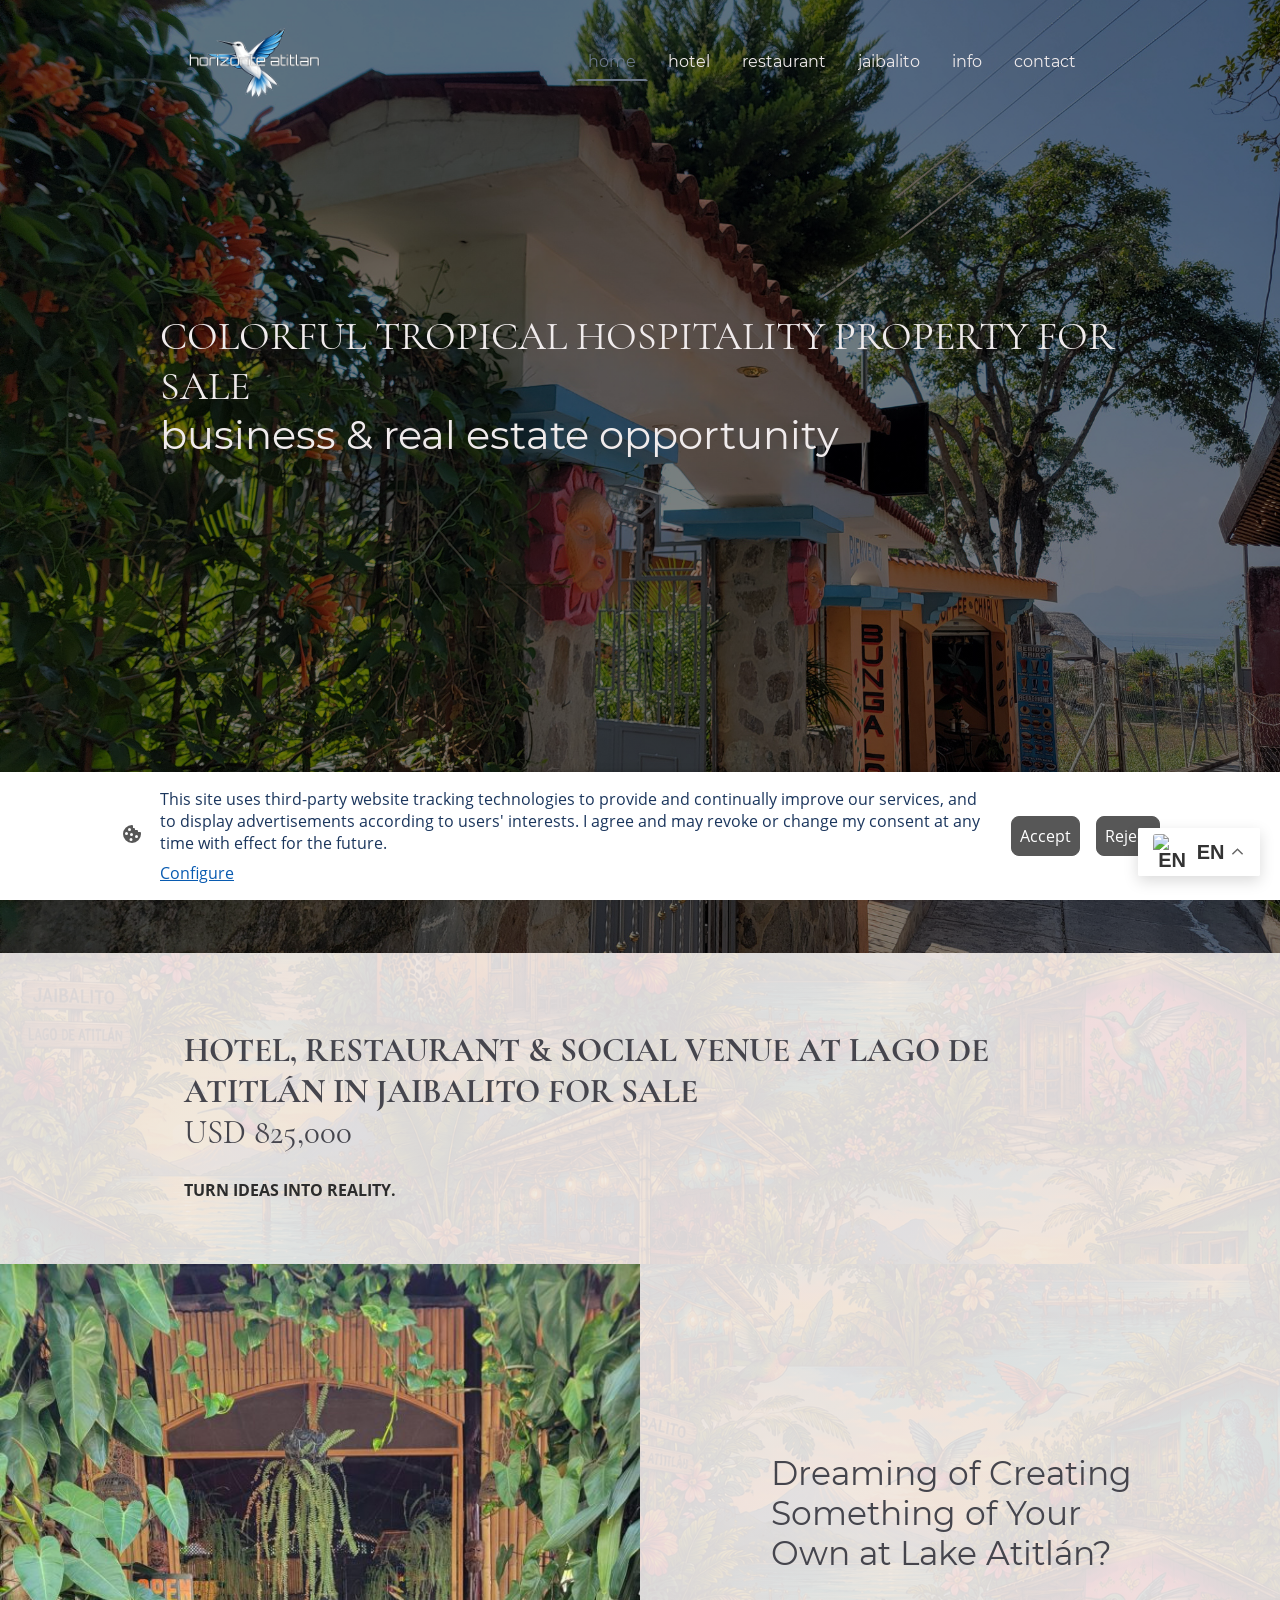
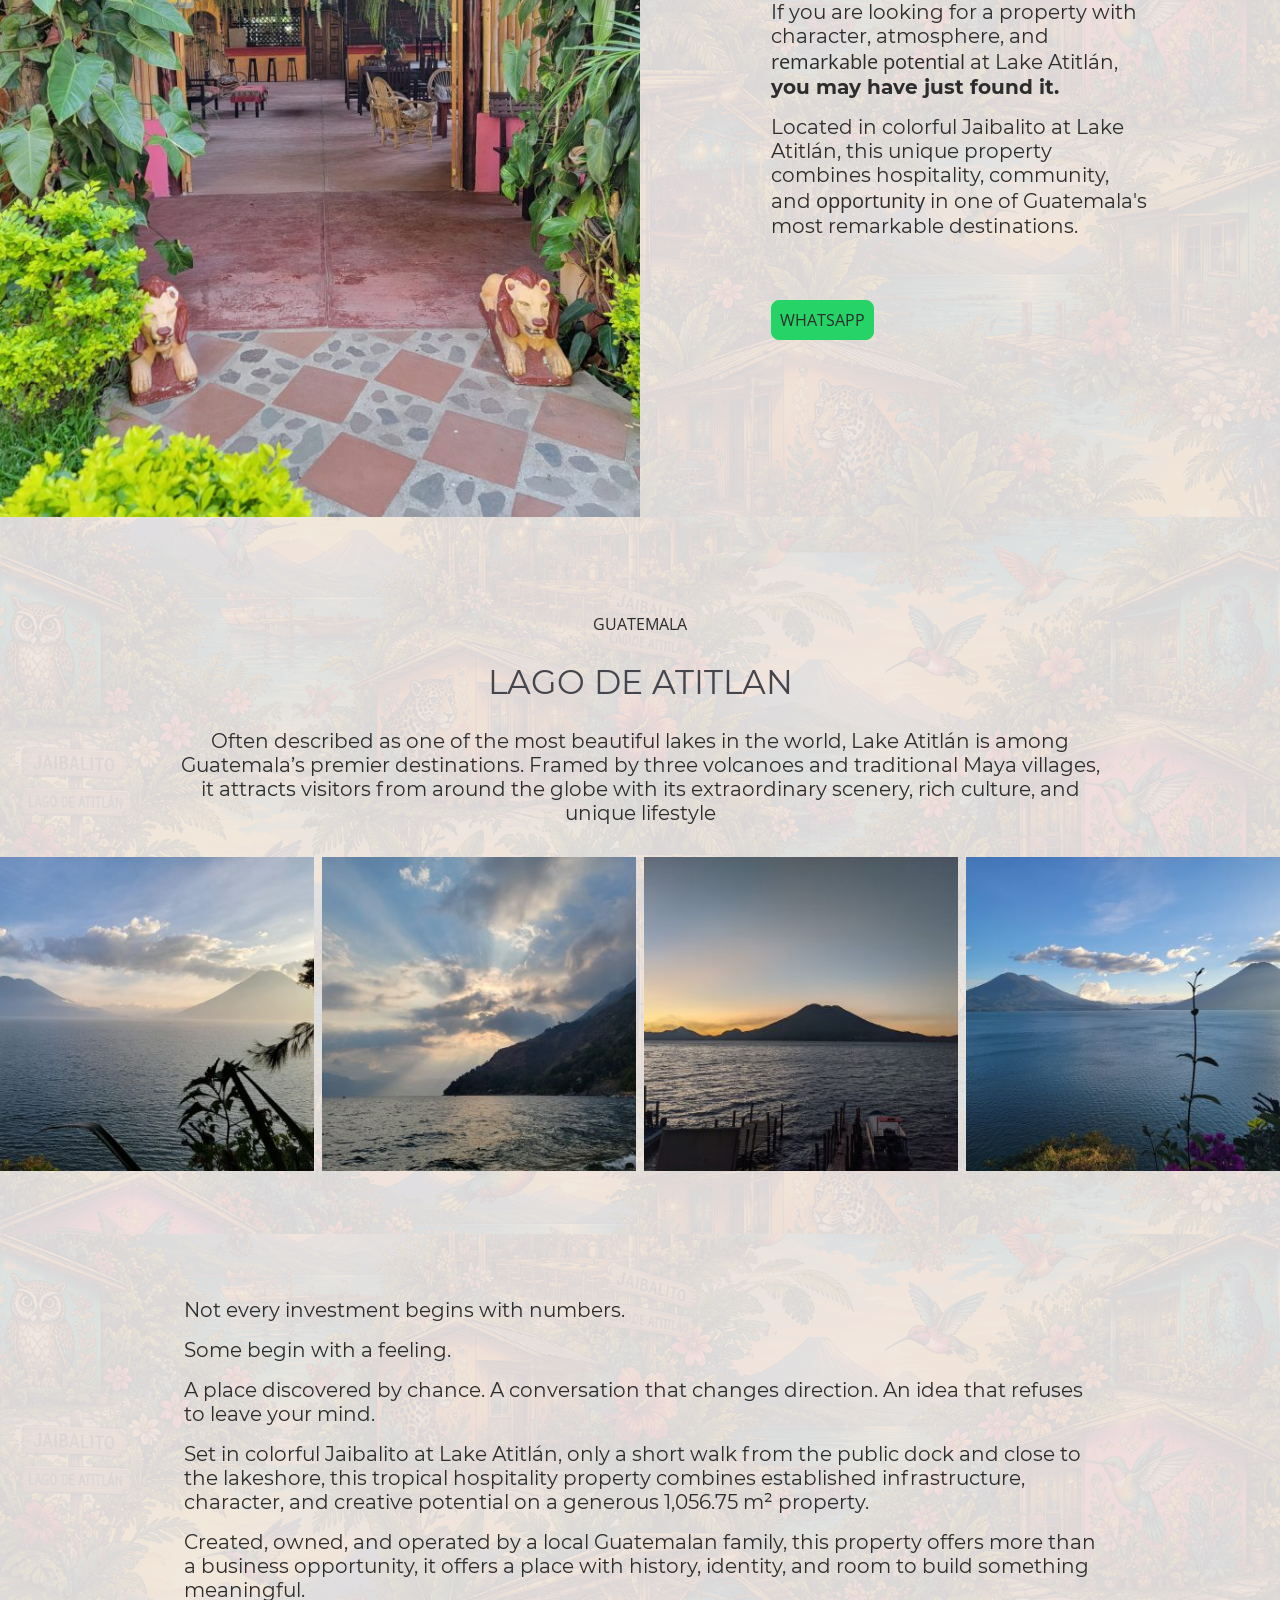
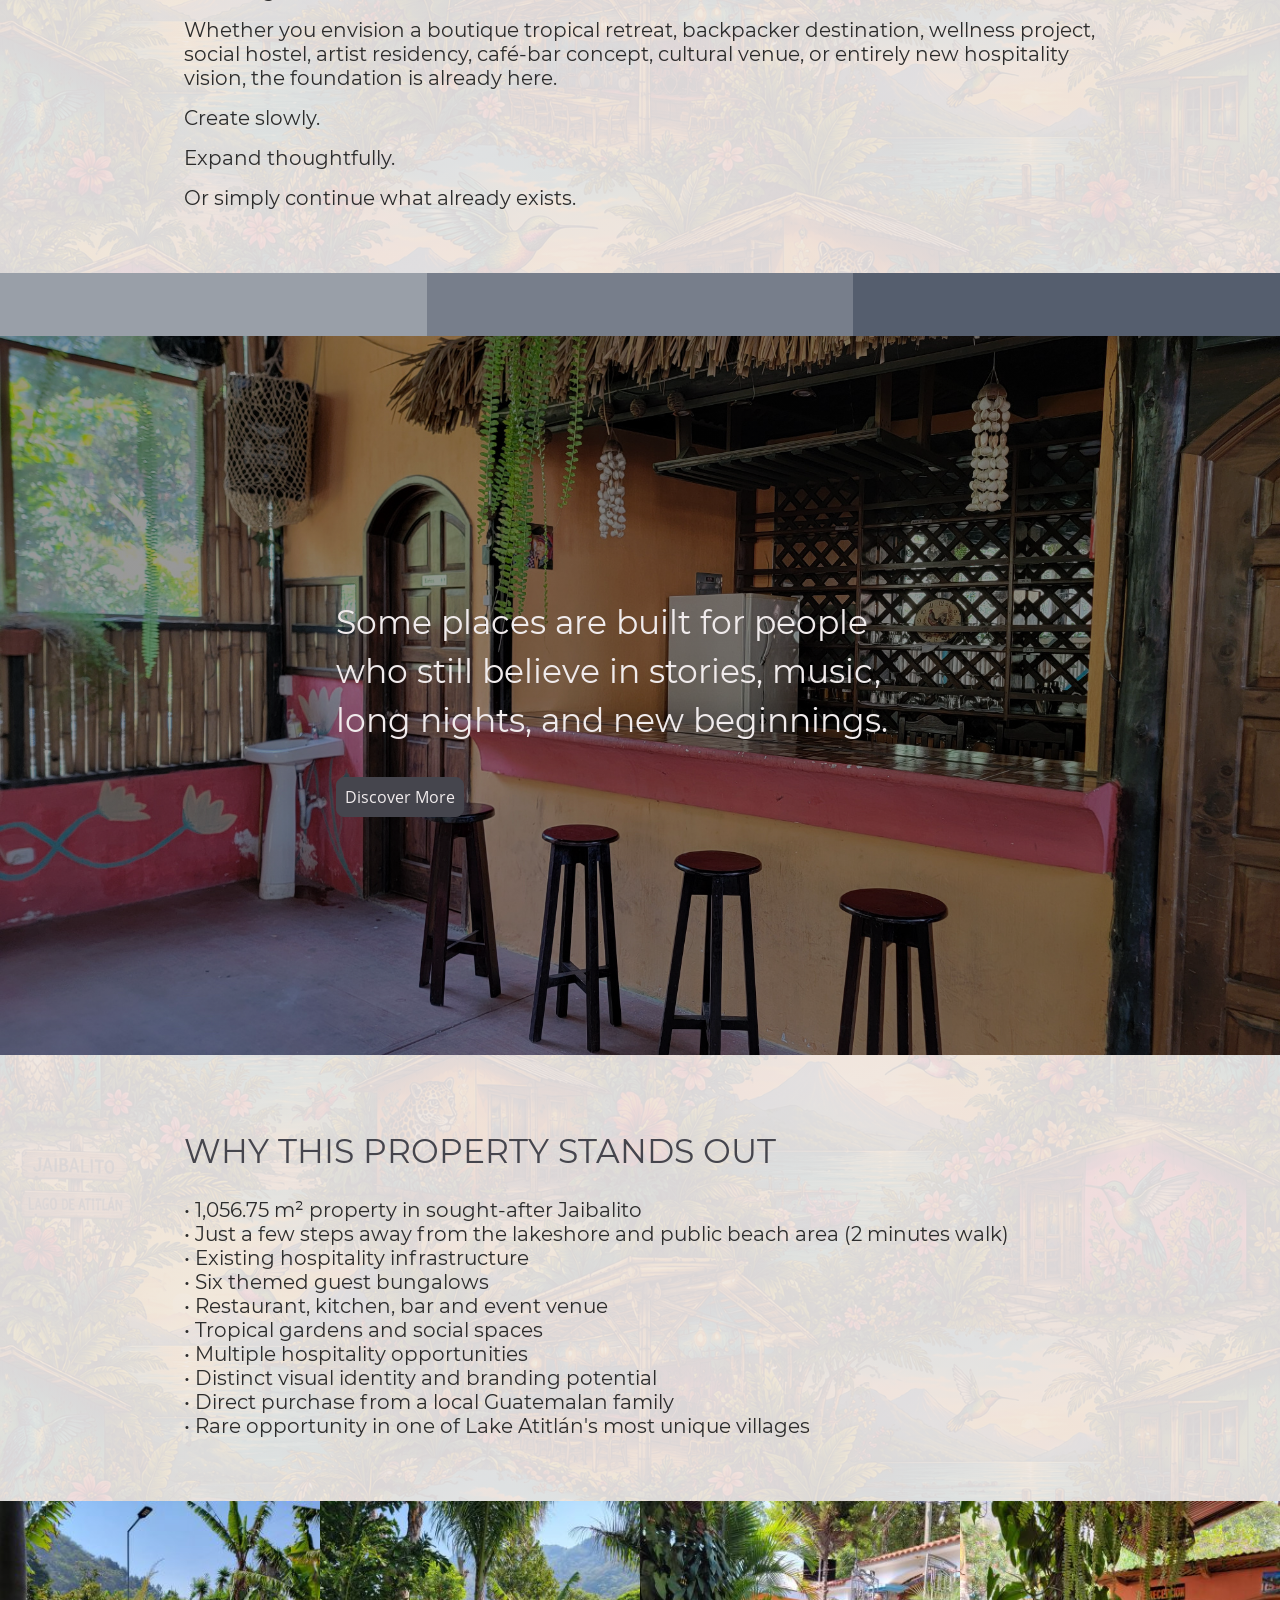
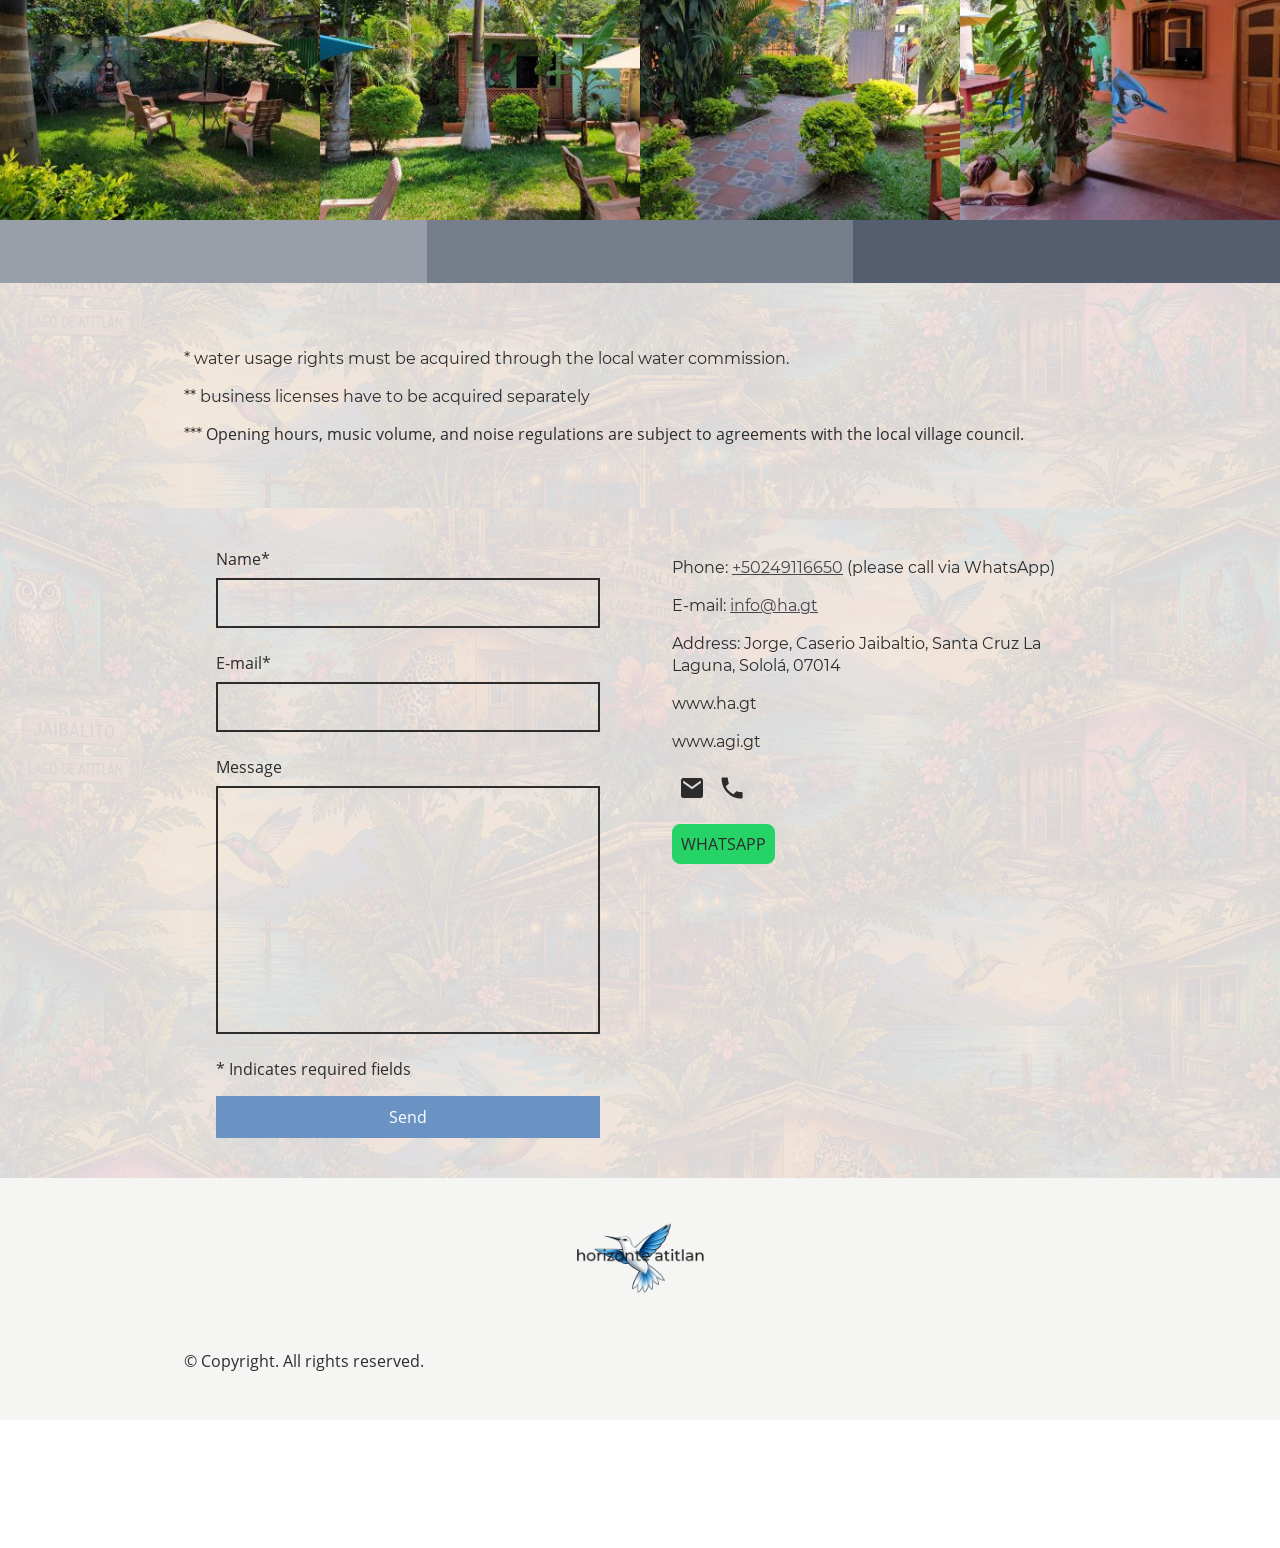
==== index.html @ b368cf09 "Static mirror of ha.gt from IONOS" ====
<!DOCTYPE html PUBLIC "-//W3C//DTD XHTML 1.1//EN"
   "http://www.w3.org/TR/xhtml11/DTD/xhtml11.dtd">
<html lang="en-US">
<head>
	<meta charset="UTF-8" />
	<meta name="viewport" content="width=device-width, initial-scale=1" />
	<link rel="profile" href="https://gmpg.org/xfn/11" />
	<title>Lake Atitlan Hotel &amp; Hostel for Sale at Lake Atitlán | Jaibalito Guatemala</title>
<meta name='robots' content='max-image-preview:large' />
	<style>img:is([sizes="auto" i], [sizes^="auto," i]) { contain-intrinsic-size: 3000px 1500px }</style>
	<link rel="alternate" type="application/rss+xml" title=" &raquo; Feed" href="feed/index.html" />
<link rel="alternate" type="application/rss+xml" title=" &raquo; Comments Feed" href="comments/feed/index.html" />
<script type="text/javascript">
/* <![CDATA[ */
window._wpemojiSettings = {"baseUrl":"https:\/\/s.w.org\/images\/core\/emoji\/15.0.3\/72x72\/","ext":".png","svgUrl":"https:\/\/s.w.org\/images\/core\/emoji\/15.0.3\/svg\/","svgExt":".svg","source":{"concatemoji":"https:\/\/www.ha.gt\/wp-includes\/js\/wp-emoji-release.min.js?ver=6.7.5"}};
/*! This file is auto-generated */
!function(i,n){var o,s,e;function c(e){try{var t={supportTests:e,timestamp:(new Date).valueOf()};sessionStorage.setItem(o,JSON.stringify(t))}catch(e){}}function p(e,t,n){e.clearRect(0,0,e.canvas.width,e.canvas.height),e.fillText(t,0,0);var t=new Uint32Array(e.getImageData(0,0,e.canvas.width,e.canvas.height).data),r=(e.clearRect(0,0,e.canvas.width,e.canvas.height),e.fillText(n,0,0),new Uint32Array(e.getImageData(0,0,e.canvas.width,e.canvas.height).data));return t.every(function(e,t){return e===r[t]})}function u(e,t,n){switch(t){case"flag":return n(e,"\ud83c\udff3\ufe0f\u200d\u26a7\ufe0f","\ud83c\udff3\ufe0f\u200b\u26a7\ufe0f")?!1:!n(e,"\ud83c\uddfa\ud83c\uddf3","\ud83c\uddfa\u200b\ud83c\uddf3")&&!n(e,"\ud83c\udff4\udb40\udc67\udb40\udc62\udb40\udc65\udb40\udc6e\udb40\udc67\udb40\udc7f","\ud83c\udff4\u200b\udb40\udc67\u200b\udb40\udc62\u200b\udb40\udc65\u200b\udb40\udc6e\u200b\udb40\udc67\u200b\udb40\udc7f");case"emoji":return!n(e,"\ud83d\udc26\u200d\u2b1b","\ud83d\udc26\u200b\u2b1b")}return!1}function f(e,t,n){var r="undefined"!=typeof WorkerGlobalScope&&self instanceof WorkerGlobalScope?new OffscreenCanvas(300,150):i.createElement("canvas"),a=r.getContext("2d",{willReadFrequently:!0}),o=(a.textBaseline="top",a.font="600 32px Arial",{});return e.forEach(function(e){o[e]=t(a,e,n)}),o}function t(e){var t=i.createElement("script");t.src=e,t.defer=!0,i.head.appendChild(t)}"undefined"!=typeof Promise&&(o="wpEmojiSettingsSupports",s=["flag","emoji"],n.supports={everything:!0,everythingExceptFlag:!0},e=new Promise(function(e){i.addEventListener("DOMContentLoaded",e,{once:!0})}),new Promise(function(t){var n=function(){try{var e=JSON.parse(sessionStorage.getItem(o));if("object"==typeof e&&"number"==typeof e.timestamp&&(new Date).valueOf()<e.timestamp+604800&&"object"==typeof e.supportTests)return e.supportTests}catch(e){}return null}();if(!n){if("undefined"!=typeof Worker&&"undefined"!=typeof OffscreenCanvas&&"undefined"!=typeof URL&&URL.createObjectURL&&"undefined"!=typeof Blob)try{var e="postMessage("+f.toString()+"("+[JSON.stringify(s),u.toString(),p.toString()].join(",")+"));",r=new Blob([e],{type:"text/javascript"}),a=new Worker(URL.createObjectURL(r),{name:"wpTestEmojiSupports"});return void(a.onmessage=function(e){c(n=e.data),a.terminate(),t(n)})}catch(e){}c(n=f(s,u,p))}t(n)}).then(function(e){for(var t in e)n.supports[t]=e[t],n.supports.everything=n.supports.everything&&n.supports[t],"flag"!==t&&(n.supports.everythingExceptFlag=n.supports.everythingExceptFlag&&n.supports[t]);n.supports.everythingExceptFlag=n.supports.everythingExceptFlag&&!n.supports.flag,n.DOMReady=!1,n.readyCallback=function(){n.DOMReady=!0}}).then(function(){return e}).then(function(){var e;n.supports.everything||(n.readyCallback(),(e=n.source||{}).concatemoji?t(e.concatemoji):e.wpemoji&&e.twemoji&&(t(e.twemoji),t(e.wpemoji)))}))}((window,document),window._wpemojiSettings);
/* ]]> */
</script>
<style id='wp-emoji-styles-inline-css' type='text/css'>

	img.wp-smiley, img.emoji {
		display: inline !important;
		border: none !important;
		box-shadow: none !important;
		height: 1em !important;
		width: 1em !important;
		margin: 0 0.07em !important;
		vertical-align: -0.1em !important;
		background: none !important;
		padding: 0 !important;
	}
</style>
<link rel='stylesheet' id='wp-block-library-css' href='wp-content/plugins/gutenberg/build/block-library/style.css%3Fver=20.7.0.css' type='text/css' media='all' />
<style id='classic-theme-styles-inline-css' type='text/css'>
/*! This file is auto-generated */
.wp-block-button__link{color:#fff;background-color:#32373c;border-radius:9999px;box-shadow:none;text-decoration:none;padding:calc(.667em + 2px) calc(1.333em + 2px);font-size:1.125em}.wp-block-file__button{background:#32373c;color:#fff;text-decoration:none}
</style>
<link rel='stylesheet' id='go-x-post-editor-css' href='wp-content/plugins/go-x-post-editor/src/index-fe.css%3Fver=1784101480.css' type='text/css' media='all' />
<link rel='stylesheet' id='gox-style-0-css' href='wp-content/uploads/go-x/style.css%3Fver=1.0.6+adb6d41c88.css' type='text/css' media='all' />
<style id='global-styles-inline-css' type='text/css'>
:root{--wp--preset--aspect-ratio--square: 1;--wp--preset--aspect-ratio--4-3: 4/3;--wp--preset--aspect-ratio--3-4: 3/4;--wp--preset--aspect-ratio--3-2: 3/2;--wp--preset--aspect-ratio--2-3: 2/3;--wp--preset--aspect-ratio--16-9: 16/9;--wp--preset--aspect-ratio--9-16: 9/16;--wp--preset--color--black: #000000;--wp--preset--color--cyan-bluish-gray: #abb8c3;--wp--preset--color--white: #ffffff;--wp--preset--color--pale-pink: #f78da7;--wp--preset--color--vivid-red: #cf2e2e;--wp--preset--color--luminous-vivid-orange: #ff6900;--wp--preset--color--luminous-vivid-amber: #fcb900;--wp--preset--color--light-green-cyan: #7bdcb5;--wp--preset--color--vivid-green-cyan: #00d084;--wp--preset--color--pale-cyan-blue: #8ed1fc;--wp--preset--color--vivid-cyan-blue: #0693e3;--wp--preset--color--vivid-purple: #9b51e0;--wp--preset--gradient--vivid-cyan-blue-to-vivid-purple: linear-gradient(135deg,rgba(6,147,227,1) 0%,rgb(155,81,224) 100%);--wp--preset--gradient--light-green-cyan-to-vivid-green-cyan: linear-gradient(135deg,rgb(122,220,180) 0%,rgb(0,208,130) 100%);--wp--preset--gradient--luminous-vivid-amber-to-luminous-vivid-orange: linear-gradient(135deg,rgba(252,185,0,1) 0%,rgba(255,105,0,1) 100%);--wp--preset--gradient--luminous-vivid-orange-to-vivid-red: linear-gradient(135deg,rgba(255,105,0,1) 0%,rgb(207,46,46) 100%);--wp--preset--gradient--very-light-gray-to-cyan-bluish-gray: linear-gradient(135deg,rgb(238,238,238) 0%,rgb(169,184,195) 100%);--wp--preset--gradient--cool-to-warm-spectrum: linear-gradient(135deg,rgb(74,234,220) 0%,rgb(151,120,209) 20%,rgb(207,42,186) 40%,rgb(238,44,130) 60%,rgb(251,105,98) 80%,rgb(254,248,76) 100%);--wp--preset--gradient--blush-light-purple: linear-gradient(135deg,rgb(255,206,236) 0%,rgb(152,150,240) 100%);--wp--preset--gradient--blush-bordeaux: linear-gradient(135deg,rgb(254,205,165) 0%,rgb(254,45,45) 50%,rgb(107,0,62) 100%);--wp--preset--gradient--luminous-dusk: linear-gradient(135deg,rgb(255,203,112) 0%,rgb(199,81,192) 50%,rgb(65,88,208) 100%);--wp--preset--gradient--pale-ocean: linear-gradient(135deg,rgb(255,245,203) 0%,rgb(182,227,212) 50%,rgb(51,167,181) 100%);--wp--preset--gradient--electric-grass: linear-gradient(135deg,rgb(202,248,128) 0%,rgb(113,206,126) 100%);--wp--preset--gradient--midnight: linear-gradient(135deg,rgb(2,3,129) 0%,rgb(40,116,252) 100%);--wp--preset--font-size--small: 13px;--wp--preset--font-size--medium: 20px;--wp--preset--font-size--large: 36px;--wp--preset--font-size--x-large: 42px;--wp--preset--spacing--20: 0.44rem;--wp--preset--spacing--30: 0.67rem;--wp--preset--spacing--40: 1rem;--wp--preset--spacing--50: 1.5rem;--wp--preset--spacing--60: 2.25rem;--wp--preset--spacing--70: 3.38rem;--wp--preset--spacing--80: 5.06rem;--wp--preset--shadow--natural: 6px 6px 9px rgba(0, 0, 0, 0.2);--wp--preset--shadow--deep: 12px 12px 50px rgba(0, 0, 0, 0.4);--wp--preset--shadow--sharp: 6px 6px 0px rgba(0, 0, 0, 0.2);--wp--preset--shadow--outlined: 6px 6px 0px -3px rgba(255, 255, 255, 1), 6px 6px rgba(0, 0, 0, 1);--wp--preset--shadow--crisp: 6px 6px 0px rgba(0, 0, 0, 1);}:where(.is-layout-flex){gap: 0.5em;}:where(.is-layout-grid){gap: 0.5em;}body .is-layout-flex{display: flex;}.is-layout-flex{flex-wrap: wrap;align-items: center;}.is-layout-flex > :is(*, div){margin: 0;}body .is-layout-grid{display: grid;}.is-layout-grid > :is(*, div){margin: 0;}:where(.wp-block-columns.is-layout-flex){gap: 2em;}:where(.wp-block-columns.is-layout-grid){gap: 2em;}:where(.wp-block-post-template.is-layout-flex){gap: 1.25em;}:where(.wp-block-post-template.is-layout-grid){gap: 1.25em;}.has-black-color{color: var(--wp--preset--color--black) !important;}.has-cyan-bluish-gray-color{color: var(--wp--preset--color--cyan-bluish-gray) !important;}.has-white-color{color: var(--wp--preset--color--white) !important;}.has-pale-pink-color{color: var(--wp--preset--color--pale-pink) !important;}.has-vivid-red-color{color: var(--wp--preset--color--vivid-red) !important;}.has-luminous-vivid-orange-color{color: var(--wp--preset--color--luminous-vivid-orange) !important;}.has-luminous-vivid-amber-color{color: var(--wp--preset--color--luminous-vivid-amber) !important;}.has-light-green-cyan-color{color: var(--wp--preset--color--light-green-cyan) !important;}.has-vivid-green-cyan-color{color: var(--wp--preset--color--vivid-green-cyan) !important;}.has-pale-cyan-blue-color{color: var(--wp--preset--color--pale-cyan-blue) !important;}.has-vivid-cyan-blue-color{color: var(--wp--preset--color--vivid-cyan-blue) !important;}.has-vivid-purple-color{color: var(--wp--preset--color--vivid-purple) !important;}.has-black-background-color{background-color: var(--wp--preset--color--black) !important;}.has-cyan-bluish-gray-background-color{background-color: var(--wp--preset--color--cyan-bluish-gray) !important;}.has-white-background-color{background-color: var(--wp--preset--color--white) !important;}.has-pale-pink-background-color{background-color: var(--wp--preset--color--pale-pink) !important;}.has-vivid-red-background-color{background-color: var(--wp--preset--color--vivid-red) !important;}.has-luminous-vivid-orange-background-color{background-color: var(--wp--preset--color--luminous-vivid-orange) !important;}.has-luminous-vivid-amber-background-color{background-color: var(--wp--preset--color--luminous-vivid-amber) !important;}.has-light-green-cyan-background-color{background-color: var(--wp--preset--color--light-green-cyan) !important;}.has-vivid-green-cyan-background-color{background-color: var(--wp--preset--color--vivid-green-cyan) !important;}.has-pale-cyan-blue-background-color{background-color: var(--wp--preset--color--pale-cyan-blue) !important;}.has-vivid-cyan-blue-background-color{background-color: var(--wp--preset--color--vivid-cyan-blue) !important;}.has-vivid-purple-background-color{background-color: var(--wp--preset--color--vivid-purple) !important;}.has-black-border-color{border-color: var(--wp--preset--color--black) !important;}.has-cyan-bluish-gray-border-color{border-color: var(--wp--preset--color--cyan-bluish-gray) !important;}.has-white-border-color{border-color: var(--wp--preset--color--white) !important;}.has-pale-pink-border-color{border-color: var(--wp--preset--color--pale-pink) !important;}.has-vivid-red-border-color{border-color: var(--wp--preset--color--vivid-red) !important;}.has-luminous-vivid-orange-border-color{border-color: var(--wp--preset--color--luminous-vivid-orange) !important;}.has-luminous-vivid-amber-border-color{border-color: var(--wp--preset--color--luminous-vivid-amber) !important;}.has-light-green-cyan-border-color{border-color: var(--wp--preset--color--light-green-cyan) !important;}.has-vivid-green-cyan-border-color{border-color: var(--wp--preset--color--vivid-green-cyan) !important;}.has-pale-cyan-blue-border-color{border-color: var(--wp--preset--color--pale-cyan-blue) !important;}.has-vivid-cyan-blue-border-color{border-color: var(--wp--preset--color--vivid-cyan-blue) !important;}.has-vivid-purple-border-color{border-color: var(--wp--preset--color--vivid-purple) !important;}.has-vivid-cyan-blue-to-vivid-purple-gradient-background{background: var(--wp--preset--gradient--vivid-cyan-blue-to-vivid-purple) !important;}.has-light-green-cyan-to-vivid-green-cyan-gradient-background{background: var(--wp--preset--gradient--light-green-cyan-to-vivid-green-cyan) !important;}.has-luminous-vivid-amber-to-luminous-vivid-orange-gradient-background{background: var(--wp--preset--gradient--luminous-vivid-amber-to-luminous-vivid-orange) !important;}.has-luminous-vivid-orange-to-vivid-red-gradient-background{background: var(--wp--preset--gradient--luminous-vivid-orange-to-vivid-red) !important;}.has-very-light-gray-to-cyan-bluish-gray-gradient-background{background: var(--wp--preset--gradient--very-light-gray-to-cyan-bluish-gray) !important;}.has-cool-to-warm-spectrum-gradient-background{background: var(--wp--preset--gradient--cool-to-warm-spectrum) !important;}.has-blush-light-purple-gradient-background{background: var(--wp--preset--gradient--blush-light-purple) !important;}.has-blush-bordeaux-gradient-background{background: var(--wp--preset--gradient--blush-bordeaux) !important;}.has-luminous-dusk-gradient-background{background: var(--wp--preset--gradient--luminous-dusk) !important;}.has-pale-ocean-gradient-background{background: var(--wp--preset--gradient--pale-ocean) !important;}.has-electric-grass-gradient-background{background: var(--wp--preset--gradient--electric-grass) !important;}.has-midnight-gradient-background{background: var(--wp--preset--gradient--midnight) !important;}.has-small-font-size{font-size: var(--wp--preset--font-size--small) !important;}.has-medium-font-size{font-size: var(--wp--preset--font-size--medium) !important;}.has-large-font-size{font-size: var(--wp--preset--font-size--large) !important;}.has-x-large-font-size{font-size: var(--wp--preset--font-size--x-large) !important;}
:where(.wp-block-columns.is-layout-flex){gap: 2em;}:where(.wp-block-columns.is-layout-grid){gap: 2em;}
:root :where(.wp-block-pullquote){font-size: 1.5em;line-height: 1.6;}
:where(.wp-block-post-template.is-layout-flex){gap: 1.25em;}:where(.wp-block-post-template.is-layout-grid){gap: 1.25em;}
</style>
<script type="text/javascript" src="wp-content/plugins/gutenberg/build/hooks/index.min.js%3Fver=84e753e2b66eb7028d38" id="wp-hooks-js"></script>
<script type="text/javascript" src="wp-content/plugins/gutenberg/build/i18n/index.min.js%3Fver=bd5a2533e717a1043151" id="wp-i18n-js"></script>
<script type="text/javascript" id="wp-i18n-js-after">
/* <![CDATA[ */
wp.i18n.setLocaleData( { 'text direction\u0004ltr': [ 'ltr' ] } );
/* ]]> */
</script>
<link rel="https://api.w.org/" href="https://www.ha.gt/wp-json/" /><link rel="alternate" title="JSON" type="application/json" href="https://www.ha.gt/wp-json/wp/v2/pages/7747" /><link rel="EditURI" type="application/rsd+xml" title="RSD" href="https://www.ha.gt/xmlrpc.php?rsd" />
<meta name="generator" content="MyWebsite NOW" />
<link rel="canonical" href="comments/feed/index.html" />
<link rel='shortlink' href='comments/feed/index.html' />
<link rel="alternate" title="oEmbed (JSON)" type="application/json+oembed" href="https://www.ha.gt/wp-json/oembed/1.0/embed?url=https%3A%2F%2Fwww.ha.gt%2F" />
<link rel="alternate" title="oEmbed (XML)" type="text/xml+oembed" href="https://www.ha.gt/wp-json/oembed/1.0/embed?url=https%3A%2F%2Fwww.ha.gt%2F&#038;format=xml" />
				<script>
					window.goxwpDeployment=true;
				</script>
	<script type="application/ld+json">
                    {"@context":"https://schema.org","@type":"LocalBusiness","address":{"@type":"PostalAddress","addressLocality":null,"streetAddress":"Lake Atitlán","addressRegion":null},"telephone":"+50249116650","logo":"","url":"https://ha.gt","longitude":-91.20252070000001,"latitude":14.6906713,"name":"","openingHours":{"weekDays":["Mo 07:00-18:00","Tu 07:00-18:00","We 07:00-18:00","Th 07:00-18:00","Fr 07:00-18:00","Sa ","Su "],"timeFormat":"24"},"email":"","founder":"Jorge S."}
                </script><link rel="shortcut icon" href="wp-content/uploads/go-x/u/22ed8949-f3c7-4e05-9acd-6dbbfa31af20/w16,h16,rtfit,bg,el1,ex1,fico/image.ico%3Fv=1781477514457" type="image/x-icon" /><link rel="icon" href="wp-content/uploads/go-x/u/22ed8949-f3c7-4e05-9acd-6dbbfa31af20/w16,h16,rtfit,bg,el1,ex1,fico/image.ico%3Fv=1781477514457" type="image/x-icon" /><link rel="apple-touch-icon" sizes="180x180" href="wp-content/uploads/go-x/u/22ed8949-f3c7-4e05-9acd-6dbbfa31af20/w180,h180,rtfit,bgdde1e5,el1,ex1,fpng/image.png%3Fv=1781477514457" type="image/png" /><link rel="icon" type="image/png" sizes="32x32" href="wp-content/uploads/go-x/u/22ed8949-f3c7-4e05-9acd-6dbbfa31af20/w32,h32,rtfit,bg,el1,ex1,fpng/image.png%3Fv=1781477514457" type="image/png" /><link rel="icon" type="image/png" sizes="192x192" href="wp-content/uploads/go-x/u/22ed8949-f3c7-4e05-9acd-6dbbfa31af20/w192,h192,rtfit,bg,el1,ex1,fpng/image.png%3Fv=1781477514457" type="image/png" /><link rel="icon" type="image/png" sizes="16x16" href="wp-content/uploads/go-x/u/22ed8949-f3c7-4e05-9acd-6dbbfa31af20/w16,h16,rtfit,bg,el1,ex1,fpng/image.png%3Fv=1781477514457" type="image/png" />		<style type="text/css" id="wp-custom-css">
			@font-face{src:url(wp-content/themes/gox/public/fonts/Montserrat-latin_latin-ext-100.eot);src:local("Montserrat Thin"),local("Montserrat-Thin");src:url(wp-content/themes/gox/public/fonts/Montserrat-latin_latin-ext-100.eot%3F) format("embedded-opentype");src:url(wp-content/themes/gox/public/fonts/Montserrat-latin_latin-ext-100.woff2) format("woff2");src:url(wp-content/themes/gox/public/fonts/Montserrat-latin_latin-ext-100.woff) format("woff");src:url(wp-content/themes/gox/public/fonts/Montserrat-latin_latin-ext-100.ttf) format("truetype");src:url(wp-content/themes/gox/public/fonts/Montserrat-latin_latin-ext-100.svg) format("svg");font-family:Montserrat;font-style:normal;font-weight:100;src:url(wp-content/themes/gox/public/fonts/Montserrat-latin_latin-ext-100.woff) format("woff")}@font-face{src:url(wp-content/themes/gox/public/fonts/Montserrat-latin_latin-ext-100italic.eot);src:local("Montserrat ThinItalic"),local("Montserrat-ThinItalic");src:url(wp-content/themes/gox/public/fonts/Montserrat-latin_latin-ext-100italic.eot%3F) format("embedded-opentype");src:url(wp-content/themes/gox/public/fonts/Montserrat-latin_latin-ext-100italic.woff2) format("woff2");src:url(wp-content/themes/gox/public/fonts/Montserrat-latin_latin-ext-100italic.woff) format("woff");src:url(wp-content/themes/gox/public/fonts/Montserrat-latin_latin-ext-100italic.ttf) format("truetype");src:url(wp-content/themes/gox/public/fonts/Montserrat-latin_latin-ext-100italic.svg) format("svg");font-family:Montserrat;font-style:italic;font-weight:100;src:url(wp-content/themes/gox/public/fonts/Montserrat-latin_latin-ext-100italic.woff) format("woff")}@font-face{src:url(wp-content/themes/gox/public/fonts/Montserrat-latin_latin-ext-200.eot);src:local("Montserrat ExtraLight"),local("Montserrat-ExtraLight");src:url(wp-content/themes/gox/public/fonts/Montserrat-latin_latin-ext-200.eot%3F) format("embedded-opentype");src:url(wp-content/themes/gox/public/fonts/Montserrat-latin_latin-ext-200.woff2) format("woff2");src:url(wp-content/themes/gox/public/fonts/Montserrat-latin_latin-ext-200.woff) format("woff");src:url(wp-content/themes/gox/public/fonts/Montserrat-latin_latin-ext-200.ttf) format("truetype");src:url(wp-content/themes/gox/public/fonts/Montserrat-latin_latin-ext-200.svg) format("svg");font-family:Montserrat;font-style:normal;font-weight:200;src:url(wp-content/themes/gox/public/fonts/Montserrat-latin_latin-ext-200.woff) format("woff")}@font-face{src:url(wp-content/themes/gox/public/fonts/Montserrat-latin_latin-ext-200italic.eot);src:local("Montserrat ExtraLightItalic"),local("Montserrat-ExtraLightItalic");src:url(wp-content/themes/gox/public/fonts/Montserrat-latin_latin-ext-200italic.eot%3F) format("embedded-opentype");src:url(wp-content/themes/gox/public/fonts/Montserrat-latin_latin-ext-200italic.woff2) format("woff2");src:url(wp-content/themes/gox/public/fonts/Montserrat-latin_latin-ext-200italic.woff) format("woff");src:url(wp-content/themes/gox/public/fonts/Montserrat-latin_latin-ext-200italic.ttf) format("truetype");src:url(wp-content/themes/gox/public/fonts/Montserrat-latin_latin-ext-200italic.svg) format("svg");font-family:Montserrat;font-style:italic;font-weight:200;src:url(wp-content/themes/gox/public/fonts/Montserrat-latin_latin-ext-200italic.woff) format("woff")}@font-face{src:url(wp-content/themes/gox/public/fonts/Montserrat-latin_latin-ext-300.eot);src:local("Montserrat Light"),local("Montserrat-Light");src:url(wp-content/themes/gox/public/fonts/Montserrat-latin_latin-ext-300.eot%3F) format("embedded-opentype");src:url(wp-content/themes/gox/public/fonts/Montserrat-latin_latin-ext-300.woff2) format("woff2");src:url(wp-content/themes/gox/public/fonts/Montserrat-latin_latin-ext-300.woff) format("woff");src:url(wp-content/themes/gox/public/fonts/Montserrat-latin_latin-ext-300.ttf) format("truetype");src:url(wp-content/themes/gox/public/fonts/Montserrat-latin_latin-ext-300.svg) format("svg");font-family:Montserrat;font-style:normal;font-weight:300;src:url(wp-content/themes/gox/public/fonts/Montserrat-latin_latin-ext-300.woff) format("woff")}@font-face{src:url(wp-content/themes/gox/public/fonts/Montserrat-latin_latin-ext-300italic.eot);src:local("Montserrat LightItalic"),local("Montserrat-LightItalic");src:url(wp-content/themes/gox/public/fonts/Montserrat-latin_latin-ext-300italic.eot%3F) format("embedded-opentype");src:url(wp-content/themes/gox/public/fonts/Montserrat-latin_latin-ext-300italic.woff2) format("woff2");src:url(wp-content/themes/gox/public/fonts/Montserrat-latin_latin-ext-300italic.woff) format("woff");src:url(wp-content/themes/gox/public/fonts/Montserrat-latin_latin-ext-300italic.ttf) format("truetype");src:url(wp-content/themes/gox/public/fonts/Montserrat-latin_latin-ext-300italic.svg) format("svg");font-family:Montserrat;font-style:italic;font-weight:300;src:url(wp-content/themes/gox/public/fonts/Montserrat-latin_latin-ext-300italic.woff) format("woff")}@font-face{src:url(wp-content/themes/gox/public/fonts/Montserrat-latin_latin-ext-regular.eot);src:local("Montserrat Regular"),local("Montserrat-Regular");src:url(wp-content/themes/gox/public/fonts/Montserrat-latin_latin-ext-regular.eot%3F) format("embedded-opentype");src:url(wp-content/themes/gox/public/fonts/Montserrat-latin_latin-ext-regular.woff2) format("woff2");src:url(wp-content/themes/gox/public/fonts/Montserrat-latin_latin-ext-regular.woff) format("woff");src:url(wp-content/themes/gox/public/fonts/Montserrat-latin_latin-ext-regular.ttf) format("truetype");src:url(wp-content/themes/gox/public/fonts/Montserrat-latin_latin-ext-regular.svg) format("svg");font-family:Montserrat;font-style:normal;font-weight:400;src:url(wp-content/themes/gox/public/fonts/Montserrat-latin_latin-ext-regular.woff) format("woff")}@font-face{src:url(wp-content/themes/gox/public/fonts/Montserrat-latin_latin-ext-italic.eot);src:local("Montserrat Italic"),local("Montserrat-Italic");src:url(wp-content/themes/gox/public/fonts/Montserrat-latin_latin-ext-italic.eot%3F) format("embedded-opentype");src:url(wp-content/themes/gox/public/fonts/Montserrat-latin_latin-ext-italic.woff2) format("woff2");src:url(wp-content/themes/gox/public/fonts/Montserrat-latin_latin-ext-italic.woff) format("woff");src:url(wp-content/themes/gox/public/fonts/Montserrat-latin_latin-ext-italic.ttf) format("truetype");src:url(wp-content/themes/gox/public/fonts/Montserrat-latin_latin-ext-italic.svg) format("svg");font-family:Montserrat;font-style:italic;font-weight:400;src:url(wp-content/themes/gox/public/fonts/Montserrat-latin_latin-ext-italic.woff) format("woff")}@font-face{src:url(wp-content/themes/gox/public/fonts/Montserrat-latin_latin-ext-500.eot);src:local("Montserrat Medium"),local("Montserrat-Medium");src:url(wp-content/themes/gox/public/fonts/Montserrat-latin_latin-ext-500.eot%3F) format("embedded-opentype");src:url(wp-content/themes/gox/public/fonts/Montserrat-latin_latin-ext-500.woff2) format("woff2");src:url(wp-content/themes/gox/public/fonts/Montserrat-latin_latin-ext-500.woff) format("woff");src:url(wp-content/themes/gox/public/fonts/Montserrat-latin_latin-ext-500.ttf) format("truetype");src:url(wp-content/themes/gox/public/fonts/Montserrat-latin_latin-ext-500.svg) format("svg");font-family:Montserrat;font-style:normal;font-weight:500;src:url(wp-content/themes/gox/public/fonts/Montserrat-latin_latin-ext-500.woff) format("woff")}@font-face{src:url(wp-content/themes/gox/public/fonts/Montserrat-latin_latin-ext-500italic.eot);src:local("Montserrat MediumItalic"),local("Montserrat-MediumItalic");src:url(wp-content/themes/gox/public/fonts/Montserrat-latin_latin-ext-500italic.eot%3F) format("embedded-opentype");src:url(wp-content/themes/gox/public/fonts/Montserrat-latin_latin-ext-500italic.woff2) format("woff2");src:url(wp-content/themes/gox/public/fonts/Montserrat-latin_latin-ext-500italic.woff) format("woff");src:url(wp-content/themes/gox/public/fonts/Montserrat-latin_latin-ext-500italic.ttf) format("truetype");src:url(wp-content/themes/gox/public/fonts/Montserrat-latin_latin-ext-500italic.svg) format("svg");font-family:Montserrat;font-style:italic;font-weight:500;src:url(wp-content/themes/gox/public/fonts/Montserrat-latin_latin-ext-500italic.woff) format("woff")}@font-face{src:url(wp-content/themes/gox/public/fonts/Montserrat-latin_latin-ext-600.eot);src:local("Montserrat SemiBold"),local("Montserrat-SemiBold");src:url(wp-content/themes/gox/public/fonts/Montserrat-latin_latin-ext-600.eot%3F) format("embedded-opentype");src:url(wp-content/themes/gox/public/fonts/Montserrat-latin_latin-ext-600.woff2) format("woff2");src:url(wp-content/themes/gox/public/fonts/Montserrat-latin_latin-ext-600.woff) format("woff");src:url(wp-content/themes/gox/public/fonts/Montserrat-latin_latin-ext-600.ttf) format("truetype");src:url(wp-content/themes/gox/public/fonts/Montserrat-latin_latin-ext-600.svg) format("svg");font-family:Montserrat;font-style:normal;font-weight:600;src:url(wp-content/themes/gox/public/fonts/Montserrat-latin_latin-ext-600.woff) format("woff")}@font-face{src:url(wp-content/themes/gox/public/fonts/Montserrat-latin_latin-ext-600italic.eot);src:local("Montserrat SemiBoldItalic"),local("Montserrat-SemiBoldItalic");src:url(wp-content/themes/gox/public/fonts/Montserrat-latin_latin-ext-600italic.eot%3F) format("embedded-opentype");src:url(wp-content/themes/gox/public/fonts/Montserrat-latin_latin-ext-600italic.woff2) format("woff2");src:url(wp-content/themes/gox/public/fonts/Montserrat-latin_latin-ext-600italic.woff) format("woff");src:url(wp-content/themes/gox/public/fonts/Montserrat-latin_latin-ext-600italic.ttf) format("truetype");src:url(wp-content/themes/gox/public/fonts/Montserrat-latin_latin-ext-600italic.svg) format("svg");font-family:Montserrat;font-style:italic;font-weight:600;src:url(wp-content/themes/gox/public/fonts/Montserrat-latin_latin-ext-600italic.woff) format("woff")}@font-face{src:url(wp-content/themes/gox/public/fonts/Montserrat-latin_latin-ext-700.eot);src:local("Montserrat Bold"),local("Montserrat-Bold");src:url(wp-content/themes/gox/public/fonts/Montserrat-latin_latin-ext-700.eot%3F) format("embedded-opentype");src:url(wp-content/themes/gox/public/fonts/Montserrat-latin_latin-ext-700.woff2) format("woff2");src:url(wp-content/themes/gox/public/fonts/Montserrat-latin_latin-ext-700.woff) format("woff");src:url(wp-content/themes/gox/public/fonts/Montserrat-latin_latin-ext-700.ttf) format("truetype");src:url(wp-content/themes/gox/public/fonts/Montserrat-latin_latin-ext-700.svg) format("svg");font-family:Montserrat;font-style:normal;font-weight:700;src:url(wp-content/themes/gox/public/fonts/Montserrat-latin_latin-ext-700.woff) format("woff")}@font-face{src:url(wp-content/themes/gox/public/fonts/Montserrat-latin_latin-ext-700italic.eot);src:local("Montserrat BoldItalic"),local("Montserrat-BoldItalic");src:url(wp-content/themes/gox/public/fonts/Montserrat-latin_latin-ext-700italic.eot%3F) format("embedded-opentype");src:url(wp-content/themes/gox/public/fonts/Montserrat-latin_latin-ext-700italic.woff2) format("woff2");src:url(wp-content/themes/gox/public/fonts/Montserrat-latin_latin-ext-700italic.woff) format("woff");src:url(wp-content/themes/gox/public/fonts/Montserrat-latin_latin-ext-700italic.ttf) format("truetype");src:url(wp-content/themes/gox/public/fonts/Montserrat-latin_latin-ext-700italic.svg) format("svg");font-family:Montserrat;font-style:italic;font-weight:700;src:url(wp-content/themes/gox/public/fonts/Montserrat-latin_latin-ext-700italic.woff) format("woff")}@font-face{src:url(wp-content/themes/gox/public/fonts/Montserrat-latin_latin-ext-800.eot);src:local("Montserrat ExtraBold"),local("Montserrat-ExtraBold");src:url(wp-content/themes/gox/public/fonts/Montserrat-latin_latin-ext-800.eot%3F) format("embedded-opentype");src:url(wp-content/themes/gox/public/fonts/Montserrat-latin_latin-ext-800.woff2) format("woff2");src:url(wp-content/themes/gox/public/fonts/Montserrat-latin_latin-ext-800.woff) format("woff");src:url(wp-content/themes/gox/public/fonts/Montserrat-latin_latin-ext-800.ttf) format("truetype");src:url(wp-content/themes/gox/public/fonts/Montserrat-latin_latin-ext-800.svg) format("svg");font-family:Montserrat;font-style:normal;font-weight:800;src:url(wp-content/themes/gox/public/fonts/Montserrat-latin_latin-ext-800.woff) format("woff")}@font-face{src:url(wp-content/themes/gox/public/fonts/Montserrat-latin_latin-ext-800italic.eot);src:local("Montserrat ExtraBoldItalic"),local("Montserrat-ExtraBoldItalic");src:url(wp-content/themes/gox/public/fonts/Montserrat-latin_latin-ext-800italic.eot%3F) format("embedded-opentype");src:url(wp-content/themes/gox/public/fonts/Montserrat-latin_latin-ext-800italic.woff2) format("woff2");src:url(wp-content/themes/gox/public/fonts/Montserrat-latin_latin-ext-800italic.woff) format("woff");src:url(wp-content/themes/gox/public/fonts/Montserrat-latin_latin-ext-800italic.ttf) format("truetype");src:url(wp-content/themes/gox/public/fonts/Montserrat-latin_latin-ext-800italic.svg) format("svg");font-family:Montserrat;font-style:italic;font-weight:800;src:url(wp-content/themes/gox/public/fonts/Montserrat-latin_latin-ext-800italic.woff) format("woff")}@font-face{src:url(wp-content/themes/gox/public/fonts/Montserrat-latin_latin-ext-900.eot);src:local("Montserrat Black"),local("Montserrat-Black");src:url(wp-content/themes/gox/public/fonts/Montserrat-latin_latin-ext-900.eot%3F) format("embedded-opentype");src:url(wp-content/themes/gox/public/fonts/Montserrat-latin_latin-ext-900.woff2) format("woff2");src:url(wp-content/themes/gox/public/fonts/Montserrat-latin_latin-ext-900.woff) format("woff");src:url(wp-content/themes/gox/public/fonts/Montserrat-latin_latin-ext-900.ttf) format("truetype");src:url(wp-content/themes/gox/public/fonts/Montserrat-latin_latin-ext-900.svg) format("svg");font-family:Montserrat;font-style:normal;font-weight:900;src:url(wp-content/themes/gox/public/fonts/Montserrat-latin_latin-ext-900.woff) format("woff")}@font-face{src:url(wp-content/themes/gox/public/fonts/Montserrat-latin_latin-ext-900italic.eot);src:local("Montserrat BlackItalic"),local("Montserrat-BlackItalic");src:url(wp-content/themes/gox/public/fonts/Montserrat-latin_latin-ext-900italic.eot%3F) format("embedded-opentype");src:url(wp-content/themes/gox/public/fonts/Montserrat-latin_latin-ext-900italic.woff2) format("woff2");src:url(wp-content/themes/gox/public/fonts/Montserrat-latin_latin-ext-900italic.woff) format("woff");src:url(wp-content/themes/gox/public/fonts/Montserrat-latin_latin-ext-900italic.ttf) format("truetype");src:url(wp-content/themes/gox/public/fonts/Montserrat-latin_latin-ext-900italic.svg) format("svg");font-family:Montserrat;font-style:italic;font-weight:900;src:url(wp-content/themes/gox/public/fonts/Montserrat-latin_latin-ext-900italic.woff) format("woff")}@font-face{src:url(wp-content/themes/gox/public/fonts/OpenSans-latin_latin-ext-300.eot);src:local("OpenSans Light"),local("OpenSans-Light");src:url(wp-content/themes/gox/public/fonts/OpenSans-latin_latin-ext-300.eot%3F) format("embedded-opentype");src:url(wp-content/themes/gox/public/fonts/OpenSans-latin_latin-ext-300.woff2) format("woff2");src:url(wp-content/themes/gox/public/fonts/OpenSans-latin_latin-ext-300.woff) format("woff");src:url(wp-content/themes/gox/public/fonts/OpenSans-latin_latin-ext-300.ttf) format("truetype");src:url(wp-content/themes/gox/public/fonts/OpenSans-latin_latin-ext-300.svg) format("svg");font-family:OpenSans;font-style:normal;font-weight:300;src:url(wp-content/themes/gox/public/fonts/OpenSans-latin_latin-ext-300.woff) format("woff")}@font-face{src:url(https://www.ha.gt/wp-content/themes/gox/public/fonts/OpenSans-latin_latin-ext-300italic.eot);src:local("OpenSans LightItalic"),local("OpenSans-LightItalic");src:url(https://www.ha.gt/wp-content/themes/gox/public/fonts/OpenSans-latin_latin-ext-300italic.eot?) format("embedded-opentype");src:url(https://www.ha.gt/wp-content/themes/gox/public/fonts/OpenSans-latin_latin-ext-300italic.woff2) format("woff2");src:url(https://www.ha.gt/wp-content/themes/gox/public/fonts/OpenSans-latin_latin-ext-300italic.woff) format("woff");src:url(https://www.ha.gt/wp-content/themes/gox/public/fonts/OpenSans-latin_latin-ext-300italic.ttf) format("truetype");src:url(https://www.ha.gt/wp-content/themes/gox/public/fonts/OpenSans-latin_latin-ext-300italic.svg) format("svg");font-family:OpenSans;font-style:italic;font-weight:300;src:url(https://www.ha.gt/wp-content/themes/gox/public/fonts/OpenSans-latin_latin-ext-300italic.woff) format("woff")}@font-face{src:url(wp-content/themes/gox/public/fonts/OpenSans-latin_latin-ext-regular.eot);src:local("OpenSans Regular"),local("OpenSans-Regular");src:url(wp-content/themes/gox/public/fonts/OpenSans-latin_latin-ext-regular.eot%3F) format("embedded-opentype");src:url(wp-content/themes/gox/public/fonts/OpenSans-latin_latin-ext-regular.woff2) format("woff2");src:url(wp-content/themes/gox/public/fonts/OpenSans-latin_latin-ext-regular.woff) format("woff");src:url(wp-content/themes/gox/public/fonts/OpenSans-latin_latin-ext-regular.ttf) format("truetype");src:url(wp-content/themes/gox/public/fonts/OpenSans-latin_latin-ext-regular.svg) format("svg");font-family:OpenSans;font-style:normal;font-weight:400;src:url(wp-content/themes/gox/public/fonts/OpenSans-latin_latin-ext-regular.woff) format("woff")}@font-face{src:url(wp-content/themes/gox/public/fonts/OpenSans-latin_latin-ext-italic.eot);src:local("OpenSans Italic"),local("OpenSans-Italic");src:url(wp-content/themes/gox/public/fonts/OpenSans-latin_latin-ext-italic.eot%3F) format("embedded-opentype");src:url(wp-content/themes/gox/public/fonts/OpenSans-latin_latin-ext-italic.woff2) format("woff2");src:url(wp-content/themes/gox/public/fonts/OpenSans-latin_latin-ext-italic.woff) format("woff");src:url(wp-content/themes/gox/public/fonts/OpenSans-latin_latin-ext-italic.ttf) format("truetype");src:url(wp-content/themes/gox/public/fonts/OpenSans-latin_latin-ext-italic.svg) format("svg");font-family:OpenSans;font-style:italic;font-weight:400;src:url(wp-content/themes/gox/public/fonts/OpenSans-latin_latin-ext-italic.woff) format("woff")}@font-face{src:url(wp-content/themes/gox/public/fonts/OpenSans-latin_latin-ext-500.eot);src:local("OpenSans Medium"),local("OpenSans-Medium");src:url(wp-content/themes/gox/public/fonts/OpenSans-latin_latin-ext-500.eot%3F) format("embedded-opentype");src:url(wp-content/themes/gox/public/fonts/OpenSans-latin_latin-ext-500.woff2) format("woff2");src:url(wp-content/themes/gox/public/fonts/OpenSans-latin_latin-ext-500.woff) format("woff");src:url(wp-content/themes/gox/public/fonts/OpenSans-latin_latin-ext-500.ttf) format("truetype");src:url(wp-content/themes/gox/public/fonts/OpenSans-latin_latin-ext-500.svg) format("svg");font-family:OpenSans;font-style:normal;font-weight:500;src:url(wp-content/themes/gox/public/fonts/OpenSans-latin_latin-ext-500.woff) format("woff")}@font-face{src:url(https://www.ha.gt/wp-content/themes/gox/public/fonts/OpenSans-latin_latin-ext-500italic.eot);src:local("OpenSans MediumItalic"),local("OpenSans-MediumItalic");src:url(https://www.ha.gt/wp-content/themes/gox/public/fonts/OpenSans-latin_latin-ext-500italic.eot?) format("embedded-opentype");src:url(https://www.ha.gt/wp-content/themes/gox/public/fonts/OpenSans-latin_latin-ext-500italic.woff2) format("woff2");src:url(https://www.ha.gt/wp-content/themes/gox/public/fonts/OpenSans-latin_latin-ext-500italic.woff) format("woff");src:url(https://www.ha.gt/wp-content/themes/gox/public/fonts/OpenSans-latin_latin-ext-500italic.ttf) format("truetype");src:url(https://www.ha.gt/wp-content/themes/gox/public/fonts/OpenSans-latin_latin-ext-500italic.svg) format("svg");font-family:OpenSans;font-style:italic;font-weight:500;src:url(https://www.ha.gt/wp-content/themes/gox/public/fonts/OpenSans-latin_latin-ext-500italic.woff) format("woff")}@font-face{src:url(wp-content/themes/gox/public/fonts/OpenSans-latin_latin-ext-600.eot);src:local("OpenSans SemiBold"),local("OpenSans-SemiBold");src:url(wp-content/themes/gox/public/fonts/OpenSans-latin_latin-ext-600.eot%3F) format("embedded-opentype");src:url(wp-content/themes/gox/public/fonts/OpenSans-latin_latin-ext-600.woff2) format("woff2");src:url(wp-content/themes/gox/public/fonts/OpenSans-latin_latin-ext-600.woff) format("woff");src:url(wp-content/themes/gox/public/fonts/OpenSans-latin_latin-ext-600.ttf) format("truetype");src:url(wp-content/themes/gox/public/fonts/OpenSans-latin_latin-ext-600.svg) format("svg");font-family:OpenSans;font-style:normal;font-weight:600;src:url(wp-content/themes/gox/public/fonts/OpenSans-latin_latin-ext-600.woff) format("woff")}@font-face{src:url(wp-content/themes/gox/public/fonts/OpenSans-latin_latin-ext-600italic.eot);src:local("OpenSans SemiBoldItalic"),local("OpenSans-SemiBoldItalic");src:url(wp-content/themes/gox/public/fonts/OpenSans-latin_latin-ext-600italic.eot%3F) format("embedded-opentype");src:url(wp-content/themes/gox/public/fonts/OpenSans-latin_latin-ext-600italic.woff2) format("woff2");src:url(wp-content/themes/gox/public/fonts/OpenSans-latin_latin-ext-600italic.woff) format("woff");src:url(wp-content/themes/gox/public/fonts/OpenSans-latin_latin-ext-600italic.ttf) format("truetype");src:url(wp-content/themes/gox/public/fonts/OpenSans-latin_latin-ext-600italic.svg) format("svg");font-family:OpenSans;font-style:italic;font-weight:600;src:url(wp-content/themes/gox/public/fonts/OpenSans-latin_latin-ext-600italic.woff) format("woff")}@font-face{src:url(wp-content/themes/gox/public/fonts/OpenSans-latin_latin-ext-700.eot);src:local("OpenSans Bold"),local("OpenSans-Bold");src:url(wp-content/themes/gox/public/fonts/OpenSans-latin_latin-ext-700.eot%3F) format("embedded-opentype");src:url(wp-content/themes/gox/public/fonts/OpenSans-latin_latin-ext-700.woff2) format("woff2");src:url(wp-content/themes/gox/public/fonts/OpenSans-latin_latin-ext-700.woff) format("woff");src:url(wp-content/themes/gox/public/fonts/OpenSans-latin_latin-ext-700.ttf) format("truetype");src:url(wp-content/themes/gox/public/fonts/OpenSans-latin_latin-ext-700.svg) format("svg");font-family:OpenSans;font-style:normal;font-weight:700;src:url(wp-content/themes/gox/public/fonts/OpenSans-latin_latin-ext-700.woff) format("woff")}@font-face{src:url(wp-content/themes/gox/public/fonts/OpenSans-latin_latin-ext-700italic.eot);src:local("OpenSans BoldItalic"),local("OpenSans-BoldItalic");src:url(wp-content/themes/gox/public/fonts/OpenSans-latin_latin-ext-700italic.eot%3F) format("embedded-opentype");src:url(wp-content/themes/gox/public/fonts/OpenSans-latin_latin-ext-700italic.woff2) format("woff2");src:url(wp-content/themes/gox/public/fonts/OpenSans-latin_latin-ext-700italic.woff) format("woff");src:url(wp-content/themes/gox/public/fonts/OpenSans-latin_latin-ext-700italic.ttf) format("truetype");src:url(wp-content/themes/gox/public/fonts/OpenSans-latin_latin-ext-700italic.svg) format("svg");font-family:OpenSans;font-style:italic;font-weight:700;src:url(wp-content/themes/gox/public/fonts/OpenSans-latin_latin-ext-700italic.woff) format("woff")}@font-face{src:url(wp-content/themes/gox/public/fonts/OpenSans-latin_latin-ext-800.eot);src:local("OpenSans ExtraBold"),local("OpenSans-ExtraBold");src:url(wp-content/themes/gox/public/fonts/OpenSans-latin_latin-ext-800.eot%3F) format("embedded-opentype");src:url(wp-content/themes/gox/public/fonts/OpenSans-latin_latin-ext-800.woff2) format("woff2");src:url(wp-content/themes/gox/public/fonts/OpenSans-latin_latin-ext-800.woff) format("woff");src:url(wp-content/themes/gox/public/fonts/OpenSans-latin_latin-ext-800.ttf) format("truetype");src:url(wp-content/themes/gox/public/fonts/OpenSans-latin_latin-ext-800.svg) format("svg");font-family:OpenSans;font-style:normal;font-weight:800;src:url(wp-content/themes/gox/public/fonts/OpenSans-latin_latin-ext-800.woff) format("woff")}@font-face{src:url(https://www.ha.gt/wp-content/themes/gox/public/fonts/OpenSans-latin_latin-ext-800italic.eot);src:local("OpenSans ExtraBoldItalic"),local("OpenSans-ExtraBoldItalic");src:url(https://www.ha.gt/wp-content/themes/gox/public/fonts/OpenSans-latin_latin-ext-800italic.eot?) format("embedded-opentype");src:url(https://www.ha.gt/wp-content/themes/gox/public/fonts/OpenSans-latin_latin-ext-800italic.woff2) format("woff2");src:url(https://www.ha.gt/wp-content/themes/gox/public/fonts/OpenSans-latin_latin-ext-800italic.woff) format("woff");src:url(https://www.ha.gt/wp-content/themes/gox/public/fonts/OpenSans-latin_latin-ext-800italic.ttf) format("truetype");src:url(https://www.ha.gt/wp-content/themes/gox/public/fonts/OpenSans-latin_latin-ext-800italic.svg) format("svg");font-family:OpenSans;font-style:italic;font-weight:800;src:url(https://www.ha.gt/wp-content/themes/gox/public/fonts/OpenSans-latin_latin-ext-800italic.woff) format("woff")}.accessNavigationLink{font-family:'Open Sans',sans-serif;border-radius:8px;text-align:center;padding:13px 0;color:#00f;font-size:16px;font-weight:700;width:100%;top:-50px;position:absolute;text-decoration:none;opacity:0}.accessNavigationLink:focus-visible{top:5px;outline:2px solid #00f;outline-offset:2px;box-shadow:0 0 0 2px #fff;left:6px;width:calc(100% - 6px);position:static;display:block;margin-top:5px;margin-left:6px;background-color:#fff;opacity:1}.accessNavigationList{margin:0;list-style:none;padding:0;z-index:1;position:relative}.animation-flip-top:not(.is-visible){visibility:hidden}.theming-theme-accent1-sticky{color:#45454d!important}.theming-theme-accent2-sticky{color:#555e6e!important}.theming-theme-accent3-sticky{color:#4b698c!important}.theming-theme-light-sticky{color:#825d65!important}.theming-theme-dark-sticky{color:#2c2c2c!important}.theming-basic-Grey-sticky{color:#676767!important}.theming-basic-Red-sticky{color:#ce0f0a!important}.theming-basic-Orange-sticky{color:#a64d02!important}.theming-basic-Yellow-sticky{color:#7e6400!important}.theming-basic-Green-sticky{color:#1e770f!important}.theming-basic-Cyan-sticky{color:#007187!important}.theming-basic-Blue-sticky{color:#1414c9!important}.theming-basic-Purple-sticky{color:#941196!important}.logo-59a2b9a0-90d1-4855-aeac-c97087fe120b .theming-theme-accent1{color:#76767e!important}.logo-59a2b9a0-90d1-4855-aeac-c97087fe120b .theming-theme-accent2{color:#6c788b!important}.logo-59a2b9a0-90d1-4855-aeac-c97087fe120b .theming-theme-accent3{color:#6a93c3!important}.logo-59a2b9a0-90d1-4855-aeac-c97087fe120b .theming-theme-light{color:#f0ebec!important}.logo-59a2b9a0-90d1-4855-aeac-c97087fe120b .theming-theme-dark{color:#777!important}.logo-59a2b9a0-90d1-4855-aeac-c97087fe120b .theming-basic-Grey{color:#777!important}.logo-59a2b9a0-90d1-4855-aeac-c97087fe120b .theming-basic-Red{color:#ed130d!important}.logo-59a2b9a0-90d1-4855-aeac-c97087fe120b .theming-basic-Orange{color:#e96f05!important}.logo-59a2b9a0-90d1-4855-aeac-c97087fe120b .theming-basic-Yellow{color:#f2c200!important}.logo-59a2b9a0-90d1-4855-aeac-c97087fe120b .theming-basic-Green{color:#258d14!important}.logo-59a2b9a0-90d1-4855-aeac-c97087fe120b .theming-basic-Cyan{color:#00bbde!important}.logo-59a2b9a0-90d1-4855-aeac-c97087fe120b .theming-basic-Blue{color:#6464f7!important}.logo-59a2b9a0-90d1-4855-aeac-c97087fe120b .theming-basic-Purple{color:#cd1cd0!important}@media (min-width:1024px){.grid-column-48987d9f-5519-4b58-ac4a-9479e9cee7cc{align-content:center!important}}@media (min-width:0px) and (max-width:767.95px){.module-container-506a1216-8db8-495a-adcd-e9ac2d479c9c{display:none!important}}@media (min-width:768px) and (max-width:1023.95px){.module-container-506a1216-8db8-495a-adcd-e9ac2d479c9c{display:none!important}}@font-face{src:url(wp-content/themes/gox/public/fonts/Montserrat-latin_latin-ext-100.eot);src:local("Montserrat Thin"),local("Montserrat-Thin");src:url(wp-content/themes/gox/public/fonts/Montserrat-latin_latin-ext-100.eot%3F) format("embedded-opentype");src:url(wp-content/themes/gox/public/fonts/Montserrat-latin_latin-ext-100.woff2) format("woff2");src:url(wp-content/themes/gox/public/fonts/Montserrat-latin_latin-ext-100.woff) format("woff");src:url(wp-content/themes/gox/public/fonts/Montserrat-latin_latin-ext-100.ttf) format("truetype");src:url(wp-content/themes/gox/public/fonts/Montserrat-latin_latin-ext-100.svg) format("svg");font-family:Montserrat;font-style:normal;font-weight:100;src:url(wp-content/themes/gox/public/fonts/Montserrat-latin_latin-ext-100.woff) format("woff")}@font-face{src:url(wp-content/themes/gox/public/fonts/Montserrat-latin_latin-ext-100italic.eot);src:local("Montserrat ThinItalic"),local("Montserrat-ThinItalic");src:url(wp-content/themes/gox/public/fonts/Montserrat-latin_latin-ext-100italic.eot%3F) format("embedded-opentype");src:url(wp-content/themes/gox/public/fonts/Montserrat-latin_latin-ext-100italic.woff2) format("woff2");src:url(wp-content/themes/gox/public/fonts/Montserrat-latin_latin-ext-100italic.woff) format("woff");src:url(wp-content/themes/gox/public/fonts/Montserrat-latin_latin-ext-100italic.ttf) format("truetype");src:url(wp-content/themes/gox/public/fonts/Montserrat-latin_latin-ext-100italic.svg) format("svg");font-family:Montserrat;font-style:italic;font-weight:100;src:url(wp-content/themes/gox/public/fonts/Montserrat-latin_latin-ext-100italic.woff) format("woff")}@font-face{src:url(wp-content/themes/gox/public/fonts/Montserrat-latin_latin-ext-200.eot);src:local("Montserrat ExtraLight"),local("Montserrat-ExtraLight");src:url(wp-content/themes/gox/public/fonts/Montserrat-latin_latin-ext-200.eot%3F) format("embedded-opentype");src:url(wp-content/themes/gox/public/fonts/Montserrat-latin_latin-ext-200.woff2) format("woff2");src:url(wp-content/themes/gox/public/fonts/Montserrat-latin_latin-ext-200.woff) format("woff");src:url(wp-content/themes/gox/public/fonts/Montserrat-latin_latin-ext-200.ttf) format("truetype");src:url(wp-content/themes/gox/public/fonts/Montserrat-latin_latin-ext-200.svg) format("svg");font-family:Montserrat;font-style:normal;font-weight:200;src:url(wp-content/themes/gox/public/fonts/Montserrat-latin_latin-ext-200.woff) format("woff")}@font-face{src:url(wp-content/themes/gox/public/fonts/Montserrat-latin_latin-ext-200italic.eot);src:local("Montserrat ExtraLightItalic"),local("Montserrat-ExtraLightItalic");src:url(wp-content/themes/gox/public/fonts/Montserrat-latin_latin-ext-200italic.eot%3F) format("embedded-opentype");src:url(wp-content/themes/gox/public/fonts/Montserrat-latin_latin-ext-200italic.woff2) format("woff2");src:url(wp-content/themes/gox/public/fonts/Montserrat-latin_latin-ext-200italic.woff) format("woff");src:url(wp-content/themes/gox/public/fonts/Montserrat-latin_latin-ext-200italic.ttf) format("truetype");src:url(wp-content/themes/gox/public/fonts/Montserrat-latin_latin-ext-200italic.svg) format("svg");font-family:Montserrat;font-style:italic;font-weight:200;src:url(wp-content/themes/gox/public/fonts/Montserrat-latin_latin-ext-200italic.woff) format("woff")}@font-face{src:url(wp-content/themes/gox/public/fonts/Montserrat-latin_latin-ext-300.eot);src:local("Montserrat Light"),local("Montserrat-Light");src:url(wp-content/themes/gox/public/fonts/Montserrat-latin_latin-ext-300.eot%3F) format("embedded-opentype");src:url(wp-content/themes/gox/public/fonts/Montserrat-latin_latin-ext-300.woff2) format("woff2");src:url(wp-content/themes/gox/public/fonts/Montserrat-latin_latin-ext-300.woff) format("woff");src:url(wp-content/themes/gox/public/fonts/Montserrat-latin_latin-ext-300.ttf) format("truetype");src:url(wp-content/themes/gox/public/fonts/Montserrat-latin_latin-ext-300.svg) format("svg");font-family:Montserrat;font-style:normal;font-weight:300;src:url(wp-content/themes/gox/public/fonts/Montserrat-latin_latin-ext-300.woff) format("woff")}@font-face{src:url(wp-content/themes/gox/public/fonts/Montserrat-latin_latin-ext-300italic.eot);src:local("Montserrat LightItalic"),local("Montserrat-LightItalic");src:url(wp-content/themes/gox/public/fonts/Montserrat-latin_latin-ext-300italic.eot%3F) format("embedded-opentype");src:url(wp-content/themes/gox/public/fonts/Montserrat-latin_latin-ext-300italic.woff2) format("woff2");src:url(wp-content/themes/gox/public/fonts/Montserrat-latin_latin-ext-300italic.woff) format("woff");src:url(wp-content/themes/gox/public/fonts/Montserrat-latin_latin-ext-300italic.ttf) format("truetype");src:url(wp-content/themes/gox/public/fonts/Montserrat-latin_latin-ext-300italic.svg) format("svg");font-family:Montserrat;font-style:italic;font-weight:300;src:url(wp-content/themes/gox/public/fonts/Montserrat-latin_latin-ext-300italic.woff) format("woff")}@font-face{src:url(wp-content/themes/gox/public/fonts/Montserrat-latin_latin-ext-regular.eot);src:local("Montserrat Regular"),local("Montserrat-Regular");src:url(wp-content/themes/gox/public/fonts/Montserrat-latin_latin-ext-regular.eot%3F) format("embedded-opentype");src:url(wp-content/themes/gox/public/fonts/Montserrat-latin_latin-ext-regular.woff2) format("woff2");src:url(wp-content/themes/gox/public/fonts/Montserrat-latin_latin-ext-regular.woff) format("woff");src:url(wp-content/themes/gox/public/fonts/Montserrat-latin_latin-ext-regular.ttf) format("truetype");src:url(wp-content/themes/gox/public/fonts/Montserrat-latin_latin-ext-regular.svg) format("svg");font-family:Montserrat;font-style:normal;font-weight:400;src:url(wp-content/themes/gox/public/fonts/Montserrat-latin_latin-ext-regular.woff) format("woff")}@font-face{src:url(wp-content/themes/gox/public/fonts/Montserrat-latin_latin-ext-italic.eot);src:local("Montserrat Italic"),local("Montserrat-Italic");src:url(wp-content/themes/gox/public/fonts/Montserrat-latin_latin-ext-italic.eot%3F) format("embedded-opentype");src:url(wp-content/themes/gox/public/fonts/Montserrat-latin_latin-ext-italic.woff2) format("woff2");src:url(wp-content/themes/gox/public/fonts/Montserrat-latin_latin-ext-italic.woff) format("woff");src:url(wp-content/themes/gox/public/fonts/Montserrat-latin_latin-ext-italic.ttf) format("truetype");src:url(wp-content/themes/gox/public/fonts/Montserrat-latin_latin-ext-italic.svg) format("svg");font-family:Montserrat;font-style:italic;font-weight:400;src:url(wp-content/themes/gox/public/fonts/Montserrat-latin_latin-ext-italic.woff) format("woff")}@font-face{src:url(wp-content/themes/gox/public/fonts/Montserrat-latin_latin-ext-500.eot);src:local("Montserrat Medium"),local("Montserrat-Medium");src:url(wp-content/themes/gox/public/fonts/Montserrat-latin_latin-ext-500.eot%3F) format("embedded-opentype");src:url(wp-content/themes/gox/public/fonts/Montserrat-latin_latin-ext-500.woff2) format("woff2");src:url(wp-content/themes/gox/public/fonts/Montserrat-latin_latin-ext-500.woff) format("woff");src:url(wp-content/themes/gox/public/fonts/Montserrat-latin_latin-ext-500.ttf) format("truetype");src:url(wp-content/themes/gox/public/fonts/Montserrat-latin_latin-ext-500.svg) format("svg");font-family:Montserrat;font-style:normal;font-weight:500;src:url(wp-content/themes/gox/public/fonts/Montserrat-latin_latin-ext-500.woff) format("woff")}@font-face{src:url(wp-content/themes/gox/public/fonts/Montserrat-latin_latin-ext-500italic.eot);src:local("Montserrat MediumItalic"),local("Montserrat-MediumItalic");src:url(wp-content/themes/gox/public/fonts/Montserrat-latin_latin-ext-500italic.eot%3F) format("embedded-opentype");src:url(wp-content/themes/gox/public/fonts/Montserrat-latin_latin-ext-500italic.woff2) format("woff2");src:url(wp-content/themes/gox/public/fonts/Montserrat-latin_latin-ext-500italic.woff) format("woff");src:url(wp-content/themes/gox/public/fonts/Montserrat-latin_latin-ext-500italic.ttf) format("truetype");src:url(wp-content/themes/gox/public/fonts/Montserrat-latin_latin-ext-500italic.svg) format("svg");font-family:Montserrat;font-style:italic;font-weight:500;src:url(wp-content/themes/gox/public/fonts/Montserrat-latin_latin-ext-500italic.woff) format("woff")}@font-face{src:url(wp-content/themes/gox/public/fonts/Montserrat-latin_latin-ext-600.eot);src:local("Montserrat SemiBold"),local("Montserrat-SemiBold");src:url(wp-content/themes/gox/public/fonts/Montserrat-latin_latin-ext-600.eot%3F) format("embedded-opentype");src:url(wp-content/themes/gox/public/fonts/Montserrat-latin_latin-ext-600.woff2) format("woff2");src:url(wp-content/themes/gox/public/fonts/Montserrat-latin_latin-ext-600.woff) format("woff");src:url(wp-content/themes/gox/public/fonts/Montserrat-latin_latin-ext-600.ttf) format("truetype");src:url(wp-content/themes/gox/public/fonts/Montserrat-latin_latin-ext-600.svg) format("svg");font-family:Montserrat;font-style:normal;font-weight:600;src:url(wp-content/themes/gox/public/fonts/Montserrat-latin_latin-ext-600.woff) format("woff")}@font-face{src:url(wp-content/themes/gox/public/fonts/Montserrat-latin_latin-ext-600italic.eot);src:local("Montserrat SemiBoldItalic"),local("Montserrat-SemiBoldItalic");src:url(wp-content/themes/gox/public/fonts/Montserrat-latin_latin-ext-600italic.eot%3F) format("embedded-opentype");src:url(wp-content/themes/gox/public/fonts/Montserrat-latin_latin-ext-600italic.woff2) format("woff2");src:url(wp-content/themes/gox/public/fonts/Montserrat-latin_latin-ext-600italic.woff) format("woff");src:url(wp-content/themes/gox/public/fonts/Montserrat-latin_latin-ext-600italic.ttf) format("truetype");src:url(wp-content/themes/gox/public/fonts/Montserrat-latin_latin-ext-600italic.svg) format("svg");font-family:Montserrat;font-style:italic;font-weight:600;src:url(wp-content/themes/gox/public/fonts/Montserrat-latin_latin-ext-600italic.woff) format("woff")}@font-face{src:url(wp-content/themes/gox/public/fonts/Montserrat-latin_latin-ext-700.eot);src:local("Montserrat Bold"),local("Montserrat-Bold");src:url(wp-content/themes/gox/public/fonts/Montserrat-latin_latin-ext-700.eot%3F) format("embedded-opentype");src:url(wp-content/themes/gox/public/fonts/Montserrat-latin_latin-ext-700.woff2) format("woff2");src:url(wp-content/themes/gox/public/fonts/Montserrat-latin_latin-ext-700.woff) format("woff");src:url(wp-content/themes/gox/public/fonts/Montserrat-latin_latin-ext-700.ttf) format("truetype");src:url(wp-content/themes/gox/public/fonts/Montserrat-latin_latin-ext-700.svg) format("svg");font-family:Montserrat;font-style:normal;font-weight:700;src:url(wp-content/themes/gox/public/fonts/Montserrat-latin_latin-ext-700.woff) format("woff")}@font-face{src:url(wp-content/themes/gox/public/fonts/Montserrat-latin_latin-ext-700italic.eot);src:local("Montserrat BoldItalic"),local("Montserrat-BoldItalic");src:url(wp-content/themes/gox/public/fonts/Montserrat-latin_latin-ext-700italic.eot%3F) format("embedded-opentype");src:url(wp-content/themes/gox/public/fonts/Montserrat-latin_latin-ext-700italic.woff2) format("woff2");src:url(wp-content/themes/gox/public/fonts/Montserrat-latin_latin-ext-700italic.woff) format("woff");src:url(wp-content/themes/gox/public/fonts/Montserrat-latin_latin-ext-700italic.ttf) format("truetype");src:url(wp-content/themes/gox/public/fonts/Montserrat-latin_latin-ext-700italic.svg) format("svg");font-family:Montserrat;font-style:italic;font-weight:700;src:url(wp-content/themes/gox/public/fonts/Montserrat-latin_latin-ext-700italic.woff) format("woff")}@font-face{src:url(wp-content/themes/gox/public/fonts/Montserrat-latin_latin-ext-800.eot);src:local("Montserrat ExtraBold"),local("Montserrat-ExtraBold");src:url(wp-content/themes/gox/public/fonts/Montserrat-latin_latin-ext-800.eot%3F) format("embedded-opentype");src:url(wp-content/themes/gox/public/fonts/Montserrat-latin_latin-ext-800.woff2) format("woff2");src:url(wp-content/themes/gox/public/fonts/Montserrat-latin_latin-ext-800.woff) format("woff");src:url(wp-content/themes/gox/public/fonts/Montserrat-latin_latin-ext-800.ttf) format("truetype");src:url(wp-content/themes/gox/public/fonts/Montserrat-latin_latin-ext-800.svg) format("svg");font-family:Montserrat;font-style:normal;font-weight:800;src:url(wp-content/themes/gox/public/fonts/Montserrat-latin_latin-ext-800.woff) format("woff")}@font-face{src:url(wp-content/themes/gox/public/fonts/Montserrat-latin_latin-ext-800italic.eot);src:local("Montserrat ExtraBoldItalic"),local("Montserrat-ExtraBoldItalic");src:url(wp-content/themes/gox/public/fonts/Montserrat-latin_latin-ext-800italic.eot%3F) format("embedded-opentype");src:url(wp-content/themes/gox/public/fonts/Montserrat-latin_latin-ext-800italic.woff2) format("woff2");src:url(wp-content/themes/gox/public/fonts/Montserrat-latin_latin-ext-800italic.woff) format("woff");src:url(wp-content/themes/gox/public/fonts/Montserrat-latin_latin-ext-800italic.ttf) format("truetype");src:url(wp-content/themes/gox/public/fonts/Montserrat-latin_latin-ext-800italic.svg) format("svg");font-family:Montserrat;font-style:italic;font-weight:800;src:url(wp-content/themes/gox/public/fonts/Montserrat-latin_latin-ext-800italic.woff) format("woff")}@font-face{src:url(wp-content/themes/gox/public/fonts/Montserrat-latin_latin-ext-900.eot);src:local("Montserrat Black"),local("Montserrat-Black");src:url(wp-content/themes/gox/public/fonts/Montserrat-latin_latin-ext-900.eot%3F) format("embedded-opentype");src:url(wp-content/themes/gox/public/fonts/Montserrat-latin_latin-ext-900.woff2) format("woff2");src:url(wp-content/themes/gox/public/fonts/Montserrat-latin_latin-ext-900.woff) format("woff");src:url(wp-content/themes/gox/public/fonts/Montserrat-latin_latin-ext-900.ttf) format("truetype");src:url(wp-content/themes/gox/public/fonts/Montserrat-latin_latin-ext-900.svg) format("svg");font-family:Montserrat;font-style:normal;font-weight:900;src:url(wp-content/themes/gox/public/fonts/Montserrat-latin_latin-ext-900.woff) format("woff")}@font-face{src:url(wp-content/themes/gox/public/fonts/Montserrat-latin_latin-ext-900italic.eot);src:local("Montserrat BlackItalic"),local("Montserrat-BlackItalic");src:url(wp-content/themes/gox/public/fonts/Montserrat-latin_latin-ext-900italic.eot%3F) format("embedded-opentype");src:url(wp-content/themes/gox/public/fonts/Montserrat-latin_latin-ext-900italic.woff2) format("woff2");src:url(wp-content/themes/gox/public/fonts/Montserrat-latin_latin-ext-900italic.woff) format("woff");src:url(wp-content/themes/gox/public/fonts/Montserrat-latin_latin-ext-900italic.ttf) format("truetype");src:url(wp-content/themes/gox/public/fonts/Montserrat-latin_latin-ext-900italic.svg) format("svg");font-family:Montserrat;font-style:italic;font-weight:900;src:url(wp-content/themes/gox/public/fonts/Montserrat-latin_latin-ext-900italic.woff) format("woff")}.downloadWarningOverlay{position:fixed;z-index:1000;left:0;top:0;width:100%;height:100%;background-color:rgba(0,0,0,.65);display:none}.downloadWarningModal{background-color:#fff;position:fixed;left:50%;top:50%;transform:translate(-50%,-50%);max-width:480px;width:calc(100% - 10px);padding:24px 36px;pointer-events:none;opacity:0;transition:all .3s ease-in-out;z-index:1001;border-radius:8px}.downladWarningBtnContainer{margin-top:24px;display:flex;justify-content:center}.downladWarningBtnContainer a:focus,.downladWarningBtnContainer button:focus{outline:2px solid #00f;outline-offset:2px;box-shadow:0 0 0 2px #fff}.downladWarningBtn{min-width:60px;cursor:pointer;display:inline-block;padding:9px 18px;font-size:14px;margin-top:8px;word-break:break-word;font-weight:400;border-radius:5px;margin:0 8px;overflow-wrap:break-word;border:none;display:flex;align-items:center;position:relative}.downladWarningBtn a[data-link-type=document]{position:absolute;display:block;left:0;top:0;width:100%;height:100%}.showElement{display:block}.hideElement{display:none}.showModal{opacity:1;pointer-events:auto}@media screen and (max-width:450px){.downladWarningBtnContainer{align-items:center;flex-direction:column-reverse}.downladWarningBtn{margin:10px;justify-content:center}}.download-warning-modal-font{font-family:OpenSans;font-size:16px;font-weight:400;word-wrap:break-word;overflow-wrap:break-word}.download-warning-button-font{font-family:OpenSans;font-size:16px;font-weight:400;word-wrap:break-word;overflow-wrap:break-word}#section-content-with-grid-1e63d511-3a06-43b9-bbfb-549195f7b014{--section-content-with-grid-grid-template-columns:repeat(12, 69px [col-start]);--section-content-with-grid-grid-template-rows:repeat(15, minmax(40px, auto) [col-start]);--section-content-with-grid-mobile-min-height:auto}@font-face{src:url(wp-content/themes/gox/public/fonts/CormorantGaramond-latin_latin-ext-300.eot);src:local("CormorantGaramond Light"),local("CormorantGaramond-Light");src:url(wp-content/themes/gox/public/fonts/CormorantGaramond-latin_latin-ext-300.eot%3F) format("embedded-opentype");src:url(wp-content/themes/gox/public/fonts/CormorantGaramond-latin_latin-ext-300.woff2) format("woff2");src:url(wp-content/themes/gox/public/fonts/CormorantGaramond-latin_latin-ext-300.woff) format("woff");src:url(wp-content/themes/gox/public/fonts/CormorantGaramond-latin_latin-ext-300.ttf) format("truetype");src:url(wp-content/themes/gox/public/fonts/CormorantGaramond-latin_latin-ext-300.svg) format("svg");font-family:CormorantGaramond;font-style:normal;font-weight:300;src:url(wp-content/themes/gox/public/fonts/CormorantGaramond-latin_latin-ext-300.woff) format("woff")}@font-face{src:url(wp-content/themes/gox/public/fonts/CormorantGaramond-latin_latin-ext-300italic.eot);src:local("CormorantGaramond LightItalic"),local("CormorantGaramond-LightItalic");src:url(wp-content/themes/gox/public/fonts/CormorantGaramond-latin_latin-ext-300italic.eot%3F) format("embedded-opentype");src:url(wp-content/themes/gox/public/fonts/CormorantGaramond-latin_latin-ext-300italic.woff2) format("woff2");src:url(wp-content/themes/gox/public/fonts/CormorantGaramond-latin_latin-ext-300italic.woff) format("woff");src:url(wp-content/themes/gox/public/fonts/CormorantGaramond-latin_latin-ext-300italic.ttf) format("truetype");src:url(wp-content/themes/gox/public/fonts/CormorantGaramond-latin_latin-ext-300italic.svg) format("svg");font-family:CormorantGaramond;font-style:italic;font-weight:300;src:url(wp-content/themes/gox/public/fonts/CormorantGaramond-latin_latin-ext-300italic.woff) format("woff")}@font-face{src:url(wp-content/themes/gox/public/fonts/CormorantGaramond-latin_latin-ext-regular.eot);src:local("CormorantGaramond Regular"),local("CormorantGaramond-Regular");src:url(wp-content/themes/gox/public/fonts/CormorantGaramond-latin_latin-ext-regular.eot%3F) format("embedded-opentype");src:url(wp-content/themes/gox/public/fonts/CormorantGaramond-latin_latin-ext-regular.woff2) format("woff2");src:url(wp-content/themes/gox/public/fonts/CormorantGaramond-latin_latin-ext-regular.woff) format("woff");src:url(wp-content/themes/gox/public/fonts/CormorantGaramond-latin_latin-ext-regular.ttf) format("truetype");src:url(wp-content/themes/gox/public/fonts/CormorantGaramond-latin_latin-ext-regular.svg) format("svg");font-family:CormorantGaramond;font-style:normal;font-weight:400;src:url(wp-content/themes/gox/public/fonts/CormorantGaramond-latin_latin-ext-regular.woff) format("woff")}@font-face{src:url(wp-content/themes/gox/public/fonts/CormorantGaramond-latin_latin-ext-italic.eot);src:local("CormorantGaramond Italic"),local("CormorantGaramond-Italic");src:url(wp-content/themes/gox/public/fonts/CormorantGaramond-latin_latin-ext-italic.eot%3F) format("embedded-opentype");src:url(wp-content/themes/gox/public/fonts/CormorantGaramond-latin_latin-ext-italic.woff2) format("woff2");src:url(wp-content/themes/gox/public/fonts/CormorantGaramond-latin_latin-ext-italic.woff) format("woff");src:url(wp-content/themes/gox/public/fonts/CormorantGaramond-latin_latin-ext-italic.ttf) format("truetype");src:url(wp-content/themes/gox/public/fonts/CormorantGaramond-latin_latin-ext-italic.svg) format("svg");font-family:CormorantGaramond;font-style:italic;font-weight:400;src:url(wp-content/themes/gox/public/fonts/CormorantGaramond-latin_latin-ext-italic.woff) format("woff")}@font-face{src:url(wp-content/themes/gox/public/fonts/CormorantGaramond-latin_latin-ext-500.eot);src:local("CormorantGaramond Medium"),local("CormorantGaramond-Medium");src:url(wp-content/themes/gox/public/fonts/CormorantGaramond-latin_latin-ext-500.eot%3F) format("embedded-opentype");src:url(wp-content/themes/gox/public/fonts/CormorantGaramond-latin_latin-ext-500.woff2) format("woff2");src:url(wp-content/themes/gox/public/fonts/CormorantGaramond-latin_latin-ext-500.woff) format("woff");src:url(wp-content/themes/gox/public/fonts/CormorantGaramond-latin_latin-ext-500.ttf) format("truetype");src:url(wp-content/themes/gox/public/fonts/CormorantGaramond-latin_latin-ext-500.svg) format("svg");font-family:CormorantGaramond;font-style:normal;font-weight:500;src:url(wp-content/themes/gox/public/fonts/CormorantGaramond-latin_latin-ext-500.woff) format("woff")}@font-face{src:url(wp-content/themes/gox/public/fonts/CormorantGaramond-latin_latin-ext-500italic.eot);src:local("CormorantGaramond MediumItalic"),local("CormorantGaramond-MediumItalic");src:url(wp-content/themes/gox/public/fonts/CormorantGaramond-latin_latin-ext-500italic.eot%3F) format("embedded-opentype");src:url(wp-content/themes/gox/public/fonts/CormorantGaramond-latin_latin-ext-500italic.woff2) format("woff2");src:url(wp-content/themes/gox/public/fonts/CormorantGaramond-latin_latin-ext-500italic.woff) format("woff");src:url(wp-content/themes/gox/public/fonts/CormorantGaramond-latin_latin-ext-500italic.ttf) format("truetype");src:url(wp-content/themes/gox/public/fonts/CormorantGaramond-latin_latin-ext-500italic.svg) format("svg");font-family:CormorantGaramond;font-style:italic;font-weight:500;src:url(wp-content/themes/gox/public/fonts/CormorantGaramond-latin_latin-ext-500italic.woff) format("woff")}@font-face{src:url(wp-content/themes/gox/public/fonts/CormorantGaramond-latin_latin-ext-600.eot);src:local("CormorantGaramond SemiBold"),local("CormorantGaramond-SemiBold");src:url(wp-content/themes/gox/public/fonts/CormorantGaramond-latin_latin-ext-600.eot%3F) format("embedded-opentype");src:url(wp-content/themes/gox/public/fonts/CormorantGaramond-latin_latin-ext-600.woff2) format("woff2");src:url(wp-content/themes/gox/public/fonts/CormorantGaramond-latin_latin-ext-600.woff) format("woff");src:url(wp-content/themes/gox/public/fonts/CormorantGaramond-latin_latin-ext-600.ttf) format("truetype");src:url(wp-content/themes/gox/public/fonts/CormorantGaramond-latin_latin-ext-600.svg) format("svg");font-family:CormorantGaramond;font-style:normal;font-weight:600;src:url(wp-content/themes/gox/public/fonts/CormorantGaramond-latin_latin-ext-600.woff) format("woff")}@font-face{src:url(wp-content/themes/gox/public/fonts/CormorantGaramond-latin_latin-ext-600italic.eot);src:local("CormorantGaramond SemiBoldItalic"),local("CormorantGaramond-SemiBoldItalic");src:url(wp-content/themes/gox/public/fonts/CormorantGaramond-latin_latin-ext-600italic.eot%3F) format("embedded-opentype");src:url(wp-content/themes/gox/public/fonts/CormorantGaramond-latin_latin-ext-600italic.woff2) format("woff2");src:url(wp-content/themes/gox/public/fonts/CormorantGaramond-latin_latin-ext-600italic.woff) format("woff");src:url(wp-content/themes/gox/public/fonts/CormorantGaramond-latin_latin-ext-600italic.ttf) format("truetype");src:url(wp-content/themes/gox/public/fonts/CormorantGaramond-latin_latin-ext-600italic.svg) format("svg");font-family:CormorantGaramond;font-style:italic;font-weight:600;src:url(wp-content/themes/gox/public/fonts/CormorantGaramond-latin_latin-ext-600italic.woff) format("woff")}@font-face{src:url(wp-content/themes/gox/public/fonts/CormorantGaramond-latin_latin-ext-700.eot);src:local("CormorantGaramond Bold"),local("CormorantGaramond-Bold");src:url(wp-content/themes/gox/public/fonts/CormorantGaramond-latin_latin-ext-700.eot%3F) format("embedded-opentype");src:url(wp-content/themes/gox/public/fonts/CormorantGaramond-latin_latin-ext-700.woff2) format("woff2");src:url(wp-content/themes/gox/public/fonts/CormorantGaramond-latin_latin-ext-700.woff) format("woff");src:url(wp-content/themes/gox/public/fonts/CormorantGaramond-latin_latin-ext-700.ttf) format("truetype");src:url(wp-content/themes/gox/public/fonts/CormorantGaramond-latin_latin-ext-700.svg) format("svg");font-family:CormorantGaramond;font-style:normal;font-weight:700;src:url(wp-content/themes/gox/public/fonts/CormorantGaramond-latin_latin-ext-700.woff) format("woff")}@font-face{src:url(wp-content/themes/gox/public/fonts/CormorantGaramond-latin_latin-ext-700italic.eot);src:local("CormorantGaramond BoldItalic"),local("CormorantGaramond-BoldItalic");src:url(wp-content/themes/gox/public/fonts/CormorantGaramond-latin_latin-ext-700italic.eot%3F) format("embedded-opentype");src:url(wp-content/themes/gox/public/fonts/CormorantGaramond-latin_latin-ext-700italic.woff2) format("woff2");src:url(wp-content/themes/gox/public/fonts/CormorantGaramond-latin_latin-ext-700italic.woff) format("woff");src:url(wp-content/themes/gox/public/fonts/CormorantGaramond-latin_latin-ext-700italic.ttf) format("truetype");src:url(wp-content/themes/gox/public/fonts/CormorantGaramond-latin_latin-ext-700italic.svg) format("svg");font-family:CormorantGaramond;font-style:italic;font-weight:700;src:url(wp-content/themes/gox/public/fonts/CormorantGaramond-latin_latin-ext-700italic.woff) format("woff")}.heading-module-4084ccd2-797f-465a-a2ee-151db5e69c97 .theming-theme-accent1{color:#76767e!important}.heading-module-4084ccd2-797f-465a-a2ee-151db5e69c97 .theming-theme-accent2{color:#6c788b!important}.heading-module-4084ccd2-797f-465a-a2ee-151db5e69c97 .theming-theme-accent3{color:#6a93c3!important}.heading-module-4084ccd2-797f-465a-a2ee-151db5e69c97 .theming-theme-light{color:#f0ebec!important}.heading-module-4084ccd2-797f-465a-a2ee-151db5e69c97 .theming-theme-dark{color:#777!important}.heading-module-4084ccd2-797f-465a-a2ee-151db5e69c97 .theming-basic-Grey{color:#777!important}.heading-module-4084ccd2-797f-465a-a2ee-151db5e69c97 .theming-basic-Red{color:#ed130d!important}.heading-module-4084ccd2-797f-465a-a2ee-151db5e69c97 .theming-basic-Orange{color:#e96f05!important}.heading-module-4084ccd2-797f-465a-a2ee-151db5e69c97 .theming-basic-Yellow{color:#f2c200!important}.heading-module-4084ccd2-797f-465a-a2ee-151db5e69c97 .theming-basic-Green{color:#258d14!important}.heading-module-4084ccd2-797f-465a-a2ee-151db5e69c97 .theming-basic-Cyan{color:#00bbde!important}.heading-module-4084ccd2-797f-465a-a2ee-151db5e69c97 .theming-basic-Blue{color:#6464f7!important}.heading-module-4084ccd2-797f-465a-a2ee-151db5e69c97 .theming-basic-Purple{color:#cd1cd0!important}.heading-module-6fdfff25-c3b2-45f7-88c5-9aa5e9c0b3f7 .theming-theme-accent1{color:#45454d!important}.heading-module-6fdfff25-c3b2-45f7-88c5-9aa5e9c0b3f7 .theming-theme-accent2{color:#555e6e!important}.heading-module-6fdfff25-c3b2-45f7-88c5-9aa5e9c0b3f7 .theming-theme-accent3{color:#4b698c!important}.heading-module-6fdfff25-c3b2-45f7-88c5-9aa5e9c0b3f7 .theming-theme-light{color:#825d65!important}.heading-module-6fdfff25-c3b2-45f7-88c5-9aa5e9c0b3f7 .theming-theme-dark{color:#2c2c2c!important}.heading-module-6fdfff25-c3b2-45f7-88c5-9aa5e9c0b3f7 .theming-basic-Grey{color:#676767!important}.heading-module-6fdfff25-c3b2-45f7-88c5-9aa5e9c0b3f7 .theming-basic-Red{color:#ce0f0a!important}.heading-module-6fdfff25-c3b2-45f7-88c5-9aa5e9c0b3f7 .theming-basic-Orange{color:#a64d02!important}.heading-module-6fdfff25-c3b2-45f7-88c5-9aa5e9c0b3f7 .theming-basic-Yellow{color:#7e6400!important}.heading-module-6fdfff25-c3b2-45f7-88c5-9aa5e9c0b3f7 .theming-basic-Green{color:#1e770f!important}.heading-module-6fdfff25-c3b2-45f7-88c5-9aa5e9c0b3f7 .theming-basic-Cyan{color:#007187!important}.heading-module-6fdfff25-c3b2-45f7-88c5-9aa5e9c0b3f7 .theming-basic-Blue{color:#1414c9!important}.heading-module-6fdfff25-c3b2-45f7-88c5-9aa5e9c0b3f7 .theming-basic-Purple{color:#941196!important}.text-b7b9df50-4dc1-45b7-a8c0-f30903dc94dd .theming-theme-accent1{color:#45454d!important}.text-b7b9df50-4dc1-45b7-a8c0-f30903dc94dd .theming-theme-accent2{color:#555e6e!important}.text-b7b9df50-4dc1-45b7-a8c0-f30903dc94dd .theming-theme-accent3{color:#4b698c!important}.text-b7b9df50-4dc1-45b7-a8c0-f30903dc94dd .theming-theme-light{color:#825d65!important}.text-b7b9df50-4dc1-45b7-a8c0-f30903dc94dd .theming-theme-dark{color:#2c2c2c!important}.text-b7b9df50-4dc1-45b7-a8c0-f30903dc94dd .theming-basic-Grey{color:#676767!important}.text-b7b9df50-4dc1-45b7-a8c0-f30903dc94dd .theming-basic-Red{color:#ce0f0a!important}.text-b7b9df50-4dc1-45b7-a8c0-f30903dc94dd .theming-basic-Orange{color:#a64d02!important}.text-b7b9df50-4dc1-45b7-a8c0-f30903dc94dd .theming-basic-Yellow{color:#7e6400!important}.text-b7b9df50-4dc1-45b7-a8c0-f30903dc94dd .theming-basic-Green{color:#1e770f!important}.text-b7b9df50-4dc1-45b7-a8c0-f30903dc94dd .theming-basic-Cyan{color:#007187!important}.text-b7b9df50-4dc1-45b7-a8c0-f30903dc94dd .theming-basic-Blue{color:#1414c9!important}.text-b7b9df50-4dc1-45b7-a8c0-f30903dc94dd .theming-basic-Purple{color:#941196!important}.heading-module-6df73754-872e-4729-a3cb-506fda17e602 .theming-theme-accent1{color:#45454d!important}.heading-module-6df73754-872e-4729-a3cb-506fda17e602 .theming-theme-accent2{color:#555e6e!important}.heading-module-6df73754-872e-4729-a3cb-506fda17e602 .theming-theme-accent3{color:#4b698c!important}.heading-module-6df73754-872e-4729-a3cb-506fda17e602 .theming-theme-light{color:#825d65!important}.heading-module-6df73754-872e-4729-a3cb-506fda17e602 .theming-theme-dark{color:#2c2c2c!important}.heading-module-6df73754-872e-4729-a3cb-506fda17e602 .theming-basic-Grey{color:#676767!important}.heading-module-6df73754-872e-4729-a3cb-506fda17e602 .theming-basic-Red{color:#ce0f0a!important}.heading-module-6df73754-872e-4729-a3cb-506fda17e602 .theming-basic-Orange{color:#a64d02!important}.heading-module-6df73754-872e-4729-a3cb-506fda17e602 .theming-basic-Yellow{color:#7e6400!important}.heading-module-6df73754-872e-4729-a3cb-506fda17e602 .theming-basic-Green{color:#1e770f!important}.heading-module-6df73754-872e-4729-a3cb-506fda17e602 .theming-basic-Cyan{color:#007187!important}.heading-module-6df73754-872e-4729-a3cb-506fda17e602 .theming-basic-Blue{color:#1414c9!important}.heading-module-6df73754-872e-4729-a3cb-506fda17e602 .theming-basic-Purple{color:#941196!important}.text-836ad5b5-f5c1-47b4-a3b9-ca99762b68a9 .theming-theme-accent1{color:#45454d!important}.text-836ad5b5-f5c1-47b4-a3b9-ca99762b68a9 .theming-theme-accent2{color:#555e6e!important}.text-836ad5b5-f5c1-47b4-a3b9-ca99762b68a9 .theming-theme-accent3{color:#4b698c!important}.text-836ad5b5-f5c1-47b4-a3b9-ca99762b68a9 .theming-theme-light{color:#825d65!important}.text-836ad5b5-f5c1-47b4-a3b9-ca99762b68a9 .theming-theme-dark{color:#2c2c2c!important}.text-836ad5b5-f5c1-47b4-a3b9-ca99762b68a9 .theming-basic-Grey{color:#676767!important}.text-836ad5b5-f5c1-47b4-a3b9-ca99762b68a9 .theming-basic-Red{color:#ce0f0a!important}.text-836ad5b5-f5c1-47b4-a3b9-ca99762b68a9 .theming-basic-Orange{color:#a64d02!important}.text-836ad5b5-f5c1-47b4-a3b9-ca99762b68a9 .theming-basic-Yellow{color:#7e6400!important}.text-836ad5b5-f5c1-47b4-a3b9-ca99762b68a9 .theming-basic-Green{color:#1e770f!important}.text-836ad5b5-f5c1-47b4-a3b9-ca99762b68a9 .theming-basic-Cyan{color:#007187!important}.text-836ad5b5-f5c1-47b4-a3b9-ca99762b68a9 .theming-basic-Blue{color:#1414c9!important}.text-836ad5b5-f5c1-47b4-a3b9-ca99762b68a9 .theming-basic-Purple{color:#941196!important}@media (min-width:1024px){.grid-row-378fd7b7-526d-4a3f-82a5-906c884b2a30{justify-content:center!important}}@media (min-width:1024px){.grid-column-e6a1b12c-da66-4f80-bc8b-fe1a875ab0e2{max-width:calc(960px - calc(2 * var(--theme-spacing-unit)))!important;flex-basis:80%!important}}.text-d9bfc57d-b1da-4525-b32c-e3ed44e327e5 .theming-theme-accent1{color:#45454d!important}.text-d9bfc57d-b1da-4525-b32c-e3ed44e327e5 .theming-theme-accent2{color:#555e6e!important}.text-d9bfc57d-b1da-4525-b32c-e3ed44e327e5 .theming-theme-accent3{color:#4b698c!important}.text-d9bfc57d-b1da-4525-b32c-e3ed44e327e5 .theming-theme-light{color:#825d65!important}.text-d9bfc57d-b1da-4525-b32c-e3ed44e327e5 .theming-theme-dark{color:#2c2c2c!important}.text-d9bfc57d-b1da-4525-b32c-e3ed44e327e5 .theming-basic-Grey{color:#676767!important}.text-d9bfc57d-b1da-4525-b32c-e3ed44e327e5 .theming-basic-Red{color:#ce0f0a!important}.text-d9bfc57d-b1da-4525-b32c-e3ed44e327e5 .theming-basic-Orange{color:#a64d02!important}.text-d9bfc57d-b1da-4525-b32c-e3ed44e327e5 .theming-basic-Yellow{color:#7e6400!important}.text-d9bfc57d-b1da-4525-b32c-e3ed44e327e5 .theming-basic-Green{color:#1e770f!important}.text-d9bfc57d-b1da-4525-b32c-e3ed44e327e5 .theming-basic-Cyan{color:#007187!important}.text-d9bfc57d-b1da-4525-b32c-e3ed44e327e5 .theming-basic-Blue{color:#1414c9!important}.text-d9bfc57d-b1da-4525-b32c-e3ed44e327e5 .theming-basic-Purple{color:#941196!important}.heading-module-eccaba30-5046-47f3-8b31-97ceb27c68e3 .theming-theme-accent1{color:#45454d!important}.heading-module-eccaba30-5046-47f3-8b31-97ceb27c68e3 .theming-theme-accent2{color:#555e6e!important}.heading-module-eccaba30-5046-47f3-8b31-97ceb27c68e3 .theming-theme-accent3{color:#4b698c!important}.heading-module-eccaba30-5046-47f3-8b31-97ceb27c68e3 .theming-theme-light{color:#825d65!important}.heading-module-eccaba30-5046-47f3-8b31-97ceb27c68e3 .theming-theme-dark{color:#2c2c2c!important}.heading-module-eccaba30-5046-47f3-8b31-97ceb27c68e3 .theming-basic-Grey{color:#676767!important}.heading-module-eccaba30-5046-47f3-8b31-97ceb27c68e3 .theming-basic-Red{color:#ce0f0a!important}.heading-module-eccaba30-5046-47f3-8b31-97ceb27c68e3 .theming-basic-Orange{color:#a64d02!important}.heading-module-eccaba30-5046-47f3-8b31-97ceb27c68e3 .theming-basic-Yellow{color:#7e6400!important}.heading-module-eccaba30-5046-47f3-8b31-97ceb27c68e3 .theming-basic-Green{color:#1e770f!important}.heading-module-eccaba30-5046-47f3-8b31-97ceb27c68e3 .theming-basic-Cyan{color:#007187!important}.heading-module-eccaba30-5046-47f3-8b31-97ceb27c68e3 .theming-basic-Blue{color:#1414c9!important}.heading-module-eccaba30-5046-47f3-8b31-97ceb27c68e3 .theming-basic-Purple{color:#941196!important}.text-046f778e-2638-4714-b703-6578419dd2a0 .theming-theme-accent1{color:#45454d!important}.text-046f778e-2638-4714-b703-6578419dd2a0 .theming-theme-accent2{color:#555e6e!important}.text-046f778e-2638-4714-b703-6578419dd2a0 .theming-theme-accent3{color:#4b698c!important}.text-046f778e-2638-4714-b703-6578419dd2a0 .theming-theme-light{color:#825d65!important}.text-046f778e-2638-4714-b703-6578419dd2a0 .theming-theme-dark{color:#2c2c2c!important}.text-046f778e-2638-4714-b703-6578419dd2a0 .theming-basic-Grey{color:#676767!important}.text-046f778e-2638-4714-b703-6578419dd2a0 .theming-basic-Red{color:#ce0f0a!important}.text-046f778e-2638-4714-b703-6578419dd2a0 .theming-basic-Orange{color:#a64d02!important}.text-046f778e-2638-4714-b703-6578419dd2a0 .theming-basic-Yellow{color:#7e6400!important}.text-046f778e-2638-4714-b703-6578419dd2a0 .theming-basic-Green{color:#1e770f!important}.text-046f778e-2638-4714-b703-6578419dd2a0 .theming-basic-Cyan{color:#007187!important}.text-046f778e-2638-4714-b703-6578419dd2a0 .theming-basic-Blue{color:#1414c9!important}.text-046f778e-2638-4714-b703-6578419dd2a0 .theming-basic-Purple{color:#941196!important}.text-0ae62cd2-388a-4cad-bf3a-497e3085c57e .theming-theme-accent1{color:#45454d!important}.text-0ae62cd2-388a-4cad-bf3a-497e3085c57e .theming-theme-accent2{color:#555e6e!important}.text-0ae62cd2-388a-4cad-bf3a-497e3085c57e .theming-theme-accent3{color:#4b698c!important}.text-0ae62cd2-388a-4cad-bf3a-497e3085c57e .theming-theme-light{color:#825d65!important}.text-0ae62cd2-388a-4cad-bf3a-497e3085c57e .theming-theme-dark{color:#2c2c2c!important}.text-0ae62cd2-388a-4cad-bf3a-497e3085c57e .theming-basic-Grey{color:#676767!important}.text-0ae62cd2-388a-4cad-bf3a-497e3085c57e .theming-basic-Red{color:#ce0f0a!important}.text-0ae62cd2-388a-4cad-bf3a-497e3085c57e .theming-basic-Orange{color:#a64d02!important}.text-0ae62cd2-388a-4cad-bf3a-497e3085c57e .theming-basic-Yellow{color:#7e6400!important}.text-0ae62cd2-388a-4cad-bf3a-497e3085c57e .theming-basic-Green{color:#1e770f!important}.text-0ae62cd2-388a-4cad-bf3a-497e3085c57e .theming-basic-Cyan{color:#007187!important}.text-0ae62cd2-388a-4cad-bf3a-497e3085c57e .theming-basic-Blue{color:#1414c9!important}.text-0ae62cd2-388a-4cad-bf3a-497e3085c57e .theming-basic-Purple{color:#941196!important}.heading-module-d12c42c0-b307-44bc-9ba5-7b9c8fd036e1 .theming-theme-accent1{color:#76767e!important}.heading-module-d12c42c0-b307-44bc-9ba5-7b9c8fd036e1 .theming-theme-accent2{color:#6c788b!important}.heading-module-d12c42c0-b307-44bc-9ba5-7b9c8fd036e1 .theming-theme-accent3{color:#6a93c3!important}.heading-module-d12c42c0-b307-44bc-9ba5-7b9c8fd036e1 .theming-theme-light{color:#f0ebec!important}.heading-module-d12c42c0-b307-44bc-9ba5-7b9c8fd036e1 .theming-theme-dark{color:#777!important}.heading-module-d12c42c0-b307-44bc-9ba5-7b9c8fd036e1 .theming-basic-Grey{color:#777!important}.heading-module-d12c42c0-b307-44bc-9ba5-7b9c8fd036e1 .theming-basic-Red{color:#ed130d!important}.heading-module-d12c42c0-b307-44bc-9ba5-7b9c8fd036e1 .theming-basic-Orange{color:#e96f05!important}.heading-module-d12c42c0-b307-44bc-9ba5-7b9c8fd036e1 .theming-basic-Yellow{color:#f2c200!important}.heading-module-d12c42c0-b307-44bc-9ba5-7b9c8fd036e1 .theming-basic-Green{color:#258d14!important}.heading-module-d12c42c0-b307-44bc-9ba5-7b9c8fd036e1 .theming-basic-Cyan{color:#00bbde!important}.heading-module-d12c42c0-b307-44bc-9ba5-7b9c8fd036e1 .theming-basic-Blue{color:#6464f7!important}.heading-module-d12c42c0-b307-44bc-9ba5-7b9c8fd036e1 .theming-basic-Purple{color:#cd1cd0!important}.heading-module-23e53919-d1c3-49fb-9ace-d7576aebfe7c .theming-theme-accent1{color:#45454d!important}.heading-module-23e53919-d1c3-49fb-9ace-d7576aebfe7c .theming-theme-accent2{color:#555e6e!important}.heading-module-23e53919-d1c3-49fb-9ace-d7576aebfe7c .theming-theme-accent3{color:#4b698c!important}.heading-module-23e53919-d1c3-49fb-9ace-d7576aebfe7c .theming-theme-light{color:#825d65!important}.heading-module-23e53919-d1c3-49fb-9ace-d7576aebfe7c .theming-theme-dark{color:#2c2c2c!important}.heading-module-23e53919-d1c3-49fb-9ace-d7576aebfe7c .theming-basic-Grey{color:#676767!important}.heading-module-23e53919-d1c3-49fb-9ace-d7576aebfe7c .theming-basic-Red{color:#ce0f0a!important}.heading-module-23e53919-d1c3-49fb-9ace-d7576aebfe7c .theming-basic-Orange{color:#a64d02!important}.heading-module-23e53919-d1c3-49fb-9ace-d7576aebfe7c .theming-basic-Yellow{color:#7e6400!important}.heading-module-23e53919-d1c3-49fb-9ace-d7576aebfe7c .theming-basic-Green{color:#1e770f!important}.heading-module-23e53919-d1c3-49fb-9ace-d7576aebfe7c .theming-basic-Cyan{color:#007187!important}.heading-module-23e53919-d1c3-49fb-9ace-d7576aebfe7c .theming-basic-Blue{color:#1414c9!important}.heading-module-23e53919-d1c3-49fb-9ace-d7576aebfe7c .theming-basic-Purple{color:#941196!important}.text-19a00aad-1057-44e3-ab66-d6f3e42b157c .theming-theme-accent1{color:#45454d!important}.text-19a00aad-1057-44e3-ab66-d6f3e42b157c .theming-theme-accent2{color:#555e6e!important}.text-19a00aad-1057-44e3-ab66-d6f3e42b157c .theming-theme-accent3{color:#4b698c!important}.text-19a00aad-1057-44e3-ab66-d6f3e42b157c .theming-theme-light{color:#825d65!important}.text-19a00aad-1057-44e3-ab66-d6f3e42b157c .theming-theme-dark{color:#2c2c2c!important}.text-19a00aad-1057-44e3-ab66-d6f3e42b157c .theming-basic-Grey{color:#676767!important}.text-19a00aad-1057-44e3-ab66-d6f3e42b157c .theming-basic-Red{color:#ce0f0a!important}.text-19a00aad-1057-44e3-ab66-d6f3e42b157c .theming-basic-Orange{color:#a64d02!important}.text-19a00aad-1057-44e3-ab66-d6f3e42b157c .theming-basic-Yellow{color:#7e6400!important}.text-19a00aad-1057-44e3-ab66-d6f3e42b157c .theming-basic-Green{color:#1e770f!important}.text-19a00aad-1057-44e3-ab66-d6f3e42b157c .theming-basic-Cyan{color:#007187!important}.text-19a00aad-1057-44e3-ab66-d6f3e42b157c .theming-basic-Blue{color:#1414c9!important}.text-19a00aad-1057-44e3-ab66-d6f3e42b157c .theming-basic-Purple{color:#941196!important}.text-3d86556a-b1af-4123-8dc8-c8eadf38da24 .theming-theme-accent1{color:#45454d!important}.text-3d86556a-b1af-4123-8dc8-c8eadf38da24 .theming-theme-accent2{color:#555e6e!important}.text-3d86556a-b1af-4123-8dc8-c8eadf38da24 .theming-theme-accent3{color:#4b698c!important}.text-3d86556a-b1af-4123-8dc8-c8eadf38da24 .theming-theme-light{color:#825d65!important}.text-3d86556a-b1af-4123-8dc8-c8eadf38da24 .theming-theme-dark{color:#2c2c2c!important}.text-3d86556a-b1af-4123-8dc8-c8eadf38da24 .theming-basic-Grey{color:#676767!important}.text-3d86556a-b1af-4123-8dc8-c8eadf38da24 .theming-basic-Red{color:#ce0f0a!important}.text-3d86556a-b1af-4123-8dc8-c8eadf38da24 .theming-basic-Orange{color:#a64d02!important}.text-3d86556a-b1af-4123-8dc8-c8eadf38da24 .theming-basic-Yellow{color:#7e6400!important}.text-3d86556a-b1af-4123-8dc8-c8eadf38da24 .theming-basic-Green{color:#1e770f!important}.text-3d86556a-b1af-4123-8dc8-c8eadf38da24 .theming-basic-Cyan{color:#007187!important}.text-3d86556a-b1af-4123-8dc8-c8eadf38da24 .theming-basic-Blue{color:#1414c9!important}.text-3d86556a-b1af-4123-8dc8-c8eadf38da24 .theming-basic-Purple{color:#941196!important}.formCapOverlay{position:fixed;z-index:1000;left:0;top:0;width:100%;height:100%;background-color:rgba(0,0,0,.65);display:none}.refreshBtn{cursor:pointer;opacity:.5}.capSendBtn{align-self:center;margin:24px 0}.capImgContainer{width:133px;height:50px;overflow:hidden;margin-right:8px}.capContainer+input{min-width:310px}.formCapModal{background-color:#fff;position:fixed;left:50%;top:50%;transform:translate(-50%,-50%);padding:0 32px;pointer-events:none;opacity:0;transition:all .3s ease-in-out;z-index:1001}.formCapContainer{display:flex;flex-direction:column;text-align:center}.comboContainer{display:flex;align-items:center;justify-content:space-around;flex-wrap:wrap}.capContainer{display:flex;align-items:center}.error{color:#ce0909;border-color:#ce0909}.loader{display:inline-block;width:80px;height:80px;position:absolute;top:50%;left:50%;transform:translate(-50%,-50%)}.loader:after{content:" ";display:block;width:64px;height:64px;margin:8px;border-radius:50%;border:6px solid #000;border-color:#000 transparent #000 transparent;animation:loader 1.2s linear infinite}.showElement{display:block}.hideElement{display:none}.showModal{opacity:1;pointer-events:auto}@keyframes loader{0%{transform:rotate(0)}100%{transform:rotate(360deg)}}#form-module-8aa1b78a-7d3c-4dc3-948b-c6af04da15a2{--form-checkbox-svg:url('[data-uri]')}.text-d1ac28f5-924b-4d34-965b-88d3160515bb .theming-theme-accent1{color:#45454d!important}.text-d1ac28f5-924b-4d34-965b-88d3160515bb .theming-theme-accent2{color:#555e6e!important}.text-d1ac28f5-924b-4d34-965b-88d3160515bb .theming-theme-accent3{color:#4b698c!important}.text-d1ac28f5-924b-4d34-965b-88d3160515bb .theming-theme-light{color:#825d65!important}.text-d1ac28f5-924b-4d34-965b-88d3160515bb .theming-theme-dark{color:#2c2c2c!important}.text-d1ac28f5-924b-4d34-965b-88d3160515bb .theming-basic-Grey{color:#676767!important}.text-d1ac28f5-924b-4d34-965b-88d3160515bb .theming-basic-Red{color:#ce0f0a!important}.text-d1ac28f5-924b-4d34-965b-88d3160515bb .theming-basic-Orange{color:#a64d02!important}.text-d1ac28f5-924b-4d34-965b-88d3160515bb .theming-basic-Yellow{color:#7e6400!important}.text-d1ac28f5-924b-4d34-965b-88d3160515bb .theming-basic-Green{color:#1e770f!important}.text-d1ac28f5-924b-4d34-965b-88d3160515bb .theming-basic-Cyan{color:#007187!important}.text-d1ac28f5-924b-4d34-965b-88d3160515bb .theming-basic-Blue{color:#1414c9!important}.text-d1ac28f5-924b-4d34-965b-88d3160515bb .theming-basic-Purple{color:#941196!important}.logo-42c7b191-9c03-4a54-8710-a619f5d94207 .theming-theme-accent1{color:#45454d!important}.logo-42c7b191-9c03-4a54-8710-a619f5d94207 .theming-theme-accent2{color:#555e6e!important}.logo-42c7b191-9c03-4a54-8710-a619f5d94207 .theming-theme-accent3{color:#507196!important}.logo-42c7b191-9c03-4a54-8710-a619f5d94207 .theming-theme-light{color:#8b646d!important}.logo-42c7b191-9c03-4a54-8710-a619f5d94207 .theming-theme-dark{color:#2c2c2c!important}.logo-42c7b191-9c03-4a54-8710-a619f5d94207 .theming-basic-Grey{color:#6e6e6e!important}.logo-42c7b191-9c03-4a54-8710-a619f5d94207 .theming-basic-Red{color:#dc100c!important}.logo-42c7b191-9c03-4a54-8710-a619f5d94207 .theming-basic-Orange{color:#b25303!important}.logo-42c7b191-9c03-4a54-8710-a619f5d94207 .theming-basic-Yellow{color:#876b00!important}.logo-42c7b191-9c03-4a54-8710-a619f5d94207 .theming-basic-Green{color:#217f11!important}.logo-42c7b191-9c03-4a54-8710-a619f5d94207 .theming-basic-Cyan{color:#007990!important}.logo-42c7b191-9c03-4a54-8710-a619f5d94207 .theming-basic-Blue{color:#1414c9!important}.logo-42c7b191-9c03-4a54-8710-a619f5d94207 .theming-basic-Purple{color:#941196!important}.text-70b97c0c-c3fc-40ad-8028-92d1789c5e94 .theming-theme-accent1{color:#45454d!important}.text-70b97c0c-c3fc-40ad-8028-92d1789c5e94 .theming-theme-accent2{color:#555e6e!important}.text-70b97c0c-c3fc-40ad-8028-92d1789c5e94 .theming-theme-accent3{color:#507196!important}.text-70b97c0c-c3fc-40ad-8028-92d1789c5e94 .theming-theme-light{color:#8b646d!important}.text-70b97c0c-c3fc-40ad-8028-92d1789c5e94 .theming-theme-dark{color:#2c2c2c!important}.text-70b97c0c-c3fc-40ad-8028-92d1789c5e94 .theming-basic-Grey{color:#6e6e6e!important}.text-70b97c0c-c3fc-40ad-8028-92d1789c5e94 .theming-basic-Red{color:#dc100c!important}.text-70b97c0c-c3fc-40ad-8028-92d1789c5e94 .theming-basic-Orange{color:#b25303!important}.text-70b97c0c-c3fc-40ad-8028-92d1789c5e94 .theming-basic-Yellow{color:#876b00!important}.text-70b97c0c-c3fc-40ad-8028-92d1789c5e94 .theming-basic-Green{color:#217f11!important}.text-70b97c0c-c3fc-40ad-8028-92d1789c5e94 .theming-basic-Cyan{color:#007990!important}.text-70b97c0c-c3fc-40ad-8028-92d1789c5e94 .theming-basic-Blue{color:#1414c9!important}.text-70b97c0c-c3fc-40ad-8028-92d1789c5e94 .theming-basic-Purple{color:#941196!important}:root{--theme-bodyBackground-color:#f0ebec;--theme-bodyText-color:#2c2c2c;--theme-h1-color:#45454d;--theme-h2-color:#45454d;--theme-h3-color:#45454d;--theme-h4-color:#45454d;--theme-h5-color:#2c2c2c;--theme-h6-color:#2c2c2c;--theme-link-color:#45454d;--theme-button-color:#6a93c3;--theme-navigationActive-color:#555e6e;--theme-heading-font-sizes-large-h1-size:45px;--theme-heading-font-sizes-large-h2-size:37px;--theme-heading-font-sizes-large-h3-size:31px;--theme-heading-font-sizes-large-h4-size:26px;--theme-heading-font-sizes-large-h5-size:22px;--theme-heading-font-sizes-large-h6-size:18px;--theme-heading-font-sizes-small-h1-size:35px;--theme-heading-font-sizes-small-h2-size:29px;--theme-heading-font-sizes-small-h3-size:24px;--theme-heading-font-sizes-small-h4-size:20px;--theme-heading-font-sizes-small-h5-size:16px;--theme-heading-font-sizes-small-h6-size:14px;--theme-heading-font-sizes-medium-h1-size:40px;--theme-heading-font-sizes-medium-h2-size:33px;--theme-heading-font-sizes-medium-h3-size:28px;--theme-heading-font-sizes-medium-h4-size:23px;--theme-heading-font-sizes-medium-h5-size:19px;--theme-heading-font-sizes-medium-h6-size:16px;--theme-heading-font-family:Montserrat;--theme-body-font-sizes-large-body-size:18px;--theme-body-font-sizes-large-button-size:18px;--theme-body-font-sizes-small-body-size:14px;--theme-body-font-sizes-small-button-size:14px;--theme-body-font-sizes-medium-body-size:16px;--theme-body-font-sizes-medium-button-size:16px;--theme-body-font-family:OpenSans}		</style>
		</head>
<body class="home page-template-default page page-id-7747 no-sidebar">
	<!-- #root -->
<div id="root">
<link rel="preload" as="image" imagesrcset="/wp-content/uploads/go-x/u/00d015b1-cfca-497a-8198-4ef3510af7e3/image-160x107.png 160w,/wp-content/uploads/go-x/u/00d015b1-cfca-497a-8198-4ef3510af7e3/image-240x160.png 240w,/wp-content/uploads/go-x/u/00d015b1-cfca-497a-8198-4ef3510af7e3/image-342x228.png 342w,/wp-content/uploads/go-x/u/00d015b1-cfca-497a-8198-4ef3510af7e3/image-192x128.png 192w,/wp-content/uploads/go-x/u/00d015b1-cfca-497a-8198-4ef3510af7e3/image-384x256.png 384w,/wp-content/uploads/go-x/u/00d015b1-cfca-497a-8198-4ef3510af7e3/image-188x125.png 188w" imagesizes="(min-width: 1024px) 160px,(min-width: 960px) 240px,(min-width: 768px) 25vw,(min-width: 0px) 50vw"/><link rel="preload" as="image" imagesrcset="/wp-content/uploads/go-x/u/2ecedc93-0d2b-4dae-af14-169e09cad9b3/l0,t0,w1500,h2000/image-1366x1821.jpg 1366w,/wp-content/uploads/go-x/u/2ecedc93-0d2b-4dae-af14-169e09cad9b3/l0,t0,w1500,h2000/image-960x1280.jpg 960w,/wp-content/uploads/go-x/u/2ecedc93-0d2b-4dae-af14-169e09cad9b3/l0,t0,w1500,h2000/image-683x911.jpg 683w,/wp-content/uploads/go-x/u/2ecedc93-0d2b-4dae-af14-169e09cad9b3/l0,t0,w1500,h2000/image-455x607.jpg 455w,/wp-content/uploads/go-x/u/2ecedc93-0d2b-4dae-af14-169e09cad9b3/l0,t0,w1500,h2000/image-256x341.jpg 256w,/wp-content/uploads/go-x/u/2ecedc93-0d2b-4dae-af14-169e09cad9b3/l0,t0,w1500,h2000/image-768x1024.jpg 768w,/wp-content/uploads/go-x/u/2ecedc93-0d2b-4dae-af14-169e09cad9b3/l0,t0,w1500,h2000/image-375x500.jpg 375w" imagesizes="(min-width: 1024px) 50vw,(min-width: 768px) 33vw,(min-width: 0px) 100vw"/><link rel="preload" as="image" imagesrcset="/wp-content/uploads/go-x/u/01c510d9-9293-42ba-bfcb-2f5b420b1983/image-911x683.jpg 911w,/wp-content/uploads/go-x/u/01c510d9-9293-42ba-bfcb-2f5b420b1983/image-640x480.jpg 640w,/wp-content/uploads/go-x/u/01c510d9-9293-42ba-bfcb-2f5b420b1983/image-455x341.jpg 455w,/wp-content/uploads/go-x/u/01c510d9-9293-42ba-bfcb-2f5b420b1983/image-256x192.jpg 256w,/wp-content/uploads/go-x/u/01c510d9-9293-42ba-bfcb-2f5b420b1983/image-512x384.jpg 512w,/wp-content/uploads/go-x/u/01c510d9-9293-42ba-bfcb-2f5b420b1983/image-250x188.jpg 250w" imagesizes="(min-width: 1024px) 33vw,(min-width: 768px) 33vw,(min-width: 0px) 67vw"/><link rel="preload" as="image" imagesrcset="/wp-content/uploads/go-x/u/bb815bbb-c1e7-489e-bb75-00bd9cc99279/image-911x683.jpg 911w,/wp-content/uploads/go-x/u/bb815bbb-c1e7-489e-bb75-00bd9cc99279/image-640x480.jpg 640w,/wp-content/uploads/go-x/u/bb815bbb-c1e7-489e-bb75-00bd9cc99279/image-456x342.jpg 456w,/wp-content/uploads/go-x/u/bb815bbb-c1e7-489e-bb75-00bd9cc99279/image-256x192.jpg 256w,/wp-content/uploads/go-x/u/bb815bbb-c1e7-489e-bb75-00bd9cc99279/image-512x384.jpg 512w,/wp-content/uploads/go-x/u/bb815bbb-c1e7-489e-bb75-00bd9cc99279/image-250x187.jpg 250w" imagesizes="(min-width: 1024px) 33vw,(min-width: 768px) 33vw,(min-width: 0px) 67vw"/><link rel="preload" as="image" imagesrcset="/wp-content/uploads/go-x/u/49e98694-8caa-451d-9bd4-a3944ea590c0/image-911x683.jpg 911w,/wp-content/uploads/go-x/u/49e98694-8caa-451d-9bd4-a3944ea590c0/image-640x480.jpg 640w,/wp-content/uploads/go-x/u/49e98694-8caa-451d-9bd4-a3944ea590c0/image-455x341.jpg 455w,/wp-content/uploads/go-x/u/49e98694-8caa-451d-9bd4-a3944ea590c0/image-256x192.jpg 256w,/wp-content/uploads/go-x/u/49e98694-8caa-451d-9bd4-a3944ea590c0/image-512x384.jpg 512w,/wp-content/uploads/go-x/u/49e98694-8caa-451d-9bd4-a3944ea590c0/image-250x188.jpg 250w" imagesizes="(min-width: 1024px) 33vw,(min-width: 768px) 33vw,(min-width: 0px) 67vw"/><link rel="preload" as="image" imagesrcset="/wp-content/uploads/go-x/u/566f06e1-78c8-41cd-934e-d6fcc3cbd3be/image-911x683.jpg 911w,/wp-content/uploads/go-x/u/566f06e1-78c8-41cd-934e-d6fcc3cbd3be/image-640x480.jpg 640w,/wp-content/uploads/go-x/u/566f06e1-78c8-41cd-934e-d6fcc3cbd3be/image-455x341.jpg 455w,/wp-content/uploads/go-x/u/566f06e1-78c8-41cd-934e-d6fcc3cbd3be/image-256x192.jpg 256w,/wp-content/uploads/go-x/u/566f06e1-78c8-41cd-934e-d6fcc3cbd3be/image-512x384.jpg 512w,/wp-content/uploads/go-x/u/566f06e1-78c8-41cd-934e-d6fcc3cbd3be/image-250x188.jpg 250w" imagesizes="(min-width: 1024px) 33vw,(min-width: 768px) 33vw,(min-width: 0px) 67vw"/><link rel="preload" as="image" imagesrcset="/wp-content/uploads/go-x/u/663ab5a7-6c3b-40b1-b990-fae19a9b7973/l250,t0,w1500,h1500/image-683x683.jpg 683w,/wp-content/uploads/go-x/u/663ab5a7-6c3b-40b1-b990-fae19a9b7973/l250,t0,w1500,h1500/image-480x480.jpg 480w,/wp-content/uploads/go-x/u/663ab5a7-6c3b-40b1-b990-fae19a9b7973/l250,t0,w1500,h1500/image-342x342.jpg 342w,/wp-content/uploads/go-x/u/663ab5a7-6c3b-40b1-b990-fae19a9b7973/l250,t0,w1500,h1500/image-384x384.jpg 384w,/wp-content/uploads/go-x/u/663ab5a7-6c3b-40b1-b990-fae19a9b7973/l250,t0,w1500,h1500/image-768x768.jpg 768w,/wp-content/uploads/go-x/u/663ab5a7-6c3b-40b1-b990-fae19a9b7973/l250,t0,w1500,h1500/image-375x375.jpg 375w" imagesizes="(min-width: 1024px) 25vw,(min-width: 768px) 50vw,(min-width: 0px) 100vw"/><link rel="preload" as="image" imagesrcset="/wp-content/uploads/go-x/u/249fdcf0-390f-4133-9d8c-442b86b8cd44/l250,t0,w1500,h1500/image-683x683.jpg 683w,/wp-content/uploads/go-x/u/249fdcf0-390f-4133-9d8c-442b86b8cd44/l250,t0,w1500,h1500/image-480x480.jpg 480w,/wp-content/uploads/go-x/u/249fdcf0-390f-4133-9d8c-442b86b8cd44/l250,t0,w1500,h1500/image-342x342.jpg 342w,/wp-content/uploads/go-x/u/249fdcf0-390f-4133-9d8c-442b86b8cd44/l250,t0,w1500,h1500/image-384x384.jpg 384w,/wp-content/uploads/go-x/u/249fdcf0-390f-4133-9d8c-442b86b8cd44/l250,t0,w1500,h1500/image-768x768.jpg 768w,/wp-content/uploads/go-x/u/249fdcf0-390f-4133-9d8c-442b86b8cd44/l250,t0,w1500,h1500/image-375x375.jpg 375w" imagesizes="(min-width: 1024px) 25vw,(min-width: 768px) 50vw,(min-width: 0px) 100vw"/><link rel="preload" as="image" imagesrcset="/wp-content/uploads/go-x/u/2e8a578b-09dd-4e9c-bd59-77542b61de1f/l250,t0,w1500,h1500/image-683x683.jpg 683w,/wp-content/uploads/go-x/u/2e8a578b-09dd-4e9c-bd59-77542b61de1f/l250,t0,w1500,h1500/image-480x480.jpg 480w,/wp-content/uploads/go-x/u/2e8a578b-09dd-4e9c-bd59-77542b61de1f/l250,t0,w1500,h1500/image-342x342.jpg 342w,/wp-content/uploads/go-x/u/2e8a578b-09dd-4e9c-bd59-77542b61de1f/l250,t0,w1500,h1500/image-384x384.jpg 384w,/wp-content/uploads/go-x/u/2e8a578b-09dd-4e9c-bd59-77542b61de1f/l250,t0,w1500,h1500/image-768x768.jpg 768w,/wp-content/uploads/go-x/u/2e8a578b-09dd-4e9c-bd59-77542b61de1f/l250,t0,w1500,h1500/image-375x375.jpg 375w" imagesizes="(min-width: 1024px) 25vw,(min-width: 768px) 50vw,(min-width: 0px) 100vw"/><link rel="preload" as="image" imagesrcset="/wp-content/uploads/go-x/u/9dd11c38-870c-4089-8f8e-fca0a82801b3/l250,t0,w1500,h1500/image-683x683.jpg 683w,/wp-content/uploads/go-x/u/9dd11c38-870c-4089-8f8e-fca0a82801b3/l250,t0,w1500,h1500/image-480x480.jpg 480w,/wp-content/uploads/go-x/u/9dd11c38-870c-4089-8f8e-fca0a82801b3/l250,t0,w1500,h1500/image-342x342.jpg 342w,/wp-content/uploads/go-x/u/9dd11c38-870c-4089-8f8e-fca0a82801b3/l250,t0,w1500,h1500/image-384x384.jpg 384w,/wp-content/uploads/go-x/u/9dd11c38-870c-4089-8f8e-fca0a82801b3/l250,t0,w1500,h1500/image-768x768.jpg 768w,/wp-content/uploads/go-x/u/9dd11c38-870c-4089-8f8e-fca0a82801b3/l250,t0,w1500,h1500/image-375x375.jpg 375w" imagesizes="(min-width: 1024px) 25vw,(min-width: 768px) 50vw,(min-width: 0px) 100vw"/><link rel="preload" as="image" imagesrcset="/wp-content/uploads/go-x/u/aabd2472-8148-4f5b-a861-11ccddd95d3f/image-160x107.png 160w,/wp-content/uploads/go-x/u/aabd2472-8148-4f5b-a861-11ccddd95d3f/image-228x152.png 228w,/wp-content/uploads/go-x/u/aabd2472-8148-4f5b-a861-11ccddd95d3f/image-128x85.png 128w,/wp-content/uploads/go-x/u/aabd2472-8148-4f5b-a861-11ccddd95d3f/image-256x171.png 256w,/wp-content/uploads/go-x/u/aabd2472-8148-4f5b-a861-11ccddd95d3f/image-125x83.png 125w" imagesizes="(min-width: 1024px) 160px,(min-width: 960px) 160px,(min-width: 768px) 17vw,(min-width: 0px) 33vw"/><title>Lake Atitlan Hotel &amp; Hostel for Sale at Lake Atitlán | Jaibalito Guatemala</title><meta name="description" content="Hotel, hostel, restaurant and bar for sale in Jaibalito, Lake Atitlán. 6 bungalows, event space, stage, gardens and business potential."/><meta property="og:image" content="https://ha.gt/wp-content/uploads/go-x/u/54563717-5f7a-4a97-9c2d-2ae7bbc8aa2d/image-1200x800.png"/><!-- wp:go-x/page {"classes":"page-root","styles":{"u002du002dpage-background-color":"#f0ebec","u002du002dpage-color":"#2c2c2c","u002du002dtheme-fonts-pair-body-sizes-large-body-size":"18px","u002du002dtheme-fonts-pair-body-sizes-large-button-size":"18px","u002du002dtheme-fonts-pair-body-sizes-small-body-size":"14px","u002du002dtheme-fonts-pair-body-sizes-small-button-size":"14px","u002du002dtheme-fonts-pair-body-sizes-medium-body-size":"16px","u002du002dtheme-fonts-pair-body-sizes-medium-button-size":"16px","u002du002dtheme-fonts-pair-body-family":"OpenSans","u002du002dtheme-fonts-pair-heading-sizes-large-h1-size":"45px","u002du002dtheme-fonts-pair-heading-sizes-large-h2-size":"37px","u002du002dtheme-fonts-pair-heading-sizes-large-h3-size":"31px","u002du002dtheme-fonts-pair-heading-sizes-large-h4-size":"26px","u002du002dtheme-fonts-pair-heading-sizes-large-h5-size":"22px","u002du002dtheme-fonts-pair-heading-sizes-large-h6-size":"18px","u002du002dtheme-fonts-pair-heading-sizes-small-h1-size":"35px","u002du002dtheme-fonts-pair-heading-sizes-small-h2-size":"29px","u002du002dtheme-fonts-pair-heading-sizes-small-h3-size":"24px","u002du002dtheme-fonts-pair-heading-sizes-small-h4-size":"20px","u002du002dtheme-fonts-pair-heading-sizes-small-h5-size":"16px","u002du002dtheme-fonts-pair-heading-sizes-small-h6-size":"14px","u002du002dtheme-fonts-pair-heading-sizes-medium-h1-size":"40px","u002du002dtheme-fonts-pair-heading-sizes-medium-h2-size":"33px","u002du002dtheme-fonts-pair-heading-sizes-medium-h3-size":"28px","u002du002dtheme-fonts-pair-heading-sizes-medium-h4-size":"23px","u002du002dtheme-fonts-pair-heading-sizes-medium-h5-size":"19px","u002du002dtheme-fonts-pair-heading-sizes-medium-h6-size":"16px","u002du002dtheme-fonts-pair-heading-family":"Montserrat","u002du002dtheme-fonts-sizeType":"medium","u002du002dtheme-colors-palette-dark":"#2c2c2c","u002du002dtheme-colors-palette-type":"default","u002du002dtheme-colors-palette-light":"#f0ebec","u002du002dtheme-colors-palette-accent1":"#45454d","u002du002dtheme-colors-palette-accent2":"#555e6e","u002du002dtheme-colors-palette-accent3":"#6a93c3","u002du002dtheme-colors-contrast":"high","u002du002dtheme-colors-variation":"4px","u002du002dtheme-colors-luminosity":"light","u002du002dtheme-colors-availablePalettes-0-dark":"#090a0a","u002du002dtheme-colors-availablePalettes-0-type":"custom","u002du002dtheme-colors-availablePalettes-0-light":"#ffffff","u002du002dtheme-colors-availablePalettes-0-accent1":"#2c344c","u002du002dtheme-colors-availablePalettes-0-accent2":"#405f83","u002du002dtheme-colors-availablePalettes-0-accent3":"#22a6a4","u002du002dtheme-spacing-type":"medium","u002du002dtheme-spacing-unit":"8px","u002du002dtheme-spacing-units-large":"16px","u002du002dtheme-spacing-units-small":"4px","u002du002dtheme-spacing-units-medium":"8px","u002du002dtheme-geometry-set-name":"rectangle","u002du002dtheme-geometry-set-homepagePattern-footer-0-image-name":"rectangle","u002du002dtheme-geometry-set-homepagePattern-footer-0-section-name":"rectangle","u002du002dtheme-geometry-set-homepagePattern-header-0-image-name":"rectangle","u002du002dtheme-geometry-set-homepagePattern-header-0-section-name":"rectangle","u002du002dtheme-geometry-set-homepagePattern-content-0-image-name":"rectangle","u002du002dtheme-geometry-set-homepagePattern-content-0-section-name":"rectangle","u002du002dtheme-geometry-set-contentpagePattern-footer-0-image-name":"rectangle","u002du002dtheme-geometry-set-contentpagePattern-footer-0-section-name":"rectangle","u002du002dtheme-geometry-set-contentpagePattern-header-0-image-name":"rectangle","u002du002dtheme-geometry-set-contentpagePattern-header-0-section-name":"rectangle","u002du002dtheme-geometry-set-contentpagePattern-content-0-image-name":"rectangle","u002du002dtheme-geometry-set-contentpagePattern-content-0-section-name":"rectangle","u002du002dtheme-geometry-lastUpdated":"1753472169686px","u002du002dtheme-animation-animationPreset-name":"none","u002du002dtheme-animation-animationPreset-columnAnimation":"","u002du002dtheme-animation-animationPreset-sectionAnimation":"","u002du002dtheme-customColors-0":"#000000","u002du002dtheme-customColors-1":"#045b91","u002du002dtheme-customColors-2":"#008eb2","u002du002dtheme-customColors-3":"#ff9a0b","u002du002dtheme-customColors-4":"#25d366","u002du002dtheme-customColors-5":"#b9f8f4","u002du002dtheme-customColors-6":"#faf7dd","u002du002dtheme-customColors-7":"#f5f5f4","u002du002dheading-color-h1":"#45454d","u002du002dfont-family-h1":"Montserrat","u002du002dfont-size-h1":"40px","u002du002dfont-weight-h1":"normal","u002du002dword-wrap-h1":"break-word","u002du002doverflow-wrap-h1":"break-word","u002du002dfont-style-h1":"normal","u002du002dtext-decoration-h1":"none","u002du002dletter-spacing-h1":"normal","u002du002dline-height-h1":"normal","u002du002dtext-transform-h1":"none","u002du002dtablet-font-downscale-h1":0.875,"u002du002dmobile-font-downscale-h1":0.875,"u002du002dheading-color-h2":"#45454d","u002du002dfont-family-h2":"Montserrat","u002du002dfont-size-h2":"33px","u002du002dfont-weight-h2":"normal","u002du002dword-wrap-h2":"break-word","u002du002doverflow-wrap-h2":"break-word","u002du002dfont-style-h2":"normal","u002du002dtext-decoration-h2":"none","u002du002dletter-spacing-h2":"normal","u002du002dline-height-h2":"normal","u002du002dtext-transform-h2":"none","u002du002dtablet-font-downscale-h2":0.875,"u002du002dmobile-font-downscale-h2":0.875,"u002du002dheading-color-h3":"#45454d","u002du002dfont-family-h3":"Montserrat","u002du002dfont-size-h3":"28px","u002du002dfont-weight-h3":"normal","u002du002dword-wrap-h3":"break-word","u002du002doverflow-wrap-h3":"break-word","u002du002dfont-style-h3":"normal","u002du002dtext-decoration-h3":"none","u002du002dletter-spacing-h3":"normal","u002du002dline-height-h3":"normal","u002du002dtext-transform-h3":"none","u002du002dtablet-font-downscale-h3":0.875,"u002du002dmobile-font-downscale-h3":0.875,"u002du002dheading-color-h4":"#45454d","u002du002dfont-family-h4":"Montserrat","u002du002dfont-size-h4":"23px","u002du002dfont-weight-h4":"normal","u002du002dword-wrap-h4":"break-word","u002du002doverflow-wrap-h4":"break-word","u002du002dfont-style-h4":"normal","u002du002dtext-decoration-h4":"none","u002du002dletter-spacing-h4":"normal","u002du002dline-height-h4":"normal","u002du002dtext-transform-h4":"none","u002du002dtablet-font-downscale-h4":0.875,"u002du002dmobile-font-downscale-h4":0.875,"u002du002dheading-color-h5":"#2c2c2c","u002du002dfont-family-h5":"Montserrat","u002du002dfont-size-h5":"19px","u002du002dfont-weight-h5":"normal","u002du002dword-wrap-h5":"break-word","u002du002doverflow-wrap-h5":"break-word","u002du002dfont-style-h5":"normal","u002du002dtext-decoration-h5":"none","u002du002dletter-spacing-h5":"normal","u002du002dline-height-h5":"normal","u002du002dtext-transform-h5":"none","u002du002dtablet-font-downscale-h5":0.875,"u002du002dmobile-font-downscale-h5":0.875,"u002du002dheading-color-h6":"#2c2c2c","u002du002dfont-family-h6":"Montserrat","u002du002dfont-size-h6":"16px","u002du002dfont-weight-h6":"normal","u002du002dword-wrap-h6":"break-word","u002du002doverflow-wrap-h6":"break-word","u002du002dfont-style-h6":"normal","u002du002dtext-decoration-h6":"none","u002du002dletter-spacing-h6":"normal","u002du002dline-height-h6":"normal","u002du002dtext-transform-h6":"none","u002du002dtablet-font-downscale-h6":0.875,"u002du002dmobile-font-downscale-h6":0.875,"u002du002dtext-container-color":"#2c2c2c","u002du002dtext-container-anchor-color":"#45454d","u002du002dfont-family":"OpenSans","u002du002dfont-size":"16px","u002du002dfont-weight":"normal","u002du002dword-wrap":"break-word","u002du002doverflow-wrap":"break-word","u002du002dfont-style":"normal","u002du002dtext-decoration":"none","u002du002dletter-spacing":"normal","u002du002dline-height":"normal","u002du002dtext-transform":"none","u002du002dtablet-font-downscale":0.875,"u002du002dmobile-font-downscale":0.875}} --><div id="page-root" style="--page-background-color:#f0ebec;--page-color:#2c2c2c;--theme-fonts-pair-body-sizes-large-body-size:18px;--theme-fonts-pair-body-sizes-large-button-size:18px;--theme-fonts-pair-body-sizes-small-body-size:14px;--theme-fonts-pair-body-sizes-small-button-size:14px;--theme-fonts-pair-body-sizes-medium-body-size:16px;--theme-fonts-pair-body-sizes-medium-button-size:16px;--theme-fonts-pair-body-family:OpenSans;--theme-fonts-pair-heading-sizes-large-h1-size:45px;--theme-fonts-pair-heading-sizes-large-h2-size:37px;--theme-fonts-pair-heading-sizes-large-h3-size:31px;--theme-fonts-pair-heading-sizes-large-h4-size:26px;--theme-fonts-pair-heading-sizes-large-h5-size:22px;--theme-fonts-pair-heading-sizes-large-h6-size:18px;--theme-fonts-pair-heading-sizes-small-h1-size:35px;--theme-fonts-pair-heading-sizes-small-h2-size:29px;--theme-fonts-pair-heading-sizes-small-h3-size:24px;--theme-fonts-pair-heading-sizes-small-h4-size:20px;--theme-fonts-pair-heading-sizes-small-h5-size:16px;--theme-fonts-pair-heading-sizes-small-h6-size:14px;--theme-fonts-pair-heading-sizes-medium-h1-size:40px;--theme-fonts-pair-heading-sizes-medium-h2-size:33px;--theme-fonts-pair-heading-sizes-medium-h3-size:28px;--theme-fonts-pair-heading-sizes-medium-h4-size:23px;--theme-fonts-pair-heading-sizes-medium-h5-size:19px;--theme-fonts-pair-heading-sizes-medium-h6-size:16px;--theme-fonts-pair-heading-family:Montserrat;--theme-fonts-sizeType:medium;--theme-colors-palette-dark:#2c2c2c;--theme-colors-palette-type:default;--theme-colors-palette-light:#f0ebec;--theme-colors-palette-accent1:#45454d;--theme-colors-palette-accent2:#555e6e;--theme-colors-palette-accent3:#6a93c3;--theme-colors-contrast:high;--theme-colors-variation:4px;--theme-colors-luminosity:light;--theme-colors-availablePalettes-0-dark:#090a0a;--theme-colors-availablePalettes-0-type:custom;--theme-colors-availablePalettes-0-light:#ffffff;--theme-colors-availablePalettes-0-accent1:#2c344c;--theme-colors-availablePalettes-0-accent2:#405f83;--theme-colors-availablePalettes-0-accent3:#22a6a4;--theme-spacing-type:medium;--theme-spacing-unit:8px;--theme-spacing-units-large:16px;--theme-spacing-units-small:4px;--theme-spacing-units-medium:8px;--theme-geometry-set-name:rectangle;--theme-geometry-set-homepagePattern-footer-0-image-name:rectangle;--theme-geometry-set-homepagePattern-footer-0-section-name:rectangle;--theme-geometry-set-homepagePattern-header-0-image-name:rectangle;--theme-geometry-set-homepagePattern-header-0-section-name:rectangle;--theme-geometry-set-homepagePattern-content-0-image-name:rectangle;--theme-geometry-set-homepagePattern-content-0-section-name:rectangle;--theme-geometry-set-contentpagePattern-footer-0-image-name:rectangle;--theme-geometry-set-contentpagePattern-footer-0-section-name:rectangle;--theme-geometry-set-contentpagePattern-header-0-image-name:rectangle;--theme-geometry-set-contentpagePattern-header-0-section-name:rectangle;--theme-geometry-set-contentpagePattern-content-0-image-name:rectangle;--theme-geometry-set-contentpagePattern-content-0-section-name:rectangle;--theme-geometry-lastUpdated:1753472169686px;--theme-animation-animationPreset-name:none;--theme-customColors-0:#000000;--theme-customColors-1:#045b91;--theme-customColors-2:#008eb2;--theme-customColors-3:#ff9a0b;--theme-customColors-4:#25d366;--theme-customColors-5:#b9f8f4;--theme-customColors-6:#faf7dd;--theme-customColors-7:#f5f5f4;--heading-color-h1:#45454d;--font-family-h1:Montserrat;--font-size-h1:40px;--font-weight-h1:normal;--word-wrap-h1:break-word;--overflow-wrap-h1:break-word;--font-style-h1:normal;--text-decoration-h1:none;--letter-spacing-h1:normal;--line-height-h1:normal;--text-transform-h1:none;--tablet-font-downscale-h1:0.875;--mobile-font-downscale-h1:0.875;--heading-color-h2:#45454d;--font-family-h2:Montserrat;--font-size-h2:33px;--font-weight-h2:normal;--word-wrap-h2:break-word;--overflow-wrap-h2:break-word;--font-style-h2:normal;--text-decoration-h2:none;--letter-spacing-h2:normal;--line-height-h2:normal;--text-transform-h2:none;--tablet-font-downscale-h2:0.875;--mobile-font-downscale-h2:0.875;--heading-color-h3:#45454d;--font-family-h3:Montserrat;--font-size-h3:28px;--font-weight-h3:normal;--word-wrap-h3:break-word;--overflow-wrap-h3:break-word;--font-style-h3:normal;--text-decoration-h3:none;--letter-spacing-h3:normal;--line-height-h3:normal;--text-transform-h3:none;--tablet-font-downscale-h3:0.875;--mobile-font-downscale-h3:0.875;--heading-color-h4:#45454d;--font-family-h4:Montserrat;--font-size-h4:23px;--font-weight-h4:normal;--word-wrap-h4:break-word;--overflow-wrap-h4:break-word;--font-style-h4:normal;--text-decoration-h4:none;--letter-spacing-h4:normal;--line-height-h4:normal;--text-transform-h4:none;--tablet-font-downscale-h4:0.875;--mobile-font-downscale-h4:0.875;--heading-color-h5:#2c2c2c;--font-family-h5:Montserrat;--font-size-h5:19px;--font-weight-h5:normal;--word-wrap-h5:break-word;--overflow-wrap-h5:break-word;--font-style-h5:normal;--text-decoration-h5:none;--letter-spacing-h5:normal;--line-height-h5:normal;--text-transform-h5:none;--tablet-font-downscale-h5:0.875;--mobile-font-downscale-h5:0.875;--heading-color-h6:#2c2c2c;--font-family-h6:Montserrat;--font-size-h6:16px;--font-weight-h6:normal;--word-wrap-h6:break-word;--overflow-wrap-h6:break-word;--font-style-h6:normal;--text-decoration-h6:none;--letter-spacing-h6:normal;--line-height-h6:normal;--text-transform-h6:none;--tablet-font-downscale-h6:0.875;--mobile-font-downscale-h6:0.875;--text-container-color:#2c2c2c;--text-container-anchor-color:#45454d;--font-family:OpenSans;--font-size:16px;--font-weight:normal;--word-wrap:break-word;--overflow-wrap:break-word;--font-style:normal;--text-decoration:none;--letter-spacing:normal;--line-height:normal;--text-transform:none;--tablet-font-downscale:0.875;--mobile-font-downscale:0.875" class="page-root"><!-- wp:go-x/section {"section":{"id":"f23a4e02-9386-469d-8df4-ba1bf394742f"},"rootClasses":"section section-root animated-element section-overlaps section-geometry section-geometry-rectangle","rootProps":{"data-zone-type":"header"},"bgClasses":"section-inner section-edge18Inner","contentClasses":"section-content","usedGeometryAttr":"rectangle","sectionSettingsStyles":{"backgroundImage":"linear-gradient(rgba(0, 0, 0, 0.5), rgba(0, 0, 0, 0.5)), url('/wp-content/uploads/go-x/u/cffd9291-cccf-4890-83ad-ed741e0171e8/image.jpg')","backgroundSize":"cover","backgroundRepeat":"no-repeat","backgroundPosition":"50% 50%","backgroundAttachment":"scroll","opacity":0},"styles":{"u002du002dheading-color-h1":"#76767e","u002du002dfont-family-h1":"Montserrat","u002du002dfont-size-h1":"40px","u002du002dfont-weight-h1":"normal","u002du002dword-wrap-h1":"break-word","u002du002doverflow-wrap-h1":"break-word","u002du002dfont-style-h1":"normal","u002du002dtext-decoration-h1":"none","u002du002dletter-spacing-h1":"normal","u002du002dline-height-h1":"normal","u002du002dtext-transform-h1":"none","u002du002dtablet-font-downscale-h1":0.875,"u002du002dmobile-font-downscale-h1":0.875,"u002du002dheading-color-h2":"#76767e","u002du002dfont-family-h2":"Montserrat","u002du002dfont-size-h2":"33px","u002du002dfont-weight-h2":"normal","u002du002dword-wrap-h2":"break-word","u002du002doverflow-wrap-h2":"break-word","u002du002dfont-style-h2":"normal","u002du002dtext-decoration-h2":"none","u002du002dletter-spacing-h2":"normal","u002du002dline-height-h2":"normal","u002du002dtext-transform-h2":"none","u002du002dtablet-font-downscale-h2":0.875,"u002du002dmobile-font-downscale-h2":0.875,"u002du002dheading-color-h3":"#76767e","u002du002dfont-family-h3":"Montserrat","u002du002dfont-size-h3":"28px","u002du002dfont-weight-h3":"normal","u002du002dword-wrap-h3":"break-word","u002du002doverflow-wrap-h3":"break-word","u002du002dfont-style-h3":"normal","u002du002dtext-decoration-h3":"none","u002du002dletter-spacing-h3":"normal","u002du002dline-height-h3":"normal","u002du002dtext-transform-h3":"none","u002du002dtablet-font-downscale-h3":0.875,"u002du002dmobile-font-downscale-h3":0.875,"u002du002dheading-color-h4":"#76767e","u002du002dfont-family-h4":"Montserrat","u002du002dfont-size-h4":"23px","u002du002dfont-weight-h4":"normal","u002du002dword-wrap-h4":"break-word","u002du002doverflow-wrap-h4":"break-word","u002du002dfont-style-h4":"normal","u002du002dtext-decoration-h4":"none","u002du002dletter-spacing-h4":"normal","u002du002dline-height-h4":"normal","u002du002dtext-transform-h4":"none","u002du002dtablet-font-downscale-h4":0.875,"u002du002dmobile-font-downscale-h4":0.875,"u002du002dheading-color-h5":"#777777","u002du002dfont-family-h5":"Montserrat","u002du002dfont-size-h5":"19px","u002du002dfont-weight-h5":"normal","u002du002dword-wrap-h5":"break-word","u002du002doverflow-wrap-h5":"break-word","u002du002dfont-style-h5":"normal","u002du002dtext-decoration-h5":"none","u002du002dletter-spacing-h5":"normal","u002du002dline-height-h5":"normal","u002du002dtext-transform-h5":"none","u002du002dtablet-font-downscale-h5":0.875,"u002du002dmobile-font-downscale-h5":0.875,"u002du002dheading-color-h6":"#777777","u002du002dfont-family-h6":"Montserrat","u002du002dfont-size-h6":"16px","u002du002dfont-weight-h6":"normal","u002du002dword-wrap-h6":"break-word","u002du002doverflow-wrap-h6":"break-word","u002du002dfont-style-h6":"normal","u002du002dtext-decoration-h6":"none","u002du002dletter-spacing-h6":"normal","u002du002dline-height-h6":"normal","u002du002dtext-transform-h6":"none","u002du002dtablet-font-downscale-h6":0.875,"u002du002dmobile-font-downscale-h6":0.875,"u002du002dtext-container-color":"#777777","u002du002dtext-container-anchor-color":"#76767e","u002du002dfont-family":"OpenSans","u002du002dfont-size":"16px","u002du002dfont-weight":"normal","u002du002dword-wrap":"break-word","u002du002doverflow-wrap":"break-word","u002du002dfont-style":"normal","u002du002dtext-decoration":"none","u002du002dletter-spacing":"normal","u002du002dline-height":"normal","u002du002dtext-transform":"none","u002du002dtablet-font-downscale":0.875,"u002du002dmobile-font-downscale":0.875,"u002du002dsection-geometry":"section-geometry-rectangle","zIndex":400,"u002du002dheader-height":"100%"}} --><header data-zone-type="header" class="section section-root animated-element section-overlaps section-geometry section-geometry-rectangle" data-shape="rectangle" style="--heading-color-h1:#76767e;--font-family-h1:Montserrat;--font-size-h1:40px;--font-weight-h1:normal;--word-wrap-h1:break-word;--overflow-wrap-h1:break-word;--font-style-h1:normal;--text-decoration-h1:none;--letter-spacing-h1:normal;--line-height-h1:normal;--text-transform-h1:none;--tablet-font-downscale-h1:0.875;--mobile-font-downscale-h1:0.875;--heading-color-h2:#76767e;--font-family-h2:Montserrat;--font-size-h2:33px;--font-weight-h2:normal;--word-wrap-h2:break-word;--overflow-wrap-h2:break-word;--font-style-h2:normal;--text-decoration-h2:none;--letter-spacing-h2:normal;--line-height-h2:normal;--text-transform-h2:none;--tablet-font-downscale-h2:0.875;--mobile-font-downscale-h2:0.875;--heading-color-h3:#76767e;--font-family-h3:Montserrat;--font-size-h3:28px;--font-weight-h3:normal;--word-wrap-h3:break-word;--overflow-wrap-h3:break-word;--font-style-h3:normal;--text-decoration-h3:none;--letter-spacing-h3:normal;--line-height-h3:normal;--text-transform-h3:none;--tablet-font-downscale-h3:0.875;--mobile-font-downscale-h3:0.875;--heading-color-h4:#76767e;--font-family-h4:Montserrat;--font-size-h4:23px;--font-weight-h4:normal;--word-wrap-h4:break-word;--overflow-wrap-h4:break-word;--font-style-h4:normal;--text-decoration-h4:none;--letter-spacing-h4:normal;--line-height-h4:normal;--text-transform-h4:none;--tablet-font-downscale-h4:0.875;--mobile-font-downscale-h4:0.875;--heading-color-h5:#777777;--font-family-h5:Montserrat;--font-size-h5:19px;--font-weight-h5:normal;--word-wrap-h5:break-word;--overflow-wrap-h5:break-word;--font-style-h5:normal;--text-decoration-h5:none;--letter-spacing-h5:normal;--line-height-h5:normal;--text-transform-h5:none;--tablet-font-downscale-h5:0.875;--mobile-font-downscale-h5:0.875;--heading-color-h6:#777777;--font-family-h6:Montserrat;--font-size-h6:16px;--font-weight-h6:normal;--word-wrap-h6:break-word;--overflow-wrap-h6:break-word;--font-style-h6:normal;--text-decoration-h6:none;--letter-spacing-h6:normal;--line-height-h6:normal;--text-transform-h6:none;--tablet-font-downscale-h6:0.875;--mobile-font-downscale-h6:0.875;--text-container-color:#777777;--text-container-anchor-color:#76767e;--font-family:OpenSans;--font-size:16px;--font-weight:normal;--word-wrap:break-word;--overflow-wrap:break-word;--font-style:normal;--text-decoration:none;--letter-spacing:normal;--line-height:normal;--text-transform:none;--tablet-font-downscale:0.875;--mobile-font-downscale:0.875;--section-geometry:section-geometry-rectangle;z-index:400;--header-height:100%"><div style="background-image:linear-gradient(rgba(0, 0, 0, 0.5), rgba(0, 0, 0, 0.5)), url('wp-content/uploads/go-x/u/cffd9291-cccf-4890-83ad-ed741e0171e8/image.jpg');background-size:cover;background-repeat:no-repeat;background-position:50% 50%;background-attachment:scroll;opacity:0" class="section-inner section-edge18Inner" data-styled-section-id="f23a4e02-9386-469d-8df4-ba1bf394742f"></div><div class="section-inner-width section-inner-width-small" style="--section-small-width:960px;--section-medium-width:1280px;--section-large-width:1920px"><div class="section-content"><!-- wp:go-x/row {"topLevel":true,"classes":{"root":"grid-row-root","hasRows":"grid-row-has-rows","hasColumns":"grid-row-has-columns","nonFullWidth":"grid-row-non-full-width","topLevel":"grid-row-top-level","fullWidth":"grid-row-full-width","custom":"grid-row-custom"},"rootProps":{},"hasRows":true,"styles":{"u002du002dgrid-row-no-full-width":"960px","u002du002dgrid-row-full-width":"1920px","u002du002dgrid-row-spacing-unit":"8px","u002du002dgrid-row-top-level-padding":"16px","u002du002dgrid-row-top-level-padding-lg":"8px"}} --><div class="grid-row-root grid-row-has-rows grid-row-top-level" data-top-level="true" style="--grid-row-no-full-width:960px;--grid-row-full-width:1920px;--grid-row-spacing-unit:8px;--grid-row-top-level-padding:16px;--grid-row-top-level-padding-lg:8px"><!-- wp:go-x/row {"classes":{"root":"grid-row-root","hasRows":"grid-row-has-rows","hasColumns":"grid-row-has-columns","nonFullWidth":"grid-row-non-full-width","topLevel":"grid-row-top-level","fullWidth":"grid-row-full-width","custom":"grid-row-custom"},"rootProps":{},"hasRows":false,"styles":{"u002du002dgrid-row-no-full-width":"960px","u002du002dgrid-row-full-width":"1920px","u002du002dgrid-row-spacing-unit":"8px","u002du002dgrid-row-top-level-padding":"16px","u002du002dgrid-row-top-level-padding-lg":"8px"}} --><div class="grid-row-root grid-row-has-columns" style="--grid-row-no-full-width:960px;--grid-row-full-width:1920px;--grid-row-spacing-unit:8px;--grid-row-top-level-padding:16px;--grid-row-top-level-padding-lg:8px"><!-- wp:go-x/column {"classes":{"root":"grid-column-root","custom":"grid-column-custom","spacing":"grid-column-spacing","animatedElement":"animated-element","animationClass":"","customClassName":"grid-column-d1bf8099-7455-449f-b682-e2123a014bc3"},"size":{"small":12,"medium":12,"large":12},"rootProps":{},"styles":{"display":"flex","justifyContent":"flex-end","u002du002dgrid-column-spacing-unit":"8px","u002du002dgrid-column-vertical-spacing":"16px"}} --><div class="grid-column-root grid-column-small-12 grid-column-medium-12 grid-column-large-12 grid-column-d1bf8099-7455-449f-b682-e2123a014bc3 animated-element" style="display:flex;justify-content:flex-end;--grid-column-spacing-unit:8px;--grid-column-vertical-spacing:16px"></div><!-- /wp:go-x/column --></div><!-- /wp:go-x/row --><!-- wp:go-x/row {"classes":{"root":"grid-row-root","hasRows":"grid-row-has-rows","hasColumns":"grid-row-has-columns","nonFullWidth":"grid-row-non-full-width","topLevel":"grid-row-top-level","fullWidth":"grid-row-full-width","custom":"grid-row-custom"},"rootProps":{},"hasRows":false,"styles":{"u002du002dgrid-row-no-full-width":"960px","u002du002dgrid-row-full-width":"1920px","u002du002dgrid-row-spacing-unit":"8px","u002du002dgrid-row-top-level-padding":"16px","u002du002dgrid-row-top-level-padding-lg":"8px"}} --><div class="grid-row-root grid-row-has-columns" style="--grid-row-no-full-width:960px;--grid-row-full-width:1920px;--grid-row-spacing-unit:8px;--grid-row-top-level-padding:16px;--grid-row-top-level-padding-lg:8px"><!-- wp:go-x/column {"classes":{"root":"grid-column-root","custom":"grid-column-custom","spacing":"grid-column-spacing","animatedElement":"animated-element","animationClass":"","customClassName":"grid-column-529b332c-df35-4222-a4b2-f28385b16799"},"size":{"small":6,"medium":3,"large":2},"rootProps":{},"styles":{"alignSelf":"center","alignItems":"center","u002du002dgrid-column-spacing-unit":"8px","u002du002dgrid-column-vertical-spacing":"16px"}} --><div class="grid-column-root grid-column-small-6 grid-column-medium-3 grid-column-large-2 grid-column-529b332c-df35-4222-a4b2-f28385b16799 animated-element" style="align-self:center;align-items:center;--grid-column-spacing-unit:8px;--grid-column-vertical-spacing:16px"><!-- wp:go-x/module-container {"classnames":"module-container-custom module-container-root","styles":{}} --><div class="module-container-custom module-container-root"><!-- wp:go-x/logo {"classes":{"imageContainer":"logo-image-container","image":"logo-image","text":"logo-text","level":"logo-text-level-1","link":"logo-link"},"payload":{"alt":"","type":"image","origin":{"id":"00d015b1-cfca-497a-8198-4ef3510af7e3","type":"files","width":1536,"height":1024,"fileName":"haweissDAS.png","location":"9cb8d1bb-4325-4d20-80ee-fda9fbdca862","contentType":"image/png"},"resizeWidth":100},"rootHeadingClass":"heading-root","themingContainerClass":"logo-59a2b9a0-90d1-4855-aeac-c97087fe120b","responsiveImageAttributes":{"src":"/wp-content/uploads/go-x/u/00d015b1-cfca-497a-8198-4ef3510af7e3/image-384x256.png","srcSet":"/wp-content/uploads/go-x/u/00d015b1-cfca-497a-8198-4ef3510af7e3/image-160x107.png 160w,/wp-content/uploads/go-x/u/00d015b1-cfca-497a-8198-4ef3510af7e3/image-240x160.png 240w,/wp-content/uploads/go-x/u/00d015b1-cfca-497a-8198-4ef3510af7e3/image-342x228.png 342w,/wp-content/uploads/go-x/u/00d015b1-cfca-497a-8198-4ef3510af7e3/image-192x128.png 192w,/wp-content/uploads/go-x/u/00d015b1-cfca-497a-8198-4ef3510af7e3/image-384x256.png 384w,/wp-content/uploads/go-x/u/00d015b1-cfca-497a-8198-4ef3510af7e3/image-188x125.png 188w","sizes":"(min-width: 1024px) 160px,(min-width: 960px) 240px,(min-width: 768px) 25vw,(min-width: 0px) 50vw"},"customStyles":{"justifyContent":"flex-start"},"Img":"img","locale":"en-US"} --><div style="display:flex;justify-content:flex-start"><div style="padding-bottom:66.66666666666667%;width:100%" class="logo-image-container"><a href="comments/feed/index.html" class="logo-link" aria-label="Site logo"><img src="wp-content/uploads/go-x/u/00d015b1-cfca-497a-8198-4ef3510af7e3/image-384x256.png" srcset="wp-content/uploads/go-x/u/00d015b1-cfca-497a-8198-4ef3510af7e3/image-160x107.png 160w,wp-content/uploads/go-x/u/00d015b1-cfca-497a-8198-4ef3510af7e3/image-240x160.png 240w,wp-content/uploads/go-x/u/00d015b1-cfca-497a-8198-4ef3510af7e3/image-342x228.png 342w,wp-content/uploads/go-x/u/00d015b1-cfca-497a-8198-4ef3510af7e3/image-192x128.png 192w,wp-content/uploads/go-x/u/00d015b1-cfca-497a-8198-4ef3510af7e3/image-384x256.png 384w,wp-content/uploads/go-x/u/00d015b1-cfca-497a-8198-4ef3510af7e3/image-188x125.png 188w" sizes="(min-width: 1024px) 160px,(min-width: 960px) 240px,(min-width: 768px) 25vw,(min-width: 0px) 50vw" alt="" class="logo-image"/></a></div></div><!-- /wp:go-x/logo --></div><!-- /wp:go-x/module-container --></div><!-- /wp:go-x/column --><!-- wp:go-x/column {"classes":{"root":"grid-column-root","custom":"grid-column-custom","spacing":"grid-column-spacing","animatedElement":"animated-element","animationClass":"","customClassName":"grid-column-48987d9f-5519-4b58-ac4a-9479e9cee7cc"},"size":{"small":6,"medium":9,"large":10},"rootProps":{},"styles":{"u002du002dgrid-column-spacing-unit":"8px","u002du002dgrid-column-vertical-spacing":"16px"}} --><div class="grid-column-root grid-column-small-6 grid-column-medium-9 grid-column-large-10 grid-column-48987d9f-5519-4b58-ac4a-9479e9cee7cc animated-element" style="--grid-column-spacing-unit:8px;--grid-column-vertical-spacing:16px"><!-- wp:go-x/module-container {"classnames":"module-container-custom module-container-root module-container-bd7708c2-3673-444f-8ba5-57f199db92a6","styles":{"display":"flex","justifyContent":"flex-end"}} --><div style="display:flex;justify-content:flex-end" class="module-container-custom module-container-root module-container-bd7708c2-3673-444f-8ba5-57f199db92a6"><!-- wp:go-x/navigation {"classes":{"root":"navigation-root","item":"navigation-item","menuToggleTrigger":"navigation-menu-toggle-trigger","mobileIcons":"navigation-mobile-icons","mobileIcon":"navigation-mobile-icon","menuIcon":"navigation-menu-icon","menuIconWrapper":"navigation-menu-icon-wrapper","closeIcon":"navigation-close-icon","list":"navigation-list","menuItemWrapper":"navigation-menu-item-wrapper","itemSubpagesWrapper":"navigation-item-subpages-wrapper","moreItemWrapper":"navigation-more-item-wrapper","collapsibleSubpages":"navigation-collapsible-subpages","collapsibleSubpagesWrapper":"navigation-collapsible-subpages-wrapper","moreItem":"navigation-more-item","moreIcon":"navigation-more-icon","moreButton":"navigation-more-button","collapsibleSubpagesButton":"navigation-collapsible-subpages-button","listMore":"navigation-list-more","bgReplacer":"navigation-bg-replacer","selected":"navigation-selected","fillFilled":"navigation-fill-filled","fillOutline":"navigation-fill-outline","fillNone":"navigation-fill-none","shapeRound":"navigation-shape-round","shapeSquare":"navigation-shape-square","shapeSmooth":"navigation-shape-smooth","labelLarge":"navigation-label-large","labelMedium":"navigation-label-medium","labelSmall":"navigation-label-small","rootFooter":"navigation-root-footer","wrapper":"navigation-wrapper","vertical":"navigation-vertical","alignLeft":"navigation-align-left","alignRight":"navigation-align-right","itemVertical":"navigation-item-vertical","rootAlignLeft":"navigation-root-align-left","rootAlignRight":"navigation-root-align-right","rootAlignCenter":"navigation-root-align-center","listMoreCenter":"navigation-list-more-center","listMoreLeft":"navigation-list-more-left"},"inFooter":false,"inSection":false,"styles":{"u002du002dfont-family":"OpenSans","u002du002dfont-size":"16px","u002du002dfont-weight":"normal","u002du002dword-wrap":"break-word","u002du002doverflow-wrap":"break-word","u002du002dfont-style":"normal","u002du002dtext-decoration":"none","u002du002dletter-spacing":"normal","u002du002dline-height":"normal","u002du002dtext-transform":"none","u002du002dtablet-font-downscale":0.875,"u002du002dmobile-font-downscale":0.875,"u002du002dnavigation-background-color":"#000000","u002du002dnavigation-background-color-active":"rgba(108, 120, 139, 0.1)","u002du002dnavigation-background-color-active-second":"rgba(108, 120, 139, 0.05)","u002du002dnavigation-color":"#f0ebec","u002du002dnavigation-spacing":"16px","u002du002dnavigation-active-color":"#6c788b","u002du002dnavigation-contrast-color":"#ffffff","u002du002dnavigation-label-size":"16px","u002du002dnavigation-mobile-anchor-spacing":"12px","u002du002dsticky-overlaps-navigation-background-color":"#f0ebec","u002du002dsticky-overlaps-navigation-color":"#2c2c2c","u002du002dsticky-overlaps-navigation-background-color-active":"rgba(85, 94, 110, 0.1)","u002du002dsticky-overlaps-navigation-background-color-active-second":"rgba(85, 94, 110, 0.05)","u002du002dsticky-overlaps-navigation-active-color":"#555e6e","u002du002dsticky-overlaps-navigation-contrast-color":"#f0ebec","u002du002dsticky-social-colors":"#2c2c2c","u002du002dsticky-text-container-color":"#2c2c2c","u002du002dsticky-bg-image":"{}","u002du002dsticky-heading-color-h1":"#45454d","u002du002dsticky-heading-color-h2":"#45454d","u002du002dsticky-heading-color-h3":"#45454d","u002du002dsticky-heading-color-h4":"#45454d","u002du002dsticky-heading-color-h5":"#2c2c2c","u002du002dsticky-heading-color-h6":"#2c2c2c","u002du002dsticky-theme-active":"","fontFamily":"Montserrat"},"payload":{"style":{"fill":"none","shape":"square"},"labelSize":"medium","fontFamily":"Montserrat","navigationType":"Default","maxDisplayedItems":-1,"customNavigationPages":[{"id":"47811aee-f8ae-4b2e-bbdc-6dd314e4e9c6","slug":"property-02","type":"page","label":"property 02","locale":"en-US","children":[],"properties":{"type":null,"hidden":false,"slugGenerated":false}},{"id":"59dfae53-69d5-49b7-8990-76db6d17dcca","slug":"jaibalito","type":"page","label":"jaibalito","locale":"en-US","children":null,"properties":{"type":null,"hidden":false,"slugGenerated":true}},{"id":"2a60d74e-2b75-47fb-a6f9-2c76b46c0fb1","slug":"info","type":"page","label":"info","locale":"en-US","children":null,"properties":{"type":null,"hidden":false,"slugGenerated":true}},{"id":"a71eda90-55b1-49d2-bbac-262f9391099f","slug":"contact","type":"page","label":"contact","locale":"en-US","children":[],"properties":{"type":null,"hidden":false,"slugGenerated":true}}]},"pages":[{"id":"62b53bdb-8203-4a35-a0c9-0b473ee819fb","slug":"","type":"page","label":"home","locale":"en-US","children":[{"id":"bcde6102-9213-4e7f-b9c7-a92c0d931fe1","slug":"jaibalito01","type":"page","label":"jaibalito01","locale":"en-US","children":null,"properties":{"type":null,"hidden":true,"slugGenerated":true}},{"id":"8766abc2-0bbf-4eec-9daa-4cbac9a81fab","slug":"hotel","type":"page","label":"hotel","locale":"en-US","children":null,"properties":{"type":null,"hidden":null,"slugGenerated":true}},{"id":"cf9ad560-ef94-4cd6-be49-2e8ff1cb0aae","slug":"restaurant","type":"page","label":"restaurant","locale":"en-US","children":null,"properties":{"type":null,"hidden":null,"slugGenerated":true}},{"id":"47811aee-f8ae-4b2e-bbdc-6dd314e4e9c6","slug":"property-02","type":"page","label":"property 02","locale":"en-US","children":[],"properties":{"type":null,"hidden":true,"slugGenerated":false}},{"id":"59dfae53-69d5-49b7-8990-76db6d17dcca","slug":"jaibalito","type":"page","label":"jaibalito","locale":"en-US","children":null,"properties":{"type":null,"hidden":false,"slugGenerated":true}},{"id":"2a60d74e-2b75-47fb-a6f9-2c76b46c0fb1","slug":"info","type":"page","label":"info","locale":"en-US","children":null,"properties":{"type":null,"hidden":false,"slugGenerated":true}},{"id":"a71eda90-55b1-49d2-bbac-262f9391099f","slug":"contact","type":"page","label":"contact","locale":"en-US","children":[],"properties":{"type":null,"hidden":false,"slugGenerated":true}},{"id":"95235a21-ec1a-44da-b756-7b10ce353a85","slug":"for-sale","type":"page","label":"for sale","locale":"en-US","children":null,"properties":{"type":null,"hidden":true,"slugGenerated":true}},{"id":"db87f857-2df1-4fa8-9f4e-36e04c04c879","slug":"for-rent","type":"page","label":"for rent","locale":"en-US","children":[],"properties":{"type":null,"hidden":true,"slugGenerated":true}},{"id":"903bff88-3314-426b-9006-bf91cad4fbff","slug":"casa-amarilla","type":"page","label":"Casa Amarilla","locale":"en-US","children":null,"properties":{"type":null,"hidden":true,"slugGenerated":true}},{"id":"f73ffbf5-2112-4e33-b5ce-ac8e140eeaba","slug":"casita-amarilla","type":"page","label":"Casita Amarilla","locale":"en-US","children":null,"properties":{"type":null,"hidden":true,"slugGenerated":true}},{"id":"ff774b43-d186-4700-8ab3-c3e14544a513","slug":"casa-del-sol","type":"page","label":"Casa Del Sol","locale":"en-US","children":[],"properties":{"type":null,"hidden":true,"slugGenerated":true}},{"id":"a1299196-bffb-4d76-b0ec-cec2d1ee775b","slug":"casa-persia","type":"page","label":"Casa Persia","locale":"en-US","children":null,"properties":{"type":null,"hidden":true,"slugGenerated":true}},{"id":"1d46c2c8-86fd-498c-9019-737514f0758d","slug":"getting-there","type":"page","label":"getting there","locale":"en-US","children":null,"properties":{"type":null,"hidden":true,"slugGenerated":true}}],"properties":null},{"id":"bcde6102-9213-4e7f-b9c7-a92c0d931fe1","slug":"jaibalito01","type":"page","label":"jaibalito01","locale":"en-US","children":null,"properties":{"type":null,"hidden":true,"slugGenerated":true}},{"id":"8766abc2-0bbf-4eec-9daa-4cbac9a81fab","slug":"hotel","type":"page","label":"hotel","locale":"en-US","children":null,"properties":{"type":null,"hidden":null,"slugGenerated":true}},{"id":"cf9ad560-ef94-4cd6-be49-2e8ff1cb0aae","slug":"restaurant","type":"page","label":"restaurant","locale":"en-US","children":null,"properties":{"type":null,"hidden":null,"slugGenerated":true}},{"id":"47811aee-f8ae-4b2e-bbdc-6dd314e4e9c6","slug":"property-02","type":"page","label":"property 02","locale":"en-US","children":[],"properties":{"type":null,"hidden":true,"slugGenerated":false}},{"id":"59dfae53-69d5-49b7-8990-76db6d17dcca","slug":"jaibalito","type":"page","label":"jaibalito","locale":"en-US","children":null,"properties":{"type":null,"hidden":false,"slugGenerated":true}},{"id":"2a60d74e-2b75-47fb-a6f9-2c76b46c0fb1","slug":"info","type":"page","label":"info","locale":"en-US","children":null,"properties":{"type":null,"hidden":false,"slugGenerated":true}},{"id":"a71eda90-55b1-49d2-bbac-262f9391099f","slug":"contact","type":"page","label":"contact","locale":"en-US","children":[],"properties":{"type":null,"hidden":false,"slugGenerated":true}},{"id":"95235a21-ec1a-44da-b756-7b10ce353a85","slug":"for-sale","type":"page","label":"for sale","locale":"en-US","children":null,"properties":{"type":null,"hidden":true,"slugGenerated":true}},{"id":"db87f857-2df1-4fa8-9f4e-36e04c04c879","slug":"for-rent","type":"page","label":"for rent","locale":"en-US","children":[],"properties":{"type":null,"hidden":true,"slugGenerated":true}},{"id":"903bff88-3314-426b-9006-bf91cad4fbff","slug":"casa-amarilla","type":"page","label":"Casa Amarilla","locale":"en-US","children":null,"properties":{"type":null,"hidden":true,"slugGenerated":true}},{"id":"f73ffbf5-2112-4e33-b5ce-ac8e140eeaba","slug":"casita-amarilla","type":"page","label":"Casita Amarilla","locale":"en-US","children":null,"properties":{"type":null,"hidden":true,"slugGenerated":true}},{"id":"ff774b43-d186-4700-8ab3-c3e14544a513","slug":"casa-del-sol","type":"page","label":"Casa Del Sol","locale":"en-US","children":[],"properties":{"type":null,"hidden":true,"slugGenerated":true}},{"id":"a1299196-bffb-4d76-b0ec-cec2d1ee775b","slug":"casa-persia","type":"page","label":"Casa Persia","locale":"en-US","children":null,"properties":{"type":null,"hidden":true,"slugGenerated":true}},{"id":"1d46c2c8-86fd-498c-9019-737514f0758d","slug":"getting-there","type":"page","label":"getting there","locale":"en-US","children":null,"properties":{"type":null,"hidden":true,"slugGenerated":true}}],"selectedPageId":"62b53bdb-8203-4a35-a0c9-0b473ee819fb","locale":"en-US"} --><nav class="navigation-root navigation" style="--font-family:OpenSans;--font-size:16px;--font-weight:normal;--word-wrap:break-word;--overflow-wrap:break-word;--font-style:normal;--text-decoration:none;--letter-spacing:normal;--line-height:normal;--text-transform:none;--tablet-font-downscale:0.875;--mobile-font-downscale:0.875;--navigation-background-color:#000000;--navigation-background-color-active:rgba(108, 120, 139, 0.1);--navigation-background-color-active-second:rgba(108, 120, 139, 0.05);--navigation-color:#f0ebec;--navigation-spacing:16px;--navigation-active-color:#6c788b;--navigation-contrast-color:#ffffff;--navigation-label-size:16px;--navigation-mobile-anchor-spacing:12px;--sticky-overlaps-navigation-background-color:#f0ebec;--sticky-overlaps-navigation-color:#2c2c2c;--sticky-overlaps-navigation-background-color-active:rgba(85, 94, 110, 0.1);--sticky-overlaps-navigation-background-color-active-second:rgba(85, 94, 110, 0.05);--sticky-overlaps-navigation-active-color:#555e6e;--sticky-overlaps-navigation-contrast-color:#f0ebec;--sticky-social-colors:#2c2c2c;--sticky-text-container-color:#2c2c2c;--sticky-bg-image:{};--sticky-heading-color-h1:#45454d;--sticky-heading-color-h2:#45454d;--sticky-heading-color-h3:#45454d;--sticky-heading-color-h4:#45454d;--sticky-heading-color-h5:#2c2c2c;--sticky-heading-color-h6:#2c2c2c;font-family:Montserrat" aria-label="Header navigation"><label for="menuToggleTrigger" aria-label="menuToggleTrigger"></label><input id="menuToggleTrigger" type="checkbox" class="navigation-menu-toggle-trigger"/><div class="navigation-mobile-icons"><svg class="navigation-mobile-icon navigation-menu-icon" xmlns="http://www.w3.org/2000/svg" viewBox="0 0 48 48"><g transform="translate(-32 -27)"><rect width="48" height="6" transform="translate(32 34)"></rect><rect width="48" height="6" transform="translate(32 48)"></rect><rect width="48" height="6" transform="translate(32 62)"></rect></g></svg><svg class="navigation-mobile-icon navigation-close-icon" xmlns="http://www.w3.org/2000/svg" viewBox="0 0 48 48"><g transform="translate(20.464 -51.66) rotate(45)"><rect width="48" height="6" transform="translate(32 48)"></rect><rect width="48" height="6" transform="translate(53 75) rotate(-90)"></rect></g></svg></div><div class="navigation-list"><div class="navigation-menu-item-wrapper"><a data-page-id="62b53bdb-8203-4a35-a0c9-0b473ee819fb" data-shop-page="false" data-shop-subpage-id="false" data-testid="NavigationModule/Page-" data-link-type="page" href="comments/feed/index.html" data-navigation-anchor="true" target="_self" rel="noreferrer" class="navigation-item navigation-selected navigation-fill-none navigation-shape-square navigation-label-medium"><span>home </span></a><div class="navigation-collapsible-subpages-wrapper"><div class="navigation-collapsible-subpages"><a data-page-id="8766abc2-0bbf-4eec-9daa-4cbac9a81fab" data-shop-page="false" data-shop-subpage-id="false" data-testid="NavigationModule/Subpage-hotel" data-link-type="page" href="hotel/index.html" data-navigation-anchor="true" target="_self" rel="noreferrer" class="navigation-item navigation-fill-none navigation-shape-square navigation-label-medium"><span>hotel </span></a><a data-page-id="cf9ad560-ef94-4cd6-be49-2e8ff1cb0aae" data-shop-page="false" data-shop-subpage-id="false" data-testid="NavigationModule/Subpage-restaurant" data-link-type="page" href="restaurant/index.html" data-navigation-anchor="true" target="_self" rel="noreferrer" class="navigation-item navigation-fill-none navigation-shape-square navigation-label-medium"><span>restaurant </span></a><a data-page-id="59dfae53-69d5-49b7-8990-76db6d17dcca" data-shop-page="false" data-shop-subpage-id="false" data-testid="NavigationModule/Subpage-jaibalito" data-link-type="page" href="jaibalito/index.html" data-navigation-anchor="true" target="_self" rel="noreferrer" class="navigation-item navigation-fill-none navigation-shape-square navigation-label-medium"><span>jaibalito </span></a><a data-page-id="2a60d74e-2b75-47fb-a6f9-2c76b46c0fb1" data-shop-page="false" data-shop-subpage-id="false" data-testid="NavigationModule/Subpage-info" data-link-type="page" href="info/index.html" data-navigation-anchor="true" target="_self" rel="noreferrer" class="navigation-item navigation-fill-none navigation-shape-square navigation-label-medium"><span>info </span></a><a data-page-id="a71eda90-55b1-49d2-bbac-262f9391099f" data-shop-page="false" data-shop-subpage-id="false" data-testid="NavigationModule/Subpage-contact" data-link-type="page" href="contact/index.html" data-navigation-anchor="true" target="_self" rel="noreferrer" class="navigation-item navigation-fill-none navigation-shape-square navigation-label-medium"><span>contact </span></a></div></div></div><div class="navigation-menu-item-wrapper"><a data-page-id="8766abc2-0bbf-4eec-9daa-4cbac9a81fab" data-shop-page="false" data-shop-subpage-id="false" data-testid="NavigationModule/Page-hotel" data-link-type="page" href="hotel/index.html" data-navigation-anchor="true" target="_self" rel="noreferrer" class="navigation-item navigation-fill-none navigation-shape-square navigation-label-medium"><span>hotel </span></a></div><div class="navigation-menu-item-wrapper"><a data-page-id="cf9ad560-ef94-4cd6-be49-2e8ff1cb0aae" data-shop-page="false" data-shop-subpage-id="false" data-testid="NavigationModule/Page-restaurant" data-link-type="page" href="restaurant/index.html" data-navigation-anchor="true" target="_self" rel="noreferrer" class="navigation-item navigation-fill-none navigation-shape-square navigation-label-medium"><span>restaurant </span></a></div><div class="navigation-menu-item-wrapper"><a data-page-id="59dfae53-69d5-49b7-8990-76db6d17dcca" data-shop-page="false" data-shop-subpage-id="false" data-testid="NavigationModule/Page-jaibalito" data-link-type="page" href="jaibalito/index.html" data-navigation-anchor="true" target="_self" rel="noreferrer" class="navigation-item navigation-fill-none navigation-shape-square navigation-label-medium"><span>jaibalito </span></a></div><div class="navigation-menu-item-wrapper"><a data-page-id="2a60d74e-2b75-47fb-a6f9-2c76b46c0fb1" data-shop-page="false" data-shop-subpage-id="false" data-testid="NavigationModule/Page-info" data-link-type="page" href="info/index.html" data-navigation-anchor="true" target="_self" rel="noreferrer" class="navigation-item navigation-fill-none navigation-shape-square navigation-label-medium"><span>info </span></a></div><div class="navigation-menu-item-wrapper"><a data-page-id="a71eda90-55b1-49d2-bbac-262f9391099f" data-shop-page="false" data-shop-subpage-id="false" data-testid="NavigationModule/Page-contact" data-link-type="page" href="contact/index.html" data-navigation-anchor="true" target="_self" rel="noreferrer" class="navigation-item navigation-fill-none navigation-shape-square navigation-label-medium"><span>contact </span></a></div></div><div class="navigation-bg-replacer"></div><div class="navigation-wrapper"></div></nav><!-- /wp:go-x/navigation --></div><!-- /wp:go-x/module-container --></div><!-- /wp:go-x/column --></div><!-- /wp:go-x/row --><!-- wp:go-x/row {"classes":{"root":"grid-row-root","hasRows":"grid-row-has-rows","hasColumns":"grid-row-has-columns","nonFullWidth":"grid-row-non-full-width","topLevel":"grid-row-top-level","fullWidth":"grid-row-full-width","custom":"grid-row-custom"},"rootProps":{},"hasRows":false,"styles":{"u002du002dgrid-row-no-full-width":"960px","u002du002dgrid-row-full-width":"1920px","u002du002dgrid-row-spacing-unit":"8px","u002du002dgrid-row-top-level-padding":"16px","u002du002dgrid-row-top-level-padding-lg":"8px"}} --><div class="grid-row-root grid-row-has-columns" style="--grid-row-no-full-width:960px;--grid-row-full-width:1920px;--grid-row-spacing-unit:8px;--grid-row-top-level-padding:16px;--grid-row-top-level-padding-lg:8px"><!-- wp:go-x/column {"classes":{"root":"grid-column-root","custom":"grid-column-custom","spacing":"grid-column-spacing","animatedElement":"animated-element","animationClass":""},"size":{"small":12,"medium":12,"large":12},"rootProps":{},"styles":{"u002du002dgrid-column-spacing-unit":"8px","u002du002dgrid-column-vertical-spacing":"16px"}} --><div class="grid-column-root grid-column-small-12 grid-column-medium-12 grid-column-large-12 animated-element" style="--grid-column-spacing-unit:8px;--grid-column-vertical-spacing:16px"></div><!-- /wp:go-x/column --></div><!-- /wp:go-x/row --></div><!-- /wp:go-x/row --></div></div></header><!-- /wp:go-x/section --><main id="main">
<div data-zone-type="content" class="section section-root animated-element section-geometry section-geometry-rectangle" data-shape="rectangle" style="--heading-color-h1:#76767e;--font-family-h1:Montserrat;--font-size-h1:40px;--font-weight-h1:normal;--word-wrap-h1:break-word;--overflow-wrap-h1:break-word;--font-style-h1:normal;--text-decoration-h1:none;--letter-spacing-h1:normal;--line-height-h1:normal;--text-transform-h1:none;--tablet-font-downscale-h1:0.875;--mobile-font-downscale-h1:0.875;--heading-color-h2:#76767e;--font-family-h2:Montserrat;--font-size-h2:33px;--font-weight-h2:normal;--word-wrap-h2:break-word;--overflow-wrap-h2:break-word;--font-style-h2:normal;--text-decoration-h2:none;--letter-spacing-h2:normal;--line-height-h2:normal;--text-transform-h2:none;--tablet-font-downscale-h2:0.875;--mobile-font-downscale-h2:0.875;--heading-color-h3:#76767e;--font-family-h3:Montserrat;--font-size-h3:28px;--font-weight-h3:normal;--word-wrap-h3:break-word;--overflow-wrap-h3:break-word;--font-style-h3:normal;--text-decoration-h3:none;--letter-spacing-h3:normal;--line-height-h3:normal;--text-transform-h3:none;--tablet-font-downscale-h3:0.875;--mobile-font-downscale-h3:0.875;--heading-color-h4:#76767e;--font-family-h4:Montserrat;--font-size-h4:23px;--font-weight-h4:normal;--word-wrap-h4:break-word;--overflow-wrap-h4:break-word;--font-style-h4:normal;--text-decoration-h4:none;--letter-spacing-h4:normal;--line-height-h4:normal;--text-transform-h4:none;--tablet-font-downscale-h4:0.875;--mobile-font-downscale-h4:0.875;--heading-color-h5:#777777;--font-family-h5:Montserrat;--font-size-h5:19px;--font-weight-h5:normal;--word-wrap-h5:break-word;--overflow-wrap-h5:break-word;--font-style-h5:normal;--text-decoration-h5:none;--letter-spacing-h5:normal;--line-height-h5:normal;--text-transform-h5:none;--tablet-font-downscale-h5:0.875;--mobile-font-downscale-h5:0.875;--heading-color-h6:#777777;--font-family-h6:Montserrat;--font-size-h6:16px;--font-weight-h6:normal;--word-wrap-h6:break-word;--overflow-wrap-h6:break-word;--font-style-h6:normal;--text-decoration-h6:none;--letter-spacing-h6:normal;--line-height-h6:normal;--text-transform-h6:none;--tablet-font-downscale-h6:0.875;--mobile-font-downscale-h6:0.875;--text-container-color:#777777;--text-container-anchor-color:#76767e;--font-family:OpenSans;--font-size:16px;--font-weight:normal;--word-wrap:break-word;--overflow-wrap:break-word;--font-style:normal;--text-decoration:none;--letter-spacing:normal;--line-height:normal;--text-transform:none;--tablet-font-downscale:0.875;--mobile-font-downscale:0.875;--section-geometry:section-geometry-rectangle;--header-height:100%"><div style="background-image:linear-gradient(rgba(0, 0, 0, 0.5), rgba(0, 0, 0, 0.5)), url('wp-content/uploads/go-x/u/cffd9291-cccf-4890-83ad-ed741e0171e8/image.jpg');background-size:cover;background-repeat:no-repeat;background-position:50% 50%;background-attachment:scroll" class="section-inner section-edge18Inner" data-styled-section-id="1e63d511-3a06-43b9-bbfb-549195f7b014"></div><div class="section-inner-width section-inner-width-small" style="--section-small-width:960px;--section-medium-width:1280px;--section-large-width:1920px"><div class="section-content"><div class="section-content-with-grid-custom animated-element" style="padding-top:32px;padding-bottom:32px" data-top-level="true"><div id="section-content-with-grid-1e63d511-3a06-43b9-bbfb-549195f7b014" class="section-content-with-grid-grid-wrapper" style="--section-content-with-grid-content-width:960px;--section-content-with-grid-gap:12px"><div class="grid-module-container-root animated-element" style="--grid-module-container-v-alignment:flex-start;--grid-module-container-h-alignment:flex-start;--grid-module-container-text-alignment:left;--grid-module-grid-area-large:4 / 1 / 14 / 13;--grid-module-grid-area-small:1 / 1 / 2 / 2;--grid-module-z-index-large:2;--grid-module-max-height:initial;transition-delay:200ms;--heading-color-h1:#76767e;--font-family-h1:Montserrat;--font-size-h1:40px;--font-weight-h1:normal;--word-wrap-h1:break-word;--overflow-wrap-h1:break-word;--font-style-h1:normal;--text-decoration-h1:none;--letter-spacing-h1:normal;--line-height-h1:normal;--text-transform-h1:none;--tablet-font-downscale-h1:0.875;--mobile-font-downscale-h1:0.875;--heading-color-h2:#76767e;--font-family-h2:Montserrat;--font-size-h2:33px;--font-weight-h2:normal;--word-wrap-h2:break-word;--overflow-wrap-h2:break-word;--font-style-h2:normal;--text-decoration-h2:none;--letter-spacing-h2:normal;--line-height-h2:normal;--text-transform-h2:none;--tablet-font-downscale-h2:0.875;--mobile-font-downscale-h2:0.875;--heading-color-h3:#76767e;--font-family-h3:Montserrat;--font-size-h3:28px;--font-weight-h3:normal;--word-wrap-h3:break-word;--overflow-wrap-h3:break-word;--font-style-h3:normal;--text-decoration-h3:none;--letter-spacing-h3:normal;--line-height-h3:normal;--text-transform-h3:none;--tablet-font-downscale-h3:0.875;--mobile-font-downscale-h3:0.875;--heading-color-h4:#76767e;--font-family-h4:Montserrat;--font-size-h4:23px;--font-weight-h4:normal;--word-wrap-h4:break-word;--overflow-wrap-h4:break-word;--font-style-h4:normal;--text-decoration-h4:none;--letter-spacing-h4:normal;--line-height-h4:normal;--text-transform-h4:none;--tablet-font-downscale-h4:0.875;--mobile-font-downscale-h4:0.875;--heading-color-h5:#777777;--font-family-h5:Montserrat;--font-size-h5:19px;--font-weight-h5:normal;--word-wrap-h5:break-word;--overflow-wrap-h5:break-word;--font-style-h5:normal;--text-decoration-h5:none;--letter-spacing-h5:normal;--line-height-h5:normal;--text-transform-h5:none;--tablet-font-downscale-h5:0.875;--mobile-font-downscale-h5:0.875;--heading-color-h6:#777777;--font-family-h6:Montserrat;--font-size-h6:16px;--font-weight-h6:normal;--word-wrap-h6:break-word;--overflow-wrap-h6:break-word;--font-style-h6:normal;--text-decoration-h6:none;--letter-spacing-h6:normal;--line-height-h6:normal;--text-transform-h6:none;--tablet-font-downscale-h6:0.875;--mobile-font-downscale-h6:0.875"><div style="hyphens:none;width:100%" class="heading-module-4084ccd2-797f-465a-a2ee-151db5e69c97 heading-root"><div><h1><span class="desktop-font-size-40 theming-theme-light" style="font-family:CormorantGaramond;">COLORFUL TROPICAL HOSPITALITY PROPERTY FOR SALE</span><br><span class="theming-theme-light">business &amp; real estate opportunity</span><br><br><br><br><br><br>&nbsp;</h1></div></div></div></div></div></div></div></div><div data-zone-type="content" class="section section-root animated-element section-geometry section-geometry-rectangle" data-shape="rectangle" style="--heading-color-h1:#45454d;--font-family-h1:Montserrat;--font-size-h1:40px;--font-weight-h1:normal;--word-wrap-h1:break-word;--overflow-wrap-h1:break-word;--font-style-h1:normal;--text-decoration-h1:none;--letter-spacing-h1:normal;--line-height-h1:normal;--text-transform-h1:none;--tablet-font-downscale-h1:0.875;--mobile-font-downscale-h1:0.875;--heading-color-h2:#45454d;--font-family-h2:Montserrat;--font-size-h2:33px;--font-weight-h2:normal;--word-wrap-h2:break-word;--overflow-wrap-h2:break-word;--font-style-h2:normal;--text-decoration-h2:none;--letter-spacing-h2:normal;--line-height-h2:normal;--text-transform-h2:none;--tablet-font-downscale-h2:0.875;--mobile-font-downscale-h2:0.875;--heading-color-h3:#45454d;--font-family-h3:Montserrat;--font-size-h3:28px;--font-weight-h3:normal;--word-wrap-h3:break-word;--overflow-wrap-h3:break-word;--font-style-h3:normal;--text-decoration-h3:none;--letter-spacing-h3:normal;--line-height-h3:normal;--text-transform-h3:none;--tablet-font-downscale-h3:0.875;--mobile-font-downscale-h3:0.875;--heading-color-h4:#45454d;--font-family-h4:Montserrat;--font-size-h4:23px;--font-weight-h4:normal;--word-wrap-h4:break-word;--overflow-wrap-h4:break-word;--font-style-h4:normal;--text-decoration-h4:none;--letter-spacing-h4:normal;--line-height-h4:normal;--text-transform-h4:none;--tablet-font-downscale-h4:0.875;--mobile-font-downscale-h4:0.875;--heading-color-h5:#2c2c2c;--font-family-h5:Montserrat;--font-size-h5:19px;--font-weight-h5:normal;--word-wrap-h5:break-word;--overflow-wrap-h5:break-word;--font-style-h5:normal;--text-decoration-h5:none;--letter-spacing-h5:normal;--line-height-h5:normal;--text-transform-h5:none;--tablet-font-downscale-h5:0.875;--mobile-font-downscale-h5:0.875;--heading-color-h6:#2c2c2c;--font-family-h6:Montserrat;--font-size-h6:16px;--font-weight-h6:normal;--word-wrap-h6:break-word;--overflow-wrap-h6:break-word;--font-style-h6:normal;--text-decoration-h6:none;--letter-spacing-h6:normal;--line-height-h6:normal;--text-transform-h6:none;--tablet-font-downscale-h6:0.875;--mobile-font-downscale-h6:0.875;--text-container-color:#2c2c2c;--text-container-anchor-color:#45454d;--font-family:OpenSans;--font-size:16px;--font-weight:normal;--word-wrap:break-word;--overflow-wrap:break-word;--font-style:normal;--text-decoration:none;--letter-spacing:normal;--line-height:normal;--text-transform:none;--tablet-font-downscale:0.875;--mobile-font-downscale:0.875;--section-geometry:section-geometry-rectangle;--header-height:100%"><div style="background-image:linear-gradient(rgba(240, 235, 236, 0.9), rgba(240, 235, 236, 0.9)), url('wp-content/uploads/go-x/u/3280dfd8-59de-4c34-97bc-1d0c55c4c05a/image.png');background-size:cover;background-repeat:no-repeat;background-position:50% 50%;background-attachment:scroll" class="section-inner section-edge18Inner" data-styled-section-id="00c05a53-4bf4-4c62-90e9-901695e4f6fa"></div><div class="section-inner-width section-inner-width-small" style="--section-small-width:960px;--section-medium-width:1280px;--section-large-width:1920px"><div class="section-content"><div class="grid-row-root grid-row-has-rows grid-row-top-level grid-row-014b0aaa-67d0-400c-9d3e-53f4bfcda7e8" data-top-level="true" style="padding-top:32px;padding-bottom:32px;--grid-row-no-full-width:960px;--grid-row-full-width:1920px;--grid-row-spacing-unit:8px;--grid-row-top-level-padding:16px;--grid-row-top-level-padding-lg:8px"><div class="grid-row-root grid-row-has-columns" style="--grid-row-no-full-width:960px;--grid-row-full-width:1920px;--grid-row-spacing-unit:8px;--grid-row-top-level-padding:16px;--grid-row-top-level-padding-lg:8px"><div class="grid-column-root grid-column-small-12 grid-column-medium-12 grid-column-large-12 animated-element" style="--grid-column-spacing-unit:8px;--grid-column-vertical-spacing:16px;transition-delay:200ms"></div></div><div class="grid-row-root grid-row-has-columns" style="--grid-row-no-full-width:960px;--grid-row-full-width:1920px;--grid-row-spacing-unit:8px;--grid-row-top-level-padding:16px;--grid-row-top-level-padding-lg:8px"><div class="grid-column-root grid-column-small-12 grid-column-medium-12 grid-column-large-12 animated-element" style="--grid-column-spacing-unit:8px;--grid-column-vertical-spacing:16px;transition-delay:200ms"><div class="module-container-custom module-container-root"><div style="hyphens:none" class="heading-module-6fdfff25-c3b2-45f7-88c5-9aa5e9c0b3f7 heading-root"><div><h2><span class="" style="font-family:CormorantGaramond;"><strong>HOTEL, RESTAURANT &amp; SOCIAL VENUE AT LAGO DE ATITLÁN IN JAIBALITO FOR SALE</strong></span><br><span class="desktop-font-size-33" style="font-family:CormorantGaramond;">USD 825,000</span></h2></div></div></div><div class="module-container-custom module-container-root"><div class="text-root text-b7b9df50-4dc1-45b7-a8c0-f30903dc94dd" style="--text-container-color:#2c2c2c;--text-container-anchor-color:#45454d;--font-family:OpenSans;--font-size:16px;--font-weight:normal;--word-wrap:break-word;--overflow-wrap:break-word;--font-style:normal;--text-decoration:none;--letter-spacing:normal;--line-height:normal;--text-transform:none;--tablet-font-downscale:0.875;--mobile-font-downscale:0.875;hyphens:none"><div><p><strong>TURN IDEAS INTO REALITY.</strong></p></div></div></div></div></div></div></div></div></div><div data-zone-type="content" class="section section-root animated-element section-geometry section-geometry-rectangle" data-shape="rectangle" style="--heading-color-h1:#45454d;--font-family-h1:Montserrat;--font-size-h1:40px;--font-weight-h1:normal;--word-wrap-h1:break-word;--overflow-wrap-h1:break-word;--font-style-h1:normal;--text-decoration-h1:none;--letter-spacing-h1:normal;--line-height-h1:normal;--text-transform-h1:none;--tablet-font-downscale-h1:0.875;--mobile-font-downscale-h1:0.875;--heading-color-h2:#45454d;--font-family-h2:Montserrat;--font-size-h2:33px;--font-weight-h2:normal;--word-wrap-h2:break-word;--overflow-wrap-h2:break-word;--font-style-h2:normal;--text-decoration-h2:none;--letter-spacing-h2:normal;--line-height-h2:normal;--text-transform-h2:none;--tablet-font-downscale-h2:0.875;--mobile-font-downscale-h2:0.875;--heading-color-h3:#45454d;--font-family-h3:Montserrat;--font-size-h3:28px;--font-weight-h3:normal;--word-wrap-h3:break-word;--overflow-wrap-h3:break-word;--font-style-h3:normal;--text-decoration-h3:none;--letter-spacing-h3:normal;--line-height-h3:normal;--text-transform-h3:none;--tablet-font-downscale-h3:0.875;--mobile-font-downscale-h3:0.875;--heading-color-h4:#45454d;--font-family-h4:Montserrat;--font-size-h4:23px;--font-weight-h4:normal;--word-wrap-h4:break-word;--overflow-wrap-h4:break-word;--font-style-h4:normal;--text-decoration-h4:none;--letter-spacing-h4:normal;--line-height-h4:normal;--text-transform-h4:none;--tablet-font-downscale-h4:0.875;--mobile-font-downscale-h4:0.875;--heading-color-h5:#2c2c2c;--font-family-h5:Montserrat;--font-size-h5:19px;--font-weight-h5:normal;--word-wrap-h5:break-word;--overflow-wrap-h5:break-word;--font-style-h5:normal;--text-decoration-h5:none;--letter-spacing-h5:normal;--line-height-h5:normal;--text-transform-h5:none;--tablet-font-downscale-h5:0.875;--mobile-font-downscale-h5:0.875;--heading-color-h6:#2c2c2c;--font-family-h6:Montserrat;--font-size-h6:16px;--font-weight-h6:normal;--word-wrap-h6:break-word;--overflow-wrap-h6:break-word;--font-style-h6:normal;--text-decoration-h6:none;--letter-spacing-h6:normal;--line-height-h6:normal;--text-transform-h6:none;--tablet-font-downscale-h6:0.875;--mobile-font-downscale-h6:0.875;--text-container-color:#2c2c2c;--text-container-anchor-color:#45454d;--font-family:OpenSans;--font-size:16px;--font-weight:normal;--word-wrap:break-word;--overflow-wrap:break-word;--font-style:normal;--text-decoration:none;--letter-spacing:normal;--line-height:normal;--text-transform:none;--tablet-font-downscale:0.875;--mobile-font-downscale:0.875;--section-geometry:section-geometry-rectangle;--header-height:100%"><div style="background-image:linear-gradient(rgba(240, 235, 236, 0.9), rgba(240, 235, 236, 0.9)), url('wp-content/uploads/go-x/u/3280dfd8-59de-4c34-97bc-1d0c55c4c05a/image.png');background-size:cover;background-repeat:no-repeat;background-position:50% 50%;background-attachment:scroll" class="section-inner section-edge18Inner" data-styled-section-id="ce1f0c5e-bc26-46c8-9fdf-22060bd7e200"></div><div class="section-inner-width section-inner-width-large" style="--section-small-width:960px;--section-medium-width:1280px;--section-large-width:1920px"><div class="section-content"><div class="grid-row-root grid-row-has-rows grid-row-top-level grid-row-63941828-6747-468a-b522-661089d209b6" data-top-level="true" style="padding-left:0px;padding-right:0px;--grid-row-no-full-width:960px;--grid-row-full-width:1920px;--grid-row-spacing-unit:8px;--grid-row-top-level-padding:16px;--grid-row-top-level-padding-lg:8px"><div class="grid-row-root grid-row-has-columns grid-row-b306de9d-50da-4ec2-bce4-cc407e7e5699" style="align-items:center;--grid-row-no-full-width:960px;--grid-row-full-width:1920px;--grid-row-spacing-unit:8px;--grid-row-top-level-padding:16px;--grid-row-top-level-padding-lg:8px"><div class="grid-column-root grid-column-small-12 grid-column-medium-4 grid-column-large-6 grid-column-0368a6aa-2db4-465b-a390-98b51ce8c592 animated-element" style="padding:0px;--grid-column-spacing-unit:8px;--grid-column-vertical-spacing:16px;transition-delay:200ms"><div class="module-container-custom module-container-root"><div class="image-container"><div style="padding-bottom:133.33333333333334%;width:100%;--image-img-grid-v-align:top" class="image-wrapper"><img decoding="async" src="wp-content/uploads/go-x/u/2ecedc93-0d2b-4dae-af14-169e09cad9b3/l0,t0,w1500,h2000/image-1366x1821.jpg" srcset="wp-content/uploads/go-x/u/2ecedc93-0d2b-4dae-af14-169e09cad9b3/l0,t0,w1500,h2000/image-1366x1821.jpg 1366w,wp-content/uploads/go-x/u/2ecedc93-0d2b-4dae-af14-169e09cad9b3/l0,t0,w1500,h2000/image-960x1280.jpg 960w,wp-content/uploads/go-x/u/2ecedc93-0d2b-4dae-af14-169e09cad9b3/l0,t0,w1500,h2000/image-683x911.jpg 683w,wp-content/uploads/go-x/u/2ecedc93-0d2b-4dae-af14-169e09cad9b3/l0,t0,w1500,h2000/image-455x607.jpg 455w,wp-content/uploads/go-x/u/2ecedc93-0d2b-4dae-af14-169e09cad9b3/l0,t0,w1500,h2000/image-256x341.jpg 256w,wp-content/uploads/go-x/u/2ecedc93-0d2b-4dae-af14-169e09cad9b3/l0,t0,w1500,h2000/image-768x1024.jpg 768w,wp-content/uploads/go-x/u/2ecedc93-0d2b-4dae-af14-169e09cad9b3/l0,t0,w1500,h2000/image-375x500.jpg 375w" sizes="(min-width: 1024px) 50vw,(min-width: 768px) 33vw,(min-width: 0px) 100vw" class="image-img image-geometry-rectangle-1 no-aspect-ratio" data-shape="rectangle" /></div></div></div></div><div class="grid-column-root grid-column-small-1 grid-column-medium-1 grid-column-large-1 animated-element" style="--grid-column-spacing-unit:8px;--grid-column-vertical-spacing:16px;transition-delay:400ms"></div><div class="grid-column-root grid-column-small-12 grid-column-medium-6 grid-column-large-4 grid-column-a3c203af-9673-4537-8165-ef67c7791005 animated-element" style="padding:var(--grid-column-vertical-spacing) calc(var(--grid-column-spacing-unit) + var(--grid-row-top-level-padding));--grid-column-spacing-unit:8px;--grid-column-vertical-spacing:16px;transition-delay:600ms"><div style="--margin-top:0px;--margin-bottom:8px;--margin-left:0px;--margin-right:0px" class="module-container-custom module-container-root"><div style="hyphens:none" class="heading-module-6df73754-872e-4729-a3cb-506fda17e602 heading-root"><div><h2><span style="font-family:Montserrat;">Dreaming of Creating Something of Your Own at Lake Atitlán?</span></h2></div></div></div><div style="--margin-top:0px;--margin-bottom:8px;--margin-left:0px;--margin-right:0px" class="module-container-custom module-container-root"><div class="text-root text-836ad5b5-f5c1-47b4-a3b9-ca99762b68a9" style="--text-container-color:#2c2c2c;--text-container-anchor-color:#45454d;--font-family:OpenSans;--font-size:16px;--font-weight:normal;--word-wrap:break-word;--overflow-wrap:break-word;--font-style:normal;--text-decoration:none;--letter-spacing:normal;--line-height:normal;--text-transform:none;--tablet-font-downscale:0.875;--mobile-font-downscale:0.875;hyphens:none"><div><p><span class="desktop-font-size-20" style="font-family:Montserrat;">If you are looking for a property with character, atmosphere, and </span><span class="desktop-font-size-20">remarkable potential</span><span class="desktop-font-size-20" style="font-family:Montserrat;"> at Lake Atitlán, <strong>you may have just found it.</strong></span></p><p><span class="desktop-font-size-20" style="font-family:Montserrat;">Located in colorful Jaibalito at Lake Atitlán, this unique property combines hospitality, community, and </span><span class="desktop-font-size-20">opportunity</span><span class="desktop-font-size-20" style="font-family:Montserrat;"> in one of Guatemala's most remarkable destinations.</span></p><p>&nbsp;</p></div></div></div><div style="--margin-top:0px;--margin-bottom:8px;--margin-left:0px;--margin-right:0px" class="module-container-custom module-container-root"><div style="--font-family-button:OpenSans;--font-size-button:16px;--font-weight-button:normal;--word-wrap-button:break-word;--overflow-wrap-button:break-word;--font-style-button:normal;--text-decoration-button:none;--letter-spacing-button:normal;--line-height-button:normal;--text-transform-button:none;--tablet-font-downscale-button:0.875;--mobile-font-downscale-button:0.875;--button-background-color:#25d366;--button-color-primary:#2c2c2c;--button-color-link:#25d366;--button-color-ghost:#25d366;text-align:left"><a href="https://wa.me/+50249116650" class="button-primary-button button-button" target="_self">WHATSAPP</a></div></div></div><div class="grid-column-root grid-column-small-1 grid-column-medium-1 grid-column-large-1 animated-element" style="--grid-column-spacing-unit:8px;--grid-column-vertical-spacing:16px;transition-delay:800ms"></div></div></div></div></div></div><div data-zone-type="content" class="section section-root animated-element section-geometry section-geometry-rectangle" data-shape="rectangle" style="--section-geometry:section-geometry-rectangle;--header-height:100%"><div style="background-image:linear-gradient(rgba(240, 235, 236, 0.9), rgba(240, 235, 236, 0.9)), url('wp-content/uploads/go-x/u/3280dfd8-59de-4c34-97bc-1d0c55c4c05a/image.png');background-size:cover;background-repeat:no-repeat;background-position:50% 50%;background-attachment:scroll" class="section-inner section-edge18Inner" data-styled-section-id="a637c338-6818-474f-8eb0-d0baf64c0061"></div><div class="section-inner-width section-inner-width-large" style="--section-small-width:960px;--section-medium-width:1280px;--section-large-width:1920px"><div class="section-content"><div class="grid-row-root grid-row-has-rows grid-row-top-level grid-row-5d3bd6f3-32f5-48e3-b2be-3196e4f7cb32" data-top-level="true" style="padding:64px 0;--grid-row-no-full-width:960px;--grid-row-full-width:1920px;--grid-row-spacing-unit:8px;--grid-row-top-level-padding:16px;--grid-row-top-level-padding-lg:8px"><div class="grid-row-root grid-row-has-columns grid-row-378fd7b7-526d-4a3f-82a5-906c884b2a30" style="padding-left:var(--grid-row-top-level-padding);padding-right:var(--grid-row-top-level-padding);--grid-row-no-full-width:960px;--grid-row-full-width:1920px;--grid-row-spacing-unit:8px;--grid-row-top-level-padding:16px;--grid-row-top-level-padding-lg:8px"><div class="grid-column-root grid-column-small-12 grid-column-medium-12 grid-column-large-12 grid-column-e6a1b12c-da66-4f80-bc8b-fe1a875ab0e2 animated-element" style="--grid-column-spacing-unit:8px;--grid-column-vertical-spacing:16px;transition-delay:200ms"><div class="module-container-custom module-container-root"><div class="text-root text-d9bfc57d-b1da-4525-b32c-e3ed44e327e5" style="--text-container-color:#2c2c2c;--text-container-anchor-color:#45454d;--font-family:OpenSans;--font-size:16px;--font-weight:normal;--word-wrap:break-word;--overflow-wrap:break-word;--font-style:normal;--text-decoration:none;--letter-spacing:normal;--line-height:normal;--text-transform:none;--tablet-font-downscale:0.875;--mobile-font-downscale:0.875;hyphens:none"><div><p style="text-align:center;">GUATEMALA</p></div></div></div><div class="module-container-custom module-container-root"><div style="hyphens:none" class="heading-module-eccaba30-5046-47f3-8b31-97ceb27c68e3 heading-root"><div><h2 style="text-align:center"><span class="" style="font-family:Montserrat;">LAGO DE ATITLAN</span></h2></div></div></div><div class="module-container-custom module-container-root"><div class="text-root text-046f778e-2638-4714-b703-6578419dd2a0" style="--text-container-color:#2c2c2c;--text-container-anchor-color:#45454d;--font-family:OpenSans;--font-size:16px;--font-weight:normal;--word-wrap:break-word;--overflow-wrap:break-word;--font-style:normal;--text-decoration:none;--letter-spacing:normal;--line-height:normal;--text-transform:none;--tablet-font-downscale:0.875;--mobile-font-downscale:0.875;hyphens:none"><div><p style="text-align:center;"><span class="desktop-font-size-20" style="font-family:Montserrat;">Often described as one of the most beautiful lakes in the world, Lake Atitlán is among Guatemala’s premier destinations. Framed by three volcanoes and traditional Maya villages, it attracts visitors from around the globe with its extraordinary scenery, rich culture, and unique lifestyle</span></p></div></div></div></div></div><div class="grid-row-root grid-row-has-columns" style="--grid-row-no-full-width:960px;--grid-row-full-width:1920px;--grid-row-spacing-unit:8px;--grid-row-top-level-padding:16px;--grid-row-top-level-padding-lg:8px"><div class="grid-column-root grid-column-small-12 grid-column-medium-12 grid-column-large-12 grid-column-d5fa4c0d-4e5c-4285-a62f-980e6f38d9be animated-element" style="padding:0;--grid-column-spacing-unit:8px;--grid-column-vertical-spacing:16px;transition-delay:200ms"><div class="module-container-custom module-container-root"><div class="image-gallery-grid image-gallery-gridIE11" style="--image-gallery-grid-gap:8px;--image-gallery-grid-columns:4;--image-gallery-grid-rows:1;--image-gallery-grid-rows-IE:1fr;--image-gallery-grid-columns-IE:1fr 8px 1fr 8px 1fr 8px 1fr;--image-gallery-grid-small-devices:2;--image-gallery-grid-row-small-devices:2;--image-gallery-masonry-max-width:unset" data-type="grid"><div class="image-gallery-wrapper-item" style="-ms-grid-column:1;-ms-grid-row:1;--title-padding:4px 0;--title-margin:0;--title-display:none;--title-width:100%;--title-min-height:2.4em;--title-align-items:flex-start;--title-color:#2c2c2c;--font-family:OpenSans;--font-size:16px;--font-weight:normal;--word-wrap:break-word;--overflow-wrap:break-word;--font-style:normal;--text-decoration:none;--letter-spacing:normal;--line-height:normal;--text-transform:none;--tablet-font-downscale:0.875;--mobile-font-downscale:0.875;--title-justify-content:center;--span-overflow:hidden;--span-text-overflow:ellipsis;--span-white-space:nowrap;--span-line-height:1.4em;--span-width:90%;--span-height:1.4em;--span-margin-left:0;--span-margin-right:0;--span-text-align:center;--span-margin-top:4px;--span-margin-bottom:0;--image-gallery-grid-gap:8px;--image-gallery-link-element-masonry-width:100%"><div class="image-gallery-wrapper-image"><a href="wp-content/uploads/go-x/u/01c510d9-9293-42ba-bfcb-2f5b420b1983/image.jpg" class="lightbox image-gallery-link" data-glightbox="type: image" data-gallery="59b84a27-e1ff-4a53-980a-2b45fed3137f"><img decoding="async" src="wp-content/uploads/go-x/u/01c510d9-9293-42ba-bfcb-2f5b420b1983/image-911x683.jpg" srcset="wp-content/uploads/go-x/u/01c510d9-9293-42ba-bfcb-2f5b420b1983/image-911x683.jpg 911w,wp-content/uploads/go-x/u/01c510d9-9293-42ba-bfcb-2f5b420b1983/image-640x480.jpg 640w,wp-content/uploads/go-x/u/01c510d9-9293-42ba-bfcb-2f5b420b1983/image-455x341.jpg 455w,wp-content/uploads/go-x/u/01c510d9-9293-42ba-bfcb-2f5b420b1983/image-256x192.jpg 256w,wp-content/uploads/go-x/u/01c510d9-9293-42ba-bfcb-2f5b420b1983/image-512x384.jpg 512w,wp-content/uploads/go-x/u/01c510d9-9293-42ba-bfcb-2f5b420b1983/image-250x188.jpg 250w" sizes="(min-width: 1024px) 33vw,(min-width: 768px) 33vw,(min-width: 0px) 67vw" class="image-gallery-img-grid" style="object-position:93% 47%" /></a></div></div><div class="image-gallery-wrapper-item" style="-ms-grid-column:3;-ms-grid-row:1;--title-padding:4px 0;--title-margin:0;--title-display:none;--title-width:100%;--title-min-height:2.4em;--title-align-items:flex-start;--title-color:#2c2c2c;--font-family:OpenSans;--font-size:16px;--font-weight:normal;--word-wrap:break-word;--overflow-wrap:break-word;--font-style:normal;--text-decoration:none;--letter-spacing:normal;--line-height:normal;--text-transform:none;--tablet-font-downscale:0.875;--mobile-font-downscale:0.875;--title-justify-content:center;--span-overflow:hidden;--span-text-overflow:ellipsis;--span-white-space:nowrap;--span-line-height:1.4em;--span-width:90%;--span-height:1.4em;--span-margin-left:0;--span-margin-right:0;--span-text-align:center;--span-margin-top:4px;--span-margin-bottom:0;--image-gallery-grid-gap:8px;--image-gallery-link-element-masonry-width:100%"><div class="image-gallery-wrapper-image"><a href="wp-content/uploads/go-x/u/bb815bbb-c1e7-489e-bb75-00bd9cc99279/image.jpg" class="lightbox image-gallery-link" data-glightbox="type: image" data-gallery="59b84a27-e1ff-4a53-980a-2b45fed3137f"><img decoding="async" src="wp-content/uploads/go-x/u/bb815bbb-c1e7-489e-bb75-00bd9cc99279/image-911x683.jpg" srcset="wp-content/uploads/go-x/u/bb815bbb-c1e7-489e-bb75-00bd9cc99279/image-911x683.jpg 911w,wp-content/uploads/go-x/u/bb815bbb-c1e7-489e-bb75-00bd9cc99279/image-640x480.jpg 640w,wp-content/uploads/go-x/u/bb815bbb-c1e7-489e-bb75-00bd9cc99279/image-456x342.jpg 456w,wp-content/uploads/go-x/u/bb815bbb-c1e7-489e-bb75-00bd9cc99279/image-256x192.jpg 256w,wp-content/uploads/go-x/u/bb815bbb-c1e7-489e-bb75-00bd9cc99279/image-512x384.jpg 512w,wp-content/uploads/go-x/u/bb815bbb-c1e7-489e-bb75-00bd9cc99279/image-250x187.jpg 250w" sizes="(min-width: 1024px) 33vw,(min-width: 768px) 33vw,(min-width: 0px) 67vw" class="image-gallery-img-grid" style="object-position:50% 50%" /></a></div></div><div class="image-gallery-wrapper-item" style="-ms-grid-column:5;-ms-grid-row:1;--title-padding:4px 0;--title-margin:0;--title-display:none;--title-width:100%;--title-min-height:2.4em;--title-align-items:flex-start;--title-color:#2c2c2c;--font-family:OpenSans;--font-size:16px;--font-weight:normal;--word-wrap:break-word;--overflow-wrap:break-word;--font-style:normal;--text-decoration:none;--letter-spacing:normal;--line-height:normal;--text-transform:none;--tablet-font-downscale:0.875;--mobile-font-downscale:0.875;--title-justify-content:center;--span-overflow:hidden;--span-text-overflow:ellipsis;--span-white-space:nowrap;--span-line-height:1.4em;--span-width:90%;--span-height:1.4em;--span-margin-left:0;--span-margin-right:0;--span-text-align:center;--span-margin-top:4px;--span-margin-bottom:0;--image-gallery-grid-gap:8px;--image-gallery-link-element-masonry-width:100%"><div class="image-gallery-wrapper-image"><a href="wp-content/uploads/go-x/u/49e98694-8caa-451d-9bd4-a3944ea590c0/image.jpg" class="lightbox image-gallery-link" data-glightbox="type: image" data-gallery="59b84a27-e1ff-4a53-980a-2b45fed3137f"><img decoding="async" src="wp-content/uploads/go-x/u/49e98694-8caa-451d-9bd4-a3944ea590c0/image-911x683.jpg" srcset="wp-content/uploads/go-x/u/49e98694-8caa-451d-9bd4-a3944ea590c0/image-911x683.jpg 911w,wp-content/uploads/go-x/u/49e98694-8caa-451d-9bd4-a3944ea590c0/image-640x480.jpg 640w,wp-content/uploads/go-x/u/49e98694-8caa-451d-9bd4-a3944ea590c0/image-455x341.jpg 455w,wp-content/uploads/go-x/u/49e98694-8caa-451d-9bd4-a3944ea590c0/image-256x192.jpg 256w,wp-content/uploads/go-x/u/49e98694-8caa-451d-9bd4-a3944ea590c0/image-512x384.jpg 512w,wp-content/uploads/go-x/u/49e98694-8caa-451d-9bd4-a3944ea590c0/image-250x188.jpg 250w" sizes="(min-width: 1024px) 33vw,(min-width: 768px) 33vw,(min-width: 0px) 67vw" class="image-gallery-img-grid" style="object-position:58% 50%" /></a></div></div><div class="image-gallery-wrapper-item" style="-ms-grid-column:7;-ms-grid-row:1;--title-padding:4px 0;--title-margin:0;--title-display:none;--title-width:100%;--title-min-height:2.4em;--title-align-items:flex-start;--title-color:#2c2c2c;--font-family:OpenSans;--font-size:16px;--font-weight:normal;--word-wrap:break-word;--overflow-wrap:break-word;--font-style:normal;--text-decoration:none;--letter-spacing:normal;--line-height:normal;--text-transform:none;--tablet-font-downscale:0.875;--mobile-font-downscale:0.875;--title-justify-content:center;--span-overflow:hidden;--span-text-overflow:ellipsis;--span-white-space:nowrap;--span-line-height:1.4em;--span-width:90%;--span-height:1.4em;--span-margin-left:0;--span-margin-right:0;--span-text-align:center;--span-margin-top:4px;--span-margin-bottom:0;--image-gallery-grid-gap:8px;--image-gallery-link-element-masonry-width:100%"><div class="image-gallery-wrapper-image"><a href="wp-content/uploads/go-x/u/566f06e1-78c8-41cd-934e-d6fcc3cbd3be/image.jpg" class="lightbox image-gallery-link" data-glightbox="type: image" data-gallery="59b84a27-e1ff-4a53-980a-2b45fed3137f"><img decoding="async" src="wp-content/uploads/go-x/u/566f06e1-78c8-41cd-934e-d6fcc3cbd3be/image-911x683.jpg" srcset="wp-content/uploads/go-x/u/566f06e1-78c8-41cd-934e-d6fcc3cbd3be/image-911x683.jpg 911w,wp-content/uploads/go-x/u/566f06e1-78c8-41cd-934e-d6fcc3cbd3be/image-640x480.jpg 640w,wp-content/uploads/go-x/u/566f06e1-78c8-41cd-934e-d6fcc3cbd3be/image-455x341.jpg 455w,wp-content/uploads/go-x/u/566f06e1-78c8-41cd-934e-d6fcc3cbd3be/image-256x192.jpg 256w,wp-content/uploads/go-x/u/566f06e1-78c8-41cd-934e-d6fcc3cbd3be/image-512x384.jpg 512w,wp-content/uploads/go-x/u/566f06e1-78c8-41cd-934e-d6fcc3cbd3be/image-250x188.jpg 250w" sizes="(min-width: 1024px) 33vw,(min-width: 768px) 33vw,(min-width: 0px) 67vw" class="image-gallery-img-grid" style="object-position:54% 63%" /></a></div></div></div></div></div></div></div></div></div></div><div data-zone-type="content" class="section section-root animated-element section-geometry section-geometry-rectangle" data-shape="rectangle" style="--section-geometry:section-geometry-rectangle;--header-height:100%"><div style="background-image:linear-gradient(rgba(240, 235, 236, 0.9), rgba(240, 235, 236, 0.9)), url('wp-content/uploads/go-x/u/3280dfd8-59de-4c34-97bc-1d0c55c4c05a/image.png');background-size:cover;background-repeat:no-repeat;background-position:50% 50%;background-attachment:scroll" class="section-inner section-edge18Inner" data-styled-section-id="c64a7e73-0eff-4358-8303-9e1f9d7c1899"></div><div class="section-inner-width section-inner-width-small" style="--section-small-width:960px;--section-medium-width:1280px;--section-large-width:1920px"><div class="section-content"><div class="grid-row-root grid-row-has-rows grid-row-top-level grid-row-3f1507c8-efd9-4df3-a233-0b4e8b3d6b54" data-top-level="true" style="padding-top:32px;padding-bottom:32px;--grid-row-no-full-width:960px;--grid-row-full-width:1920px;--grid-row-spacing-unit:8px;--grid-row-top-level-padding:16px;--grid-row-top-level-padding-lg:8px"><div class="grid-row-root grid-row-has-columns" style="--grid-row-no-full-width:960px;--grid-row-full-width:1920px;--grid-row-spacing-unit:8px;--grid-row-top-level-padding:16px;--grid-row-top-level-padding-lg:8px"><div class="grid-column-root grid-column-small-12 grid-column-medium-12 grid-column-large-12 animated-element" style="--grid-column-spacing-unit:8px;--grid-column-vertical-spacing:16px;transition-delay:200ms"></div></div><div class="grid-row-root grid-row-has-columns" style="--grid-row-no-full-width:960px;--grid-row-full-width:1920px;--grid-row-spacing-unit:8px;--grid-row-top-level-padding:16px;--grid-row-top-level-padding-lg:8px"><div class="grid-column-root grid-column-small-12 grid-column-medium-12 grid-column-large-12 animated-element" style="--grid-column-spacing-unit:8px;--grid-column-vertical-spacing:16px;transition-delay:200ms"><div class="module-container-custom module-container-root"><div class="text-root text-0ae62cd2-388a-4cad-bf3a-497e3085c57e" style="--text-container-color:#2c2c2c;--text-container-anchor-color:#45454d;--font-family:OpenSans;--font-size:16px;--font-weight:normal;--word-wrap:break-word;--overflow-wrap:break-word;--font-style:normal;--text-decoration:none;--letter-spacing:normal;--line-height:normal;--text-transform:none;--tablet-font-downscale:0.875;--mobile-font-downscale:0.875;hyphens:none"><div><p><span class="desktop-font-size-20" style="font-family:Montserrat;">Not every investment begins with numbers.</span></p><p><span class="desktop-font-size-20" style="font-family:Montserrat;">Some begin with a feeling.</span></p><p><span class="desktop-font-size-20" style="font-family:Montserrat;">A place discovered by chance. A conversation that changes direction. An idea that refuses to leave your mind.</span></p><p><span class="desktop-font-size-20" style="font-family:Montserrat;">Set in colorful Jaibalito at Lake Atitlán, only a short walk from the public dock and close to the lakeshore, this tropical hospitality property combines established infrastructure, character, and creative potential on a generous 1,056.75 m² property.</span></p><p><span class="desktop-font-size-20" style="font-family:Montserrat;">Created, owned, and operated by a local Guatemalan family, this property offers more than a business opportunity, it offers a place with history, identity, and room to build something meaningful.</span></p><p><span class="desktop-font-size-20" style="font-family:Montserrat;">Whether you envision a boutique tropical retreat, backpacker destination, wellness project, social hostel, artist residency, café-bar concept, cultural venue, or entirely new hospitality vision, the foundation is already here.</span></p><p><span class="desktop-font-size-20" style="font-family:Montserrat;">Create slowly.</span></p><p><span class="desktop-font-size-20" style="font-family:Montserrat;">Expand thoughtfully.</span></p><p><span class="desktop-font-size-20" style="font-family:Montserrat;">Or simply continue what already exists.</span></p></div></div></div></div></div></div></div></div></div><div data-zone-type="content" class="section section-root animated-element section-geometry section-geometry-rectangle" data-shape="rectangle" style="--heading-color-h1:#f0ebec;--font-family-h1:Montserrat;--font-size-h1:40px;--font-weight-h1:normal;--word-wrap-h1:break-word;--overflow-wrap-h1:break-word;--font-style-h1:normal;--text-decoration-h1:none;--letter-spacing-h1:normal;--line-height-h1:normal;--text-transform-h1:none;--tablet-font-downscale-h1:0.875;--mobile-font-downscale-h1:0.875;--heading-color-h2:#f0ebec;--font-family-h2:Montserrat;--font-size-h2:33px;--font-weight-h2:normal;--word-wrap-h2:break-word;--overflow-wrap-h2:break-word;--font-style-h2:normal;--text-decoration-h2:none;--letter-spacing-h2:normal;--line-height-h2:normal;--text-transform-h2:none;--tablet-font-downscale-h2:0.875;--mobile-font-downscale-h2:0.875;--heading-color-h3:#f0ebec;--font-family-h3:Montserrat;--font-size-h3:28px;--font-weight-h3:normal;--word-wrap-h3:break-word;--overflow-wrap-h3:break-word;--font-style-h3:normal;--text-decoration-h3:none;--letter-spacing-h3:normal;--line-height-h3:normal;--text-transform-h3:none;--tablet-font-downscale-h3:0.875;--mobile-font-downscale-h3:0.875;--heading-color-h4:#f0ebec;--font-family-h4:Montserrat;--font-size-h4:23px;--font-weight-h4:normal;--word-wrap-h4:break-word;--overflow-wrap-h4:break-word;--font-style-h4:normal;--text-decoration-h4:none;--letter-spacing-h4:normal;--line-height-h4:normal;--text-transform-h4:none;--tablet-font-downscale-h4:0.875;--mobile-font-downscale-h4:0.875;--heading-color-h5:#f0ebec;--font-family-h5:Montserrat;--font-size-h5:19px;--font-weight-h5:normal;--word-wrap-h5:break-word;--overflow-wrap-h5:break-word;--font-style-h5:normal;--text-decoration-h5:none;--letter-spacing-h5:normal;--line-height-h5:normal;--text-transform-h5:none;--tablet-font-downscale-h5:0.875;--mobile-font-downscale-h5:0.875;--heading-color-h6:#f0ebec;--font-family-h6:Montserrat;--font-size-h6:16px;--font-weight-h6:normal;--word-wrap-h6:break-word;--overflow-wrap-h6:break-word;--font-style-h6:normal;--text-decoration-h6:none;--letter-spacing-h6:normal;--line-height-h6:normal;--text-transform-h6:none;--tablet-font-downscale-h6:0.875;--mobile-font-downscale-h6:0.875;--text-container-color:#f0ebec;--text-container-anchor-color:#f0ebec;--font-family:OpenSans;--font-size:16px;--font-weight:normal;--word-wrap:break-word;--overflow-wrap:break-word;--font-style:normal;--text-decoration:none;--letter-spacing:normal;--line-height:normal;--text-transform:none;--tablet-font-downscale:0.875;--mobile-font-downscale:0.875;--section-geometry:section-geometry-rectangle;--header-height:100%"><div style="background-color:#555e6e;color:#f0ebec" class="section-inner section-edge18Inner" data-styled-section-id="f26b5c35-9946-4ec7-b173-1cf41e186ab8"></div><div class="section-inner-width section-inner-width-large" style="--section-small-width:960px;--section-medium-width:1280px;--section-large-width:1920px"><div class="section-content"><div class="grid-row-root grid-row-has-rows grid-row-top-level grid-row-88cf433a-8186-4f6c-b3b6-7710fd8652b6" data-top-level="true" style="padding:0px;--grid-row-no-full-width:960px;--grid-row-full-width:1920px;--grid-row-spacing-unit:8px;--grid-row-top-level-padding:16px;--grid-row-top-level-padding-lg:8px"><div class="grid-row-root grid-row-has-columns" style="--grid-row-no-full-width:960px;--grid-row-full-width:1920px;--grid-row-spacing-unit:8px;--grid-row-top-level-padding:16px;--grid-row-top-level-padding-lg:8px"><div class="grid-column-root grid-column-small-12 grid-column-medium-12 grid-column-large-12 grid-column-08bc48cf-fb34-4821-bc3b-a78f9a9a0677 animated-element" style="padding:0px;--grid-column-spacing-unit:8px;--grid-column-vertical-spacing:16px;transition-delay:200ms"></div></div><div class="grid-row-root grid-row-has-columns" style="--grid-row-no-full-width:960px;--grid-row-full-width:1920px;--grid-row-spacing-unit:8px;--grid-row-top-level-padding:16px;--grid-row-top-level-padding-lg:8px"><div class="grid-column-root grid-column-small-12 grid-column-medium-4 grid-column-large-4 grid-column-934bc1a2-566e-4077-b26a-e2503db4dd99 animated-element" style="padding:calc(var(--grid-row-top-level-padding) + var(--grid-column-vertical-spacing)) calc(var(--grid-row-top-level-padding) + var(--grid-column-spacing-unit));background-color:rgba(255, 255, 255, 0.4);--grid-column-spacing-unit:8px;--grid-column-vertical-spacing:16px;transition-delay:200ms"></div><div class="grid-column-root grid-column-small-12 grid-column-medium-4 grid-column-large-4 grid-column-3182b6d3-60cc-42f9-9236-1f64284b5e71 animated-element" style="padding:calc(var(--grid-row-top-level-padding) + var(--grid-column-vertical-spacing)) calc(var(--grid-row-top-level-padding) + var(--grid-column-spacing-unit));background-color:rgba(255, 255, 255, 0.2);--grid-column-spacing-unit:8px;--grid-column-vertical-spacing:16px;transition-delay:400ms"></div><div class="grid-column-root grid-column-small-12 grid-column-medium-4 grid-column-large-4 grid-column-14972211-f19d-468e-8535-5e760c5ff219 animated-element" style="padding:calc(var(--grid-row-top-level-padding) + var(--grid-column-vertical-spacing)) calc(var(--grid-row-top-level-padding) + var(--grid-column-spacing-unit));--grid-column-spacing-unit:8px;--grid-column-vertical-spacing:16px;transition-delay:600ms"></div></div></div></div></div></div><div data-zone-type="content" class="section section-root animated-element section-geometry section-geometry-rectangle" data-shape="rectangle" style="--heading-color-h1:#6a93c3;--font-family-h1:Montserrat;--font-size-h1:40px;--font-weight-h1:normal;--word-wrap-h1:break-word;--overflow-wrap-h1:break-word;--font-style-h1:normal;--text-decoration-h1:none;--letter-spacing-h1:normal;--line-height-h1:normal;--text-transform-h1:none;--tablet-font-downscale-h1:0.875;--mobile-font-downscale-h1:0.875;--heading-color-h2:#6a93c3;--font-family-h2:Montserrat;--font-size-h2:33px;--font-weight-h2:normal;--word-wrap-h2:break-word;--overflow-wrap-h2:break-word;--font-style-h2:normal;--text-decoration-h2:none;--letter-spacing-h2:normal;--line-height-h2:normal;--text-transform-h2:none;--tablet-font-downscale-h2:0.875;--mobile-font-downscale-h2:0.875;--heading-color-h3:#6a93c3;--font-family-h3:Montserrat;--font-size-h3:28px;--font-weight-h3:normal;--word-wrap-h3:break-word;--overflow-wrap-h3:break-word;--font-style-h3:normal;--text-decoration-h3:none;--letter-spacing-h3:normal;--line-height-h3:normal;--text-transform-h3:none;--tablet-font-downscale-h3:0.875;--mobile-font-downscale-h3:0.875;--heading-color-h4:#6a93c3;--font-family-h4:Montserrat;--font-size-h4:23px;--font-weight-h4:normal;--word-wrap-h4:break-word;--overflow-wrap-h4:break-word;--font-style-h4:normal;--text-decoration-h4:none;--letter-spacing-h4:normal;--line-height-h4:normal;--text-transform-h4:none;--tablet-font-downscale-h4:0.875;--mobile-font-downscale-h4:0.875;--heading-color-h5:#f0ebec;--font-family-h5:Montserrat;--font-size-h5:19px;--font-weight-h5:normal;--word-wrap-h5:break-word;--overflow-wrap-h5:break-word;--font-style-h5:normal;--text-decoration-h5:none;--letter-spacing-h5:normal;--line-height-h5:normal;--text-transform-h5:none;--tablet-font-downscale-h5:0.875;--mobile-font-downscale-h5:0.875;--heading-color-h6:#f0ebec;--font-family-h6:Montserrat;--font-size-h6:16px;--font-weight-h6:normal;--word-wrap-h6:break-word;--overflow-wrap-h6:break-word;--font-style-h6:normal;--text-decoration-h6:none;--letter-spacing-h6:normal;--line-height-h6:normal;--text-transform-h6:none;--tablet-font-downscale-h6:0.875;--mobile-font-downscale-h6:0.875;--text-container-color:#f0ebec;--text-container-anchor-color:#6a93c3;--font-family:OpenSans;--font-size:16px;--font-weight:normal;--word-wrap:break-word;--overflow-wrap:break-word;--font-style:normal;--text-decoration:none;--letter-spacing:normal;--line-height:normal;--text-transform:none;--tablet-font-downscale:0.875;--mobile-font-downscale:0.875;--section-geometry:section-geometry-rectangle;--header-height:100%"><div style="background-color:#2c2c2c;color:#f0ebec;background-image:linear-gradient(rgba(0, 0, 0, 0.4), rgba(0, 0, 0, 0.4)), url('wp-content/uploads/go-x/u/4e2b7b41-ced3-46dd-9e67-019847c439e1/image.jpg');background-size:cover;background-repeat:no-repeat;background-position:50% 50%;background-attachment:scroll" class="section-inner section-edge18Inner" data-styled-section-id="a49c19f1-d583-4ace-bd7d-82a52a4417eb"></div><div class="section-inner-width section-inner-width-large" style="--section-small-width:960px;--section-medium-width:1280px;--section-large-width:1920px"><div class="section-content"><div class="grid-row-root grid-row-has-rows grid-row-top-level" data-top-level="true" style="--grid-row-no-full-width:960px;--grid-row-full-width:1920px;--grid-row-spacing-unit:8px;--grid-row-top-level-padding:16px;--grid-row-top-level-padding-lg:8px"><div class="grid-row-root grid-row-has-columns grid-row-60e00311-5bc0-44cf-b14e-133976e31269" style="min-height:80vh;align-items:center;--grid-row-no-full-width:960px;--grid-row-full-width:1920px;--grid-row-spacing-unit:8px;--grid-row-top-level-padding:16px;--grid-row-top-level-padding-lg:8px"><div class="grid-column-root grid-column-small-4 grid-column-medium-1 grid-column-large-3 animated-element" style="--grid-column-spacing-unit:8px;--grid-column-vertical-spacing:16px;transition-delay:200ms"></div><div class="grid-column-root grid-column-small-12 grid-column-medium-10 grid-column-large-6 animated-element" style="--grid-column-spacing-unit:8px;--grid-column-vertical-spacing:16px;transition-delay:400ms"><div class="module-container-custom module-container-root"><div style="hyphens:none" class="heading-module-d12c42c0-b307-44bc-9ba5-7b9c8fd036e1 heading-root"><div><h1><span class="desktop-font-size-33 theming-theme-light">Some places are built for people who still believe in stories, music, long nights, and new beginnings.</span></h1></div></div></div><div class="module-container-custom module-container-root"><div style="--font-family-button:OpenSans;--font-size-button:16px;--font-weight-button:normal;--word-wrap-button:break-word;--overflow-wrap-button:break-word;--font-style-button:normal;--text-decoration-button:none;--letter-spacing-button:normal;--line-height-button:normal;--text-transform-button:none;--tablet-font-downscale-button:0.875;--mobile-font-downscale-button:0.875;--button-background-color:#45454d;--button-color-primary:#f0ebec;--button-color-link:#45454d;--button-color-ghost:#45454d;text-align:left"><a href="comments/feed/index.html#" class="button-primary-button button-button" target="_self">Discover More</a></div></div></div><div class="grid-column-root grid-column-small-4 grid-column-medium-1 grid-column-large-3 animated-element" style="--grid-column-spacing-unit:8px;--grid-column-vertical-spacing:16px;transition-delay:600ms"></div></div></div></div></div></div><div data-zone-type="content" class="section section-root animated-element section-geometry section-geometry-rectangle" data-shape="rectangle" style="--section-geometry:section-geometry-rectangle;--header-height:100%"><div style="background-image:linear-gradient(rgba(240, 235, 236, 0.9), rgba(240, 235, 236, 0.9)), url('wp-content/uploads/go-x/u/3280dfd8-59de-4c34-97bc-1d0c55c4c05a/image.png');background-size:cover;background-repeat:no-repeat;background-position:50% 50%;background-attachment:scroll" class="section-inner section-edge18Inner" data-styled-section-id="46516fc0-a909-4ea7-8a35-deadf6f87b67"></div><div class="section-inner-width section-inner-width-small" style="--section-small-width:960px;--section-medium-width:1280px;--section-large-width:1920px"><div class="section-content"><div class="grid-row-root grid-row-has-rows grid-row-top-level grid-row-d436dfb4-e285-468a-a597-7eb0019dbb90" data-top-level="true" style="padding-top:32px;padding-bottom:32px;--grid-row-no-full-width:960px;--grid-row-full-width:1920px;--grid-row-spacing-unit:8px;--grid-row-top-level-padding:16px;--grid-row-top-level-padding-lg:8px"><div class="grid-row-root grid-row-has-columns" style="--grid-row-no-full-width:960px;--grid-row-full-width:1920px;--grid-row-spacing-unit:8px;--grid-row-top-level-padding:16px;--grid-row-top-level-padding-lg:8px"><div class="grid-column-root grid-column-small-12 grid-column-medium-12 grid-column-large-12 animated-element" style="--grid-column-spacing-unit:8px;--grid-column-vertical-spacing:16px;transition-delay:200ms"></div></div><div class="grid-row-root grid-row-has-columns" style="--grid-row-no-full-width:960px;--grid-row-full-width:1920px;--grid-row-spacing-unit:8px;--grid-row-top-level-padding:16px;--grid-row-top-level-padding-lg:8px"><div class="grid-column-root grid-column-small-12 grid-column-medium-12 grid-column-large-12 animated-element" style="--grid-column-spacing-unit:8px;--grid-column-vertical-spacing:16px;transition-delay:200ms"><div class="module-container-custom module-container-root"><div style="hyphens:none" class="heading-module-23e53919-d1c3-49fb-9ace-d7576aebfe7c heading-root"><div><h2>WHY THIS PROPERTY STANDS OUT</h2></div></div></div><div class="module-container-custom module-container-root"><div class="text-root text-19a00aad-1057-44e3-ab66-d6f3e42b157c" style="--text-container-color:#2c2c2c;--text-container-anchor-color:#45454d;--font-family:OpenSans;--font-size:16px;--font-weight:normal;--word-wrap:break-word;--overflow-wrap:break-word;--font-style:normal;--text-decoration:none;--letter-spacing:normal;--line-height:normal;--text-transform:none;--tablet-font-downscale:0.875;--mobile-font-downscale:0.875;hyphens:none"><div><p><span class="desktop-font-size-20" style="font-family:Montserrat;">• 1,056.75 m² property in sought-after Jaibalito</span><br><span class="desktop-font-size-20" style="font-family:Montserrat;">• Just a few steps away from the lakeshore and public beach area (2 minutes walk)</span><br><span class="desktop-font-size-20" style="font-family:Montserrat;">• Existing hospitality infrastructure</span><br><span class="desktop-font-size-20" style="font-family:Montserrat;">• Six themed guest bungalows</span><br><span class="desktop-font-size-20" style="font-family:Montserrat;">• Restaurant, kitchen, bar and event venue</span><br><span class="desktop-font-size-20" style="font-family:Montserrat;">• Tropical gardens and social spaces</span><br><span class="desktop-font-size-20" style="font-family:Montserrat;">• Multiple hospitality opportunities</span><br><span class="desktop-font-size-20" style="font-family:Montserrat;">• Distinct visual identity and branding potential</span><br><span class="desktop-font-size-20" style="font-family:Montserrat;">• Direct purchase from a local Guatemalan family</span><br><span class="desktop-font-size-20" style="font-family:Montserrat;">• Rare opportunity in one of Lake Atitlán's most unique villages</span></p></div></div></div></div></div></div></div></div></div><div data-zone-type="content" class="section section-root animated-element section-geometry section-geometry-rectangle" data-shape="rectangle" style="--heading-color-h1:#45454d;--font-family-h1:Montserrat;--font-size-h1:40px;--font-weight-h1:normal;--word-wrap-h1:break-word;--overflow-wrap-h1:break-word;--font-style-h1:normal;--text-decoration-h1:none;--letter-spacing-h1:normal;--line-height-h1:normal;--text-transform-h1:none;--tablet-font-downscale-h1:0.875;--mobile-font-downscale-h1:0.875;--heading-color-h2:#45454d;--font-family-h2:Montserrat;--font-size-h2:33px;--font-weight-h2:normal;--word-wrap-h2:break-word;--overflow-wrap-h2:break-word;--font-style-h2:normal;--text-decoration-h2:none;--letter-spacing-h2:normal;--line-height-h2:normal;--text-transform-h2:none;--tablet-font-downscale-h2:0.875;--mobile-font-downscale-h2:0.875;--heading-color-h3:#45454d;--font-family-h3:Montserrat;--font-size-h3:28px;--font-weight-h3:normal;--word-wrap-h3:break-word;--overflow-wrap-h3:break-word;--font-style-h3:normal;--text-decoration-h3:none;--letter-spacing-h3:normal;--line-height-h3:normal;--text-transform-h3:none;--tablet-font-downscale-h3:0.875;--mobile-font-downscale-h3:0.875;--heading-color-h4:#45454d;--font-family-h4:Montserrat;--font-size-h4:23px;--font-weight-h4:normal;--word-wrap-h4:break-word;--overflow-wrap-h4:break-word;--font-style-h4:normal;--text-decoration-h4:none;--letter-spacing-h4:normal;--line-height-h4:normal;--text-transform-h4:none;--tablet-font-downscale-h4:0.875;--mobile-font-downscale-h4:0.875;--heading-color-h5:#2c2c2c;--font-family-h5:Montserrat;--font-size-h5:19px;--font-weight-h5:normal;--word-wrap-h5:break-word;--overflow-wrap-h5:break-word;--font-style-h5:normal;--text-decoration-h5:none;--letter-spacing-h5:normal;--line-height-h5:normal;--text-transform-h5:none;--tablet-font-downscale-h5:0.875;--mobile-font-downscale-h5:0.875;--heading-color-h6:#2c2c2c;--font-family-h6:Montserrat;--font-size-h6:16px;--font-weight-h6:normal;--word-wrap-h6:break-word;--overflow-wrap-h6:break-word;--font-style-h6:normal;--text-decoration-h6:none;--letter-spacing-h6:normal;--line-height-h6:normal;--text-transform-h6:none;--tablet-font-downscale-h6:0.875;--mobile-font-downscale-h6:0.875;--text-container-color:#2c2c2c;--text-container-anchor-color:#45454d;--font-family:OpenSans;--font-size:16px;--font-weight:normal;--word-wrap:break-word;--overflow-wrap:break-word;--font-style:normal;--text-decoration:none;--letter-spacing:normal;--line-height:normal;--text-transform:none;--tablet-font-downscale:0.875;--mobile-font-downscale:0.875;--section-geometry:section-geometry-rectangle;--header-height:100%"><div class="section-inner section-edge18Inner" data-styled-section-id="ee5fb336-dfa0-478b-ba6a-1ef00421b6c2"></div><div class="section-inner-width section-inner-width-large" style="--section-small-width:960px;--section-medium-width:1280px;--section-large-width:1920px"><div class="section-content"><div class="grid-row-root grid-row-has-rows grid-row-top-level grid-row-eaeaa3e6-6105-4cee-ba64-e99d7e10c67f" data-top-level="true" style="padding-left:0px;padding-right:0px;--grid-row-no-full-width:960px;--grid-row-full-width:1920px;--grid-row-spacing-unit:8px;--grid-row-top-level-padding:16px;--grid-row-top-level-padding-lg:8px"><div class="grid-row-root grid-row-has-columns grid-row-c6904594-9578-429f-bf19-dffdecf07b17" style="align-items:center;--grid-row-no-full-width:960px;--grid-row-full-width:1920px;--grid-row-spacing-unit:8px;--grid-row-top-level-padding:16px;--grid-row-top-level-padding-lg:8px"><div class="grid-column-root grid-column-small-12 grid-column-medium-6 grid-column-large-3 grid-column-8722bf3a-1d52-4c1b-86d6-98e32ff13d64 animated-element" style="padding:0px;--grid-column-spacing-unit:8px;--grid-column-vertical-spacing:16px;transition-delay:200ms"><div class="grid-row-root grid-row-has-columns" style="--grid-row-no-full-width:960px;--grid-row-full-width:1920px;--grid-row-spacing-unit:8px;--grid-row-top-level-padding:16px;--grid-row-top-level-padding-lg:8px"><div class="grid-column-root grid-column-small-12 grid-column-medium-12 grid-column-large-12 grid-column-830714de-649d-48d5-ac8f-973abeac1beb animated-element" style="padding:0px;--grid-column-spacing-unit:8px;--grid-column-vertical-spacing:16px"><div class="module-container-custom module-container-root"><div class="image-container"><div style="padding-bottom:100%;width:100%;--image-img-grid-v-align:top" class="image-wrapper"><img decoding="async" src="wp-content/uploads/go-x/u/663ab5a7-6c3b-40b1-b990-fae19a9b7973/l250,t0,w1500,h1500/image-768x768.jpg" srcset="wp-content/uploads/go-x/u/663ab5a7-6c3b-40b1-b990-fae19a9b7973/l250,t0,w1500,h1500/image-683x683.jpg 683w,wp-content/uploads/go-x/u/663ab5a7-6c3b-40b1-b990-fae19a9b7973/l250,t0,w1500,h1500/image-480x480.jpg 480w,wp-content/uploads/go-x/u/663ab5a7-6c3b-40b1-b990-fae19a9b7973/l250,t0,w1500,h1500/image-342x342.jpg 342w,wp-content/uploads/go-x/u/663ab5a7-6c3b-40b1-b990-fae19a9b7973/l250,t0,w1500,h1500/image-384x384.jpg 384w,wp-content/uploads/go-x/u/663ab5a7-6c3b-40b1-b990-fae19a9b7973/l250,t0,w1500,h1500/image-768x768.jpg 768w,wp-content/uploads/go-x/u/663ab5a7-6c3b-40b1-b990-fae19a9b7973/l250,t0,w1500,h1500/image-375x375.jpg 375w" sizes="(min-width: 1024px) 25vw,(min-width: 768px) 50vw,(min-width: 0px) 100vw" class="image-img image-geometry-rectangle-1 no-aspect-ratio" data-shape="rectangle" /></div></div></div></div></div><div class="grid-row-root grid-row-has-columns grid-row-2388a5ee-286a-4ff3-b26e-06ec50d121f0" style="padding:0;align-items:center;--grid-row-no-full-width:960px;--grid-row-full-width:1920px;--grid-row-spacing-unit:8px;--grid-row-top-level-padding:16px;--grid-row-top-level-padding-lg:8px"><div class="grid-column-root grid-column-small-12 grid-column-medium-12 grid-column-large-12 grid-column-76227ff2-a788-4e63-b558-40092750bda3 animated-element" style="padding:0 calc(var(--grid-row-top-level-padding) + var(--grid-column-spacing-unit));--grid-column-spacing-unit:8px;--grid-column-vertical-spacing:16px"></div></div></div><div class="grid-column-root grid-column-small-12 grid-column-medium-6 grid-column-large-3 grid-column-7d2d7e7c-6544-4d91-8a29-bb3519f10245 animated-element" style="padding:0px;--grid-column-spacing-unit:8px;--grid-column-vertical-spacing:16px;transition-delay:400ms"><div class="grid-row-root grid-row-has-columns" style="--grid-row-no-full-width:960px;--grid-row-full-width:1920px;--grid-row-spacing-unit:8px;--grid-row-top-level-padding:16px;--grid-row-top-level-padding-lg:8px"><div class="grid-column-root grid-column-small-12 grid-column-medium-12 grid-column-large-12 grid-column-2d1024d3-3a43-403d-b783-04d029aa193a animated-element" style="padding:0px;--grid-column-spacing-unit:8px;--grid-column-vertical-spacing:16px"><div class="module-container-custom module-container-root"><div class="image-container"><div style="padding-bottom:100%;width:100%;--image-img-grid-v-align:top" class="image-wrapper"><img decoding="async" src="wp-content/uploads/go-x/u/249fdcf0-390f-4133-9d8c-442b86b8cd44/l250,t0,w1500,h1500/image-768x768.jpg" srcset="wp-content/uploads/go-x/u/249fdcf0-390f-4133-9d8c-442b86b8cd44/l250,t0,w1500,h1500/image-683x683.jpg 683w,wp-content/uploads/go-x/u/249fdcf0-390f-4133-9d8c-442b86b8cd44/l250,t0,w1500,h1500/image-480x480.jpg 480w,wp-content/uploads/go-x/u/249fdcf0-390f-4133-9d8c-442b86b8cd44/l250,t0,w1500,h1500/image-342x342.jpg 342w,wp-content/uploads/go-x/u/249fdcf0-390f-4133-9d8c-442b86b8cd44/l250,t0,w1500,h1500/image-384x384.jpg 384w,wp-content/uploads/go-x/u/249fdcf0-390f-4133-9d8c-442b86b8cd44/l250,t0,w1500,h1500/image-768x768.jpg 768w,wp-content/uploads/go-x/u/249fdcf0-390f-4133-9d8c-442b86b8cd44/l250,t0,w1500,h1500/image-375x375.jpg 375w" sizes="(min-width: 1024px) 25vw,(min-width: 768px) 50vw,(min-width: 0px) 100vw" class="image-img image-geometry-rectangle-1 no-aspect-ratio" data-shape="rectangle" /></div></div></div></div></div><div class="grid-row-root grid-row-has-columns grid-row-2b3f2805-4f78-4372-9ab3-e623c7f911d0" style="padding:0;align-items:center;--grid-row-no-full-width:960px;--grid-row-full-width:1920px;--grid-row-spacing-unit:8px;--grid-row-top-level-padding:16px;--grid-row-top-level-padding-lg:8px"><div class="grid-column-root grid-column-small-12 grid-column-medium-12 grid-column-large-12 grid-column-57957c2b-1ee9-474d-83e4-798f73580e53 animated-element" style="padding:0 calc(var(--grid-row-top-level-padding) + var(--grid-column-spacing-unit));--grid-column-spacing-unit:8px;--grid-column-vertical-spacing:16px"></div></div></div><div class="grid-column-root grid-column-small-12 grid-column-medium-6 grid-column-large-3 grid-column-b0f27013-d6d8-4f73-bb1d-b1c8f108de0a animated-element" style="padding:0;--grid-column-spacing-unit:8px;--grid-column-vertical-spacing:16px;transition-delay:600ms"><div class="grid-row-root grid-row-has-columns" style="--grid-row-no-full-width:960px;--grid-row-full-width:1920px;--grid-row-spacing-unit:8px;--grid-row-top-level-padding:16px;--grid-row-top-level-padding-lg:8px"><div class="grid-column-root grid-column-small-12 grid-column-medium-12 grid-column-large-12 grid-column-302cef40-91e1-4e21-bcb3-311fcbd0ffe0 animated-element" style="padding:0;--grid-column-spacing-unit:8px;--grid-column-vertical-spacing:16px"><div class="module-container-custom module-container-root"><div class="image-container"><div style="padding-bottom:100%;width:100%;--image-img-grid-v-align:top" class="image-wrapper"><img decoding="async" src="wp-content/uploads/go-x/u/2e8a578b-09dd-4e9c-bd59-77542b61de1f/l250,t0,w1500,h1500/image-768x768.jpg" srcset="wp-content/uploads/go-x/u/2e8a578b-09dd-4e9c-bd59-77542b61de1f/l250,t0,w1500,h1500/image-683x683.jpg 683w,wp-content/uploads/go-x/u/2e8a578b-09dd-4e9c-bd59-77542b61de1f/l250,t0,w1500,h1500/image-480x480.jpg 480w,wp-content/uploads/go-x/u/2e8a578b-09dd-4e9c-bd59-77542b61de1f/l250,t0,w1500,h1500/image-342x342.jpg 342w,wp-content/uploads/go-x/u/2e8a578b-09dd-4e9c-bd59-77542b61de1f/l250,t0,w1500,h1500/image-384x384.jpg 384w,wp-content/uploads/go-x/u/2e8a578b-09dd-4e9c-bd59-77542b61de1f/l250,t0,w1500,h1500/image-768x768.jpg 768w,wp-content/uploads/go-x/u/2e8a578b-09dd-4e9c-bd59-77542b61de1f/l250,t0,w1500,h1500/image-375x375.jpg 375w" sizes="(min-width: 1024px) 25vw,(min-width: 768px) 50vw,(min-width: 0px) 100vw" class="image-img image-geometry-rectangle-1 no-aspect-ratio" data-shape="rectangle" /></div></div></div></div></div><div class="grid-row-root grid-row-has-columns" style="--grid-row-no-full-width:960px;--grid-row-full-width:1920px;--grid-row-spacing-unit:8px;--grid-row-top-level-padding:16px;--grid-row-top-level-padding-lg:8px"><div class="grid-column-root grid-column-small-12 grid-column-medium-12 grid-column-large-12 grid-column-0cd59711-454f-4d2a-8400-44aec7c4bbc8 animated-element" style="padding:0 calc(var(--grid-row-top-level-padding) + var(--grid-column-spacing-unit));--grid-column-spacing-unit:8px;--grid-column-vertical-spacing:16px"></div></div></div><div class="grid-column-root grid-column-small-12 grid-column-medium-6 grid-column-large-3 grid-column-4dba2e53-06cd-48de-a731-3b4f7ad29248 animated-element" style="padding:0;--grid-column-spacing-unit:8px;--grid-column-vertical-spacing:16px;transition-delay:800ms"><div class="grid-row-root grid-row-has-columns" style="--grid-row-no-full-width:960px;--grid-row-full-width:1920px;--grid-row-spacing-unit:8px;--grid-row-top-level-padding:16px;--grid-row-top-level-padding-lg:8px"><div class="grid-column-root grid-column-small-12 grid-column-medium-12 grid-column-large-12 grid-column-265fbd6c-eab9-420d-a50f-8946561dd392 animated-element" style="padding:0;--grid-column-spacing-unit:8px;--grid-column-vertical-spacing:16px"><div class="module-container-custom module-container-root"><div class="image-container"><div style="padding-bottom:100%;width:100%;--image-img-grid-v-align:top" class="image-wrapper"><img decoding="async" src="wp-content/uploads/go-x/u/9dd11c38-870c-4089-8f8e-fca0a82801b3/l250,t0,w1500,h1500/image-768x768.jpg" srcset="wp-content/uploads/go-x/u/9dd11c38-870c-4089-8f8e-fca0a82801b3/l250,t0,w1500,h1500/image-683x683.jpg 683w,wp-content/uploads/go-x/u/9dd11c38-870c-4089-8f8e-fca0a82801b3/l250,t0,w1500,h1500/image-480x480.jpg 480w,wp-content/uploads/go-x/u/9dd11c38-870c-4089-8f8e-fca0a82801b3/l250,t0,w1500,h1500/image-342x342.jpg 342w,wp-content/uploads/go-x/u/9dd11c38-870c-4089-8f8e-fca0a82801b3/l250,t0,w1500,h1500/image-384x384.jpg 384w,wp-content/uploads/go-x/u/9dd11c38-870c-4089-8f8e-fca0a82801b3/l250,t0,w1500,h1500/image-768x768.jpg 768w,wp-content/uploads/go-x/u/9dd11c38-870c-4089-8f8e-fca0a82801b3/l250,t0,w1500,h1500/image-375x375.jpg 375w" sizes="(min-width: 1024px) 25vw,(min-width: 768px) 50vw,(min-width: 0px) 100vw" class="image-img image-geometry-rectangle-1 no-aspect-ratio" data-shape="rectangle" /></div></div></div></div></div><div class="grid-row-root grid-row-has-columns" style="--grid-row-no-full-width:960px;--grid-row-full-width:1920px;--grid-row-spacing-unit:8px;--grid-row-top-level-padding:16px;--grid-row-top-level-padding-lg:8px"><div class="grid-column-root grid-column-small-12 grid-column-medium-12 grid-column-large-12 grid-column-de5ed6d9-e4b4-4978-9853-473a5fc42a39 animated-element" style="padding:0 calc(var(--grid-row-top-level-padding) + var(--grid-column-spacing-unit));--grid-column-spacing-unit:8px;--grid-column-vertical-spacing:16px"></div></div></div></div></div></div></div></div><div data-zone-type="content" class="section section-root animated-element section-geometry section-geometry-rectangle" data-shape="rectangle" style="--heading-color-h1:#f0ebec;--font-family-h1:Montserrat;--font-size-h1:40px;--font-weight-h1:normal;--word-wrap-h1:break-word;--overflow-wrap-h1:break-word;--font-style-h1:normal;--text-decoration-h1:none;--letter-spacing-h1:normal;--line-height-h1:normal;--text-transform-h1:none;--tablet-font-downscale-h1:0.875;--mobile-font-downscale-h1:0.875;--heading-color-h2:#f0ebec;--font-family-h2:Montserrat;--font-size-h2:33px;--font-weight-h2:normal;--word-wrap-h2:break-word;--overflow-wrap-h2:break-word;--font-style-h2:normal;--text-decoration-h2:none;--letter-spacing-h2:normal;--line-height-h2:normal;--text-transform-h2:none;--tablet-font-downscale-h2:0.875;--mobile-font-downscale-h2:0.875;--heading-color-h3:#f0ebec;--font-family-h3:Montserrat;--font-size-h3:28px;--font-weight-h3:normal;--word-wrap-h3:break-word;--overflow-wrap-h3:break-word;--font-style-h3:normal;--text-decoration-h3:none;--letter-spacing-h3:normal;--line-height-h3:normal;--text-transform-h3:none;--tablet-font-downscale-h3:0.875;--mobile-font-downscale-h3:0.875;--heading-color-h4:#f0ebec;--font-family-h4:Montserrat;--font-size-h4:23px;--font-weight-h4:normal;--word-wrap-h4:break-word;--overflow-wrap-h4:break-word;--font-style-h4:normal;--text-decoration-h4:none;--letter-spacing-h4:normal;--line-height-h4:normal;--text-transform-h4:none;--tablet-font-downscale-h4:0.875;--mobile-font-downscale-h4:0.875;--heading-color-h5:#f0ebec;--font-family-h5:Montserrat;--font-size-h5:19px;--font-weight-h5:normal;--word-wrap-h5:break-word;--overflow-wrap-h5:break-word;--font-style-h5:normal;--text-decoration-h5:none;--letter-spacing-h5:normal;--line-height-h5:normal;--text-transform-h5:none;--tablet-font-downscale-h5:0.875;--mobile-font-downscale-h5:0.875;--heading-color-h6:#f0ebec;--font-family-h6:Montserrat;--font-size-h6:16px;--font-weight-h6:normal;--word-wrap-h6:break-word;--overflow-wrap-h6:break-word;--font-style-h6:normal;--text-decoration-h6:none;--letter-spacing-h6:normal;--line-height-h6:normal;--text-transform-h6:none;--tablet-font-downscale-h6:0.875;--mobile-font-downscale-h6:0.875;--text-container-color:#f0ebec;--text-container-anchor-color:#f0ebec;--font-family:OpenSans;--font-size:16px;--font-weight:normal;--word-wrap:break-word;--overflow-wrap:break-word;--font-style:normal;--text-decoration:none;--letter-spacing:normal;--line-height:normal;--text-transform:none;--tablet-font-downscale:0.875;--mobile-font-downscale:0.875;--section-geometry:section-geometry-rectangle;--header-height:100%"><div style="background-color:#555e6e;color:#f0ebec" class="section-inner section-edge18Inner" data-styled-section-id="67c460ff-56bd-4d95-b6ce-af54f5a55def"></div><div class="section-inner-width section-inner-width-large" style="--section-small-width:960px;--section-medium-width:1280px;--section-large-width:1920px"><div class="section-content"><div class="grid-row-root grid-row-has-rows grid-row-top-level grid-row-ef4e8456-d034-4553-9657-799881fe3b9c" data-top-level="true" style="padding:0px;--grid-row-no-full-width:960px;--grid-row-full-width:1920px;--grid-row-spacing-unit:8px;--grid-row-top-level-padding:16px;--grid-row-top-level-padding-lg:8px"><div class="grid-row-root grid-row-has-columns" style="--grid-row-no-full-width:960px;--grid-row-full-width:1920px;--grid-row-spacing-unit:8px;--grid-row-top-level-padding:16px;--grid-row-top-level-padding-lg:8px"><div class="grid-column-root grid-column-small-12 grid-column-medium-12 grid-column-large-12 grid-column-dc4ed7c4-6a5d-40d2-aafb-d431ef062dcc animated-element" style="padding:0px;--grid-column-spacing-unit:8px;--grid-column-vertical-spacing:16px;transition-delay:200ms"></div></div><div class="grid-row-root grid-row-has-columns" style="--grid-row-no-full-width:960px;--grid-row-full-width:1920px;--grid-row-spacing-unit:8px;--grid-row-top-level-padding:16px;--grid-row-top-level-padding-lg:8px"><div class="grid-column-root grid-column-small-12 grid-column-medium-4 grid-column-large-4 grid-column-8481453f-8f1d-46b4-b020-69cff6ab6702 animated-element" style="padding:calc(var(--grid-row-top-level-padding) + var(--grid-column-vertical-spacing)) calc(var(--grid-row-top-level-padding) + var(--grid-column-spacing-unit));background-color:rgba(255, 255, 255, 0.4);--grid-column-spacing-unit:8px;--grid-column-vertical-spacing:16px;transition-delay:200ms"></div><div class="grid-column-root grid-column-small-12 grid-column-medium-4 grid-column-large-4 grid-column-cf705f74-4dd1-4772-ac3e-7ddedff2c73f animated-element" style="padding:calc(var(--grid-row-top-level-padding) + var(--grid-column-vertical-spacing)) calc(var(--grid-row-top-level-padding) + var(--grid-column-spacing-unit));background-color:rgba(255, 255, 255, 0.2);--grid-column-spacing-unit:8px;--grid-column-vertical-spacing:16px;transition-delay:400ms"></div><div class="grid-column-root grid-column-small-12 grid-column-medium-4 grid-column-large-4 grid-column-641bd312-ac10-4bbf-8aad-7d87dd636324 animated-element" style="padding:calc(var(--grid-row-top-level-padding) + var(--grid-column-vertical-spacing)) calc(var(--grid-row-top-level-padding) + var(--grid-column-spacing-unit));--grid-column-spacing-unit:8px;--grid-column-vertical-spacing:16px;transition-delay:600ms"></div></div></div></div></div></div><div data-zone-type="content" class="section section-root animated-element section-geometry section-geometry-rectangle" data-shape="rectangle" style="--heading-color-h1:#45454d;--font-family-h1:Montserrat;--font-size-h1:40px;--font-weight-h1:normal;--word-wrap-h1:break-word;--overflow-wrap-h1:break-word;--font-style-h1:normal;--text-decoration-h1:none;--letter-spacing-h1:normal;--line-height-h1:normal;--text-transform-h1:none;--tablet-font-downscale-h1:0.875;--mobile-font-downscale-h1:0.875;--heading-color-h2:#45454d;--font-family-h2:Montserrat;--font-size-h2:33px;--font-weight-h2:normal;--word-wrap-h2:break-word;--overflow-wrap-h2:break-word;--font-style-h2:normal;--text-decoration-h2:none;--letter-spacing-h2:normal;--line-height-h2:normal;--text-transform-h2:none;--tablet-font-downscale-h2:0.875;--mobile-font-downscale-h2:0.875;--heading-color-h3:#45454d;--font-family-h3:Montserrat;--font-size-h3:28px;--font-weight-h3:normal;--word-wrap-h3:break-word;--overflow-wrap-h3:break-word;--font-style-h3:normal;--text-decoration-h3:none;--letter-spacing-h3:normal;--line-height-h3:normal;--text-transform-h3:none;--tablet-font-downscale-h3:0.875;--mobile-font-downscale-h3:0.875;--heading-color-h4:#45454d;--font-family-h4:Montserrat;--font-size-h4:23px;--font-weight-h4:normal;--word-wrap-h4:break-word;--overflow-wrap-h4:break-word;--font-style-h4:normal;--text-decoration-h4:none;--letter-spacing-h4:normal;--line-height-h4:normal;--text-transform-h4:none;--tablet-font-downscale-h4:0.875;--mobile-font-downscale-h4:0.875;--heading-color-h5:#2c2c2c;--font-family-h5:Montserrat;--font-size-h5:19px;--font-weight-h5:normal;--word-wrap-h5:break-word;--overflow-wrap-h5:break-word;--font-style-h5:normal;--text-decoration-h5:none;--letter-spacing-h5:normal;--line-height-h5:normal;--text-transform-h5:none;--tablet-font-downscale-h5:0.875;--mobile-font-downscale-h5:0.875;--heading-color-h6:#2c2c2c;--font-family-h6:Montserrat;--font-size-h6:16px;--font-weight-h6:normal;--word-wrap-h6:break-word;--overflow-wrap-h6:break-word;--font-style-h6:normal;--text-decoration-h6:none;--letter-spacing-h6:normal;--line-height-h6:normal;--text-transform-h6:none;--tablet-font-downscale-h6:0.875;--mobile-font-downscale-h6:0.875;--text-container-color:#2c2c2c;--text-container-anchor-color:#45454d;--font-family:OpenSans;--font-size:16px;--font-weight:normal;--word-wrap:break-word;--overflow-wrap:break-word;--font-style:normal;--text-decoration:none;--letter-spacing:normal;--line-height:normal;--text-transform:none;--tablet-font-downscale:0.875;--mobile-font-downscale:0.875;--section-geometry:section-geometry-rectangle;--header-height:100%"><div style="background-image:linear-gradient(rgba(240, 235, 236, 0.9), rgba(240, 235, 236, 0.9)), url('wp-content/uploads/go-x/u/3280dfd8-59de-4c34-97bc-1d0c55c4c05a/image.png');background-size:cover;background-repeat:no-repeat;background-position:50% 50%;background-attachment:scroll" class="section-inner section-edge18Inner" data-styled-section-id="1cf30745-26d1-4c6d-92fa-a258cac89d05"></div><div class="section-inner-width section-inner-width-small" style="--section-small-width:960px;--section-medium-width:1280px;--section-large-width:1920px"><div class="section-content"><div class="grid-row-root grid-row-has-rows grid-row-top-level grid-row-f2bc1df5-c1be-409b-a8ea-1b53d3a5fadd" data-top-level="true" style="padding-top:32px;padding-bottom:32px;--grid-row-no-full-width:960px;--grid-row-full-width:1920px;--grid-row-spacing-unit:8px;--grid-row-top-level-padding:16px;--grid-row-top-level-padding-lg:8px"><div class="grid-row-root grid-row-has-columns" style="--grid-row-no-full-width:960px;--grid-row-full-width:1920px;--grid-row-spacing-unit:8px;--grid-row-top-level-padding:16px;--grid-row-top-level-padding-lg:8px"><div class="grid-column-root grid-column-small-12 grid-column-medium-12 grid-column-large-12 animated-element" style="--grid-column-spacing-unit:8px;--grid-column-vertical-spacing:16px;transition-delay:200ms"></div></div><div class="grid-row-root grid-row-has-columns" style="--grid-row-no-full-width:960px;--grid-row-full-width:1920px;--grid-row-spacing-unit:8px;--grid-row-top-level-padding:16px;--grid-row-top-level-padding-lg:8px"><div class="grid-column-root grid-column-small-12 grid-column-medium-12 grid-column-large-12 animated-element" style="--grid-column-spacing-unit:8px;--grid-column-vertical-spacing:16px;transition-delay:200ms"><div class="module-container-custom module-container-root"><div class="text-root text-3d86556a-b1af-4123-8dc8-c8eadf38da24" style="--text-container-color:#2c2c2c;--text-container-anchor-color:#45454d;--font-family:OpenSans;--font-size:16px;--font-weight:normal;--word-wrap:break-word;--overflow-wrap:break-word;--font-style:normal;--text-decoration:none;--letter-spacing:normal;--line-height:normal;--text-transform:none;--tablet-font-downscale:0.875;--mobile-font-downscale:0.875;hyphens:none"><div><p><span class="desktop-font-size-16" style="font-family:Montserrat;">* water usage rights must be acquired through the local water commission.</span></p><p><span class="desktop-font-size-16" style="font-family:Montserrat;">** business licenses have to be acquired separately</span></p><p><span class="desktop-font-size-16" style="font-family:Montserrat;">*** </span><span class="desktop-font-size-16">Opening hours, music volume, and noise regulations are subject to agreements with the local village council.</span></p></div></div></div></div></div></div></div></div></div><div data-zone-type="content" class="section section-root animated-element section-geometry section-geometry-rectangle" data-shape="rectangle" style="--heading-color-h1:#45454d;--font-family-h1:Montserrat;--font-size-h1:40px;--font-weight-h1:normal;--word-wrap-h1:break-word;--overflow-wrap-h1:break-word;--font-style-h1:normal;--text-decoration-h1:none;--letter-spacing-h1:normal;--line-height-h1:normal;--text-transform-h1:none;--tablet-font-downscale-h1:0.875;--mobile-font-downscale-h1:0.875;--heading-color-h2:#45454d;--font-family-h2:Montserrat;--font-size-h2:33px;--font-weight-h2:normal;--word-wrap-h2:break-word;--overflow-wrap-h2:break-word;--font-style-h2:normal;--text-decoration-h2:none;--letter-spacing-h2:normal;--line-height-h2:normal;--text-transform-h2:none;--tablet-font-downscale-h2:0.875;--mobile-font-downscale-h2:0.875;--heading-color-h3:#45454d;--font-family-h3:Montserrat;--font-size-h3:28px;--font-weight-h3:normal;--word-wrap-h3:break-word;--overflow-wrap-h3:break-word;--font-style-h3:normal;--text-decoration-h3:none;--letter-spacing-h3:normal;--line-height-h3:normal;--text-transform-h3:none;--tablet-font-downscale-h3:0.875;--mobile-font-downscale-h3:0.875;--heading-color-h4:#45454d;--font-family-h4:Montserrat;--font-size-h4:23px;--font-weight-h4:normal;--word-wrap-h4:break-word;--overflow-wrap-h4:break-word;--font-style-h4:normal;--text-decoration-h4:none;--letter-spacing-h4:normal;--line-height-h4:normal;--text-transform-h4:none;--tablet-font-downscale-h4:0.875;--mobile-font-downscale-h4:0.875;--heading-color-h5:#2c2c2c;--font-family-h5:Montserrat;--font-size-h5:19px;--font-weight-h5:normal;--word-wrap-h5:break-word;--overflow-wrap-h5:break-word;--font-style-h5:normal;--text-decoration-h5:none;--letter-spacing-h5:normal;--line-height-h5:normal;--text-transform-h5:none;--tablet-font-downscale-h5:0.875;--mobile-font-downscale-h5:0.875;--heading-color-h6:#2c2c2c;--font-family-h6:Montserrat;--font-size-h6:16px;--font-weight-h6:normal;--word-wrap-h6:break-word;--overflow-wrap-h6:break-word;--font-style-h6:normal;--text-decoration-h6:none;--letter-spacing-h6:normal;--line-height-h6:normal;--text-transform-h6:none;--tablet-font-downscale-h6:0.875;--mobile-font-downscale-h6:0.875;--text-container-color:#2c2c2c;--text-container-anchor-color:#45454d;--font-family:OpenSans;--font-size:16px;--font-weight:normal;--word-wrap:break-word;--overflow-wrap:break-word;--font-style:normal;--text-decoration:none;--letter-spacing:normal;--line-height:normal;--text-transform:none;--tablet-font-downscale:0.875;--mobile-font-downscale:0.875;--section-geometry:section-geometry-rectangle;--header-height:100%"><div style="background-image:linear-gradient(rgba(240, 235, 236, 0.9), rgba(240, 235, 236, 0.9)), url('wp-content/uploads/go-x/u/3280dfd8-59de-4c34-97bc-1d0c55c4c05a/image.png');background-size:cover;background-repeat:no-repeat;background-position:50% 50%;background-attachment:scroll" class="section-inner section-edge18Inner" data-styled-section-id="5fda98ae-b6ab-4cc8-987c-9af738a71e79"></div><div class="section-inner-width section-inner-width-small" style="--section-small-width:960px;--section-medium-width:1280px;--section-large-width:1920px"><div class="section-content"><div class="grid-row-root grid-row-has-rows grid-row-top-level" data-top-level="true" style="--grid-row-no-full-width:960px;--grid-row-full-width:1920px;--grid-row-spacing-unit:8px;--grid-row-top-level-padding:16px;--grid-row-top-level-padding-lg:8px"><div class="grid-row-root grid-row-has-columns" style="--grid-row-no-full-width:960px;--grid-row-full-width:1920px;--grid-row-spacing-unit:8px;--grid-row-top-level-padding:16px;--grid-row-top-level-padding-lg:8px"><div class="grid-column-root grid-column-small-12 grid-column-medium-6 grid-column-large-6 grid-column-2c3c8dd2-6e63-4003-855d-96fcea97b7d2 animated-element" style="padding:32px;--grid-column-spacing-unit:8px;--grid-column-vertical-spacing:16px;transition-delay:200ms"><div class="module-container-custom module-container-root"><div id="form-module-8aa1b78a-7d3c-4dc3-948b-c6af04da15a2" style="--font-family:OpenSans;--font-size:16px;--font-weight:normal;--word-wrap:break-word;--overflow-wrap:break-word;--font-style:normal;--text-decoration:none;--letter-spacing:normal;--line-height:normal;--text-transform:none;--tablet-font-downscale:0.875;--mobile-font-downscale:0.875;--font-family-button:OpenSans;--font-size-button:16px;--font-weight-button:normal;--word-wrap-button:break-word;--overflow-wrap-button:break-word;--font-style-button:normal;--text-decoration-button:none;--letter-spacing-button:normal;--line-height-button:normal;--text-transform-button:none;--tablet-font-downscale-button:0.875;--mobile-font-downscale-button:0.875;--button-background-color:#4b698c;--button-color-primary:#f0ebec;--button-color-link:#4b698c;--button-color-ghost:#4b698c;--form-button-palette-color:#6a93c3;--form-body-text-color:#2c2c2c;--form-button-contrast-color:#4b698c;--form-captcha-bg-color:#fff;--form-captcha-text-color:#000000;--form-contrast-error-color:rgb(255, 176, 176);--form-error-color:rgb(206, 9, 9);--form-error-color-important:rgb(206, 9, 9) !important;--form-higher-button-contrast-color:#ffffff;--form-module-active-color-body-text:#2c2c2c;--form-module-active-color-button:#4b698c;--form-padding:12px 16px;--form-success-color:rgb(0, 124, 0);--form-module-active-color-body-text-fade-02:rgba(44, 44, 44, 0.2);--form-module-active-color-body-text-fade-01:rgba(44, 44, 44, 0.1);--form-button-contrast-color-fade-01:rgba(75, 105, 140, 0.1);--form-button-contrast-color-fade-09:rgba(75, 105, 140, 0.9);--form-button-palette-color-fade-09:rgba(106, 147, 195, 0.9);--form-checkbox-svg:url('[data-uri]');--form-checkbox-size:16px;--form-checkbox-icon-size:20px" class="form-container form-8aa1b78a-7d3c-4dc3-948b-c6af04da15a2"><form class="form-form" data-id="8aa1b78a-7d3c-4dc3-948b-c6af04da15a2" novalidate><div class="form-input-combo"><label for="14ec0818-6b79-44f6-89ec-7a05df57ec5e" class="form-label">Name<span>*</span></label><input type="text" data-required="true" data-id="8aa1b78a-7d3c-4dc3-948b-c6af04da15a2input0" maxlength="200" class="form-input form-input-outline" autocomplete="off" id="14ec0818-6b79-44f6-89ec-7a05df57ec5e" /><div class="form-label-error form-display-none" role="alert" aria-live="assertive"><p>This field is mandatory</p></div></div><div class="form-input-combo"><label for="8eb1d67e-7718-4bc0-90a3-c080317912a7" class="form-label">E-mail<span>*</span></label><input type="email" data-required="true" data-id="8aa1b78a-7d3c-4dc3-948b-c6af04da15a2input1" maxlength="200" class="form-input form-input-outline" autocomplete="nope" id="8eb1d67e-7718-4bc0-90a3-c080317912a7" /><div class="form-label-error form-display-none" role="alert" aria-live="assertive"><p>This field is mandatory</p></div><div role="alert" aria-live="assertive" class="form-label-error form-display-none"><p>The e-mail address is invalid</p></div></div><div class="form-input-combo"><label for="15155255-9141-4a7e-9316-72de78ac1ac4" class="form-label">Message</label><textarea data-id="8aa1b78a-7d3c-4dc3-948b-c6af04da15a2input2" rows="10" maxlength="2500" class="form-input form-input-outline" autocomplete="off" data-required="false" id="15155255-9141-4a7e-9316-72de78ac1ac4"></textarea></div><div class="form-input-combo">* Indicates required fields</div><button type="submit" class="form-button form-button-fill-filled">Send</button></form><div role="alert" aria-live="assertive" class="form-message form-error form-display-none" id="8aa1b78a-7d3c-4dc3-948b-c6af04da15a2error"><svg version="1.1" id="Layer_1" xmlns="http://www.w3.org/2000/svg" xmlns-xlink="http://www.w3.org/1999/xlink" x="0px" y="0px" viewBox="0 0 24 24" xml:space="preserve" width="24" height="24" class="form-message-icon"><g id="icon_2_" transform="translate(-2062 -1184.8)"><path id="Path_686_2_" style="fill:none" d="M2062,1184.8h24v24h-24V1184.8z"></path><path id="ic_warning_24px" d="M2063,1206.3h22l-11-19L2063,1206.3z M2075,1203.3h-2v-2h2V1203.3z M2075,1199.3h-2v-4h2V1199.3z"></path></g></svg><span>There was an error submitting your message. Please try again.</span></div><div aria-live="polite" class="form-message form-success form-display-none" id="8aa1b78a-7d3c-4dc3-948b-c6af04da15a2success"><svg version="1.1" id="Layer_1" xmlns="http://www.w3.org/2000/svg" xmlns-xlink="http://www.w3.org/1999/xlink" width="24" height="24" viewBox="0 0 24 24" xml:space="preserve" class="form-message-icon"><path d="M18.5,6.2l-7.3,12.9c-0.3,0.5-0.9,0.8-1.4,0.7c-0.4,0-0.8-0.3-1.1-0.7l-3.3-5.8c-0.4-0.7-0.2-1.5,0.5-1.9
c0.6-0.4,1.5-0.2,1.8,0.5c0,0,0,0,0,0l2.2,3.8l6.1-10.9c0.4-0.7,1.2-0.9,1.8-0.5c0,0,0,0,0,0C18.7,4.7,18.9,5.6,18.5,6.2z"></path></svg><span>Thank you! We will get back to you as soon as possible.</span></div><div id="8aa1b78a-7d3c-4dc3-948b-c6af04da15a2loading" class="form-loading-overlay form-display-none"></div></div></div></div><div class="grid-column-root grid-column-small-12 grid-column-medium-6 grid-column-large-6 grid-column-a09b7ab3-f0fb-435d-9681-3cdc2f4f492c animated-element" style="padding:32px;--grid-column-spacing-unit:8px;--grid-column-vertical-spacing:16px;transition-delay:400ms"><div style="--margin-top:0px;--margin-bottom:8px;--margin-left:0px;--margin-right:0px" class="module-container-custom module-container-root"><div class="text-root text-d1ac28f5-924b-4d34-965b-88d3160515bb" style="--text-container-color:#2c2c2c;--text-container-anchor-color:#45454d;--font-family:OpenSans;--font-size:16px;--font-weight:normal;--word-wrap:break-word;--overflow-wrap:break-word;--font-style:normal;--text-decoration:none;--letter-spacing:normal;--line-height:normal;--text-transform:none;--tablet-font-downscale:0.875;--mobile-font-downscale:0.875;hyphens:none"><div><p><span class="" style="font-family:Montserrat;">Phone: </span><a href="tel:001555123456789"><span class="" style="font-family:Montserrat;">+50249116650</span></a><span class="" style="font-family:Montserrat;"> (please call via WhatsApp)</span></p><p><span class="" style="font-family:Montserrat;">E-mail: </span><a href="mailto:jorge@casaatitlan.com"><span class="" style="font-family:Montserrat;">info@ha.gt</span></a></p><p><span class="" style="font-family:Montserrat;">Address: Jorge, Caserio Jaibaltio, Santa Cruz La Laguna, Sololá, 07014</span></p><p><span class="" style="font-family:Montserrat;">www.ha.gt</span></p><p><span class="" style="font-family:Montserrat;">www.agi.gt</span></p></div></div></div><div style="--margin-top:0px;--margin-bottom:8px;--margin-left:0px;--margin-right:0px" class="module-container-custom module-container-root"><div class="social-media-container" style="justify-content:flex-start;--font-family:OpenSans;--font-size:16px;--font-weight:normal;--word-wrap:break-word;--overflow-wrap:break-word;--font-style:normal;--text-decoration:none;--letter-spacing:normal;--line-height:normal;--text-transform:none;--tablet-font-downscale:0.875;--mobile-font-downscale:0.875;--social-media-spacing:8px"><a href="mailto:info@ha.gt" aria-label="Email" target="_blank" rel="noopener noreferrer" class="social-media-link-item-small"><svg xmlns="http://www.w3.org/2000/svg" viewBox="0 0 24 24" width="24" height="24"><path id="background" fill="none" d="M0,0h24v24H0V0z"></path><path data-name="email" d="M20.8,2H3.2C2,2,1,3.1,1,4.5l0,15C1,20.9,2,22,3.2,22h17.6c1.2,0,2.2-1.1,2.2-2.5v-15C23,3.1,22,2,20.8,2z
                M20.8,7L12,13.3L3.2,7V4.5l8.8,6.3l8.8-6.3V7z" fill="#2c2c2c"></path></svg></a><a href="tel:+50249116650" aria-label="Tel" target="_blank" rel="noopener noreferrer" class="social-media-link-item-small"><svg width="24" height="24" xmlns="http://www.w3.org/2000/svg" viewBox="0 0 24 24"><path fill="none" d="M0,0h24v24H0V0z"></path><path data-name="phone" fill="#2c2c2c" d="M5.7,10.6c1.7,3.3,4.4,6,7.7,7.7l2.6-2.6c0.3-0.3,0.8-0.4,1.2-0.3c1.3,0.4,2.8,0.7,4.2,0.7
       c0.6,0,1.2,0.5,1.2,1.2v4.1c0,0.6-0.5,1.2-1.2,1.2c-11,0-19.8-8.9-19.8-19.8c0,0,0,0,0,0C1.5,2,2,1.5,2.7,1.5h4.1
       c0.6,0,1.2,0.5,1.2,1.2c0,1.4,0.2,2.8,0.7,4.2c0.1,0.4,0,0.9-0.3,1.2L5.7,10.6z"></path></svg></a></div></div><div style="--margin-top:0px;--margin-bottom:8px;--margin-left:0px;--margin-right:0px" class="module-container-custom module-container-root"><div style="--font-family-button:OpenSans;--font-size-button:16px;--font-weight-button:normal;--word-wrap-button:break-word;--overflow-wrap-button:break-word;--font-style-button:normal;--text-decoration-button:none;--letter-spacing-button:normal;--line-height-button:normal;--text-transform-button:none;--tablet-font-downscale-button:0.875;--mobile-font-downscale-button:0.875;--button-background-color:#25d366;--button-color-primary:#2c2c2c;--button-color-link:#25d366;--button-color-ghost:#25d366;text-align:left"><a href="https://wa.me/+50249116650" class="button-primary-button button-button" target="_self">WHATSAPP</a></div></div></div></div></div></div></div></div></main><!-- wp:go-x/section {"section":{"id":"f39c2091-bc12-4700-bb70-e987099b7edb"},"rootClasses":"section section-root animated-element section-geometry section-geometry-rectangle","rootProps":{"data-zone-type":"footer"},"bgClasses":"section-inner section-edge18Inner","contentClasses":"section-content","usedGeometryAttr":"rectangle","sectionSettingsStyles":{"backgroundColor":"#f5f5f4"},"styles":{"u002du002dheading-color-h1":"#45454d","u002du002dfont-family-h1":"Montserrat","u002du002dfont-size-h1":"40px","u002du002dfont-weight-h1":"normal","u002du002dword-wrap-h1":"break-word","u002du002doverflow-wrap-h1":"break-word","u002du002dfont-style-h1":"normal","u002du002dtext-decoration-h1":"none","u002du002dletter-spacing-h1":"normal","u002du002dline-height-h1":"normal","u002du002dtext-transform-h1":"none","u002du002dtablet-font-downscale-h1":0.875,"u002du002dmobile-font-downscale-h1":0.875,"u002du002dheading-color-h2":"#45454d","u002du002dfont-family-h2":"Montserrat","u002du002dfont-size-h2":"33px","u002du002dfont-weight-h2":"normal","u002du002dword-wrap-h2":"break-word","u002du002doverflow-wrap-h2":"break-word","u002du002dfont-style-h2":"normal","u002du002dtext-decoration-h2":"none","u002du002dletter-spacing-h2":"normal","u002du002dline-height-h2":"normal","u002du002dtext-transform-h2":"none","u002du002dtablet-font-downscale-h2":0.875,"u002du002dmobile-font-downscale-h2":0.875,"u002du002dheading-color-h3":"#45454d","u002du002dfont-family-h3":"Montserrat","u002du002dfont-size-h3":"28px","u002du002dfont-weight-h3":"normal","u002du002dword-wrap-h3":"break-word","u002du002doverflow-wrap-h3":"break-word","u002du002dfont-style-h3":"normal","u002du002dtext-decoration-h3":"none","u002du002dletter-spacing-h3":"normal","u002du002dline-height-h3":"normal","u002du002dtext-transform-h3":"none","u002du002dtablet-font-downscale-h3":0.875,"u002du002dmobile-font-downscale-h3":0.875,"u002du002dheading-color-h4":"#45454d","u002du002dfont-family-h4":"Montserrat","u002du002dfont-size-h4":"23px","u002du002dfont-weight-h4":"normal","u002du002dword-wrap-h4":"break-word","u002du002doverflow-wrap-h4":"break-word","u002du002dfont-style-h4":"normal","u002du002dtext-decoration-h4":"none","u002du002dletter-spacing-h4":"normal","u002du002dline-height-h4":"normal","u002du002dtext-transform-h4":"none","u002du002dtablet-font-downscale-h4":0.875,"u002du002dmobile-font-downscale-h4":0.875,"u002du002dheading-color-h5":"#2c2c2c","u002du002dfont-family-h5":"Montserrat","u002du002dfont-size-h5":"19px","u002du002dfont-weight-h5":"normal","u002du002dword-wrap-h5":"break-word","u002du002doverflow-wrap-h5":"break-word","u002du002dfont-style-h5":"normal","u002du002dtext-decoration-h5":"none","u002du002dletter-spacing-h5":"normal","u002du002dline-height-h5":"normal","u002du002dtext-transform-h5":"none","u002du002dtablet-font-downscale-h5":0.875,"u002du002dmobile-font-downscale-h5":0.875,"u002du002dheading-color-h6":"#2c2c2c","u002du002dfont-family-h6":"Montserrat","u002du002dfont-size-h6":"16px","u002du002dfont-weight-h6":"normal","u002du002dword-wrap-h6":"break-word","u002du002doverflow-wrap-h6":"break-word","u002du002dfont-style-h6":"normal","u002du002dtext-decoration-h6":"none","u002du002dletter-spacing-h6":"normal","u002du002dline-height-h6":"normal","u002du002dtext-transform-h6":"none","u002du002dtablet-font-downscale-h6":0.875,"u002du002dmobile-font-downscale-h6":0.875,"u002du002dtext-container-color":"#2c2c2c","u002du002dtext-container-anchor-color":"#45454d","u002du002dfont-family":"OpenSans","u002du002dfont-size":"16px","u002du002dfont-weight":"normal","u002du002dword-wrap":"break-word","u002du002doverflow-wrap":"break-word","u002du002dfont-style":"normal","u002du002dtext-decoration":"none","u002du002dletter-spacing":"normal","u002du002dline-height":"normal","u002du002dtext-transform":"none","u002du002dtablet-font-downscale":0.875,"u002du002dmobile-font-downscale":0.875,"u002du002dsection-geometry":"section-geometry-rectangle","u002du002dheader-height":"100%"}} --><footer id="footer" data-zone-type="footer" class="section section-root animated-element section-geometry section-geometry-rectangle" data-shape="rectangle" style="--heading-color-h1:#45454d;--font-family-h1:Montserrat;--font-size-h1:40px;--font-weight-h1:normal;--word-wrap-h1:break-word;--overflow-wrap-h1:break-word;--font-style-h1:normal;--text-decoration-h1:none;--letter-spacing-h1:normal;--line-height-h1:normal;--text-transform-h1:none;--tablet-font-downscale-h1:0.875;--mobile-font-downscale-h1:0.875;--heading-color-h2:#45454d;--font-family-h2:Montserrat;--font-size-h2:33px;--font-weight-h2:normal;--word-wrap-h2:break-word;--overflow-wrap-h2:break-word;--font-style-h2:normal;--text-decoration-h2:none;--letter-spacing-h2:normal;--line-height-h2:normal;--text-transform-h2:none;--tablet-font-downscale-h2:0.875;--mobile-font-downscale-h2:0.875;--heading-color-h3:#45454d;--font-family-h3:Montserrat;--font-size-h3:28px;--font-weight-h3:normal;--word-wrap-h3:break-word;--overflow-wrap-h3:break-word;--font-style-h3:normal;--text-decoration-h3:none;--letter-spacing-h3:normal;--line-height-h3:normal;--text-transform-h3:none;--tablet-font-downscale-h3:0.875;--mobile-font-downscale-h3:0.875;--heading-color-h4:#45454d;--font-family-h4:Montserrat;--font-size-h4:23px;--font-weight-h4:normal;--word-wrap-h4:break-word;--overflow-wrap-h4:break-word;--font-style-h4:normal;--text-decoration-h4:none;--letter-spacing-h4:normal;--line-height-h4:normal;--text-transform-h4:none;--tablet-font-downscale-h4:0.875;--mobile-font-downscale-h4:0.875;--heading-color-h5:#2c2c2c;--font-family-h5:Montserrat;--font-size-h5:19px;--font-weight-h5:normal;--word-wrap-h5:break-word;--overflow-wrap-h5:break-word;--font-style-h5:normal;--text-decoration-h5:none;--letter-spacing-h5:normal;--line-height-h5:normal;--text-transform-h5:none;--tablet-font-downscale-h5:0.875;--mobile-font-downscale-h5:0.875;--heading-color-h6:#2c2c2c;--font-family-h6:Montserrat;--font-size-h6:16px;--font-weight-h6:normal;--word-wrap-h6:break-word;--overflow-wrap-h6:break-word;--font-style-h6:normal;--text-decoration-h6:none;--letter-spacing-h6:normal;--line-height-h6:normal;--text-transform-h6:none;--tablet-font-downscale-h6:0.875;--mobile-font-downscale-h6:0.875;--text-container-color:#2c2c2c;--text-container-anchor-color:#45454d;--font-family:OpenSans;--font-size:16px;--font-weight:normal;--word-wrap:break-word;--overflow-wrap:break-word;--font-style:normal;--text-decoration:none;--letter-spacing:normal;--line-height:normal;--text-transform:none;--tablet-font-downscale:0.875;--mobile-font-downscale:0.875;--section-geometry:section-geometry-rectangle;--header-height:100%;overflow:hidden"><div style="background-color:#f5f5f4" class="section-inner section-edge18Inner" data-styled-section-id="f39c2091-bc12-4700-bb70-e987099b7edb"></div><div class="section-inner-width section-inner-width-small" style="--section-small-width:960px;--section-medium-width:1280px;--section-large-width:1920px"><div class="section-content"><!-- wp:go-x/row {"topLevel":true,"classes":{"root":"grid-row-root","hasRows":"grid-row-has-rows","hasColumns":"grid-row-has-columns","nonFullWidth":"grid-row-non-full-width","topLevel":"grid-row-top-level","fullWidth":"grid-row-full-width","custom":"grid-row-custom","customClassName":"grid-row-a023c1f8-6efe-4bee-9395-9d045ba673c8"},"rootProps":{},"hasRows":true,"styles":{"paddingTop":"16px","paddingBottom":"16px","u002du002dgrid-row-no-full-width":"960px","u002du002dgrid-row-full-width":"1920px","u002du002dgrid-row-spacing-unit":"8px","u002du002dgrid-row-top-level-padding":"16px","u002du002dgrid-row-top-level-padding-lg":"8px"}} --><div class="grid-row-root grid-row-has-rows grid-row-top-level grid-row-a023c1f8-6efe-4bee-9395-9d045ba673c8" data-top-level="true" style="padding-top:16px;padding-bottom:16px;--grid-row-no-full-width:960px;--grid-row-full-width:1920px;--grid-row-spacing-unit:8px;--grid-row-top-level-padding:16px;--grid-row-top-level-padding-lg:8px"><!-- wp:go-x/row {"fullWidth":false,"classes":{"root":"grid-row-root","hasRows":"grid-row-has-rows","hasColumns":"grid-row-has-columns","nonFullWidth":"grid-row-non-full-width","topLevel":"grid-row-top-level","fullWidth":"grid-row-full-width","custom":"grid-row-custom"},"rootProps":{},"hasRows":false,"styles":{"u002du002dgrid-row-no-full-width":"960px","u002du002dgrid-row-full-width":"1920px","u002du002dgrid-row-spacing-unit":"8px","u002du002dgrid-row-top-level-padding":"16px","u002du002dgrid-row-top-level-padding-lg":"8px"}} --><div class="grid-row-root grid-row-has-columns" style="--grid-row-no-full-width:960px;--grid-row-full-width:1920px;--grid-row-spacing-unit:8px;--grid-row-top-level-padding:16px;--grid-row-top-level-padding-lg:8px"><!-- wp:go-x/column {"classes":{"root":"grid-column-root","custom":"grid-column-custom","spacing":"grid-column-spacing","animatedElement":"animated-element","animationClass":""},"size":{"small":4,"medium":5,"large":5},"rootProps":{},"styles":{"u002du002dgrid-column-spacing-unit":"8px","u002du002dgrid-column-vertical-spacing":"16px","transitionDelay":"200ms"}} --><div class="grid-column-root grid-column-small-4 grid-column-medium-5 grid-column-large-5 animated-element" style="--grid-column-spacing-unit:8px;--grid-column-vertical-spacing:16px;transition-delay:200ms"></div><!-- /wp:go-x/column --><!-- wp:go-x/column {"classes":{"root":"grid-column-root","custom":"grid-column-custom","spacing":"grid-column-spacing","animatedElement":"animated-element","animationClass":""},"size":{"small":4,"medium":2,"large":2},"rootProps":{},"styles":{"u002du002dgrid-column-spacing-unit":"8px","u002du002dgrid-column-vertical-spacing":"16px","transitionDelay":"400ms"}} --><div class="grid-column-root grid-column-small-4 grid-column-medium-2 grid-column-large-2 animated-element" style="--grid-column-spacing-unit:8px;--grid-column-vertical-spacing:16px;transition-delay:400ms"><!-- wp:go-x/module-container {"classnames":"module-container-custom module-container-root","styles":{}} --><div class="module-container-custom module-container-root"><!-- wp:go-x/logo {"classes":{"imageContainer":"logo-image-container","image":"logo-image","text":"logo-text","level":"logo-text-level-1","link":"logo-link"},"payload":{"alt":"Logo","origin":{"id":"aabd2472-8148-4f5b-a861-11ccddd95d3f","type":"files","width":1536,"height":1024,"fileName":"kolibri.png","location":"9cb8d1bb-4325-4d20-80ee-fda9fbdca862","contentType":"image/png"},"resizeWidth":100},"rootHeadingClass":"heading-root","themingContainerClass":"logo-42c7b191-9c03-4a54-8710-a619f5d94207","responsiveImageAttributes":{"src":"/wp-content/uploads/go-x/u/aabd2472-8148-4f5b-a861-11ccddd95d3f/image-256x171.png","srcSet":"/wp-content/uploads/go-x/u/aabd2472-8148-4f5b-a861-11ccddd95d3f/image-160x107.png 160w,/wp-content/uploads/go-x/u/aabd2472-8148-4f5b-a861-11ccddd95d3f/image-228x152.png 228w,/wp-content/uploads/go-x/u/aabd2472-8148-4f5b-a861-11ccddd95d3f/image-128x85.png 128w,/wp-content/uploads/go-x/u/aabd2472-8148-4f5b-a861-11ccddd95d3f/image-256x171.png 256w,/wp-content/uploads/go-x/u/aabd2472-8148-4f5b-a861-11ccddd95d3f/image-125x83.png 125w","sizes":"(min-width: 1024px) 160px,(min-width: 960px) 160px,(min-width: 768px) 17vw,(min-width: 0px) 33vw"},"customStyles":{"justifyContent":"center"},"Img":"img","locale":"en-US"} --><div style="display:flex;justify-content:center"><div style="padding-bottom:66.66666666666667%;width:100%" class="logo-image-container"><a href="comments/feed/index.html" class="logo-link" aria-label="Site logo"><img src="wp-content/uploads/go-x/u/aabd2472-8148-4f5b-a861-11ccddd95d3f/image-256x171.png" srcset="wp-content/uploads/go-x/u/aabd2472-8148-4f5b-a861-11ccddd95d3f/image-160x107.png 160w,wp-content/uploads/go-x/u/aabd2472-8148-4f5b-a861-11ccddd95d3f/image-228x152.png 228w,wp-content/uploads/go-x/u/aabd2472-8148-4f5b-a861-11ccddd95d3f/image-128x85.png 128w,wp-content/uploads/go-x/u/aabd2472-8148-4f5b-a861-11ccddd95d3f/image-256x171.png 256w,wp-content/uploads/go-x/u/aabd2472-8148-4f5b-a861-11ccddd95d3f/image-125x83.png 125w" sizes="(min-width: 1024px) 160px,(min-width: 960px) 160px,(min-width: 768px) 17vw,(min-width: 0px) 33vw" alt="Logo" class="logo-image"/></a></div></div><!-- /wp:go-x/logo --></div><!-- /wp:go-x/module-container --></div><!-- /wp:go-x/column --><!-- wp:go-x/column {"classes":{"root":"grid-column-root","custom":"grid-column-custom","spacing":"grid-column-spacing","animatedElement":"animated-element","animationClass":""},"size":{"small":4,"medium":5,"large":5},"rootProps":{},"styles":{"u002du002dgrid-column-spacing-unit":"8px","u002du002dgrid-column-vertical-spacing":"16px","transitionDelay":"600ms"}} --><div class="grid-column-root grid-column-small-4 grid-column-medium-5 grid-column-large-5 animated-element" style="--grid-column-spacing-unit:8px;--grid-column-vertical-spacing:16px;transition-delay:600ms"></div><!-- /wp:go-x/column --></div><!-- /wp:go-x/row --><!-- wp:go-x/row {"fullWidth":false,"classes":{"root":"grid-row-root","hasRows":"grid-row-has-rows","hasColumns":"grid-row-has-columns","nonFullWidth":"grid-row-non-full-width","topLevel":"grid-row-top-level","fullWidth":"grid-row-full-width","custom":"grid-row-custom"},"rootProps":{},"hasRows":false,"styles":{"u002du002dgrid-row-no-full-width":"960px","u002du002dgrid-row-full-width":"1920px","u002du002dgrid-row-spacing-unit":"8px","u002du002dgrid-row-top-level-padding":"16px","u002du002dgrid-row-top-level-padding-lg":"8px"}} --><div class="grid-row-root grid-row-has-columns" style="--grid-row-no-full-width:960px;--grid-row-full-width:1920px;--grid-row-spacing-unit:8px;--grid-row-top-level-padding:16px;--grid-row-top-level-padding-lg:8px"><!-- wp:go-x/column {"classes":{"root":"grid-column-root","custom":"grid-column-custom","spacing":"grid-column-spacing","animatedElement":"animated-element","animationClass":""},"size":{"small":12,"medium":12,"large":12},"rootProps":{},"styles":{"u002du002dgrid-column-spacing-unit":"8px","u002du002dgrid-column-vertical-spacing":"16px","transitionDelay":"200ms"}} --><div class="grid-column-root grid-column-small-12 grid-column-medium-12 grid-column-large-12 animated-element" style="--grid-column-spacing-unit:8px;--grid-column-vertical-spacing:16px;transition-delay:200ms"><!-- wp:go-x/module-container {"classnames":"module-container-custom module-container-root","styles":{}} --><div class="module-container-custom module-container-root"><!-- wp:go-x/text {"payload":{},"styles":{"u002du002dtext-container-color":"#2c2c2c","u002du002dtext-container-anchor-color":"#45454d","u002du002dfont-family":"OpenSans","u002du002dfont-size":"16px","u002du002dfont-weight":"normal","u002du002dword-wrap":"break-word","u002du002doverflow-wrap":"break-word","u002du002dfont-style":"normal","u002du002dtext-decoration":"none","u002du002dletter-spacing":"normal","u002du002dline-height":"normal","u002du002dtext-transform":"none","u002du002dtablet-font-downscale":0.875,"u002du002dmobile-font-downscale":0.875,"hyphens":"none"},"textContainerClass":"text-root","themingContainerClass":"text-70b97c0c-c3fc-40ad-8028-92d1789c5e94","onGrid":false} --><div class="text-root text-70b97c0c-c3fc-40ad-8028-92d1789c5e94" style="--text-container-color:#2c2c2c;--text-container-anchor-color:#45454d;--font-family:OpenSans;--font-size:16px;--font-weight:normal;--word-wrap:break-word;--overflow-wrap:break-word;--font-style:normal;--text-decoration:none;--letter-spacing:normal;--line-height:normal;--text-transform:none;--tablet-font-downscale:0.875;--mobile-font-downscale:0.875;hyphens:none"><div><p>© Copyright.&nbsp;All rights reserved.</p></div></div><!-- /wp:go-x/text --></div><!-- /wp:go-x/module-container --></div><!-- /wp:go-x/column --></div><!-- /wp:go-x/row --></div><!-- /wp:go-x/row --></div></div></footer><!-- /wp:go-x/section --></div><!-- /wp:go-x/page --><!-- wp:go-x/page-blocker {"classes":{"modal":"page-blocker-modal","blocker":"page-blocker-blocker","button":"page-blocker-button","title":"page-blocker-title","text":"page-blocker-text","icon":"page-blocker-icon","actionZone":"page-blocker-actionZone"},"messages":{"title":"We need your consent to load the translations","description":"We use a third-party service to translate the website content that may collect data about your activity. Please review the details in the privacy policy and accept the service to view the translations.","accept":"Accept","decline":"Decline"}} --><div id="pbModal" class="page-blocker-modal"><div id="pbBlocker" class="page-blocker-blocker"><div class="page-blocker-icon"><svg xmlns="http://www.w3.org/2000/svg" height="24" viewBox="0 -960 960 960" width="24"><title>Information icon</title><path d="M444-288h72v-240h-72v240Zm35.789-312Q495-600 505.5-610.289q10.5-10.29 10.5-25.5Q516-651 505.711-661.5q-10.29-10.5-25.5-10.5Q465-672 454.5-661.711q-10.5 10.29-10.5 25.5Q444-621 454.289-610.5q10.29 10.5 25.5 10.5Zm.487 504Q401-96 331-126q-70-30-122.5-82.5T126-330.958q-30-69.959-30-149.5Q96-560 126-629.5t82.5-122Q261-804 330.958-834q69.959-30 149.5-30Q560-864 629.5-834t122 82.5Q804-699 834-629.276q30 69.725 30 149Q864-401 834-331q-30 70-82.5 122.5T629.276-126q-69.725 30-149 30Z"></path></svg></div><p class="page-blocker-title">We need your consent to load the translations</p><p class="page-blocker-text">We use a third-party service to translate the website content that may collect data about your activity. Please review the details in the privacy policy and accept the service to view the translations.</p><div class="page-blocker-actionZone"><button id="pbButtonDecline" class="page-blocker-button">Decline</button><button id="pbButtonAccept" class="page-blocker-button">Accept</button></div></div></div><!-- /wp:go-x/page-blocker --><!-- wp:go-x/consent-banner {"classes":{"root":"consent-banner-root","banner":"consent-banner-banner","message":"consent-banner-message","icon":"consent-banner-icon","buttonConsent":"consent-banner-button","buttonContainer":"consent-banner-button-container"},"buttonClasses":{"button":"button-button","primaryButton":"button-primary-button","ghostButton":"button-ghost-button","linkButton":"button-link-button"},"textContainerClass":"text-root","styles":{"u002du002dfont-family-button":"OpenSans, Arial, Helvetica, sans-serif","u002du002dfont-size-button":"16px","u002du002dfont-weight-button":"normal","u002du002dword-wrap-button":"break-word","u002du002doverflow-wrap-button":"break-word","u002du002dfont-style-button":"normal","u002du002dtext-decoration-button":"none","u002du002dletter-spacing-button":"normal","u002du002dline-height-button":"normal","u002du002dtext-transform-button":"none","u002du002dtablet-font-downscale-button":0.875,"u002du002dmobile-font-downscale-button":0.875,"u002du002dbutton-background-color":"#4b698c","u002du002dbutton-color-primary":"#f0ebec","u002du002dbutton-color-link":"#4b698c","u002du002dbutton-color-ghost":"#4b698c","u002du002dtext-container-color":"#2c2c2c","u002du002dtext-container-anchor-color":"#45454d","u002du002dfont-family":"OpenSans, Arial, Helvetica, sans-serif","u002du002dfont-size":"16px","u002du002dfont-weight":"normal","u002du002dword-wrap":"break-word","u002du002doverflow-wrap":"break-word","u002du002dfont-style":"normal","u002du002dtext-decoration":"none","u002du002dletter-spacing":"normal","u002du002dline-height":"normal","u002du002dtext-transform":"none","u002du002dtablet-font-downscale":0.875,"u002du002dmobile-font-downscale":0.875,"u002du002dconsent-background-color":"#ffffff","u002du002dconsent-non-full-width":"960px","u002du002dconsent-text-color":"#1B365D","u002du002dconsent-link-color":"#095BB1","u002du002dconsent-button-color":"#575757","u002du002dconsent-icon-color":"#575757","u002du002dconsent-max-width-banner-mobile":"1040px"},"t":{"message":"This site uses third-party website tracking technologies to provide and continually improve our services, and ton        display advertisements according to users' interests. I agree and may revoke or change my consent at any timen        with effect for the future.","privacy":"Privacy Policy","impressum":"Legal Notice","more":"Configure","accept":"Accept","reject":"Reject","settings":"Privacy Settings","showDescription":"More","hideDescription":"Less","settingsDescription":"This tool helps you to select and deactivate various tags / trackers / analytic tools used on this website.","saveSettings":"Save Settings","servicesTitles":{"websiteTranslator":"Website Translator","maps":"Google Maps","shops":"Store","video":"YouTube Video","analytics":"IONOS SiteAnalytics"},"functional":"Select all services"},"privacyLink":"","impressumLink":""} --><div class="consent-banner-root banner-consent-all" style="--font-family-button:OpenSans, Arial, Helvetica, sans-serif;--font-size-button:16px;--font-weight-button:normal;--word-wrap-button:break-word;--overflow-wrap-button:break-word;--font-style-button:normal;--text-decoration-button:none;--letter-spacing-button:normal;--line-height-button:normal;--text-transform-button:none;--tablet-font-downscale-button:0.875;--mobile-font-downscale-button:0.875;--button-background-color:#4b698c;--button-color-primary:#f0ebec;--button-color-link:#4b698c;--button-color-ghost:#4b698c;--text-container-color:#2c2c2c;--text-container-anchor-color:#45454d;--font-family:OpenSans, Arial, Helvetica, sans-serif;--font-size:16px;--font-weight:normal;--word-wrap:break-word;--overflow-wrap:break-word;--font-style:normal;--text-decoration:none;--letter-spacing:normal;--line-height:normal;--text-transform:none;--tablet-font-downscale:0.875;--mobile-font-downscale:0.875;--consent-background-color:#ffffff;--consent-non-full-width:960px;--consent-text-color:#1B365D;--consent-link-color:#095BB1;--consent-button-color:#575757;--consent-icon-color:#575757;--consent-max-width-banner-mobile:1040px;visibility:hidden"><div class="consent-banner-banner"><div class="text-root consent-banner-message banner-consent-text"><p class="consent-banner-icon"><svg xmlns="http://www.w3.org/2000/svg" version="1.1" width="24" height="24" viewBox="0 0 24 24"><title>Cookie icon</title><path d="M12,3A9,9 0 0,0 3,12A9,9 0 0,0 12,21A9,9 0 0,0 21,12C21,11.5 20.96,11 20.87,10.5C20.6,10 20,10 20,10H18V9C18,8 17,8 17,8H15V7C15,6 14,6 14,6H13V4C13,3 12,3 12,3M9.5,6A1.5,1.5 0 0,1 11,7.5A1.5,1.5 0 0,1 9.5,9A1.5,1.5 0 0,1 8,7.5A1.5,1.5 0 0,1 9.5,6M6.5,10A1.5,1.5 0 0,1 8,11.5A1.5,1.5 0 0,1 6.5,13A1.5,1.5 0 0,1 5,11.5A1.5,1.5 0 0,1 6.5,10M11.5,11A1.5,1.5 0 0,1 13,12.5A1.5,1.5 0 0,1 11.5,14A1.5,1.5 0 0,1 10,12.5A1.5,1.5 0 0,1 11.5,11M16.5,13A1.5,1.5 0 0,1 18,14.5A1.5,1.5 0 0,1 16.5,16H16.5A1.5,1.5 0 0,1 15,14.5H15A1.5,1.5 0 0,1 16.5,13M11,16A1.5,1.5 0 0,1 12.5,17.5A1.5,1.5 0 0,1 11,19A1.5,1.5 0 0,1 9.5,17.5A1.5,1.5 0 0,1 11,16Z"></path></svg></p><p>This site uses third-party website tracking technologies to provide and continually improve our services, and to
        display advertisements according to users' interests. I agree and may revoke or change my consent at any time
        with effect for the future.<!-- --> <br/><a href="comments/feed/index.html#" class="banner-consent-action-more">Configure</a></p></div><div class="consent-banner-button-container"><a href="comments/feed/index.html#" class="button-ghost-button button-button consent-banner-button accept-consent-all">Accept</a><a href="comments/feed/index.html#" class="button-ghost-button button-button consent-banner-button reject-consent-all">Reject</a></div></div></div><!-- /wp:go-x/consent-banner --><!-- wp:go-x/privacy-settings {"styles":{"u002du002dfont-family-button":"OpenSans, Arial, Helvetica, sans-serif","u002du002dfont-size-button":"16px","u002du002dfont-weight-button":"normal","u002du002dword-wrap-button":"break-word","u002du002doverflow-wrap-button":"break-word","u002du002dfont-style-button":"normal","u002du002dtext-decoration-button":"none","u002du002dletter-spacing-button":"normal","u002du002dline-height-button":"normal","u002du002dtext-transform-button":"none","u002du002dtablet-font-downscale-button":0.875,"u002du002dmobile-font-downscale-button":0.875,"u002du002dbutton-background-color":"#4b698c","u002du002dbutton-color-primary":"#f0ebec","u002du002dbutton-color-link":"#4b698c","u002du002dbutton-color-ghost":"#4b698c","u002du002dtext-container-color":"#2c2c2c","u002du002dtext-container-anchor-color":"#45454d","u002du002dfont-family":"OpenSans, Arial, Helvetica, sans-serif","u002du002dfont-size":"16px","u002du002dfont-weight":"normal","u002du002dword-wrap":"break-word","u002du002doverflow-wrap":"break-word","u002du002dfont-style":"normal","u002du002dtext-decoration":"none","u002du002dletter-spacing":"normal","u002du002dline-height":"normal","u002du002dtext-transform":"none","u002du002dtablet-font-downscale":0.875,"u002du002dmobile-font-downscale":0.875,"u002du002dprivacy-settings-consent-color-background":"#ffffff","u002du002dprivacy-settings-consent-color-title":"#1B365D","u002du002dprivacy-settings-consent-color-text":"#1B365D","u002du002dprivacy-settings-consent-color-link":"#095BB1","u002du002dprivacy-settings-consent-color-button":"#575757"},"textContainerClass":"text-root","buttonClasses":{"button":"button-button","primaryButton":"button-primary-button","ghostButton":"button-ghost-button","linkButton":"button-link-button"},"classes":{"serviceShowDescriptionlsWrapper":"privacy-settings-service-show-description-ls-wrapper","root":"privacy-settings-root","cookieIcon":"privacy-settings-cookie-icon","buttonText":"privacy-settings-button-text"},"types":["video","websiteTranslator","analytics"],"userDefinedConsentIds":[],"actionTypes":[{"type":"websiteTranslator","actionType":["websiteTranslatorModule"]},{"type":"analytics","actionType":["trackingPixel"]},{"type":"video","actionType":["videoModule"]}],"t":{"message":"This site uses third-party website tracking technologies to provide and continually improve our services, and ton        display advertisements according to users' interests. I agree and may revoke or change my consent at any timen        with effect for the future.","privacy":"Privacy Policy","impressum":"Legal Notice","more":"Configure","accept":"Accept","reject":"Reject","settings":"Privacy Settings","showDescription":"More","hideDescription":"Less","settingsDescription":"This tool helps you to select and deactivate various tags / trackers / analytic tools used on this website.","saveSettings":"Save Settings","servicesTitles":{"websiteTranslator":"Website Translator","maps":"Google Maps","shops":"Store","video":"YouTube Video","analytics":"IONOS SiteAnalytics"},"functional":"Select all services"},"locale":"en-US","rootHeadingClass":"heading-root","overwrittenConsentsMap":{}} --><aside><div class="privacy-settings-root text-root privacy-settings-button consent-hidden" style="--font-family-button:OpenSans, Arial, Helvetica, sans-serif;--font-size-button:16px;--font-weight-button:normal;--word-wrap-button:break-word;--overflow-wrap-button:break-word;--font-style-button:normal;--text-decoration-button:none;--letter-spacing-button:normal;--line-height-button:normal;--text-transform-button:none;--tablet-font-downscale-button:0.875;--mobile-font-downscale-button:0.875;--button-background-color:#4b698c;--button-color-primary:#f0ebec;--button-color-link:#4b698c;--button-color-ghost:#4b698c;--text-container-color:#2c2c2c;--text-container-anchor-color:#45454d;--font-family:OpenSans, Arial, Helvetica, sans-serif;--font-size:16px;--font-weight:normal;--word-wrap:break-word;--overflow-wrap:break-word;--font-style:normal;--text-decoration:none;--letter-spacing:normal;--line-height:normal;--text-transform:none;--tablet-font-downscale:0.875;--mobile-font-downscale:0.875;--privacy-settings-consent-color-background:#ffffff;--privacy-settings-consent-color-title:#1B365D;--privacy-settings-consent-color-text:#1B365D;--privacy-settings-consent-color-link:#095BB1;--privacy-settings-consent-color-button:#575757"><a aria-label="Privacy Settings" href="comments/feed/index.html#" class="privacy-settings-button-action"><svg xmlns="http://www.w3.org/2000/svg" version="1.1" width="24" height="24" viewBox="0 0 24 24" class="privacy-settings-cookie-icon"><title>Cookie icon</title><path d="M12,3A9,9 0 0,0 3,12A9,9 0 0,0 12,21A9,9 0 0,0 21,12C21,11.5 20.96,11 20.87,10.5C20.6,10 20,10 20,10H18V9C18,8 17,8 17,8H15V7C15,6 14,6 14,6H13V4C13,3 12,3 12,3M9.5,6A1.5,1.5 0 0,1 11,7.5A1.5,1.5 0 0,1 9.5,9A1.5,1.5 0 0,1 8,7.5A1.5,1.5 0 0,1 9.5,6M6.5,10A1.5,1.5 0 0,1 8,11.5A1.5,1.5 0 0,1 6.5,13A1.5,1.5 0 0,1 5,11.5A1.5,1.5 0 0,1 6.5,10M11.5,11A1.5,1.5 0 0,1 13,12.5A1.5,1.5 0 0,1 11.5,14A1.5,1.5 0 0,1 10,12.5A1.5,1.5 0 0,1 11.5,11M16.5,13A1.5,1.5 0 0,1 18,14.5A1.5,1.5 0 0,1 16.5,16H16.5A1.5,1.5 0 0,1 15,14.5H15A1.5,1.5 0 0,1 16.5,13M11,16A1.5,1.5 0 0,1 12.5,17.5A1.5,1.5 0 0,1 11,19A1.5,1.5 0 0,1 9.5,17.5A1.5,1.5 0 0,1 11,16Z"></path></svg><span class="privacy-settings-button-text">Privacy Settings</span></a></div><div class="privacy-settings-root text-root heading-root privacy-settings-popup-container consent-hidden" data-types="video,websiteTranslator,analytics" data-overwritten-consents="{}" style="--font-family-button:OpenSans, Arial, Helvetica, sans-serif;--font-size-button:16px;--font-weight-button:normal;--word-wrap-button:break-word;--overflow-wrap-button:break-word;--font-style-button:normal;--text-decoration-button:none;--letter-spacing-button:normal;--line-height-button:normal;--text-transform-button:none;--tablet-font-downscale-button:0.875;--mobile-font-downscale-button:0.875;--button-background-color:#4b698c;--button-color-primary:#f0ebec;--button-color-link:#4b698c;--button-color-ghost:#4b698c;--text-container-color:#2c2c2c;--text-container-anchor-color:#45454d;--font-family:OpenSans, Arial, Helvetica, sans-serif;--font-size:16px;--font-weight:normal;--word-wrap:break-word;--overflow-wrap:break-word;--font-style:normal;--text-decoration:none;--letter-spacing:normal;--line-height:normal;--text-transform:none;--tablet-font-downscale:0.875;--mobile-font-downscale:0.875;--privacy-settings-consent-color-background:#ffffff;--privacy-settings-consent-color-title:#1B365D;--privacy-settings-consent-color-text:#1B365D;--privacy-settings-consent-color-link:#095BB1;--privacy-settings-consent-color-button:#575757" data-locale="en-US"><div class="privacy-settings-inner-wrapper"><div class="privacy-settings-popup" role="dialog" aria-label="Privacy Settings"><div class="privacy-settings-popup-column"><div class="privacy-settings-popup-header"><p class="privacy-settings-leftColumn-anchor" data-type="websiteTranslator" data-action-types="websiteTranslatorModule"><a href="comments/feed/index.html#websiteTranslator" data-description-element-id="websiteTranslator">Website Translator</a></p><p class="privacy-settings-leftColumn-anchor" data-type="analytics" data-action-types="trackingPixel"><a href="comments/feed/index.html#analytics" data-description-element-id="analytics">IONOS SiteAnalytics</a></p><p class="privacy-settings-leftColumn-anchor" data-type="video" data-action-types="videoModule"><a href="comments/feed/index.html#video" data-description-element-id="video">YouTube Video</a></p></div></div><div class="privacy-settings-popup-column"><button class="privacy-settings-close-button"><svg focusable="false" viewBox="0 0 24 24" aria-hidden="true" width="24" height="24"><path d="M19 6.41L17.59 5 12 10.59 6.41 5 5 6.41 10.59 12 5 17.59 6.41 19 12 13.41 17.59 19 19 17.59 13.41 12z"></path></svg></button><div class="privacy-settings-popup-header"><p>Privacy Settings</p><p>This tool helps you to select and deactivate various tags / trackers / analytic tools used on this website.</p></div><div class="privacy-settings-services-wrapper privacy-settings-functional"><div class="privacy-settings-services-container"><div class="toggle-wrapper"><label class="toggleswitch" for="privacy-settings-functional"><input class="privacy-settings-action-functional toggleswitch " type="checkbox" id="privacy-settings-functional" data-type="functional" name="privacy-settings-functional"/><span>Toggle</span></label><div class="privacy-settings-service-title-container"><p class="privacy-settings-service-title">Select all services</p></div></div></div></div><div class="privacy-settings-services-wrapper"><div class="privacy-settings-services-container"><div class="privacy-settings-service-container privacy-settings-service-hide-description " data-type="websiteTranslator" data-action-types="websiteTranslatorModule" id="websiteTranslator"><div class="toggle-wrapper"><label for="privacy-settings-websiteTranslator" class="toggleswitch"><input class="privacy-settings-action toggleswitch" type="checkbox" id="privacy-settings-websiteTranslator" data-type="websiteTranslator" data-action-types="websiteTranslatorModule" name="privacy-settings-websiteTranslator"/><span>Toggle</span></label><div class="privacy-settings-service-title-container"><p class="privacy-settings-service-title">Website Translator</p></div><div class="privacy-settings-service-show-description-ls-wrapper"><a href="comments/feed/index.html#" class="button-link-button button-button privacy-settings-service-show-description"><span>More</span><span class="hidden">Less</span></a></div></div><div class="privacy-settings-service-description"></div></div><div class="privacy-settings-service-container privacy-settings-service-hide-description " data-type="analytics" data-action-types="trackingPixel" id="analytics"><div class="toggle-wrapper"><label for="privacy-settings-analytics" class="toggleswitch"><input class="privacy-settings-action toggleswitch" type="checkbox" id="privacy-settings-analytics" data-type="analytics" data-action-types="trackingPixel" name="privacy-settings-analytics"/><span>Toggle</span></label><div class="privacy-settings-service-title-container"><p class="privacy-settings-service-title">IONOS SiteAnalytics</p></div><div class="privacy-settings-service-show-description-ls-wrapper"><a href="comments/feed/index.html#" class="button-link-button button-button privacy-settings-service-show-description"><span>More</span><span class="hidden">Less</span></a></div></div><div class="privacy-settings-service-description"></div></div><div class="privacy-settings-service-container privacy-settings-service-hide-description " data-type="video" data-action-types="videoModule" id="video"><div class="toggle-wrapper"><label for="privacy-settings-video" class="toggleswitch"><input class="privacy-settings-action toggleswitch" type="checkbox" id="privacy-settings-video" data-type="video" data-action-types="videoModule" name="privacy-settings-video"/><span>Toggle</span></label><div class="privacy-settings-service-title-container"><p class="privacy-settings-service-title">YouTube Video</p></div><div class="privacy-settings-service-show-description-ls-wrapper"><a href="comments/feed/index.html#" class="button-link-button button-button privacy-settings-service-show-description"><span>More</span><span class="hidden">Less</span></a></div></div><div class="privacy-settings-service-description"></div></div></div></div></div></div><div class="privacy-settings-action-bar"><a href="comments/feed/index.html#" class="privacy-settings-save"><span>Save Settings</span></a></div></div></div></aside><!-- /wp:go-x/privacy-settings --><div class="module-blocker-consent-analytics-hidden" data-tracking-id="stcW5OA2GXHCRl7JwnfbYVPe3FLn7rlJmoSeQEvSInKE5GOj3R1+IH5P0g5Dzs0iMnWWzPIAEsq9InOkV3ovr+A/754FBwia5UnexqtdMy4=" style="display:none"></div></div>
<!-- #root -->
<div class="iwt_wrapper" id="iwt-wrapper-14335643"></div><script type="text/javascript" src="wp-content/plugins/go-x-post-editor/build/index-fe.js%3Fver=cf25f4114917fa0d10f8" id="go-x-post-editor-js"></script>
<script type="text/javascript" src="wp-content/plugins/go-x-blocks/js/accessNavigationList/accessNavigationList.js%3Fver=1.0.6+caf325ed45" id="gox-script-0-js"></script>
<script type="text/javascript" src="wp-content/plugins/go-x-blocks/js/consent/consent.js%3Fver=1.0.6+caf325ed45" id="gox-script-1-js"></script>
<script type="text/javascript" src="wp-content/plugins/go-x-blocks/js/downloadWarning/downloadWarning.js%3Fver=1.0.6+caf325ed45" id="gox-script-2-js"></script>
<script type="text/javascript" src="wp-content/plugins/go-x-blocks/js/customLightbox/customLightbox.js%3Fver=1.0.6+caf325ed45" id="gox-script-3-js"></script>
<script type="text/javascript" src="wp-content/plugins/go-x-blocks/js/forms/forms.js%3Fver=1.0.6+caf325ed45" id="gox-script-4-js"></script>
<script type="text/javascript" id="gox-script-4-js-after">
/* <![CDATA[ */
(function(){window.AccessNavigationList('62b53bdb-8203-4a35-a0c9-0b473ee819fb','{"skipNavigation":"Skip to Navigation","skipMainContent":"Skip to Main Content","skipFooter":"Skip to Footer"}');})();
(function(){
        if (typeof Object.assign != "function") {
            Object.defineProperty(Object, "assign", {
              value: function assign(target, varArgs) {
                "use strict";
                if (target == null) {
                  throw new TypeError("Cannot convert undefined or null to object");
                }
                var to = Object(target);
                for (var index = 1; index < arguments.length; index++) {
                  var nextSource = arguments[index];
                  if (nextSource != null) {
                    for (var nextKey in nextSource) {
                      if (Object.prototype.hasOwnProperty.call(nextSource, nextKey)) {
                        to[nextKey] = nextSource[nextKey];
                      }
                    }
                  }
                }
                return to;
              },
              writable: true,
              configurable: true
            });
        }
        })();
(function(){
            window.CONSENT_REGISTRY = Object.assign(
                {},
                window.CONSENT_REGISTRY && window.CONSENT_REGISTRY, {
                    'websiteTranslator': Object.assign(
                        {},
                        window.CONSENT_REGISTRY && Object.assign(
                            {},
                            window.CONSENT_REGISTRY['websiteTranslator'] && window.CONSENT_REGISTRY['websiteTranslator']
                        ), {
                            'websiteTranslatorModule': {
                                consentAction: function(element) {
                                    
            document.querySelectorAll('.iwt_switcher_wrapper').forEach((el)=>{
                el.removeEventListener('click', window.CONSENT_REGISTRY.websiteTranslator.websiteTranslatorModule.showBlocker)
            });
            window.CONSENT_REGISTRY.websiteTranslator.websiteTranslatorModule.load_tlib();
            
                                },
                                revokeAction: function(element){
                                    
            document.querySelectorAll('.iwt_switcher_wrapper').forEach((el)=>{
                el.addEventListener('click', window.CONSENT_REGISTRY.websiteTranslator.websiteTranslatorModule.showBlocker)
            });
            
                                },
                                showBlocker:function() {document.getElementById('pbModal').style.display = 'flex';},load_tlib:function() {
                    if (!window.iwt_translate_script) {
                        window.iwt_translate_script = document.createElement('script');
                        iwt_translate_script.src =
                            'https://translate.google.com/translate_a/element.js?cb=googleTranslateElementInit2';
                        document.body.appendChild(iwt_translate_script);
                    }
                },
                            }
                        }
                    )
                }
            );
        })();
(function(){

        function markVisible(el) {
            if (!el) return;

            if (el.classList && el.classList.contains('animated-element')) {
                el.classList.add('is-visible');
            }

            const animatedChildren = el.querySelectorAll(
                '.animation-section-blur-in,' +
                '.animation-blur-in,' +
                '.animation-fade-bottom,' +
                '.animation-fade-left,' +
                '.animation-zoom-in,' +
                '.animation-zoom-out,' +
                '.animation-flip-top'
            );
            animatedChildren.forEach(child => child.classList.add('is-visible'));
        }

        function isInViewport(el) {
            const rect = el.getBoundingClientRect();
            const viewHeight = window.innerHeight || document.documentElement.clientHeight;
            const viewWidth = window.innerWidth || document.documentElement.clientWidth;

            return (
                rect.bottom >= 0 &&
                rect.right >= 0 &&
                rect.top <= viewHeight &&
                rect.left <= viewWidth
            );
        }

        var observerOptions = {
            root: null,
            rootMargin: '0px',
            threshold: [0, 0.01, 0.25, 0.5, 0.75, 1],
        };

        var animationsIntersectionObserver = null;
        if (typeof IntersectionObserver !== 'undefined') {
            animationsIntersectionObserver = new IntersectionObserver(function(entries) {
                entries.forEach(function(entry) {
                    if (entry.isIntersecting) {
                        // Add is-visible only to the observed element itself — no cascade.
                        // markVisible() cascades to all animation-class descendants, which
                        // prematurely marks off-screen sibling columns visible when the
                        // section root barely enters the viewport. Each animated child has
                        // animated-element and is individually observed, so it will trigger
                        // on its own scroll entry.
                        if (entry.target.classList) {
                            entry.target.classList.add('is-visible');
                        }
                        animationsIntersectionObserver.unobserve(entry.target);
                    }
                });
            }, observerOptions);
        }

        function observeAnimatedElements(elements) {
            if (!elements || !animationsIntersectionObserver) return;

            elements.forEach(function(element) {
                if (element.classList && element.classList.contains('animated-element')) {
                    animationsIntersectionObserver.unobserve(element);
                    animationsIntersectionObserver.observe(element);
                }
            });
        }

        function triggerVisibleOnLoad() {
            var animatedElements = document.querySelectorAll('.animated-element');

            animatedElements.forEach(function(el) {
                if (isInViewport(el)) {
                    markVisible(el);
                } else {
                    observeAnimatedElements([el]);
                }
            });
        }

        if (document.readyState === 'loading') {
            document.addEventListener('DOMContentLoaded', triggerVisibleOnLoad);
        } else {
            triggerVisibleOnLoad();
        }
    

    })();
(function(){
        var moreItems = document.getElementsByClassName('navigation-more-item');
        var moreItemsButton = document.getElementsByClassName('navigation-more-item-wrapper');
        var anchors = document.getElementsByClassName('navigation-anchor');
        var menuToggler = document.getElementById('menuToggleTrigger');
        var menuTogglerFooter = document.getElementById('menuToggleTrigger-footer');
        var subpageToggle = document.getElementsByClassName('subpageToggle');
        var headerSectionInner = document.querySelector('[data-zone-type="header"] .section-inner');
        var sectionRoot = document.getElementsByClassName('section-root');
        var stickySection = document.getElementsByClassName('section-sticky');
        var navigation = document.getElementsByClassName('navigation');

        if(stickySection[0]){
            for (const child of sectionRoot) {
                child.style.scrollMarginTop = headerSectionInner.offsetHeight + 'px'
            }
        }
        for(i = 0; i < moreItems.length; i++) {
            moreItems[i].setAttribute("onclick", "");
        }
        for(i = 0; i < moreItemsButton.length; i++) {
            moreItemsButton[i].setAttribute("onclick", "");
        }

        // close navigation in tablet/mobile mode when anchor is pressed
        for(i = 0; i < anchors.length; i++) {
            anchors[i].addEventListener("click", function(){
                if(menuToggler?.checked) {
                    menuToggler?.click();
                }
                if(menuTogglerFooter?.checked) {
                    menuTogglerFooter?.click();
                }
            } )
        }
        if(menuToggler) {
            menuToggler.addEventListener('keydown', function(event) {
                if (event.key === 'Enter' || event.keyCode === 13) {
                    event.preventDefault();
                    menuToggler.click();
                }
            });
            menuToggler.addEventListener('click', function() {
                for (let i = 0; i < navigation.length; i++) {
                    navigation[i].setAttribute('aria-expanded', menuToggler.checked.toString());
                }
            });
        }
        if(menuTogglerFooter) {
            menuTogglerFooter.addEventListener('keydown', function(event) {
                if (event.key === 'Enter' || event.keyCode === 13) {
                    event.preventDefault();
                    menuTogglerFooter.click();
                }
            });
            menuTogglerFooter.addEventListener('click', function() {
                for (let i = 0; i < navigation.length; i++) {
                    navigation[i].setAttribute('aria-expanded', menuTogglerFooter.checked.toString());
                }
            });
        }
        if (subpageToggle.length > 0) {
            for (let i = 0; i < subpageToggle.length; i++) {
                subpageToggle[i].addEventListener('keydown', function(event) {
                    if (event.key === 'Enter' || event.keyCode === 13) {
                        event.preventDefault();
                        subpageToggle[i].click();
                    }
                });
            }
        }
      if(navigation) {
         for (let i = 0; i < navigation.length; i++) {
            navigation[i].setAttribute('aria-expanded', "false");
            navigation[i].addEventListener('keydown', function(event) {
            if (event.key === 'Escape' || event.keyCode === 27) {
                event.preventDefault();
                if(menuToggler?.checked){
                   menuToggler?.click();
                }
                if(menuTogglerFooter?.checked){
                   menuTogglerFooter?.click();
                }
            }
            });
         }
        }
    })();
(function(){window.DownloadWarning({"iconSize":"16px","buttonClass":"download-warning-button-font","modalClass":"download-warning-modal-font","message":"You are about to download a file.<br/>Do you want to proceed?","cancelBtn":"Cancel","downloadBtn":"Download"});})();
(function(){
        
        var headerSectionInner = document.querySelector('[data-zone-type="header"] .section-inner');
        var sectionRoot = document.getElementsByClassName('section-root');
        var header = document.querySelector('[data-zone-type="header"]');
        var navigation = document.getElementsByClassName('navigation-root')[0];
        var firstSectionContent = document.getElementsByClassName('section-content')[0];
        var shoppingCart = document.getElementsByClassName('shopping-cart-root')[0];
        var shoppingBox = document.getElementsByClassName('shopping-searchbox-root')[0];
        var shoppingAccount = document.getElementsByClassName('shopping-account-root')[0];
        var textRoot = document.getElementsByClassName('text-root');
        var socialMediaIcons = document.getElementsByClassName('social-media-icon');
        var socialMediaStroke = document.getElementsByClassName('social-media-stroke');
        var logo = document.getElementsByClassName(getComputedStyle(navigation).getPropertyValue('--sticky-theme-active'))[0]
        var activeThemeClass = getComputedStyle(navigation).getPropertyValue('--sticky-theme-active');
    ;
        var hadSticky = false;
        if(header?.classList.contains('section-sticky') && header?.classList.contains('section-overlaps')){
            header.classList.remove('section-sticky');
            hadSticky = true;
        }
        // Set immediately so sections have the correct --header-height on first paint,
        // preventing the visible layout shift when the load event fires later.
        for (const child of sectionRoot) {
        child.style.setProperty('--header-height', headerSectionInner.offsetHeight + 'px');
    };
        window.addEventListener("load", () => {
            // Re-run after load in case webfonts or images changed the header height.
            for (const child of sectionRoot) {
        child.style.setProperty('--header-height', headerSectionInner.offsetHeight + 'px');
    };
        });
        window.addEventListener("resize", () => {
            for (const child of sectionRoot) {
        child.style.setProperty('--header-height', headerSectionInner.offsetHeight + 'px');
    };
        });
        if(hadSticky){
            
        var headerBackgroundProps = JSON.parse(getComputedStyle(navigation).getPropertyValue('--sticky-bg-image'));

        if(headerBackgroundProps.backgroundAttachment){
            headerSectionInner.style.backgroundAttachment = headerBackgroundProps.backgroundAttachment;
        }
        if(headerBackgroundProps.backgroundImage){
            headerSectionInner.style.backgroundImage = headerBackgroundProps.backgroundImage;
        }else {
            headerSectionInner.style.backgroundImage = 'unset';
        }
        if(headerBackgroundProps.backgroundSize){
            headerSectionInner.style.backgroundSize = headerBackgroundProps.backgroundSize;
        }
        if(headerBackgroundProps.backgroundRepeat){
            headerSectionInner.style.backgroundRepeat = headerBackgroundProps.backgroundRepeat;
        }
        if(headerBackgroundProps.backgroundPosition){
            headerSectionInner.style.backgroundPosition = headerBackgroundProps.backgroundPosition;
        }
        headerSectionInner.style.backgroundColor = getComputedStyle(navigation).getPropertyValue('--sticky-overlaps-navigation-background-color');
    ;
            
        var initialNavigationColor = getComputedStyle(navigation).getPropertyValue('--navigation-color');
        var initialNavigationBackgroundColor = getComputedStyle(navigation).getPropertyValue('--navigation-background-color');
        var initialBackgroundColorActive = getComputedStyle(navigation).getPropertyValue('--navigation-background-color-active');
        var initialBackgroundColorActiveSecond = getComputedStyle(navigation).getPropertyValue('--navigation-background-color-active-second');
        var initialNavigationActiveColor =  getComputedStyle(navigation).getPropertyValue('--navigation-active-color');
        var initialNavigationContrastColor =  getComputedStyle(navigation).getPropertyValue('--navigation-contrast-color');
        var initialTextContainerColor = getComputedStyle(textRoot[0]).getPropertyValue('--text-container-color');
        var initialSocialColor = document.getElementsByClassName('social-media-icon')[0]?.getAttribute("fill");
        var initialH1 = firstSectionContent.getAttribute("--heading-color-h1");
        var initialH2 = firstSectionContent.getAttribute("--heading-color-h2");
        var initialH3 = firstSectionContent.getAttribute("--heading-color-h3");
        var initialH4 = firstSectionContent.getAttribute("--heading-color-h4");
        var initialH5 = firstSectionContent.getAttribute("--heading-color-h5");
        var initialH6 = firstSectionContent.getAttribute("--heading-color-h6");
    ;
            document.addEventListener('scroll', function(){
                if(window.scrollY){
                    
        header.classList.add('section-sticky');
        headerSectionInner.style.opacity = 1;

        if (activeThemeClass) {
            logo?.classList.add(activeThemeClass+'-sticky');
            logo?.classList.remove(activeThemeClass);
        }

        if(firstSectionContent){
            firstSectionContent.style.setProperty('--heading-color-h1', getComputedStyle(navigation).getPropertyValue('--sticky-heading-color-h1'));
            firstSectionContent.style.setProperty('--heading-color-h2', getComputedStyle(navigation).getPropertyValue('--sticky-heading-color-h2'));
            firstSectionContent.style.setProperty('--heading-color-h3', getComputedStyle(navigation).getPropertyValue('--sticky-heading-color-h3'));
            firstSectionContent.style.setProperty('--heading-color-h4', getComputedStyle(navigation).getPropertyValue('--sticky-heading-color-h4'));
            firstSectionContent.style.setProperty('--heading-color-h5', getComputedStyle(navigation).getPropertyValue('--sticky-heading-color-h5'));
            firstSectionContent.style.setProperty('--heading-color-h6', getComputedStyle(navigation).getPropertyValue('--sticky-heading-color-h6'));
        }

        // add geometry
        var sectionGeometryName = getComputedStyle(header).getPropertyValue('--section-geometry');
        if (sectionGeometryName) {
            header.classList.add(sectionGeometryName, 'section-geometry');
        }

        // override the navigation css variables on scroll
        navigation.style.setProperty(
            '--navigation-color',
            getComputedStyle(navigation).getPropertyValue('--sticky-overlaps-navigation-color')
        );
        navigation.style.setProperty(
            '--navigation-background-color',
            getComputedStyle(navigation).getPropertyValue('--sticky-overlaps-navigation-background-color')
        );
        navigation.style.setProperty(
            '--navigation-background-color-active',
            getComputedStyle(navigation).getPropertyValue('--sticky-overlaps-navigation-background-color-active')
        );
        navigation.style.setProperty(
            '--navigation-background-color-active-second',
            getComputedStyle(navigation).getPropertyValue('--sticky-overlaps-navigation-background-color-active-second')
        );
        navigation.style.setProperty(
            '--navigation-active-color',
            getComputedStyle(navigation).getPropertyValue('--sticky-overlaps-navigation-active-color')
        );
        navigation.style.setProperty(
            '--navigation-contrast-color',
            getComputedStyle(navigation).getPropertyValue('--sticky-overlaps-navigation-contrast-color')
        );

        // set description module
        if (header.contains(textRoot[0])) {
            textRoot[0].style.setProperty(
                '--text-container-color',
                getComputedStyle(navigation).getPropertyValue('--sticky-text-container-color')
            );
        }

        //set shopping modules
        shoppingCart?.style.setProperty(
            '--shopping-cart-color',
            getComputedStyle(navigation).getPropertyValue('--sticky-overlaps-navigation-color')
        );
        shoppingBox?.style.setProperty(
            '--shopping-searchbox-body-text-color',
            getComputedStyle(navigation).getPropertyValue('--sticky-overlaps-navigation-color')
        );
        shoppingBox?.style.setProperty(
            '--shopping-searchbox-color',
            getComputedStyle(navigation).getPropertyValue('--sticky-overlaps-navigation-color')
        );
        shoppingAccount?.style.setProperty(
            '--shopping-account-color',
            getComputedStyle(navigation).getPropertyValue('--sticky-overlaps-navigation-color')
        );

        // set social media colors
        for (const item of socialMediaIcons) {
            if (header.contains(item)) {
                item.style.fill = getComputedStyle(navigation).getPropertyValue('--sticky-social-colors');
            }
        }
        for (const item of socialMediaStroke) {
            if (header.contains(item)) {
                item.style.stroke = getComputedStyle(navigation).getPropertyValue('--sticky-social-colors');
            }
        }

   ;

                }else{
                    
        headerSectionInner.style.opacity = 0;
        header.classList.remove('section-sticky');
        if (activeThemeClass) {
            logo?.classList.remove(activeThemeClass+'-sticky');
            logo?.classList.add(activeThemeClass);
        }


        var sectionGeometryName = getComputedStyle(header).getPropertyValue('--section-geometry');
        if (sectionGeometryName) {
            header.classList.remove(sectionGeometryName, 'section-geometry');
        }

        // revert styles
        navigation.style.setProperty('--navigation-color', initialNavigationColor);
        navigation.style.setProperty('--navigation-background-color', initialNavigationBackgroundColor);
        navigation.style.setProperty('--navigation-background-color-active', initialBackgroundColorActive);
        navigation.style.setProperty('--navigation-background-color-active-second', initialBackgroundColorActiveSecond);
        navigation.style.setProperty('--navigation-active-color', initialNavigationActiveColor);
        navigation.style.setProperty('--navigation-contrast-color', initialNavigationContrastColor);
        shoppingCart?.style.setProperty('--shopping-cart-color', initialNavigationColor);
        shoppingBox?.style.setProperty('--shopping-searchbox-color', initialNavigationColor);
        shoppingBox?.style.setProperty('--shopping-searchbox-body-text-color', initialNavigationColor);
        shoppingAccount?.style.setProperty('--shopping-account-color', initialNavigationColor);

        for (const item of socialMediaIcons) {
            if (header.contains(item)) {
                item.style.fill = initialSocialColor;
            }
        }

        for (const item of socialMediaStroke) {
            if (header.contains(item)) {
                item.style.stroke = initialSocialColor;
            }
        }

        if (header.contains(textRoot[0])) {
            textRoot[0].style.setProperty('--text-container-color', initialTextContainerColor);
        }

        if(firstSectionContent) {
            firstSectionContent.style.setProperty('--heading-color-h1', initialH1);
            firstSectionContent.style.setProperty('--heading-color-h2', initialH2);
            firstSectionContent.style.setProperty('--heading-color-h3', initialH3);
            firstSectionContent.style.setProperty('--heading-color-h4', initialH4);
            firstSectionContent.style.setProperty('--heading-color-h5', initialH5);
            firstSectionContent.style.setProperty('--heading-color-h6', initialH6);
        }
    ;
                }
            })

        }
    })();
(function(){if (window.loadLightbox) {
                window.loadLightbox();
    }
    })();
(function(){
    window.initFormProcessors = window.initFormProcessors || [];
    window.initFormProcessors.push(function() {
        window.FormProcessor({
            formId: '8aa1b78a-7d3c-4dc3-948b-c6af04da15a2',
            errorClasses: {
                textInput: 'form-input-error',
                checkboxInput: 'form-checkbox-icon-error',
                label: 'form-label-error'
            },
            captcha: {
                isActive: true,
                texts: {
                    title: 'Security Check',
                    inputPlaceholder: 'Please enter the code',
                    button: 'Submit',
                    error: 'Invalid Captcha code. Try again.'
                },
                classes: {
                    modal: 'form-captcha-modal',
                    button: 'form-button form-button-fill-filled',
                    input: 'form-input form-input-outline'
                },
                styles: {"--font-family":"OpenSans","--font-size":"16px","--font-weight":"normal","--word-wrap":"break-word","--overflow-wrap":"break-word","--font-style":"normal","--text-decoration":"none","--letter-spacing":"normal","--line-height":"normal","--text-transform":"none","--tablet-font-downscale":0.875,"--mobile-font-downscale":0.875,"--font-family-button":"OpenSans","--font-size-button":"16px","--font-weight-button":"normal","--word-wrap-button":"break-word","--overflow-wrap-button":"break-word","--font-style-button":"normal","--text-decoration-button":"none","--letter-spacing-button":"normal","--line-height-button":"normal","--text-transform-button":"none","--tablet-font-downscale-button":0.875,"--mobile-font-downscale-button":0.875,"--button-background-color":"#4b698c","--button-color-primary":"#f0ebec","--button-color-link":"#4b698c","--button-color-ghost":"#4b698c","--form-button-palette-color":"#6a93c3","--form-body-text-color":"#2c2c2c","--form-button-contrast-color":"#4b698c","--form-captcha-bg-color":"#fff","--form-captcha-text-color":"#000000","--form-contrast-error-color":"rgb(255, 176, 176)","--form-error-color":"rgb(206, 9, 9)","--form-error-color-important":"rgb(206, 9, 9) !important","--form-higher-button-contrast-color":"#ffffff","--form-module-active-color-body-text":"#2c2c2c","--form-module-active-color-button":"#4b698c","--form-padding":"12px 16px","--form-success-color":"rgb(0, 124, 0)","--form-module-active-color-body-text-fade-02":"rgba(44, 44, 44, 0.2)","--form-module-active-color-body-text-fade-01":"rgba(44, 44, 44, 0.1)","--form-button-contrast-color-fade-01":"rgba(75, 105, 140, 0.1)","--form-button-contrast-color-fade-09":"rgba(75, 105, 140, 0.9)","--form-button-palette-color-fade-09":"rgba(106, 147, 195, 0.9)","--form-checkbox-svg":"url('[data-uri]')","--form-checkbox-size":"16px","--form-checkbox-icon-size":"20px"}
            }
        });
    });
    })();
(function(){function detectIOS() {return (['iPad Simulator', 'iPhone Simulator', 'iPod Simulator', 'iPad', 'iPhone', 'iPod'].indexOf(navigator.platform) > 0 ||(navigator.userAgent.indexOf('Mac') > 0 && 'ontouchend' in document));}const isIOS = detectIOS();if (isIOS) {let sections = window.document.body.querySelectorAll("[data-styled-section-id]");sections.forEach(function(section){section.style.backgroundAttachment= 'scroll';});}})();
(function(){var ua = window.navigator.userAgent;var trident = ua.indexOf('Trident/');var msie = ua.indexOf("MSIE");if(trident > 0 || msie > 0) {setTimeout(function() {document.getElementById('old-browser-banner').style.top = 0;},1000);function handleCloseIEBanner() {document.getElementById('old-browser-banner').style.top = '-500px';}document.head.insertAdjacentHTML("beforeend", "    <style>        .old-browser-banner,        .old-browser-banner * {            box-sizing: border-box;        }        .old-browser-banner .banner-close-btn {            position: absolute;            top: 50%;            padding: 7px;            transform: translateY(-50%);            -webkit-transform: translateY(-50%);            -ms-transform: translateY(-50%);            right: 10px;            z-index: 2;            color: white;            cursor: pointer;            border-radius: 4px;            background-color: #111;        }        .old-browser-banner .banner-close-btn:hover {            background-color: #222;        }        .old-browser-banner {            display: flex;            display: -ms-flexbox;            position: fixed;            width: 100%;            top: -500px;            left: 0;            margin: 0;            padding: 0;            overflow: hidden;            background: white;            box-shadow: 0 6px 10px rgba(0, 0, 0, 0.3);            font-family: sans-serif;            font-size: 16px;            z-index: 333;            transition: all ease-out 1s;            -ms-transition: all ease-out 1s;        }        .old-browser-banner a {            text-decoration: none;            margin: 0 2px 0 2px;        }        .old-browser-banner .banner-wrapper {            background: white;            color: #718095;            padding: 0.5em;            width: 100%;            display: flex;            display: -ms-flexbox;            align-items: center;            justify-content: center;            position: relative;            max-width: 960px;            margin: 0 auto;        }        .old-browser-banner .banner-text {            margin-right: 12px;        }        .old-browser-banner h3 {            font-weight: normal;            font-size: 16px;            margin: 0.5em;        }        .old-browser-banner h3 svg {            vertical-align: middle;            position: relative;            top: -2px;        }        .old-browser-banner h3 strong {            display: inline-block;            background-color: #014a97;            background-image: radial-gradient(                ellipse 100% 160% at 65% 28%,                rgba(0, 0, 0, 0),                rgba(0, 0, 0, 0.7),                rgba(0, 0, 0, 0.7)            );            color: white;            padding: 0.3em;            font-weight: normal;            border-radius: 3px;            font-size: 17px;        }        @media screen AND (max-width: 768px) {            .old-browser-banner .banner-wrapper {                flex-direction: column;                -ms-flex-direction: column;            }            .old-browser-banner .banner-wrapper .browsers {                margin: 10px 0 52px 0;            }            .old-browser-banner .banner-close-btn {                right: 50%;                transform: translateX(50%);                -webkit-transform: translateX(50%);                -ms-transform: translateX(50%);                bottom: 15px;                top: auto;            }        }        @media screen AND (max-width: 600px) {            .old-browser-banner h3 {                font-size: 14px;                text-align: center;            }            .old-browser-banner h3 strong {                font-size: 14px;                display: flex;                display: -ms-flexbox;                flex-direction: column;                -ms-flex-direction: column;                align-items: center;            }        }    </style>");document.body.insertAdjacentHTML("beforeend", "<div class='old-browser-banner' id='old-browser-banner'>    <div class='banner-close-btn' id='banner-close-btn' onclick='handleCloseIEBanner()'>        Close    </div>    <div class='banner-wrapper'>        <div class='banner-text'>            <h3>                <strong>                    <svg                        xmlns='http://www.w3.org/2000/svg'                        height='24px'                        viewBox='0 0 24 24'                        width='24px'                        fill='#ffffff'                    >                        <path d='M1 21h22L12 2 1 21zm12-3h-2v-2h2v2zm0-4h-2v-4h2v4z' />                    </svg>                    <span id='banner-title'>Your web browser is old and not fully supported.</span>                </strong>            </h3>            <h3 id='banner-subtitle'>                For a better experience, please use a modern browser:            </h3>        </div>        <div class='browsers'>            <a href='https://www.google.com/chrome/' target='_blank'>                <svg enable-background='new 0 0 32 32' height='32px' id='Layer_1' version='1.0' viewBox='0 0 32 32' width='32px' xml:space='preserve' xmlns='http://www.w3.org/2000/svg' xmlns:xlink='http://www.w3.org/1999/xlink'><g><path d='M16,24.188c-1.625,0-3.104-0.438-4.438-1.312c-1.334-0.875-2.334-2-3-3.375L2,8c-1.375,2.459-2,5.209-2,8   c0,4,1.302,7.49,3.906,10.469c2.604,2.979,5.844,4.76,9.719,5.344l4.641-8.031C17.799,23.919,17.02,24.188,16,24.188z' fill='#4AAE48'/><path d='M10.969,9.531C12.447,8.386,14.125,8,16,8c0.25,0,13.75,0,13.75,0c-1.417-2.416-3.344-4.458-5.781-5.875   C21.531,0.709,18.875,0,16,0c-2.5,0-4.834,0.531-7,1.594C6.833,2.656,4.828,4.203,3.359,6.188L8,14   C8.458,12.209,9.489,10.678,10.969,9.531z' fill='#EA3939'/><path d='M30.797,10H21.5c1.625,1.625,2.688,3.709,2.688,6c0,1.709-0.479,3.271-1.438,4.688L16.188,32   c4.375-0.042,8.104-1.625,11.188-4.75C30.458,24.125,32,20.375,32,16C32,13.959,31.656,11.812,30.797,10z' fill='#FED14B'/><circle cx='16' cy='16' fill='#188FD1' r='6'/></g><g/><g/><g/><g/><g/><g/></svg>            </a>            <a href='https://www.mozilla.org/firefox/download/' target='_blank'>                <svg enable-background='new 0 0 32 32' height='32px' id='Layer_1' version='1.0' viewBox='0 0 32 32' width='32px' xml:space='preserve' xmlns='http://www.w3.org/2000/svg' xmlns:xlink='http://www.w3.org/1999/xlink'><g><path d='M32,11.105c0,0.396-0.031,1.168-0.094,2.315c-0.063,1.146-0.198,2.273-0.406,3.379   c-0.209,1.105-0.594,2.346-1.156,3.723c-0.563,1.376-1.25,2.618-2.063,3.723c-0.812,1.104-1.927,2.148-3.343,3.128   c-1.417,0.979-3.021,1.68-4.812,2.096c-0.959,0.251-1.938,0.396-2.938,0.438c-0.041,0-0.124,0.021-0.249,0.062   c-0.835,0.041-1.667,0.041-2.5,0c-5.167-0.416-9.104-2.961-11.812-7.633c-1.25-2.212-1.96-4.317-2.125-6.319   c-0.125,0.584-0.21,1.085-0.25,1.501c-0.125-2.377,0.062-4.316,0.562-5.818C0.438,12.326,0.165,12.909,0,13.452   c0.333-1.877,0.771-3.358,1.312-4.442c0.04-0.25,0.29-0.71,0.75-1.376c0-0.084,0-0.146,0-0.188   C1.978,6.277,2.094,5.224,2.406,4.286s0.571-1.523,0.781-1.752c0.208-0.229,0.375-0.406,0.5-0.531   C3.728,3.003,4.25,3.962,5.25,4.88C5.5,4.921,5.728,4.943,5.938,4.943c1.04-0.209,2.125-0.188,3.25,0.062   c0.665-0.835,1.688-1.398,3.062-1.689l1.188-0.062c-1.21,0.709-1.938,1.73-2.188,3.065c0.458,0.959,1.062,1.439,1.812,1.439   c0.625,0,1.083,0,1.375,0c0.708,0,1.083,0.062,1.125,0.188v0.062v0.062c0.04,0.041,0.04,0.104,0,0.188v0.062v0.062   c-0.042,0.417-0.188,0.729-0.438,0.939c-0.042,0-0.062,0.01-0.062,0.031c0,0.021-0.022,0.031-0.062,0.031   c0,0.041-0.188,0.166-0.562,0.375c-0.5,0.333-0.897,0.604-1.188,0.813c-0.542,0.333-0.812,0.562-0.812,0.688v0.062h-0.062   c0.125,0.25,0.208,0.562,0.25,0.938c0.083,0.375,0.103,0.604,0.062,0.688c0,0.209,0,0.396,0,0.563c-0.5-0.25-0.979-0.417-1.438-0.5   c-0.585,0.25-0.917,0.521-1,0.812c-0.042,0.167-0.085,0.334-0.125,0.501c0,0.792,0.562,1.523,1.688,2.189   c0.458,0.292,0.927,0.46,1.406,0.501c0.478,0.042,0.853,0.021,1.125-0.062c0.271-0.084,0.603-0.209,1-0.376   c0.396-0.166,0.677-0.271,0.844-0.312c1.25-0.334,2.271-0.041,3.062,0.876c0.251,0.25,0.303,0.491,0.157,0.72   c-0.146,0.229-0.365,0.303-0.657,0.219c-0.124,0.041-0.208,0.053-0.249,0.031c-0.042-0.021-0.136,0-0.282,0.062   c-0.146,0.062-0.249,0.104-0.312,0.125c-0.063,0.021-0.167,0.084-0.312,0.188c-0.146,0.105-0.261,0.179-0.345,0.22   c-0.083,0.041-0.218,0.135-0.406,0.281c-0.188,0.146-0.343,0.24-0.468,0.281c-0.5,0.376-1.219,0.647-2.156,0.813   s-1.719,0.166-2.344,0c0.5,0.376,0.896,0.647,1.188,0.813c0.29,0.167,0.771,0.429,1.438,0.782c0.665,0.354,1.239,0.585,1.719,0.688   c0.478,0.104,1.083,0.156,1.812,0.156c0.729,0,1.396-0.125,2-0.376c0.604-0.25,1.249-0.677,1.938-1.282   c0.687-0.604,1.343-1.365,1.969-2.283c0.125-0.21,0.208-0.335,0.249-0.376c0.084,0-0.021,0.563-0.312,1.689   c-0.125,0.585-0.166,0.876-0.125,0.876c0.709-0.501,1.198-1.461,1.469-2.878c0.271-1.418,0.303-2.794,0.094-4.13   c0.5,0.209,0.854,0.604,1.062,1.189l0.126,0.125c0.249-0.793,0.396-1.825,0.438-3.098c0.041-1.272-0.084-2.325-0.375-3.159   c0.541,0.166,1.041,0.709,1.5,1.627c-0.125-0.668-0.313-1.283-0.562-1.846c-0.251-0.563-0.531-1.043-0.845-1.439   c-0.312-0.396-0.646-0.772-1-1.126c-0.354-0.354-0.718-0.647-1.093-0.876c-0.376-0.229-0.74-0.438-1.094-0.626   c-0.354-0.188-0.688-0.334-1-0.438c-0.313-0.104-0.595-0.188-0.844-0.25c-0.251-0.062-0.438-0.105-0.562-0.126   c-0.125-0.021-0.167-0.031-0.125-0.031c1.041-0.292,2.104-0.438,3.188-0.438C24,3.044,23.76,2.856,23.406,2.69   c-0.354-0.167-0.74-0.312-1.157-0.438c-0.416-0.125-0.822-0.229-1.218-0.312c-0.396-0.085-0.865-0.188-1.406-0.313h-0.062h0.124   c1.167-0.334,3-0.084,5.5,0.751c0.917,0.291,1.751,0.823,2.5,1.596c0.751,0.771,1.22,1.345,1.407,1.721   c0.187,0.375,0.322,0.688,0.406,0.938V6.381c0.041-0.209,0.01-0.531-0.094-0.97c-0.104-0.438-0.261-0.907-0.469-1.407   c0.041,0,0.104,0.031,0.188,0.094c0.083,0.062,0.239,0.291,0.469,0.688c0.229,0.396,0.489,0.97,0.78,1.72   c0.459,1.127,0.854,3.149,1.188,6.069l0.375-2.378C31.979,10.407,32,10.708,32,11.105z' fill='#EA7015'/></g><g/><g/><g/><g/><g/><g/></svg>            </a>            <a href='https://www.microsoft.com/edge' target='_blank'>                <svg xmlns='http://www.w3.org/2000/svg' width='32px' height='32px' viewBox='0 0 256 256'><defs><radialGradient id='b' cx='161.83' cy='68.91' r='95.38' gradientTransform='matrix(1 0 0 -.95 0 248.84)' gradientUnits='userSpaceOnUse'><stop offset='.72' stop-opacity='0'/><stop offset='.95' stop-opacity='.53'/><stop offset='1'/></radialGradient><radialGradient id='d' cx='-340.29' cy='62.99' r='143.24' gradientTransform='matrix(.15 -.99 -.8 -.12 176.64 -125.4)' gradientUnits='userSpaceOnUse'><stop offset='.76' stop-opacity='0'/><stop offset='.95' stop-opacity='.5'/><stop offset='1'/></radialGradient><radialGradient id='e' cx='113.37' cy='570.21' r='202.43' gradientTransform='matrix(-.04 1 2.13 .08 -1179.54 -106.69)' gradientUnits='userSpaceOnUse'><stop offset='0' stop-color='#35c1f1'/><stop offset='.11' stop-color='#34c1ed'/><stop offset='.23' stop-color='#2fc2df'/><stop offset='.31' stop-color='#2bc3d2'/><stop offset='.67' stop-color='#36c752'/></radialGradient><radialGradient id='f' cx='376.52' cy='567.97' r='97.34' gradientTransform='matrix(.28 .96 .78 -.23 -303.76 -148.5)' gradientUnits='userSpaceOnUse'><stop offset='0' stop-color='#66eb6e'/><stop offset='1' stop-color='#66eb6e' stop-opacity='0'/></radialGradient><linearGradient id='a' x1='63.33' y1='84.03' x2='241.67' y2='84.03' gradientTransform='matrix(1 0 0 -1 0 266)' gradientUnits='userSpaceOnUse'><stop offset='0' stop-color='#0c59a4'/><stop offset='1' stop-color='#114a8b'/></linearGradient><linearGradient id='c' x1='157.35' y1='161.39' x2='45.96' y2='40.06' gradientTransform='matrix(1 0 0 -1 0 266)' gradientUnits='userSpaceOnUse'><stop offset='0' stop-color='#1b9de2'/><stop offset='.16' stop-color='#1595df'/><stop offset='.67' stop-color='#0680d7'/><stop offset='1' stop-color='#0078d4'/></linearGradient></defs><path d='M235.68 195.46a93.73 93.73 0 01-10.54 4.71 101.87 101.87 0 01-35.9 6.46c-47.32 0-88.54-32.55-88.54-74.32A31.48 31.48 0 01117.13 105c-42.8 1.8-53.8 46.4-53.8 72.53 0 73.88 68.09 81.37 82.76 81.37 7.91 0 19.84-2.3 27-4.56l1.31-.44a128.34 128.34 0 0066.6-52.8 4 4 0 00-5.32-5.64z' transform='translate(-4.63 -4.92)' fill='url(#a)'/><path d='M235.68 195.46a93.73 93.73 0 01-10.54 4.71 101.87 101.87 0 01-35.9 6.46c-47.32 0-88.54-32.55-88.54-74.32A31.48 31.48 0 01117.13 105c-42.8 1.8-53.8 46.4-53.8 72.53 0 73.88 68.09 81.37 82.76 81.37 7.91 0 19.84-2.3 27-4.56l1.31-.44a128.34 128.34 0 0066.6-52.8 4 4 0 00-5.32-5.64z' transform='translate(-4.63 -4.92)' style='isolation:isolate' opacity='.35' fill='url(#b)'/><path d='M110.34 246.34A79.2 79.2 0 0187.6 225a80.72 80.72 0 0129.53-120c3.12-1.47 8.45-4.13 15.54-4a32.35 32.35 0 0125.69 13 31.88 31.88 0 016.36 18.66c0-.21 24.46-79.6-80-79.6-43.9 0-80 41.66-80 78.21a130.15 130.15 0 0012.11 56 128 128 0 00156.38 67.11 75.55 75.55 0 01-62.78-8z' transform='translate(-4.63 -4.92)' fill='url(#c)'/><path d='M110.34 246.34A79.2 79.2 0 0187.6 225a80.72 80.72 0 0129.53-120c3.12-1.47 8.45-4.13 15.54-4a32.35 32.35 0 0125.69 13 31.88 31.88 0 016.36 18.66c0-.21 24.46-79.6-80-79.6-43.9 0-80 41.66-80 78.21a130.15 130.15 0 0012.11 56 128 128 0 00156.38 67.11 75.55 75.55 0 01-62.78-8z' transform='translate(-4.63 -4.92)' style='isolation:isolate' opacity='.41' fill='url(#d)'/><path d='M156.94 153.78c-.81 1.05-3.3 2.5-3.3 5.66 0 2.61 1.7 5.12 4.72 7.23 14.38 10 41.49 8.68 41.56 8.68a59.56 59.56 0 0030.27-8.35 61.38 61.38 0 0030.43-52.88c.26-22.41-8-37.31-11.34-43.91-21.19-41.45-66.93-65.29-116.67-65.29a128 128 0 00-128 126.2c.48-36.54 36.8-66.05 80-66.05 3.5 0 23.46.34 42 10.07 16.34 8.58 24.9 18.94 30.85 29.21 6.18 10.67 7.28 24.15 7.28 29.52s-2.74 13.33-7.8 19.91z' transform='translate(-4.63 -4.92)' fill='url(#e)'/><path d='M156.94 153.78c-.81 1.05-3.3 2.5-3.3 5.66 0 2.61 1.7 5.12 4.72 7.23 14.38 10 41.49 8.68 41.56 8.68a59.56 59.56 0 0030.27-8.35 61.38 61.38 0 0030.43-52.88c.26-22.41-8-37.31-11.34-43.91-21.19-41.45-66.93-65.29-116.67-65.29a128 128 0 00-128 126.2c.48-36.54 36.8-66.05 80-66.05 3.5 0 23.46.34 42 10.07 16.34 8.58 24.9 18.94 30.85 29.21 6.18 10.67 7.28 24.15 7.28 29.52s-2.74 13.33-7.8 19.91z' transform='translate(-4.63 -4.92)' fill='url(#f)'/></svg>            </a>            <a href='https://www.opera.com/download' target='_blank'>                <svg enable-background='new 0 0 32 32' height='32px' id='Layer_1' version='1.0' viewBox='0 0 32 32' width='32px' xml:space='preserve' xmlns='http://www.w3.org/2000/svg' xmlns:xlink='http://www.w3.org/1999/xlink'><g><path d='M26.737,4.375c2.842,2.917,4.264,6.75,4.264,11.5c0,4.334-1.422,8.104-4.264,11.312   C23.895,30.396,20.295,32,15.938,32c-4.316,0-7.885-1.604-10.706-4.812C2.41,23.979,1,20.209,1,15.875   c0-4.75,1.39-8.583,4.171-11.5C7.95,1.459,11.54,0,15.938,0C20.295,0,23.895,1.459,26.737,4.375z M21.291,11.062   c-0.124-1.291-0.373-2.552-0.747-3.781c-0.373-1.229-0.944-2.177-1.711-2.844c-0.769-0.666-1.733-1-2.895-1   c-1.162,0-2.116,0.323-2.863,0.969C12.328,5.053,11.778,6,11.426,7.25S10.835,9.75,10.71,11c-0.124,1.25-0.187,2.771-0.187,4.562   c0,1.125,0.021,2.073,0.062,2.844c0.04,0.771,0.113,1.709,0.218,2.812c0.103,1.104,0.27,2.031,0.498,2.781   c0.228,0.75,0.538,1.49,0.934,2.219c0.394,0.729,0.902,1.281,1.524,1.656s1.348,0.562,2.179,0.562c0.829,0,1.565-0.188,2.21-0.562   c0.643-0.375,1.161-0.927,1.556-1.656C20.098,25.49,20.42,24.75,20.669,24s0.436-1.677,0.56-2.781   c0.125-1.104,0.197-2.052,0.219-2.844c0.02-0.791,0.03-1.729,0.03-2.812C21.478,13.854,21.416,12.354,21.291,11.062z' fill='#EA3939'/></g><g/><g/><g/><g/><g/><g/></svg>            </a>        </div>    </div></div>");var language = document.documentElement.lang;var title = document.getElementById("banner-title");var subtitle = document.getElementById("banner-subtitle");var closeBtn = document.getElementById("banner-close-btn");switch(language) {case "en":title.innerText = "Your web browser is old and not fully supported.";subtitle.innerText = "For a better experience, please use a modern browser:";closeBtn.innerText = "Close";break;case "it":title.innerText = "Il tuo browser è vecchio e non pienamente supportato.";subtitle.innerText = "Per una migliore esperienza, si prega di utilizzare un browser moderno:";closeBtn.innerText = "Chiudi";break;case "de":title.innerText = "Ihr Webbrowser ist veraltet und wird nicht vollständig unterstützt.";subtitle.innerText = "Für ein besseres Erlebnis verwenden Sie bitte einen modernen Browser:";closeBtn.innerText = "Schließen";break;case "fr":title.innerText = "Votre navigateur Web est ancien et n'est pas entièrement pris en charge.";subtitle.innerText = "Pour une meilleure expérience, veuillez utiliser un navigateur moderne :";closeBtn.innerText = "Fermer";break;case "es":title.innerText = "Su navegador es antiguo y no es totalmente compatible.";subtitle.innerText = "Para una mejor experiencia, utilice un navegador moderno:";closeBtn.innerText = "Cerrar";break;}}})();
(function(){function selectStoreSubpage(subpageId){var shopPage = document.querySelectorAll("[data-shop-page=true]");var shopSubpage = document.querySelectorAll(`[data-shop-subpage-id="${subpageId.substring(1,10)}"]`);if (shopPage) {shopPage.forEach( item => item.classList.remove('navigation-selected'));}if(shopSubpage){shopSubpage.forEach( item => item.classList.add("navigation-selected"))}const expandButton = document.querySelector("[data-shop-collapse=true]");if(expandButton){ expandButton.checked = true };};function selectStorePage(oldSubpageId) {var shopPage = document.querySelector("[data-shop-page=true]");var shopSubpage = document.querySelector(`[data-shop-subpage-id="${oldSubpageId.substring(1,10)}"]`);if (shopPage) {shopPage.classList.add('navigation-selected');}if(shopSubpage){shopSubpage.classList.remove("navigation-selected");}const expandButton = document.querySelector("[data-shop-collapse=true]");if(expandButton){expandButton.checked = false};};function changeSelectedPage() {const shopSubpageId = document.location.href.endsWith('/') ? document.location.href.slice(-11, -1) : document.location.href.slice(-10);const regex = new RegExp(/^c[0-9]*$/);if(shopSubpageId.length === 10 && regex.test(shopSubpageId)){const isSubcategory = document.querySelectorAll(`[data-shop-subpage-id="${shopSubpageId.substring(1,10)}"]`).length === 0;if(isSubcategory) { return };selectStoreSubpage(shopSubpageId);};};function changeSelectedPageInsideShopNavigation(oldHref) {if(document.location.hash.startsWith('#!/')){return};const oldSubpageId = oldHref.endsWith('/') ? oldHref.slice(-11, -1) : oldHref.slice(-10);const shopSubpageId = document.location.href.endsWith('/') ? document.location.href.slice(-11, -1) : document.location.href.slice(-10);const regex = new RegExp(/^c[0-9]*$/);const isCurrentPageCategory = regex.test(shopSubpageId);const isSubcategory = document.querySelectorAll(`[data-shop-subpage-id="${shopSubpageId.substring(1,10)}"]`).length === 0;if(!isCurrentPageCategory || isSubcategory) {selectStorePage(oldSubpageId);} else if (isCurrentPageCategory && !isSubcategory) {selectStoreSubpage(shopSubpageId);};};const observeUrlChange = () => {if(new RegExp("^/undefined/.").test(document.location.pathname)){changeSelectedPage();}let oldHref = document.location.href;const body = document.querySelector("body");const observer = new MutationObserver(mutations => {if (oldHref !== document.location.href) {changeSelectedPageInsideShopNavigation(oldHref);oldHref = document.location.href;}});observer.observe(body, { childList: true, subtree: true });};window.onload = observeUrlChange;})();
(function(){function stylePopupBrowser(){const productBrowserPopup = document.querySelector('.ecwid-ProductBrowserPopup');productBrowserPopup.firstChild.style.background = "#FFF";productBrowserPopup.firstChild.style.borderColor = "transparent";const productBrowser = document.querySelector('.ecwid-productBrowser');productBrowser.style.backgroundColor = 'transparent';productBrowser.style.color = '#444';const closeButton = document.querySelector('.ecwid-popup-closeButton');closeButton.background = '#666 !important';closeButton.innerText = 'X';};const ecwidObserver = new MutationObserver(mutations => {if(mutations[0].addedNodes.length > 0){const nodeClassName = mutations[0].addedNodes[0].className;if(nodeClassName){if(nodeClassName.includes("ec-store__product-page") && document.location.hash.startsWith('#!')){stylePopupBrowser();document.head.insertAdjacentHTML("beforeend",'<style>.form-control--select{background: #FFF !important;color: #444 !important;}.form-control__radio-view-inner{background: #FFF !important;}.form-control__checkbox-view{color: #FFF !important;}.form-control__checkbox-view::after,.form-control__radio-view::after{border: 1px solid #444 !important;}.form-control__checkbox-view::after{background: #FFF !important;}.form-control__checkbox:checked~.form-control__checkbox-view::after{background: #444 !important;}.form-control--checkbox-button .form-control__inline-label label{background-color: #666 !important;color: #FFF !important;}.form-control--checkbox-button .form-control__inline-label label:hover{background: #333 !important;}.form-control__radio:checked~.form-control__inline-label label{background: #222 !important; color: #FFF !important;border-color: #222 !important;}.form-control:not(.form-control--loading) .form-control__button{background: #333 !important;color: #FFF !important;}.ec-likely__widget{background: #444 !important; color: #FFF !important;}.ec-likely__widget:hover{background: #333 !important;}.ec-likely svg{fill: #FFF !important;}.product-details__navigation{border: 1px solid #444 !important;}.product-details__navigation--arrow-left:hover{background:#f1f1f1 !important; fill: #444 !important;}.product-details__navigation--arrow-right:hover{background:#f1f1f1 !important; fill: #444 !important;}.ec-link--muted{color: #444 !important;}.ec-link--muted:hover{color: #666 !important;}.product-details-module__btn-more a{color: #444 !important;}.product-details-module__content--collapsed::after{background-image:linear-gradient(180deg, rgba(178,57,186,0) 0%, #555 95%) !important;}.ec-store .ec-footer{display: none !important;}.ec-store .form-control__text{background: #FFF !important; color: #444 !important; border-color: #444 !important;}.ec-store .form-control__textarea{background: #FFF !important; color: #444 !important; border-color: #444 !important;}.ec-store .form-control{color: #444 !important;}.ec-store .form-control:hover{background: #FFF !important;}.ec-pika-button--bound{background: #FFF !important;}.ec-pika-label{background: #FFF !important;}.ec-pika-button{background:#999 !important;}.ec-pika-button:hover{background #555 !important; color: #000 !important;}.ec-pika-button--today .ec-pika-button{color: #FFF !important;}.ec-pika-button--selected .ec-pika-button{background: #444 !important; color: #000 !important;}.breadcrumbs__link{color: #444 !important;}.breadcrumbs__link:hover{color: #555 !important;}.ec-text-muted,.product-details__product-price,.product-details__product-price-discount,.details-product-price-discount__text,.details-product-price-discount__value{color: #444 !important;}</style>')};if(nodeClassName === 'ec-notice ec-notice--info' && document.location.hash.startsWith('#!')){document.head.insertAdjacentHTML("beforeend",'<style>.ec-notice--info{background: #FFF !important;}.ec-notice__text,.ec-notice--info .ec-notice__icon{color: #444 !important;}</style>')};if(nodeClassName.includes("ec-store__cart-page--only-checkout") && document.location.hash.startsWith('#!')){stylePopupBrowser();document.head.insertAdjacentHTML("beforeend",'<style>.ec-text-muted,.ec-cart-item__control-inner{color: #444 !important;}.form-control__text{color: #444 !important!; background: #FFF !important;}.form-control__checkbox-wrap{color: #FFF !important;}.ec-cart__products,.ec-cart-next__header{border-color: #444 !important;}</style>')};if(nodeClassName.includes("ec-store__checkout-page") && document.location.hash.startsWith('#!')){stylePopupBrowser();document.head.insertAdjacentHTML("beforeend",'<style>.form-control__text{color: #444 !important; background: #FFF !important;}.form-control__radio-view-inner{background: #FFF;}.form-control__radio-view::after{border: 1px solid #444 !important;}.ec-cart-step__title,.form-control__select-text,.ec-cart-step__icon > svg ,.breadcrumbs__link{color: #444 !important;}.ec-cart-step__icon,.ec-cart-step--payment,.ec-cart__products,.ec-radiogroup__items{border-color: #444 !important;}.ec-radiogroup::before,.ec-radiogroup::after {background: transparent !important;}.ec-radiogroup__item{box-shadow: 0 0px 0 0 #e6e6e6 !important;}.ec-radiogroup__item--checked{background: #e8e8e8 !important; box-shadow: 0 0 0 1px #444, 0 0 0 1px #444 inset !important;}</style>')};if((nodeClassName === 'ec-confirmation' || nodeClassName.includes('ec-store__confirmation-page')) && document.location.hash.startsWith('#!')){stylePopupBrowser();document.querySelectorAll('.ec-confirmation__step').forEach(item => item.style.borderColor = '#444');document.querySelectorAll('.form-control__button').forEach(button => {button.style.background = '#333';button.style.color = '#FFF';button.style.border = 'none';});};if(mutations[0].addedNodes[0].className.startsWith("ec-storefront-v2 ec-minicart")){mutations[0].addedNodes[0].remove();return;};if(mutations[0].addedNodes[0].className.startsWith("ec-minicart__body")){mutations[0].addedNodes[0].parentElement.remove();};};};});ecwidObserver.observe(document.querySelector("body"), { childList: true, subtree: true });})();
(function(){let sel = document.createElement("script");sel.type = 'text/javascript';sel.defer = true;sel.async = true;let viewport = window.document.querySelector("meta[name=viewport]");function detectIOS() {return (['iPad Simulator', 'iPhone Simulator', 'iPod Simulator', 'iPad', 'iPhone', 'iPod'].indexOf(navigator.platform) > 0 ||(navigator.userAgent.indexOf('Mac') > 0 && 'ontouchend' in document));}function detectIOSTablet() {if ([768, 810, 820, 834, 960].includes(document.documentElement.clientWidth) && detectIOS()) {return true;}return false;}const isIosTablet = detectIOSTablet();if(isIosTablet) {viewport.setAttribute('content', 'initial-scale=0.75, maximum-scale=0.75, user-scalable=0');} else if (document.documentElement.clientWidth >= 768 && document.documentElement.clientWidth < 1024) {viewport.setAttribute('content', 'width=device-width, initial-scale=0.75, maximum-scale=0.75, user-scalable=0');}window.addEventListener("orientationchange", function() {let orientation = (screen.orientation || {}).type || screen.mozOrientation || screen.msOrientation;if (orientation === 'portrait-secondary' || orientation === 'portrait-primary') {if(isIosTablet) {viewport.setAttribute('content', 'initial-scale=0.75, maximum-scale=0.75, user-scalable=0');} else {viewport.setAttribute('content', 'width=device-width, initial-scale=0.75, maximum-scale=0.75, user-scalable=0');}}if (orientation === 'landscape-primary' || orientation === 'landscape-secondary') {if(isIosTablet) {viewport.setAttribute('content', 'initial-scale=1.0001, maximum-scale=1.0001, user-scalable=0');} else {viewport.setAttribute('content', 'width=device-width, initial-scale=1, maximum-scale=1, user-scalable=0');}}});document.head.appendChild(sel);})();
window.addEventListener('DOMContentLoaded', function() { [].forEach.call(document.querySelectorAll('a[data-link-type=document]'), function(e){e.download=e.href.replace(new RegExp('.*/([^/]*)$'), '$1')}) })
/* ]]> */
</script>
<script type="text/javascript" id="iwt_widget_script_14335643-js-before">
/* <![CDATA[ */
window.websiteTranslatorSettings = /* document.write */ window.websiteTranslatorSettings || {};window.websiteTranslatorSettings['14335643'] = {"default_language":"en","languages":["nl","en","fr","de","it","pt","ru","es"],"url_structure":"none","flag_style":"3d","wrapper_selector":"#iwt-wrapper-14335643","alt_flags":{"en":"usa"},"float_switcher_open_direction":"top","switcher_horizontal_position":"right","switcher_vertical_position":"bottom","flags_location":"\/wp-content\/plugins\/website-translator\/flags\/"};
/* ]]> */
</script><script src="wp-content/plugins/website-translator/js/float.js%3Fver=3.0.8-1" data-no-optimize="1" data-no-minify="1" data-iwt-orig-url="/" data-iwt-orig-domain="www.ha.gt" data-iwt-widget-id="14335643" defer></script><script>

    document.addEventListener('DOMContentLoaded', () => {
        const findUrl = '/' + window.location.pathname.trim().replace(/\/$/, '').split("/")[1];
        const navElements = document.querySelectorAll(".navigation-list .navigation-menu-item-wrapper > div");

        navElements.forEach((e) => {
            if (!e.classList.contains('navigation-selected')) {
                if (e.querySelector(`a[href="${findUrl}"]`)) {
                    e.classList.add("navigation-selected");
                }
            }
        });
    });
</script>
</body>

</html>
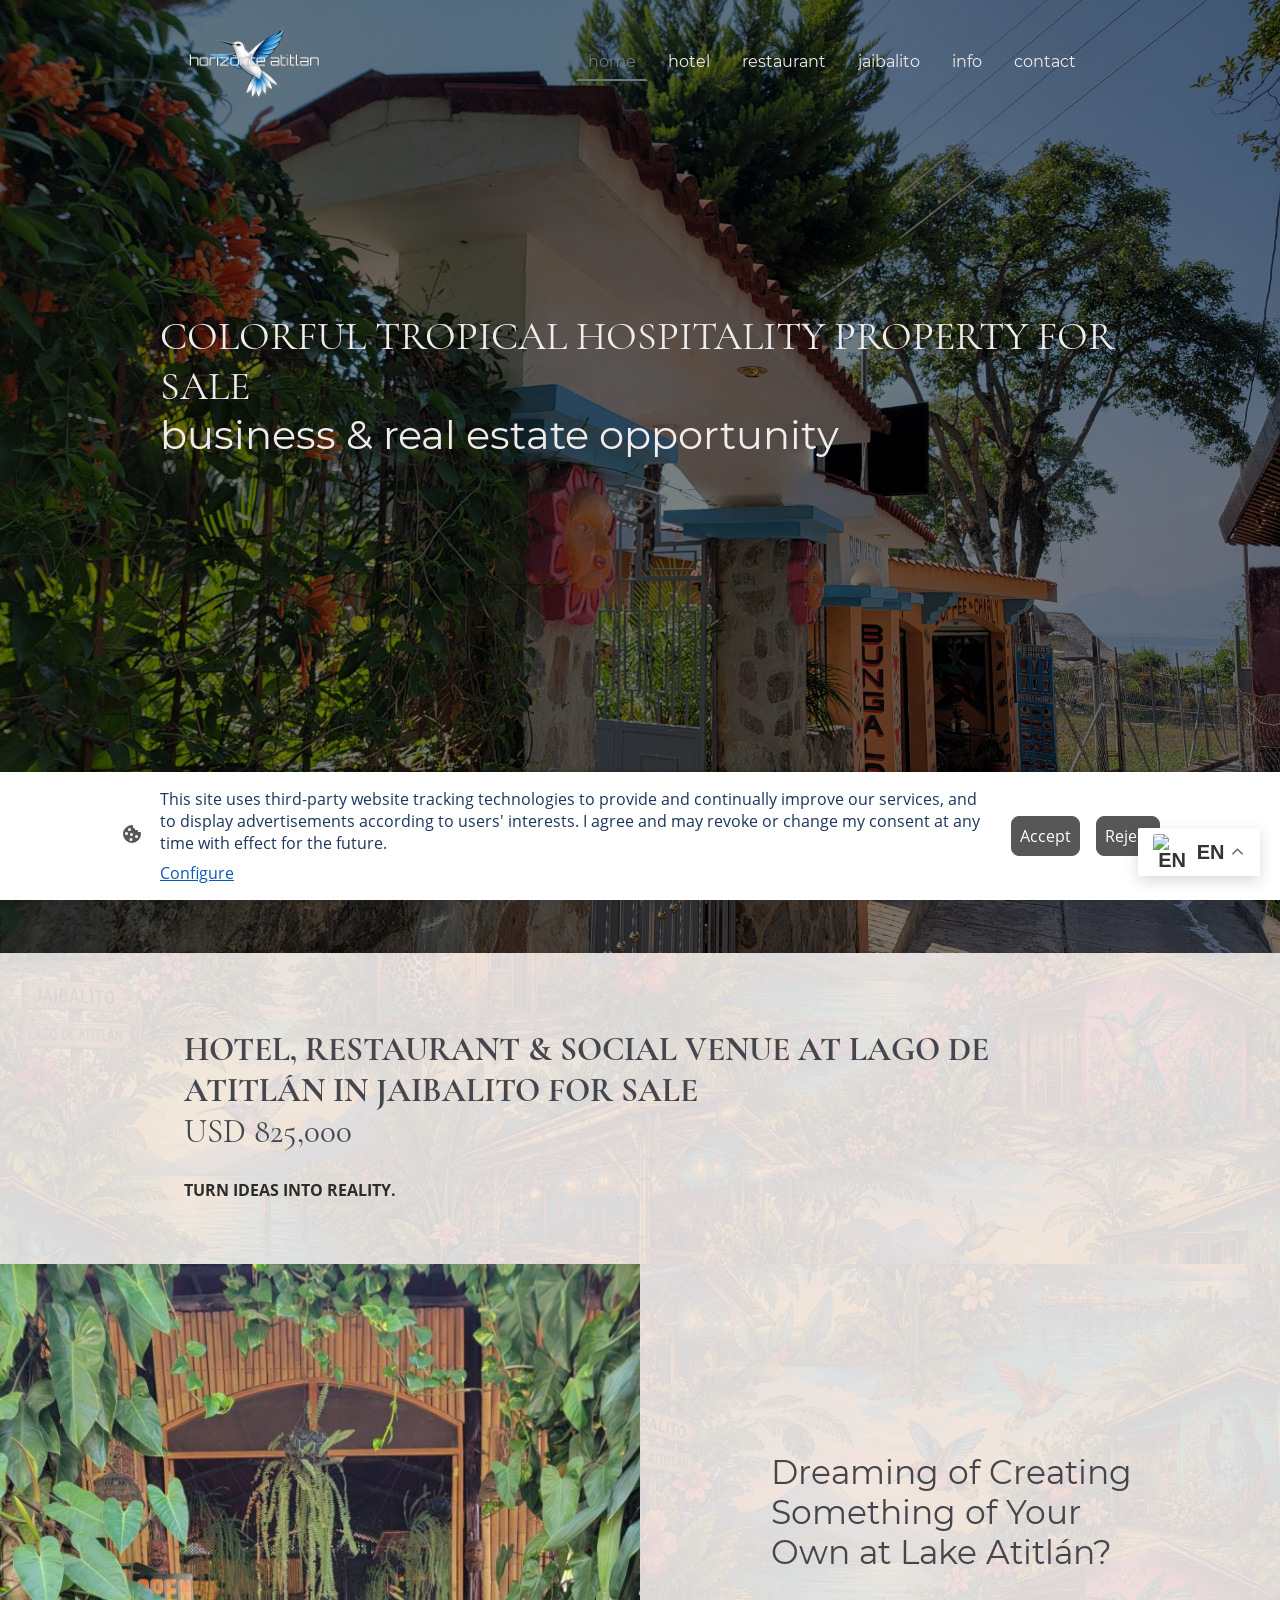
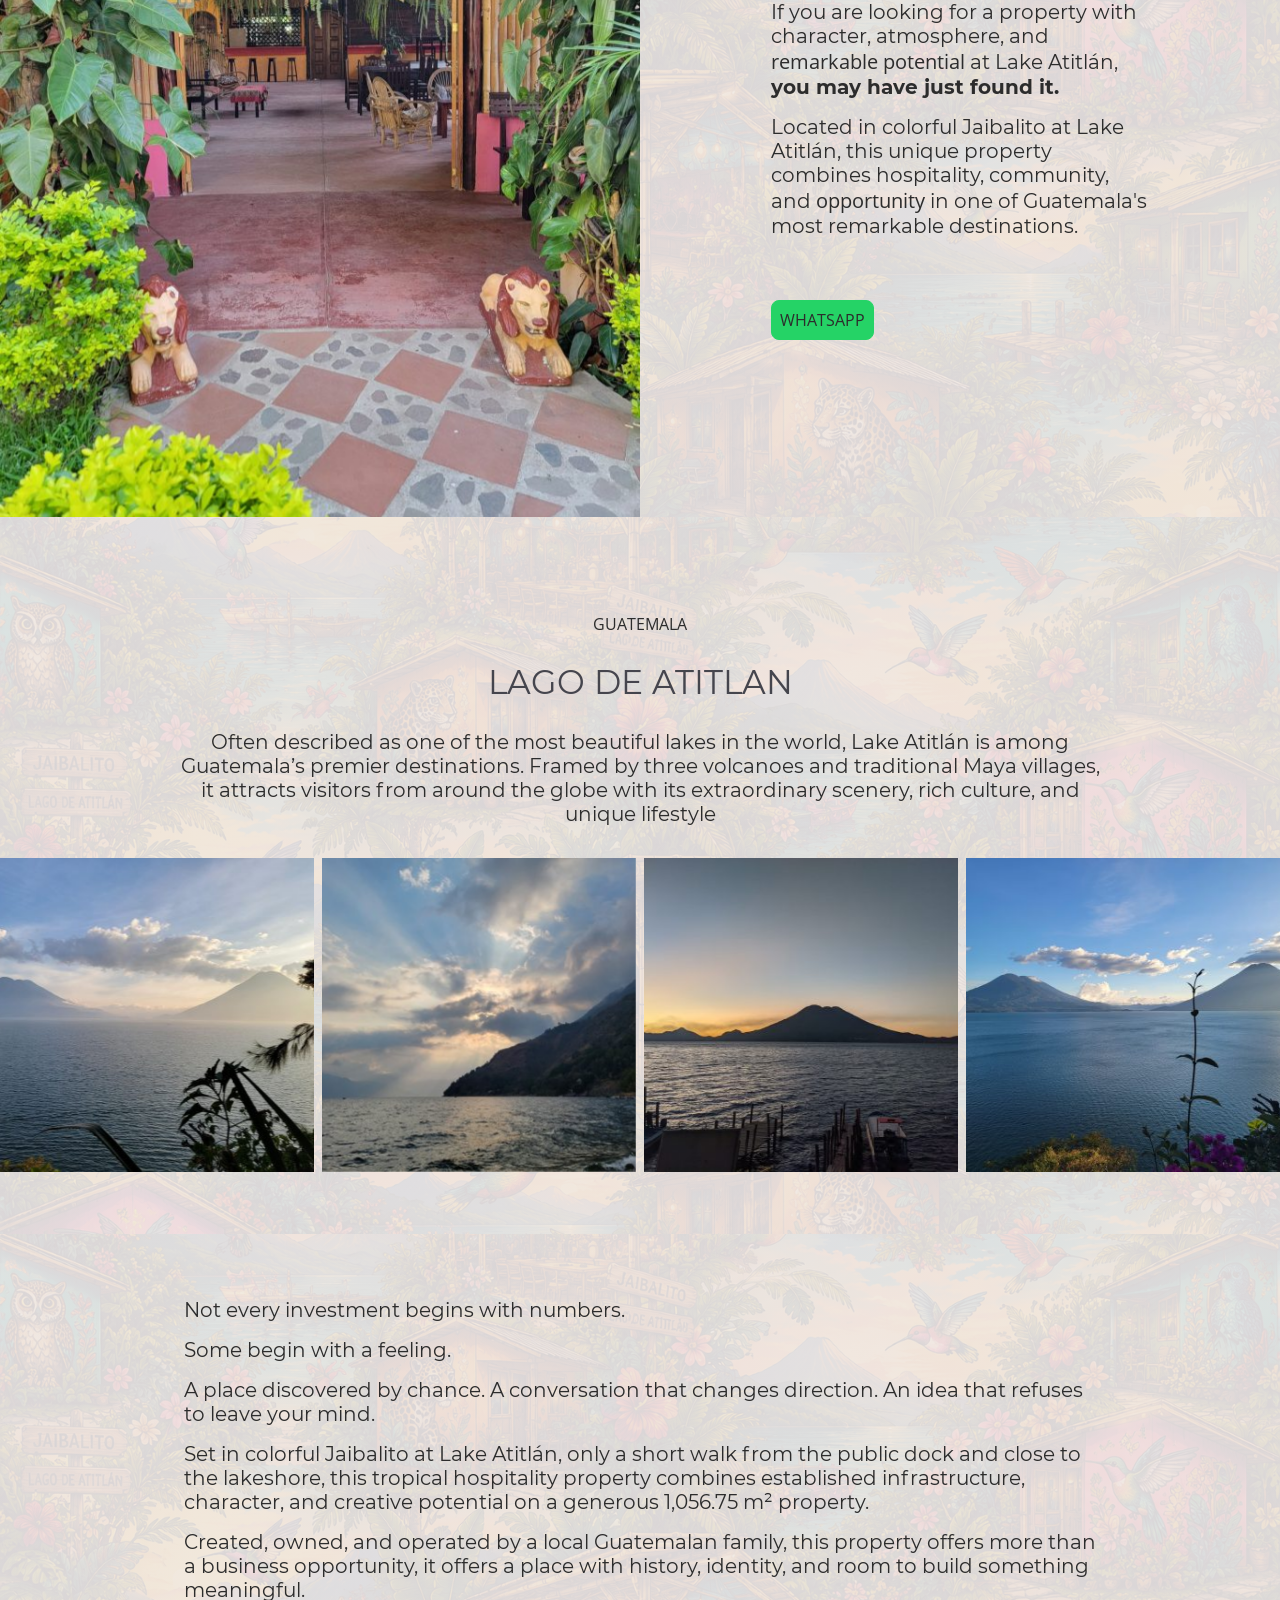
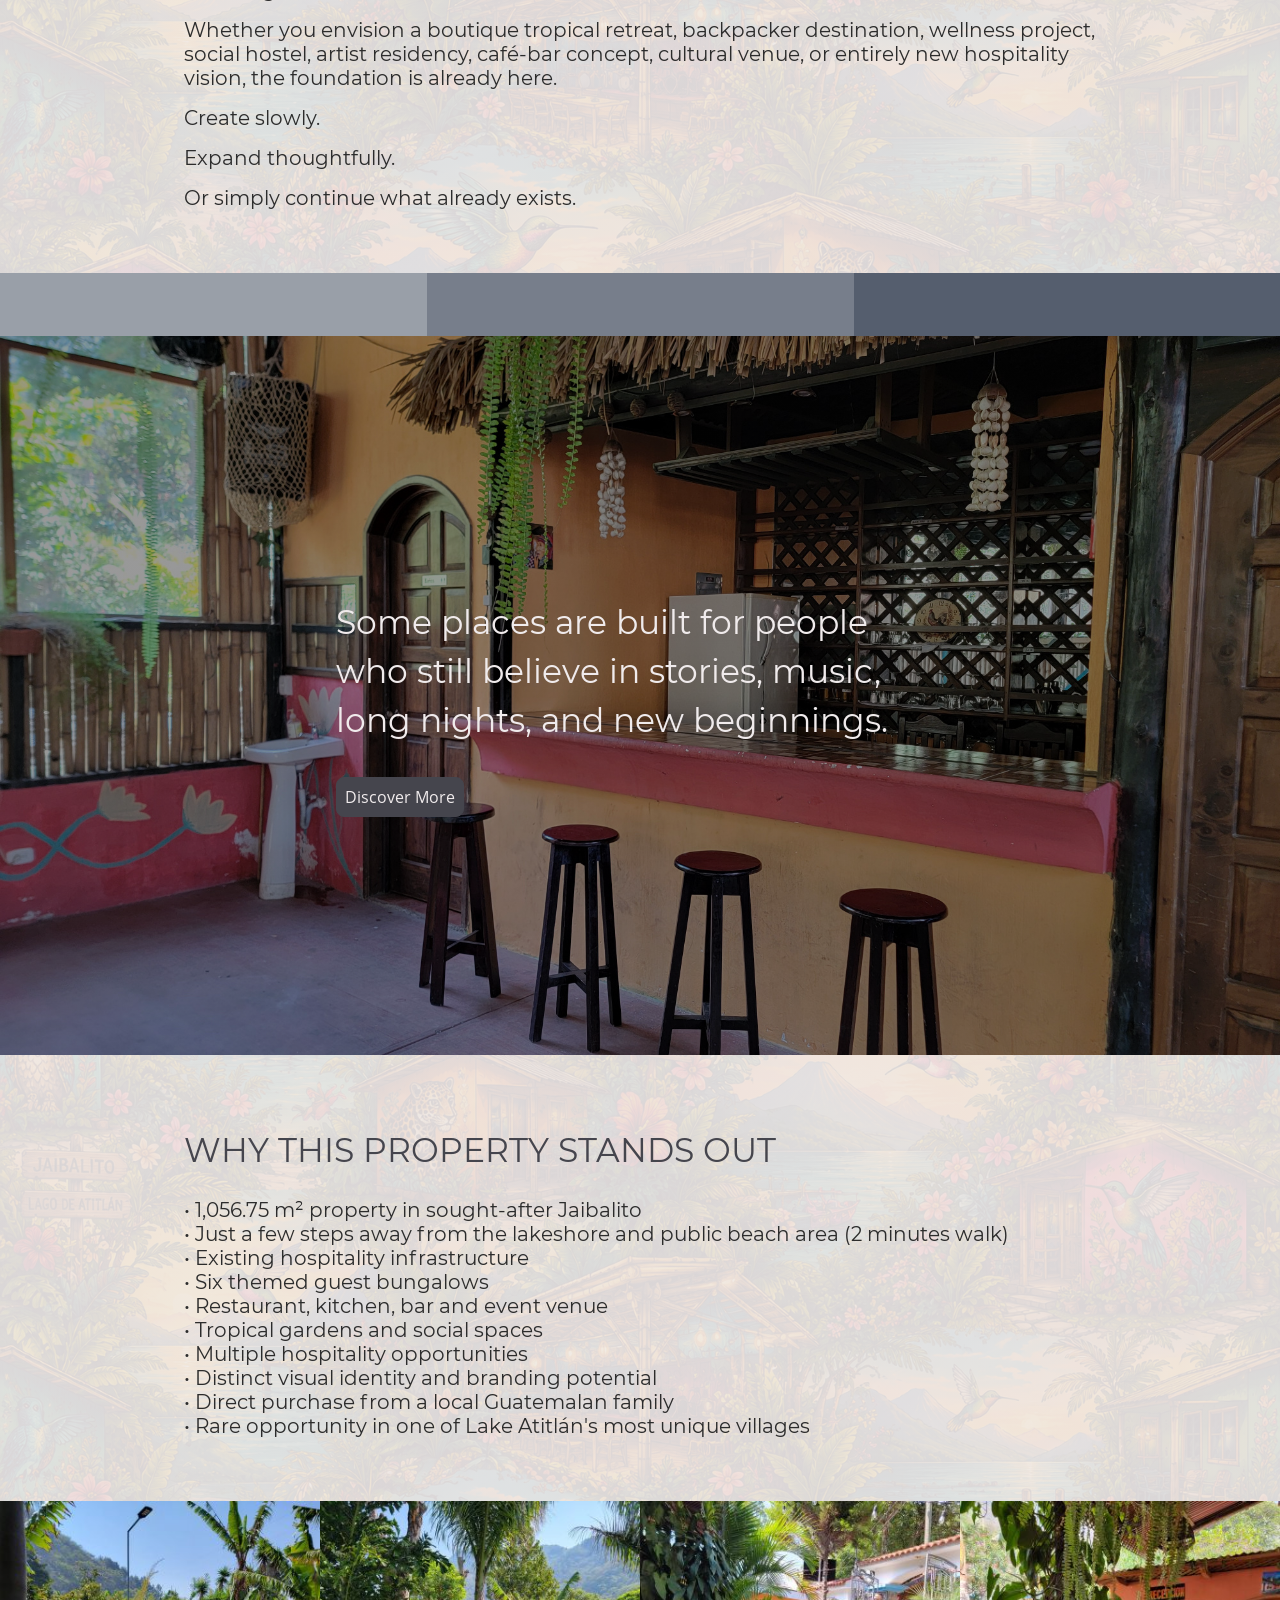
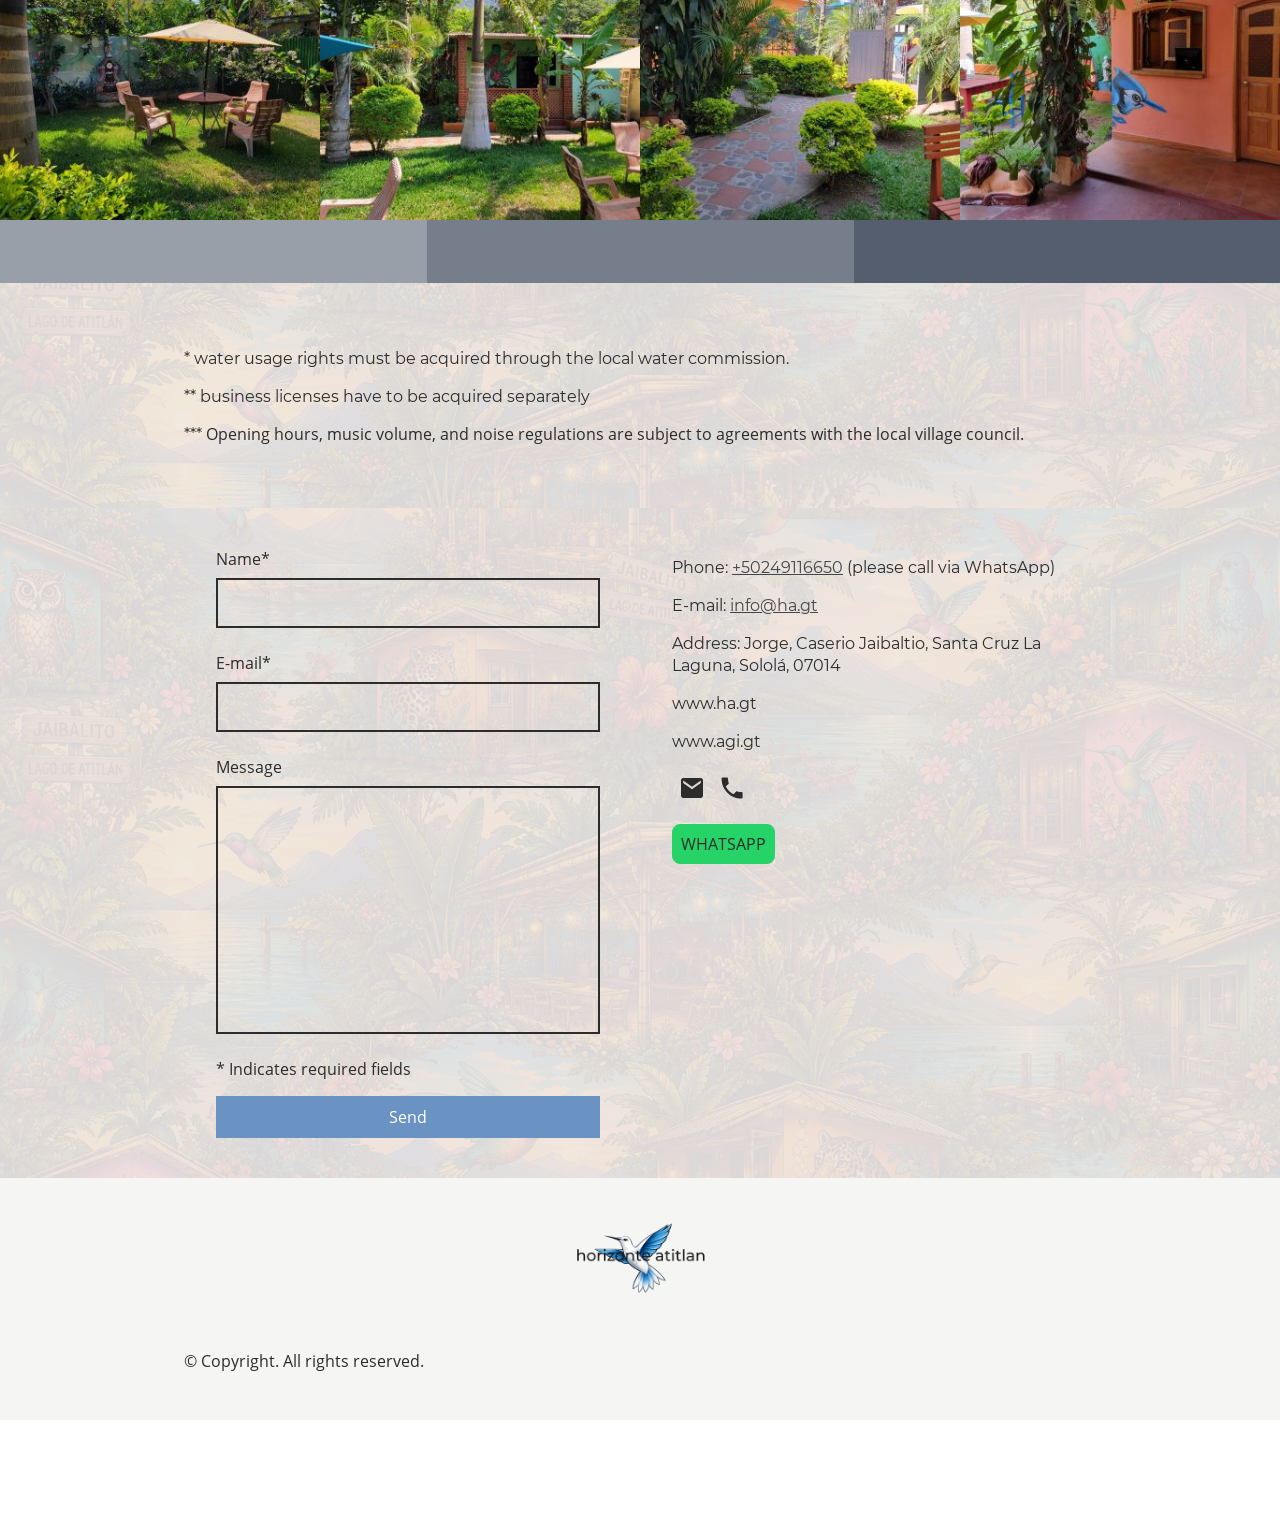
==== commit a54a425c: "Add scroll animations and hover effects to all pages" ====
--- a/index.html
+++ b/index.html
@@ -64,7 +64,8 @@
                     {"@context":"https://schema.org","@type":"LocalBusiness","address":{"@type":"PostalAddress","addressLocality":null,"streetAddress":"Lake Atitlán","addressRegion":null},"telephone":"+50249116650","logo":"","url":"https://ha.gt","longitude":-91.20252070000001,"latitude":14.6906713,"name":"","openingHours":{"weekDays":["Mo 07:00-18:00","Tu 07:00-18:00","We 07:00-18:00","Th 07:00-18:00","Fr 07:00-18:00","Sa ","Su "],"timeFormat":"24"},"email":"","founder":"Jorge S."}
                 </script><link rel="shortcut icon" href="wp-content/uploads/go-x/u/22ed8949-f3c7-4e05-9acd-6dbbfa31af20/w16,h16,rtfit,bg,el1,ex1,fico/image.ico%3Fv=1781477514457" type="image/x-icon" /><link rel="icon" href="wp-content/uploads/go-x/u/22ed8949-f3c7-4e05-9acd-6dbbfa31af20/w16,h16,rtfit,bg,el1,ex1,fico/image.ico%3Fv=1781477514457" type="image/x-icon" /><link rel="apple-touch-icon" sizes="180x180" href="wp-content/uploads/go-x/u/22ed8949-f3c7-4e05-9acd-6dbbfa31af20/w180,h180,rtfit,bgdde1e5,el1,ex1,fpng/image.png%3Fv=1781477514457" type="image/png" /><link rel="icon" type="image/png" sizes="32x32" href="wp-content/uploads/go-x/u/22ed8949-f3c7-4e05-9acd-6dbbfa31af20/w32,h32,rtfit,bg,el1,ex1,fpng/image.png%3Fv=1781477514457" type="image/png" /><link rel="icon" type="image/png" sizes="192x192" href="wp-content/uploads/go-x/u/22ed8949-f3c7-4e05-9acd-6dbbfa31af20/w192,h192,rtfit,bg,el1,ex1,fpng/image.png%3Fv=1781477514457" type="image/png" /><link rel="icon" type="image/png" sizes="16x16" href="wp-content/uploads/go-x/u/22ed8949-f3c7-4e05-9acd-6dbbfa31af20/w16,h16,rtfit,bg,el1,ex1,fpng/image.png%3Fv=1781477514457" type="image/png" />		<style type="text/css" id="wp-custom-css">
 			@font-face{src:url(wp-content/themes/gox/public/fonts/Montserrat-latin_latin-ext-100.eot);src:local("Montserrat Thin"),local("Montserrat-Thin");src:url(wp-content/themes/gox/public/fonts/Montserrat-latin_latin-ext-100.eot%3F) format("embedded-opentype");src:url(wp-content/themes/gox/public/fonts/Montserrat-latin_latin-ext-100.woff2) format("woff2");src:url(wp-content/themes/gox/public/fonts/Montserrat-latin_latin-ext-100.woff) format("woff");src:url(wp-content/themes/gox/public/fonts/Montserrat-latin_latin-ext-100.ttf) format("truetype");src:url(wp-content/themes/gox/public/fonts/Montserrat-latin_latin-ext-100.svg) format("svg");font-family:Montserrat;font-style:normal;font-weight:100;src:url(wp-content/themes/gox/public/fonts/Montserrat-latin_latin-ext-100.woff) format("woff")}@font-face{src:url(wp-content/themes/gox/public/fonts/Montserrat-latin_latin-ext-100italic.eot);src:local("Montserrat ThinItalic"),local("Montserrat-ThinItalic");src:url(wp-content/themes/gox/public/fonts/Montserrat-latin_latin-ext-100italic.eot%3F) format("embedded-opentype");src:url(wp-content/themes/gox/public/fonts/Montserrat-latin_latin-ext-100italic.woff2) format("woff2");src:url(wp-content/themes/gox/public/fonts/Montserrat-latin_latin-ext-100italic.woff) format("woff");src:url(wp-content/themes/gox/public/fonts/Montserrat-latin_latin-ext-100italic.ttf) format("truetype");src:url(wp-content/themes/gox/public/fonts/Montserrat-latin_latin-ext-100italic.svg) format("svg");font-family:Montserrat;font-style:italic;font-weight:100;src:url(wp-content/themes/gox/public/fonts/Montserrat-latin_latin-ext-100italic.woff) format("woff")}@font-face{src:url(wp-content/themes/gox/public/fonts/Montserrat-latin_latin-ext-200.eot);src:local("Montserrat ExtraLight"),local("Montserrat-ExtraLight");src:url(wp-content/themes/gox/public/fonts/Montserrat-latin_latin-ext-200.eot%3F) format("embedded-opentype");src:url(wp-content/themes/gox/public/fonts/Montserrat-latin_latin-ext-200.woff2) format("woff2");src:url(wp-content/themes/gox/public/fonts/Montserrat-latin_latin-ext-200.woff) format("woff");src:url(wp-content/themes/gox/public/fonts/Montserrat-latin_latin-ext-200.ttf) format("truetype");src:url(wp-content/themes/gox/public/fonts/Montserrat-latin_latin-ext-200.svg) format("svg");font-family:Montserrat;font-style:normal;font-weight:200;src:url(wp-content/themes/gox/public/fonts/Montserrat-latin_latin-ext-200.woff) format("woff")}@font-face{src:url(wp-content/themes/gox/public/fonts/Montserrat-latin_latin-ext-200italic.eot);src:local("Montserrat ExtraLightItalic"),local("Montserrat-ExtraLightItalic");src:url(wp-content/themes/gox/public/fonts/Montserrat-latin_latin-ext-200italic.eot%3F) format("embedded-opentype");src:url(wp-content/themes/gox/public/fonts/Montserrat-latin_latin-ext-200italic.woff2) format("woff2");src:url(wp-content/themes/gox/public/fonts/Montserrat-latin_latin-ext-200italic.woff) format("woff");src:url(wp-content/themes/gox/public/fonts/Montserrat-latin_latin-ext-200italic.ttf) format("truetype");src:url(wp-content/themes/gox/public/fonts/Montserrat-latin_latin-ext-200italic.svg) format("svg");font-family:Montserrat;font-style:italic;font-weight:200;src:url(wp-content/themes/gox/public/fonts/Montserrat-latin_latin-ext-200italic.woff) format("woff")}@font-face{src:url(wp-content/themes/gox/public/fonts/Montserrat-latin_latin-ext-300.eot);src:local("Montserrat Light"),local("Montserrat-Light");src:url(wp-content/themes/gox/public/fonts/Montserrat-latin_latin-ext-300.eot%3F) format("embedded-opentype");src:url(wp-content/themes/gox/public/fonts/Montserrat-latin_latin-ext-300.woff2) format("woff2");src:url(wp-content/themes/gox/public/fonts/Montserrat-latin_latin-ext-300.woff) format("woff");src:url(wp-content/themes/gox/public/fonts/Montserrat-latin_latin-ext-300.ttf) format("truetype");src:url(wp-content/themes/gox/public/fonts/Montserrat-latin_latin-ext-300.svg) format("svg");font-family:Montserrat;font-style:normal;font-weight:300;src:url(wp-content/themes/gox/public/fonts/Montserrat-latin_latin-ext-300.woff) format("woff")}@font-face{src:url(wp-content/themes/gox/public/fonts/Montserrat-latin_latin-ext-300italic.eot);src:local("Montserrat LightItalic"),local("Montserrat-LightItalic");src:url(wp-content/themes/gox/public/fonts/Montserrat-latin_latin-ext-300italic.eot%3F) format("embedded-opentype");src:url(wp-content/themes/gox/public/fonts/Montserrat-latin_latin-ext-300italic.woff2) format("woff2");src:url(wp-content/themes/gox/public/fonts/Montserrat-latin_latin-ext-300italic.woff) format("woff");src:url(wp-content/themes/gox/public/fonts/Montserrat-latin_latin-ext-300italic.ttf) format("truetype");src:url(wp-content/themes/gox/public/fonts/Montserrat-latin_latin-ext-300italic.svg) format("svg");font-family:Montserrat;font-style:italic;font-weight:300;src:url(wp-content/themes/gox/public/fonts/Montserrat-latin_latin-ext-300italic.woff) format("woff")}@font-face{src:url(wp-content/themes/gox/public/fonts/Montserrat-latin_latin-ext-regular.eot);src:local("Montserrat Regular"),local("Montserrat-Regular");src:url(wp-content/themes/gox/public/fonts/Montserrat-latin_latin-ext-regular.eot%3F) format("embedded-opentype");src:url(wp-content/themes/gox/public/fonts/Montserrat-latin_latin-ext-regular.woff2) format("woff2");src:url(wp-content/themes/gox/public/fonts/Montserrat-latin_latin-ext-regular.woff) format("woff");src:url(wp-content/themes/gox/public/fonts/Montserrat-latin_latin-ext-regular.ttf) format("truetype");src:url(wp-content/themes/gox/public/fonts/Montserrat-latin_latin-ext-regular.svg) format("svg");font-family:Montserrat;font-style:normal;font-weight:400;src:url(wp-content/themes/gox/public/fonts/Montserrat-latin_latin-ext-regular.woff) format("woff")}@font-face{src:url(wp-content/themes/gox/public/fonts/Montserrat-latin_latin-ext-italic.eot);src:local("Montserrat Italic"),local("Montserrat-Italic");src:url(wp-content/themes/gox/public/fonts/Montserrat-latin_latin-ext-italic.eot%3F) format("embedded-opentype");src:url(wp-content/themes/gox/public/fonts/Montserrat-latin_latin-ext-italic.woff2) format("woff2");src:url(wp-content/themes/gox/public/fonts/Montserrat-latin_latin-ext-italic.woff) format("woff");src:url(wp-content/themes/gox/public/fonts/Montserrat-latin_latin-ext-italic.ttf) format("truetype");src:url(wp-content/themes/gox/public/fonts/Montserrat-latin_latin-ext-italic.svg) format("svg");font-family:Montserrat;font-style:italic;font-weight:400;src:url(wp-content/themes/gox/public/fonts/Montserrat-latin_latin-ext-italic.woff) format("woff")}@font-face{src:url(wp-content/themes/gox/public/fonts/Montserrat-latin_latin-ext-500.eot);src:local("Montserrat Medium"),local("Montserrat-Medium");src:url(wp-content/themes/gox/public/fonts/Montserrat-latin_latin-ext-500.eot%3F) format("embedded-opentype");src:url(wp-content/themes/gox/public/fonts/Montserrat-latin_latin-ext-500.woff2) format("woff2");src:url(wp-content/themes/gox/public/fonts/Montserrat-latin_latin-ext-500.woff) format("woff");src:url(wp-content/themes/gox/public/fonts/Montserrat-latin_latin-ext-500.ttf) format("truetype");src:url(wp-content/themes/gox/public/fonts/Montserrat-latin_latin-ext-500.svg) format("svg");font-family:Montserrat;font-style:normal;font-weight:500;src:url(wp-content/themes/gox/public/fonts/Montserrat-latin_latin-ext-500.woff) format("woff")}@font-face{src:url(wp-content/themes/gox/public/fonts/Montserrat-latin_latin-ext-500italic.eot);src:local("Montserrat MediumItalic"),local("Montserrat-MediumItalic");src:url(wp-content/themes/gox/public/fonts/Montserrat-latin_latin-ext-500italic.eot%3F) format("embedded-opentype");src:url(wp-content/themes/gox/public/fonts/Montserrat-latin_latin-ext-500italic.woff2) format("woff2");src:url(wp-content/themes/gox/public/fonts/Montserrat-latin_latin-ext-500italic.woff) format("woff");src:url(wp-content/themes/gox/public/fonts/Montserrat-latin_latin-ext-500italic.ttf) format("truetype");src:url(wp-content/themes/gox/public/fonts/Montserrat-latin_latin-ext-500italic.svg) format("svg");font-family:Montserrat;font-style:italic;font-weight:500;src:url(wp-content/themes/gox/public/fonts/Montserrat-latin_latin-ext-500italic.woff) format("woff")}@font-face{src:url(wp-content/themes/gox/public/fonts/Montserrat-latin_latin-ext-600.eot);src:local("Montserrat SemiBold"),local("Montserrat-SemiBold");src:url(wp-content/themes/gox/public/fonts/Montserrat-latin_latin-ext-600.eot%3F) format("embedded-opentype");src:url(wp-content/themes/gox/public/fonts/Montserrat-latin_latin-ext-600.woff2) format("woff2");src:url(wp-content/themes/gox/public/fonts/Montserrat-latin_latin-ext-600.woff) format("woff");src:url(wp-content/themes/gox/public/fonts/Montserrat-latin_latin-ext-600.ttf) format("truetype");src:url(wp-content/themes/gox/public/fonts/Montserrat-latin_latin-ext-600.svg) format("svg");font-family:Montserrat;font-style:normal;font-weight:600;src:url(wp-content/themes/gox/public/fonts/Montserrat-latin_latin-ext-600.woff) format("woff")}@font-face{src:url(wp-content/themes/gox/public/fonts/Montserrat-latin_latin-ext-600italic.eot);src:local("Montserrat SemiBoldItalic"),local("Montserrat-SemiBoldItalic");src:url(wp-content/themes/gox/public/fonts/Montserrat-latin_latin-ext-600italic.eot%3F) format("embedded-opentype");src:url(wp-content/themes/gox/public/fonts/Montserrat-latin_latin-ext-600italic.woff2) format("woff2");src:url(wp-content/themes/gox/public/fonts/Montserrat-latin_latin-ext-600italic.woff) format("woff");src:url(wp-content/themes/gox/public/fonts/Montserrat-latin_latin-ext-600italic.ttf) format("truetype");src:url(wp-content/themes/gox/public/fonts/Montserrat-latin_latin-ext-600italic.svg) format("svg");font-family:Montserrat;font-style:italic;font-weight:600;src:url(wp-content/themes/gox/public/fonts/Montserrat-latin_latin-ext-600italic.woff) format("woff")}@font-face{src:url(wp-content/themes/gox/public/fonts/Montserrat-latin_latin-ext-700.eot);src:local("Montserrat Bold"),local("Montserrat-Bold");src:url(wp-content/themes/gox/public/fonts/Montserrat-latin_latin-ext-700.eot%3F) format("embedded-opentype");src:url(wp-content/themes/gox/public/fonts/Montserrat-latin_latin-ext-700.woff2) format("woff2");src:url(wp-content/themes/gox/public/fonts/Montserrat-latin_latin-ext-700.woff) format("woff");src:url(wp-content/themes/gox/public/fonts/Montserrat-latin_latin-ext-700.ttf) format("truetype");src:url(wp-content/themes/gox/public/fonts/Montserrat-latin_latin-ext-700.svg) format("svg");font-family:Montserrat;font-style:normal;font-weight:700;src:url(wp-content/themes/gox/public/fonts/Montserrat-latin_latin-ext-700.woff) format("woff")}@font-face{src:url(wp-content/themes/gox/public/fonts/Montserrat-latin_latin-ext-700italic.eot);src:local("Montserrat BoldItalic"),local("Montserrat-BoldItalic");src:url(wp-content/themes/gox/public/fonts/Montserrat-latin_latin-ext-700italic.eot%3F) format("embedded-opentype");src:url(wp-content/themes/gox/public/fonts/Montserrat-latin_latin-ext-700italic.woff2) format("woff2");src:url(wp-content/themes/gox/public/fonts/Montserrat-latin_latin-ext-700italic.woff) format("woff");src:url(wp-content/themes/gox/public/fonts/Montserrat-latin_latin-ext-700italic.ttf) format("truetype");src:url(wp-content/themes/gox/public/fonts/Montserrat-latin_latin-ext-700italic.svg) format("svg");font-family:Montserrat;font-style:italic;font-weight:700;src:url(wp-content/themes/gox/public/fonts/Montserrat-latin_latin-ext-700italic.woff) format("woff")}@font-face{src:url(wp-content/themes/gox/public/fonts/Montserrat-latin_latin-ext-800.eot);src:local("Montserrat ExtraBold"),local("Montserrat-ExtraBold");src:url(wp-content/themes/gox/public/fonts/Montserrat-latin_latin-ext-800.eot%3F) format("embedded-opentype");src:url(wp-content/themes/gox/public/fonts/Montserrat-latin_latin-ext-800.woff2) format("woff2");src:url(wp-content/themes/gox/public/fonts/Montserrat-latin_latin-ext-800.woff) format("woff");src:url(wp-content/themes/gox/public/fonts/Montserrat-latin_latin-ext-800.ttf) format("truetype");src:url(wp-content/themes/gox/public/fonts/Montserrat-latin_latin-ext-800.svg) format("svg");font-family:Montserrat;font-style:normal;font-weight:800;src:url(wp-content/themes/gox/public/fonts/Montserrat-latin_latin-ext-800.woff) format("woff")}@font-face{src:url(wp-content/themes/gox/public/fonts/Montserrat-latin_latin-ext-800italic.eot);src:local("Montserrat ExtraBoldItalic"),local("Montserrat-ExtraBoldItalic");src:url(wp-content/themes/gox/public/fonts/Montserrat-latin_latin-ext-800italic.eot%3F) format("embedded-opentype");src:url(wp-content/themes/gox/public/fonts/Montserrat-latin_latin-ext-800italic.woff2) format("woff2");src:url(wp-content/themes/gox/public/fonts/Montserrat-latin_latin-ext-800italic.woff) format("woff");src:url(wp-content/themes/gox/public/fonts/Montserrat-latin_latin-ext-800italic.ttf) format("truetype");src:url(wp-content/themes/gox/public/fonts/Montserrat-latin_latin-ext-800italic.svg) format("svg");font-family:Montserrat;font-style:italic;font-weight:800;src:url(wp-content/themes/gox/public/fonts/Montserrat-latin_latin-ext-800italic.woff) format("woff")}@font-face{src:url(wp-content/themes/gox/public/fonts/Montserrat-latin_latin-ext-900.eot);src:local("Montserrat Black"),local("Montserrat-Black");src:url(wp-content/themes/gox/public/fonts/Montserrat-latin_latin-ext-900.eot%3F) format("embedded-opentype");src:url(wp-content/themes/gox/public/fonts/Montserrat-latin_latin-ext-900.woff2) format("woff2");src:url(wp-content/themes/gox/public/fonts/Montserrat-latin_latin-ext-900.woff) format("woff");src:url(wp-content/themes/gox/public/fonts/Montserrat-latin_latin-ext-900.ttf) format("truetype");src:url(wp-content/themes/gox/public/fonts/Montserrat-latin_latin-ext-900.svg) format("svg");font-family:Montserrat;font-style:normal;font-weight:900;src:url(wp-content/themes/gox/public/fonts/Montserrat-latin_latin-ext-900.woff) format("woff")}@font-face{src:url(wp-content/themes/gox/public/fonts/Montserrat-latin_latin-ext-900italic.eot);src:local("Montserrat BlackItalic"),local("Montserrat-BlackItalic");src:url(wp-content/themes/gox/public/fonts/Montserrat-latin_latin-ext-900italic.eot%3F) format("embedded-opentype");src:url(wp-content/themes/gox/public/fonts/Montserrat-latin_latin-ext-900italic.woff2) format("woff2");src:url(wp-content/themes/gox/public/fonts/Montserrat-latin_latin-ext-900italic.woff) format("woff");src:url(wp-content/themes/gox/public/fonts/Montserrat-latin_latin-ext-900italic.ttf) format("truetype");src:url(wp-content/themes/gox/public/fonts/Montserrat-latin_latin-ext-900italic.svg) format("svg");font-family:Montserrat;font-style:italic;font-weight:900;src:url(wp-content/themes/gox/public/fonts/Montserrat-latin_latin-ext-900italic.woff) format("woff")}@font-face{src:url(wp-content/themes/gox/public/fonts/OpenSans-latin_latin-ext-300.eot);src:local("OpenSans Light"),local("OpenSans-Light");src:url(wp-content/themes/gox/public/fonts/OpenSans-latin_latin-ext-300.eot%3F) format("embedded-opentype");src:url(wp-content/themes/gox/public/fonts/OpenSans-latin_latin-ext-300.woff2) format("woff2");src:url(wp-content/themes/gox/public/fonts/OpenSans-latin_latin-ext-300.woff) format("woff");src:url(wp-content/themes/gox/public/fonts/OpenSans-latin_latin-ext-300.ttf) format("truetype");src:url(wp-content/themes/gox/public/fonts/OpenSans-latin_latin-ext-300.svg) format("svg");font-family:OpenSans;font-style:normal;font-weight:300;src:url(wp-content/themes/gox/public/fonts/OpenSans-latin_latin-ext-300.woff) format("woff")}@font-face{src:url(https://www.ha.gt/wp-content/themes/gox/public/fonts/OpenSans-latin_latin-ext-300italic.eot);src:local("OpenSans LightItalic"),local("OpenSans-LightItalic");src:url(https://www.ha.gt/wp-content/themes/gox/public/fonts/OpenSans-latin_latin-ext-300italic.eot?) format("embedded-opentype");src:url(https://www.ha.gt/wp-content/themes/gox/public/fonts/OpenSans-latin_latin-ext-300italic.woff2) format("woff2");src:url(https://www.ha.gt/wp-content/themes/gox/public/fonts/OpenSans-latin_latin-ext-300italic.woff) format("woff");src:url(https://www.ha.gt/wp-content/themes/gox/public/fonts/OpenSans-latin_latin-ext-300italic.ttf) format("truetype");src:url(https://www.ha.gt/wp-content/themes/gox/public/fonts/OpenSans-latin_latin-ext-300italic.svg) format("svg");font-family:OpenSans;font-style:italic;font-weight:300;src:url(https://www.ha.gt/wp-content/themes/gox/public/fonts/OpenSans-latin_latin-ext-300italic.woff) format("woff")}@font-face{src:url(wp-content/themes/gox/public/fonts/OpenSans-latin_latin-ext-regular.eot);src:local("OpenSans Regular"),local("OpenSans-Regular");src:url(wp-content/themes/gox/public/fonts/OpenSans-latin_latin-ext-regular.eot%3F) format("embedded-opentype");src:url(wp-content/themes/gox/public/fonts/OpenSans-latin_latin-ext-regular.woff2) format("woff2");src:url(wp-content/themes/gox/public/fonts/OpenSans-latin_latin-ext-regular.woff) format("woff");src:url(wp-content/themes/gox/public/fonts/OpenSans-latin_latin-ext-regular.ttf) format("truetype");src:url(wp-content/themes/gox/public/fonts/OpenSans-latin_latin-ext-regular.svg) format("svg");font-family:OpenSans;font-style:normal;font-weight:400;src:url(wp-content/themes/gox/public/fonts/OpenSans-latin_latin-ext-regular.woff) format("woff")}@font-face{src:url(wp-content/themes/gox/public/fonts/OpenSans-latin_latin-ext-italic.eot);src:local("OpenSans Italic"),local("OpenSans-Italic");src:url(wp-content/themes/gox/public/fonts/OpenSans-latin_latin-ext-italic.eot%3F) format("embedded-opentype");src:url(wp-content/themes/gox/public/fonts/OpenSans-latin_latin-ext-italic.woff2) format("woff2");src:url(wp-content/themes/gox/public/fonts/OpenSans-latin_latin-ext-italic.woff) format("woff");src:url(wp-content/themes/gox/public/fonts/OpenSans-latin_latin-ext-italic.ttf) format("truetype");src:url(wp-content/themes/gox/public/fonts/OpenSans-latin_latin-ext-italic.svg) format("svg");font-family:OpenSans;font-style:italic;font-weight:400;src:url(wp-content/themes/gox/public/fonts/OpenSans-latin_latin-ext-italic.woff) format("woff")}@font-face{src:url(wp-content/themes/gox/public/fonts/OpenSans-latin_latin-ext-500.eot);src:local("OpenSans Medium"),local("OpenSans-Medium");src:url(wp-content/themes/gox/public/fonts/OpenSans-latin_latin-ext-500.eot%3F) format("embedded-opentype");src:url(wp-content/themes/gox/public/fonts/OpenSans-latin_latin-ext-500.woff2) format("woff2");src:url(wp-content/themes/gox/public/fonts/OpenSans-latin_latin-ext-500.woff) format("woff");src:url(wp-content/themes/gox/public/fonts/OpenSans-latin_latin-ext-500.ttf) format("truetype");src:url(wp-content/themes/gox/public/fonts/OpenSans-latin_latin-ext-500.svg) format("svg");font-family:OpenSans;font-style:normal;font-weight:500;src:url(wp-content/themes/gox/public/fonts/OpenSans-latin_latin-ext-500.woff) format("woff")}@font-face{src:url(https://www.ha.gt/wp-content/themes/gox/public/fonts/OpenSans-latin_latin-ext-500italic.eot);src:local("OpenSans MediumItalic"),local("OpenSans-MediumItalic");src:url(https://www.ha.gt/wp-content/themes/gox/public/fonts/OpenSans-latin_latin-ext-500italic.eot?) format("embedded-opentype");src:url(https://www.ha.gt/wp-content/themes/gox/public/fonts/OpenSans-latin_latin-ext-500italic.woff2) format("woff2");src:url(https://www.ha.gt/wp-content/themes/gox/public/fonts/OpenSans-latin_latin-ext-500italic.woff) format("woff");src:url(https://www.ha.gt/wp-content/themes/gox/public/fonts/OpenSans-latin_latin-ext-500italic.ttf) format("truetype");src:url(https://www.ha.gt/wp-content/themes/gox/public/fonts/OpenSans-latin_latin-ext-500italic.svg) format("svg");font-family:OpenSans;font-style:italic;font-weight:500;src:url(https://www.ha.gt/wp-content/themes/gox/public/fonts/OpenSans-latin_latin-ext-500italic.woff) format("woff")}@font-face{src:url(wp-content/themes/gox/public/fonts/OpenSans-latin_latin-ext-600.eot);src:local("OpenSans SemiBold"),local("OpenSans-SemiBold");src:url(wp-content/themes/gox/public/fonts/OpenSans-latin_latin-ext-600.eot%3F) format("embedded-opentype");src:url(wp-content/themes/gox/public/fonts/OpenSans-latin_latin-ext-600.woff2) format("woff2");src:url(wp-content/themes/gox/public/fonts/OpenSans-latin_latin-ext-600.woff) format("woff");src:url(wp-content/themes/gox/public/fonts/OpenSans-latin_latin-ext-600.ttf) format("truetype");src:url(wp-content/themes/gox/public/fonts/OpenSans-latin_latin-ext-600.svg) format("svg");font-family:OpenSans;font-style:normal;font-weight:600;src:url(wp-content/themes/gox/public/fonts/OpenSans-latin_latin-ext-600.woff) format("woff")}@font-face{src:url(wp-content/themes/gox/public/fonts/OpenSans-latin_latin-ext-600italic.eot);src:local("OpenSans SemiBoldItalic"),local("OpenSans-SemiBoldItalic");src:url(wp-content/themes/gox/public/fonts/OpenSans-latin_latin-ext-600italic.eot%3F) format("embedded-opentype");src:url(wp-content/themes/gox/public/fonts/OpenSans-latin_latin-ext-600italic.woff2) format("woff2");src:url(wp-content/themes/gox/public/fonts/OpenSans-latin_latin-ext-600italic.woff) format("woff");src:url(wp-content/themes/gox/public/fonts/OpenSans-latin_latin-ext-600italic.ttf) format("truetype");src:url(wp-content/themes/gox/public/fonts/OpenSans-latin_latin-ext-600italic.svg) format("svg");font-family:OpenSans;font-style:italic;font-weight:600;src:url(wp-content/themes/gox/public/fonts/OpenSans-latin_latin-ext-600italic.woff) format("woff")}@font-face{src:url(wp-content/themes/gox/public/fonts/OpenSans-latin_latin-ext-700.eot);src:local("OpenSans Bold"),local("OpenSans-Bold");src:url(wp-content/themes/gox/public/fonts/OpenSans-latin_latin-ext-700.eot%3F) format("embedded-opentype");src:url(wp-content/themes/gox/public/fonts/OpenSans-latin_latin-ext-700.woff2) format("woff2");src:url(wp-content/themes/gox/public/fonts/OpenSans-latin_latin-ext-700.woff) format("woff");src:url(wp-content/themes/gox/public/fonts/OpenSans-latin_latin-ext-700.ttf) format("truetype");src:url(wp-content/themes/gox/public/fonts/OpenSans-latin_latin-ext-700.svg) format("svg");font-family:OpenSans;font-style:normal;font-weight:700;src:url(wp-content/themes/gox/public/fonts/OpenSans-latin_latin-ext-700.woff) format("woff")}@font-face{src:url(wp-content/themes/gox/public/fonts/OpenSans-latin_latin-ext-700italic.eot);src:local("OpenSans BoldItalic"),local("OpenSans-BoldItalic");src:url(wp-content/themes/gox/public/fonts/OpenSans-latin_latin-ext-700italic.eot%3F) format("embedded-opentype");src:url(wp-content/themes/gox/public/fonts/OpenSans-latin_latin-ext-700italic.woff2) format("woff2");src:url(wp-content/themes/gox/public/fonts/OpenSans-latin_latin-ext-700italic.woff) format("woff");src:url(wp-content/themes/gox/public/fonts/OpenSans-latin_latin-ext-700italic.ttf) format("truetype");src:url(wp-content/themes/gox/public/fonts/OpenSans-latin_latin-ext-700italic.svg) format("svg");font-family:OpenSans;font-style:italic;font-weight:700;src:url(wp-content/themes/gox/public/fonts/OpenSans-latin_latin-ext-700italic.woff) format("woff")}@font-face{src:url(wp-content/themes/gox/public/fonts/OpenSans-latin_latin-ext-800.eot);src:local("OpenSans ExtraBold"),local("OpenSans-ExtraBold");src:url(wp-content/themes/gox/public/fonts/OpenSans-latin_latin-ext-800.eot%3F) format("embedded-opentype");src:url(wp-content/themes/gox/public/fonts/OpenSans-latin_latin-ext-800.woff2) format("woff2");src:url(wp-content/themes/gox/public/fonts/OpenSans-latin_latin-ext-800.woff) format("woff");src:url(wp-content/themes/gox/public/fonts/OpenSans-latin_latin-ext-800.ttf) format("truetype");src:url(wp-content/themes/gox/public/fonts/OpenSans-latin_latin-ext-800.svg) format("svg");font-family:OpenSans;font-style:normal;font-weight:800;src:url(wp-content/themes/gox/public/fonts/OpenSans-latin_latin-ext-800.woff) format("woff")}@font-face{src:url(https://www.ha.gt/wp-content/themes/gox/public/fonts/OpenSans-latin_latin-ext-800italic.eot);src:local("OpenSans ExtraBoldItalic"),local("OpenSans-ExtraBoldItalic");src:url(https://www.ha.gt/wp-content/themes/gox/public/fonts/OpenSans-latin_latin-ext-800italic.eot?) format("embedded-opentype");src:url(https://www.ha.gt/wp-content/themes/gox/public/fonts/OpenSans-latin_latin-ext-800italic.woff2) format("woff2");src:url(https://www.ha.gt/wp-content/themes/gox/public/fonts/OpenSans-latin_latin-ext-800italic.woff) format("woff");src:url(https://www.ha.gt/wp-content/themes/gox/public/fonts/OpenSans-latin_latin-ext-800italic.ttf) format("truetype");src:url(https://www.ha.gt/wp-content/themes/gox/public/fonts/OpenSans-latin_latin-ext-800italic.svg) format("svg");font-family:OpenSans;font-style:italic;font-weight:800;src:url(https://www.ha.gt/wp-content/themes/gox/public/fonts/OpenSans-latin_latin-ext-800italic.woff) format("woff")}.accessNavigationLink{font-family:'Open Sans',sans-serif;border-radius:8px;text-align:center;padding:13px 0;color:#00f;font-size:16px;font-weight:700;width:100%;top:-50px;position:absolute;text-decoration:none;opacity:0}.accessNavigationLink:focus-visible{top:5px;outline:2px solid #00f;outline-offset:2px;box-shadow:0 0 0 2px #fff;left:6px;width:calc(100% - 6px);position:static;display:block;margin-top:5px;margin-left:6px;background-color:#fff;opacity:1}.accessNavigationList{margin:0;list-style:none;padding:0;z-index:1;position:relative}.animation-flip-top:not(.is-visible){visibility:hidden}.theming-theme-accent1-sticky{color:#45454d!important}.theming-theme-accent2-sticky{color:#555e6e!important}.theming-theme-accent3-sticky{color:#4b698c!important}.theming-theme-light-sticky{color:#825d65!important}.theming-theme-dark-sticky{color:#2c2c2c!important}.theming-basic-Grey-sticky{color:#676767!important}.theming-basic-Red-sticky{color:#ce0f0a!important}.theming-basic-Orange-sticky{color:#a64d02!important}.theming-basic-Yellow-sticky{color:#7e6400!important}.theming-basic-Green-sticky{color:#1e770f!important}.theming-basic-Cyan-sticky{color:#007187!important}.theming-basic-Blue-sticky{color:#1414c9!important}.theming-basic-Purple-sticky{color:#941196!important}.logo-59a2b9a0-90d1-4855-aeac-c97087fe120b .theming-theme-accent1{color:#76767e!important}.logo-59a2b9a0-90d1-4855-aeac-c97087fe120b .theming-theme-accent2{color:#6c788b!important}.logo-59a2b9a0-90d1-4855-aeac-c97087fe120b .theming-theme-accent3{color:#6a93c3!important}.logo-59a2b9a0-90d1-4855-aeac-c97087fe120b .theming-theme-light{color:#f0ebec!important}.logo-59a2b9a0-90d1-4855-aeac-c97087fe120b .theming-theme-dark{color:#777!important}.logo-59a2b9a0-90d1-4855-aeac-c97087fe120b .theming-basic-Grey{color:#777!important}.logo-59a2b9a0-90d1-4855-aeac-c97087fe120b .theming-basic-Red{color:#ed130d!important}.logo-59a2b9a0-90d1-4855-aeac-c97087fe120b .theming-basic-Orange{color:#e96f05!important}.logo-59a2b9a0-90d1-4855-aeac-c97087fe120b .theming-basic-Yellow{color:#f2c200!important}.logo-59a2b9a0-90d1-4855-aeac-c97087fe120b .theming-basic-Green{color:#258d14!important}.logo-59a2b9a0-90d1-4855-aeac-c97087fe120b .theming-basic-Cyan{color:#00bbde!important}.logo-59a2b9a0-90d1-4855-aeac-c97087fe120b .theming-basic-Blue{color:#6464f7!important}.logo-59a2b9a0-90d1-4855-aeac-c97087fe120b .theming-basic-Purple{color:#cd1cd0!important}@media (min-width:1024px){.grid-column-48987d9f-5519-4b58-ac4a-9479e9cee7cc{align-content:center!important}}@media (min-width:0px) and (max-width:767.95px){.module-container-506a1216-8db8-495a-adcd-e9ac2d479c9c{display:none!important}}@media (min-width:768px) and (max-width:1023.95px){.module-container-506a1216-8db8-495a-adcd-e9ac2d479c9c{display:none!important}}@font-face{src:url(wp-content/themes/gox/public/fonts/Montserrat-latin_latin-ext-100.eot);src:local("Montserrat Thin"),local("Montserrat-Thin");src:url(wp-content/themes/gox/public/fonts/Montserrat-latin_latin-ext-100.eot%3F) format("embedded-opentype");src:url(wp-content/themes/gox/public/fonts/Montserrat-latin_latin-ext-100.woff2) format("woff2");src:url(wp-content/themes/gox/public/fonts/Montserrat-latin_latin-ext-100.woff) format("woff");src:url(wp-content/themes/gox/public/fonts/Montserrat-latin_latin-ext-100.ttf) format("truetype");src:url(wp-content/themes/gox/public/fonts/Montserrat-latin_latin-ext-100.svg) format("svg");font-family:Montserrat;font-style:normal;font-weight:100;src:url(wp-content/themes/gox/public/fonts/Montserrat-latin_latin-ext-100.woff) format("woff")}@font-face{src:url(wp-content/themes/gox/public/fonts/Montserrat-latin_latin-ext-100italic.eot);src:local("Montserrat ThinItalic"),local("Montserrat-ThinItalic");src:url(wp-content/themes/gox/public/fonts/Montserrat-latin_latin-ext-100italic.eot%3F) format("embedded-opentype");src:url(wp-content/themes/gox/public/fonts/Montserrat-latin_latin-ext-100italic.woff2) format("woff2");src:url(wp-content/themes/gox/public/fonts/Montserrat-latin_latin-ext-100italic.woff) format("woff");src:url(wp-content/themes/gox/public/fonts/Montserrat-latin_latin-ext-100italic.ttf) format("truetype");src:url(wp-content/themes/gox/public/fonts/Montserrat-latin_latin-ext-100italic.svg) format("svg");font-family:Montserrat;font-style:italic;font-weight:100;src:url(wp-content/themes/gox/public/fonts/Montserrat-latin_latin-ext-100italic.woff) format("woff")}@font-face{src:url(wp-content/themes/gox/public/fonts/Montserrat-latin_latin-ext-200.eot);src:local("Montserrat ExtraLight"),local("Montserrat-ExtraLight");src:url(wp-content/themes/gox/public/fonts/Montserrat-latin_latin-ext-200.eot%3F) format("embedded-opentype");src:url(wp-content/themes/gox/public/fonts/Montserrat-latin_latin-ext-200.woff2) format("woff2");src:url(wp-content/themes/gox/public/fonts/Montserrat-latin_latin-ext-200.woff) format("woff");src:url(wp-content/themes/gox/public/fonts/Montserrat-latin_latin-ext-200.ttf) format("truetype");src:url(wp-content/themes/gox/public/fonts/Montserrat-latin_latin-ext-200.svg) format("svg");font-family:Montserrat;font-style:normal;font-weight:200;src:url(wp-content/themes/gox/public/fonts/Montserrat-latin_latin-ext-200.woff) format("woff")}@font-face{src:url(wp-content/themes/gox/public/fonts/Montserrat-latin_latin-ext-200italic.eot);src:local("Montserrat ExtraLightItalic"),local("Montserrat-ExtraLightItalic");src:url(wp-content/themes/gox/public/fonts/Montserrat-latin_latin-ext-200italic.eot%3F) format("embedded-opentype");src:url(wp-content/themes/gox/public/fonts/Montserrat-latin_latin-ext-200italic.woff2) format("woff2");src:url(wp-content/themes/gox/public/fonts/Montserrat-latin_latin-ext-200italic.woff) format("woff");src:url(wp-content/themes/gox/public/fonts/Montserrat-latin_latin-ext-200italic.ttf) format("truetype");src:url(wp-content/themes/gox/public/fonts/Montserrat-latin_latin-ext-200italic.svg) format("svg");font-family:Montserrat;font-style:italic;font-weight:200;src:url(wp-content/themes/gox/public/fonts/Montserrat-latin_latin-ext-200italic.woff) format("woff")}@font-face{src:url(wp-content/themes/gox/public/fonts/Montserrat-latin_latin-ext-300.eot);src:local("Montserrat Light"),local("Montserrat-Light");src:url(wp-content/themes/gox/public/fonts/Montserrat-latin_latin-ext-300.eot%3F) format("embedded-opentype");src:url(wp-content/themes/gox/public/fonts/Montserrat-latin_latin-ext-300.woff2) format("woff2");src:url(wp-content/themes/gox/public/fonts/Montserrat-latin_latin-ext-300.woff) format("woff");src:url(wp-content/themes/gox/public/fonts/Montserrat-latin_latin-ext-300.ttf) format("truetype");src:url(wp-content/themes/gox/public/fonts/Montserrat-latin_latin-ext-300.svg) format("svg");font-family:Montserrat;font-style:normal;font-weight:300;src:url(wp-content/themes/gox/public/fonts/Montserrat-latin_latin-ext-300.woff) format("woff")}@font-face{src:url(wp-content/themes/gox/public/fonts/Montserrat-latin_latin-ext-300italic.eot);src:local("Montserrat LightItalic"),local("Montserrat-LightItalic");src:url(wp-content/themes/gox/public/fonts/Montserrat-latin_latin-ext-300italic.eot%3F) format("embedded-opentype");src:url(wp-content/themes/gox/public/fonts/Montserrat-latin_latin-ext-300italic.woff2) format("woff2");src:url(wp-content/themes/gox/public/fonts/Montserrat-latin_latin-ext-300italic.woff) format("woff");src:url(wp-content/themes/gox/public/fonts/Montserrat-latin_latin-ext-300italic.ttf) format("truetype");src:url(wp-content/themes/gox/public/fonts/Montserrat-latin_latin-ext-300italic.svg) format("svg");font-family:Montserrat;font-style:italic;font-weight:300;src:url(wp-content/themes/gox/public/fonts/Montserrat-latin_latin-ext-300italic.woff) format("woff")}@font-face{src:url(wp-content/themes/gox/public/fonts/Montserrat-latin_latin-ext-regular.eot);src:local("Montserrat Regular"),local("Montserrat-Regular");src:url(wp-content/themes/gox/public/fonts/Montserrat-latin_latin-ext-regular.eot%3F) format("embedded-opentype");src:url(wp-content/themes/gox/public/fonts/Montserrat-latin_latin-ext-regular.woff2) format("woff2");src:url(wp-content/themes/gox/public/fonts/Montserrat-latin_latin-ext-regular.woff) format("woff");src:url(wp-content/themes/gox/public/fonts/Montserrat-latin_latin-ext-regular.ttf) format("truetype");src:url(wp-content/themes/gox/public/fonts/Montserrat-latin_latin-ext-regular.svg) format("svg");font-family:Montserrat;font-style:normal;font-weight:400;src:url(wp-content/themes/gox/public/fonts/Montserrat-latin_latin-ext-regular.woff) format("woff")}@font-face{src:url(wp-content/themes/gox/public/fonts/Montserrat-latin_latin-ext-italic.eot);src:local("Montserrat Italic"),local("Montserrat-Italic");src:url(wp-content/themes/gox/public/fonts/Montserrat-latin_latin-ext-italic.eot%3F) format("embedded-opentype");src:url(wp-content/themes/gox/public/fonts/Montserrat-latin_latin-ext-italic.woff2) format("woff2");src:url(wp-content/themes/gox/public/fonts/Montserrat-latin_latin-ext-italic.woff) format("woff");src:url(wp-content/themes/gox/public/fonts/Montserrat-latin_latin-ext-italic.ttf) format("truetype");src:url(wp-content/themes/gox/public/fonts/Montserrat-latin_latin-ext-italic.svg) format("svg");font-family:Montserrat;font-style:italic;font-weight:400;src:url(wp-content/themes/gox/public/fonts/Montserrat-latin_latin-ext-italic.woff) format("woff")}@font-face{src:url(wp-content/themes/gox/public/fonts/Montserrat-latin_latin-ext-500.eot);src:local("Montserrat Medium"),local("Montserrat-Medium");src:url(wp-content/themes/gox/public/fonts/Montserrat-latin_latin-ext-500.eot%3F) format("embedded-opentype");src:url(wp-content/themes/gox/public/fonts/Montserrat-latin_latin-ext-500.woff2) format("woff2");src:url(wp-content/themes/gox/public/fonts/Montserrat-latin_latin-ext-500.woff) format("woff");src:url(wp-content/themes/gox/public/fonts/Montserrat-latin_latin-ext-500.ttf) format("truetype");src:url(wp-content/themes/gox/public/fonts/Montserrat-latin_latin-ext-500.svg) format("svg");font-family:Montserrat;font-style:normal;font-weight:500;src:url(wp-content/themes/gox/public/fonts/Montserrat-latin_latin-ext-500.woff) format("woff")}@font-face{src:url(wp-content/themes/gox/public/fonts/Montserrat-latin_latin-ext-500italic.eot);src:local("Montserrat MediumItalic"),local("Montserrat-MediumItalic");src:url(wp-content/themes/gox/public/fonts/Montserrat-latin_latin-ext-500italic.eot%3F) format("embedded-opentype");src:url(wp-content/themes/gox/public/fonts/Montserrat-latin_latin-ext-500italic.woff2) format("woff2");src:url(wp-content/themes/gox/public/fonts/Montserrat-latin_latin-ext-500italic.woff) format("woff");src:url(wp-content/themes/gox/public/fonts/Montserrat-latin_latin-ext-500italic.ttf) format("truetype");src:url(wp-content/themes/gox/public/fonts/Montserrat-latin_latin-ext-500italic.svg) format("svg");font-family:Montserrat;font-style:italic;font-weight:500;src:url(wp-content/themes/gox/public/fonts/Montserrat-latin_latin-ext-500italic.woff) format("woff")}@font-face{src:url(wp-content/themes/gox/public/fonts/Montserrat-latin_latin-ext-600.eot);src:local("Montserrat SemiBold"),local("Montserrat-SemiBold");src:url(wp-content/themes/gox/public/fonts/Montserrat-latin_latin-ext-600.eot%3F) format("embedded-opentype");src:url(wp-content/themes/gox/public/fonts/Montserrat-latin_latin-ext-600.woff2) format("woff2");src:url(wp-content/themes/gox/public/fonts/Montserrat-latin_latin-ext-600.woff) format("woff");src:url(wp-content/themes/gox/public/fonts/Montserrat-latin_latin-ext-600.ttf) format("truetype");src:url(wp-content/themes/gox/public/fonts/Montserrat-latin_latin-ext-600.svg) format("svg");font-family:Montserrat;font-style:normal;font-weight:600;src:url(wp-content/themes/gox/public/fonts/Montserrat-latin_latin-ext-600.woff) format("woff")}@font-face{src:url(wp-content/themes/gox/public/fonts/Montserrat-latin_latin-ext-600italic.eot);src:local("Montserrat SemiBoldItalic"),local("Montserrat-SemiBoldItalic");src:url(wp-content/themes/gox/public/fonts/Montserrat-latin_latin-ext-600italic.eot%3F) format("embedded-opentype");src:url(wp-content/themes/gox/public/fonts/Montserrat-latin_latin-ext-600italic.woff2) format("woff2");src:url(wp-content/themes/gox/public/fonts/Montserrat-latin_latin-ext-600italic.woff) format("woff");src:url(wp-content/themes/gox/public/fonts/Montserrat-latin_latin-ext-600italic.ttf) format("truetype");src:url(wp-content/themes/gox/public/fonts/Montserrat-latin_latin-ext-600italic.svg) format("svg");font-family:Montserrat;font-style:italic;font-weight:600;src:url(wp-content/themes/gox/public/fonts/Montserrat-latin_latin-ext-600italic.woff) format("woff")}@font-face{src:url(wp-content/themes/gox/public/fonts/Montserrat-latin_latin-ext-700.eot);src:local("Montserrat Bold"),local("Montserrat-Bold");src:url(wp-content/themes/gox/public/fonts/Montserrat-latin_latin-ext-700.eot%3F) format("embedded-opentype");src:url(wp-content/themes/gox/public/fonts/Montserrat-latin_latin-ext-700.woff2) format("woff2");src:url(wp-content/themes/gox/public/fonts/Montserrat-latin_latin-ext-700.woff) format("woff");src:url(wp-content/themes/gox/public/fonts/Montserrat-latin_latin-ext-700.ttf) format("truetype");src:url(wp-content/themes/gox/public/fonts/Montserrat-latin_latin-ext-700.svg) format("svg");font-family:Montserrat;font-style:normal;font-weight:700;src:url(wp-content/themes/gox/public/fonts/Montserrat-latin_latin-ext-700.woff) format("woff")}@font-face{src:url(wp-content/themes/gox/public/fonts/Montserrat-latin_latin-ext-700italic.eot);src:local("Montserrat BoldItalic"),local("Montserrat-BoldItalic");src:url(wp-content/themes/gox/public/fonts/Montserrat-latin_latin-ext-700italic.eot%3F) format("embedded-opentype");src:url(wp-content/themes/gox/public/fonts/Montserrat-latin_latin-ext-700italic.woff2) format("woff2");src:url(wp-content/themes/gox/public/fonts/Montserrat-latin_latin-ext-700italic.woff) format("woff");src:url(wp-content/themes/gox/public/fonts/Montserrat-latin_latin-ext-700italic.ttf) format("truetype");src:url(wp-content/themes/gox/public/fonts/Montserrat-latin_latin-ext-700italic.svg) format("svg");font-family:Montserrat;font-style:italic;font-weight:700;src:url(wp-content/themes/gox/public/fonts/Montserrat-latin_latin-ext-700italic.woff) format("woff")}@font-face{src:url(wp-content/themes/gox/public/fonts/Montserrat-latin_latin-ext-800.eot);src:local("Montserrat ExtraBold"),local("Montserrat-ExtraBold");src:url(wp-content/themes/gox/public/fonts/Montserrat-latin_latin-ext-800.eot%3F) format("embedded-opentype");src:url(wp-content/themes/gox/public/fonts/Montserrat-latin_latin-ext-800.woff2) format("woff2");src:url(wp-content/themes/gox/public/fonts/Montserrat-latin_latin-ext-800.woff) format("woff");src:url(wp-content/themes/gox/public/fonts/Montserrat-latin_latin-ext-800.ttf) format("truetype");src:url(wp-content/themes/gox/public/fonts/Montserrat-latin_latin-ext-800.svg) format("svg");font-family:Montserrat;font-style:normal;font-weight:800;src:url(wp-content/themes/gox/public/fonts/Montserrat-latin_latin-ext-800.woff) format("woff")}@font-face{src:url(wp-content/themes/gox/public/fonts/Montserrat-latin_latin-ext-800italic.eot);src:local("Montserrat ExtraBoldItalic"),local("Montserrat-ExtraBoldItalic");src:url(wp-content/themes/gox/public/fonts/Montserrat-latin_latin-ext-800italic.eot%3F) format("embedded-opentype");src:url(wp-content/themes/gox/public/fonts/Montserrat-latin_latin-ext-800italic.woff2) format("woff2");src:url(wp-content/themes/gox/public/fonts/Montserrat-latin_latin-ext-800italic.woff) format("woff");src:url(wp-content/themes/gox/public/fonts/Montserrat-latin_latin-ext-800italic.ttf) format("truetype");src:url(wp-content/themes/gox/public/fonts/Montserrat-latin_latin-ext-800italic.svg) format("svg");font-family:Montserrat;font-style:italic;font-weight:800;src:url(wp-content/themes/gox/public/fonts/Montserrat-latin_latin-ext-800italic.woff) format("woff")}@font-face{src:url(wp-content/themes/gox/public/fonts/Montserrat-latin_latin-ext-900.eot);src:local("Montserrat Black"),local("Montserrat-Black");src:url(wp-content/themes/gox/public/fonts/Montserrat-latin_latin-ext-900.eot%3F) format("embedded-opentype");src:url(wp-content/themes/gox/public/fonts/Montserrat-latin_latin-ext-900.woff2) format("woff2");src:url(wp-content/themes/gox/public/fonts/Montserrat-latin_latin-ext-900.woff) format("woff");src:url(wp-content/themes/gox/public/fonts/Montserrat-latin_latin-ext-900.ttf) format("truetype");src:url(wp-content/themes/gox/public/fonts/Montserrat-latin_latin-ext-900.svg) format("svg");font-family:Montserrat;font-style:normal;font-weight:900;src:url(wp-content/themes/gox/public/fonts/Montserrat-latin_latin-ext-900.woff) format("woff")}@font-face{src:url(wp-content/themes/gox/public/fonts/Montserrat-latin_latin-ext-900italic.eot);src:local("Montserrat BlackItalic"),local("Montserrat-BlackItalic");src:url(wp-content/themes/gox/public/fonts/Montserrat-latin_latin-ext-900italic.eot%3F) format("embedded-opentype");src:url(wp-content/themes/gox/public/fonts/Montserrat-latin_latin-ext-900italic.woff2) format("woff2");src:url(wp-content/themes/gox/public/fonts/Montserrat-latin_latin-ext-900italic.woff) format("woff");src:url(wp-content/themes/gox/public/fonts/Montserrat-latin_latin-ext-900italic.ttf) format("truetype");src:url(wp-content/themes/gox/public/fonts/Montserrat-latin_latin-ext-900italic.svg) format("svg");font-family:Montserrat;font-style:italic;font-weight:900;src:url(wp-content/themes/gox/public/fonts/Montserrat-latin_latin-ext-900italic.woff) format("woff")}.downloadWarningOverlay{position:fixed;z-index:1000;left:0;top:0;width:100%;height:100%;background-color:rgba(0,0,0,.65);display:none}.downloadWarningModal{background-color:#fff;position:fixed;left:50%;top:50%;transform:translate(-50%,-50%);max-width:480px;width:calc(100% - 10px);padding:24px 36px;pointer-events:none;opacity:0;transition:all .3s ease-in-out;z-index:1001;border-radius:8px}.downladWarningBtnContainer{margin-top:24px;display:flex;justify-content:center}.downladWarningBtnContainer a:focus,.downladWarningBtnContainer button:focus{outline:2px solid #00f;outline-offset:2px;box-shadow:0 0 0 2px #fff}.downladWarningBtn{min-width:60px;cursor:pointer;display:inline-block;padding:9px 18px;font-size:14px;margin-top:8px;word-break:break-word;font-weight:400;border-radius:5px;margin:0 8px;overflow-wrap:break-word;border:none;display:flex;align-items:center;position:relative}.downladWarningBtn a[data-link-type=document]{position:absolute;display:block;left:0;top:0;width:100%;height:100%}.showElement{display:block}.hideElement{display:none}.showModal{opacity:1;pointer-events:auto}@media screen and (max-width:450px){.downladWarningBtnContainer{align-items:center;flex-direction:column-reverse}.downladWarningBtn{margin:10px;justify-content:center}}.download-warning-modal-font{font-family:OpenSans;font-size:16px;font-weight:400;word-wrap:break-word;overflow-wrap:break-word}.download-warning-button-font{font-family:OpenSans;font-size:16px;font-weight:400;word-wrap:break-word;overflow-wrap:break-word}#section-content-with-grid-1e63d511-3a06-43b9-bbfb-549195f7b014{--section-content-with-grid-grid-template-columns:repeat(12, 69px [col-start]);--section-content-with-grid-grid-template-rows:repeat(15, minmax(40px, auto) [col-start]);--section-content-with-grid-mobile-min-height:auto}@font-face{src:url(wp-content/themes/gox/public/fonts/CormorantGaramond-latin_latin-ext-300.eot);src:local("CormorantGaramond Light"),local("CormorantGaramond-Light");src:url(wp-content/themes/gox/public/fonts/CormorantGaramond-latin_latin-ext-300.eot%3F) format("embedded-opentype");src:url(wp-content/themes/gox/public/fonts/CormorantGaramond-latin_latin-ext-300.woff2) format("woff2");src:url(wp-content/themes/gox/public/fonts/CormorantGaramond-latin_latin-ext-300.woff) format("woff");src:url(wp-content/themes/gox/public/fonts/CormorantGaramond-latin_latin-ext-300.ttf) format("truetype");src:url(wp-content/themes/gox/public/fonts/CormorantGaramond-latin_latin-ext-300.svg) format("svg");font-family:CormorantGaramond;font-style:normal;font-weight:300;src:url(wp-content/themes/gox/public/fonts/CormorantGaramond-latin_latin-ext-300.woff) format("woff")}@font-face{src:url(wp-content/themes/gox/public/fonts/CormorantGaramond-latin_latin-ext-300italic.eot);src:local("CormorantGaramond LightItalic"),local("CormorantGaramond-LightItalic");src:url(wp-content/themes/gox/public/fonts/CormorantGaramond-latin_latin-ext-300italic.eot%3F) format("embedded-opentype");src:url(wp-content/themes/gox/public/fonts/CormorantGaramond-latin_latin-ext-300italic.woff2) format("woff2");src:url(wp-content/themes/gox/public/fonts/CormorantGaramond-latin_latin-ext-300italic.woff) format("woff");src:url(wp-content/themes/gox/public/fonts/CormorantGaramond-latin_latin-ext-300italic.ttf) format("truetype");src:url(wp-content/themes/gox/public/fonts/CormorantGaramond-latin_latin-ext-300italic.svg) format("svg");font-family:CormorantGaramond;font-style:italic;font-weight:300;src:url(wp-content/themes/gox/public/fonts/CormorantGaramond-latin_latin-ext-300italic.woff) format("woff")}@font-face{src:url(wp-content/themes/gox/public/fonts/CormorantGaramond-latin_latin-ext-regular.eot);src:local("CormorantGaramond Regular"),local("CormorantGaramond-Regular");src:url(wp-content/themes/gox/public/fonts/CormorantGaramond-latin_latin-ext-regular.eot%3F) format("embedded-opentype");src:url(wp-content/themes/gox/public/fonts/CormorantGaramond-latin_latin-ext-regular.woff2) format("woff2");src:url(wp-content/themes/gox/public/fonts/CormorantGaramond-latin_latin-ext-regular.woff) format("woff");src:url(wp-content/themes/gox/public/fonts/CormorantGaramond-latin_latin-ext-regular.ttf) format("truetype");src:url(wp-content/themes/gox/public/fonts/CormorantGaramond-latin_latin-ext-regular.svg) format("svg");font-family:CormorantGaramond;font-style:normal;font-weight:400;src:url(wp-content/themes/gox/public/fonts/CormorantGaramond-latin_latin-ext-regular.woff) format("woff")}@font-face{src:url(wp-content/themes/gox/public/fonts/CormorantGaramond-latin_latin-ext-italic.eot);src:local("CormorantGaramond Italic"),local("CormorantGaramond-Italic");src:url(wp-content/themes/gox/public/fonts/CormorantGaramond-latin_latin-ext-italic.eot%3F) format("embedded-opentype");src:url(wp-content/themes/gox/public/fonts/CormorantGaramond-latin_latin-ext-italic.woff2) format("woff2");src:url(wp-content/themes/gox/public/fonts/CormorantGaramond-latin_latin-ext-italic.woff) format("woff");src:url(wp-content/themes/gox/public/fonts/CormorantGaramond-latin_latin-ext-italic.ttf) format("truetype");src:url(wp-content/themes/gox/public/fonts/CormorantGaramond-latin_latin-ext-italic.svg) format("svg");font-family:CormorantGaramond;font-style:italic;font-weight:400;src:url(wp-content/themes/gox/public/fonts/CormorantGaramond-latin_latin-ext-italic.woff) format("woff")}@font-face{src:url(wp-content/themes/gox/public/fonts/CormorantGaramond-latin_latin-ext-500.eot);src:local("CormorantGaramond Medium"),local("CormorantGaramond-Medium");src:url(wp-content/themes/gox/public/fonts/CormorantGaramond-latin_latin-ext-500.eot%3F) format("embedded-opentype");src:url(wp-content/themes/gox/public/fonts/CormorantGaramond-latin_latin-ext-500.woff2) format("woff2");src:url(wp-content/themes/gox/public/fonts/CormorantGaramond-latin_latin-ext-500.woff) format("woff");src:url(wp-content/themes/gox/public/fonts/CormorantGaramond-latin_latin-ext-500.ttf) format("truetype");src:url(wp-content/themes/gox/public/fonts/CormorantGaramond-latin_latin-ext-500.svg) format("svg");font-family:CormorantGaramond;font-style:normal;font-weight:500;src:url(wp-content/themes/gox/public/fonts/CormorantGaramond-latin_latin-ext-500.woff) format("woff")}@font-face{src:url(wp-content/themes/gox/public/fonts/CormorantGaramond-latin_latin-ext-500italic.eot);src:local("CormorantGaramond MediumItalic"),local("CormorantGaramond-MediumItalic");src:url(wp-content/themes/gox/public/fonts/CormorantGaramond-latin_latin-ext-500italic.eot%3F) format("embedded-opentype");src:url(wp-content/themes/gox/public/fonts/CormorantGaramond-latin_latin-ext-500italic.woff2) format("woff2");src:url(wp-content/themes/gox/public/fonts/CormorantGaramond-latin_latin-ext-500italic.woff) format("woff");src:url(wp-content/themes/gox/public/fonts/CormorantGaramond-latin_latin-ext-500italic.ttf) format("truetype");src:url(wp-content/themes/gox/public/fonts/CormorantGaramond-latin_latin-ext-500italic.svg) format("svg");font-family:CormorantGaramond;font-style:italic;font-weight:500;src:url(wp-content/themes/gox/public/fonts/CormorantGaramond-latin_latin-ext-500italic.woff) format("woff")}@font-face{src:url(wp-content/themes/gox/public/fonts/CormorantGaramond-latin_latin-ext-600.eot);src:local("CormorantGaramond SemiBold"),local("CormorantGaramond-SemiBold");src:url(wp-content/themes/gox/public/fonts/CormorantGaramond-latin_latin-ext-600.eot%3F) format("embedded-opentype");src:url(wp-content/themes/gox/public/fonts/CormorantGaramond-latin_latin-ext-600.woff2) format("woff2");src:url(wp-content/themes/gox/public/fonts/CormorantGaramond-latin_latin-ext-600.woff) format("woff");src:url(wp-content/themes/gox/public/fonts/CormorantGaramond-latin_latin-ext-600.ttf) format("truetype");src:url(wp-content/themes/gox/public/fonts/CormorantGaramond-latin_latin-ext-600.svg) format("svg");font-family:CormorantGaramond;font-style:normal;font-weight:600;src:url(wp-content/themes/gox/public/fonts/CormorantGaramond-latin_latin-ext-600.woff) format("woff")}@font-face{src:url(wp-content/themes/gox/public/fonts/CormorantGaramond-latin_latin-ext-600italic.eot);src:local("CormorantGaramond SemiBoldItalic"),local("CormorantGaramond-SemiBoldItalic");src:url(wp-content/themes/gox/public/fonts/CormorantGaramond-latin_latin-ext-600italic.eot%3F) format("embedded-opentype");src:url(wp-content/themes/gox/public/fonts/CormorantGaramond-latin_latin-ext-600italic.woff2) format("woff2");src:url(wp-content/themes/gox/public/fonts/CormorantGaramond-latin_latin-ext-600italic.woff) format("woff");src:url(wp-content/themes/gox/public/fonts/CormorantGaramond-latin_latin-ext-600italic.ttf) format("truetype");src:url(wp-content/themes/gox/public/fonts/CormorantGaramond-latin_latin-ext-600italic.svg) format("svg");font-family:CormorantGaramond;font-style:italic;font-weight:600;src:url(wp-content/themes/gox/public/fonts/CormorantGaramond-latin_latin-ext-600italic.woff) format("woff")}@font-face{src:url(wp-content/themes/gox/public/fonts/CormorantGaramond-latin_latin-ext-700.eot);src:local("CormorantGaramond Bold"),local("CormorantGaramond-Bold");src:url(wp-content/themes/gox/public/fonts/CormorantGaramond-latin_latin-ext-700.eot%3F) format("embedded-opentype");src:url(wp-content/themes/gox/public/fonts/CormorantGaramond-latin_latin-ext-700.woff2) format("woff2");src:url(wp-content/themes/gox/public/fonts/CormorantGaramond-latin_latin-ext-700.woff) format("woff");src:url(wp-content/themes/gox/public/fonts/CormorantGaramond-latin_latin-ext-700.ttf) format("truetype");src:url(wp-content/themes/gox/public/fonts/CormorantGaramond-latin_latin-ext-700.svg) format("svg");font-family:CormorantGaramond;font-style:normal;font-weight:700;src:url(wp-content/themes/gox/public/fonts/CormorantGaramond-latin_latin-ext-700.woff) format("woff")}@font-face{src:url(wp-content/themes/gox/public/fonts/CormorantGaramond-latin_latin-ext-700italic.eot);src:local("CormorantGaramond BoldItalic"),local("CormorantGaramond-BoldItalic");src:url(wp-content/themes/gox/public/fonts/CormorantGaramond-latin_latin-ext-700italic.eot%3F) format("embedded-opentype");src:url(wp-content/themes/gox/public/fonts/CormorantGaramond-latin_latin-ext-700italic.woff2) format("woff2");src:url(wp-content/themes/gox/public/fonts/CormorantGaramond-latin_latin-ext-700italic.woff) format("woff");src:url(wp-content/themes/gox/public/fonts/CormorantGaramond-latin_latin-ext-700italic.ttf) format("truetype");src:url(wp-content/themes/gox/public/fonts/CormorantGaramond-latin_latin-ext-700italic.svg) format("svg");font-family:CormorantGaramond;font-style:italic;font-weight:700;src:url(wp-content/themes/gox/public/fonts/CormorantGaramond-latin_latin-ext-700italic.woff) format("woff")}.heading-module-4084ccd2-797f-465a-a2ee-151db5e69c97 .theming-theme-accent1{color:#76767e!important}.heading-module-4084ccd2-797f-465a-a2ee-151db5e69c97 .theming-theme-accent2{color:#6c788b!important}.heading-module-4084ccd2-797f-465a-a2ee-151db5e69c97 .theming-theme-accent3{color:#6a93c3!important}.heading-module-4084ccd2-797f-465a-a2ee-151db5e69c97 .theming-theme-light{color:#f0ebec!important}.heading-module-4084ccd2-797f-465a-a2ee-151db5e69c97 .theming-theme-dark{color:#777!important}.heading-module-4084ccd2-797f-465a-a2ee-151db5e69c97 .theming-basic-Grey{color:#777!important}.heading-module-4084ccd2-797f-465a-a2ee-151db5e69c97 .theming-basic-Red{color:#ed130d!important}.heading-module-4084ccd2-797f-465a-a2ee-151db5e69c97 .theming-basic-Orange{color:#e96f05!important}.heading-module-4084ccd2-797f-465a-a2ee-151db5e69c97 .theming-basic-Yellow{color:#f2c200!important}.heading-module-4084ccd2-797f-465a-a2ee-151db5e69c97 .theming-basic-Green{color:#258d14!important}.heading-module-4084ccd2-797f-465a-a2ee-151db5e69c97 .theming-basic-Cyan{color:#00bbde!important}.heading-module-4084ccd2-797f-465a-a2ee-151db5e69c97 .theming-basic-Blue{color:#6464f7!important}.heading-module-4084ccd2-797f-465a-a2ee-151db5e69c97 .theming-basic-Purple{color:#cd1cd0!important}.heading-module-6fdfff25-c3b2-45f7-88c5-9aa5e9c0b3f7 .theming-theme-accent1{color:#45454d!important}.heading-module-6fdfff25-c3b2-45f7-88c5-9aa5e9c0b3f7 .theming-theme-accent2{color:#555e6e!important}.heading-module-6fdfff25-c3b2-45f7-88c5-9aa5e9c0b3f7 .theming-theme-accent3{color:#4b698c!important}.heading-module-6fdfff25-c3b2-45f7-88c5-9aa5e9c0b3f7 .theming-theme-light{color:#825d65!important}.heading-module-6fdfff25-c3b2-45f7-88c5-9aa5e9c0b3f7 .theming-theme-dark{color:#2c2c2c!important}.heading-module-6fdfff25-c3b2-45f7-88c5-9aa5e9c0b3f7 .theming-basic-Grey{color:#676767!important}.heading-module-6fdfff25-c3b2-45f7-88c5-9aa5e9c0b3f7 .theming-basic-Red{color:#ce0f0a!important}.heading-module-6fdfff25-c3b2-45f7-88c5-9aa5e9c0b3f7 .theming-basic-Orange{color:#a64d02!important}.heading-module-6fdfff25-c3b2-45f7-88c5-9aa5e9c0b3f7 .theming-basic-Yellow{color:#7e6400!important}.heading-module-6fdfff25-c3b2-45f7-88c5-9aa5e9c0b3f7 .theming-basic-Green{color:#1e770f!important}.heading-module-6fdfff25-c3b2-45f7-88c5-9aa5e9c0b3f7 .theming-basic-Cyan{color:#007187!important}.heading-module-6fdfff25-c3b2-45f7-88c5-9aa5e9c0b3f7 .theming-basic-Blue{color:#1414c9!important}.heading-module-6fdfff25-c3b2-45f7-88c5-9aa5e9c0b3f7 .theming-basic-Purple{color:#941196!important}.text-b7b9df50-4dc1-45b7-a8c0-f30903dc94dd .theming-theme-accent1{color:#45454d!important}.text-b7b9df50-4dc1-45b7-a8c0-f30903dc94dd .theming-theme-accent2{color:#555e6e!important}.text-b7b9df50-4dc1-45b7-a8c0-f30903dc94dd .theming-theme-accent3{color:#4b698c!important}.text-b7b9df50-4dc1-45b7-a8c0-f30903dc94dd .theming-theme-light{color:#825d65!important}.text-b7b9df50-4dc1-45b7-a8c0-f30903dc94dd .theming-theme-dark{color:#2c2c2c!important}.text-b7b9df50-4dc1-45b7-a8c0-f30903dc94dd .theming-basic-Grey{color:#676767!important}.text-b7b9df50-4dc1-45b7-a8c0-f30903dc94dd .theming-basic-Red{color:#ce0f0a!important}.text-b7b9df50-4dc1-45b7-a8c0-f30903dc94dd .theming-basic-Orange{color:#a64d02!important}.text-b7b9df50-4dc1-45b7-a8c0-f30903dc94dd .theming-basic-Yellow{color:#7e6400!important}.text-b7b9df50-4dc1-45b7-a8c0-f30903dc94dd .theming-basic-Green{color:#1e770f!important}.text-b7b9df50-4dc1-45b7-a8c0-f30903dc94dd .theming-basic-Cyan{color:#007187!important}.text-b7b9df50-4dc1-45b7-a8c0-f30903dc94dd .theming-basic-Blue{color:#1414c9!important}.text-b7b9df50-4dc1-45b7-a8c0-f30903dc94dd .theming-basic-Purple{color:#941196!important}.heading-module-6df73754-872e-4729-a3cb-506fda17e602 .theming-theme-accent1{color:#45454d!important}.heading-module-6df73754-872e-4729-a3cb-506fda17e602 .theming-theme-accent2{color:#555e6e!important}.heading-module-6df73754-872e-4729-a3cb-506fda17e602 .theming-theme-accent3{color:#4b698c!important}.heading-module-6df73754-872e-4729-a3cb-506fda17e602 .theming-theme-light{color:#825d65!important}.heading-module-6df73754-872e-4729-a3cb-506fda17e602 .theming-theme-dark{color:#2c2c2c!important}.heading-module-6df73754-872e-4729-a3cb-506fda17e602 .theming-basic-Grey{color:#676767!important}.heading-module-6df73754-872e-4729-a3cb-506fda17e602 .theming-basic-Red{color:#ce0f0a!important}.heading-module-6df73754-872e-4729-a3cb-506fda17e602 .theming-basic-Orange{color:#a64d02!important}.heading-module-6df73754-872e-4729-a3cb-506fda17e602 .theming-basic-Yellow{color:#7e6400!important}.heading-module-6df73754-872e-4729-a3cb-506fda17e602 .theming-basic-Green{color:#1e770f!important}.heading-module-6df73754-872e-4729-a3cb-506fda17e602 .theming-basic-Cyan{color:#007187!important}.heading-module-6df73754-872e-4729-a3cb-506fda17e602 .theming-basic-Blue{color:#1414c9!important}.heading-module-6df73754-872e-4729-a3cb-506fda17e602 .theming-basic-Purple{color:#941196!important}.text-836ad5b5-f5c1-47b4-a3b9-ca99762b68a9 .theming-theme-accent1{color:#45454d!important}.text-836ad5b5-f5c1-47b4-a3b9-ca99762b68a9 .theming-theme-accent2{color:#555e6e!important}.text-836ad5b5-f5c1-47b4-a3b9-ca99762b68a9 .theming-theme-accent3{color:#4b698c!important}.text-836ad5b5-f5c1-47b4-a3b9-ca99762b68a9 .theming-theme-light{color:#825d65!important}.text-836ad5b5-f5c1-47b4-a3b9-ca99762b68a9 .theming-theme-dark{color:#2c2c2c!important}.text-836ad5b5-f5c1-47b4-a3b9-ca99762b68a9 .theming-basic-Grey{color:#676767!important}.text-836ad5b5-f5c1-47b4-a3b9-ca99762b68a9 .theming-basic-Red{color:#ce0f0a!important}.text-836ad5b5-f5c1-47b4-a3b9-ca99762b68a9 .theming-basic-Orange{color:#a64d02!important}.text-836ad5b5-f5c1-47b4-a3b9-ca99762b68a9 .theming-basic-Yellow{color:#7e6400!important}.text-836ad5b5-f5c1-47b4-a3b9-ca99762b68a9 .theming-basic-Green{color:#1e770f!important}.text-836ad5b5-f5c1-47b4-a3b9-ca99762b68a9 .theming-basic-Cyan{color:#007187!important}.text-836ad5b5-f5c1-47b4-a3b9-ca99762b68a9 .theming-basic-Blue{color:#1414c9!important}.text-836ad5b5-f5c1-47b4-a3b9-ca99762b68a9 .theming-basic-Purple{color:#941196!important}@media (min-width:1024px){.grid-row-378fd7b7-526d-4a3f-82a5-906c884b2a30{justify-content:center!important}}@media (min-width:1024px){.grid-column-e6a1b12c-da66-4f80-bc8b-fe1a875ab0e2{max-width:calc(960px - calc(2 * var(--theme-spacing-unit)))!important;flex-basis:80%!important}}.text-d9bfc57d-b1da-4525-b32c-e3ed44e327e5 .theming-theme-accent1{color:#45454d!important}.text-d9bfc57d-b1da-4525-b32c-e3ed44e327e5 .theming-theme-accent2{color:#555e6e!important}.text-d9bfc57d-b1da-4525-b32c-e3ed44e327e5 .theming-theme-accent3{color:#4b698c!important}.text-d9bfc57d-b1da-4525-b32c-e3ed44e327e5 .theming-theme-light{color:#825d65!important}.text-d9bfc57d-b1da-4525-b32c-e3ed44e327e5 .theming-theme-dark{color:#2c2c2c!important}.text-d9bfc57d-b1da-4525-b32c-e3ed44e327e5 .theming-basic-Grey{color:#676767!important}.text-d9bfc57d-b1da-4525-b32c-e3ed44e327e5 .theming-basic-Red{color:#ce0f0a!important}.text-d9bfc57d-b1da-4525-b32c-e3ed44e327e5 .theming-basic-Orange{color:#a64d02!important}.text-d9bfc57d-b1da-4525-b32c-e3ed44e327e5 .theming-basic-Yellow{color:#7e6400!important}.text-d9bfc57d-b1da-4525-b32c-e3ed44e327e5 .theming-basic-Green{color:#1e770f!important}.text-d9bfc57d-b1da-4525-b32c-e3ed44e327e5 .theming-basic-Cyan{color:#007187!important}.text-d9bfc57d-b1da-4525-b32c-e3ed44e327e5 .theming-basic-Blue{color:#1414c9!important}.text-d9bfc57d-b1da-4525-b32c-e3ed44e327e5 .theming-basic-Purple{color:#941196!important}.heading-module-eccaba30-5046-47f3-8b31-97ceb27c68e3 .theming-theme-accent1{color:#45454d!important}.heading-module-eccaba30-5046-47f3-8b31-97ceb27c68e3 .theming-theme-accent2{color:#555e6e!important}.heading-module-eccaba30-5046-47f3-8b31-97ceb27c68e3 .theming-theme-accent3{color:#4b698c!important}.heading-module-eccaba30-5046-47f3-8b31-97ceb27c68e3 .theming-theme-light{color:#825d65!important}.heading-module-eccaba30-5046-47f3-8b31-97ceb27c68e3 .theming-theme-dark{color:#2c2c2c!important}.heading-module-eccaba30-5046-47f3-8b31-97ceb27c68e3 .theming-basic-Grey{color:#676767!important}.heading-module-eccaba30-5046-47f3-8b31-97ceb27c68e3 .theming-basic-Red{color:#ce0f0a!important}.heading-module-eccaba30-5046-47f3-8b31-97ceb27c68e3 .theming-basic-Orange{color:#a64d02!important}.heading-module-eccaba30-5046-47f3-8b31-97ceb27c68e3 .theming-basic-Yellow{color:#7e6400!important}.heading-module-eccaba30-5046-47f3-8b31-97ceb27c68e3 .theming-basic-Green{color:#1e770f!important}.heading-module-eccaba30-5046-47f3-8b31-97ceb27c68e3 .theming-basic-Cyan{color:#007187!important}.heading-module-eccaba30-5046-47f3-8b31-97ceb27c68e3 .theming-basic-Blue{color:#1414c9!important}.heading-module-eccaba30-5046-47f3-8b31-97ceb27c68e3 .theming-basic-Purple{color:#941196!important}.text-046f778e-2638-4714-b703-6578419dd2a0 .theming-theme-accent1{color:#45454d!important}.text-046f778e-2638-4714-b703-6578419dd2a0 .theming-theme-accent2{color:#555e6e!important}.text-046f778e-2638-4714-b703-6578419dd2a0 .theming-theme-accent3{color:#4b698c!important}.text-046f778e-2638-4714-b703-6578419dd2a0 .theming-theme-light{color:#825d65!important}.text-046f778e-2638-4714-b703-6578419dd2a0 .theming-theme-dark{color:#2c2c2c!important}.text-046f778e-2638-4714-b703-6578419dd2a0 .theming-basic-Grey{color:#676767!important}.text-046f778e-2638-4714-b703-6578419dd2a0 .theming-basic-Red{color:#ce0f0a!important}.text-046f778e-2638-4714-b703-6578419dd2a0 .theming-basic-Orange{color:#a64d02!important}.text-046f778e-2638-4714-b703-6578419dd2a0 .theming-basic-Yellow{color:#7e6400!important}.text-046f778e-2638-4714-b703-6578419dd2a0 .theming-basic-Green{color:#1e770f!important}.text-046f778e-2638-4714-b703-6578419dd2a0 .theming-basic-Cyan{color:#007187!important}.text-046f778e-2638-4714-b703-6578419dd2a0 .theming-basic-Blue{color:#1414c9!important}.text-046f778e-2638-4714-b703-6578419dd2a0 .theming-basic-Purple{color:#941196!important}.text-0ae62cd2-388a-4cad-bf3a-497e3085c57e .theming-theme-accent1{color:#45454d!important}.text-0ae62cd2-388a-4cad-bf3a-497e3085c57e .theming-theme-accent2{color:#555e6e!important}.text-0ae62cd2-388a-4cad-bf3a-497e3085c57e .theming-theme-accent3{color:#4b698c!important}.text-0ae62cd2-388a-4cad-bf3a-497e3085c57e .theming-theme-light{color:#825d65!important}.text-0ae62cd2-388a-4cad-bf3a-497e3085c57e .theming-theme-dark{color:#2c2c2c!important}.text-0ae62cd2-388a-4cad-bf3a-497e3085c57e .theming-basic-Grey{color:#676767!important}.text-0ae62cd2-388a-4cad-bf3a-497e3085c57e .theming-basic-Red{color:#ce0f0a!important}.text-0ae62cd2-388a-4cad-bf3a-497e3085c57e .theming-basic-Orange{color:#a64d02!important}.text-0ae62cd2-388a-4cad-bf3a-497e3085c57e .theming-basic-Yellow{color:#7e6400!important}.text-0ae62cd2-388a-4cad-bf3a-497e3085c57e .theming-basic-Green{color:#1e770f!important}.text-0ae62cd2-388a-4cad-bf3a-497e3085c57e .theming-basic-Cyan{color:#007187!important}.text-0ae62cd2-388a-4cad-bf3a-497e3085c57e .theming-basic-Blue{color:#1414c9!important}.text-0ae62cd2-388a-4cad-bf3a-497e3085c57e .theming-basic-Purple{color:#941196!important}.heading-module-d12c42c0-b307-44bc-9ba5-7b9c8fd036e1 .theming-theme-accent1{color:#76767e!important}.heading-module-d12c42c0-b307-44bc-9ba5-7b9c8fd036e1 .theming-theme-accent2{color:#6c788b!important}.heading-module-d12c42c0-b307-44bc-9ba5-7b9c8fd036e1 .theming-theme-accent3{color:#6a93c3!important}.heading-module-d12c42c0-b307-44bc-9ba5-7b9c8fd036e1 .theming-theme-light{color:#f0ebec!important}.heading-module-d12c42c0-b307-44bc-9ba5-7b9c8fd036e1 .theming-theme-dark{color:#777!important}.heading-module-d12c42c0-b307-44bc-9ba5-7b9c8fd036e1 .theming-basic-Grey{color:#777!important}.heading-module-d12c42c0-b307-44bc-9ba5-7b9c8fd036e1 .theming-basic-Red{color:#ed130d!important}.heading-module-d12c42c0-b307-44bc-9ba5-7b9c8fd036e1 .theming-basic-Orange{color:#e96f05!important}.heading-module-d12c42c0-b307-44bc-9ba5-7b9c8fd036e1 .theming-basic-Yellow{color:#f2c200!important}.heading-module-d12c42c0-b307-44bc-9ba5-7b9c8fd036e1 .theming-basic-Green{color:#258d14!important}.heading-module-d12c42c0-b307-44bc-9ba5-7b9c8fd036e1 .theming-basic-Cyan{color:#00bbde!important}.heading-module-d12c42c0-b307-44bc-9ba5-7b9c8fd036e1 .theming-basic-Blue{color:#6464f7!important}.heading-module-d12c42c0-b307-44bc-9ba5-7b9c8fd036e1 .theming-basic-Purple{color:#cd1cd0!important}.heading-module-23e53919-d1c3-49fb-9ace-d7576aebfe7c .theming-theme-accent1{color:#45454d!important}.heading-module-23e53919-d1c3-49fb-9ace-d7576aebfe7c .theming-theme-accent2{color:#555e6e!important}.heading-module-23e53919-d1c3-49fb-9ace-d7576aebfe7c .theming-theme-accent3{color:#4b698c!important}.heading-module-23e53919-d1c3-49fb-9ace-d7576aebfe7c .theming-theme-light{color:#825d65!important}.heading-module-23e53919-d1c3-49fb-9ace-d7576aebfe7c .theming-theme-dark{color:#2c2c2c!important}.heading-module-23e53919-d1c3-49fb-9ace-d7576aebfe7c .theming-basic-Grey{color:#676767!important}.heading-module-23e53919-d1c3-49fb-9ace-d7576aebfe7c .theming-basic-Red{color:#ce0f0a!important}.heading-module-23e53919-d1c3-49fb-9ace-d7576aebfe7c .theming-basic-Orange{color:#a64d02!important}.heading-module-23e53919-d1c3-49fb-9ace-d7576aebfe7c .theming-basic-Yellow{color:#7e6400!important}.heading-module-23e53919-d1c3-49fb-9ace-d7576aebfe7c .theming-basic-Green{color:#1e770f!important}.heading-module-23e53919-d1c3-49fb-9ace-d7576aebfe7c .theming-basic-Cyan{color:#007187!important}.heading-module-23e53919-d1c3-49fb-9ace-d7576aebfe7c .theming-basic-Blue{color:#1414c9!important}.heading-module-23e53919-d1c3-49fb-9ace-d7576aebfe7c .theming-basic-Purple{color:#941196!important}.text-19a00aad-1057-44e3-ab66-d6f3e42b157c .theming-theme-accent1{color:#45454d!important}.text-19a00aad-1057-44e3-ab66-d6f3e42b157c .theming-theme-accent2{color:#555e6e!important}.text-19a00aad-1057-44e3-ab66-d6f3e42b157c .theming-theme-accent3{color:#4b698c!important}.text-19a00aad-1057-44e3-ab66-d6f3e42b157c .theming-theme-light{color:#825d65!important}.text-19a00aad-1057-44e3-ab66-d6f3e42b157c .theming-theme-dark{color:#2c2c2c!important}.text-19a00aad-1057-44e3-ab66-d6f3e42b157c .theming-basic-Grey{color:#676767!important}.text-19a00aad-1057-44e3-ab66-d6f3e42b157c .theming-basic-Red{color:#ce0f0a!important}.text-19a00aad-1057-44e3-ab66-d6f3e42b157c .theming-basic-Orange{color:#a64d02!important}.text-19a00aad-1057-44e3-ab66-d6f3e42b157c .theming-basic-Yellow{color:#7e6400!important}.text-19a00aad-1057-44e3-ab66-d6f3e42b157c .theming-basic-Green{color:#1e770f!important}.text-19a00aad-1057-44e3-ab66-d6f3e42b157c .theming-basic-Cyan{color:#007187!important}.text-19a00aad-1057-44e3-ab66-d6f3e42b157c .theming-basic-Blue{color:#1414c9!important}.text-19a00aad-1057-44e3-ab66-d6f3e42b157c .theming-basic-Purple{color:#941196!important}.text-3d86556a-b1af-4123-8dc8-c8eadf38da24 .theming-theme-accent1{color:#45454d!important}.text-3d86556a-b1af-4123-8dc8-c8eadf38da24 .theming-theme-accent2{color:#555e6e!important}.text-3d86556a-b1af-4123-8dc8-c8eadf38da24 .theming-theme-accent3{color:#4b698c!important}.text-3d86556a-b1af-4123-8dc8-c8eadf38da24 .theming-theme-light{color:#825d65!important}.text-3d86556a-b1af-4123-8dc8-c8eadf38da24 .theming-theme-dark{color:#2c2c2c!important}.text-3d86556a-b1af-4123-8dc8-c8eadf38da24 .theming-basic-Grey{color:#676767!important}.text-3d86556a-b1af-4123-8dc8-c8eadf38da24 .theming-basic-Red{color:#ce0f0a!important}.text-3d86556a-b1af-4123-8dc8-c8eadf38da24 .theming-basic-Orange{color:#a64d02!important}.text-3d86556a-b1af-4123-8dc8-c8eadf38da24 .theming-basic-Yellow{color:#7e6400!important}.text-3d86556a-b1af-4123-8dc8-c8eadf38da24 .theming-basic-Green{color:#1e770f!important}.text-3d86556a-b1af-4123-8dc8-c8eadf38da24 .theming-basic-Cyan{color:#007187!important}.text-3d86556a-b1af-4123-8dc8-c8eadf38da24 .theming-basic-Blue{color:#1414c9!important}.text-3d86556a-b1af-4123-8dc8-c8eadf38da24 .theming-basic-Purple{color:#941196!important}.formCapOverlay{position:fixed;z-index:1000;left:0;top:0;width:100%;height:100%;background-color:rgba(0,0,0,.65);display:none}.refreshBtn{cursor:pointer;opacity:.5}.capSendBtn{align-self:center;margin:24px 0}.capImgContainer{width:133px;height:50px;overflow:hidden;margin-right:8px}.capContainer+input{min-width:310px}.formCapModal{background-color:#fff;position:fixed;left:50%;top:50%;transform:translate(-50%,-50%);padding:0 32px;pointer-events:none;opacity:0;transition:all .3s ease-in-out;z-index:1001}.formCapContainer{display:flex;flex-direction:column;text-align:center}.comboContainer{display:flex;align-items:center;justify-content:space-around;flex-wrap:wrap}.capContainer{display:flex;align-items:center}.error{color:#ce0909;border-color:#ce0909}.loader{display:inline-block;width:80px;height:80px;position:absolute;top:50%;left:50%;transform:translate(-50%,-50%)}.loader:after{content:" ";display:block;width:64px;height:64px;margin:8px;border-radius:50%;border:6px solid #000;border-color:#000 transparent #000 transparent;animation:loader 1.2s linear infinite}.showElement{display:block}.hideElement{display:none}.showModal{opacity:1;pointer-events:auto}@keyframes loader{0%{transform:rotate(0)}100%{transform:rotate(360deg)}}#form-module-8aa1b78a-7d3c-4dc3-948b-c6af04da15a2{--form-checkbox-svg:url('[data-uri]')}.text-d1ac28f5-924b-4d34-965b-88d3160515bb .theming-theme-accent1{color:#45454d!important}.text-d1ac28f5-924b-4d34-965b-88d3160515bb .theming-theme-accent2{color:#555e6e!important}.text-d1ac28f5-924b-4d34-965b-88d3160515bb .theming-theme-accent3{color:#4b698c!important}.text-d1ac28f5-924b-4d34-965b-88d3160515bb .theming-theme-light{color:#825d65!important}.text-d1ac28f5-924b-4d34-965b-88d3160515bb .theming-theme-dark{color:#2c2c2c!important}.text-d1ac28f5-924b-4d34-965b-88d3160515bb .theming-basic-Grey{color:#676767!important}.text-d1ac28f5-924b-4d34-965b-88d3160515bb .theming-basic-Red{color:#ce0f0a!important}.text-d1ac28f5-924b-4d34-965b-88d3160515bb .theming-basic-Orange{color:#a64d02!important}.text-d1ac28f5-924b-4d34-965b-88d3160515bb .theming-basic-Yellow{color:#7e6400!important}.text-d1ac28f5-924b-4d34-965b-88d3160515bb .theming-basic-Green{color:#1e770f!important}.text-d1ac28f5-924b-4d34-965b-88d3160515bb .theming-basic-Cyan{color:#007187!important}.text-d1ac28f5-924b-4d34-965b-88d3160515bb .theming-basic-Blue{color:#1414c9!important}.text-d1ac28f5-924b-4d34-965b-88d3160515bb .theming-basic-Purple{color:#941196!important}.logo-42c7b191-9c03-4a54-8710-a619f5d94207 .theming-theme-accent1{color:#45454d!important}.logo-42c7b191-9c03-4a54-8710-a619f5d94207 .theming-theme-accent2{color:#555e6e!important}.logo-42c7b191-9c03-4a54-8710-a619f5d94207 .theming-theme-accent3{color:#507196!important}.logo-42c7b191-9c03-4a54-8710-a619f5d94207 .theming-theme-light{color:#8b646d!important}.logo-42c7b191-9c03-4a54-8710-a619f5d94207 .theming-theme-dark{color:#2c2c2c!important}.logo-42c7b191-9c03-4a54-8710-a619f5d94207 .theming-basic-Grey{color:#6e6e6e!important}.logo-42c7b191-9c03-4a54-8710-a619f5d94207 .theming-basic-Red{color:#dc100c!important}.logo-42c7b191-9c03-4a54-8710-a619f5d94207 .theming-basic-Orange{color:#b25303!important}.logo-42c7b191-9c03-4a54-8710-a619f5d94207 .theming-basic-Yellow{color:#876b00!important}.logo-42c7b191-9c03-4a54-8710-a619f5d94207 .theming-basic-Green{color:#217f11!important}.logo-42c7b191-9c03-4a54-8710-a619f5d94207 .theming-basic-Cyan{color:#007990!important}.logo-42c7b191-9c03-4a54-8710-a619f5d94207 .theming-basic-Blue{color:#1414c9!important}.logo-42c7b191-9c03-4a54-8710-a619f5d94207 .theming-basic-Purple{color:#941196!important}.text-70b97c0c-c3fc-40ad-8028-92d1789c5e94 .theming-theme-accent1{color:#45454d!important}.text-70b97c0c-c3fc-40ad-8028-92d1789c5e94 .theming-theme-accent2{color:#555e6e!important}.text-70b97c0c-c3fc-40ad-8028-92d1789c5e94 .theming-theme-accent3{color:#507196!important}.text-70b97c0c-c3fc-40ad-8028-92d1789c5e94 .theming-theme-light{color:#8b646d!important}.text-70b97c0c-c3fc-40ad-8028-92d1789c5e94 .theming-theme-dark{color:#2c2c2c!important}.text-70b97c0c-c3fc-40ad-8028-92d1789c5e94 .theming-basic-Grey{color:#6e6e6e!important}.text-70b97c0c-c3fc-40ad-8028-92d1789c5e94 .theming-basic-Red{color:#dc100c!important}.text-70b97c0c-c3fc-40ad-8028-92d1789c5e94 .theming-basic-Orange{color:#b25303!important}.text-70b97c0c-c3fc-40ad-8028-92d1789c5e94 .theming-basic-Yellow{color:#876b00!important}.text-70b97c0c-c3fc-40ad-8028-92d1789c5e94 .theming-basic-Green{color:#217f11!important}.text-70b97c0c-c3fc-40ad-8028-92d1789c5e94 .theming-basic-Cyan{color:#007990!important}.text-70b97c0c-c3fc-40ad-8028-92d1789c5e94 .theming-basic-Blue{color:#1414c9!important}.text-70b97c0c-c3fc-40ad-8028-92d1789c5e94 .theming-basic-Purple{color:#941196!important}:root{--theme-bodyBackground-color:#f0ebec;--theme-bodyText-color:#2c2c2c;--theme-h1-color:#45454d;--theme-h2-color:#45454d;--theme-h3-color:#45454d;--theme-h4-color:#45454d;--theme-h5-color:#2c2c2c;--theme-h6-color:#2c2c2c;--theme-link-color:#45454d;--theme-button-color:#6a93c3;--theme-navigationActive-color:#555e6e;--theme-heading-font-sizes-large-h1-size:45px;--theme-heading-font-sizes-large-h2-size:37px;--theme-heading-font-sizes-large-h3-size:31px;--theme-heading-font-sizes-large-h4-size:26px;--theme-heading-font-sizes-large-h5-size:22px;--theme-heading-font-sizes-large-h6-size:18px;--theme-heading-font-sizes-small-h1-size:35px;--theme-heading-font-sizes-small-h2-size:29px;--theme-heading-font-sizes-small-h3-size:24px;--theme-heading-font-sizes-small-h4-size:20px;--theme-heading-font-sizes-small-h5-size:16px;--theme-heading-font-sizes-small-h6-size:14px;--theme-heading-font-sizes-medium-h1-size:40px;--theme-heading-font-sizes-medium-h2-size:33px;--theme-heading-font-sizes-medium-h3-size:28px;--theme-heading-font-sizes-medium-h4-size:23px;--theme-heading-font-sizes-medium-h5-size:19px;--theme-heading-font-sizes-medium-h6-size:16px;--theme-heading-font-family:Montserrat;--theme-body-font-sizes-large-body-size:18px;--theme-body-font-sizes-large-button-size:18px;--theme-body-font-sizes-small-body-size:14px;--theme-body-font-sizes-small-button-size:14px;--theme-body-font-sizes-medium-body-size:16px;--theme-body-font-sizes-medium-button-size:16px;--theme-body-font-family:OpenSans}		</style>
-		</head>
+		<link rel="stylesheet" href="/custom-animations.css">
+</head>
 <body class="home page-template-default page page-id-7747 no-sidebar">
 	<!-- #root -->
 <div id="root">
@@ -616,6 +617,7 @@
         });
     });
 </script>
+<script src="/custom-animations.js"></script>
 </body>
 
 </html>
--- a/custom-animations.css
+++ b/custom-animations.css
@@ -0,0 +1,107 @@
+/* =========================================================
+   ha.gt – Custom Animations
+   Fügt sanfte Scroll- und Hover-Animationen zur bestehenden
+   Go-X / IONOS Baukasten-Seite hinzu, ohne das Design zu ändern.
+   ========================================================= */
+
+/* Respektiert Nutzer, die Animationen reduziert haben wollen (Barrierefreiheit) */
+@media (prefers-reduced-motion: reduce) {
+  * {
+    animation: none !important;
+    transition: none !important;
+  }
+}
+
+/* -----------------------------------------
+   1) SCROLL-REVEAL für Sections & Spalten
+   ----------------------------------------- */
+.animated-element,
+.section-root {
+  opacity: 0;
+  transform: translateY(28px);
+  transition: opacity 0.8s ease, transform 0.8s ease;
+  will-change: opacity, transform;
+}
+
+header.section-root {
+  opacity: 1;
+  transform: none;
+  transition: none;
+}
+
+.animated-element.is-visible,
+.section-root.is-visible {
+  opacity: 1;
+  transform: translateY(0);
+}
+
+.grid-row-has-columns > .grid-column-root:nth-child(1) { transition-delay: 0.05s; }
+.grid-row-has-columns > .grid-column-root:nth-child(2) { transition-delay: 0.15s; }
+.grid-row-has-columns > .grid-column-root:nth-child(3) { transition-delay: 0.25s; }
+.grid-row-has-columns > .grid-column-root:nth-child(4) { transition-delay: 0.35s; }
+
+/* -----------------------------------------
+   2) BILDER – sanfter Zoom bei Hover
+   ----------------------------------------- */
+.image-img,
+.image-gallery-wrapper-image img,
+.image-container img {
+  transition: transform 0.6s ease, filter 0.6s ease;
+  will-change: transform;
+}
+
+.image-wrapper,
+.image-container,
+.image-gallery-wrapper-item {
+  overflow: hidden;
+}
+
+.image-wrapper:hover .image-img,
+.image-gallery-wrapper-item:hover img,
+.image-container:hover img {
+  transform: scale(1.06);
+}
+
+/* -----------------------------------------
+   3) BUTTONS – etwas Leben beim Hover
+   ----------------------------------------- */
+.button-primary-button,
+.button-button {
+  transition: transform 0.3s ease, box-shadow 0.3s ease, filter 0.3s ease;
+}
+
+.button-primary-button:hover,
+.button-button:hover {
+  transform: translateY(-3px);
+  box-shadow: 0 8px 20px rgba(0, 0, 0, 0.18);
+  filter: brightness(1.05);
+}
+
+/* -----------------------------------------
+   4) HERO-HEADER – sanftes "Ken Burns"
+   ----------------------------------------- */
+header.section-root .section-inner {
+  animation: heroKenBurns 22s ease-in-out infinite alternate;
+}
+
+@keyframes heroKenBurns {
+  0%   { transform: scale(1);    }
+  100% { transform: scale(1.08); }
+}
+
+/* -----------------------------------------
+   5) NAVIGATION – sanfterer Hover
+   ----------------------------------------- */
+.navigation-item {
+  transition: color 0.3s ease, background-color 0.3s ease;
+}
+
+/* -----------------------------------------
+   6) LOGO – dezenter Hover-Effekt
+   ----------------------------------------- */
+.logo-image {
+  transition: transform 0.4s ease;
+}
+.logo-link:hover .logo-image {
+  transform: scale(1.05) rotate(-1deg);
+}
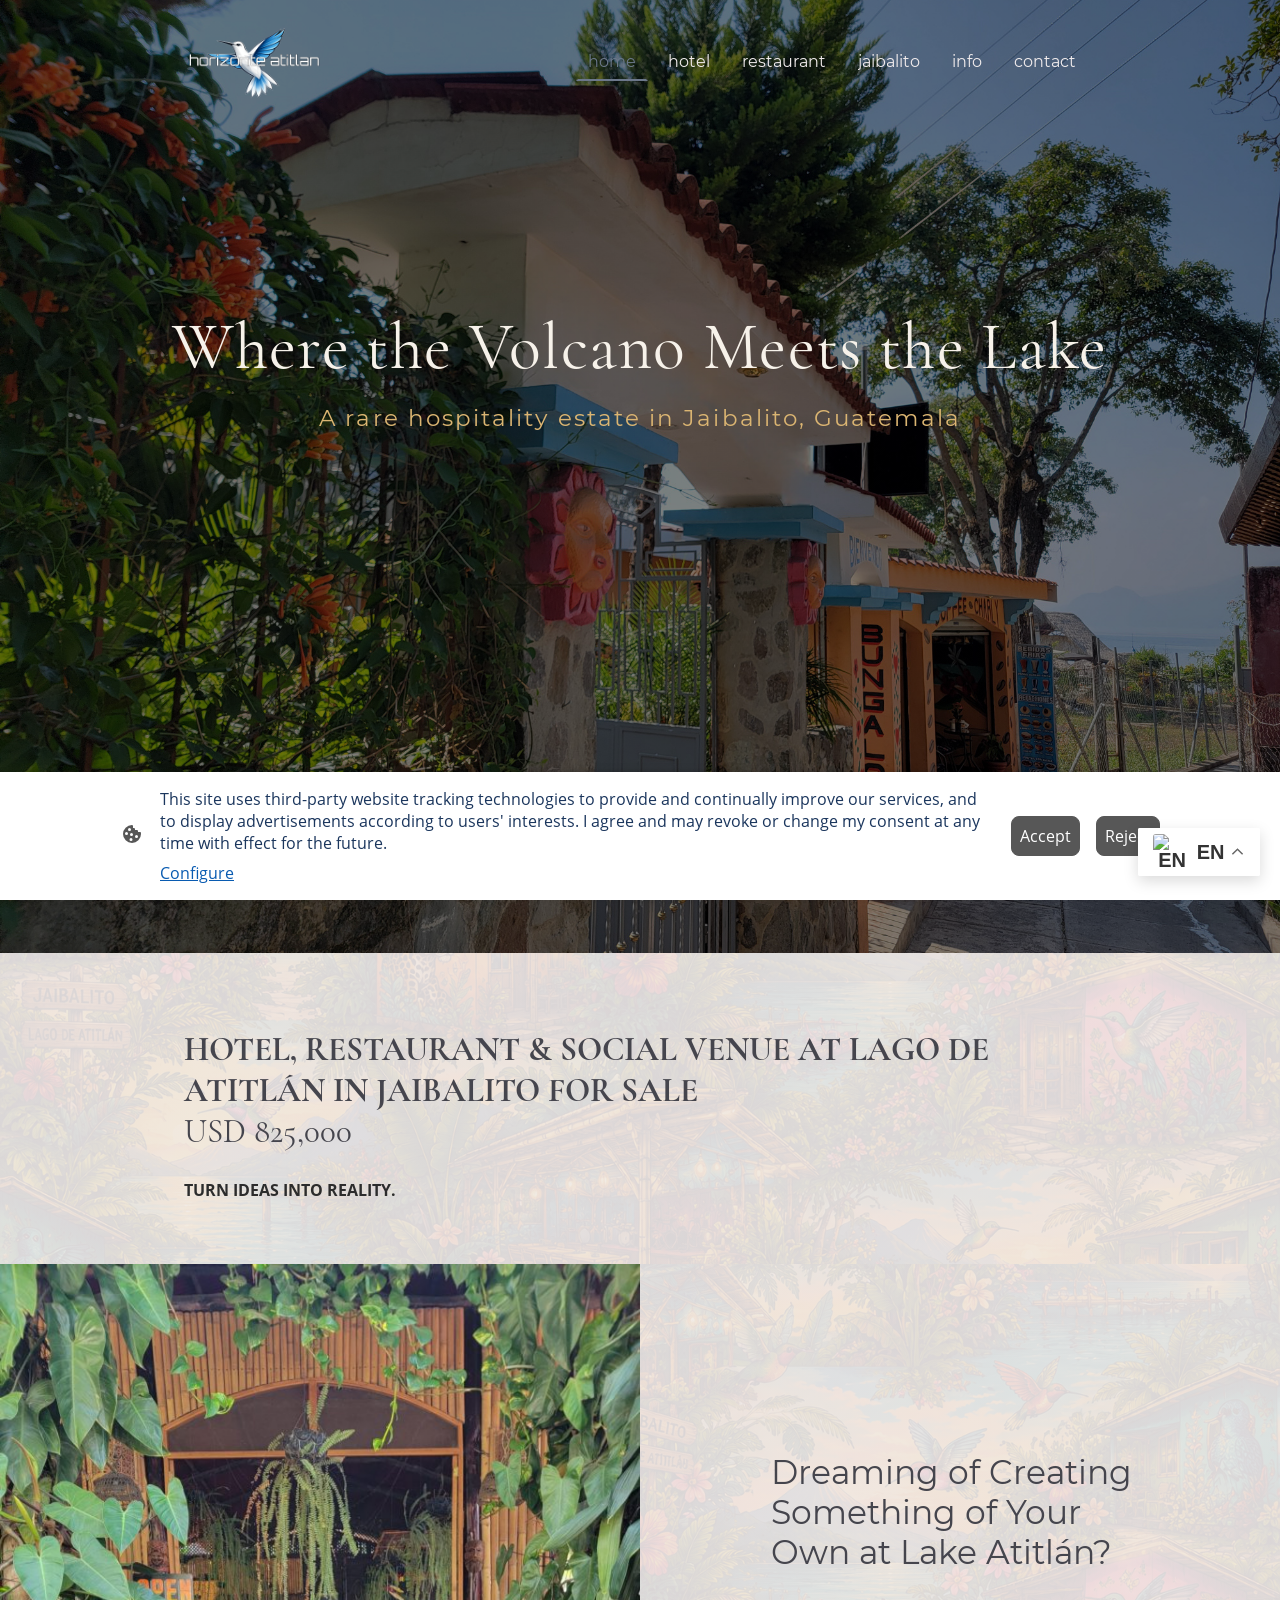
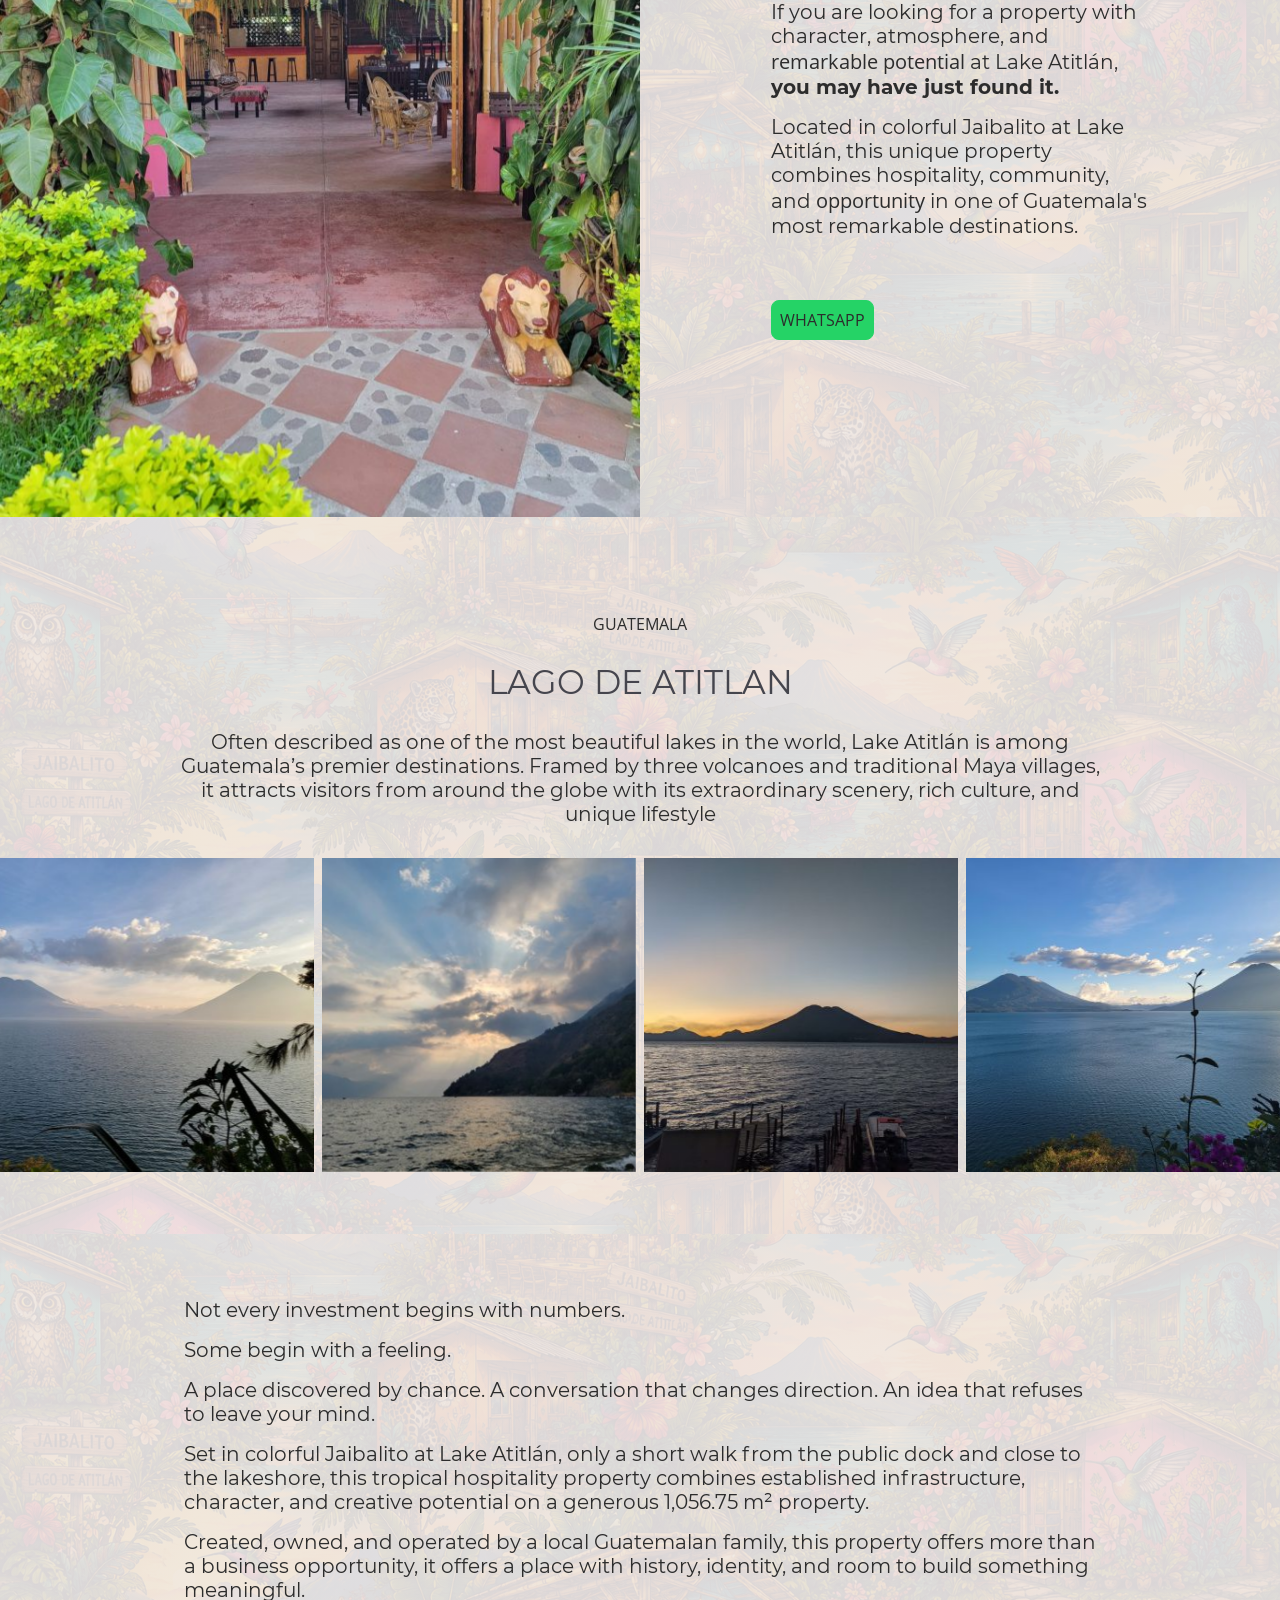
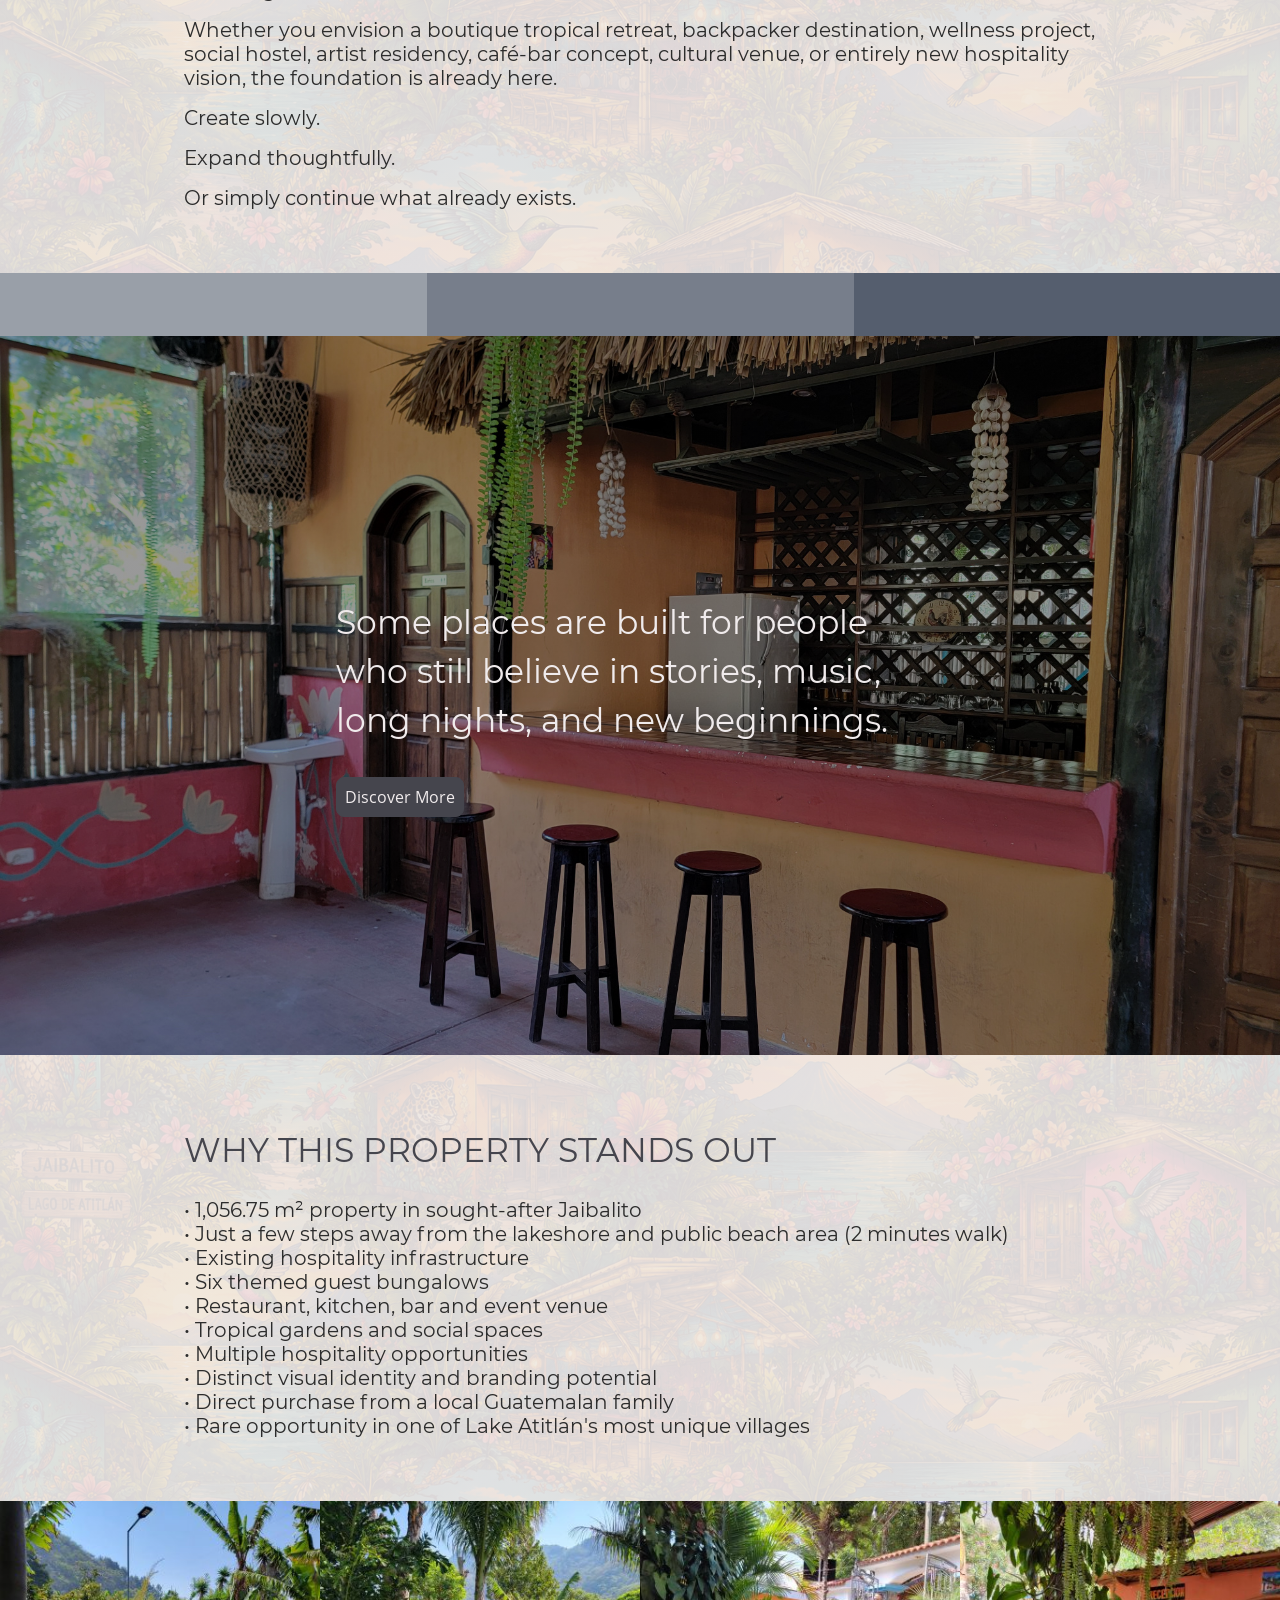
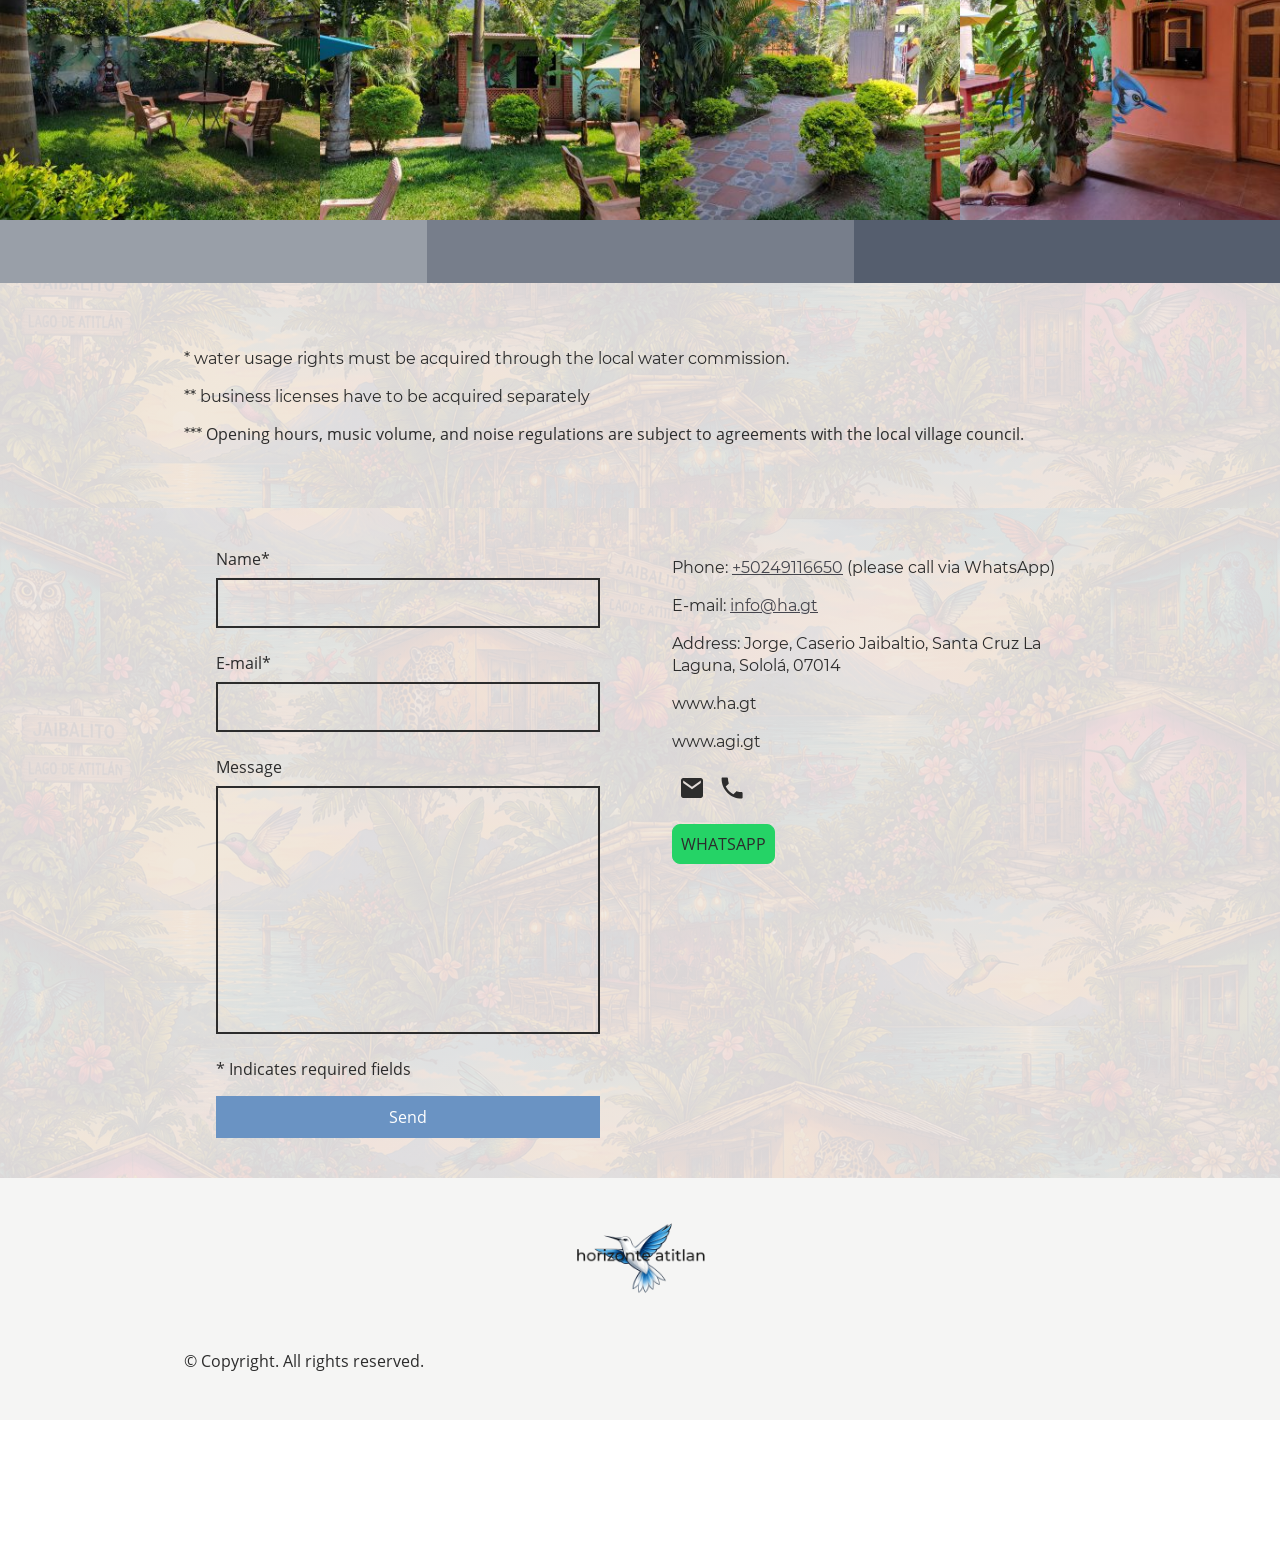
==== commit 62aa3a61: "Update index.html" ====
--- a/index.html
+++ b/index.html
@@ -70,7 +70,7 @@
 	<!-- #root -->
 <div id="root">
 <link rel="preload" as="image" imagesrcset="/wp-content/uploads/go-x/u/00d015b1-cfca-497a-8198-4ef3510af7e3/image-160x107.png 160w,/wp-content/uploads/go-x/u/00d015b1-cfca-497a-8198-4ef3510af7e3/image-240x160.png 240w,/wp-content/uploads/go-x/u/00d015b1-cfca-497a-8198-4ef3510af7e3/image-342x228.png 342w,/wp-content/uploads/go-x/u/00d015b1-cfca-497a-8198-4ef3510af7e3/image-192x128.png 192w,/wp-content/uploads/go-x/u/00d015b1-cfca-497a-8198-4ef3510af7e3/image-384x256.png 384w,/wp-content/uploads/go-x/u/00d015b1-cfca-497a-8198-4ef3510af7e3/image-188x125.png 188w" imagesizes="(min-width: 1024px) 160px,(min-width: 960px) 240px,(min-width: 768px) 25vw,(min-width: 0px) 50vw"/><link rel="preload" as="image" imagesrcset="/wp-content/uploads/go-x/u/2ecedc93-0d2b-4dae-af14-169e09cad9b3/l0,t0,w1500,h2000/image-1366x1821.jpg 1366w,/wp-content/uploads/go-x/u/2ecedc93-0d2b-4dae-af14-169e09cad9b3/l0,t0,w1500,h2000/image-960x1280.jpg 960w,/wp-content/uploads/go-x/u/2ecedc93-0d2b-4dae-af14-169e09cad9b3/l0,t0,w1500,h2000/image-683x911.jpg 683w,/wp-content/uploads/go-x/u/2ecedc93-0d2b-4dae-af14-169e09cad9b3/l0,t0,w1500,h2000/image-455x607.jpg 455w,/wp-content/uploads/go-x/u/2ecedc93-0d2b-4dae-af14-169e09cad9b3/l0,t0,w1500,h2000/image-256x341.jpg 256w,/wp-content/uploads/go-x/u/2ecedc93-0d2b-4dae-af14-169e09cad9b3/l0,t0,w1500,h2000/image-768x1024.jpg 768w,/wp-content/uploads/go-x/u/2ecedc93-0d2b-4dae-af14-169e09cad9b3/l0,t0,w1500,h2000/image-375x500.jpg 375w" imagesizes="(min-width: 1024px) 50vw,(min-width: 768px) 33vw,(min-width: 0px) 100vw"/><link rel="preload" as="image" imagesrcset="/wp-content/uploads/go-x/u/01c510d9-9293-42ba-bfcb-2f5b420b1983/image-911x683.jpg 911w,/wp-content/uploads/go-x/u/01c510d9-9293-42ba-bfcb-2f5b420b1983/image-640x480.jpg 640w,/wp-content/uploads/go-x/u/01c510d9-9293-42ba-bfcb-2f5b420b1983/image-455x341.jpg 455w,/wp-content/uploads/go-x/u/01c510d9-9293-42ba-bfcb-2f5b420b1983/image-256x192.jpg 256w,/wp-content/uploads/go-x/u/01c510d9-9293-42ba-bfcb-2f5b420b1983/image-512x384.jpg 512w,/wp-content/uploads/go-x/u/01c510d9-9293-42ba-bfcb-2f5b420b1983/image-250x188.jpg 250w" imagesizes="(min-width: 1024px) 33vw,(min-width: 768px) 33vw,(min-width: 0px) 67vw"/><link rel="preload" as="image" imagesrcset="/wp-content/uploads/go-x/u/bb815bbb-c1e7-489e-bb75-00bd9cc99279/image-911x683.jpg 911w,/wp-content/uploads/go-x/u/bb815bbb-c1e7-489e-bb75-00bd9cc99279/image-640x480.jpg 640w,/wp-content/uploads/go-x/u/bb815bbb-c1e7-489e-bb75-00bd9cc99279/image-456x342.jpg 456w,/wp-content/uploads/go-x/u/bb815bbb-c1e7-489e-bb75-00bd9cc99279/image-256x192.jpg 256w,/wp-content/uploads/go-x/u/bb815bbb-c1e7-489e-bb75-00bd9cc99279/image-512x384.jpg 512w,/wp-content/uploads/go-x/u/bb815bbb-c1e7-489e-bb75-00bd9cc99279/image-250x187.jpg 250w" imagesizes="(min-width: 1024px) 33vw,(min-width: 768px) 33vw,(min-width: 0px) 67vw"/><link rel="preload" as="image" imagesrcset="/wp-content/uploads/go-x/u/49e98694-8caa-451d-9bd4-a3944ea590c0/image-911x683.jpg 911w,/wp-content/uploads/go-x/u/49e98694-8caa-451d-9bd4-a3944ea590c0/image-640x480.jpg 640w,/wp-content/uploads/go-x/u/49e98694-8caa-451d-9bd4-a3944ea590c0/image-455x341.jpg 455w,/wp-content/uploads/go-x/u/49e98694-8caa-451d-9bd4-a3944ea590c0/image-256x192.jpg 256w,/wp-content/uploads/go-x/u/49e98694-8caa-451d-9bd4-a3944ea590c0/image-512x384.jpg 512w,/wp-content/uploads/go-x/u/49e98694-8caa-451d-9bd4-a3944ea590c0/image-250x188.jpg 250w" imagesizes="(min-width: 1024px) 33vw,(min-width: 768px) 33vw,(min-width: 0px) 67vw"/><link rel="preload" as="image" imagesrcset="/wp-content/uploads/go-x/u/566f06e1-78c8-41cd-934e-d6fcc3cbd3be/image-911x683.jpg 911w,/wp-content/uploads/go-x/u/566f06e1-78c8-41cd-934e-d6fcc3cbd3be/image-640x480.jpg 640w,/wp-content/uploads/go-x/u/566f06e1-78c8-41cd-934e-d6fcc3cbd3be/image-455x341.jpg 455w,/wp-content/uploads/go-x/u/566f06e1-78c8-41cd-934e-d6fcc3cbd3be/image-256x192.jpg 256w,/wp-content/uploads/go-x/u/566f06e1-78c8-41cd-934e-d6fcc3cbd3be/image-512x384.jpg 512w,/wp-content/uploads/go-x/u/566f06e1-78c8-41cd-934e-d6fcc3cbd3be/image-250x188.jpg 250w" imagesizes="(min-width: 1024px) 33vw,(min-width: 768px) 33vw,(min-width: 0px) 67vw"/><link rel="preload" as="image" imagesrcset="/wp-content/uploads/go-x/u/663ab5a7-6c3b-40b1-b990-fae19a9b7973/l250,t0,w1500,h1500/image-683x683.jpg 683w,/wp-content/uploads/go-x/u/663ab5a7-6c3b-40b1-b990-fae19a9b7973/l250,t0,w1500,h1500/image-480x480.jpg 480w,/wp-content/uploads/go-x/u/663ab5a7-6c3b-40b1-b990-fae19a9b7973/l250,t0,w1500,h1500/image-342x342.jpg 342w,/wp-content/uploads/go-x/u/663ab5a7-6c3b-40b1-b990-fae19a9b7973/l250,t0,w1500,h1500/image-384x384.jpg 384w,/wp-content/uploads/go-x/u/663ab5a7-6c3b-40b1-b990-fae19a9b7973/l250,t0,w1500,h1500/image-768x768.jpg 768w,/wp-content/uploads/go-x/u/663ab5a7-6c3b-40b1-b990-fae19a9b7973/l250,t0,w1500,h1500/image-375x375.jpg 375w" imagesizes="(min-width: 1024px) 25vw,(min-width: 768px) 50vw,(min-width: 0px) 100vw"/><link rel="preload" as="image" imagesrcset="/wp-content/uploads/go-x/u/249fdcf0-390f-4133-9d8c-442b86b8cd44/l250,t0,w1500,h1500/image-683x683.jpg 683w,/wp-content/uploads/go-x/u/249fdcf0-390f-4133-9d8c-442b86b8cd44/l250,t0,w1500,h1500/image-480x480.jpg 480w,/wp-content/uploads/go-x/u/249fdcf0-390f-4133-9d8c-442b86b8cd44/l250,t0,w1500,h1500/image-342x342.jpg 342w,/wp-content/uploads/go-x/u/249fdcf0-390f-4133-9d8c-442b86b8cd44/l250,t0,w1500,h1500/image-384x384.jpg 384w,/wp-content/uploads/go-x/u/249fdcf0-390f-4133-9d8c-442b86b8cd44/l250,t0,w1500,h1500/image-768x768.jpg 768w,/wp-content/uploads/go-x/u/249fdcf0-390f-4133-9d8c-442b86b8cd44/l250,t0,w1500,h1500/image-375x375.jpg 375w" imagesizes="(min-width: 1024px) 25vw,(min-width: 768px) 50vw,(min-width: 0px) 100vw"/><link rel="preload" as="image" imagesrcset="/wp-content/uploads/go-x/u/2e8a578b-09dd-4e9c-bd59-77542b61de1f/l250,t0,w1500,h1500/image-683x683.jpg 683w,/wp-content/uploads/go-x/u/2e8a578b-09dd-4e9c-bd59-77542b61de1f/l250,t0,w1500,h1500/image-480x480.jpg 480w,/wp-content/uploads/go-x/u/2e8a578b-09dd-4e9c-bd59-77542b61de1f/l250,t0,w1500,h1500/image-342x342.jpg 342w,/wp-content/uploads/go-x/u/2e8a578b-09dd-4e9c-bd59-77542b61de1f/l250,t0,w1500,h1500/image-384x384.jpg 384w,/wp-content/uploads/go-x/u/2e8a578b-09dd-4e9c-bd59-77542b61de1f/l250,t0,w1500,h1500/image-768x768.jpg 768w,/wp-content/uploads/go-x/u/2e8a578b-09dd-4e9c-bd59-77542b61de1f/l250,t0,w1500,h1500/image-375x375.jpg 375w" imagesizes="(min-width: 1024px) 25vw,(min-width: 768px) 50vw,(min-width: 0px) 100vw"/><link rel="preload" as="image" imagesrcset="/wp-content/uploads/go-x/u/9dd11c38-870c-4089-8f8e-fca0a82801b3/l250,t0,w1500,h1500/image-683x683.jpg 683w,/wp-content/uploads/go-x/u/9dd11c38-870c-4089-8f8e-fca0a82801b3/l250,t0,w1500,h1500/image-480x480.jpg 480w,/wp-content/uploads/go-x/u/9dd11c38-870c-4089-8f8e-fca0a82801b3/l250,t0,w1500,h1500/image-342x342.jpg 342w,/wp-content/uploads/go-x/u/9dd11c38-870c-4089-8f8e-fca0a82801b3/l250,t0,w1500,h1500/image-384x384.jpg 384w,/wp-content/uploads/go-x/u/9dd11c38-870c-4089-8f8e-fca0a82801b3/l250,t0,w1500,h1500/image-768x768.jpg 768w,/wp-content/uploads/go-x/u/9dd11c38-870c-4089-8f8e-fca0a82801b3/l250,t0,w1500,h1500/image-375x375.jpg 375w" imagesizes="(min-width: 1024px) 25vw,(min-width: 768px) 50vw,(min-width: 0px) 100vw"/><link rel="preload" as="image" imagesrcset="/wp-content/uploads/go-x/u/aabd2472-8148-4f5b-a861-11ccddd95d3f/image-160x107.png 160w,/wp-content/uploads/go-x/u/aabd2472-8148-4f5b-a861-11ccddd95d3f/image-228x152.png 228w,/wp-content/uploads/go-x/u/aabd2472-8148-4f5b-a861-11ccddd95d3f/image-128x85.png 128w,/wp-content/uploads/go-x/u/aabd2472-8148-4f5b-a861-11ccddd95d3f/image-256x171.png 256w,/wp-content/uploads/go-x/u/aabd2472-8148-4f5b-a861-11ccddd95d3f/image-125x83.png 125w" imagesizes="(min-width: 1024px) 160px,(min-width: 960px) 160px,(min-width: 768px) 17vw,(min-width: 0px) 33vw"/><title>Lake Atitlan Hotel &amp; Hostel for Sale at Lake Atitlán | Jaibalito Guatemala</title><meta name="description" content="Hotel, hostel, restaurant and bar for sale in Jaibalito, Lake Atitlán. 6 bungalows, event space, stage, gardens and business potential."/><meta property="og:image" content="https://ha.gt/wp-content/uploads/go-x/u/54563717-5f7a-4a97-9c2d-2ae7bbc8aa2d/image-1200x800.png"/><!-- wp:go-x/page {"classes":"page-root","styles":{"u002du002dpage-background-color":"#f0ebec","u002du002dpage-color":"#2c2c2c","u002du002dtheme-fonts-pair-body-sizes-large-body-size":"18px","u002du002dtheme-fonts-pair-body-sizes-large-button-size":"18px","u002du002dtheme-fonts-pair-body-sizes-small-body-size":"14px","u002du002dtheme-fonts-pair-body-sizes-small-button-size":"14px","u002du002dtheme-fonts-pair-body-sizes-medium-body-size":"16px","u002du002dtheme-fonts-pair-body-sizes-medium-button-size":"16px","u002du002dtheme-fonts-pair-body-family":"OpenSans","u002du002dtheme-fonts-pair-heading-sizes-large-h1-size":"45px","u002du002dtheme-fonts-pair-heading-sizes-large-h2-size":"37px","u002du002dtheme-fonts-pair-heading-sizes-large-h3-size":"31px","u002du002dtheme-fonts-pair-heading-sizes-large-h4-size":"26px","u002du002dtheme-fonts-pair-heading-sizes-large-h5-size":"22px","u002du002dtheme-fonts-pair-heading-sizes-large-h6-size":"18px","u002du002dtheme-fonts-pair-heading-sizes-small-h1-size":"35px","u002du002dtheme-fonts-pair-heading-sizes-small-h2-size":"29px","u002du002dtheme-fonts-pair-heading-sizes-small-h3-size":"24px","u002du002dtheme-fonts-pair-heading-sizes-small-h4-size":"20px","u002du002dtheme-fonts-pair-heading-sizes-small-h5-size":"16px","u002du002dtheme-fonts-pair-heading-sizes-small-h6-size":"14px","u002du002dtheme-fonts-pair-heading-sizes-medium-h1-size":"40px","u002du002dtheme-fonts-pair-heading-sizes-medium-h2-size":"33px","u002du002dtheme-fonts-pair-heading-sizes-medium-h3-size":"28px","u002du002dtheme-fonts-pair-heading-sizes-medium-h4-size":"23px","u002du002dtheme-fonts-pair-heading-sizes-medium-h5-size":"19px","u002du002dtheme-fonts-pair-heading-sizes-medium-h6-size":"16px","u002du002dtheme-fonts-pair-heading-family":"Montserrat","u002du002dtheme-fonts-sizeType":"medium","u002du002dtheme-colors-palette-dark":"#2c2c2c","u002du002dtheme-colors-palette-type":"default","u002du002dtheme-colors-palette-light":"#f0ebec","u002du002dtheme-colors-palette-accent1":"#45454d","u002du002dtheme-colors-palette-accent2":"#555e6e","u002du002dtheme-colors-palette-accent3":"#6a93c3","u002du002dtheme-colors-contrast":"high","u002du002dtheme-colors-variation":"4px","u002du002dtheme-colors-luminosity":"light","u002du002dtheme-colors-availablePalettes-0-dark":"#090a0a","u002du002dtheme-colors-availablePalettes-0-type":"custom","u002du002dtheme-colors-availablePalettes-0-light":"#ffffff","u002du002dtheme-colors-availablePalettes-0-accent1":"#2c344c","u002du002dtheme-colors-availablePalettes-0-accent2":"#405f83","u002du002dtheme-colors-availablePalettes-0-accent3":"#22a6a4","u002du002dtheme-spacing-type":"medium","u002du002dtheme-spacing-unit":"8px","u002du002dtheme-spacing-units-large":"16px","u002du002dtheme-spacing-units-small":"4px","u002du002dtheme-spacing-units-medium":"8px","u002du002dtheme-geometry-set-name":"rectangle","u002du002dtheme-geometry-set-homepagePattern-footer-0-image-name":"rectangle","u002du002dtheme-geometry-set-homepagePattern-footer-0-section-name":"rectangle","u002du002dtheme-geometry-set-homepagePattern-header-0-image-name":"rectangle","u002du002dtheme-geometry-set-homepagePattern-header-0-section-name":"rectangle","u002du002dtheme-geometry-set-homepagePattern-content-0-image-name":"rectangle","u002du002dtheme-geometry-set-homepagePattern-content-0-section-name":"rectangle","u002du002dtheme-geometry-set-contentpagePattern-footer-0-image-name":"rectangle","u002du002dtheme-geometry-set-contentpagePattern-footer-0-section-name":"rectangle","u002du002dtheme-geometry-set-contentpagePattern-header-0-image-name":"rectangle","u002du002dtheme-geometry-set-contentpagePattern-header-0-section-name":"rectangle","u002du002dtheme-geometry-set-contentpagePattern-content-0-image-name":"rectangle","u002du002dtheme-geometry-set-contentpagePattern-content-0-section-name":"rectangle","u002du002dtheme-geometry-lastUpdated":"1753472169686px","u002du002dtheme-animation-animationPreset-name":"none","u002du002dtheme-animation-animationPreset-columnAnimation":"","u002du002dtheme-animation-animationPreset-sectionAnimation":"","u002du002dtheme-customColors-0":"#000000","u002du002dtheme-customColors-1":"#045b91","u002du002dtheme-customColors-2":"#008eb2","u002du002dtheme-customColors-3":"#ff9a0b","u002du002dtheme-customColors-4":"#25d366","u002du002dtheme-customColors-5":"#b9f8f4","u002du002dtheme-customColors-6":"#faf7dd","u002du002dtheme-customColors-7":"#f5f5f4","u002du002dheading-color-h1":"#45454d","u002du002dfont-family-h1":"Montserrat","u002du002dfont-size-h1":"40px","u002du002dfont-weight-h1":"normal","u002du002dword-wrap-h1":"break-word","u002du002doverflow-wrap-h1":"break-word","u002du002dfont-style-h1":"normal","u002du002dtext-decoration-h1":"none","u002du002dletter-spacing-h1":"normal","u002du002dline-height-h1":"normal","u002du002dtext-transform-h1":"none","u002du002dtablet-font-downscale-h1":0.875,"u002du002dmobile-font-downscale-h1":0.875,"u002du002dheading-color-h2":"#45454d","u002du002dfont-family-h2":"Montserrat","u002du002dfont-size-h2":"33px","u002du002dfont-weight-h2":"normal","u002du002dword-wrap-h2":"break-word","u002du002doverflow-wrap-h2":"break-word","u002du002dfont-style-h2":"normal","u002du002dtext-decoration-h2":"none","u002du002dletter-spacing-h2":"normal","u002du002dline-height-h2":"normal","u002du002dtext-transform-h2":"none","u002du002dtablet-font-downscale-h2":0.875,"u002du002dmobile-font-downscale-h2":0.875,"u002du002dheading-color-h3":"#45454d","u002du002dfont-family-h3":"Montserrat","u002du002dfont-size-h3":"28px","u002du002dfont-weight-h3":"normal","u002du002dword-wrap-h3":"break-word","u002du002doverflow-wrap-h3":"break-word","u002du002dfont-style-h3":"normal","u002du002dtext-decoration-h3":"none","u002du002dletter-spacing-h3":"normal","u002du002dline-height-h3":"normal","u002du002dtext-transform-h3":"none","u002du002dtablet-font-downscale-h3":0.875,"u002du002dmobile-font-downscale-h3":0.875,"u002du002dheading-color-h4":"#45454d","u002du002dfont-family-h4":"Montserrat","u002du002dfont-size-h4":"23px","u002du002dfont-weight-h4":"normal","u002du002dword-wrap-h4":"break-word","u002du002doverflow-wrap-h4":"break-word","u002du002dfont-style-h4":"normal","u002du002dtext-decoration-h4":"none","u002du002dletter-spacing-h4":"normal","u002du002dline-height-h4":"normal","u002du002dtext-transform-h4":"none","u002du002dtablet-font-downscale-h4":0.875,"u002du002dmobile-font-downscale-h4":0.875,"u002du002dheading-color-h5":"#2c2c2c","u002du002dfont-family-h5":"Montserrat","u002du002dfont-size-h5":"19px","u002du002dfont-weight-h5":"normal","u002du002dword-wrap-h5":"break-word","u002du002doverflow-wrap-h5":"break-word","u002du002dfont-style-h5":"normal","u002du002dtext-decoration-h5":"none","u002du002dletter-spacing-h5":"normal","u002du002dline-height-h5":"normal","u002du002dtext-transform-h5":"none","u002du002dtablet-font-downscale-h5":0.875,"u002du002dmobile-font-downscale-h5":0.875,"u002du002dheading-color-h6":"#2c2c2c","u002du002dfont-family-h6":"Montserrat","u002du002dfont-size-h6":"16px","u002du002dfont-weight-h6":"normal","u002du002dword-wrap-h6":"break-word","u002du002doverflow-wrap-h6":"break-word","u002du002dfont-style-h6":"normal","u002du002dtext-decoration-h6":"none","u002du002dletter-spacing-h6":"normal","u002du002dline-height-h6":"normal","u002du002dtext-transform-h6":"none","u002du002dtablet-font-downscale-h6":0.875,"u002du002dmobile-font-downscale-h6":0.875,"u002du002dtext-container-color":"#2c2c2c","u002du002dtext-container-anchor-color":"#45454d","u002du002dfont-family":"OpenSans","u002du002dfont-size":"16px","u002du002dfont-weight":"normal","u002du002dword-wrap":"break-word","u002du002doverflow-wrap":"break-word","u002du002dfont-style":"normal","u002du002dtext-decoration":"none","u002du002dletter-spacing":"normal","u002du002dline-height":"normal","u002du002dtext-transform":"none","u002du002dtablet-font-downscale":0.875,"u002du002dmobile-font-downscale":0.875}} --><div id="page-root" style="--page-background-color:#f0ebec;--page-color:#2c2c2c;--theme-fonts-pair-body-sizes-large-body-size:18px;--theme-fonts-pair-body-sizes-large-button-size:18px;--theme-fonts-pair-body-sizes-small-body-size:14px;--theme-fonts-pair-body-sizes-small-button-size:14px;--theme-fonts-pair-body-sizes-medium-body-size:16px;--theme-fonts-pair-body-sizes-medium-button-size:16px;--theme-fonts-pair-body-family:OpenSans;--theme-fonts-pair-heading-sizes-large-h1-size:45px;--theme-fonts-pair-heading-sizes-large-h2-size:37px;--theme-fonts-pair-heading-sizes-large-h3-size:31px;--theme-fonts-pair-heading-sizes-large-h4-size:26px;--theme-fonts-pair-heading-sizes-large-h5-size:22px;--theme-fonts-pair-heading-sizes-large-h6-size:18px;--theme-fonts-pair-heading-sizes-small-h1-size:35px;--theme-fonts-pair-heading-sizes-small-h2-size:29px;--theme-fonts-pair-heading-sizes-small-h3-size:24px;--theme-fonts-pair-heading-sizes-small-h4-size:20px;--theme-fonts-pair-heading-sizes-small-h5-size:16px;--theme-fonts-pair-heading-sizes-small-h6-size:14px;--theme-fonts-pair-heading-sizes-medium-h1-size:40px;--theme-fonts-pair-heading-sizes-medium-h2-size:33px;--theme-fonts-pair-heading-sizes-medium-h3-size:28px;--theme-fonts-pair-heading-sizes-medium-h4-size:23px;--theme-fonts-pair-heading-sizes-medium-h5-size:19px;--theme-fonts-pair-heading-sizes-medium-h6-size:16px;--theme-fonts-pair-heading-family:Montserrat;--theme-fonts-sizeType:medium;--theme-colors-palette-dark:#2c2c2c;--theme-colors-palette-type:default;--theme-colors-palette-light:#f0ebec;--theme-colors-palette-accent1:#45454d;--theme-colors-palette-accent2:#555e6e;--theme-colors-palette-accent3:#6a93c3;--theme-colors-contrast:high;--theme-colors-variation:4px;--theme-colors-luminosity:light;--theme-colors-availablePalettes-0-dark:#090a0a;--theme-colors-availablePalettes-0-type:custom;--theme-colors-availablePalettes-0-light:#ffffff;--theme-colors-availablePalettes-0-accent1:#2c344c;--theme-colors-availablePalettes-0-accent2:#405f83;--theme-colors-availablePalettes-0-accent3:#22a6a4;--theme-spacing-type:medium;--theme-spacing-unit:8px;--theme-spacing-units-large:16px;--theme-spacing-units-small:4px;--theme-spacing-units-medium:8px;--theme-geometry-set-name:rectangle;--theme-geometry-set-homepagePattern-footer-0-image-name:rectangle;--theme-geometry-set-homepagePattern-footer-0-section-name:rectangle;--theme-geometry-set-homepagePattern-header-0-image-name:rectangle;--theme-geometry-set-homepagePattern-header-0-section-name:rectangle;--theme-geometry-set-homepagePattern-content-0-image-name:rectangle;--theme-geometry-set-homepagePattern-content-0-section-name:rectangle;--theme-geometry-set-contentpagePattern-footer-0-image-name:rectangle;--theme-geometry-set-contentpagePattern-footer-0-section-name:rectangle;--theme-geometry-set-contentpagePattern-header-0-image-name:rectangle;--theme-geometry-set-contentpagePattern-header-0-section-name:rectangle;--theme-geometry-set-contentpagePattern-content-0-image-name:rectangle;--theme-geometry-set-contentpagePattern-content-0-section-name:rectangle;--theme-geometry-lastUpdated:1753472169686px;--theme-animation-animationPreset-name:none;--theme-customColors-0:#000000;--theme-customColors-1:#045b91;--theme-customColors-2:#008eb2;--theme-customColors-3:#ff9a0b;--theme-customColors-4:#25d366;--theme-customColors-5:#b9f8f4;--theme-customColors-6:#faf7dd;--theme-customColors-7:#f5f5f4;--heading-color-h1:#45454d;--font-family-h1:Montserrat;--font-size-h1:40px;--font-weight-h1:normal;--word-wrap-h1:break-word;--overflow-wrap-h1:break-word;--font-style-h1:normal;--text-decoration-h1:none;--letter-spacing-h1:normal;--line-height-h1:normal;--text-transform-h1:none;--tablet-font-downscale-h1:0.875;--mobile-font-downscale-h1:0.875;--heading-color-h2:#45454d;--font-family-h2:Montserrat;--font-size-h2:33px;--font-weight-h2:normal;--word-wrap-h2:break-word;--overflow-wrap-h2:break-word;--font-style-h2:normal;--text-decoration-h2:none;--letter-spacing-h2:normal;--line-height-h2:normal;--text-transform-h2:none;--tablet-font-downscale-h2:0.875;--mobile-font-downscale-h2:0.875;--heading-color-h3:#45454d;--font-family-h3:Montserrat;--font-size-h3:28px;--font-weight-h3:normal;--word-wrap-h3:break-word;--overflow-wrap-h3:break-word;--font-style-h3:normal;--text-decoration-h3:none;--letter-spacing-h3:normal;--line-height-h3:normal;--text-transform-h3:none;--tablet-font-downscale-h3:0.875;--mobile-font-downscale-h3:0.875;--heading-color-h4:#45454d;--font-family-h4:Montserrat;--font-size-h4:23px;--font-weight-h4:normal;--word-wrap-h4:break-word;--overflow-wrap-h4:break-word;--font-style-h4:normal;--text-decoration-h4:none;--letter-spacing-h4:normal;--line-height-h4:normal;--text-transform-h4:none;--tablet-font-downscale-h4:0.875;--mobile-font-downscale-h4:0.875;--heading-color-h5:#2c2c2c;--font-family-h5:Montserrat;--font-size-h5:19px;--font-weight-h5:normal;--word-wrap-h5:break-word;--overflow-wrap-h5:break-word;--font-style-h5:normal;--text-decoration-h5:none;--letter-spacing-h5:normal;--line-height-h5:normal;--text-transform-h5:none;--tablet-font-downscale-h5:0.875;--mobile-font-downscale-h5:0.875;--heading-color-h6:#2c2c2c;--font-family-h6:Montserrat;--font-size-h6:16px;--font-weight-h6:normal;--word-wrap-h6:break-word;--overflow-wrap-h6:break-word;--font-style-h6:normal;--text-decoration-h6:none;--letter-spacing-h6:normal;--line-height-h6:normal;--text-transform-h6:none;--tablet-font-downscale-h6:0.875;--mobile-font-downscale-h6:0.875;--text-container-color:#2c2c2c;--text-container-anchor-color:#45454d;--font-family:OpenSans;--font-size:16px;--font-weight:normal;--word-wrap:break-word;--overflow-wrap:break-word;--font-style:normal;--text-decoration:none;--letter-spacing:normal;--line-height:normal;--text-transform:none;--tablet-font-downscale:0.875;--mobile-font-downscale:0.875" class="page-root"><!-- wp:go-x/section {"section":{"id":"f23a4e02-9386-469d-8df4-ba1bf394742f"},"rootClasses":"section section-root animated-element section-overlaps section-geometry section-geometry-rectangle","rootProps":{"data-zone-type":"header"},"bgClasses":"section-inner section-edge18Inner","contentClasses":"section-content","usedGeometryAttr":"rectangle","sectionSettingsStyles":{"backgroundImage":"linear-gradient(rgba(0, 0, 0, 0.5), rgba(0, 0, 0, 0.5)), url('/wp-content/uploads/go-x/u/cffd9291-cccf-4890-83ad-ed741e0171e8/image.jpg')","backgroundSize":"cover","backgroundRepeat":"no-repeat","backgroundPosition":"50% 50%","backgroundAttachment":"scroll","opacity":0},"styles":{"u002du002dheading-color-h1":"#76767e","u002du002dfont-family-h1":"Montserrat","u002du002dfont-size-h1":"40px","u002du002dfont-weight-h1":"normal","u002du002dword-wrap-h1":"break-word","u002du002doverflow-wrap-h1":"break-word","u002du002dfont-style-h1":"normal","u002du002dtext-decoration-h1":"none","u002du002dletter-spacing-h1":"normal","u002du002dline-height-h1":"normal","u002du002dtext-transform-h1":"none","u002du002dtablet-font-downscale-h1":0.875,"u002du002dmobile-font-downscale-h1":0.875,"u002du002dheading-color-h2":"#76767e","u002du002dfont-family-h2":"Montserrat","u002du002dfont-size-h2":"33px","u002du002dfont-weight-h2":"normal","u002du002dword-wrap-h2":"break-word","u002du002doverflow-wrap-h2":"break-word","u002du002dfont-style-h2":"normal","u002du002dtext-decoration-h2":"none","u002du002dletter-spacing-h2":"normal","u002du002dline-height-h2":"normal","u002du002dtext-transform-h2":"none","u002du002dtablet-font-downscale-h2":0.875,"u002du002dmobile-font-downscale-h2":0.875,"u002du002dheading-color-h3":"#76767e","u002du002dfont-family-h3":"Montserrat","u002du002dfont-size-h3":"28px","u002du002dfont-weight-h3":"normal","u002du002dword-wrap-h3":"break-word","u002du002doverflow-wrap-h3":"break-word","u002du002dfont-style-h3":"normal","u002du002dtext-decoration-h3":"none","u002du002dletter-spacing-h3":"normal","u002du002dline-height-h3":"normal","u002du002dtext-transform-h3":"none","u002du002dtablet-font-downscale-h3":0.875,"u002du002dmobile-font-downscale-h3":0.875,"u002du002dheading-color-h4":"#76767e","u002du002dfont-family-h4":"Montserrat","u002du002dfont-size-h4":"23px","u002du002dfont-weight-h4":"normal","u002du002dword-wrap-h4":"break-word","u002du002doverflow-wrap-h4":"break-word","u002du002dfont-style-h4":"normal","u002du002dtext-decoration-h4":"none","u002du002dletter-spacing-h4":"normal","u002du002dline-height-h4":"normal","u002du002dtext-transform-h4":"none","u002du002dtablet-font-downscale-h4":0.875,"u002du002dmobile-font-downscale-h4":0.875,"u002du002dheading-color-h5":"#777777","u002du002dfont-family-h5":"Montserrat","u002du002dfont-size-h5":"19px","u002du002dfont-weight-h5":"normal","u002du002dword-wrap-h5":"break-word","u002du002doverflow-wrap-h5":"break-word","u002du002dfont-style-h5":"normal","u002du002dtext-decoration-h5":"none","u002du002dletter-spacing-h5":"normal","u002du002dline-height-h5":"normal","u002du002dtext-transform-h5":"none","u002du002dtablet-font-downscale-h5":0.875,"u002du002dmobile-font-downscale-h5":0.875,"u002du002dheading-color-h6":"#777777","u002du002dfont-family-h6":"Montserrat","u002du002dfont-size-h6":"16px","u002du002dfont-weight-h6":"normal","u002du002dword-wrap-h6":"break-word","u002du002doverflow-wrap-h6":"break-word","u002du002dfont-style-h6":"normal","u002du002dtext-decoration-h6":"none","u002du002dletter-spacing-h6":"normal","u002du002dline-height-h6":"normal","u002du002dtext-transform-h6":"none","u002du002dtablet-font-downscale-h6":0.875,"u002du002dmobile-font-downscale-h6":0.875,"u002du002dtext-container-color":"#777777","u002du002dtext-container-anchor-color":"#76767e","u002du002dfont-family":"OpenSans","u002du002dfont-size":"16px","u002du002dfont-weight":"normal","u002du002dword-wrap":"break-word","u002du002doverflow-wrap":"break-word","u002du002dfont-style":"normal","u002du002dtext-decoration":"none","u002du002dletter-spacing":"normal","u002du002dline-height":"normal","u002du002dtext-transform":"none","u002du002dtablet-font-downscale":0.875,"u002du002dmobile-font-downscale":0.875,"u002du002dsection-geometry":"section-geometry-rectangle","zIndex":400,"u002du002dheader-height":"100%"}} --><header data-zone-type="header" class="section section-root animated-element section-overlaps section-geometry section-geometry-rectangle" data-shape="rectangle" style="--heading-color-h1:#76767e;--font-family-h1:Montserrat;--font-size-h1:40px;--font-weight-h1:normal;--word-wrap-h1:break-word;--overflow-wrap-h1:break-word;--font-style-h1:normal;--text-decoration-h1:none;--letter-spacing-h1:normal;--line-height-h1:normal;--text-transform-h1:none;--tablet-font-downscale-h1:0.875;--mobile-font-downscale-h1:0.875;--heading-color-h2:#76767e;--font-family-h2:Montserrat;--font-size-h2:33px;--font-weight-h2:normal;--word-wrap-h2:break-word;--overflow-wrap-h2:break-word;--font-style-h2:normal;--text-decoration-h2:none;--letter-spacing-h2:normal;--line-height-h2:normal;--text-transform-h2:none;--tablet-font-downscale-h2:0.875;--mobile-font-downscale-h2:0.875;--heading-color-h3:#76767e;--font-family-h3:Montserrat;--font-size-h3:28px;--font-weight-h3:normal;--word-wrap-h3:break-word;--overflow-wrap-h3:break-word;--font-style-h3:normal;--text-decoration-h3:none;--letter-spacing-h3:normal;--line-height-h3:normal;--text-transform-h3:none;--tablet-font-downscale-h3:0.875;--mobile-font-downscale-h3:0.875;--heading-color-h4:#76767e;--font-family-h4:Montserrat;--font-size-h4:23px;--font-weight-h4:normal;--word-wrap-h4:break-word;--overflow-wrap-h4:break-word;--font-style-h4:normal;--text-decoration-h4:none;--letter-spacing-h4:normal;--line-height-h4:normal;--text-transform-h4:none;--tablet-font-downscale-h4:0.875;--mobile-font-downscale-h4:0.875;--heading-color-h5:#777777;--font-family-h5:Montserrat;--font-size-h5:19px;--font-weight-h5:normal;--word-wrap-h5:break-word;--overflow-wrap-h5:break-word;--font-style-h5:normal;--text-decoration-h5:none;--letter-spacing-h5:normal;--line-height-h5:normal;--text-transform-h5:none;--tablet-font-downscale-h5:0.875;--mobile-font-downscale-h5:0.875;--heading-color-h6:#777777;--font-family-h6:Montserrat;--font-size-h6:16px;--font-weight-h6:normal;--word-wrap-h6:break-word;--overflow-wrap-h6:break-word;--font-style-h6:normal;--text-decoration-h6:none;--letter-spacing-h6:normal;--line-height-h6:normal;--text-transform-h6:none;--tablet-font-downscale-h6:0.875;--mobile-font-downscale-h6:0.875;--text-container-color:#777777;--text-container-anchor-color:#76767e;--font-family:OpenSans;--font-size:16px;--font-weight:normal;--word-wrap:break-word;--overflow-wrap:break-word;--font-style:normal;--text-decoration:none;--letter-spacing:normal;--line-height:normal;--text-transform:none;--tablet-font-downscale:0.875;--mobile-font-downscale:0.875;--section-geometry:section-geometry-rectangle;z-index:400;--header-height:100%"><div style="background-image:linear-gradient(rgba(0, 0, 0, 0.5), rgba(0, 0, 0, 0.5)), url('wp-content/uploads/go-x/u/cffd9291-cccf-4890-83ad-ed741e0171e8/image.jpg');background-size:cover;background-repeat:no-repeat;background-position:50% 50%;background-attachment:scroll;opacity:0" class="section-inner section-edge18Inner" data-styled-section-id="f23a4e02-9386-469d-8df4-ba1bf394742f"></div><div class="section-inner-width section-inner-width-small" style="--section-small-width:960px;--section-medium-width:1280px;--section-large-width:1920px"><div class="section-content"><!-- wp:go-x/row {"topLevel":true,"classes":{"root":"grid-row-root","hasRows":"grid-row-has-rows","hasColumns":"grid-row-has-columns","nonFullWidth":"grid-row-non-full-width","topLevel":"grid-row-top-level","fullWidth":"grid-row-full-width","custom":"grid-row-custom"},"rootProps":{},"hasRows":true,"styles":{"u002du002dgrid-row-no-full-width":"960px","u002du002dgrid-row-full-width":"1920px","u002du002dgrid-row-spacing-unit":"8px","u002du002dgrid-row-top-level-padding":"16px","u002du002dgrid-row-top-level-padding-lg":"8px"}} --><div class="grid-row-root grid-row-has-rows grid-row-top-level" data-top-level="true" style="--grid-row-no-full-width:960px;--grid-row-full-width:1920px;--grid-row-spacing-unit:8px;--grid-row-top-level-padding:16px;--grid-row-top-level-padding-lg:8px"><!-- wp:go-x/row {"classes":{"root":"grid-row-root","hasRows":"grid-row-has-rows","hasColumns":"grid-row-has-columns","nonFullWidth":"grid-row-non-full-width","topLevel":"grid-row-top-level","fullWidth":"grid-row-full-width","custom":"grid-row-custom"},"rootProps":{},"hasRows":false,"styles":{"u002du002dgrid-row-no-full-width":"960px","u002du002dgrid-row-full-width":"1920px","u002du002dgrid-row-spacing-unit":"8px","u002du002dgrid-row-top-level-padding":"16px","u002du002dgrid-row-top-level-padding-lg":"8px"}} --><div class="grid-row-root grid-row-has-columns" style="--grid-row-no-full-width:960px;--grid-row-full-width:1920px;--grid-row-spacing-unit:8px;--grid-row-top-level-padding:16px;--grid-row-top-level-padding-lg:8px"><!-- wp:go-x/column {"classes":{"root":"grid-column-root","custom":"grid-column-custom","spacing":"grid-column-spacing","animatedElement":"animated-element","animationClass":"","customClassName":"grid-column-d1bf8099-7455-449f-b682-e2123a014bc3"},"size":{"small":12,"medium":12,"large":12},"rootProps":{},"styles":{"display":"flex","justifyContent":"flex-end","u002du002dgrid-column-spacing-unit":"8px","u002du002dgrid-column-vertical-spacing":"16px"}} --><div class="grid-column-root grid-column-small-12 grid-column-medium-12 grid-column-large-12 grid-column-d1bf8099-7455-449f-b682-e2123a014bc3 animated-element" style="display:flex;justify-content:flex-end;--grid-column-spacing-unit:8px;--grid-column-vertical-spacing:16px"></div><!-- /wp:go-x/column --></div><!-- /wp:go-x/row --><!-- wp:go-x/row {"classes":{"root":"grid-row-root","hasRows":"grid-row-has-rows","hasColumns":"grid-row-has-columns","nonFullWidth":"grid-row-non-full-width","topLevel":"grid-row-top-level","fullWidth":"grid-row-full-width","custom":"grid-row-custom"},"rootProps":{},"hasRows":false,"styles":{"u002du002dgrid-row-no-full-width":"960px","u002du002dgrid-row-full-width":"1920px","u002du002dgrid-row-spacing-unit":"8px","u002du002dgrid-row-top-level-padding":"16px","u002du002dgrid-row-top-level-padding-lg":"8px"}} --><div class="grid-row-root grid-row-has-columns" style="--grid-row-no-full-width:960px;--grid-row-full-width:1920px;--grid-row-spacing-unit:8px;--grid-row-top-level-padding:16px;--grid-row-top-level-padding-lg:8px"><!-- wp:go-x/column {"classes":{"root":"grid-column-root","custom":"grid-column-custom","spacing":"grid-column-spacing","animatedElement":"animated-element","animationClass":"","customClassName":"grid-column-529b332c-df35-4222-a4b2-f28385b16799"},"size":{"small":6,"medium":3,"large":2},"rootProps":{},"styles":{"alignSelf":"center","alignItems":"center","u002du002dgrid-column-spacing-unit":"8px","u002du002dgrid-column-vertical-spacing":"16px"}} --><div class="grid-column-root grid-column-small-6 grid-column-medium-3 grid-column-large-2 grid-column-529b332c-df35-4222-a4b2-f28385b16799 animated-element" style="align-self:center;align-items:center;--grid-column-spacing-unit:8px;--grid-column-vertical-spacing:16px"><!-- wp:go-x/module-container {"classnames":"module-container-custom module-container-root","styles":{}} --><div class="module-container-custom module-container-root"><!-- wp:go-x/logo {"classes":{"imageContainer":"logo-image-container","image":"logo-image","text":"logo-text","level":"logo-text-level-1","link":"logo-link"},"payload":{"alt":"","type":"image","origin":{"id":"00d015b1-cfca-497a-8198-4ef3510af7e3","type":"files","width":1536,"height":1024,"fileName":"haweissDAS.png","location":"9cb8d1bb-4325-4d20-80ee-fda9fbdca862","contentType":"image/png"},"resizeWidth":100},"rootHeadingClass":"heading-root","themingContainerClass":"logo-59a2b9a0-90d1-4855-aeac-c97087fe120b","responsiveImageAttributes":{"src":"/wp-content/uploads/go-x/u/00d015b1-cfca-497a-8198-4ef3510af7e3/image-384x256.png","srcSet":"/wp-content/uploads/go-x/u/00d015b1-cfca-497a-8198-4ef3510af7e3/image-160x107.png 160w,/wp-content/uploads/go-x/u/00d015b1-cfca-497a-8198-4ef3510af7e3/image-240x160.png 240w,/wp-content/uploads/go-x/u/00d015b1-cfca-497a-8198-4ef3510af7e3/image-342x228.png 342w,/wp-content/uploads/go-x/u/00d015b1-cfca-497a-8198-4ef3510af7e3/image-192x128.png 192w,/wp-content/uploads/go-x/u/00d015b1-cfca-497a-8198-4ef3510af7e3/image-384x256.png 384w,/wp-content/uploads/go-x/u/00d015b1-cfca-497a-8198-4ef3510af7e3/image-188x125.png 188w","sizes":"(min-width: 1024px) 160px,(min-width: 960px) 240px,(min-width: 768px) 25vw,(min-width: 0px) 50vw"},"customStyles":{"justifyContent":"flex-start"},"Img":"img","locale":"en-US"} --><div style="display:flex;justify-content:flex-start"><div style="padding-bottom:66.66666666666667%;width:100%" class="logo-image-container"><a href="comments/feed/index.html" class="logo-link" aria-label="Site logo"><img src="wp-content/uploads/go-x/u/00d015b1-cfca-497a-8198-4ef3510af7e3/image-384x256.png" srcset="wp-content/uploads/go-x/u/00d015b1-cfca-497a-8198-4ef3510af7e3/image-160x107.png 160w,wp-content/uploads/go-x/u/00d015b1-cfca-497a-8198-4ef3510af7e3/image-240x160.png 240w,wp-content/uploads/go-x/u/00d015b1-cfca-497a-8198-4ef3510af7e3/image-342x228.png 342w,wp-content/uploads/go-x/u/00d015b1-cfca-497a-8198-4ef3510af7e3/image-192x128.png 192w,wp-content/uploads/go-x/u/00d015b1-cfca-497a-8198-4ef3510af7e3/image-384x256.png 384w,wp-content/uploads/go-x/u/00d015b1-cfca-497a-8198-4ef3510af7e3/image-188x125.png 188w" sizes="(min-width: 1024px) 160px,(min-width: 960px) 240px,(min-width: 768px) 25vw,(min-width: 0px) 50vw" alt="" class="logo-image"/></a></div></div><!-- /wp:go-x/logo --></div><!-- /wp:go-x/module-container --></div><!-- /wp:go-x/column --><!-- wp:go-x/column {"classes":{"root":"grid-column-root","custom":"grid-column-custom","spacing":"grid-column-spacing","animatedElement":"animated-element","animationClass":"","customClassName":"grid-column-48987d9f-5519-4b58-ac4a-9479e9cee7cc"},"size":{"small":6,"medium":9,"large":10},"rootProps":{},"styles":{"u002du002dgrid-column-spacing-unit":"8px","u002du002dgrid-column-vertical-spacing":"16px"}} --><div class="grid-column-root grid-column-small-6 grid-column-medium-9 grid-column-large-10 grid-column-48987d9f-5519-4b58-ac4a-9479e9cee7cc animated-element" style="--grid-column-spacing-unit:8px;--grid-column-vertical-spacing:16px"><!-- wp:go-x/module-container {"classnames":"module-container-custom module-container-root module-container-bd7708c2-3673-444f-8ba5-57f199db92a6","styles":{"display":"flex","justifyContent":"flex-end"}} --><div style="display:flex;justify-content:flex-end" class="module-container-custom module-container-root module-container-bd7708c2-3673-444f-8ba5-57f199db92a6"><!-- wp:go-x/navigation {"classes":{"root":"navigation-root","item":"navigation-item","menuToggleTrigger":"navigation-menu-toggle-trigger","mobileIcons":"navigation-mobile-icons","mobileIcon":"navigation-mobile-icon","menuIcon":"navigation-menu-icon","menuIconWrapper":"navigation-menu-icon-wrapper","closeIcon":"navigation-close-icon","list":"navigation-list","menuItemWrapper":"navigation-menu-item-wrapper","itemSubpagesWrapper":"navigation-item-subpages-wrapper","moreItemWrapper":"navigation-more-item-wrapper","collapsibleSubpages":"navigation-collapsible-subpages","collapsibleSubpagesWrapper":"navigation-collapsible-subpages-wrapper","moreItem":"navigation-more-item","moreIcon":"navigation-more-icon","moreButton":"navigation-more-button","collapsibleSubpagesButton":"navigation-collapsible-subpages-button","listMore":"navigation-list-more","bgReplacer":"navigation-bg-replacer","selected":"navigation-selected","fillFilled":"navigation-fill-filled","fillOutline":"navigation-fill-outline","fillNone":"navigation-fill-none","shapeRound":"navigation-shape-round","shapeSquare":"navigation-shape-square","shapeSmooth":"navigation-shape-smooth","labelLarge":"navigation-label-large","labelMedium":"navigation-label-medium","labelSmall":"navigation-label-small","rootFooter":"navigation-root-footer","wrapper":"navigation-wrapper","vertical":"navigation-vertical","alignLeft":"navigation-align-left","alignRight":"navigation-align-right","itemVertical":"navigation-item-vertical","rootAlignLeft":"navigation-root-align-left","rootAlignRight":"navigation-root-align-right","rootAlignCenter":"navigation-root-align-center","listMoreCenter":"navigation-list-more-center","listMoreLeft":"navigation-list-more-left"},"inFooter":false,"inSection":false,"styles":{"u002du002dfont-family":"OpenSans","u002du002dfont-size":"16px","u002du002dfont-weight":"normal","u002du002dword-wrap":"break-word","u002du002doverflow-wrap":"break-word","u002du002dfont-style":"normal","u002du002dtext-decoration":"none","u002du002dletter-spacing":"normal","u002du002dline-height":"normal","u002du002dtext-transform":"none","u002du002dtablet-font-downscale":0.875,"u002du002dmobile-font-downscale":0.875,"u002du002dnavigation-background-color":"#000000","u002du002dnavigation-background-color-active":"rgba(108, 120, 139, 0.1)","u002du002dnavigation-background-color-active-second":"rgba(108, 120, 139, 0.05)","u002du002dnavigation-color":"#f0ebec","u002du002dnavigation-spacing":"16px","u002du002dnavigation-active-color":"#6c788b","u002du002dnavigation-contrast-color":"#ffffff","u002du002dnavigation-label-size":"16px","u002du002dnavigation-mobile-anchor-spacing":"12px","u002du002dsticky-overlaps-navigation-background-color":"#f0ebec","u002du002dsticky-overlaps-navigation-color":"#2c2c2c","u002du002dsticky-overlaps-navigation-background-color-active":"rgba(85, 94, 110, 0.1)","u002du002dsticky-overlaps-navigation-background-color-active-second":"rgba(85, 94, 110, 0.05)","u002du002dsticky-overlaps-navigation-active-color":"#555e6e","u002du002dsticky-overlaps-navigation-contrast-color":"#f0ebec","u002du002dsticky-social-colors":"#2c2c2c","u002du002dsticky-text-container-color":"#2c2c2c","u002du002dsticky-bg-image":"{}","u002du002dsticky-heading-color-h1":"#45454d","u002du002dsticky-heading-color-h2":"#45454d","u002du002dsticky-heading-color-h3":"#45454d","u002du002dsticky-heading-color-h4":"#45454d","u002du002dsticky-heading-color-h5":"#2c2c2c","u002du002dsticky-heading-color-h6":"#2c2c2c","u002du002dsticky-theme-active":"","fontFamily":"Montserrat"},"payload":{"style":{"fill":"none","shape":"square"},"labelSize":"medium","fontFamily":"Montserrat","navigationType":"Default","maxDisplayedItems":-1,"customNavigationPages":[{"id":"47811aee-f8ae-4b2e-bbdc-6dd314e4e9c6","slug":"property-02","type":"page","label":"property 02","locale":"en-US","children":[],"properties":{"type":null,"hidden":false,"slugGenerated":false}},{"id":"59dfae53-69d5-49b7-8990-76db6d17dcca","slug":"jaibalito","type":"page","label":"jaibalito","locale":"en-US","children":null,"properties":{"type":null,"hidden":false,"slugGenerated":true}},{"id":"2a60d74e-2b75-47fb-a6f9-2c76b46c0fb1","slug":"info","type":"page","label":"info","locale":"en-US","children":null,"properties":{"type":null,"hidden":false,"slugGenerated":true}},{"id":"a71eda90-55b1-49d2-bbac-262f9391099f","slug":"contact","type":"page","label":"contact","locale":"en-US","children":[],"properties":{"type":null,"hidden":false,"slugGenerated":true}}]},"pages":[{"id":"62b53bdb-8203-4a35-a0c9-0b473ee819fb","slug":"","type":"page","label":"home","locale":"en-US","children":[{"id":"bcde6102-9213-4e7f-b9c7-a92c0d931fe1","slug":"jaibalito01","type":"page","label":"jaibalito01","locale":"en-US","children":null,"properties":{"type":null,"hidden":true,"slugGenerated":true}},{"id":"8766abc2-0bbf-4eec-9daa-4cbac9a81fab","slug":"hotel","type":"page","label":"hotel","locale":"en-US","children":null,"properties":{"type":null,"hidden":null,"slugGenerated":true}},{"id":"cf9ad560-ef94-4cd6-be49-2e8ff1cb0aae","slug":"restaurant","type":"page","label":"restaurant","locale":"en-US","children":null,"properties":{"type":null,"hidden":null,"slugGenerated":true}},{"id":"47811aee-f8ae-4b2e-bbdc-6dd314e4e9c6","slug":"property-02","type":"page","label":"property 02","locale":"en-US","children":[],"properties":{"type":null,"hidden":true,"slugGenerated":false}},{"id":"59dfae53-69d5-49b7-8990-76db6d17dcca","slug":"jaibalito","type":"page","label":"jaibalito","locale":"en-US","children":null,"properties":{"type":null,"hidden":false,"slugGenerated":true}},{"id":"2a60d74e-2b75-47fb-a6f9-2c76b46c0fb1","slug":"info","type":"page","label":"info","locale":"en-US","children":null,"properties":{"type":null,"hidden":false,"slugGenerated":true}},{"id":"a71eda90-55b1-49d2-bbac-262f9391099f","slug":"contact","type":"page","label":"contact","locale":"en-US","children":[],"properties":{"type":null,"hidden":false,"slugGenerated":true}},{"id":"95235a21-ec1a-44da-b756-7b10ce353a85","slug":"for-sale","type":"page","label":"for sale","locale":"en-US","children":null,"properties":{"type":null,"hidden":true,"slugGenerated":true}},{"id":"db87f857-2df1-4fa8-9f4e-36e04c04c879","slug":"for-rent","type":"page","label":"for rent","locale":"en-US","children":[],"properties":{"type":null,"hidden":true,"slugGenerated":true}},{"id":"903bff88-3314-426b-9006-bf91cad4fbff","slug":"casa-amarilla","type":"page","label":"Casa Amarilla","locale":"en-US","children":null,"properties":{"type":null,"hidden":true,"slugGenerated":true}},{"id":"f73ffbf5-2112-4e33-b5ce-ac8e140eeaba","slug":"casita-amarilla","type":"page","label":"Casita Amarilla","locale":"en-US","children":null,"properties":{"type":null,"hidden":true,"slugGenerated":true}},{"id":"ff774b43-d186-4700-8ab3-c3e14544a513","slug":"casa-del-sol","type":"page","label":"Casa Del Sol","locale":"en-US","children":[],"properties":{"type":null,"hidden":true,"slugGenerated":true}},{"id":"a1299196-bffb-4d76-b0ec-cec2d1ee775b","slug":"casa-persia","type":"page","label":"Casa Persia","locale":"en-US","children":null,"properties":{"type":null,"hidden":true,"slugGenerated":true}},{"id":"1d46c2c8-86fd-498c-9019-737514f0758d","slug":"getting-there","type":"page","label":"getting there","locale":"en-US","children":null,"properties":{"type":null,"hidden":true,"slugGenerated":true}}],"properties":null},{"id":"bcde6102-9213-4e7f-b9c7-a92c0d931fe1","slug":"jaibalito01","type":"page","label":"jaibalito01","locale":"en-US","children":null,"properties":{"type":null,"hidden":true,"slugGenerated":true}},{"id":"8766abc2-0bbf-4eec-9daa-4cbac9a81fab","slug":"hotel","type":"page","label":"hotel","locale":"en-US","children":null,"properties":{"type":null,"hidden":null,"slugGenerated":true}},{"id":"cf9ad560-ef94-4cd6-be49-2e8ff1cb0aae","slug":"restaurant","type":"page","label":"restaurant","locale":"en-US","children":null,"properties":{"type":null,"hidden":null,"slugGenerated":true}},{"id":"47811aee-f8ae-4b2e-bbdc-6dd314e4e9c6","slug":"property-02","type":"page","label":"property 02","locale":"en-US","children":[],"properties":{"type":null,"hidden":true,"slugGenerated":false}},{"id":"59dfae53-69d5-49b7-8990-76db6d17dcca","slug":"jaibalito","type":"page","label":"jaibalito","locale":"en-US","children":null,"properties":{"type":null,"hidden":false,"slugGenerated":true}},{"id":"2a60d74e-2b75-47fb-a6f9-2c76b46c0fb1","slug":"info","type":"page","label":"info","locale":"en-US","children":null,"properties":{"type":null,"hidden":false,"slugGenerated":true}},{"id":"a71eda90-55b1-49d2-bbac-262f9391099f","slug":"contact","type":"page","label":"contact","locale":"en-US","children":[],"properties":{"type":null,"hidden":false,"slugGenerated":true}},{"id":"95235a21-ec1a-44da-b756-7b10ce353a85","slug":"for-sale","type":"page","label":"for sale","locale":"en-US","children":null,"properties":{"type":null,"hidden":true,"slugGenerated":true}},{"id":"db87f857-2df1-4fa8-9f4e-36e04c04c879","slug":"for-rent","type":"page","label":"for rent","locale":"en-US","children":[],"properties":{"type":null,"hidden":true,"slugGenerated":true}},{"id":"903bff88-3314-426b-9006-bf91cad4fbff","slug":"casa-amarilla","type":"page","label":"Casa Amarilla","locale":"en-US","children":null,"properties":{"type":null,"hidden":true,"slugGenerated":true}},{"id":"f73ffbf5-2112-4e33-b5ce-ac8e140eeaba","slug":"casita-amarilla","type":"page","label":"Casita Amarilla","locale":"en-US","children":null,"properties":{"type":null,"hidden":true,"slugGenerated":true}},{"id":"ff774b43-d186-4700-8ab3-c3e14544a513","slug":"casa-del-sol","type":"page","label":"Casa Del Sol","locale":"en-US","children":[],"properties":{"type":null,"hidden":true,"slugGenerated":true}},{"id":"a1299196-bffb-4d76-b0ec-cec2d1ee775b","slug":"casa-persia","type":"page","label":"Casa Persia","locale":"en-US","children":null,"properties":{"type":null,"hidden":true,"slugGenerated":true}},{"id":"1d46c2c8-86fd-498c-9019-737514f0758d","slug":"getting-there","type":"page","label":"getting there","locale":"en-US","children":null,"properties":{"type":null,"hidden":true,"slugGenerated":true}}],"selectedPageId":"62b53bdb-8203-4a35-a0c9-0b473ee819fb","locale":"en-US"} --><nav class="navigation-root navigation" style="--font-family:OpenSans;--font-size:16px;--font-weight:normal;--word-wrap:break-word;--overflow-wrap:break-word;--font-style:normal;--text-decoration:none;--letter-spacing:normal;--line-height:normal;--text-transform:none;--tablet-font-downscale:0.875;--mobile-font-downscale:0.875;--navigation-background-color:#000000;--navigation-background-color-active:rgba(108, 120, 139, 0.1);--navigation-background-color-active-second:rgba(108, 120, 139, 0.05);--navigation-color:#f0ebec;--navigation-spacing:16px;--navigation-active-color:#6c788b;--navigation-contrast-color:#ffffff;--navigation-label-size:16px;--navigation-mobile-anchor-spacing:12px;--sticky-overlaps-navigation-background-color:#f0ebec;--sticky-overlaps-navigation-color:#2c2c2c;--sticky-overlaps-navigation-background-color-active:rgba(85, 94, 110, 0.1);--sticky-overlaps-navigation-background-color-active-second:rgba(85, 94, 110, 0.05);--sticky-overlaps-navigation-active-color:#555e6e;--sticky-overlaps-navigation-contrast-color:#f0ebec;--sticky-social-colors:#2c2c2c;--sticky-text-container-color:#2c2c2c;--sticky-bg-image:{};--sticky-heading-color-h1:#45454d;--sticky-heading-color-h2:#45454d;--sticky-heading-color-h3:#45454d;--sticky-heading-color-h4:#45454d;--sticky-heading-color-h5:#2c2c2c;--sticky-heading-color-h6:#2c2c2c;font-family:Montserrat" aria-label="Header navigation"><label for="menuToggleTrigger" aria-label="menuToggleTrigger"></label><input id="menuToggleTrigger" type="checkbox" class="navigation-menu-toggle-trigger"/><div class="navigation-mobile-icons"><svg class="navigation-mobile-icon navigation-menu-icon" xmlns="http://www.w3.org/2000/svg" viewBox="0 0 48 48"><g transform="translate(-32 -27)"><rect width="48" height="6" transform="translate(32 34)"></rect><rect width="48" height="6" transform="translate(32 48)"></rect><rect width="48" height="6" transform="translate(32 62)"></rect></g></svg><svg class="navigation-mobile-icon navigation-close-icon" xmlns="http://www.w3.org/2000/svg" viewBox="0 0 48 48"><g transform="translate(20.464 -51.66) rotate(45)"><rect width="48" height="6" transform="translate(32 48)"></rect><rect width="48" height="6" transform="translate(53 75) rotate(-90)"></rect></g></svg></div><div class="navigation-list"><div class="navigation-menu-item-wrapper"><a data-page-id="62b53bdb-8203-4a35-a0c9-0b473ee819fb" data-shop-page="false" data-shop-subpage-id="false" data-testid="NavigationModule/Page-" data-link-type="page" href="comments/feed/index.html" data-navigation-anchor="true" target="_self" rel="noreferrer" class="navigation-item navigation-selected navigation-fill-none navigation-shape-square navigation-label-medium"><span>home </span></a><div class="navigation-collapsible-subpages-wrapper"><div class="navigation-collapsible-subpages"><a data-page-id="8766abc2-0bbf-4eec-9daa-4cbac9a81fab" data-shop-page="false" data-shop-subpage-id="false" data-testid="NavigationModule/Subpage-hotel" data-link-type="page" href="hotel/index.html" data-navigation-anchor="true" target="_self" rel="noreferrer" class="navigation-item navigation-fill-none navigation-shape-square navigation-label-medium"><span>hotel </span></a><a data-page-id="cf9ad560-ef94-4cd6-be49-2e8ff1cb0aae" data-shop-page="false" data-shop-subpage-id="false" data-testid="NavigationModule/Subpage-restaurant" data-link-type="page" href="restaurant/index.html" data-navigation-anchor="true" target="_self" rel="noreferrer" class="navigation-item navigation-fill-none navigation-shape-square navigation-label-medium"><span>restaurant </span></a><a data-page-id="59dfae53-69d5-49b7-8990-76db6d17dcca" data-shop-page="false" data-shop-subpage-id="false" data-testid="NavigationModule/Subpage-jaibalito" data-link-type="page" href="jaibalito/index.html" data-navigation-anchor="true" target="_self" rel="noreferrer" class="navigation-item navigation-fill-none navigation-shape-square navigation-label-medium"><span>jaibalito </span></a><a data-page-id="2a60d74e-2b75-47fb-a6f9-2c76b46c0fb1" data-shop-page="false" data-shop-subpage-id="false" data-testid="NavigationModule/Subpage-info" data-link-type="page" href="info/index.html" data-navigation-anchor="true" target="_self" rel="noreferrer" class="navigation-item navigation-fill-none navigation-shape-square navigation-label-medium"><span>info </span></a><a data-page-id="a71eda90-55b1-49d2-bbac-262f9391099f" data-shop-page="false" data-shop-subpage-id="false" data-testid="NavigationModule/Subpage-contact" data-link-type="page" href="contact/index.html" data-navigation-anchor="true" target="_self" rel="noreferrer" class="navigation-item navigation-fill-none navigation-shape-square navigation-label-medium"><span>contact </span></a></div></div></div><div class="navigation-menu-item-wrapper"><a data-page-id="8766abc2-0bbf-4eec-9daa-4cbac9a81fab" data-shop-page="false" data-shop-subpage-id="false" data-testid="NavigationModule/Page-hotel" data-link-type="page" href="hotel/index.html" data-navigation-anchor="true" target="_self" rel="noreferrer" class="navigation-item navigation-fill-none navigation-shape-square navigation-label-medium"><span>hotel </span></a></div><div class="navigation-menu-item-wrapper"><a data-page-id="cf9ad560-ef94-4cd6-be49-2e8ff1cb0aae" data-shop-page="false" data-shop-subpage-id="false" data-testid="NavigationModule/Page-restaurant" data-link-type="page" href="restaurant/index.html" data-navigation-anchor="true" target="_self" rel="noreferrer" class="navigation-item navigation-fill-none navigation-shape-square navigation-label-medium"><span>restaurant </span></a></div><div class="navigation-menu-item-wrapper"><a data-page-id="59dfae53-69d5-49b7-8990-76db6d17dcca" data-shop-page="false" data-shop-subpage-id="false" data-testid="NavigationModule/Page-jaibalito" data-link-type="page" href="jaibalito/index.html" data-navigation-anchor="true" target="_self" rel="noreferrer" class="navigation-item navigation-fill-none navigation-shape-square navigation-label-medium"><span>jaibalito </span></a></div><div class="navigation-menu-item-wrapper"><a data-page-id="2a60d74e-2b75-47fb-a6f9-2c76b46c0fb1" data-shop-page="false" data-shop-subpage-id="false" data-testid="NavigationModule/Page-info" data-link-type="page" href="info/index.html" data-navigation-anchor="true" target="_self" rel="noreferrer" class="navigation-item navigation-fill-none navigation-shape-square navigation-label-medium"><span>info </span></a></div><div class="navigation-menu-item-wrapper"><a data-page-id="a71eda90-55b1-49d2-bbac-262f9391099f" data-shop-page="false" data-shop-subpage-id="false" data-testid="NavigationModule/Page-contact" data-link-type="page" href="contact/index.html" data-navigation-anchor="true" target="_self" rel="noreferrer" class="navigation-item navigation-fill-none navigation-shape-square navigation-label-medium"><span>contact </span></a></div></div><div class="navigation-bg-replacer"></div><div class="navigation-wrapper"></div></nav><!-- /wp:go-x/navigation --></div><!-- /wp:go-x/module-container --></div><!-- /wp:go-x/column --></div><!-- /wp:go-x/row --><!-- wp:go-x/row {"classes":{"root":"grid-row-root","hasRows":"grid-row-has-rows","hasColumns":"grid-row-has-columns","nonFullWidth":"grid-row-non-full-width","topLevel":"grid-row-top-level","fullWidth":"grid-row-full-width","custom":"grid-row-custom"},"rootProps":{},"hasRows":false,"styles":{"u002du002dgrid-row-no-full-width":"960px","u002du002dgrid-row-full-width":"1920px","u002du002dgrid-row-spacing-unit":"8px","u002du002dgrid-row-top-level-padding":"16px","u002du002dgrid-row-top-level-padding-lg":"8px"}} --><div class="grid-row-root grid-row-has-columns" style="--grid-row-no-full-width:960px;--grid-row-full-width:1920px;--grid-row-spacing-unit:8px;--grid-row-top-level-padding:16px;--grid-row-top-level-padding-lg:8px"><!-- wp:go-x/column {"classes":{"root":"grid-column-root","custom":"grid-column-custom","spacing":"grid-column-spacing","animatedElement":"animated-element","animationClass":""},"size":{"small":12,"medium":12,"large":12},"rootProps":{},"styles":{"u002du002dgrid-column-spacing-unit":"8px","u002du002dgrid-column-vertical-spacing":"16px"}} --><div class="grid-column-root grid-column-small-12 grid-column-medium-12 grid-column-large-12 animated-element" style="--grid-column-spacing-unit:8px;--grid-column-vertical-spacing:16px"></div><!-- /wp:go-x/column --></div><!-- /wp:go-x/row --></div><!-- /wp:go-x/row --></div></div></header><!-- /wp:go-x/section --><main id="main">
-<div data-zone-type="content" class="section section-root animated-element section-geometry section-geometry-rectangle" data-shape="rectangle" style="--heading-color-h1:#76767e;--font-family-h1:Montserrat;--font-size-h1:40px;--font-weight-h1:normal;--word-wrap-h1:break-word;--overflow-wrap-h1:break-word;--font-style-h1:normal;--text-decoration-h1:none;--letter-spacing-h1:normal;--line-height-h1:normal;--text-transform-h1:none;--tablet-font-downscale-h1:0.875;--mobile-font-downscale-h1:0.875;--heading-color-h2:#76767e;--font-family-h2:Montserrat;--font-size-h2:33px;--font-weight-h2:normal;--word-wrap-h2:break-word;--overflow-wrap-h2:break-word;--font-style-h2:normal;--text-decoration-h2:none;--letter-spacing-h2:normal;--line-height-h2:normal;--text-transform-h2:none;--tablet-font-downscale-h2:0.875;--mobile-font-downscale-h2:0.875;--heading-color-h3:#76767e;--font-family-h3:Montserrat;--font-size-h3:28px;--font-weight-h3:normal;--word-wrap-h3:break-word;--overflow-wrap-h3:break-word;--font-style-h3:normal;--text-decoration-h3:none;--letter-spacing-h3:normal;--line-height-h3:normal;--text-transform-h3:none;--tablet-font-downscale-h3:0.875;--mobile-font-downscale-h3:0.875;--heading-color-h4:#76767e;--font-family-h4:Montserrat;--font-size-h4:23px;--font-weight-h4:normal;--word-wrap-h4:break-word;--overflow-wrap-h4:break-word;--font-style-h4:normal;--text-decoration-h4:none;--letter-spacing-h4:normal;--line-height-h4:normal;--text-transform-h4:none;--tablet-font-downscale-h4:0.875;--mobile-font-downscale-h4:0.875;--heading-color-h5:#777777;--font-family-h5:Montserrat;--font-size-h5:19px;--font-weight-h5:normal;--word-wrap-h5:break-word;--overflow-wrap-h5:break-word;--font-style-h5:normal;--text-decoration-h5:none;--letter-spacing-h5:normal;--line-height-h5:normal;--text-transform-h5:none;--tablet-font-downscale-h5:0.875;--mobile-font-downscale-h5:0.875;--heading-color-h6:#777777;--font-family-h6:Montserrat;--font-size-h6:16px;--font-weight-h6:normal;--word-wrap-h6:break-word;--overflow-wrap-h6:break-word;--font-style-h6:normal;--text-decoration-h6:none;--letter-spacing-h6:normal;--line-height-h6:normal;--text-transform-h6:none;--tablet-font-downscale-h6:0.875;--mobile-font-downscale-h6:0.875;--text-container-color:#777777;--text-container-anchor-color:#76767e;--font-family:OpenSans;--font-size:16px;--font-weight:normal;--word-wrap:break-word;--overflow-wrap:break-word;--font-style:normal;--text-decoration:none;--letter-spacing:normal;--line-height:normal;--text-transform:none;--tablet-font-downscale:0.875;--mobile-font-downscale:0.875;--section-geometry:section-geometry-rectangle;--header-height:100%"><div style="background-image:linear-gradient(rgba(0, 0, 0, 0.5), rgba(0, 0, 0, 0.5)), url('wp-content/uploads/go-x/u/cffd9291-cccf-4890-83ad-ed741e0171e8/image.jpg');background-size:cover;background-repeat:no-repeat;background-position:50% 50%;background-attachment:scroll" class="section-inner section-edge18Inner" data-styled-section-id="1e63d511-3a06-43b9-bbfb-549195f7b014"></div><div class="section-inner-width section-inner-width-small" style="--section-small-width:960px;--section-medium-width:1280px;--section-large-width:1920px"><div class="section-content"><div class="section-content-with-grid-custom animated-element" style="padding-top:32px;padding-bottom:32px" data-top-level="true"><div id="section-content-with-grid-1e63d511-3a06-43b9-bbfb-549195f7b014" class="section-content-with-grid-grid-wrapper" style="--section-content-with-grid-content-width:960px;--section-content-with-grid-gap:12px"><div class="grid-module-container-root animated-element" style="--grid-module-container-v-alignment:flex-start;--grid-module-container-h-alignment:flex-start;--grid-module-container-text-alignment:left;--grid-module-grid-area-large:4 / 1 / 14 / 13;--grid-module-grid-area-small:1 / 1 / 2 / 2;--grid-module-z-index-large:2;--grid-module-max-height:initial;transition-delay:200ms;--heading-color-h1:#76767e;--font-family-h1:Montserrat;--font-size-h1:40px;--font-weight-h1:normal;--word-wrap-h1:break-word;--overflow-wrap-h1:break-word;--font-style-h1:normal;--text-decoration-h1:none;--letter-spacing-h1:normal;--line-height-h1:normal;--text-transform-h1:none;--tablet-font-downscale-h1:0.875;--mobile-font-downscale-h1:0.875;--heading-color-h2:#76767e;--font-family-h2:Montserrat;--font-size-h2:33px;--font-weight-h2:normal;--word-wrap-h2:break-word;--overflow-wrap-h2:break-word;--font-style-h2:normal;--text-decoration-h2:none;--letter-spacing-h2:normal;--line-height-h2:normal;--text-transform-h2:none;--tablet-font-downscale-h2:0.875;--mobile-font-downscale-h2:0.875;--heading-color-h3:#76767e;--font-family-h3:Montserrat;--font-size-h3:28px;--font-weight-h3:normal;--word-wrap-h3:break-word;--overflow-wrap-h3:break-word;--font-style-h3:normal;--text-decoration-h3:none;--letter-spacing-h3:normal;--line-height-h3:normal;--text-transform-h3:none;--tablet-font-downscale-h3:0.875;--mobile-font-downscale-h3:0.875;--heading-color-h4:#76767e;--font-family-h4:Montserrat;--font-size-h4:23px;--font-weight-h4:normal;--word-wrap-h4:break-word;--overflow-wrap-h4:break-word;--font-style-h4:normal;--text-decoration-h4:none;--letter-spacing-h4:normal;--line-height-h4:normal;--text-transform-h4:none;--tablet-font-downscale-h4:0.875;--mobile-font-downscale-h4:0.875;--heading-color-h5:#777777;--font-family-h5:Montserrat;--font-size-h5:19px;--font-weight-h5:normal;--word-wrap-h5:break-word;--overflow-wrap-h5:break-word;--font-style-h5:normal;--text-decoration-h5:none;--letter-spacing-h5:normal;--line-height-h5:normal;--text-transform-h5:none;--tablet-font-downscale-h5:0.875;--mobile-font-downscale-h5:0.875;--heading-color-h6:#777777;--font-family-h6:Montserrat;--font-size-h6:16px;--font-weight-h6:normal;--word-wrap-h6:break-word;--overflow-wrap-h6:break-word;--font-style-h6:normal;--text-decoration-h6:none;--letter-spacing-h6:normal;--line-height-h6:normal;--text-transform-h6:none;--tablet-font-downscale-h6:0.875;--mobile-font-downscale-h6:0.875"><div style="hyphens:none;width:100%" class="heading-module-4084ccd2-797f-465a-a2ee-151db5e69c97 heading-root"><div><h1><span class="desktop-font-size-40 theming-theme-light" style="font-family:CormorantGaramond;">COLORFUL TROPICAL HOSPITALITY PROPERTY FOR SALE</span><br><span class="theming-theme-light">business &amp; real estate opportunity</span><br><br><br><br><br><br>&nbsp;</h1></div></div></div></div></div></div></div></div><div data-zone-type="content" class="section section-root animated-element section-geometry section-geometry-rectangle" data-shape="rectangle" style="--heading-color-h1:#45454d;--font-family-h1:Montserrat;--font-size-h1:40px;--font-weight-h1:normal;--word-wrap-h1:break-word;--overflow-wrap-h1:break-word;--font-style-h1:normal;--text-decoration-h1:none;--letter-spacing-h1:normal;--line-height-h1:normal;--text-transform-h1:none;--tablet-font-downscale-h1:0.875;--mobile-font-downscale-h1:0.875;--heading-color-h2:#45454d;--font-family-h2:Montserrat;--font-size-h2:33px;--font-weight-h2:normal;--word-wrap-h2:break-word;--overflow-wrap-h2:break-word;--font-style-h2:normal;--text-decoration-h2:none;--letter-spacing-h2:normal;--line-height-h2:normal;--text-transform-h2:none;--tablet-font-downscale-h2:0.875;--mobile-font-downscale-h2:0.875;--heading-color-h3:#45454d;--font-family-h3:Montserrat;--font-size-h3:28px;--font-weight-h3:normal;--word-wrap-h3:break-word;--overflow-wrap-h3:break-word;--font-style-h3:normal;--text-decoration-h3:none;--letter-spacing-h3:normal;--line-height-h3:normal;--text-transform-h3:none;--tablet-font-downscale-h3:0.875;--mobile-font-downscale-h3:0.875;--heading-color-h4:#45454d;--font-family-h4:Montserrat;--font-size-h4:23px;--font-weight-h4:normal;--word-wrap-h4:break-word;--overflow-wrap-h4:break-word;--font-style-h4:normal;--text-decoration-h4:none;--letter-spacing-h4:normal;--line-height-h4:normal;--text-transform-h4:none;--tablet-font-downscale-h4:0.875;--mobile-font-downscale-h4:0.875;--heading-color-h5:#2c2c2c;--font-family-h5:Montserrat;--font-size-h5:19px;--font-weight-h5:normal;--word-wrap-h5:break-word;--overflow-wrap-h5:break-word;--font-style-h5:normal;--text-decoration-h5:none;--letter-spacing-h5:normal;--line-height-h5:normal;--text-transform-h5:none;--tablet-font-downscale-h5:0.875;--mobile-font-downscale-h5:0.875;--heading-color-h6:#2c2c2c;--font-family-h6:Montserrat;--font-size-h6:16px;--font-weight-h6:normal;--word-wrap-h6:break-word;--overflow-wrap-h6:break-word;--font-style-h6:normal;--text-decoration-h6:none;--letter-spacing-h6:normal;--line-height-h6:normal;--text-transform-h6:none;--tablet-font-downscale-h6:0.875;--mobile-font-downscale-h6:0.875;--text-container-color:#2c2c2c;--text-container-anchor-color:#45454d;--font-family:OpenSans;--font-size:16px;--font-weight:normal;--word-wrap:break-word;--overflow-wrap:break-word;--font-style:normal;--text-decoration:none;--letter-spacing:normal;--line-height:normal;--text-transform:none;--tablet-font-downscale:0.875;--mobile-font-downscale:0.875;--section-geometry:section-geometry-rectangle;--header-height:100%"><div style="background-image:linear-gradient(rgba(240, 235, 236, 0.9), rgba(240, 235, 236, 0.9)), url('wp-content/uploads/go-x/u/3280dfd8-59de-4c34-97bc-1d0c55c4c05a/image.png');background-size:cover;background-repeat:no-repeat;background-position:50% 50%;background-attachment:scroll" class="section-inner section-edge18Inner" data-styled-section-id="00c05a53-4bf4-4c62-90e9-901695e4f6fa"></div><div class="section-inner-width section-inner-width-small" style="--section-small-width:960px;--section-medium-width:1280px;--section-large-width:1920px"><div class="section-content"><div class="grid-row-root grid-row-has-rows grid-row-top-level grid-row-014b0aaa-67d0-400c-9d3e-53f4bfcda7e8" data-top-level="true" style="padding-top:32px;padding-bottom:32px;--grid-row-no-full-width:960px;--grid-row-full-width:1920px;--grid-row-spacing-unit:8px;--grid-row-top-level-padding:16px;--grid-row-top-level-padding-lg:8px"><div class="grid-row-root grid-row-has-columns" style="--grid-row-no-full-width:960px;--grid-row-full-width:1920px;--grid-row-spacing-unit:8px;--grid-row-top-level-padding:16px;--grid-row-top-level-padding-lg:8px"><div class="grid-column-root grid-column-small-12 grid-column-medium-12 grid-column-large-12 animated-element" style="--grid-column-spacing-unit:8px;--grid-column-vertical-spacing:16px;transition-delay:200ms"></div></div><div class="grid-row-root grid-row-has-columns" style="--grid-row-no-full-width:960px;--grid-row-full-width:1920px;--grid-row-spacing-unit:8px;--grid-row-top-level-padding:16px;--grid-row-top-level-padding-lg:8px"><div class="grid-column-root grid-column-small-12 grid-column-medium-12 grid-column-large-12 animated-element" style="--grid-column-spacing-unit:8px;--grid-column-vertical-spacing:16px;transition-delay:200ms"><div class="module-container-custom module-container-root"><div style="hyphens:none" class="heading-module-6fdfff25-c3b2-45f7-88c5-9aa5e9c0b3f7 heading-root"><div><h2><span class="" style="font-family:CormorantGaramond;"><strong>HOTEL, RESTAURANT &amp; SOCIAL VENUE AT LAGO DE ATITLÁN IN JAIBALITO FOR SALE</strong></span><br><span class="desktop-font-size-33" style="font-family:CormorantGaramond;">USD 825,000</span></h2></div></div></div><div class="module-container-custom module-container-root"><div class="text-root text-b7b9df50-4dc1-45b7-a8c0-f30903dc94dd" style="--text-container-color:#2c2c2c;--text-container-anchor-color:#45454d;--font-family:OpenSans;--font-size:16px;--font-weight:normal;--word-wrap:break-word;--overflow-wrap:break-word;--font-style:normal;--text-decoration:none;--letter-spacing:normal;--line-height:normal;--text-transform:none;--tablet-font-downscale:0.875;--mobile-font-downscale:0.875;hyphens:none"><div><p><strong>TURN IDEAS INTO REALITY.</strong></p></div></div></div></div></div></div></div></div></div><div data-zone-type="content" class="section section-root animated-element section-geometry section-geometry-rectangle" data-shape="rectangle" style="--heading-color-h1:#45454d;--font-family-h1:Montserrat;--font-size-h1:40px;--font-weight-h1:normal;--word-wrap-h1:break-word;--overflow-wrap-h1:break-word;--font-style-h1:normal;--text-decoration-h1:none;--letter-spacing-h1:normal;--line-height-h1:normal;--text-transform-h1:none;--tablet-font-downscale-h1:0.875;--mobile-font-downscale-h1:0.875;--heading-color-h2:#45454d;--font-family-h2:Montserrat;--font-size-h2:33px;--font-weight-h2:normal;--word-wrap-h2:break-word;--overflow-wrap-h2:break-word;--font-style-h2:normal;--text-decoration-h2:none;--letter-spacing-h2:normal;--line-height-h2:normal;--text-transform-h2:none;--tablet-font-downscale-h2:0.875;--mobile-font-downscale-h2:0.875;--heading-color-h3:#45454d;--font-family-h3:Montserrat;--font-size-h3:28px;--font-weight-h3:normal;--word-wrap-h3:break-word;--overflow-wrap-h3:break-word;--font-style-h3:normal;--text-decoration-h3:none;--letter-spacing-h3:normal;--line-height-h3:normal;--text-transform-h3:none;--tablet-font-downscale-h3:0.875;--mobile-font-downscale-h3:0.875;--heading-color-h4:#45454d;--font-family-h4:Montserrat;--font-size-h4:23px;--font-weight-h4:normal;--word-wrap-h4:break-word;--overflow-wrap-h4:break-word;--font-style-h4:normal;--text-decoration-h4:none;--letter-spacing-h4:normal;--line-height-h4:normal;--text-transform-h4:none;--tablet-font-downscale-h4:0.875;--mobile-font-downscale-h4:0.875;--heading-color-h5:#2c2c2c;--font-family-h5:Montserrat;--font-size-h5:19px;--font-weight-h5:normal;--word-wrap-h5:break-word;--overflow-wrap-h5:break-word;--font-style-h5:normal;--text-decoration-h5:none;--letter-spacing-h5:normal;--line-height-h5:normal;--text-transform-h5:none;--tablet-font-downscale-h5:0.875;--mobile-font-downscale-h5:0.875;--heading-color-h6:#2c2c2c;--font-family-h6:Montserrat;--font-size-h6:16px;--font-weight-h6:normal;--word-wrap-h6:break-word;--overflow-wrap-h6:break-word;--font-style-h6:normal;--text-decoration-h6:none;--letter-spacing-h6:normal;--line-height-h6:normal;--text-transform-h6:none;--tablet-font-downscale-h6:0.875;--mobile-font-downscale-h6:0.875;--text-container-color:#2c2c2c;--text-container-anchor-color:#45454d;--font-family:OpenSans;--font-size:16px;--font-weight:normal;--word-wrap:break-word;--overflow-wrap:break-word;--font-style:normal;--text-decoration:none;--letter-spacing:normal;--line-height:normal;--text-transform:none;--tablet-font-downscale:0.875;--mobile-font-downscale:0.875;--section-geometry:section-geometry-rectangle;--header-height:100%"><div style="background-image:linear-gradient(rgba(240, 235, 236, 0.9), rgba(240, 235, 236, 0.9)), url('wp-content/uploads/go-x/u/3280dfd8-59de-4c34-97bc-1d0c55c4c05a/image.png');background-size:cover;background-repeat:no-repeat;background-position:50% 50%;background-attachment:scroll" class="section-inner section-edge18Inner" data-styled-section-id="ce1f0c5e-bc26-46c8-9fdf-22060bd7e200"></div><div class="section-inner-width section-inner-width-large" style="--section-small-width:960px;--section-medium-width:1280px;--section-large-width:1920px"><div class="section-content"><div class="grid-row-root grid-row-has-rows grid-row-top-level grid-row-63941828-6747-468a-b522-661089d209b6" data-top-level="true" style="padding-left:0px;padding-right:0px;--grid-row-no-full-width:960px;--grid-row-full-width:1920px;--grid-row-spacing-unit:8px;--grid-row-top-level-padding:16px;--grid-row-top-level-padding-lg:8px"><div class="grid-row-root grid-row-has-columns grid-row-b306de9d-50da-4ec2-bce4-cc407e7e5699" style="align-items:center;--grid-row-no-full-width:960px;--grid-row-full-width:1920px;--grid-row-spacing-unit:8px;--grid-row-top-level-padding:16px;--grid-row-top-level-padding-lg:8px"><div class="grid-column-root grid-column-small-12 grid-column-medium-4 grid-column-large-6 grid-column-0368a6aa-2db4-465b-a390-98b51ce8c592 animated-element" style="padding:0px;--grid-column-spacing-unit:8px;--grid-column-vertical-spacing:16px;transition-delay:200ms"><div class="module-container-custom module-container-root"><div class="image-container"><div style="padding-bottom:133.33333333333334%;width:100%;--image-img-grid-v-align:top" class="image-wrapper"><img decoding="async" src="wp-content/uploads/go-x/u/2ecedc93-0d2b-4dae-af14-169e09cad9b3/l0,t0,w1500,h2000/image-1366x1821.jpg" srcset="wp-content/uploads/go-x/u/2ecedc93-0d2b-4dae-af14-169e09cad9b3/l0,t0,w1500,h2000/image-1366x1821.jpg 1366w,wp-content/uploads/go-x/u/2ecedc93-0d2b-4dae-af14-169e09cad9b3/l0,t0,w1500,h2000/image-960x1280.jpg 960w,wp-content/uploads/go-x/u/2ecedc93-0d2b-4dae-af14-169e09cad9b3/l0,t0,w1500,h2000/image-683x911.jpg 683w,wp-content/uploads/go-x/u/2ecedc93-0d2b-4dae-af14-169e09cad9b3/l0,t0,w1500,h2000/image-455x607.jpg 455w,wp-content/uploads/go-x/u/2ecedc93-0d2b-4dae-af14-169e09cad9b3/l0,t0,w1500,h2000/image-256x341.jpg 256w,wp-content/uploads/go-x/u/2ecedc93-0d2b-4dae-af14-169e09cad9b3/l0,t0,w1500,h2000/image-768x1024.jpg 768w,wp-content/uploads/go-x/u/2ecedc93-0d2b-4dae-af14-169e09cad9b3/l0,t0,w1500,h2000/image-375x500.jpg 375w" sizes="(min-width: 1024px) 50vw,(min-width: 768px) 33vw,(min-width: 0px) 100vw" class="image-img image-geometry-rectangle-1 no-aspect-ratio" data-shape="rectangle" /></div></div></div></div><div class="grid-column-root grid-column-small-1 grid-column-medium-1 grid-column-large-1 animated-element" style="--grid-column-spacing-unit:8px;--grid-column-vertical-spacing:16px;transition-delay:400ms"></div><div class="grid-column-root grid-column-small-12 grid-column-medium-6 grid-column-large-4 grid-column-a3c203af-9673-4537-8165-ef67c7791005 animated-element" style="padding:var(--grid-column-vertical-spacing) calc(var(--grid-column-spacing-unit) + var(--grid-row-top-level-padding));--grid-column-spacing-unit:8px;--grid-column-vertical-spacing:16px;transition-delay:600ms"><div style="--margin-top:0px;--margin-bottom:8px;--margin-left:0px;--margin-right:0px" class="module-container-custom module-container-root"><div style="hyphens:none" class="heading-module-6df73754-872e-4729-a3cb-506fda17e602 heading-root"><div><h2><span style="font-family:Montserrat;">Dreaming of Creating Something of Your Own at Lake Atitlán?</span></h2></div></div></div><div style="--margin-top:0px;--margin-bottom:8px;--margin-left:0px;--margin-right:0px" class="module-container-custom module-container-root"><div class="text-root text-836ad5b5-f5c1-47b4-a3b9-ca99762b68a9" style="--text-container-color:#2c2c2c;--text-container-anchor-color:#45454d;--font-family:OpenSans;--font-size:16px;--font-weight:normal;--word-wrap:break-word;--overflow-wrap:break-word;--font-style:normal;--text-decoration:none;--letter-spacing:normal;--line-height:normal;--text-transform:none;--tablet-font-downscale:0.875;--mobile-font-downscale:0.875;hyphens:none"><div><p><span class="desktop-font-size-20" style="font-family:Montserrat;">If you are looking for a property with character, atmosphere, and </span><span class="desktop-font-size-20">remarkable potential</span><span class="desktop-font-size-20" style="font-family:Montserrat;"> at Lake Atitlán, <strong>you may have just found it.</strong></span></p><p><span class="desktop-font-size-20" style="font-family:Montserrat;">Located in colorful Jaibalito at Lake Atitlán, this unique property combines hospitality, community, and </span><span class="desktop-font-size-20">opportunity</span><span class="desktop-font-size-20" style="font-family:Montserrat;"> in one of Guatemala's most remarkable destinations.</span></p><p>&nbsp;</p></div></div></div><div style="--margin-top:0px;--margin-bottom:8px;--margin-left:0px;--margin-right:0px" class="module-container-custom module-container-root"><div style="--font-family-button:OpenSans;--font-size-button:16px;--font-weight-button:normal;--word-wrap-button:break-word;--overflow-wrap-button:break-word;--font-style-button:normal;--text-decoration-button:none;--letter-spacing-button:normal;--line-height-button:normal;--text-transform-button:none;--tablet-font-downscale-button:0.875;--mobile-font-downscale-button:0.875;--button-background-color:#25d366;--button-color-primary:#2c2c2c;--button-color-link:#25d366;--button-color-ghost:#25d366;text-align:left"><a href="https://wa.me/+50249116650" class="button-primary-button button-button" target="_self">WHATSAPP</a></div></div></div><div class="grid-column-root grid-column-small-1 grid-column-medium-1 grid-column-large-1 animated-element" style="--grid-column-spacing-unit:8px;--grid-column-vertical-spacing:16px;transition-delay:800ms"></div></div></div></div></div></div><div data-zone-type="content" class="section section-root animated-element section-geometry section-geometry-rectangle" data-shape="rectangle" style="--section-geometry:section-geometry-rectangle;--header-height:100%"><div style="background-image:linear-gradient(rgba(240, 235, 236, 0.9), rgba(240, 235, 236, 0.9)), url('wp-content/uploads/go-x/u/3280dfd8-59de-4c34-97bc-1d0c55c4c05a/image.png');background-size:cover;background-repeat:no-repeat;background-position:50% 50%;background-attachment:scroll" class="section-inner section-edge18Inner" data-styled-section-id="a637c338-6818-474f-8eb0-d0baf64c0061"></div><div class="section-inner-width section-inner-width-large" style="--section-small-width:960px;--section-medium-width:1280px;--section-large-width:1920px"><div class="section-content"><div class="grid-row-root grid-row-has-rows grid-row-top-level grid-row-5d3bd6f3-32f5-48e3-b2be-3196e4f7cb32" data-top-level="true" style="padding:64px 0;--grid-row-no-full-width:960px;--grid-row-full-width:1920px;--grid-row-spacing-unit:8px;--grid-row-top-level-padding:16px;--grid-row-top-level-padding-lg:8px"><div class="grid-row-root grid-row-has-columns grid-row-378fd7b7-526d-4a3f-82a5-906c884b2a30" style="padding-left:var(--grid-row-top-level-padding);padding-right:var(--grid-row-top-level-padding);--grid-row-no-full-width:960px;--grid-row-full-width:1920px;--grid-row-spacing-unit:8px;--grid-row-top-level-padding:16px;--grid-row-top-level-padding-lg:8px"><div class="grid-column-root grid-column-small-12 grid-column-medium-12 grid-column-large-12 grid-column-e6a1b12c-da66-4f80-bc8b-fe1a875ab0e2 animated-element" style="--grid-column-spacing-unit:8px;--grid-column-vertical-spacing:16px;transition-delay:200ms"><div class="module-container-custom module-container-root"><div class="text-root text-d9bfc57d-b1da-4525-b32c-e3ed44e327e5" style="--text-container-color:#2c2c2c;--text-container-anchor-color:#45454d;--font-family:OpenSans;--font-size:16px;--font-weight:normal;--word-wrap:break-word;--overflow-wrap:break-word;--font-style:normal;--text-decoration:none;--letter-spacing:normal;--line-height:normal;--text-transform:none;--tablet-font-downscale:0.875;--mobile-font-downscale:0.875;hyphens:none"><div><p style="text-align:center;">GUATEMALA</p></div></div></div><div class="module-container-custom module-container-root"><div style="hyphens:none" class="heading-module-eccaba30-5046-47f3-8b31-97ceb27c68e3 heading-root"><div><h2 style="text-align:center"><span class="" style="font-family:Montserrat;">LAGO DE ATITLAN</span></h2></div></div></div><div class="module-container-custom module-container-root"><div class="text-root text-046f778e-2638-4714-b703-6578419dd2a0" style="--text-container-color:#2c2c2c;--text-container-anchor-color:#45454d;--font-family:OpenSans;--font-size:16px;--font-weight:normal;--word-wrap:break-word;--overflow-wrap:break-word;--font-style:normal;--text-decoration:none;--letter-spacing:normal;--line-height:normal;--text-transform:none;--tablet-font-downscale:0.875;--mobile-font-downscale:0.875;hyphens:none"><div><p style="text-align:center;"><span class="desktop-font-size-20" style="font-family:Montserrat;">Often described as one of the most beautiful lakes in the world, Lake Atitlán is among Guatemala’s premier destinations. Framed by three volcanoes and traditional Maya villages, it attracts visitors from around the globe with its extraordinary scenery, rich culture, and unique lifestyle</span></p></div></div></div></div></div><div class="grid-row-root grid-row-has-columns" style="--grid-row-no-full-width:960px;--grid-row-full-width:1920px;--grid-row-spacing-unit:8px;--grid-row-top-level-padding:16px;--grid-row-top-level-padding-lg:8px"><div class="grid-column-root grid-column-small-12 grid-column-medium-12 grid-column-large-12 grid-column-d5fa4c0d-4e5c-4285-a62f-980e6f38d9be animated-element" style="padding:0;--grid-column-spacing-unit:8px;--grid-column-vertical-spacing:16px;transition-delay:200ms"><div class="module-container-custom module-container-root"><div class="image-gallery-grid image-gallery-gridIE11" style="--image-gallery-grid-gap:8px;--image-gallery-grid-columns:4;--image-gallery-grid-rows:1;--image-gallery-grid-rows-IE:1fr;--image-gallery-grid-columns-IE:1fr 8px 1fr 8px 1fr 8px 1fr;--image-gallery-grid-small-devices:2;--image-gallery-grid-row-small-devices:2;--image-gallery-masonry-max-width:unset" data-type="grid"><div class="image-gallery-wrapper-item" style="-ms-grid-column:1;-ms-grid-row:1;--title-padding:4px 0;--title-margin:0;--title-display:none;--title-width:100%;--title-min-height:2.4em;--title-align-items:flex-start;--title-color:#2c2c2c;--font-family:OpenSans;--font-size:16px;--font-weight:normal;--word-wrap:break-word;--overflow-wrap:break-word;--font-style:normal;--text-decoration:none;--letter-spacing:normal;--line-height:normal;--text-transform:none;--tablet-font-downscale:0.875;--mobile-font-downscale:0.875;--title-justify-content:center;--span-overflow:hidden;--span-text-overflow:ellipsis;--span-white-space:nowrap;--span-line-height:1.4em;--span-width:90%;--span-height:1.4em;--span-margin-left:0;--span-margin-right:0;--span-text-align:center;--span-margin-top:4px;--span-margin-bottom:0;--image-gallery-grid-gap:8px;--image-gallery-link-element-masonry-width:100%"><div class="image-gallery-wrapper-image"><a href="wp-content/uploads/go-x/u/01c510d9-9293-42ba-bfcb-2f5b420b1983/image.jpg" class="lightbox image-gallery-link" data-glightbox="type: image" data-gallery="59b84a27-e1ff-4a53-980a-2b45fed3137f"><img decoding="async" src="wp-content/uploads/go-x/u/01c510d9-9293-42ba-bfcb-2f5b420b1983/image-911x683.jpg" srcset="wp-content/uploads/go-x/u/01c510d9-9293-42ba-bfcb-2f5b420b1983/image-911x683.jpg 911w,wp-content/uploads/go-x/u/01c510d9-9293-42ba-bfcb-2f5b420b1983/image-640x480.jpg 640w,wp-content/uploads/go-x/u/01c510d9-9293-42ba-bfcb-2f5b420b1983/image-455x341.jpg 455w,wp-content/uploads/go-x/u/01c510d9-9293-42ba-bfcb-2f5b420b1983/image-256x192.jpg 256w,wp-content/uploads/go-x/u/01c510d9-9293-42ba-bfcb-2f5b420b1983/image-512x384.jpg 512w,wp-content/uploads/go-x/u/01c510d9-9293-42ba-bfcb-2f5b420b1983/image-250x188.jpg 250w" sizes="(min-width: 1024px) 33vw,(min-width: 768px) 33vw,(min-width: 0px) 67vw" class="image-gallery-img-grid" style="object-position:93% 47%" /></a></div></div><div class="image-gallery-wrapper-item" style="-ms-grid-column:3;-ms-grid-row:1;--title-padding:4px 0;--title-margin:0;--title-display:none;--title-width:100%;--title-min-height:2.4em;--title-align-items:flex-start;--title-color:#2c2c2c;--font-family:OpenSans;--font-size:16px;--font-weight:normal;--word-wrap:break-word;--overflow-wrap:break-word;--font-style:normal;--text-decoration:none;--letter-spacing:normal;--line-height:normal;--text-transform:none;--tablet-font-downscale:0.875;--mobile-font-downscale:0.875;--title-justify-content:center;--span-overflow:hidden;--span-text-overflow:ellipsis;--span-white-space:nowrap;--span-line-height:1.4em;--span-width:90%;--span-height:1.4em;--span-margin-left:0;--span-margin-right:0;--span-text-align:center;--span-margin-top:4px;--span-margin-bottom:0;--image-gallery-grid-gap:8px;--image-gallery-link-element-masonry-width:100%"><div class="image-gallery-wrapper-image"><a href="wp-content/uploads/go-x/u/bb815bbb-c1e7-489e-bb75-00bd9cc99279/image.jpg" class="lightbox image-gallery-link" data-glightbox="type: image" data-gallery="59b84a27-e1ff-4a53-980a-2b45fed3137f"><img decoding="async" src="wp-content/uploads/go-x/u/bb815bbb-c1e7-489e-bb75-00bd9cc99279/image-911x683.jpg" srcset="wp-content/uploads/go-x/u/bb815bbb-c1e7-489e-bb75-00bd9cc99279/image-911x683.jpg 911w,wp-content/uploads/go-x/u/bb815bbb-c1e7-489e-bb75-00bd9cc99279/image-640x480.jpg 640w,wp-content/uploads/go-x/u/bb815bbb-c1e7-489e-bb75-00bd9cc99279/image-456x342.jpg 456w,wp-content/uploads/go-x/u/bb815bbb-c1e7-489e-bb75-00bd9cc99279/image-256x192.jpg 256w,wp-content/uploads/go-x/u/bb815bbb-c1e7-489e-bb75-00bd9cc99279/image-512x384.jpg 512w,wp-content/uploads/go-x/u/bb815bbb-c1e7-489e-bb75-00bd9cc99279/image-250x187.jpg 250w" sizes="(min-width: 1024px) 33vw,(min-width: 768px) 33vw,(min-width: 0px) 67vw" class="image-gallery-img-grid" style="object-position:50% 50%" /></a></div></div><div class="image-gallery-wrapper-item" style="-ms-grid-column:5;-ms-grid-row:1;--title-padding:4px 0;--title-margin:0;--title-display:none;--title-width:100%;--title-min-height:2.4em;--title-align-items:flex-start;--title-color:#2c2c2c;--font-family:OpenSans;--font-size:16px;--font-weight:normal;--word-wrap:break-word;--overflow-wrap:break-word;--font-style:normal;--text-decoration:none;--letter-spacing:normal;--line-height:normal;--text-transform:none;--tablet-font-downscale:0.875;--mobile-font-downscale:0.875;--title-justify-content:center;--span-overflow:hidden;--span-text-overflow:ellipsis;--span-white-space:nowrap;--span-line-height:1.4em;--span-width:90%;--span-height:1.4em;--span-margin-left:0;--span-margin-right:0;--span-text-align:center;--span-margin-top:4px;--span-margin-bottom:0;--image-gallery-grid-gap:8px;--image-gallery-link-element-masonry-width:100%"><div class="image-gallery-wrapper-image"><a href="wp-content/uploads/go-x/u/49e98694-8caa-451d-9bd4-a3944ea590c0/image.jpg" class="lightbox image-gallery-link" data-glightbox="type: image" data-gallery="59b84a27-e1ff-4a53-980a-2b45fed3137f"><img decoding="async" src="wp-content/uploads/go-x/u/49e98694-8caa-451d-9bd4-a3944ea590c0/image-911x683.jpg" srcset="wp-content/uploads/go-x/u/49e98694-8caa-451d-9bd4-a3944ea590c0/image-911x683.jpg 911w,wp-content/uploads/go-x/u/49e98694-8caa-451d-9bd4-a3944ea590c0/image-640x480.jpg 640w,wp-content/uploads/go-x/u/49e98694-8caa-451d-9bd4-a3944ea590c0/image-455x341.jpg 455w,wp-content/uploads/go-x/u/49e98694-8caa-451d-9bd4-a3944ea590c0/image-256x192.jpg 256w,wp-content/uploads/go-x/u/49e98694-8caa-451d-9bd4-a3944ea590c0/image-512x384.jpg 512w,wp-content/uploads/go-x/u/49e98694-8caa-451d-9bd4-a3944ea590c0/image-250x188.jpg 250w" sizes="(min-width: 1024px) 33vw,(min-width: 768px) 33vw,(min-width: 0px) 67vw" class="image-gallery-img-grid" style="object-position:58% 50%" /></a></div></div><div class="image-gallery-wrapper-item" style="-ms-grid-column:7;-ms-grid-row:1;--title-padding:4px 0;--title-margin:0;--title-display:none;--title-width:100%;--title-min-height:2.4em;--title-align-items:flex-start;--title-color:#2c2c2c;--font-family:OpenSans;--font-size:16px;--font-weight:normal;--word-wrap:break-word;--overflow-wrap:break-word;--font-style:normal;--text-decoration:none;--letter-spacing:normal;--line-height:normal;--text-transform:none;--tablet-font-downscale:0.875;--mobile-font-downscale:0.875;--title-justify-content:center;--span-overflow:hidden;--span-text-overflow:ellipsis;--span-white-space:nowrap;--span-line-height:1.4em;--span-width:90%;--span-height:1.4em;--span-margin-left:0;--span-margin-right:0;--span-text-align:center;--span-margin-top:4px;--span-margin-bottom:0;--image-gallery-grid-gap:8px;--image-gallery-link-element-masonry-width:100%"><div class="image-gallery-wrapper-image"><a href="wp-content/uploads/go-x/u/566f06e1-78c8-41cd-934e-d6fcc3cbd3be/image.jpg" class="lightbox image-gallery-link" data-glightbox="type: image" data-gallery="59b84a27-e1ff-4a53-980a-2b45fed3137f"><img decoding="async" src="wp-content/uploads/go-x/u/566f06e1-78c8-41cd-934e-d6fcc3cbd3be/image-911x683.jpg" srcset="wp-content/uploads/go-x/u/566f06e1-78c8-41cd-934e-d6fcc3cbd3be/image-911x683.jpg 911w,wp-content/uploads/go-x/u/566f06e1-78c8-41cd-934e-d6fcc3cbd3be/image-640x480.jpg 640w,wp-content/uploads/go-x/u/566f06e1-78c8-41cd-934e-d6fcc3cbd3be/image-455x341.jpg 455w,wp-content/uploads/go-x/u/566f06e1-78c8-41cd-934e-d6fcc3cbd3be/image-256x192.jpg 256w,wp-content/uploads/go-x/u/566f06e1-78c8-41cd-934e-d6fcc3cbd3be/image-512x384.jpg 512w,wp-content/uploads/go-x/u/566f06e1-78c8-41cd-934e-d6fcc3cbd3be/image-250x188.jpg 250w" sizes="(min-width: 1024px) 33vw,(min-width: 768px) 33vw,(min-width: 0px) 67vw" class="image-gallery-img-grid" style="object-position:54% 63%" /></a></div></div></div></div></div></div></div></div></div></div><div data-zone-type="content" class="section section-root animated-element section-geometry section-geometry-rectangle" data-shape="rectangle" style="--section-geometry:section-geometry-rectangle;--header-height:100%"><div style="background-image:linear-gradient(rgba(240, 235, 236, 0.9), rgba(240, 235, 236, 0.9)), url('wp-content/uploads/go-x/u/3280dfd8-59de-4c34-97bc-1d0c55c4c05a/image.png');background-size:cover;background-repeat:no-repeat;background-position:50% 50%;background-attachment:scroll" class="section-inner section-edge18Inner" data-styled-section-id="c64a7e73-0eff-4358-8303-9e1f9d7c1899"></div><div class="section-inner-width section-inner-width-small" style="--section-small-width:960px;--section-medium-width:1280px;--section-large-width:1920px"><div class="section-content"><div class="grid-row-root grid-row-has-rows grid-row-top-level grid-row-3f1507c8-efd9-4df3-a233-0b4e8b3d6b54" data-top-level="true" style="padding-top:32px;padding-bottom:32px;--grid-row-no-full-width:960px;--grid-row-full-width:1920px;--grid-row-spacing-unit:8px;--grid-row-top-level-padding:16px;--grid-row-top-level-padding-lg:8px"><div class="grid-row-root grid-row-has-columns" style="--grid-row-no-full-width:960px;--grid-row-full-width:1920px;--grid-row-spacing-unit:8px;--grid-row-top-level-padding:16px;--grid-row-top-level-padding-lg:8px"><div class="grid-column-root grid-column-small-12 grid-column-medium-12 grid-column-large-12 animated-element" style="--grid-column-spacing-unit:8px;--grid-column-vertical-spacing:16px;transition-delay:200ms"></div></div><div class="grid-row-root grid-row-has-columns" style="--grid-row-no-full-width:960px;--grid-row-full-width:1920px;--grid-row-spacing-unit:8px;--grid-row-top-level-padding:16px;--grid-row-top-level-padding-lg:8px"><div class="grid-column-root grid-column-small-12 grid-column-medium-12 grid-column-large-12 animated-element" style="--grid-column-spacing-unit:8px;--grid-column-vertical-spacing:16px;transition-delay:200ms"><div class="module-container-custom module-container-root"><div class="text-root text-0ae62cd2-388a-4cad-bf3a-497e3085c57e" style="--text-container-color:#2c2c2c;--text-container-anchor-color:#45454d;--font-family:OpenSans;--font-size:16px;--font-weight:normal;--word-wrap:break-word;--overflow-wrap:break-word;--font-style:normal;--text-decoration:none;--letter-spacing:normal;--line-height:normal;--text-transform:none;--tablet-font-downscale:0.875;--mobile-font-downscale:0.875;hyphens:none"><div><p><span class="desktop-font-size-20" style="font-family:Montserrat;">Not every investment begins with numbers.</span></p><p><span class="desktop-font-size-20" style="font-family:Montserrat;">Some begin with a feeling.</span></p><p><span class="desktop-font-size-20" style="font-family:Montserrat;">A place discovered by chance. A conversation that changes direction. An idea that refuses to leave your mind.</span></p><p><span class="desktop-font-size-20" style="font-family:Montserrat;">Set in colorful Jaibalito at Lake Atitlán, only a short walk from the public dock and close to the lakeshore, this tropical hospitality property combines established infrastructure, character, and creative potential on a generous 1,056.75 m² property.</span></p><p><span class="desktop-font-size-20" style="font-family:Montserrat;">Created, owned, and operated by a local Guatemalan family, this property offers more than a business opportunity, it offers a place with history, identity, and room to build something meaningful.</span></p><p><span class="desktop-font-size-20" style="font-family:Montserrat;">Whether you envision a boutique tropical retreat, backpacker destination, wellness project, social hostel, artist residency, café-bar concept, cultural venue, or entirely new hospitality vision, the foundation is already here.</span></p><p><span class="desktop-font-size-20" style="font-family:Montserrat;">Create slowly.</span></p><p><span class="desktop-font-size-20" style="font-family:Montserrat;">Expand thoughtfully.</span></p><p><span class="desktop-font-size-20" style="font-family:Montserrat;">Or simply continue what already exists.</span></p></div></div></div></div></div></div></div></div></div><div data-zone-type="content" class="section section-root animated-element section-geometry section-geometry-rectangle" data-shape="rectangle" style="--heading-color-h1:#f0ebec;--font-family-h1:Montserrat;--font-size-h1:40px;--font-weight-h1:normal;--word-wrap-h1:break-word;--overflow-wrap-h1:break-word;--font-style-h1:normal;--text-decoration-h1:none;--letter-spacing-h1:normal;--line-height-h1:normal;--text-transform-h1:none;--tablet-font-downscale-h1:0.875;--mobile-font-downscale-h1:0.875;--heading-color-h2:#f0ebec;--font-family-h2:Montserrat;--font-size-h2:33px;--font-weight-h2:normal;--word-wrap-h2:break-word;--overflow-wrap-h2:break-word;--font-style-h2:normal;--text-decoration-h2:none;--letter-spacing-h2:normal;--line-height-h2:normal;--text-transform-h2:none;--tablet-font-downscale-h2:0.875;--mobile-font-downscale-h2:0.875;--heading-color-h3:#f0ebec;--font-family-h3:Montserrat;--font-size-h3:28px;--font-weight-h3:normal;--word-wrap-h3:break-word;--overflow-wrap-h3:break-word;--font-style-h3:normal;--text-decoration-h3:none;--letter-spacing-h3:normal;--line-height-h3:normal;--text-transform-h3:none;--tablet-font-downscale-h3:0.875;--mobile-font-downscale-h3:0.875;--heading-color-h4:#f0ebec;--font-family-h4:Montserrat;--font-size-h4:23px;--font-weight-h4:normal;--word-wrap-h4:break-word;--overflow-wrap-h4:break-word;--font-style-h4:normal;--text-decoration-h4:none;--letter-spacing-h4:normal;--line-height-h4:normal;--text-transform-h4:none;--tablet-font-downscale-h4:0.875;--mobile-font-downscale-h4:0.875;--heading-color-h5:#f0ebec;--font-family-h5:Montserrat;--font-size-h5:19px;--font-weight-h5:normal;--word-wrap-h5:break-word;--overflow-wrap-h5:break-word;--font-style-h5:normal;--text-decoration-h5:none;--letter-spacing-h5:normal;--line-height-h5:normal;--text-transform-h5:none;--tablet-font-downscale-h5:0.875;--mobile-font-downscale-h5:0.875;--heading-color-h6:#f0ebec;--font-family-h6:Montserrat;--font-size-h6:16px;--font-weight-h6:normal;--word-wrap-h6:break-word;--overflow-wrap-h6:break-word;--font-style-h6:normal;--text-decoration-h6:none;--letter-spacing-h6:normal;--line-height-h6:normal;--text-transform-h6:none;--tablet-font-downscale-h6:0.875;--mobile-font-downscale-h6:0.875;--text-container-color:#f0ebec;--text-container-anchor-color:#f0ebec;--font-family:OpenSans;--font-size:16px;--font-weight:normal;--word-wrap:break-word;--overflow-wrap:break-word;--font-style:normal;--text-decoration:none;--letter-spacing:normal;--line-height:normal;--text-transform:none;--tablet-font-downscale:0.875;--mobile-font-downscale:0.875;--section-geometry:section-geometry-rectangle;--header-height:100%"><div style="background-color:#555e6e;color:#f0ebec" class="section-inner section-edge18Inner" data-styled-section-id="f26b5c35-9946-4ec7-b173-1cf41e186ab8"></div><div class="section-inner-width section-inner-width-large" style="--section-small-width:960px;--section-medium-width:1280px;--section-large-width:1920px"><div class="section-content"><div class="grid-row-root grid-row-has-rows grid-row-top-level grid-row-88cf433a-8186-4f6c-b3b6-7710fd8652b6" data-top-level="true" style="padding:0px;--grid-row-no-full-width:960px;--grid-row-full-width:1920px;--grid-row-spacing-unit:8px;--grid-row-top-level-padding:16px;--grid-row-top-level-padding-lg:8px"><div class="grid-row-root grid-row-has-columns" style="--grid-row-no-full-width:960px;--grid-row-full-width:1920px;--grid-row-spacing-unit:8px;--grid-row-top-level-padding:16px;--grid-row-top-level-padding-lg:8px"><div class="grid-column-root grid-column-small-12 grid-column-medium-12 grid-column-large-12 grid-column-08bc48cf-fb34-4821-bc3b-a78f9a9a0677 animated-element" style="padding:0px;--grid-column-spacing-unit:8px;--grid-column-vertical-spacing:16px;transition-delay:200ms"></div></div><div class="grid-row-root grid-row-has-columns" style="--grid-row-no-full-width:960px;--grid-row-full-width:1920px;--grid-row-spacing-unit:8px;--grid-row-top-level-padding:16px;--grid-row-top-level-padding-lg:8px"><div class="grid-column-root grid-column-small-12 grid-column-medium-4 grid-column-large-4 grid-column-934bc1a2-566e-4077-b26a-e2503db4dd99 animated-element" style="padding:calc(var(--grid-row-top-level-padding) + var(--grid-column-vertical-spacing)) calc(var(--grid-row-top-level-padding) + var(--grid-column-spacing-unit));background-color:rgba(255, 255, 255, 0.4);--grid-column-spacing-unit:8px;--grid-column-vertical-spacing:16px;transition-delay:200ms"></div><div class="grid-column-root grid-column-small-12 grid-column-medium-4 grid-column-large-4 grid-column-3182b6d3-60cc-42f9-9236-1f64284b5e71 animated-element" style="padding:calc(var(--grid-row-top-level-padding) + var(--grid-column-vertical-spacing)) calc(var(--grid-row-top-level-padding) + var(--grid-column-spacing-unit));background-color:rgba(255, 255, 255, 0.2);--grid-column-spacing-unit:8px;--grid-column-vertical-spacing:16px;transition-delay:400ms"></div><div class="grid-column-root grid-column-small-12 grid-column-medium-4 grid-column-large-4 grid-column-14972211-f19d-468e-8535-5e760c5ff219 animated-element" style="padding:calc(var(--grid-row-top-level-padding) + var(--grid-column-vertical-spacing)) calc(var(--grid-row-top-level-padding) + var(--grid-column-spacing-unit));--grid-column-spacing-unit:8px;--grid-column-vertical-spacing:16px;transition-delay:600ms"></div></div></div></div></div></div><div data-zone-type="content" class="section section-root animated-element section-geometry section-geometry-rectangle" data-shape="rectangle" style="--heading-color-h1:#6a93c3;--font-family-h1:Montserrat;--font-size-h1:40px;--font-weight-h1:normal;--word-wrap-h1:break-word;--overflow-wrap-h1:break-word;--font-style-h1:normal;--text-decoration-h1:none;--letter-spacing-h1:normal;--line-height-h1:normal;--text-transform-h1:none;--tablet-font-downscale-h1:0.875;--mobile-font-downscale-h1:0.875;--heading-color-h2:#6a93c3;--font-family-h2:Montserrat;--font-size-h2:33px;--font-weight-h2:normal;--word-wrap-h2:break-word;--overflow-wrap-h2:break-word;--font-style-h2:normal;--text-decoration-h2:none;--letter-spacing-h2:normal;--line-height-h2:normal;--text-transform-h2:none;--tablet-font-downscale-h2:0.875;--mobile-font-downscale-h2:0.875;--heading-color-h3:#6a93c3;--font-family-h3:Montserrat;--font-size-h3:28px;--font-weight-h3:normal;--word-wrap-h3:break-word;--overflow-wrap-h3:break-word;--font-style-h3:normal;--text-decoration-h3:none;--letter-spacing-h3:normal;--line-height-h3:normal;--text-transform-h3:none;--tablet-font-downscale-h3:0.875;--mobile-font-downscale-h3:0.875;--heading-color-h4:#6a93c3;--font-family-h4:Montserrat;--font-size-h4:23px;--font-weight-h4:normal;--word-wrap-h4:break-word;--overflow-wrap-h4:break-word;--font-style-h4:normal;--text-decoration-h4:none;--letter-spacing-h4:normal;--line-height-h4:normal;--text-transform-h4:none;--tablet-font-downscale-h4:0.875;--mobile-font-downscale-h4:0.875;--heading-color-h5:#f0ebec;--font-family-h5:Montserrat;--font-size-h5:19px;--font-weight-h5:normal;--word-wrap-h5:break-word;--overflow-wrap-h5:break-word;--font-style-h5:normal;--text-decoration-h5:none;--letter-spacing-h5:normal;--line-height-h5:normal;--text-transform-h5:none;--tablet-font-downscale-h5:0.875;--mobile-font-downscale-h5:0.875;--heading-color-h6:#f0ebec;--font-family-h6:Montserrat;--font-size-h6:16px;--font-weight-h6:normal;--word-wrap-h6:break-word;--overflow-wrap-h6:break-word;--font-style-h6:normal;--text-decoration-h6:none;--letter-spacing-h6:normal;--line-height-h6:normal;--text-transform-h6:none;--tablet-font-downscale-h6:0.875;--mobile-font-downscale-h6:0.875;--text-container-color:#f0ebec;--text-container-anchor-color:#6a93c3;--font-family:OpenSans;--font-size:16px;--font-weight:normal;--word-wrap:break-word;--overflow-wrap:break-word;--font-style:normal;--text-decoration:none;--letter-spacing:normal;--line-height:normal;--text-transform:none;--tablet-font-downscale:0.875;--mobile-font-downscale:0.875;--section-geometry:section-geometry-rectangle;--header-height:100%"><div style="background-color:#2c2c2c;color:#f0ebec;background-image:linear-gradient(rgba(0, 0, 0, 0.4), rgba(0, 0, 0, 0.4)), url('wp-content/uploads/go-x/u/4e2b7b41-ced3-46dd-9e67-019847c439e1/image.jpg');background-size:cover;background-repeat:no-repeat;background-position:50% 50%;background-attachment:scroll" class="section-inner section-edge18Inner" data-styled-section-id="a49c19f1-d583-4ace-bd7d-82a52a4417eb"></div><div class="section-inner-width section-inner-width-large" style="--section-small-width:960px;--section-medium-width:1280px;--section-large-width:1920px"><div class="section-content"><div class="grid-row-root grid-row-has-rows grid-row-top-level" data-top-level="true" style="--grid-row-no-full-width:960px;--grid-row-full-width:1920px;--grid-row-spacing-unit:8px;--grid-row-top-level-padding:16px;--grid-row-top-level-padding-lg:8px"><div class="grid-row-root grid-row-has-columns grid-row-60e00311-5bc0-44cf-b14e-133976e31269" style="min-height:80vh;align-items:center;--grid-row-no-full-width:960px;--grid-row-full-width:1920px;--grid-row-spacing-unit:8px;--grid-row-top-level-padding:16px;--grid-row-top-level-padding-lg:8px"><div class="grid-column-root grid-column-small-4 grid-column-medium-1 grid-column-large-3 animated-element" style="--grid-column-spacing-unit:8px;--grid-column-vertical-spacing:16px;transition-delay:200ms"></div><div class="grid-column-root grid-column-small-12 grid-column-medium-10 grid-column-large-6 animated-element" style="--grid-column-spacing-unit:8px;--grid-column-vertical-spacing:16px;transition-delay:400ms"><div class="module-container-custom module-container-root"><div style="hyphens:none" class="heading-module-d12c42c0-b307-44bc-9ba5-7b9c8fd036e1 heading-root"><div><h1><span class="desktop-font-size-33 theming-theme-light">Some places are built for people who still believe in stories, music, long nights, and new beginnings.</span></h1></div></div></div><div class="module-container-custom module-container-root"><div style="--font-family-button:OpenSans;--font-size-button:16px;--font-weight-button:normal;--word-wrap-button:break-word;--overflow-wrap-button:break-word;--font-style-button:normal;--text-decoration-button:none;--letter-spacing-button:normal;--line-height-button:normal;--text-transform-button:none;--tablet-font-downscale-button:0.875;--mobile-font-downscale-button:0.875;--button-background-color:#45454d;--button-color-primary:#f0ebec;--button-color-link:#45454d;--button-color-ghost:#45454d;text-align:left"><a href="comments/feed/index.html#" class="button-primary-button button-button" target="_self">Discover More</a></div></div></div><div class="grid-column-root grid-column-small-4 grid-column-medium-1 grid-column-large-3 animated-element" style="--grid-column-spacing-unit:8px;--grid-column-vertical-spacing:16px;transition-delay:600ms"></div></div></div></div></div></div><div data-zone-type="content" class="section section-root animated-element section-geometry section-geometry-rectangle" data-shape="rectangle" style="--section-geometry:section-geometry-rectangle;--header-height:100%"><div style="background-image:linear-gradient(rgba(240, 235, 236, 0.9), rgba(240, 235, 236, 0.9)), url('wp-content/uploads/go-x/u/3280dfd8-59de-4c34-97bc-1d0c55c4c05a/image.png');background-size:cover;background-repeat:no-repeat;background-position:50% 50%;background-attachment:scroll" class="section-inner section-edge18Inner" data-styled-section-id="46516fc0-a909-4ea7-8a35-deadf6f87b67"></div><div class="section-inner-width section-inner-width-small" style="--section-small-width:960px;--section-medium-width:1280px;--section-large-width:1920px"><div class="section-content"><div class="grid-row-root grid-row-has-rows grid-row-top-level grid-row-d436dfb4-e285-468a-a597-7eb0019dbb90" data-top-level="true" style="padding-top:32px;padding-bottom:32px;--grid-row-no-full-width:960px;--grid-row-full-width:1920px;--grid-row-spacing-unit:8px;--grid-row-top-level-padding:16px;--grid-row-top-level-padding-lg:8px"><div class="grid-row-root grid-row-has-columns" style="--grid-row-no-full-width:960px;--grid-row-full-width:1920px;--grid-row-spacing-unit:8px;--grid-row-top-level-padding:16px;--grid-row-top-level-padding-lg:8px"><div class="grid-column-root grid-column-small-12 grid-column-medium-12 grid-column-large-12 animated-element" style="--grid-column-spacing-unit:8px;--grid-column-vertical-spacing:16px;transition-delay:200ms"></div></div><div class="grid-row-root grid-row-has-columns" style="--grid-row-no-full-width:960px;--grid-row-full-width:1920px;--grid-row-spacing-unit:8px;--grid-row-top-level-padding:16px;--grid-row-top-level-padding-lg:8px"><div class="grid-column-root grid-column-small-12 grid-column-medium-12 grid-column-large-12 animated-element" style="--grid-column-spacing-unit:8px;--grid-column-vertical-spacing:16px;transition-delay:200ms"><div class="module-container-custom module-container-root"><div style="hyphens:none" class="heading-module-23e53919-d1c3-49fb-9ace-d7576aebfe7c heading-root"><div><h2>WHY THIS PROPERTY STANDS OUT</h2></div></div></div><div class="module-container-custom module-container-root"><div class="text-root text-19a00aad-1057-44e3-ab66-d6f3e42b157c" style="--text-container-color:#2c2c2c;--text-container-anchor-color:#45454d;--font-family:OpenSans;--font-size:16px;--font-weight:normal;--word-wrap:break-word;--overflow-wrap:break-word;--font-style:normal;--text-decoration:none;--letter-spacing:normal;--line-height:normal;--text-transform:none;--tablet-font-downscale:0.875;--mobile-font-downscale:0.875;hyphens:none"><div><p><span class="desktop-font-size-20" style="font-family:Montserrat;">• 1,056.75 m² property in sought-after Jaibalito</span><br><span class="desktop-font-size-20" style="font-family:Montserrat;">• Just a few steps away from the lakeshore and public beach area (2 minutes walk)</span><br><span class="desktop-font-size-20" style="font-family:Montserrat;">• Existing hospitality infrastructure</span><br><span class="desktop-font-size-20" style="font-family:Montserrat;">• Six themed guest bungalows</span><br><span class="desktop-font-size-20" style="font-family:Montserrat;">• Restaurant, kitchen, bar and event venue</span><br><span class="desktop-font-size-20" style="font-family:Montserrat;">• Tropical gardens and social spaces</span><br><span class="desktop-font-size-20" style="font-family:Montserrat;">• Multiple hospitality opportunities</span><br><span class="desktop-font-size-20" style="font-family:Montserrat;">• Distinct visual identity and branding potential</span><br><span class="desktop-font-size-20" style="font-family:Montserrat;">• Direct purchase from a local Guatemalan family</span><br><span class="desktop-font-size-20" style="font-family:Montserrat;">• Rare opportunity in one of Lake Atitlán's most unique villages</span></p></div></div></div></div></div></div></div></div></div><div data-zone-type="content" class="section section-root animated-element section-geometry section-geometry-rectangle" data-shape="rectangle" style="--heading-color-h1:#45454d;--font-family-h1:Montserrat;--font-size-h1:40px;--font-weight-h1:normal;--word-wrap-h1:break-word;--overflow-wrap-h1:break-word;--font-style-h1:normal;--text-decoration-h1:none;--letter-spacing-h1:normal;--line-height-h1:normal;--text-transform-h1:none;--tablet-font-downscale-h1:0.875;--mobile-font-downscale-h1:0.875;--heading-color-h2:#45454d;--font-family-h2:Montserrat;--font-size-h2:33px;--font-weight-h2:normal;--word-wrap-h2:break-word;--overflow-wrap-h2:break-word;--font-style-h2:normal;--text-decoration-h2:none;--letter-spacing-h2:normal;--line-height-h2:normal;--text-transform-h2:none;--tablet-font-downscale-h2:0.875;--mobile-font-downscale-h2:0.875;--heading-color-h3:#45454d;--font-family-h3:Montserrat;--font-size-h3:28px;--font-weight-h3:normal;--word-wrap-h3:break-word;--overflow-wrap-h3:break-word;--font-style-h3:normal;--text-decoration-h3:none;--letter-spacing-h3:normal;--line-height-h3:normal;--text-transform-h3:none;--tablet-font-downscale-h3:0.875;--mobile-font-downscale-h3:0.875;--heading-color-h4:#45454d;--font-family-h4:Montserrat;--font-size-h4:23px;--font-weight-h4:normal;--word-wrap-h4:break-word;--overflow-wrap-h4:break-word;--font-style-h4:normal;--text-decoration-h4:none;--letter-spacing-h4:normal;--line-height-h4:normal;--text-transform-h4:none;--tablet-font-downscale-h4:0.875;--mobile-font-downscale-h4:0.875;--heading-color-h5:#2c2c2c;--font-family-h5:Montserrat;--font-size-h5:19px;--font-weight-h5:normal;--word-wrap-h5:break-word;--overflow-wrap-h5:break-word;--font-style-h5:normal;--text-decoration-h5:none;--letter-spacing-h5:normal;--line-height-h5:normal;--text-transform-h5:none;--tablet-font-downscale-h5:0.875;--mobile-font-downscale-h5:0.875;--heading-color-h6:#2c2c2c;--font-family-h6:Montserrat;--font-size-h6:16px;--font-weight-h6:normal;--word-wrap-h6:break-word;--overflow-wrap-h6:break-word;--font-style-h6:normal;--text-decoration-h6:none;--letter-spacing-h6:normal;--line-height-h6:normal;--text-transform-h6:none;--tablet-font-downscale-h6:0.875;--mobile-font-downscale-h6:0.875;--text-container-color:#2c2c2c;--text-container-anchor-color:#45454d;--font-family:OpenSans;--font-size:16px;--font-weight:normal;--word-wrap:break-word;--overflow-wrap:break-word;--font-style:normal;--text-decoration:none;--letter-spacing:normal;--line-height:normal;--text-transform:none;--tablet-font-downscale:0.875;--mobile-font-downscale:0.875;--section-geometry:section-geometry-rectangle;--header-height:100%"><div class="section-inner section-edge18Inner" data-styled-section-id="ee5fb336-dfa0-478b-ba6a-1ef00421b6c2"></div><div class="section-inner-width section-inner-width-large" style="--section-small-width:960px;--section-medium-width:1280px;--section-large-width:1920px"><div class="section-content"><div class="grid-row-root grid-row-has-rows grid-row-top-level grid-row-eaeaa3e6-6105-4cee-ba64-e99d7e10c67f" data-top-level="true" style="padding-left:0px;padding-right:0px;--grid-row-no-full-width:960px;--grid-row-full-width:1920px;--grid-row-spacing-unit:8px;--grid-row-top-level-padding:16px;--grid-row-top-level-padding-lg:8px"><div class="grid-row-root grid-row-has-columns grid-row-c6904594-9578-429f-bf19-dffdecf07b17" style="align-items:center;--grid-row-no-full-width:960px;--grid-row-full-width:1920px;--grid-row-spacing-unit:8px;--grid-row-top-level-padding:16px;--grid-row-top-level-padding-lg:8px"><div class="grid-column-root grid-column-small-12 grid-column-medium-6 grid-column-large-3 grid-column-8722bf3a-1d52-4c1b-86d6-98e32ff13d64 animated-element" style="padding:0px;--grid-column-spacing-unit:8px;--grid-column-vertical-spacing:16px;transition-delay:200ms"><div class="grid-row-root grid-row-has-columns" style="--grid-row-no-full-width:960px;--grid-row-full-width:1920px;--grid-row-spacing-unit:8px;--grid-row-top-level-padding:16px;--grid-row-top-level-padding-lg:8px"><div class="grid-column-root grid-column-small-12 grid-column-medium-12 grid-column-large-12 grid-column-830714de-649d-48d5-ac8f-973abeac1beb animated-element" style="padding:0px;--grid-column-spacing-unit:8px;--grid-column-vertical-spacing:16px"><div class="module-container-custom module-container-root"><div class="image-container"><div style="padding-bottom:100%;width:100%;--image-img-grid-v-align:top" class="image-wrapper"><img decoding="async" src="wp-content/uploads/go-x/u/663ab5a7-6c3b-40b1-b990-fae19a9b7973/l250,t0,w1500,h1500/image-768x768.jpg" srcset="wp-content/uploads/go-x/u/663ab5a7-6c3b-40b1-b990-fae19a9b7973/l250,t0,w1500,h1500/image-683x683.jpg 683w,wp-content/uploads/go-x/u/663ab5a7-6c3b-40b1-b990-fae19a9b7973/l250,t0,w1500,h1500/image-480x480.jpg 480w,wp-content/uploads/go-x/u/663ab5a7-6c3b-40b1-b990-fae19a9b7973/l250,t0,w1500,h1500/image-342x342.jpg 342w,wp-content/uploads/go-x/u/663ab5a7-6c3b-40b1-b990-fae19a9b7973/l250,t0,w1500,h1500/image-384x384.jpg 384w,wp-content/uploads/go-x/u/663ab5a7-6c3b-40b1-b990-fae19a9b7973/l250,t0,w1500,h1500/image-768x768.jpg 768w,wp-content/uploads/go-x/u/663ab5a7-6c3b-40b1-b990-fae19a9b7973/l250,t0,w1500,h1500/image-375x375.jpg 375w" sizes="(min-width: 1024px) 25vw,(min-width: 768px) 50vw,(min-width: 0px) 100vw" class="image-img image-geometry-rectangle-1 no-aspect-ratio" data-shape="rectangle" /></div></div></div></div></div><div class="grid-row-root grid-row-has-columns grid-row-2388a5ee-286a-4ff3-b26e-06ec50d121f0" style="padding:0;align-items:center;--grid-row-no-full-width:960px;--grid-row-full-width:1920px;--grid-row-spacing-unit:8px;--grid-row-top-level-padding:16px;--grid-row-top-level-padding-lg:8px"><div class="grid-column-root grid-column-small-12 grid-column-medium-12 grid-column-large-12 grid-column-76227ff2-a788-4e63-b558-40092750bda3 animated-element" style="padding:0 calc(var(--grid-row-top-level-padding) + var(--grid-column-spacing-unit));--grid-column-spacing-unit:8px;--grid-column-vertical-spacing:16px"></div></div></div><div class="grid-column-root grid-column-small-12 grid-column-medium-6 grid-column-large-3 grid-column-7d2d7e7c-6544-4d91-8a29-bb3519f10245 animated-element" style="padding:0px;--grid-column-spacing-unit:8px;--grid-column-vertical-spacing:16px;transition-delay:400ms"><div class="grid-row-root grid-row-has-columns" style="--grid-row-no-full-width:960px;--grid-row-full-width:1920px;--grid-row-spacing-unit:8px;--grid-row-top-level-padding:16px;--grid-row-top-level-padding-lg:8px"><div class="grid-column-root grid-column-small-12 grid-column-medium-12 grid-column-large-12 grid-column-2d1024d3-3a43-403d-b783-04d029aa193a animated-element" style="padding:0px;--grid-column-spacing-unit:8px;--grid-column-vertical-spacing:16px"><div class="module-container-custom module-container-root"><div class="image-container"><div style="padding-bottom:100%;width:100%;--image-img-grid-v-align:top" class="image-wrapper"><img decoding="async" src="wp-content/uploads/go-x/u/249fdcf0-390f-4133-9d8c-442b86b8cd44/l250,t0,w1500,h1500/image-768x768.jpg" srcset="wp-content/uploads/go-x/u/249fdcf0-390f-4133-9d8c-442b86b8cd44/l250,t0,w1500,h1500/image-683x683.jpg 683w,wp-content/uploads/go-x/u/249fdcf0-390f-4133-9d8c-442b86b8cd44/l250,t0,w1500,h1500/image-480x480.jpg 480w,wp-content/uploads/go-x/u/249fdcf0-390f-4133-9d8c-442b86b8cd44/l250,t0,w1500,h1500/image-342x342.jpg 342w,wp-content/uploads/go-x/u/249fdcf0-390f-4133-9d8c-442b86b8cd44/l250,t0,w1500,h1500/image-384x384.jpg 384w,wp-content/uploads/go-x/u/249fdcf0-390f-4133-9d8c-442b86b8cd44/l250,t0,w1500,h1500/image-768x768.jpg 768w,wp-content/uploads/go-x/u/249fdcf0-390f-4133-9d8c-442b86b8cd44/l250,t0,w1500,h1500/image-375x375.jpg 375w" sizes="(min-width: 1024px) 25vw,(min-width: 768px) 50vw,(min-width: 0px) 100vw" class="image-img image-geometry-rectangle-1 no-aspect-ratio" data-shape="rectangle" /></div></div></div></div></div><div class="grid-row-root grid-row-has-columns grid-row-2b3f2805-4f78-4372-9ab3-e623c7f911d0" style="padding:0;align-items:center;--grid-row-no-full-width:960px;--grid-row-full-width:1920px;--grid-row-spacing-unit:8px;--grid-row-top-level-padding:16px;--grid-row-top-level-padding-lg:8px"><div class="grid-column-root grid-column-small-12 grid-column-medium-12 grid-column-large-12 grid-column-57957c2b-1ee9-474d-83e4-798f73580e53 animated-element" style="padding:0 calc(var(--grid-row-top-level-padding) + var(--grid-column-spacing-unit));--grid-column-spacing-unit:8px;--grid-column-vertical-spacing:16px"></div></div></div><div class="grid-column-root grid-column-small-12 grid-column-medium-6 grid-column-large-3 grid-column-b0f27013-d6d8-4f73-bb1d-b1c8f108de0a animated-element" style="padding:0;--grid-column-spacing-unit:8px;--grid-column-vertical-spacing:16px;transition-delay:600ms"><div class="grid-row-root grid-row-has-columns" style="--grid-row-no-full-width:960px;--grid-row-full-width:1920px;--grid-row-spacing-unit:8px;--grid-row-top-level-padding:16px;--grid-row-top-level-padding-lg:8px"><div class="grid-column-root grid-column-small-12 grid-column-medium-12 grid-column-large-12 grid-column-302cef40-91e1-4e21-bcb3-311fcbd0ffe0 animated-element" style="padding:0;--grid-column-spacing-unit:8px;--grid-column-vertical-spacing:16px"><div class="module-container-custom module-container-root"><div class="image-container"><div style="padding-bottom:100%;width:100%;--image-img-grid-v-align:top" class="image-wrapper"><img decoding="async" src="wp-content/uploads/go-x/u/2e8a578b-09dd-4e9c-bd59-77542b61de1f/l250,t0,w1500,h1500/image-768x768.jpg" srcset="wp-content/uploads/go-x/u/2e8a578b-09dd-4e9c-bd59-77542b61de1f/l250,t0,w1500,h1500/image-683x683.jpg 683w,wp-content/uploads/go-x/u/2e8a578b-09dd-4e9c-bd59-77542b61de1f/l250,t0,w1500,h1500/image-480x480.jpg 480w,wp-content/uploads/go-x/u/2e8a578b-09dd-4e9c-bd59-77542b61de1f/l250,t0,w1500,h1500/image-342x342.jpg 342w,wp-content/uploads/go-x/u/2e8a578b-09dd-4e9c-bd59-77542b61de1f/l250,t0,w1500,h1500/image-384x384.jpg 384w,wp-content/uploads/go-x/u/2e8a578b-09dd-4e9c-bd59-77542b61de1f/l250,t0,w1500,h1500/image-768x768.jpg 768w,wp-content/uploads/go-x/u/2e8a578b-09dd-4e9c-bd59-77542b61de1f/l250,t0,w1500,h1500/image-375x375.jpg 375w" sizes="(min-width: 1024px) 25vw,(min-width: 768px) 50vw,(min-width: 0px) 100vw" class="image-img image-geometry-rectangle-1 no-aspect-ratio" data-shape="rectangle" /></div></div></div></div></div><div class="grid-row-root grid-row-has-columns" style="--grid-row-no-full-width:960px;--grid-row-full-width:1920px;--grid-row-spacing-unit:8px;--grid-row-top-level-padding:16px;--grid-row-top-level-padding-lg:8px"><div class="grid-column-root grid-column-small-12 grid-column-medium-12 grid-column-large-12 grid-column-0cd59711-454f-4d2a-8400-44aec7c4bbc8 animated-element" style="padding:0 calc(var(--grid-row-top-level-padding) + var(--grid-column-spacing-unit));--grid-column-spacing-unit:8px;--grid-column-vertical-spacing:16px"></div></div></div><div class="grid-column-root grid-column-small-12 grid-column-medium-6 grid-column-large-3 grid-column-4dba2e53-06cd-48de-a731-3b4f7ad29248 animated-element" style="padding:0;--grid-column-spacing-unit:8px;--grid-column-vertical-spacing:16px;transition-delay:800ms"><div class="grid-row-root grid-row-has-columns" style="--grid-row-no-full-width:960px;--grid-row-full-width:1920px;--grid-row-spacing-unit:8px;--grid-row-top-level-padding:16px;--grid-row-top-level-padding-lg:8px"><div class="grid-column-root grid-column-small-12 grid-column-medium-12 grid-column-large-12 grid-column-265fbd6c-eab9-420d-a50f-8946561dd392 animated-element" style="padding:0;--grid-column-spacing-unit:8px;--grid-column-vertical-spacing:16px"><div class="module-container-custom module-container-root"><div class="image-container"><div style="padding-bottom:100%;width:100%;--image-img-grid-v-align:top" class="image-wrapper"><img decoding="async" src="wp-content/uploads/go-x/u/9dd11c38-870c-4089-8f8e-fca0a82801b3/l250,t0,w1500,h1500/image-768x768.jpg" srcset="wp-content/uploads/go-x/u/9dd11c38-870c-4089-8f8e-fca0a82801b3/l250,t0,w1500,h1500/image-683x683.jpg 683w,wp-content/uploads/go-x/u/9dd11c38-870c-4089-8f8e-fca0a82801b3/l250,t0,w1500,h1500/image-480x480.jpg 480w,wp-content/uploads/go-x/u/9dd11c38-870c-4089-8f8e-fca0a82801b3/l250,t0,w1500,h1500/image-342x342.jpg 342w,wp-content/uploads/go-x/u/9dd11c38-870c-4089-8f8e-fca0a82801b3/l250,t0,w1500,h1500/image-384x384.jpg 384w,wp-content/uploads/go-x/u/9dd11c38-870c-4089-8f8e-fca0a82801b3/l250,t0,w1500,h1500/image-768x768.jpg 768w,wp-content/uploads/go-x/u/9dd11c38-870c-4089-8f8e-fca0a82801b3/l250,t0,w1500,h1500/image-375x375.jpg 375w" sizes="(min-width: 1024px) 25vw,(min-width: 768px) 50vw,(min-width: 0px) 100vw" class="image-img image-geometry-rectangle-1 no-aspect-ratio" data-shape="rectangle" /></div></div></div></div></div><div class="grid-row-root grid-row-has-columns" style="--grid-row-no-full-width:960px;--grid-row-full-width:1920px;--grid-row-spacing-unit:8px;--grid-row-top-level-padding:16px;--grid-row-top-level-padding-lg:8px"><div class="grid-column-root grid-column-small-12 grid-column-medium-12 grid-column-large-12 grid-column-de5ed6d9-e4b4-4978-9853-473a5fc42a39 animated-element" style="padding:0 calc(var(--grid-row-top-level-padding) + var(--grid-column-spacing-unit));--grid-column-spacing-unit:8px;--grid-column-vertical-spacing:16px"></div></div></div></div></div></div></div></div><div data-zone-type="content" class="section section-root animated-element section-geometry section-geometry-rectangle" data-shape="rectangle" style="--heading-color-h1:#f0ebec;--font-family-h1:Montserrat;--font-size-h1:40px;--font-weight-h1:normal;--word-wrap-h1:break-word;--overflow-wrap-h1:break-word;--font-style-h1:normal;--text-decoration-h1:none;--letter-spacing-h1:normal;--line-height-h1:normal;--text-transform-h1:none;--tablet-font-downscale-h1:0.875;--mobile-font-downscale-h1:0.875;--heading-color-h2:#f0ebec;--font-family-h2:Montserrat;--font-size-h2:33px;--font-weight-h2:normal;--word-wrap-h2:break-word;--overflow-wrap-h2:break-word;--font-style-h2:normal;--text-decoration-h2:none;--letter-spacing-h2:normal;--line-height-h2:normal;--text-transform-h2:none;--tablet-font-downscale-h2:0.875;--mobile-font-downscale-h2:0.875;--heading-color-h3:#f0ebec;--font-family-h3:Montserrat;--font-size-h3:28px;--font-weight-h3:normal;--word-wrap-h3:break-word;--overflow-wrap-h3:break-word;--font-style-h3:normal;--text-decoration-h3:none;--letter-spacing-h3:normal;--line-height-h3:normal;--text-transform-h3:none;--tablet-font-downscale-h3:0.875;--mobile-font-downscale-h3:0.875;--heading-color-h4:#f0ebec;--font-family-h4:Montserrat;--font-size-h4:23px;--font-weight-h4:normal;--word-wrap-h4:break-word;--overflow-wrap-h4:break-word;--font-style-h4:normal;--text-decoration-h4:none;--letter-spacing-h4:normal;--line-height-h4:normal;--text-transform-h4:none;--tablet-font-downscale-h4:0.875;--mobile-font-downscale-h4:0.875;--heading-color-h5:#f0ebec;--font-family-h5:Montserrat;--font-size-h5:19px;--font-weight-h5:normal;--word-wrap-h5:break-word;--overflow-wrap-h5:break-word;--font-style-h5:normal;--text-decoration-h5:none;--letter-spacing-h5:normal;--line-height-h5:normal;--text-transform-h5:none;--tablet-font-downscale-h5:0.875;--mobile-font-downscale-h5:0.875;--heading-color-h6:#f0ebec;--font-family-h6:Montserrat;--font-size-h6:16px;--font-weight-h6:normal;--word-wrap-h6:break-word;--overflow-wrap-h6:break-word;--font-style-h6:normal;--text-decoration-h6:none;--letter-spacing-h6:normal;--line-height-h6:normal;--text-transform-h6:none;--tablet-font-downscale-h6:0.875;--mobile-font-downscale-h6:0.875;--text-container-color:#f0ebec;--text-container-anchor-color:#f0ebec;--font-family:OpenSans;--font-size:16px;--font-weight:normal;--word-wrap:break-word;--overflow-wrap:break-word;--font-style:normal;--text-decoration:none;--letter-spacing:normal;--line-height:normal;--text-transform:none;--tablet-font-downscale:0.875;--mobile-font-downscale:0.875;--section-geometry:section-geometry-rectangle;--header-height:100%"><div style="background-color:#555e6e;color:#f0ebec" class="section-inner section-edge18Inner" data-styled-section-id="67c460ff-56bd-4d95-b6ce-af54f5a55def"></div><div class="section-inner-width section-inner-width-large" style="--section-small-width:960px;--section-medium-width:1280px;--section-large-width:1920px"><div class="section-content"><div class="grid-row-root grid-row-has-rows grid-row-top-level grid-row-ef4e8456-d034-4553-9657-799881fe3b9c" data-top-level="true" style="padding:0px;--grid-row-no-full-width:960px;--grid-row-full-width:1920px;--grid-row-spacing-unit:8px;--grid-row-top-level-padding:16px;--grid-row-top-level-padding-lg:8px"><div class="grid-row-root grid-row-has-columns" style="--grid-row-no-full-width:960px;--grid-row-full-width:1920px;--grid-row-spacing-unit:8px;--grid-row-top-level-padding:16px;--grid-row-top-level-padding-lg:8px"><div class="grid-column-root grid-column-small-12 grid-column-medium-12 grid-column-large-12 grid-column-dc4ed7c4-6a5d-40d2-aafb-d431ef062dcc animated-element" style="padding:0px;--grid-column-spacing-unit:8px;--grid-column-vertical-spacing:16px;transition-delay:200ms"></div></div><div class="grid-row-root grid-row-has-columns" style="--grid-row-no-full-width:960px;--grid-row-full-width:1920px;--grid-row-spacing-unit:8px;--grid-row-top-level-padding:16px;--grid-row-top-level-padding-lg:8px"><div class="grid-column-root grid-column-small-12 grid-column-medium-4 grid-column-large-4 grid-column-8481453f-8f1d-46b4-b020-69cff6ab6702 animated-element" style="padding:calc(var(--grid-row-top-level-padding) + var(--grid-column-vertical-spacing)) calc(var(--grid-row-top-level-padding) + var(--grid-column-spacing-unit));background-color:rgba(255, 255, 255, 0.4);--grid-column-spacing-unit:8px;--grid-column-vertical-spacing:16px;transition-delay:200ms"></div><div class="grid-column-root grid-column-small-12 grid-column-medium-4 grid-column-large-4 grid-column-cf705f74-4dd1-4772-ac3e-7ddedff2c73f animated-element" style="padding:calc(var(--grid-row-top-level-padding) + var(--grid-column-vertical-spacing)) calc(var(--grid-row-top-level-padding) + var(--grid-column-spacing-unit));background-color:rgba(255, 255, 255, 0.2);--grid-column-spacing-unit:8px;--grid-column-vertical-spacing:16px;transition-delay:400ms"></div><div class="grid-column-root grid-column-small-12 grid-column-medium-4 grid-column-large-4 grid-column-641bd312-ac10-4bbf-8aad-7d87dd636324 animated-element" style="padding:calc(var(--grid-row-top-level-padding) + var(--grid-column-vertical-spacing)) calc(var(--grid-row-top-level-padding) + var(--grid-column-spacing-unit));--grid-column-spacing-unit:8px;--grid-column-vertical-spacing:16px;transition-delay:600ms"></div></div></div></div></div></div><div data-zone-type="content" class="section section-root animated-element section-geometry section-geometry-rectangle" data-shape="rectangle" style="--heading-color-h1:#45454d;--font-family-h1:Montserrat;--font-size-h1:40px;--font-weight-h1:normal;--word-wrap-h1:break-word;--overflow-wrap-h1:break-word;--font-style-h1:normal;--text-decoration-h1:none;--letter-spacing-h1:normal;--line-height-h1:normal;--text-transform-h1:none;--tablet-font-downscale-h1:0.875;--mobile-font-downscale-h1:0.875;--heading-color-h2:#45454d;--font-family-h2:Montserrat;--font-size-h2:33px;--font-weight-h2:normal;--word-wrap-h2:break-word;--overflow-wrap-h2:break-word;--font-style-h2:normal;--text-decoration-h2:none;--letter-spacing-h2:normal;--line-height-h2:normal;--text-transform-h2:none;--tablet-font-downscale-h2:0.875;--mobile-font-downscale-h2:0.875;--heading-color-h3:#45454d;--font-family-h3:Montserrat;--font-size-h3:28px;--font-weight-h3:normal;--word-wrap-h3:break-word;--overflow-wrap-h3:break-word;--font-style-h3:normal;--text-decoration-h3:none;--letter-spacing-h3:normal;--line-height-h3:normal;--text-transform-h3:none;--tablet-font-downscale-h3:0.875;--mobile-font-downscale-h3:0.875;--heading-color-h4:#45454d;--font-family-h4:Montserrat;--font-size-h4:23px;--font-weight-h4:normal;--word-wrap-h4:break-word;--overflow-wrap-h4:break-word;--font-style-h4:normal;--text-decoration-h4:none;--letter-spacing-h4:normal;--line-height-h4:normal;--text-transform-h4:none;--tablet-font-downscale-h4:0.875;--mobile-font-downscale-h4:0.875;--heading-color-h5:#2c2c2c;--font-family-h5:Montserrat;--font-size-h5:19px;--font-weight-h5:normal;--word-wrap-h5:break-word;--overflow-wrap-h5:break-word;--font-style-h5:normal;--text-decoration-h5:none;--letter-spacing-h5:normal;--line-height-h5:normal;--text-transform-h5:none;--tablet-font-downscale-h5:0.875;--mobile-font-downscale-h5:0.875;--heading-color-h6:#2c2c2c;--font-family-h6:Montserrat;--font-size-h6:16px;--font-weight-h6:normal;--word-wrap-h6:break-word;--overflow-wrap-h6:break-word;--font-style-h6:normal;--text-decoration-h6:none;--letter-spacing-h6:normal;--line-height-h6:normal;--text-transform-h6:none;--tablet-font-downscale-h6:0.875;--mobile-font-downscale-h6:0.875;--text-container-color:#2c2c2c;--text-container-anchor-color:#45454d;--font-family:OpenSans;--font-size:16px;--font-weight:normal;--word-wrap:break-word;--overflow-wrap:break-word;--font-style:normal;--text-decoration:none;--letter-spacing:normal;--line-height:normal;--text-transform:none;--tablet-font-downscale:0.875;--mobile-font-downscale:0.875;--section-geometry:section-geometry-rectangle;--header-height:100%"><div style="background-image:linear-gradient(rgba(240, 235, 236, 0.9), rgba(240, 235, 236, 0.9)), url('wp-content/uploads/go-x/u/3280dfd8-59de-4c34-97bc-1d0c55c4c05a/image.png');background-size:cover;background-repeat:no-repeat;background-position:50% 50%;background-attachment:scroll" class="section-inner section-edge18Inner" data-styled-section-id="1cf30745-26d1-4c6d-92fa-a258cac89d05"></div><div class="section-inner-width section-inner-width-small" style="--section-small-width:960px;--section-medium-width:1280px;--section-large-width:1920px"><div class="section-content"><div class="grid-row-root grid-row-has-rows grid-row-top-level grid-row-f2bc1df5-c1be-409b-a8ea-1b53d3a5fadd" data-top-level="true" style="padding-top:32px;padding-bottom:32px;--grid-row-no-full-width:960px;--grid-row-full-width:1920px;--grid-row-spacing-unit:8px;--grid-row-top-level-padding:16px;--grid-row-top-level-padding-lg:8px"><div class="grid-row-root grid-row-has-columns" style="--grid-row-no-full-width:960px;--grid-row-full-width:1920px;--grid-row-spacing-unit:8px;--grid-row-top-level-padding:16px;--grid-row-top-level-padding-lg:8px"><div class="grid-column-root grid-column-small-12 grid-column-medium-12 grid-column-large-12 animated-element" style="--grid-column-spacing-unit:8px;--grid-column-vertical-spacing:16px;transition-delay:200ms"></div></div><div class="grid-row-root grid-row-has-columns" style="--grid-row-no-full-width:960px;--grid-row-full-width:1920px;--grid-row-spacing-unit:8px;--grid-row-top-level-padding:16px;--grid-row-top-level-padding-lg:8px"><div class="grid-column-root grid-column-small-12 grid-column-medium-12 grid-column-large-12 animated-element" style="--grid-column-spacing-unit:8px;--grid-column-vertical-spacing:16px;transition-delay:200ms"><div class="module-container-custom module-container-root"><div class="text-root text-3d86556a-b1af-4123-8dc8-c8eadf38da24" style="--text-container-color:#2c2c2c;--text-container-anchor-color:#45454d;--font-family:OpenSans;--font-size:16px;--font-weight:normal;--word-wrap:break-word;--overflow-wrap:break-word;--font-style:normal;--text-decoration:none;--letter-spacing:normal;--line-height:normal;--text-transform:none;--tablet-font-downscale:0.875;--mobile-font-downscale:0.875;hyphens:none"><div><p><span class="desktop-font-size-16" style="font-family:Montserrat;">* water usage rights must be acquired through the local water commission.</span></p><p><span class="desktop-font-size-16" style="font-family:Montserrat;">** business licenses have to be acquired separately</span></p><p><span class="desktop-font-size-16" style="font-family:Montserrat;">*** </span><span class="desktop-font-size-16">Opening hours, music volume, and noise regulations are subject to agreements with the local village council.</span></p></div></div></div></div></div></div></div></div></div><div data-zone-type="content" class="section section-root animated-element section-geometry section-geometry-rectangle" data-shape="rectangle" style="--heading-color-h1:#45454d;--font-family-h1:Montserrat;--font-size-h1:40px;--font-weight-h1:normal;--word-wrap-h1:break-word;--overflow-wrap-h1:break-word;--font-style-h1:normal;--text-decoration-h1:none;--letter-spacing-h1:normal;--line-height-h1:normal;--text-transform-h1:none;--tablet-font-downscale-h1:0.875;--mobile-font-downscale-h1:0.875;--heading-color-h2:#45454d;--font-family-h2:Montserrat;--font-size-h2:33px;--font-weight-h2:normal;--word-wrap-h2:break-word;--overflow-wrap-h2:break-word;--font-style-h2:normal;--text-decoration-h2:none;--letter-spacing-h2:normal;--line-height-h2:normal;--text-transform-h2:none;--tablet-font-downscale-h2:0.875;--mobile-font-downscale-h2:0.875;--heading-color-h3:#45454d;--font-family-h3:Montserrat;--font-size-h3:28px;--font-weight-h3:normal;--word-wrap-h3:break-word;--overflow-wrap-h3:break-word;--font-style-h3:normal;--text-decoration-h3:none;--letter-spacing-h3:normal;--line-height-h3:normal;--text-transform-h3:none;--tablet-font-downscale-h3:0.875;--mobile-font-downscale-h3:0.875;--heading-color-h4:#45454d;--font-family-h4:Montserrat;--font-size-h4:23px;--font-weight-h4:normal;--word-wrap-h4:break-word;--overflow-wrap-h4:break-word;--font-style-h4:normal;--text-decoration-h4:none;--letter-spacing-h4:normal;--line-height-h4:normal;--text-transform-h4:none;--tablet-font-downscale-h4:0.875;--mobile-font-downscale-h4:0.875;--heading-color-h5:#2c2c2c;--font-family-h5:Montserrat;--font-size-h5:19px;--font-weight-h5:normal;--word-wrap-h5:break-word;--overflow-wrap-h5:break-word;--font-style-h5:normal;--text-decoration-h5:none;--letter-spacing-h5:normal;--line-height-h5:normal;--text-transform-h5:none;--tablet-font-downscale-h5:0.875;--mobile-font-downscale-h5:0.875;--heading-color-h6:#2c2c2c;--font-family-h6:Montserrat;--font-size-h6:16px;--font-weight-h6:normal;--word-wrap-h6:break-word;--overflow-wrap-h6:break-word;--font-style-h6:normal;--text-decoration-h6:none;--letter-spacing-h6:normal;--line-height-h6:normal;--text-transform-h6:none;--tablet-font-downscale-h6:0.875;--mobile-font-downscale-h6:0.875;--text-container-color:#2c2c2c;--text-container-anchor-color:#45454d;--font-family:OpenSans;--font-size:16px;--font-weight:normal;--word-wrap:break-word;--overflow-wrap:break-word;--font-style:normal;--text-decoration:none;--letter-spacing:normal;--line-height:normal;--text-transform:none;--tablet-font-downscale:0.875;--mobile-font-downscale:0.875;--section-geometry:section-geometry-rectangle;--header-height:100%"><div style="background-image:linear-gradient(rgba(240, 235, 236, 0.9), rgba(240, 235, 236, 0.9)), url('wp-content/uploads/go-x/u/3280dfd8-59de-4c34-97bc-1d0c55c4c05a/image.png');background-size:cover;background-repeat:no-repeat;background-position:50% 50%;background-attachment:scroll" class="section-inner section-edge18Inner" data-styled-section-id="5fda98ae-b6ab-4cc8-987c-9af738a71e79"></div><div class="section-inner-width section-inner-width-small" style="--section-small-width:960px;--section-medium-width:1280px;--section-large-width:1920px"><div class="section-content"><div class="grid-row-root grid-row-has-rows grid-row-top-level" data-top-level="true" style="--grid-row-no-full-width:960px;--grid-row-full-width:1920px;--grid-row-spacing-unit:8px;--grid-row-top-level-padding:16px;--grid-row-top-level-padding-lg:8px"><div class="grid-row-root grid-row-has-columns" style="--grid-row-no-full-width:960px;--grid-row-full-width:1920px;--grid-row-spacing-unit:8px;--grid-row-top-level-padding:16px;--grid-row-top-level-padding-lg:8px"><div class="grid-column-root grid-column-small-12 grid-column-medium-6 grid-column-large-6 grid-column-2c3c8dd2-6e63-4003-855d-96fcea97b7d2 animated-element" style="padding:32px;--grid-column-spacing-unit:8px;--grid-column-vertical-spacing:16px;transition-delay:200ms"><div class="module-container-custom module-container-root"><div id="form-module-8aa1b78a-7d3c-4dc3-948b-c6af04da15a2" style="--font-family:OpenSans;--font-size:16px;--font-weight:normal;--word-wrap:break-word;--overflow-wrap:break-word;--font-style:normal;--text-decoration:none;--letter-spacing:normal;--line-height:normal;--text-transform:none;--tablet-font-downscale:0.875;--mobile-font-downscale:0.875;--font-family-button:OpenSans;--font-size-button:16px;--font-weight-button:normal;--word-wrap-button:break-word;--overflow-wrap-button:break-word;--font-style-button:normal;--text-decoration-button:none;--letter-spacing-button:normal;--line-height-button:normal;--text-transform-button:none;--tablet-font-downscale-button:0.875;--mobile-font-downscale-button:0.875;--button-background-color:#4b698c;--button-color-primary:#f0ebec;--button-color-link:#4b698c;--button-color-ghost:#4b698c;--form-button-palette-color:#6a93c3;--form-body-text-color:#2c2c2c;--form-button-contrast-color:#4b698c;--form-captcha-bg-color:#fff;--form-captcha-text-color:#000000;--form-contrast-error-color:rgb(255, 176, 176);--form-error-color:rgb(206, 9, 9);--form-error-color-important:rgb(206, 9, 9) !important;--form-higher-button-contrast-color:#ffffff;--form-module-active-color-body-text:#2c2c2c;--form-module-active-color-button:#4b698c;--form-padding:12px 16px;--form-success-color:rgb(0, 124, 0);--form-module-active-color-body-text-fade-02:rgba(44, 44, 44, 0.2);--form-module-active-color-body-text-fade-01:rgba(44, 44, 44, 0.1);--form-button-contrast-color-fade-01:rgba(75, 105, 140, 0.1);--form-button-contrast-color-fade-09:rgba(75, 105, 140, 0.9);--form-button-palette-color-fade-09:rgba(106, 147, 195, 0.9);--form-checkbox-svg:url('[data-uri]');--form-checkbox-size:16px;--form-checkbox-icon-size:20px" class="form-container form-8aa1b78a-7d3c-4dc3-948b-c6af04da15a2"><form class="form-form" data-id="8aa1b78a-7d3c-4dc3-948b-c6af04da15a2" novalidate><div class="form-input-combo"><label for="14ec0818-6b79-44f6-89ec-7a05df57ec5e" class="form-label">Name<span>*</span></label><input type="text" data-required="true" data-id="8aa1b78a-7d3c-4dc3-948b-c6af04da15a2input0" maxlength="200" class="form-input form-input-outline" autocomplete="off" id="14ec0818-6b79-44f6-89ec-7a05df57ec5e" /><div class="form-label-error form-display-none" role="alert" aria-live="assertive"><p>This field is mandatory</p></div></div><div class="form-input-combo"><label for="8eb1d67e-7718-4bc0-90a3-c080317912a7" class="form-label">E-mail<span>*</span></label><input type="email" data-required="true" data-id="8aa1b78a-7d3c-4dc3-948b-c6af04da15a2input1" maxlength="200" class="form-input form-input-outline" autocomplete="nope" id="8eb1d67e-7718-4bc0-90a3-c080317912a7" /><div class="form-label-error form-display-none" role="alert" aria-live="assertive"><p>This field is mandatory</p></div><div role="alert" aria-live="assertive" class="form-label-error form-display-none"><p>The e-mail address is invalid</p></div></div><div class="form-input-combo"><label for="15155255-9141-4a7e-9316-72de78ac1ac4" class="form-label">Message</label><textarea data-id="8aa1b78a-7d3c-4dc3-948b-c6af04da15a2input2" rows="10" maxlength="2500" class="form-input form-input-outline" autocomplete="off" data-required="false" id="15155255-9141-4a7e-9316-72de78ac1ac4"></textarea></div><div class="form-input-combo">* Indicates required fields</div><button type="submit" class="form-button form-button-fill-filled">Send</button></form><div role="alert" aria-live="assertive" class="form-message form-error form-display-none" id="8aa1b78a-7d3c-4dc3-948b-c6af04da15a2error"><svg version="1.1" id="Layer_1" xmlns="http://www.w3.org/2000/svg" xmlns-xlink="http://www.w3.org/1999/xlink" x="0px" y="0px" viewBox="0 0 24 24" xml:space="preserve" width="24" height="24" class="form-message-icon"><g id="icon_2_" transform="translate(-2062 -1184.8)"><path id="Path_686_2_" style="fill:none" d="M2062,1184.8h24v24h-24V1184.8z"></path><path id="ic_warning_24px" d="M2063,1206.3h22l-11-19L2063,1206.3z M2075,1203.3h-2v-2h2V1203.3z M2075,1199.3h-2v-4h2V1199.3z"></path></g></svg><span>There was an error submitting your message. Please try again.</span></div><div aria-live="polite" class="form-message form-success form-display-none" id="8aa1b78a-7d3c-4dc3-948b-c6af04da15a2success"><svg version="1.1" id="Layer_1" xmlns="http://www.w3.org/2000/svg" xmlns-xlink="http://www.w3.org/1999/xlink" width="24" height="24" viewBox="0 0 24 24" xml:space="preserve" class="form-message-icon"><path d="M18.5,6.2l-7.3,12.9c-0.3,0.5-0.9,0.8-1.4,0.7c-0.4,0-0.8-0.3-1.1-0.7l-3.3-5.8c-0.4-0.7-0.2-1.5,0.5-1.9
+<div data-zone-type="content" class="section section-root animated-element section-geometry section-geometry-rectangle" data-shape="rectangle" style="--heading-color-h1:#76767e;--font-family-h1:Montserrat;--font-size-h1:40px;--font-weight-h1:normal;--word-wrap-h1:break-word;--overflow-wrap-h1:break-word;--font-style-h1:normal;--text-decoration-h1:none;--letter-spacing-h1:normal;--line-height-h1:normal;--text-transform-h1:none;--tablet-font-downscale-h1:0.875;--mobile-font-downscale-h1:0.875;--heading-color-h2:#76767e;--font-family-h2:Montserrat;--font-size-h2:33px;--font-weight-h2:normal;--word-wrap-h2:break-word;--overflow-wrap-h2:break-word;--font-style-h2:normal;--text-decoration-h2:none;--letter-spacing-h2:normal;--line-height-h2:normal;--text-transform-h2:none;--tablet-font-downscale-h2:0.875;--mobile-font-downscale-h2:0.875;--heading-color-h3:#76767e;--font-family-h3:Montserrat;--font-size-h3:28px;--font-weight-h3:normal;--word-wrap-h3:break-word;--overflow-wrap-h3:break-word;--font-style-h3:normal;--text-decoration-h3:none;--letter-spacing-h3:normal;--line-height-h3:normal;--text-transform-h3:none;--tablet-font-downscale-h3:0.875;--mobile-font-downscale-h3:0.875;--heading-color-h4:#76767e;--font-family-h4:Montserrat;--font-size-h4:23px;--font-weight-h4:normal;--word-wrap-h4:break-word;--overflow-wrap-h4:break-word;--font-style-h4:normal;--text-decoration-h4:none;--letter-spacing-h4:normal;--line-height-h4:normal;--text-transform-h4:none;--tablet-font-downscale-h4:0.875;--mobile-font-downscale-h4:0.875;--heading-color-h5:#777777;--font-family-h5:Montserrat;--font-size-h5:19px;--font-weight-h5:normal;--word-wrap-h5:break-word;--overflow-wrap-h5:break-word;--font-style-h5:normal;--text-decoration-h5:none;--letter-spacing-h5:normal;--line-height-h5:normal;--text-transform-h5:none;--tablet-font-downscale-h5:0.875;--mobile-font-downscale-h5:0.875;--heading-color-h6:#777777;--font-family-h6:Montserrat;--font-size-h6:16px;--font-weight-h6:normal;--word-wrap-h6:break-word;--overflow-wrap-h6:break-word;--font-style-h6:normal;--text-decoration-h6:none;--letter-spacing-h6:normal;--line-height-h6:normal;--text-transform-h6:none;--tablet-font-downscale-h6:0.875;--mobile-font-downscale-h6:0.875;--text-container-color:#777777;--text-container-anchor-color:#76767e;--font-family:OpenSans;--font-size:16px;--font-weight:normal;--word-wrap:break-word;--overflow-wrap:break-word;--font-style:normal;--text-decoration:none;--letter-spacing:normal;--line-height:normal;--text-transform:none;--tablet-font-downscale:0.875;--mobile-font-downscale:0.875;--section-geometry:section-geometry-rectangle;--header-height:100%"><div style="background-image:linear-gradient(rgba(0, 0, 0, 0.5), rgba(0, 0, 0, 0.5)), url('wp-content/uploads/go-x/u/cffd9291-cccf-4890-83ad-ed741e0171e8/image.jpg');background-size:cover;background-repeat:no-repeat;background-position:50% 50%;background-attachment:scroll" class="section-inner section-edge18Inner" data-styled-section-id="1e63d511-3a06-43b9-bbfb-549195f7b014"></div><div class="section-inner-width section-inner-width-small" style="--section-small-width:960px;--section-medium-width:1280px;--section-large-width:1920px"><div class="section-content"><div class="section-content-with-grid-custom animated-element" style="padding-top:32px;padding-bottom:32px" data-top-level="true"><div id="section-content-with-grid-1e63d511-3a06-43b9-bbfb-549195f7b014" class="section-content-with-grid-grid-wrapper" style="--section-content-with-grid-content-width:960px;--section-content-with-grid-gap:12px"><div class="grid-module-container-root animated-element" style="--grid-module-container-v-alignment:flex-start;--grid-module-container-h-alignment:flex-start;--grid-module-container-text-alignment:left;--grid-module-grid-area-large:4 / 1 / 14 / 13;--grid-module-grid-area-small:1 / 1 / 2 / 2;--grid-module-z-index-large:2;--grid-module-max-height:initial;transition-delay:200ms;--heading-color-h1:#76767e;--font-family-h1:Montserrat;--font-size-h1:40px;--font-weight-h1:normal;--word-wrap-h1:break-word;--overflow-wrap-h1:break-word;--font-style-h1:normal;--text-decoration-h1:none;--letter-spacing-h1:normal;--line-height-h1:normal;--text-transform-h1:none;--tablet-font-downscale-h1:0.875;--mobile-font-downscale-h1:0.875;--heading-color-h2:#76767e;--font-family-h2:Montserrat;--font-size-h2:33px;--font-weight-h2:normal;--word-wrap-h2:break-word;--overflow-wrap-h2:break-word;--font-style-h2:normal;--text-decoration-h2:none;--letter-spacing-h2:normal;--line-height-h2:normal;--text-transform-h2:none;--tablet-font-downscale-h2:0.875;--mobile-font-downscale-h2:0.875;--heading-color-h3:#76767e;--font-family-h3:Montserrat;--font-size-h3:28px;--font-weight-h3:normal;--word-wrap-h3:break-word;--overflow-wrap-h3:break-word;--font-style-h3:normal;--text-decoration-h3:none;--letter-spacing-h3:normal;--line-height-h3:normal;--text-transform-h3:none;--tablet-font-downscale-h3:0.875;--mobile-font-downscale-h3:0.875;--heading-color-h4:#76767e;--font-family-h4:Montserrat;--font-size-h4:23px;--font-weight-h4:normal;--word-wrap-h4:break-word;--overflow-wrap-h4:break-word;--font-style-h4:normal;--text-decoration-h4:none;--letter-spacing-h4:normal;--line-height-h4:normal;--text-transform-h4:none;--tablet-font-downscale-h4:0.875;--mobile-font-downscale-h4:0.875;--heading-color-h5:#777777;--font-family-h5:Montserrat;--font-size-h5:19px;--font-weight-h5:normal;--word-wrap-h5:break-word;--overflow-wrap-h5:break-word;--font-style-h5:normal;--text-decoration-h5:none;--letter-spacing-h5:normal;--line-height-h5:normal;--text-transform-h5:none;--tablet-font-downscale-h5:0.875;--mobile-font-downscale-h5:0.875;--heading-color-h6:#777777;--font-family-h6:Montserrat;--font-size-h6:16px;--font-weight-h6:normal;--word-wrap-h6:break-word;--overflow-wrap-h6:break-word;--font-style-h6:normal;--text-decoration-h6:none;--letter-spacing-h6:normal;--line-height-h6:normal;--text-transform-h6:none;--tablet-font-downscale-h6:0.875;--mobile-font-downscale-h6:0.875"><div style="hyphens:none;width:100%" class="heading-module-4084ccd2-797f-465a-a2ee-151db5e69c97 heading-root"><div><h1 class="hero-title-block"><span class="hero-headline" style="font-family:CormorantGaramond;">Where the Volcano Meets the Lake</span><br><span class="hero-subline">A rare hospitality estate in Jaibalito, Guatemala</span></h1></div></div></div></div></div></div></div></div><div data-zone-type="content" class="section section-root animated-element section-geometry section-geometry-rectangle" data-shape="rectangle" style="--heading-color-h1:#45454d;--font-family-h1:Montserrat;--font-size-h1:40px;--font-weight-h1:normal;--word-wrap-h1:break-word;--overflow-wrap-h1:break-word;--font-style-h1:normal;--text-decoration-h1:none;--letter-spacing-h1:normal;--line-height-h1:normal;--text-transform-h1:none;--tablet-font-downscale-h1:0.875;--mobile-font-downscale-h1:0.875;--heading-color-h2:#45454d;--font-family-h2:Montserrat;--font-size-h2:33px;--font-weight-h2:normal;--word-wrap-h2:break-word;--overflow-wrap-h2:break-word;--font-style-h2:normal;--text-decoration-h2:none;--letter-spacing-h2:normal;--line-height-h2:normal;--text-transform-h2:none;--tablet-font-downscale-h2:0.875;--mobile-font-downscale-h2:0.875;--heading-color-h3:#45454d;--font-family-h3:Montserrat;--font-size-h3:28px;--font-weight-h3:normal;--word-wrap-h3:break-word;--overflow-wrap-h3:break-word;--font-style-h3:normal;--text-decoration-h3:none;--letter-spacing-h3:normal;--line-height-h3:normal;--text-transform-h3:none;--tablet-font-downscale-h3:0.875;--mobile-font-downscale-h3:0.875;--heading-color-h4:#45454d;--font-family-h4:Montserrat;--font-size-h4:23px;--font-weight-h4:normal;--word-wrap-h4:break-word;--overflow-wrap-h4:break-word;--font-style-h4:normal;--text-decoration-h4:none;--letter-spacing-h4:normal;--line-height-h4:normal;--text-transform-h4:none;--tablet-font-downscale-h4:0.875;--mobile-font-downscale-h4:0.875;--heading-color-h5:#2c2c2c;--font-family-h5:Montserrat;--font-size-h5:19px;--font-weight-h5:normal;--word-wrap-h5:break-word;--overflow-wrap-h5:break-word;--font-style-h5:normal;--text-decoration-h5:none;--letter-spacing-h5:normal;--line-height-h5:normal;--text-transform-h5:none;--tablet-font-downscale-h5:0.875;--mobile-font-downscale-h5:0.875;--heading-color-h6:#2c2c2c;--font-family-h6:Montserrat;--font-size-h6:16px;--font-weight-h6:normal;--word-wrap-h6:break-word;--overflow-wrap-h6:break-word;--font-style-h6:normal;--text-decoration-h6:none;--letter-spacing-h6:normal;--line-height-h6:normal;--text-transform-h6:none;--tablet-font-downscale-h6:0.875;--mobile-font-downscale-h6:0.875;--text-container-color:#2c2c2c;--text-container-anchor-color:#45454d;--font-family:OpenSans;--font-size:16px;--font-weight:normal;--word-wrap:break-word;--overflow-wrap:break-word;--font-style:normal;--text-decoration:none;--letter-spacing:normal;--line-height:normal;--text-transform:none;--tablet-font-downscale:0.875;--mobile-font-downscale:0.875;--section-geometry:section-geometry-rectangle;--header-height:100%"><div style="background-image:linear-gradient(rgba(240, 235, 236, 0.9), rgba(240, 235, 236, 0.9)), url('wp-content/uploads/go-x/u/3280dfd8-59de-4c34-97bc-1d0c55c4c05a/image.png');background-size:cover;background-repeat:no-repeat;background-position:50% 50%;background-attachment:scroll" class="section-inner section-edge18Inner" data-styled-section-id="00c05a53-4bf4-4c62-90e9-901695e4f6fa"></div><div class="section-inner-width section-inner-width-small" style="--section-small-width:960px;--section-medium-width:1280px;--section-large-width:1920px"><div class="section-content"><div class="grid-row-root grid-row-has-rows grid-row-top-level grid-row-014b0aaa-67d0-400c-9d3e-53f4bfcda7e8" data-top-level="true" style="padding-top:32px;padding-bottom:32px;--grid-row-no-full-width:960px;--grid-row-full-width:1920px;--grid-row-spacing-unit:8px;--grid-row-top-level-padding:16px;--grid-row-top-level-padding-lg:8px"><div class="grid-row-root grid-row-has-columns" style="--grid-row-no-full-width:960px;--grid-row-full-width:1920px;--grid-row-spacing-unit:8px;--grid-row-top-level-padding:16px;--grid-row-top-level-padding-lg:8px"><div class="grid-column-root grid-column-small-12 grid-column-medium-12 grid-column-large-12 animated-element" style="--grid-column-spacing-unit:8px;--grid-column-vertical-spacing:16px;transition-delay:200ms"></div></div><div class="grid-row-root grid-row-has-columns" style="--grid-row-no-full-width:960px;--grid-row-full-width:1920px;--grid-row-spacing-unit:8px;--grid-row-top-level-padding:16px;--grid-row-top-level-padding-lg:8px"><div class="grid-column-root grid-column-small-12 grid-column-medium-12 grid-column-large-12 animated-element" style="--grid-column-spacing-unit:8px;--grid-column-vertical-spacing:16px;transition-delay:200ms"><div class="module-container-custom module-container-root"><div style="hyphens:none" class="heading-module-6fdfff25-c3b2-45f7-88c5-9aa5e9c0b3f7 heading-root"><div><h2><span class="" style="font-family:CormorantGaramond;"><strong>HOTEL, RESTAURANT &amp; SOCIAL VENUE AT LAGO DE ATITLÁN IN JAIBALITO FOR SALE</strong></span><br><span class="desktop-font-size-33" style="font-family:CormorantGaramond;">USD 825,000</span></h2></div></div></div><div class="module-container-custom module-container-root"><div class="text-root text-b7b9df50-4dc1-45b7-a8c0-f30903dc94dd" style="--text-container-color:#2c2c2c;--text-container-anchor-color:#45454d;--font-family:OpenSans;--font-size:16px;--font-weight:normal;--word-wrap:break-word;--overflow-wrap:break-word;--font-style:normal;--text-decoration:none;--letter-spacing:normal;--line-height:normal;--text-transform:none;--tablet-font-downscale:0.875;--mobile-font-downscale:0.875;hyphens:none"><div><p><strong>TURN IDEAS INTO REALITY.</strong></p></div></div></div></div></div></div></div></div></div><div data-zone-type="content" class="section section-root animated-element section-geometry section-geometry-rectangle" data-shape="rectangle" style="--heading-color-h1:#45454d;--font-family-h1:Montserrat;--font-size-h1:40px;--font-weight-h1:normal;--word-wrap-h1:break-word;--overflow-wrap-h1:break-word;--font-style-h1:normal;--text-decoration-h1:none;--letter-spacing-h1:normal;--line-height-h1:normal;--text-transform-h1:none;--tablet-font-downscale-h1:0.875;--mobile-font-downscale-h1:0.875;--heading-color-h2:#45454d;--font-family-h2:Montserrat;--font-size-h2:33px;--font-weight-h2:normal;--word-wrap-h2:break-word;--overflow-wrap-h2:break-word;--font-style-h2:normal;--text-decoration-h2:none;--letter-spacing-h2:normal;--line-height-h2:normal;--text-transform-h2:none;--tablet-font-downscale-h2:0.875;--mobile-font-downscale-h2:0.875;--heading-color-h3:#45454d;--font-family-h3:Montserrat;--font-size-h3:28px;--font-weight-h3:normal;--word-wrap-h3:break-word;--overflow-wrap-h3:break-word;--font-style-h3:normal;--text-decoration-h3:none;--letter-spacing-h3:normal;--line-height-h3:normal;--text-transform-h3:none;--tablet-font-downscale-h3:0.875;--mobile-font-downscale-h3:0.875;--heading-color-h4:#45454d;--font-family-h4:Montserrat;--font-size-h4:23px;--font-weight-h4:normal;--word-wrap-h4:break-word;--overflow-wrap-h4:break-word;--font-style-h4:normal;--text-decoration-h4:none;--letter-spacing-h4:normal;--line-height-h4:normal;--text-transform-h4:none;--tablet-font-downscale-h4:0.875;--mobile-font-downscale-h4:0.875;--heading-color-h5:#2c2c2c;--font-family-h5:Montserrat;--font-size-h5:19px;--font-weight-h5:normal;--word-wrap-h5:break-word;--overflow-wrap-h5:break-word;--font-style-h5:normal;--text-decoration-h5:none;--letter-spacing-h5:normal;--line-height-h5:normal;--text-transform-h5:none;--tablet-font-downscale-h5:0.875;--mobile-font-downscale-h5:0.875;--heading-color-h6:#2c2c2c;--font-family-h6:Montserrat;--font-size-h6:16px;--font-weight-h6:normal;--word-wrap-h6:break-word;--overflow-wrap-h6:break-word;--font-style-h6:normal;--text-decoration-h6:none;--letter-spacing-h6:normal;--line-height-h6:normal;--text-transform-h6:none;--tablet-font-downscale-h6:0.875;--mobile-font-downscale-h6:0.875;--text-container-color:#2c2c2c;--text-container-anchor-color:#45454d;--font-family:OpenSans;--font-size:16px;--font-weight:normal;--word-wrap:break-word;--overflow-wrap:break-word;--font-style:normal;--text-decoration:none;--letter-spacing:normal;--line-height:normal;--text-transform:none;--tablet-font-downscale:0.875;--mobile-font-downscale:0.875;--section-geometry:section-geometry-rectangle;--header-height:100%"><div style="background-image:linear-gradient(rgba(240, 235, 236, 0.9), rgba(240, 235, 236, 0.9)), url('wp-content/uploads/go-x/u/3280dfd8-59de-4c34-97bc-1d0c55c4c05a/image.png');background-size:cover;background-repeat:no-repeat;background-position:50% 50%;background-attachment:scroll" class="section-inner section-edge18Inner" data-styled-section-id="ce1f0c5e-bc26-46c8-9fdf-22060bd7e200"></div><div class="section-inner-width section-inner-width-large" style="--section-small-width:960px;--section-medium-width:1280px;--section-large-width:1920px"><div class="section-content"><div class="grid-row-root grid-row-has-rows grid-row-top-level grid-row-63941828-6747-468a-b522-661089d209b6" data-top-level="true" style="padding-left:0px;padding-right:0px;--grid-row-no-full-width:960px;--grid-row-full-width:1920px;--grid-row-spacing-unit:8px;--grid-row-top-level-padding:16px;--grid-row-top-level-padding-lg:8px"><div class="grid-row-root grid-row-has-columns grid-row-b306de9d-50da-4ec2-bce4-cc407e7e5699" style="align-items:center;--grid-row-no-full-width:960px;--grid-row-full-width:1920px;--grid-row-spacing-unit:8px;--grid-row-top-level-padding:16px;--grid-row-top-level-padding-lg:8px"><div class="grid-column-root grid-column-small-12 grid-column-medium-4 grid-column-large-6 grid-column-0368a6aa-2db4-465b-a390-98b51ce8c592 animated-element" style="padding:0px;--grid-column-spacing-unit:8px;--grid-column-vertical-spacing:16px;transition-delay:200ms"><div class="module-container-custom module-container-root"><div class="image-container"><div style="padding-bottom:133.33333333333334%;width:100%;--image-img-grid-v-align:top" class="image-wrapper"><img decoding="async" src="wp-content/uploads/go-x/u/2ecedc93-0d2b-4dae-af14-169e09cad9b3/l0,t0,w1500,h2000/image-1366x1821.jpg" srcset="wp-content/uploads/go-x/u/2ecedc93-0d2b-4dae-af14-169e09cad9b3/l0,t0,w1500,h2000/image-1366x1821.jpg 1366w,wp-content/uploads/go-x/u/2ecedc93-0d2b-4dae-af14-169e09cad9b3/l0,t0,w1500,h2000/image-960x1280.jpg 960w,wp-content/uploads/go-x/u/2ecedc93-0d2b-4dae-af14-169e09cad9b3/l0,t0,w1500,h2000/image-683x911.jpg 683w,wp-content/uploads/go-x/u/2ecedc93-0d2b-4dae-af14-169e09cad9b3/l0,t0,w1500,h2000/image-455x607.jpg 455w,wp-content/uploads/go-x/u/2ecedc93-0d2b-4dae-af14-169e09cad9b3/l0,t0,w1500,h2000/image-256x341.jpg 256w,wp-content/uploads/go-x/u/2ecedc93-0d2b-4dae-af14-169e09cad9b3/l0,t0,w1500,h2000/image-768x1024.jpg 768w,wp-content/uploads/go-x/u/2ecedc93-0d2b-4dae-af14-169e09cad9b3/l0,t0,w1500,h2000/image-375x500.jpg 375w" sizes="(min-width: 1024px) 50vw,(min-width: 768px) 33vw,(min-width: 0px) 100vw" class="image-img image-geometry-rectangle-1 no-aspect-ratio" data-shape="rectangle" /></div></div></div></div><div class="grid-column-root grid-column-small-1 grid-column-medium-1 grid-column-large-1 animated-element" style="--grid-column-spacing-unit:8px;--grid-column-vertical-spacing:16px;transition-delay:400ms"></div><div class="grid-column-root grid-column-small-12 grid-column-medium-6 grid-column-large-4 grid-column-a3c203af-9673-4537-8165-ef67c7791005 animated-element" style="padding:var(--grid-column-vertical-spacing) calc(var(--grid-column-spacing-unit) + var(--grid-row-top-level-padding));--grid-column-spacing-unit:8px;--grid-column-vertical-spacing:16px;transition-delay:600ms"><div style="--margin-top:0px;--margin-bottom:8px;--margin-left:0px;--margin-right:0px" class="module-container-custom module-container-root"><div style="hyphens:none" class="heading-module-6df73754-872e-4729-a3cb-506fda17e602 heading-root"><div><h2><span style="font-family:Montserrat;">Dreaming of Creating Something of Your Own at Lake Atitlán?</span></h2></div></div></div><div style="--margin-top:0px;--margin-bottom:8px;--margin-left:0px;--margin-right:0px" class="module-container-custom module-container-root"><div class="text-root text-836ad5b5-f5c1-47b4-a3b9-ca99762b68a9" style="--text-container-color:#2c2c2c;--text-container-anchor-color:#45454d;--font-family:OpenSans;--font-size:16px;--font-weight:normal;--word-wrap:break-word;--overflow-wrap:break-word;--font-style:normal;--text-decoration:none;--letter-spacing:normal;--line-height:normal;--text-transform:none;--tablet-font-downscale:0.875;--mobile-font-downscale:0.875;hyphens:none"><div><p><span class="desktop-font-size-20" style="font-family:Montserrat;">If you are looking for a property with character, atmosphere, and </span><span class="desktop-font-size-20">remarkable potential</span><span class="desktop-font-size-20" style="font-family:Montserrat;"> at Lake Atitlán, <strong>you may have just found it.</strong></span></p><p><span class="desktop-font-size-20" style="font-family:Montserrat;">Located in colorful Jaibalito at Lake Atitlán, this unique property combines hospitality, community, and </span><span class="desktop-font-size-20">opportunity</span><span class="desktop-font-size-20" style="font-family:Montserrat;"> in one of Guatemala's most remarkable destinations.</span></p><p>&nbsp;</p></div></div></div><div style="--margin-top:0px;--margin-bottom:8px;--margin-left:0px;--margin-right:0px" class="module-container-custom module-container-root"><div style="--font-family-button:OpenSans;--font-size-button:16px;--font-weight-button:normal;--word-wrap-button:break-word;--overflow-wrap-button:break-word;--font-style-button:normal;--text-decoration-button:none;--letter-spacing-button:normal;--line-height-button:normal;--text-transform-button:none;--tablet-font-downscale-button:0.875;--mobile-font-downscale-button:0.875;--button-background-color:#25d366;--button-color-primary:#2c2c2c;--button-color-link:#25d366;--button-color-ghost:#25d366;text-align:left"><a href="https://wa.me/+50249116650" class="button-primary-button button-button" target="_self">WHATSAPP</a></div></div></div><div class="grid-column-root grid-column-small-1 grid-column-medium-1 grid-column-large-1 animated-element" style="--grid-column-spacing-unit:8px;--grid-column-vertical-spacing:16px;transition-delay:800ms"></div></div></div></div></div></div><div data-zone-type="content" class="section section-root animated-element section-geometry section-geometry-rectangle" data-shape="rectangle" style="--section-geometry:section-geometry-rectangle;--header-height:100%"><div style="background-image:linear-gradient(rgba(240, 235, 236, 0.9), rgba(240, 235, 236, 0.9)), url('wp-content/uploads/go-x/u/3280dfd8-59de-4c34-97bc-1d0c55c4c05a/image.png');background-size:cover;background-repeat:no-repeat;background-position:50% 50%;background-attachment:scroll" class="section-inner section-edge18Inner" data-styled-section-id="a637c338-6818-474f-8eb0-d0baf64c0061"></div><div class="section-inner-width section-inner-width-large" style="--section-small-width:960px;--section-medium-width:1280px;--section-large-width:1920px"><div class="section-content"><div class="grid-row-root grid-row-has-rows grid-row-top-level grid-row-5d3bd6f3-32f5-48e3-b2be-3196e4f7cb32" data-top-level="true" style="padding:64px 0;--grid-row-no-full-width:960px;--grid-row-full-width:1920px;--grid-row-spacing-unit:8px;--grid-row-top-level-padding:16px;--grid-row-top-level-padding-lg:8px"><div class="grid-row-root grid-row-has-columns grid-row-378fd7b7-526d-4a3f-82a5-906c884b2a30" style="padding-left:var(--grid-row-top-level-padding);padding-right:var(--grid-row-top-level-padding);--grid-row-no-full-width:960px;--grid-row-full-width:1920px;--grid-row-spacing-unit:8px;--grid-row-top-level-padding:16px;--grid-row-top-level-padding-lg:8px"><div class="grid-column-root grid-column-small-12 grid-column-medium-12 grid-column-large-12 grid-column-e6a1b12c-da66-4f80-bc8b-fe1a875ab0e2 animated-element" style="--grid-column-spacing-unit:8px;--grid-column-vertical-spacing:16px;transition-delay:200ms"><div class="module-container-custom module-container-root"><div class="text-root text-d9bfc57d-b1da-4525-b32c-e3ed44e327e5" style="--text-container-color:#2c2c2c;--text-container-anchor-color:#45454d;--font-family:OpenSans;--font-size:16px;--font-weight:normal;--word-wrap:break-word;--overflow-wrap:break-word;--font-style:normal;--text-decoration:none;--letter-spacing:normal;--line-height:normal;--text-transform:none;--tablet-font-downscale:0.875;--mobile-font-downscale:0.875;hyphens:none"><div><p style="text-align:center;">GUATEMALA</p></div></div></div><div class="module-container-custom module-container-root"><div style="hyphens:none" class="heading-module-eccaba30-5046-47f3-8b31-97ceb27c68e3 heading-root"><div><h2 style="text-align:center"><span class="" style="font-family:Montserrat;">LAGO DE ATITLAN</span></h2></div></div></div><div class="module-container-custom module-container-root"><div class="text-root text-046f778e-2638-4714-b703-6578419dd2a0" style="--text-container-color:#2c2c2c;--text-container-anchor-color:#45454d;--font-family:OpenSans;--font-size:16px;--font-weight:normal;--word-wrap:break-word;--overflow-wrap:break-word;--font-style:normal;--text-decoration:none;--letter-spacing:normal;--line-height:normal;--text-transform:none;--tablet-font-downscale:0.875;--mobile-font-downscale:0.875;hyphens:none"><div><p style="text-align:center;"><span class="desktop-font-size-20" style="font-family:Montserrat;">Often described as one of the most beautiful lakes in the world, Lake Atitlán is among Guatemala’s premier destinations. Framed by three volcanoes and traditional Maya villages, it attracts visitors from around the globe with its extraordinary scenery, rich culture, and unique lifestyle</span></p></div></div></div></div></div><div class="grid-row-root grid-row-has-columns" style="--grid-row-no-full-width:960px;--grid-row-full-width:1920px;--grid-row-spacing-unit:8px;--grid-row-top-level-padding:16px;--grid-row-top-level-padding-lg:8px"><div class="grid-column-root grid-column-small-12 grid-column-medium-12 grid-column-large-12 grid-column-d5fa4c0d-4e5c-4285-a62f-980e6f38d9be animated-element" style="padding:0;--grid-column-spacing-unit:8px;--grid-column-vertical-spacing:16px;transition-delay:200ms"><div class="module-container-custom module-container-root"><div class="image-gallery-grid image-gallery-gridIE11" style="--image-gallery-grid-gap:8px;--image-gallery-grid-columns:4;--image-gallery-grid-rows:1;--image-gallery-grid-rows-IE:1fr;--image-gallery-grid-columns-IE:1fr 8px 1fr 8px 1fr 8px 1fr;--image-gallery-grid-small-devices:2;--image-gallery-grid-row-small-devices:2;--image-gallery-masonry-max-width:unset" data-type="grid"><div class="image-gallery-wrapper-item" style="-ms-grid-column:1;-ms-grid-row:1;--title-padding:4px 0;--title-margin:0;--title-display:none;--title-width:100%;--title-min-height:2.4em;--title-align-items:flex-start;--title-color:#2c2c2c;--font-family:OpenSans;--font-size:16px;--font-weight:normal;--word-wrap:break-word;--overflow-wrap:break-word;--font-style:normal;--text-decoration:none;--letter-spacing:normal;--line-height:normal;--text-transform:none;--tablet-font-downscale:0.875;--mobile-font-downscale:0.875;--title-justify-content:center;--span-overflow:hidden;--span-text-overflow:ellipsis;--span-white-space:nowrap;--span-line-height:1.4em;--span-width:90%;--span-height:1.4em;--span-margin-left:0;--span-margin-right:0;--span-text-align:center;--span-margin-top:4px;--span-margin-bottom:0;--image-gallery-grid-gap:8px;--image-gallery-link-element-masonry-width:100%"><div class="image-gallery-wrapper-image"><a href="wp-content/uploads/go-x/u/01c510d9-9293-42ba-bfcb-2f5b420b1983/image.jpg" class="lightbox image-gallery-link" data-glightbox="type: image" data-gallery="59b84a27-e1ff-4a53-980a-2b45fed3137f"><img decoding="async" src="wp-content/uploads/go-x/u/01c510d9-9293-42ba-bfcb-2f5b420b1983/image-911x683.jpg" srcset="wp-content/uploads/go-x/u/01c510d9-9293-42ba-bfcb-2f5b420b1983/image-911x683.jpg 911w,wp-content/uploads/go-x/u/01c510d9-9293-42ba-bfcb-2f5b420b1983/image-640x480.jpg 640w,wp-content/uploads/go-x/u/01c510d9-9293-42ba-bfcb-2f5b420b1983/image-455x341.jpg 455w,wp-content/uploads/go-x/u/01c510d9-9293-42ba-bfcb-2f5b420b1983/image-256x192.jpg 256w,wp-content/uploads/go-x/u/01c510d9-9293-42ba-bfcb-2f5b420b1983/image-512x384.jpg 512w,wp-content/uploads/go-x/u/01c510d9-9293-42ba-bfcb-2f5b420b1983/image-250x188.jpg 250w" sizes="(min-width: 1024px) 33vw,(min-width: 768px) 33vw,(min-width: 0px) 67vw" class="image-gallery-img-grid" style="object-position:93% 47%" /></a></div></div><div class="image-gallery-wrapper-item" style="-ms-grid-column:3;-ms-grid-row:1;--title-padding:4px 0;--title-margin:0;--title-display:none;--title-width:100%;--title-min-height:2.4em;--title-align-items:flex-start;--title-color:#2c2c2c;--font-family:OpenSans;--font-size:16px;--font-weight:normal;--word-wrap:break-word;--overflow-wrap:break-word;--font-style:normal;--text-decoration:none;--letter-spacing:normal;--line-height:normal;--text-transform:none;--tablet-font-downscale:0.875;--mobile-font-downscale:0.875;--title-justify-content:center;--span-overflow:hidden;--span-text-overflow:ellipsis;--span-white-space:nowrap;--span-line-height:1.4em;--span-width:90%;--span-height:1.4em;--span-margin-left:0;--span-margin-right:0;--span-text-align:center;--span-margin-top:4px;--span-margin-bottom:0;--image-gallery-grid-gap:8px;--image-gallery-link-element-masonry-width:100%"><div class="image-gallery-wrapper-image"><a href="wp-content/uploads/go-x/u/bb815bbb-c1e7-489e-bb75-00bd9cc99279/image.jpg" class="lightbox image-gallery-link" data-glightbox="type: image" data-gallery="59b84a27-e1ff-4a53-980a-2b45fed3137f"><img decoding="async" src="wp-content/uploads/go-x/u/bb815bbb-c1e7-489e-bb75-00bd9cc99279/image-911x683.jpg" srcset="wp-content/uploads/go-x/u/bb815bbb-c1e7-489e-bb75-00bd9cc99279/image-911x683.jpg 911w,wp-content/uploads/go-x/u/bb815bbb-c1e7-489e-bb75-00bd9cc99279/image-640x480.jpg 640w,wp-content/uploads/go-x/u/bb815bbb-c1e7-489e-bb75-00bd9cc99279/image-456x342.jpg 456w,wp-content/uploads/go-x/u/bb815bbb-c1e7-489e-bb75-00bd9cc99279/image-256x192.jpg 256w,wp-content/uploads/go-x/u/bb815bbb-c1e7-489e-bb75-00bd9cc99279/image-512x384.jpg 512w,wp-content/uploads/go-x/u/bb815bbb-c1e7-489e-bb75-00bd9cc99279/image-250x187.jpg 250w" sizes="(min-width: 1024px) 33vw,(min-width: 768px) 33vw,(min-width: 0px) 67vw" class="image-gallery-img-grid" style="object-position:50% 50%" /></a></div></div><div class="image-gallery-wrapper-item" style="-ms-grid-column:5;-ms-grid-row:1;--title-padding:4px 0;--title-margin:0;--title-display:none;--title-width:100%;--title-min-height:2.4em;--title-align-items:flex-start;--title-color:#2c2c2c;--font-family:OpenSans;--font-size:16px;--font-weight:normal;--word-wrap:break-word;--overflow-wrap:break-word;--font-style:normal;--text-decoration:none;--letter-spacing:normal;--line-height:normal;--text-transform:none;--tablet-font-downscale:0.875;--mobile-font-downscale:0.875;--title-justify-content:center;--span-overflow:hidden;--span-text-overflow:ellipsis;--span-white-space:nowrap;--span-line-height:1.4em;--span-width:90%;--span-height:1.4em;--span-margin-left:0;--span-margin-right:0;--span-text-align:center;--span-margin-top:4px;--span-margin-bottom:0;--image-gallery-grid-gap:8px;--image-gallery-link-element-masonry-width:100%"><div class="image-gallery-wrapper-image"><a href="wp-content/uploads/go-x/u/49e98694-8caa-451d-9bd4-a3944ea590c0/image.jpg" class="lightbox image-gallery-link" data-glightbox="type: image" data-gallery="59b84a27-e1ff-4a53-980a-2b45fed3137f"><img decoding="async" src="wp-content/uploads/go-x/u/49e98694-8caa-451d-9bd4-a3944ea590c0/image-911x683.jpg" srcset="wp-content/uploads/go-x/u/49e98694-8caa-451d-9bd4-a3944ea590c0/image-911x683.jpg 911w,wp-content/uploads/go-x/u/49e98694-8caa-451d-9bd4-a3944ea590c0/image-640x480.jpg 640w,wp-content/uploads/go-x/u/49e98694-8caa-451d-9bd4-a3944ea590c0/image-455x341.jpg 455w,wp-content/uploads/go-x/u/49e98694-8caa-451d-9bd4-a3944ea590c0/image-256x192.jpg 256w,wp-content/uploads/go-x/u/49e98694-8caa-451d-9bd4-a3944ea590c0/image-512x384.jpg 512w,wp-content/uploads/go-x/u/49e98694-8caa-451d-9bd4-a3944ea590c0/image-250x188.jpg 250w" sizes="(min-width: 1024px) 33vw,(min-width: 768px) 33vw,(min-width: 0px) 67vw" class="image-gallery-img-grid" style="object-position:58% 50%" /></a></div></div><div class="image-gallery-wrapper-item" style="-ms-grid-column:7;-ms-grid-row:1;--title-padding:4px 0;--title-margin:0;--title-display:none;--title-width:100%;--title-min-height:2.4em;--title-align-items:flex-start;--title-color:#2c2c2c;--font-family:OpenSans;--font-size:16px;--font-weight:normal;--word-wrap:break-word;--overflow-wrap:break-word;--font-style:normal;--text-decoration:none;--letter-spacing:normal;--line-height:normal;--text-transform:none;--tablet-font-downscale:0.875;--mobile-font-downscale:0.875;--title-justify-content:center;--span-overflow:hidden;--span-text-overflow:ellipsis;--span-white-space:nowrap;--span-line-height:1.4em;--span-width:90%;--span-height:1.4em;--span-margin-left:0;--span-margin-right:0;--span-text-align:center;--span-margin-top:4px;--span-margin-bottom:0;--image-gallery-grid-gap:8px;--image-gallery-link-element-masonry-width:100%"><div class="image-gallery-wrapper-image"><a href="wp-content/uploads/go-x/u/566f06e1-78c8-41cd-934e-d6fcc3cbd3be/image.jpg" class="lightbox image-gallery-link" data-glightbox="type: image" data-gallery="59b84a27-e1ff-4a53-980a-2b45fed3137f"><img decoding="async" src="wp-content/uploads/go-x/u/566f06e1-78c8-41cd-934e-d6fcc3cbd3be/image-911x683.jpg" srcset="wp-content/uploads/go-x/u/566f06e1-78c8-41cd-934e-d6fcc3cbd3be/image-911x683.jpg 911w,wp-content/uploads/go-x/u/566f06e1-78c8-41cd-934e-d6fcc3cbd3be/image-640x480.jpg 640w,wp-content/uploads/go-x/u/566f06e1-78c8-41cd-934e-d6fcc3cbd3be/image-455x341.jpg 455w,wp-content/uploads/go-x/u/566f06e1-78c8-41cd-934e-d6fcc3cbd3be/image-256x192.jpg 256w,wp-content/uploads/go-x/u/566f06e1-78c8-41cd-934e-d6fcc3cbd3be/image-512x384.jpg 512w,wp-content/uploads/go-x/u/566f06e1-78c8-41cd-934e-d6fcc3cbd3be/image-250x188.jpg 250w" sizes="(min-width: 1024px) 33vw,(min-width: 768px) 33vw,(min-width: 0px) 67vw" class="image-gallery-img-grid" style="object-position:54% 63%" /></a></div></div></div></div></div></div></div></div></div></div><div data-zone-type="content" class="section section-root animated-element section-geometry section-geometry-rectangle" data-shape="rectangle" style="--section-geometry:section-geometry-rectangle;--header-height:100%"><div style="background-image:linear-gradient(rgba(240, 235, 236, 0.9), rgba(240, 235, 236, 0.9)), url('wp-content/uploads/go-x/u/3280dfd8-59de-4c34-97bc-1d0c55c4c05a/image.png');background-size:cover;background-repeat:no-repeat;background-position:50% 50%;background-attachment:scroll" class="section-inner section-edge18Inner" data-styled-section-id="c64a7e73-0eff-4358-8303-9e1f9d7c1899"></div><div class="section-inner-width section-inner-width-small" style="--section-small-width:960px;--section-medium-width:1280px;--section-large-width:1920px"><div class="section-content"><div class="grid-row-root grid-row-has-rows grid-row-top-level grid-row-3f1507c8-efd9-4df3-a233-0b4e8b3d6b54" data-top-level="true" style="padding-top:32px;padding-bottom:32px;--grid-row-no-full-width:960px;--grid-row-full-width:1920px;--grid-row-spacing-unit:8px;--grid-row-top-level-padding:16px;--grid-row-top-level-padding-lg:8px"><div class="grid-row-root grid-row-has-columns" style="--grid-row-no-full-width:960px;--grid-row-full-width:1920px;--grid-row-spacing-unit:8px;--grid-row-top-level-padding:16px;--grid-row-top-level-padding-lg:8px"><div class="grid-column-root grid-column-small-12 grid-column-medium-12 grid-column-large-12 animated-element" style="--grid-column-spacing-unit:8px;--grid-column-vertical-spacing:16px;transition-delay:200ms"></div></div><div class="grid-row-root grid-row-has-columns" style="--grid-row-no-full-width:960px;--grid-row-full-width:1920px;--grid-row-spacing-unit:8px;--grid-row-top-level-padding:16px;--grid-row-top-level-padding-lg:8px"><div class="grid-column-root grid-column-small-12 grid-column-medium-12 grid-column-large-12 animated-element" style="--grid-column-spacing-unit:8px;--grid-column-vertical-spacing:16px;transition-delay:200ms"><div class="module-container-custom module-container-root"><div class="text-root text-0ae62cd2-388a-4cad-bf3a-497e3085c57e" style="--text-container-color:#2c2c2c;--text-container-anchor-color:#45454d;--font-family:OpenSans;--font-size:16px;--font-weight:normal;--word-wrap:break-word;--overflow-wrap:break-word;--font-style:normal;--text-decoration:none;--letter-spacing:normal;--line-height:normal;--text-transform:none;--tablet-font-downscale:0.875;--mobile-font-downscale:0.875;hyphens:none"><div><p><span class="desktop-font-size-20" style="font-family:Montserrat;">Not every investment begins with numbers.</span></p><p><span class="desktop-font-size-20" style="font-family:Montserrat;">Some begin with a feeling.</span></p><p><span class="desktop-font-size-20" style="font-family:Montserrat;">A place discovered by chance. A conversation that changes direction. An idea that refuses to leave your mind.</span></p><p><span class="desktop-font-size-20" style="font-family:Montserrat;">Set in colorful Jaibalito at Lake Atitlán, only a short walk from the public dock and close to the lakeshore, this tropical hospitality property combines established infrastructure, character, and creative potential on a generous 1,056.75 m² property.</span></p><p><span class="desktop-font-size-20" style="font-family:Montserrat;">Created, owned, and operated by a local Guatemalan family, this property offers more than a business opportunity, it offers a place with history, identity, and room to build something meaningful.</span></p><p><span class="desktop-font-size-20" style="font-family:Montserrat;">Whether you envision a boutique tropical retreat, backpacker destination, wellness project, social hostel, artist residency, café-bar concept, cultural venue, or entirely new hospitality vision, the foundation is already here.</span></p><p><span class="desktop-font-size-20" style="font-family:Montserrat;">Create slowly.</span></p><p><span class="desktop-font-size-20" style="font-family:Montserrat;">Expand thoughtfully.</span></p><p><span class="desktop-font-size-20" style="font-family:Montserrat;">Or simply continue what already exists.</span></p></div></div></div></div></div></div></div></div></div><div data-zone-type="content" class="section section-root animated-element section-geometry section-geometry-rectangle" data-shape="rectangle" style="--heading-color-h1:#f0ebec;--font-family-h1:Montserrat;--font-size-h1:40px;--font-weight-h1:normal;--word-wrap-h1:break-word;--overflow-wrap-h1:break-word;--font-style-h1:normal;--text-decoration-h1:none;--letter-spacing-h1:normal;--line-height-h1:normal;--text-transform-h1:none;--tablet-font-downscale-h1:0.875;--mobile-font-downscale-h1:0.875;--heading-color-h2:#f0ebec;--font-family-h2:Montserrat;--font-size-h2:33px;--font-weight-h2:normal;--word-wrap-h2:break-word;--overflow-wrap-h2:break-word;--font-style-h2:normal;--text-decoration-h2:none;--letter-spacing-h2:normal;--line-height-h2:normal;--text-transform-h2:none;--tablet-font-downscale-h2:0.875;--mobile-font-downscale-h2:0.875;--heading-color-h3:#f0ebec;--font-family-h3:Montserrat;--font-size-h3:28px;--font-weight-h3:normal;--word-wrap-h3:break-word;--overflow-wrap-h3:break-word;--font-style-h3:normal;--text-decoration-h3:none;--letter-spacing-h3:normal;--line-height-h3:normal;--text-transform-h3:none;--tablet-font-downscale-h3:0.875;--mobile-font-downscale-h3:0.875;--heading-color-h4:#f0ebec;--font-family-h4:Montserrat;--font-size-h4:23px;--font-weight-h4:normal;--word-wrap-h4:break-word;--overflow-wrap-h4:break-word;--font-style-h4:normal;--text-decoration-h4:none;--letter-spacing-h4:normal;--line-height-h4:normal;--text-transform-h4:none;--tablet-font-downscale-h4:0.875;--mobile-font-downscale-h4:0.875;--heading-color-h5:#f0ebec;--font-family-h5:Montserrat;--font-size-h5:19px;--font-weight-h5:normal;--word-wrap-h5:break-word;--overflow-wrap-h5:break-word;--font-style-h5:normal;--text-decoration-h5:none;--letter-spacing-h5:normal;--line-height-h5:normal;--text-transform-h5:none;--tablet-font-downscale-h5:0.875;--mobile-font-downscale-h5:0.875;--heading-color-h6:#f0ebec;--font-family-h6:Montserrat;--font-size-h6:16px;--font-weight-h6:normal;--word-wrap-h6:break-word;--overflow-wrap-h6:break-word;--font-style-h6:normal;--text-decoration-h6:none;--letter-spacing-h6:normal;--line-height-h6:normal;--text-transform-h6:none;--tablet-font-downscale-h6:0.875;--mobile-font-downscale-h6:0.875;--text-container-color:#f0ebec;--text-container-anchor-color:#f0ebec;--font-family:OpenSans;--font-size:16px;--font-weight:normal;--word-wrap:break-word;--overflow-wrap:break-word;--font-style:normal;--text-decoration:none;--letter-spacing:normal;--line-height:normal;--text-transform:none;--tablet-font-downscale:0.875;--mobile-font-downscale:0.875;--section-geometry:section-geometry-rectangle;--header-height:100%"><div style="background-color:#555e6e;color:#f0ebec" class="section-inner section-edge18Inner" data-styled-section-id="f26b5c35-9946-4ec7-b173-1cf41e186ab8"></div><div class="section-inner-width section-inner-width-large" style="--section-small-width:960px;--section-medium-width:1280px;--section-large-width:1920px"><div class="section-content"><div class="grid-row-root grid-row-has-rows grid-row-top-level grid-row-88cf433a-8186-4f6c-b3b6-7710fd8652b6" data-top-level="true" style="padding:0px;--grid-row-no-full-width:960px;--grid-row-full-width:1920px;--grid-row-spacing-unit:8px;--grid-row-top-level-padding:16px;--grid-row-top-level-padding-lg:8px"><div class="grid-row-root grid-row-has-columns" style="--grid-row-no-full-width:960px;--grid-row-full-width:1920px;--grid-row-spacing-unit:8px;--grid-row-top-level-padding:16px;--grid-row-top-level-padding-lg:8px"><div class="grid-column-root grid-column-small-12 grid-column-medium-12 grid-column-large-12 grid-column-08bc48cf-fb34-4821-bc3b-a78f9a9a0677 animated-element" style="padding:0px;--grid-column-spacing-unit:8px;--grid-column-vertical-spacing:16px;transition-delay:200ms"></div></div><div class="grid-row-root grid-row-has-columns" style="--grid-row-no-full-width:960px;--grid-row-full-width:1920px;--grid-row-spacing-unit:8px;--grid-row-top-level-padding:16px;--grid-row-top-level-padding-lg:8px"><div class="grid-column-root grid-column-small-12 grid-column-medium-4 grid-column-large-4 grid-column-934bc1a2-566e-4077-b26a-e2503db4dd99 animated-element" style="padding:calc(var(--grid-row-top-level-padding) + var(--grid-column-vertical-spacing)) calc(var(--grid-row-top-level-padding) + var(--grid-column-spacing-unit));background-color:rgba(255, 255, 255, 0.4);--grid-column-spacing-unit:8px;--grid-column-vertical-spacing:16px;transition-delay:200ms"></div><div class="grid-column-root grid-column-small-12 grid-column-medium-4 grid-column-large-4 grid-column-3182b6d3-60cc-42f9-9236-1f64284b5e71 animated-element" style="padding:calc(var(--grid-row-top-level-padding) + var(--grid-column-vertical-spacing)) calc(var(--grid-row-top-level-padding) + var(--grid-column-spacing-unit));background-color:rgba(255, 255, 255, 0.2);--grid-column-spacing-unit:8px;--grid-column-vertical-spacing:16px;transition-delay:400ms"></div><div class="grid-column-root grid-column-small-12 grid-column-medium-4 grid-column-large-4 grid-column-14972211-f19d-468e-8535-5e760c5ff219 animated-element" style="padding:calc(var(--grid-row-top-level-padding) + var(--grid-column-vertical-spacing)) calc(var(--grid-row-top-level-padding) + var(--grid-column-spacing-unit));--grid-column-spacing-unit:8px;--grid-column-vertical-spacing:16px;transition-delay:600ms"></div></div></div></div></div></div><div data-zone-type="content" class="section section-root animated-element section-geometry section-geometry-rectangle" data-shape="rectangle" style="--heading-color-h1:#6a93c3;--font-family-h1:Montserrat;--font-size-h1:40px;--font-weight-h1:normal;--word-wrap-h1:break-word;--overflow-wrap-h1:break-word;--font-style-h1:normal;--text-decoration-h1:none;--letter-spacing-h1:normal;--line-height-h1:normal;--text-transform-h1:none;--tablet-font-downscale-h1:0.875;--mobile-font-downscale-h1:0.875;--heading-color-h2:#6a93c3;--font-family-h2:Montserrat;--font-size-h2:33px;--font-weight-h2:normal;--word-wrap-h2:break-word;--overflow-wrap-h2:break-word;--font-style-h2:normal;--text-decoration-h2:none;--letter-spacing-h2:normal;--line-height-h2:normal;--text-transform-h2:none;--tablet-font-downscale-h2:0.875;--mobile-font-downscale-h2:0.875;--heading-color-h3:#6a93c3;--font-family-h3:Montserrat;--font-size-h3:28px;--font-weight-h3:normal;--word-wrap-h3:break-word;--overflow-wrap-h3:break-word;--font-style-h3:normal;--text-decoration-h3:none;--letter-spacing-h3:normal;--line-height-h3:normal;--text-transform-h3:none;--tablet-font-downscale-h3:0.875;--mobile-font-downscale-h3:0.875;--heading-color-h4:#6a93c3;--font-family-h4:Montserrat;--font-size-h4:23px;--font-weight-h4:normal;--word-wrap-h4:break-word;--overflow-wrap-h4:break-word;--font-style-h4:normal;--text-decoration-h4:none;--letter-spacing-h4:normal;--line-height-h4:normal;--text-transform-h4:none;--tablet-font-downscale-h4:0.875;--mobile-font-downscale-h4:0.875;--heading-color-h5:#f0ebec;--font-family-h5:Montserrat;--font-size-h5:19px;--font-weight-h5:normal;--word-wrap-h5:break-word;--overflow-wrap-h5:break-word;--font-style-h5:normal;--text-decoration-h5:none;--letter-spacing-h5:normal;--line-height-h5:normal;--text-transform-h5:none;--tablet-font-downscale-h5:0.875;--mobile-font-downscale-h5:0.875;--heading-color-h6:#f0ebec;--font-family-h6:Montserrat;--font-size-h6:16px;--font-weight-h6:normal;--word-wrap-h6:break-word;--overflow-wrap-h6:break-word;--font-style-h6:normal;--text-decoration-h6:none;--letter-spacing-h6:normal;--line-height-h6:normal;--text-transform-h6:none;--tablet-font-downscale-h6:0.875;--mobile-font-downscale-h6:0.875;--text-container-color:#f0ebec;--text-container-anchor-color:#6a93c3;--font-family:OpenSans;--font-size:16px;--font-weight:normal;--word-wrap:break-word;--overflow-wrap:break-word;--font-style:normal;--text-decoration:none;--letter-spacing:normal;--line-height:normal;--text-transform:none;--tablet-font-downscale:0.875;--mobile-font-downscale:0.875;--section-geometry:section-geometry-rectangle;--header-height:100%"><div style="background-color:#2c2c2c;color:#f0ebec;background-image:linear-gradient(rgba(0, 0, 0, 0.4), rgba(0, 0, 0, 0.4)), url('wp-content/uploads/go-x/u/4e2b7b41-ced3-46dd-9e67-019847c439e1/image.jpg');background-size:cover;background-repeat:no-repeat;background-position:50% 50%;background-attachment:scroll" class="section-inner section-edge18Inner" data-styled-section-id="a49c19f1-d583-4ace-bd7d-82a52a4417eb"></div><div class="section-inner-width section-inner-width-large" style="--section-small-width:960px;--section-medium-width:1280px;--section-large-width:1920px"><div class="section-content"><div class="grid-row-root grid-row-has-rows grid-row-top-level" data-top-level="true" style="--grid-row-no-full-width:960px;--grid-row-full-width:1920px;--grid-row-spacing-unit:8px;--grid-row-top-level-padding:16px;--grid-row-top-level-padding-lg:8px"><div class="grid-row-root grid-row-has-columns grid-row-60e00311-5bc0-44cf-b14e-133976e31269" style="min-height:80vh;align-items:center;--grid-row-no-full-width:960px;--grid-row-full-width:1920px;--grid-row-spacing-unit:8px;--grid-row-top-level-padding:16px;--grid-row-top-level-padding-lg:8px"><div class="grid-column-root grid-column-small-4 grid-column-medium-1 grid-column-large-3 animated-element" style="--grid-column-spacing-unit:8px;--grid-column-vertical-spacing:16px;transition-delay:200ms"></div><div class="grid-column-root grid-column-small-12 grid-column-medium-10 grid-column-large-6 animated-element" style="--grid-column-spacing-unit:8px;--grid-column-vertical-spacing:16px;transition-delay:400ms"><div class="module-container-custom module-container-root"><div style="hyphens:none" class="heading-module-d12c42c0-b307-44bc-9ba5-7b9c8fd036e1 heading-root"><div><h1><span class="desktop-font-size-33 theming-theme-light">Some places are built for people who still believe in stories, music, long nights, and new beginnings.</span></h1></div></div></div><div class="module-container-custom module-container-root"><div style="--font-family-button:OpenSans;--font-size-button:16px;--font-weight-button:normal;--word-wrap-button:break-word;--overflow-wrap-button:break-word;--font-style-button:normal;--text-decoration-button:none;--letter-spacing-button:normal;--line-height-button:normal;--text-transform-button:none;--tablet-font-downscale-button:0.875;--mobile-font-downscale-button:0.875;--button-background-color:#45454d;--button-color-primary:#f0ebec;--button-color-link:#45454d;--button-color-ghost:#45454d;text-align:left"><a href="comments/feed/index.html#" class="button-primary-button button-button" target="_self">Discover More</a></div></div></div><div class="grid-column-root grid-column-small-4 grid-column-medium-1 grid-column-large-3 animated-element" style="--grid-column-spacing-unit:8px;--grid-column-vertical-spacing:16px;transition-delay:600ms"></div></div></div></div></div></div><div data-zone-type="content" class="section section-root animated-element section-geometry section-geometry-rectangle" data-shape="rectangle" style="--section-geometry:section-geometry-rectangle;--header-height:100%"><div style="background-image:linear-gradient(rgba(240, 235, 236, 0.9), rgba(240, 235, 236, 0.9)), url('wp-content/uploads/go-x/u/3280dfd8-59de-4c34-97bc-1d0c55c4c05a/image.png');background-size:cover;background-repeat:no-repeat;background-position:50% 50%;background-attachment:scroll" class="section-inner section-edge18Inner" data-styled-section-id="46516fc0-a909-4ea7-8a35-deadf6f87b67"></div><div class="section-inner-width section-inner-width-small" style="--section-small-width:960px;--section-medium-width:1280px;--section-large-width:1920px"><div class="section-content"><div class="grid-row-root grid-row-has-rows grid-row-top-level grid-row-d436dfb4-e285-468a-a597-7eb0019dbb90" data-top-level="true" style="padding-top:32px;padding-bottom:32px;--grid-row-no-full-width:960px;--grid-row-full-width:1920px;--grid-row-spacing-unit:8px;--grid-row-top-level-padding:16px;--grid-row-top-level-padding-lg:8px"><div class="grid-row-root grid-row-has-columns" style="--grid-row-no-full-width:960px;--grid-row-full-width:1920px;--grid-row-spacing-unit:8px;--grid-row-top-level-padding:16px;--grid-row-top-level-padding-lg:8px"><div class="grid-column-root grid-column-small-12 grid-column-medium-12 grid-column-large-12 animated-element" style="--grid-column-spacing-unit:8px;--grid-column-vertical-spacing:16px;transition-delay:200ms"></div></div><div class="grid-row-root grid-row-has-columns" style="--grid-row-no-full-width:960px;--grid-row-full-width:1920px;--grid-row-spacing-unit:8px;--grid-row-top-level-padding:16px;--grid-row-top-level-padding-lg:8px"><div class="grid-column-root grid-column-small-12 grid-column-medium-12 grid-column-large-12 animated-element" style="--grid-column-spacing-unit:8px;--grid-column-vertical-spacing:16px;transition-delay:200ms"><div class="module-container-custom module-container-root"><div style="hyphens:none" class="heading-module-23e53919-d1c3-49fb-9ace-d7576aebfe7c heading-root"><div><h2>WHY THIS PROPERTY STANDS OUT</h2></div></div></div><div class="module-container-custom module-container-root"><div class="text-root text-19a00aad-1057-44e3-ab66-d6f3e42b157c" style="--text-container-color:#2c2c2c;--text-container-anchor-color:#45454d;--font-family:OpenSans;--font-size:16px;--font-weight:normal;--word-wrap:break-word;--overflow-wrap:break-word;--font-style:normal;--text-decoration:none;--letter-spacing:normal;--line-height:normal;--text-transform:none;--tablet-font-downscale:0.875;--mobile-font-downscale:0.875;hyphens:none"><div><p><span class="desktop-font-size-20" style="font-family:Montserrat;">• 1,056.75 m² property in sought-after Jaibalito</span><br><span class="desktop-font-size-20" style="font-family:Montserrat;">• Just a few steps away from the lakeshore and public beach area (2 minutes walk)</span><br><span class="desktop-font-size-20" style="font-family:Montserrat;">• Existing hospitality infrastructure</span><br><span class="desktop-font-size-20" style="font-family:Montserrat;">• Six themed guest bungalows</span><br><span class="desktop-font-size-20" style="font-family:Montserrat;">• Restaurant, kitchen, bar and event venue</span><br><span class="desktop-font-size-20" style="font-family:Montserrat;">• Tropical gardens and social spaces</span><br><span class="desktop-font-size-20" style="font-family:Montserrat;">• Multiple hospitality opportunities</span><br><span class="desktop-font-size-20" style="font-family:Montserrat;">• Distinct visual identity and branding potential</span><br><span class="desktop-font-size-20" style="font-family:Montserrat;">• Direct purchase from a local Guatemalan family</span><br><span class="desktop-font-size-20" style="font-family:Montserrat;">• Rare opportunity in one of Lake Atitlán's most unique villages</span></p></div></div></div></div></div></div></div></div></div><div data-zone-type="content" class="section section-root animated-element section-geometry section-geometry-rectangle" data-shape="rectangle" style="--heading-color-h1:#45454d;--font-family-h1:Montserrat;--font-size-h1:40px;--font-weight-h1:normal;--word-wrap-h1:break-word;--overflow-wrap-h1:break-word;--font-style-h1:normal;--text-decoration-h1:none;--letter-spacing-h1:normal;--line-height-h1:normal;--text-transform-h1:none;--tablet-font-downscale-h1:0.875;--mobile-font-downscale-h1:0.875;--heading-color-h2:#45454d;--font-family-h2:Montserrat;--font-size-h2:33px;--font-weight-h2:normal;--word-wrap-h2:break-word;--overflow-wrap-h2:break-word;--font-style-h2:normal;--text-decoration-h2:none;--letter-spacing-h2:normal;--line-height-h2:normal;--text-transform-h2:none;--tablet-font-downscale-h2:0.875;--mobile-font-downscale-h2:0.875;--heading-color-h3:#45454d;--font-family-h3:Montserrat;--font-size-h3:28px;--font-weight-h3:normal;--word-wrap-h3:break-word;--overflow-wrap-h3:break-word;--font-style-h3:normal;--text-decoration-h3:none;--letter-spacing-h3:normal;--line-height-h3:normal;--text-transform-h3:none;--tablet-font-downscale-h3:0.875;--mobile-font-downscale-h3:0.875;--heading-color-h4:#45454d;--font-family-h4:Montserrat;--font-size-h4:23px;--font-weight-h4:normal;--word-wrap-h4:break-word;--overflow-wrap-h4:break-word;--font-style-h4:normal;--text-decoration-h4:none;--letter-spacing-h4:normal;--line-height-h4:normal;--text-transform-h4:none;--tablet-font-downscale-h4:0.875;--mobile-font-downscale-h4:0.875;--heading-color-h5:#2c2c2c;--font-family-h5:Montserrat;--font-size-h5:19px;--font-weight-h5:normal;--word-wrap-h5:break-word;--overflow-wrap-h5:break-word;--font-style-h5:normal;--text-decoration-h5:none;--letter-spacing-h5:normal;--line-height-h5:normal;--text-transform-h5:none;--tablet-font-downscale-h5:0.875;--mobile-font-downscale-h5:0.875;--heading-color-h6:#2c2c2c;--font-family-h6:Montserrat;--font-size-h6:16px;--font-weight-h6:normal;--word-wrap-h6:break-word;--overflow-wrap-h6:break-word;--font-style-h6:normal;--text-decoration-h6:none;--letter-spacing-h6:normal;--line-height-h6:normal;--text-transform-h6:none;--tablet-font-downscale-h6:0.875;--mobile-font-downscale-h6:0.875;--text-container-color:#2c2c2c;--text-container-anchor-color:#45454d;--font-family:OpenSans;--font-size:16px;--font-weight:normal;--word-wrap:break-word;--overflow-wrap:break-word;--font-style:normal;--text-decoration:none;--letter-spacing:normal;--line-height:normal;--text-transform:none;--tablet-font-downscale:0.875;--mobile-font-downscale:0.875;--section-geometry:section-geometry-rectangle;--header-height:100%"><div class="section-inner section-edge18Inner" data-styled-section-id="ee5fb336-dfa0-478b-ba6a-1ef00421b6c2"></div><div class="section-inner-width section-inner-width-large" style="--section-small-width:960px;--section-medium-width:1280px;--section-large-width:1920px"><div class="section-content"><div class="grid-row-root grid-row-has-rows grid-row-top-level grid-row-eaeaa3e6-6105-4cee-ba64-e99d7e10c67f" data-top-level="true" style="padding-left:0px;padding-right:0px;--grid-row-no-full-width:960px;--grid-row-full-width:1920px;--grid-row-spacing-unit:8px;--grid-row-top-level-padding:16px;--grid-row-top-level-padding-lg:8px"><div class="grid-row-root grid-row-has-columns grid-row-c6904594-9578-429f-bf19-dffdecf07b17" style="align-items:center;--grid-row-no-full-width:960px;--grid-row-full-width:1920px;--grid-row-spacing-unit:8px;--grid-row-top-level-padding:16px;--grid-row-top-level-padding-lg:8px"><div class="grid-column-root grid-column-small-12 grid-column-medium-6 grid-column-large-3 grid-column-8722bf3a-1d52-4c1b-86d6-98e32ff13d64 animated-element" style="padding:0px;--grid-column-spacing-unit:8px;--grid-column-vertical-spacing:16px;transition-delay:200ms"><div class="grid-row-root grid-row-has-columns" style="--grid-row-no-full-width:960px;--grid-row-full-width:1920px;--grid-row-spacing-unit:8px;--grid-row-top-level-padding:16px;--grid-row-top-level-padding-lg:8px"><div class="grid-column-root grid-column-small-12 grid-column-medium-12 grid-column-large-12 grid-column-830714de-649d-48d5-ac8f-973abeac1beb animated-element" style="padding:0px;--grid-column-spacing-unit:8px;--grid-column-vertical-spacing:16px"><div class="module-container-custom module-container-root"><div class="image-container"><div style="padding-bottom:100%;width:100%;--image-img-grid-v-align:top" class="image-wrapper"><img decoding="async" src="wp-content/uploads/go-x/u/663ab5a7-6c3b-40b1-b990-fae19a9b7973/l250,t0,w1500,h1500/image-768x768.jpg" srcset="wp-content/uploads/go-x/u/663ab5a7-6c3b-40b1-b990-fae19a9b7973/l250,t0,w1500,h1500/image-683x683.jpg 683w,wp-content/uploads/go-x/u/663ab5a7-6c3b-40b1-b990-fae19a9b7973/l250,t0,w1500,h1500/image-480x480.jpg 480w,wp-content/uploads/go-x/u/663ab5a7-6c3b-40b1-b990-fae19a9b7973/l250,t0,w1500,h1500/image-342x342.jpg 342w,wp-content/uploads/go-x/u/663ab5a7-6c3b-40b1-b990-fae19a9b7973/l250,t0,w1500,h1500/image-384x384.jpg 384w,wp-content/uploads/go-x/u/663ab5a7-6c3b-40b1-b990-fae19a9b7973/l250,t0,w1500,h1500/image-768x768.jpg 768w,wp-content/uploads/go-x/u/663ab5a7-6c3b-40b1-b990-fae19a9b7973/l250,t0,w1500,h1500/image-375x375.jpg 375w" sizes="(min-width: 1024px) 25vw,(min-width: 768px) 50vw,(min-width: 0px) 100vw" class="image-img image-geometry-rectangle-1 no-aspect-ratio" data-shape="rectangle" /></div></div></div></div></div><div class="grid-row-root grid-row-has-columns grid-row-2388a5ee-286a-4ff3-b26e-06ec50d121f0" style="padding:0;align-items:center;--grid-row-no-full-width:960px;--grid-row-full-width:1920px;--grid-row-spacing-unit:8px;--grid-row-top-level-padding:16px;--grid-row-top-level-padding-lg:8px"><div class="grid-column-root grid-column-small-12 grid-column-medium-12 grid-column-large-12 grid-column-76227ff2-a788-4e63-b558-40092750bda3 animated-element" style="padding:0 calc(var(--grid-row-top-level-padding) + var(--grid-column-spacing-unit));--grid-column-spacing-unit:8px;--grid-column-vertical-spacing:16px"></div></div></div><div class="grid-column-root grid-column-small-12 grid-column-medium-6 grid-column-large-3 grid-column-7d2d7e7c-6544-4d91-8a29-bb3519f10245 animated-element" style="padding:0px;--grid-column-spacing-unit:8px;--grid-column-vertical-spacing:16px;transition-delay:400ms"><div class="grid-row-root grid-row-has-columns" style="--grid-row-no-full-width:960px;--grid-row-full-width:1920px;--grid-row-spacing-unit:8px;--grid-row-top-level-padding:16px;--grid-row-top-level-padding-lg:8px"><div class="grid-column-root grid-column-small-12 grid-column-medium-12 grid-column-large-12 grid-column-2d1024d3-3a43-403d-b783-04d029aa193a animated-element" style="padding:0px;--grid-column-spacing-unit:8px;--grid-column-vertical-spacing:16px"><div class="module-container-custom module-container-root"><div class="image-container"><div style="padding-bottom:100%;width:100%;--image-img-grid-v-align:top" class="image-wrapper"><img decoding="async" src="wp-content/uploads/go-x/u/249fdcf0-390f-4133-9d8c-442b86b8cd44/l250,t0,w1500,h1500/image-768x768.jpg" srcset="wp-content/uploads/go-x/u/249fdcf0-390f-4133-9d8c-442b86b8cd44/l250,t0,w1500,h1500/image-683x683.jpg 683w,wp-content/uploads/go-x/u/249fdcf0-390f-4133-9d8c-442b86b8cd44/l250,t0,w1500,h1500/image-480x480.jpg 480w,wp-content/uploads/go-x/u/249fdcf0-390f-4133-9d8c-442b86b8cd44/l250,t0,w1500,h1500/image-342x342.jpg 342w,wp-content/uploads/go-x/u/249fdcf0-390f-4133-9d8c-442b86b8cd44/l250,t0,w1500,h1500/image-384x384.jpg 384w,wp-content/uploads/go-x/u/249fdcf0-390f-4133-9d8c-442b86b8cd44/l250,t0,w1500,h1500/image-768x768.jpg 768w,wp-content/uploads/go-x/u/249fdcf0-390f-4133-9d8c-442b86b8cd44/l250,t0,w1500,h1500/image-375x375.jpg 375w" sizes="(min-width: 1024px) 25vw,(min-width: 768px) 50vw,(min-width: 0px) 100vw" class="image-img image-geometry-rectangle-1 no-aspect-ratio" data-shape="rectangle" /></div></div></div></div></div><div class="grid-row-root grid-row-has-columns grid-row-2b3f2805-4f78-4372-9ab3-e623c7f911d0" style="padding:0;align-items:center;--grid-row-no-full-width:960px;--grid-row-full-width:1920px;--grid-row-spacing-unit:8px;--grid-row-top-level-padding:16px;--grid-row-top-level-padding-lg:8px"><div class="grid-column-root grid-column-small-12 grid-column-medium-12 grid-column-large-12 grid-column-57957c2b-1ee9-474d-83e4-798f73580e53 animated-element" style="padding:0 calc(var(--grid-row-top-level-padding) + var(--grid-column-spacing-unit));--grid-column-spacing-unit:8px;--grid-column-vertical-spacing:16px"></div></div></div><div class="grid-column-root grid-column-small-12 grid-column-medium-6 grid-column-large-3 grid-column-b0f27013-d6d8-4f73-bb1d-b1c8f108de0a animated-element" style="padding:0;--grid-column-spacing-unit:8px;--grid-column-vertical-spacing:16px;transition-delay:600ms"><div class="grid-row-root grid-row-has-columns" style="--grid-row-no-full-width:960px;--grid-row-full-width:1920px;--grid-row-spacing-unit:8px;--grid-row-top-level-padding:16px;--grid-row-top-level-padding-lg:8px"><div class="grid-column-root grid-column-small-12 grid-column-medium-12 grid-column-large-12 grid-column-302cef40-91e1-4e21-bcb3-311fcbd0ffe0 animated-element" style="padding:0;--grid-column-spacing-unit:8px;--grid-column-vertical-spacing:16px"><div class="module-container-custom module-container-root"><div class="image-container"><div style="padding-bottom:100%;width:100%;--image-img-grid-v-align:top" class="image-wrapper"><img decoding="async" src="wp-content/uploads/go-x/u/2e8a578b-09dd-4e9c-bd59-77542b61de1f/l250,t0,w1500,h1500/image-768x768.jpg" srcset="wp-content/uploads/go-x/u/2e8a578b-09dd-4e9c-bd59-77542b61de1f/l250,t0,w1500,h1500/image-683x683.jpg 683w,wp-content/uploads/go-x/u/2e8a578b-09dd-4e9c-bd59-77542b61de1f/l250,t0,w1500,h1500/image-480x480.jpg 480w,wp-content/uploads/go-x/u/2e8a578b-09dd-4e9c-bd59-77542b61de1f/l250,t0,w1500,h1500/image-342x342.jpg 342w,wp-content/uploads/go-x/u/2e8a578b-09dd-4e9c-bd59-77542b61de1f/l250,t0,w1500,h1500/image-384x384.jpg 384w,wp-content/uploads/go-x/u/2e8a578b-09dd-4e9c-bd59-77542b61de1f/l250,t0,w1500,h1500/image-768x768.jpg 768w,wp-content/uploads/go-x/u/2e8a578b-09dd-4e9c-bd59-77542b61de1f/l250,t0,w1500,h1500/image-375x375.jpg 375w" sizes="(min-width: 1024px) 25vw,(min-width: 768px) 50vw,(min-width: 0px) 100vw" class="image-img image-geometry-rectangle-1 no-aspect-ratio" data-shape="rectangle" /></div></div></div></div></div><div class="grid-row-root grid-row-has-columns" style="--grid-row-no-full-width:960px;--grid-row-full-width:1920px;--grid-row-spacing-unit:8px;--grid-row-top-level-padding:16px;--grid-row-top-level-padding-lg:8px"><div class="grid-column-root grid-column-small-12 grid-column-medium-12 grid-column-large-12 grid-column-0cd59711-454f-4d2a-8400-44aec7c4bbc8 animated-element" style="padding:0 calc(var(--grid-row-top-level-padding) + var(--grid-column-spacing-unit));--grid-column-spacing-unit:8px;--grid-column-vertical-spacing:16px"></div></div></div><div class="grid-column-root grid-column-small-12 grid-column-medium-6 grid-column-large-3 grid-column-4dba2e53-06cd-48de-a731-3b4f7ad29248 animated-element" style="padding:0;--grid-column-spacing-unit:8px;--grid-column-vertical-spacing:16px;transition-delay:800ms"><div class="grid-row-root grid-row-has-columns" style="--grid-row-no-full-width:960px;--grid-row-full-width:1920px;--grid-row-spacing-unit:8px;--grid-row-top-level-padding:16px;--grid-row-top-level-padding-lg:8px"><div class="grid-column-root grid-column-small-12 grid-column-medium-12 grid-column-large-12 grid-column-265fbd6c-eab9-420d-a50f-8946561dd392 animated-element" style="padding:0;--grid-column-spacing-unit:8px;--grid-column-vertical-spacing:16px"><div class="module-container-custom module-container-root"><div class="image-container"><div style="padding-bottom:100%;width:100%;--image-img-grid-v-align:top" class="image-wrapper"><img decoding="async" src="wp-content/uploads/go-x/u/9dd11c38-870c-4089-8f8e-fca0a82801b3/l250,t0,w1500,h1500/image-768x768.jpg" srcset="wp-content/uploads/go-x/u/9dd11c38-870c-4089-8f8e-fca0a82801b3/l250,t0,w1500,h1500/image-683x683.jpg 683w,wp-content/uploads/go-x/u/9dd11c38-870c-4089-8f8e-fca0a82801b3/l250,t0,w1500,h1500/image-480x480.jpg 480w,wp-content/uploads/go-x/u/9dd11c38-870c-4089-8f8e-fca0a82801b3/l250,t0,w1500,h1500/image-342x342.jpg 342w,wp-content/uploads/go-x/u/9dd11c38-870c-4089-8f8e-fca0a82801b3/l250,t0,w1500,h1500/image-384x384.jpg 384w,wp-content/uploads/go-x/u/9dd11c38-870c-4089-8f8e-fca0a82801b3/l250,t0,w1500,h1500/image-768x768.jpg 768w,wp-content/uploads/go-x/u/9dd11c38-870c-4089-8f8e-fca0a82801b3/l250,t0,w1500,h1500/image-375x375.jpg 375w" sizes="(min-width: 1024px) 25vw,(min-width: 768px) 50vw,(min-width: 0px) 100vw" class="image-img image-geometry-rectangle-1 no-aspect-ratio" data-shape="rectangle" /></div></div></div></div></div><div class="grid-row-root grid-row-has-columns" style="--grid-row-no-full-width:960px;--grid-row-full-width:1920px;--grid-row-spacing-unit:8px;--grid-row-top-level-padding:16px;--grid-row-top-level-padding-lg:8px"><div class="grid-column-root grid-column-small-12 grid-column-medium-12 grid-column-large-12 grid-column-de5ed6d9-e4b4-4978-9853-473a5fc42a39 animated-element" style="padding:0 calc(var(--grid-row-top-level-padding) + var(--grid-column-spacing-unit));--grid-column-spacing-unit:8px;--grid-column-vertical-spacing:16px"></div></div></div></div></div></div></div></div><div data-zone-type="content" class="section section-root animated-element section-geometry section-geometry-rectangle" data-shape="rectangle" style="--heading-color-h1:#f0ebec;--font-family-h1:Montserrat;--font-size-h1:40px;--font-weight-h1:normal;--word-wrap-h1:break-word;--overflow-wrap-h1:break-word;--font-style-h1:normal;--text-decoration-h1:none;--letter-spacing-h1:normal;--line-height-h1:normal;--text-transform-h1:none;--tablet-font-downscale-h1:0.875;--mobile-font-downscale-h1:0.875;--heading-color-h2:#f0ebec;--font-family-h2:Montserrat;--font-size-h2:33px;--font-weight-h2:normal;--word-wrap-h2:break-word;--overflow-wrap-h2:break-word;--font-style-h2:normal;--text-decoration-h2:none;--letter-spacing-h2:normal;--line-height-h2:normal;--text-transform-h2:none;--tablet-font-downscale-h2:0.875;--mobile-font-downscale-h2:0.875;--heading-color-h3:#f0ebec;--font-family-h3:Montserrat;--font-size-h3:28px;--font-weight-h3:normal;--word-wrap-h3:break-word;--overflow-wrap-h3:break-word;--font-style-h3:normal;--text-decoration-h3:none;--letter-spacing-h3:normal;--line-height-h3:normal;--text-transform-h3:none;--tablet-font-downscale-h3:0.875;--mobile-font-downscale-h3:0.875;--heading-color-h4:#f0ebec;--font-family-h4:Montserrat;--font-size-h4:23px;--font-weight-h4:normal;--word-wrap-h4:break-word;--overflow-wrap-h4:break-word;--font-style-h4:normal;--text-decoration-h4:none;--letter-spacing-h4:normal;--line-height-h4:normal;--text-transform-h4:none;--tablet-font-downscale-h4:0.875;--mobile-font-downscale-h4:0.875;--heading-color-h5:#f0ebec;--font-family-h5:Montserrat;--font-size-h5:19px;--font-weight-h5:normal;--word-wrap-h5:break-word;--overflow-wrap-h5:break-word;--font-style-h5:normal;--text-decoration-h5:none;--letter-spacing-h5:normal;--line-height-h5:normal;--text-transform-h5:none;--tablet-font-downscale-h5:0.875;--mobile-font-downscale-h5:0.875;--heading-color-h6:#f0ebec;--font-family-h6:Montserrat;--font-size-h6:16px;--font-weight-h6:normal;--word-wrap-h6:break-word;--overflow-wrap-h6:break-word;--font-style-h6:normal;--text-decoration-h6:none;--letter-spacing-h6:normal;--line-height-h6:normal;--text-transform-h6:none;--tablet-font-downscale-h6:0.875;--mobile-font-downscale-h6:0.875;--text-container-color:#f0ebec;--text-container-anchor-color:#f0ebec;--font-family:OpenSans;--font-size:16px;--font-weight:normal;--word-wrap:break-word;--overflow-wrap:break-word;--font-style:normal;--text-decoration:none;--letter-spacing:normal;--line-height:normal;--text-transform:none;--tablet-font-downscale:0.875;--mobile-font-downscale:0.875;--section-geometry:section-geometry-rectangle;--header-height:100%"><div style="background-color:#555e6e;color:#f0ebec" class="section-inner section-edge18Inner" data-styled-section-id="67c460ff-56bd-4d95-b6ce-af54f5a55def"></div><div class="section-inner-width section-inner-width-large" style="--section-small-width:960px;--section-medium-width:1280px;--section-large-width:1920px"><div class="section-content"><div class="grid-row-root grid-row-has-rows grid-row-top-level grid-row-ef4e8456-d034-4553-9657-799881fe3b9c" data-top-level="true" style="padding:0px;--grid-row-no-full-width:960px;--grid-row-full-width:1920px;--grid-row-spacing-unit:8px;--grid-row-top-level-padding:16px;--grid-row-top-level-padding-lg:8px"><div class="grid-row-root grid-row-has-columns" style="--grid-row-no-full-width:960px;--grid-row-full-width:1920px;--grid-row-spacing-unit:8px;--grid-row-top-level-padding:16px;--grid-row-top-level-padding-lg:8px"><div class="grid-column-root grid-column-small-12 grid-column-medium-12 grid-column-large-12 grid-column-dc4ed7c4-6a5d-40d2-aafb-d431ef062dcc animated-element" style="padding:0px;--grid-column-spacing-unit:8px;--grid-column-vertical-spacing:16px;transition-delay:200ms"></div></div><div class="grid-row-root grid-row-has-columns" style="--grid-row-no-full-width:960px;--grid-row-full-width:1920px;--grid-row-spacing-unit:8px;--grid-row-top-level-padding:16px;--grid-row-top-level-padding-lg:8px"><div class="grid-column-root grid-column-small-12 grid-column-medium-4 grid-column-large-4 grid-column-8481453f-8f1d-46b4-b020-69cff6ab6702 animated-element" style="padding:calc(var(--grid-row-top-level-padding) + var(--grid-column-vertical-spacing)) calc(var(--grid-row-top-level-padding) + var(--grid-column-spacing-unit));background-color:rgba(255, 255, 255, 0.4);--grid-column-spacing-unit:8px;--grid-column-vertical-spacing:16px;transition-delay:200ms"></div><div class="grid-column-root grid-column-small-12 grid-column-medium-4 grid-column-large-4 grid-column-cf705f74-4dd1-4772-ac3e-7ddedff2c73f animated-element" style="padding:calc(var(--grid-row-top-level-padding) + var(--grid-column-vertical-spacing)) calc(var(--grid-row-top-level-padding) + var(--grid-column-spacing-unit));background-color:rgba(255, 255, 255, 0.2);--grid-column-spacing-unit:8px;--grid-column-vertical-spacing:16px;transition-delay:400ms"></div><div class="grid-column-root grid-column-small-12 grid-column-medium-4 grid-column-large-4 grid-column-641bd312-ac10-4bbf-8aad-7d87dd636324 animated-element" style="padding:calc(var(--grid-row-top-level-padding) + var(--grid-column-vertical-spacing)) calc(var(--grid-row-top-level-padding) + var(--grid-column-spacing-unit));--grid-column-spacing-unit:8px;--grid-column-vertical-spacing:16px;transition-delay:600ms"></div></div></div></div></div></div><div data-zone-type="content" class="section section-root animated-element section-geometry section-geometry-rectangle" data-shape="rectangle" style="--heading-color-h1:#45454d;--font-family-h1:Montserrat;--font-size-h1:40px;--font-weight-h1:normal;--word-wrap-h1:break-word;--overflow-wrap-h1:break-word;--font-style-h1:normal;--text-decoration-h1:none;--letter-spacing-h1:normal;--line-height-h1:normal;--text-transform-h1:none;--tablet-font-downscale-h1:0.875;--mobile-font-downscale-h1:0.875;--heading-color-h2:#45454d;--font-family-h2:Montserrat;--font-size-h2:33px;--font-weight-h2:normal;--word-wrap-h2:break-word;--overflow-wrap-h2:break-word;--font-style-h2:normal;--text-decoration-h2:none;--letter-spacing-h2:normal;--line-height-h2:normal;--text-transform-h2:none;--tablet-font-downscale-h2:0.875;--mobile-font-downscale-h2:0.875;--heading-color-h3:#45454d;--font-family-h3:Montserrat;--font-size-h3:28px;--font-weight-h3:normal;--word-wrap-h3:break-word;--overflow-wrap-h3:break-word;--font-style-h3:normal;--text-decoration-h3:none;--letter-spacing-h3:normal;--line-height-h3:normal;--text-transform-h3:none;--tablet-font-downscale-h3:0.875;--mobile-font-downscale-h3:0.875;--heading-color-h4:#45454d;--font-family-h4:Montserrat;--font-size-h4:23px;--font-weight-h4:normal;--word-wrap-h4:break-word;--overflow-wrap-h4:break-word;--font-style-h4:normal;--text-decoration-h4:none;--letter-spacing-h4:normal;--line-height-h4:normal;--text-transform-h4:none;--tablet-font-downscale-h4:0.875;--mobile-font-downscale-h4:0.875;--heading-color-h5:#2c2c2c;--font-family-h5:Montserrat;--font-size-h5:19px;--font-weight-h5:normal;--word-wrap-h5:break-word;--overflow-wrap-h5:break-word;--font-style-h5:normal;--text-decoration-h5:none;--letter-spacing-h5:normal;--line-height-h5:normal;--text-transform-h5:none;--tablet-font-downscale-h5:0.875;--mobile-font-downscale-h5:0.875;--heading-color-h6:#2c2c2c;--font-family-h6:Montserrat;--font-size-h6:16px;--font-weight-h6:normal;--word-wrap-h6:break-word;--overflow-wrap-h6:break-word;--font-style-h6:normal;--text-decoration-h6:none;--letter-spacing-h6:normal;--line-height-h6:normal;--text-transform-h6:none;--tablet-font-downscale-h6:0.875;--mobile-font-downscale-h6:0.875;--text-container-color:#2c2c2c;--text-container-anchor-color:#45454d;--font-family:OpenSans;--font-size:16px;--font-weight:normal;--word-wrap:break-word;--overflow-wrap:break-word;--font-style:normal;--text-decoration:none;--letter-spacing:normal;--line-height:normal;--text-transform:none;--tablet-font-downscale:0.875;--mobile-font-downscale:0.875;--section-geometry:section-geometry-rectangle;--header-height:100%"><div style="background-image:linear-gradient(rgba(240, 235, 236, 0.9), rgba(240, 235, 236, 0.9)), url('wp-content/uploads/go-x/u/3280dfd8-59de-4c34-97bc-1d0c55c4c05a/image.png');background-size:cover;background-repeat:no-repeat;background-position:50% 50%;background-attachment:scroll" class="section-inner section-edge18Inner" data-styled-section-id="1cf30745-26d1-4c6d-92fa-a258cac89d05"></div><div class="section-inner-width section-inner-width-small" style="--section-small-width:960px;--section-medium-width:1280px;--section-large-width:1920px"><div class="section-content"><div class="grid-row-root grid-row-has-rows grid-row-top-level grid-row-f2bc1df5-c1be-409b-a8ea-1b53d3a5fadd" data-top-level="true" style="padding-top:32px;padding-bottom:32px;--grid-row-no-full-width:960px;--grid-row-full-width:1920px;--grid-row-spacing-unit:8px;--grid-row-top-level-padding:16px;--grid-row-top-level-padding-lg:8px"><div class="grid-row-root grid-row-has-columns" style="--grid-row-no-full-width:960px;--grid-row-full-width:1920px;--grid-row-spacing-unit:8px;--grid-row-top-level-padding:16px;--grid-row-top-level-padding-lg:8px"><div class="grid-column-root grid-column-small-12 grid-column-medium-12 grid-column-large-12 animated-element" style="--grid-column-spacing-unit:8px;--grid-column-vertical-spacing:16px;transition-delay:200ms"></div></div><div class="grid-row-root grid-row-has-columns" style="--grid-row-no-full-width:960px;--grid-row-full-width:1920px;--grid-row-spacing-unit:8px;--grid-row-top-level-padding:16px;--grid-row-top-level-padding-lg:8px"><div class="grid-column-root grid-column-small-12 grid-column-medium-12 grid-column-large-12 animated-element" style="--grid-column-spacing-unit:8px;--grid-column-vertical-spacing:16px;transition-delay:200ms"><div class="module-container-custom module-container-root"><div class="text-root text-3d86556a-b1af-4123-8dc8-c8eadf38da24" style="--text-container-color:#2c2c2c;--text-container-anchor-color:#45454d;--font-family:OpenSans;--font-size:16px;--font-weight:normal;--word-wrap:break-word;--overflow-wrap:break-word;--font-style:normal;--text-decoration:none;--letter-spacing:normal;--line-height:normal;--text-transform:none;--tablet-font-downscale:0.875;--mobile-font-downscale:0.875;hyphens:none"><div><p><span class="desktop-font-size-16" style="font-family:Montserrat;">* water usage rights must be acquired through the local water commission.</span></p><p><span class="desktop-font-size-16" style="font-family:Montserrat;">** business licenses have to be acquired separately</span></p><p><span class="desktop-font-size-16" style="font-family:Montserrat;">*** </span><span class="desktop-font-size-16">Opening hours, music volume, and noise regulations are subject to agreements with the local village council.</span></p></div></div></div></div></div></div></div></div></div><div data-zone-type="content" class="section section-root animated-element section-geometry section-geometry-rectangle" data-shape="rectangle" style="--heading-color-h1:#45454d;--font-family-h1:Montserrat;--font-size-h1:40px;--font-weight-h1:normal;--word-wrap-h1:break-word;--overflow-wrap-h1:break-word;--font-style-h1:normal;--text-decoration-h1:none;--letter-spacing-h1:normal;--line-height-h1:normal;--text-transform-h1:none;--tablet-font-downscale-h1:0.875;--mobile-font-downscale-h1:0.875;--heading-color-h2:#45454d;--font-family-h2:Montserrat;--font-size-h2:33px;--font-weight-h2:normal;--word-wrap-h2:break-word;--overflow-wrap-h2:break-word;--font-style-h2:normal;--text-decoration-h2:none;--letter-spacing-h2:normal;--line-height-h2:normal;--text-transform-h2:none;--tablet-font-downscale-h2:0.875;--mobile-font-downscale-h2:0.875;--heading-color-h3:#45454d;--font-family-h3:Montserrat;--font-size-h3:28px;--font-weight-h3:normal;--word-wrap-h3:break-word;--overflow-wrap-h3:break-word;--font-style-h3:normal;--text-decoration-h3:none;--letter-spacing-h3:normal;--line-height-h3:normal;--text-transform-h3:none;--tablet-font-downscale-h3:0.875;--mobile-font-downscale-h3:0.875;--heading-color-h4:#45454d;--font-family-h4:Montserrat;--font-size-h4:23px;--font-weight-h4:normal;--word-wrap-h4:break-word;--overflow-wrap-h4:break-word;--font-style-h4:normal;--text-decoration-h4:none;--letter-spacing-h4:normal;--line-height-h4:normal;--text-transform-h4:none;--tablet-font-downscale-h4:0.875;--mobile-font-downscale-h4:0.875;--heading-color-h5:#2c2c2c;--font-family-h5:Montserrat;--font-size-h5:19px;--font-weight-h5:normal;--word-wrap-h5:break-word;--overflow-wrap-h5:break-word;--font-style-h5:normal;--text-decoration-h5:none;--letter-spacing-h5:normal;--line-height-h5:normal;--text-transform-h5:none;--tablet-font-downscale-h5:0.875;--mobile-font-downscale-h5:0.875;--heading-color-h6:#2c2c2c;--font-family-h6:Montserrat;--font-size-h6:16px;--font-weight-h6:normal;--word-wrap-h6:break-word;--overflow-wrap-h6:break-word;--font-style-h6:normal;--text-decoration-h6:none;--letter-spacing-h6:normal;--line-height-h6:normal;--text-transform-h6:none;--tablet-font-downscale-h6:0.875;--mobile-font-downscale-h6:0.875;--text-container-color:#2c2c2c;--text-container-anchor-color:#45454d;--font-family:OpenSans;--font-size:16px;--font-weight:normal;--word-wrap:break-word;--overflow-wrap:break-word;--font-style:normal;--text-decoration:none;--letter-spacing:normal;--line-height:normal;--text-transform:none;--tablet-font-downscale:0.875;--mobile-font-downscale:0.875;--section-geometry:section-geometry-rectangle;--header-height:100%"><div style="background-image:linear-gradient(rgba(240, 235, 236, 0.9), rgba(240, 235, 236, 0.9)), url('wp-content/uploads/go-x/u/3280dfd8-59de-4c34-97bc-1d0c55c4c05a/image.png');background-size:cover;background-repeat:no-repeat;background-position:50% 50%;background-attachment:scroll" class="section-inner section-edge18Inner" data-styled-section-id="5fda98ae-b6ab-4cc8-987c-9af738a71e79"></div><div class="section-inner-width section-inner-width-small" style="--section-small-width:960px;--section-medium-width:1280px;--section-large-width:1920px"><div class="section-content"><div class="grid-row-root grid-row-has-rows grid-row-top-level" data-top-level="true" style="--grid-row-no-full-width:960px;--grid-row-full-width:1920px;--grid-row-spacing-unit:8px;--grid-row-top-level-padding:16px;--grid-row-top-level-padding-lg:8px"><div class="grid-row-root grid-row-has-columns" style="--grid-row-no-full-width:960px;--grid-row-full-width:1920px;--grid-row-spacing-unit:8px;--grid-row-top-level-padding:16px;--grid-row-top-level-padding-lg:8px"><div class="grid-column-root grid-column-small-12 grid-column-medium-6 grid-column-large-6 grid-column-2c3c8dd2-6e63-4003-855d-96fcea97b7d2 animated-element" style="padding:32px;--grid-column-spacing-unit:8px;--grid-column-vertical-spacing:16px;transition-delay:200ms"><div class="module-container-custom module-container-root"><div id="form-module-8aa1b78a-7d3c-4dc3-948b-c6af04da15a2" style="--font-family:OpenSans;--font-size:16px;--font-weight:normal;--word-wrap:break-word;--overflow-wrap:break-word;--font-style:normal;--text-decoration:none;--letter-spacing:normal;--line-height:normal;--text-transform:none;--tablet-font-downscale:0.875;--mobile-font-downscale:0.875;--font-family-button:OpenSans;--font-size-button:16px;--font-weight-button:normal;--word-wrap-button:break-word;--overflow-wrap-button:break-word;--font-style-button:normal;--text-decoration-button:none;--letter-spacing-button:normal;--line-height-button:normal;--text-transform-button:none;--tablet-font-downscale-button:0.875;--mobile-font-downscale-button:0.875;--button-background-color:#4b698c;--button-color-primary:#f0ebec;--button-color-link:#4b698c;--button-color-ghost:#4b698c;--form-button-palette-color:#6a93c3;--form-body-text-color:#2c2c2c;--form-button-contrast-color:#4b698c;--form-captcha-bg-color:#fff;--form-captcha-text-color:#000000;--form-contrast-error-color:rgb(255, 176, 176);--form-error-color:rgb(206, 9, 9);--form-error-color-important:rgb(206, 9, 9) !important;--form-higher-button-contrast-color:#ffffff;--form-module-active-color-body-text:#2c2c2c;--form-module-active-color-button:#4b698c;--form-padding:12px 16px;--form-success-color:rgb(0, 124, 0);--form-module-active-color-body-text-fade-02:rgba(44, 44, 44, 0.2);--form-module-active-color-body-text-fade-01:rgba(44, 44, 44, 0.1);--form-button-contrast-color-fade-01:rgba(75, 105, 140, 0.1);--form-button-contrast-color-fade-09:rgba(75, 105, 140, 0.9);--form-button-palette-color-fade-09:rgba(106, 147, 195, 0.9);--form-checkbox-svg:url('[data-uri]');--form-checkbox-size:16px;--form-checkbox-icon-size:20px" class="form-container form-8aa1b78a-7d3c-4dc3-948b-c6af04da15a2"><form class="form-form" data-id="8aa1b78a-7d3c-4dc3-948b-c6af04da15a2" novalidate><div class="form-input-combo"><label for="14ec0818-6b79-44f6-89ec-7a05df57ec5e" class="form-label">Name<span>*</span></label><input type="text" data-required="true" data-id="8aa1b78a-7d3c-4dc3-948b-c6af04da15a2input0" maxlength="200" class="form-input form-input-outline" autocomplete="off" id="14ec0818-6b79-44f6-89ec-7a05df57ec5e" /><div class="form-label-error form-display-none" role="alert" aria-live="assertive"><p>This field is mandatory</p></div></div><div class="form-input-combo"><label for="8eb1d67e-7718-4bc0-90a3-c080317912a7" class="form-label">E-mail<span>*</span></label><input type="email" data-required="true" data-id="8aa1b78a-7d3c-4dc3-948b-c6af04da15a2input1" maxlength="200" class="form-input form-input-outline" autocomplete="nope" id="8eb1d67e-7718-4bc0-90a3-c080317912a7" /><div class="form-label-error form-display-none" role="alert" aria-live="assertive"><p>This field is mandatory</p></div><div role="alert" aria-live="assertive" class="form-label-error form-display-none"><p>The e-mail address is invalid</p></div></div><div class="form-input-combo"><label for="15155255-9141-4a7e-9316-72de78ac1ac4" class="form-label">Message</label><textarea data-id="8aa1b78a-7d3c-4dc3-948b-c6af04da15a2input2" rows="10" maxlength="2500" class="form-input form-input-outline" autocomplete="off" data-required="false" id="15155255-9141-4a7e-9316-72de78ac1ac4"></textarea></div><div class="form-input-combo">* Indicates required fields</div><button type="submit" class="form-button form-button-fill-filled">Send</button></form><div role="alert" aria-live="assertive" class="form-message form-error form-display-none" id="8aa1b78a-7d3c-4dc3-948b-c6af04da15a2error"><svg version="1.1" id="Layer_1" xmlns="http://www.w3.org/2000/svg" xmlns-xlink="http://www.w3.org/1999/xlink" x="0px" y="0px" viewBox="0 0 24 24" xml:space="preserve" width="24" height="24" class="form-message-icon"><g id="icon_2_" transform="translate(-2062 -1184.8)"><path id="Path_686_2_" style="fill:none" d="M2062,1184.8h24v24h-24V1184.8z"></path><path id="ic_warning_24px" d="M2063,1206.3h22l-11-19L2063,1206.3z M2075,1203.3h-2v-2h2V1203.3z M2075,1199.3h-2v-4h2V1199.3z"></path></g></svg><span>There was an error submitting your message. Please try again.</span></div><div aria-live="polite" class="form-message form-success form-display-none" id="8aa1b78a-7d3c-4dc3-948b-c6af04da15a2success"><svg version="1.1" id="Layer_1" xmlns="http://www.w3.org/2000/svg" xmlns-xlink="http://www.w3.org/1999/xlink" width="24" height="24" viewBox="0 0 24 24" xml:space="preserve" class="form-message-icon"><path d="M18.5,6.2l-7.3,12.9c-0.3,0.5-0.9,0.8-1.4,0.7c-0.4,0-0.8-0.3-1.1-0.7l-3.3-5.8c-0.4-0.7-0.2-1.5,0.5-1.9
 c0.6-0.4,1.5-0.2,1.8,0.5c0,0,0,0,0,0l2.2,3.8l6.1-10.9c0.4-0.7,1.2-0.9,1.8-0.5c0,0,0,0,0,0C18.7,4.7,18.9,5.6,18.5,6.2z"></path></svg><span>Thank you! We will get back to you as soon as possible.</span></div><div id="8aa1b78a-7d3c-4dc3-948b-c6af04da15a2loading" class="form-loading-overlay form-display-none"></div></div></div></div><div class="grid-column-root grid-column-small-12 grid-column-medium-6 grid-column-large-6 grid-column-a09b7ab3-f0fb-435d-9681-3cdc2f4f492c animated-element" style="padding:32px;--grid-column-spacing-unit:8px;--grid-column-vertical-spacing:16px;transition-delay:400ms"><div style="--margin-top:0px;--margin-bottom:8px;--margin-left:0px;--margin-right:0px" class="module-container-custom module-container-root"><div class="text-root text-d1ac28f5-924b-4d34-965b-88d3160515bb" style="--text-container-color:#2c2c2c;--text-container-anchor-color:#45454d;--font-family:OpenSans;--font-size:16px;--font-weight:normal;--word-wrap:break-word;--overflow-wrap:break-word;--font-style:normal;--text-decoration:none;--letter-spacing:normal;--line-height:normal;--text-transform:none;--tablet-font-downscale:0.875;--mobile-font-downscale:0.875;hyphens:none"><div><p><span class="" style="font-family:Montserrat;">Phone: </span><a href="tel:001555123456789"><span class="" style="font-family:Montserrat;">+50249116650</span></a><span class="" style="font-family:Montserrat;"> (please call via WhatsApp)</span></p><p><span class="" style="font-family:Montserrat;">E-mail: </span><a href="mailto:jorge@casaatitlan.com"><span class="" style="font-family:Montserrat;">info@ha.gt</span></a></p><p><span class="" style="font-family:Montserrat;">Address: Jorge, Caserio Jaibaltio, Santa Cruz La Laguna, Sololá, 07014</span></p><p><span class="" style="font-family:Montserrat;">www.ha.gt</span></p><p><span class="" style="font-family:Montserrat;">www.agi.gt</span></p></div></div></div><div style="--margin-top:0px;--margin-bottom:8px;--margin-left:0px;--margin-right:0px" class="module-container-custom module-container-root"><div class="social-media-container" style="justify-content:flex-start;--font-family:OpenSans;--font-size:16px;--font-weight:normal;--word-wrap:break-word;--overflow-wrap:break-word;--font-style:normal;--text-decoration:none;--letter-spacing:normal;--line-height:normal;--text-transform:none;--tablet-font-downscale:0.875;--mobile-font-downscale:0.875;--social-media-spacing:8px"><a href="mailto:info@ha.gt" aria-label="Email" target="_blank" rel="noopener noreferrer" class="social-media-link-item-small"><svg xmlns="http://www.w3.org/2000/svg" viewBox="0 0 24 24" width="24" height="24"><path id="background" fill="none" d="M0,0h24v24H0V0z"></path><path data-name="email" d="M20.8,2H3.2C2,2,1,3.1,1,4.5l0,15C1,20.9,2,22,3.2,22h17.6c1.2,0,2.2-1.1,2.2-2.5v-15C23,3.1,22,2,20.8,2z
                 M20.8,7L12,13.3L3.2,7V4.5l8.8,6.3l8.8-6.3V7z" fill="#2c2c2c"></path></svg></a><a href="tel:+50249116650" aria-label="Tel" target="_blank" rel="noopener noreferrer" class="social-media-link-item-small"><svg width="24" height="24" xmlns="http://www.w3.org/2000/svg" viewBox="0 0 24 24"><path fill="none" d="M0,0h24v24H0V0z"></path><path data-name="phone" fill="#2c2c2c" d="M5.7,10.6c1.7,3.3,4.4,6,7.7,7.7l2.6-2.6c0.3-0.3,0.8-0.4,1.2-0.3c1.3,0.4,2.8,0.7,4.2,0.7
        c0.6,0,1.2,0.5,1.2,1.2v4.1c0,0.6-0.5,1.2-1.2,1.2c-11,0-19.8-8.9-19.8-19.8c0,0,0,0,0,0C1.5,2,2,1.5,2.7,1.5h4.1
--- a/custom-animations.css
+++ b/custom-animations.css
@@ -14,6 +14,8 @@
 
 /* -----------------------------------------
    1) SCROLL-REVEAL für Sections & Spalten
+   Elemente starten unsichtbar/leicht versetzt
+   und faden beim Scrollen sanft ein.
    ----------------------------------------- */
 .animated-element,
 .section-root {
@@ -23,18 +25,21 @@
   will-change: opacity, transform;
 }
 
+/* Header/erste Section soll sofort sichtbar sein, nicht erst beim Scrollen */
 header.section-root {
   opacity: 1;
   transform: none;
   transition: none;
 }
 
+/* Sobald das JS die Klasse "is-visible" hinzufügt: einblenden */
 .animated-element.is-visible,
 .section-root.is-visible {
   opacity: 1;
   transform: translateY(0);
 }
 
+/* Leichtes zeitliches Versetzen für Elemente in derselben Reihe (Stagger-Effekt) */
 .grid-row-has-columns > .grid-column-root:nth-child(1) { transition-delay: 0.05s; }
 .grid-row-has-columns > .grid-column-root:nth-child(2) { transition-delay: 0.15s; }
 .grid-row-has-columns > .grid-column-root:nth-child(3) { transition-delay: 0.25s; }
@@ -79,6 +84,7 @@
 
 /* -----------------------------------------
    4) HERO-HEADER – sanftes "Ken Burns"
+   (langsames Reinzoomen des Hintergrundbilds)
    ----------------------------------------- */
 header.section-root .section-inner {
   animation: heroKenBurns 22s ease-in-out infinite alternate;
@@ -97,11 +103,62 @@
 }
 
 /* -----------------------------------------
-   6) LOGO – dezenter Hover-Effekt
+   7) HERO-TITEL — "Where the Volcano Meets the Lake"
+   Zentriert, warme Farben, Blur-Reveal mit
+   verzögertem, nachgeschobenem Untertitel.
    ----------------------------------------- */
+.hero-title-block {
+  text-align: center !important;
+  width: 100%;
+}
+
+.hero-headline {
+  display: inline-block;
+  font-size: clamp(34px, 6vw, 66px) !important;
+  line-height: 1.15;
+  color: #f7f2ea !important;
+  letter-spacing: 0.02em;
+  opacity: 0;
+  filter: blur(14px);
+  transform: translateY(14px);
+  animation: heroBlurIn 1.3s cubic-bezier(.22,.61,.36,1) 0.25s forwards;
+}
+
+.hero-subline {
+  display: inline-block;
+  margin-top: 18px;
+  font-size: clamp(16px, 2.1vw, 23px);
+  font-family: "Montserrat", sans-serif;
+  letter-spacing: 0.09em;
+  color: #dbb572 !important;
+  opacity: 0;
+  filter: blur(10px);
+  transform: translateY(10px);
+  animation: heroBlurIn 1.1s cubic-bezier(.22,.61,.36,1) 1.35s forwards;
+}
+
+@keyframes heroBlurIn {
+  from {
+    opacity: 0;
+    filter: blur(14px);
+    transform: translateY(14px);
+  }
+  to {
+    opacity: 1;
+    filter: blur(0);
+    transform: translateY(0);
+  }
+}
+
+@media (prefers-reduced-motion: reduce) {
+  .hero-headline,
+  .hero-subline {
+    animation: none !important;
+    opacity: 1 !important;
+    filter: none !important;
+    transform: none !important;
+  }
+}
 .logo-image {
-  transition: transform 0.4s ease;
+  /* bewusst ohne Animation — statisches Logo */
 }
-.logo-link:hover .logo-image {
-  transform: scale(1.05) rotate(-1deg);
-}
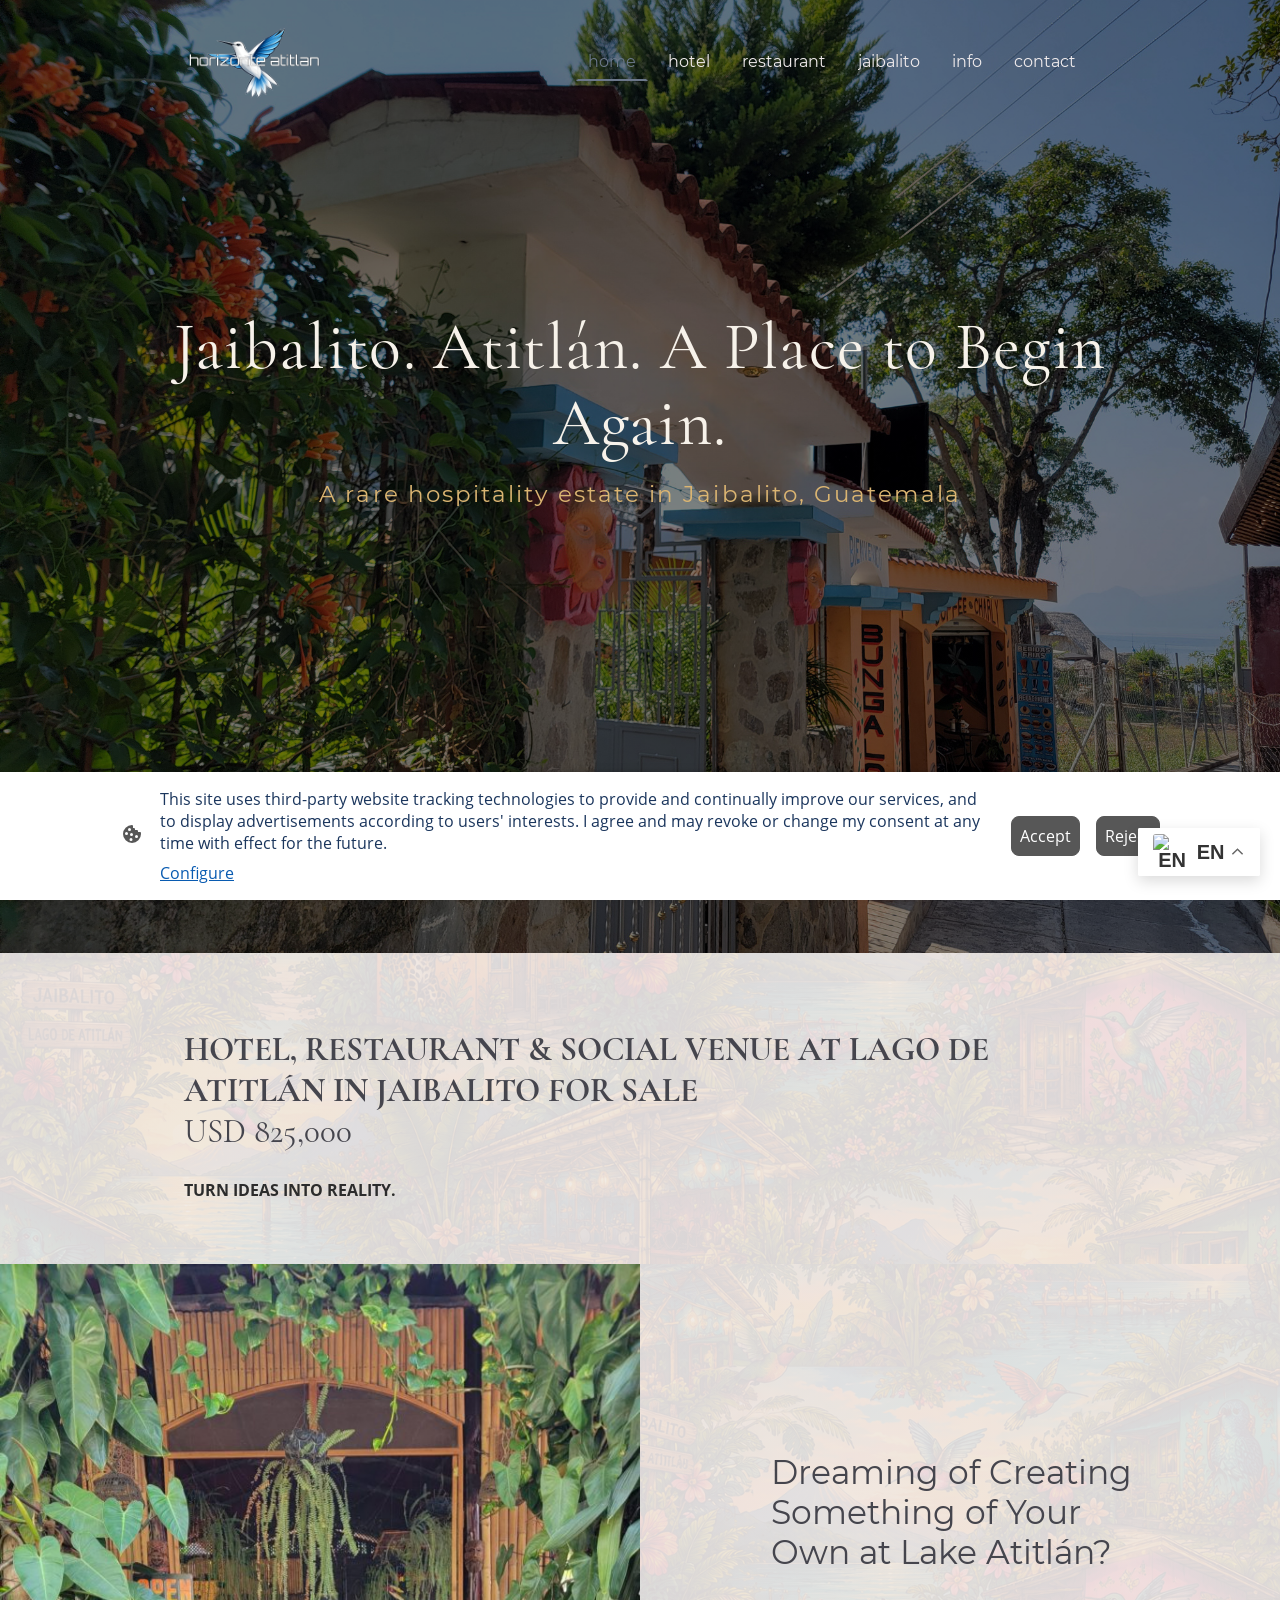
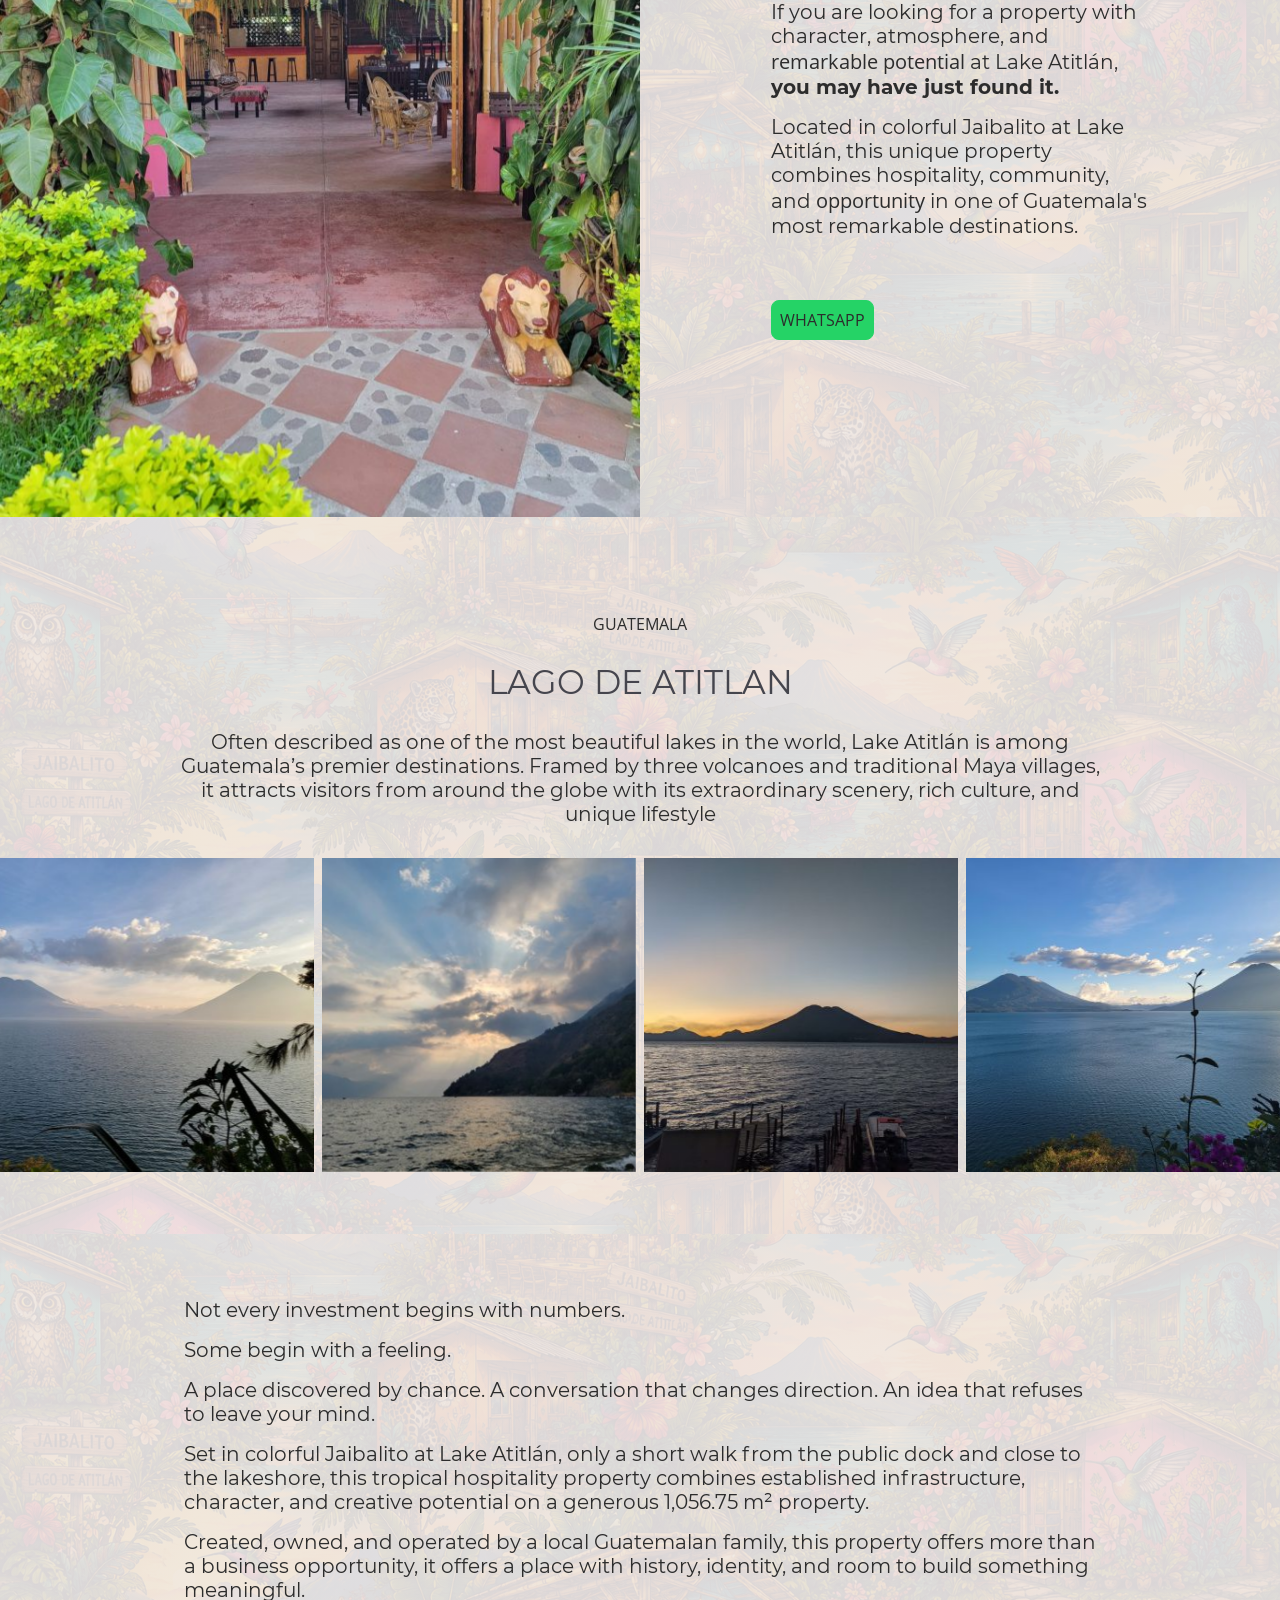
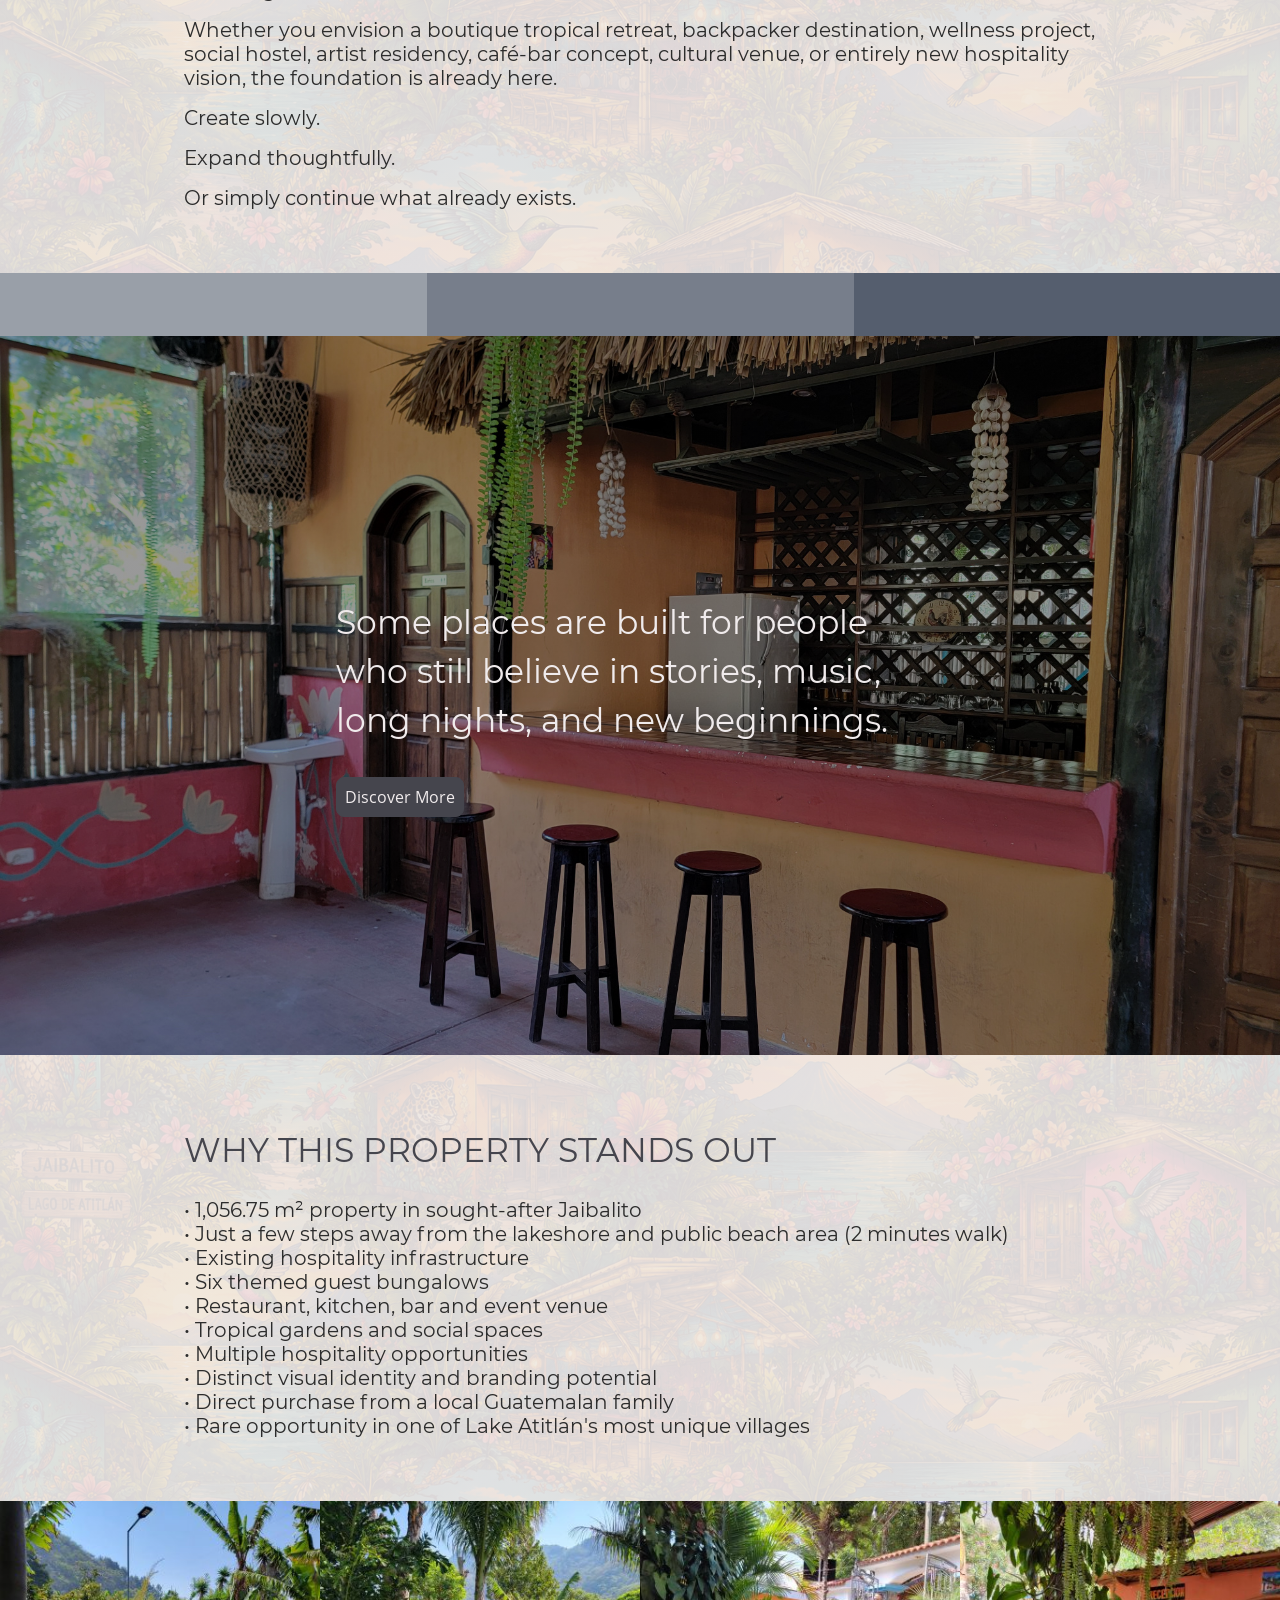
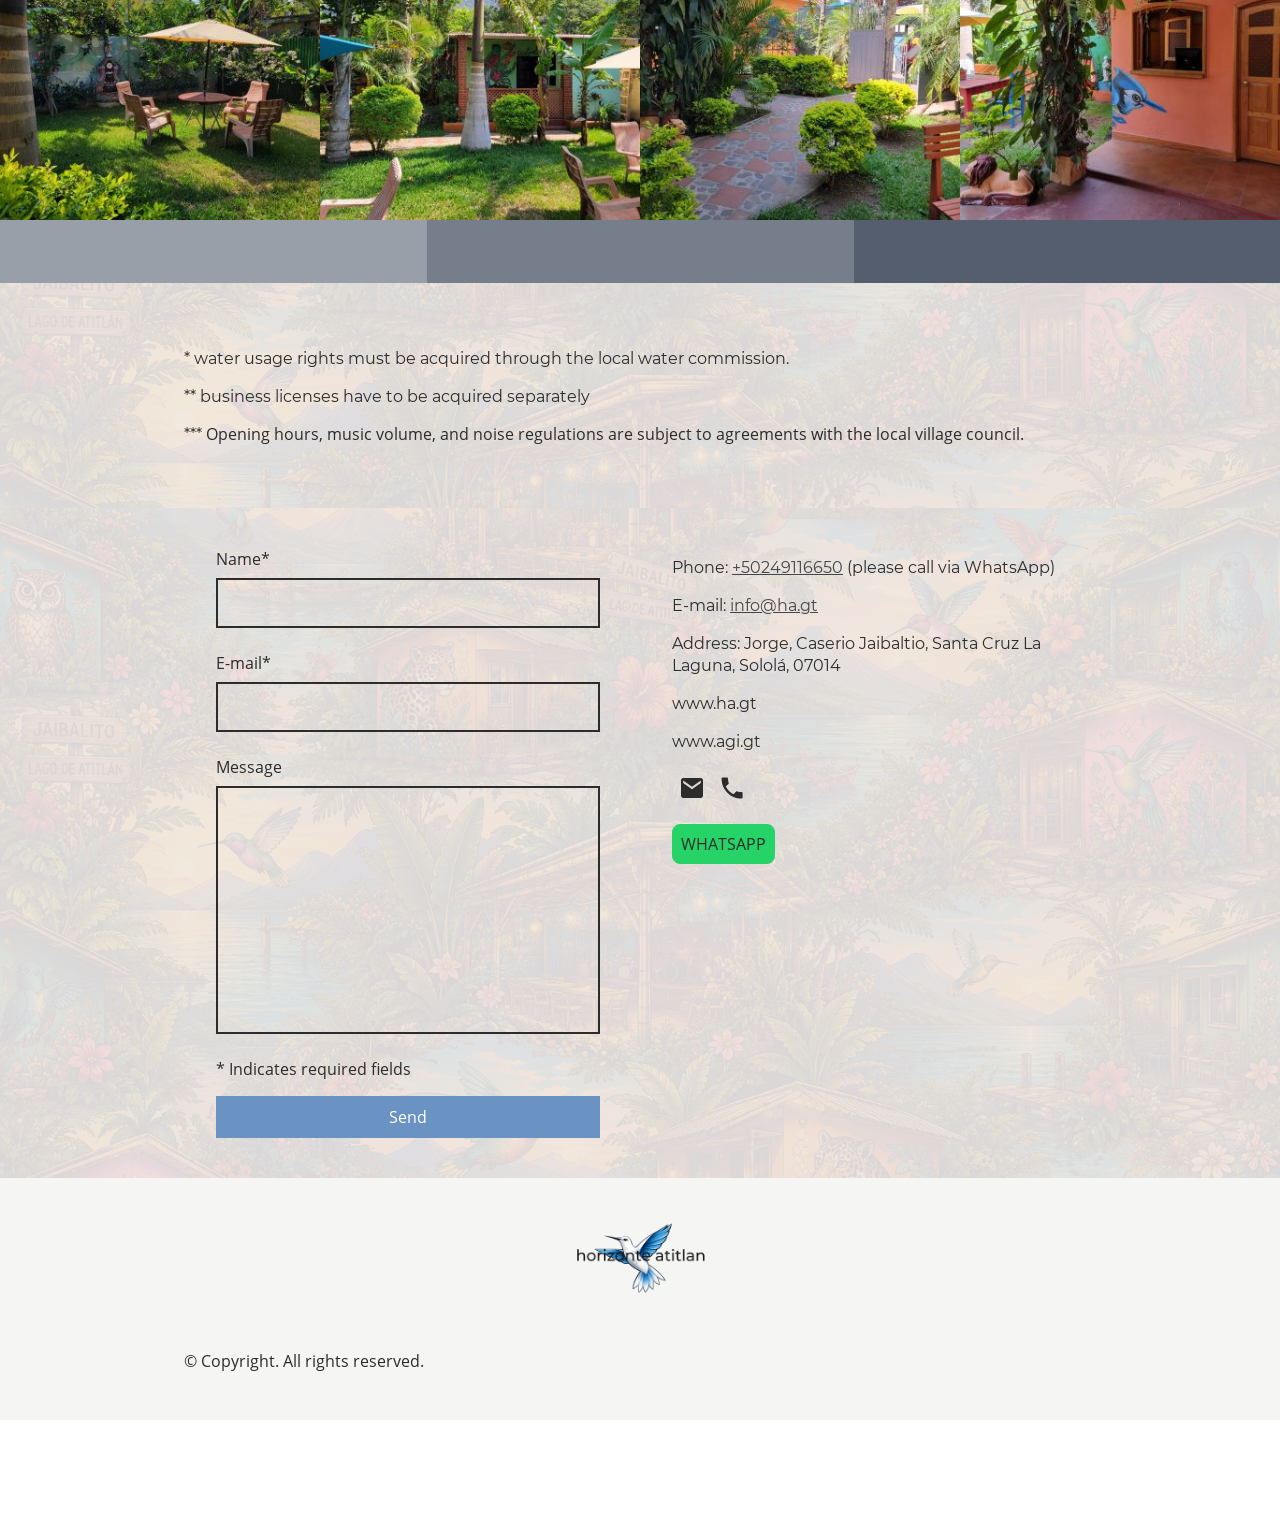
==== commit 22684250: "Update index.html" ====
--- a/index.html
+++ b/index.html
@@ -70,7 +70,7 @@
 	<!-- #root -->
 <div id="root">
 <link rel="preload" as="image" imagesrcset="/wp-content/uploads/go-x/u/00d015b1-cfca-497a-8198-4ef3510af7e3/image-160x107.png 160w,/wp-content/uploads/go-x/u/00d015b1-cfca-497a-8198-4ef3510af7e3/image-240x160.png 240w,/wp-content/uploads/go-x/u/00d015b1-cfca-497a-8198-4ef3510af7e3/image-342x228.png 342w,/wp-content/uploads/go-x/u/00d015b1-cfca-497a-8198-4ef3510af7e3/image-192x128.png 192w,/wp-content/uploads/go-x/u/00d015b1-cfca-497a-8198-4ef3510af7e3/image-384x256.png 384w,/wp-content/uploads/go-x/u/00d015b1-cfca-497a-8198-4ef3510af7e3/image-188x125.png 188w" imagesizes="(min-width: 1024px) 160px,(min-width: 960px) 240px,(min-width: 768px) 25vw,(min-width: 0px) 50vw"/><link rel="preload" as="image" imagesrcset="/wp-content/uploads/go-x/u/2ecedc93-0d2b-4dae-af14-169e09cad9b3/l0,t0,w1500,h2000/image-1366x1821.jpg 1366w,/wp-content/uploads/go-x/u/2ecedc93-0d2b-4dae-af14-169e09cad9b3/l0,t0,w1500,h2000/image-960x1280.jpg 960w,/wp-content/uploads/go-x/u/2ecedc93-0d2b-4dae-af14-169e09cad9b3/l0,t0,w1500,h2000/image-683x911.jpg 683w,/wp-content/uploads/go-x/u/2ecedc93-0d2b-4dae-af14-169e09cad9b3/l0,t0,w1500,h2000/image-455x607.jpg 455w,/wp-content/uploads/go-x/u/2ecedc93-0d2b-4dae-af14-169e09cad9b3/l0,t0,w1500,h2000/image-256x341.jpg 256w,/wp-content/uploads/go-x/u/2ecedc93-0d2b-4dae-af14-169e09cad9b3/l0,t0,w1500,h2000/image-768x1024.jpg 768w,/wp-content/uploads/go-x/u/2ecedc93-0d2b-4dae-af14-169e09cad9b3/l0,t0,w1500,h2000/image-375x500.jpg 375w" imagesizes="(min-width: 1024px) 50vw,(min-width: 768px) 33vw,(min-width: 0px) 100vw"/><link rel="preload" as="image" imagesrcset="/wp-content/uploads/go-x/u/01c510d9-9293-42ba-bfcb-2f5b420b1983/image-911x683.jpg 911w,/wp-content/uploads/go-x/u/01c510d9-9293-42ba-bfcb-2f5b420b1983/image-640x480.jpg 640w,/wp-content/uploads/go-x/u/01c510d9-9293-42ba-bfcb-2f5b420b1983/image-455x341.jpg 455w,/wp-content/uploads/go-x/u/01c510d9-9293-42ba-bfcb-2f5b420b1983/image-256x192.jpg 256w,/wp-content/uploads/go-x/u/01c510d9-9293-42ba-bfcb-2f5b420b1983/image-512x384.jpg 512w,/wp-content/uploads/go-x/u/01c510d9-9293-42ba-bfcb-2f5b420b1983/image-250x188.jpg 250w" imagesizes="(min-width: 1024px) 33vw,(min-width: 768px) 33vw,(min-width: 0px) 67vw"/><link rel="preload" as="image" imagesrcset="/wp-content/uploads/go-x/u/bb815bbb-c1e7-489e-bb75-00bd9cc99279/image-911x683.jpg 911w,/wp-content/uploads/go-x/u/bb815bbb-c1e7-489e-bb75-00bd9cc99279/image-640x480.jpg 640w,/wp-content/uploads/go-x/u/bb815bbb-c1e7-489e-bb75-00bd9cc99279/image-456x342.jpg 456w,/wp-content/uploads/go-x/u/bb815bbb-c1e7-489e-bb75-00bd9cc99279/image-256x192.jpg 256w,/wp-content/uploads/go-x/u/bb815bbb-c1e7-489e-bb75-00bd9cc99279/image-512x384.jpg 512w,/wp-content/uploads/go-x/u/bb815bbb-c1e7-489e-bb75-00bd9cc99279/image-250x187.jpg 250w" imagesizes="(min-width: 1024px) 33vw,(min-width: 768px) 33vw,(min-width: 0px) 67vw"/><link rel="preload" as="image" imagesrcset="/wp-content/uploads/go-x/u/49e98694-8caa-451d-9bd4-a3944ea590c0/image-911x683.jpg 911w,/wp-content/uploads/go-x/u/49e98694-8caa-451d-9bd4-a3944ea590c0/image-640x480.jpg 640w,/wp-content/uploads/go-x/u/49e98694-8caa-451d-9bd4-a3944ea590c0/image-455x341.jpg 455w,/wp-content/uploads/go-x/u/49e98694-8caa-451d-9bd4-a3944ea590c0/image-256x192.jpg 256w,/wp-content/uploads/go-x/u/49e98694-8caa-451d-9bd4-a3944ea590c0/image-512x384.jpg 512w,/wp-content/uploads/go-x/u/49e98694-8caa-451d-9bd4-a3944ea590c0/image-250x188.jpg 250w" imagesizes="(min-width: 1024px) 33vw,(min-width: 768px) 33vw,(min-width: 0px) 67vw"/><link rel="preload" as="image" imagesrcset="/wp-content/uploads/go-x/u/566f06e1-78c8-41cd-934e-d6fcc3cbd3be/image-911x683.jpg 911w,/wp-content/uploads/go-x/u/566f06e1-78c8-41cd-934e-d6fcc3cbd3be/image-640x480.jpg 640w,/wp-content/uploads/go-x/u/566f06e1-78c8-41cd-934e-d6fcc3cbd3be/image-455x341.jpg 455w,/wp-content/uploads/go-x/u/566f06e1-78c8-41cd-934e-d6fcc3cbd3be/image-256x192.jpg 256w,/wp-content/uploads/go-x/u/566f06e1-78c8-41cd-934e-d6fcc3cbd3be/image-512x384.jpg 512w,/wp-content/uploads/go-x/u/566f06e1-78c8-41cd-934e-d6fcc3cbd3be/image-250x188.jpg 250w" imagesizes="(min-width: 1024px) 33vw,(min-width: 768px) 33vw,(min-width: 0px) 67vw"/><link rel="preload" as="image" imagesrcset="/wp-content/uploads/go-x/u/663ab5a7-6c3b-40b1-b990-fae19a9b7973/l250,t0,w1500,h1500/image-683x683.jpg 683w,/wp-content/uploads/go-x/u/663ab5a7-6c3b-40b1-b990-fae19a9b7973/l250,t0,w1500,h1500/image-480x480.jpg 480w,/wp-content/uploads/go-x/u/663ab5a7-6c3b-40b1-b990-fae19a9b7973/l250,t0,w1500,h1500/image-342x342.jpg 342w,/wp-content/uploads/go-x/u/663ab5a7-6c3b-40b1-b990-fae19a9b7973/l250,t0,w1500,h1500/image-384x384.jpg 384w,/wp-content/uploads/go-x/u/663ab5a7-6c3b-40b1-b990-fae19a9b7973/l250,t0,w1500,h1500/image-768x768.jpg 768w,/wp-content/uploads/go-x/u/663ab5a7-6c3b-40b1-b990-fae19a9b7973/l250,t0,w1500,h1500/image-375x375.jpg 375w" imagesizes="(min-width: 1024px) 25vw,(min-width: 768px) 50vw,(min-width: 0px) 100vw"/><link rel="preload" as="image" imagesrcset="/wp-content/uploads/go-x/u/249fdcf0-390f-4133-9d8c-442b86b8cd44/l250,t0,w1500,h1500/image-683x683.jpg 683w,/wp-content/uploads/go-x/u/249fdcf0-390f-4133-9d8c-442b86b8cd44/l250,t0,w1500,h1500/image-480x480.jpg 480w,/wp-content/uploads/go-x/u/249fdcf0-390f-4133-9d8c-442b86b8cd44/l250,t0,w1500,h1500/image-342x342.jpg 342w,/wp-content/uploads/go-x/u/249fdcf0-390f-4133-9d8c-442b86b8cd44/l250,t0,w1500,h1500/image-384x384.jpg 384w,/wp-content/uploads/go-x/u/249fdcf0-390f-4133-9d8c-442b86b8cd44/l250,t0,w1500,h1500/image-768x768.jpg 768w,/wp-content/uploads/go-x/u/249fdcf0-390f-4133-9d8c-442b86b8cd44/l250,t0,w1500,h1500/image-375x375.jpg 375w" imagesizes="(min-width: 1024px) 25vw,(min-width: 768px) 50vw,(min-width: 0px) 100vw"/><link rel="preload" as="image" imagesrcset="/wp-content/uploads/go-x/u/2e8a578b-09dd-4e9c-bd59-77542b61de1f/l250,t0,w1500,h1500/image-683x683.jpg 683w,/wp-content/uploads/go-x/u/2e8a578b-09dd-4e9c-bd59-77542b61de1f/l250,t0,w1500,h1500/image-480x480.jpg 480w,/wp-content/uploads/go-x/u/2e8a578b-09dd-4e9c-bd59-77542b61de1f/l250,t0,w1500,h1500/image-342x342.jpg 342w,/wp-content/uploads/go-x/u/2e8a578b-09dd-4e9c-bd59-77542b61de1f/l250,t0,w1500,h1500/image-384x384.jpg 384w,/wp-content/uploads/go-x/u/2e8a578b-09dd-4e9c-bd59-77542b61de1f/l250,t0,w1500,h1500/image-768x768.jpg 768w,/wp-content/uploads/go-x/u/2e8a578b-09dd-4e9c-bd59-77542b61de1f/l250,t0,w1500,h1500/image-375x375.jpg 375w" imagesizes="(min-width: 1024px) 25vw,(min-width: 768px) 50vw,(min-width: 0px) 100vw"/><link rel="preload" as="image" imagesrcset="/wp-content/uploads/go-x/u/9dd11c38-870c-4089-8f8e-fca0a82801b3/l250,t0,w1500,h1500/image-683x683.jpg 683w,/wp-content/uploads/go-x/u/9dd11c38-870c-4089-8f8e-fca0a82801b3/l250,t0,w1500,h1500/image-480x480.jpg 480w,/wp-content/uploads/go-x/u/9dd11c38-870c-4089-8f8e-fca0a82801b3/l250,t0,w1500,h1500/image-342x342.jpg 342w,/wp-content/uploads/go-x/u/9dd11c38-870c-4089-8f8e-fca0a82801b3/l250,t0,w1500,h1500/image-384x384.jpg 384w,/wp-content/uploads/go-x/u/9dd11c38-870c-4089-8f8e-fca0a82801b3/l250,t0,w1500,h1500/image-768x768.jpg 768w,/wp-content/uploads/go-x/u/9dd11c38-870c-4089-8f8e-fca0a82801b3/l250,t0,w1500,h1500/image-375x375.jpg 375w" imagesizes="(min-width: 1024px) 25vw,(min-width: 768px) 50vw,(min-width: 0px) 100vw"/><link rel="preload" as="image" imagesrcset="/wp-content/uploads/go-x/u/aabd2472-8148-4f5b-a861-11ccddd95d3f/image-160x107.png 160w,/wp-content/uploads/go-x/u/aabd2472-8148-4f5b-a861-11ccddd95d3f/image-228x152.png 228w,/wp-content/uploads/go-x/u/aabd2472-8148-4f5b-a861-11ccddd95d3f/image-128x85.png 128w,/wp-content/uploads/go-x/u/aabd2472-8148-4f5b-a861-11ccddd95d3f/image-256x171.png 256w,/wp-content/uploads/go-x/u/aabd2472-8148-4f5b-a861-11ccddd95d3f/image-125x83.png 125w" imagesizes="(min-width: 1024px) 160px,(min-width: 960px) 160px,(min-width: 768px) 17vw,(min-width: 0px) 33vw"/><title>Lake Atitlan Hotel &amp; Hostel for Sale at Lake Atitlán | Jaibalito Guatemala</title><meta name="description" content="Hotel, hostel, restaurant and bar for sale in Jaibalito, Lake Atitlán. 6 bungalows, event space, stage, gardens and business potential."/><meta property="og:image" content="https://ha.gt/wp-content/uploads/go-x/u/54563717-5f7a-4a97-9c2d-2ae7bbc8aa2d/image-1200x800.png"/><!-- wp:go-x/page {"classes":"page-root","styles":{"u002du002dpage-background-color":"#f0ebec","u002du002dpage-color":"#2c2c2c","u002du002dtheme-fonts-pair-body-sizes-large-body-size":"18px","u002du002dtheme-fonts-pair-body-sizes-large-button-size":"18px","u002du002dtheme-fonts-pair-body-sizes-small-body-size":"14px","u002du002dtheme-fonts-pair-body-sizes-small-button-size":"14px","u002du002dtheme-fonts-pair-body-sizes-medium-body-size":"16px","u002du002dtheme-fonts-pair-body-sizes-medium-button-size":"16px","u002du002dtheme-fonts-pair-body-family":"OpenSans","u002du002dtheme-fonts-pair-heading-sizes-large-h1-size":"45px","u002du002dtheme-fonts-pair-heading-sizes-large-h2-size":"37px","u002du002dtheme-fonts-pair-heading-sizes-large-h3-size":"31px","u002du002dtheme-fonts-pair-heading-sizes-large-h4-size":"26px","u002du002dtheme-fonts-pair-heading-sizes-large-h5-size":"22px","u002du002dtheme-fonts-pair-heading-sizes-large-h6-size":"18px","u002du002dtheme-fonts-pair-heading-sizes-small-h1-size":"35px","u002du002dtheme-fonts-pair-heading-sizes-small-h2-size":"29px","u002du002dtheme-fonts-pair-heading-sizes-small-h3-size":"24px","u002du002dtheme-fonts-pair-heading-sizes-small-h4-size":"20px","u002du002dtheme-fonts-pair-heading-sizes-small-h5-size":"16px","u002du002dtheme-fonts-pair-heading-sizes-small-h6-size":"14px","u002du002dtheme-fonts-pair-heading-sizes-medium-h1-size":"40px","u002du002dtheme-fonts-pair-heading-sizes-medium-h2-size":"33px","u002du002dtheme-fonts-pair-heading-sizes-medium-h3-size":"28px","u002du002dtheme-fonts-pair-heading-sizes-medium-h4-size":"23px","u002du002dtheme-fonts-pair-heading-sizes-medium-h5-size":"19px","u002du002dtheme-fonts-pair-heading-sizes-medium-h6-size":"16px","u002du002dtheme-fonts-pair-heading-family":"Montserrat","u002du002dtheme-fonts-sizeType":"medium","u002du002dtheme-colors-palette-dark":"#2c2c2c","u002du002dtheme-colors-palette-type":"default","u002du002dtheme-colors-palette-light":"#f0ebec","u002du002dtheme-colors-palette-accent1":"#45454d","u002du002dtheme-colors-palette-accent2":"#555e6e","u002du002dtheme-colors-palette-accent3":"#6a93c3","u002du002dtheme-colors-contrast":"high","u002du002dtheme-colors-variation":"4px","u002du002dtheme-colors-luminosity":"light","u002du002dtheme-colors-availablePalettes-0-dark":"#090a0a","u002du002dtheme-colors-availablePalettes-0-type":"custom","u002du002dtheme-colors-availablePalettes-0-light":"#ffffff","u002du002dtheme-colors-availablePalettes-0-accent1":"#2c344c","u002du002dtheme-colors-availablePalettes-0-accent2":"#405f83","u002du002dtheme-colors-availablePalettes-0-accent3":"#22a6a4","u002du002dtheme-spacing-type":"medium","u002du002dtheme-spacing-unit":"8px","u002du002dtheme-spacing-units-large":"16px","u002du002dtheme-spacing-units-small":"4px","u002du002dtheme-spacing-units-medium":"8px","u002du002dtheme-geometry-set-name":"rectangle","u002du002dtheme-geometry-set-homepagePattern-footer-0-image-name":"rectangle","u002du002dtheme-geometry-set-homepagePattern-footer-0-section-name":"rectangle","u002du002dtheme-geometry-set-homepagePattern-header-0-image-name":"rectangle","u002du002dtheme-geometry-set-homepagePattern-header-0-section-name":"rectangle","u002du002dtheme-geometry-set-homepagePattern-content-0-image-name":"rectangle","u002du002dtheme-geometry-set-homepagePattern-content-0-section-name":"rectangle","u002du002dtheme-geometry-set-contentpagePattern-footer-0-image-name":"rectangle","u002du002dtheme-geometry-set-contentpagePattern-footer-0-section-name":"rectangle","u002du002dtheme-geometry-set-contentpagePattern-header-0-image-name":"rectangle","u002du002dtheme-geometry-set-contentpagePattern-header-0-section-name":"rectangle","u002du002dtheme-geometry-set-contentpagePattern-content-0-image-name":"rectangle","u002du002dtheme-geometry-set-contentpagePattern-content-0-section-name":"rectangle","u002du002dtheme-geometry-lastUpdated":"1753472169686px","u002du002dtheme-animation-animationPreset-name":"none","u002du002dtheme-animation-animationPreset-columnAnimation":"","u002du002dtheme-animation-animationPreset-sectionAnimation":"","u002du002dtheme-customColors-0":"#000000","u002du002dtheme-customColors-1":"#045b91","u002du002dtheme-customColors-2":"#008eb2","u002du002dtheme-customColors-3":"#ff9a0b","u002du002dtheme-customColors-4":"#25d366","u002du002dtheme-customColors-5":"#b9f8f4","u002du002dtheme-customColors-6":"#faf7dd","u002du002dtheme-customColors-7":"#f5f5f4","u002du002dheading-color-h1":"#45454d","u002du002dfont-family-h1":"Montserrat","u002du002dfont-size-h1":"40px","u002du002dfont-weight-h1":"normal","u002du002dword-wrap-h1":"break-word","u002du002doverflow-wrap-h1":"break-word","u002du002dfont-style-h1":"normal","u002du002dtext-decoration-h1":"none","u002du002dletter-spacing-h1":"normal","u002du002dline-height-h1":"normal","u002du002dtext-transform-h1":"none","u002du002dtablet-font-downscale-h1":0.875,"u002du002dmobile-font-downscale-h1":0.875,"u002du002dheading-color-h2":"#45454d","u002du002dfont-family-h2":"Montserrat","u002du002dfont-size-h2":"33px","u002du002dfont-weight-h2":"normal","u002du002dword-wrap-h2":"break-word","u002du002doverflow-wrap-h2":"break-word","u002du002dfont-style-h2":"normal","u002du002dtext-decoration-h2":"none","u002du002dletter-spacing-h2":"normal","u002du002dline-height-h2":"normal","u002du002dtext-transform-h2":"none","u002du002dtablet-font-downscale-h2":0.875,"u002du002dmobile-font-downscale-h2":0.875,"u002du002dheading-color-h3":"#45454d","u002du002dfont-family-h3":"Montserrat","u002du002dfont-size-h3":"28px","u002du002dfont-weight-h3":"normal","u002du002dword-wrap-h3":"break-word","u002du002doverflow-wrap-h3":"break-word","u002du002dfont-style-h3":"normal","u002du002dtext-decoration-h3":"none","u002du002dletter-spacing-h3":"normal","u002du002dline-height-h3":"normal","u002du002dtext-transform-h3":"none","u002du002dtablet-font-downscale-h3":0.875,"u002du002dmobile-font-downscale-h3":0.875,"u002du002dheading-color-h4":"#45454d","u002du002dfont-family-h4":"Montserrat","u002du002dfont-size-h4":"23px","u002du002dfont-weight-h4":"normal","u002du002dword-wrap-h4":"break-word","u002du002doverflow-wrap-h4":"break-word","u002du002dfont-style-h4":"normal","u002du002dtext-decoration-h4":"none","u002du002dletter-spacing-h4":"normal","u002du002dline-height-h4":"normal","u002du002dtext-transform-h4":"none","u002du002dtablet-font-downscale-h4":0.875,"u002du002dmobile-font-downscale-h4":0.875,"u002du002dheading-color-h5":"#2c2c2c","u002du002dfont-family-h5":"Montserrat","u002du002dfont-size-h5":"19px","u002du002dfont-weight-h5":"normal","u002du002dword-wrap-h5":"break-word","u002du002doverflow-wrap-h5":"break-word","u002du002dfont-style-h5":"normal","u002du002dtext-decoration-h5":"none","u002du002dletter-spacing-h5":"normal","u002du002dline-height-h5":"normal","u002du002dtext-transform-h5":"none","u002du002dtablet-font-downscale-h5":0.875,"u002du002dmobile-font-downscale-h5":0.875,"u002du002dheading-color-h6":"#2c2c2c","u002du002dfont-family-h6":"Montserrat","u002du002dfont-size-h6":"16px","u002du002dfont-weight-h6":"normal","u002du002dword-wrap-h6":"break-word","u002du002doverflow-wrap-h6":"break-word","u002du002dfont-style-h6":"normal","u002du002dtext-decoration-h6":"none","u002du002dletter-spacing-h6":"normal","u002du002dline-height-h6":"normal","u002du002dtext-transform-h6":"none","u002du002dtablet-font-downscale-h6":0.875,"u002du002dmobile-font-downscale-h6":0.875,"u002du002dtext-container-color":"#2c2c2c","u002du002dtext-container-anchor-color":"#45454d","u002du002dfont-family":"OpenSans","u002du002dfont-size":"16px","u002du002dfont-weight":"normal","u002du002dword-wrap":"break-word","u002du002doverflow-wrap":"break-word","u002du002dfont-style":"normal","u002du002dtext-decoration":"none","u002du002dletter-spacing":"normal","u002du002dline-height":"normal","u002du002dtext-transform":"none","u002du002dtablet-font-downscale":0.875,"u002du002dmobile-font-downscale":0.875}} --><div id="page-root" style="--page-background-color:#f0ebec;--page-color:#2c2c2c;--theme-fonts-pair-body-sizes-large-body-size:18px;--theme-fonts-pair-body-sizes-large-button-size:18px;--theme-fonts-pair-body-sizes-small-body-size:14px;--theme-fonts-pair-body-sizes-small-button-size:14px;--theme-fonts-pair-body-sizes-medium-body-size:16px;--theme-fonts-pair-body-sizes-medium-button-size:16px;--theme-fonts-pair-body-family:OpenSans;--theme-fonts-pair-heading-sizes-large-h1-size:45px;--theme-fonts-pair-heading-sizes-large-h2-size:37px;--theme-fonts-pair-heading-sizes-large-h3-size:31px;--theme-fonts-pair-heading-sizes-large-h4-size:26px;--theme-fonts-pair-heading-sizes-large-h5-size:22px;--theme-fonts-pair-heading-sizes-large-h6-size:18px;--theme-fonts-pair-heading-sizes-small-h1-size:35px;--theme-fonts-pair-heading-sizes-small-h2-size:29px;--theme-fonts-pair-heading-sizes-small-h3-size:24px;--theme-fonts-pair-heading-sizes-small-h4-size:20px;--theme-fonts-pair-heading-sizes-small-h5-size:16px;--theme-fonts-pair-heading-sizes-small-h6-size:14px;--theme-fonts-pair-heading-sizes-medium-h1-size:40px;--theme-fonts-pair-heading-sizes-medium-h2-size:33px;--theme-fonts-pair-heading-sizes-medium-h3-size:28px;--theme-fonts-pair-heading-sizes-medium-h4-size:23px;--theme-fonts-pair-heading-sizes-medium-h5-size:19px;--theme-fonts-pair-heading-sizes-medium-h6-size:16px;--theme-fonts-pair-heading-family:Montserrat;--theme-fonts-sizeType:medium;--theme-colors-palette-dark:#2c2c2c;--theme-colors-palette-type:default;--theme-colors-palette-light:#f0ebec;--theme-colors-palette-accent1:#45454d;--theme-colors-palette-accent2:#555e6e;--theme-colors-palette-accent3:#6a93c3;--theme-colors-contrast:high;--theme-colors-variation:4px;--theme-colors-luminosity:light;--theme-colors-availablePalettes-0-dark:#090a0a;--theme-colors-availablePalettes-0-type:custom;--theme-colors-availablePalettes-0-light:#ffffff;--theme-colors-availablePalettes-0-accent1:#2c344c;--theme-colors-availablePalettes-0-accent2:#405f83;--theme-colors-availablePalettes-0-accent3:#22a6a4;--theme-spacing-type:medium;--theme-spacing-unit:8px;--theme-spacing-units-large:16px;--theme-spacing-units-small:4px;--theme-spacing-units-medium:8px;--theme-geometry-set-name:rectangle;--theme-geometry-set-homepagePattern-footer-0-image-name:rectangle;--theme-geometry-set-homepagePattern-footer-0-section-name:rectangle;--theme-geometry-set-homepagePattern-header-0-image-name:rectangle;--theme-geometry-set-homepagePattern-header-0-section-name:rectangle;--theme-geometry-set-homepagePattern-content-0-image-name:rectangle;--theme-geometry-set-homepagePattern-content-0-section-name:rectangle;--theme-geometry-set-contentpagePattern-footer-0-image-name:rectangle;--theme-geometry-set-contentpagePattern-footer-0-section-name:rectangle;--theme-geometry-set-contentpagePattern-header-0-image-name:rectangle;--theme-geometry-set-contentpagePattern-header-0-section-name:rectangle;--theme-geometry-set-contentpagePattern-content-0-image-name:rectangle;--theme-geometry-set-contentpagePattern-content-0-section-name:rectangle;--theme-geometry-lastUpdated:1753472169686px;--theme-animation-animationPreset-name:none;--theme-customColors-0:#000000;--theme-customColors-1:#045b91;--theme-customColors-2:#008eb2;--theme-customColors-3:#ff9a0b;--theme-customColors-4:#25d366;--theme-customColors-5:#b9f8f4;--theme-customColors-6:#faf7dd;--theme-customColors-7:#f5f5f4;--heading-color-h1:#45454d;--font-family-h1:Montserrat;--font-size-h1:40px;--font-weight-h1:normal;--word-wrap-h1:break-word;--overflow-wrap-h1:break-word;--font-style-h1:normal;--text-decoration-h1:none;--letter-spacing-h1:normal;--line-height-h1:normal;--text-transform-h1:none;--tablet-font-downscale-h1:0.875;--mobile-font-downscale-h1:0.875;--heading-color-h2:#45454d;--font-family-h2:Montserrat;--font-size-h2:33px;--font-weight-h2:normal;--word-wrap-h2:break-word;--overflow-wrap-h2:break-word;--font-style-h2:normal;--text-decoration-h2:none;--letter-spacing-h2:normal;--line-height-h2:normal;--text-transform-h2:none;--tablet-font-downscale-h2:0.875;--mobile-font-downscale-h2:0.875;--heading-color-h3:#45454d;--font-family-h3:Montserrat;--font-size-h3:28px;--font-weight-h3:normal;--word-wrap-h3:break-word;--overflow-wrap-h3:break-word;--font-style-h3:normal;--text-decoration-h3:none;--letter-spacing-h3:normal;--line-height-h3:normal;--text-transform-h3:none;--tablet-font-downscale-h3:0.875;--mobile-font-downscale-h3:0.875;--heading-color-h4:#45454d;--font-family-h4:Montserrat;--font-size-h4:23px;--font-weight-h4:normal;--word-wrap-h4:break-word;--overflow-wrap-h4:break-word;--font-style-h4:normal;--text-decoration-h4:none;--letter-spacing-h4:normal;--line-height-h4:normal;--text-transform-h4:none;--tablet-font-downscale-h4:0.875;--mobile-font-downscale-h4:0.875;--heading-color-h5:#2c2c2c;--font-family-h5:Montserrat;--font-size-h5:19px;--font-weight-h5:normal;--word-wrap-h5:break-word;--overflow-wrap-h5:break-word;--font-style-h5:normal;--text-decoration-h5:none;--letter-spacing-h5:normal;--line-height-h5:normal;--text-transform-h5:none;--tablet-font-downscale-h5:0.875;--mobile-font-downscale-h5:0.875;--heading-color-h6:#2c2c2c;--font-family-h6:Montserrat;--font-size-h6:16px;--font-weight-h6:normal;--word-wrap-h6:break-word;--overflow-wrap-h6:break-word;--font-style-h6:normal;--text-decoration-h6:none;--letter-spacing-h6:normal;--line-height-h6:normal;--text-transform-h6:none;--tablet-font-downscale-h6:0.875;--mobile-font-downscale-h6:0.875;--text-container-color:#2c2c2c;--text-container-anchor-color:#45454d;--font-family:OpenSans;--font-size:16px;--font-weight:normal;--word-wrap:break-word;--overflow-wrap:break-word;--font-style:normal;--text-decoration:none;--letter-spacing:normal;--line-height:normal;--text-transform:none;--tablet-font-downscale:0.875;--mobile-font-downscale:0.875" class="page-root"><!-- wp:go-x/section {"section":{"id":"f23a4e02-9386-469d-8df4-ba1bf394742f"},"rootClasses":"section section-root animated-element section-overlaps section-geometry section-geometry-rectangle","rootProps":{"data-zone-type":"header"},"bgClasses":"section-inner section-edge18Inner","contentClasses":"section-content","usedGeometryAttr":"rectangle","sectionSettingsStyles":{"backgroundImage":"linear-gradient(rgba(0, 0, 0, 0.5), rgba(0, 0, 0, 0.5)), url('/wp-content/uploads/go-x/u/cffd9291-cccf-4890-83ad-ed741e0171e8/image.jpg')","backgroundSize":"cover","backgroundRepeat":"no-repeat","backgroundPosition":"50% 50%","backgroundAttachment":"scroll","opacity":0},"styles":{"u002du002dheading-color-h1":"#76767e","u002du002dfont-family-h1":"Montserrat","u002du002dfont-size-h1":"40px","u002du002dfont-weight-h1":"normal","u002du002dword-wrap-h1":"break-word","u002du002doverflow-wrap-h1":"break-word","u002du002dfont-style-h1":"normal","u002du002dtext-decoration-h1":"none","u002du002dletter-spacing-h1":"normal","u002du002dline-height-h1":"normal","u002du002dtext-transform-h1":"none","u002du002dtablet-font-downscale-h1":0.875,"u002du002dmobile-font-downscale-h1":0.875,"u002du002dheading-color-h2":"#76767e","u002du002dfont-family-h2":"Montserrat","u002du002dfont-size-h2":"33px","u002du002dfont-weight-h2":"normal","u002du002dword-wrap-h2":"break-word","u002du002doverflow-wrap-h2":"break-word","u002du002dfont-style-h2":"normal","u002du002dtext-decoration-h2":"none","u002du002dletter-spacing-h2":"normal","u002du002dline-height-h2":"normal","u002du002dtext-transform-h2":"none","u002du002dtablet-font-downscale-h2":0.875,"u002du002dmobile-font-downscale-h2":0.875,"u002du002dheading-color-h3":"#76767e","u002du002dfont-family-h3":"Montserrat","u002du002dfont-size-h3":"28px","u002du002dfont-weight-h3":"normal","u002du002dword-wrap-h3":"break-word","u002du002doverflow-wrap-h3":"break-word","u002du002dfont-style-h3":"normal","u002du002dtext-decoration-h3":"none","u002du002dletter-spacing-h3":"normal","u002du002dline-height-h3":"normal","u002du002dtext-transform-h3":"none","u002du002dtablet-font-downscale-h3":0.875,"u002du002dmobile-font-downscale-h3":0.875,"u002du002dheading-color-h4":"#76767e","u002du002dfont-family-h4":"Montserrat","u002du002dfont-size-h4":"23px","u002du002dfont-weight-h4":"normal","u002du002dword-wrap-h4":"break-word","u002du002doverflow-wrap-h4":"break-word","u002du002dfont-style-h4":"normal","u002du002dtext-decoration-h4":"none","u002du002dletter-spacing-h4":"normal","u002du002dline-height-h4":"normal","u002du002dtext-transform-h4":"none","u002du002dtablet-font-downscale-h4":0.875,"u002du002dmobile-font-downscale-h4":0.875,"u002du002dheading-color-h5":"#777777","u002du002dfont-family-h5":"Montserrat","u002du002dfont-size-h5":"19px","u002du002dfont-weight-h5":"normal","u002du002dword-wrap-h5":"break-word","u002du002doverflow-wrap-h5":"break-word","u002du002dfont-style-h5":"normal","u002du002dtext-decoration-h5":"none","u002du002dletter-spacing-h5":"normal","u002du002dline-height-h5":"normal","u002du002dtext-transform-h5":"none","u002du002dtablet-font-downscale-h5":0.875,"u002du002dmobile-font-downscale-h5":0.875,"u002du002dheading-color-h6":"#777777","u002du002dfont-family-h6":"Montserrat","u002du002dfont-size-h6":"16px","u002du002dfont-weight-h6":"normal","u002du002dword-wrap-h6":"break-word","u002du002doverflow-wrap-h6":"break-word","u002du002dfont-style-h6":"normal","u002du002dtext-decoration-h6":"none","u002du002dletter-spacing-h6":"normal","u002du002dline-height-h6":"normal","u002du002dtext-transform-h6":"none","u002du002dtablet-font-downscale-h6":0.875,"u002du002dmobile-font-downscale-h6":0.875,"u002du002dtext-container-color":"#777777","u002du002dtext-container-anchor-color":"#76767e","u002du002dfont-family":"OpenSans","u002du002dfont-size":"16px","u002du002dfont-weight":"normal","u002du002dword-wrap":"break-word","u002du002doverflow-wrap":"break-word","u002du002dfont-style":"normal","u002du002dtext-decoration":"none","u002du002dletter-spacing":"normal","u002du002dline-height":"normal","u002du002dtext-transform":"none","u002du002dtablet-font-downscale":0.875,"u002du002dmobile-font-downscale":0.875,"u002du002dsection-geometry":"section-geometry-rectangle","zIndex":400,"u002du002dheader-height":"100%"}} --><header data-zone-type="header" class="section section-root animated-element section-overlaps section-geometry section-geometry-rectangle" data-shape="rectangle" style="--heading-color-h1:#76767e;--font-family-h1:Montserrat;--font-size-h1:40px;--font-weight-h1:normal;--word-wrap-h1:break-word;--overflow-wrap-h1:break-word;--font-style-h1:normal;--text-decoration-h1:none;--letter-spacing-h1:normal;--line-height-h1:normal;--text-transform-h1:none;--tablet-font-downscale-h1:0.875;--mobile-font-downscale-h1:0.875;--heading-color-h2:#76767e;--font-family-h2:Montserrat;--font-size-h2:33px;--font-weight-h2:normal;--word-wrap-h2:break-word;--overflow-wrap-h2:break-word;--font-style-h2:normal;--text-decoration-h2:none;--letter-spacing-h2:normal;--line-height-h2:normal;--text-transform-h2:none;--tablet-font-downscale-h2:0.875;--mobile-font-downscale-h2:0.875;--heading-color-h3:#76767e;--font-family-h3:Montserrat;--font-size-h3:28px;--font-weight-h3:normal;--word-wrap-h3:break-word;--overflow-wrap-h3:break-word;--font-style-h3:normal;--text-decoration-h3:none;--letter-spacing-h3:normal;--line-height-h3:normal;--text-transform-h3:none;--tablet-font-downscale-h3:0.875;--mobile-font-downscale-h3:0.875;--heading-color-h4:#76767e;--font-family-h4:Montserrat;--font-size-h4:23px;--font-weight-h4:normal;--word-wrap-h4:break-word;--overflow-wrap-h4:break-word;--font-style-h4:normal;--text-decoration-h4:none;--letter-spacing-h4:normal;--line-height-h4:normal;--text-transform-h4:none;--tablet-font-downscale-h4:0.875;--mobile-font-downscale-h4:0.875;--heading-color-h5:#777777;--font-family-h5:Montserrat;--font-size-h5:19px;--font-weight-h5:normal;--word-wrap-h5:break-word;--overflow-wrap-h5:break-word;--font-style-h5:normal;--text-decoration-h5:none;--letter-spacing-h5:normal;--line-height-h5:normal;--text-transform-h5:none;--tablet-font-downscale-h5:0.875;--mobile-font-downscale-h5:0.875;--heading-color-h6:#777777;--font-family-h6:Montserrat;--font-size-h6:16px;--font-weight-h6:normal;--word-wrap-h6:break-word;--overflow-wrap-h6:break-word;--font-style-h6:normal;--text-decoration-h6:none;--letter-spacing-h6:normal;--line-height-h6:normal;--text-transform-h6:none;--tablet-font-downscale-h6:0.875;--mobile-font-downscale-h6:0.875;--text-container-color:#777777;--text-container-anchor-color:#76767e;--font-family:OpenSans;--font-size:16px;--font-weight:normal;--word-wrap:break-word;--overflow-wrap:break-word;--font-style:normal;--text-decoration:none;--letter-spacing:normal;--line-height:normal;--text-transform:none;--tablet-font-downscale:0.875;--mobile-font-downscale:0.875;--section-geometry:section-geometry-rectangle;z-index:400;--header-height:100%"><div style="background-image:linear-gradient(rgba(0, 0, 0, 0.5), rgba(0, 0, 0, 0.5)), url('wp-content/uploads/go-x/u/cffd9291-cccf-4890-83ad-ed741e0171e8/image.jpg');background-size:cover;background-repeat:no-repeat;background-position:50% 50%;background-attachment:scroll;opacity:0" class="section-inner section-edge18Inner" data-styled-section-id="f23a4e02-9386-469d-8df4-ba1bf394742f"></div><div class="section-inner-width section-inner-width-small" style="--section-small-width:960px;--section-medium-width:1280px;--section-large-width:1920px"><div class="section-content"><!-- wp:go-x/row {"topLevel":true,"classes":{"root":"grid-row-root","hasRows":"grid-row-has-rows","hasColumns":"grid-row-has-columns","nonFullWidth":"grid-row-non-full-width","topLevel":"grid-row-top-level","fullWidth":"grid-row-full-width","custom":"grid-row-custom"},"rootProps":{},"hasRows":true,"styles":{"u002du002dgrid-row-no-full-width":"960px","u002du002dgrid-row-full-width":"1920px","u002du002dgrid-row-spacing-unit":"8px","u002du002dgrid-row-top-level-padding":"16px","u002du002dgrid-row-top-level-padding-lg":"8px"}} --><div class="grid-row-root grid-row-has-rows grid-row-top-level" data-top-level="true" style="--grid-row-no-full-width:960px;--grid-row-full-width:1920px;--grid-row-spacing-unit:8px;--grid-row-top-level-padding:16px;--grid-row-top-level-padding-lg:8px"><!-- wp:go-x/row {"classes":{"root":"grid-row-root","hasRows":"grid-row-has-rows","hasColumns":"grid-row-has-columns","nonFullWidth":"grid-row-non-full-width","topLevel":"grid-row-top-level","fullWidth":"grid-row-full-width","custom":"grid-row-custom"},"rootProps":{},"hasRows":false,"styles":{"u002du002dgrid-row-no-full-width":"960px","u002du002dgrid-row-full-width":"1920px","u002du002dgrid-row-spacing-unit":"8px","u002du002dgrid-row-top-level-padding":"16px","u002du002dgrid-row-top-level-padding-lg":"8px"}} --><div class="grid-row-root grid-row-has-columns" style="--grid-row-no-full-width:960px;--grid-row-full-width:1920px;--grid-row-spacing-unit:8px;--grid-row-top-level-padding:16px;--grid-row-top-level-padding-lg:8px"><!-- wp:go-x/column {"classes":{"root":"grid-column-root","custom":"grid-column-custom","spacing":"grid-column-spacing","animatedElement":"animated-element","animationClass":"","customClassName":"grid-column-d1bf8099-7455-449f-b682-e2123a014bc3"},"size":{"small":12,"medium":12,"large":12},"rootProps":{},"styles":{"display":"flex","justifyContent":"flex-end","u002du002dgrid-column-spacing-unit":"8px","u002du002dgrid-column-vertical-spacing":"16px"}} --><div class="grid-column-root grid-column-small-12 grid-column-medium-12 grid-column-large-12 grid-column-d1bf8099-7455-449f-b682-e2123a014bc3 animated-element" style="display:flex;justify-content:flex-end;--grid-column-spacing-unit:8px;--grid-column-vertical-spacing:16px"></div><!-- /wp:go-x/column --></div><!-- /wp:go-x/row --><!-- wp:go-x/row {"classes":{"root":"grid-row-root","hasRows":"grid-row-has-rows","hasColumns":"grid-row-has-columns","nonFullWidth":"grid-row-non-full-width","topLevel":"grid-row-top-level","fullWidth":"grid-row-full-width","custom":"grid-row-custom"},"rootProps":{},"hasRows":false,"styles":{"u002du002dgrid-row-no-full-width":"960px","u002du002dgrid-row-full-width":"1920px","u002du002dgrid-row-spacing-unit":"8px","u002du002dgrid-row-top-level-padding":"16px","u002du002dgrid-row-top-level-padding-lg":"8px"}} --><div class="grid-row-root grid-row-has-columns" style="--grid-row-no-full-width:960px;--grid-row-full-width:1920px;--grid-row-spacing-unit:8px;--grid-row-top-level-padding:16px;--grid-row-top-level-padding-lg:8px"><!-- wp:go-x/column {"classes":{"root":"grid-column-root","custom":"grid-column-custom","spacing":"grid-column-spacing","animatedElement":"animated-element","animationClass":"","customClassName":"grid-column-529b332c-df35-4222-a4b2-f28385b16799"},"size":{"small":6,"medium":3,"large":2},"rootProps":{},"styles":{"alignSelf":"center","alignItems":"center","u002du002dgrid-column-spacing-unit":"8px","u002du002dgrid-column-vertical-spacing":"16px"}} --><div class="grid-column-root grid-column-small-6 grid-column-medium-3 grid-column-large-2 grid-column-529b332c-df35-4222-a4b2-f28385b16799 animated-element" style="align-self:center;align-items:center;--grid-column-spacing-unit:8px;--grid-column-vertical-spacing:16px"><!-- wp:go-x/module-container {"classnames":"module-container-custom module-container-root","styles":{}} --><div class="module-container-custom module-container-root"><!-- wp:go-x/logo {"classes":{"imageContainer":"logo-image-container","image":"logo-image","text":"logo-text","level":"logo-text-level-1","link":"logo-link"},"payload":{"alt":"","type":"image","origin":{"id":"00d015b1-cfca-497a-8198-4ef3510af7e3","type":"files","width":1536,"height":1024,"fileName":"haweissDAS.png","location":"9cb8d1bb-4325-4d20-80ee-fda9fbdca862","contentType":"image/png"},"resizeWidth":100},"rootHeadingClass":"heading-root","themingContainerClass":"logo-59a2b9a0-90d1-4855-aeac-c97087fe120b","responsiveImageAttributes":{"src":"/wp-content/uploads/go-x/u/00d015b1-cfca-497a-8198-4ef3510af7e3/image-384x256.png","srcSet":"/wp-content/uploads/go-x/u/00d015b1-cfca-497a-8198-4ef3510af7e3/image-160x107.png 160w,/wp-content/uploads/go-x/u/00d015b1-cfca-497a-8198-4ef3510af7e3/image-240x160.png 240w,/wp-content/uploads/go-x/u/00d015b1-cfca-497a-8198-4ef3510af7e3/image-342x228.png 342w,/wp-content/uploads/go-x/u/00d015b1-cfca-497a-8198-4ef3510af7e3/image-192x128.png 192w,/wp-content/uploads/go-x/u/00d015b1-cfca-497a-8198-4ef3510af7e3/image-384x256.png 384w,/wp-content/uploads/go-x/u/00d015b1-cfca-497a-8198-4ef3510af7e3/image-188x125.png 188w","sizes":"(min-width: 1024px) 160px,(min-width: 960px) 240px,(min-width: 768px) 25vw,(min-width: 0px) 50vw"},"customStyles":{"justifyContent":"flex-start"},"Img":"img","locale":"en-US"} --><div style="display:flex;justify-content:flex-start"><div style="padding-bottom:66.66666666666667%;width:100%" class="logo-image-container"><a href="comments/feed/index.html" class="logo-link" aria-label="Site logo"><img src="wp-content/uploads/go-x/u/00d015b1-cfca-497a-8198-4ef3510af7e3/image-384x256.png" srcset="wp-content/uploads/go-x/u/00d015b1-cfca-497a-8198-4ef3510af7e3/image-160x107.png 160w,wp-content/uploads/go-x/u/00d015b1-cfca-497a-8198-4ef3510af7e3/image-240x160.png 240w,wp-content/uploads/go-x/u/00d015b1-cfca-497a-8198-4ef3510af7e3/image-342x228.png 342w,wp-content/uploads/go-x/u/00d015b1-cfca-497a-8198-4ef3510af7e3/image-192x128.png 192w,wp-content/uploads/go-x/u/00d015b1-cfca-497a-8198-4ef3510af7e3/image-384x256.png 384w,wp-content/uploads/go-x/u/00d015b1-cfca-497a-8198-4ef3510af7e3/image-188x125.png 188w" sizes="(min-width: 1024px) 160px,(min-width: 960px) 240px,(min-width: 768px) 25vw,(min-width: 0px) 50vw" alt="" class="logo-image"/></a></div></div><!-- /wp:go-x/logo --></div><!-- /wp:go-x/module-container --></div><!-- /wp:go-x/column --><!-- wp:go-x/column {"classes":{"root":"grid-column-root","custom":"grid-column-custom","spacing":"grid-column-spacing","animatedElement":"animated-element","animationClass":"","customClassName":"grid-column-48987d9f-5519-4b58-ac4a-9479e9cee7cc"},"size":{"small":6,"medium":9,"large":10},"rootProps":{},"styles":{"u002du002dgrid-column-spacing-unit":"8px","u002du002dgrid-column-vertical-spacing":"16px"}} --><div class="grid-column-root grid-column-small-6 grid-column-medium-9 grid-column-large-10 grid-column-48987d9f-5519-4b58-ac4a-9479e9cee7cc animated-element" style="--grid-column-spacing-unit:8px;--grid-column-vertical-spacing:16px"><!-- wp:go-x/module-container {"classnames":"module-container-custom module-container-root module-container-bd7708c2-3673-444f-8ba5-57f199db92a6","styles":{"display":"flex","justifyContent":"flex-end"}} --><div style="display:flex;justify-content:flex-end" class="module-container-custom module-container-root module-container-bd7708c2-3673-444f-8ba5-57f199db92a6"><!-- wp:go-x/navigation {"classes":{"root":"navigation-root","item":"navigation-item","menuToggleTrigger":"navigation-menu-toggle-trigger","mobileIcons":"navigation-mobile-icons","mobileIcon":"navigation-mobile-icon","menuIcon":"navigation-menu-icon","menuIconWrapper":"navigation-menu-icon-wrapper","closeIcon":"navigation-close-icon","list":"navigation-list","menuItemWrapper":"navigation-menu-item-wrapper","itemSubpagesWrapper":"navigation-item-subpages-wrapper","moreItemWrapper":"navigation-more-item-wrapper","collapsibleSubpages":"navigation-collapsible-subpages","collapsibleSubpagesWrapper":"navigation-collapsible-subpages-wrapper","moreItem":"navigation-more-item","moreIcon":"navigation-more-icon","moreButton":"navigation-more-button","collapsibleSubpagesButton":"navigation-collapsible-subpages-button","listMore":"navigation-list-more","bgReplacer":"navigation-bg-replacer","selected":"navigation-selected","fillFilled":"navigation-fill-filled","fillOutline":"navigation-fill-outline","fillNone":"navigation-fill-none","shapeRound":"navigation-shape-round","shapeSquare":"navigation-shape-square","shapeSmooth":"navigation-shape-smooth","labelLarge":"navigation-label-large","labelMedium":"navigation-label-medium","labelSmall":"navigation-label-small","rootFooter":"navigation-root-footer","wrapper":"navigation-wrapper","vertical":"navigation-vertical","alignLeft":"navigation-align-left","alignRight":"navigation-align-right","itemVertical":"navigation-item-vertical","rootAlignLeft":"navigation-root-align-left","rootAlignRight":"navigation-root-align-right","rootAlignCenter":"navigation-root-align-center","listMoreCenter":"navigation-list-more-center","listMoreLeft":"navigation-list-more-left"},"inFooter":false,"inSection":false,"styles":{"u002du002dfont-family":"OpenSans","u002du002dfont-size":"16px","u002du002dfont-weight":"normal","u002du002dword-wrap":"break-word","u002du002doverflow-wrap":"break-word","u002du002dfont-style":"normal","u002du002dtext-decoration":"none","u002du002dletter-spacing":"normal","u002du002dline-height":"normal","u002du002dtext-transform":"none","u002du002dtablet-font-downscale":0.875,"u002du002dmobile-font-downscale":0.875,"u002du002dnavigation-background-color":"#000000","u002du002dnavigation-background-color-active":"rgba(108, 120, 139, 0.1)","u002du002dnavigation-background-color-active-second":"rgba(108, 120, 139, 0.05)","u002du002dnavigation-color":"#f0ebec","u002du002dnavigation-spacing":"16px","u002du002dnavigation-active-color":"#6c788b","u002du002dnavigation-contrast-color":"#ffffff","u002du002dnavigation-label-size":"16px","u002du002dnavigation-mobile-anchor-spacing":"12px","u002du002dsticky-overlaps-navigation-background-color":"#f0ebec","u002du002dsticky-overlaps-navigation-color":"#2c2c2c","u002du002dsticky-overlaps-navigation-background-color-active":"rgba(85, 94, 110, 0.1)","u002du002dsticky-overlaps-navigation-background-color-active-second":"rgba(85, 94, 110, 0.05)","u002du002dsticky-overlaps-navigation-active-color":"#555e6e","u002du002dsticky-overlaps-navigation-contrast-color":"#f0ebec","u002du002dsticky-social-colors":"#2c2c2c","u002du002dsticky-text-container-color":"#2c2c2c","u002du002dsticky-bg-image":"{}","u002du002dsticky-heading-color-h1":"#45454d","u002du002dsticky-heading-color-h2":"#45454d","u002du002dsticky-heading-color-h3":"#45454d","u002du002dsticky-heading-color-h4":"#45454d","u002du002dsticky-heading-color-h5":"#2c2c2c","u002du002dsticky-heading-color-h6":"#2c2c2c","u002du002dsticky-theme-active":"","fontFamily":"Montserrat"},"payload":{"style":{"fill":"none","shape":"square"},"labelSize":"medium","fontFamily":"Montserrat","navigationType":"Default","maxDisplayedItems":-1,"customNavigationPages":[{"id":"47811aee-f8ae-4b2e-bbdc-6dd314e4e9c6","slug":"property-02","type":"page","label":"property 02","locale":"en-US","children":[],"properties":{"type":null,"hidden":false,"slugGenerated":false}},{"id":"59dfae53-69d5-49b7-8990-76db6d17dcca","slug":"jaibalito","type":"page","label":"jaibalito","locale":"en-US","children":null,"properties":{"type":null,"hidden":false,"slugGenerated":true}},{"id":"2a60d74e-2b75-47fb-a6f9-2c76b46c0fb1","slug":"info","type":"page","label":"info","locale":"en-US","children":null,"properties":{"type":null,"hidden":false,"slugGenerated":true}},{"id":"a71eda90-55b1-49d2-bbac-262f9391099f","slug":"contact","type":"page","label":"contact","locale":"en-US","children":[],"properties":{"type":null,"hidden":false,"slugGenerated":true}}]},"pages":[{"id":"62b53bdb-8203-4a35-a0c9-0b473ee819fb","slug":"","type":"page","label":"home","locale":"en-US","children":[{"id":"bcde6102-9213-4e7f-b9c7-a92c0d931fe1","slug":"jaibalito01","type":"page","label":"jaibalito01","locale":"en-US","children":null,"properties":{"type":null,"hidden":true,"slugGenerated":true}},{"id":"8766abc2-0bbf-4eec-9daa-4cbac9a81fab","slug":"hotel","type":"page","label":"hotel","locale":"en-US","children":null,"properties":{"type":null,"hidden":null,"slugGenerated":true}},{"id":"cf9ad560-ef94-4cd6-be49-2e8ff1cb0aae","slug":"restaurant","type":"page","label":"restaurant","locale":"en-US","children":null,"properties":{"type":null,"hidden":null,"slugGenerated":true}},{"id":"47811aee-f8ae-4b2e-bbdc-6dd314e4e9c6","slug":"property-02","type":"page","label":"property 02","locale":"en-US","children":[],"properties":{"type":null,"hidden":true,"slugGenerated":false}},{"id":"59dfae53-69d5-49b7-8990-76db6d17dcca","slug":"jaibalito","type":"page","label":"jaibalito","locale":"en-US","children":null,"properties":{"type":null,"hidden":false,"slugGenerated":true}},{"id":"2a60d74e-2b75-47fb-a6f9-2c76b46c0fb1","slug":"info","type":"page","label":"info","locale":"en-US","children":null,"properties":{"type":null,"hidden":false,"slugGenerated":true}},{"id":"a71eda90-55b1-49d2-bbac-262f9391099f","slug":"contact","type":"page","label":"contact","locale":"en-US","children":[],"properties":{"type":null,"hidden":false,"slugGenerated":true}},{"id":"95235a21-ec1a-44da-b756-7b10ce353a85","slug":"for-sale","type":"page","label":"for sale","locale":"en-US","children":null,"properties":{"type":null,"hidden":true,"slugGenerated":true}},{"id":"db87f857-2df1-4fa8-9f4e-36e04c04c879","slug":"for-rent","type":"page","label":"for rent","locale":"en-US","children":[],"properties":{"type":null,"hidden":true,"slugGenerated":true}},{"id":"903bff88-3314-426b-9006-bf91cad4fbff","slug":"casa-amarilla","type":"page","label":"Casa Amarilla","locale":"en-US","children":null,"properties":{"type":null,"hidden":true,"slugGenerated":true}},{"id":"f73ffbf5-2112-4e33-b5ce-ac8e140eeaba","slug":"casita-amarilla","type":"page","label":"Casita Amarilla","locale":"en-US","children":null,"properties":{"type":null,"hidden":true,"slugGenerated":true}},{"id":"ff774b43-d186-4700-8ab3-c3e14544a513","slug":"casa-del-sol","type":"page","label":"Casa Del Sol","locale":"en-US","children":[],"properties":{"type":null,"hidden":true,"slugGenerated":true}},{"id":"a1299196-bffb-4d76-b0ec-cec2d1ee775b","slug":"casa-persia","type":"page","label":"Casa Persia","locale":"en-US","children":null,"properties":{"type":null,"hidden":true,"slugGenerated":true}},{"id":"1d46c2c8-86fd-498c-9019-737514f0758d","slug":"getting-there","type":"page","label":"getting there","locale":"en-US","children":null,"properties":{"type":null,"hidden":true,"slugGenerated":true}}],"properties":null},{"id":"bcde6102-9213-4e7f-b9c7-a92c0d931fe1","slug":"jaibalito01","type":"page","label":"jaibalito01","locale":"en-US","children":null,"properties":{"type":null,"hidden":true,"slugGenerated":true}},{"id":"8766abc2-0bbf-4eec-9daa-4cbac9a81fab","slug":"hotel","type":"page","label":"hotel","locale":"en-US","children":null,"properties":{"type":null,"hidden":null,"slugGenerated":true}},{"id":"cf9ad560-ef94-4cd6-be49-2e8ff1cb0aae","slug":"restaurant","type":"page","label":"restaurant","locale":"en-US","children":null,"properties":{"type":null,"hidden":null,"slugGenerated":true}},{"id":"47811aee-f8ae-4b2e-bbdc-6dd314e4e9c6","slug":"property-02","type":"page","label":"property 02","locale":"en-US","children":[],"properties":{"type":null,"hidden":true,"slugGenerated":false}},{"id":"59dfae53-69d5-49b7-8990-76db6d17dcca","slug":"jaibalito","type":"page","label":"jaibalito","locale":"en-US","children":null,"properties":{"type":null,"hidden":false,"slugGenerated":true}},{"id":"2a60d74e-2b75-47fb-a6f9-2c76b46c0fb1","slug":"info","type":"page","label":"info","locale":"en-US","children":null,"properties":{"type":null,"hidden":false,"slugGenerated":true}},{"id":"a71eda90-55b1-49d2-bbac-262f9391099f","slug":"contact","type":"page","label":"contact","locale":"en-US","children":[],"properties":{"type":null,"hidden":false,"slugGenerated":true}},{"id":"95235a21-ec1a-44da-b756-7b10ce353a85","slug":"for-sale","type":"page","label":"for sale","locale":"en-US","children":null,"properties":{"type":null,"hidden":true,"slugGenerated":true}},{"id":"db87f857-2df1-4fa8-9f4e-36e04c04c879","slug":"for-rent","type":"page","label":"for rent","locale":"en-US","children":[],"properties":{"type":null,"hidden":true,"slugGenerated":true}},{"id":"903bff88-3314-426b-9006-bf91cad4fbff","slug":"casa-amarilla","type":"page","label":"Casa Amarilla","locale":"en-US","children":null,"properties":{"type":null,"hidden":true,"slugGenerated":true}},{"id":"f73ffbf5-2112-4e33-b5ce-ac8e140eeaba","slug":"casita-amarilla","type":"page","label":"Casita Amarilla","locale":"en-US","children":null,"properties":{"type":null,"hidden":true,"slugGenerated":true}},{"id":"ff774b43-d186-4700-8ab3-c3e14544a513","slug":"casa-del-sol","type":"page","label":"Casa Del Sol","locale":"en-US","children":[],"properties":{"type":null,"hidden":true,"slugGenerated":true}},{"id":"a1299196-bffb-4d76-b0ec-cec2d1ee775b","slug":"casa-persia","type":"page","label":"Casa Persia","locale":"en-US","children":null,"properties":{"type":null,"hidden":true,"slugGenerated":true}},{"id":"1d46c2c8-86fd-498c-9019-737514f0758d","slug":"getting-there","type":"page","label":"getting there","locale":"en-US","children":null,"properties":{"type":null,"hidden":true,"slugGenerated":true}}],"selectedPageId":"62b53bdb-8203-4a35-a0c9-0b473ee819fb","locale":"en-US"} --><nav class="navigation-root navigation" style="--font-family:OpenSans;--font-size:16px;--font-weight:normal;--word-wrap:break-word;--overflow-wrap:break-word;--font-style:normal;--text-decoration:none;--letter-spacing:normal;--line-height:normal;--text-transform:none;--tablet-font-downscale:0.875;--mobile-font-downscale:0.875;--navigation-background-color:#000000;--navigation-background-color-active:rgba(108, 120, 139, 0.1);--navigation-background-color-active-second:rgba(108, 120, 139, 0.05);--navigation-color:#f0ebec;--navigation-spacing:16px;--navigation-active-color:#6c788b;--navigation-contrast-color:#ffffff;--navigation-label-size:16px;--navigation-mobile-anchor-spacing:12px;--sticky-overlaps-navigation-background-color:#f0ebec;--sticky-overlaps-navigation-color:#2c2c2c;--sticky-overlaps-navigation-background-color-active:rgba(85, 94, 110, 0.1);--sticky-overlaps-navigation-background-color-active-second:rgba(85, 94, 110, 0.05);--sticky-overlaps-navigation-active-color:#555e6e;--sticky-overlaps-navigation-contrast-color:#f0ebec;--sticky-social-colors:#2c2c2c;--sticky-text-container-color:#2c2c2c;--sticky-bg-image:{};--sticky-heading-color-h1:#45454d;--sticky-heading-color-h2:#45454d;--sticky-heading-color-h3:#45454d;--sticky-heading-color-h4:#45454d;--sticky-heading-color-h5:#2c2c2c;--sticky-heading-color-h6:#2c2c2c;font-family:Montserrat" aria-label="Header navigation"><label for="menuToggleTrigger" aria-label="menuToggleTrigger"></label><input id="menuToggleTrigger" type="checkbox" class="navigation-menu-toggle-trigger"/><div class="navigation-mobile-icons"><svg class="navigation-mobile-icon navigation-menu-icon" xmlns="http://www.w3.org/2000/svg" viewBox="0 0 48 48"><g transform="translate(-32 -27)"><rect width="48" height="6" transform="translate(32 34)"></rect><rect width="48" height="6" transform="translate(32 48)"></rect><rect width="48" height="6" transform="translate(32 62)"></rect></g></svg><svg class="navigation-mobile-icon navigation-close-icon" xmlns="http://www.w3.org/2000/svg" viewBox="0 0 48 48"><g transform="translate(20.464 -51.66) rotate(45)"><rect width="48" height="6" transform="translate(32 48)"></rect><rect width="48" height="6" transform="translate(53 75) rotate(-90)"></rect></g></svg></div><div class="navigation-list"><div class="navigation-menu-item-wrapper"><a data-page-id="62b53bdb-8203-4a35-a0c9-0b473ee819fb" data-shop-page="false" data-shop-subpage-id="false" data-testid="NavigationModule/Page-" data-link-type="page" href="comments/feed/index.html" data-navigation-anchor="true" target="_self" rel="noreferrer" class="navigation-item navigation-selected navigation-fill-none navigation-shape-square navigation-label-medium"><span>home </span></a><div class="navigation-collapsible-subpages-wrapper"><div class="navigation-collapsible-subpages"><a data-page-id="8766abc2-0bbf-4eec-9daa-4cbac9a81fab" data-shop-page="false" data-shop-subpage-id="false" data-testid="NavigationModule/Subpage-hotel" data-link-type="page" href="hotel/index.html" data-navigation-anchor="true" target="_self" rel="noreferrer" class="navigation-item navigation-fill-none navigation-shape-square navigation-label-medium"><span>hotel </span></a><a data-page-id="cf9ad560-ef94-4cd6-be49-2e8ff1cb0aae" data-shop-page="false" data-shop-subpage-id="false" data-testid="NavigationModule/Subpage-restaurant" data-link-type="page" href="restaurant/index.html" data-navigation-anchor="true" target="_self" rel="noreferrer" class="navigation-item navigation-fill-none navigation-shape-square navigation-label-medium"><span>restaurant </span></a><a data-page-id="59dfae53-69d5-49b7-8990-76db6d17dcca" data-shop-page="false" data-shop-subpage-id="false" data-testid="NavigationModule/Subpage-jaibalito" data-link-type="page" href="jaibalito/index.html" data-navigation-anchor="true" target="_self" rel="noreferrer" class="navigation-item navigation-fill-none navigation-shape-square navigation-label-medium"><span>jaibalito </span></a><a data-page-id="2a60d74e-2b75-47fb-a6f9-2c76b46c0fb1" data-shop-page="false" data-shop-subpage-id="false" data-testid="NavigationModule/Subpage-info" data-link-type="page" href="info/index.html" data-navigation-anchor="true" target="_self" rel="noreferrer" class="navigation-item navigation-fill-none navigation-shape-square navigation-label-medium"><span>info </span></a><a data-page-id="a71eda90-55b1-49d2-bbac-262f9391099f" data-shop-page="false" data-shop-subpage-id="false" data-testid="NavigationModule/Subpage-contact" data-link-type="page" href="contact/index.html" data-navigation-anchor="true" target="_self" rel="noreferrer" class="navigation-item navigation-fill-none navigation-shape-square navigation-label-medium"><span>contact </span></a></div></div></div><div class="navigation-menu-item-wrapper"><a data-page-id="8766abc2-0bbf-4eec-9daa-4cbac9a81fab" data-shop-page="false" data-shop-subpage-id="false" data-testid="NavigationModule/Page-hotel" data-link-type="page" href="hotel/index.html" data-navigation-anchor="true" target="_self" rel="noreferrer" class="navigation-item navigation-fill-none navigation-shape-square navigation-label-medium"><span>hotel </span></a></div><div class="navigation-menu-item-wrapper"><a data-page-id="cf9ad560-ef94-4cd6-be49-2e8ff1cb0aae" data-shop-page="false" data-shop-subpage-id="false" data-testid="NavigationModule/Page-restaurant" data-link-type="page" href="restaurant/index.html" data-navigation-anchor="true" target="_self" rel="noreferrer" class="navigation-item navigation-fill-none navigation-shape-square navigation-label-medium"><span>restaurant </span></a></div><div class="navigation-menu-item-wrapper"><a data-page-id="59dfae53-69d5-49b7-8990-76db6d17dcca" data-shop-page="false" data-shop-subpage-id="false" data-testid="NavigationModule/Page-jaibalito" data-link-type="page" href="jaibalito/index.html" data-navigation-anchor="true" target="_self" rel="noreferrer" class="navigation-item navigation-fill-none navigation-shape-square navigation-label-medium"><span>jaibalito </span></a></div><div class="navigation-menu-item-wrapper"><a data-page-id="2a60d74e-2b75-47fb-a6f9-2c76b46c0fb1" data-shop-page="false" data-shop-subpage-id="false" data-testid="NavigationModule/Page-info" data-link-type="page" href="info/index.html" data-navigation-anchor="true" target="_self" rel="noreferrer" class="navigation-item navigation-fill-none navigation-shape-square navigation-label-medium"><span>info </span></a></div><div class="navigation-menu-item-wrapper"><a data-page-id="a71eda90-55b1-49d2-bbac-262f9391099f" data-shop-page="false" data-shop-subpage-id="false" data-testid="NavigationModule/Page-contact" data-link-type="page" href="contact/index.html" data-navigation-anchor="true" target="_self" rel="noreferrer" class="navigation-item navigation-fill-none navigation-shape-square navigation-label-medium"><span>contact </span></a></div></div><div class="navigation-bg-replacer"></div><div class="navigation-wrapper"></div></nav><!-- /wp:go-x/navigation --></div><!-- /wp:go-x/module-container --></div><!-- /wp:go-x/column --></div><!-- /wp:go-x/row --><!-- wp:go-x/row {"classes":{"root":"grid-row-root","hasRows":"grid-row-has-rows","hasColumns":"grid-row-has-columns","nonFullWidth":"grid-row-non-full-width","topLevel":"grid-row-top-level","fullWidth":"grid-row-full-width","custom":"grid-row-custom"},"rootProps":{},"hasRows":false,"styles":{"u002du002dgrid-row-no-full-width":"960px","u002du002dgrid-row-full-width":"1920px","u002du002dgrid-row-spacing-unit":"8px","u002du002dgrid-row-top-level-padding":"16px","u002du002dgrid-row-top-level-padding-lg":"8px"}} --><div class="grid-row-root grid-row-has-columns" style="--grid-row-no-full-width:960px;--grid-row-full-width:1920px;--grid-row-spacing-unit:8px;--grid-row-top-level-padding:16px;--grid-row-top-level-padding-lg:8px"><!-- wp:go-x/column {"classes":{"root":"grid-column-root","custom":"grid-column-custom","spacing":"grid-column-spacing","animatedElement":"animated-element","animationClass":""},"size":{"small":12,"medium":12,"large":12},"rootProps":{},"styles":{"u002du002dgrid-column-spacing-unit":"8px","u002du002dgrid-column-vertical-spacing":"16px"}} --><div class="grid-column-root grid-column-small-12 grid-column-medium-12 grid-column-large-12 animated-element" style="--grid-column-spacing-unit:8px;--grid-column-vertical-spacing:16px"></div><!-- /wp:go-x/column --></div><!-- /wp:go-x/row --></div><!-- /wp:go-x/row --></div></div></header><!-- /wp:go-x/section --><main id="main">
-<div data-zone-type="content" class="section section-root animated-element section-geometry section-geometry-rectangle" data-shape="rectangle" style="--heading-color-h1:#76767e;--font-family-h1:Montserrat;--font-size-h1:40px;--font-weight-h1:normal;--word-wrap-h1:break-word;--overflow-wrap-h1:break-word;--font-style-h1:normal;--text-decoration-h1:none;--letter-spacing-h1:normal;--line-height-h1:normal;--text-transform-h1:none;--tablet-font-downscale-h1:0.875;--mobile-font-downscale-h1:0.875;--heading-color-h2:#76767e;--font-family-h2:Montserrat;--font-size-h2:33px;--font-weight-h2:normal;--word-wrap-h2:break-word;--overflow-wrap-h2:break-word;--font-style-h2:normal;--text-decoration-h2:none;--letter-spacing-h2:normal;--line-height-h2:normal;--text-transform-h2:none;--tablet-font-downscale-h2:0.875;--mobile-font-downscale-h2:0.875;--heading-color-h3:#76767e;--font-family-h3:Montserrat;--font-size-h3:28px;--font-weight-h3:normal;--word-wrap-h3:break-word;--overflow-wrap-h3:break-word;--font-style-h3:normal;--text-decoration-h3:none;--letter-spacing-h3:normal;--line-height-h3:normal;--text-transform-h3:none;--tablet-font-downscale-h3:0.875;--mobile-font-downscale-h3:0.875;--heading-color-h4:#76767e;--font-family-h4:Montserrat;--font-size-h4:23px;--font-weight-h4:normal;--word-wrap-h4:break-word;--overflow-wrap-h4:break-word;--font-style-h4:normal;--text-decoration-h4:none;--letter-spacing-h4:normal;--line-height-h4:normal;--text-transform-h4:none;--tablet-font-downscale-h4:0.875;--mobile-font-downscale-h4:0.875;--heading-color-h5:#777777;--font-family-h5:Montserrat;--font-size-h5:19px;--font-weight-h5:normal;--word-wrap-h5:break-word;--overflow-wrap-h5:break-word;--font-style-h5:normal;--text-decoration-h5:none;--letter-spacing-h5:normal;--line-height-h5:normal;--text-transform-h5:none;--tablet-font-downscale-h5:0.875;--mobile-font-downscale-h5:0.875;--heading-color-h6:#777777;--font-family-h6:Montserrat;--font-size-h6:16px;--font-weight-h6:normal;--word-wrap-h6:break-word;--overflow-wrap-h6:break-word;--font-style-h6:normal;--text-decoration-h6:none;--letter-spacing-h6:normal;--line-height-h6:normal;--text-transform-h6:none;--tablet-font-downscale-h6:0.875;--mobile-font-downscale-h6:0.875;--text-container-color:#777777;--text-container-anchor-color:#76767e;--font-family:OpenSans;--font-size:16px;--font-weight:normal;--word-wrap:break-word;--overflow-wrap:break-word;--font-style:normal;--text-decoration:none;--letter-spacing:normal;--line-height:normal;--text-transform:none;--tablet-font-downscale:0.875;--mobile-font-downscale:0.875;--section-geometry:section-geometry-rectangle;--header-height:100%"><div style="background-image:linear-gradient(rgba(0, 0, 0, 0.5), rgba(0, 0, 0, 0.5)), url('wp-content/uploads/go-x/u/cffd9291-cccf-4890-83ad-ed741e0171e8/image.jpg');background-size:cover;background-repeat:no-repeat;background-position:50% 50%;background-attachment:scroll" class="section-inner section-edge18Inner" data-styled-section-id="1e63d511-3a06-43b9-bbfb-549195f7b014"></div><div class="section-inner-width section-inner-width-small" style="--section-small-width:960px;--section-medium-width:1280px;--section-large-width:1920px"><div class="section-content"><div class="section-content-with-grid-custom animated-element" style="padding-top:32px;padding-bottom:32px" data-top-level="true"><div id="section-content-with-grid-1e63d511-3a06-43b9-bbfb-549195f7b014" class="section-content-with-grid-grid-wrapper" style="--section-content-with-grid-content-width:960px;--section-content-with-grid-gap:12px"><div class="grid-module-container-root animated-element" style="--grid-module-container-v-alignment:flex-start;--grid-module-container-h-alignment:flex-start;--grid-module-container-text-alignment:left;--grid-module-grid-area-large:4 / 1 / 14 / 13;--grid-module-grid-area-small:1 / 1 / 2 / 2;--grid-module-z-index-large:2;--grid-module-max-height:initial;transition-delay:200ms;--heading-color-h1:#76767e;--font-family-h1:Montserrat;--font-size-h1:40px;--font-weight-h1:normal;--word-wrap-h1:break-word;--overflow-wrap-h1:break-word;--font-style-h1:normal;--text-decoration-h1:none;--letter-spacing-h1:normal;--line-height-h1:normal;--text-transform-h1:none;--tablet-font-downscale-h1:0.875;--mobile-font-downscale-h1:0.875;--heading-color-h2:#76767e;--font-family-h2:Montserrat;--font-size-h2:33px;--font-weight-h2:normal;--word-wrap-h2:break-word;--overflow-wrap-h2:break-word;--font-style-h2:normal;--text-decoration-h2:none;--letter-spacing-h2:normal;--line-height-h2:normal;--text-transform-h2:none;--tablet-font-downscale-h2:0.875;--mobile-font-downscale-h2:0.875;--heading-color-h3:#76767e;--font-family-h3:Montserrat;--font-size-h3:28px;--font-weight-h3:normal;--word-wrap-h3:break-word;--overflow-wrap-h3:break-word;--font-style-h3:normal;--text-decoration-h3:none;--letter-spacing-h3:normal;--line-height-h3:normal;--text-transform-h3:none;--tablet-font-downscale-h3:0.875;--mobile-font-downscale-h3:0.875;--heading-color-h4:#76767e;--font-family-h4:Montserrat;--font-size-h4:23px;--font-weight-h4:normal;--word-wrap-h4:break-word;--overflow-wrap-h4:break-word;--font-style-h4:normal;--text-decoration-h4:none;--letter-spacing-h4:normal;--line-height-h4:normal;--text-transform-h4:none;--tablet-font-downscale-h4:0.875;--mobile-font-downscale-h4:0.875;--heading-color-h5:#777777;--font-family-h5:Montserrat;--font-size-h5:19px;--font-weight-h5:normal;--word-wrap-h5:break-word;--overflow-wrap-h5:break-word;--font-style-h5:normal;--text-decoration-h5:none;--letter-spacing-h5:normal;--line-height-h5:normal;--text-transform-h5:none;--tablet-font-downscale-h5:0.875;--mobile-font-downscale-h5:0.875;--heading-color-h6:#777777;--font-family-h6:Montserrat;--font-size-h6:16px;--font-weight-h6:normal;--word-wrap-h6:break-word;--overflow-wrap-h6:break-word;--font-style-h6:normal;--text-decoration-h6:none;--letter-spacing-h6:normal;--line-height-h6:normal;--text-transform-h6:none;--tablet-font-downscale-h6:0.875;--mobile-font-downscale-h6:0.875"><div style="hyphens:none;width:100%" class="heading-module-4084ccd2-797f-465a-a2ee-151db5e69c97 heading-root"><div><h1 class="hero-title-block"><span class="hero-headline" style="font-family:CormorantGaramond;">Where the Volcano Meets the Lake</span><br><span class="hero-subline">A rare hospitality estate in Jaibalito, Guatemala</span></h1></div></div></div></div></div></div></div></div><div data-zone-type="content" class="section section-root animated-element section-geometry section-geometry-rectangle" data-shape="rectangle" style="--heading-color-h1:#45454d;--font-family-h1:Montserrat;--font-size-h1:40px;--font-weight-h1:normal;--word-wrap-h1:break-word;--overflow-wrap-h1:break-word;--font-style-h1:normal;--text-decoration-h1:none;--letter-spacing-h1:normal;--line-height-h1:normal;--text-transform-h1:none;--tablet-font-downscale-h1:0.875;--mobile-font-downscale-h1:0.875;--heading-color-h2:#45454d;--font-family-h2:Montserrat;--font-size-h2:33px;--font-weight-h2:normal;--word-wrap-h2:break-word;--overflow-wrap-h2:break-word;--font-style-h2:normal;--text-decoration-h2:none;--letter-spacing-h2:normal;--line-height-h2:normal;--text-transform-h2:none;--tablet-font-downscale-h2:0.875;--mobile-font-downscale-h2:0.875;--heading-color-h3:#45454d;--font-family-h3:Montserrat;--font-size-h3:28px;--font-weight-h3:normal;--word-wrap-h3:break-word;--overflow-wrap-h3:break-word;--font-style-h3:normal;--text-decoration-h3:none;--letter-spacing-h3:normal;--line-height-h3:normal;--text-transform-h3:none;--tablet-font-downscale-h3:0.875;--mobile-font-downscale-h3:0.875;--heading-color-h4:#45454d;--font-family-h4:Montserrat;--font-size-h4:23px;--font-weight-h4:normal;--word-wrap-h4:break-word;--overflow-wrap-h4:break-word;--font-style-h4:normal;--text-decoration-h4:none;--letter-spacing-h4:normal;--line-height-h4:normal;--text-transform-h4:none;--tablet-font-downscale-h4:0.875;--mobile-font-downscale-h4:0.875;--heading-color-h5:#2c2c2c;--font-family-h5:Montserrat;--font-size-h5:19px;--font-weight-h5:normal;--word-wrap-h5:break-word;--overflow-wrap-h5:break-word;--font-style-h5:normal;--text-decoration-h5:none;--letter-spacing-h5:normal;--line-height-h5:normal;--text-transform-h5:none;--tablet-font-downscale-h5:0.875;--mobile-font-downscale-h5:0.875;--heading-color-h6:#2c2c2c;--font-family-h6:Montserrat;--font-size-h6:16px;--font-weight-h6:normal;--word-wrap-h6:break-word;--overflow-wrap-h6:break-word;--font-style-h6:normal;--text-decoration-h6:none;--letter-spacing-h6:normal;--line-height-h6:normal;--text-transform-h6:none;--tablet-font-downscale-h6:0.875;--mobile-font-downscale-h6:0.875;--text-container-color:#2c2c2c;--text-container-anchor-color:#45454d;--font-family:OpenSans;--font-size:16px;--font-weight:normal;--word-wrap:break-word;--overflow-wrap:break-word;--font-style:normal;--text-decoration:none;--letter-spacing:normal;--line-height:normal;--text-transform:none;--tablet-font-downscale:0.875;--mobile-font-downscale:0.875;--section-geometry:section-geometry-rectangle;--header-height:100%"><div style="background-image:linear-gradient(rgba(240, 235, 236, 0.9), rgba(240, 235, 236, 0.9)), url('wp-content/uploads/go-x/u/3280dfd8-59de-4c34-97bc-1d0c55c4c05a/image.png');background-size:cover;background-repeat:no-repeat;background-position:50% 50%;background-attachment:scroll" class="section-inner section-edge18Inner" data-styled-section-id="00c05a53-4bf4-4c62-90e9-901695e4f6fa"></div><div class="section-inner-width section-inner-width-small" style="--section-small-width:960px;--section-medium-width:1280px;--section-large-width:1920px"><div class="section-content"><div class="grid-row-root grid-row-has-rows grid-row-top-level grid-row-014b0aaa-67d0-400c-9d3e-53f4bfcda7e8" data-top-level="true" style="padding-top:32px;padding-bottom:32px;--grid-row-no-full-width:960px;--grid-row-full-width:1920px;--grid-row-spacing-unit:8px;--grid-row-top-level-padding:16px;--grid-row-top-level-padding-lg:8px"><div class="grid-row-root grid-row-has-columns" style="--grid-row-no-full-width:960px;--grid-row-full-width:1920px;--grid-row-spacing-unit:8px;--grid-row-top-level-padding:16px;--grid-row-top-level-padding-lg:8px"><div class="grid-column-root grid-column-small-12 grid-column-medium-12 grid-column-large-12 animated-element" style="--grid-column-spacing-unit:8px;--grid-column-vertical-spacing:16px;transition-delay:200ms"></div></div><div class="grid-row-root grid-row-has-columns" style="--grid-row-no-full-width:960px;--grid-row-full-width:1920px;--grid-row-spacing-unit:8px;--grid-row-top-level-padding:16px;--grid-row-top-level-padding-lg:8px"><div class="grid-column-root grid-column-small-12 grid-column-medium-12 grid-column-large-12 animated-element" style="--grid-column-spacing-unit:8px;--grid-column-vertical-spacing:16px;transition-delay:200ms"><div class="module-container-custom module-container-root"><div style="hyphens:none" class="heading-module-6fdfff25-c3b2-45f7-88c5-9aa5e9c0b3f7 heading-root"><div><h2><span class="" style="font-family:CormorantGaramond;"><strong>HOTEL, RESTAURANT &amp; SOCIAL VENUE AT LAGO DE ATITLÁN IN JAIBALITO FOR SALE</strong></span><br><span class="desktop-font-size-33" style="font-family:CormorantGaramond;">USD 825,000</span></h2></div></div></div><div class="module-container-custom module-container-root"><div class="text-root text-b7b9df50-4dc1-45b7-a8c0-f30903dc94dd" style="--text-container-color:#2c2c2c;--text-container-anchor-color:#45454d;--font-family:OpenSans;--font-size:16px;--font-weight:normal;--word-wrap:break-word;--overflow-wrap:break-word;--font-style:normal;--text-decoration:none;--letter-spacing:normal;--line-height:normal;--text-transform:none;--tablet-font-downscale:0.875;--mobile-font-downscale:0.875;hyphens:none"><div><p><strong>TURN IDEAS INTO REALITY.</strong></p></div></div></div></div></div></div></div></div></div><div data-zone-type="content" class="section section-root animated-element section-geometry section-geometry-rectangle" data-shape="rectangle" style="--heading-color-h1:#45454d;--font-family-h1:Montserrat;--font-size-h1:40px;--font-weight-h1:normal;--word-wrap-h1:break-word;--overflow-wrap-h1:break-word;--font-style-h1:normal;--text-decoration-h1:none;--letter-spacing-h1:normal;--line-height-h1:normal;--text-transform-h1:none;--tablet-font-downscale-h1:0.875;--mobile-font-downscale-h1:0.875;--heading-color-h2:#45454d;--font-family-h2:Montserrat;--font-size-h2:33px;--font-weight-h2:normal;--word-wrap-h2:break-word;--overflow-wrap-h2:break-word;--font-style-h2:normal;--text-decoration-h2:none;--letter-spacing-h2:normal;--line-height-h2:normal;--text-transform-h2:none;--tablet-font-downscale-h2:0.875;--mobile-font-downscale-h2:0.875;--heading-color-h3:#45454d;--font-family-h3:Montserrat;--font-size-h3:28px;--font-weight-h3:normal;--word-wrap-h3:break-word;--overflow-wrap-h3:break-word;--font-style-h3:normal;--text-decoration-h3:none;--letter-spacing-h3:normal;--line-height-h3:normal;--text-transform-h3:none;--tablet-font-downscale-h3:0.875;--mobile-font-downscale-h3:0.875;--heading-color-h4:#45454d;--font-family-h4:Montserrat;--font-size-h4:23px;--font-weight-h4:normal;--word-wrap-h4:break-word;--overflow-wrap-h4:break-word;--font-style-h4:normal;--text-decoration-h4:none;--letter-spacing-h4:normal;--line-height-h4:normal;--text-transform-h4:none;--tablet-font-downscale-h4:0.875;--mobile-font-downscale-h4:0.875;--heading-color-h5:#2c2c2c;--font-family-h5:Montserrat;--font-size-h5:19px;--font-weight-h5:normal;--word-wrap-h5:break-word;--overflow-wrap-h5:break-word;--font-style-h5:normal;--text-decoration-h5:none;--letter-spacing-h5:normal;--line-height-h5:normal;--text-transform-h5:none;--tablet-font-downscale-h5:0.875;--mobile-font-downscale-h5:0.875;--heading-color-h6:#2c2c2c;--font-family-h6:Montserrat;--font-size-h6:16px;--font-weight-h6:normal;--word-wrap-h6:break-word;--overflow-wrap-h6:break-word;--font-style-h6:normal;--text-decoration-h6:none;--letter-spacing-h6:normal;--line-height-h6:normal;--text-transform-h6:none;--tablet-font-downscale-h6:0.875;--mobile-font-downscale-h6:0.875;--text-container-color:#2c2c2c;--text-container-anchor-color:#45454d;--font-family:OpenSans;--font-size:16px;--font-weight:normal;--word-wrap:break-word;--overflow-wrap:break-word;--font-style:normal;--text-decoration:none;--letter-spacing:normal;--line-height:normal;--text-transform:none;--tablet-font-downscale:0.875;--mobile-font-downscale:0.875;--section-geometry:section-geometry-rectangle;--header-height:100%"><div style="background-image:linear-gradient(rgba(240, 235, 236, 0.9), rgba(240, 235, 236, 0.9)), url('wp-content/uploads/go-x/u/3280dfd8-59de-4c34-97bc-1d0c55c4c05a/image.png');background-size:cover;background-repeat:no-repeat;background-position:50% 50%;background-attachment:scroll" class="section-inner section-edge18Inner" data-styled-section-id="ce1f0c5e-bc26-46c8-9fdf-22060bd7e200"></div><div class="section-inner-width section-inner-width-large" style="--section-small-width:960px;--section-medium-width:1280px;--section-large-width:1920px"><div class="section-content"><div class="grid-row-root grid-row-has-rows grid-row-top-level grid-row-63941828-6747-468a-b522-661089d209b6" data-top-level="true" style="padding-left:0px;padding-right:0px;--grid-row-no-full-width:960px;--grid-row-full-width:1920px;--grid-row-spacing-unit:8px;--grid-row-top-level-padding:16px;--grid-row-top-level-padding-lg:8px"><div class="grid-row-root grid-row-has-columns grid-row-b306de9d-50da-4ec2-bce4-cc407e7e5699" style="align-items:center;--grid-row-no-full-width:960px;--grid-row-full-width:1920px;--grid-row-spacing-unit:8px;--grid-row-top-level-padding:16px;--grid-row-top-level-padding-lg:8px"><div class="grid-column-root grid-column-small-12 grid-column-medium-4 grid-column-large-6 grid-column-0368a6aa-2db4-465b-a390-98b51ce8c592 animated-element" style="padding:0px;--grid-column-spacing-unit:8px;--grid-column-vertical-spacing:16px;transition-delay:200ms"><div class="module-container-custom module-container-root"><div class="image-container"><div style="padding-bottom:133.33333333333334%;width:100%;--image-img-grid-v-align:top" class="image-wrapper"><img decoding="async" src="wp-content/uploads/go-x/u/2ecedc93-0d2b-4dae-af14-169e09cad9b3/l0,t0,w1500,h2000/image-1366x1821.jpg" srcset="wp-content/uploads/go-x/u/2ecedc93-0d2b-4dae-af14-169e09cad9b3/l0,t0,w1500,h2000/image-1366x1821.jpg 1366w,wp-content/uploads/go-x/u/2ecedc93-0d2b-4dae-af14-169e09cad9b3/l0,t0,w1500,h2000/image-960x1280.jpg 960w,wp-content/uploads/go-x/u/2ecedc93-0d2b-4dae-af14-169e09cad9b3/l0,t0,w1500,h2000/image-683x911.jpg 683w,wp-content/uploads/go-x/u/2ecedc93-0d2b-4dae-af14-169e09cad9b3/l0,t0,w1500,h2000/image-455x607.jpg 455w,wp-content/uploads/go-x/u/2ecedc93-0d2b-4dae-af14-169e09cad9b3/l0,t0,w1500,h2000/image-256x341.jpg 256w,wp-content/uploads/go-x/u/2ecedc93-0d2b-4dae-af14-169e09cad9b3/l0,t0,w1500,h2000/image-768x1024.jpg 768w,wp-content/uploads/go-x/u/2ecedc93-0d2b-4dae-af14-169e09cad9b3/l0,t0,w1500,h2000/image-375x500.jpg 375w" sizes="(min-width: 1024px) 50vw,(min-width: 768px) 33vw,(min-width: 0px) 100vw" class="image-img image-geometry-rectangle-1 no-aspect-ratio" data-shape="rectangle" /></div></div></div></div><div class="grid-column-root grid-column-small-1 grid-column-medium-1 grid-column-large-1 animated-element" style="--grid-column-spacing-unit:8px;--grid-column-vertical-spacing:16px;transition-delay:400ms"></div><div class="grid-column-root grid-column-small-12 grid-column-medium-6 grid-column-large-4 grid-column-a3c203af-9673-4537-8165-ef67c7791005 animated-element" style="padding:var(--grid-column-vertical-spacing) calc(var(--grid-column-spacing-unit) + var(--grid-row-top-level-padding));--grid-column-spacing-unit:8px;--grid-column-vertical-spacing:16px;transition-delay:600ms"><div style="--margin-top:0px;--margin-bottom:8px;--margin-left:0px;--margin-right:0px" class="module-container-custom module-container-root"><div style="hyphens:none" class="heading-module-6df73754-872e-4729-a3cb-506fda17e602 heading-root"><div><h2><span style="font-family:Montserrat;">Dreaming of Creating Something of Your Own at Lake Atitlán?</span></h2></div></div></div><div style="--margin-top:0px;--margin-bottom:8px;--margin-left:0px;--margin-right:0px" class="module-container-custom module-container-root"><div class="text-root text-836ad5b5-f5c1-47b4-a3b9-ca99762b68a9" style="--text-container-color:#2c2c2c;--text-container-anchor-color:#45454d;--font-family:OpenSans;--font-size:16px;--font-weight:normal;--word-wrap:break-word;--overflow-wrap:break-word;--font-style:normal;--text-decoration:none;--letter-spacing:normal;--line-height:normal;--text-transform:none;--tablet-font-downscale:0.875;--mobile-font-downscale:0.875;hyphens:none"><div><p><span class="desktop-font-size-20" style="font-family:Montserrat;">If you are looking for a property with character, atmosphere, and </span><span class="desktop-font-size-20">remarkable potential</span><span class="desktop-font-size-20" style="font-family:Montserrat;"> at Lake Atitlán, <strong>you may have just found it.</strong></span></p><p><span class="desktop-font-size-20" style="font-family:Montserrat;">Located in colorful Jaibalito at Lake Atitlán, this unique property combines hospitality, community, and </span><span class="desktop-font-size-20">opportunity</span><span class="desktop-font-size-20" style="font-family:Montserrat;"> in one of Guatemala's most remarkable destinations.</span></p><p>&nbsp;</p></div></div></div><div style="--margin-top:0px;--margin-bottom:8px;--margin-left:0px;--margin-right:0px" class="module-container-custom module-container-root"><div style="--font-family-button:OpenSans;--font-size-button:16px;--font-weight-button:normal;--word-wrap-button:break-word;--overflow-wrap-button:break-word;--font-style-button:normal;--text-decoration-button:none;--letter-spacing-button:normal;--line-height-button:normal;--text-transform-button:none;--tablet-font-downscale-button:0.875;--mobile-font-downscale-button:0.875;--button-background-color:#25d366;--button-color-primary:#2c2c2c;--button-color-link:#25d366;--button-color-ghost:#25d366;text-align:left"><a href="https://wa.me/+50249116650" class="button-primary-button button-button" target="_self">WHATSAPP</a></div></div></div><div class="grid-column-root grid-column-small-1 grid-column-medium-1 grid-column-large-1 animated-element" style="--grid-column-spacing-unit:8px;--grid-column-vertical-spacing:16px;transition-delay:800ms"></div></div></div></div></div></div><div data-zone-type="content" class="section section-root animated-element section-geometry section-geometry-rectangle" data-shape="rectangle" style="--section-geometry:section-geometry-rectangle;--header-height:100%"><div style="background-image:linear-gradient(rgba(240, 235, 236, 0.9), rgba(240, 235, 236, 0.9)), url('wp-content/uploads/go-x/u/3280dfd8-59de-4c34-97bc-1d0c55c4c05a/image.png');background-size:cover;background-repeat:no-repeat;background-position:50% 50%;background-attachment:scroll" class="section-inner section-edge18Inner" data-styled-section-id="a637c338-6818-474f-8eb0-d0baf64c0061"></div><div class="section-inner-width section-inner-width-large" style="--section-small-width:960px;--section-medium-width:1280px;--section-large-width:1920px"><div class="section-content"><div class="grid-row-root grid-row-has-rows grid-row-top-level grid-row-5d3bd6f3-32f5-48e3-b2be-3196e4f7cb32" data-top-level="true" style="padding:64px 0;--grid-row-no-full-width:960px;--grid-row-full-width:1920px;--grid-row-spacing-unit:8px;--grid-row-top-level-padding:16px;--grid-row-top-level-padding-lg:8px"><div class="grid-row-root grid-row-has-columns grid-row-378fd7b7-526d-4a3f-82a5-906c884b2a30" style="padding-left:var(--grid-row-top-level-padding);padding-right:var(--grid-row-top-level-padding);--grid-row-no-full-width:960px;--grid-row-full-width:1920px;--grid-row-spacing-unit:8px;--grid-row-top-level-padding:16px;--grid-row-top-level-padding-lg:8px"><div class="grid-column-root grid-column-small-12 grid-column-medium-12 grid-column-large-12 grid-column-e6a1b12c-da66-4f80-bc8b-fe1a875ab0e2 animated-element" style="--grid-column-spacing-unit:8px;--grid-column-vertical-spacing:16px;transition-delay:200ms"><div class="module-container-custom module-container-root"><div class="text-root text-d9bfc57d-b1da-4525-b32c-e3ed44e327e5" style="--text-container-color:#2c2c2c;--text-container-anchor-color:#45454d;--font-family:OpenSans;--font-size:16px;--font-weight:normal;--word-wrap:break-word;--overflow-wrap:break-word;--font-style:normal;--text-decoration:none;--letter-spacing:normal;--line-height:normal;--text-transform:none;--tablet-font-downscale:0.875;--mobile-font-downscale:0.875;hyphens:none"><div><p style="text-align:center;">GUATEMALA</p></div></div></div><div class="module-container-custom module-container-root"><div style="hyphens:none" class="heading-module-eccaba30-5046-47f3-8b31-97ceb27c68e3 heading-root"><div><h2 style="text-align:center"><span class="" style="font-family:Montserrat;">LAGO DE ATITLAN</span></h2></div></div></div><div class="module-container-custom module-container-root"><div class="text-root text-046f778e-2638-4714-b703-6578419dd2a0" style="--text-container-color:#2c2c2c;--text-container-anchor-color:#45454d;--font-family:OpenSans;--font-size:16px;--font-weight:normal;--word-wrap:break-word;--overflow-wrap:break-word;--font-style:normal;--text-decoration:none;--letter-spacing:normal;--line-height:normal;--text-transform:none;--tablet-font-downscale:0.875;--mobile-font-downscale:0.875;hyphens:none"><div><p style="text-align:center;"><span class="desktop-font-size-20" style="font-family:Montserrat;">Often described as one of the most beautiful lakes in the world, Lake Atitlán is among Guatemala’s premier destinations. Framed by three volcanoes and traditional Maya villages, it attracts visitors from around the globe with its extraordinary scenery, rich culture, and unique lifestyle</span></p></div></div></div></div></div><div class="grid-row-root grid-row-has-columns" style="--grid-row-no-full-width:960px;--grid-row-full-width:1920px;--grid-row-spacing-unit:8px;--grid-row-top-level-padding:16px;--grid-row-top-level-padding-lg:8px"><div class="grid-column-root grid-column-small-12 grid-column-medium-12 grid-column-large-12 grid-column-d5fa4c0d-4e5c-4285-a62f-980e6f38d9be animated-element" style="padding:0;--grid-column-spacing-unit:8px;--grid-column-vertical-spacing:16px;transition-delay:200ms"><div class="module-container-custom module-container-root"><div class="image-gallery-grid image-gallery-gridIE11" style="--image-gallery-grid-gap:8px;--image-gallery-grid-columns:4;--image-gallery-grid-rows:1;--image-gallery-grid-rows-IE:1fr;--image-gallery-grid-columns-IE:1fr 8px 1fr 8px 1fr 8px 1fr;--image-gallery-grid-small-devices:2;--image-gallery-grid-row-small-devices:2;--image-gallery-masonry-max-width:unset" data-type="grid"><div class="image-gallery-wrapper-item" style="-ms-grid-column:1;-ms-grid-row:1;--title-padding:4px 0;--title-margin:0;--title-display:none;--title-width:100%;--title-min-height:2.4em;--title-align-items:flex-start;--title-color:#2c2c2c;--font-family:OpenSans;--font-size:16px;--font-weight:normal;--word-wrap:break-word;--overflow-wrap:break-word;--font-style:normal;--text-decoration:none;--letter-spacing:normal;--line-height:normal;--text-transform:none;--tablet-font-downscale:0.875;--mobile-font-downscale:0.875;--title-justify-content:center;--span-overflow:hidden;--span-text-overflow:ellipsis;--span-white-space:nowrap;--span-line-height:1.4em;--span-width:90%;--span-height:1.4em;--span-margin-left:0;--span-margin-right:0;--span-text-align:center;--span-margin-top:4px;--span-margin-bottom:0;--image-gallery-grid-gap:8px;--image-gallery-link-element-masonry-width:100%"><div class="image-gallery-wrapper-image"><a href="wp-content/uploads/go-x/u/01c510d9-9293-42ba-bfcb-2f5b420b1983/image.jpg" class="lightbox image-gallery-link" data-glightbox="type: image" data-gallery="59b84a27-e1ff-4a53-980a-2b45fed3137f"><img decoding="async" src="wp-content/uploads/go-x/u/01c510d9-9293-42ba-bfcb-2f5b420b1983/image-911x683.jpg" srcset="wp-content/uploads/go-x/u/01c510d9-9293-42ba-bfcb-2f5b420b1983/image-911x683.jpg 911w,wp-content/uploads/go-x/u/01c510d9-9293-42ba-bfcb-2f5b420b1983/image-640x480.jpg 640w,wp-content/uploads/go-x/u/01c510d9-9293-42ba-bfcb-2f5b420b1983/image-455x341.jpg 455w,wp-content/uploads/go-x/u/01c510d9-9293-42ba-bfcb-2f5b420b1983/image-256x192.jpg 256w,wp-content/uploads/go-x/u/01c510d9-9293-42ba-bfcb-2f5b420b1983/image-512x384.jpg 512w,wp-content/uploads/go-x/u/01c510d9-9293-42ba-bfcb-2f5b420b1983/image-250x188.jpg 250w" sizes="(min-width: 1024px) 33vw,(min-width: 768px) 33vw,(min-width: 0px) 67vw" class="image-gallery-img-grid" style="object-position:93% 47%" /></a></div></div><div class="image-gallery-wrapper-item" style="-ms-grid-column:3;-ms-grid-row:1;--title-padding:4px 0;--title-margin:0;--title-display:none;--title-width:100%;--title-min-height:2.4em;--title-align-items:flex-start;--title-color:#2c2c2c;--font-family:OpenSans;--font-size:16px;--font-weight:normal;--word-wrap:break-word;--overflow-wrap:break-word;--font-style:normal;--text-decoration:none;--letter-spacing:normal;--line-height:normal;--text-transform:none;--tablet-font-downscale:0.875;--mobile-font-downscale:0.875;--title-justify-content:center;--span-overflow:hidden;--span-text-overflow:ellipsis;--span-white-space:nowrap;--span-line-height:1.4em;--span-width:90%;--span-height:1.4em;--span-margin-left:0;--span-margin-right:0;--span-text-align:center;--span-margin-top:4px;--span-margin-bottom:0;--image-gallery-grid-gap:8px;--image-gallery-link-element-masonry-width:100%"><div class="image-gallery-wrapper-image"><a href="wp-content/uploads/go-x/u/bb815bbb-c1e7-489e-bb75-00bd9cc99279/image.jpg" class="lightbox image-gallery-link" data-glightbox="type: image" data-gallery="59b84a27-e1ff-4a53-980a-2b45fed3137f"><img decoding="async" src="wp-content/uploads/go-x/u/bb815bbb-c1e7-489e-bb75-00bd9cc99279/image-911x683.jpg" srcset="wp-content/uploads/go-x/u/bb815bbb-c1e7-489e-bb75-00bd9cc99279/image-911x683.jpg 911w,wp-content/uploads/go-x/u/bb815bbb-c1e7-489e-bb75-00bd9cc99279/image-640x480.jpg 640w,wp-content/uploads/go-x/u/bb815bbb-c1e7-489e-bb75-00bd9cc99279/image-456x342.jpg 456w,wp-content/uploads/go-x/u/bb815bbb-c1e7-489e-bb75-00bd9cc99279/image-256x192.jpg 256w,wp-content/uploads/go-x/u/bb815bbb-c1e7-489e-bb75-00bd9cc99279/image-512x384.jpg 512w,wp-content/uploads/go-x/u/bb815bbb-c1e7-489e-bb75-00bd9cc99279/image-250x187.jpg 250w" sizes="(min-width: 1024px) 33vw,(min-width: 768px) 33vw,(min-width: 0px) 67vw" class="image-gallery-img-grid" style="object-position:50% 50%" /></a></div></div><div class="image-gallery-wrapper-item" style="-ms-grid-column:5;-ms-grid-row:1;--title-padding:4px 0;--title-margin:0;--title-display:none;--title-width:100%;--title-min-height:2.4em;--title-align-items:flex-start;--title-color:#2c2c2c;--font-family:OpenSans;--font-size:16px;--font-weight:normal;--word-wrap:break-word;--overflow-wrap:break-word;--font-style:normal;--text-decoration:none;--letter-spacing:normal;--line-height:normal;--text-transform:none;--tablet-font-downscale:0.875;--mobile-font-downscale:0.875;--title-justify-content:center;--span-overflow:hidden;--span-text-overflow:ellipsis;--span-white-space:nowrap;--span-line-height:1.4em;--span-width:90%;--span-height:1.4em;--span-margin-left:0;--span-margin-right:0;--span-text-align:center;--span-margin-top:4px;--span-margin-bottom:0;--image-gallery-grid-gap:8px;--image-gallery-link-element-masonry-width:100%"><div class="image-gallery-wrapper-image"><a href="wp-content/uploads/go-x/u/49e98694-8caa-451d-9bd4-a3944ea590c0/image.jpg" class="lightbox image-gallery-link" data-glightbox="type: image" data-gallery="59b84a27-e1ff-4a53-980a-2b45fed3137f"><img decoding="async" src="wp-content/uploads/go-x/u/49e98694-8caa-451d-9bd4-a3944ea590c0/image-911x683.jpg" srcset="wp-content/uploads/go-x/u/49e98694-8caa-451d-9bd4-a3944ea590c0/image-911x683.jpg 911w,wp-content/uploads/go-x/u/49e98694-8caa-451d-9bd4-a3944ea590c0/image-640x480.jpg 640w,wp-content/uploads/go-x/u/49e98694-8caa-451d-9bd4-a3944ea590c0/image-455x341.jpg 455w,wp-content/uploads/go-x/u/49e98694-8caa-451d-9bd4-a3944ea590c0/image-256x192.jpg 256w,wp-content/uploads/go-x/u/49e98694-8caa-451d-9bd4-a3944ea590c0/image-512x384.jpg 512w,wp-content/uploads/go-x/u/49e98694-8caa-451d-9bd4-a3944ea590c0/image-250x188.jpg 250w" sizes="(min-width: 1024px) 33vw,(min-width: 768px) 33vw,(min-width: 0px) 67vw" class="image-gallery-img-grid" style="object-position:58% 50%" /></a></div></div><div class="image-gallery-wrapper-item" style="-ms-grid-column:7;-ms-grid-row:1;--title-padding:4px 0;--title-margin:0;--title-display:none;--title-width:100%;--title-min-height:2.4em;--title-align-items:flex-start;--title-color:#2c2c2c;--font-family:OpenSans;--font-size:16px;--font-weight:normal;--word-wrap:break-word;--overflow-wrap:break-word;--font-style:normal;--text-decoration:none;--letter-spacing:normal;--line-height:normal;--text-transform:none;--tablet-font-downscale:0.875;--mobile-font-downscale:0.875;--title-justify-content:center;--span-overflow:hidden;--span-text-overflow:ellipsis;--span-white-space:nowrap;--span-line-height:1.4em;--span-width:90%;--span-height:1.4em;--span-margin-left:0;--span-margin-right:0;--span-text-align:center;--span-margin-top:4px;--span-margin-bottom:0;--image-gallery-grid-gap:8px;--image-gallery-link-element-masonry-width:100%"><div class="image-gallery-wrapper-image"><a href="wp-content/uploads/go-x/u/566f06e1-78c8-41cd-934e-d6fcc3cbd3be/image.jpg" class="lightbox image-gallery-link" data-glightbox="type: image" data-gallery="59b84a27-e1ff-4a53-980a-2b45fed3137f"><img decoding="async" src="wp-content/uploads/go-x/u/566f06e1-78c8-41cd-934e-d6fcc3cbd3be/image-911x683.jpg" srcset="wp-content/uploads/go-x/u/566f06e1-78c8-41cd-934e-d6fcc3cbd3be/image-911x683.jpg 911w,wp-content/uploads/go-x/u/566f06e1-78c8-41cd-934e-d6fcc3cbd3be/image-640x480.jpg 640w,wp-content/uploads/go-x/u/566f06e1-78c8-41cd-934e-d6fcc3cbd3be/image-455x341.jpg 455w,wp-content/uploads/go-x/u/566f06e1-78c8-41cd-934e-d6fcc3cbd3be/image-256x192.jpg 256w,wp-content/uploads/go-x/u/566f06e1-78c8-41cd-934e-d6fcc3cbd3be/image-512x384.jpg 512w,wp-content/uploads/go-x/u/566f06e1-78c8-41cd-934e-d6fcc3cbd3be/image-250x188.jpg 250w" sizes="(min-width: 1024px) 33vw,(min-width: 768px) 33vw,(min-width: 0px) 67vw" class="image-gallery-img-grid" style="object-position:54% 63%" /></a></div></div></div></div></div></div></div></div></div></div><div data-zone-type="content" class="section section-root animated-element section-geometry section-geometry-rectangle" data-shape="rectangle" style="--section-geometry:section-geometry-rectangle;--header-height:100%"><div style="background-image:linear-gradient(rgba(240, 235, 236, 0.9), rgba(240, 235, 236, 0.9)), url('wp-content/uploads/go-x/u/3280dfd8-59de-4c34-97bc-1d0c55c4c05a/image.png');background-size:cover;background-repeat:no-repeat;background-position:50% 50%;background-attachment:scroll" class="section-inner section-edge18Inner" data-styled-section-id="c64a7e73-0eff-4358-8303-9e1f9d7c1899"></div><div class="section-inner-width section-inner-width-small" style="--section-small-width:960px;--section-medium-width:1280px;--section-large-width:1920px"><div class="section-content"><div class="grid-row-root grid-row-has-rows grid-row-top-level grid-row-3f1507c8-efd9-4df3-a233-0b4e8b3d6b54" data-top-level="true" style="padding-top:32px;padding-bottom:32px;--grid-row-no-full-width:960px;--grid-row-full-width:1920px;--grid-row-spacing-unit:8px;--grid-row-top-level-padding:16px;--grid-row-top-level-padding-lg:8px"><div class="grid-row-root grid-row-has-columns" style="--grid-row-no-full-width:960px;--grid-row-full-width:1920px;--grid-row-spacing-unit:8px;--grid-row-top-level-padding:16px;--grid-row-top-level-padding-lg:8px"><div class="grid-column-root grid-column-small-12 grid-column-medium-12 grid-column-large-12 animated-element" style="--grid-column-spacing-unit:8px;--grid-column-vertical-spacing:16px;transition-delay:200ms"></div></div><div class="grid-row-root grid-row-has-columns" style="--grid-row-no-full-width:960px;--grid-row-full-width:1920px;--grid-row-spacing-unit:8px;--grid-row-top-level-padding:16px;--grid-row-top-level-padding-lg:8px"><div class="grid-column-root grid-column-small-12 grid-column-medium-12 grid-column-large-12 animated-element" style="--grid-column-spacing-unit:8px;--grid-column-vertical-spacing:16px;transition-delay:200ms"><div class="module-container-custom module-container-root"><div class="text-root text-0ae62cd2-388a-4cad-bf3a-497e3085c57e" style="--text-container-color:#2c2c2c;--text-container-anchor-color:#45454d;--font-family:OpenSans;--font-size:16px;--font-weight:normal;--word-wrap:break-word;--overflow-wrap:break-word;--font-style:normal;--text-decoration:none;--letter-spacing:normal;--line-height:normal;--text-transform:none;--tablet-font-downscale:0.875;--mobile-font-downscale:0.875;hyphens:none"><div><p><span class="desktop-font-size-20" style="font-family:Montserrat;">Not every investment begins with numbers.</span></p><p><span class="desktop-font-size-20" style="font-family:Montserrat;">Some begin with a feeling.</span></p><p><span class="desktop-font-size-20" style="font-family:Montserrat;">A place discovered by chance. A conversation that changes direction. An idea that refuses to leave your mind.</span></p><p><span class="desktop-font-size-20" style="font-family:Montserrat;">Set in colorful Jaibalito at Lake Atitlán, only a short walk from the public dock and close to the lakeshore, this tropical hospitality property combines established infrastructure, character, and creative potential on a generous 1,056.75 m² property.</span></p><p><span class="desktop-font-size-20" style="font-family:Montserrat;">Created, owned, and operated by a local Guatemalan family, this property offers more than a business opportunity, it offers a place with history, identity, and room to build something meaningful.</span></p><p><span class="desktop-font-size-20" style="font-family:Montserrat;">Whether you envision a boutique tropical retreat, backpacker destination, wellness project, social hostel, artist residency, café-bar concept, cultural venue, or entirely new hospitality vision, the foundation is already here.</span></p><p><span class="desktop-font-size-20" style="font-family:Montserrat;">Create slowly.</span></p><p><span class="desktop-font-size-20" style="font-family:Montserrat;">Expand thoughtfully.</span></p><p><span class="desktop-font-size-20" style="font-family:Montserrat;">Or simply continue what already exists.</span></p></div></div></div></div></div></div></div></div></div><div data-zone-type="content" class="section section-root animated-element section-geometry section-geometry-rectangle" data-shape="rectangle" style="--heading-color-h1:#f0ebec;--font-family-h1:Montserrat;--font-size-h1:40px;--font-weight-h1:normal;--word-wrap-h1:break-word;--overflow-wrap-h1:break-word;--font-style-h1:normal;--text-decoration-h1:none;--letter-spacing-h1:normal;--line-height-h1:normal;--text-transform-h1:none;--tablet-font-downscale-h1:0.875;--mobile-font-downscale-h1:0.875;--heading-color-h2:#f0ebec;--font-family-h2:Montserrat;--font-size-h2:33px;--font-weight-h2:normal;--word-wrap-h2:break-word;--overflow-wrap-h2:break-word;--font-style-h2:normal;--text-decoration-h2:none;--letter-spacing-h2:normal;--line-height-h2:normal;--text-transform-h2:none;--tablet-font-downscale-h2:0.875;--mobile-font-downscale-h2:0.875;--heading-color-h3:#f0ebec;--font-family-h3:Montserrat;--font-size-h3:28px;--font-weight-h3:normal;--word-wrap-h3:break-word;--overflow-wrap-h3:break-word;--font-style-h3:normal;--text-decoration-h3:none;--letter-spacing-h3:normal;--line-height-h3:normal;--text-transform-h3:none;--tablet-font-downscale-h3:0.875;--mobile-font-downscale-h3:0.875;--heading-color-h4:#f0ebec;--font-family-h4:Montserrat;--font-size-h4:23px;--font-weight-h4:normal;--word-wrap-h4:break-word;--overflow-wrap-h4:break-word;--font-style-h4:normal;--text-decoration-h4:none;--letter-spacing-h4:normal;--line-height-h4:normal;--text-transform-h4:none;--tablet-font-downscale-h4:0.875;--mobile-font-downscale-h4:0.875;--heading-color-h5:#f0ebec;--font-family-h5:Montserrat;--font-size-h5:19px;--font-weight-h5:normal;--word-wrap-h5:break-word;--overflow-wrap-h5:break-word;--font-style-h5:normal;--text-decoration-h5:none;--letter-spacing-h5:normal;--line-height-h5:normal;--text-transform-h5:none;--tablet-font-downscale-h5:0.875;--mobile-font-downscale-h5:0.875;--heading-color-h6:#f0ebec;--font-family-h6:Montserrat;--font-size-h6:16px;--font-weight-h6:normal;--word-wrap-h6:break-word;--overflow-wrap-h6:break-word;--font-style-h6:normal;--text-decoration-h6:none;--letter-spacing-h6:normal;--line-height-h6:normal;--text-transform-h6:none;--tablet-font-downscale-h6:0.875;--mobile-font-downscale-h6:0.875;--text-container-color:#f0ebec;--text-container-anchor-color:#f0ebec;--font-family:OpenSans;--font-size:16px;--font-weight:normal;--word-wrap:break-word;--overflow-wrap:break-word;--font-style:normal;--text-decoration:none;--letter-spacing:normal;--line-height:normal;--text-transform:none;--tablet-font-downscale:0.875;--mobile-font-downscale:0.875;--section-geometry:section-geometry-rectangle;--header-height:100%"><div style="background-color:#555e6e;color:#f0ebec" class="section-inner section-edge18Inner" data-styled-section-id="f26b5c35-9946-4ec7-b173-1cf41e186ab8"></div><div class="section-inner-width section-inner-width-large" style="--section-small-width:960px;--section-medium-width:1280px;--section-large-width:1920px"><div class="section-content"><div class="grid-row-root grid-row-has-rows grid-row-top-level grid-row-88cf433a-8186-4f6c-b3b6-7710fd8652b6" data-top-level="true" style="padding:0px;--grid-row-no-full-width:960px;--grid-row-full-width:1920px;--grid-row-spacing-unit:8px;--grid-row-top-level-padding:16px;--grid-row-top-level-padding-lg:8px"><div class="grid-row-root grid-row-has-columns" style="--grid-row-no-full-width:960px;--grid-row-full-width:1920px;--grid-row-spacing-unit:8px;--grid-row-top-level-padding:16px;--grid-row-top-level-padding-lg:8px"><div class="grid-column-root grid-column-small-12 grid-column-medium-12 grid-column-large-12 grid-column-08bc48cf-fb34-4821-bc3b-a78f9a9a0677 animated-element" style="padding:0px;--grid-column-spacing-unit:8px;--grid-column-vertical-spacing:16px;transition-delay:200ms"></div></div><div class="grid-row-root grid-row-has-columns" style="--grid-row-no-full-width:960px;--grid-row-full-width:1920px;--grid-row-spacing-unit:8px;--grid-row-top-level-padding:16px;--grid-row-top-level-padding-lg:8px"><div class="grid-column-root grid-column-small-12 grid-column-medium-4 grid-column-large-4 grid-column-934bc1a2-566e-4077-b26a-e2503db4dd99 animated-element" style="padding:calc(var(--grid-row-top-level-padding) + var(--grid-column-vertical-spacing)) calc(var(--grid-row-top-level-padding) + var(--grid-column-spacing-unit));background-color:rgba(255, 255, 255, 0.4);--grid-column-spacing-unit:8px;--grid-column-vertical-spacing:16px;transition-delay:200ms"></div><div class="grid-column-root grid-column-small-12 grid-column-medium-4 grid-column-large-4 grid-column-3182b6d3-60cc-42f9-9236-1f64284b5e71 animated-element" style="padding:calc(var(--grid-row-top-level-padding) + var(--grid-column-vertical-spacing)) calc(var(--grid-row-top-level-padding) + var(--grid-column-spacing-unit));background-color:rgba(255, 255, 255, 0.2);--grid-column-spacing-unit:8px;--grid-column-vertical-spacing:16px;transition-delay:400ms"></div><div class="grid-column-root grid-column-small-12 grid-column-medium-4 grid-column-large-4 grid-column-14972211-f19d-468e-8535-5e760c5ff219 animated-element" style="padding:calc(var(--grid-row-top-level-padding) + var(--grid-column-vertical-spacing)) calc(var(--grid-row-top-level-padding) + var(--grid-column-spacing-unit));--grid-column-spacing-unit:8px;--grid-column-vertical-spacing:16px;transition-delay:600ms"></div></div></div></div></div></div><div data-zone-type="content" class="section section-root animated-element section-geometry section-geometry-rectangle" data-shape="rectangle" style="--heading-color-h1:#6a93c3;--font-family-h1:Montserrat;--font-size-h1:40px;--font-weight-h1:normal;--word-wrap-h1:break-word;--overflow-wrap-h1:break-word;--font-style-h1:normal;--text-decoration-h1:none;--letter-spacing-h1:normal;--line-height-h1:normal;--text-transform-h1:none;--tablet-font-downscale-h1:0.875;--mobile-font-downscale-h1:0.875;--heading-color-h2:#6a93c3;--font-family-h2:Montserrat;--font-size-h2:33px;--font-weight-h2:normal;--word-wrap-h2:break-word;--overflow-wrap-h2:break-word;--font-style-h2:normal;--text-decoration-h2:none;--letter-spacing-h2:normal;--line-height-h2:normal;--text-transform-h2:none;--tablet-font-downscale-h2:0.875;--mobile-font-downscale-h2:0.875;--heading-color-h3:#6a93c3;--font-family-h3:Montserrat;--font-size-h3:28px;--font-weight-h3:normal;--word-wrap-h3:break-word;--overflow-wrap-h3:break-word;--font-style-h3:normal;--text-decoration-h3:none;--letter-spacing-h3:normal;--line-height-h3:normal;--text-transform-h3:none;--tablet-font-downscale-h3:0.875;--mobile-font-downscale-h3:0.875;--heading-color-h4:#6a93c3;--font-family-h4:Montserrat;--font-size-h4:23px;--font-weight-h4:normal;--word-wrap-h4:break-word;--overflow-wrap-h4:break-word;--font-style-h4:normal;--text-decoration-h4:none;--letter-spacing-h4:normal;--line-height-h4:normal;--text-transform-h4:none;--tablet-font-downscale-h4:0.875;--mobile-font-downscale-h4:0.875;--heading-color-h5:#f0ebec;--font-family-h5:Montserrat;--font-size-h5:19px;--font-weight-h5:normal;--word-wrap-h5:break-word;--overflow-wrap-h5:break-word;--font-style-h5:normal;--text-decoration-h5:none;--letter-spacing-h5:normal;--line-height-h5:normal;--text-transform-h5:none;--tablet-font-downscale-h5:0.875;--mobile-font-downscale-h5:0.875;--heading-color-h6:#f0ebec;--font-family-h6:Montserrat;--font-size-h6:16px;--font-weight-h6:normal;--word-wrap-h6:break-word;--overflow-wrap-h6:break-word;--font-style-h6:normal;--text-decoration-h6:none;--letter-spacing-h6:normal;--line-height-h6:normal;--text-transform-h6:none;--tablet-font-downscale-h6:0.875;--mobile-font-downscale-h6:0.875;--text-container-color:#f0ebec;--text-container-anchor-color:#6a93c3;--font-family:OpenSans;--font-size:16px;--font-weight:normal;--word-wrap:break-word;--overflow-wrap:break-word;--font-style:normal;--text-decoration:none;--letter-spacing:normal;--line-height:normal;--text-transform:none;--tablet-font-downscale:0.875;--mobile-font-downscale:0.875;--section-geometry:section-geometry-rectangle;--header-height:100%"><div style="background-color:#2c2c2c;color:#f0ebec;background-image:linear-gradient(rgba(0, 0, 0, 0.4), rgba(0, 0, 0, 0.4)), url('wp-content/uploads/go-x/u/4e2b7b41-ced3-46dd-9e67-019847c439e1/image.jpg');background-size:cover;background-repeat:no-repeat;background-position:50% 50%;background-attachment:scroll" class="section-inner section-edge18Inner" data-styled-section-id="a49c19f1-d583-4ace-bd7d-82a52a4417eb"></div><div class="section-inner-width section-inner-width-large" style="--section-small-width:960px;--section-medium-width:1280px;--section-large-width:1920px"><div class="section-content"><div class="grid-row-root grid-row-has-rows grid-row-top-level" data-top-level="true" style="--grid-row-no-full-width:960px;--grid-row-full-width:1920px;--grid-row-spacing-unit:8px;--grid-row-top-level-padding:16px;--grid-row-top-level-padding-lg:8px"><div class="grid-row-root grid-row-has-columns grid-row-60e00311-5bc0-44cf-b14e-133976e31269" style="min-height:80vh;align-items:center;--grid-row-no-full-width:960px;--grid-row-full-width:1920px;--grid-row-spacing-unit:8px;--grid-row-top-level-padding:16px;--grid-row-top-level-padding-lg:8px"><div class="grid-column-root grid-column-small-4 grid-column-medium-1 grid-column-large-3 animated-element" style="--grid-column-spacing-unit:8px;--grid-column-vertical-spacing:16px;transition-delay:200ms"></div><div class="grid-column-root grid-column-small-12 grid-column-medium-10 grid-column-large-6 animated-element" style="--grid-column-spacing-unit:8px;--grid-column-vertical-spacing:16px;transition-delay:400ms"><div class="module-container-custom module-container-root"><div style="hyphens:none" class="heading-module-d12c42c0-b307-44bc-9ba5-7b9c8fd036e1 heading-root"><div><h1><span class="desktop-font-size-33 theming-theme-light">Some places are built for people who still believe in stories, music, long nights, and new beginnings.</span></h1></div></div></div><div class="module-container-custom module-container-root"><div style="--font-family-button:OpenSans;--font-size-button:16px;--font-weight-button:normal;--word-wrap-button:break-word;--overflow-wrap-button:break-word;--font-style-button:normal;--text-decoration-button:none;--letter-spacing-button:normal;--line-height-button:normal;--text-transform-button:none;--tablet-font-downscale-button:0.875;--mobile-font-downscale-button:0.875;--button-background-color:#45454d;--button-color-primary:#f0ebec;--button-color-link:#45454d;--button-color-ghost:#45454d;text-align:left"><a href="comments/feed/index.html#" class="button-primary-button button-button" target="_self">Discover More</a></div></div></div><div class="grid-column-root grid-column-small-4 grid-column-medium-1 grid-column-large-3 animated-element" style="--grid-column-spacing-unit:8px;--grid-column-vertical-spacing:16px;transition-delay:600ms"></div></div></div></div></div></div><div data-zone-type="content" class="section section-root animated-element section-geometry section-geometry-rectangle" data-shape="rectangle" style="--section-geometry:section-geometry-rectangle;--header-height:100%"><div style="background-image:linear-gradient(rgba(240, 235, 236, 0.9), rgba(240, 235, 236, 0.9)), url('wp-content/uploads/go-x/u/3280dfd8-59de-4c34-97bc-1d0c55c4c05a/image.png');background-size:cover;background-repeat:no-repeat;background-position:50% 50%;background-attachment:scroll" class="section-inner section-edge18Inner" data-styled-section-id="46516fc0-a909-4ea7-8a35-deadf6f87b67"></div><div class="section-inner-width section-inner-width-small" style="--section-small-width:960px;--section-medium-width:1280px;--section-large-width:1920px"><div class="section-content"><div class="grid-row-root grid-row-has-rows grid-row-top-level grid-row-d436dfb4-e285-468a-a597-7eb0019dbb90" data-top-level="true" style="padding-top:32px;padding-bottom:32px;--grid-row-no-full-width:960px;--grid-row-full-width:1920px;--grid-row-spacing-unit:8px;--grid-row-top-level-padding:16px;--grid-row-top-level-padding-lg:8px"><div class="grid-row-root grid-row-has-columns" style="--grid-row-no-full-width:960px;--grid-row-full-width:1920px;--grid-row-spacing-unit:8px;--grid-row-top-level-padding:16px;--grid-row-top-level-padding-lg:8px"><div class="grid-column-root grid-column-small-12 grid-column-medium-12 grid-column-large-12 animated-element" style="--grid-column-spacing-unit:8px;--grid-column-vertical-spacing:16px;transition-delay:200ms"></div></div><div class="grid-row-root grid-row-has-columns" style="--grid-row-no-full-width:960px;--grid-row-full-width:1920px;--grid-row-spacing-unit:8px;--grid-row-top-level-padding:16px;--grid-row-top-level-padding-lg:8px"><div class="grid-column-root grid-column-small-12 grid-column-medium-12 grid-column-large-12 animated-element" style="--grid-column-spacing-unit:8px;--grid-column-vertical-spacing:16px;transition-delay:200ms"><div class="module-container-custom module-container-root"><div style="hyphens:none" class="heading-module-23e53919-d1c3-49fb-9ace-d7576aebfe7c heading-root"><div><h2>WHY THIS PROPERTY STANDS OUT</h2></div></div></div><div class="module-container-custom module-container-root"><div class="text-root text-19a00aad-1057-44e3-ab66-d6f3e42b157c" style="--text-container-color:#2c2c2c;--text-container-anchor-color:#45454d;--font-family:OpenSans;--font-size:16px;--font-weight:normal;--word-wrap:break-word;--overflow-wrap:break-word;--font-style:normal;--text-decoration:none;--letter-spacing:normal;--line-height:normal;--text-transform:none;--tablet-font-downscale:0.875;--mobile-font-downscale:0.875;hyphens:none"><div><p><span class="desktop-font-size-20" style="font-family:Montserrat;">• 1,056.75 m² property in sought-after Jaibalito</span><br><span class="desktop-font-size-20" style="font-family:Montserrat;">• Just a few steps away from the lakeshore and public beach area (2 minutes walk)</span><br><span class="desktop-font-size-20" style="font-family:Montserrat;">• Existing hospitality infrastructure</span><br><span class="desktop-font-size-20" style="font-family:Montserrat;">• Six themed guest bungalows</span><br><span class="desktop-font-size-20" style="font-family:Montserrat;">• Restaurant, kitchen, bar and event venue</span><br><span class="desktop-font-size-20" style="font-family:Montserrat;">• Tropical gardens and social spaces</span><br><span class="desktop-font-size-20" style="font-family:Montserrat;">• Multiple hospitality opportunities</span><br><span class="desktop-font-size-20" style="font-family:Montserrat;">• Distinct visual identity and branding potential</span><br><span class="desktop-font-size-20" style="font-family:Montserrat;">• Direct purchase from a local Guatemalan family</span><br><span class="desktop-font-size-20" style="font-family:Montserrat;">• Rare opportunity in one of Lake Atitlán's most unique villages</span></p></div></div></div></div></div></div></div></div></div><div data-zone-type="content" class="section section-root animated-element section-geometry section-geometry-rectangle" data-shape="rectangle" style="--heading-color-h1:#45454d;--font-family-h1:Montserrat;--font-size-h1:40px;--font-weight-h1:normal;--word-wrap-h1:break-word;--overflow-wrap-h1:break-word;--font-style-h1:normal;--text-decoration-h1:none;--letter-spacing-h1:normal;--line-height-h1:normal;--text-transform-h1:none;--tablet-font-downscale-h1:0.875;--mobile-font-downscale-h1:0.875;--heading-color-h2:#45454d;--font-family-h2:Montserrat;--font-size-h2:33px;--font-weight-h2:normal;--word-wrap-h2:break-word;--overflow-wrap-h2:break-word;--font-style-h2:normal;--text-decoration-h2:none;--letter-spacing-h2:normal;--line-height-h2:normal;--text-transform-h2:none;--tablet-font-downscale-h2:0.875;--mobile-font-downscale-h2:0.875;--heading-color-h3:#45454d;--font-family-h3:Montserrat;--font-size-h3:28px;--font-weight-h3:normal;--word-wrap-h3:break-word;--overflow-wrap-h3:break-word;--font-style-h3:normal;--text-decoration-h3:none;--letter-spacing-h3:normal;--line-height-h3:normal;--text-transform-h3:none;--tablet-font-downscale-h3:0.875;--mobile-font-downscale-h3:0.875;--heading-color-h4:#45454d;--font-family-h4:Montserrat;--font-size-h4:23px;--font-weight-h4:normal;--word-wrap-h4:break-word;--overflow-wrap-h4:break-word;--font-style-h4:normal;--text-decoration-h4:none;--letter-spacing-h4:normal;--line-height-h4:normal;--text-transform-h4:none;--tablet-font-downscale-h4:0.875;--mobile-font-downscale-h4:0.875;--heading-color-h5:#2c2c2c;--font-family-h5:Montserrat;--font-size-h5:19px;--font-weight-h5:normal;--word-wrap-h5:break-word;--overflow-wrap-h5:break-word;--font-style-h5:normal;--text-decoration-h5:none;--letter-spacing-h5:normal;--line-height-h5:normal;--text-transform-h5:none;--tablet-font-downscale-h5:0.875;--mobile-font-downscale-h5:0.875;--heading-color-h6:#2c2c2c;--font-family-h6:Montserrat;--font-size-h6:16px;--font-weight-h6:normal;--word-wrap-h6:break-word;--overflow-wrap-h6:break-word;--font-style-h6:normal;--text-decoration-h6:none;--letter-spacing-h6:normal;--line-height-h6:normal;--text-transform-h6:none;--tablet-font-downscale-h6:0.875;--mobile-font-downscale-h6:0.875;--text-container-color:#2c2c2c;--text-container-anchor-color:#45454d;--font-family:OpenSans;--font-size:16px;--font-weight:normal;--word-wrap:break-word;--overflow-wrap:break-word;--font-style:normal;--text-decoration:none;--letter-spacing:normal;--line-height:normal;--text-transform:none;--tablet-font-downscale:0.875;--mobile-font-downscale:0.875;--section-geometry:section-geometry-rectangle;--header-height:100%"><div class="section-inner section-edge18Inner" data-styled-section-id="ee5fb336-dfa0-478b-ba6a-1ef00421b6c2"></div><div class="section-inner-width section-inner-width-large" style="--section-small-width:960px;--section-medium-width:1280px;--section-large-width:1920px"><div class="section-content"><div class="grid-row-root grid-row-has-rows grid-row-top-level grid-row-eaeaa3e6-6105-4cee-ba64-e99d7e10c67f" data-top-level="true" style="padding-left:0px;padding-right:0px;--grid-row-no-full-width:960px;--grid-row-full-width:1920px;--grid-row-spacing-unit:8px;--grid-row-top-level-padding:16px;--grid-row-top-level-padding-lg:8px"><div class="grid-row-root grid-row-has-columns grid-row-c6904594-9578-429f-bf19-dffdecf07b17" style="align-items:center;--grid-row-no-full-width:960px;--grid-row-full-width:1920px;--grid-row-spacing-unit:8px;--grid-row-top-level-padding:16px;--grid-row-top-level-padding-lg:8px"><div class="grid-column-root grid-column-small-12 grid-column-medium-6 grid-column-large-3 grid-column-8722bf3a-1d52-4c1b-86d6-98e32ff13d64 animated-element" style="padding:0px;--grid-column-spacing-unit:8px;--grid-column-vertical-spacing:16px;transition-delay:200ms"><div class="grid-row-root grid-row-has-columns" style="--grid-row-no-full-width:960px;--grid-row-full-width:1920px;--grid-row-spacing-unit:8px;--grid-row-top-level-padding:16px;--grid-row-top-level-padding-lg:8px"><div class="grid-column-root grid-column-small-12 grid-column-medium-12 grid-column-large-12 grid-column-830714de-649d-48d5-ac8f-973abeac1beb animated-element" style="padding:0px;--grid-column-spacing-unit:8px;--grid-column-vertical-spacing:16px"><div class="module-container-custom module-container-root"><div class="image-container"><div style="padding-bottom:100%;width:100%;--image-img-grid-v-align:top" class="image-wrapper"><img decoding="async" src="wp-content/uploads/go-x/u/663ab5a7-6c3b-40b1-b990-fae19a9b7973/l250,t0,w1500,h1500/image-768x768.jpg" srcset="wp-content/uploads/go-x/u/663ab5a7-6c3b-40b1-b990-fae19a9b7973/l250,t0,w1500,h1500/image-683x683.jpg 683w,wp-content/uploads/go-x/u/663ab5a7-6c3b-40b1-b990-fae19a9b7973/l250,t0,w1500,h1500/image-480x480.jpg 480w,wp-content/uploads/go-x/u/663ab5a7-6c3b-40b1-b990-fae19a9b7973/l250,t0,w1500,h1500/image-342x342.jpg 342w,wp-content/uploads/go-x/u/663ab5a7-6c3b-40b1-b990-fae19a9b7973/l250,t0,w1500,h1500/image-384x384.jpg 384w,wp-content/uploads/go-x/u/663ab5a7-6c3b-40b1-b990-fae19a9b7973/l250,t0,w1500,h1500/image-768x768.jpg 768w,wp-content/uploads/go-x/u/663ab5a7-6c3b-40b1-b990-fae19a9b7973/l250,t0,w1500,h1500/image-375x375.jpg 375w" sizes="(min-width: 1024px) 25vw,(min-width: 768px) 50vw,(min-width: 0px) 100vw" class="image-img image-geometry-rectangle-1 no-aspect-ratio" data-shape="rectangle" /></div></div></div></div></div><div class="grid-row-root grid-row-has-columns grid-row-2388a5ee-286a-4ff3-b26e-06ec50d121f0" style="padding:0;align-items:center;--grid-row-no-full-width:960px;--grid-row-full-width:1920px;--grid-row-spacing-unit:8px;--grid-row-top-level-padding:16px;--grid-row-top-level-padding-lg:8px"><div class="grid-column-root grid-column-small-12 grid-column-medium-12 grid-column-large-12 grid-column-76227ff2-a788-4e63-b558-40092750bda3 animated-element" style="padding:0 calc(var(--grid-row-top-level-padding) + var(--grid-column-spacing-unit));--grid-column-spacing-unit:8px;--grid-column-vertical-spacing:16px"></div></div></div><div class="grid-column-root grid-column-small-12 grid-column-medium-6 grid-column-large-3 grid-column-7d2d7e7c-6544-4d91-8a29-bb3519f10245 animated-element" style="padding:0px;--grid-column-spacing-unit:8px;--grid-column-vertical-spacing:16px;transition-delay:400ms"><div class="grid-row-root grid-row-has-columns" style="--grid-row-no-full-width:960px;--grid-row-full-width:1920px;--grid-row-spacing-unit:8px;--grid-row-top-level-padding:16px;--grid-row-top-level-padding-lg:8px"><div class="grid-column-root grid-column-small-12 grid-column-medium-12 grid-column-large-12 grid-column-2d1024d3-3a43-403d-b783-04d029aa193a animated-element" style="padding:0px;--grid-column-spacing-unit:8px;--grid-column-vertical-spacing:16px"><div class="module-container-custom module-container-root"><div class="image-container"><div style="padding-bottom:100%;width:100%;--image-img-grid-v-align:top" class="image-wrapper"><img decoding="async" src="wp-content/uploads/go-x/u/249fdcf0-390f-4133-9d8c-442b86b8cd44/l250,t0,w1500,h1500/image-768x768.jpg" srcset="wp-content/uploads/go-x/u/249fdcf0-390f-4133-9d8c-442b86b8cd44/l250,t0,w1500,h1500/image-683x683.jpg 683w,wp-content/uploads/go-x/u/249fdcf0-390f-4133-9d8c-442b86b8cd44/l250,t0,w1500,h1500/image-480x480.jpg 480w,wp-content/uploads/go-x/u/249fdcf0-390f-4133-9d8c-442b86b8cd44/l250,t0,w1500,h1500/image-342x342.jpg 342w,wp-content/uploads/go-x/u/249fdcf0-390f-4133-9d8c-442b86b8cd44/l250,t0,w1500,h1500/image-384x384.jpg 384w,wp-content/uploads/go-x/u/249fdcf0-390f-4133-9d8c-442b86b8cd44/l250,t0,w1500,h1500/image-768x768.jpg 768w,wp-content/uploads/go-x/u/249fdcf0-390f-4133-9d8c-442b86b8cd44/l250,t0,w1500,h1500/image-375x375.jpg 375w" sizes="(min-width: 1024px) 25vw,(min-width: 768px) 50vw,(min-width: 0px) 100vw" class="image-img image-geometry-rectangle-1 no-aspect-ratio" data-shape="rectangle" /></div></div></div></div></div><div class="grid-row-root grid-row-has-columns grid-row-2b3f2805-4f78-4372-9ab3-e623c7f911d0" style="padding:0;align-items:center;--grid-row-no-full-width:960px;--grid-row-full-width:1920px;--grid-row-spacing-unit:8px;--grid-row-top-level-padding:16px;--grid-row-top-level-padding-lg:8px"><div class="grid-column-root grid-column-small-12 grid-column-medium-12 grid-column-large-12 grid-column-57957c2b-1ee9-474d-83e4-798f73580e53 animated-element" style="padding:0 calc(var(--grid-row-top-level-padding) + var(--grid-column-spacing-unit));--grid-column-spacing-unit:8px;--grid-column-vertical-spacing:16px"></div></div></div><div class="grid-column-root grid-column-small-12 grid-column-medium-6 grid-column-large-3 grid-column-b0f27013-d6d8-4f73-bb1d-b1c8f108de0a animated-element" style="padding:0;--grid-column-spacing-unit:8px;--grid-column-vertical-spacing:16px;transition-delay:600ms"><div class="grid-row-root grid-row-has-columns" style="--grid-row-no-full-width:960px;--grid-row-full-width:1920px;--grid-row-spacing-unit:8px;--grid-row-top-level-padding:16px;--grid-row-top-level-padding-lg:8px"><div class="grid-column-root grid-column-small-12 grid-column-medium-12 grid-column-large-12 grid-column-302cef40-91e1-4e21-bcb3-311fcbd0ffe0 animated-element" style="padding:0;--grid-column-spacing-unit:8px;--grid-column-vertical-spacing:16px"><div class="module-container-custom module-container-root"><div class="image-container"><div style="padding-bottom:100%;width:100%;--image-img-grid-v-align:top" class="image-wrapper"><img decoding="async" src="wp-content/uploads/go-x/u/2e8a578b-09dd-4e9c-bd59-77542b61de1f/l250,t0,w1500,h1500/image-768x768.jpg" srcset="wp-content/uploads/go-x/u/2e8a578b-09dd-4e9c-bd59-77542b61de1f/l250,t0,w1500,h1500/image-683x683.jpg 683w,wp-content/uploads/go-x/u/2e8a578b-09dd-4e9c-bd59-77542b61de1f/l250,t0,w1500,h1500/image-480x480.jpg 480w,wp-content/uploads/go-x/u/2e8a578b-09dd-4e9c-bd59-77542b61de1f/l250,t0,w1500,h1500/image-342x342.jpg 342w,wp-content/uploads/go-x/u/2e8a578b-09dd-4e9c-bd59-77542b61de1f/l250,t0,w1500,h1500/image-384x384.jpg 384w,wp-content/uploads/go-x/u/2e8a578b-09dd-4e9c-bd59-77542b61de1f/l250,t0,w1500,h1500/image-768x768.jpg 768w,wp-content/uploads/go-x/u/2e8a578b-09dd-4e9c-bd59-77542b61de1f/l250,t0,w1500,h1500/image-375x375.jpg 375w" sizes="(min-width: 1024px) 25vw,(min-width: 768px) 50vw,(min-width: 0px) 100vw" class="image-img image-geometry-rectangle-1 no-aspect-ratio" data-shape="rectangle" /></div></div></div></div></div><div class="grid-row-root grid-row-has-columns" style="--grid-row-no-full-width:960px;--grid-row-full-width:1920px;--grid-row-spacing-unit:8px;--grid-row-top-level-padding:16px;--grid-row-top-level-padding-lg:8px"><div class="grid-column-root grid-column-small-12 grid-column-medium-12 grid-column-large-12 grid-column-0cd59711-454f-4d2a-8400-44aec7c4bbc8 animated-element" style="padding:0 calc(var(--grid-row-top-level-padding) + var(--grid-column-spacing-unit));--grid-column-spacing-unit:8px;--grid-column-vertical-spacing:16px"></div></div></div><div class="grid-column-root grid-column-small-12 grid-column-medium-6 grid-column-large-3 grid-column-4dba2e53-06cd-48de-a731-3b4f7ad29248 animated-element" style="padding:0;--grid-column-spacing-unit:8px;--grid-column-vertical-spacing:16px;transition-delay:800ms"><div class="grid-row-root grid-row-has-columns" style="--grid-row-no-full-width:960px;--grid-row-full-width:1920px;--grid-row-spacing-unit:8px;--grid-row-top-level-padding:16px;--grid-row-top-level-padding-lg:8px"><div class="grid-column-root grid-column-small-12 grid-column-medium-12 grid-column-large-12 grid-column-265fbd6c-eab9-420d-a50f-8946561dd392 animated-element" style="padding:0;--grid-column-spacing-unit:8px;--grid-column-vertical-spacing:16px"><div class="module-container-custom module-container-root"><div class="image-container"><div style="padding-bottom:100%;width:100%;--image-img-grid-v-align:top" class="image-wrapper"><img decoding="async" src="wp-content/uploads/go-x/u/9dd11c38-870c-4089-8f8e-fca0a82801b3/l250,t0,w1500,h1500/image-768x768.jpg" srcset="wp-content/uploads/go-x/u/9dd11c38-870c-4089-8f8e-fca0a82801b3/l250,t0,w1500,h1500/image-683x683.jpg 683w,wp-content/uploads/go-x/u/9dd11c38-870c-4089-8f8e-fca0a82801b3/l250,t0,w1500,h1500/image-480x480.jpg 480w,wp-content/uploads/go-x/u/9dd11c38-870c-4089-8f8e-fca0a82801b3/l250,t0,w1500,h1500/image-342x342.jpg 342w,wp-content/uploads/go-x/u/9dd11c38-870c-4089-8f8e-fca0a82801b3/l250,t0,w1500,h1500/image-384x384.jpg 384w,wp-content/uploads/go-x/u/9dd11c38-870c-4089-8f8e-fca0a82801b3/l250,t0,w1500,h1500/image-768x768.jpg 768w,wp-content/uploads/go-x/u/9dd11c38-870c-4089-8f8e-fca0a82801b3/l250,t0,w1500,h1500/image-375x375.jpg 375w" sizes="(min-width: 1024px) 25vw,(min-width: 768px) 50vw,(min-width: 0px) 100vw" class="image-img image-geometry-rectangle-1 no-aspect-ratio" data-shape="rectangle" /></div></div></div></div></div><div class="grid-row-root grid-row-has-columns" style="--grid-row-no-full-width:960px;--grid-row-full-width:1920px;--grid-row-spacing-unit:8px;--grid-row-top-level-padding:16px;--grid-row-top-level-padding-lg:8px"><div class="grid-column-root grid-column-small-12 grid-column-medium-12 grid-column-large-12 grid-column-de5ed6d9-e4b4-4978-9853-473a5fc42a39 animated-element" style="padding:0 calc(var(--grid-row-top-level-padding) + var(--grid-column-spacing-unit));--grid-column-spacing-unit:8px;--grid-column-vertical-spacing:16px"></div></div></div></div></div></div></div></div><div data-zone-type="content" class="section section-root animated-element section-geometry section-geometry-rectangle" data-shape="rectangle" style="--heading-color-h1:#f0ebec;--font-family-h1:Montserrat;--font-size-h1:40px;--font-weight-h1:normal;--word-wrap-h1:break-word;--overflow-wrap-h1:break-word;--font-style-h1:normal;--text-decoration-h1:none;--letter-spacing-h1:normal;--line-height-h1:normal;--text-transform-h1:none;--tablet-font-downscale-h1:0.875;--mobile-font-downscale-h1:0.875;--heading-color-h2:#f0ebec;--font-family-h2:Montserrat;--font-size-h2:33px;--font-weight-h2:normal;--word-wrap-h2:break-word;--overflow-wrap-h2:break-word;--font-style-h2:normal;--text-decoration-h2:none;--letter-spacing-h2:normal;--line-height-h2:normal;--text-transform-h2:none;--tablet-font-downscale-h2:0.875;--mobile-font-downscale-h2:0.875;--heading-color-h3:#f0ebec;--font-family-h3:Montserrat;--font-size-h3:28px;--font-weight-h3:normal;--word-wrap-h3:break-word;--overflow-wrap-h3:break-word;--font-style-h3:normal;--text-decoration-h3:none;--letter-spacing-h3:normal;--line-height-h3:normal;--text-transform-h3:none;--tablet-font-downscale-h3:0.875;--mobile-font-downscale-h3:0.875;--heading-color-h4:#f0ebec;--font-family-h4:Montserrat;--font-size-h4:23px;--font-weight-h4:normal;--word-wrap-h4:break-word;--overflow-wrap-h4:break-word;--font-style-h4:normal;--text-decoration-h4:none;--letter-spacing-h4:normal;--line-height-h4:normal;--text-transform-h4:none;--tablet-font-downscale-h4:0.875;--mobile-font-downscale-h4:0.875;--heading-color-h5:#f0ebec;--font-family-h5:Montserrat;--font-size-h5:19px;--font-weight-h5:normal;--word-wrap-h5:break-word;--overflow-wrap-h5:break-word;--font-style-h5:normal;--text-decoration-h5:none;--letter-spacing-h5:normal;--line-height-h5:normal;--text-transform-h5:none;--tablet-font-downscale-h5:0.875;--mobile-font-downscale-h5:0.875;--heading-color-h6:#f0ebec;--font-family-h6:Montserrat;--font-size-h6:16px;--font-weight-h6:normal;--word-wrap-h6:break-word;--overflow-wrap-h6:break-word;--font-style-h6:normal;--text-decoration-h6:none;--letter-spacing-h6:normal;--line-height-h6:normal;--text-transform-h6:none;--tablet-font-downscale-h6:0.875;--mobile-font-downscale-h6:0.875;--text-container-color:#f0ebec;--text-container-anchor-color:#f0ebec;--font-family:OpenSans;--font-size:16px;--font-weight:normal;--word-wrap:break-word;--overflow-wrap:break-word;--font-style:normal;--text-decoration:none;--letter-spacing:normal;--line-height:normal;--text-transform:none;--tablet-font-downscale:0.875;--mobile-font-downscale:0.875;--section-geometry:section-geometry-rectangle;--header-height:100%"><div style="background-color:#555e6e;color:#f0ebec" class="section-inner section-edge18Inner" data-styled-section-id="67c460ff-56bd-4d95-b6ce-af54f5a55def"></div><div class="section-inner-width section-inner-width-large" style="--section-small-width:960px;--section-medium-width:1280px;--section-large-width:1920px"><div class="section-content"><div class="grid-row-root grid-row-has-rows grid-row-top-level grid-row-ef4e8456-d034-4553-9657-799881fe3b9c" data-top-level="true" style="padding:0px;--grid-row-no-full-width:960px;--grid-row-full-width:1920px;--grid-row-spacing-unit:8px;--grid-row-top-level-padding:16px;--grid-row-top-level-padding-lg:8px"><div class="grid-row-root grid-row-has-columns" style="--grid-row-no-full-width:960px;--grid-row-full-width:1920px;--grid-row-spacing-unit:8px;--grid-row-top-level-padding:16px;--grid-row-top-level-padding-lg:8px"><div class="grid-column-root grid-column-small-12 grid-column-medium-12 grid-column-large-12 grid-column-dc4ed7c4-6a5d-40d2-aafb-d431ef062dcc animated-element" style="padding:0px;--grid-column-spacing-unit:8px;--grid-column-vertical-spacing:16px;transition-delay:200ms"></div></div><div class="grid-row-root grid-row-has-columns" style="--grid-row-no-full-width:960px;--grid-row-full-width:1920px;--grid-row-spacing-unit:8px;--grid-row-top-level-padding:16px;--grid-row-top-level-padding-lg:8px"><div class="grid-column-root grid-column-small-12 grid-column-medium-4 grid-column-large-4 grid-column-8481453f-8f1d-46b4-b020-69cff6ab6702 animated-element" style="padding:calc(var(--grid-row-top-level-padding) + var(--grid-column-vertical-spacing)) calc(var(--grid-row-top-level-padding) + var(--grid-column-spacing-unit));background-color:rgba(255, 255, 255, 0.4);--grid-column-spacing-unit:8px;--grid-column-vertical-spacing:16px;transition-delay:200ms"></div><div class="grid-column-root grid-column-small-12 grid-column-medium-4 grid-column-large-4 grid-column-cf705f74-4dd1-4772-ac3e-7ddedff2c73f animated-element" style="padding:calc(var(--grid-row-top-level-padding) + var(--grid-column-vertical-spacing)) calc(var(--grid-row-top-level-padding) + var(--grid-column-spacing-unit));background-color:rgba(255, 255, 255, 0.2);--grid-column-spacing-unit:8px;--grid-column-vertical-spacing:16px;transition-delay:400ms"></div><div class="grid-column-root grid-column-small-12 grid-column-medium-4 grid-column-large-4 grid-column-641bd312-ac10-4bbf-8aad-7d87dd636324 animated-element" style="padding:calc(var(--grid-row-top-level-padding) + var(--grid-column-vertical-spacing)) calc(var(--grid-row-top-level-padding) + var(--grid-column-spacing-unit));--grid-column-spacing-unit:8px;--grid-column-vertical-spacing:16px;transition-delay:600ms"></div></div></div></div></div></div><div data-zone-type="content" class="section section-root animated-element section-geometry section-geometry-rectangle" data-shape="rectangle" style="--heading-color-h1:#45454d;--font-family-h1:Montserrat;--font-size-h1:40px;--font-weight-h1:normal;--word-wrap-h1:break-word;--overflow-wrap-h1:break-word;--font-style-h1:normal;--text-decoration-h1:none;--letter-spacing-h1:normal;--line-height-h1:normal;--text-transform-h1:none;--tablet-font-downscale-h1:0.875;--mobile-font-downscale-h1:0.875;--heading-color-h2:#45454d;--font-family-h2:Montserrat;--font-size-h2:33px;--font-weight-h2:normal;--word-wrap-h2:break-word;--overflow-wrap-h2:break-word;--font-style-h2:normal;--text-decoration-h2:none;--letter-spacing-h2:normal;--line-height-h2:normal;--text-transform-h2:none;--tablet-font-downscale-h2:0.875;--mobile-font-downscale-h2:0.875;--heading-color-h3:#45454d;--font-family-h3:Montserrat;--font-size-h3:28px;--font-weight-h3:normal;--word-wrap-h3:break-word;--overflow-wrap-h3:break-word;--font-style-h3:normal;--text-decoration-h3:none;--letter-spacing-h3:normal;--line-height-h3:normal;--text-transform-h3:none;--tablet-font-downscale-h3:0.875;--mobile-font-downscale-h3:0.875;--heading-color-h4:#45454d;--font-family-h4:Montserrat;--font-size-h4:23px;--font-weight-h4:normal;--word-wrap-h4:break-word;--overflow-wrap-h4:break-word;--font-style-h4:normal;--text-decoration-h4:none;--letter-spacing-h4:normal;--line-height-h4:normal;--text-transform-h4:none;--tablet-font-downscale-h4:0.875;--mobile-font-downscale-h4:0.875;--heading-color-h5:#2c2c2c;--font-family-h5:Montserrat;--font-size-h5:19px;--font-weight-h5:normal;--word-wrap-h5:break-word;--overflow-wrap-h5:break-word;--font-style-h5:normal;--text-decoration-h5:none;--letter-spacing-h5:normal;--line-height-h5:normal;--text-transform-h5:none;--tablet-font-downscale-h5:0.875;--mobile-font-downscale-h5:0.875;--heading-color-h6:#2c2c2c;--font-family-h6:Montserrat;--font-size-h6:16px;--font-weight-h6:normal;--word-wrap-h6:break-word;--overflow-wrap-h6:break-word;--font-style-h6:normal;--text-decoration-h6:none;--letter-spacing-h6:normal;--line-height-h6:normal;--text-transform-h6:none;--tablet-font-downscale-h6:0.875;--mobile-font-downscale-h6:0.875;--text-container-color:#2c2c2c;--text-container-anchor-color:#45454d;--font-family:OpenSans;--font-size:16px;--font-weight:normal;--word-wrap:break-word;--overflow-wrap:break-word;--font-style:normal;--text-decoration:none;--letter-spacing:normal;--line-height:normal;--text-transform:none;--tablet-font-downscale:0.875;--mobile-font-downscale:0.875;--section-geometry:section-geometry-rectangle;--header-height:100%"><div style="background-image:linear-gradient(rgba(240, 235, 236, 0.9), rgba(240, 235, 236, 0.9)), url('wp-content/uploads/go-x/u/3280dfd8-59de-4c34-97bc-1d0c55c4c05a/image.png');background-size:cover;background-repeat:no-repeat;background-position:50% 50%;background-attachment:scroll" class="section-inner section-edge18Inner" data-styled-section-id="1cf30745-26d1-4c6d-92fa-a258cac89d05"></div><div class="section-inner-width section-inner-width-small" style="--section-small-width:960px;--section-medium-width:1280px;--section-large-width:1920px"><div class="section-content"><div class="grid-row-root grid-row-has-rows grid-row-top-level grid-row-f2bc1df5-c1be-409b-a8ea-1b53d3a5fadd" data-top-level="true" style="padding-top:32px;padding-bottom:32px;--grid-row-no-full-width:960px;--grid-row-full-width:1920px;--grid-row-spacing-unit:8px;--grid-row-top-level-padding:16px;--grid-row-top-level-padding-lg:8px"><div class="grid-row-root grid-row-has-columns" style="--grid-row-no-full-width:960px;--grid-row-full-width:1920px;--grid-row-spacing-unit:8px;--grid-row-top-level-padding:16px;--grid-row-top-level-padding-lg:8px"><div class="grid-column-root grid-column-small-12 grid-column-medium-12 grid-column-large-12 animated-element" style="--grid-column-spacing-unit:8px;--grid-column-vertical-spacing:16px;transition-delay:200ms"></div></div><div class="grid-row-root grid-row-has-columns" style="--grid-row-no-full-width:960px;--grid-row-full-width:1920px;--grid-row-spacing-unit:8px;--grid-row-top-level-padding:16px;--grid-row-top-level-padding-lg:8px"><div class="grid-column-root grid-column-small-12 grid-column-medium-12 grid-column-large-12 animated-element" style="--grid-column-spacing-unit:8px;--grid-column-vertical-spacing:16px;transition-delay:200ms"><div class="module-container-custom module-container-root"><div class="text-root text-3d86556a-b1af-4123-8dc8-c8eadf38da24" style="--text-container-color:#2c2c2c;--text-container-anchor-color:#45454d;--font-family:OpenSans;--font-size:16px;--font-weight:normal;--word-wrap:break-word;--overflow-wrap:break-word;--font-style:normal;--text-decoration:none;--letter-spacing:normal;--line-height:normal;--text-transform:none;--tablet-font-downscale:0.875;--mobile-font-downscale:0.875;hyphens:none"><div><p><span class="desktop-font-size-16" style="font-family:Montserrat;">* water usage rights must be acquired through the local water commission.</span></p><p><span class="desktop-font-size-16" style="font-family:Montserrat;">** business licenses have to be acquired separately</span></p><p><span class="desktop-font-size-16" style="font-family:Montserrat;">*** </span><span class="desktop-font-size-16">Opening hours, music volume, and noise regulations are subject to agreements with the local village council.</span></p></div></div></div></div></div></div></div></div></div><div data-zone-type="content" class="section section-root animated-element section-geometry section-geometry-rectangle" data-shape="rectangle" style="--heading-color-h1:#45454d;--font-family-h1:Montserrat;--font-size-h1:40px;--font-weight-h1:normal;--word-wrap-h1:break-word;--overflow-wrap-h1:break-word;--font-style-h1:normal;--text-decoration-h1:none;--letter-spacing-h1:normal;--line-height-h1:normal;--text-transform-h1:none;--tablet-font-downscale-h1:0.875;--mobile-font-downscale-h1:0.875;--heading-color-h2:#45454d;--font-family-h2:Montserrat;--font-size-h2:33px;--font-weight-h2:normal;--word-wrap-h2:break-word;--overflow-wrap-h2:break-word;--font-style-h2:normal;--text-decoration-h2:none;--letter-spacing-h2:normal;--line-height-h2:normal;--text-transform-h2:none;--tablet-font-downscale-h2:0.875;--mobile-font-downscale-h2:0.875;--heading-color-h3:#45454d;--font-family-h3:Montserrat;--font-size-h3:28px;--font-weight-h3:normal;--word-wrap-h3:break-word;--overflow-wrap-h3:break-word;--font-style-h3:normal;--text-decoration-h3:none;--letter-spacing-h3:normal;--line-height-h3:normal;--text-transform-h3:none;--tablet-font-downscale-h3:0.875;--mobile-font-downscale-h3:0.875;--heading-color-h4:#45454d;--font-family-h4:Montserrat;--font-size-h4:23px;--font-weight-h4:normal;--word-wrap-h4:break-word;--overflow-wrap-h4:break-word;--font-style-h4:normal;--text-decoration-h4:none;--letter-spacing-h4:normal;--line-height-h4:normal;--text-transform-h4:none;--tablet-font-downscale-h4:0.875;--mobile-font-downscale-h4:0.875;--heading-color-h5:#2c2c2c;--font-family-h5:Montserrat;--font-size-h5:19px;--font-weight-h5:normal;--word-wrap-h5:break-word;--overflow-wrap-h5:break-word;--font-style-h5:normal;--text-decoration-h5:none;--letter-spacing-h5:normal;--line-height-h5:normal;--text-transform-h5:none;--tablet-font-downscale-h5:0.875;--mobile-font-downscale-h5:0.875;--heading-color-h6:#2c2c2c;--font-family-h6:Montserrat;--font-size-h6:16px;--font-weight-h6:normal;--word-wrap-h6:break-word;--overflow-wrap-h6:break-word;--font-style-h6:normal;--text-decoration-h6:none;--letter-spacing-h6:normal;--line-height-h6:normal;--text-transform-h6:none;--tablet-font-downscale-h6:0.875;--mobile-font-downscale-h6:0.875;--text-container-color:#2c2c2c;--text-container-anchor-color:#45454d;--font-family:OpenSans;--font-size:16px;--font-weight:normal;--word-wrap:break-word;--overflow-wrap:break-word;--font-style:normal;--text-decoration:none;--letter-spacing:normal;--line-height:normal;--text-transform:none;--tablet-font-downscale:0.875;--mobile-font-downscale:0.875;--section-geometry:section-geometry-rectangle;--header-height:100%"><div style="background-image:linear-gradient(rgba(240, 235, 236, 0.9), rgba(240, 235, 236, 0.9)), url('wp-content/uploads/go-x/u/3280dfd8-59de-4c34-97bc-1d0c55c4c05a/image.png');background-size:cover;background-repeat:no-repeat;background-position:50% 50%;background-attachment:scroll" class="section-inner section-edge18Inner" data-styled-section-id="5fda98ae-b6ab-4cc8-987c-9af738a71e79"></div><div class="section-inner-width section-inner-width-small" style="--section-small-width:960px;--section-medium-width:1280px;--section-large-width:1920px"><div class="section-content"><div class="grid-row-root grid-row-has-rows grid-row-top-level" data-top-level="true" style="--grid-row-no-full-width:960px;--grid-row-full-width:1920px;--grid-row-spacing-unit:8px;--grid-row-top-level-padding:16px;--grid-row-top-level-padding-lg:8px"><div class="grid-row-root grid-row-has-columns" style="--grid-row-no-full-width:960px;--grid-row-full-width:1920px;--grid-row-spacing-unit:8px;--grid-row-top-level-padding:16px;--grid-row-top-level-padding-lg:8px"><div class="grid-column-root grid-column-small-12 grid-column-medium-6 grid-column-large-6 grid-column-2c3c8dd2-6e63-4003-855d-96fcea97b7d2 animated-element" style="padding:32px;--grid-column-spacing-unit:8px;--grid-column-vertical-spacing:16px;transition-delay:200ms"><div class="module-container-custom module-container-root"><div id="form-module-8aa1b78a-7d3c-4dc3-948b-c6af04da15a2" style="--font-family:OpenSans;--font-size:16px;--font-weight:normal;--word-wrap:break-word;--overflow-wrap:break-word;--font-style:normal;--text-decoration:none;--letter-spacing:normal;--line-height:normal;--text-transform:none;--tablet-font-downscale:0.875;--mobile-font-downscale:0.875;--font-family-button:OpenSans;--font-size-button:16px;--font-weight-button:normal;--word-wrap-button:break-word;--overflow-wrap-button:break-word;--font-style-button:normal;--text-decoration-button:none;--letter-spacing-button:normal;--line-height-button:normal;--text-transform-button:none;--tablet-font-downscale-button:0.875;--mobile-font-downscale-button:0.875;--button-background-color:#4b698c;--button-color-primary:#f0ebec;--button-color-link:#4b698c;--button-color-ghost:#4b698c;--form-button-palette-color:#6a93c3;--form-body-text-color:#2c2c2c;--form-button-contrast-color:#4b698c;--form-captcha-bg-color:#fff;--form-captcha-text-color:#000000;--form-contrast-error-color:rgb(255, 176, 176);--form-error-color:rgb(206, 9, 9);--form-error-color-important:rgb(206, 9, 9) !important;--form-higher-button-contrast-color:#ffffff;--form-module-active-color-body-text:#2c2c2c;--form-module-active-color-button:#4b698c;--form-padding:12px 16px;--form-success-color:rgb(0, 124, 0);--form-module-active-color-body-text-fade-02:rgba(44, 44, 44, 0.2);--form-module-active-color-body-text-fade-01:rgba(44, 44, 44, 0.1);--form-button-contrast-color-fade-01:rgba(75, 105, 140, 0.1);--form-button-contrast-color-fade-09:rgba(75, 105, 140, 0.9);--form-button-palette-color-fade-09:rgba(106, 147, 195, 0.9);--form-checkbox-svg:url('[data-uri]');--form-checkbox-size:16px;--form-checkbox-icon-size:20px" class="form-container form-8aa1b78a-7d3c-4dc3-948b-c6af04da15a2"><form class="form-form" data-id="8aa1b78a-7d3c-4dc3-948b-c6af04da15a2" novalidate><div class="form-input-combo"><label for="14ec0818-6b79-44f6-89ec-7a05df57ec5e" class="form-label">Name<span>*</span></label><input type="text" data-required="true" data-id="8aa1b78a-7d3c-4dc3-948b-c6af04da15a2input0" maxlength="200" class="form-input form-input-outline" autocomplete="off" id="14ec0818-6b79-44f6-89ec-7a05df57ec5e" /><div class="form-label-error form-display-none" role="alert" aria-live="assertive"><p>This field is mandatory</p></div></div><div class="form-input-combo"><label for="8eb1d67e-7718-4bc0-90a3-c080317912a7" class="form-label">E-mail<span>*</span></label><input type="email" data-required="true" data-id="8aa1b78a-7d3c-4dc3-948b-c6af04da15a2input1" maxlength="200" class="form-input form-input-outline" autocomplete="nope" id="8eb1d67e-7718-4bc0-90a3-c080317912a7" /><div class="form-label-error form-display-none" role="alert" aria-live="assertive"><p>This field is mandatory</p></div><div role="alert" aria-live="assertive" class="form-label-error form-display-none"><p>The e-mail address is invalid</p></div></div><div class="form-input-combo"><label for="15155255-9141-4a7e-9316-72de78ac1ac4" class="form-label">Message</label><textarea data-id="8aa1b78a-7d3c-4dc3-948b-c6af04da15a2input2" rows="10" maxlength="2500" class="form-input form-input-outline" autocomplete="off" data-required="false" id="15155255-9141-4a7e-9316-72de78ac1ac4"></textarea></div><div class="form-input-combo">* Indicates required fields</div><button type="submit" class="form-button form-button-fill-filled">Send</button></form><div role="alert" aria-live="assertive" class="form-message form-error form-display-none" id="8aa1b78a-7d3c-4dc3-948b-c6af04da15a2error"><svg version="1.1" id="Layer_1" xmlns="http://www.w3.org/2000/svg" xmlns-xlink="http://www.w3.org/1999/xlink" x="0px" y="0px" viewBox="0 0 24 24" xml:space="preserve" width="24" height="24" class="form-message-icon"><g id="icon_2_" transform="translate(-2062 -1184.8)"><path id="Path_686_2_" style="fill:none" d="M2062,1184.8h24v24h-24V1184.8z"></path><path id="ic_warning_24px" d="M2063,1206.3h22l-11-19L2063,1206.3z M2075,1203.3h-2v-2h2V1203.3z M2075,1199.3h-2v-4h2V1199.3z"></path></g></svg><span>There was an error submitting your message. Please try again.</span></div><div aria-live="polite" class="form-message form-success form-display-none" id="8aa1b78a-7d3c-4dc3-948b-c6af04da15a2success"><svg version="1.1" id="Layer_1" xmlns="http://www.w3.org/2000/svg" xmlns-xlink="http://www.w3.org/1999/xlink" width="24" height="24" viewBox="0 0 24 24" xml:space="preserve" class="form-message-icon"><path d="M18.5,6.2l-7.3,12.9c-0.3,0.5-0.9,0.8-1.4,0.7c-0.4,0-0.8-0.3-1.1-0.7l-3.3-5.8c-0.4-0.7-0.2-1.5,0.5-1.9
+<div data-zone-type="content" class="section section-root animated-element section-geometry section-geometry-rectangle" data-shape="rectangle" style="--heading-color-h1:#76767e;--font-family-h1:Montserrat;--font-size-h1:40px;--font-weight-h1:normal;--word-wrap-h1:break-word;--overflow-wrap-h1:break-word;--font-style-h1:normal;--text-decoration-h1:none;--letter-spacing-h1:normal;--line-height-h1:normal;--text-transform-h1:none;--tablet-font-downscale-h1:0.875;--mobile-font-downscale-h1:0.875;--heading-color-h2:#76767e;--font-family-h2:Montserrat;--font-size-h2:33px;--font-weight-h2:normal;--word-wrap-h2:break-word;--overflow-wrap-h2:break-word;--font-style-h2:normal;--text-decoration-h2:none;--letter-spacing-h2:normal;--line-height-h2:normal;--text-transform-h2:none;--tablet-font-downscale-h2:0.875;--mobile-font-downscale-h2:0.875;--heading-color-h3:#76767e;--font-family-h3:Montserrat;--font-size-h3:28px;--font-weight-h3:normal;--word-wrap-h3:break-word;--overflow-wrap-h3:break-word;--font-style-h3:normal;--text-decoration-h3:none;--letter-spacing-h3:normal;--line-height-h3:normal;--text-transform-h3:none;--tablet-font-downscale-h3:0.875;--mobile-font-downscale-h3:0.875;--heading-color-h4:#76767e;--font-family-h4:Montserrat;--font-size-h4:23px;--font-weight-h4:normal;--word-wrap-h4:break-word;--overflow-wrap-h4:break-word;--font-style-h4:normal;--text-decoration-h4:none;--letter-spacing-h4:normal;--line-height-h4:normal;--text-transform-h4:none;--tablet-font-downscale-h4:0.875;--mobile-font-downscale-h4:0.875;--heading-color-h5:#777777;--font-family-h5:Montserrat;--font-size-h5:19px;--font-weight-h5:normal;--word-wrap-h5:break-word;--overflow-wrap-h5:break-word;--font-style-h5:normal;--text-decoration-h5:none;--letter-spacing-h5:normal;--line-height-h5:normal;--text-transform-h5:none;--tablet-font-downscale-h5:0.875;--mobile-font-downscale-h5:0.875;--heading-color-h6:#777777;--font-family-h6:Montserrat;--font-size-h6:16px;--font-weight-h6:normal;--word-wrap-h6:break-word;--overflow-wrap-h6:break-word;--font-style-h6:normal;--text-decoration-h6:none;--letter-spacing-h6:normal;--line-height-h6:normal;--text-transform-h6:none;--tablet-font-downscale-h6:0.875;--mobile-font-downscale-h6:0.875;--text-container-color:#777777;--text-container-anchor-color:#76767e;--font-family:OpenSans;--font-size:16px;--font-weight:normal;--word-wrap:break-word;--overflow-wrap:break-word;--font-style:normal;--text-decoration:none;--letter-spacing:normal;--line-height:normal;--text-transform:none;--tablet-font-downscale:0.875;--mobile-font-downscale:0.875;--section-geometry:section-geometry-rectangle;--header-height:100%"><div style="background-image:linear-gradient(rgba(0, 0, 0, 0.5), rgba(0, 0, 0, 0.5)), url('wp-content/uploads/go-x/u/cffd9291-cccf-4890-83ad-ed741e0171e8/image.jpg');background-size:cover;background-repeat:no-repeat;background-position:50% 50%;background-attachment:scroll" class="section-inner section-edge18Inner" data-styled-section-id="1e63d511-3a06-43b9-bbfb-549195f7b014"></div><div class="section-inner-width section-inner-width-small" style="--section-small-width:960px;--section-medium-width:1280px;--section-large-width:1920px"><div class="section-content"><div class="section-content-with-grid-custom animated-element" style="padding-top:32px;padding-bottom:32px" data-top-level="true"><div id="section-content-with-grid-1e63d511-3a06-43b9-bbfb-549195f7b014" class="section-content-with-grid-grid-wrapper" style="--section-content-with-grid-content-width:960px;--section-content-with-grid-gap:12px"><div class="grid-module-container-root animated-element" style="--grid-module-container-v-alignment:flex-start;--grid-module-container-h-alignment:flex-start;--grid-module-container-text-alignment:left;--grid-module-grid-area-large:4 / 1 / 14 / 13;--grid-module-grid-area-small:1 / 1 / 2 / 2;--grid-module-z-index-large:2;--grid-module-max-height:initial;transition-delay:200ms;--heading-color-h1:#76767e;--font-family-h1:Montserrat;--font-size-h1:40px;--font-weight-h1:normal;--word-wrap-h1:break-word;--overflow-wrap-h1:break-word;--font-style-h1:normal;--text-decoration-h1:none;--letter-spacing-h1:normal;--line-height-h1:normal;--text-transform-h1:none;--tablet-font-downscale-h1:0.875;--mobile-font-downscale-h1:0.875;--heading-color-h2:#76767e;--font-family-h2:Montserrat;--font-size-h2:33px;--font-weight-h2:normal;--word-wrap-h2:break-word;--overflow-wrap-h2:break-word;--font-style-h2:normal;--text-decoration-h2:none;--letter-spacing-h2:normal;--line-height-h2:normal;--text-transform-h2:none;--tablet-font-downscale-h2:0.875;--mobile-font-downscale-h2:0.875;--heading-color-h3:#76767e;--font-family-h3:Montserrat;--font-size-h3:28px;--font-weight-h3:normal;--word-wrap-h3:break-word;--overflow-wrap-h3:break-word;--font-style-h3:normal;--text-decoration-h3:none;--letter-spacing-h3:normal;--line-height-h3:normal;--text-transform-h3:none;--tablet-font-downscale-h3:0.875;--mobile-font-downscale-h3:0.875;--heading-color-h4:#76767e;--font-family-h4:Montserrat;--font-size-h4:23px;--font-weight-h4:normal;--word-wrap-h4:break-word;--overflow-wrap-h4:break-word;--font-style-h4:normal;--text-decoration-h4:none;--letter-spacing-h4:normal;--line-height-h4:normal;--text-transform-h4:none;--tablet-font-downscale-h4:0.875;--mobile-font-downscale-h4:0.875;--heading-color-h5:#777777;--font-family-h5:Montserrat;--font-size-h5:19px;--font-weight-h5:normal;--word-wrap-h5:break-word;--overflow-wrap-h5:break-word;--font-style-h5:normal;--text-decoration-h5:none;--letter-spacing-h5:normal;--line-height-h5:normal;--text-transform-h5:none;--tablet-font-downscale-h5:0.875;--mobile-font-downscale-h5:0.875;--heading-color-h6:#777777;--font-family-h6:Montserrat;--font-size-h6:16px;--font-weight-h6:normal;--word-wrap-h6:break-word;--overflow-wrap-h6:break-word;--font-style-h6:normal;--text-decoration-h6:none;--letter-spacing-h6:normal;--line-height-h6:normal;--text-transform-h6:none;--tablet-font-downscale-h6:0.875;--mobile-font-downscale-h6:0.875"><div style="hyphens:none;width:100%" class="heading-module-4084ccd2-797f-465a-a2ee-151db5e69c97 heading-root"><div><h1 class="hero-title-block"><span class="hero-headline" style="font-family:CormorantGaramond;">Jaibalito. Atitlán. A Place to Begin Again.</span><br><span class="hero-subline">A rare hospitality estate in Jaibalito, Guatemala</span></h1></div></div></div></div></div></div></div></div><div data-zone-type="content" class="section section-root animated-element section-geometry section-geometry-rectangle" data-shape="rectangle" style="--heading-color-h1:#45454d;--font-family-h1:Montserrat;--font-size-h1:40px;--font-weight-h1:normal;--word-wrap-h1:break-word;--overflow-wrap-h1:break-word;--font-style-h1:normal;--text-decoration-h1:none;--letter-spacing-h1:normal;--line-height-h1:normal;--text-transform-h1:none;--tablet-font-downscale-h1:0.875;--mobile-font-downscale-h1:0.875;--heading-color-h2:#45454d;--font-family-h2:Montserrat;--font-size-h2:33px;--font-weight-h2:normal;--word-wrap-h2:break-word;--overflow-wrap-h2:break-word;--font-style-h2:normal;--text-decoration-h2:none;--letter-spacing-h2:normal;--line-height-h2:normal;--text-transform-h2:none;--tablet-font-downscale-h2:0.875;--mobile-font-downscale-h2:0.875;--heading-color-h3:#45454d;--font-family-h3:Montserrat;--font-size-h3:28px;--font-weight-h3:normal;--word-wrap-h3:break-word;--overflow-wrap-h3:break-word;--font-style-h3:normal;--text-decoration-h3:none;--letter-spacing-h3:normal;--line-height-h3:normal;--text-transform-h3:none;--tablet-font-downscale-h3:0.875;--mobile-font-downscale-h3:0.875;--heading-color-h4:#45454d;--font-family-h4:Montserrat;--font-size-h4:23px;--font-weight-h4:normal;--word-wrap-h4:break-word;--overflow-wrap-h4:break-word;--font-style-h4:normal;--text-decoration-h4:none;--letter-spacing-h4:normal;--line-height-h4:normal;--text-transform-h4:none;--tablet-font-downscale-h4:0.875;--mobile-font-downscale-h4:0.875;--heading-color-h5:#2c2c2c;--font-family-h5:Montserrat;--font-size-h5:19px;--font-weight-h5:normal;--word-wrap-h5:break-word;--overflow-wrap-h5:break-word;--font-style-h5:normal;--text-decoration-h5:none;--letter-spacing-h5:normal;--line-height-h5:normal;--text-transform-h5:none;--tablet-font-downscale-h5:0.875;--mobile-font-downscale-h5:0.875;--heading-color-h6:#2c2c2c;--font-family-h6:Montserrat;--font-size-h6:16px;--font-weight-h6:normal;--word-wrap-h6:break-word;--overflow-wrap-h6:break-word;--font-style-h6:normal;--text-decoration-h6:none;--letter-spacing-h6:normal;--line-height-h6:normal;--text-transform-h6:none;--tablet-font-downscale-h6:0.875;--mobile-font-downscale-h6:0.875;--text-container-color:#2c2c2c;--text-container-anchor-color:#45454d;--font-family:OpenSans;--font-size:16px;--font-weight:normal;--word-wrap:break-word;--overflow-wrap:break-word;--font-style:normal;--text-decoration:none;--letter-spacing:normal;--line-height:normal;--text-transform:none;--tablet-font-downscale:0.875;--mobile-font-downscale:0.875;--section-geometry:section-geometry-rectangle;--header-height:100%"><div style="background-image:linear-gradient(rgba(240, 235, 236, 0.9), rgba(240, 235, 236, 0.9)), url('wp-content/uploads/go-x/u/3280dfd8-59de-4c34-97bc-1d0c55c4c05a/image.png');background-size:cover;background-repeat:no-repeat;background-position:50% 50%;background-attachment:scroll" class="section-inner section-edge18Inner" data-styled-section-id="00c05a53-4bf4-4c62-90e9-901695e4f6fa"></div><div class="section-inner-width section-inner-width-small" style="--section-small-width:960px;--section-medium-width:1280px;--section-large-width:1920px"><div class="section-content"><div class="grid-row-root grid-row-has-rows grid-row-top-level grid-row-014b0aaa-67d0-400c-9d3e-53f4bfcda7e8" data-top-level="true" style="padding-top:32px;padding-bottom:32px;--grid-row-no-full-width:960px;--grid-row-full-width:1920px;--grid-row-spacing-unit:8px;--grid-row-top-level-padding:16px;--grid-row-top-level-padding-lg:8px"><div class="grid-row-root grid-row-has-columns" style="--grid-row-no-full-width:960px;--grid-row-full-width:1920px;--grid-row-spacing-unit:8px;--grid-row-top-level-padding:16px;--grid-row-top-level-padding-lg:8px"><div class="grid-column-root grid-column-small-12 grid-column-medium-12 grid-column-large-12 animated-element" style="--grid-column-spacing-unit:8px;--grid-column-vertical-spacing:16px;transition-delay:200ms"></div></div><div class="grid-row-root grid-row-has-columns" style="--grid-row-no-full-width:960px;--grid-row-full-width:1920px;--grid-row-spacing-unit:8px;--grid-row-top-level-padding:16px;--grid-row-top-level-padding-lg:8px"><div class="grid-column-root grid-column-small-12 grid-column-medium-12 grid-column-large-12 animated-element" style="--grid-column-spacing-unit:8px;--grid-column-vertical-spacing:16px;transition-delay:200ms"><div class="module-container-custom module-container-root"><div style="hyphens:none" class="heading-module-6fdfff25-c3b2-45f7-88c5-9aa5e9c0b3f7 heading-root"><div><h2><span class="" style="font-family:CormorantGaramond;"><strong>HOTEL, RESTAURANT &amp; SOCIAL VENUE AT LAGO DE ATITLÁN IN JAIBALITO FOR SALE</strong></span><br><span class="desktop-font-size-33" style="font-family:CormorantGaramond;">USD 825,000</span></h2></div></div></div><div class="module-container-custom module-container-root"><div class="text-root text-b7b9df50-4dc1-45b7-a8c0-f30903dc94dd" style="--text-container-color:#2c2c2c;--text-container-anchor-color:#45454d;--font-family:OpenSans;--font-size:16px;--font-weight:normal;--word-wrap:break-word;--overflow-wrap:break-word;--font-style:normal;--text-decoration:none;--letter-spacing:normal;--line-height:normal;--text-transform:none;--tablet-font-downscale:0.875;--mobile-font-downscale:0.875;hyphens:none"><div><p><strong>TURN IDEAS INTO REALITY.</strong></p></div></div></div></div></div></div></div></div></div><div data-zone-type="content" class="section section-root animated-element section-geometry section-geometry-rectangle" data-shape="rectangle" style="--heading-color-h1:#45454d;--font-family-h1:Montserrat;--font-size-h1:40px;--font-weight-h1:normal;--word-wrap-h1:break-word;--overflow-wrap-h1:break-word;--font-style-h1:normal;--text-decoration-h1:none;--letter-spacing-h1:normal;--line-height-h1:normal;--text-transform-h1:none;--tablet-font-downscale-h1:0.875;--mobile-font-downscale-h1:0.875;--heading-color-h2:#45454d;--font-family-h2:Montserrat;--font-size-h2:33px;--font-weight-h2:normal;--word-wrap-h2:break-word;--overflow-wrap-h2:break-word;--font-style-h2:normal;--text-decoration-h2:none;--letter-spacing-h2:normal;--line-height-h2:normal;--text-transform-h2:none;--tablet-font-downscale-h2:0.875;--mobile-font-downscale-h2:0.875;--heading-color-h3:#45454d;--font-family-h3:Montserrat;--font-size-h3:28px;--font-weight-h3:normal;--word-wrap-h3:break-word;--overflow-wrap-h3:break-word;--font-style-h3:normal;--text-decoration-h3:none;--letter-spacing-h3:normal;--line-height-h3:normal;--text-transform-h3:none;--tablet-font-downscale-h3:0.875;--mobile-font-downscale-h3:0.875;--heading-color-h4:#45454d;--font-family-h4:Montserrat;--font-size-h4:23px;--font-weight-h4:normal;--word-wrap-h4:break-word;--overflow-wrap-h4:break-word;--font-style-h4:normal;--text-decoration-h4:none;--letter-spacing-h4:normal;--line-height-h4:normal;--text-transform-h4:none;--tablet-font-downscale-h4:0.875;--mobile-font-downscale-h4:0.875;--heading-color-h5:#2c2c2c;--font-family-h5:Montserrat;--font-size-h5:19px;--font-weight-h5:normal;--word-wrap-h5:break-word;--overflow-wrap-h5:break-word;--font-style-h5:normal;--text-decoration-h5:none;--letter-spacing-h5:normal;--line-height-h5:normal;--text-transform-h5:none;--tablet-font-downscale-h5:0.875;--mobile-font-downscale-h5:0.875;--heading-color-h6:#2c2c2c;--font-family-h6:Montserrat;--font-size-h6:16px;--font-weight-h6:normal;--word-wrap-h6:break-word;--overflow-wrap-h6:break-word;--font-style-h6:normal;--text-decoration-h6:none;--letter-spacing-h6:normal;--line-height-h6:normal;--text-transform-h6:none;--tablet-font-downscale-h6:0.875;--mobile-font-downscale-h6:0.875;--text-container-color:#2c2c2c;--text-container-anchor-color:#45454d;--font-family:OpenSans;--font-size:16px;--font-weight:normal;--word-wrap:break-word;--overflow-wrap:break-word;--font-style:normal;--text-decoration:none;--letter-spacing:normal;--line-height:normal;--text-transform:none;--tablet-font-downscale:0.875;--mobile-font-downscale:0.875;--section-geometry:section-geometry-rectangle;--header-height:100%"><div style="background-image:linear-gradient(rgba(240, 235, 236, 0.9), rgba(240, 235, 236, 0.9)), url('wp-content/uploads/go-x/u/3280dfd8-59de-4c34-97bc-1d0c55c4c05a/image.png');background-size:cover;background-repeat:no-repeat;background-position:50% 50%;background-attachment:scroll" class="section-inner section-edge18Inner" data-styled-section-id="ce1f0c5e-bc26-46c8-9fdf-22060bd7e200"></div><div class="section-inner-width section-inner-width-large" style="--section-small-width:960px;--section-medium-width:1280px;--section-large-width:1920px"><div class="section-content"><div class="grid-row-root grid-row-has-rows grid-row-top-level grid-row-63941828-6747-468a-b522-661089d209b6" data-top-level="true" style="padding-left:0px;padding-right:0px;--grid-row-no-full-width:960px;--grid-row-full-width:1920px;--grid-row-spacing-unit:8px;--grid-row-top-level-padding:16px;--grid-row-top-level-padding-lg:8px"><div class="grid-row-root grid-row-has-columns grid-row-b306de9d-50da-4ec2-bce4-cc407e7e5699" style="align-items:center;--grid-row-no-full-width:960px;--grid-row-full-width:1920px;--grid-row-spacing-unit:8px;--grid-row-top-level-padding:16px;--grid-row-top-level-padding-lg:8px"><div class="grid-column-root grid-column-small-12 grid-column-medium-4 grid-column-large-6 grid-column-0368a6aa-2db4-465b-a390-98b51ce8c592 animated-element" style="padding:0px;--grid-column-spacing-unit:8px;--grid-column-vertical-spacing:16px;transition-delay:200ms"><div class="module-container-custom module-container-root"><div class="image-container"><div style="padding-bottom:133.33333333333334%;width:100%;--image-img-grid-v-align:top" class="image-wrapper"><img decoding="async" src="wp-content/uploads/go-x/u/2ecedc93-0d2b-4dae-af14-169e09cad9b3/l0,t0,w1500,h2000/image-1366x1821.jpg" srcset="wp-content/uploads/go-x/u/2ecedc93-0d2b-4dae-af14-169e09cad9b3/l0,t0,w1500,h2000/image-1366x1821.jpg 1366w,wp-content/uploads/go-x/u/2ecedc93-0d2b-4dae-af14-169e09cad9b3/l0,t0,w1500,h2000/image-960x1280.jpg 960w,wp-content/uploads/go-x/u/2ecedc93-0d2b-4dae-af14-169e09cad9b3/l0,t0,w1500,h2000/image-683x911.jpg 683w,wp-content/uploads/go-x/u/2ecedc93-0d2b-4dae-af14-169e09cad9b3/l0,t0,w1500,h2000/image-455x607.jpg 455w,wp-content/uploads/go-x/u/2ecedc93-0d2b-4dae-af14-169e09cad9b3/l0,t0,w1500,h2000/image-256x341.jpg 256w,wp-content/uploads/go-x/u/2ecedc93-0d2b-4dae-af14-169e09cad9b3/l0,t0,w1500,h2000/image-768x1024.jpg 768w,wp-content/uploads/go-x/u/2ecedc93-0d2b-4dae-af14-169e09cad9b3/l0,t0,w1500,h2000/image-375x500.jpg 375w" sizes="(min-width: 1024px) 50vw,(min-width: 768px) 33vw,(min-width: 0px) 100vw" class="image-img image-geometry-rectangle-1 no-aspect-ratio" data-shape="rectangle" /></div></div></div></div><div class="grid-column-root grid-column-small-1 grid-column-medium-1 grid-column-large-1 animated-element" style="--grid-column-spacing-unit:8px;--grid-column-vertical-spacing:16px;transition-delay:400ms"></div><div class="grid-column-root grid-column-small-12 grid-column-medium-6 grid-column-large-4 grid-column-a3c203af-9673-4537-8165-ef67c7791005 animated-element" style="padding:var(--grid-column-vertical-spacing) calc(var(--grid-column-spacing-unit) + var(--grid-row-top-level-padding));--grid-column-spacing-unit:8px;--grid-column-vertical-spacing:16px;transition-delay:600ms"><div style="--margin-top:0px;--margin-bottom:8px;--margin-left:0px;--margin-right:0px" class="module-container-custom module-container-root"><div style="hyphens:none" class="heading-module-6df73754-872e-4729-a3cb-506fda17e602 heading-root"><div><h2><span style="font-family:Montserrat;">Dreaming of Creating Something of Your Own at Lake Atitlán?</span></h2></div></div></div><div style="--margin-top:0px;--margin-bottom:8px;--margin-left:0px;--margin-right:0px" class="module-container-custom module-container-root"><div class="text-root text-836ad5b5-f5c1-47b4-a3b9-ca99762b68a9" style="--text-container-color:#2c2c2c;--text-container-anchor-color:#45454d;--font-family:OpenSans;--font-size:16px;--font-weight:normal;--word-wrap:break-word;--overflow-wrap:break-word;--font-style:normal;--text-decoration:none;--letter-spacing:normal;--line-height:normal;--text-transform:none;--tablet-font-downscale:0.875;--mobile-font-downscale:0.875;hyphens:none"><div><p><span class="desktop-font-size-20" style="font-family:Montserrat;">If you are looking for a property with character, atmosphere, and </span><span class="desktop-font-size-20">remarkable potential</span><span class="desktop-font-size-20" style="font-family:Montserrat;"> at Lake Atitlán, <strong>you may have just found it.</strong></span></p><p><span class="desktop-font-size-20" style="font-family:Montserrat;">Located in colorful Jaibalito at Lake Atitlán, this unique property combines hospitality, community, and </span><span class="desktop-font-size-20">opportunity</span><span class="desktop-font-size-20" style="font-family:Montserrat;"> in one of Guatemala's most remarkable destinations.</span></p><p>&nbsp;</p></div></div></div><div style="--margin-top:0px;--margin-bottom:8px;--margin-left:0px;--margin-right:0px" class="module-container-custom module-container-root"><div style="--font-family-button:OpenSans;--font-size-button:16px;--font-weight-button:normal;--word-wrap-button:break-word;--overflow-wrap-button:break-word;--font-style-button:normal;--text-decoration-button:none;--letter-spacing-button:normal;--line-height-button:normal;--text-transform-button:none;--tablet-font-downscale-button:0.875;--mobile-font-downscale-button:0.875;--button-background-color:#25d366;--button-color-primary:#2c2c2c;--button-color-link:#25d366;--button-color-ghost:#25d366;text-align:left"><a href="https://wa.me/+50249116650" class="button-primary-button button-button" target="_self">WHATSAPP</a></div></div></div><div class="grid-column-root grid-column-small-1 grid-column-medium-1 grid-column-large-1 animated-element" style="--grid-column-spacing-unit:8px;--grid-column-vertical-spacing:16px;transition-delay:800ms"></div></div></div></div></div></div><div data-zone-type="content" class="section section-root animated-element section-geometry section-geometry-rectangle" data-shape="rectangle" style="--section-geometry:section-geometry-rectangle;--header-height:100%"><div style="background-image:linear-gradient(rgba(240, 235, 236, 0.9), rgba(240, 235, 236, 0.9)), url('wp-content/uploads/go-x/u/3280dfd8-59de-4c34-97bc-1d0c55c4c05a/image.png');background-size:cover;background-repeat:no-repeat;background-position:50% 50%;background-attachment:scroll" class="section-inner section-edge18Inner" data-styled-section-id="a637c338-6818-474f-8eb0-d0baf64c0061"></div><div class="section-inner-width section-inner-width-large" style="--section-small-width:960px;--section-medium-width:1280px;--section-large-width:1920px"><div class="section-content"><div class="grid-row-root grid-row-has-rows grid-row-top-level grid-row-5d3bd6f3-32f5-48e3-b2be-3196e4f7cb32" data-top-level="true" style="padding:64px 0;--grid-row-no-full-width:960px;--grid-row-full-width:1920px;--grid-row-spacing-unit:8px;--grid-row-top-level-padding:16px;--grid-row-top-level-padding-lg:8px"><div class="grid-row-root grid-row-has-columns grid-row-378fd7b7-526d-4a3f-82a5-906c884b2a30" style="padding-left:var(--grid-row-top-level-padding);padding-right:var(--grid-row-top-level-padding);--grid-row-no-full-width:960px;--grid-row-full-width:1920px;--grid-row-spacing-unit:8px;--grid-row-top-level-padding:16px;--grid-row-top-level-padding-lg:8px"><div class="grid-column-root grid-column-small-12 grid-column-medium-12 grid-column-large-12 grid-column-e6a1b12c-da66-4f80-bc8b-fe1a875ab0e2 animated-element" style="--grid-column-spacing-unit:8px;--grid-column-vertical-spacing:16px;transition-delay:200ms"><div class="module-container-custom module-container-root"><div class="text-root text-d9bfc57d-b1da-4525-b32c-e3ed44e327e5" style="--text-container-color:#2c2c2c;--text-container-anchor-color:#45454d;--font-family:OpenSans;--font-size:16px;--font-weight:normal;--word-wrap:break-word;--overflow-wrap:break-word;--font-style:normal;--text-decoration:none;--letter-spacing:normal;--line-height:normal;--text-transform:none;--tablet-font-downscale:0.875;--mobile-font-downscale:0.875;hyphens:none"><div><p style="text-align:center;">GUATEMALA</p></div></div></div><div class="module-container-custom module-container-root"><div style="hyphens:none" class="heading-module-eccaba30-5046-47f3-8b31-97ceb27c68e3 heading-root"><div><h2 style="text-align:center"><span class="" style="font-family:Montserrat;">LAGO DE ATITLAN</span></h2></div></div></div><div class="module-container-custom module-container-root"><div class="text-root text-046f778e-2638-4714-b703-6578419dd2a0" style="--text-container-color:#2c2c2c;--text-container-anchor-color:#45454d;--font-family:OpenSans;--font-size:16px;--font-weight:normal;--word-wrap:break-word;--overflow-wrap:break-word;--font-style:normal;--text-decoration:none;--letter-spacing:normal;--line-height:normal;--text-transform:none;--tablet-font-downscale:0.875;--mobile-font-downscale:0.875;hyphens:none"><div><p style="text-align:center;"><span class="desktop-font-size-20" style="font-family:Montserrat;">Often described as one of the most beautiful lakes in the world, Lake Atitlán is among Guatemala’s premier destinations. Framed by three volcanoes and traditional Maya villages, it attracts visitors from around the globe with its extraordinary scenery, rich culture, and unique lifestyle</span></p></div></div></div></div></div><div class="grid-row-root grid-row-has-columns" style="--grid-row-no-full-width:960px;--grid-row-full-width:1920px;--grid-row-spacing-unit:8px;--grid-row-top-level-padding:16px;--grid-row-top-level-padding-lg:8px"><div class="grid-column-root grid-column-small-12 grid-column-medium-12 grid-column-large-12 grid-column-d5fa4c0d-4e5c-4285-a62f-980e6f38d9be animated-element" style="padding:0;--grid-column-spacing-unit:8px;--grid-column-vertical-spacing:16px;transition-delay:200ms"><div class="module-container-custom module-container-root"><div class="image-gallery-grid image-gallery-gridIE11" style="--image-gallery-grid-gap:8px;--image-gallery-grid-columns:4;--image-gallery-grid-rows:1;--image-gallery-grid-rows-IE:1fr;--image-gallery-grid-columns-IE:1fr 8px 1fr 8px 1fr 8px 1fr;--image-gallery-grid-small-devices:2;--image-gallery-grid-row-small-devices:2;--image-gallery-masonry-max-width:unset" data-type="grid"><div class="image-gallery-wrapper-item" style="-ms-grid-column:1;-ms-grid-row:1;--title-padding:4px 0;--title-margin:0;--title-display:none;--title-width:100%;--title-min-height:2.4em;--title-align-items:flex-start;--title-color:#2c2c2c;--font-family:OpenSans;--font-size:16px;--font-weight:normal;--word-wrap:break-word;--overflow-wrap:break-word;--font-style:normal;--text-decoration:none;--letter-spacing:normal;--line-height:normal;--text-transform:none;--tablet-font-downscale:0.875;--mobile-font-downscale:0.875;--title-justify-content:center;--span-overflow:hidden;--span-text-overflow:ellipsis;--span-white-space:nowrap;--span-line-height:1.4em;--span-width:90%;--span-height:1.4em;--span-margin-left:0;--span-margin-right:0;--span-text-align:center;--span-margin-top:4px;--span-margin-bottom:0;--image-gallery-grid-gap:8px;--image-gallery-link-element-masonry-width:100%"><div class="image-gallery-wrapper-image"><a href="wp-content/uploads/go-x/u/01c510d9-9293-42ba-bfcb-2f5b420b1983/image.jpg" class="lightbox image-gallery-link" data-glightbox="type: image" data-gallery="59b84a27-e1ff-4a53-980a-2b45fed3137f"><img decoding="async" src="wp-content/uploads/go-x/u/01c510d9-9293-42ba-bfcb-2f5b420b1983/image-911x683.jpg" srcset="wp-content/uploads/go-x/u/01c510d9-9293-42ba-bfcb-2f5b420b1983/image-911x683.jpg 911w,wp-content/uploads/go-x/u/01c510d9-9293-42ba-bfcb-2f5b420b1983/image-640x480.jpg 640w,wp-content/uploads/go-x/u/01c510d9-9293-42ba-bfcb-2f5b420b1983/image-455x341.jpg 455w,wp-content/uploads/go-x/u/01c510d9-9293-42ba-bfcb-2f5b420b1983/image-256x192.jpg 256w,wp-content/uploads/go-x/u/01c510d9-9293-42ba-bfcb-2f5b420b1983/image-512x384.jpg 512w,wp-content/uploads/go-x/u/01c510d9-9293-42ba-bfcb-2f5b420b1983/image-250x188.jpg 250w" sizes="(min-width: 1024px) 33vw,(min-width: 768px) 33vw,(min-width: 0px) 67vw" class="image-gallery-img-grid" style="object-position:93% 47%" /></a></div></div><div class="image-gallery-wrapper-item" style="-ms-grid-column:3;-ms-grid-row:1;--title-padding:4px 0;--title-margin:0;--title-display:none;--title-width:100%;--title-min-height:2.4em;--title-align-items:flex-start;--title-color:#2c2c2c;--font-family:OpenSans;--font-size:16px;--font-weight:normal;--word-wrap:break-word;--overflow-wrap:break-word;--font-style:normal;--text-decoration:none;--letter-spacing:normal;--line-height:normal;--text-transform:none;--tablet-font-downscale:0.875;--mobile-font-downscale:0.875;--title-justify-content:center;--span-overflow:hidden;--span-text-overflow:ellipsis;--span-white-space:nowrap;--span-line-height:1.4em;--span-width:90%;--span-height:1.4em;--span-margin-left:0;--span-margin-right:0;--span-text-align:center;--span-margin-top:4px;--span-margin-bottom:0;--image-gallery-grid-gap:8px;--image-gallery-link-element-masonry-width:100%"><div class="image-gallery-wrapper-image"><a href="wp-content/uploads/go-x/u/bb815bbb-c1e7-489e-bb75-00bd9cc99279/image.jpg" class="lightbox image-gallery-link" data-glightbox="type: image" data-gallery="59b84a27-e1ff-4a53-980a-2b45fed3137f"><img decoding="async" src="wp-content/uploads/go-x/u/bb815bbb-c1e7-489e-bb75-00bd9cc99279/image-911x683.jpg" srcset="wp-content/uploads/go-x/u/bb815bbb-c1e7-489e-bb75-00bd9cc99279/image-911x683.jpg 911w,wp-content/uploads/go-x/u/bb815bbb-c1e7-489e-bb75-00bd9cc99279/image-640x480.jpg 640w,wp-content/uploads/go-x/u/bb815bbb-c1e7-489e-bb75-00bd9cc99279/image-456x342.jpg 456w,wp-content/uploads/go-x/u/bb815bbb-c1e7-489e-bb75-00bd9cc99279/image-256x192.jpg 256w,wp-content/uploads/go-x/u/bb815bbb-c1e7-489e-bb75-00bd9cc99279/image-512x384.jpg 512w,wp-content/uploads/go-x/u/bb815bbb-c1e7-489e-bb75-00bd9cc99279/image-250x187.jpg 250w" sizes="(min-width: 1024px) 33vw,(min-width: 768px) 33vw,(min-width: 0px) 67vw" class="image-gallery-img-grid" style="object-position:50% 50%" /></a></div></div><div class="image-gallery-wrapper-item" style="-ms-grid-column:5;-ms-grid-row:1;--title-padding:4px 0;--title-margin:0;--title-display:none;--title-width:100%;--title-min-height:2.4em;--title-align-items:flex-start;--title-color:#2c2c2c;--font-family:OpenSans;--font-size:16px;--font-weight:normal;--word-wrap:break-word;--overflow-wrap:break-word;--font-style:normal;--text-decoration:none;--letter-spacing:normal;--line-height:normal;--text-transform:none;--tablet-font-downscale:0.875;--mobile-font-downscale:0.875;--title-justify-content:center;--span-overflow:hidden;--span-text-overflow:ellipsis;--span-white-space:nowrap;--span-line-height:1.4em;--span-width:90%;--span-height:1.4em;--span-margin-left:0;--span-margin-right:0;--span-text-align:center;--span-margin-top:4px;--span-margin-bottom:0;--image-gallery-grid-gap:8px;--image-gallery-link-element-masonry-width:100%"><div class="image-gallery-wrapper-image"><a href="wp-content/uploads/go-x/u/49e98694-8caa-451d-9bd4-a3944ea590c0/image.jpg" class="lightbox image-gallery-link" data-glightbox="type: image" data-gallery="59b84a27-e1ff-4a53-980a-2b45fed3137f"><img decoding="async" src="wp-content/uploads/go-x/u/49e98694-8caa-451d-9bd4-a3944ea590c0/image-911x683.jpg" srcset="wp-content/uploads/go-x/u/49e98694-8caa-451d-9bd4-a3944ea590c0/image-911x683.jpg 911w,wp-content/uploads/go-x/u/49e98694-8caa-451d-9bd4-a3944ea590c0/image-640x480.jpg 640w,wp-content/uploads/go-x/u/49e98694-8caa-451d-9bd4-a3944ea590c0/image-455x341.jpg 455w,wp-content/uploads/go-x/u/49e98694-8caa-451d-9bd4-a3944ea590c0/image-256x192.jpg 256w,wp-content/uploads/go-x/u/49e98694-8caa-451d-9bd4-a3944ea590c0/image-512x384.jpg 512w,wp-content/uploads/go-x/u/49e98694-8caa-451d-9bd4-a3944ea590c0/image-250x188.jpg 250w" sizes="(min-width: 1024px) 33vw,(min-width: 768px) 33vw,(min-width: 0px) 67vw" class="image-gallery-img-grid" style="object-position:58% 50%" /></a></div></div><div class="image-gallery-wrapper-item" style="-ms-grid-column:7;-ms-grid-row:1;--title-padding:4px 0;--title-margin:0;--title-display:none;--title-width:100%;--title-min-height:2.4em;--title-align-items:flex-start;--title-color:#2c2c2c;--font-family:OpenSans;--font-size:16px;--font-weight:normal;--word-wrap:break-word;--overflow-wrap:break-word;--font-style:normal;--text-decoration:none;--letter-spacing:normal;--line-height:normal;--text-transform:none;--tablet-font-downscale:0.875;--mobile-font-downscale:0.875;--title-justify-content:center;--span-overflow:hidden;--span-text-overflow:ellipsis;--span-white-space:nowrap;--span-line-height:1.4em;--span-width:90%;--span-height:1.4em;--span-margin-left:0;--span-margin-right:0;--span-text-align:center;--span-margin-top:4px;--span-margin-bottom:0;--image-gallery-grid-gap:8px;--image-gallery-link-element-masonry-width:100%"><div class="image-gallery-wrapper-image"><a href="wp-content/uploads/go-x/u/566f06e1-78c8-41cd-934e-d6fcc3cbd3be/image.jpg" class="lightbox image-gallery-link" data-glightbox="type: image" data-gallery="59b84a27-e1ff-4a53-980a-2b45fed3137f"><img decoding="async" src="wp-content/uploads/go-x/u/566f06e1-78c8-41cd-934e-d6fcc3cbd3be/image-911x683.jpg" srcset="wp-content/uploads/go-x/u/566f06e1-78c8-41cd-934e-d6fcc3cbd3be/image-911x683.jpg 911w,wp-content/uploads/go-x/u/566f06e1-78c8-41cd-934e-d6fcc3cbd3be/image-640x480.jpg 640w,wp-content/uploads/go-x/u/566f06e1-78c8-41cd-934e-d6fcc3cbd3be/image-455x341.jpg 455w,wp-content/uploads/go-x/u/566f06e1-78c8-41cd-934e-d6fcc3cbd3be/image-256x192.jpg 256w,wp-content/uploads/go-x/u/566f06e1-78c8-41cd-934e-d6fcc3cbd3be/image-512x384.jpg 512w,wp-content/uploads/go-x/u/566f06e1-78c8-41cd-934e-d6fcc3cbd3be/image-250x188.jpg 250w" sizes="(min-width: 1024px) 33vw,(min-width: 768px) 33vw,(min-width: 0px) 67vw" class="image-gallery-img-grid" style="object-position:54% 63%" /></a></div></div></div></div></div></div></div></div></div></div><div data-zone-type="content" class="section section-root animated-element section-geometry section-geometry-rectangle" data-shape="rectangle" style="--section-geometry:section-geometry-rectangle;--header-height:100%"><div style="background-image:linear-gradient(rgba(240, 235, 236, 0.9), rgba(240, 235, 236, 0.9)), url('wp-content/uploads/go-x/u/3280dfd8-59de-4c34-97bc-1d0c55c4c05a/image.png');background-size:cover;background-repeat:no-repeat;background-position:50% 50%;background-attachment:scroll" class="section-inner section-edge18Inner" data-styled-section-id="c64a7e73-0eff-4358-8303-9e1f9d7c1899"></div><div class="section-inner-width section-inner-width-small" style="--section-small-width:960px;--section-medium-width:1280px;--section-large-width:1920px"><div class="section-content"><div class="grid-row-root grid-row-has-rows grid-row-top-level grid-row-3f1507c8-efd9-4df3-a233-0b4e8b3d6b54" data-top-level="true" style="padding-top:32px;padding-bottom:32px;--grid-row-no-full-width:960px;--grid-row-full-width:1920px;--grid-row-spacing-unit:8px;--grid-row-top-level-padding:16px;--grid-row-top-level-padding-lg:8px"><div class="grid-row-root grid-row-has-columns" style="--grid-row-no-full-width:960px;--grid-row-full-width:1920px;--grid-row-spacing-unit:8px;--grid-row-top-level-padding:16px;--grid-row-top-level-padding-lg:8px"><div class="grid-column-root grid-column-small-12 grid-column-medium-12 grid-column-large-12 animated-element" style="--grid-column-spacing-unit:8px;--grid-column-vertical-spacing:16px;transition-delay:200ms"></div></div><div class="grid-row-root grid-row-has-columns" style="--grid-row-no-full-width:960px;--grid-row-full-width:1920px;--grid-row-spacing-unit:8px;--grid-row-top-level-padding:16px;--grid-row-top-level-padding-lg:8px"><div class="grid-column-root grid-column-small-12 grid-column-medium-12 grid-column-large-12 animated-element" style="--grid-column-spacing-unit:8px;--grid-column-vertical-spacing:16px;transition-delay:200ms"><div class="module-container-custom module-container-root"><div class="text-root text-0ae62cd2-388a-4cad-bf3a-497e3085c57e" style="--text-container-color:#2c2c2c;--text-container-anchor-color:#45454d;--font-family:OpenSans;--font-size:16px;--font-weight:normal;--word-wrap:break-word;--overflow-wrap:break-word;--font-style:normal;--text-decoration:none;--letter-spacing:normal;--line-height:normal;--text-transform:none;--tablet-font-downscale:0.875;--mobile-font-downscale:0.875;hyphens:none"><div><p><span class="desktop-font-size-20" style="font-family:Montserrat;">Not every investment begins with numbers.</span></p><p><span class="desktop-font-size-20" style="font-family:Montserrat;">Some begin with a feeling.</span></p><p><span class="desktop-font-size-20" style="font-family:Montserrat;">A place discovered by chance. A conversation that changes direction. An idea that refuses to leave your mind.</span></p><p><span class="desktop-font-size-20" style="font-family:Montserrat;">Set in colorful Jaibalito at Lake Atitlán, only a short walk from the public dock and close to the lakeshore, this tropical hospitality property combines established infrastructure, character, and creative potential on a generous 1,056.75 m² property.</span></p><p><span class="desktop-font-size-20" style="font-family:Montserrat;">Created, owned, and operated by a local Guatemalan family, this property offers more than a business opportunity, it offers a place with history, identity, and room to build something meaningful.</span></p><p><span class="desktop-font-size-20" style="font-family:Montserrat;">Whether you envision a boutique tropical retreat, backpacker destination, wellness project, social hostel, artist residency, café-bar concept, cultural venue, or entirely new hospitality vision, the foundation is already here.</span></p><p><span class="desktop-font-size-20" style="font-family:Montserrat;">Create slowly.</span></p><p><span class="desktop-font-size-20" style="font-family:Montserrat;">Expand thoughtfully.</span></p><p><span class="desktop-font-size-20" style="font-family:Montserrat;">Or simply continue what already exists.</span></p></div></div></div></div></div></div></div></div></div><div data-zone-type="content" class="section section-root animated-element section-geometry section-geometry-rectangle" data-shape="rectangle" style="--heading-color-h1:#f0ebec;--font-family-h1:Montserrat;--font-size-h1:40px;--font-weight-h1:normal;--word-wrap-h1:break-word;--overflow-wrap-h1:break-word;--font-style-h1:normal;--text-decoration-h1:none;--letter-spacing-h1:normal;--line-height-h1:normal;--text-transform-h1:none;--tablet-font-downscale-h1:0.875;--mobile-font-downscale-h1:0.875;--heading-color-h2:#f0ebec;--font-family-h2:Montserrat;--font-size-h2:33px;--font-weight-h2:normal;--word-wrap-h2:break-word;--overflow-wrap-h2:break-word;--font-style-h2:normal;--text-decoration-h2:none;--letter-spacing-h2:normal;--line-height-h2:normal;--text-transform-h2:none;--tablet-font-downscale-h2:0.875;--mobile-font-downscale-h2:0.875;--heading-color-h3:#f0ebec;--font-family-h3:Montserrat;--font-size-h3:28px;--font-weight-h3:normal;--word-wrap-h3:break-word;--overflow-wrap-h3:break-word;--font-style-h3:normal;--text-decoration-h3:none;--letter-spacing-h3:normal;--line-height-h3:normal;--text-transform-h3:none;--tablet-font-downscale-h3:0.875;--mobile-font-downscale-h3:0.875;--heading-color-h4:#f0ebec;--font-family-h4:Montserrat;--font-size-h4:23px;--font-weight-h4:normal;--word-wrap-h4:break-word;--overflow-wrap-h4:break-word;--font-style-h4:normal;--text-decoration-h4:none;--letter-spacing-h4:normal;--line-height-h4:normal;--text-transform-h4:none;--tablet-font-downscale-h4:0.875;--mobile-font-downscale-h4:0.875;--heading-color-h5:#f0ebec;--font-family-h5:Montserrat;--font-size-h5:19px;--font-weight-h5:normal;--word-wrap-h5:break-word;--overflow-wrap-h5:break-word;--font-style-h5:normal;--text-decoration-h5:none;--letter-spacing-h5:normal;--line-height-h5:normal;--text-transform-h5:none;--tablet-font-downscale-h5:0.875;--mobile-font-downscale-h5:0.875;--heading-color-h6:#f0ebec;--font-family-h6:Montserrat;--font-size-h6:16px;--font-weight-h6:normal;--word-wrap-h6:break-word;--overflow-wrap-h6:break-word;--font-style-h6:normal;--text-decoration-h6:none;--letter-spacing-h6:normal;--line-height-h6:normal;--text-transform-h6:none;--tablet-font-downscale-h6:0.875;--mobile-font-downscale-h6:0.875;--text-container-color:#f0ebec;--text-container-anchor-color:#f0ebec;--font-family:OpenSans;--font-size:16px;--font-weight:normal;--word-wrap:break-word;--overflow-wrap:break-word;--font-style:normal;--text-decoration:none;--letter-spacing:normal;--line-height:normal;--text-transform:none;--tablet-font-downscale:0.875;--mobile-font-downscale:0.875;--section-geometry:section-geometry-rectangle;--header-height:100%"><div style="background-color:#555e6e;color:#f0ebec" class="section-inner section-edge18Inner" data-styled-section-id="f26b5c35-9946-4ec7-b173-1cf41e186ab8"></div><div class="section-inner-width section-inner-width-large" style="--section-small-width:960px;--section-medium-width:1280px;--section-large-width:1920px"><div class="section-content"><div class="grid-row-root grid-row-has-rows grid-row-top-level grid-row-88cf433a-8186-4f6c-b3b6-7710fd8652b6" data-top-level="true" style="padding:0px;--grid-row-no-full-width:960px;--grid-row-full-width:1920px;--grid-row-spacing-unit:8px;--grid-row-top-level-padding:16px;--grid-row-top-level-padding-lg:8px"><div class="grid-row-root grid-row-has-columns" style="--grid-row-no-full-width:960px;--grid-row-full-width:1920px;--grid-row-spacing-unit:8px;--grid-row-top-level-padding:16px;--grid-row-top-level-padding-lg:8px"><div class="grid-column-root grid-column-small-12 grid-column-medium-12 grid-column-large-12 grid-column-08bc48cf-fb34-4821-bc3b-a78f9a9a0677 animated-element" style="padding:0px;--grid-column-spacing-unit:8px;--grid-column-vertical-spacing:16px;transition-delay:200ms"></div></div><div class="grid-row-root grid-row-has-columns" style="--grid-row-no-full-width:960px;--grid-row-full-width:1920px;--grid-row-spacing-unit:8px;--grid-row-top-level-padding:16px;--grid-row-top-level-padding-lg:8px"><div class="grid-column-root grid-column-small-12 grid-column-medium-4 grid-column-large-4 grid-column-934bc1a2-566e-4077-b26a-e2503db4dd99 animated-element" style="padding:calc(var(--grid-row-top-level-padding) + var(--grid-column-vertical-spacing)) calc(var(--grid-row-top-level-padding) + var(--grid-column-spacing-unit));background-color:rgba(255, 255, 255, 0.4);--grid-column-spacing-unit:8px;--grid-column-vertical-spacing:16px;transition-delay:200ms"></div><div class="grid-column-root grid-column-small-12 grid-column-medium-4 grid-column-large-4 grid-column-3182b6d3-60cc-42f9-9236-1f64284b5e71 animated-element" style="padding:calc(var(--grid-row-top-level-padding) + var(--grid-column-vertical-spacing)) calc(var(--grid-row-top-level-padding) + var(--grid-column-spacing-unit));background-color:rgba(255, 255, 255, 0.2);--grid-column-spacing-unit:8px;--grid-column-vertical-spacing:16px;transition-delay:400ms"></div><div class="grid-column-root grid-column-small-12 grid-column-medium-4 grid-column-large-4 grid-column-14972211-f19d-468e-8535-5e760c5ff219 animated-element" style="padding:calc(var(--grid-row-top-level-padding) + var(--grid-column-vertical-spacing)) calc(var(--grid-row-top-level-padding) + var(--grid-column-spacing-unit));--grid-column-spacing-unit:8px;--grid-column-vertical-spacing:16px;transition-delay:600ms"></div></div></div></div></div></div><div data-zone-type="content" class="section section-root animated-element section-geometry section-geometry-rectangle" data-shape="rectangle" style="--heading-color-h1:#6a93c3;--font-family-h1:Montserrat;--font-size-h1:40px;--font-weight-h1:normal;--word-wrap-h1:break-word;--overflow-wrap-h1:break-word;--font-style-h1:normal;--text-decoration-h1:none;--letter-spacing-h1:normal;--line-height-h1:normal;--text-transform-h1:none;--tablet-font-downscale-h1:0.875;--mobile-font-downscale-h1:0.875;--heading-color-h2:#6a93c3;--font-family-h2:Montserrat;--font-size-h2:33px;--font-weight-h2:normal;--word-wrap-h2:break-word;--overflow-wrap-h2:break-word;--font-style-h2:normal;--text-decoration-h2:none;--letter-spacing-h2:normal;--line-height-h2:normal;--text-transform-h2:none;--tablet-font-downscale-h2:0.875;--mobile-font-downscale-h2:0.875;--heading-color-h3:#6a93c3;--font-family-h3:Montserrat;--font-size-h3:28px;--font-weight-h3:normal;--word-wrap-h3:break-word;--overflow-wrap-h3:break-word;--font-style-h3:normal;--text-decoration-h3:none;--letter-spacing-h3:normal;--line-height-h3:normal;--text-transform-h3:none;--tablet-font-downscale-h3:0.875;--mobile-font-downscale-h3:0.875;--heading-color-h4:#6a93c3;--font-family-h4:Montserrat;--font-size-h4:23px;--font-weight-h4:normal;--word-wrap-h4:break-word;--overflow-wrap-h4:break-word;--font-style-h4:normal;--text-decoration-h4:none;--letter-spacing-h4:normal;--line-height-h4:normal;--text-transform-h4:none;--tablet-font-downscale-h4:0.875;--mobile-font-downscale-h4:0.875;--heading-color-h5:#f0ebec;--font-family-h5:Montserrat;--font-size-h5:19px;--font-weight-h5:normal;--word-wrap-h5:break-word;--overflow-wrap-h5:break-word;--font-style-h5:normal;--text-decoration-h5:none;--letter-spacing-h5:normal;--line-height-h5:normal;--text-transform-h5:none;--tablet-font-downscale-h5:0.875;--mobile-font-downscale-h5:0.875;--heading-color-h6:#f0ebec;--font-family-h6:Montserrat;--font-size-h6:16px;--font-weight-h6:normal;--word-wrap-h6:break-word;--overflow-wrap-h6:break-word;--font-style-h6:normal;--text-decoration-h6:none;--letter-spacing-h6:normal;--line-height-h6:normal;--text-transform-h6:none;--tablet-font-downscale-h6:0.875;--mobile-font-downscale-h6:0.875;--text-container-color:#f0ebec;--text-container-anchor-color:#6a93c3;--font-family:OpenSans;--font-size:16px;--font-weight:normal;--word-wrap:break-word;--overflow-wrap:break-word;--font-style:normal;--text-decoration:none;--letter-spacing:normal;--line-height:normal;--text-transform:none;--tablet-font-downscale:0.875;--mobile-font-downscale:0.875;--section-geometry:section-geometry-rectangle;--header-height:100%"><div style="background-color:#2c2c2c;color:#f0ebec;background-image:linear-gradient(rgba(0, 0, 0, 0.4), rgba(0, 0, 0, 0.4)), url('wp-content/uploads/go-x/u/4e2b7b41-ced3-46dd-9e67-019847c439e1/image.jpg');background-size:cover;background-repeat:no-repeat;background-position:50% 50%;background-attachment:scroll" class="section-inner section-edge18Inner" data-styled-section-id="a49c19f1-d583-4ace-bd7d-82a52a4417eb"></div><div class="section-inner-width section-inner-width-large" style="--section-small-width:960px;--section-medium-width:1280px;--section-large-width:1920px"><div class="section-content"><div class="grid-row-root grid-row-has-rows grid-row-top-level" data-top-level="true" style="--grid-row-no-full-width:960px;--grid-row-full-width:1920px;--grid-row-spacing-unit:8px;--grid-row-top-level-padding:16px;--grid-row-top-level-padding-lg:8px"><div class="grid-row-root grid-row-has-columns grid-row-60e00311-5bc0-44cf-b14e-133976e31269" style="min-height:80vh;align-items:center;--grid-row-no-full-width:960px;--grid-row-full-width:1920px;--grid-row-spacing-unit:8px;--grid-row-top-level-padding:16px;--grid-row-top-level-padding-lg:8px"><div class="grid-column-root grid-column-small-4 grid-column-medium-1 grid-column-large-3 animated-element" style="--grid-column-spacing-unit:8px;--grid-column-vertical-spacing:16px;transition-delay:200ms"></div><div class="grid-column-root grid-column-small-12 grid-column-medium-10 grid-column-large-6 animated-element" style="--grid-column-spacing-unit:8px;--grid-column-vertical-spacing:16px;transition-delay:400ms"><div class="module-container-custom module-container-root"><div style="hyphens:none" class="heading-module-d12c42c0-b307-44bc-9ba5-7b9c8fd036e1 heading-root"><div><h1><span class="desktop-font-size-33 theming-theme-light">Some places are built for people who still believe in stories, music, long nights, and new beginnings.</span></h1></div></div></div><div class="module-container-custom module-container-root"><div style="--font-family-button:OpenSans;--font-size-button:16px;--font-weight-button:normal;--word-wrap-button:break-word;--overflow-wrap-button:break-word;--font-style-button:normal;--text-decoration-button:none;--letter-spacing-button:normal;--line-height-button:normal;--text-transform-button:none;--tablet-font-downscale-button:0.875;--mobile-font-downscale-button:0.875;--button-background-color:#45454d;--button-color-primary:#f0ebec;--button-color-link:#45454d;--button-color-ghost:#45454d;text-align:left"><a href="comments/feed/index.html#" class="button-primary-button button-button" target="_self">Discover More</a></div></div></div><div class="grid-column-root grid-column-small-4 grid-column-medium-1 grid-column-large-3 animated-element" style="--grid-column-spacing-unit:8px;--grid-column-vertical-spacing:16px;transition-delay:600ms"></div></div></div></div></div></div><div data-zone-type="content" class="section section-root animated-element section-geometry section-geometry-rectangle" data-shape="rectangle" style="--section-geometry:section-geometry-rectangle;--header-height:100%"><div style="background-image:linear-gradient(rgba(240, 235, 236, 0.9), rgba(240, 235, 236, 0.9)), url('wp-content/uploads/go-x/u/3280dfd8-59de-4c34-97bc-1d0c55c4c05a/image.png');background-size:cover;background-repeat:no-repeat;background-position:50% 50%;background-attachment:scroll" class="section-inner section-edge18Inner" data-styled-section-id="46516fc0-a909-4ea7-8a35-deadf6f87b67"></div><div class="section-inner-width section-inner-width-small" style="--section-small-width:960px;--section-medium-width:1280px;--section-large-width:1920px"><div class="section-content"><div class="grid-row-root grid-row-has-rows grid-row-top-level grid-row-d436dfb4-e285-468a-a597-7eb0019dbb90" data-top-level="true" style="padding-top:32px;padding-bottom:32px;--grid-row-no-full-width:960px;--grid-row-full-width:1920px;--grid-row-spacing-unit:8px;--grid-row-top-level-padding:16px;--grid-row-top-level-padding-lg:8px"><div class="grid-row-root grid-row-has-columns" style="--grid-row-no-full-width:960px;--grid-row-full-width:1920px;--grid-row-spacing-unit:8px;--grid-row-top-level-padding:16px;--grid-row-top-level-padding-lg:8px"><div class="grid-column-root grid-column-small-12 grid-column-medium-12 grid-column-large-12 animated-element" style="--grid-column-spacing-unit:8px;--grid-column-vertical-spacing:16px;transition-delay:200ms"></div></div><div class="grid-row-root grid-row-has-columns" style="--grid-row-no-full-width:960px;--grid-row-full-width:1920px;--grid-row-spacing-unit:8px;--grid-row-top-level-padding:16px;--grid-row-top-level-padding-lg:8px"><div class="grid-column-root grid-column-small-12 grid-column-medium-12 grid-column-large-12 animated-element" style="--grid-column-spacing-unit:8px;--grid-column-vertical-spacing:16px;transition-delay:200ms"><div class="module-container-custom module-container-root"><div style="hyphens:none" class="heading-module-23e53919-d1c3-49fb-9ace-d7576aebfe7c heading-root"><div><h2>WHY THIS PROPERTY STANDS OUT</h2></div></div></div><div class="module-container-custom module-container-root"><div class="text-root text-19a00aad-1057-44e3-ab66-d6f3e42b157c" style="--text-container-color:#2c2c2c;--text-container-anchor-color:#45454d;--font-family:OpenSans;--font-size:16px;--font-weight:normal;--word-wrap:break-word;--overflow-wrap:break-word;--font-style:normal;--text-decoration:none;--letter-spacing:normal;--line-height:normal;--text-transform:none;--tablet-font-downscale:0.875;--mobile-font-downscale:0.875;hyphens:none"><div><p><span class="desktop-font-size-20" style="font-family:Montserrat;">• 1,056.75 m² property in sought-after Jaibalito</span><br><span class="desktop-font-size-20" style="font-family:Montserrat;">• Just a few steps away from the lakeshore and public beach area (2 minutes walk)</span><br><span class="desktop-font-size-20" style="font-family:Montserrat;">• Existing hospitality infrastructure</span><br><span class="desktop-font-size-20" style="font-family:Montserrat;">• Six themed guest bungalows</span><br><span class="desktop-font-size-20" style="font-family:Montserrat;">• Restaurant, kitchen, bar and event venue</span><br><span class="desktop-font-size-20" style="font-family:Montserrat;">• Tropical gardens and social spaces</span><br><span class="desktop-font-size-20" style="font-family:Montserrat;">• Multiple hospitality opportunities</span><br><span class="desktop-font-size-20" style="font-family:Montserrat;">• Distinct visual identity and branding potential</span><br><span class="desktop-font-size-20" style="font-family:Montserrat;">• Direct purchase from a local Guatemalan family</span><br><span class="desktop-font-size-20" style="font-family:Montserrat;">• Rare opportunity in one of Lake Atitlán's most unique villages</span></p></div></div></div></div></div></div></div></div></div><div data-zone-type="content" class="section section-root animated-element section-geometry section-geometry-rectangle" data-shape="rectangle" style="--heading-color-h1:#45454d;--font-family-h1:Montserrat;--font-size-h1:40px;--font-weight-h1:normal;--word-wrap-h1:break-word;--overflow-wrap-h1:break-word;--font-style-h1:normal;--text-decoration-h1:none;--letter-spacing-h1:normal;--line-height-h1:normal;--text-transform-h1:none;--tablet-font-downscale-h1:0.875;--mobile-font-downscale-h1:0.875;--heading-color-h2:#45454d;--font-family-h2:Montserrat;--font-size-h2:33px;--font-weight-h2:normal;--word-wrap-h2:break-word;--overflow-wrap-h2:break-word;--font-style-h2:normal;--text-decoration-h2:none;--letter-spacing-h2:normal;--line-height-h2:normal;--text-transform-h2:none;--tablet-font-downscale-h2:0.875;--mobile-font-downscale-h2:0.875;--heading-color-h3:#45454d;--font-family-h3:Montserrat;--font-size-h3:28px;--font-weight-h3:normal;--word-wrap-h3:break-word;--overflow-wrap-h3:break-word;--font-style-h3:normal;--text-decoration-h3:none;--letter-spacing-h3:normal;--line-height-h3:normal;--text-transform-h3:none;--tablet-font-downscale-h3:0.875;--mobile-font-downscale-h3:0.875;--heading-color-h4:#45454d;--font-family-h4:Montserrat;--font-size-h4:23px;--font-weight-h4:normal;--word-wrap-h4:break-word;--overflow-wrap-h4:break-word;--font-style-h4:normal;--text-decoration-h4:none;--letter-spacing-h4:normal;--line-height-h4:normal;--text-transform-h4:none;--tablet-font-downscale-h4:0.875;--mobile-font-downscale-h4:0.875;--heading-color-h5:#2c2c2c;--font-family-h5:Montserrat;--font-size-h5:19px;--font-weight-h5:normal;--word-wrap-h5:break-word;--overflow-wrap-h5:break-word;--font-style-h5:normal;--text-decoration-h5:none;--letter-spacing-h5:normal;--line-height-h5:normal;--text-transform-h5:none;--tablet-font-downscale-h5:0.875;--mobile-font-downscale-h5:0.875;--heading-color-h6:#2c2c2c;--font-family-h6:Montserrat;--font-size-h6:16px;--font-weight-h6:normal;--word-wrap-h6:break-word;--overflow-wrap-h6:break-word;--font-style-h6:normal;--text-decoration-h6:none;--letter-spacing-h6:normal;--line-height-h6:normal;--text-transform-h6:none;--tablet-font-downscale-h6:0.875;--mobile-font-downscale-h6:0.875;--text-container-color:#2c2c2c;--text-container-anchor-color:#45454d;--font-family:OpenSans;--font-size:16px;--font-weight:normal;--word-wrap:break-word;--overflow-wrap:break-word;--font-style:normal;--text-decoration:none;--letter-spacing:normal;--line-height:normal;--text-transform:none;--tablet-font-downscale:0.875;--mobile-font-downscale:0.875;--section-geometry:section-geometry-rectangle;--header-height:100%"><div class="section-inner section-edge18Inner" data-styled-section-id="ee5fb336-dfa0-478b-ba6a-1ef00421b6c2"></div><div class="section-inner-width section-inner-width-large" style="--section-small-width:960px;--section-medium-width:1280px;--section-large-width:1920px"><div class="section-content"><div class="grid-row-root grid-row-has-rows grid-row-top-level grid-row-eaeaa3e6-6105-4cee-ba64-e99d7e10c67f" data-top-level="true" style="padding-left:0px;padding-right:0px;--grid-row-no-full-width:960px;--grid-row-full-width:1920px;--grid-row-spacing-unit:8px;--grid-row-top-level-padding:16px;--grid-row-top-level-padding-lg:8px"><div class="grid-row-root grid-row-has-columns grid-row-c6904594-9578-429f-bf19-dffdecf07b17" style="align-items:center;--grid-row-no-full-width:960px;--grid-row-full-width:1920px;--grid-row-spacing-unit:8px;--grid-row-top-level-padding:16px;--grid-row-top-level-padding-lg:8px"><div class="grid-column-root grid-column-small-12 grid-column-medium-6 grid-column-large-3 grid-column-8722bf3a-1d52-4c1b-86d6-98e32ff13d64 animated-element" style="padding:0px;--grid-column-spacing-unit:8px;--grid-column-vertical-spacing:16px;transition-delay:200ms"><div class="grid-row-root grid-row-has-columns" style="--grid-row-no-full-width:960px;--grid-row-full-width:1920px;--grid-row-spacing-unit:8px;--grid-row-top-level-padding:16px;--grid-row-top-level-padding-lg:8px"><div class="grid-column-root grid-column-small-12 grid-column-medium-12 grid-column-large-12 grid-column-830714de-649d-48d5-ac8f-973abeac1beb animated-element" style="padding:0px;--grid-column-spacing-unit:8px;--grid-column-vertical-spacing:16px"><div class="module-container-custom module-container-root"><div class="image-container"><div style="padding-bottom:100%;width:100%;--image-img-grid-v-align:top" class="image-wrapper"><img decoding="async" src="wp-content/uploads/go-x/u/663ab5a7-6c3b-40b1-b990-fae19a9b7973/l250,t0,w1500,h1500/image-768x768.jpg" srcset="wp-content/uploads/go-x/u/663ab5a7-6c3b-40b1-b990-fae19a9b7973/l250,t0,w1500,h1500/image-683x683.jpg 683w,wp-content/uploads/go-x/u/663ab5a7-6c3b-40b1-b990-fae19a9b7973/l250,t0,w1500,h1500/image-480x480.jpg 480w,wp-content/uploads/go-x/u/663ab5a7-6c3b-40b1-b990-fae19a9b7973/l250,t0,w1500,h1500/image-342x342.jpg 342w,wp-content/uploads/go-x/u/663ab5a7-6c3b-40b1-b990-fae19a9b7973/l250,t0,w1500,h1500/image-384x384.jpg 384w,wp-content/uploads/go-x/u/663ab5a7-6c3b-40b1-b990-fae19a9b7973/l250,t0,w1500,h1500/image-768x768.jpg 768w,wp-content/uploads/go-x/u/663ab5a7-6c3b-40b1-b990-fae19a9b7973/l250,t0,w1500,h1500/image-375x375.jpg 375w" sizes="(min-width: 1024px) 25vw,(min-width: 768px) 50vw,(min-width: 0px) 100vw" class="image-img image-geometry-rectangle-1 no-aspect-ratio" data-shape="rectangle" /></div></div></div></div></div><div class="grid-row-root grid-row-has-columns grid-row-2388a5ee-286a-4ff3-b26e-06ec50d121f0" style="padding:0;align-items:center;--grid-row-no-full-width:960px;--grid-row-full-width:1920px;--grid-row-spacing-unit:8px;--grid-row-top-level-padding:16px;--grid-row-top-level-padding-lg:8px"><div class="grid-column-root grid-column-small-12 grid-column-medium-12 grid-column-large-12 grid-column-76227ff2-a788-4e63-b558-40092750bda3 animated-element" style="padding:0 calc(var(--grid-row-top-level-padding) + var(--grid-column-spacing-unit));--grid-column-spacing-unit:8px;--grid-column-vertical-spacing:16px"></div></div></div><div class="grid-column-root grid-column-small-12 grid-column-medium-6 grid-column-large-3 grid-column-7d2d7e7c-6544-4d91-8a29-bb3519f10245 animated-element" style="padding:0px;--grid-column-spacing-unit:8px;--grid-column-vertical-spacing:16px;transition-delay:400ms"><div class="grid-row-root grid-row-has-columns" style="--grid-row-no-full-width:960px;--grid-row-full-width:1920px;--grid-row-spacing-unit:8px;--grid-row-top-level-padding:16px;--grid-row-top-level-padding-lg:8px"><div class="grid-column-root grid-column-small-12 grid-column-medium-12 grid-column-large-12 grid-column-2d1024d3-3a43-403d-b783-04d029aa193a animated-element" style="padding:0px;--grid-column-spacing-unit:8px;--grid-column-vertical-spacing:16px"><div class="module-container-custom module-container-root"><div class="image-container"><div style="padding-bottom:100%;width:100%;--image-img-grid-v-align:top" class="image-wrapper"><img decoding="async" src="wp-content/uploads/go-x/u/249fdcf0-390f-4133-9d8c-442b86b8cd44/l250,t0,w1500,h1500/image-768x768.jpg" srcset="wp-content/uploads/go-x/u/249fdcf0-390f-4133-9d8c-442b86b8cd44/l250,t0,w1500,h1500/image-683x683.jpg 683w,wp-content/uploads/go-x/u/249fdcf0-390f-4133-9d8c-442b86b8cd44/l250,t0,w1500,h1500/image-480x480.jpg 480w,wp-content/uploads/go-x/u/249fdcf0-390f-4133-9d8c-442b86b8cd44/l250,t0,w1500,h1500/image-342x342.jpg 342w,wp-content/uploads/go-x/u/249fdcf0-390f-4133-9d8c-442b86b8cd44/l250,t0,w1500,h1500/image-384x384.jpg 384w,wp-content/uploads/go-x/u/249fdcf0-390f-4133-9d8c-442b86b8cd44/l250,t0,w1500,h1500/image-768x768.jpg 768w,wp-content/uploads/go-x/u/249fdcf0-390f-4133-9d8c-442b86b8cd44/l250,t0,w1500,h1500/image-375x375.jpg 375w" sizes="(min-width: 1024px) 25vw,(min-width: 768px) 50vw,(min-width: 0px) 100vw" class="image-img image-geometry-rectangle-1 no-aspect-ratio" data-shape="rectangle" /></div></div></div></div></div><div class="grid-row-root grid-row-has-columns grid-row-2b3f2805-4f78-4372-9ab3-e623c7f911d0" style="padding:0;align-items:center;--grid-row-no-full-width:960px;--grid-row-full-width:1920px;--grid-row-spacing-unit:8px;--grid-row-top-level-padding:16px;--grid-row-top-level-padding-lg:8px"><div class="grid-column-root grid-column-small-12 grid-column-medium-12 grid-column-large-12 grid-column-57957c2b-1ee9-474d-83e4-798f73580e53 animated-element" style="padding:0 calc(var(--grid-row-top-level-padding) + var(--grid-column-spacing-unit));--grid-column-spacing-unit:8px;--grid-column-vertical-spacing:16px"></div></div></div><div class="grid-column-root grid-column-small-12 grid-column-medium-6 grid-column-large-3 grid-column-b0f27013-d6d8-4f73-bb1d-b1c8f108de0a animated-element" style="padding:0;--grid-column-spacing-unit:8px;--grid-column-vertical-spacing:16px;transition-delay:600ms"><div class="grid-row-root grid-row-has-columns" style="--grid-row-no-full-width:960px;--grid-row-full-width:1920px;--grid-row-spacing-unit:8px;--grid-row-top-level-padding:16px;--grid-row-top-level-padding-lg:8px"><div class="grid-column-root grid-column-small-12 grid-column-medium-12 grid-column-large-12 grid-column-302cef40-91e1-4e21-bcb3-311fcbd0ffe0 animated-element" style="padding:0;--grid-column-spacing-unit:8px;--grid-column-vertical-spacing:16px"><div class="module-container-custom module-container-root"><div class="image-container"><div style="padding-bottom:100%;width:100%;--image-img-grid-v-align:top" class="image-wrapper"><img decoding="async" src="wp-content/uploads/go-x/u/2e8a578b-09dd-4e9c-bd59-77542b61de1f/l250,t0,w1500,h1500/image-768x768.jpg" srcset="wp-content/uploads/go-x/u/2e8a578b-09dd-4e9c-bd59-77542b61de1f/l250,t0,w1500,h1500/image-683x683.jpg 683w,wp-content/uploads/go-x/u/2e8a578b-09dd-4e9c-bd59-77542b61de1f/l250,t0,w1500,h1500/image-480x480.jpg 480w,wp-content/uploads/go-x/u/2e8a578b-09dd-4e9c-bd59-77542b61de1f/l250,t0,w1500,h1500/image-342x342.jpg 342w,wp-content/uploads/go-x/u/2e8a578b-09dd-4e9c-bd59-77542b61de1f/l250,t0,w1500,h1500/image-384x384.jpg 384w,wp-content/uploads/go-x/u/2e8a578b-09dd-4e9c-bd59-77542b61de1f/l250,t0,w1500,h1500/image-768x768.jpg 768w,wp-content/uploads/go-x/u/2e8a578b-09dd-4e9c-bd59-77542b61de1f/l250,t0,w1500,h1500/image-375x375.jpg 375w" sizes="(min-width: 1024px) 25vw,(min-width: 768px) 50vw,(min-width: 0px) 100vw" class="image-img image-geometry-rectangle-1 no-aspect-ratio" data-shape="rectangle" /></div></div></div></div></div><div class="grid-row-root grid-row-has-columns" style="--grid-row-no-full-width:960px;--grid-row-full-width:1920px;--grid-row-spacing-unit:8px;--grid-row-top-level-padding:16px;--grid-row-top-level-padding-lg:8px"><div class="grid-column-root grid-column-small-12 grid-column-medium-12 grid-column-large-12 grid-column-0cd59711-454f-4d2a-8400-44aec7c4bbc8 animated-element" style="padding:0 calc(var(--grid-row-top-level-padding) + var(--grid-column-spacing-unit));--grid-column-spacing-unit:8px;--grid-column-vertical-spacing:16px"></div></div></div><div class="grid-column-root grid-column-small-12 grid-column-medium-6 grid-column-large-3 grid-column-4dba2e53-06cd-48de-a731-3b4f7ad29248 animated-element" style="padding:0;--grid-column-spacing-unit:8px;--grid-column-vertical-spacing:16px;transition-delay:800ms"><div class="grid-row-root grid-row-has-columns" style="--grid-row-no-full-width:960px;--grid-row-full-width:1920px;--grid-row-spacing-unit:8px;--grid-row-top-level-padding:16px;--grid-row-top-level-padding-lg:8px"><div class="grid-column-root grid-column-small-12 grid-column-medium-12 grid-column-large-12 grid-column-265fbd6c-eab9-420d-a50f-8946561dd392 animated-element" style="padding:0;--grid-column-spacing-unit:8px;--grid-column-vertical-spacing:16px"><div class="module-container-custom module-container-root"><div class="image-container"><div style="padding-bottom:100%;width:100%;--image-img-grid-v-align:top" class="image-wrapper"><img decoding="async" src="wp-content/uploads/go-x/u/9dd11c38-870c-4089-8f8e-fca0a82801b3/l250,t0,w1500,h1500/image-768x768.jpg" srcset="wp-content/uploads/go-x/u/9dd11c38-870c-4089-8f8e-fca0a82801b3/l250,t0,w1500,h1500/image-683x683.jpg 683w,wp-content/uploads/go-x/u/9dd11c38-870c-4089-8f8e-fca0a82801b3/l250,t0,w1500,h1500/image-480x480.jpg 480w,wp-content/uploads/go-x/u/9dd11c38-870c-4089-8f8e-fca0a82801b3/l250,t0,w1500,h1500/image-342x342.jpg 342w,wp-content/uploads/go-x/u/9dd11c38-870c-4089-8f8e-fca0a82801b3/l250,t0,w1500,h1500/image-384x384.jpg 384w,wp-content/uploads/go-x/u/9dd11c38-870c-4089-8f8e-fca0a82801b3/l250,t0,w1500,h1500/image-768x768.jpg 768w,wp-content/uploads/go-x/u/9dd11c38-870c-4089-8f8e-fca0a82801b3/l250,t0,w1500,h1500/image-375x375.jpg 375w" sizes="(min-width: 1024px) 25vw,(min-width: 768px) 50vw,(min-width: 0px) 100vw" class="image-img image-geometry-rectangle-1 no-aspect-ratio" data-shape="rectangle" /></div></div></div></div></div><div class="grid-row-root grid-row-has-columns" style="--grid-row-no-full-width:960px;--grid-row-full-width:1920px;--grid-row-spacing-unit:8px;--grid-row-top-level-padding:16px;--grid-row-top-level-padding-lg:8px"><div class="grid-column-root grid-column-small-12 grid-column-medium-12 grid-column-large-12 grid-column-de5ed6d9-e4b4-4978-9853-473a5fc42a39 animated-element" style="padding:0 calc(var(--grid-row-top-level-padding) + var(--grid-column-spacing-unit));--grid-column-spacing-unit:8px;--grid-column-vertical-spacing:16px"></div></div></div></div></div></div></div></div><div data-zone-type="content" class="section section-root animated-element section-geometry section-geometry-rectangle" data-shape="rectangle" style="--heading-color-h1:#f0ebec;--font-family-h1:Montserrat;--font-size-h1:40px;--font-weight-h1:normal;--word-wrap-h1:break-word;--overflow-wrap-h1:break-word;--font-style-h1:normal;--text-decoration-h1:none;--letter-spacing-h1:normal;--line-height-h1:normal;--text-transform-h1:none;--tablet-font-downscale-h1:0.875;--mobile-font-downscale-h1:0.875;--heading-color-h2:#f0ebec;--font-family-h2:Montserrat;--font-size-h2:33px;--font-weight-h2:normal;--word-wrap-h2:break-word;--overflow-wrap-h2:break-word;--font-style-h2:normal;--text-decoration-h2:none;--letter-spacing-h2:normal;--line-height-h2:normal;--text-transform-h2:none;--tablet-font-downscale-h2:0.875;--mobile-font-downscale-h2:0.875;--heading-color-h3:#f0ebec;--font-family-h3:Montserrat;--font-size-h3:28px;--font-weight-h3:normal;--word-wrap-h3:break-word;--overflow-wrap-h3:break-word;--font-style-h3:normal;--text-decoration-h3:none;--letter-spacing-h3:normal;--line-height-h3:normal;--text-transform-h3:none;--tablet-font-downscale-h3:0.875;--mobile-font-downscale-h3:0.875;--heading-color-h4:#f0ebec;--font-family-h4:Montserrat;--font-size-h4:23px;--font-weight-h4:normal;--word-wrap-h4:break-word;--overflow-wrap-h4:break-word;--font-style-h4:normal;--text-decoration-h4:none;--letter-spacing-h4:normal;--line-height-h4:normal;--text-transform-h4:none;--tablet-font-downscale-h4:0.875;--mobile-font-downscale-h4:0.875;--heading-color-h5:#f0ebec;--font-family-h5:Montserrat;--font-size-h5:19px;--font-weight-h5:normal;--word-wrap-h5:break-word;--overflow-wrap-h5:break-word;--font-style-h5:normal;--text-decoration-h5:none;--letter-spacing-h5:normal;--line-height-h5:normal;--text-transform-h5:none;--tablet-font-downscale-h5:0.875;--mobile-font-downscale-h5:0.875;--heading-color-h6:#f0ebec;--font-family-h6:Montserrat;--font-size-h6:16px;--font-weight-h6:normal;--word-wrap-h6:break-word;--overflow-wrap-h6:break-word;--font-style-h6:normal;--text-decoration-h6:none;--letter-spacing-h6:normal;--line-height-h6:normal;--text-transform-h6:none;--tablet-font-downscale-h6:0.875;--mobile-font-downscale-h6:0.875;--text-container-color:#f0ebec;--text-container-anchor-color:#f0ebec;--font-family:OpenSans;--font-size:16px;--font-weight:normal;--word-wrap:break-word;--overflow-wrap:break-word;--font-style:normal;--text-decoration:none;--letter-spacing:normal;--line-height:normal;--text-transform:none;--tablet-font-downscale:0.875;--mobile-font-downscale:0.875;--section-geometry:section-geometry-rectangle;--header-height:100%"><div style="background-color:#555e6e;color:#f0ebec" class="section-inner section-edge18Inner" data-styled-section-id="67c460ff-56bd-4d95-b6ce-af54f5a55def"></div><div class="section-inner-width section-inner-width-large" style="--section-small-width:960px;--section-medium-width:1280px;--section-large-width:1920px"><div class="section-content"><div class="grid-row-root grid-row-has-rows grid-row-top-level grid-row-ef4e8456-d034-4553-9657-799881fe3b9c" data-top-level="true" style="padding:0px;--grid-row-no-full-width:960px;--grid-row-full-width:1920px;--grid-row-spacing-unit:8px;--grid-row-top-level-padding:16px;--grid-row-top-level-padding-lg:8px"><div class="grid-row-root grid-row-has-columns" style="--grid-row-no-full-width:960px;--grid-row-full-width:1920px;--grid-row-spacing-unit:8px;--grid-row-top-level-padding:16px;--grid-row-top-level-padding-lg:8px"><div class="grid-column-root grid-column-small-12 grid-column-medium-12 grid-column-large-12 grid-column-dc4ed7c4-6a5d-40d2-aafb-d431ef062dcc animated-element" style="padding:0px;--grid-column-spacing-unit:8px;--grid-column-vertical-spacing:16px;transition-delay:200ms"></div></div><div class="grid-row-root grid-row-has-columns" style="--grid-row-no-full-width:960px;--grid-row-full-width:1920px;--grid-row-spacing-unit:8px;--grid-row-top-level-padding:16px;--grid-row-top-level-padding-lg:8px"><div class="grid-column-root grid-column-small-12 grid-column-medium-4 grid-column-large-4 grid-column-8481453f-8f1d-46b4-b020-69cff6ab6702 animated-element" style="padding:calc(var(--grid-row-top-level-padding) + var(--grid-column-vertical-spacing)) calc(var(--grid-row-top-level-padding) + var(--grid-column-spacing-unit));background-color:rgba(255, 255, 255, 0.4);--grid-column-spacing-unit:8px;--grid-column-vertical-spacing:16px;transition-delay:200ms"></div><div class="grid-column-root grid-column-small-12 grid-column-medium-4 grid-column-large-4 grid-column-cf705f74-4dd1-4772-ac3e-7ddedff2c73f animated-element" style="padding:calc(var(--grid-row-top-level-padding) + var(--grid-column-vertical-spacing)) calc(var(--grid-row-top-level-padding) + var(--grid-column-spacing-unit));background-color:rgba(255, 255, 255, 0.2);--grid-column-spacing-unit:8px;--grid-column-vertical-spacing:16px;transition-delay:400ms"></div><div class="grid-column-root grid-column-small-12 grid-column-medium-4 grid-column-large-4 grid-column-641bd312-ac10-4bbf-8aad-7d87dd636324 animated-element" style="padding:calc(var(--grid-row-top-level-padding) + var(--grid-column-vertical-spacing)) calc(var(--grid-row-top-level-padding) + var(--grid-column-spacing-unit));--grid-column-spacing-unit:8px;--grid-column-vertical-spacing:16px;transition-delay:600ms"></div></div></div></div></div></div><div data-zone-type="content" class="section section-root animated-element section-geometry section-geometry-rectangle" data-shape="rectangle" style="--heading-color-h1:#45454d;--font-family-h1:Montserrat;--font-size-h1:40px;--font-weight-h1:normal;--word-wrap-h1:break-word;--overflow-wrap-h1:break-word;--font-style-h1:normal;--text-decoration-h1:none;--letter-spacing-h1:normal;--line-height-h1:normal;--text-transform-h1:none;--tablet-font-downscale-h1:0.875;--mobile-font-downscale-h1:0.875;--heading-color-h2:#45454d;--font-family-h2:Montserrat;--font-size-h2:33px;--font-weight-h2:normal;--word-wrap-h2:break-word;--overflow-wrap-h2:break-word;--font-style-h2:normal;--text-decoration-h2:none;--letter-spacing-h2:normal;--line-height-h2:normal;--text-transform-h2:none;--tablet-font-downscale-h2:0.875;--mobile-font-downscale-h2:0.875;--heading-color-h3:#45454d;--font-family-h3:Montserrat;--font-size-h3:28px;--font-weight-h3:normal;--word-wrap-h3:break-word;--overflow-wrap-h3:break-word;--font-style-h3:normal;--text-decoration-h3:none;--letter-spacing-h3:normal;--line-height-h3:normal;--text-transform-h3:none;--tablet-font-downscale-h3:0.875;--mobile-font-downscale-h3:0.875;--heading-color-h4:#45454d;--font-family-h4:Montserrat;--font-size-h4:23px;--font-weight-h4:normal;--word-wrap-h4:break-word;--overflow-wrap-h4:break-word;--font-style-h4:normal;--text-decoration-h4:none;--letter-spacing-h4:normal;--line-height-h4:normal;--text-transform-h4:none;--tablet-font-downscale-h4:0.875;--mobile-font-downscale-h4:0.875;--heading-color-h5:#2c2c2c;--font-family-h5:Montserrat;--font-size-h5:19px;--font-weight-h5:normal;--word-wrap-h5:break-word;--overflow-wrap-h5:break-word;--font-style-h5:normal;--text-decoration-h5:none;--letter-spacing-h5:normal;--line-height-h5:normal;--text-transform-h5:none;--tablet-font-downscale-h5:0.875;--mobile-font-downscale-h5:0.875;--heading-color-h6:#2c2c2c;--font-family-h6:Montserrat;--font-size-h6:16px;--font-weight-h6:normal;--word-wrap-h6:break-word;--overflow-wrap-h6:break-word;--font-style-h6:normal;--text-decoration-h6:none;--letter-spacing-h6:normal;--line-height-h6:normal;--text-transform-h6:none;--tablet-font-downscale-h6:0.875;--mobile-font-downscale-h6:0.875;--text-container-color:#2c2c2c;--text-container-anchor-color:#45454d;--font-family:OpenSans;--font-size:16px;--font-weight:normal;--word-wrap:break-word;--overflow-wrap:break-word;--font-style:normal;--text-decoration:none;--letter-spacing:normal;--line-height:normal;--text-transform:none;--tablet-font-downscale:0.875;--mobile-font-downscale:0.875;--section-geometry:section-geometry-rectangle;--header-height:100%"><div style="background-image:linear-gradient(rgba(240, 235, 236, 0.9), rgba(240, 235, 236, 0.9)), url('wp-content/uploads/go-x/u/3280dfd8-59de-4c34-97bc-1d0c55c4c05a/image.png');background-size:cover;background-repeat:no-repeat;background-position:50% 50%;background-attachment:scroll" class="section-inner section-edge18Inner" data-styled-section-id="1cf30745-26d1-4c6d-92fa-a258cac89d05"></div><div class="section-inner-width section-inner-width-small" style="--section-small-width:960px;--section-medium-width:1280px;--section-large-width:1920px"><div class="section-content"><div class="grid-row-root grid-row-has-rows grid-row-top-level grid-row-f2bc1df5-c1be-409b-a8ea-1b53d3a5fadd" data-top-level="true" style="padding-top:32px;padding-bottom:32px;--grid-row-no-full-width:960px;--grid-row-full-width:1920px;--grid-row-spacing-unit:8px;--grid-row-top-level-padding:16px;--grid-row-top-level-padding-lg:8px"><div class="grid-row-root grid-row-has-columns" style="--grid-row-no-full-width:960px;--grid-row-full-width:1920px;--grid-row-spacing-unit:8px;--grid-row-top-level-padding:16px;--grid-row-top-level-padding-lg:8px"><div class="grid-column-root grid-column-small-12 grid-column-medium-12 grid-column-large-12 animated-element" style="--grid-column-spacing-unit:8px;--grid-column-vertical-spacing:16px;transition-delay:200ms"></div></div><div class="grid-row-root grid-row-has-columns" style="--grid-row-no-full-width:960px;--grid-row-full-width:1920px;--grid-row-spacing-unit:8px;--grid-row-top-level-padding:16px;--grid-row-top-level-padding-lg:8px"><div class="grid-column-root grid-column-small-12 grid-column-medium-12 grid-column-large-12 animated-element" style="--grid-column-spacing-unit:8px;--grid-column-vertical-spacing:16px;transition-delay:200ms"><div class="module-container-custom module-container-root"><div class="text-root text-3d86556a-b1af-4123-8dc8-c8eadf38da24" style="--text-container-color:#2c2c2c;--text-container-anchor-color:#45454d;--font-family:OpenSans;--font-size:16px;--font-weight:normal;--word-wrap:break-word;--overflow-wrap:break-word;--font-style:normal;--text-decoration:none;--letter-spacing:normal;--line-height:normal;--text-transform:none;--tablet-font-downscale:0.875;--mobile-font-downscale:0.875;hyphens:none"><div><p><span class="desktop-font-size-16" style="font-family:Montserrat;">* water usage rights must be acquired through the local water commission.</span></p><p><span class="desktop-font-size-16" style="font-family:Montserrat;">** business licenses have to be acquired separately</span></p><p><span class="desktop-font-size-16" style="font-family:Montserrat;">*** </span><span class="desktop-font-size-16">Opening hours, music volume, and noise regulations are subject to agreements with the local village council.</span></p></div></div></div></div></div></div></div></div></div><div data-zone-type="content" class="section section-root animated-element section-geometry section-geometry-rectangle" data-shape="rectangle" style="--heading-color-h1:#45454d;--font-family-h1:Montserrat;--font-size-h1:40px;--font-weight-h1:normal;--word-wrap-h1:break-word;--overflow-wrap-h1:break-word;--font-style-h1:normal;--text-decoration-h1:none;--letter-spacing-h1:normal;--line-height-h1:normal;--text-transform-h1:none;--tablet-font-downscale-h1:0.875;--mobile-font-downscale-h1:0.875;--heading-color-h2:#45454d;--font-family-h2:Montserrat;--font-size-h2:33px;--font-weight-h2:normal;--word-wrap-h2:break-word;--overflow-wrap-h2:break-word;--font-style-h2:normal;--text-decoration-h2:none;--letter-spacing-h2:normal;--line-height-h2:normal;--text-transform-h2:none;--tablet-font-downscale-h2:0.875;--mobile-font-downscale-h2:0.875;--heading-color-h3:#45454d;--font-family-h3:Montserrat;--font-size-h3:28px;--font-weight-h3:normal;--word-wrap-h3:break-word;--overflow-wrap-h3:break-word;--font-style-h3:normal;--text-decoration-h3:none;--letter-spacing-h3:normal;--line-height-h3:normal;--text-transform-h3:none;--tablet-font-downscale-h3:0.875;--mobile-font-downscale-h3:0.875;--heading-color-h4:#45454d;--font-family-h4:Montserrat;--font-size-h4:23px;--font-weight-h4:normal;--word-wrap-h4:break-word;--overflow-wrap-h4:break-word;--font-style-h4:normal;--text-decoration-h4:none;--letter-spacing-h4:normal;--line-height-h4:normal;--text-transform-h4:none;--tablet-font-downscale-h4:0.875;--mobile-font-downscale-h4:0.875;--heading-color-h5:#2c2c2c;--font-family-h5:Montserrat;--font-size-h5:19px;--font-weight-h5:normal;--word-wrap-h5:break-word;--overflow-wrap-h5:break-word;--font-style-h5:normal;--text-decoration-h5:none;--letter-spacing-h5:normal;--line-height-h5:normal;--text-transform-h5:none;--tablet-font-downscale-h5:0.875;--mobile-font-downscale-h5:0.875;--heading-color-h6:#2c2c2c;--font-family-h6:Montserrat;--font-size-h6:16px;--font-weight-h6:normal;--word-wrap-h6:break-word;--overflow-wrap-h6:break-word;--font-style-h6:normal;--text-decoration-h6:none;--letter-spacing-h6:normal;--line-height-h6:normal;--text-transform-h6:none;--tablet-font-downscale-h6:0.875;--mobile-font-downscale-h6:0.875;--text-container-color:#2c2c2c;--text-container-anchor-color:#45454d;--font-family:OpenSans;--font-size:16px;--font-weight:normal;--word-wrap:break-word;--overflow-wrap:break-word;--font-style:normal;--text-decoration:none;--letter-spacing:normal;--line-height:normal;--text-transform:none;--tablet-font-downscale:0.875;--mobile-font-downscale:0.875;--section-geometry:section-geometry-rectangle;--header-height:100%"><div style="background-image:linear-gradient(rgba(240, 235, 236, 0.9), rgba(240, 235, 236, 0.9)), url('wp-content/uploads/go-x/u/3280dfd8-59de-4c34-97bc-1d0c55c4c05a/image.png');background-size:cover;background-repeat:no-repeat;background-position:50% 50%;background-attachment:scroll" class="section-inner section-edge18Inner" data-styled-section-id="5fda98ae-b6ab-4cc8-987c-9af738a71e79"></div><div class="section-inner-width section-inner-width-small" style="--section-small-width:960px;--section-medium-width:1280px;--section-large-width:1920px"><div class="section-content"><div class="grid-row-root grid-row-has-rows grid-row-top-level" data-top-level="true" style="--grid-row-no-full-width:960px;--grid-row-full-width:1920px;--grid-row-spacing-unit:8px;--grid-row-top-level-padding:16px;--grid-row-top-level-padding-lg:8px"><div class="grid-row-root grid-row-has-columns" style="--grid-row-no-full-width:960px;--grid-row-full-width:1920px;--grid-row-spacing-unit:8px;--grid-row-top-level-padding:16px;--grid-row-top-level-padding-lg:8px"><div class="grid-column-root grid-column-small-12 grid-column-medium-6 grid-column-large-6 grid-column-2c3c8dd2-6e63-4003-855d-96fcea97b7d2 animated-element" style="padding:32px;--grid-column-spacing-unit:8px;--grid-column-vertical-spacing:16px;transition-delay:200ms"><div class="module-container-custom module-container-root"><div id="form-module-8aa1b78a-7d3c-4dc3-948b-c6af04da15a2" style="--font-family:OpenSans;--font-size:16px;--font-weight:normal;--word-wrap:break-word;--overflow-wrap:break-word;--font-style:normal;--text-decoration:none;--letter-spacing:normal;--line-height:normal;--text-transform:none;--tablet-font-downscale:0.875;--mobile-font-downscale:0.875;--font-family-button:OpenSans;--font-size-button:16px;--font-weight-button:normal;--word-wrap-button:break-word;--overflow-wrap-button:break-word;--font-style-button:normal;--text-decoration-button:none;--letter-spacing-button:normal;--line-height-button:normal;--text-transform-button:none;--tablet-font-downscale-button:0.875;--mobile-font-downscale-button:0.875;--button-background-color:#4b698c;--button-color-primary:#f0ebec;--button-color-link:#4b698c;--button-color-ghost:#4b698c;--form-button-palette-color:#6a93c3;--form-body-text-color:#2c2c2c;--form-button-contrast-color:#4b698c;--form-captcha-bg-color:#fff;--form-captcha-text-color:#000000;--form-contrast-error-color:rgb(255, 176, 176);--form-error-color:rgb(206, 9, 9);--form-error-color-important:rgb(206, 9, 9) !important;--form-higher-button-contrast-color:#ffffff;--form-module-active-color-body-text:#2c2c2c;--form-module-active-color-button:#4b698c;--form-padding:12px 16px;--form-success-color:rgb(0, 124, 0);--form-module-active-color-body-text-fade-02:rgba(44, 44, 44, 0.2);--form-module-active-color-body-text-fade-01:rgba(44, 44, 44, 0.1);--form-button-contrast-color-fade-01:rgba(75, 105, 140, 0.1);--form-button-contrast-color-fade-09:rgba(75, 105, 140, 0.9);--form-button-palette-color-fade-09:rgba(106, 147, 195, 0.9);--form-checkbox-svg:url('[data-uri]');--form-checkbox-size:16px;--form-checkbox-icon-size:20px" class="form-container form-8aa1b78a-7d3c-4dc3-948b-c6af04da15a2"><form class="form-form" data-id="8aa1b78a-7d3c-4dc3-948b-c6af04da15a2" novalidate><div class="form-input-combo"><label for="14ec0818-6b79-44f6-89ec-7a05df57ec5e" class="form-label">Name<span>*</span></label><input type="text" data-required="true" data-id="8aa1b78a-7d3c-4dc3-948b-c6af04da15a2input0" maxlength="200" class="form-input form-input-outline" autocomplete="off" id="14ec0818-6b79-44f6-89ec-7a05df57ec5e" /><div class="form-label-error form-display-none" role="alert" aria-live="assertive"><p>This field is mandatory</p></div></div><div class="form-input-combo"><label for="8eb1d67e-7718-4bc0-90a3-c080317912a7" class="form-label">E-mail<span>*</span></label><input type="email" data-required="true" data-id="8aa1b78a-7d3c-4dc3-948b-c6af04da15a2input1" maxlength="200" class="form-input form-input-outline" autocomplete="nope" id="8eb1d67e-7718-4bc0-90a3-c080317912a7" /><div class="form-label-error form-display-none" role="alert" aria-live="assertive"><p>This field is mandatory</p></div><div role="alert" aria-live="assertive" class="form-label-error form-display-none"><p>The e-mail address is invalid</p></div></div><div class="form-input-combo"><label for="15155255-9141-4a7e-9316-72de78ac1ac4" class="form-label">Message</label><textarea data-id="8aa1b78a-7d3c-4dc3-948b-c6af04da15a2input2" rows="10" maxlength="2500" class="form-input form-input-outline" autocomplete="off" data-required="false" id="15155255-9141-4a7e-9316-72de78ac1ac4"></textarea></div><div class="form-input-combo">* Indicates required fields</div><button type="submit" class="form-button form-button-fill-filled">Send</button></form><div role="alert" aria-live="assertive" class="form-message form-error form-display-none" id="8aa1b78a-7d3c-4dc3-948b-c6af04da15a2error"><svg version="1.1" id="Layer_1" xmlns="http://www.w3.org/2000/svg" xmlns-xlink="http://www.w3.org/1999/xlink" x="0px" y="0px" viewBox="0 0 24 24" xml:space="preserve" width="24" height="24" class="form-message-icon"><g id="icon_2_" transform="translate(-2062 -1184.8)"><path id="Path_686_2_" style="fill:none" d="M2062,1184.8h24v24h-24V1184.8z"></path><path id="ic_warning_24px" d="M2063,1206.3h22l-11-19L2063,1206.3z M2075,1203.3h-2v-2h2V1203.3z M2075,1199.3h-2v-4h2V1199.3z"></path></g></svg><span>There was an error submitting your message. Please try again.</span></div><div aria-live="polite" class="form-message form-success form-display-none" id="8aa1b78a-7d3c-4dc3-948b-c6af04da15a2success"><svg version="1.1" id="Layer_1" xmlns="http://www.w3.org/2000/svg" xmlns-xlink="http://www.w3.org/1999/xlink" width="24" height="24" viewBox="0 0 24 24" xml:space="preserve" class="form-message-icon"><path d="M18.5,6.2l-7.3,12.9c-0.3,0.5-0.9,0.8-1.4,0.7c-0.4,0-0.8-0.3-1.1-0.7l-3.3-5.8c-0.4-0.7-0.2-1.5,0.5-1.9
 c0.6-0.4,1.5-0.2,1.8,0.5c0,0,0,0,0,0l2.2,3.8l6.1-10.9c0.4-0.7,1.2-0.9,1.8-0.5c0,0,0,0,0,0C18.7,4.7,18.9,5.6,18.5,6.2z"></path></svg><span>Thank you! We will get back to you as soon as possible.</span></div><div id="8aa1b78a-7d3c-4dc3-948b-c6af04da15a2loading" class="form-loading-overlay form-display-none"></div></div></div></div><div class="grid-column-root grid-column-small-12 grid-column-medium-6 grid-column-large-6 grid-column-a09b7ab3-f0fb-435d-9681-3cdc2f4f492c animated-element" style="padding:32px;--grid-column-spacing-unit:8px;--grid-column-vertical-spacing:16px;transition-delay:400ms"><div style="--margin-top:0px;--margin-bottom:8px;--margin-left:0px;--margin-right:0px" class="module-container-custom module-container-root"><div class="text-root text-d1ac28f5-924b-4d34-965b-88d3160515bb" style="--text-container-color:#2c2c2c;--text-container-anchor-color:#45454d;--font-family:OpenSans;--font-size:16px;--font-weight:normal;--word-wrap:break-word;--overflow-wrap:break-word;--font-style:normal;--text-decoration:none;--letter-spacing:normal;--line-height:normal;--text-transform:none;--tablet-font-downscale:0.875;--mobile-font-downscale:0.875;hyphens:none"><div><p><span class="" style="font-family:Montserrat;">Phone: </span><a href="tel:001555123456789"><span class="" style="font-family:Montserrat;">+50249116650</span></a><span class="" style="font-family:Montserrat;"> (please call via WhatsApp)</span></p><p><span class="" style="font-family:Montserrat;">E-mail: </span><a href="mailto:jorge@casaatitlan.com"><span class="" style="font-family:Montserrat;">info@ha.gt</span></a></p><p><span class="" style="font-family:Montserrat;">Address: Jorge, Caserio Jaibaltio, Santa Cruz La Laguna, Sololá, 07014</span></p><p><span class="" style="font-family:Montserrat;">www.ha.gt</span></p><p><span class="" style="font-family:Montserrat;">www.agi.gt</span></p></div></div></div><div style="--margin-top:0px;--margin-bottom:8px;--margin-left:0px;--margin-right:0px" class="module-container-custom module-container-root"><div class="social-media-container" style="justify-content:flex-start;--font-family:OpenSans;--font-size:16px;--font-weight:normal;--word-wrap:break-word;--overflow-wrap:break-word;--font-style:normal;--text-decoration:none;--letter-spacing:normal;--line-height:normal;--text-transform:none;--tablet-font-downscale:0.875;--mobile-font-downscale:0.875;--social-media-spacing:8px"><a href="mailto:info@ha.gt" aria-label="Email" target="_blank" rel="noopener noreferrer" class="social-media-link-item-small"><svg xmlns="http://www.w3.org/2000/svg" viewBox="0 0 24 24" width="24" height="24"><path id="background" fill="none" d="M0,0h24v24H0V0z"></path><path data-name="email" d="M20.8,2H3.2C2,2,1,3.1,1,4.5l0,15C1,20.9,2,22,3.2,22h17.6c1.2,0,2.2-1.1,2.2-2.5v-15C23,3.1,22,2,20.8,2z
                 M20.8,7L12,13.3L3.2,7V4.5l8.8,6.3l8.8-6.3V7z" fill="#2c2c2c"></path></svg></a><a href="tel:+50249116650" aria-label="Tel" target="_blank" rel="noopener noreferrer" class="social-media-link-item-small"><svg width="24" height="24" xmlns="http://www.w3.org/2000/svg" viewBox="0 0 24 24"><path fill="none" d="M0,0h24v24H0V0z"></path><path data-name="phone" fill="#2c2c2c" d="M5.7,10.6c1.7,3.3,4.4,6,7.7,7.7l2.6-2.6c0.3-0.3,0.8-0.4,1.2-0.3c1.3,0.4,2.8,0.7,4.2,0.7
        c0.6,0,1.2,0.5,1.2,1.2v4.1c0,0.6-0.5,1.2-1.2,1.2c-11,0-19.8-8.9-19.8-19.8c0,0,0,0,0,0C1.5,2,2,1.5,2.7,1.5h4.1
--- a/custom-animations.css
+++ b/custom-animations.css
@@ -99,7 +99,15 @@
    5) NAVIGATION – sanfterer Hover
    ----------------------------------------- */
 .navigation-item {
-  transition: color 0.3s ease, background-color 0.3s ease;
+  transition: color 0.3s ease, background-color 0.3s ease, transform 0.3s ease;
+}
+
+/* Nur Desktop: sanftes Anheben + Farbwechsel beim Hover */
+@media (min-width: 1024px) {
+  .navigation-item:hover {
+    transform: translateY(-3px);
+    color: #dbb572 !important;
+  }
 }
 
 /* -----------------------------------------
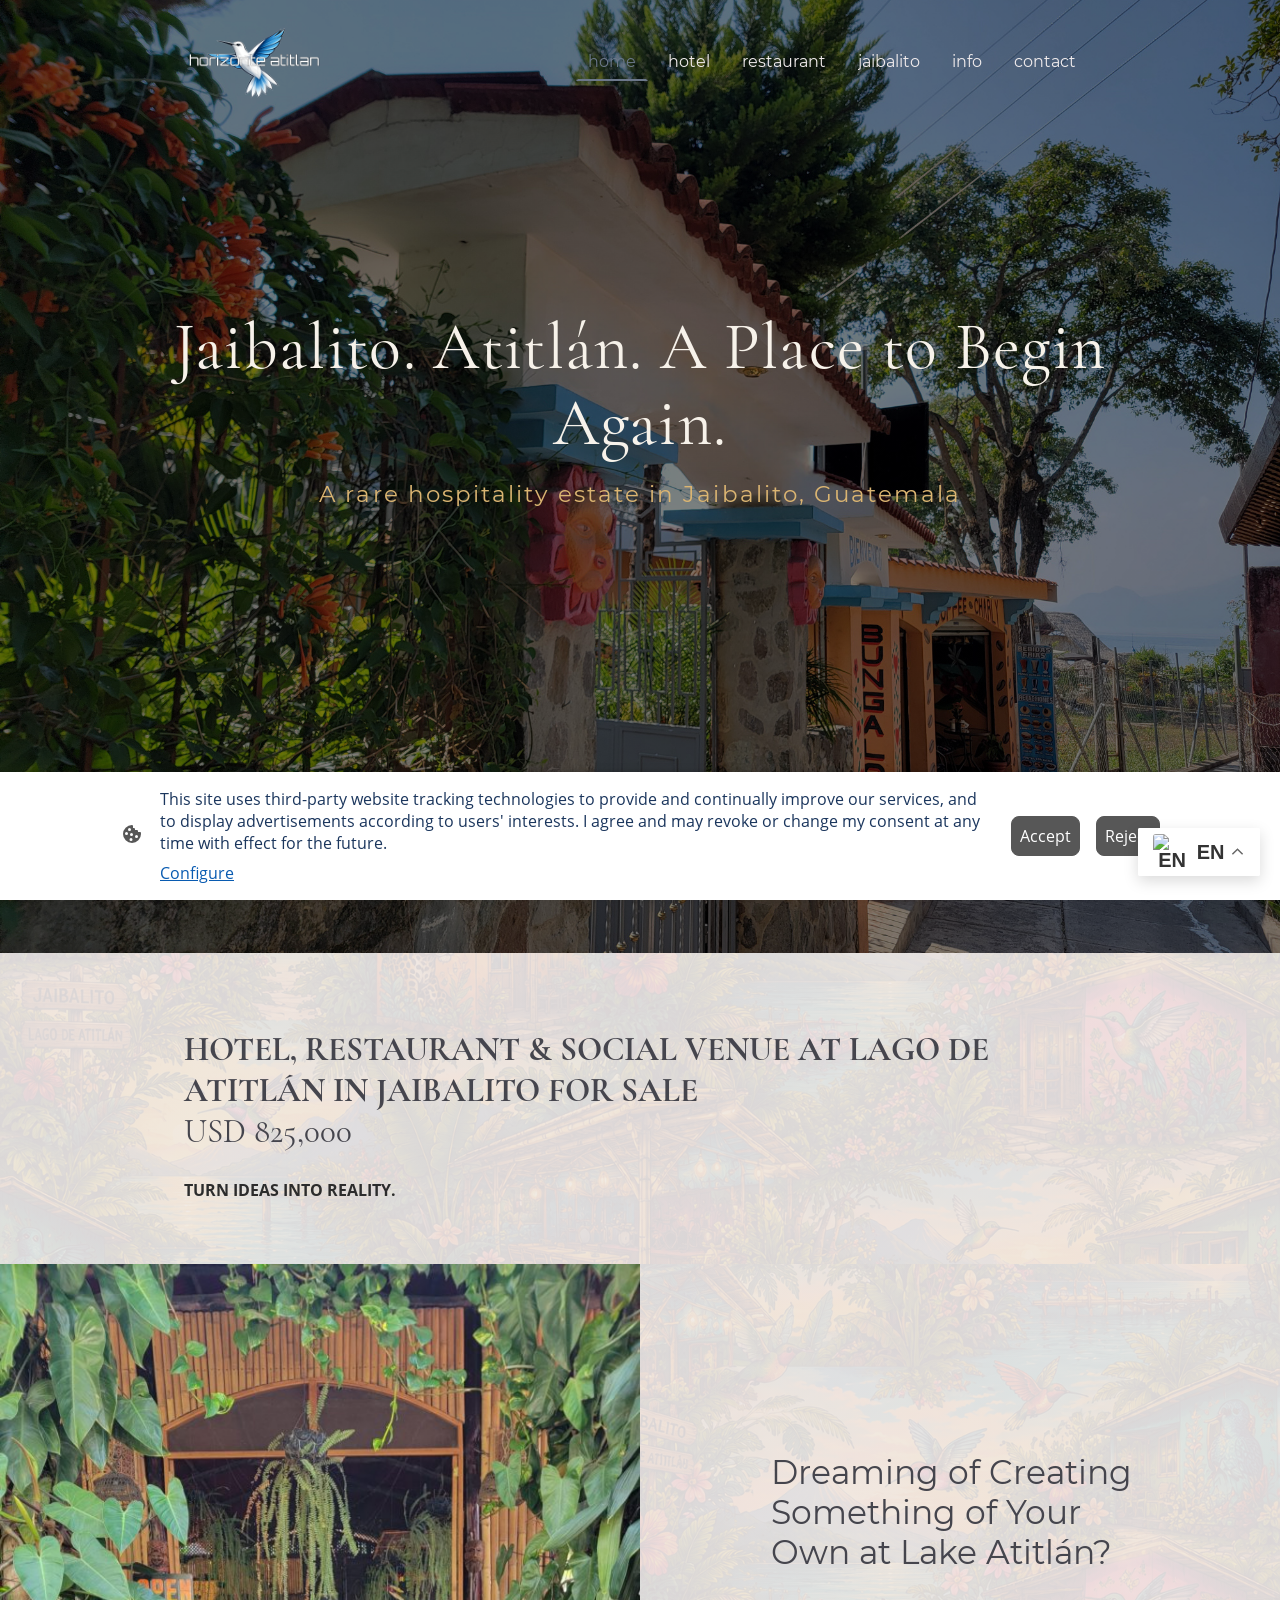
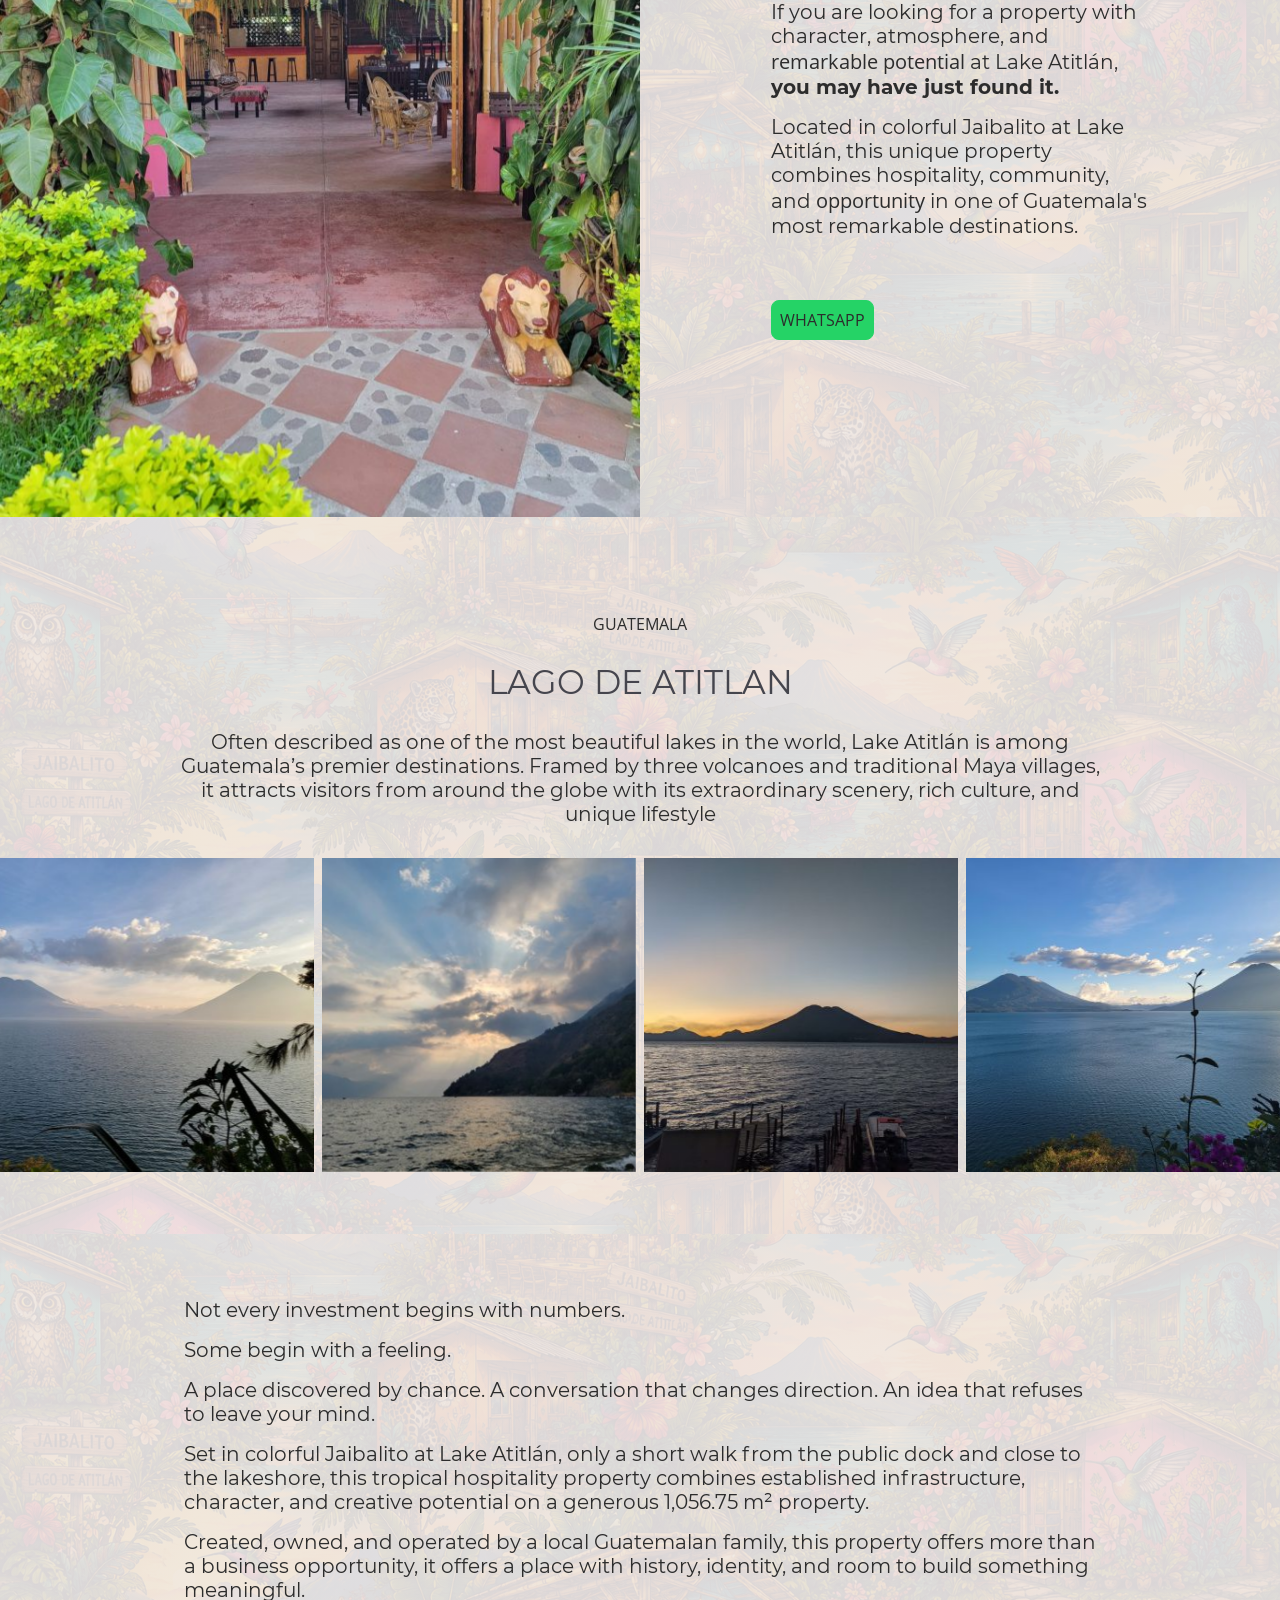
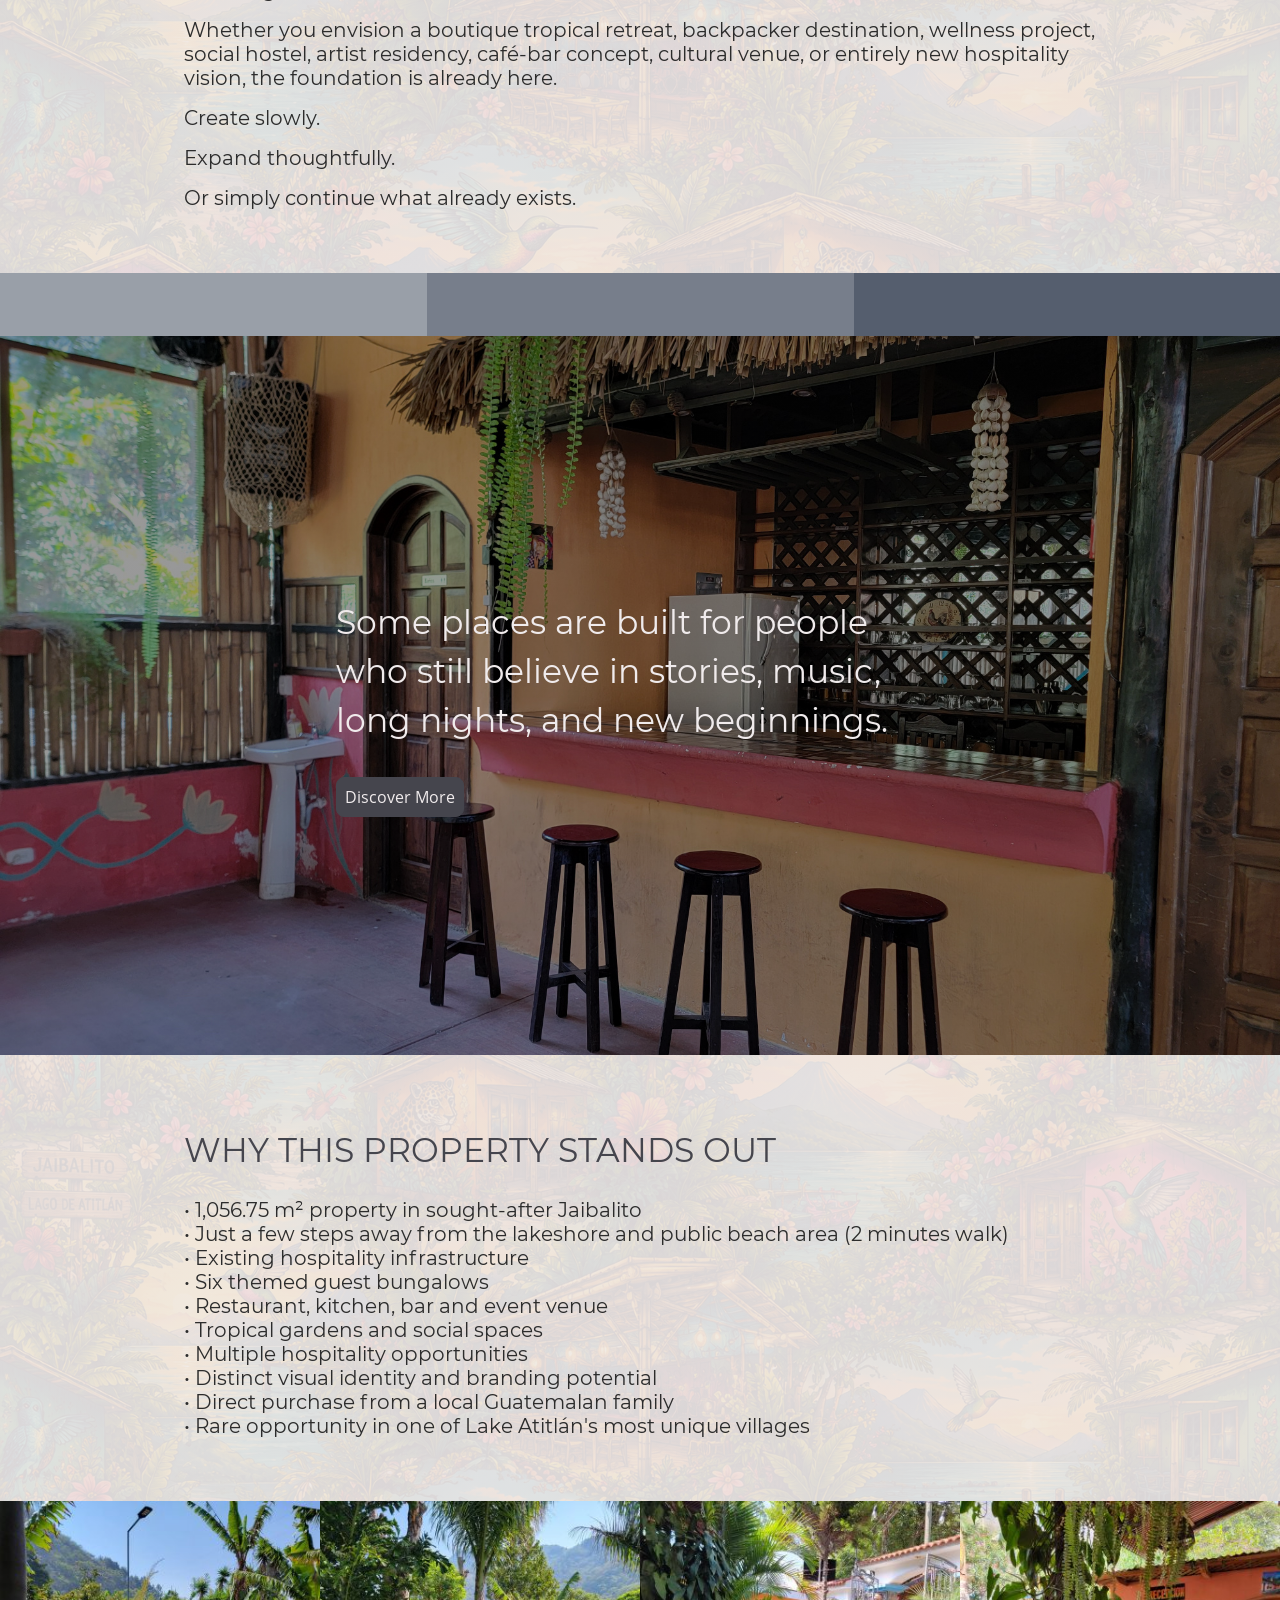
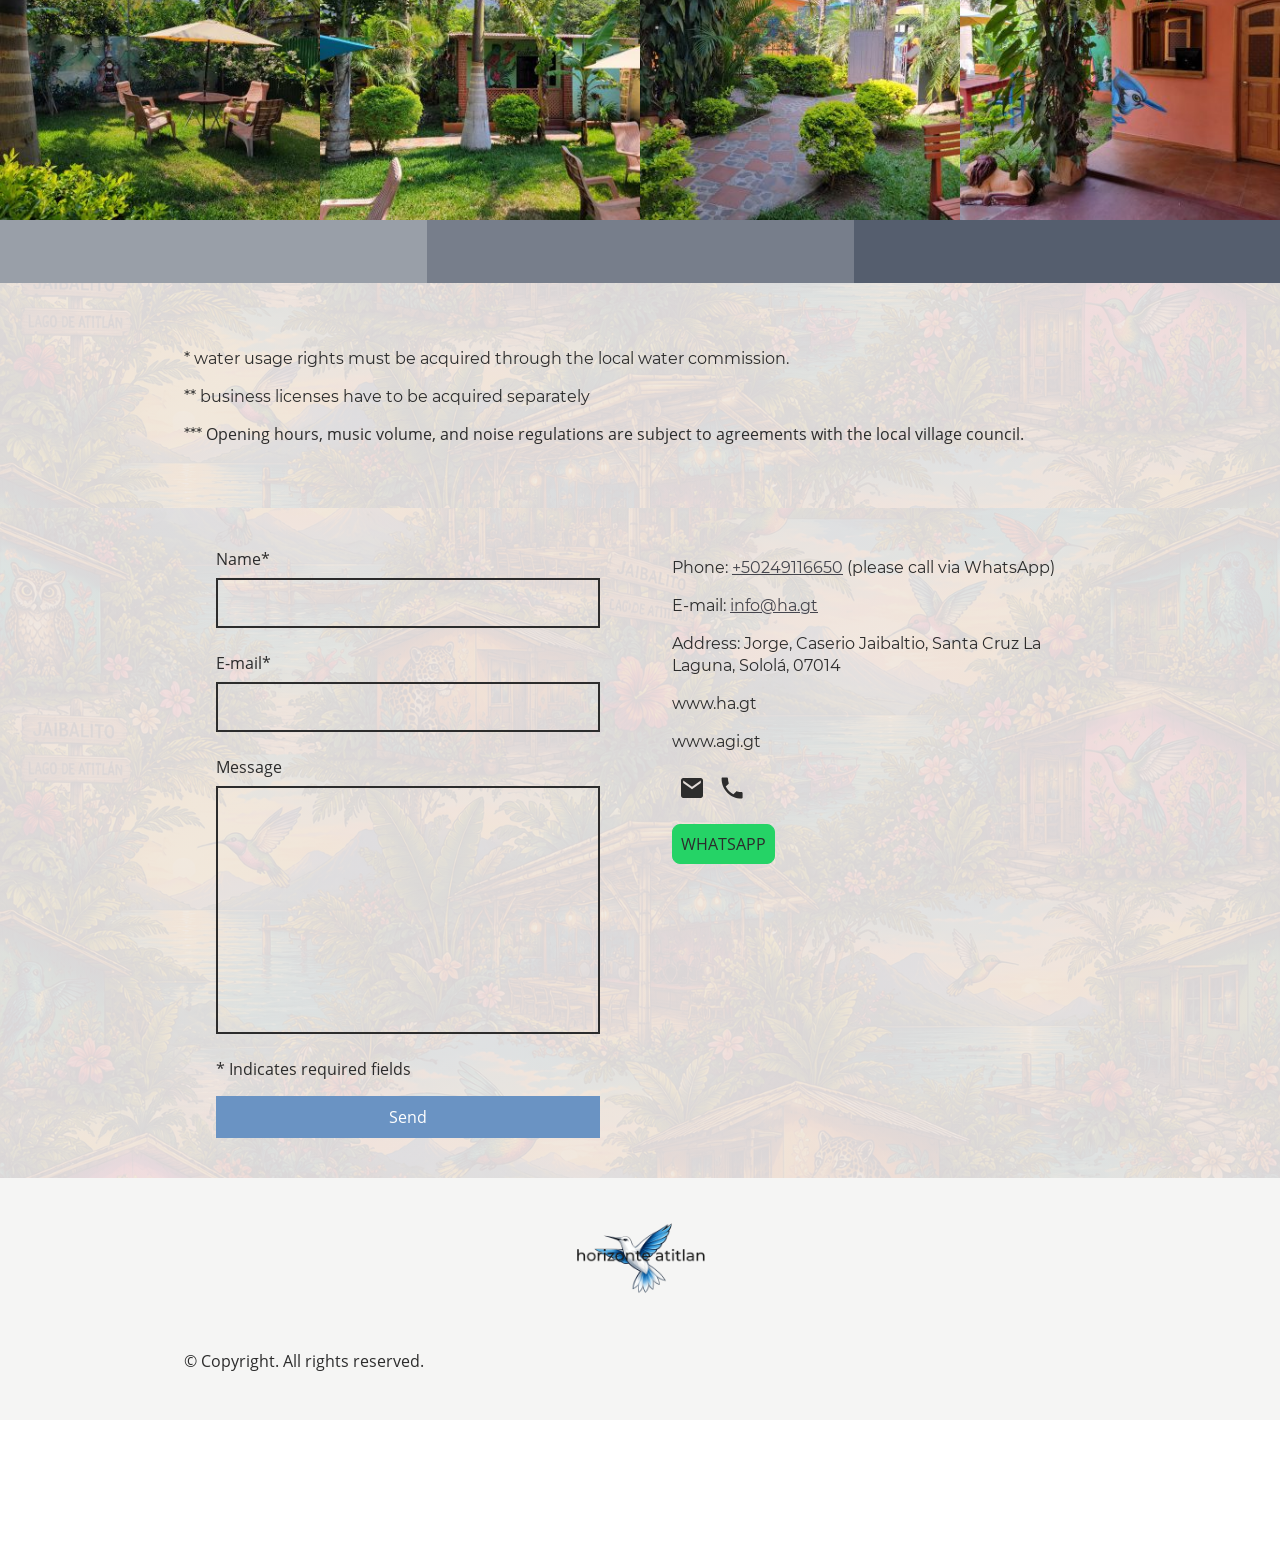
==== commit 95a894cd: "Fix Home navigation link across all pages" ====
--- a/index.html
+++ b/index.html
@@ -69,7 +69,7 @@
 <body class="home page-template-default page page-id-7747 no-sidebar">
 	<!-- #root -->
 <div id="root">
-<link rel="preload" as="image" imagesrcset="/wp-content/uploads/go-x/u/00d015b1-cfca-497a-8198-4ef3510af7e3/image-160x107.png 160w,/wp-content/uploads/go-x/u/00d015b1-cfca-497a-8198-4ef3510af7e3/image-240x160.png 240w,/wp-content/uploads/go-x/u/00d015b1-cfca-497a-8198-4ef3510af7e3/image-342x228.png 342w,/wp-content/uploads/go-x/u/00d015b1-cfca-497a-8198-4ef3510af7e3/image-192x128.png 192w,/wp-content/uploads/go-x/u/00d015b1-cfca-497a-8198-4ef3510af7e3/image-384x256.png 384w,/wp-content/uploads/go-x/u/00d015b1-cfca-497a-8198-4ef3510af7e3/image-188x125.png 188w" imagesizes="(min-width: 1024px) 160px,(min-width: 960px) 240px,(min-width: 768px) 25vw,(min-width: 0px) 50vw"/><link rel="preload" as="image" imagesrcset="/wp-content/uploads/go-x/u/2ecedc93-0d2b-4dae-af14-169e09cad9b3/l0,t0,w1500,h2000/image-1366x1821.jpg 1366w,/wp-content/uploads/go-x/u/2ecedc93-0d2b-4dae-af14-169e09cad9b3/l0,t0,w1500,h2000/image-960x1280.jpg 960w,/wp-content/uploads/go-x/u/2ecedc93-0d2b-4dae-af14-169e09cad9b3/l0,t0,w1500,h2000/image-683x911.jpg 683w,/wp-content/uploads/go-x/u/2ecedc93-0d2b-4dae-af14-169e09cad9b3/l0,t0,w1500,h2000/image-455x607.jpg 455w,/wp-content/uploads/go-x/u/2ecedc93-0d2b-4dae-af14-169e09cad9b3/l0,t0,w1500,h2000/image-256x341.jpg 256w,/wp-content/uploads/go-x/u/2ecedc93-0d2b-4dae-af14-169e09cad9b3/l0,t0,w1500,h2000/image-768x1024.jpg 768w,/wp-content/uploads/go-x/u/2ecedc93-0d2b-4dae-af14-169e09cad9b3/l0,t0,w1500,h2000/image-375x500.jpg 375w" imagesizes="(min-width: 1024px) 50vw,(min-width: 768px) 33vw,(min-width: 0px) 100vw"/><link rel="preload" as="image" imagesrcset="/wp-content/uploads/go-x/u/01c510d9-9293-42ba-bfcb-2f5b420b1983/image-911x683.jpg 911w,/wp-content/uploads/go-x/u/01c510d9-9293-42ba-bfcb-2f5b420b1983/image-640x480.jpg 640w,/wp-content/uploads/go-x/u/01c510d9-9293-42ba-bfcb-2f5b420b1983/image-455x341.jpg 455w,/wp-content/uploads/go-x/u/01c510d9-9293-42ba-bfcb-2f5b420b1983/image-256x192.jpg 256w,/wp-content/uploads/go-x/u/01c510d9-9293-42ba-bfcb-2f5b420b1983/image-512x384.jpg 512w,/wp-content/uploads/go-x/u/01c510d9-9293-42ba-bfcb-2f5b420b1983/image-250x188.jpg 250w" imagesizes="(min-width: 1024px) 33vw,(min-width: 768px) 33vw,(min-width: 0px) 67vw"/><link rel="preload" as="image" imagesrcset="/wp-content/uploads/go-x/u/bb815bbb-c1e7-489e-bb75-00bd9cc99279/image-911x683.jpg 911w,/wp-content/uploads/go-x/u/bb815bbb-c1e7-489e-bb75-00bd9cc99279/image-640x480.jpg 640w,/wp-content/uploads/go-x/u/bb815bbb-c1e7-489e-bb75-00bd9cc99279/image-456x342.jpg 456w,/wp-content/uploads/go-x/u/bb815bbb-c1e7-489e-bb75-00bd9cc99279/image-256x192.jpg 256w,/wp-content/uploads/go-x/u/bb815bbb-c1e7-489e-bb75-00bd9cc99279/image-512x384.jpg 512w,/wp-content/uploads/go-x/u/bb815bbb-c1e7-489e-bb75-00bd9cc99279/image-250x187.jpg 250w" imagesizes="(min-width: 1024px) 33vw,(min-width: 768px) 33vw,(min-width: 0px) 67vw"/><link rel="preload" as="image" imagesrcset="/wp-content/uploads/go-x/u/49e98694-8caa-451d-9bd4-a3944ea590c0/image-911x683.jpg 911w,/wp-content/uploads/go-x/u/49e98694-8caa-451d-9bd4-a3944ea590c0/image-640x480.jpg 640w,/wp-content/uploads/go-x/u/49e98694-8caa-451d-9bd4-a3944ea590c0/image-455x341.jpg 455w,/wp-content/uploads/go-x/u/49e98694-8caa-451d-9bd4-a3944ea590c0/image-256x192.jpg 256w,/wp-content/uploads/go-x/u/49e98694-8caa-451d-9bd4-a3944ea590c0/image-512x384.jpg 512w,/wp-content/uploads/go-x/u/49e98694-8caa-451d-9bd4-a3944ea590c0/image-250x188.jpg 250w" imagesizes="(min-width: 1024px) 33vw,(min-width: 768px) 33vw,(min-width: 0px) 67vw"/><link rel="preload" as="image" imagesrcset="/wp-content/uploads/go-x/u/566f06e1-78c8-41cd-934e-d6fcc3cbd3be/image-911x683.jpg 911w,/wp-content/uploads/go-x/u/566f06e1-78c8-41cd-934e-d6fcc3cbd3be/image-640x480.jpg 640w,/wp-content/uploads/go-x/u/566f06e1-78c8-41cd-934e-d6fcc3cbd3be/image-455x341.jpg 455w,/wp-content/uploads/go-x/u/566f06e1-78c8-41cd-934e-d6fcc3cbd3be/image-256x192.jpg 256w,/wp-content/uploads/go-x/u/566f06e1-78c8-41cd-934e-d6fcc3cbd3be/image-512x384.jpg 512w,/wp-content/uploads/go-x/u/566f06e1-78c8-41cd-934e-d6fcc3cbd3be/image-250x188.jpg 250w" imagesizes="(min-width: 1024px) 33vw,(min-width: 768px) 33vw,(min-width: 0px) 67vw"/><link rel="preload" as="image" imagesrcset="/wp-content/uploads/go-x/u/663ab5a7-6c3b-40b1-b990-fae19a9b7973/l250,t0,w1500,h1500/image-683x683.jpg 683w,/wp-content/uploads/go-x/u/663ab5a7-6c3b-40b1-b990-fae19a9b7973/l250,t0,w1500,h1500/image-480x480.jpg 480w,/wp-content/uploads/go-x/u/663ab5a7-6c3b-40b1-b990-fae19a9b7973/l250,t0,w1500,h1500/image-342x342.jpg 342w,/wp-content/uploads/go-x/u/663ab5a7-6c3b-40b1-b990-fae19a9b7973/l250,t0,w1500,h1500/image-384x384.jpg 384w,/wp-content/uploads/go-x/u/663ab5a7-6c3b-40b1-b990-fae19a9b7973/l250,t0,w1500,h1500/image-768x768.jpg 768w,/wp-content/uploads/go-x/u/663ab5a7-6c3b-40b1-b990-fae19a9b7973/l250,t0,w1500,h1500/image-375x375.jpg 375w" imagesizes="(min-width: 1024px) 25vw,(min-width: 768px) 50vw,(min-width: 0px) 100vw"/><link rel="preload" as="image" imagesrcset="/wp-content/uploads/go-x/u/249fdcf0-390f-4133-9d8c-442b86b8cd44/l250,t0,w1500,h1500/image-683x683.jpg 683w,/wp-content/uploads/go-x/u/249fdcf0-390f-4133-9d8c-442b86b8cd44/l250,t0,w1500,h1500/image-480x480.jpg 480w,/wp-content/uploads/go-x/u/249fdcf0-390f-4133-9d8c-442b86b8cd44/l250,t0,w1500,h1500/image-342x342.jpg 342w,/wp-content/uploads/go-x/u/249fdcf0-390f-4133-9d8c-442b86b8cd44/l250,t0,w1500,h1500/image-384x384.jpg 384w,/wp-content/uploads/go-x/u/249fdcf0-390f-4133-9d8c-442b86b8cd44/l250,t0,w1500,h1500/image-768x768.jpg 768w,/wp-content/uploads/go-x/u/249fdcf0-390f-4133-9d8c-442b86b8cd44/l250,t0,w1500,h1500/image-375x375.jpg 375w" imagesizes="(min-width: 1024px) 25vw,(min-width: 768px) 50vw,(min-width: 0px) 100vw"/><link rel="preload" as="image" imagesrcset="/wp-content/uploads/go-x/u/2e8a578b-09dd-4e9c-bd59-77542b61de1f/l250,t0,w1500,h1500/image-683x683.jpg 683w,/wp-content/uploads/go-x/u/2e8a578b-09dd-4e9c-bd59-77542b61de1f/l250,t0,w1500,h1500/image-480x480.jpg 480w,/wp-content/uploads/go-x/u/2e8a578b-09dd-4e9c-bd59-77542b61de1f/l250,t0,w1500,h1500/image-342x342.jpg 342w,/wp-content/uploads/go-x/u/2e8a578b-09dd-4e9c-bd59-77542b61de1f/l250,t0,w1500,h1500/image-384x384.jpg 384w,/wp-content/uploads/go-x/u/2e8a578b-09dd-4e9c-bd59-77542b61de1f/l250,t0,w1500,h1500/image-768x768.jpg 768w,/wp-content/uploads/go-x/u/2e8a578b-09dd-4e9c-bd59-77542b61de1f/l250,t0,w1500,h1500/image-375x375.jpg 375w" imagesizes="(min-width: 1024px) 25vw,(min-width: 768px) 50vw,(min-width: 0px) 100vw"/><link rel="preload" as="image" imagesrcset="/wp-content/uploads/go-x/u/9dd11c38-870c-4089-8f8e-fca0a82801b3/l250,t0,w1500,h1500/image-683x683.jpg 683w,/wp-content/uploads/go-x/u/9dd11c38-870c-4089-8f8e-fca0a82801b3/l250,t0,w1500,h1500/image-480x480.jpg 480w,/wp-content/uploads/go-x/u/9dd11c38-870c-4089-8f8e-fca0a82801b3/l250,t0,w1500,h1500/image-342x342.jpg 342w,/wp-content/uploads/go-x/u/9dd11c38-870c-4089-8f8e-fca0a82801b3/l250,t0,w1500,h1500/image-384x384.jpg 384w,/wp-content/uploads/go-x/u/9dd11c38-870c-4089-8f8e-fca0a82801b3/l250,t0,w1500,h1500/image-768x768.jpg 768w,/wp-content/uploads/go-x/u/9dd11c38-870c-4089-8f8e-fca0a82801b3/l250,t0,w1500,h1500/image-375x375.jpg 375w" imagesizes="(min-width: 1024px) 25vw,(min-width: 768px) 50vw,(min-width: 0px) 100vw"/><link rel="preload" as="image" imagesrcset="/wp-content/uploads/go-x/u/aabd2472-8148-4f5b-a861-11ccddd95d3f/image-160x107.png 160w,/wp-content/uploads/go-x/u/aabd2472-8148-4f5b-a861-11ccddd95d3f/image-228x152.png 228w,/wp-content/uploads/go-x/u/aabd2472-8148-4f5b-a861-11ccddd95d3f/image-128x85.png 128w,/wp-content/uploads/go-x/u/aabd2472-8148-4f5b-a861-11ccddd95d3f/image-256x171.png 256w,/wp-content/uploads/go-x/u/aabd2472-8148-4f5b-a861-11ccddd95d3f/image-125x83.png 125w" imagesizes="(min-width: 1024px) 160px,(min-width: 960px) 160px,(min-width: 768px) 17vw,(min-width: 0px) 33vw"/><title>Lake Atitlan Hotel &amp; Hostel for Sale at Lake Atitlán | Jaibalito Guatemala</title><meta name="description" content="Hotel, hostel, restaurant and bar for sale in Jaibalito, Lake Atitlán. 6 bungalows, event space, stage, gardens and business potential."/><meta property="og:image" content="https://ha.gt/wp-content/uploads/go-x/u/54563717-5f7a-4a97-9c2d-2ae7bbc8aa2d/image-1200x800.png"/><!-- wp:go-x/page {"classes":"page-root","styles":{"u002du002dpage-background-color":"#f0ebec","u002du002dpage-color":"#2c2c2c","u002du002dtheme-fonts-pair-body-sizes-large-body-size":"18px","u002du002dtheme-fonts-pair-body-sizes-large-button-size":"18px","u002du002dtheme-fonts-pair-body-sizes-small-body-size":"14px","u002du002dtheme-fonts-pair-body-sizes-small-button-size":"14px","u002du002dtheme-fonts-pair-body-sizes-medium-body-size":"16px","u002du002dtheme-fonts-pair-body-sizes-medium-button-size":"16px","u002du002dtheme-fonts-pair-body-family":"OpenSans","u002du002dtheme-fonts-pair-heading-sizes-large-h1-size":"45px","u002du002dtheme-fonts-pair-heading-sizes-large-h2-size":"37px","u002du002dtheme-fonts-pair-heading-sizes-large-h3-size":"31px","u002du002dtheme-fonts-pair-heading-sizes-large-h4-size":"26px","u002du002dtheme-fonts-pair-heading-sizes-large-h5-size":"22px","u002du002dtheme-fonts-pair-heading-sizes-large-h6-size":"18px","u002du002dtheme-fonts-pair-heading-sizes-small-h1-size":"35px","u002du002dtheme-fonts-pair-heading-sizes-small-h2-size":"29px","u002du002dtheme-fonts-pair-heading-sizes-small-h3-size":"24px","u002du002dtheme-fonts-pair-heading-sizes-small-h4-size":"20px","u002du002dtheme-fonts-pair-heading-sizes-small-h5-size":"16px","u002du002dtheme-fonts-pair-heading-sizes-small-h6-size":"14px","u002du002dtheme-fonts-pair-heading-sizes-medium-h1-size":"40px","u002du002dtheme-fonts-pair-heading-sizes-medium-h2-size":"33px","u002du002dtheme-fonts-pair-heading-sizes-medium-h3-size":"28px","u002du002dtheme-fonts-pair-heading-sizes-medium-h4-size":"23px","u002du002dtheme-fonts-pair-heading-sizes-medium-h5-size":"19px","u002du002dtheme-fonts-pair-heading-sizes-medium-h6-size":"16px","u002du002dtheme-fonts-pair-heading-family":"Montserrat","u002du002dtheme-fonts-sizeType":"medium","u002du002dtheme-colors-palette-dark":"#2c2c2c","u002du002dtheme-colors-palette-type":"default","u002du002dtheme-colors-palette-light":"#f0ebec","u002du002dtheme-colors-palette-accent1":"#45454d","u002du002dtheme-colors-palette-accent2":"#555e6e","u002du002dtheme-colors-palette-accent3":"#6a93c3","u002du002dtheme-colors-contrast":"high","u002du002dtheme-colors-variation":"4px","u002du002dtheme-colors-luminosity":"light","u002du002dtheme-colors-availablePalettes-0-dark":"#090a0a","u002du002dtheme-colors-availablePalettes-0-type":"custom","u002du002dtheme-colors-availablePalettes-0-light":"#ffffff","u002du002dtheme-colors-availablePalettes-0-accent1":"#2c344c","u002du002dtheme-colors-availablePalettes-0-accent2":"#405f83","u002du002dtheme-colors-availablePalettes-0-accent3":"#22a6a4","u002du002dtheme-spacing-type":"medium","u002du002dtheme-spacing-unit":"8px","u002du002dtheme-spacing-units-large":"16px","u002du002dtheme-spacing-units-small":"4px","u002du002dtheme-spacing-units-medium":"8px","u002du002dtheme-geometry-set-name":"rectangle","u002du002dtheme-geometry-set-homepagePattern-footer-0-image-name":"rectangle","u002du002dtheme-geometry-set-homepagePattern-footer-0-section-name":"rectangle","u002du002dtheme-geometry-set-homepagePattern-header-0-image-name":"rectangle","u002du002dtheme-geometry-set-homepagePattern-header-0-section-name":"rectangle","u002du002dtheme-geometry-set-homepagePattern-content-0-image-name":"rectangle","u002du002dtheme-geometry-set-homepagePattern-content-0-section-name":"rectangle","u002du002dtheme-geometry-set-contentpagePattern-footer-0-image-name":"rectangle","u002du002dtheme-geometry-set-contentpagePattern-footer-0-section-name":"rectangle","u002du002dtheme-geometry-set-contentpagePattern-header-0-image-name":"rectangle","u002du002dtheme-geometry-set-contentpagePattern-header-0-section-name":"rectangle","u002du002dtheme-geometry-set-contentpagePattern-content-0-image-name":"rectangle","u002du002dtheme-geometry-set-contentpagePattern-content-0-section-name":"rectangle","u002du002dtheme-geometry-lastUpdated":"1753472169686px","u002du002dtheme-animation-animationPreset-name":"none","u002du002dtheme-animation-animationPreset-columnAnimation":"","u002du002dtheme-animation-animationPreset-sectionAnimation":"","u002du002dtheme-customColors-0":"#000000","u002du002dtheme-customColors-1":"#045b91","u002du002dtheme-customColors-2":"#008eb2","u002du002dtheme-customColors-3":"#ff9a0b","u002du002dtheme-customColors-4":"#25d366","u002du002dtheme-customColors-5":"#b9f8f4","u002du002dtheme-customColors-6":"#faf7dd","u002du002dtheme-customColors-7":"#f5f5f4","u002du002dheading-color-h1":"#45454d","u002du002dfont-family-h1":"Montserrat","u002du002dfont-size-h1":"40px","u002du002dfont-weight-h1":"normal","u002du002dword-wrap-h1":"break-word","u002du002doverflow-wrap-h1":"break-word","u002du002dfont-style-h1":"normal","u002du002dtext-decoration-h1":"none","u002du002dletter-spacing-h1":"normal","u002du002dline-height-h1":"normal","u002du002dtext-transform-h1":"none","u002du002dtablet-font-downscale-h1":0.875,"u002du002dmobile-font-downscale-h1":0.875,"u002du002dheading-color-h2":"#45454d","u002du002dfont-family-h2":"Montserrat","u002du002dfont-size-h2":"33px","u002du002dfont-weight-h2":"normal","u002du002dword-wrap-h2":"break-word","u002du002doverflow-wrap-h2":"break-word","u002du002dfont-style-h2":"normal","u002du002dtext-decoration-h2":"none","u002du002dletter-spacing-h2":"normal","u002du002dline-height-h2":"normal","u002du002dtext-transform-h2":"none","u002du002dtablet-font-downscale-h2":0.875,"u002du002dmobile-font-downscale-h2":0.875,"u002du002dheading-color-h3":"#45454d","u002du002dfont-family-h3":"Montserrat","u002du002dfont-size-h3":"28px","u002du002dfont-weight-h3":"normal","u002du002dword-wrap-h3":"break-word","u002du002doverflow-wrap-h3":"break-word","u002du002dfont-style-h3":"normal","u002du002dtext-decoration-h3":"none","u002du002dletter-spacing-h3":"normal","u002du002dline-height-h3":"normal","u002du002dtext-transform-h3":"none","u002du002dtablet-font-downscale-h3":0.875,"u002du002dmobile-font-downscale-h3":0.875,"u002du002dheading-color-h4":"#45454d","u002du002dfont-family-h4":"Montserrat","u002du002dfont-size-h4":"23px","u002du002dfont-weight-h4":"normal","u002du002dword-wrap-h4":"break-word","u002du002doverflow-wrap-h4":"break-word","u002du002dfont-style-h4":"normal","u002du002dtext-decoration-h4":"none","u002du002dletter-spacing-h4":"normal","u002du002dline-height-h4":"normal","u002du002dtext-transform-h4":"none","u002du002dtablet-font-downscale-h4":0.875,"u002du002dmobile-font-downscale-h4":0.875,"u002du002dheading-color-h5":"#2c2c2c","u002du002dfont-family-h5":"Montserrat","u002du002dfont-size-h5":"19px","u002du002dfont-weight-h5":"normal","u002du002dword-wrap-h5":"break-word","u002du002doverflow-wrap-h5":"break-word","u002du002dfont-style-h5":"normal","u002du002dtext-decoration-h5":"none","u002du002dletter-spacing-h5":"normal","u002du002dline-height-h5":"normal","u002du002dtext-transform-h5":"none","u002du002dtablet-font-downscale-h5":0.875,"u002du002dmobile-font-downscale-h5":0.875,"u002du002dheading-color-h6":"#2c2c2c","u002du002dfont-family-h6":"Montserrat","u002du002dfont-size-h6":"16px","u002du002dfont-weight-h6":"normal","u002du002dword-wrap-h6":"break-word","u002du002doverflow-wrap-h6":"break-word","u002du002dfont-style-h6":"normal","u002du002dtext-decoration-h6":"none","u002du002dletter-spacing-h6":"normal","u002du002dline-height-h6":"normal","u002du002dtext-transform-h6":"none","u002du002dtablet-font-downscale-h6":0.875,"u002du002dmobile-font-downscale-h6":0.875,"u002du002dtext-container-color":"#2c2c2c","u002du002dtext-container-anchor-color":"#45454d","u002du002dfont-family":"OpenSans","u002du002dfont-size":"16px","u002du002dfont-weight":"normal","u002du002dword-wrap":"break-word","u002du002doverflow-wrap":"break-word","u002du002dfont-style":"normal","u002du002dtext-decoration":"none","u002du002dletter-spacing":"normal","u002du002dline-height":"normal","u002du002dtext-transform":"none","u002du002dtablet-font-downscale":0.875,"u002du002dmobile-font-downscale":0.875}} --><div id="page-root" style="--page-background-color:#f0ebec;--page-color:#2c2c2c;--theme-fonts-pair-body-sizes-large-body-size:18px;--theme-fonts-pair-body-sizes-large-button-size:18px;--theme-fonts-pair-body-sizes-small-body-size:14px;--theme-fonts-pair-body-sizes-small-button-size:14px;--theme-fonts-pair-body-sizes-medium-body-size:16px;--theme-fonts-pair-body-sizes-medium-button-size:16px;--theme-fonts-pair-body-family:OpenSans;--theme-fonts-pair-heading-sizes-large-h1-size:45px;--theme-fonts-pair-heading-sizes-large-h2-size:37px;--theme-fonts-pair-heading-sizes-large-h3-size:31px;--theme-fonts-pair-heading-sizes-large-h4-size:26px;--theme-fonts-pair-heading-sizes-large-h5-size:22px;--theme-fonts-pair-heading-sizes-large-h6-size:18px;--theme-fonts-pair-heading-sizes-small-h1-size:35px;--theme-fonts-pair-heading-sizes-small-h2-size:29px;--theme-fonts-pair-heading-sizes-small-h3-size:24px;--theme-fonts-pair-heading-sizes-small-h4-size:20px;--theme-fonts-pair-heading-sizes-small-h5-size:16px;--theme-fonts-pair-heading-sizes-small-h6-size:14px;--theme-fonts-pair-heading-sizes-medium-h1-size:40px;--theme-fonts-pair-heading-sizes-medium-h2-size:33px;--theme-fonts-pair-heading-sizes-medium-h3-size:28px;--theme-fonts-pair-heading-sizes-medium-h4-size:23px;--theme-fonts-pair-heading-sizes-medium-h5-size:19px;--theme-fonts-pair-heading-sizes-medium-h6-size:16px;--theme-fonts-pair-heading-family:Montserrat;--theme-fonts-sizeType:medium;--theme-colors-palette-dark:#2c2c2c;--theme-colors-palette-type:default;--theme-colors-palette-light:#f0ebec;--theme-colors-palette-accent1:#45454d;--theme-colors-palette-accent2:#555e6e;--theme-colors-palette-accent3:#6a93c3;--theme-colors-contrast:high;--theme-colors-variation:4px;--theme-colors-luminosity:light;--theme-colors-availablePalettes-0-dark:#090a0a;--theme-colors-availablePalettes-0-type:custom;--theme-colors-availablePalettes-0-light:#ffffff;--theme-colors-availablePalettes-0-accent1:#2c344c;--theme-colors-availablePalettes-0-accent2:#405f83;--theme-colors-availablePalettes-0-accent3:#22a6a4;--theme-spacing-type:medium;--theme-spacing-unit:8px;--theme-spacing-units-large:16px;--theme-spacing-units-small:4px;--theme-spacing-units-medium:8px;--theme-geometry-set-name:rectangle;--theme-geometry-set-homepagePattern-footer-0-image-name:rectangle;--theme-geometry-set-homepagePattern-footer-0-section-name:rectangle;--theme-geometry-set-homepagePattern-header-0-image-name:rectangle;--theme-geometry-set-homepagePattern-header-0-section-name:rectangle;--theme-geometry-set-homepagePattern-content-0-image-name:rectangle;--theme-geometry-set-homepagePattern-content-0-section-name:rectangle;--theme-geometry-set-contentpagePattern-footer-0-image-name:rectangle;--theme-geometry-set-contentpagePattern-footer-0-section-name:rectangle;--theme-geometry-set-contentpagePattern-header-0-image-name:rectangle;--theme-geometry-set-contentpagePattern-header-0-section-name:rectangle;--theme-geometry-set-contentpagePattern-content-0-image-name:rectangle;--theme-geometry-set-contentpagePattern-content-0-section-name:rectangle;--theme-geometry-lastUpdated:1753472169686px;--theme-animation-animationPreset-name:none;--theme-customColors-0:#000000;--theme-customColors-1:#045b91;--theme-customColors-2:#008eb2;--theme-customColors-3:#ff9a0b;--theme-customColors-4:#25d366;--theme-customColors-5:#b9f8f4;--theme-customColors-6:#faf7dd;--theme-customColors-7:#f5f5f4;--heading-color-h1:#45454d;--font-family-h1:Montserrat;--font-size-h1:40px;--font-weight-h1:normal;--word-wrap-h1:break-word;--overflow-wrap-h1:break-word;--font-style-h1:normal;--text-decoration-h1:none;--letter-spacing-h1:normal;--line-height-h1:normal;--text-transform-h1:none;--tablet-font-downscale-h1:0.875;--mobile-font-downscale-h1:0.875;--heading-color-h2:#45454d;--font-family-h2:Montserrat;--font-size-h2:33px;--font-weight-h2:normal;--word-wrap-h2:break-word;--overflow-wrap-h2:break-word;--font-style-h2:normal;--text-decoration-h2:none;--letter-spacing-h2:normal;--line-height-h2:normal;--text-transform-h2:none;--tablet-font-downscale-h2:0.875;--mobile-font-downscale-h2:0.875;--heading-color-h3:#45454d;--font-family-h3:Montserrat;--font-size-h3:28px;--font-weight-h3:normal;--word-wrap-h3:break-word;--overflow-wrap-h3:break-word;--font-style-h3:normal;--text-decoration-h3:none;--letter-spacing-h3:normal;--line-height-h3:normal;--text-transform-h3:none;--tablet-font-downscale-h3:0.875;--mobile-font-downscale-h3:0.875;--heading-color-h4:#45454d;--font-family-h4:Montserrat;--font-size-h4:23px;--font-weight-h4:normal;--word-wrap-h4:break-word;--overflow-wrap-h4:break-word;--font-style-h4:normal;--text-decoration-h4:none;--letter-spacing-h4:normal;--line-height-h4:normal;--text-transform-h4:none;--tablet-font-downscale-h4:0.875;--mobile-font-downscale-h4:0.875;--heading-color-h5:#2c2c2c;--font-family-h5:Montserrat;--font-size-h5:19px;--font-weight-h5:normal;--word-wrap-h5:break-word;--overflow-wrap-h5:break-word;--font-style-h5:normal;--text-decoration-h5:none;--letter-spacing-h5:normal;--line-height-h5:normal;--text-transform-h5:none;--tablet-font-downscale-h5:0.875;--mobile-font-downscale-h5:0.875;--heading-color-h6:#2c2c2c;--font-family-h6:Montserrat;--font-size-h6:16px;--font-weight-h6:normal;--word-wrap-h6:break-word;--overflow-wrap-h6:break-word;--font-style-h6:normal;--text-decoration-h6:none;--letter-spacing-h6:normal;--line-height-h6:normal;--text-transform-h6:none;--tablet-font-downscale-h6:0.875;--mobile-font-downscale-h6:0.875;--text-container-color:#2c2c2c;--text-container-anchor-color:#45454d;--font-family:OpenSans;--font-size:16px;--font-weight:normal;--word-wrap:break-word;--overflow-wrap:break-word;--font-style:normal;--text-decoration:none;--letter-spacing:normal;--line-height:normal;--text-transform:none;--tablet-font-downscale:0.875;--mobile-font-downscale:0.875" class="page-root"><!-- wp:go-x/section {"section":{"id":"f23a4e02-9386-469d-8df4-ba1bf394742f"},"rootClasses":"section section-root animated-element section-overlaps section-geometry section-geometry-rectangle","rootProps":{"data-zone-type":"header"},"bgClasses":"section-inner section-edge18Inner","contentClasses":"section-content","usedGeometryAttr":"rectangle","sectionSettingsStyles":{"backgroundImage":"linear-gradient(rgba(0, 0, 0, 0.5), rgba(0, 0, 0, 0.5)), url('/wp-content/uploads/go-x/u/cffd9291-cccf-4890-83ad-ed741e0171e8/image.jpg')","backgroundSize":"cover","backgroundRepeat":"no-repeat","backgroundPosition":"50% 50%","backgroundAttachment":"scroll","opacity":0},"styles":{"u002du002dheading-color-h1":"#76767e","u002du002dfont-family-h1":"Montserrat","u002du002dfont-size-h1":"40px","u002du002dfont-weight-h1":"normal","u002du002dword-wrap-h1":"break-word","u002du002doverflow-wrap-h1":"break-word","u002du002dfont-style-h1":"normal","u002du002dtext-decoration-h1":"none","u002du002dletter-spacing-h1":"normal","u002du002dline-height-h1":"normal","u002du002dtext-transform-h1":"none","u002du002dtablet-font-downscale-h1":0.875,"u002du002dmobile-font-downscale-h1":0.875,"u002du002dheading-color-h2":"#76767e","u002du002dfont-family-h2":"Montserrat","u002du002dfont-size-h2":"33px","u002du002dfont-weight-h2":"normal","u002du002dword-wrap-h2":"break-word","u002du002doverflow-wrap-h2":"break-word","u002du002dfont-style-h2":"normal","u002du002dtext-decoration-h2":"none","u002du002dletter-spacing-h2":"normal","u002du002dline-height-h2":"normal","u002du002dtext-transform-h2":"none","u002du002dtablet-font-downscale-h2":0.875,"u002du002dmobile-font-downscale-h2":0.875,"u002du002dheading-color-h3":"#76767e","u002du002dfont-family-h3":"Montserrat","u002du002dfont-size-h3":"28px","u002du002dfont-weight-h3":"normal","u002du002dword-wrap-h3":"break-word","u002du002doverflow-wrap-h3":"break-word","u002du002dfont-style-h3":"normal","u002du002dtext-decoration-h3":"none","u002du002dletter-spacing-h3":"normal","u002du002dline-height-h3":"normal","u002du002dtext-transform-h3":"none","u002du002dtablet-font-downscale-h3":0.875,"u002du002dmobile-font-downscale-h3":0.875,"u002du002dheading-color-h4":"#76767e","u002du002dfont-family-h4":"Montserrat","u002du002dfont-size-h4":"23px","u002du002dfont-weight-h4":"normal","u002du002dword-wrap-h4":"break-word","u002du002doverflow-wrap-h4":"break-word","u002du002dfont-style-h4":"normal","u002du002dtext-decoration-h4":"none","u002du002dletter-spacing-h4":"normal","u002du002dline-height-h4":"normal","u002du002dtext-transform-h4":"none","u002du002dtablet-font-downscale-h4":0.875,"u002du002dmobile-font-downscale-h4":0.875,"u002du002dheading-color-h5":"#777777","u002du002dfont-family-h5":"Montserrat","u002du002dfont-size-h5":"19px","u002du002dfont-weight-h5":"normal","u002du002dword-wrap-h5":"break-word","u002du002doverflow-wrap-h5":"break-word","u002du002dfont-style-h5":"normal","u002du002dtext-decoration-h5":"none","u002du002dletter-spacing-h5":"normal","u002du002dline-height-h5":"normal","u002du002dtext-transform-h5":"none","u002du002dtablet-font-downscale-h5":0.875,"u002du002dmobile-font-downscale-h5":0.875,"u002du002dheading-color-h6":"#777777","u002du002dfont-family-h6":"Montserrat","u002du002dfont-size-h6":"16px","u002du002dfont-weight-h6":"normal","u002du002dword-wrap-h6":"break-word","u002du002doverflow-wrap-h6":"break-word","u002du002dfont-style-h6":"normal","u002du002dtext-decoration-h6":"none","u002du002dletter-spacing-h6":"normal","u002du002dline-height-h6":"normal","u002du002dtext-transform-h6":"none","u002du002dtablet-font-downscale-h6":0.875,"u002du002dmobile-font-downscale-h6":0.875,"u002du002dtext-container-color":"#777777","u002du002dtext-container-anchor-color":"#76767e","u002du002dfont-family":"OpenSans","u002du002dfont-size":"16px","u002du002dfont-weight":"normal","u002du002dword-wrap":"break-word","u002du002doverflow-wrap":"break-word","u002du002dfont-style":"normal","u002du002dtext-decoration":"none","u002du002dletter-spacing":"normal","u002du002dline-height":"normal","u002du002dtext-transform":"none","u002du002dtablet-font-downscale":0.875,"u002du002dmobile-font-downscale":0.875,"u002du002dsection-geometry":"section-geometry-rectangle","zIndex":400,"u002du002dheader-height":"100%"}} --><header data-zone-type="header" class="section section-root animated-element section-overlaps section-geometry section-geometry-rectangle" data-shape="rectangle" style="--heading-color-h1:#76767e;--font-family-h1:Montserrat;--font-size-h1:40px;--font-weight-h1:normal;--word-wrap-h1:break-word;--overflow-wrap-h1:break-word;--font-style-h1:normal;--text-decoration-h1:none;--letter-spacing-h1:normal;--line-height-h1:normal;--text-transform-h1:none;--tablet-font-downscale-h1:0.875;--mobile-font-downscale-h1:0.875;--heading-color-h2:#76767e;--font-family-h2:Montserrat;--font-size-h2:33px;--font-weight-h2:normal;--word-wrap-h2:break-word;--overflow-wrap-h2:break-word;--font-style-h2:normal;--text-decoration-h2:none;--letter-spacing-h2:normal;--line-height-h2:normal;--text-transform-h2:none;--tablet-font-downscale-h2:0.875;--mobile-font-downscale-h2:0.875;--heading-color-h3:#76767e;--font-family-h3:Montserrat;--font-size-h3:28px;--font-weight-h3:normal;--word-wrap-h3:break-word;--overflow-wrap-h3:break-word;--font-style-h3:normal;--text-decoration-h3:none;--letter-spacing-h3:normal;--line-height-h3:normal;--text-transform-h3:none;--tablet-font-downscale-h3:0.875;--mobile-font-downscale-h3:0.875;--heading-color-h4:#76767e;--font-family-h4:Montserrat;--font-size-h4:23px;--font-weight-h4:normal;--word-wrap-h4:break-word;--overflow-wrap-h4:break-word;--font-style-h4:normal;--text-decoration-h4:none;--letter-spacing-h4:normal;--line-height-h4:normal;--text-transform-h4:none;--tablet-font-downscale-h4:0.875;--mobile-font-downscale-h4:0.875;--heading-color-h5:#777777;--font-family-h5:Montserrat;--font-size-h5:19px;--font-weight-h5:normal;--word-wrap-h5:break-word;--overflow-wrap-h5:break-word;--font-style-h5:normal;--text-decoration-h5:none;--letter-spacing-h5:normal;--line-height-h5:normal;--text-transform-h5:none;--tablet-font-downscale-h5:0.875;--mobile-font-downscale-h5:0.875;--heading-color-h6:#777777;--font-family-h6:Montserrat;--font-size-h6:16px;--font-weight-h6:normal;--word-wrap-h6:break-word;--overflow-wrap-h6:break-word;--font-style-h6:normal;--text-decoration-h6:none;--letter-spacing-h6:normal;--line-height-h6:normal;--text-transform-h6:none;--tablet-font-downscale-h6:0.875;--mobile-font-downscale-h6:0.875;--text-container-color:#777777;--text-container-anchor-color:#76767e;--font-family:OpenSans;--font-size:16px;--font-weight:normal;--word-wrap:break-word;--overflow-wrap:break-word;--font-style:normal;--text-decoration:none;--letter-spacing:normal;--line-height:normal;--text-transform:none;--tablet-font-downscale:0.875;--mobile-font-downscale:0.875;--section-geometry:section-geometry-rectangle;z-index:400;--header-height:100%"><div style="background-image:linear-gradient(rgba(0, 0, 0, 0.5), rgba(0, 0, 0, 0.5)), url('wp-content/uploads/go-x/u/cffd9291-cccf-4890-83ad-ed741e0171e8/image.jpg');background-size:cover;background-repeat:no-repeat;background-position:50% 50%;background-attachment:scroll;opacity:0" class="section-inner section-edge18Inner" data-styled-section-id="f23a4e02-9386-469d-8df4-ba1bf394742f"></div><div class="section-inner-width section-inner-width-small" style="--section-small-width:960px;--section-medium-width:1280px;--section-large-width:1920px"><div class="section-content"><!-- wp:go-x/row {"topLevel":true,"classes":{"root":"grid-row-root","hasRows":"grid-row-has-rows","hasColumns":"grid-row-has-columns","nonFullWidth":"grid-row-non-full-width","topLevel":"grid-row-top-level","fullWidth":"grid-row-full-width","custom":"grid-row-custom"},"rootProps":{},"hasRows":true,"styles":{"u002du002dgrid-row-no-full-width":"960px","u002du002dgrid-row-full-width":"1920px","u002du002dgrid-row-spacing-unit":"8px","u002du002dgrid-row-top-level-padding":"16px","u002du002dgrid-row-top-level-padding-lg":"8px"}} --><div class="grid-row-root grid-row-has-rows grid-row-top-level" data-top-level="true" style="--grid-row-no-full-width:960px;--grid-row-full-width:1920px;--grid-row-spacing-unit:8px;--grid-row-top-level-padding:16px;--grid-row-top-level-padding-lg:8px"><!-- wp:go-x/row {"classes":{"root":"grid-row-root","hasRows":"grid-row-has-rows","hasColumns":"grid-row-has-columns","nonFullWidth":"grid-row-non-full-width","topLevel":"grid-row-top-level","fullWidth":"grid-row-full-width","custom":"grid-row-custom"},"rootProps":{},"hasRows":false,"styles":{"u002du002dgrid-row-no-full-width":"960px","u002du002dgrid-row-full-width":"1920px","u002du002dgrid-row-spacing-unit":"8px","u002du002dgrid-row-top-level-padding":"16px","u002du002dgrid-row-top-level-padding-lg":"8px"}} --><div class="grid-row-root grid-row-has-columns" style="--grid-row-no-full-width:960px;--grid-row-full-width:1920px;--grid-row-spacing-unit:8px;--grid-row-top-level-padding:16px;--grid-row-top-level-padding-lg:8px"><!-- wp:go-x/column {"classes":{"root":"grid-column-root","custom":"grid-column-custom","spacing":"grid-column-spacing","animatedElement":"animated-element","animationClass":"","customClassName":"grid-column-d1bf8099-7455-449f-b682-e2123a014bc3"},"size":{"small":12,"medium":12,"large":12},"rootProps":{},"styles":{"display":"flex","justifyContent":"flex-end","u002du002dgrid-column-spacing-unit":"8px","u002du002dgrid-column-vertical-spacing":"16px"}} --><div class="grid-column-root grid-column-small-12 grid-column-medium-12 grid-column-large-12 grid-column-d1bf8099-7455-449f-b682-e2123a014bc3 animated-element" style="display:flex;justify-content:flex-end;--grid-column-spacing-unit:8px;--grid-column-vertical-spacing:16px"></div><!-- /wp:go-x/column --></div><!-- /wp:go-x/row --><!-- wp:go-x/row {"classes":{"root":"grid-row-root","hasRows":"grid-row-has-rows","hasColumns":"grid-row-has-columns","nonFullWidth":"grid-row-non-full-width","topLevel":"grid-row-top-level","fullWidth":"grid-row-full-width","custom":"grid-row-custom"},"rootProps":{},"hasRows":false,"styles":{"u002du002dgrid-row-no-full-width":"960px","u002du002dgrid-row-full-width":"1920px","u002du002dgrid-row-spacing-unit":"8px","u002du002dgrid-row-top-level-padding":"16px","u002du002dgrid-row-top-level-padding-lg":"8px"}} --><div class="grid-row-root grid-row-has-columns" style="--grid-row-no-full-width:960px;--grid-row-full-width:1920px;--grid-row-spacing-unit:8px;--grid-row-top-level-padding:16px;--grid-row-top-level-padding-lg:8px"><!-- wp:go-x/column {"classes":{"root":"grid-column-root","custom":"grid-column-custom","spacing":"grid-column-spacing","animatedElement":"animated-element","animationClass":"","customClassName":"grid-column-529b332c-df35-4222-a4b2-f28385b16799"},"size":{"small":6,"medium":3,"large":2},"rootProps":{},"styles":{"alignSelf":"center","alignItems":"center","u002du002dgrid-column-spacing-unit":"8px","u002du002dgrid-column-vertical-spacing":"16px"}} --><div class="grid-column-root grid-column-small-6 grid-column-medium-3 grid-column-large-2 grid-column-529b332c-df35-4222-a4b2-f28385b16799 animated-element" style="align-self:center;align-items:center;--grid-column-spacing-unit:8px;--grid-column-vertical-spacing:16px"><!-- wp:go-x/module-container {"classnames":"module-container-custom module-container-root","styles":{}} --><div class="module-container-custom module-container-root"><!-- wp:go-x/logo {"classes":{"imageContainer":"logo-image-container","image":"logo-image","text":"logo-text","level":"logo-text-level-1","link":"logo-link"},"payload":{"alt":"","type":"image","origin":{"id":"00d015b1-cfca-497a-8198-4ef3510af7e3","type":"files","width":1536,"height":1024,"fileName":"haweissDAS.png","location":"9cb8d1bb-4325-4d20-80ee-fda9fbdca862","contentType":"image/png"},"resizeWidth":100},"rootHeadingClass":"heading-root","themingContainerClass":"logo-59a2b9a0-90d1-4855-aeac-c97087fe120b","responsiveImageAttributes":{"src":"/wp-content/uploads/go-x/u/00d015b1-cfca-497a-8198-4ef3510af7e3/image-384x256.png","srcSet":"/wp-content/uploads/go-x/u/00d015b1-cfca-497a-8198-4ef3510af7e3/image-160x107.png 160w,/wp-content/uploads/go-x/u/00d015b1-cfca-497a-8198-4ef3510af7e3/image-240x160.png 240w,/wp-content/uploads/go-x/u/00d015b1-cfca-497a-8198-4ef3510af7e3/image-342x228.png 342w,/wp-content/uploads/go-x/u/00d015b1-cfca-497a-8198-4ef3510af7e3/image-192x128.png 192w,/wp-content/uploads/go-x/u/00d015b1-cfca-497a-8198-4ef3510af7e3/image-384x256.png 384w,/wp-content/uploads/go-x/u/00d015b1-cfca-497a-8198-4ef3510af7e3/image-188x125.png 188w","sizes":"(min-width: 1024px) 160px,(min-width: 960px) 240px,(min-width: 768px) 25vw,(min-width: 0px) 50vw"},"customStyles":{"justifyContent":"flex-start"},"Img":"img","locale":"en-US"} --><div style="display:flex;justify-content:flex-start"><div style="padding-bottom:66.66666666666667%;width:100%" class="logo-image-container"><a href="comments/feed/index.html" class="logo-link" aria-label="Site logo"><img src="wp-content/uploads/go-x/u/00d015b1-cfca-497a-8198-4ef3510af7e3/image-384x256.png" srcset="wp-content/uploads/go-x/u/00d015b1-cfca-497a-8198-4ef3510af7e3/image-160x107.png 160w,wp-content/uploads/go-x/u/00d015b1-cfca-497a-8198-4ef3510af7e3/image-240x160.png 240w,wp-content/uploads/go-x/u/00d015b1-cfca-497a-8198-4ef3510af7e3/image-342x228.png 342w,wp-content/uploads/go-x/u/00d015b1-cfca-497a-8198-4ef3510af7e3/image-192x128.png 192w,wp-content/uploads/go-x/u/00d015b1-cfca-497a-8198-4ef3510af7e3/image-384x256.png 384w,wp-content/uploads/go-x/u/00d015b1-cfca-497a-8198-4ef3510af7e3/image-188x125.png 188w" sizes="(min-width: 1024px) 160px,(min-width: 960px) 240px,(min-width: 768px) 25vw,(min-width: 0px) 50vw" alt="" class="logo-image"/></a></div></div><!-- /wp:go-x/logo --></div><!-- /wp:go-x/module-container --></div><!-- /wp:go-x/column --><!-- wp:go-x/column {"classes":{"root":"grid-column-root","custom":"grid-column-custom","spacing":"grid-column-spacing","animatedElement":"animated-element","animationClass":"","customClassName":"grid-column-48987d9f-5519-4b58-ac4a-9479e9cee7cc"},"size":{"small":6,"medium":9,"large":10},"rootProps":{},"styles":{"u002du002dgrid-column-spacing-unit":"8px","u002du002dgrid-column-vertical-spacing":"16px"}} --><div class="grid-column-root grid-column-small-6 grid-column-medium-9 grid-column-large-10 grid-column-48987d9f-5519-4b58-ac4a-9479e9cee7cc animated-element" style="--grid-column-spacing-unit:8px;--grid-column-vertical-spacing:16px"><!-- wp:go-x/module-container {"classnames":"module-container-custom module-container-root module-container-bd7708c2-3673-444f-8ba5-57f199db92a6","styles":{"display":"flex","justifyContent":"flex-end"}} --><div style="display:flex;justify-content:flex-end" class="module-container-custom module-container-root module-container-bd7708c2-3673-444f-8ba5-57f199db92a6"><!-- wp:go-x/navigation {"classes":{"root":"navigation-root","item":"navigation-item","menuToggleTrigger":"navigation-menu-toggle-trigger","mobileIcons":"navigation-mobile-icons","mobileIcon":"navigation-mobile-icon","menuIcon":"navigation-menu-icon","menuIconWrapper":"navigation-menu-icon-wrapper","closeIcon":"navigation-close-icon","list":"navigation-list","menuItemWrapper":"navigation-menu-item-wrapper","itemSubpagesWrapper":"navigation-item-subpages-wrapper","moreItemWrapper":"navigation-more-item-wrapper","collapsibleSubpages":"navigation-collapsible-subpages","collapsibleSubpagesWrapper":"navigation-collapsible-subpages-wrapper","moreItem":"navigation-more-item","moreIcon":"navigation-more-icon","moreButton":"navigation-more-button","collapsibleSubpagesButton":"navigation-collapsible-subpages-button","listMore":"navigation-list-more","bgReplacer":"navigation-bg-replacer","selected":"navigation-selected","fillFilled":"navigation-fill-filled","fillOutline":"navigation-fill-outline","fillNone":"navigation-fill-none","shapeRound":"navigation-shape-round","shapeSquare":"navigation-shape-square","shapeSmooth":"navigation-shape-smooth","labelLarge":"navigation-label-large","labelMedium":"navigation-label-medium","labelSmall":"navigation-label-small","rootFooter":"navigation-root-footer","wrapper":"navigation-wrapper","vertical":"navigation-vertical","alignLeft":"navigation-align-left","alignRight":"navigation-align-right","itemVertical":"navigation-item-vertical","rootAlignLeft":"navigation-root-align-left","rootAlignRight":"navigation-root-align-right","rootAlignCenter":"navigation-root-align-center","listMoreCenter":"navigation-list-more-center","listMoreLeft":"navigation-list-more-left"},"inFooter":false,"inSection":false,"styles":{"u002du002dfont-family":"OpenSans","u002du002dfont-size":"16px","u002du002dfont-weight":"normal","u002du002dword-wrap":"break-word","u002du002doverflow-wrap":"break-word","u002du002dfont-style":"normal","u002du002dtext-decoration":"none","u002du002dletter-spacing":"normal","u002du002dline-height":"normal","u002du002dtext-transform":"none","u002du002dtablet-font-downscale":0.875,"u002du002dmobile-font-downscale":0.875,"u002du002dnavigation-background-color":"#000000","u002du002dnavigation-background-color-active":"rgba(108, 120, 139, 0.1)","u002du002dnavigation-background-color-active-second":"rgba(108, 120, 139, 0.05)","u002du002dnavigation-color":"#f0ebec","u002du002dnavigation-spacing":"16px","u002du002dnavigation-active-color":"#6c788b","u002du002dnavigation-contrast-color":"#ffffff","u002du002dnavigation-label-size":"16px","u002du002dnavigation-mobile-anchor-spacing":"12px","u002du002dsticky-overlaps-navigation-background-color":"#f0ebec","u002du002dsticky-overlaps-navigation-color":"#2c2c2c","u002du002dsticky-overlaps-navigation-background-color-active":"rgba(85, 94, 110, 0.1)","u002du002dsticky-overlaps-navigation-background-color-active-second":"rgba(85, 94, 110, 0.05)","u002du002dsticky-overlaps-navigation-active-color":"#555e6e","u002du002dsticky-overlaps-navigation-contrast-color":"#f0ebec","u002du002dsticky-social-colors":"#2c2c2c","u002du002dsticky-text-container-color":"#2c2c2c","u002du002dsticky-bg-image":"{}","u002du002dsticky-heading-color-h1":"#45454d","u002du002dsticky-heading-color-h2":"#45454d","u002du002dsticky-heading-color-h3":"#45454d","u002du002dsticky-heading-color-h4":"#45454d","u002du002dsticky-heading-color-h5":"#2c2c2c","u002du002dsticky-heading-color-h6":"#2c2c2c","u002du002dsticky-theme-active":"","fontFamily":"Montserrat"},"payload":{"style":{"fill":"none","shape":"square"},"labelSize":"medium","fontFamily":"Montserrat","navigationType":"Default","maxDisplayedItems":-1,"customNavigationPages":[{"id":"47811aee-f8ae-4b2e-bbdc-6dd314e4e9c6","slug":"property-02","type":"page","label":"property 02","locale":"en-US","children":[],"properties":{"type":null,"hidden":false,"slugGenerated":false}},{"id":"59dfae53-69d5-49b7-8990-76db6d17dcca","slug":"jaibalito","type":"page","label":"jaibalito","locale":"en-US","children":null,"properties":{"type":null,"hidden":false,"slugGenerated":true}},{"id":"2a60d74e-2b75-47fb-a6f9-2c76b46c0fb1","slug":"info","type":"page","label":"info","locale":"en-US","children":null,"properties":{"type":null,"hidden":false,"slugGenerated":true}},{"id":"a71eda90-55b1-49d2-bbac-262f9391099f","slug":"contact","type":"page","label":"contact","locale":"en-US","children":[],"properties":{"type":null,"hidden":false,"slugGenerated":true}}]},"pages":[{"id":"62b53bdb-8203-4a35-a0c9-0b473ee819fb","slug":"","type":"page","label":"home","locale":"en-US","children":[{"id":"bcde6102-9213-4e7f-b9c7-a92c0d931fe1","slug":"jaibalito01","type":"page","label":"jaibalito01","locale":"en-US","children":null,"properties":{"type":null,"hidden":true,"slugGenerated":true}},{"id":"8766abc2-0bbf-4eec-9daa-4cbac9a81fab","slug":"hotel","type":"page","label":"hotel","locale":"en-US","children":null,"properties":{"type":null,"hidden":null,"slugGenerated":true}},{"id":"cf9ad560-ef94-4cd6-be49-2e8ff1cb0aae","slug":"restaurant","type":"page","label":"restaurant","locale":"en-US","children":null,"properties":{"type":null,"hidden":null,"slugGenerated":true}},{"id":"47811aee-f8ae-4b2e-bbdc-6dd314e4e9c6","slug":"property-02","type":"page","label":"property 02","locale":"en-US","children":[],"properties":{"type":null,"hidden":true,"slugGenerated":false}},{"id":"59dfae53-69d5-49b7-8990-76db6d17dcca","slug":"jaibalito","type":"page","label":"jaibalito","locale":"en-US","children":null,"properties":{"type":null,"hidden":false,"slugGenerated":true}},{"id":"2a60d74e-2b75-47fb-a6f9-2c76b46c0fb1","slug":"info","type":"page","label":"info","locale":"en-US","children":null,"properties":{"type":null,"hidden":false,"slugGenerated":true}},{"id":"a71eda90-55b1-49d2-bbac-262f9391099f","slug":"contact","type":"page","label":"contact","locale":"en-US","children":[],"properties":{"type":null,"hidden":false,"slugGenerated":true}},{"id":"95235a21-ec1a-44da-b756-7b10ce353a85","slug":"for-sale","type":"page","label":"for sale","locale":"en-US","children":null,"properties":{"type":null,"hidden":true,"slugGenerated":true}},{"id":"db87f857-2df1-4fa8-9f4e-36e04c04c879","slug":"for-rent","type":"page","label":"for rent","locale":"en-US","children":[],"properties":{"type":null,"hidden":true,"slugGenerated":true}},{"id":"903bff88-3314-426b-9006-bf91cad4fbff","slug":"casa-amarilla","type":"page","label":"Casa Amarilla","locale":"en-US","children":null,"properties":{"type":null,"hidden":true,"slugGenerated":true}},{"id":"f73ffbf5-2112-4e33-b5ce-ac8e140eeaba","slug":"casita-amarilla","type":"page","label":"Casita Amarilla","locale":"en-US","children":null,"properties":{"type":null,"hidden":true,"slugGenerated":true}},{"id":"ff774b43-d186-4700-8ab3-c3e14544a513","slug":"casa-del-sol","type":"page","label":"Casa Del Sol","locale":"en-US","children":[],"properties":{"type":null,"hidden":true,"slugGenerated":true}},{"id":"a1299196-bffb-4d76-b0ec-cec2d1ee775b","slug":"casa-persia","type":"page","label":"Casa Persia","locale":"en-US","children":null,"properties":{"type":null,"hidden":true,"slugGenerated":true}},{"id":"1d46c2c8-86fd-498c-9019-737514f0758d","slug":"getting-there","type":"page","label":"getting there","locale":"en-US","children":null,"properties":{"type":null,"hidden":true,"slugGenerated":true}}],"properties":null},{"id":"bcde6102-9213-4e7f-b9c7-a92c0d931fe1","slug":"jaibalito01","type":"page","label":"jaibalito01","locale":"en-US","children":null,"properties":{"type":null,"hidden":true,"slugGenerated":true}},{"id":"8766abc2-0bbf-4eec-9daa-4cbac9a81fab","slug":"hotel","type":"page","label":"hotel","locale":"en-US","children":null,"properties":{"type":null,"hidden":null,"slugGenerated":true}},{"id":"cf9ad560-ef94-4cd6-be49-2e8ff1cb0aae","slug":"restaurant","type":"page","label":"restaurant","locale":"en-US","children":null,"properties":{"type":null,"hidden":null,"slugGenerated":true}},{"id":"47811aee-f8ae-4b2e-bbdc-6dd314e4e9c6","slug":"property-02","type":"page","label":"property 02","locale":"en-US","children":[],"properties":{"type":null,"hidden":true,"slugGenerated":false}},{"id":"59dfae53-69d5-49b7-8990-76db6d17dcca","slug":"jaibalito","type":"page","label":"jaibalito","locale":"en-US","children":null,"properties":{"type":null,"hidden":false,"slugGenerated":true}},{"id":"2a60d74e-2b75-47fb-a6f9-2c76b46c0fb1","slug":"info","type":"page","label":"info","locale":"en-US","children":null,"properties":{"type":null,"hidden":false,"slugGenerated":true}},{"id":"a71eda90-55b1-49d2-bbac-262f9391099f","slug":"contact","type":"page","label":"contact","locale":"en-US","children":[],"properties":{"type":null,"hidden":false,"slugGenerated":true}},{"id":"95235a21-ec1a-44da-b756-7b10ce353a85","slug":"for-sale","type":"page","label":"for sale","locale":"en-US","children":null,"properties":{"type":null,"hidden":true,"slugGenerated":true}},{"id":"db87f857-2df1-4fa8-9f4e-36e04c04c879","slug":"for-rent","type":"page","label":"for rent","locale":"en-US","children":[],"properties":{"type":null,"hidden":true,"slugGenerated":true}},{"id":"903bff88-3314-426b-9006-bf91cad4fbff","slug":"casa-amarilla","type":"page","label":"Casa Amarilla","locale":"en-US","children":null,"properties":{"type":null,"hidden":true,"slugGenerated":true}},{"id":"f73ffbf5-2112-4e33-b5ce-ac8e140eeaba","slug":"casita-amarilla","type":"page","label":"Casita Amarilla","locale":"en-US","children":null,"properties":{"type":null,"hidden":true,"slugGenerated":true}},{"id":"ff774b43-d186-4700-8ab3-c3e14544a513","slug":"casa-del-sol","type":"page","label":"Casa Del Sol","locale":"en-US","children":[],"properties":{"type":null,"hidden":true,"slugGenerated":true}},{"id":"a1299196-bffb-4d76-b0ec-cec2d1ee775b","slug":"casa-persia","type":"page","label":"Casa Persia","locale":"en-US","children":null,"properties":{"type":null,"hidden":true,"slugGenerated":true}},{"id":"1d46c2c8-86fd-498c-9019-737514f0758d","slug":"getting-there","type":"page","label":"getting there","locale":"en-US","children":null,"properties":{"type":null,"hidden":true,"slugGenerated":true}}],"selectedPageId":"62b53bdb-8203-4a35-a0c9-0b473ee819fb","locale":"en-US"} --><nav class="navigation-root navigation" style="--font-family:OpenSans;--font-size:16px;--font-weight:normal;--word-wrap:break-word;--overflow-wrap:break-word;--font-style:normal;--text-decoration:none;--letter-spacing:normal;--line-height:normal;--text-transform:none;--tablet-font-downscale:0.875;--mobile-font-downscale:0.875;--navigation-background-color:#000000;--navigation-background-color-active:rgba(108, 120, 139, 0.1);--navigation-background-color-active-second:rgba(108, 120, 139, 0.05);--navigation-color:#f0ebec;--navigation-spacing:16px;--navigation-active-color:#6c788b;--navigation-contrast-color:#ffffff;--navigation-label-size:16px;--navigation-mobile-anchor-spacing:12px;--sticky-overlaps-navigation-background-color:#f0ebec;--sticky-overlaps-navigation-color:#2c2c2c;--sticky-overlaps-navigation-background-color-active:rgba(85, 94, 110, 0.1);--sticky-overlaps-navigation-background-color-active-second:rgba(85, 94, 110, 0.05);--sticky-overlaps-navigation-active-color:#555e6e;--sticky-overlaps-navigation-contrast-color:#f0ebec;--sticky-social-colors:#2c2c2c;--sticky-text-container-color:#2c2c2c;--sticky-bg-image:{};--sticky-heading-color-h1:#45454d;--sticky-heading-color-h2:#45454d;--sticky-heading-color-h3:#45454d;--sticky-heading-color-h4:#45454d;--sticky-heading-color-h5:#2c2c2c;--sticky-heading-color-h6:#2c2c2c;font-family:Montserrat" aria-label="Header navigation"><label for="menuToggleTrigger" aria-label="menuToggleTrigger"></label><input id="menuToggleTrigger" type="checkbox" class="navigation-menu-toggle-trigger"/><div class="navigation-mobile-icons"><svg class="navigation-mobile-icon navigation-menu-icon" xmlns="http://www.w3.org/2000/svg" viewBox="0 0 48 48"><g transform="translate(-32 -27)"><rect width="48" height="6" transform="translate(32 34)"></rect><rect width="48" height="6" transform="translate(32 48)"></rect><rect width="48" height="6" transform="translate(32 62)"></rect></g></svg><svg class="navigation-mobile-icon navigation-close-icon" xmlns="http://www.w3.org/2000/svg" viewBox="0 0 48 48"><g transform="translate(20.464 -51.66) rotate(45)"><rect width="48" height="6" transform="translate(32 48)"></rect><rect width="48" height="6" transform="translate(53 75) rotate(-90)"></rect></g></svg></div><div class="navigation-list"><div class="navigation-menu-item-wrapper"><a data-page-id="62b53bdb-8203-4a35-a0c9-0b473ee819fb" data-shop-page="false" data-shop-subpage-id="false" data-testid="NavigationModule/Page-" data-link-type="page" href="comments/feed/index.html" data-navigation-anchor="true" target="_self" rel="noreferrer" class="navigation-item navigation-selected navigation-fill-none navigation-shape-square navigation-label-medium"><span>home </span></a><div class="navigation-collapsible-subpages-wrapper"><div class="navigation-collapsible-subpages"><a data-page-id="8766abc2-0bbf-4eec-9daa-4cbac9a81fab" data-shop-page="false" data-shop-subpage-id="false" data-testid="NavigationModule/Subpage-hotel" data-link-type="page" href="hotel/index.html" data-navigation-anchor="true" target="_self" rel="noreferrer" class="navigation-item navigation-fill-none navigation-shape-square navigation-label-medium"><span>hotel </span></a><a data-page-id="cf9ad560-ef94-4cd6-be49-2e8ff1cb0aae" data-shop-page="false" data-shop-subpage-id="false" data-testid="NavigationModule/Subpage-restaurant" data-link-type="page" href="restaurant/index.html" data-navigation-anchor="true" target="_self" rel="noreferrer" class="navigation-item navigation-fill-none navigation-shape-square navigation-label-medium"><span>restaurant </span></a><a data-page-id="59dfae53-69d5-49b7-8990-76db6d17dcca" data-shop-page="false" data-shop-subpage-id="false" data-testid="NavigationModule/Subpage-jaibalito" data-link-type="page" href="jaibalito/index.html" data-navigation-anchor="true" target="_self" rel="noreferrer" class="navigation-item navigation-fill-none navigation-shape-square navigation-label-medium"><span>jaibalito </span></a><a data-page-id="2a60d74e-2b75-47fb-a6f9-2c76b46c0fb1" data-shop-page="false" data-shop-subpage-id="false" data-testid="NavigationModule/Subpage-info" data-link-type="page" href="info/index.html" data-navigation-anchor="true" target="_self" rel="noreferrer" class="navigation-item navigation-fill-none navigation-shape-square navigation-label-medium"><span>info </span></a><a data-page-id="a71eda90-55b1-49d2-bbac-262f9391099f" data-shop-page="false" data-shop-subpage-id="false" data-testid="NavigationModule/Subpage-contact" data-link-type="page" href="contact/index.html" data-navigation-anchor="true" target="_self" rel="noreferrer" class="navigation-item navigation-fill-none navigation-shape-square navigation-label-medium"><span>contact </span></a></div></div></div><div class="navigation-menu-item-wrapper"><a data-page-id="8766abc2-0bbf-4eec-9daa-4cbac9a81fab" data-shop-page="false" data-shop-subpage-id="false" data-testid="NavigationModule/Page-hotel" data-link-type="page" href="hotel/index.html" data-navigation-anchor="true" target="_self" rel="noreferrer" class="navigation-item navigation-fill-none navigation-shape-square navigation-label-medium"><span>hotel </span></a></div><div class="navigation-menu-item-wrapper"><a data-page-id="cf9ad560-ef94-4cd6-be49-2e8ff1cb0aae" data-shop-page="false" data-shop-subpage-id="false" data-testid="NavigationModule/Page-restaurant" data-link-type="page" href="restaurant/index.html" data-navigation-anchor="true" target="_self" rel="noreferrer" class="navigation-item navigation-fill-none navigation-shape-square navigation-label-medium"><span>restaurant </span></a></div><div class="navigation-menu-item-wrapper"><a data-page-id="59dfae53-69d5-49b7-8990-76db6d17dcca" data-shop-page="false" data-shop-subpage-id="false" data-testid="NavigationModule/Page-jaibalito" data-link-type="page" href="jaibalito/index.html" data-navigation-anchor="true" target="_self" rel="noreferrer" class="navigation-item navigation-fill-none navigation-shape-square navigation-label-medium"><span>jaibalito </span></a></div><div class="navigation-menu-item-wrapper"><a data-page-id="2a60d74e-2b75-47fb-a6f9-2c76b46c0fb1" data-shop-page="false" data-shop-subpage-id="false" data-testid="NavigationModule/Page-info" data-link-type="page" href="info/index.html" data-navigation-anchor="true" target="_self" rel="noreferrer" class="navigation-item navigation-fill-none navigation-shape-square navigation-label-medium"><span>info </span></a></div><div class="navigation-menu-item-wrapper"><a data-page-id="a71eda90-55b1-49d2-bbac-262f9391099f" data-shop-page="false" data-shop-subpage-id="false" data-testid="NavigationModule/Page-contact" data-link-type="page" href="contact/index.html" data-navigation-anchor="true" target="_self" rel="noreferrer" class="navigation-item navigation-fill-none navigation-shape-square navigation-label-medium"><span>contact </span></a></div></div><div class="navigation-bg-replacer"></div><div class="navigation-wrapper"></div></nav><!-- /wp:go-x/navigation --></div><!-- /wp:go-x/module-container --></div><!-- /wp:go-x/column --></div><!-- /wp:go-x/row --><!-- wp:go-x/row {"classes":{"root":"grid-row-root","hasRows":"grid-row-has-rows","hasColumns":"grid-row-has-columns","nonFullWidth":"grid-row-non-full-width","topLevel":"grid-row-top-level","fullWidth":"grid-row-full-width","custom":"grid-row-custom"},"rootProps":{},"hasRows":false,"styles":{"u002du002dgrid-row-no-full-width":"960px","u002du002dgrid-row-full-width":"1920px","u002du002dgrid-row-spacing-unit":"8px","u002du002dgrid-row-top-level-padding":"16px","u002du002dgrid-row-top-level-padding-lg":"8px"}} --><div class="grid-row-root grid-row-has-columns" style="--grid-row-no-full-width:960px;--grid-row-full-width:1920px;--grid-row-spacing-unit:8px;--grid-row-top-level-padding:16px;--grid-row-top-level-padding-lg:8px"><!-- wp:go-x/column {"classes":{"root":"grid-column-root","custom":"grid-column-custom","spacing":"grid-column-spacing","animatedElement":"animated-element","animationClass":""},"size":{"small":12,"medium":12,"large":12},"rootProps":{},"styles":{"u002du002dgrid-column-spacing-unit":"8px","u002du002dgrid-column-vertical-spacing":"16px"}} --><div class="grid-column-root grid-column-small-12 grid-column-medium-12 grid-column-large-12 animated-element" style="--grid-column-spacing-unit:8px;--grid-column-vertical-spacing:16px"></div><!-- /wp:go-x/column --></div><!-- /wp:go-x/row --></div><!-- /wp:go-x/row --></div></div></header><!-- /wp:go-x/section --><main id="main">
+<link rel="preload" as="image" imagesrcset="/wp-content/uploads/go-x/u/00d015b1-cfca-497a-8198-4ef3510af7e3/image-160x107.png 160w,/wp-content/uploads/go-x/u/00d015b1-cfca-497a-8198-4ef3510af7e3/image-240x160.png 240w,/wp-content/uploads/go-x/u/00d015b1-cfca-497a-8198-4ef3510af7e3/image-342x228.png 342w,/wp-content/uploads/go-x/u/00d015b1-cfca-497a-8198-4ef3510af7e3/image-192x128.png 192w,/wp-content/uploads/go-x/u/00d015b1-cfca-497a-8198-4ef3510af7e3/image-384x256.png 384w,/wp-content/uploads/go-x/u/00d015b1-cfca-497a-8198-4ef3510af7e3/image-188x125.png 188w" imagesizes="(min-width: 1024px) 160px,(min-width: 960px) 240px,(min-width: 768px) 25vw,(min-width: 0px) 50vw"/><link rel="preload" as="image" imagesrcset="/wp-content/uploads/go-x/u/2ecedc93-0d2b-4dae-af14-169e09cad9b3/l0,t0,w1500,h2000/image-1366x1821.jpg 1366w,/wp-content/uploads/go-x/u/2ecedc93-0d2b-4dae-af14-169e09cad9b3/l0,t0,w1500,h2000/image-960x1280.jpg 960w,/wp-content/uploads/go-x/u/2ecedc93-0d2b-4dae-af14-169e09cad9b3/l0,t0,w1500,h2000/image-683x911.jpg 683w,/wp-content/uploads/go-x/u/2ecedc93-0d2b-4dae-af14-169e09cad9b3/l0,t0,w1500,h2000/image-455x607.jpg 455w,/wp-content/uploads/go-x/u/2ecedc93-0d2b-4dae-af14-169e09cad9b3/l0,t0,w1500,h2000/image-256x341.jpg 256w,/wp-content/uploads/go-x/u/2ecedc93-0d2b-4dae-af14-169e09cad9b3/l0,t0,w1500,h2000/image-768x1024.jpg 768w,/wp-content/uploads/go-x/u/2ecedc93-0d2b-4dae-af14-169e09cad9b3/l0,t0,w1500,h2000/image-375x500.jpg 375w" imagesizes="(min-width: 1024px) 50vw,(min-width: 768px) 33vw,(min-width: 0px) 100vw"/><link rel="preload" as="image" imagesrcset="/wp-content/uploads/go-x/u/01c510d9-9293-42ba-bfcb-2f5b420b1983/image-911x683.jpg 911w,/wp-content/uploads/go-x/u/01c510d9-9293-42ba-bfcb-2f5b420b1983/image-640x480.jpg 640w,/wp-content/uploads/go-x/u/01c510d9-9293-42ba-bfcb-2f5b420b1983/image-455x341.jpg 455w,/wp-content/uploads/go-x/u/01c510d9-9293-42ba-bfcb-2f5b420b1983/image-256x192.jpg 256w,/wp-content/uploads/go-x/u/01c510d9-9293-42ba-bfcb-2f5b420b1983/image-512x384.jpg 512w,/wp-content/uploads/go-x/u/01c510d9-9293-42ba-bfcb-2f5b420b1983/image-250x188.jpg 250w" imagesizes="(min-width: 1024px) 33vw,(min-width: 768px) 33vw,(min-width: 0px) 67vw"/><link rel="preload" as="image" imagesrcset="/wp-content/uploads/go-x/u/bb815bbb-c1e7-489e-bb75-00bd9cc99279/image-911x683.jpg 911w,/wp-content/uploads/go-x/u/bb815bbb-c1e7-489e-bb75-00bd9cc99279/image-640x480.jpg 640w,/wp-content/uploads/go-x/u/bb815bbb-c1e7-489e-bb75-00bd9cc99279/image-456x342.jpg 456w,/wp-content/uploads/go-x/u/bb815bbb-c1e7-489e-bb75-00bd9cc99279/image-256x192.jpg 256w,/wp-content/uploads/go-x/u/bb815bbb-c1e7-489e-bb75-00bd9cc99279/image-512x384.jpg 512w,/wp-content/uploads/go-x/u/bb815bbb-c1e7-489e-bb75-00bd9cc99279/image-250x187.jpg 250w" imagesizes="(min-width: 1024px) 33vw,(min-width: 768px) 33vw,(min-width: 0px) 67vw"/><link rel="preload" as="image" imagesrcset="/wp-content/uploads/go-x/u/49e98694-8caa-451d-9bd4-a3944ea590c0/image-911x683.jpg 911w,/wp-content/uploads/go-x/u/49e98694-8caa-451d-9bd4-a3944ea590c0/image-640x480.jpg 640w,/wp-content/uploads/go-x/u/49e98694-8caa-451d-9bd4-a3944ea590c0/image-455x341.jpg 455w,/wp-content/uploads/go-x/u/49e98694-8caa-451d-9bd4-a3944ea590c0/image-256x192.jpg 256w,/wp-content/uploads/go-x/u/49e98694-8caa-451d-9bd4-a3944ea590c0/image-512x384.jpg 512w,/wp-content/uploads/go-x/u/49e98694-8caa-451d-9bd4-a3944ea590c0/image-250x188.jpg 250w" imagesizes="(min-width: 1024px) 33vw,(min-width: 768px) 33vw,(min-width: 0px) 67vw"/><link rel="preload" as="image" imagesrcset="/wp-content/uploads/go-x/u/566f06e1-78c8-41cd-934e-d6fcc3cbd3be/image-911x683.jpg 911w,/wp-content/uploads/go-x/u/566f06e1-78c8-41cd-934e-d6fcc3cbd3be/image-640x480.jpg 640w,/wp-content/uploads/go-x/u/566f06e1-78c8-41cd-934e-d6fcc3cbd3be/image-455x341.jpg 455w,/wp-content/uploads/go-x/u/566f06e1-78c8-41cd-934e-d6fcc3cbd3be/image-256x192.jpg 256w,/wp-content/uploads/go-x/u/566f06e1-78c8-41cd-934e-d6fcc3cbd3be/image-512x384.jpg 512w,/wp-content/uploads/go-x/u/566f06e1-78c8-41cd-934e-d6fcc3cbd3be/image-250x188.jpg 250w" imagesizes="(min-width: 1024px) 33vw,(min-width: 768px) 33vw,(min-width: 0px) 67vw"/><link rel="preload" as="image" imagesrcset="/wp-content/uploads/go-x/u/663ab5a7-6c3b-40b1-b990-fae19a9b7973/l250,t0,w1500,h1500/image-683x683.jpg 683w,/wp-content/uploads/go-x/u/663ab5a7-6c3b-40b1-b990-fae19a9b7973/l250,t0,w1500,h1500/image-480x480.jpg 480w,/wp-content/uploads/go-x/u/663ab5a7-6c3b-40b1-b990-fae19a9b7973/l250,t0,w1500,h1500/image-342x342.jpg 342w,/wp-content/uploads/go-x/u/663ab5a7-6c3b-40b1-b990-fae19a9b7973/l250,t0,w1500,h1500/image-384x384.jpg 384w,/wp-content/uploads/go-x/u/663ab5a7-6c3b-40b1-b990-fae19a9b7973/l250,t0,w1500,h1500/image-768x768.jpg 768w,/wp-content/uploads/go-x/u/663ab5a7-6c3b-40b1-b990-fae19a9b7973/l250,t0,w1500,h1500/image-375x375.jpg 375w" imagesizes="(min-width: 1024px) 25vw,(min-width: 768px) 50vw,(min-width: 0px) 100vw"/><link rel="preload" as="image" imagesrcset="/wp-content/uploads/go-x/u/249fdcf0-390f-4133-9d8c-442b86b8cd44/l250,t0,w1500,h1500/image-683x683.jpg 683w,/wp-content/uploads/go-x/u/249fdcf0-390f-4133-9d8c-442b86b8cd44/l250,t0,w1500,h1500/image-480x480.jpg 480w,/wp-content/uploads/go-x/u/249fdcf0-390f-4133-9d8c-442b86b8cd44/l250,t0,w1500,h1500/image-342x342.jpg 342w,/wp-content/uploads/go-x/u/249fdcf0-390f-4133-9d8c-442b86b8cd44/l250,t0,w1500,h1500/image-384x384.jpg 384w,/wp-content/uploads/go-x/u/249fdcf0-390f-4133-9d8c-442b86b8cd44/l250,t0,w1500,h1500/image-768x768.jpg 768w,/wp-content/uploads/go-x/u/249fdcf0-390f-4133-9d8c-442b86b8cd44/l250,t0,w1500,h1500/image-375x375.jpg 375w" imagesizes="(min-width: 1024px) 25vw,(min-width: 768px) 50vw,(min-width: 0px) 100vw"/><link rel="preload" as="image" imagesrcset="/wp-content/uploads/go-x/u/2e8a578b-09dd-4e9c-bd59-77542b61de1f/l250,t0,w1500,h1500/image-683x683.jpg 683w,/wp-content/uploads/go-x/u/2e8a578b-09dd-4e9c-bd59-77542b61de1f/l250,t0,w1500,h1500/image-480x480.jpg 480w,/wp-content/uploads/go-x/u/2e8a578b-09dd-4e9c-bd59-77542b61de1f/l250,t0,w1500,h1500/image-342x342.jpg 342w,/wp-content/uploads/go-x/u/2e8a578b-09dd-4e9c-bd59-77542b61de1f/l250,t0,w1500,h1500/image-384x384.jpg 384w,/wp-content/uploads/go-x/u/2e8a578b-09dd-4e9c-bd59-77542b61de1f/l250,t0,w1500,h1500/image-768x768.jpg 768w,/wp-content/uploads/go-x/u/2e8a578b-09dd-4e9c-bd59-77542b61de1f/l250,t0,w1500,h1500/image-375x375.jpg 375w" imagesizes="(min-width: 1024px) 25vw,(min-width: 768px) 50vw,(min-width: 0px) 100vw"/><link rel="preload" as="image" imagesrcset="/wp-content/uploads/go-x/u/9dd11c38-870c-4089-8f8e-fca0a82801b3/l250,t0,w1500,h1500/image-683x683.jpg 683w,/wp-content/uploads/go-x/u/9dd11c38-870c-4089-8f8e-fca0a82801b3/l250,t0,w1500,h1500/image-480x480.jpg 480w,/wp-content/uploads/go-x/u/9dd11c38-870c-4089-8f8e-fca0a82801b3/l250,t0,w1500,h1500/image-342x342.jpg 342w,/wp-content/uploads/go-x/u/9dd11c38-870c-4089-8f8e-fca0a82801b3/l250,t0,w1500,h1500/image-384x384.jpg 384w,/wp-content/uploads/go-x/u/9dd11c38-870c-4089-8f8e-fca0a82801b3/l250,t0,w1500,h1500/image-768x768.jpg 768w,/wp-content/uploads/go-x/u/9dd11c38-870c-4089-8f8e-fca0a82801b3/l250,t0,w1500,h1500/image-375x375.jpg 375w" imagesizes="(min-width: 1024px) 25vw,(min-width: 768px) 50vw,(min-width: 0px) 100vw"/><link rel="preload" as="image" imagesrcset="/wp-content/uploads/go-x/u/aabd2472-8148-4f5b-a861-11ccddd95d3f/image-160x107.png 160w,/wp-content/uploads/go-x/u/aabd2472-8148-4f5b-a861-11ccddd95d3f/image-228x152.png 228w,/wp-content/uploads/go-x/u/aabd2472-8148-4f5b-a861-11ccddd95d3f/image-128x85.png 128w,/wp-content/uploads/go-x/u/aabd2472-8148-4f5b-a861-11ccddd95d3f/image-256x171.png 256w,/wp-content/uploads/go-x/u/aabd2472-8148-4f5b-a861-11ccddd95d3f/image-125x83.png 125w" imagesizes="(min-width: 1024px) 160px,(min-width: 960px) 160px,(min-width: 768px) 17vw,(min-width: 0px) 33vw"/><title>Lake Atitlan Hotel &amp; Hostel for Sale at Lake Atitlán | Jaibalito Guatemala</title><meta name="description" content="Hotel, hostel, restaurant and bar for sale in Jaibalito, Lake Atitlán. 6 bungalows, event space, stage, gardens and business potential."/><meta property="og:image" content="https://ha.gt/wp-content/uploads/go-x/u/54563717-5f7a-4a97-9c2d-2ae7bbc8aa2d/image-1200x800.png"/><!-- wp:go-x/page {"classes":"page-root","styles":{"u002du002dpage-background-color":"#f0ebec","u002du002dpage-color":"#2c2c2c","u002du002dtheme-fonts-pair-body-sizes-large-body-size":"18px","u002du002dtheme-fonts-pair-body-sizes-large-button-size":"18px","u002du002dtheme-fonts-pair-body-sizes-small-body-size":"14px","u002du002dtheme-fonts-pair-body-sizes-small-button-size":"14px","u002du002dtheme-fonts-pair-body-sizes-medium-body-size":"16px","u002du002dtheme-fonts-pair-body-sizes-medium-button-size":"16px","u002du002dtheme-fonts-pair-body-family":"OpenSans","u002du002dtheme-fonts-pair-heading-sizes-large-h1-size":"45px","u002du002dtheme-fonts-pair-heading-sizes-large-h2-size":"37px","u002du002dtheme-fonts-pair-heading-sizes-large-h3-size":"31px","u002du002dtheme-fonts-pair-heading-sizes-large-h4-size":"26px","u002du002dtheme-fonts-pair-heading-sizes-large-h5-size":"22px","u002du002dtheme-fonts-pair-heading-sizes-large-h6-size":"18px","u002du002dtheme-fonts-pair-heading-sizes-small-h1-size":"35px","u002du002dtheme-fonts-pair-heading-sizes-small-h2-size":"29px","u002du002dtheme-fonts-pair-heading-sizes-small-h3-size":"24px","u002du002dtheme-fonts-pair-heading-sizes-small-h4-size":"20px","u002du002dtheme-fonts-pair-heading-sizes-small-h5-size":"16px","u002du002dtheme-fonts-pair-heading-sizes-small-h6-size":"14px","u002du002dtheme-fonts-pair-heading-sizes-medium-h1-size":"40px","u002du002dtheme-fonts-pair-heading-sizes-medium-h2-size":"33px","u002du002dtheme-fonts-pair-heading-sizes-medium-h3-size":"28px","u002du002dtheme-fonts-pair-heading-sizes-medium-h4-size":"23px","u002du002dtheme-fonts-pair-heading-sizes-medium-h5-size":"19px","u002du002dtheme-fonts-pair-heading-sizes-medium-h6-size":"16px","u002du002dtheme-fonts-pair-heading-family":"Montserrat","u002du002dtheme-fonts-sizeType":"medium","u002du002dtheme-colors-palette-dark":"#2c2c2c","u002du002dtheme-colors-palette-type":"default","u002du002dtheme-colors-palette-light":"#f0ebec","u002du002dtheme-colors-palette-accent1":"#45454d","u002du002dtheme-colors-palette-accent2":"#555e6e","u002du002dtheme-colors-palette-accent3":"#6a93c3","u002du002dtheme-colors-contrast":"high","u002du002dtheme-colors-variation":"4px","u002du002dtheme-colors-luminosity":"light","u002du002dtheme-colors-availablePalettes-0-dark":"#090a0a","u002du002dtheme-colors-availablePalettes-0-type":"custom","u002du002dtheme-colors-availablePalettes-0-light":"#ffffff","u002du002dtheme-colors-availablePalettes-0-accent1":"#2c344c","u002du002dtheme-colors-availablePalettes-0-accent2":"#405f83","u002du002dtheme-colors-availablePalettes-0-accent3":"#22a6a4","u002du002dtheme-spacing-type":"medium","u002du002dtheme-spacing-unit":"8px","u002du002dtheme-spacing-units-large":"16px","u002du002dtheme-spacing-units-small":"4px","u002du002dtheme-spacing-units-medium":"8px","u002du002dtheme-geometry-set-name":"rectangle","u002du002dtheme-geometry-set-homepagePattern-footer-0-image-name":"rectangle","u002du002dtheme-geometry-set-homepagePattern-footer-0-section-name":"rectangle","u002du002dtheme-geometry-set-homepagePattern-header-0-image-name":"rectangle","u002du002dtheme-geometry-set-homepagePattern-header-0-section-name":"rectangle","u002du002dtheme-geometry-set-homepagePattern-content-0-image-name":"rectangle","u002du002dtheme-geometry-set-homepagePattern-content-0-section-name":"rectangle","u002du002dtheme-geometry-set-contentpagePattern-footer-0-image-name":"rectangle","u002du002dtheme-geometry-set-contentpagePattern-footer-0-section-name":"rectangle","u002du002dtheme-geometry-set-contentpagePattern-header-0-image-name":"rectangle","u002du002dtheme-geometry-set-contentpagePattern-header-0-section-name":"rectangle","u002du002dtheme-geometry-set-contentpagePattern-content-0-image-name":"rectangle","u002du002dtheme-geometry-set-contentpagePattern-content-0-section-name":"rectangle","u002du002dtheme-geometry-lastUpdated":"1753472169686px","u002du002dtheme-animation-animationPreset-name":"none","u002du002dtheme-animation-animationPreset-columnAnimation":"","u002du002dtheme-animation-animationPreset-sectionAnimation":"","u002du002dtheme-customColors-0":"#000000","u002du002dtheme-customColors-1":"#045b91","u002du002dtheme-customColors-2":"#008eb2","u002du002dtheme-customColors-3":"#ff9a0b","u002du002dtheme-customColors-4":"#25d366","u002du002dtheme-customColors-5":"#b9f8f4","u002du002dtheme-customColors-6":"#faf7dd","u002du002dtheme-customColors-7":"#f5f5f4","u002du002dheading-color-h1":"#45454d","u002du002dfont-family-h1":"Montserrat","u002du002dfont-size-h1":"40px","u002du002dfont-weight-h1":"normal","u002du002dword-wrap-h1":"break-word","u002du002doverflow-wrap-h1":"break-word","u002du002dfont-style-h1":"normal","u002du002dtext-decoration-h1":"none","u002du002dletter-spacing-h1":"normal","u002du002dline-height-h1":"normal","u002du002dtext-transform-h1":"none","u002du002dtablet-font-downscale-h1":0.875,"u002du002dmobile-font-downscale-h1":0.875,"u002du002dheading-color-h2":"#45454d","u002du002dfont-family-h2":"Montserrat","u002du002dfont-size-h2":"33px","u002du002dfont-weight-h2":"normal","u002du002dword-wrap-h2":"break-word","u002du002doverflow-wrap-h2":"break-word","u002du002dfont-style-h2":"normal","u002du002dtext-decoration-h2":"none","u002du002dletter-spacing-h2":"normal","u002du002dline-height-h2":"normal","u002du002dtext-transform-h2":"none","u002du002dtablet-font-downscale-h2":0.875,"u002du002dmobile-font-downscale-h2":0.875,"u002du002dheading-color-h3":"#45454d","u002du002dfont-family-h3":"Montserrat","u002du002dfont-size-h3":"28px","u002du002dfont-weight-h3":"normal","u002du002dword-wrap-h3":"break-word","u002du002doverflow-wrap-h3":"break-word","u002du002dfont-style-h3":"normal","u002du002dtext-decoration-h3":"none","u002du002dletter-spacing-h3":"normal","u002du002dline-height-h3":"normal","u002du002dtext-transform-h3":"none","u002du002dtablet-font-downscale-h3":0.875,"u002du002dmobile-font-downscale-h3":0.875,"u002du002dheading-color-h4":"#45454d","u002du002dfont-family-h4":"Montserrat","u002du002dfont-size-h4":"23px","u002du002dfont-weight-h4":"normal","u002du002dword-wrap-h4":"break-word","u002du002doverflow-wrap-h4":"break-word","u002du002dfont-style-h4":"normal","u002du002dtext-decoration-h4":"none","u002du002dletter-spacing-h4":"normal","u002du002dline-height-h4":"normal","u002du002dtext-transform-h4":"none","u002du002dtablet-font-downscale-h4":0.875,"u002du002dmobile-font-downscale-h4":0.875,"u002du002dheading-color-h5":"#2c2c2c","u002du002dfont-family-h5":"Montserrat","u002du002dfont-size-h5":"19px","u002du002dfont-weight-h5":"normal","u002du002dword-wrap-h5":"break-word","u002du002doverflow-wrap-h5":"break-word","u002du002dfont-style-h5":"normal","u002du002dtext-decoration-h5":"none","u002du002dletter-spacing-h5":"normal","u002du002dline-height-h5":"normal","u002du002dtext-transform-h5":"none","u002du002dtablet-font-downscale-h5":0.875,"u002du002dmobile-font-downscale-h5":0.875,"u002du002dheading-color-h6":"#2c2c2c","u002du002dfont-family-h6":"Montserrat","u002du002dfont-size-h6":"16px","u002du002dfont-weight-h6":"normal","u002du002dword-wrap-h6":"break-word","u002du002doverflow-wrap-h6":"break-word","u002du002dfont-style-h6":"normal","u002du002dtext-decoration-h6":"none","u002du002dletter-spacing-h6":"normal","u002du002dline-height-h6":"normal","u002du002dtext-transform-h6":"none","u002du002dtablet-font-downscale-h6":0.875,"u002du002dmobile-font-downscale-h6":0.875,"u002du002dtext-container-color":"#2c2c2c","u002du002dtext-container-anchor-color":"#45454d","u002du002dfont-family":"OpenSans","u002du002dfont-size":"16px","u002du002dfont-weight":"normal","u002du002dword-wrap":"break-word","u002du002doverflow-wrap":"break-word","u002du002dfont-style":"normal","u002du002dtext-decoration":"none","u002du002dletter-spacing":"normal","u002du002dline-height":"normal","u002du002dtext-transform":"none","u002du002dtablet-font-downscale":0.875,"u002du002dmobile-font-downscale":0.875}} --><div id="page-root" style="--page-background-color:#f0ebec;--page-color:#2c2c2c;--theme-fonts-pair-body-sizes-large-body-size:18px;--theme-fonts-pair-body-sizes-large-button-size:18px;--theme-fonts-pair-body-sizes-small-body-size:14px;--theme-fonts-pair-body-sizes-small-button-size:14px;--theme-fonts-pair-body-sizes-medium-body-size:16px;--theme-fonts-pair-body-sizes-medium-button-size:16px;--theme-fonts-pair-body-family:OpenSans;--theme-fonts-pair-heading-sizes-large-h1-size:45px;--theme-fonts-pair-heading-sizes-large-h2-size:37px;--theme-fonts-pair-heading-sizes-large-h3-size:31px;--theme-fonts-pair-heading-sizes-large-h4-size:26px;--theme-fonts-pair-heading-sizes-large-h5-size:22px;--theme-fonts-pair-heading-sizes-large-h6-size:18px;--theme-fonts-pair-heading-sizes-small-h1-size:35px;--theme-fonts-pair-heading-sizes-small-h2-size:29px;--theme-fonts-pair-heading-sizes-small-h3-size:24px;--theme-fonts-pair-heading-sizes-small-h4-size:20px;--theme-fonts-pair-heading-sizes-small-h5-size:16px;--theme-fonts-pair-heading-sizes-small-h6-size:14px;--theme-fonts-pair-heading-sizes-medium-h1-size:40px;--theme-fonts-pair-heading-sizes-medium-h2-size:33px;--theme-fonts-pair-heading-sizes-medium-h3-size:28px;--theme-fonts-pair-heading-sizes-medium-h4-size:23px;--theme-fonts-pair-heading-sizes-medium-h5-size:19px;--theme-fonts-pair-heading-sizes-medium-h6-size:16px;--theme-fonts-pair-heading-family:Montserrat;--theme-fonts-sizeType:medium;--theme-colors-palette-dark:#2c2c2c;--theme-colors-palette-type:default;--theme-colors-palette-light:#f0ebec;--theme-colors-palette-accent1:#45454d;--theme-colors-palette-accent2:#555e6e;--theme-colors-palette-accent3:#6a93c3;--theme-colors-contrast:high;--theme-colors-variation:4px;--theme-colors-luminosity:light;--theme-colors-availablePalettes-0-dark:#090a0a;--theme-colors-availablePalettes-0-type:custom;--theme-colors-availablePalettes-0-light:#ffffff;--theme-colors-availablePalettes-0-accent1:#2c344c;--theme-colors-availablePalettes-0-accent2:#405f83;--theme-colors-availablePalettes-0-accent3:#22a6a4;--theme-spacing-type:medium;--theme-spacing-unit:8px;--theme-spacing-units-large:16px;--theme-spacing-units-small:4px;--theme-spacing-units-medium:8px;--theme-geometry-set-name:rectangle;--theme-geometry-set-homepagePattern-footer-0-image-name:rectangle;--theme-geometry-set-homepagePattern-footer-0-section-name:rectangle;--theme-geometry-set-homepagePattern-header-0-image-name:rectangle;--theme-geometry-set-homepagePattern-header-0-section-name:rectangle;--theme-geometry-set-homepagePattern-content-0-image-name:rectangle;--theme-geometry-set-homepagePattern-content-0-section-name:rectangle;--theme-geometry-set-contentpagePattern-footer-0-image-name:rectangle;--theme-geometry-set-contentpagePattern-footer-0-section-name:rectangle;--theme-geometry-set-contentpagePattern-header-0-image-name:rectangle;--theme-geometry-set-contentpagePattern-header-0-section-name:rectangle;--theme-geometry-set-contentpagePattern-content-0-image-name:rectangle;--theme-geometry-set-contentpagePattern-content-0-section-name:rectangle;--theme-geometry-lastUpdated:1753472169686px;--theme-animation-animationPreset-name:none;--theme-customColors-0:#000000;--theme-customColors-1:#045b91;--theme-customColors-2:#008eb2;--theme-customColors-3:#ff9a0b;--theme-customColors-4:#25d366;--theme-customColors-5:#b9f8f4;--theme-customColors-6:#faf7dd;--theme-customColors-7:#f5f5f4;--heading-color-h1:#45454d;--font-family-h1:Montserrat;--font-size-h1:40px;--font-weight-h1:normal;--word-wrap-h1:break-word;--overflow-wrap-h1:break-word;--font-style-h1:normal;--text-decoration-h1:none;--letter-spacing-h1:normal;--line-height-h1:normal;--text-transform-h1:none;--tablet-font-downscale-h1:0.875;--mobile-font-downscale-h1:0.875;--heading-color-h2:#45454d;--font-family-h2:Montserrat;--font-size-h2:33px;--font-weight-h2:normal;--word-wrap-h2:break-word;--overflow-wrap-h2:break-word;--font-style-h2:normal;--text-decoration-h2:none;--letter-spacing-h2:normal;--line-height-h2:normal;--text-transform-h2:none;--tablet-font-downscale-h2:0.875;--mobile-font-downscale-h2:0.875;--heading-color-h3:#45454d;--font-family-h3:Montserrat;--font-size-h3:28px;--font-weight-h3:normal;--word-wrap-h3:break-word;--overflow-wrap-h3:break-word;--font-style-h3:normal;--text-decoration-h3:none;--letter-spacing-h3:normal;--line-height-h3:normal;--text-transform-h3:none;--tablet-font-downscale-h3:0.875;--mobile-font-downscale-h3:0.875;--heading-color-h4:#45454d;--font-family-h4:Montserrat;--font-size-h4:23px;--font-weight-h4:normal;--word-wrap-h4:break-word;--overflow-wrap-h4:break-word;--font-style-h4:normal;--text-decoration-h4:none;--letter-spacing-h4:normal;--line-height-h4:normal;--text-transform-h4:none;--tablet-font-downscale-h4:0.875;--mobile-font-downscale-h4:0.875;--heading-color-h5:#2c2c2c;--font-family-h5:Montserrat;--font-size-h5:19px;--font-weight-h5:normal;--word-wrap-h5:break-word;--overflow-wrap-h5:break-word;--font-style-h5:normal;--text-decoration-h5:none;--letter-spacing-h5:normal;--line-height-h5:normal;--text-transform-h5:none;--tablet-font-downscale-h5:0.875;--mobile-font-downscale-h5:0.875;--heading-color-h6:#2c2c2c;--font-family-h6:Montserrat;--font-size-h6:16px;--font-weight-h6:normal;--word-wrap-h6:break-word;--overflow-wrap-h6:break-word;--font-style-h6:normal;--text-decoration-h6:none;--letter-spacing-h6:normal;--line-height-h6:normal;--text-transform-h6:none;--tablet-font-downscale-h6:0.875;--mobile-font-downscale-h6:0.875;--text-container-color:#2c2c2c;--text-container-anchor-color:#45454d;--font-family:OpenSans;--font-size:16px;--font-weight:normal;--word-wrap:break-word;--overflow-wrap:break-word;--font-style:normal;--text-decoration:none;--letter-spacing:normal;--line-height:normal;--text-transform:none;--tablet-font-downscale:0.875;--mobile-font-downscale:0.875" class="page-root"><!-- wp:go-x/section {"section":{"id":"f23a4e02-9386-469d-8df4-ba1bf394742f"},"rootClasses":"section section-root animated-element section-overlaps section-geometry section-geometry-rectangle","rootProps":{"data-zone-type":"header"},"bgClasses":"section-inner section-edge18Inner","contentClasses":"section-content","usedGeometryAttr":"rectangle","sectionSettingsStyles":{"backgroundImage":"linear-gradient(rgba(0, 0, 0, 0.5), rgba(0, 0, 0, 0.5)), url('/wp-content/uploads/go-x/u/cffd9291-cccf-4890-83ad-ed741e0171e8/image.jpg')","backgroundSize":"cover","backgroundRepeat":"no-repeat","backgroundPosition":"50% 50%","backgroundAttachment":"scroll","opacity":0},"styles":{"u002du002dheading-color-h1":"#76767e","u002du002dfont-family-h1":"Montserrat","u002du002dfont-size-h1":"40px","u002du002dfont-weight-h1":"normal","u002du002dword-wrap-h1":"break-word","u002du002doverflow-wrap-h1":"break-word","u002du002dfont-style-h1":"normal","u002du002dtext-decoration-h1":"none","u002du002dletter-spacing-h1":"normal","u002du002dline-height-h1":"normal","u002du002dtext-transform-h1":"none","u002du002dtablet-font-downscale-h1":0.875,"u002du002dmobile-font-downscale-h1":0.875,"u002du002dheading-color-h2":"#76767e","u002du002dfont-family-h2":"Montserrat","u002du002dfont-size-h2":"33px","u002du002dfont-weight-h2":"normal","u002du002dword-wrap-h2":"break-word","u002du002doverflow-wrap-h2":"break-word","u002du002dfont-style-h2":"normal","u002du002dtext-decoration-h2":"none","u002du002dletter-spacing-h2":"normal","u002du002dline-height-h2":"normal","u002du002dtext-transform-h2":"none","u002du002dtablet-font-downscale-h2":0.875,"u002du002dmobile-font-downscale-h2":0.875,"u002du002dheading-color-h3":"#76767e","u002du002dfont-family-h3":"Montserrat","u002du002dfont-size-h3":"28px","u002du002dfont-weight-h3":"normal","u002du002dword-wrap-h3":"break-word","u002du002doverflow-wrap-h3":"break-word","u002du002dfont-style-h3":"normal","u002du002dtext-decoration-h3":"none","u002du002dletter-spacing-h3":"normal","u002du002dline-height-h3":"normal","u002du002dtext-transform-h3":"none","u002du002dtablet-font-downscale-h3":0.875,"u002du002dmobile-font-downscale-h3":0.875,"u002du002dheading-color-h4":"#76767e","u002du002dfont-family-h4":"Montserrat","u002du002dfont-size-h4":"23px","u002du002dfont-weight-h4":"normal","u002du002dword-wrap-h4":"break-word","u002du002doverflow-wrap-h4":"break-word","u002du002dfont-style-h4":"normal","u002du002dtext-decoration-h4":"none","u002du002dletter-spacing-h4":"normal","u002du002dline-height-h4":"normal","u002du002dtext-transform-h4":"none","u002du002dtablet-font-downscale-h4":0.875,"u002du002dmobile-font-downscale-h4":0.875,"u002du002dheading-color-h5":"#777777","u002du002dfont-family-h5":"Montserrat","u002du002dfont-size-h5":"19px","u002du002dfont-weight-h5":"normal","u002du002dword-wrap-h5":"break-word","u002du002doverflow-wrap-h5":"break-word","u002du002dfont-style-h5":"normal","u002du002dtext-decoration-h5":"none","u002du002dletter-spacing-h5":"normal","u002du002dline-height-h5":"normal","u002du002dtext-transform-h5":"none","u002du002dtablet-font-downscale-h5":0.875,"u002du002dmobile-font-downscale-h5":0.875,"u002du002dheading-color-h6":"#777777","u002du002dfont-family-h6":"Montserrat","u002du002dfont-size-h6":"16px","u002du002dfont-weight-h6":"normal","u002du002dword-wrap-h6":"break-word","u002du002doverflow-wrap-h6":"break-word","u002du002dfont-style-h6":"normal","u002du002dtext-decoration-h6":"none","u002du002dletter-spacing-h6":"normal","u002du002dline-height-h6":"normal","u002du002dtext-transform-h6":"none","u002du002dtablet-font-downscale-h6":0.875,"u002du002dmobile-font-downscale-h6":0.875,"u002du002dtext-container-color":"#777777","u002du002dtext-container-anchor-color":"#76767e","u002du002dfont-family":"OpenSans","u002du002dfont-size":"16px","u002du002dfont-weight":"normal","u002du002dword-wrap":"break-word","u002du002doverflow-wrap":"break-word","u002du002dfont-style":"normal","u002du002dtext-decoration":"none","u002du002dletter-spacing":"normal","u002du002dline-height":"normal","u002du002dtext-transform":"none","u002du002dtablet-font-downscale":0.875,"u002du002dmobile-font-downscale":0.875,"u002du002dsection-geometry":"section-geometry-rectangle","zIndex":400,"u002du002dheader-height":"100%"}} --><header data-zone-type="header" class="section section-root animated-element section-overlaps section-geometry section-geometry-rectangle" data-shape="rectangle" style="--heading-color-h1:#76767e;--font-family-h1:Montserrat;--font-size-h1:40px;--font-weight-h1:normal;--word-wrap-h1:break-word;--overflow-wrap-h1:break-word;--font-style-h1:normal;--text-decoration-h1:none;--letter-spacing-h1:normal;--line-height-h1:normal;--text-transform-h1:none;--tablet-font-downscale-h1:0.875;--mobile-font-downscale-h1:0.875;--heading-color-h2:#76767e;--font-family-h2:Montserrat;--font-size-h2:33px;--font-weight-h2:normal;--word-wrap-h2:break-word;--overflow-wrap-h2:break-word;--font-style-h2:normal;--text-decoration-h2:none;--letter-spacing-h2:normal;--line-height-h2:normal;--text-transform-h2:none;--tablet-font-downscale-h2:0.875;--mobile-font-downscale-h2:0.875;--heading-color-h3:#76767e;--font-family-h3:Montserrat;--font-size-h3:28px;--font-weight-h3:normal;--word-wrap-h3:break-word;--overflow-wrap-h3:break-word;--font-style-h3:normal;--text-decoration-h3:none;--letter-spacing-h3:normal;--line-height-h3:normal;--text-transform-h3:none;--tablet-font-downscale-h3:0.875;--mobile-font-downscale-h3:0.875;--heading-color-h4:#76767e;--font-family-h4:Montserrat;--font-size-h4:23px;--font-weight-h4:normal;--word-wrap-h4:break-word;--overflow-wrap-h4:break-word;--font-style-h4:normal;--text-decoration-h4:none;--letter-spacing-h4:normal;--line-height-h4:normal;--text-transform-h4:none;--tablet-font-downscale-h4:0.875;--mobile-font-downscale-h4:0.875;--heading-color-h5:#777777;--font-family-h5:Montserrat;--font-size-h5:19px;--font-weight-h5:normal;--word-wrap-h5:break-word;--overflow-wrap-h5:break-word;--font-style-h5:normal;--text-decoration-h5:none;--letter-spacing-h5:normal;--line-height-h5:normal;--text-transform-h5:none;--tablet-font-downscale-h5:0.875;--mobile-font-downscale-h5:0.875;--heading-color-h6:#777777;--font-family-h6:Montserrat;--font-size-h6:16px;--font-weight-h6:normal;--word-wrap-h6:break-word;--overflow-wrap-h6:break-word;--font-style-h6:normal;--text-decoration-h6:none;--letter-spacing-h6:normal;--line-height-h6:normal;--text-transform-h6:none;--tablet-font-downscale-h6:0.875;--mobile-font-downscale-h6:0.875;--text-container-color:#777777;--text-container-anchor-color:#76767e;--font-family:OpenSans;--font-size:16px;--font-weight:normal;--word-wrap:break-word;--overflow-wrap:break-word;--font-style:normal;--text-decoration:none;--letter-spacing:normal;--line-height:normal;--text-transform:none;--tablet-font-downscale:0.875;--mobile-font-downscale:0.875;--section-geometry:section-geometry-rectangle;z-index:400;--header-height:100%"><div style="background-image:linear-gradient(rgba(0, 0, 0, 0.5), rgba(0, 0, 0, 0.5)), url('wp-content/uploads/go-x/u/cffd9291-cccf-4890-83ad-ed741e0171e8/image.jpg');background-size:cover;background-repeat:no-repeat;background-position:50% 50%;background-attachment:scroll;opacity:0" class="section-inner section-edge18Inner" data-styled-section-id="f23a4e02-9386-469d-8df4-ba1bf394742f"></div><div class="section-inner-width section-inner-width-small" style="--section-small-width:960px;--section-medium-width:1280px;--section-large-width:1920px"><div class="section-content"><!-- wp:go-x/row {"topLevel":true,"classes":{"root":"grid-row-root","hasRows":"grid-row-has-rows","hasColumns":"grid-row-has-columns","nonFullWidth":"grid-row-non-full-width","topLevel":"grid-row-top-level","fullWidth":"grid-row-full-width","custom":"grid-row-custom"},"rootProps":{},"hasRows":true,"styles":{"u002du002dgrid-row-no-full-width":"960px","u002du002dgrid-row-full-width":"1920px","u002du002dgrid-row-spacing-unit":"8px","u002du002dgrid-row-top-level-padding":"16px","u002du002dgrid-row-top-level-padding-lg":"8px"}} --><div class="grid-row-root grid-row-has-rows grid-row-top-level" data-top-level="true" style="--grid-row-no-full-width:960px;--grid-row-full-width:1920px;--grid-row-spacing-unit:8px;--grid-row-top-level-padding:16px;--grid-row-top-level-padding-lg:8px"><!-- wp:go-x/row {"classes":{"root":"grid-row-root","hasRows":"grid-row-has-rows","hasColumns":"grid-row-has-columns","nonFullWidth":"grid-row-non-full-width","topLevel":"grid-row-top-level","fullWidth":"grid-row-full-width","custom":"grid-row-custom"},"rootProps":{},"hasRows":false,"styles":{"u002du002dgrid-row-no-full-width":"960px","u002du002dgrid-row-full-width":"1920px","u002du002dgrid-row-spacing-unit":"8px","u002du002dgrid-row-top-level-padding":"16px","u002du002dgrid-row-top-level-padding-lg":"8px"}} --><div class="grid-row-root grid-row-has-columns" style="--grid-row-no-full-width:960px;--grid-row-full-width:1920px;--grid-row-spacing-unit:8px;--grid-row-top-level-padding:16px;--grid-row-top-level-padding-lg:8px"><!-- wp:go-x/column {"classes":{"root":"grid-column-root","custom":"grid-column-custom","spacing":"grid-column-spacing","animatedElement":"animated-element","animationClass":"","customClassName":"grid-column-d1bf8099-7455-449f-b682-e2123a014bc3"},"size":{"small":12,"medium":12,"large":12},"rootProps":{},"styles":{"display":"flex","justifyContent":"flex-end","u002du002dgrid-column-spacing-unit":"8px","u002du002dgrid-column-vertical-spacing":"16px"}} --><div class="grid-column-root grid-column-small-12 grid-column-medium-12 grid-column-large-12 grid-column-d1bf8099-7455-449f-b682-e2123a014bc3 animated-element" style="display:flex;justify-content:flex-end;--grid-column-spacing-unit:8px;--grid-column-vertical-spacing:16px"></div><!-- /wp:go-x/column --></div><!-- /wp:go-x/row --><!-- wp:go-x/row {"classes":{"root":"grid-row-root","hasRows":"grid-row-has-rows","hasColumns":"grid-row-has-columns","nonFullWidth":"grid-row-non-full-width","topLevel":"grid-row-top-level","fullWidth":"grid-row-full-width","custom":"grid-row-custom"},"rootProps":{},"hasRows":false,"styles":{"u002du002dgrid-row-no-full-width":"960px","u002du002dgrid-row-full-width":"1920px","u002du002dgrid-row-spacing-unit":"8px","u002du002dgrid-row-top-level-padding":"16px","u002du002dgrid-row-top-level-padding-lg":"8px"}} --><div class="grid-row-root grid-row-has-columns" style="--grid-row-no-full-width:960px;--grid-row-full-width:1920px;--grid-row-spacing-unit:8px;--grid-row-top-level-padding:16px;--grid-row-top-level-padding-lg:8px"><!-- wp:go-x/column {"classes":{"root":"grid-column-root","custom":"grid-column-custom","spacing":"grid-column-spacing","animatedElement":"animated-element","animationClass":"","customClassName":"grid-column-529b332c-df35-4222-a4b2-f28385b16799"},"size":{"small":6,"medium":3,"large":2},"rootProps":{},"styles":{"alignSelf":"center","alignItems":"center","u002du002dgrid-column-spacing-unit":"8px","u002du002dgrid-column-vertical-spacing":"16px"}} --><div class="grid-column-root grid-column-small-6 grid-column-medium-3 grid-column-large-2 grid-column-529b332c-df35-4222-a4b2-f28385b16799 animated-element" style="align-self:center;align-items:center;--grid-column-spacing-unit:8px;--grid-column-vertical-spacing:16px"><!-- wp:go-x/module-container {"classnames":"module-container-custom module-container-root","styles":{}} --><div class="module-container-custom module-container-root"><!-- wp:go-x/logo {"classes":{"imageContainer":"logo-image-container","image":"logo-image","text":"logo-text","level":"logo-text-level-1","link":"logo-link"},"payload":{"alt":"","type":"image","origin":{"id":"00d015b1-cfca-497a-8198-4ef3510af7e3","type":"files","width":1536,"height":1024,"fileName":"haweissDAS.png","location":"9cb8d1bb-4325-4d20-80ee-fda9fbdca862","contentType":"image/png"},"resizeWidth":100},"rootHeadingClass":"heading-root","themingContainerClass":"logo-59a2b9a0-90d1-4855-aeac-c97087fe120b","responsiveImageAttributes":{"src":"/wp-content/uploads/go-x/u/00d015b1-cfca-497a-8198-4ef3510af7e3/image-384x256.png","srcSet":"/wp-content/uploads/go-x/u/00d015b1-cfca-497a-8198-4ef3510af7e3/image-160x107.png 160w,/wp-content/uploads/go-x/u/00d015b1-cfca-497a-8198-4ef3510af7e3/image-240x160.png 240w,/wp-content/uploads/go-x/u/00d015b1-cfca-497a-8198-4ef3510af7e3/image-342x228.png 342w,/wp-content/uploads/go-x/u/00d015b1-cfca-497a-8198-4ef3510af7e3/image-192x128.png 192w,/wp-content/uploads/go-x/u/00d015b1-cfca-497a-8198-4ef3510af7e3/image-384x256.png 384w,/wp-content/uploads/go-x/u/00d015b1-cfca-497a-8198-4ef3510af7e3/image-188x125.png 188w","sizes":"(min-width: 1024px) 160px,(min-width: 960px) 240px,(min-width: 768px) 25vw,(min-width: 0px) 50vw"},"customStyles":{"justifyContent":"flex-start"},"Img":"img","locale":"en-US"} --><div style="display:flex;justify-content:flex-start"><div style="padding-bottom:66.66666666666667%;width:100%" class="logo-image-container"><a href="comments/feed/index.html" class="logo-link" aria-label="Site logo"><img src="wp-content/uploads/go-x/u/00d015b1-cfca-497a-8198-4ef3510af7e3/image-384x256.png" srcset="wp-content/uploads/go-x/u/00d015b1-cfca-497a-8198-4ef3510af7e3/image-160x107.png 160w,wp-content/uploads/go-x/u/00d015b1-cfca-497a-8198-4ef3510af7e3/image-240x160.png 240w,wp-content/uploads/go-x/u/00d015b1-cfca-497a-8198-4ef3510af7e3/image-342x228.png 342w,wp-content/uploads/go-x/u/00d015b1-cfca-497a-8198-4ef3510af7e3/image-192x128.png 192w,wp-content/uploads/go-x/u/00d015b1-cfca-497a-8198-4ef3510af7e3/image-384x256.png 384w,wp-content/uploads/go-x/u/00d015b1-cfca-497a-8198-4ef3510af7e3/image-188x125.png 188w" sizes="(min-width: 1024px) 160px,(min-width: 960px) 240px,(min-width: 768px) 25vw,(min-width: 0px) 50vw" alt="" class="logo-image"/></a></div></div><!-- /wp:go-x/logo --></div><!-- /wp:go-x/module-container --></div><!-- /wp:go-x/column --><!-- wp:go-x/column {"classes":{"root":"grid-column-root","custom":"grid-column-custom","spacing":"grid-column-spacing","animatedElement":"animated-element","animationClass":"","customClassName":"grid-column-48987d9f-5519-4b58-ac4a-9479e9cee7cc"},"size":{"small":6,"medium":9,"large":10},"rootProps":{},"styles":{"u002du002dgrid-column-spacing-unit":"8px","u002du002dgrid-column-vertical-spacing":"16px"}} --><div class="grid-column-root grid-column-small-6 grid-column-medium-9 grid-column-large-10 grid-column-48987d9f-5519-4b58-ac4a-9479e9cee7cc animated-element" style="--grid-column-spacing-unit:8px;--grid-column-vertical-spacing:16px"><!-- wp:go-x/module-container {"classnames":"module-container-custom module-container-root module-container-bd7708c2-3673-444f-8ba5-57f199db92a6","styles":{"display":"flex","justifyContent":"flex-end"}} --><div style="display:flex;justify-content:flex-end" class="module-container-custom module-container-root module-container-bd7708c2-3673-444f-8ba5-57f199db92a6"><!-- wp:go-x/navigation {"classes":{"root":"navigation-root","item":"navigation-item","menuToggleTrigger":"navigation-menu-toggle-trigger","mobileIcons":"navigation-mobile-icons","mobileIcon":"navigation-mobile-icon","menuIcon":"navigation-menu-icon","menuIconWrapper":"navigation-menu-icon-wrapper","closeIcon":"navigation-close-icon","list":"navigation-list","menuItemWrapper":"navigation-menu-item-wrapper","itemSubpagesWrapper":"navigation-item-subpages-wrapper","moreItemWrapper":"navigation-more-item-wrapper","collapsibleSubpages":"navigation-collapsible-subpages","collapsibleSubpagesWrapper":"navigation-collapsible-subpages-wrapper","moreItem":"navigation-more-item","moreIcon":"navigation-more-icon","moreButton":"navigation-more-button","collapsibleSubpagesButton":"navigation-collapsible-subpages-button","listMore":"navigation-list-more","bgReplacer":"navigation-bg-replacer","selected":"navigation-selected","fillFilled":"navigation-fill-filled","fillOutline":"navigation-fill-outline","fillNone":"navigation-fill-none","shapeRound":"navigation-shape-round","shapeSquare":"navigation-shape-square","shapeSmooth":"navigation-shape-smooth","labelLarge":"navigation-label-large","labelMedium":"navigation-label-medium","labelSmall":"navigation-label-small","rootFooter":"navigation-root-footer","wrapper":"navigation-wrapper","vertical":"navigation-vertical","alignLeft":"navigation-align-left","alignRight":"navigation-align-right","itemVertical":"navigation-item-vertical","rootAlignLeft":"navigation-root-align-left","rootAlignRight":"navigation-root-align-right","rootAlignCenter":"navigation-root-align-center","listMoreCenter":"navigation-list-more-center","listMoreLeft":"navigation-list-more-left"},"inFooter":false,"inSection":false,"styles":{"u002du002dfont-family":"OpenSans","u002du002dfont-size":"16px","u002du002dfont-weight":"normal","u002du002dword-wrap":"break-word","u002du002doverflow-wrap":"break-word","u002du002dfont-style":"normal","u002du002dtext-decoration":"none","u002du002dletter-spacing":"normal","u002du002dline-height":"normal","u002du002dtext-transform":"none","u002du002dtablet-font-downscale":0.875,"u002du002dmobile-font-downscale":0.875,"u002du002dnavigation-background-color":"#000000","u002du002dnavigation-background-color-active":"rgba(108, 120, 139, 0.1)","u002du002dnavigation-background-color-active-second":"rgba(108, 120, 139, 0.05)","u002du002dnavigation-color":"#f0ebec","u002du002dnavigation-spacing":"16px","u002du002dnavigation-active-color":"#6c788b","u002du002dnavigation-contrast-color":"#ffffff","u002du002dnavigation-label-size":"16px","u002du002dnavigation-mobile-anchor-spacing":"12px","u002du002dsticky-overlaps-navigation-background-color":"#f0ebec","u002du002dsticky-overlaps-navigation-color":"#2c2c2c","u002du002dsticky-overlaps-navigation-background-color-active":"rgba(85, 94, 110, 0.1)","u002du002dsticky-overlaps-navigation-background-color-active-second":"rgba(85, 94, 110, 0.05)","u002du002dsticky-overlaps-navigation-active-color":"#555e6e","u002du002dsticky-overlaps-navigation-contrast-color":"#f0ebec","u002du002dsticky-social-colors":"#2c2c2c","u002du002dsticky-text-container-color":"#2c2c2c","u002du002dsticky-bg-image":"{}","u002du002dsticky-heading-color-h1":"#45454d","u002du002dsticky-heading-color-h2":"#45454d","u002du002dsticky-heading-color-h3":"#45454d","u002du002dsticky-heading-color-h4":"#45454d","u002du002dsticky-heading-color-h5":"#2c2c2c","u002du002dsticky-heading-color-h6":"#2c2c2c","u002du002dsticky-theme-active":"","fontFamily":"Montserrat"},"payload":{"style":{"fill":"none","shape":"square"},"labelSize":"medium","fontFamily":"Montserrat","navigationType":"Default","maxDisplayedItems":-1,"customNavigationPages":[{"id":"47811aee-f8ae-4b2e-bbdc-6dd314e4e9c6","slug":"property-02","type":"page","label":"property 02","locale":"en-US","children":[],"properties":{"type":null,"hidden":false,"slugGenerated":false}},{"id":"59dfae53-69d5-49b7-8990-76db6d17dcca","slug":"jaibalito","type":"page","label":"jaibalito","locale":"en-US","children":null,"properties":{"type":null,"hidden":false,"slugGenerated":true}},{"id":"2a60d74e-2b75-47fb-a6f9-2c76b46c0fb1","slug":"info","type":"page","label":"info","locale":"en-US","children":null,"properties":{"type":null,"hidden":false,"slugGenerated":true}},{"id":"a71eda90-55b1-49d2-bbac-262f9391099f","slug":"contact","type":"page","label":"contact","locale":"en-US","children":[],"properties":{"type":null,"hidden":false,"slugGenerated":true}}]},"pages":[{"id":"62b53bdb-8203-4a35-a0c9-0b473ee819fb","slug":"","type":"page","label":"home","locale":"en-US","children":[{"id":"bcde6102-9213-4e7f-b9c7-a92c0d931fe1","slug":"jaibalito01","type":"page","label":"jaibalito01","locale":"en-US","children":null,"properties":{"type":null,"hidden":true,"slugGenerated":true}},{"id":"8766abc2-0bbf-4eec-9daa-4cbac9a81fab","slug":"hotel","type":"page","label":"hotel","locale":"en-US","children":null,"properties":{"type":null,"hidden":null,"slugGenerated":true}},{"id":"cf9ad560-ef94-4cd6-be49-2e8ff1cb0aae","slug":"restaurant","type":"page","label":"restaurant","locale":"en-US","children":null,"properties":{"type":null,"hidden":null,"slugGenerated":true}},{"id":"47811aee-f8ae-4b2e-bbdc-6dd314e4e9c6","slug":"property-02","type":"page","label":"property 02","locale":"en-US","children":[],"properties":{"type":null,"hidden":true,"slugGenerated":false}},{"id":"59dfae53-69d5-49b7-8990-76db6d17dcca","slug":"jaibalito","type":"page","label":"jaibalito","locale":"en-US","children":null,"properties":{"type":null,"hidden":false,"slugGenerated":true}},{"id":"2a60d74e-2b75-47fb-a6f9-2c76b46c0fb1","slug":"info","type":"page","label":"info","locale":"en-US","children":null,"properties":{"type":null,"hidden":false,"slugGenerated":true}},{"id":"a71eda90-55b1-49d2-bbac-262f9391099f","slug":"contact","type":"page","label":"contact","locale":"en-US","children":[],"properties":{"type":null,"hidden":false,"slugGenerated":true}},{"id":"95235a21-ec1a-44da-b756-7b10ce353a85","slug":"for-sale","type":"page","label":"for sale","locale":"en-US","children":null,"properties":{"type":null,"hidden":true,"slugGenerated":true}},{"id":"db87f857-2df1-4fa8-9f4e-36e04c04c879","slug":"for-rent","type":"page","label":"for rent","locale":"en-US","children":[],"properties":{"type":null,"hidden":true,"slugGenerated":true}},{"id":"903bff88-3314-426b-9006-bf91cad4fbff","slug":"casa-amarilla","type":"page","label":"Casa Amarilla","locale":"en-US","children":null,"properties":{"type":null,"hidden":true,"slugGenerated":true}},{"id":"f73ffbf5-2112-4e33-b5ce-ac8e140eeaba","slug":"casita-amarilla","type":"page","label":"Casita Amarilla","locale":"en-US","children":null,"properties":{"type":null,"hidden":true,"slugGenerated":true}},{"id":"ff774b43-d186-4700-8ab3-c3e14544a513","slug":"casa-del-sol","type":"page","label":"Casa Del Sol","locale":"en-US","children":[],"properties":{"type":null,"hidden":true,"slugGenerated":true}},{"id":"a1299196-bffb-4d76-b0ec-cec2d1ee775b","slug":"casa-persia","type":"page","label":"Casa Persia","locale":"en-US","children":null,"properties":{"type":null,"hidden":true,"slugGenerated":true}},{"id":"1d46c2c8-86fd-498c-9019-737514f0758d","slug":"getting-there","type":"page","label":"getting there","locale":"en-US","children":null,"properties":{"type":null,"hidden":true,"slugGenerated":true}}],"properties":null},{"id":"bcde6102-9213-4e7f-b9c7-a92c0d931fe1","slug":"jaibalito01","type":"page","label":"jaibalito01","locale":"en-US","children":null,"properties":{"type":null,"hidden":true,"slugGenerated":true}},{"id":"8766abc2-0bbf-4eec-9daa-4cbac9a81fab","slug":"hotel","type":"page","label":"hotel","locale":"en-US","children":null,"properties":{"type":null,"hidden":null,"slugGenerated":true}},{"id":"cf9ad560-ef94-4cd6-be49-2e8ff1cb0aae","slug":"restaurant","type":"page","label":"restaurant","locale":"en-US","children":null,"properties":{"type":null,"hidden":null,"slugGenerated":true}},{"id":"47811aee-f8ae-4b2e-bbdc-6dd314e4e9c6","slug":"property-02","type":"page","label":"property 02","locale":"en-US","children":[],"properties":{"type":null,"hidden":true,"slugGenerated":false}},{"id":"59dfae53-69d5-49b7-8990-76db6d17dcca","slug":"jaibalito","type":"page","label":"jaibalito","locale":"en-US","children":null,"properties":{"type":null,"hidden":false,"slugGenerated":true}},{"id":"2a60d74e-2b75-47fb-a6f9-2c76b46c0fb1","slug":"info","type":"page","label":"info","locale":"en-US","children":null,"properties":{"type":null,"hidden":false,"slugGenerated":true}},{"id":"a71eda90-55b1-49d2-bbac-262f9391099f","slug":"contact","type":"page","label":"contact","locale":"en-US","children":[],"properties":{"type":null,"hidden":false,"slugGenerated":true}},{"id":"95235a21-ec1a-44da-b756-7b10ce353a85","slug":"for-sale","type":"page","label":"for sale","locale":"en-US","children":null,"properties":{"type":null,"hidden":true,"slugGenerated":true}},{"id":"db87f857-2df1-4fa8-9f4e-36e04c04c879","slug":"for-rent","type":"page","label":"for rent","locale":"en-US","children":[],"properties":{"type":null,"hidden":true,"slugGenerated":true}},{"id":"903bff88-3314-426b-9006-bf91cad4fbff","slug":"casa-amarilla","type":"page","label":"Casa Amarilla","locale":"en-US","children":null,"properties":{"type":null,"hidden":true,"slugGenerated":true}},{"id":"f73ffbf5-2112-4e33-b5ce-ac8e140eeaba","slug":"casita-amarilla","type":"page","label":"Casita Amarilla","locale":"en-US","children":null,"properties":{"type":null,"hidden":true,"slugGenerated":true}},{"id":"ff774b43-d186-4700-8ab3-c3e14544a513","slug":"casa-del-sol","type":"page","label":"Casa Del Sol","locale":"en-US","children":[],"properties":{"type":null,"hidden":true,"slugGenerated":true}},{"id":"a1299196-bffb-4d76-b0ec-cec2d1ee775b","slug":"casa-persia","type":"page","label":"Casa Persia","locale":"en-US","children":null,"properties":{"type":null,"hidden":true,"slugGenerated":true}},{"id":"1d46c2c8-86fd-498c-9019-737514f0758d","slug":"getting-there","type":"page","label":"getting there","locale":"en-US","children":null,"properties":{"type":null,"hidden":true,"slugGenerated":true}}],"selectedPageId":"62b53bdb-8203-4a35-a0c9-0b473ee819fb","locale":"en-US"} --><nav class="navigation-root navigation" style="--font-family:OpenSans;--font-size:16px;--font-weight:normal;--word-wrap:break-word;--overflow-wrap:break-word;--font-style:normal;--text-decoration:none;--letter-spacing:normal;--line-height:normal;--text-transform:none;--tablet-font-downscale:0.875;--mobile-font-downscale:0.875;--navigation-background-color:#000000;--navigation-background-color-active:rgba(108, 120, 139, 0.1);--navigation-background-color-active-second:rgba(108, 120, 139, 0.05);--navigation-color:#f0ebec;--navigation-spacing:16px;--navigation-active-color:#6c788b;--navigation-contrast-color:#ffffff;--navigation-label-size:16px;--navigation-mobile-anchor-spacing:12px;--sticky-overlaps-navigation-background-color:#f0ebec;--sticky-overlaps-navigation-color:#2c2c2c;--sticky-overlaps-navigation-background-color-active:rgba(85, 94, 110, 0.1);--sticky-overlaps-navigation-background-color-active-second:rgba(85, 94, 110, 0.05);--sticky-overlaps-navigation-active-color:#555e6e;--sticky-overlaps-navigation-contrast-color:#f0ebec;--sticky-social-colors:#2c2c2c;--sticky-text-container-color:#2c2c2c;--sticky-bg-image:{};--sticky-heading-color-h1:#45454d;--sticky-heading-color-h2:#45454d;--sticky-heading-color-h3:#45454d;--sticky-heading-color-h4:#45454d;--sticky-heading-color-h5:#2c2c2c;--sticky-heading-color-h6:#2c2c2c;font-family:Montserrat" aria-label="Header navigation"><label for="menuToggleTrigger" aria-label="menuToggleTrigger"></label><input id="menuToggleTrigger" type="checkbox" class="navigation-menu-toggle-trigger"/><div class="navigation-mobile-icons"><svg class="navigation-mobile-icon navigation-menu-icon" xmlns="http://www.w3.org/2000/svg" viewBox="0 0 48 48"><g transform="translate(-32 -27)"><rect width="48" height="6" transform="translate(32 34)"></rect><rect width="48" height="6" transform="translate(32 48)"></rect><rect width="48" height="6" transform="translate(32 62)"></rect></g></svg><svg class="navigation-mobile-icon navigation-close-icon" xmlns="http://www.w3.org/2000/svg" viewBox="0 0 48 48"><g transform="translate(20.464 -51.66) rotate(45)"><rect width="48" height="6" transform="translate(32 48)"></rect><rect width="48" height="6" transform="translate(53 75) rotate(-90)"></rect></g></svg></div><div class="navigation-list"><div class="navigation-menu-item-wrapper"><a data-page-id="62b53bdb-8203-4a35-a0c9-0b473ee819fb" data-shop-page="false" data-shop-subpage-id="false" data-testid="NavigationModule/Page-" data-link-type="page" href="/index.html" data-navigation-anchor="true" target="_self" rel="noreferrer" class="navigation-item navigation-selected navigation-fill-none navigation-shape-square navigation-label-medium"><span>home </span></a><div class="navigation-collapsible-subpages-wrapper"><div class="navigation-collapsible-subpages"><a data-page-id="8766abc2-0bbf-4eec-9daa-4cbac9a81fab" data-shop-page="false" data-shop-subpage-id="false" data-testid="NavigationModule/Subpage-hotel" data-link-type="page" href="hotel/index.html" data-navigation-anchor="true" target="_self" rel="noreferrer" class="navigation-item navigation-fill-none navigation-shape-square navigation-label-medium"><span>hotel </span></a><a data-page-id="cf9ad560-ef94-4cd6-be49-2e8ff1cb0aae" data-shop-page="false" data-shop-subpage-id="false" data-testid="NavigationModule/Subpage-restaurant" data-link-type="page" href="restaurant/index.html" data-navigation-anchor="true" target="_self" rel="noreferrer" class="navigation-item navigation-fill-none navigation-shape-square navigation-label-medium"><span>restaurant </span></a><a data-page-id="59dfae53-69d5-49b7-8990-76db6d17dcca" data-shop-page="false" data-shop-subpage-id="false" data-testid="NavigationModule/Subpage-jaibalito" data-link-type="page" href="jaibalito/index.html" data-navigation-anchor="true" target="_self" rel="noreferrer" class="navigation-item navigation-fill-none navigation-shape-square navigation-label-medium"><span>jaibalito </span></a><a data-page-id="2a60d74e-2b75-47fb-a6f9-2c76b46c0fb1" data-shop-page="false" data-shop-subpage-id="false" data-testid="NavigationModule/Subpage-info" data-link-type="page" href="info/index.html" data-navigation-anchor="true" target="_self" rel="noreferrer" class="navigation-item navigation-fill-none navigation-shape-square navigation-label-medium"><span>info </span></a><a data-page-id="a71eda90-55b1-49d2-bbac-262f9391099f" data-shop-page="false" data-shop-subpage-id="false" data-testid="NavigationModule/Subpage-contact" data-link-type="page" href="contact/index.html" data-navigation-anchor="true" target="_self" rel="noreferrer" class="navigation-item navigation-fill-none navigation-shape-square navigation-label-medium"><span>contact </span></a></div></div></div><div class="navigation-menu-item-wrapper"><a data-page-id="8766abc2-0bbf-4eec-9daa-4cbac9a81fab" data-shop-page="false" data-shop-subpage-id="false" data-testid="NavigationModule/Page-hotel" data-link-type="page" href="hotel/index.html" data-navigation-anchor="true" target="_self" rel="noreferrer" class="navigation-item navigation-fill-none navigation-shape-square navigation-label-medium"><span>hotel </span></a></div><div class="navigation-menu-item-wrapper"><a data-page-id="cf9ad560-ef94-4cd6-be49-2e8ff1cb0aae" data-shop-page="false" data-shop-subpage-id="false" data-testid="NavigationModule/Page-restaurant" data-link-type="page" href="restaurant/index.html" data-navigation-anchor="true" target="_self" rel="noreferrer" class="navigation-item navigation-fill-none navigation-shape-square navigation-label-medium"><span>restaurant </span></a></div><div class="navigation-menu-item-wrapper"><a data-page-id="59dfae53-69d5-49b7-8990-76db6d17dcca" data-shop-page="false" data-shop-subpage-id="false" data-testid="NavigationModule/Page-jaibalito" data-link-type="page" href="jaibalito/index.html" data-navigation-anchor="true" target="_self" rel="noreferrer" class="navigation-item navigation-fill-none navigation-shape-square navigation-label-medium"><span>jaibalito </span></a></div><div class="navigation-menu-item-wrapper"><a data-page-id="2a60d74e-2b75-47fb-a6f9-2c76b46c0fb1" data-shop-page="false" data-shop-subpage-id="false" data-testid="NavigationModule/Page-info" data-link-type="page" href="info/index.html" data-navigation-anchor="true" target="_self" rel="noreferrer" class="navigation-item navigation-fill-none navigation-shape-square navigation-label-medium"><span>info </span></a></div><div class="navigation-menu-item-wrapper"><a data-page-id="a71eda90-55b1-49d2-bbac-262f9391099f" data-shop-page="false" data-shop-subpage-id="false" data-testid="NavigationModule/Page-contact" data-link-type="page" href="contact/index.html" data-navigation-anchor="true" target="_self" rel="noreferrer" class="navigation-item navigation-fill-none navigation-shape-square navigation-label-medium"><span>contact </span></a></div></div><div class="navigation-bg-replacer"></div><div class="navigation-wrapper"></div></nav><!-- /wp:go-x/navigation --></div><!-- /wp:go-x/module-container --></div><!-- /wp:go-x/column --></div><!-- /wp:go-x/row --><!-- wp:go-x/row {"classes":{"root":"grid-row-root","hasRows":"grid-row-has-rows","hasColumns":"grid-row-has-columns","nonFullWidth":"grid-row-non-full-width","topLevel":"grid-row-top-level","fullWidth":"grid-row-full-width","custom":"grid-row-custom"},"rootProps":{},"hasRows":false,"styles":{"u002du002dgrid-row-no-full-width":"960px","u002du002dgrid-row-full-width":"1920px","u002du002dgrid-row-spacing-unit":"8px","u002du002dgrid-row-top-level-padding":"16px","u002du002dgrid-row-top-level-padding-lg":"8px"}} --><div class="grid-row-root grid-row-has-columns" style="--grid-row-no-full-width:960px;--grid-row-full-width:1920px;--grid-row-spacing-unit:8px;--grid-row-top-level-padding:16px;--grid-row-top-level-padding-lg:8px"><!-- wp:go-x/column {"classes":{"root":"grid-column-root","custom":"grid-column-custom","spacing":"grid-column-spacing","animatedElement":"animated-element","animationClass":""},"size":{"small":12,"medium":12,"large":12},"rootProps":{},"styles":{"u002du002dgrid-column-spacing-unit":"8px","u002du002dgrid-column-vertical-spacing":"16px"}} --><div class="grid-column-root grid-column-small-12 grid-column-medium-12 grid-column-large-12 animated-element" style="--grid-column-spacing-unit:8px;--grid-column-vertical-spacing:16px"></div><!-- /wp:go-x/column --></div><!-- /wp:go-x/row --></div><!-- /wp:go-x/row --></div></div></header><!-- /wp:go-x/section --><main id="main">
 <div data-zone-type="content" class="section section-root animated-element section-geometry section-geometry-rectangle" data-shape="rectangle" style="--heading-color-h1:#76767e;--font-family-h1:Montserrat;--font-size-h1:40px;--font-weight-h1:normal;--word-wrap-h1:break-word;--overflow-wrap-h1:break-word;--font-style-h1:normal;--text-decoration-h1:none;--letter-spacing-h1:normal;--line-height-h1:normal;--text-transform-h1:none;--tablet-font-downscale-h1:0.875;--mobile-font-downscale-h1:0.875;--heading-color-h2:#76767e;--font-family-h2:Montserrat;--font-size-h2:33px;--font-weight-h2:normal;--word-wrap-h2:break-word;--overflow-wrap-h2:break-word;--font-style-h2:normal;--text-decoration-h2:none;--letter-spacing-h2:normal;--line-height-h2:normal;--text-transform-h2:none;--tablet-font-downscale-h2:0.875;--mobile-font-downscale-h2:0.875;--heading-color-h3:#76767e;--font-family-h3:Montserrat;--font-size-h3:28px;--font-weight-h3:normal;--word-wrap-h3:break-word;--overflow-wrap-h3:break-word;--font-style-h3:normal;--text-decoration-h3:none;--letter-spacing-h3:normal;--line-height-h3:normal;--text-transform-h3:none;--tablet-font-downscale-h3:0.875;--mobile-font-downscale-h3:0.875;--heading-color-h4:#76767e;--font-family-h4:Montserrat;--font-size-h4:23px;--font-weight-h4:normal;--word-wrap-h4:break-word;--overflow-wrap-h4:break-word;--font-style-h4:normal;--text-decoration-h4:none;--letter-spacing-h4:normal;--line-height-h4:normal;--text-transform-h4:none;--tablet-font-downscale-h4:0.875;--mobile-font-downscale-h4:0.875;--heading-color-h5:#777777;--font-family-h5:Montserrat;--font-size-h5:19px;--font-weight-h5:normal;--word-wrap-h5:break-word;--overflow-wrap-h5:break-word;--font-style-h5:normal;--text-decoration-h5:none;--letter-spacing-h5:normal;--line-height-h5:normal;--text-transform-h5:none;--tablet-font-downscale-h5:0.875;--mobile-font-downscale-h5:0.875;--heading-color-h6:#777777;--font-family-h6:Montserrat;--font-size-h6:16px;--font-weight-h6:normal;--word-wrap-h6:break-word;--overflow-wrap-h6:break-word;--font-style-h6:normal;--text-decoration-h6:none;--letter-spacing-h6:normal;--line-height-h6:normal;--text-transform-h6:none;--tablet-font-downscale-h6:0.875;--mobile-font-downscale-h6:0.875;--text-container-color:#777777;--text-container-anchor-color:#76767e;--font-family:OpenSans;--font-size:16px;--font-weight:normal;--word-wrap:break-word;--overflow-wrap:break-word;--font-style:normal;--text-decoration:none;--letter-spacing:normal;--line-height:normal;--text-transform:none;--tablet-font-downscale:0.875;--mobile-font-downscale:0.875;--section-geometry:section-geometry-rectangle;--header-height:100%"><div style="background-image:linear-gradient(rgba(0, 0, 0, 0.5), rgba(0, 0, 0, 0.5)), url('wp-content/uploads/go-x/u/cffd9291-cccf-4890-83ad-ed741e0171e8/image.jpg');background-size:cover;background-repeat:no-repeat;background-position:50% 50%;background-attachment:scroll" class="section-inner section-edge18Inner" data-styled-section-id="1e63d511-3a06-43b9-bbfb-549195f7b014"></div><div class="section-inner-width section-inner-width-small" style="--section-small-width:960px;--section-medium-width:1280px;--section-large-width:1920px"><div class="section-content"><div class="section-content-with-grid-custom animated-element" style="padding-top:32px;padding-bottom:32px" data-top-level="true"><div id="section-content-with-grid-1e63d511-3a06-43b9-bbfb-549195f7b014" class="section-content-with-grid-grid-wrapper" style="--section-content-with-grid-content-width:960px;--section-content-with-grid-gap:12px"><div class="grid-module-container-root animated-element" style="--grid-module-container-v-alignment:flex-start;--grid-module-container-h-alignment:flex-start;--grid-module-container-text-alignment:left;--grid-module-grid-area-large:4 / 1 / 14 / 13;--grid-module-grid-area-small:1 / 1 / 2 / 2;--grid-module-z-index-large:2;--grid-module-max-height:initial;transition-delay:200ms;--heading-color-h1:#76767e;--font-family-h1:Montserrat;--font-size-h1:40px;--font-weight-h1:normal;--word-wrap-h1:break-word;--overflow-wrap-h1:break-word;--font-style-h1:normal;--text-decoration-h1:none;--letter-spacing-h1:normal;--line-height-h1:normal;--text-transform-h1:none;--tablet-font-downscale-h1:0.875;--mobile-font-downscale-h1:0.875;--heading-color-h2:#76767e;--font-family-h2:Montserrat;--font-size-h2:33px;--font-weight-h2:normal;--word-wrap-h2:break-word;--overflow-wrap-h2:break-word;--font-style-h2:normal;--text-decoration-h2:none;--letter-spacing-h2:normal;--line-height-h2:normal;--text-transform-h2:none;--tablet-font-downscale-h2:0.875;--mobile-font-downscale-h2:0.875;--heading-color-h3:#76767e;--font-family-h3:Montserrat;--font-size-h3:28px;--font-weight-h3:normal;--word-wrap-h3:break-word;--overflow-wrap-h3:break-word;--font-style-h3:normal;--text-decoration-h3:none;--letter-spacing-h3:normal;--line-height-h3:normal;--text-transform-h3:none;--tablet-font-downscale-h3:0.875;--mobile-font-downscale-h3:0.875;--heading-color-h4:#76767e;--font-family-h4:Montserrat;--font-size-h4:23px;--font-weight-h4:normal;--word-wrap-h4:break-word;--overflow-wrap-h4:break-word;--font-style-h4:normal;--text-decoration-h4:none;--letter-spacing-h4:normal;--line-height-h4:normal;--text-transform-h4:none;--tablet-font-downscale-h4:0.875;--mobile-font-downscale-h4:0.875;--heading-color-h5:#777777;--font-family-h5:Montserrat;--font-size-h5:19px;--font-weight-h5:normal;--word-wrap-h5:break-word;--overflow-wrap-h5:break-word;--font-style-h5:normal;--text-decoration-h5:none;--letter-spacing-h5:normal;--line-height-h5:normal;--text-transform-h5:none;--tablet-font-downscale-h5:0.875;--mobile-font-downscale-h5:0.875;--heading-color-h6:#777777;--font-family-h6:Montserrat;--font-size-h6:16px;--font-weight-h6:normal;--word-wrap-h6:break-word;--overflow-wrap-h6:break-word;--font-style-h6:normal;--text-decoration-h6:none;--letter-spacing-h6:normal;--line-height-h6:normal;--text-transform-h6:none;--tablet-font-downscale-h6:0.875;--mobile-font-downscale-h6:0.875"><div style="hyphens:none;width:100%" class="heading-module-4084ccd2-797f-465a-a2ee-151db5e69c97 heading-root"><div><h1 class="hero-title-block"><span class="hero-headline" style="font-family:CormorantGaramond;">Jaibalito. Atitlán. A Place to Begin Again.</span><br><span class="hero-subline">A rare hospitality estate in Jaibalito, Guatemala</span></h1></div></div></div></div></div></div></div></div><div data-zone-type="content" class="section section-root animated-element section-geometry section-geometry-rectangle" data-shape="rectangle" style="--heading-color-h1:#45454d;--font-family-h1:Montserrat;--font-size-h1:40px;--font-weight-h1:normal;--word-wrap-h1:break-word;--overflow-wrap-h1:break-word;--font-style-h1:normal;--text-decoration-h1:none;--letter-spacing-h1:normal;--line-height-h1:normal;--text-transform-h1:none;--tablet-font-downscale-h1:0.875;--mobile-font-downscale-h1:0.875;--heading-color-h2:#45454d;--font-family-h2:Montserrat;--font-size-h2:33px;--font-weight-h2:normal;--word-wrap-h2:break-word;--overflow-wrap-h2:break-word;--font-style-h2:normal;--text-decoration-h2:none;--letter-spacing-h2:normal;--line-height-h2:normal;--text-transform-h2:none;--tablet-font-downscale-h2:0.875;--mobile-font-downscale-h2:0.875;--heading-color-h3:#45454d;--font-family-h3:Montserrat;--font-size-h3:28px;--font-weight-h3:normal;--word-wrap-h3:break-word;--overflow-wrap-h3:break-word;--font-style-h3:normal;--text-decoration-h3:none;--letter-spacing-h3:normal;--line-height-h3:normal;--text-transform-h3:none;--tablet-font-downscale-h3:0.875;--mobile-font-downscale-h3:0.875;--heading-color-h4:#45454d;--font-family-h4:Montserrat;--font-size-h4:23px;--font-weight-h4:normal;--word-wrap-h4:break-word;--overflow-wrap-h4:break-word;--font-style-h4:normal;--text-decoration-h4:none;--letter-spacing-h4:normal;--line-height-h4:normal;--text-transform-h4:none;--tablet-font-downscale-h4:0.875;--mobile-font-downscale-h4:0.875;--heading-color-h5:#2c2c2c;--font-family-h5:Montserrat;--font-size-h5:19px;--font-weight-h5:normal;--word-wrap-h5:break-word;--overflow-wrap-h5:break-word;--font-style-h5:normal;--text-decoration-h5:none;--letter-spacing-h5:normal;--line-height-h5:normal;--text-transform-h5:none;--tablet-font-downscale-h5:0.875;--mobile-font-downscale-h5:0.875;--heading-color-h6:#2c2c2c;--font-family-h6:Montserrat;--font-size-h6:16px;--font-weight-h6:normal;--word-wrap-h6:break-word;--overflow-wrap-h6:break-word;--font-style-h6:normal;--text-decoration-h6:none;--letter-spacing-h6:normal;--line-height-h6:normal;--text-transform-h6:none;--tablet-font-downscale-h6:0.875;--mobile-font-downscale-h6:0.875;--text-container-color:#2c2c2c;--text-container-anchor-color:#45454d;--font-family:OpenSans;--font-size:16px;--font-weight:normal;--word-wrap:break-word;--overflow-wrap:break-word;--font-style:normal;--text-decoration:none;--letter-spacing:normal;--line-height:normal;--text-transform:none;--tablet-font-downscale:0.875;--mobile-font-downscale:0.875;--section-geometry:section-geometry-rectangle;--header-height:100%"><div style="background-image:linear-gradient(rgba(240, 235, 236, 0.9), rgba(240, 235, 236, 0.9)), url('wp-content/uploads/go-x/u/3280dfd8-59de-4c34-97bc-1d0c55c4c05a/image.png');background-size:cover;background-repeat:no-repeat;background-position:50% 50%;background-attachment:scroll" class="section-inner section-edge18Inner" data-styled-section-id="00c05a53-4bf4-4c62-90e9-901695e4f6fa"></div><div class="section-inner-width section-inner-width-small" style="--section-small-width:960px;--section-medium-width:1280px;--section-large-width:1920px"><div class="section-content"><div class="grid-row-root grid-row-has-rows grid-row-top-level grid-row-014b0aaa-67d0-400c-9d3e-53f4bfcda7e8" data-top-level="true" style="padding-top:32px;padding-bottom:32px;--grid-row-no-full-width:960px;--grid-row-full-width:1920px;--grid-row-spacing-unit:8px;--grid-row-top-level-padding:16px;--grid-row-top-level-padding-lg:8px"><div class="grid-row-root grid-row-has-columns" style="--grid-row-no-full-width:960px;--grid-row-full-width:1920px;--grid-row-spacing-unit:8px;--grid-row-top-level-padding:16px;--grid-row-top-level-padding-lg:8px"><div class="grid-column-root grid-column-small-12 grid-column-medium-12 grid-column-large-12 animated-element" style="--grid-column-spacing-unit:8px;--grid-column-vertical-spacing:16px;transition-delay:200ms"></div></div><div class="grid-row-root grid-row-has-columns" style="--grid-row-no-full-width:960px;--grid-row-full-width:1920px;--grid-row-spacing-unit:8px;--grid-row-top-level-padding:16px;--grid-row-top-level-padding-lg:8px"><div class="grid-column-root grid-column-small-12 grid-column-medium-12 grid-column-large-12 animated-element" style="--grid-column-spacing-unit:8px;--grid-column-vertical-spacing:16px;transition-delay:200ms"><div class="module-container-custom module-container-root"><div style="hyphens:none" class="heading-module-6fdfff25-c3b2-45f7-88c5-9aa5e9c0b3f7 heading-root"><div><h2><span class="" style="font-family:CormorantGaramond;"><strong>HOTEL, RESTAURANT &amp; SOCIAL VENUE AT LAGO DE ATITLÁN IN JAIBALITO FOR SALE</strong></span><br><span class="desktop-font-size-33" style="font-family:CormorantGaramond;">USD 825,000</span></h2></div></div></div><div class="module-container-custom module-container-root"><div class="text-root text-b7b9df50-4dc1-45b7-a8c0-f30903dc94dd" style="--text-container-color:#2c2c2c;--text-container-anchor-color:#45454d;--font-family:OpenSans;--font-size:16px;--font-weight:normal;--word-wrap:break-word;--overflow-wrap:break-word;--font-style:normal;--text-decoration:none;--letter-spacing:normal;--line-height:normal;--text-transform:none;--tablet-font-downscale:0.875;--mobile-font-downscale:0.875;hyphens:none"><div><p><strong>TURN IDEAS INTO REALITY.</strong></p></div></div></div></div></div></div></div></div></div><div data-zone-type="content" class="section section-root animated-element section-geometry section-geometry-rectangle" data-shape="rectangle" style="--heading-color-h1:#45454d;--font-family-h1:Montserrat;--font-size-h1:40px;--font-weight-h1:normal;--word-wrap-h1:break-word;--overflow-wrap-h1:break-word;--font-style-h1:normal;--text-decoration-h1:none;--letter-spacing-h1:normal;--line-height-h1:normal;--text-transform-h1:none;--tablet-font-downscale-h1:0.875;--mobile-font-downscale-h1:0.875;--heading-color-h2:#45454d;--font-family-h2:Montserrat;--font-size-h2:33px;--font-weight-h2:normal;--word-wrap-h2:break-word;--overflow-wrap-h2:break-word;--font-style-h2:normal;--text-decoration-h2:none;--letter-spacing-h2:normal;--line-height-h2:normal;--text-transform-h2:none;--tablet-font-downscale-h2:0.875;--mobile-font-downscale-h2:0.875;--heading-color-h3:#45454d;--font-family-h3:Montserrat;--font-size-h3:28px;--font-weight-h3:normal;--word-wrap-h3:break-word;--overflow-wrap-h3:break-word;--font-style-h3:normal;--text-decoration-h3:none;--letter-spacing-h3:normal;--line-height-h3:normal;--text-transform-h3:none;--tablet-font-downscale-h3:0.875;--mobile-font-downscale-h3:0.875;--heading-color-h4:#45454d;--font-family-h4:Montserrat;--font-size-h4:23px;--font-weight-h4:normal;--word-wrap-h4:break-word;--overflow-wrap-h4:break-word;--font-style-h4:normal;--text-decoration-h4:none;--letter-spacing-h4:normal;--line-height-h4:normal;--text-transform-h4:none;--tablet-font-downscale-h4:0.875;--mobile-font-downscale-h4:0.875;--heading-color-h5:#2c2c2c;--font-family-h5:Montserrat;--font-size-h5:19px;--font-weight-h5:normal;--word-wrap-h5:break-word;--overflow-wrap-h5:break-word;--font-style-h5:normal;--text-decoration-h5:none;--letter-spacing-h5:normal;--line-height-h5:normal;--text-transform-h5:none;--tablet-font-downscale-h5:0.875;--mobile-font-downscale-h5:0.875;--heading-color-h6:#2c2c2c;--font-family-h6:Montserrat;--font-size-h6:16px;--font-weight-h6:normal;--word-wrap-h6:break-word;--overflow-wrap-h6:break-word;--font-style-h6:normal;--text-decoration-h6:none;--letter-spacing-h6:normal;--line-height-h6:normal;--text-transform-h6:none;--tablet-font-downscale-h6:0.875;--mobile-font-downscale-h6:0.875;--text-container-color:#2c2c2c;--text-container-anchor-color:#45454d;--font-family:OpenSans;--font-size:16px;--font-weight:normal;--word-wrap:break-word;--overflow-wrap:break-word;--font-style:normal;--text-decoration:none;--letter-spacing:normal;--line-height:normal;--text-transform:none;--tablet-font-downscale:0.875;--mobile-font-downscale:0.875;--section-geometry:section-geometry-rectangle;--header-height:100%"><div style="background-image:linear-gradient(rgba(240, 235, 236, 0.9), rgba(240, 235, 236, 0.9)), url('wp-content/uploads/go-x/u/3280dfd8-59de-4c34-97bc-1d0c55c4c05a/image.png');background-size:cover;background-repeat:no-repeat;background-position:50% 50%;background-attachment:scroll" class="section-inner section-edge18Inner" data-styled-section-id="ce1f0c5e-bc26-46c8-9fdf-22060bd7e200"></div><div class="section-inner-width section-inner-width-large" style="--section-small-width:960px;--section-medium-width:1280px;--section-large-width:1920px"><div class="section-content"><div class="grid-row-root grid-row-has-rows grid-row-top-level grid-row-63941828-6747-468a-b522-661089d209b6" data-top-level="true" style="padding-left:0px;padding-right:0px;--grid-row-no-full-width:960px;--grid-row-full-width:1920px;--grid-row-spacing-unit:8px;--grid-row-top-level-padding:16px;--grid-row-top-level-padding-lg:8px"><div class="grid-row-root grid-row-has-columns grid-row-b306de9d-50da-4ec2-bce4-cc407e7e5699" style="align-items:center;--grid-row-no-full-width:960px;--grid-row-full-width:1920px;--grid-row-spacing-unit:8px;--grid-row-top-level-padding:16px;--grid-row-top-level-padding-lg:8px"><div class="grid-column-root grid-column-small-12 grid-column-medium-4 grid-column-large-6 grid-column-0368a6aa-2db4-465b-a390-98b51ce8c592 animated-element" style="padding:0px;--grid-column-spacing-unit:8px;--grid-column-vertical-spacing:16px;transition-delay:200ms"><div class="module-container-custom module-container-root"><div class="image-container"><div style="padding-bottom:133.33333333333334%;width:100%;--image-img-grid-v-align:top" class="image-wrapper"><img decoding="async" src="wp-content/uploads/go-x/u/2ecedc93-0d2b-4dae-af14-169e09cad9b3/l0,t0,w1500,h2000/image-1366x1821.jpg" srcset="wp-content/uploads/go-x/u/2ecedc93-0d2b-4dae-af14-169e09cad9b3/l0,t0,w1500,h2000/image-1366x1821.jpg 1366w,wp-content/uploads/go-x/u/2ecedc93-0d2b-4dae-af14-169e09cad9b3/l0,t0,w1500,h2000/image-960x1280.jpg 960w,wp-content/uploads/go-x/u/2ecedc93-0d2b-4dae-af14-169e09cad9b3/l0,t0,w1500,h2000/image-683x911.jpg 683w,wp-content/uploads/go-x/u/2ecedc93-0d2b-4dae-af14-169e09cad9b3/l0,t0,w1500,h2000/image-455x607.jpg 455w,wp-content/uploads/go-x/u/2ecedc93-0d2b-4dae-af14-169e09cad9b3/l0,t0,w1500,h2000/image-256x341.jpg 256w,wp-content/uploads/go-x/u/2ecedc93-0d2b-4dae-af14-169e09cad9b3/l0,t0,w1500,h2000/image-768x1024.jpg 768w,wp-content/uploads/go-x/u/2ecedc93-0d2b-4dae-af14-169e09cad9b3/l0,t0,w1500,h2000/image-375x500.jpg 375w" sizes="(min-width: 1024px) 50vw,(min-width: 768px) 33vw,(min-width: 0px) 100vw" class="image-img image-geometry-rectangle-1 no-aspect-ratio" data-shape="rectangle" /></div></div></div></div><div class="grid-column-root grid-column-small-1 grid-column-medium-1 grid-column-large-1 animated-element" style="--grid-column-spacing-unit:8px;--grid-column-vertical-spacing:16px;transition-delay:400ms"></div><div class="grid-column-root grid-column-small-12 grid-column-medium-6 grid-column-large-4 grid-column-a3c203af-9673-4537-8165-ef67c7791005 animated-element" style="padding:var(--grid-column-vertical-spacing) calc(var(--grid-column-spacing-unit) + var(--grid-row-top-level-padding));--grid-column-spacing-unit:8px;--grid-column-vertical-spacing:16px;transition-delay:600ms"><div style="--margin-top:0px;--margin-bottom:8px;--margin-left:0px;--margin-right:0px" class="module-container-custom module-container-root"><div style="hyphens:none" class="heading-module-6df73754-872e-4729-a3cb-506fda17e602 heading-root"><div><h2><span style="font-family:Montserrat;">Dreaming of Creating Something of Your Own at Lake Atitlán?</span></h2></div></div></div><div style="--margin-top:0px;--margin-bottom:8px;--margin-left:0px;--margin-right:0px" class="module-container-custom module-container-root"><div class="text-root text-836ad5b5-f5c1-47b4-a3b9-ca99762b68a9" style="--text-container-color:#2c2c2c;--text-container-anchor-color:#45454d;--font-family:OpenSans;--font-size:16px;--font-weight:normal;--word-wrap:break-word;--overflow-wrap:break-word;--font-style:normal;--text-decoration:none;--letter-spacing:normal;--line-height:normal;--text-transform:none;--tablet-font-downscale:0.875;--mobile-font-downscale:0.875;hyphens:none"><div><p><span class="desktop-font-size-20" style="font-family:Montserrat;">If you are looking for a property with character, atmosphere, and </span><span class="desktop-font-size-20">remarkable potential</span><span class="desktop-font-size-20" style="font-family:Montserrat;"> at Lake Atitlán, <strong>you may have just found it.</strong></span></p><p><span class="desktop-font-size-20" style="font-family:Montserrat;">Located in colorful Jaibalito at Lake Atitlán, this unique property combines hospitality, community, and </span><span class="desktop-font-size-20">opportunity</span><span class="desktop-font-size-20" style="font-family:Montserrat;"> in one of Guatemala's most remarkable destinations.</span></p><p>&nbsp;</p></div></div></div><div style="--margin-top:0px;--margin-bottom:8px;--margin-left:0px;--margin-right:0px" class="module-container-custom module-container-root"><div style="--font-family-button:OpenSans;--font-size-button:16px;--font-weight-button:normal;--word-wrap-button:break-word;--overflow-wrap-button:break-word;--font-style-button:normal;--text-decoration-button:none;--letter-spacing-button:normal;--line-height-button:normal;--text-transform-button:none;--tablet-font-downscale-button:0.875;--mobile-font-downscale-button:0.875;--button-background-color:#25d366;--button-color-primary:#2c2c2c;--button-color-link:#25d366;--button-color-ghost:#25d366;text-align:left"><a href="https://wa.me/+50249116650" class="button-primary-button button-button" target="_self">WHATSAPP</a></div></div></div><div class="grid-column-root grid-column-small-1 grid-column-medium-1 grid-column-large-1 animated-element" style="--grid-column-spacing-unit:8px;--grid-column-vertical-spacing:16px;transition-delay:800ms"></div></div></div></div></div></div><div data-zone-type="content" class="section section-root animated-element section-geometry section-geometry-rectangle" data-shape="rectangle" style="--section-geometry:section-geometry-rectangle;--header-height:100%"><div style="background-image:linear-gradient(rgba(240, 235, 236, 0.9), rgba(240, 235, 236, 0.9)), url('wp-content/uploads/go-x/u/3280dfd8-59de-4c34-97bc-1d0c55c4c05a/image.png');background-size:cover;background-repeat:no-repeat;background-position:50% 50%;background-attachment:scroll" class="section-inner section-edge18Inner" data-styled-section-id="a637c338-6818-474f-8eb0-d0baf64c0061"></div><div class="section-inner-width section-inner-width-large" style="--section-small-width:960px;--section-medium-width:1280px;--section-large-width:1920px"><div class="section-content"><div class="grid-row-root grid-row-has-rows grid-row-top-level grid-row-5d3bd6f3-32f5-48e3-b2be-3196e4f7cb32" data-top-level="true" style="padding:64px 0;--grid-row-no-full-width:960px;--grid-row-full-width:1920px;--grid-row-spacing-unit:8px;--grid-row-top-level-padding:16px;--grid-row-top-level-padding-lg:8px"><div class="grid-row-root grid-row-has-columns grid-row-378fd7b7-526d-4a3f-82a5-906c884b2a30" style="padding-left:var(--grid-row-top-level-padding);padding-right:var(--grid-row-top-level-padding);--grid-row-no-full-width:960px;--grid-row-full-width:1920px;--grid-row-spacing-unit:8px;--grid-row-top-level-padding:16px;--grid-row-top-level-padding-lg:8px"><div class="grid-column-root grid-column-small-12 grid-column-medium-12 grid-column-large-12 grid-column-e6a1b12c-da66-4f80-bc8b-fe1a875ab0e2 animated-element" style="--grid-column-spacing-unit:8px;--grid-column-vertical-spacing:16px;transition-delay:200ms"><div class="module-container-custom module-container-root"><div class="text-root text-d9bfc57d-b1da-4525-b32c-e3ed44e327e5" style="--text-container-color:#2c2c2c;--text-container-anchor-color:#45454d;--font-family:OpenSans;--font-size:16px;--font-weight:normal;--word-wrap:break-word;--overflow-wrap:break-word;--font-style:normal;--text-decoration:none;--letter-spacing:normal;--line-height:normal;--text-transform:none;--tablet-font-downscale:0.875;--mobile-font-downscale:0.875;hyphens:none"><div><p style="text-align:center;">GUATEMALA</p></div></div></div><div class="module-container-custom module-container-root"><div style="hyphens:none" class="heading-module-eccaba30-5046-47f3-8b31-97ceb27c68e3 heading-root"><div><h2 style="text-align:center"><span class="" style="font-family:Montserrat;">LAGO DE ATITLAN</span></h2></div></div></div><div class="module-container-custom module-container-root"><div class="text-root text-046f778e-2638-4714-b703-6578419dd2a0" style="--text-container-color:#2c2c2c;--text-container-anchor-color:#45454d;--font-family:OpenSans;--font-size:16px;--font-weight:normal;--word-wrap:break-word;--overflow-wrap:break-word;--font-style:normal;--text-decoration:none;--letter-spacing:normal;--line-height:normal;--text-transform:none;--tablet-font-downscale:0.875;--mobile-font-downscale:0.875;hyphens:none"><div><p style="text-align:center;"><span class="desktop-font-size-20" style="font-family:Montserrat;">Often described as one of the most beautiful lakes in the world, Lake Atitlán is among Guatemala’s premier destinations. Framed by three volcanoes and traditional Maya villages, it attracts visitors from around the globe with its extraordinary scenery, rich culture, and unique lifestyle</span></p></div></div></div></div></div><div class="grid-row-root grid-row-has-columns" style="--grid-row-no-full-width:960px;--grid-row-full-width:1920px;--grid-row-spacing-unit:8px;--grid-row-top-level-padding:16px;--grid-row-top-level-padding-lg:8px"><div class="grid-column-root grid-column-small-12 grid-column-medium-12 grid-column-large-12 grid-column-d5fa4c0d-4e5c-4285-a62f-980e6f38d9be animated-element" style="padding:0;--grid-column-spacing-unit:8px;--grid-column-vertical-spacing:16px;transition-delay:200ms"><div class="module-container-custom module-container-root"><div class="image-gallery-grid image-gallery-gridIE11" style="--image-gallery-grid-gap:8px;--image-gallery-grid-columns:4;--image-gallery-grid-rows:1;--image-gallery-grid-rows-IE:1fr;--image-gallery-grid-columns-IE:1fr 8px 1fr 8px 1fr 8px 1fr;--image-gallery-grid-small-devices:2;--image-gallery-grid-row-small-devices:2;--image-gallery-masonry-max-width:unset" data-type="grid"><div class="image-gallery-wrapper-item" style="-ms-grid-column:1;-ms-grid-row:1;--title-padding:4px 0;--title-margin:0;--title-display:none;--title-width:100%;--title-min-height:2.4em;--title-align-items:flex-start;--title-color:#2c2c2c;--font-family:OpenSans;--font-size:16px;--font-weight:normal;--word-wrap:break-word;--overflow-wrap:break-word;--font-style:normal;--text-decoration:none;--letter-spacing:normal;--line-height:normal;--text-transform:none;--tablet-font-downscale:0.875;--mobile-font-downscale:0.875;--title-justify-content:center;--span-overflow:hidden;--span-text-overflow:ellipsis;--span-white-space:nowrap;--span-line-height:1.4em;--span-width:90%;--span-height:1.4em;--span-margin-left:0;--span-margin-right:0;--span-text-align:center;--span-margin-top:4px;--span-margin-bottom:0;--image-gallery-grid-gap:8px;--image-gallery-link-element-masonry-width:100%"><div class="image-gallery-wrapper-image"><a href="wp-content/uploads/go-x/u/01c510d9-9293-42ba-bfcb-2f5b420b1983/image.jpg" class="lightbox image-gallery-link" data-glightbox="type: image" data-gallery="59b84a27-e1ff-4a53-980a-2b45fed3137f"><img decoding="async" src="wp-content/uploads/go-x/u/01c510d9-9293-42ba-bfcb-2f5b420b1983/image-911x683.jpg" srcset="wp-content/uploads/go-x/u/01c510d9-9293-42ba-bfcb-2f5b420b1983/image-911x683.jpg 911w,wp-content/uploads/go-x/u/01c510d9-9293-42ba-bfcb-2f5b420b1983/image-640x480.jpg 640w,wp-content/uploads/go-x/u/01c510d9-9293-42ba-bfcb-2f5b420b1983/image-455x341.jpg 455w,wp-content/uploads/go-x/u/01c510d9-9293-42ba-bfcb-2f5b420b1983/image-256x192.jpg 256w,wp-content/uploads/go-x/u/01c510d9-9293-42ba-bfcb-2f5b420b1983/image-512x384.jpg 512w,wp-content/uploads/go-x/u/01c510d9-9293-42ba-bfcb-2f5b420b1983/image-250x188.jpg 250w" sizes="(min-width: 1024px) 33vw,(min-width: 768px) 33vw,(min-width: 0px) 67vw" class="image-gallery-img-grid" style="object-position:93% 47%" /></a></div></div><div class="image-gallery-wrapper-item" style="-ms-grid-column:3;-ms-grid-row:1;--title-padding:4px 0;--title-margin:0;--title-display:none;--title-width:100%;--title-min-height:2.4em;--title-align-items:flex-start;--title-color:#2c2c2c;--font-family:OpenSans;--font-size:16px;--font-weight:normal;--word-wrap:break-word;--overflow-wrap:break-word;--font-style:normal;--text-decoration:none;--letter-spacing:normal;--line-height:normal;--text-transform:none;--tablet-font-downscale:0.875;--mobile-font-downscale:0.875;--title-justify-content:center;--span-overflow:hidden;--span-text-overflow:ellipsis;--span-white-space:nowrap;--span-line-height:1.4em;--span-width:90%;--span-height:1.4em;--span-margin-left:0;--span-margin-right:0;--span-text-align:center;--span-margin-top:4px;--span-margin-bottom:0;--image-gallery-grid-gap:8px;--image-gallery-link-element-masonry-width:100%"><div class="image-gallery-wrapper-image"><a href="wp-content/uploads/go-x/u/bb815bbb-c1e7-489e-bb75-00bd9cc99279/image.jpg" class="lightbox image-gallery-link" data-glightbox="type: image" data-gallery="59b84a27-e1ff-4a53-980a-2b45fed3137f"><img decoding="async" src="wp-content/uploads/go-x/u/bb815bbb-c1e7-489e-bb75-00bd9cc99279/image-911x683.jpg" srcset="wp-content/uploads/go-x/u/bb815bbb-c1e7-489e-bb75-00bd9cc99279/image-911x683.jpg 911w,wp-content/uploads/go-x/u/bb815bbb-c1e7-489e-bb75-00bd9cc99279/image-640x480.jpg 640w,wp-content/uploads/go-x/u/bb815bbb-c1e7-489e-bb75-00bd9cc99279/image-456x342.jpg 456w,wp-content/uploads/go-x/u/bb815bbb-c1e7-489e-bb75-00bd9cc99279/image-256x192.jpg 256w,wp-content/uploads/go-x/u/bb815bbb-c1e7-489e-bb75-00bd9cc99279/image-512x384.jpg 512w,wp-content/uploads/go-x/u/bb815bbb-c1e7-489e-bb75-00bd9cc99279/image-250x187.jpg 250w" sizes="(min-width: 1024px) 33vw,(min-width: 768px) 33vw,(min-width: 0px) 67vw" class="image-gallery-img-grid" style="object-position:50% 50%" /></a></div></div><div class="image-gallery-wrapper-item" style="-ms-grid-column:5;-ms-grid-row:1;--title-padding:4px 0;--title-margin:0;--title-display:none;--title-width:100%;--title-min-height:2.4em;--title-align-items:flex-start;--title-color:#2c2c2c;--font-family:OpenSans;--font-size:16px;--font-weight:normal;--word-wrap:break-word;--overflow-wrap:break-word;--font-style:normal;--text-decoration:none;--letter-spacing:normal;--line-height:normal;--text-transform:none;--tablet-font-downscale:0.875;--mobile-font-downscale:0.875;--title-justify-content:center;--span-overflow:hidden;--span-text-overflow:ellipsis;--span-white-space:nowrap;--span-line-height:1.4em;--span-width:90%;--span-height:1.4em;--span-margin-left:0;--span-margin-right:0;--span-text-align:center;--span-margin-top:4px;--span-margin-bottom:0;--image-gallery-grid-gap:8px;--image-gallery-link-element-masonry-width:100%"><div class="image-gallery-wrapper-image"><a href="wp-content/uploads/go-x/u/49e98694-8caa-451d-9bd4-a3944ea590c0/image.jpg" class="lightbox image-gallery-link" data-glightbox="type: image" data-gallery="59b84a27-e1ff-4a53-980a-2b45fed3137f"><img decoding="async" src="wp-content/uploads/go-x/u/49e98694-8caa-451d-9bd4-a3944ea590c0/image-911x683.jpg" srcset="wp-content/uploads/go-x/u/49e98694-8caa-451d-9bd4-a3944ea590c0/image-911x683.jpg 911w,wp-content/uploads/go-x/u/49e98694-8caa-451d-9bd4-a3944ea590c0/image-640x480.jpg 640w,wp-content/uploads/go-x/u/49e98694-8caa-451d-9bd4-a3944ea590c0/image-455x341.jpg 455w,wp-content/uploads/go-x/u/49e98694-8caa-451d-9bd4-a3944ea590c0/image-256x192.jpg 256w,wp-content/uploads/go-x/u/49e98694-8caa-451d-9bd4-a3944ea590c0/image-512x384.jpg 512w,wp-content/uploads/go-x/u/49e98694-8caa-451d-9bd4-a3944ea590c0/image-250x188.jpg 250w" sizes="(min-width: 1024px) 33vw,(min-width: 768px) 33vw,(min-width: 0px) 67vw" class="image-gallery-img-grid" style="object-position:58% 50%" /></a></div></div><div class="image-gallery-wrapper-item" style="-ms-grid-column:7;-ms-grid-row:1;--title-padding:4px 0;--title-margin:0;--title-display:none;--title-width:100%;--title-min-height:2.4em;--title-align-items:flex-start;--title-color:#2c2c2c;--font-family:OpenSans;--font-size:16px;--font-weight:normal;--word-wrap:break-word;--overflow-wrap:break-word;--font-style:normal;--text-decoration:none;--letter-spacing:normal;--line-height:normal;--text-transform:none;--tablet-font-downscale:0.875;--mobile-font-downscale:0.875;--title-justify-content:center;--span-overflow:hidden;--span-text-overflow:ellipsis;--span-white-space:nowrap;--span-line-height:1.4em;--span-width:90%;--span-height:1.4em;--span-margin-left:0;--span-margin-right:0;--span-text-align:center;--span-margin-top:4px;--span-margin-bottom:0;--image-gallery-grid-gap:8px;--image-gallery-link-element-masonry-width:100%"><div class="image-gallery-wrapper-image"><a href="wp-content/uploads/go-x/u/566f06e1-78c8-41cd-934e-d6fcc3cbd3be/image.jpg" class="lightbox image-gallery-link" data-glightbox="type: image" data-gallery="59b84a27-e1ff-4a53-980a-2b45fed3137f"><img decoding="async" src="wp-content/uploads/go-x/u/566f06e1-78c8-41cd-934e-d6fcc3cbd3be/image-911x683.jpg" srcset="wp-content/uploads/go-x/u/566f06e1-78c8-41cd-934e-d6fcc3cbd3be/image-911x683.jpg 911w,wp-content/uploads/go-x/u/566f06e1-78c8-41cd-934e-d6fcc3cbd3be/image-640x480.jpg 640w,wp-content/uploads/go-x/u/566f06e1-78c8-41cd-934e-d6fcc3cbd3be/image-455x341.jpg 455w,wp-content/uploads/go-x/u/566f06e1-78c8-41cd-934e-d6fcc3cbd3be/image-256x192.jpg 256w,wp-content/uploads/go-x/u/566f06e1-78c8-41cd-934e-d6fcc3cbd3be/image-512x384.jpg 512w,wp-content/uploads/go-x/u/566f06e1-78c8-41cd-934e-d6fcc3cbd3be/image-250x188.jpg 250w" sizes="(min-width: 1024px) 33vw,(min-width: 768px) 33vw,(min-width: 0px) 67vw" class="image-gallery-img-grid" style="object-position:54% 63%" /></a></div></div></div></div></div></div></div></div></div></div><div data-zone-type="content" class="section section-root animated-element section-geometry section-geometry-rectangle" data-shape="rectangle" style="--section-geometry:section-geometry-rectangle;--header-height:100%"><div style="background-image:linear-gradient(rgba(240, 235, 236, 0.9), rgba(240, 235, 236, 0.9)), url('wp-content/uploads/go-x/u/3280dfd8-59de-4c34-97bc-1d0c55c4c05a/image.png');background-size:cover;background-repeat:no-repeat;background-position:50% 50%;background-attachment:scroll" class="section-inner section-edge18Inner" data-styled-section-id="c64a7e73-0eff-4358-8303-9e1f9d7c1899"></div><div class="section-inner-width section-inner-width-small" style="--section-small-width:960px;--section-medium-width:1280px;--section-large-width:1920px"><div class="section-content"><div class="grid-row-root grid-row-has-rows grid-row-top-level grid-row-3f1507c8-efd9-4df3-a233-0b4e8b3d6b54" data-top-level="true" style="padding-top:32px;padding-bottom:32px;--grid-row-no-full-width:960px;--grid-row-full-width:1920px;--grid-row-spacing-unit:8px;--grid-row-top-level-padding:16px;--grid-row-top-level-padding-lg:8px"><div class="grid-row-root grid-row-has-columns" style="--grid-row-no-full-width:960px;--grid-row-full-width:1920px;--grid-row-spacing-unit:8px;--grid-row-top-level-padding:16px;--grid-row-top-level-padding-lg:8px"><div class="grid-column-root grid-column-small-12 grid-column-medium-12 grid-column-large-12 animated-element" style="--grid-column-spacing-unit:8px;--grid-column-vertical-spacing:16px;transition-delay:200ms"></div></div><div class="grid-row-root grid-row-has-columns" style="--grid-row-no-full-width:960px;--grid-row-full-width:1920px;--grid-row-spacing-unit:8px;--grid-row-top-level-padding:16px;--grid-row-top-level-padding-lg:8px"><div class="grid-column-root grid-column-small-12 grid-column-medium-12 grid-column-large-12 animated-element" style="--grid-column-spacing-unit:8px;--grid-column-vertical-spacing:16px;transition-delay:200ms"><div class="module-container-custom module-container-root"><div class="text-root text-0ae62cd2-388a-4cad-bf3a-497e3085c57e" style="--text-container-color:#2c2c2c;--text-container-anchor-color:#45454d;--font-family:OpenSans;--font-size:16px;--font-weight:normal;--word-wrap:break-word;--overflow-wrap:break-word;--font-style:normal;--text-decoration:none;--letter-spacing:normal;--line-height:normal;--text-transform:none;--tablet-font-downscale:0.875;--mobile-font-downscale:0.875;hyphens:none"><div><p><span class="desktop-font-size-20" style="font-family:Montserrat;">Not every investment begins with numbers.</span></p><p><span class="desktop-font-size-20" style="font-family:Montserrat;">Some begin with a feeling.</span></p><p><span class="desktop-font-size-20" style="font-family:Montserrat;">A place discovered by chance. A conversation that changes direction. An idea that refuses to leave your mind.</span></p><p><span class="desktop-font-size-20" style="font-family:Montserrat;">Set in colorful Jaibalito at Lake Atitlán, only a short walk from the public dock and close to the lakeshore, this tropical hospitality property combines established infrastructure, character, and creative potential on a generous 1,056.75 m² property.</span></p><p><span class="desktop-font-size-20" style="font-family:Montserrat;">Created, owned, and operated by a local Guatemalan family, this property offers more than a business opportunity, it offers a place with history, identity, and room to build something meaningful.</span></p><p><span class="desktop-font-size-20" style="font-family:Montserrat;">Whether you envision a boutique tropical retreat, backpacker destination, wellness project, social hostel, artist residency, café-bar concept, cultural venue, or entirely new hospitality vision, the foundation is already here.</span></p><p><span class="desktop-font-size-20" style="font-family:Montserrat;">Create slowly.</span></p><p><span class="desktop-font-size-20" style="font-family:Montserrat;">Expand thoughtfully.</span></p><p><span class="desktop-font-size-20" style="font-family:Montserrat;">Or simply continue what already exists.</span></p></div></div></div></div></div></div></div></div></div><div data-zone-type="content" class="section section-root animated-element section-geometry section-geometry-rectangle" data-shape="rectangle" style="--heading-color-h1:#f0ebec;--font-family-h1:Montserrat;--font-size-h1:40px;--font-weight-h1:normal;--word-wrap-h1:break-word;--overflow-wrap-h1:break-word;--font-style-h1:normal;--text-decoration-h1:none;--letter-spacing-h1:normal;--line-height-h1:normal;--text-transform-h1:none;--tablet-font-downscale-h1:0.875;--mobile-font-downscale-h1:0.875;--heading-color-h2:#f0ebec;--font-family-h2:Montserrat;--font-size-h2:33px;--font-weight-h2:normal;--word-wrap-h2:break-word;--overflow-wrap-h2:break-word;--font-style-h2:normal;--text-decoration-h2:none;--letter-spacing-h2:normal;--line-height-h2:normal;--text-transform-h2:none;--tablet-font-downscale-h2:0.875;--mobile-font-downscale-h2:0.875;--heading-color-h3:#f0ebec;--font-family-h3:Montserrat;--font-size-h3:28px;--font-weight-h3:normal;--word-wrap-h3:break-word;--overflow-wrap-h3:break-word;--font-style-h3:normal;--text-decoration-h3:none;--letter-spacing-h3:normal;--line-height-h3:normal;--text-transform-h3:none;--tablet-font-downscale-h3:0.875;--mobile-font-downscale-h3:0.875;--heading-color-h4:#f0ebec;--font-family-h4:Montserrat;--font-size-h4:23px;--font-weight-h4:normal;--word-wrap-h4:break-word;--overflow-wrap-h4:break-word;--font-style-h4:normal;--text-decoration-h4:none;--letter-spacing-h4:normal;--line-height-h4:normal;--text-transform-h4:none;--tablet-font-downscale-h4:0.875;--mobile-font-downscale-h4:0.875;--heading-color-h5:#f0ebec;--font-family-h5:Montserrat;--font-size-h5:19px;--font-weight-h5:normal;--word-wrap-h5:break-word;--overflow-wrap-h5:break-word;--font-style-h5:normal;--text-decoration-h5:none;--letter-spacing-h5:normal;--line-height-h5:normal;--text-transform-h5:none;--tablet-font-downscale-h5:0.875;--mobile-font-downscale-h5:0.875;--heading-color-h6:#f0ebec;--font-family-h6:Montserrat;--font-size-h6:16px;--font-weight-h6:normal;--word-wrap-h6:break-word;--overflow-wrap-h6:break-word;--font-style-h6:normal;--text-decoration-h6:none;--letter-spacing-h6:normal;--line-height-h6:normal;--text-transform-h6:none;--tablet-font-downscale-h6:0.875;--mobile-font-downscale-h6:0.875;--text-container-color:#f0ebec;--text-container-anchor-color:#f0ebec;--font-family:OpenSans;--font-size:16px;--font-weight:normal;--word-wrap:break-word;--overflow-wrap:break-word;--font-style:normal;--text-decoration:none;--letter-spacing:normal;--line-height:normal;--text-transform:none;--tablet-font-downscale:0.875;--mobile-font-downscale:0.875;--section-geometry:section-geometry-rectangle;--header-height:100%"><div style="background-color:#555e6e;color:#f0ebec" class="section-inner section-edge18Inner" data-styled-section-id="f26b5c35-9946-4ec7-b173-1cf41e186ab8"></div><div class="section-inner-width section-inner-width-large" style="--section-small-width:960px;--section-medium-width:1280px;--section-large-width:1920px"><div class="section-content"><div class="grid-row-root grid-row-has-rows grid-row-top-level grid-row-88cf433a-8186-4f6c-b3b6-7710fd8652b6" data-top-level="true" style="padding:0px;--grid-row-no-full-width:960px;--grid-row-full-width:1920px;--grid-row-spacing-unit:8px;--grid-row-top-level-padding:16px;--grid-row-top-level-padding-lg:8px"><div class="grid-row-root grid-row-has-columns" style="--grid-row-no-full-width:960px;--grid-row-full-width:1920px;--grid-row-spacing-unit:8px;--grid-row-top-level-padding:16px;--grid-row-top-level-padding-lg:8px"><div class="grid-column-root grid-column-small-12 grid-column-medium-12 grid-column-large-12 grid-column-08bc48cf-fb34-4821-bc3b-a78f9a9a0677 animated-element" style="padding:0px;--grid-column-spacing-unit:8px;--grid-column-vertical-spacing:16px;transition-delay:200ms"></div></div><div class="grid-row-root grid-row-has-columns" style="--grid-row-no-full-width:960px;--grid-row-full-width:1920px;--grid-row-spacing-unit:8px;--grid-row-top-level-padding:16px;--grid-row-top-level-padding-lg:8px"><div class="grid-column-root grid-column-small-12 grid-column-medium-4 grid-column-large-4 grid-column-934bc1a2-566e-4077-b26a-e2503db4dd99 animated-element" style="padding:calc(var(--grid-row-top-level-padding) + var(--grid-column-vertical-spacing)) calc(var(--grid-row-top-level-padding) + var(--grid-column-spacing-unit));background-color:rgba(255, 255, 255, 0.4);--grid-column-spacing-unit:8px;--grid-column-vertical-spacing:16px;transition-delay:200ms"></div><div class="grid-column-root grid-column-small-12 grid-column-medium-4 grid-column-large-4 grid-column-3182b6d3-60cc-42f9-9236-1f64284b5e71 animated-element" style="padding:calc(var(--grid-row-top-level-padding) + var(--grid-column-vertical-spacing)) calc(var(--grid-row-top-level-padding) + var(--grid-column-spacing-unit));background-color:rgba(255, 255, 255, 0.2);--grid-column-spacing-unit:8px;--grid-column-vertical-spacing:16px;transition-delay:400ms"></div><div class="grid-column-root grid-column-small-12 grid-column-medium-4 grid-column-large-4 grid-column-14972211-f19d-468e-8535-5e760c5ff219 animated-element" style="padding:calc(var(--grid-row-top-level-padding) + var(--grid-column-vertical-spacing)) calc(var(--grid-row-top-level-padding) + var(--grid-column-spacing-unit));--grid-column-spacing-unit:8px;--grid-column-vertical-spacing:16px;transition-delay:600ms"></div></div></div></div></div></div><div data-zone-type="content" class="section section-root animated-element section-geometry section-geometry-rectangle" data-shape="rectangle" style="--heading-color-h1:#6a93c3;--font-family-h1:Montserrat;--font-size-h1:40px;--font-weight-h1:normal;--word-wrap-h1:break-word;--overflow-wrap-h1:break-word;--font-style-h1:normal;--text-decoration-h1:none;--letter-spacing-h1:normal;--line-height-h1:normal;--text-transform-h1:none;--tablet-font-downscale-h1:0.875;--mobile-font-downscale-h1:0.875;--heading-color-h2:#6a93c3;--font-family-h2:Montserrat;--font-size-h2:33px;--font-weight-h2:normal;--word-wrap-h2:break-word;--overflow-wrap-h2:break-word;--font-style-h2:normal;--text-decoration-h2:none;--letter-spacing-h2:normal;--line-height-h2:normal;--text-transform-h2:none;--tablet-font-downscale-h2:0.875;--mobile-font-downscale-h2:0.875;--heading-color-h3:#6a93c3;--font-family-h3:Montserrat;--font-size-h3:28px;--font-weight-h3:normal;--word-wrap-h3:break-word;--overflow-wrap-h3:break-word;--font-style-h3:normal;--text-decoration-h3:none;--letter-spacing-h3:normal;--line-height-h3:normal;--text-transform-h3:none;--tablet-font-downscale-h3:0.875;--mobile-font-downscale-h3:0.875;--heading-color-h4:#6a93c3;--font-family-h4:Montserrat;--font-size-h4:23px;--font-weight-h4:normal;--word-wrap-h4:break-word;--overflow-wrap-h4:break-word;--font-style-h4:normal;--text-decoration-h4:none;--letter-spacing-h4:normal;--line-height-h4:normal;--text-transform-h4:none;--tablet-font-downscale-h4:0.875;--mobile-font-downscale-h4:0.875;--heading-color-h5:#f0ebec;--font-family-h5:Montserrat;--font-size-h5:19px;--font-weight-h5:normal;--word-wrap-h5:break-word;--overflow-wrap-h5:break-word;--font-style-h5:normal;--text-decoration-h5:none;--letter-spacing-h5:normal;--line-height-h5:normal;--text-transform-h5:none;--tablet-font-downscale-h5:0.875;--mobile-font-downscale-h5:0.875;--heading-color-h6:#f0ebec;--font-family-h6:Montserrat;--font-size-h6:16px;--font-weight-h6:normal;--word-wrap-h6:break-word;--overflow-wrap-h6:break-word;--font-style-h6:normal;--text-decoration-h6:none;--letter-spacing-h6:normal;--line-height-h6:normal;--text-transform-h6:none;--tablet-font-downscale-h6:0.875;--mobile-font-downscale-h6:0.875;--text-container-color:#f0ebec;--text-container-anchor-color:#6a93c3;--font-family:OpenSans;--font-size:16px;--font-weight:normal;--word-wrap:break-word;--overflow-wrap:break-word;--font-style:normal;--text-decoration:none;--letter-spacing:normal;--line-height:normal;--text-transform:none;--tablet-font-downscale:0.875;--mobile-font-downscale:0.875;--section-geometry:section-geometry-rectangle;--header-height:100%"><div style="background-color:#2c2c2c;color:#f0ebec;background-image:linear-gradient(rgba(0, 0, 0, 0.4), rgba(0, 0, 0, 0.4)), url('wp-content/uploads/go-x/u/4e2b7b41-ced3-46dd-9e67-019847c439e1/image.jpg');background-size:cover;background-repeat:no-repeat;background-position:50% 50%;background-attachment:scroll" class="section-inner section-edge18Inner" data-styled-section-id="a49c19f1-d583-4ace-bd7d-82a52a4417eb"></div><div class="section-inner-width section-inner-width-large" style="--section-small-width:960px;--section-medium-width:1280px;--section-large-width:1920px"><div class="section-content"><div class="grid-row-root grid-row-has-rows grid-row-top-level" data-top-level="true" style="--grid-row-no-full-width:960px;--grid-row-full-width:1920px;--grid-row-spacing-unit:8px;--grid-row-top-level-padding:16px;--grid-row-top-level-padding-lg:8px"><div class="grid-row-root grid-row-has-columns grid-row-60e00311-5bc0-44cf-b14e-133976e31269" style="min-height:80vh;align-items:center;--grid-row-no-full-width:960px;--grid-row-full-width:1920px;--grid-row-spacing-unit:8px;--grid-row-top-level-padding:16px;--grid-row-top-level-padding-lg:8px"><div class="grid-column-root grid-column-small-4 grid-column-medium-1 grid-column-large-3 animated-element" style="--grid-column-spacing-unit:8px;--grid-column-vertical-spacing:16px;transition-delay:200ms"></div><div class="grid-column-root grid-column-small-12 grid-column-medium-10 grid-column-large-6 animated-element" style="--grid-column-spacing-unit:8px;--grid-column-vertical-spacing:16px;transition-delay:400ms"><div class="module-container-custom module-container-root"><div style="hyphens:none" class="heading-module-d12c42c0-b307-44bc-9ba5-7b9c8fd036e1 heading-root"><div><h1><span class="desktop-font-size-33 theming-theme-light">Some places are built for people who still believe in stories, music, long nights, and new beginnings.</span></h1></div></div></div><div class="module-container-custom module-container-root"><div style="--font-family-button:OpenSans;--font-size-button:16px;--font-weight-button:normal;--word-wrap-button:break-word;--overflow-wrap-button:break-word;--font-style-button:normal;--text-decoration-button:none;--letter-spacing-button:normal;--line-height-button:normal;--text-transform-button:none;--tablet-font-downscale-button:0.875;--mobile-font-downscale-button:0.875;--button-background-color:#45454d;--button-color-primary:#f0ebec;--button-color-link:#45454d;--button-color-ghost:#45454d;text-align:left"><a href="comments/feed/index.html#" class="button-primary-button button-button" target="_self">Discover More</a></div></div></div><div class="grid-column-root grid-column-small-4 grid-column-medium-1 grid-column-large-3 animated-element" style="--grid-column-spacing-unit:8px;--grid-column-vertical-spacing:16px;transition-delay:600ms"></div></div></div></div></div></div><div data-zone-type="content" class="section section-root animated-element section-geometry section-geometry-rectangle" data-shape="rectangle" style="--section-geometry:section-geometry-rectangle;--header-height:100%"><div style="background-image:linear-gradient(rgba(240, 235, 236, 0.9), rgba(240, 235, 236, 0.9)), url('wp-content/uploads/go-x/u/3280dfd8-59de-4c34-97bc-1d0c55c4c05a/image.png');background-size:cover;background-repeat:no-repeat;background-position:50% 50%;background-attachment:scroll" class="section-inner section-edge18Inner" data-styled-section-id="46516fc0-a909-4ea7-8a35-deadf6f87b67"></div><div class="section-inner-width section-inner-width-small" style="--section-small-width:960px;--section-medium-width:1280px;--section-large-width:1920px"><div class="section-content"><div class="grid-row-root grid-row-has-rows grid-row-top-level grid-row-d436dfb4-e285-468a-a597-7eb0019dbb90" data-top-level="true" style="padding-top:32px;padding-bottom:32px;--grid-row-no-full-width:960px;--grid-row-full-width:1920px;--grid-row-spacing-unit:8px;--grid-row-top-level-padding:16px;--grid-row-top-level-padding-lg:8px"><div class="grid-row-root grid-row-has-columns" style="--grid-row-no-full-width:960px;--grid-row-full-width:1920px;--grid-row-spacing-unit:8px;--grid-row-top-level-padding:16px;--grid-row-top-level-padding-lg:8px"><div class="grid-column-root grid-column-small-12 grid-column-medium-12 grid-column-large-12 animated-element" style="--grid-column-spacing-unit:8px;--grid-column-vertical-spacing:16px;transition-delay:200ms"></div></div><div class="grid-row-root grid-row-has-columns" style="--grid-row-no-full-width:960px;--grid-row-full-width:1920px;--grid-row-spacing-unit:8px;--grid-row-top-level-padding:16px;--grid-row-top-level-padding-lg:8px"><div class="grid-column-root grid-column-small-12 grid-column-medium-12 grid-column-large-12 animated-element" style="--grid-column-spacing-unit:8px;--grid-column-vertical-spacing:16px;transition-delay:200ms"><div class="module-container-custom module-container-root"><div style="hyphens:none" class="heading-module-23e53919-d1c3-49fb-9ace-d7576aebfe7c heading-root"><div><h2>WHY THIS PROPERTY STANDS OUT</h2></div></div></div><div class="module-container-custom module-container-root"><div class="text-root text-19a00aad-1057-44e3-ab66-d6f3e42b157c" style="--text-container-color:#2c2c2c;--text-container-anchor-color:#45454d;--font-family:OpenSans;--font-size:16px;--font-weight:normal;--word-wrap:break-word;--overflow-wrap:break-word;--font-style:normal;--text-decoration:none;--letter-spacing:normal;--line-height:normal;--text-transform:none;--tablet-font-downscale:0.875;--mobile-font-downscale:0.875;hyphens:none"><div><p><span class="desktop-font-size-20" style="font-family:Montserrat;">• 1,056.75 m² property in sought-after Jaibalito</span><br><span class="desktop-font-size-20" style="font-family:Montserrat;">• Just a few steps away from the lakeshore and public beach area (2 minutes walk)</span><br><span class="desktop-font-size-20" style="font-family:Montserrat;">• Existing hospitality infrastructure</span><br><span class="desktop-font-size-20" style="font-family:Montserrat;">• Six themed guest bungalows</span><br><span class="desktop-font-size-20" style="font-family:Montserrat;">• Restaurant, kitchen, bar and event venue</span><br><span class="desktop-font-size-20" style="font-family:Montserrat;">• Tropical gardens and social spaces</span><br><span class="desktop-font-size-20" style="font-family:Montserrat;">• Multiple hospitality opportunities</span><br><span class="desktop-font-size-20" style="font-family:Montserrat;">• Distinct visual identity and branding potential</span><br><span class="desktop-font-size-20" style="font-family:Montserrat;">• Direct purchase from a local Guatemalan family</span><br><span class="desktop-font-size-20" style="font-family:Montserrat;">• Rare opportunity in one of Lake Atitlán's most unique villages</span></p></div></div></div></div></div></div></div></div></div><div data-zone-type="content" class="section section-root animated-element section-geometry section-geometry-rectangle" data-shape="rectangle" style="--heading-color-h1:#45454d;--font-family-h1:Montserrat;--font-size-h1:40px;--font-weight-h1:normal;--word-wrap-h1:break-word;--overflow-wrap-h1:break-word;--font-style-h1:normal;--text-decoration-h1:none;--letter-spacing-h1:normal;--line-height-h1:normal;--text-transform-h1:none;--tablet-font-downscale-h1:0.875;--mobile-font-downscale-h1:0.875;--heading-color-h2:#45454d;--font-family-h2:Montserrat;--font-size-h2:33px;--font-weight-h2:normal;--word-wrap-h2:break-word;--overflow-wrap-h2:break-word;--font-style-h2:normal;--text-decoration-h2:none;--letter-spacing-h2:normal;--line-height-h2:normal;--text-transform-h2:none;--tablet-font-downscale-h2:0.875;--mobile-font-downscale-h2:0.875;--heading-color-h3:#45454d;--font-family-h3:Montserrat;--font-size-h3:28px;--font-weight-h3:normal;--word-wrap-h3:break-word;--overflow-wrap-h3:break-word;--font-style-h3:normal;--text-decoration-h3:none;--letter-spacing-h3:normal;--line-height-h3:normal;--text-transform-h3:none;--tablet-font-downscale-h3:0.875;--mobile-font-downscale-h3:0.875;--heading-color-h4:#45454d;--font-family-h4:Montserrat;--font-size-h4:23px;--font-weight-h4:normal;--word-wrap-h4:break-word;--overflow-wrap-h4:break-word;--font-style-h4:normal;--text-decoration-h4:none;--letter-spacing-h4:normal;--line-height-h4:normal;--text-transform-h4:none;--tablet-font-downscale-h4:0.875;--mobile-font-downscale-h4:0.875;--heading-color-h5:#2c2c2c;--font-family-h5:Montserrat;--font-size-h5:19px;--font-weight-h5:normal;--word-wrap-h5:break-word;--overflow-wrap-h5:break-word;--font-style-h5:normal;--text-decoration-h5:none;--letter-spacing-h5:normal;--line-height-h5:normal;--text-transform-h5:none;--tablet-font-downscale-h5:0.875;--mobile-font-downscale-h5:0.875;--heading-color-h6:#2c2c2c;--font-family-h6:Montserrat;--font-size-h6:16px;--font-weight-h6:normal;--word-wrap-h6:break-word;--overflow-wrap-h6:break-word;--font-style-h6:normal;--text-decoration-h6:none;--letter-spacing-h6:normal;--line-height-h6:normal;--text-transform-h6:none;--tablet-font-downscale-h6:0.875;--mobile-font-downscale-h6:0.875;--text-container-color:#2c2c2c;--text-container-anchor-color:#45454d;--font-family:OpenSans;--font-size:16px;--font-weight:normal;--word-wrap:break-word;--overflow-wrap:break-word;--font-style:normal;--text-decoration:none;--letter-spacing:normal;--line-height:normal;--text-transform:none;--tablet-font-downscale:0.875;--mobile-font-downscale:0.875;--section-geometry:section-geometry-rectangle;--header-height:100%"><div class="section-inner section-edge18Inner" data-styled-section-id="ee5fb336-dfa0-478b-ba6a-1ef00421b6c2"></div><div class="section-inner-width section-inner-width-large" style="--section-small-width:960px;--section-medium-width:1280px;--section-large-width:1920px"><div class="section-content"><div class="grid-row-root grid-row-has-rows grid-row-top-level grid-row-eaeaa3e6-6105-4cee-ba64-e99d7e10c67f" data-top-level="true" style="padding-left:0px;padding-right:0px;--grid-row-no-full-width:960px;--grid-row-full-width:1920px;--grid-row-spacing-unit:8px;--grid-row-top-level-padding:16px;--grid-row-top-level-padding-lg:8px"><div class="grid-row-root grid-row-has-columns grid-row-c6904594-9578-429f-bf19-dffdecf07b17" style="align-items:center;--grid-row-no-full-width:960px;--grid-row-full-width:1920px;--grid-row-spacing-unit:8px;--grid-row-top-level-padding:16px;--grid-row-top-level-padding-lg:8px"><div class="grid-column-root grid-column-small-12 grid-column-medium-6 grid-column-large-3 grid-column-8722bf3a-1d52-4c1b-86d6-98e32ff13d64 animated-element" style="padding:0px;--grid-column-spacing-unit:8px;--grid-column-vertical-spacing:16px;transition-delay:200ms"><div class="grid-row-root grid-row-has-columns" style="--grid-row-no-full-width:960px;--grid-row-full-width:1920px;--grid-row-spacing-unit:8px;--grid-row-top-level-padding:16px;--grid-row-top-level-padding-lg:8px"><div class="grid-column-root grid-column-small-12 grid-column-medium-12 grid-column-large-12 grid-column-830714de-649d-48d5-ac8f-973abeac1beb animated-element" style="padding:0px;--grid-column-spacing-unit:8px;--grid-column-vertical-spacing:16px"><div class="module-container-custom module-container-root"><div class="image-container"><div style="padding-bottom:100%;width:100%;--image-img-grid-v-align:top" class="image-wrapper"><img decoding="async" src="wp-content/uploads/go-x/u/663ab5a7-6c3b-40b1-b990-fae19a9b7973/l250,t0,w1500,h1500/image-768x768.jpg" srcset="wp-content/uploads/go-x/u/663ab5a7-6c3b-40b1-b990-fae19a9b7973/l250,t0,w1500,h1500/image-683x683.jpg 683w,wp-content/uploads/go-x/u/663ab5a7-6c3b-40b1-b990-fae19a9b7973/l250,t0,w1500,h1500/image-480x480.jpg 480w,wp-content/uploads/go-x/u/663ab5a7-6c3b-40b1-b990-fae19a9b7973/l250,t0,w1500,h1500/image-342x342.jpg 342w,wp-content/uploads/go-x/u/663ab5a7-6c3b-40b1-b990-fae19a9b7973/l250,t0,w1500,h1500/image-384x384.jpg 384w,wp-content/uploads/go-x/u/663ab5a7-6c3b-40b1-b990-fae19a9b7973/l250,t0,w1500,h1500/image-768x768.jpg 768w,wp-content/uploads/go-x/u/663ab5a7-6c3b-40b1-b990-fae19a9b7973/l250,t0,w1500,h1500/image-375x375.jpg 375w" sizes="(min-width: 1024px) 25vw,(min-width: 768px) 50vw,(min-width: 0px) 100vw" class="image-img image-geometry-rectangle-1 no-aspect-ratio" data-shape="rectangle" /></div></div></div></div></div><div class="grid-row-root grid-row-has-columns grid-row-2388a5ee-286a-4ff3-b26e-06ec50d121f0" style="padding:0;align-items:center;--grid-row-no-full-width:960px;--grid-row-full-width:1920px;--grid-row-spacing-unit:8px;--grid-row-top-level-padding:16px;--grid-row-top-level-padding-lg:8px"><div class="grid-column-root grid-column-small-12 grid-column-medium-12 grid-column-large-12 grid-column-76227ff2-a788-4e63-b558-40092750bda3 animated-element" style="padding:0 calc(var(--grid-row-top-level-padding) + var(--grid-column-spacing-unit));--grid-column-spacing-unit:8px;--grid-column-vertical-spacing:16px"></div></div></div><div class="grid-column-root grid-column-small-12 grid-column-medium-6 grid-column-large-3 grid-column-7d2d7e7c-6544-4d91-8a29-bb3519f10245 animated-element" style="padding:0px;--grid-column-spacing-unit:8px;--grid-column-vertical-spacing:16px;transition-delay:400ms"><div class="grid-row-root grid-row-has-columns" style="--grid-row-no-full-width:960px;--grid-row-full-width:1920px;--grid-row-spacing-unit:8px;--grid-row-top-level-padding:16px;--grid-row-top-level-padding-lg:8px"><div class="grid-column-root grid-column-small-12 grid-column-medium-12 grid-column-large-12 grid-column-2d1024d3-3a43-403d-b783-04d029aa193a animated-element" style="padding:0px;--grid-column-spacing-unit:8px;--grid-column-vertical-spacing:16px"><div class="module-container-custom module-container-root"><div class="image-container"><div style="padding-bottom:100%;width:100%;--image-img-grid-v-align:top" class="image-wrapper"><img decoding="async" src="wp-content/uploads/go-x/u/249fdcf0-390f-4133-9d8c-442b86b8cd44/l250,t0,w1500,h1500/image-768x768.jpg" srcset="wp-content/uploads/go-x/u/249fdcf0-390f-4133-9d8c-442b86b8cd44/l250,t0,w1500,h1500/image-683x683.jpg 683w,wp-content/uploads/go-x/u/249fdcf0-390f-4133-9d8c-442b86b8cd44/l250,t0,w1500,h1500/image-480x480.jpg 480w,wp-content/uploads/go-x/u/249fdcf0-390f-4133-9d8c-442b86b8cd44/l250,t0,w1500,h1500/image-342x342.jpg 342w,wp-content/uploads/go-x/u/249fdcf0-390f-4133-9d8c-442b86b8cd44/l250,t0,w1500,h1500/image-384x384.jpg 384w,wp-content/uploads/go-x/u/249fdcf0-390f-4133-9d8c-442b86b8cd44/l250,t0,w1500,h1500/image-768x768.jpg 768w,wp-content/uploads/go-x/u/249fdcf0-390f-4133-9d8c-442b86b8cd44/l250,t0,w1500,h1500/image-375x375.jpg 375w" sizes="(min-width: 1024px) 25vw,(min-width: 768px) 50vw,(min-width: 0px) 100vw" class="image-img image-geometry-rectangle-1 no-aspect-ratio" data-shape="rectangle" /></div></div></div></div></div><div class="grid-row-root grid-row-has-columns grid-row-2b3f2805-4f78-4372-9ab3-e623c7f911d0" style="padding:0;align-items:center;--grid-row-no-full-width:960px;--grid-row-full-width:1920px;--grid-row-spacing-unit:8px;--grid-row-top-level-padding:16px;--grid-row-top-level-padding-lg:8px"><div class="grid-column-root grid-column-small-12 grid-column-medium-12 grid-column-large-12 grid-column-57957c2b-1ee9-474d-83e4-798f73580e53 animated-element" style="padding:0 calc(var(--grid-row-top-level-padding) + var(--grid-column-spacing-unit));--grid-column-spacing-unit:8px;--grid-column-vertical-spacing:16px"></div></div></div><div class="grid-column-root grid-column-small-12 grid-column-medium-6 grid-column-large-3 grid-column-b0f27013-d6d8-4f73-bb1d-b1c8f108de0a animated-element" style="padding:0;--grid-column-spacing-unit:8px;--grid-column-vertical-spacing:16px;transition-delay:600ms"><div class="grid-row-root grid-row-has-columns" style="--grid-row-no-full-width:960px;--grid-row-full-width:1920px;--grid-row-spacing-unit:8px;--grid-row-top-level-padding:16px;--grid-row-top-level-padding-lg:8px"><div class="grid-column-root grid-column-small-12 grid-column-medium-12 grid-column-large-12 grid-column-302cef40-91e1-4e21-bcb3-311fcbd0ffe0 animated-element" style="padding:0;--grid-column-spacing-unit:8px;--grid-column-vertical-spacing:16px"><div class="module-container-custom module-container-root"><div class="image-container"><div style="padding-bottom:100%;width:100%;--image-img-grid-v-align:top" class="image-wrapper"><img decoding="async" src="wp-content/uploads/go-x/u/2e8a578b-09dd-4e9c-bd59-77542b61de1f/l250,t0,w1500,h1500/image-768x768.jpg" srcset="wp-content/uploads/go-x/u/2e8a578b-09dd-4e9c-bd59-77542b61de1f/l250,t0,w1500,h1500/image-683x683.jpg 683w,wp-content/uploads/go-x/u/2e8a578b-09dd-4e9c-bd59-77542b61de1f/l250,t0,w1500,h1500/image-480x480.jpg 480w,wp-content/uploads/go-x/u/2e8a578b-09dd-4e9c-bd59-77542b61de1f/l250,t0,w1500,h1500/image-342x342.jpg 342w,wp-content/uploads/go-x/u/2e8a578b-09dd-4e9c-bd59-77542b61de1f/l250,t0,w1500,h1500/image-384x384.jpg 384w,wp-content/uploads/go-x/u/2e8a578b-09dd-4e9c-bd59-77542b61de1f/l250,t0,w1500,h1500/image-768x768.jpg 768w,wp-content/uploads/go-x/u/2e8a578b-09dd-4e9c-bd59-77542b61de1f/l250,t0,w1500,h1500/image-375x375.jpg 375w" sizes="(min-width: 1024px) 25vw,(min-width: 768px) 50vw,(min-width: 0px) 100vw" class="image-img image-geometry-rectangle-1 no-aspect-ratio" data-shape="rectangle" /></div></div></div></div></div><div class="grid-row-root grid-row-has-columns" style="--grid-row-no-full-width:960px;--grid-row-full-width:1920px;--grid-row-spacing-unit:8px;--grid-row-top-level-padding:16px;--grid-row-top-level-padding-lg:8px"><div class="grid-column-root grid-column-small-12 grid-column-medium-12 grid-column-large-12 grid-column-0cd59711-454f-4d2a-8400-44aec7c4bbc8 animated-element" style="padding:0 calc(var(--grid-row-top-level-padding) + var(--grid-column-spacing-unit));--grid-column-spacing-unit:8px;--grid-column-vertical-spacing:16px"></div></div></div><div class="grid-column-root grid-column-small-12 grid-column-medium-6 grid-column-large-3 grid-column-4dba2e53-06cd-48de-a731-3b4f7ad29248 animated-element" style="padding:0;--grid-column-spacing-unit:8px;--grid-column-vertical-spacing:16px;transition-delay:800ms"><div class="grid-row-root grid-row-has-columns" style="--grid-row-no-full-width:960px;--grid-row-full-width:1920px;--grid-row-spacing-unit:8px;--grid-row-top-level-padding:16px;--grid-row-top-level-padding-lg:8px"><div class="grid-column-root grid-column-small-12 grid-column-medium-12 grid-column-large-12 grid-column-265fbd6c-eab9-420d-a50f-8946561dd392 animated-element" style="padding:0;--grid-column-spacing-unit:8px;--grid-column-vertical-spacing:16px"><div class="module-container-custom module-container-root"><div class="image-container"><div style="padding-bottom:100%;width:100%;--image-img-grid-v-align:top" class="image-wrapper"><img decoding="async" src="wp-content/uploads/go-x/u/9dd11c38-870c-4089-8f8e-fca0a82801b3/l250,t0,w1500,h1500/image-768x768.jpg" srcset="wp-content/uploads/go-x/u/9dd11c38-870c-4089-8f8e-fca0a82801b3/l250,t0,w1500,h1500/image-683x683.jpg 683w,wp-content/uploads/go-x/u/9dd11c38-870c-4089-8f8e-fca0a82801b3/l250,t0,w1500,h1500/image-480x480.jpg 480w,wp-content/uploads/go-x/u/9dd11c38-870c-4089-8f8e-fca0a82801b3/l250,t0,w1500,h1500/image-342x342.jpg 342w,wp-content/uploads/go-x/u/9dd11c38-870c-4089-8f8e-fca0a82801b3/l250,t0,w1500,h1500/image-384x384.jpg 384w,wp-content/uploads/go-x/u/9dd11c38-870c-4089-8f8e-fca0a82801b3/l250,t0,w1500,h1500/image-768x768.jpg 768w,wp-content/uploads/go-x/u/9dd11c38-870c-4089-8f8e-fca0a82801b3/l250,t0,w1500,h1500/image-375x375.jpg 375w" sizes="(min-width: 1024px) 25vw,(min-width: 768px) 50vw,(min-width: 0px) 100vw" class="image-img image-geometry-rectangle-1 no-aspect-ratio" data-shape="rectangle" /></div></div></div></div></div><div class="grid-row-root grid-row-has-columns" style="--grid-row-no-full-width:960px;--grid-row-full-width:1920px;--grid-row-spacing-unit:8px;--grid-row-top-level-padding:16px;--grid-row-top-level-padding-lg:8px"><div class="grid-column-root grid-column-small-12 grid-column-medium-12 grid-column-large-12 grid-column-de5ed6d9-e4b4-4978-9853-473a5fc42a39 animated-element" style="padding:0 calc(var(--grid-row-top-level-padding) + var(--grid-column-spacing-unit));--grid-column-spacing-unit:8px;--grid-column-vertical-spacing:16px"></div></div></div></div></div></div></div></div><div data-zone-type="content" class="section section-root animated-element section-geometry section-geometry-rectangle" data-shape="rectangle" style="--heading-color-h1:#f0ebec;--font-family-h1:Montserrat;--font-size-h1:40px;--font-weight-h1:normal;--word-wrap-h1:break-word;--overflow-wrap-h1:break-word;--font-style-h1:normal;--text-decoration-h1:none;--letter-spacing-h1:normal;--line-height-h1:normal;--text-transform-h1:none;--tablet-font-downscale-h1:0.875;--mobile-font-downscale-h1:0.875;--heading-color-h2:#f0ebec;--font-family-h2:Montserrat;--font-size-h2:33px;--font-weight-h2:normal;--word-wrap-h2:break-word;--overflow-wrap-h2:break-word;--font-style-h2:normal;--text-decoration-h2:none;--letter-spacing-h2:normal;--line-height-h2:normal;--text-transform-h2:none;--tablet-font-downscale-h2:0.875;--mobile-font-downscale-h2:0.875;--heading-color-h3:#f0ebec;--font-family-h3:Montserrat;--font-size-h3:28px;--font-weight-h3:normal;--word-wrap-h3:break-word;--overflow-wrap-h3:break-word;--font-style-h3:normal;--text-decoration-h3:none;--letter-spacing-h3:normal;--line-height-h3:normal;--text-transform-h3:none;--tablet-font-downscale-h3:0.875;--mobile-font-downscale-h3:0.875;--heading-color-h4:#f0ebec;--font-family-h4:Montserrat;--font-size-h4:23px;--font-weight-h4:normal;--word-wrap-h4:break-word;--overflow-wrap-h4:break-word;--font-style-h4:normal;--text-decoration-h4:none;--letter-spacing-h4:normal;--line-height-h4:normal;--text-transform-h4:none;--tablet-font-downscale-h4:0.875;--mobile-font-downscale-h4:0.875;--heading-color-h5:#f0ebec;--font-family-h5:Montserrat;--font-size-h5:19px;--font-weight-h5:normal;--word-wrap-h5:break-word;--overflow-wrap-h5:break-word;--font-style-h5:normal;--text-decoration-h5:none;--letter-spacing-h5:normal;--line-height-h5:normal;--text-transform-h5:none;--tablet-font-downscale-h5:0.875;--mobile-font-downscale-h5:0.875;--heading-color-h6:#f0ebec;--font-family-h6:Montserrat;--font-size-h6:16px;--font-weight-h6:normal;--word-wrap-h6:break-word;--overflow-wrap-h6:break-word;--font-style-h6:normal;--text-decoration-h6:none;--letter-spacing-h6:normal;--line-height-h6:normal;--text-transform-h6:none;--tablet-font-downscale-h6:0.875;--mobile-font-downscale-h6:0.875;--text-container-color:#f0ebec;--text-container-anchor-color:#f0ebec;--font-family:OpenSans;--font-size:16px;--font-weight:normal;--word-wrap:break-word;--overflow-wrap:break-word;--font-style:normal;--text-decoration:none;--letter-spacing:normal;--line-height:normal;--text-transform:none;--tablet-font-downscale:0.875;--mobile-font-downscale:0.875;--section-geometry:section-geometry-rectangle;--header-height:100%"><div style="background-color:#555e6e;color:#f0ebec" class="section-inner section-edge18Inner" data-styled-section-id="67c460ff-56bd-4d95-b6ce-af54f5a55def"></div><div class="section-inner-width section-inner-width-large" style="--section-small-width:960px;--section-medium-width:1280px;--section-large-width:1920px"><div class="section-content"><div class="grid-row-root grid-row-has-rows grid-row-top-level grid-row-ef4e8456-d034-4553-9657-799881fe3b9c" data-top-level="true" style="padding:0px;--grid-row-no-full-width:960px;--grid-row-full-width:1920px;--grid-row-spacing-unit:8px;--grid-row-top-level-padding:16px;--grid-row-top-level-padding-lg:8px"><div class="grid-row-root grid-row-has-columns" style="--grid-row-no-full-width:960px;--grid-row-full-width:1920px;--grid-row-spacing-unit:8px;--grid-row-top-level-padding:16px;--grid-row-top-level-padding-lg:8px"><div class="grid-column-root grid-column-small-12 grid-column-medium-12 grid-column-large-12 grid-column-dc4ed7c4-6a5d-40d2-aafb-d431ef062dcc animated-element" style="padding:0px;--grid-column-spacing-unit:8px;--grid-column-vertical-spacing:16px;transition-delay:200ms"></div></div><div class="grid-row-root grid-row-has-columns" style="--grid-row-no-full-width:960px;--grid-row-full-width:1920px;--grid-row-spacing-unit:8px;--grid-row-top-level-padding:16px;--grid-row-top-level-padding-lg:8px"><div class="grid-column-root grid-column-small-12 grid-column-medium-4 grid-column-large-4 grid-column-8481453f-8f1d-46b4-b020-69cff6ab6702 animated-element" style="padding:calc(var(--grid-row-top-level-padding) + var(--grid-column-vertical-spacing)) calc(var(--grid-row-top-level-padding) + var(--grid-column-spacing-unit));background-color:rgba(255, 255, 255, 0.4);--grid-column-spacing-unit:8px;--grid-column-vertical-spacing:16px;transition-delay:200ms"></div><div class="grid-column-root grid-column-small-12 grid-column-medium-4 grid-column-large-4 grid-column-cf705f74-4dd1-4772-ac3e-7ddedff2c73f animated-element" style="padding:calc(var(--grid-row-top-level-padding) + var(--grid-column-vertical-spacing)) calc(var(--grid-row-top-level-padding) + var(--grid-column-spacing-unit));background-color:rgba(255, 255, 255, 0.2);--grid-column-spacing-unit:8px;--grid-column-vertical-spacing:16px;transition-delay:400ms"></div><div class="grid-column-root grid-column-small-12 grid-column-medium-4 grid-column-large-4 grid-column-641bd312-ac10-4bbf-8aad-7d87dd636324 animated-element" style="padding:calc(var(--grid-row-top-level-padding) + var(--grid-column-vertical-spacing)) calc(var(--grid-row-top-level-padding) + var(--grid-column-spacing-unit));--grid-column-spacing-unit:8px;--grid-column-vertical-spacing:16px;transition-delay:600ms"></div></div></div></div></div></div><div data-zone-type="content" class="section section-root animated-element section-geometry section-geometry-rectangle" data-shape="rectangle" style="--heading-color-h1:#45454d;--font-family-h1:Montserrat;--font-size-h1:40px;--font-weight-h1:normal;--word-wrap-h1:break-word;--overflow-wrap-h1:break-word;--font-style-h1:normal;--text-decoration-h1:none;--letter-spacing-h1:normal;--line-height-h1:normal;--text-transform-h1:none;--tablet-font-downscale-h1:0.875;--mobile-font-downscale-h1:0.875;--heading-color-h2:#45454d;--font-family-h2:Montserrat;--font-size-h2:33px;--font-weight-h2:normal;--word-wrap-h2:break-word;--overflow-wrap-h2:break-word;--font-style-h2:normal;--text-decoration-h2:none;--letter-spacing-h2:normal;--line-height-h2:normal;--text-transform-h2:none;--tablet-font-downscale-h2:0.875;--mobile-font-downscale-h2:0.875;--heading-color-h3:#45454d;--font-family-h3:Montserrat;--font-size-h3:28px;--font-weight-h3:normal;--word-wrap-h3:break-word;--overflow-wrap-h3:break-word;--font-style-h3:normal;--text-decoration-h3:none;--letter-spacing-h3:normal;--line-height-h3:normal;--text-transform-h3:none;--tablet-font-downscale-h3:0.875;--mobile-font-downscale-h3:0.875;--heading-color-h4:#45454d;--font-family-h4:Montserrat;--font-size-h4:23px;--font-weight-h4:normal;--word-wrap-h4:break-word;--overflow-wrap-h4:break-word;--font-style-h4:normal;--text-decoration-h4:none;--letter-spacing-h4:normal;--line-height-h4:normal;--text-transform-h4:none;--tablet-font-downscale-h4:0.875;--mobile-font-downscale-h4:0.875;--heading-color-h5:#2c2c2c;--font-family-h5:Montserrat;--font-size-h5:19px;--font-weight-h5:normal;--word-wrap-h5:break-word;--overflow-wrap-h5:break-word;--font-style-h5:normal;--text-decoration-h5:none;--letter-spacing-h5:normal;--line-height-h5:normal;--text-transform-h5:none;--tablet-font-downscale-h5:0.875;--mobile-font-downscale-h5:0.875;--heading-color-h6:#2c2c2c;--font-family-h6:Montserrat;--font-size-h6:16px;--font-weight-h6:normal;--word-wrap-h6:break-word;--overflow-wrap-h6:break-word;--font-style-h6:normal;--text-decoration-h6:none;--letter-spacing-h6:normal;--line-height-h6:normal;--text-transform-h6:none;--tablet-font-downscale-h6:0.875;--mobile-font-downscale-h6:0.875;--text-container-color:#2c2c2c;--text-container-anchor-color:#45454d;--font-family:OpenSans;--font-size:16px;--font-weight:normal;--word-wrap:break-word;--overflow-wrap:break-word;--font-style:normal;--text-decoration:none;--letter-spacing:normal;--line-height:normal;--text-transform:none;--tablet-font-downscale:0.875;--mobile-font-downscale:0.875;--section-geometry:section-geometry-rectangle;--header-height:100%"><div style="background-image:linear-gradient(rgba(240, 235, 236, 0.9), rgba(240, 235, 236, 0.9)), url('wp-content/uploads/go-x/u/3280dfd8-59de-4c34-97bc-1d0c55c4c05a/image.png');background-size:cover;background-repeat:no-repeat;background-position:50% 50%;background-attachment:scroll" class="section-inner section-edge18Inner" data-styled-section-id="1cf30745-26d1-4c6d-92fa-a258cac89d05"></div><div class="section-inner-width section-inner-width-small" style="--section-small-width:960px;--section-medium-width:1280px;--section-large-width:1920px"><div class="section-content"><div class="grid-row-root grid-row-has-rows grid-row-top-level grid-row-f2bc1df5-c1be-409b-a8ea-1b53d3a5fadd" data-top-level="true" style="padding-top:32px;padding-bottom:32px;--grid-row-no-full-width:960px;--grid-row-full-width:1920px;--grid-row-spacing-unit:8px;--grid-row-top-level-padding:16px;--grid-row-top-level-padding-lg:8px"><div class="grid-row-root grid-row-has-columns" style="--grid-row-no-full-width:960px;--grid-row-full-width:1920px;--grid-row-spacing-unit:8px;--grid-row-top-level-padding:16px;--grid-row-top-level-padding-lg:8px"><div class="grid-column-root grid-column-small-12 grid-column-medium-12 grid-column-large-12 animated-element" style="--grid-column-spacing-unit:8px;--grid-column-vertical-spacing:16px;transition-delay:200ms"></div></div><div class="grid-row-root grid-row-has-columns" style="--grid-row-no-full-width:960px;--grid-row-full-width:1920px;--grid-row-spacing-unit:8px;--grid-row-top-level-padding:16px;--grid-row-top-level-padding-lg:8px"><div class="grid-column-root grid-column-small-12 grid-column-medium-12 grid-column-large-12 animated-element" style="--grid-column-spacing-unit:8px;--grid-column-vertical-spacing:16px;transition-delay:200ms"><div class="module-container-custom module-container-root"><div class="text-root text-3d86556a-b1af-4123-8dc8-c8eadf38da24" style="--text-container-color:#2c2c2c;--text-container-anchor-color:#45454d;--font-family:OpenSans;--font-size:16px;--font-weight:normal;--word-wrap:break-word;--overflow-wrap:break-word;--font-style:normal;--text-decoration:none;--letter-spacing:normal;--line-height:normal;--text-transform:none;--tablet-font-downscale:0.875;--mobile-font-downscale:0.875;hyphens:none"><div><p><span class="desktop-font-size-16" style="font-family:Montserrat;">* water usage rights must be acquired through the local water commission.</span></p><p><span class="desktop-font-size-16" style="font-family:Montserrat;">** business licenses have to be acquired separately</span></p><p><span class="desktop-font-size-16" style="font-family:Montserrat;">*** </span><span class="desktop-font-size-16">Opening hours, music volume, and noise regulations are subject to agreements with the local village council.</span></p></div></div></div></div></div></div></div></div></div><div data-zone-type="content" class="section section-root animated-element section-geometry section-geometry-rectangle" data-shape="rectangle" style="--heading-color-h1:#45454d;--font-family-h1:Montserrat;--font-size-h1:40px;--font-weight-h1:normal;--word-wrap-h1:break-word;--overflow-wrap-h1:break-word;--font-style-h1:normal;--text-decoration-h1:none;--letter-spacing-h1:normal;--line-height-h1:normal;--text-transform-h1:none;--tablet-font-downscale-h1:0.875;--mobile-font-downscale-h1:0.875;--heading-color-h2:#45454d;--font-family-h2:Montserrat;--font-size-h2:33px;--font-weight-h2:normal;--word-wrap-h2:break-word;--overflow-wrap-h2:break-word;--font-style-h2:normal;--text-decoration-h2:none;--letter-spacing-h2:normal;--line-height-h2:normal;--text-transform-h2:none;--tablet-font-downscale-h2:0.875;--mobile-font-downscale-h2:0.875;--heading-color-h3:#45454d;--font-family-h3:Montserrat;--font-size-h3:28px;--font-weight-h3:normal;--word-wrap-h3:break-word;--overflow-wrap-h3:break-word;--font-style-h3:normal;--text-decoration-h3:none;--letter-spacing-h3:normal;--line-height-h3:normal;--text-transform-h3:none;--tablet-font-downscale-h3:0.875;--mobile-font-downscale-h3:0.875;--heading-color-h4:#45454d;--font-family-h4:Montserrat;--font-size-h4:23px;--font-weight-h4:normal;--word-wrap-h4:break-word;--overflow-wrap-h4:break-word;--font-style-h4:normal;--text-decoration-h4:none;--letter-spacing-h4:normal;--line-height-h4:normal;--text-transform-h4:none;--tablet-font-downscale-h4:0.875;--mobile-font-downscale-h4:0.875;--heading-color-h5:#2c2c2c;--font-family-h5:Montserrat;--font-size-h5:19px;--font-weight-h5:normal;--word-wrap-h5:break-word;--overflow-wrap-h5:break-word;--font-style-h5:normal;--text-decoration-h5:none;--letter-spacing-h5:normal;--line-height-h5:normal;--text-transform-h5:none;--tablet-font-downscale-h5:0.875;--mobile-font-downscale-h5:0.875;--heading-color-h6:#2c2c2c;--font-family-h6:Montserrat;--font-size-h6:16px;--font-weight-h6:normal;--word-wrap-h6:break-word;--overflow-wrap-h6:break-word;--font-style-h6:normal;--text-decoration-h6:none;--letter-spacing-h6:normal;--line-height-h6:normal;--text-transform-h6:none;--tablet-font-downscale-h6:0.875;--mobile-font-downscale-h6:0.875;--text-container-color:#2c2c2c;--text-container-anchor-color:#45454d;--font-family:OpenSans;--font-size:16px;--font-weight:normal;--word-wrap:break-word;--overflow-wrap:break-word;--font-style:normal;--text-decoration:none;--letter-spacing:normal;--line-height:normal;--text-transform:none;--tablet-font-downscale:0.875;--mobile-font-downscale:0.875;--section-geometry:section-geometry-rectangle;--header-height:100%"><div style="background-image:linear-gradient(rgba(240, 235, 236, 0.9), rgba(240, 235, 236, 0.9)), url('wp-content/uploads/go-x/u/3280dfd8-59de-4c34-97bc-1d0c55c4c05a/image.png');background-size:cover;background-repeat:no-repeat;background-position:50% 50%;background-attachment:scroll" class="section-inner section-edge18Inner" data-styled-section-id="5fda98ae-b6ab-4cc8-987c-9af738a71e79"></div><div class="section-inner-width section-inner-width-small" style="--section-small-width:960px;--section-medium-width:1280px;--section-large-width:1920px"><div class="section-content"><div class="grid-row-root grid-row-has-rows grid-row-top-level" data-top-level="true" style="--grid-row-no-full-width:960px;--grid-row-full-width:1920px;--grid-row-spacing-unit:8px;--grid-row-top-level-padding:16px;--grid-row-top-level-padding-lg:8px"><div class="grid-row-root grid-row-has-columns" style="--grid-row-no-full-width:960px;--grid-row-full-width:1920px;--grid-row-spacing-unit:8px;--grid-row-top-level-padding:16px;--grid-row-top-level-padding-lg:8px"><div class="grid-column-root grid-column-small-12 grid-column-medium-6 grid-column-large-6 grid-column-2c3c8dd2-6e63-4003-855d-96fcea97b7d2 animated-element" style="padding:32px;--grid-column-spacing-unit:8px;--grid-column-vertical-spacing:16px;transition-delay:200ms"><div class="module-container-custom module-container-root"><div id="form-module-8aa1b78a-7d3c-4dc3-948b-c6af04da15a2" style="--font-family:OpenSans;--font-size:16px;--font-weight:normal;--word-wrap:break-word;--overflow-wrap:break-word;--font-style:normal;--text-decoration:none;--letter-spacing:normal;--line-height:normal;--text-transform:none;--tablet-font-downscale:0.875;--mobile-font-downscale:0.875;--font-family-button:OpenSans;--font-size-button:16px;--font-weight-button:normal;--word-wrap-button:break-word;--overflow-wrap-button:break-word;--font-style-button:normal;--text-decoration-button:none;--letter-spacing-button:normal;--line-height-button:normal;--text-transform-button:none;--tablet-font-downscale-button:0.875;--mobile-font-downscale-button:0.875;--button-background-color:#4b698c;--button-color-primary:#f0ebec;--button-color-link:#4b698c;--button-color-ghost:#4b698c;--form-button-palette-color:#6a93c3;--form-body-text-color:#2c2c2c;--form-button-contrast-color:#4b698c;--form-captcha-bg-color:#fff;--form-captcha-text-color:#000000;--form-contrast-error-color:rgb(255, 176, 176);--form-error-color:rgb(206, 9, 9);--form-error-color-important:rgb(206, 9, 9) !important;--form-higher-button-contrast-color:#ffffff;--form-module-active-color-body-text:#2c2c2c;--form-module-active-color-button:#4b698c;--form-padding:12px 16px;--form-success-color:rgb(0, 124, 0);--form-module-active-color-body-text-fade-02:rgba(44, 44, 44, 0.2);--form-module-active-color-body-text-fade-01:rgba(44, 44, 44, 0.1);--form-button-contrast-color-fade-01:rgba(75, 105, 140, 0.1);--form-button-contrast-color-fade-09:rgba(75, 105, 140, 0.9);--form-button-palette-color-fade-09:rgba(106, 147, 195, 0.9);--form-checkbox-svg:url('[data-uri]');--form-checkbox-size:16px;--form-checkbox-icon-size:20px" class="form-container form-8aa1b78a-7d3c-4dc3-948b-c6af04da15a2"><form class="form-form" data-id="8aa1b78a-7d3c-4dc3-948b-c6af04da15a2" novalidate><div class="form-input-combo"><label for="14ec0818-6b79-44f6-89ec-7a05df57ec5e" class="form-label">Name<span>*</span></label><input type="text" data-required="true" data-id="8aa1b78a-7d3c-4dc3-948b-c6af04da15a2input0" maxlength="200" class="form-input form-input-outline" autocomplete="off" id="14ec0818-6b79-44f6-89ec-7a05df57ec5e" /><div class="form-label-error form-display-none" role="alert" aria-live="assertive"><p>This field is mandatory</p></div></div><div class="form-input-combo"><label for="8eb1d67e-7718-4bc0-90a3-c080317912a7" class="form-label">E-mail<span>*</span></label><input type="email" data-required="true" data-id="8aa1b78a-7d3c-4dc3-948b-c6af04da15a2input1" maxlength="200" class="form-input form-input-outline" autocomplete="nope" id="8eb1d67e-7718-4bc0-90a3-c080317912a7" /><div class="form-label-error form-display-none" role="alert" aria-live="assertive"><p>This field is mandatory</p></div><div role="alert" aria-live="assertive" class="form-label-error form-display-none"><p>The e-mail address is invalid</p></div></div><div class="form-input-combo"><label for="15155255-9141-4a7e-9316-72de78ac1ac4" class="form-label">Message</label><textarea data-id="8aa1b78a-7d3c-4dc3-948b-c6af04da15a2input2" rows="10" maxlength="2500" class="form-input form-input-outline" autocomplete="off" data-required="false" id="15155255-9141-4a7e-9316-72de78ac1ac4"></textarea></div><div class="form-input-combo">* Indicates required fields</div><button type="submit" class="form-button form-button-fill-filled">Send</button></form><div role="alert" aria-live="assertive" class="form-message form-error form-display-none" id="8aa1b78a-7d3c-4dc3-948b-c6af04da15a2error"><svg version="1.1" id="Layer_1" xmlns="http://www.w3.org/2000/svg" xmlns-xlink="http://www.w3.org/1999/xlink" x="0px" y="0px" viewBox="0 0 24 24" xml:space="preserve" width="24" height="24" class="form-message-icon"><g id="icon_2_" transform="translate(-2062 -1184.8)"><path id="Path_686_2_" style="fill:none" d="M2062,1184.8h24v24h-24V1184.8z"></path><path id="ic_warning_24px" d="M2063,1206.3h22l-11-19L2063,1206.3z M2075,1203.3h-2v-2h2V1203.3z M2075,1199.3h-2v-4h2V1199.3z"></path></g></svg><span>There was an error submitting your message. Please try again.</span></div><div aria-live="polite" class="form-message form-success form-display-none" id="8aa1b78a-7d3c-4dc3-948b-c6af04da15a2success"><svg version="1.1" id="Layer_1" xmlns="http://www.w3.org/2000/svg" xmlns-xlink="http://www.w3.org/1999/xlink" width="24" height="24" viewBox="0 0 24 24" xml:space="preserve" class="form-message-icon"><path d="M18.5,6.2l-7.3,12.9c-0.3,0.5-0.9,0.8-1.4,0.7c-0.4,0-0.8-0.3-1.1-0.7l-3.3-5.8c-0.4-0.7-0.2-1.5,0.5-1.9
 c0.6-0.4,1.5-0.2,1.8,0.5c0,0,0,0,0,0l2.2,3.8l6.1-10.9c0.4-0.7,1.2-0.9,1.8-0.5c0,0,0,0,0,0C18.7,4.7,18.9,5.6,18.5,6.2z"></path></svg><span>Thank you! We will get back to you as soon as possible.</span></div><div id="8aa1b78a-7d3c-4dc3-948b-c6af04da15a2loading" class="form-loading-overlay form-display-none"></div></div></div></div><div class="grid-column-root grid-column-small-12 grid-column-medium-6 grid-column-large-6 grid-column-a09b7ab3-f0fb-435d-9681-3cdc2f4f492c animated-element" style="padding:32px;--grid-column-spacing-unit:8px;--grid-column-vertical-spacing:16px;transition-delay:400ms"><div style="--margin-top:0px;--margin-bottom:8px;--margin-left:0px;--margin-right:0px" class="module-container-custom module-container-root"><div class="text-root text-d1ac28f5-924b-4d34-965b-88d3160515bb" style="--text-container-color:#2c2c2c;--text-container-anchor-color:#45454d;--font-family:OpenSans;--font-size:16px;--font-weight:normal;--word-wrap:break-word;--overflow-wrap:break-word;--font-style:normal;--text-decoration:none;--letter-spacing:normal;--line-height:normal;--text-transform:none;--tablet-font-downscale:0.875;--mobile-font-downscale:0.875;hyphens:none"><div><p><span class="" style="font-family:Montserrat;">Phone: </span><a href="tel:001555123456789"><span class="" style="font-family:Montserrat;">+50249116650</span></a><span class="" style="font-family:Montserrat;"> (please call via WhatsApp)</span></p><p><span class="" style="font-family:Montserrat;">E-mail: </span><a href="mailto:jorge@casaatitlan.com"><span class="" style="font-family:Montserrat;">info@ha.gt</span></a></p><p><span class="" style="font-family:Montserrat;">Address: Jorge, Caserio Jaibaltio, Santa Cruz La Laguna, Sololá, 07014</span></p><p><span class="" style="font-family:Montserrat;">www.ha.gt</span></p><p><span class="" style="font-family:Montserrat;">www.agi.gt</span></p></div></div></div><div style="--margin-top:0px;--margin-bottom:8px;--margin-left:0px;--margin-right:0px" class="module-container-custom module-container-root"><div class="social-media-container" style="justify-content:flex-start;--font-family:OpenSans;--font-size:16px;--font-weight:normal;--word-wrap:break-word;--overflow-wrap:break-word;--font-style:normal;--text-decoration:none;--letter-spacing:normal;--line-height:normal;--text-transform:none;--tablet-font-downscale:0.875;--mobile-font-downscale:0.875;--social-media-spacing:8px"><a href="mailto:info@ha.gt" aria-label="Email" target="_blank" rel="noopener noreferrer" class="social-media-link-item-small"><svg xmlns="http://www.w3.org/2000/svg" viewBox="0 0 24 24" width="24" height="24"><path id="background" fill="none" d="M0,0h24v24H0V0z"></path><path data-name="email" d="M20.8,2H3.2C2,2,1,3.1,1,4.5l0,15C1,20.9,2,22,3.2,22h17.6c1.2,0,2.2-1.1,2.2-2.5v-15C23,3.1,22,2,20.8,2z
                 M20.8,7L12,13.3L3.2,7V4.5l8.8,6.3l8.8-6.3V7z" fill="#2c2c2c"></path></svg></a><a href="tel:+50249116650" aria-label="Tel" target="_blank" rel="noopener noreferrer" class="social-media-link-item-small"><svg width="24" height="24" xmlns="http://www.w3.org/2000/svg" viewBox="0 0 24 24"><path fill="none" d="M0,0h24v24H0V0z"></path><path data-name="phone" fill="#2c2c2c" d="M5.7,10.6c1.7,3.3,4.4,6,7.7,7.7l2.6-2.6c0.3-0.3,0.8-0.4,1.2-0.3c1.3,0.4,2.8,0.7,4.2,0.7
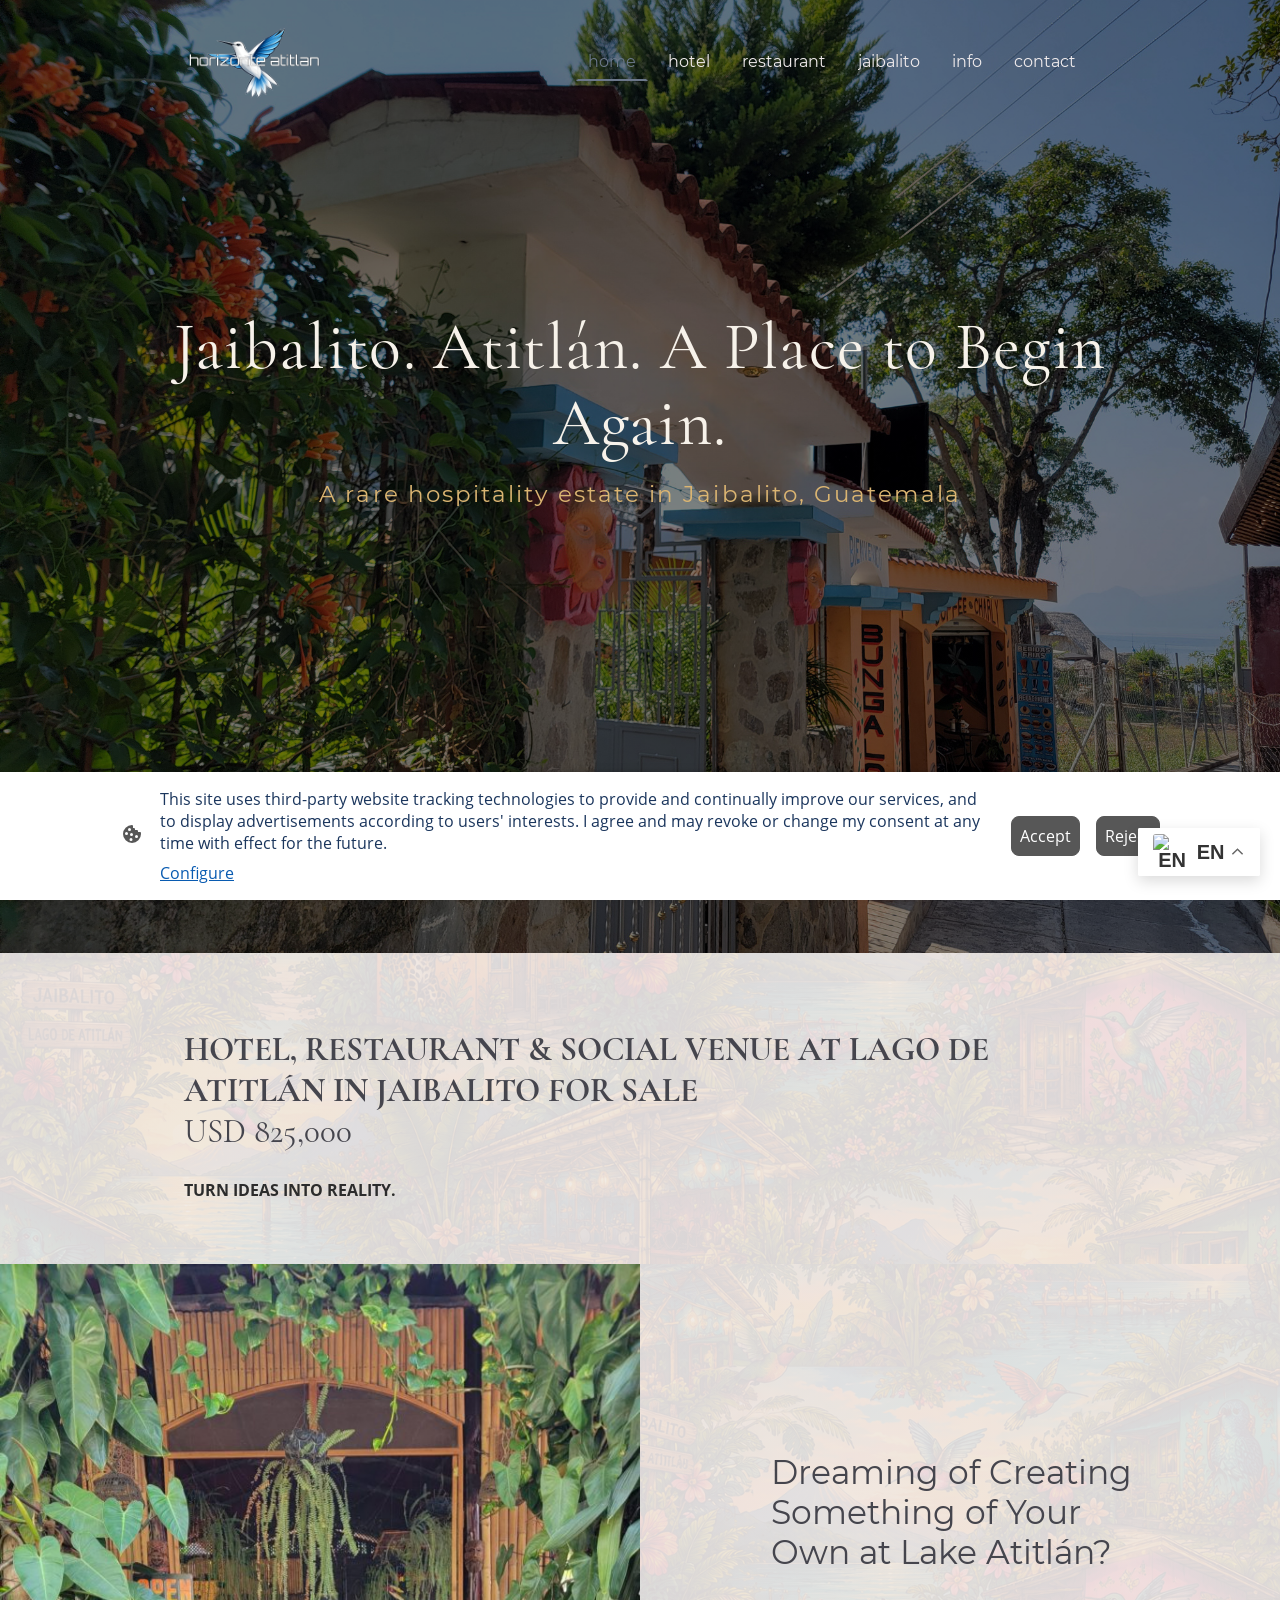
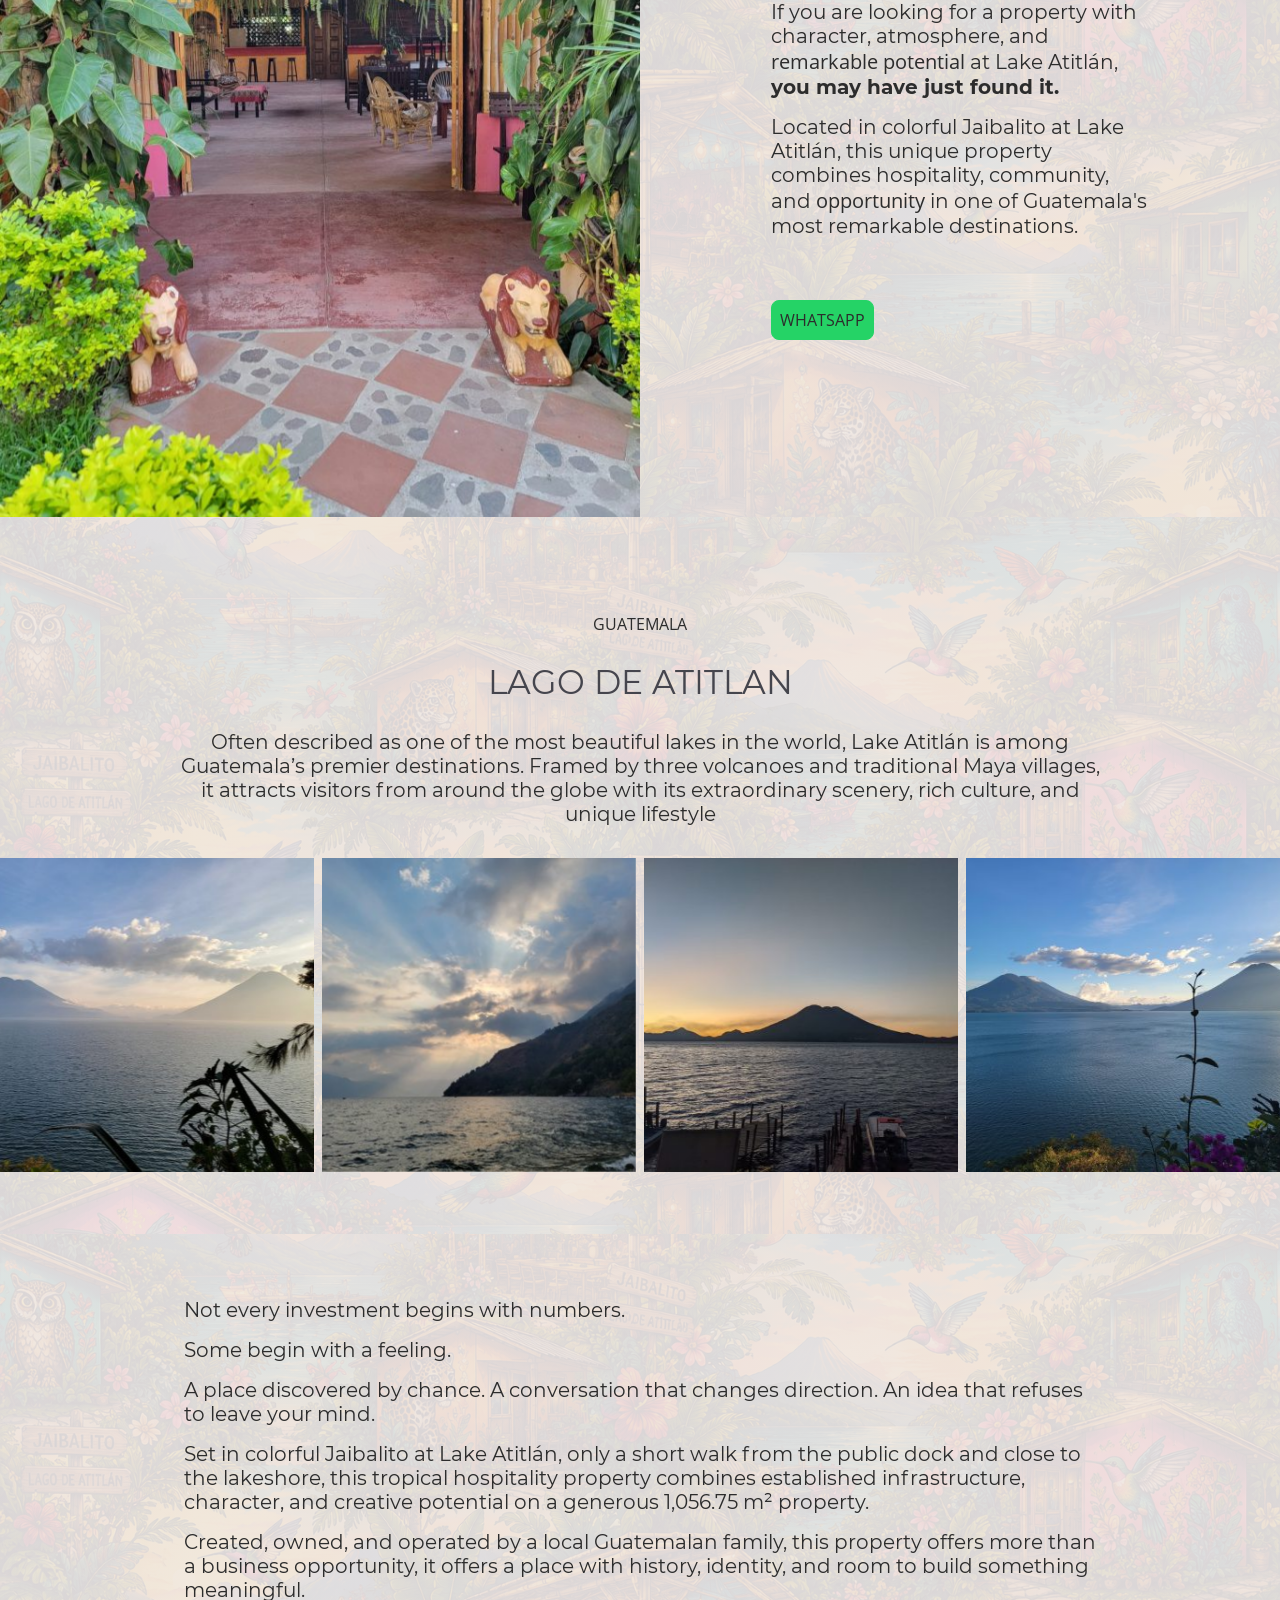
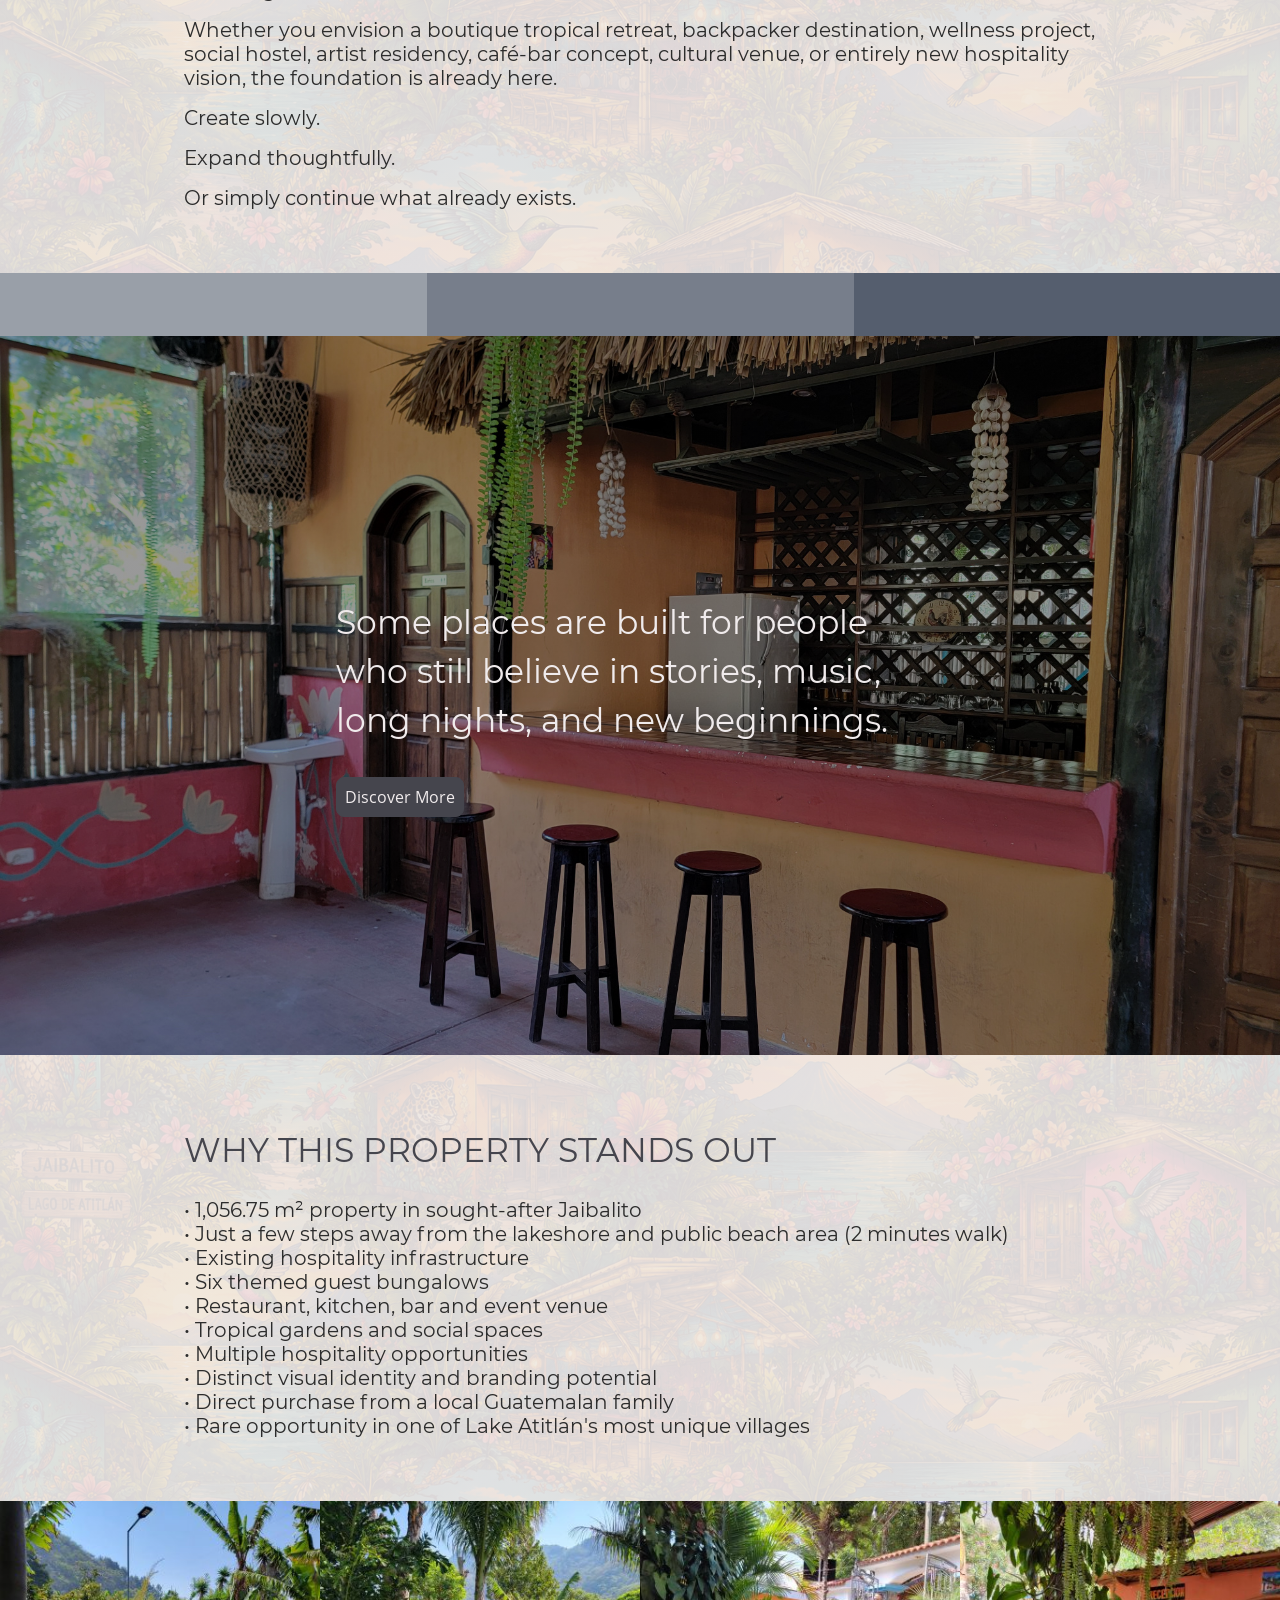
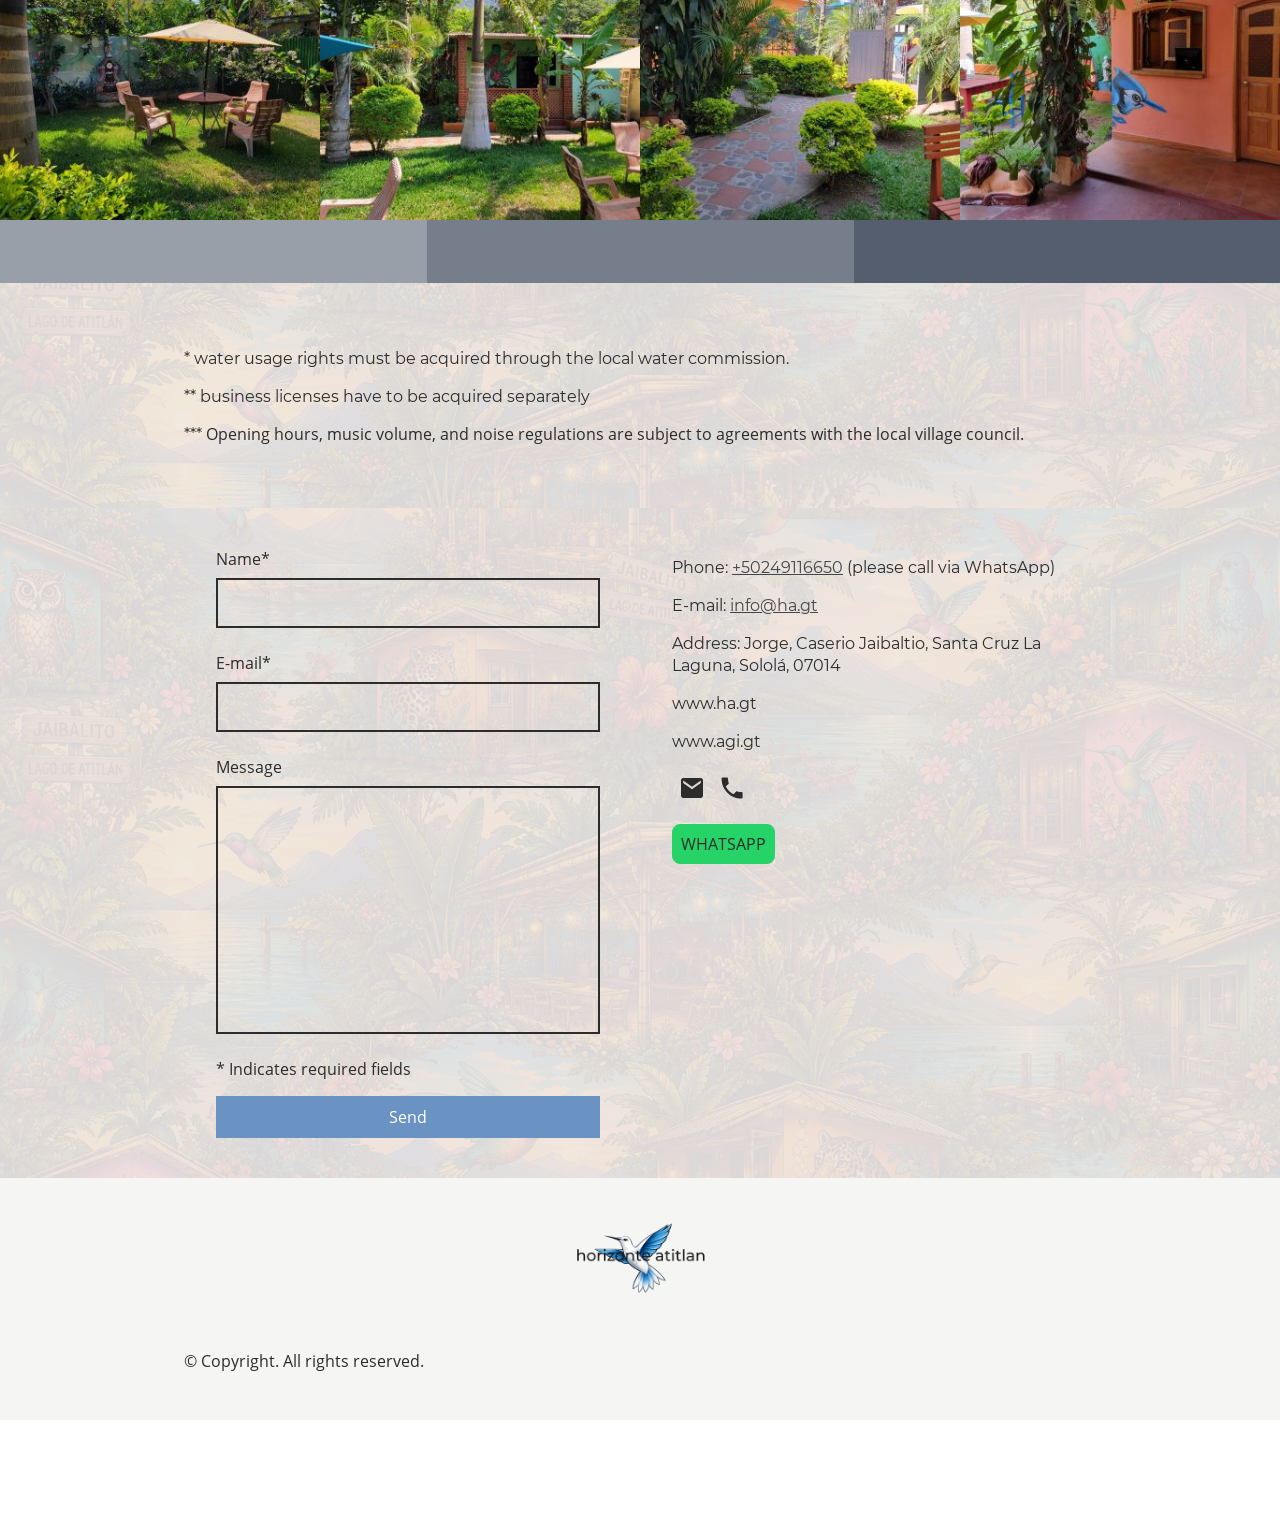
==== commit 7d06ebe6: "Fix all remaining broken comments/feed links" ====
--- a/index.html
+++ b/index.html
@@ -9,7 +9,7 @@
 <meta name='robots' content='max-image-preview:large' />
 	<style>img:is([sizes="auto" i], [sizes^="auto," i]) { contain-intrinsic-size: 3000px 1500px }</style>
 	<link rel="alternate" type="application/rss+xml" title=" &raquo; Feed" href="feed/index.html" />
-<link rel="alternate" type="application/rss+xml" title=" &raquo; Comments Feed" href="comments/feed/index.html" />
+<link rel="alternate" type="application/rss+xml" title=" &raquo; Comments Feed" href="/index.html" />
 <script type="text/javascript">
 /* <![CDATA[ */
 window._wpemojiSettings = {"baseUrl":"https:\/\/s.w.org\/images\/core\/emoji\/15.0.3\/72x72\/","ext":".png","svgUrl":"https:\/\/s.w.org\/images\/core\/emoji\/15.0.3\/svg\/","svgExt":".svg","source":{"concatemoji":"https:\/\/www.ha.gt\/wp-includes\/js\/wp-emoji-release.min.js?ver=6.7.5"}};
@@ -53,8 +53,8 @@
 </script>
 <link rel="https://api.w.org/" href="https://www.ha.gt/wp-json/" /><link rel="alternate" title="JSON" type="application/json" href="https://www.ha.gt/wp-json/wp/v2/pages/7747" /><link rel="EditURI" type="application/rsd+xml" title="RSD" href="https://www.ha.gt/xmlrpc.php?rsd" />
 <meta name="generator" content="MyWebsite NOW" />
-<link rel="canonical" href="comments/feed/index.html" />
-<link rel='shortlink' href='comments/feed/index.html' />
+<link rel="canonical" href="/index.html" />
+<link rel='shortlink' href='/index.html' />
 <link rel="alternate" title="oEmbed (JSON)" type="application/json+oembed" href="https://www.ha.gt/wp-json/oembed/1.0/embed?url=https%3A%2F%2Fwww.ha.gt%2F" />
 <link rel="alternate" title="oEmbed (XML)" type="text/xml+oembed" href="https://www.ha.gt/wp-json/oembed/1.0/embed?url=https%3A%2F%2Fwww.ha.gt%2F&#038;format=xml" />
 				<script>
@@ -69,14 +69,14 @@
 <body class="home page-template-default page page-id-7747 no-sidebar">
 	<!-- #root -->
 <div id="root">
-<link rel="preload" as="image" imagesrcset="/wp-content/uploads/go-x/u/00d015b1-cfca-497a-8198-4ef3510af7e3/image-160x107.png 160w,/wp-content/uploads/go-x/u/00d015b1-cfca-497a-8198-4ef3510af7e3/image-240x160.png 240w,/wp-content/uploads/go-x/u/00d015b1-cfca-497a-8198-4ef3510af7e3/image-342x228.png 342w,/wp-content/uploads/go-x/u/00d015b1-cfca-497a-8198-4ef3510af7e3/image-192x128.png 192w,/wp-content/uploads/go-x/u/00d015b1-cfca-497a-8198-4ef3510af7e3/image-384x256.png 384w,/wp-content/uploads/go-x/u/00d015b1-cfca-497a-8198-4ef3510af7e3/image-188x125.png 188w" imagesizes="(min-width: 1024px) 160px,(min-width: 960px) 240px,(min-width: 768px) 25vw,(min-width: 0px) 50vw"/><link rel="preload" as="image" imagesrcset="/wp-content/uploads/go-x/u/2ecedc93-0d2b-4dae-af14-169e09cad9b3/l0,t0,w1500,h2000/image-1366x1821.jpg 1366w,/wp-content/uploads/go-x/u/2ecedc93-0d2b-4dae-af14-169e09cad9b3/l0,t0,w1500,h2000/image-960x1280.jpg 960w,/wp-content/uploads/go-x/u/2ecedc93-0d2b-4dae-af14-169e09cad9b3/l0,t0,w1500,h2000/image-683x911.jpg 683w,/wp-content/uploads/go-x/u/2ecedc93-0d2b-4dae-af14-169e09cad9b3/l0,t0,w1500,h2000/image-455x607.jpg 455w,/wp-content/uploads/go-x/u/2ecedc93-0d2b-4dae-af14-169e09cad9b3/l0,t0,w1500,h2000/image-256x341.jpg 256w,/wp-content/uploads/go-x/u/2ecedc93-0d2b-4dae-af14-169e09cad9b3/l0,t0,w1500,h2000/image-768x1024.jpg 768w,/wp-content/uploads/go-x/u/2ecedc93-0d2b-4dae-af14-169e09cad9b3/l0,t0,w1500,h2000/image-375x500.jpg 375w" imagesizes="(min-width: 1024px) 50vw,(min-width: 768px) 33vw,(min-width: 0px) 100vw"/><link rel="preload" as="image" imagesrcset="/wp-content/uploads/go-x/u/01c510d9-9293-42ba-bfcb-2f5b420b1983/image-911x683.jpg 911w,/wp-content/uploads/go-x/u/01c510d9-9293-42ba-bfcb-2f5b420b1983/image-640x480.jpg 640w,/wp-content/uploads/go-x/u/01c510d9-9293-42ba-bfcb-2f5b420b1983/image-455x341.jpg 455w,/wp-content/uploads/go-x/u/01c510d9-9293-42ba-bfcb-2f5b420b1983/image-256x192.jpg 256w,/wp-content/uploads/go-x/u/01c510d9-9293-42ba-bfcb-2f5b420b1983/image-512x384.jpg 512w,/wp-content/uploads/go-x/u/01c510d9-9293-42ba-bfcb-2f5b420b1983/image-250x188.jpg 250w" imagesizes="(min-width: 1024px) 33vw,(min-width: 768px) 33vw,(min-width: 0px) 67vw"/><link rel="preload" as="image" imagesrcset="/wp-content/uploads/go-x/u/bb815bbb-c1e7-489e-bb75-00bd9cc99279/image-911x683.jpg 911w,/wp-content/uploads/go-x/u/bb815bbb-c1e7-489e-bb75-00bd9cc99279/image-640x480.jpg 640w,/wp-content/uploads/go-x/u/bb815bbb-c1e7-489e-bb75-00bd9cc99279/image-456x342.jpg 456w,/wp-content/uploads/go-x/u/bb815bbb-c1e7-489e-bb75-00bd9cc99279/image-256x192.jpg 256w,/wp-content/uploads/go-x/u/bb815bbb-c1e7-489e-bb75-00bd9cc99279/image-512x384.jpg 512w,/wp-content/uploads/go-x/u/bb815bbb-c1e7-489e-bb75-00bd9cc99279/image-250x187.jpg 250w" imagesizes="(min-width: 1024px) 33vw,(min-width: 768px) 33vw,(min-width: 0px) 67vw"/><link rel="preload" as="image" imagesrcset="/wp-content/uploads/go-x/u/49e98694-8caa-451d-9bd4-a3944ea590c0/image-911x683.jpg 911w,/wp-content/uploads/go-x/u/49e98694-8caa-451d-9bd4-a3944ea590c0/image-640x480.jpg 640w,/wp-content/uploads/go-x/u/49e98694-8caa-451d-9bd4-a3944ea590c0/image-455x341.jpg 455w,/wp-content/uploads/go-x/u/49e98694-8caa-451d-9bd4-a3944ea590c0/image-256x192.jpg 256w,/wp-content/uploads/go-x/u/49e98694-8caa-451d-9bd4-a3944ea590c0/image-512x384.jpg 512w,/wp-content/uploads/go-x/u/49e98694-8caa-451d-9bd4-a3944ea590c0/image-250x188.jpg 250w" imagesizes="(min-width: 1024px) 33vw,(min-width: 768px) 33vw,(min-width: 0px) 67vw"/><link rel="preload" as="image" imagesrcset="/wp-content/uploads/go-x/u/566f06e1-78c8-41cd-934e-d6fcc3cbd3be/image-911x683.jpg 911w,/wp-content/uploads/go-x/u/566f06e1-78c8-41cd-934e-d6fcc3cbd3be/image-640x480.jpg 640w,/wp-content/uploads/go-x/u/566f06e1-78c8-41cd-934e-d6fcc3cbd3be/image-455x341.jpg 455w,/wp-content/uploads/go-x/u/566f06e1-78c8-41cd-934e-d6fcc3cbd3be/image-256x192.jpg 256w,/wp-content/uploads/go-x/u/566f06e1-78c8-41cd-934e-d6fcc3cbd3be/image-512x384.jpg 512w,/wp-content/uploads/go-x/u/566f06e1-78c8-41cd-934e-d6fcc3cbd3be/image-250x188.jpg 250w" imagesizes="(min-width: 1024px) 33vw,(min-width: 768px) 33vw,(min-width: 0px) 67vw"/><link rel="preload" as="image" imagesrcset="/wp-content/uploads/go-x/u/663ab5a7-6c3b-40b1-b990-fae19a9b7973/l250,t0,w1500,h1500/image-683x683.jpg 683w,/wp-content/uploads/go-x/u/663ab5a7-6c3b-40b1-b990-fae19a9b7973/l250,t0,w1500,h1500/image-480x480.jpg 480w,/wp-content/uploads/go-x/u/663ab5a7-6c3b-40b1-b990-fae19a9b7973/l250,t0,w1500,h1500/image-342x342.jpg 342w,/wp-content/uploads/go-x/u/663ab5a7-6c3b-40b1-b990-fae19a9b7973/l250,t0,w1500,h1500/image-384x384.jpg 384w,/wp-content/uploads/go-x/u/663ab5a7-6c3b-40b1-b990-fae19a9b7973/l250,t0,w1500,h1500/image-768x768.jpg 768w,/wp-content/uploads/go-x/u/663ab5a7-6c3b-40b1-b990-fae19a9b7973/l250,t0,w1500,h1500/image-375x375.jpg 375w" imagesizes="(min-width: 1024px) 25vw,(min-width: 768px) 50vw,(min-width: 0px) 100vw"/><link rel="preload" as="image" imagesrcset="/wp-content/uploads/go-x/u/249fdcf0-390f-4133-9d8c-442b86b8cd44/l250,t0,w1500,h1500/image-683x683.jpg 683w,/wp-content/uploads/go-x/u/249fdcf0-390f-4133-9d8c-442b86b8cd44/l250,t0,w1500,h1500/image-480x480.jpg 480w,/wp-content/uploads/go-x/u/249fdcf0-390f-4133-9d8c-442b86b8cd44/l250,t0,w1500,h1500/image-342x342.jpg 342w,/wp-content/uploads/go-x/u/249fdcf0-390f-4133-9d8c-442b86b8cd44/l250,t0,w1500,h1500/image-384x384.jpg 384w,/wp-content/uploads/go-x/u/249fdcf0-390f-4133-9d8c-442b86b8cd44/l250,t0,w1500,h1500/image-768x768.jpg 768w,/wp-content/uploads/go-x/u/249fdcf0-390f-4133-9d8c-442b86b8cd44/l250,t0,w1500,h1500/image-375x375.jpg 375w" imagesizes="(min-width: 1024px) 25vw,(min-width: 768px) 50vw,(min-width: 0px) 100vw"/><link rel="preload" as="image" imagesrcset="/wp-content/uploads/go-x/u/2e8a578b-09dd-4e9c-bd59-77542b61de1f/l250,t0,w1500,h1500/image-683x683.jpg 683w,/wp-content/uploads/go-x/u/2e8a578b-09dd-4e9c-bd59-77542b61de1f/l250,t0,w1500,h1500/image-480x480.jpg 480w,/wp-content/uploads/go-x/u/2e8a578b-09dd-4e9c-bd59-77542b61de1f/l250,t0,w1500,h1500/image-342x342.jpg 342w,/wp-content/uploads/go-x/u/2e8a578b-09dd-4e9c-bd59-77542b61de1f/l250,t0,w1500,h1500/image-384x384.jpg 384w,/wp-content/uploads/go-x/u/2e8a578b-09dd-4e9c-bd59-77542b61de1f/l250,t0,w1500,h1500/image-768x768.jpg 768w,/wp-content/uploads/go-x/u/2e8a578b-09dd-4e9c-bd59-77542b61de1f/l250,t0,w1500,h1500/image-375x375.jpg 375w" imagesizes="(min-width: 1024px) 25vw,(min-width: 768px) 50vw,(min-width: 0px) 100vw"/><link rel="preload" as="image" imagesrcset="/wp-content/uploads/go-x/u/9dd11c38-870c-4089-8f8e-fca0a82801b3/l250,t0,w1500,h1500/image-683x683.jpg 683w,/wp-content/uploads/go-x/u/9dd11c38-870c-4089-8f8e-fca0a82801b3/l250,t0,w1500,h1500/image-480x480.jpg 480w,/wp-content/uploads/go-x/u/9dd11c38-870c-4089-8f8e-fca0a82801b3/l250,t0,w1500,h1500/image-342x342.jpg 342w,/wp-content/uploads/go-x/u/9dd11c38-870c-4089-8f8e-fca0a82801b3/l250,t0,w1500,h1500/image-384x384.jpg 384w,/wp-content/uploads/go-x/u/9dd11c38-870c-4089-8f8e-fca0a82801b3/l250,t0,w1500,h1500/image-768x768.jpg 768w,/wp-content/uploads/go-x/u/9dd11c38-870c-4089-8f8e-fca0a82801b3/l250,t0,w1500,h1500/image-375x375.jpg 375w" imagesizes="(min-width: 1024px) 25vw,(min-width: 768px) 50vw,(min-width: 0px) 100vw"/><link rel="preload" as="image" imagesrcset="/wp-content/uploads/go-x/u/aabd2472-8148-4f5b-a861-11ccddd95d3f/image-160x107.png 160w,/wp-content/uploads/go-x/u/aabd2472-8148-4f5b-a861-11ccddd95d3f/image-228x152.png 228w,/wp-content/uploads/go-x/u/aabd2472-8148-4f5b-a861-11ccddd95d3f/image-128x85.png 128w,/wp-content/uploads/go-x/u/aabd2472-8148-4f5b-a861-11ccddd95d3f/image-256x171.png 256w,/wp-content/uploads/go-x/u/aabd2472-8148-4f5b-a861-11ccddd95d3f/image-125x83.png 125w" imagesizes="(min-width: 1024px) 160px,(min-width: 960px) 160px,(min-width: 768px) 17vw,(min-width: 0px) 33vw"/><title>Lake Atitlan Hotel &amp; Hostel for Sale at Lake Atitlán | Jaibalito Guatemala</title><meta name="description" content="Hotel, hostel, restaurant and bar for sale in Jaibalito, Lake Atitlán. 6 bungalows, event space, stage, gardens and business potential."/><meta property="og:image" content="https://ha.gt/wp-content/uploads/go-x/u/54563717-5f7a-4a97-9c2d-2ae7bbc8aa2d/image-1200x800.png"/><!-- wp:go-x/page {"classes":"page-root","styles":{"u002du002dpage-background-color":"#f0ebec","u002du002dpage-color":"#2c2c2c","u002du002dtheme-fonts-pair-body-sizes-large-body-size":"18px","u002du002dtheme-fonts-pair-body-sizes-large-button-size":"18px","u002du002dtheme-fonts-pair-body-sizes-small-body-size":"14px","u002du002dtheme-fonts-pair-body-sizes-small-button-size":"14px","u002du002dtheme-fonts-pair-body-sizes-medium-body-size":"16px","u002du002dtheme-fonts-pair-body-sizes-medium-button-size":"16px","u002du002dtheme-fonts-pair-body-family":"OpenSans","u002du002dtheme-fonts-pair-heading-sizes-large-h1-size":"45px","u002du002dtheme-fonts-pair-heading-sizes-large-h2-size":"37px","u002du002dtheme-fonts-pair-heading-sizes-large-h3-size":"31px","u002du002dtheme-fonts-pair-heading-sizes-large-h4-size":"26px","u002du002dtheme-fonts-pair-heading-sizes-large-h5-size":"22px","u002du002dtheme-fonts-pair-heading-sizes-large-h6-size":"18px","u002du002dtheme-fonts-pair-heading-sizes-small-h1-size":"35px","u002du002dtheme-fonts-pair-heading-sizes-small-h2-size":"29px","u002du002dtheme-fonts-pair-heading-sizes-small-h3-size":"24px","u002du002dtheme-fonts-pair-heading-sizes-small-h4-size":"20px","u002du002dtheme-fonts-pair-heading-sizes-small-h5-size":"16px","u002du002dtheme-fonts-pair-heading-sizes-small-h6-size":"14px","u002du002dtheme-fonts-pair-heading-sizes-medium-h1-size":"40px","u002du002dtheme-fonts-pair-heading-sizes-medium-h2-size":"33px","u002du002dtheme-fonts-pair-heading-sizes-medium-h3-size":"28px","u002du002dtheme-fonts-pair-heading-sizes-medium-h4-size":"23px","u002du002dtheme-fonts-pair-heading-sizes-medium-h5-size":"19px","u002du002dtheme-fonts-pair-heading-sizes-medium-h6-size":"16px","u002du002dtheme-fonts-pair-heading-family":"Montserrat","u002du002dtheme-fonts-sizeType":"medium","u002du002dtheme-colors-palette-dark":"#2c2c2c","u002du002dtheme-colors-palette-type":"default","u002du002dtheme-colors-palette-light":"#f0ebec","u002du002dtheme-colors-palette-accent1":"#45454d","u002du002dtheme-colors-palette-accent2":"#555e6e","u002du002dtheme-colors-palette-accent3":"#6a93c3","u002du002dtheme-colors-contrast":"high","u002du002dtheme-colors-variation":"4px","u002du002dtheme-colors-luminosity":"light","u002du002dtheme-colors-availablePalettes-0-dark":"#090a0a","u002du002dtheme-colors-availablePalettes-0-type":"custom","u002du002dtheme-colors-availablePalettes-0-light":"#ffffff","u002du002dtheme-colors-availablePalettes-0-accent1":"#2c344c","u002du002dtheme-colors-availablePalettes-0-accent2":"#405f83","u002du002dtheme-colors-availablePalettes-0-accent3":"#22a6a4","u002du002dtheme-spacing-type":"medium","u002du002dtheme-spacing-unit":"8px","u002du002dtheme-spacing-units-large":"16px","u002du002dtheme-spacing-units-small":"4px","u002du002dtheme-spacing-units-medium":"8px","u002du002dtheme-geometry-set-name":"rectangle","u002du002dtheme-geometry-set-homepagePattern-footer-0-image-name":"rectangle","u002du002dtheme-geometry-set-homepagePattern-footer-0-section-name":"rectangle","u002du002dtheme-geometry-set-homepagePattern-header-0-image-name":"rectangle","u002du002dtheme-geometry-set-homepagePattern-header-0-section-name":"rectangle","u002du002dtheme-geometry-set-homepagePattern-content-0-image-name":"rectangle","u002du002dtheme-geometry-set-homepagePattern-content-0-section-name":"rectangle","u002du002dtheme-geometry-set-contentpagePattern-footer-0-image-name":"rectangle","u002du002dtheme-geometry-set-contentpagePattern-footer-0-section-name":"rectangle","u002du002dtheme-geometry-set-contentpagePattern-header-0-image-name":"rectangle","u002du002dtheme-geometry-set-contentpagePattern-header-0-section-name":"rectangle","u002du002dtheme-geometry-set-contentpagePattern-content-0-image-name":"rectangle","u002du002dtheme-geometry-set-contentpagePattern-content-0-section-name":"rectangle","u002du002dtheme-geometry-lastUpdated":"1753472169686px","u002du002dtheme-animation-animationPreset-name":"none","u002du002dtheme-animation-animationPreset-columnAnimation":"","u002du002dtheme-animation-animationPreset-sectionAnimation":"","u002du002dtheme-customColors-0":"#000000","u002du002dtheme-customColors-1":"#045b91","u002du002dtheme-customColors-2":"#008eb2","u002du002dtheme-customColors-3":"#ff9a0b","u002du002dtheme-customColors-4":"#25d366","u002du002dtheme-customColors-5":"#b9f8f4","u002du002dtheme-customColors-6":"#faf7dd","u002du002dtheme-customColors-7":"#f5f5f4","u002du002dheading-color-h1":"#45454d","u002du002dfont-family-h1":"Montserrat","u002du002dfont-size-h1":"40px","u002du002dfont-weight-h1":"normal","u002du002dword-wrap-h1":"break-word","u002du002doverflow-wrap-h1":"break-word","u002du002dfont-style-h1":"normal","u002du002dtext-decoration-h1":"none","u002du002dletter-spacing-h1":"normal","u002du002dline-height-h1":"normal","u002du002dtext-transform-h1":"none","u002du002dtablet-font-downscale-h1":0.875,"u002du002dmobile-font-downscale-h1":0.875,"u002du002dheading-color-h2":"#45454d","u002du002dfont-family-h2":"Montserrat","u002du002dfont-size-h2":"33px","u002du002dfont-weight-h2":"normal","u002du002dword-wrap-h2":"break-word","u002du002doverflow-wrap-h2":"break-word","u002du002dfont-style-h2":"normal","u002du002dtext-decoration-h2":"none","u002du002dletter-spacing-h2":"normal","u002du002dline-height-h2":"normal","u002du002dtext-transform-h2":"none","u002du002dtablet-font-downscale-h2":0.875,"u002du002dmobile-font-downscale-h2":0.875,"u002du002dheading-color-h3":"#45454d","u002du002dfont-family-h3":"Montserrat","u002du002dfont-size-h3":"28px","u002du002dfont-weight-h3":"normal","u002du002dword-wrap-h3":"break-word","u002du002doverflow-wrap-h3":"break-word","u002du002dfont-style-h3":"normal","u002du002dtext-decoration-h3":"none","u002du002dletter-spacing-h3":"normal","u002du002dline-height-h3":"normal","u002du002dtext-transform-h3":"none","u002du002dtablet-font-downscale-h3":0.875,"u002du002dmobile-font-downscale-h3":0.875,"u002du002dheading-color-h4":"#45454d","u002du002dfont-family-h4":"Montserrat","u002du002dfont-size-h4":"23px","u002du002dfont-weight-h4":"normal","u002du002dword-wrap-h4":"break-word","u002du002doverflow-wrap-h4":"break-word","u002du002dfont-style-h4":"normal","u002du002dtext-decoration-h4":"none","u002du002dletter-spacing-h4":"normal","u002du002dline-height-h4":"normal","u002du002dtext-transform-h4":"none","u002du002dtablet-font-downscale-h4":0.875,"u002du002dmobile-font-downscale-h4":0.875,"u002du002dheading-color-h5":"#2c2c2c","u002du002dfont-family-h5":"Montserrat","u002du002dfont-size-h5":"19px","u002du002dfont-weight-h5":"normal","u002du002dword-wrap-h5":"break-word","u002du002doverflow-wrap-h5":"break-word","u002du002dfont-style-h5":"normal","u002du002dtext-decoration-h5":"none","u002du002dletter-spacing-h5":"normal","u002du002dline-height-h5":"normal","u002du002dtext-transform-h5":"none","u002du002dtablet-font-downscale-h5":0.875,"u002du002dmobile-font-downscale-h5":0.875,"u002du002dheading-color-h6":"#2c2c2c","u002du002dfont-family-h6":"Montserrat","u002du002dfont-size-h6":"16px","u002du002dfont-weight-h6":"normal","u002du002dword-wrap-h6":"break-word","u002du002doverflow-wrap-h6":"break-word","u002du002dfont-style-h6":"normal","u002du002dtext-decoration-h6":"none","u002du002dletter-spacing-h6":"normal","u002du002dline-height-h6":"normal","u002du002dtext-transform-h6":"none","u002du002dtablet-font-downscale-h6":0.875,"u002du002dmobile-font-downscale-h6":0.875,"u002du002dtext-container-color":"#2c2c2c","u002du002dtext-container-anchor-color":"#45454d","u002du002dfont-family":"OpenSans","u002du002dfont-size":"16px","u002du002dfont-weight":"normal","u002du002dword-wrap":"break-word","u002du002doverflow-wrap":"break-word","u002du002dfont-style":"normal","u002du002dtext-decoration":"none","u002du002dletter-spacing":"normal","u002du002dline-height":"normal","u002du002dtext-transform":"none","u002du002dtablet-font-downscale":0.875,"u002du002dmobile-font-downscale":0.875}} --><div id="page-root" style="--page-background-color:#f0ebec;--page-color:#2c2c2c;--theme-fonts-pair-body-sizes-large-body-size:18px;--theme-fonts-pair-body-sizes-large-button-size:18px;--theme-fonts-pair-body-sizes-small-body-size:14px;--theme-fonts-pair-body-sizes-small-button-size:14px;--theme-fonts-pair-body-sizes-medium-body-size:16px;--theme-fonts-pair-body-sizes-medium-button-size:16px;--theme-fonts-pair-body-family:OpenSans;--theme-fonts-pair-heading-sizes-large-h1-size:45px;--theme-fonts-pair-heading-sizes-large-h2-size:37px;--theme-fonts-pair-heading-sizes-large-h3-size:31px;--theme-fonts-pair-heading-sizes-large-h4-size:26px;--theme-fonts-pair-heading-sizes-large-h5-size:22px;--theme-fonts-pair-heading-sizes-large-h6-size:18px;--theme-fonts-pair-heading-sizes-small-h1-size:35px;--theme-fonts-pair-heading-sizes-small-h2-size:29px;--theme-fonts-pair-heading-sizes-small-h3-size:24px;--theme-fonts-pair-heading-sizes-small-h4-size:20px;--theme-fonts-pair-heading-sizes-small-h5-size:16px;--theme-fonts-pair-heading-sizes-small-h6-size:14px;--theme-fonts-pair-heading-sizes-medium-h1-size:40px;--theme-fonts-pair-heading-sizes-medium-h2-size:33px;--theme-fonts-pair-heading-sizes-medium-h3-size:28px;--theme-fonts-pair-heading-sizes-medium-h4-size:23px;--theme-fonts-pair-heading-sizes-medium-h5-size:19px;--theme-fonts-pair-heading-sizes-medium-h6-size:16px;--theme-fonts-pair-heading-family:Montserrat;--theme-fonts-sizeType:medium;--theme-colors-palette-dark:#2c2c2c;--theme-colors-palette-type:default;--theme-colors-palette-light:#f0ebec;--theme-colors-palette-accent1:#45454d;--theme-colors-palette-accent2:#555e6e;--theme-colors-palette-accent3:#6a93c3;--theme-colors-contrast:high;--theme-colors-variation:4px;--theme-colors-luminosity:light;--theme-colors-availablePalettes-0-dark:#090a0a;--theme-colors-availablePalettes-0-type:custom;--theme-colors-availablePalettes-0-light:#ffffff;--theme-colors-availablePalettes-0-accent1:#2c344c;--theme-colors-availablePalettes-0-accent2:#405f83;--theme-colors-availablePalettes-0-accent3:#22a6a4;--theme-spacing-type:medium;--theme-spacing-unit:8px;--theme-spacing-units-large:16px;--theme-spacing-units-small:4px;--theme-spacing-units-medium:8px;--theme-geometry-set-name:rectangle;--theme-geometry-set-homepagePattern-footer-0-image-name:rectangle;--theme-geometry-set-homepagePattern-footer-0-section-name:rectangle;--theme-geometry-set-homepagePattern-header-0-image-name:rectangle;--theme-geometry-set-homepagePattern-header-0-section-name:rectangle;--theme-geometry-set-homepagePattern-content-0-image-name:rectangle;--theme-geometry-set-homepagePattern-content-0-section-name:rectangle;--theme-geometry-set-contentpagePattern-footer-0-image-name:rectangle;--theme-geometry-set-contentpagePattern-footer-0-section-name:rectangle;--theme-geometry-set-contentpagePattern-header-0-image-name:rectangle;--theme-geometry-set-contentpagePattern-header-0-section-name:rectangle;--theme-geometry-set-contentpagePattern-content-0-image-name:rectangle;--theme-geometry-set-contentpagePattern-content-0-section-name:rectangle;--theme-geometry-lastUpdated:1753472169686px;--theme-animation-animationPreset-name:none;--theme-customColors-0:#000000;--theme-customColors-1:#045b91;--theme-customColors-2:#008eb2;--theme-customColors-3:#ff9a0b;--theme-customColors-4:#25d366;--theme-customColors-5:#b9f8f4;--theme-customColors-6:#faf7dd;--theme-customColors-7:#f5f5f4;--heading-color-h1:#45454d;--font-family-h1:Montserrat;--font-size-h1:40px;--font-weight-h1:normal;--word-wrap-h1:break-word;--overflow-wrap-h1:break-word;--font-style-h1:normal;--text-decoration-h1:none;--letter-spacing-h1:normal;--line-height-h1:normal;--text-transform-h1:none;--tablet-font-downscale-h1:0.875;--mobile-font-downscale-h1:0.875;--heading-color-h2:#45454d;--font-family-h2:Montserrat;--font-size-h2:33px;--font-weight-h2:normal;--word-wrap-h2:break-word;--overflow-wrap-h2:break-word;--font-style-h2:normal;--text-decoration-h2:none;--letter-spacing-h2:normal;--line-height-h2:normal;--text-transform-h2:none;--tablet-font-downscale-h2:0.875;--mobile-font-downscale-h2:0.875;--heading-color-h3:#45454d;--font-family-h3:Montserrat;--font-size-h3:28px;--font-weight-h3:normal;--word-wrap-h3:break-word;--overflow-wrap-h3:break-word;--font-style-h3:normal;--text-decoration-h3:none;--letter-spacing-h3:normal;--line-height-h3:normal;--text-transform-h3:none;--tablet-font-downscale-h3:0.875;--mobile-font-downscale-h3:0.875;--heading-color-h4:#45454d;--font-family-h4:Montserrat;--font-size-h4:23px;--font-weight-h4:normal;--word-wrap-h4:break-word;--overflow-wrap-h4:break-word;--font-style-h4:normal;--text-decoration-h4:none;--letter-spacing-h4:normal;--line-height-h4:normal;--text-transform-h4:none;--tablet-font-downscale-h4:0.875;--mobile-font-downscale-h4:0.875;--heading-color-h5:#2c2c2c;--font-family-h5:Montserrat;--font-size-h5:19px;--font-weight-h5:normal;--word-wrap-h5:break-word;--overflow-wrap-h5:break-word;--font-style-h5:normal;--text-decoration-h5:none;--letter-spacing-h5:normal;--line-height-h5:normal;--text-transform-h5:none;--tablet-font-downscale-h5:0.875;--mobile-font-downscale-h5:0.875;--heading-color-h6:#2c2c2c;--font-family-h6:Montserrat;--font-size-h6:16px;--font-weight-h6:normal;--word-wrap-h6:break-word;--overflow-wrap-h6:break-word;--font-style-h6:normal;--text-decoration-h6:none;--letter-spacing-h6:normal;--line-height-h6:normal;--text-transform-h6:none;--tablet-font-downscale-h6:0.875;--mobile-font-downscale-h6:0.875;--text-container-color:#2c2c2c;--text-container-anchor-color:#45454d;--font-family:OpenSans;--font-size:16px;--font-weight:normal;--word-wrap:break-word;--overflow-wrap:break-word;--font-style:normal;--text-decoration:none;--letter-spacing:normal;--line-height:normal;--text-transform:none;--tablet-font-downscale:0.875;--mobile-font-downscale:0.875" class="page-root"><!-- wp:go-x/section {"section":{"id":"f23a4e02-9386-469d-8df4-ba1bf394742f"},"rootClasses":"section section-root animated-element section-overlaps section-geometry section-geometry-rectangle","rootProps":{"data-zone-type":"header"},"bgClasses":"section-inner section-edge18Inner","contentClasses":"section-content","usedGeometryAttr":"rectangle","sectionSettingsStyles":{"backgroundImage":"linear-gradient(rgba(0, 0, 0, 0.5), rgba(0, 0, 0, 0.5)), url('/wp-content/uploads/go-x/u/cffd9291-cccf-4890-83ad-ed741e0171e8/image.jpg')","backgroundSize":"cover","backgroundRepeat":"no-repeat","backgroundPosition":"50% 50%","backgroundAttachment":"scroll","opacity":0},"styles":{"u002du002dheading-color-h1":"#76767e","u002du002dfont-family-h1":"Montserrat","u002du002dfont-size-h1":"40px","u002du002dfont-weight-h1":"normal","u002du002dword-wrap-h1":"break-word","u002du002doverflow-wrap-h1":"break-word","u002du002dfont-style-h1":"normal","u002du002dtext-decoration-h1":"none","u002du002dletter-spacing-h1":"normal","u002du002dline-height-h1":"normal","u002du002dtext-transform-h1":"none","u002du002dtablet-font-downscale-h1":0.875,"u002du002dmobile-font-downscale-h1":0.875,"u002du002dheading-color-h2":"#76767e","u002du002dfont-family-h2":"Montserrat","u002du002dfont-size-h2":"33px","u002du002dfont-weight-h2":"normal","u002du002dword-wrap-h2":"break-word","u002du002doverflow-wrap-h2":"break-word","u002du002dfont-style-h2":"normal","u002du002dtext-decoration-h2":"none","u002du002dletter-spacing-h2":"normal","u002du002dline-height-h2":"normal","u002du002dtext-transform-h2":"none","u002du002dtablet-font-downscale-h2":0.875,"u002du002dmobile-font-downscale-h2":0.875,"u002du002dheading-color-h3":"#76767e","u002du002dfont-family-h3":"Montserrat","u002du002dfont-size-h3":"28px","u002du002dfont-weight-h3":"normal","u002du002dword-wrap-h3":"break-word","u002du002doverflow-wrap-h3":"break-word","u002du002dfont-style-h3":"normal","u002du002dtext-decoration-h3":"none","u002du002dletter-spacing-h3":"normal","u002du002dline-height-h3":"normal","u002du002dtext-transform-h3":"none","u002du002dtablet-font-downscale-h3":0.875,"u002du002dmobile-font-downscale-h3":0.875,"u002du002dheading-color-h4":"#76767e","u002du002dfont-family-h4":"Montserrat","u002du002dfont-size-h4":"23px","u002du002dfont-weight-h4":"normal","u002du002dword-wrap-h4":"break-word","u002du002doverflow-wrap-h4":"break-word","u002du002dfont-style-h4":"normal","u002du002dtext-decoration-h4":"none","u002du002dletter-spacing-h4":"normal","u002du002dline-height-h4":"normal","u002du002dtext-transform-h4":"none","u002du002dtablet-font-downscale-h4":0.875,"u002du002dmobile-font-downscale-h4":0.875,"u002du002dheading-color-h5":"#777777","u002du002dfont-family-h5":"Montserrat","u002du002dfont-size-h5":"19px","u002du002dfont-weight-h5":"normal","u002du002dword-wrap-h5":"break-word","u002du002doverflow-wrap-h5":"break-word","u002du002dfont-style-h5":"normal","u002du002dtext-decoration-h5":"none","u002du002dletter-spacing-h5":"normal","u002du002dline-height-h5":"normal","u002du002dtext-transform-h5":"none","u002du002dtablet-font-downscale-h5":0.875,"u002du002dmobile-font-downscale-h5":0.875,"u002du002dheading-color-h6":"#777777","u002du002dfont-family-h6":"Montserrat","u002du002dfont-size-h6":"16px","u002du002dfont-weight-h6":"normal","u002du002dword-wrap-h6":"break-word","u002du002doverflow-wrap-h6":"break-word","u002du002dfont-style-h6":"normal","u002du002dtext-decoration-h6":"none","u002du002dletter-spacing-h6":"normal","u002du002dline-height-h6":"normal","u002du002dtext-transform-h6":"none","u002du002dtablet-font-downscale-h6":0.875,"u002du002dmobile-font-downscale-h6":0.875,"u002du002dtext-container-color":"#777777","u002du002dtext-container-anchor-color":"#76767e","u002du002dfont-family":"OpenSans","u002du002dfont-size":"16px","u002du002dfont-weight":"normal","u002du002dword-wrap":"break-word","u002du002doverflow-wrap":"break-word","u002du002dfont-style":"normal","u002du002dtext-decoration":"none","u002du002dletter-spacing":"normal","u002du002dline-height":"normal","u002du002dtext-transform":"none","u002du002dtablet-font-downscale":0.875,"u002du002dmobile-font-downscale":0.875,"u002du002dsection-geometry":"section-geometry-rectangle","zIndex":400,"u002du002dheader-height":"100%"}} --><header data-zone-type="header" class="section section-root animated-element section-overlaps section-geometry section-geometry-rectangle" data-shape="rectangle" style="--heading-color-h1:#76767e;--font-family-h1:Montserrat;--font-size-h1:40px;--font-weight-h1:normal;--word-wrap-h1:break-word;--overflow-wrap-h1:break-word;--font-style-h1:normal;--text-decoration-h1:none;--letter-spacing-h1:normal;--line-height-h1:normal;--text-transform-h1:none;--tablet-font-downscale-h1:0.875;--mobile-font-downscale-h1:0.875;--heading-color-h2:#76767e;--font-family-h2:Montserrat;--font-size-h2:33px;--font-weight-h2:normal;--word-wrap-h2:break-word;--overflow-wrap-h2:break-word;--font-style-h2:normal;--text-decoration-h2:none;--letter-spacing-h2:normal;--line-height-h2:normal;--text-transform-h2:none;--tablet-font-downscale-h2:0.875;--mobile-font-downscale-h2:0.875;--heading-color-h3:#76767e;--font-family-h3:Montserrat;--font-size-h3:28px;--font-weight-h3:normal;--word-wrap-h3:break-word;--overflow-wrap-h3:break-word;--font-style-h3:normal;--text-decoration-h3:none;--letter-spacing-h3:normal;--line-height-h3:normal;--text-transform-h3:none;--tablet-font-downscale-h3:0.875;--mobile-font-downscale-h3:0.875;--heading-color-h4:#76767e;--font-family-h4:Montserrat;--font-size-h4:23px;--font-weight-h4:normal;--word-wrap-h4:break-word;--overflow-wrap-h4:break-word;--font-style-h4:normal;--text-decoration-h4:none;--letter-spacing-h4:normal;--line-height-h4:normal;--text-transform-h4:none;--tablet-font-downscale-h4:0.875;--mobile-font-downscale-h4:0.875;--heading-color-h5:#777777;--font-family-h5:Montserrat;--font-size-h5:19px;--font-weight-h5:normal;--word-wrap-h5:break-word;--overflow-wrap-h5:break-word;--font-style-h5:normal;--text-decoration-h5:none;--letter-spacing-h5:normal;--line-height-h5:normal;--text-transform-h5:none;--tablet-font-downscale-h5:0.875;--mobile-font-downscale-h5:0.875;--heading-color-h6:#777777;--font-family-h6:Montserrat;--font-size-h6:16px;--font-weight-h6:normal;--word-wrap-h6:break-word;--overflow-wrap-h6:break-word;--font-style-h6:normal;--text-decoration-h6:none;--letter-spacing-h6:normal;--line-height-h6:normal;--text-transform-h6:none;--tablet-font-downscale-h6:0.875;--mobile-font-downscale-h6:0.875;--text-container-color:#777777;--text-container-anchor-color:#76767e;--font-family:OpenSans;--font-size:16px;--font-weight:normal;--word-wrap:break-word;--overflow-wrap:break-word;--font-style:normal;--text-decoration:none;--letter-spacing:normal;--line-height:normal;--text-transform:none;--tablet-font-downscale:0.875;--mobile-font-downscale:0.875;--section-geometry:section-geometry-rectangle;z-index:400;--header-height:100%"><div style="background-image:linear-gradient(rgba(0, 0, 0, 0.5), rgba(0, 0, 0, 0.5)), url('wp-content/uploads/go-x/u/cffd9291-cccf-4890-83ad-ed741e0171e8/image.jpg');background-size:cover;background-repeat:no-repeat;background-position:50% 50%;background-attachment:scroll;opacity:0" class="section-inner section-edge18Inner" data-styled-section-id="f23a4e02-9386-469d-8df4-ba1bf394742f"></div><div class="section-inner-width section-inner-width-small" style="--section-small-width:960px;--section-medium-width:1280px;--section-large-width:1920px"><div class="section-content"><!-- wp:go-x/row {"topLevel":true,"classes":{"root":"grid-row-root","hasRows":"grid-row-has-rows","hasColumns":"grid-row-has-columns","nonFullWidth":"grid-row-non-full-width","topLevel":"grid-row-top-level","fullWidth":"grid-row-full-width","custom":"grid-row-custom"},"rootProps":{},"hasRows":true,"styles":{"u002du002dgrid-row-no-full-width":"960px","u002du002dgrid-row-full-width":"1920px","u002du002dgrid-row-spacing-unit":"8px","u002du002dgrid-row-top-level-padding":"16px","u002du002dgrid-row-top-level-padding-lg":"8px"}} --><div class="grid-row-root grid-row-has-rows grid-row-top-level" data-top-level="true" style="--grid-row-no-full-width:960px;--grid-row-full-width:1920px;--grid-row-spacing-unit:8px;--grid-row-top-level-padding:16px;--grid-row-top-level-padding-lg:8px"><!-- wp:go-x/row {"classes":{"root":"grid-row-root","hasRows":"grid-row-has-rows","hasColumns":"grid-row-has-columns","nonFullWidth":"grid-row-non-full-width","topLevel":"grid-row-top-level","fullWidth":"grid-row-full-width","custom":"grid-row-custom"},"rootProps":{},"hasRows":false,"styles":{"u002du002dgrid-row-no-full-width":"960px","u002du002dgrid-row-full-width":"1920px","u002du002dgrid-row-spacing-unit":"8px","u002du002dgrid-row-top-level-padding":"16px","u002du002dgrid-row-top-level-padding-lg":"8px"}} --><div class="grid-row-root grid-row-has-columns" style="--grid-row-no-full-width:960px;--grid-row-full-width:1920px;--grid-row-spacing-unit:8px;--grid-row-top-level-padding:16px;--grid-row-top-level-padding-lg:8px"><!-- wp:go-x/column {"classes":{"root":"grid-column-root","custom":"grid-column-custom","spacing":"grid-column-spacing","animatedElement":"animated-element","animationClass":"","customClassName":"grid-column-d1bf8099-7455-449f-b682-e2123a014bc3"},"size":{"small":12,"medium":12,"large":12},"rootProps":{},"styles":{"display":"flex","justifyContent":"flex-end","u002du002dgrid-column-spacing-unit":"8px","u002du002dgrid-column-vertical-spacing":"16px"}} --><div class="grid-column-root grid-column-small-12 grid-column-medium-12 grid-column-large-12 grid-column-d1bf8099-7455-449f-b682-e2123a014bc3 animated-element" style="display:flex;justify-content:flex-end;--grid-column-spacing-unit:8px;--grid-column-vertical-spacing:16px"></div><!-- /wp:go-x/column --></div><!-- /wp:go-x/row --><!-- wp:go-x/row {"classes":{"root":"grid-row-root","hasRows":"grid-row-has-rows","hasColumns":"grid-row-has-columns","nonFullWidth":"grid-row-non-full-width","topLevel":"grid-row-top-level","fullWidth":"grid-row-full-width","custom":"grid-row-custom"},"rootProps":{},"hasRows":false,"styles":{"u002du002dgrid-row-no-full-width":"960px","u002du002dgrid-row-full-width":"1920px","u002du002dgrid-row-spacing-unit":"8px","u002du002dgrid-row-top-level-padding":"16px","u002du002dgrid-row-top-level-padding-lg":"8px"}} --><div class="grid-row-root grid-row-has-columns" style="--grid-row-no-full-width:960px;--grid-row-full-width:1920px;--grid-row-spacing-unit:8px;--grid-row-top-level-padding:16px;--grid-row-top-level-padding-lg:8px"><!-- wp:go-x/column {"classes":{"root":"grid-column-root","custom":"grid-column-custom","spacing":"grid-column-spacing","animatedElement":"animated-element","animationClass":"","customClassName":"grid-column-529b332c-df35-4222-a4b2-f28385b16799"},"size":{"small":6,"medium":3,"large":2},"rootProps":{},"styles":{"alignSelf":"center","alignItems":"center","u002du002dgrid-column-spacing-unit":"8px","u002du002dgrid-column-vertical-spacing":"16px"}} --><div class="grid-column-root grid-column-small-6 grid-column-medium-3 grid-column-large-2 grid-column-529b332c-df35-4222-a4b2-f28385b16799 animated-element" style="align-self:center;align-items:center;--grid-column-spacing-unit:8px;--grid-column-vertical-spacing:16px"><!-- wp:go-x/module-container {"classnames":"module-container-custom module-container-root","styles":{}} --><div class="module-container-custom module-container-root"><!-- wp:go-x/logo {"classes":{"imageContainer":"logo-image-container","image":"logo-image","text":"logo-text","level":"logo-text-level-1","link":"logo-link"},"payload":{"alt":"","type":"image","origin":{"id":"00d015b1-cfca-497a-8198-4ef3510af7e3","type":"files","width":1536,"height":1024,"fileName":"haweissDAS.png","location":"9cb8d1bb-4325-4d20-80ee-fda9fbdca862","contentType":"image/png"},"resizeWidth":100},"rootHeadingClass":"heading-root","themingContainerClass":"logo-59a2b9a0-90d1-4855-aeac-c97087fe120b","responsiveImageAttributes":{"src":"/wp-content/uploads/go-x/u/00d015b1-cfca-497a-8198-4ef3510af7e3/image-384x256.png","srcSet":"/wp-content/uploads/go-x/u/00d015b1-cfca-497a-8198-4ef3510af7e3/image-160x107.png 160w,/wp-content/uploads/go-x/u/00d015b1-cfca-497a-8198-4ef3510af7e3/image-240x160.png 240w,/wp-content/uploads/go-x/u/00d015b1-cfca-497a-8198-4ef3510af7e3/image-342x228.png 342w,/wp-content/uploads/go-x/u/00d015b1-cfca-497a-8198-4ef3510af7e3/image-192x128.png 192w,/wp-content/uploads/go-x/u/00d015b1-cfca-497a-8198-4ef3510af7e3/image-384x256.png 384w,/wp-content/uploads/go-x/u/00d015b1-cfca-497a-8198-4ef3510af7e3/image-188x125.png 188w","sizes":"(min-width: 1024px) 160px,(min-width: 960px) 240px,(min-width: 768px) 25vw,(min-width: 0px) 50vw"},"customStyles":{"justifyContent":"flex-start"},"Img":"img","locale":"en-US"} --><div style="display:flex;justify-content:flex-start"><div style="padding-bottom:66.66666666666667%;width:100%" class="logo-image-container"><a href="comments/feed/index.html" class="logo-link" aria-label="Site logo"><img src="wp-content/uploads/go-x/u/00d015b1-cfca-497a-8198-4ef3510af7e3/image-384x256.png" srcset="wp-content/uploads/go-x/u/00d015b1-cfca-497a-8198-4ef3510af7e3/image-160x107.png 160w,wp-content/uploads/go-x/u/00d015b1-cfca-497a-8198-4ef3510af7e3/image-240x160.png 240w,wp-content/uploads/go-x/u/00d015b1-cfca-497a-8198-4ef3510af7e3/image-342x228.png 342w,wp-content/uploads/go-x/u/00d015b1-cfca-497a-8198-4ef3510af7e3/image-192x128.png 192w,wp-content/uploads/go-x/u/00d015b1-cfca-497a-8198-4ef3510af7e3/image-384x256.png 384w,wp-content/uploads/go-x/u/00d015b1-cfca-497a-8198-4ef3510af7e3/image-188x125.png 188w" sizes="(min-width: 1024px) 160px,(min-width: 960px) 240px,(min-width: 768px) 25vw,(min-width: 0px) 50vw" alt="" class="logo-image"/></a></div></div><!-- /wp:go-x/logo --></div><!-- /wp:go-x/module-container --></div><!-- /wp:go-x/column --><!-- wp:go-x/column {"classes":{"root":"grid-column-root","custom":"grid-column-custom","spacing":"grid-column-spacing","animatedElement":"animated-element","animationClass":"","customClassName":"grid-column-48987d9f-5519-4b58-ac4a-9479e9cee7cc"},"size":{"small":6,"medium":9,"large":10},"rootProps":{},"styles":{"u002du002dgrid-column-spacing-unit":"8px","u002du002dgrid-column-vertical-spacing":"16px"}} --><div class="grid-column-root grid-column-small-6 grid-column-medium-9 grid-column-large-10 grid-column-48987d9f-5519-4b58-ac4a-9479e9cee7cc animated-element" style="--grid-column-spacing-unit:8px;--grid-column-vertical-spacing:16px"><!-- wp:go-x/module-container {"classnames":"module-container-custom module-container-root module-container-bd7708c2-3673-444f-8ba5-57f199db92a6","styles":{"display":"flex","justifyContent":"flex-end"}} --><div style="display:flex;justify-content:flex-end" class="module-container-custom module-container-root module-container-bd7708c2-3673-444f-8ba5-57f199db92a6"><!-- wp:go-x/navigation {"classes":{"root":"navigation-root","item":"navigation-item","menuToggleTrigger":"navigation-menu-toggle-trigger","mobileIcons":"navigation-mobile-icons","mobileIcon":"navigation-mobile-icon","menuIcon":"navigation-menu-icon","menuIconWrapper":"navigation-menu-icon-wrapper","closeIcon":"navigation-close-icon","list":"navigation-list","menuItemWrapper":"navigation-menu-item-wrapper","itemSubpagesWrapper":"navigation-item-subpages-wrapper","moreItemWrapper":"navigation-more-item-wrapper","collapsibleSubpages":"navigation-collapsible-subpages","collapsibleSubpagesWrapper":"navigation-collapsible-subpages-wrapper","moreItem":"navigation-more-item","moreIcon":"navigation-more-icon","moreButton":"navigation-more-button","collapsibleSubpagesButton":"navigation-collapsible-subpages-button","listMore":"navigation-list-more","bgReplacer":"navigation-bg-replacer","selected":"navigation-selected","fillFilled":"navigation-fill-filled","fillOutline":"navigation-fill-outline","fillNone":"navigation-fill-none","shapeRound":"navigation-shape-round","shapeSquare":"navigation-shape-square","shapeSmooth":"navigation-shape-smooth","labelLarge":"navigation-label-large","labelMedium":"navigation-label-medium","labelSmall":"navigation-label-small","rootFooter":"navigation-root-footer","wrapper":"navigation-wrapper","vertical":"navigation-vertical","alignLeft":"navigation-align-left","alignRight":"navigation-align-right","itemVertical":"navigation-item-vertical","rootAlignLeft":"navigation-root-align-left","rootAlignRight":"navigation-root-align-right","rootAlignCenter":"navigation-root-align-center","listMoreCenter":"navigation-list-more-center","listMoreLeft":"navigation-list-more-left"},"inFooter":false,"inSection":false,"styles":{"u002du002dfont-family":"OpenSans","u002du002dfont-size":"16px","u002du002dfont-weight":"normal","u002du002dword-wrap":"break-word","u002du002doverflow-wrap":"break-word","u002du002dfont-style":"normal","u002du002dtext-decoration":"none","u002du002dletter-spacing":"normal","u002du002dline-height":"normal","u002du002dtext-transform":"none","u002du002dtablet-font-downscale":0.875,"u002du002dmobile-font-downscale":0.875,"u002du002dnavigation-background-color":"#000000","u002du002dnavigation-background-color-active":"rgba(108, 120, 139, 0.1)","u002du002dnavigation-background-color-active-second":"rgba(108, 120, 139, 0.05)","u002du002dnavigation-color":"#f0ebec","u002du002dnavigation-spacing":"16px","u002du002dnavigation-active-color":"#6c788b","u002du002dnavigation-contrast-color":"#ffffff","u002du002dnavigation-label-size":"16px","u002du002dnavigation-mobile-anchor-spacing":"12px","u002du002dsticky-overlaps-navigation-background-color":"#f0ebec","u002du002dsticky-overlaps-navigation-color":"#2c2c2c","u002du002dsticky-overlaps-navigation-background-color-active":"rgba(85, 94, 110, 0.1)","u002du002dsticky-overlaps-navigation-background-color-active-second":"rgba(85, 94, 110, 0.05)","u002du002dsticky-overlaps-navigation-active-color":"#555e6e","u002du002dsticky-overlaps-navigation-contrast-color":"#f0ebec","u002du002dsticky-social-colors":"#2c2c2c","u002du002dsticky-text-container-color":"#2c2c2c","u002du002dsticky-bg-image":"{}","u002du002dsticky-heading-color-h1":"#45454d","u002du002dsticky-heading-color-h2":"#45454d","u002du002dsticky-heading-color-h3":"#45454d","u002du002dsticky-heading-color-h4":"#45454d","u002du002dsticky-heading-color-h5":"#2c2c2c","u002du002dsticky-heading-color-h6":"#2c2c2c","u002du002dsticky-theme-active":"","fontFamily":"Montserrat"},"payload":{"style":{"fill":"none","shape":"square"},"labelSize":"medium","fontFamily":"Montserrat","navigationType":"Default","maxDisplayedItems":-1,"customNavigationPages":[{"id":"47811aee-f8ae-4b2e-bbdc-6dd314e4e9c6","slug":"property-02","type":"page","label":"property 02","locale":"en-US","children":[],"properties":{"type":null,"hidden":false,"slugGenerated":false}},{"id":"59dfae53-69d5-49b7-8990-76db6d17dcca","slug":"jaibalito","type":"page","label":"jaibalito","locale":"en-US","children":null,"properties":{"type":null,"hidden":false,"slugGenerated":true}},{"id":"2a60d74e-2b75-47fb-a6f9-2c76b46c0fb1","slug":"info","type":"page","label":"info","locale":"en-US","children":null,"properties":{"type":null,"hidden":false,"slugGenerated":true}},{"id":"a71eda90-55b1-49d2-bbac-262f9391099f","slug":"contact","type":"page","label":"contact","locale":"en-US","children":[],"properties":{"type":null,"hidden":false,"slugGenerated":true}}]},"pages":[{"id":"62b53bdb-8203-4a35-a0c9-0b473ee819fb","slug":"","type":"page","label":"home","locale":"en-US","children":[{"id":"bcde6102-9213-4e7f-b9c7-a92c0d931fe1","slug":"jaibalito01","type":"page","label":"jaibalito01","locale":"en-US","children":null,"properties":{"type":null,"hidden":true,"slugGenerated":true}},{"id":"8766abc2-0bbf-4eec-9daa-4cbac9a81fab","slug":"hotel","type":"page","label":"hotel","locale":"en-US","children":null,"properties":{"type":null,"hidden":null,"slugGenerated":true}},{"id":"cf9ad560-ef94-4cd6-be49-2e8ff1cb0aae","slug":"restaurant","type":"page","label":"restaurant","locale":"en-US","children":null,"properties":{"type":null,"hidden":null,"slugGenerated":true}},{"id":"47811aee-f8ae-4b2e-bbdc-6dd314e4e9c6","slug":"property-02","type":"page","label":"property 02","locale":"en-US","children":[],"properties":{"type":null,"hidden":true,"slugGenerated":false}},{"id":"59dfae53-69d5-49b7-8990-76db6d17dcca","slug":"jaibalito","type":"page","label":"jaibalito","locale":"en-US","children":null,"properties":{"type":null,"hidden":false,"slugGenerated":true}},{"id":"2a60d74e-2b75-47fb-a6f9-2c76b46c0fb1","slug":"info","type":"page","label":"info","locale":"en-US","children":null,"properties":{"type":null,"hidden":false,"slugGenerated":true}},{"id":"a71eda90-55b1-49d2-bbac-262f9391099f","slug":"contact","type":"page","label":"contact","locale":"en-US","children":[],"properties":{"type":null,"hidden":false,"slugGenerated":true}},{"id":"95235a21-ec1a-44da-b756-7b10ce353a85","slug":"for-sale","type":"page","label":"for sale","locale":"en-US","children":null,"properties":{"type":null,"hidden":true,"slugGenerated":true}},{"id":"db87f857-2df1-4fa8-9f4e-36e04c04c879","slug":"for-rent","type":"page","label":"for rent","locale":"en-US","children":[],"properties":{"type":null,"hidden":true,"slugGenerated":true}},{"id":"903bff88-3314-426b-9006-bf91cad4fbff","slug":"casa-amarilla","type":"page","label":"Casa Amarilla","locale":"en-US","children":null,"properties":{"type":null,"hidden":true,"slugGenerated":true}},{"id":"f73ffbf5-2112-4e33-b5ce-ac8e140eeaba","slug":"casita-amarilla","type":"page","label":"Casita Amarilla","locale":"en-US","children":null,"properties":{"type":null,"hidden":true,"slugGenerated":true}},{"id":"ff774b43-d186-4700-8ab3-c3e14544a513","slug":"casa-del-sol","type":"page","label":"Casa Del Sol","locale":"en-US","children":[],"properties":{"type":null,"hidden":true,"slugGenerated":true}},{"id":"a1299196-bffb-4d76-b0ec-cec2d1ee775b","slug":"casa-persia","type":"page","label":"Casa Persia","locale":"en-US","children":null,"properties":{"type":null,"hidden":true,"slugGenerated":true}},{"id":"1d46c2c8-86fd-498c-9019-737514f0758d","slug":"getting-there","type":"page","label":"getting there","locale":"en-US","children":null,"properties":{"type":null,"hidden":true,"slugGenerated":true}}],"properties":null},{"id":"bcde6102-9213-4e7f-b9c7-a92c0d931fe1","slug":"jaibalito01","type":"page","label":"jaibalito01","locale":"en-US","children":null,"properties":{"type":null,"hidden":true,"slugGenerated":true}},{"id":"8766abc2-0bbf-4eec-9daa-4cbac9a81fab","slug":"hotel","type":"page","label":"hotel","locale":"en-US","children":null,"properties":{"type":null,"hidden":null,"slugGenerated":true}},{"id":"cf9ad560-ef94-4cd6-be49-2e8ff1cb0aae","slug":"restaurant","type":"page","label":"restaurant","locale":"en-US","children":null,"properties":{"type":null,"hidden":null,"slugGenerated":true}},{"id":"47811aee-f8ae-4b2e-bbdc-6dd314e4e9c6","slug":"property-02","type":"page","label":"property 02","locale":"en-US","children":[],"properties":{"type":null,"hidden":true,"slugGenerated":false}},{"id":"59dfae53-69d5-49b7-8990-76db6d17dcca","slug":"jaibalito","type":"page","label":"jaibalito","locale":"en-US","children":null,"properties":{"type":null,"hidden":false,"slugGenerated":true}},{"id":"2a60d74e-2b75-47fb-a6f9-2c76b46c0fb1","slug":"info","type":"page","label":"info","locale":"en-US","children":null,"properties":{"type":null,"hidden":false,"slugGenerated":true}},{"id":"a71eda90-55b1-49d2-bbac-262f9391099f","slug":"contact","type":"page","label":"contact","locale":"en-US","children":[],"properties":{"type":null,"hidden":false,"slugGenerated":true}},{"id":"95235a21-ec1a-44da-b756-7b10ce353a85","slug":"for-sale","type":"page","label":"for sale","locale":"en-US","children":null,"properties":{"type":null,"hidden":true,"slugGenerated":true}},{"id":"db87f857-2df1-4fa8-9f4e-36e04c04c879","slug":"for-rent","type":"page","label":"for rent","locale":"en-US","children":[],"properties":{"type":null,"hidden":true,"slugGenerated":true}},{"id":"903bff88-3314-426b-9006-bf91cad4fbff","slug":"casa-amarilla","type":"page","label":"Casa Amarilla","locale":"en-US","children":null,"properties":{"type":null,"hidden":true,"slugGenerated":true}},{"id":"f73ffbf5-2112-4e33-b5ce-ac8e140eeaba","slug":"casita-amarilla","type":"page","label":"Casita Amarilla","locale":"en-US","children":null,"properties":{"type":null,"hidden":true,"slugGenerated":true}},{"id":"ff774b43-d186-4700-8ab3-c3e14544a513","slug":"casa-del-sol","type":"page","label":"Casa Del Sol","locale":"en-US","children":[],"properties":{"type":null,"hidden":true,"slugGenerated":true}},{"id":"a1299196-bffb-4d76-b0ec-cec2d1ee775b","slug":"casa-persia","type":"page","label":"Casa Persia","locale":"en-US","children":null,"properties":{"type":null,"hidden":true,"slugGenerated":true}},{"id":"1d46c2c8-86fd-498c-9019-737514f0758d","slug":"getting-there","type":"page","label":"getting there","locale":"en-US","children":null,"properties":{"type":null,"hidden":true,"slugGenerated":true}}],"selectedPageId":"62b53bdb-8203-4a35-a0c9-0b473ee819fb","locale":"en-US"} --><nav class="navigation-root navigation" style="--font-family:OpenSans;--font-size:16px;--font-weight:normal;--word-wrap:break-word;--overflow-wrap:break-word;--font-style:normal;--text-decoration:none;--letter-spacing:normal;--line-height:normal;--text-transform:none;--tablet-font-downscale:0.875;--mobile-font-downscale:0.875;--navigation-background-color:#000000;--navigation-background-color-active:rgba(108, 120, 139, 0.1);--navigation-background-color-active-second:rgba(108, 120, 139, 0.05);--navigation-color:#f0ebec;--navigation-spacing:16px;--navigation-active-color:#6c788b;--navigation-contrast-color:#ffffff;--navigation-label-size:16px;--navigation-mobile-anchor-spacing:12px;--sticky-overlaps-navigation-background-color:#f0ebec;--sticky-overlaps-navigation-color:#2c2c2c;--sticky-overlaps-navigation-background-color-active:rgba(85, 94, 110, 0.1);--sticky-overlaps-navigation-background-color-active-second:rgba(85, 94, 110, 0.05);--sticky-overlaps-navigation-active-color:#555e6e;--sticky-overlaps-navigation-contrast-color:#f0ebec;--sticky-social-colors:#2c2c2c;--sticky-text-container-color:#2c2c2c;--sticky-bg-image:{};--sticky-heading-color-h1:#45454d;--sticky-heading-color-h2:#45454d;--sticky-heading-color-h3:#45454d;--sticky-heading-color-h4:#45454d;--sticky-heading-color-h5:#2c2c2c;--sticky-heading-color-h6:#2c2c2c;font-family:Montserrat" aria-label="Header navigation"><label for="menuToggleTrigger" aria-label="menuToggleTrigger"></label><input id="menuToggleTrigger" type="checkbox" class="navigation-menu-toggle-trigger"/><div class="navigation-mobile-icons"><svg class="navigation-mobile-icon navigation-menu-icon" xmlns="http://www.w3.org/2000/svg" viewBox="0 0 48 48"><g transform="translate(-32 -27)"><rect width="48" height="6" transform="translate(32 34)"></rect><rect width="48" height="6" transform="translate(32 48)"></rect><rect width="48" height="6" transform="translate(32 62)"></rect></g></svg><svg class="navigation-mobile-icon navigation-close-icon" xmlns="http://www.w3.org/2000/svg" viewBox="0 0 48 48"><g transform="translate(20.464 -51.66) rotate(45)"><rect width="48" height="6" transform="translate(32 48)"></rect><rect width="48" height="6" transform="translate(53 75) rotate(-90)"></rect></g></svg></div><div class="navigation-list"><div class="navigation-menu-item-wrapper"><a data-page-id="62b53bdb-8203-4a35-a0c9-0b473ee819fb" data-shop-page="false" data-shop-subpage-id="false" data-testid="NavigationModule/Page-" data-link-type="page" href="/index.html" data-navigation-anchor="true" target="_self" rel="noreferrer" class="navigation-item navigation-selected navigation-fill-none navigation-shape-square navigation-label-medium"><span>home </span></a><div class="navigation-collapsible-subpages-wrapper"><div class="navigation-collapsible-subpages"><a data-page-id="8766abc2-0bbf-4eec-9daa-4cbac9a81fab" data-shop-page="false" data-shop-subpage-id="false" data-testid="NavigationModule/Subpage-hotel" data-link-type="page" href="hotel/index.html" data-navigation-anchor="true" target="_self" rel="noreferrer" class="navigation-item navigation-fill-none navigation-shape-square navigation-label-medium"><span>hotel </span></a><a data-page-id="cf9ad560-ef94-4cd6-be49-2e8ff1cb0aae" data-shop-page="false" data-shop-subpage-id="false" data-testid="NavigationModule/Subpage-restaurant" data-link-type="page" href="restaurant/index.html" data-navigation-anchor="true" target="_self" rel="noreferrer" class="navigation-item navigation-fill-none navigation-shape-square navigation-label-medium"><span>restaurant </span></a><a data-page-id="59dfae53-69d5-49b7-8990-76db6d17dcca" data-shop-page="false" data-shop-subpage-id="false" data-testid="NavigationModule/Subpage-jaibalito" data-link-type="page" href="jaibalito/index.html" data-navigation-anchor="true" target="_self" rel="noreferrer" class="navigation-item navigation-fill-none navigation-shape-square navigation-label-medium"><span>jaibalito </span></a><a data-page-id="2a60d74e-2b75-47fb-a6f9-2c76b46c0fb1" data-shop-page="false" data-shop-subpage-id="false" data-testid="NavigationModule/Subpage-info" data-link-type="page" href="info/index.html" data-navigation-anchor="true" target="_self" rel="noreferrer" class="navigation-item navigation-fill-none navigation-shape-square navigation-label-medium"><span>info </span></a><a data-page-id="a71eda90-55b1-49d2-bbac-262f9391099f" data-shop-page="false" data-shop-subpage-id="false" data-testid="NavigationModule/Subpage-contact" data-link-type="page" href="contact/index.html" data-navigation-anchor="true" target="_self" rel="noreferrer" class="navigation-item navigation-fill-none navigation-shape-square navigation-label-medium"><span>contact </span></a></div></div></div><div class="navigation-menu-item-wrapper"><a data-page-id="8766abc2-0bbf-4eec-9daa-4cbac9a81fab" data-shop-page="false" data-shop-subpage-id="false" data-testid="NavigationModule/Page-hotel" data-link-type="page" href="hotel/index.html" data-navigation-anchor="true" target="_self" rel="noreferrer" class="navigation-item navigation-fill-none navigation-shape-square navigation-label-medium"><span>hotel </span></a></div><div class="navigation-menu-item-wrapper"><a data-page-id="cf9ad560-ef94-4cd6-be49-2e8ff1cb0aae" data-shop-page="false" data-shop-subpage-id="false" data-testid="NavigationModule/Page-restaurant" data-link-type="page" href="restaurant/index.html" data-navigation-anchor="true" target="_self" rel="noreferrer" class="navigation-item navigation-fill-none navigation-shape-square navigation-label-medium"><span>restaurant </span></a></div><div class="navigation-menu-item-wrapper"><a data-page-id="59dfae53-69d5-49b7-8990-76db6d17dcca" data-shop-page="false" data-shop-subpage-id="false" data-testid="NavigationModule/Page-jaibalito" data-link-type="page" href="jaibalito/index.html" data-navigation-anchor="true" target="_self" rel="noreferrer" class="navigation-item navigation-fill-none navigation-shape-square navigation-label-medium"><span>jaibalito </span></a></div><div class="navigation-menu-item-wrapper"><a data-page-id="2a60d74e-2b75-47fb-a6f9-2c76b46c0fb1" data-shop-page="false" data-shop-subpage-id="false" data-testid="NavigationModule/Page-info" data-link-type="page" href="info/index.html" data-navigation-anchor="true" target="_self" rel="noreferrer" class="navigation-item navigation-fill-none navigation-shape-square navigation-label-medium"><span>info </span></a></div><div class="navigation-menu-item-wrapper"><a data-page-id="a71eda90-55b1-49d2-bbac-262f9391099f" data-shop-page="false" data-shop-subpage-id="false" data-testid="NavigationModule/Page-contact" data-link-type="page" href="contact/index.html" data-navigation-anchor="true" target="_self" rel="noreferrer" class="navigation-item navigation-fill-none navigation-shape-square navigation-label-medium"><span>contact </span></a></div></div><div class="navigation-bg-replacer"></div><div class="navigation-wrapper"></div></nav><!-- /wp:go-x/navigation --></div><!-- /wp:go-x/module-container --></div><!-- /wp:go-x/column --></div><!-- /wp:go-x/row --><!-- wp:go-x/row {"classes":{"root":"grid-row-root","hasRows":"grid-row-has-rows","hasColumns":"grid-row-has-columns","nonFullWidth":"grid-row-non-full-width","topLevel":"grid-row-top-level","fullWidth":"grid-row-full-width","custom":"grid-row-custom"},"rootProps":{},"hasRows":false,"styles":{"u002du002dgrid-row-no-full-width":"960px","u002du002dgrid-row-full-width":"1920px","u002du002dgrid-row-spacing-unit":"8px","u002du002dgrid-row-top-level-padding":"16px","u002du002dgrid-row-top-level-padding-lg":"8px"}} --><div class="grid-row-root grid-row-has-columns" style="--grid-row-no-full-width:960px;--grid-row-full-width:1920px;--grid-row-spacing-unit:8px;--grid-row-top-level-padding:16px;--grid-row-top-level-padding-lg:8px"><!-- wp:go-x/column {"classes":{"root":"grid-column-root","custom":"grid-column-custom","spacing":"grid-column-spacing","animatedElement":"animated-element","animationClass":""},"size":{"small":12,"medium":12,"large":12},"rootProps":{},"styles":{"u002du002dgrid-column-spacing-unit":"8px","u002du002dgrid-column-vertical-spacing":"16px"}} --><div class="grid-column-root grid-column-small-12 grid-column-medium-12 grid-column-large-12 animated-element" style="--grid-column-spacing-unit:8px;--grid-column-vertical-spacing:16px"></div><!-- /wp:go-x/column --></div><!-- /wp:go-x/row --></div><!-- /wp:go-x/row --></div></div></header><!-- /wp:go-x/section --><main id="main">
-<div data-zone-type="content" class="section section-root animated-element section-geometry section-geometry-rectangle" data-shape="rectangle" style="--heading-color-h1:#76767e;--font-family-h1:Montserrat;--font-size-h1:40px;--font-weight-h1:normal;--word-wrap-h1:break-word;--overflow-wrap-h1:break-word;--font-style-h1:normal;--text-decoration-h1:none;--letter-spacing-h1:normal;--line-height-h1:normal;--text-transform-h1:none;--tablet-font-downscale-h1:0.875;--mobile-font-downscale-h1:0.875;--heading-color-h2:#76767e;--font-family-h2:Montserrat;--font-size-h2:33px;--font-weight-h2:normal;--word-wrap-h2:break-word;--overflow-wrap-h2:break-word;--font-style-h2:normal;--text-decoration-h2:none;--letter-spacing-h2:normal;--line-height-h2:normal;--text-transform-h2:none;--tablet-font-downscale-h2:0.875;--mobile-font-downscale-h2:0.875;--heading-color-h3:#76767e;--font-family-h3:Montserrat;--font-size-h3:28px;--font-weight-h3:normal;--word-wrap-h3:break-word;--overflow-wrap-h3:break-word;--font-style-h3:normal;--text-decoration-h3:none;--letter-spacing-h3:normal;--line-height-h3:normal;--text-transform-h3:none;--tablet-font-downscale-h3:0.875;--mobile-font-downscale-h3:0.875;--heading-color-h4:#76767e;--font-family-h4:Montserrat;--font-size-h4:23px;--font-weight-h4:normal;--word-wrap-h4:break-word;--overflow-wrap-h4:break-word;--font-style-h4:normal;--text-decoration-h4:none;--letter-spacing-h4:normal;--line-height-h4:normal;--text-transform-h4:none;--tablet-font-downscale-h4:0.875;--mobile-font-downscale-h4:0.875;--heading-color-h5:#777777;--font-family-h5:Montserrat;--font-size-h5:19px;--font-weight-h5:normal;--word-wrap-h5:break-word;--overflow-wrap-h5:break-word;--font-style-h5:normal;--text-decoration-h5:none;--letter-spacing-h5:normal;--line-height-h5:normal;--text-transform-h5:none;--tablet-font-downscale-h5:0.875;--mobile-font-downscale-h5:0.875;--heading-color-h6:#777777;--font-family-h6:Montserrat;--font-size-h6:16px;--font-weight-h6:normal;--word-wrap-h6:break-word;--overflow-wrap-h6:break-word;--font-style-h6:normal;--text-decoration-h6:none;--letter-spacing-h6:normal;--line-height-h6:normal;--text-transform-h6:none;--tablet-font-downscale-h6:0.875;--mobile-font-downscale-h6:0.875;--text-container-color:#777777;--text-container-anchor-color:#76767e;--font-family:OpenSans;--font-size:16px;--font-weight:normal;--word-wrap:break-word;--overflow-wrap:break-word;--font-style:normal;--text-decoration:none;--letter-spacing:normal;--line-height:normal;--text-transform:none;--tablet-font-downscale:0.875;--mobile-font-downscale:0.875;--section-geometry:section-geometry-rectangle;--header-height:100%"><div style="background-image:linear-gradient(rgba(0, 0, 0, 0.5), rgba(0, 0, 0, 0.5)), url('wp-content/uploads/go-x/u/cffd9291-cccf-4890-83ad-ed741e0171e8/image.jpg');background-size:cover;background-repeat:no-repeat;background-position:50% 50%;background-attachment:scroll" class="section-inner section-edge18Inner" data-styled-section-id="1e63d511-3a06-43b9-bbfb-549195f7b014"></div><div class="section-inner-width section-inner-width-small" style="--section-small-width:960px;--section-medium-width:1280px;--section-large-width:1920px"><div class="section-content"><div class="section-content-with-grid-custom animated-element" style="padding-top:32px;padding-bottom:32px" data-top-level="true"><div id="section-content-with-grid-1e63d511-3a06-43b9-bbfb-549195f7b014" class="section-content-with-grid-grid-wrapper" style="--section-content-with-grid-content-width:960px;--section-content-with-grid-gap:12px"><div class="grid-module-container-root animated-element" style="--grid-module-container-v-alignment:flex-start;--grid-module-container-h-alignment:flex-start;--grid-module-container-text-alignment:left;--grid-module-grid-area-large:4 / 1 / 14 / 13;--grid-module-grid-area-small:1 / 1 / 2 / 2;--grid-module-z-index-large:2;--grid-module-max-height:initial;transition-delay:200ms;--heading-color-h1:#76767e;--font-family-h1:Montserrat;--font-size-h1:40px;--font-weight-h1:normal;--word-wrap-h1:break-word;--overflow-wrap-h1:break-word;--font-style-h1:normal;--text-decoration-h1:none;--letter-spacing-h1:normal;--line-height-h1:normal;--text-transform-h1:none;--tablet-font-downscale-h1:0.875;--mobile-font-downscale-h1:0.875;--heading-color-h2:#76767e;--font-family-h2:Montserrat;--font-size-h2:33px;--font-weight-h2:normal;--word-wrap-h2:break-word;--overflow-wrap-h2:break-word;--font-style-h2:normal;--text-decoration-h2:none;--letter-spacing-h2:normal;--line-height-h2:normal;--text-transform-h2:none;--tablet-font-downscale-h2:0.875;--mobile-font-downscale-h2:0.875;--heading-color-h3:#76767e;--font-family-h3:Montserrat;--font-size-h3:28px;--font-weight-h3:normal;--word-wrap-h3:break-word;--overflow-wrap-h3:break-word;--font-style-h3:normal;--text-decoration-h3:none;--letter-spacing-h3:normal;--line-height-h3:normal;--text-transform-h3:none;--tablet-font-downscale-h3:0.875;--mobile-font-downscale-h3:0.875;--heading-color-h4:#76767e;--font-family-h4:Montserrat;--font-size-h4:23px;--font-weight-h4:normal;--word-wrap-h4:break-word;--overflow-wrap-h4:break-word;--font-style-h4:normal;--text-decoration-h4:none;--letter-spacing-h4:normal;--line-height-h4:normal;--text-transform-h4:none;--tablet-font-downscale-h4:0.875;--mobile-font-downscale-h4:0.875;--heading-color-h5:#777777;--font-family-h5:Montserrat;--font-size-h5:19px;--font-weight-h5:normal;--word-wrap-h5:break-word;--overflow-wrap-h5:break-word;--font-style-h5:normal;--text-decoration-h5:none;--letter-spacing-h5:normal;--line-height-h5:normal;--text-transform-h5:none;--tablet-font-downscale-h5:0.875;--mobile-font-downscale-h5:0.875;--heading-color-h6:#777777;--font-family-h6:Montserrat;--font-size-h6:16px;--font-weight-h6:normal;--word-wrap-h6:break-word;--overflow-wrap-h6:break-word;--font-style-h6:normal;--text-decoration-h6:none;--letter-spacing-h6:normal;--line-height-h6:normal;--text-transform-h6:none;--tablet-font-downscale-h6:0.875;--mobile-font-downscale-h6:0.875"><div style="hyphens:none;width:100%" class="heading-module-4084ccd2-797f-465a-a2ee-151db5e69c97 heading-root"><div><h1 class="hero-title-block"><span class="hero-headline" style="font-family:CormorantGaramond;">Jaibalito. Atitlán. A Place to Begin Again.</span><br><span class="hero-subline">A rare hospitality estate in Jaibalito, Guatemala</span></h1></div></div></div></div></div></div></div></div><div data-zone-type="content" class="section section-root animated-element section-geometry section-geometry-rectangle" data-shape="rectangle" style="--heading-color-h1:#45454d;--font-family-h1:Montserrat;--font-size-h1:40px;--font-weight-h1:normal;--word-wrap-h1:break-word;--overflow-wrap-h1:break-word;--font-style-h1:normal;--text-decoration-h1:none;--letter-spacing-h1:normal;--line-height-h1:normal;--text-transform-h1:none;--tablet-font-downscale-h1:0.875;--mobile-font-downscale-h1:0.875;--heading-color-h2:#45454d;--font-family-h2:Montserrat;--font-size-h2:33px;--font-weight-h2:normal;--word-wrap-h2:break-word;--overflow-wrap-h2:break-word;--font-style-h2:normal;--text-decoration-h2:none;--letter-spacing-h2:normal;--line-height-h2:normal;--text-transform-h2:none;--tablet-font-downscale-h2:0.875;--mobile-font-downscale-h2:0.875;--heading-color-h3:#45454d;--font-family-h3:Montserrat;--font-size-h3:28px;--font-weight-h3:normal;--word-wrap-h3:break-word;--overflow-wrap-h3:break-word;--font-style-h3:normal;--text-decoration-h3:none;--letter-spacing-h3:normal;--line-height-h3:normal;--text-transform-h3:none;--tablet-font-downscale-h3:0.875;--mobile-font-downscale-h3:0.875;--heading-color-h4:#45454d;--font-family-h4:Montserrat;--font-size-h4:23px;--font-weight-h4:normal;--word-wrap-h4:break-word;--overflow-wrap-h4:break-word;--font-style-h4:normal;--text-decoration-h4:none;--letter-spacing-h4:normal;--line-height-h4:normal;--text-transform-h4:none;--tablet-font-downscale-h4:0.875;--mobile-font-downscale-h4:0.875;--heading-color-h5:#2c2c2c;--font-family-h5:Montserrat;--font-size-h5:19px;--font-weight-h5:normal;--word-wrap-h5:break-word;--overflow-wrap-h5:break-word;--font-style-h5:normal;--text-decoration-h5:none;--letter-spacing-h5:normal;--line-height-h5:normal;--text-transform-h5:none;--tablet-font-downscale-h5:0.875;--mobile-font-downscale-h5:0.875;--heading-color-h6:#2c2c2c;--font-family-h6:Montserrat;--font-size-h6:16px;--font-weight-h6:normal;--word-wrap-h6:break-word;--overflow-wrap-h6:break-word;--font-style-h6:normal;--text-decoration-h6:none;--letter-spacing-h6:normal;--line-height-h6:normal;--text-transform-h6:none;--tablet-font-downscale-h6:0.875;--mobile-font-downscale-h6:0.875;--text-container-color:#2c2c2c;--text-container-anchor-color:#45454d;--font-family:OpenSans;--font-size:16px;--font-weight:normal;--word-wrap:break-word;--overflow-wrap:break-word;--font-style:normal;--text-decoration:none;--letter-spacing:normal;--line-height:normal;--text-transform:none;--tablet-font-downscale:0.875;--mobile-font-downscale:0.875;--section-geometry:section-geometry-rectangle;--header-height:100%"><div style="background-image:linear-gradient(rgba(240, 235, 236, 0.9), rgba(240, 235, 236, 0.9)), url('wp-content/uploads/go-x/u/3280dfd8-59de-4c34-97bc-1d0c55c4c05a/image.png');background-size:cover;background-repeat:no-repeat;background-position:50% 50%;background-attachment:scroll" class="section-inner section-edge18Inner" data-styled-section-id="00c05a53-4bf4-4c62-90e9-901695e4f6fa"></div><div class="section-inner-width section-inner-width-small" style="--section-small-width:960px;--section-medium-width:1280px;--section-large-width:1920px"><div class="section-content"><div class="grid-row-root grid-row-has-rows grid-row-top-level grid-row-014b0aaa-67d0-400c-9d3e-53f4bfcda7e8" data-top-level="true" style="padding-top:32px;padding-bottom:32px;--grid-row-no-full-width:960px;--grid-row-full-width:1920px;--grid-row-spacing-unit:8px;--grid-row-top-level-padding:16px;--grid-row-top-level-padding-lg:8px"><div class="grid-row-root grid-row-has-columns" style="--grid-row-no-full-width:960px;--grid-row-full-width:1920px;--grid-row-spacing-unit:8px;--grid-row-top-level-padding:16px;--grid-row-top-level-padding-lg:8px"><div class="grid-column-root grid-column-small-12 grid-column-medium-12 grid-column-large-12 animated-element" style="--grid-column-spacing-unit:8px;--grid-column-vertical-spacing:16px;transition-delay:200ms"></div></div><div class="grid-row-root grid-row-has-columns" style="--grid-row-no-full-width:960px;--grid-row-full-width:1920px;--grid-row-spacing-unit:8px;--grid-row-top-level-padding:16px;--grid-row-top-level-padding-lg:8px"><div class="grid-column-root grid-column-small-12 grid-column-medium-12 grid-column-large-12 animated-element" style="--grid-column-spacing-unit:8px;--grid-column-vertical-spacing:16px;transition-delay:200ms"><div class="module-container-custom module-container-root"><div style="hyphens:none" class="heading-module-6fdfff25-c3b2-45f7-88c5-9aa5e9c0b3f7 heading-root"><div><h2><span class="" style="font-family:CormorantGaramond;"><strong>HOTEL, RESTAURANT &amp; SOCIAL VENUE AT LAGO DE ATITLÁN IN JAIBALITO FOR SALE</strong></span><br><span class="desktop-font-size-33" style="font-family:CormorantGaramond;">USD 825,000</span></h2></div></div></div><div class="module-container-custom module-container-root"><div class="text-root text-b7b9df50-4dc1-45b7-a8c0-f30903dc94dd" style="--text-container-color:#2c2c2c;--text-container-anchor-color:#45454d;--font-family:OpenSans;--font-size:16px;--font-weight:normal;--word-wrap:break-word;--overflow-wrap:break-word;--font-style:normal;--text-decoration:none;--letter-spacing:normal;--line-height:normal;--text-transform:none;--tablet-font-downscale:0.875;--mobile-font-downscale:0.875;hyphens:none"><div><p><strong>TURN IDEAS INTO REALITY.</strong></p></div></div></div></div></div></div></div></div></div><div data-zone-type="content" class="section section-root animated-element section-geometry section-geometry-rectangle" data-shape="rectangle" style="--heading-color-h1:#45454d;--font-family-h1:Montserrat;--font-size-h1:40px;--font-weight-h1:normal;--word-wrap-h1:break-word;--overflow-wrap-h1:break-word;--font-style-h1:normal;--text-decoration-h1:none;--letter-spacing-h1:normal;--line-height-h1:normal;--text-transform-h1:none;--tablet-font-downscale-h1:0.875;--mobile-font-downscale-h1:0.875;--heading-color-h2:#45454d;--font-family-h2:Montserrat;--font-size-h2:33px;--font-weight-h2:normal;--word-wrap-h2:break-word;--overflow-wrap-h2:break-word;--font-style-h2:normal;--text-decoration-h2:none;--letter-spacing-h2:normal;--line-height-h2:normal;--text-transform-h2:none;--tablet-font-downscale-h2:0.875;--mobile-font-downscale-h2:0.875;--heading-color-h3:#45454d;--font-family-h3:Montserrat;--font-size-h3:28px;--font-weight-h3:normal;--word-wrap-h3:break-word;--overflow-wrap-h3:break-word;--font-style-h3:normal;--text-decoration-h3:none;--letter-spacing-h3:normal;--line-height-h3:normal;--text-transform-h3:none;--tablet-font-downscale-h3:0.875;--mobile-font-downscale-h3:0.875;--heading-color-h4:#45454d;--font-family-h4:Montserrat;--font-size-h4:23px;--font-weight-h4:normal;--word-wrap-h4:break-word;--overflow-wrap-h4:break-word;--font-style-h4:normal;--text-decoration-h4:none;--letter-spacing-h4:normal;--line-height-h4:normal;--text-transform-h4:none;--tablet-font-downscale-h4:0.875;--mobile-font-downscale-h4:0.875;--heading-color-h5:#2c2c2c;--font-family-h5:Montserrat;--font-size-h5:19px;--font-weight-h5:normal;--word-wrap-h5:break-word;--overflow-wrap-h5:break-word;--font-style-h5:normal;--text-decoration-h5:none;--letter-spacing-h5:normal;--line-height-h5:normal;--text-transform-h5:none;--tablet-font-downscale-h5:0.875;--mobile-font-downscale-h5:0.875;--heading-color-h6:#2c2c2c;--font-family-h6:Montserrat;--font-size-h6:16px;--font-weight-h6:normal;--word-wrap-h6:break-word;--overflow-wrap-h6:break-word;--font-style-h6:normal;--text-decoration-h6:none;--letter-spacing-h6:normal;--line-height-h6:normal;--text-transform-h6:none;--tablet-font-downscale-h6:0.875;--mobile-font-downscale-h6:0.875;--text-container-color:#2c2c2c;--text-container-anchor-color:#45454d;--font-family:OpenSans;--font-size:16px;--font-weight:normal;--word-wrap:break-word;--overflow-wrap:break-word;--font-style:normal;--text-decoration:none;--letter-spacing:normal;--line-height:normal;--text-transform:none;--tablet-font-downscale:0.875;--mobile-font-downscale:0.875;--section-geometry:section-geometry-rectangle;--header-height:100%"><div style="background-image:linear-gradient(rgba(240, 235, 236, 0.9), rgba(240, 235, 236, 0.9)), url('wp-content/uploads/go-x/u/3280dfd8-59de-4c34-97bc-1d0c55c4c05a/image.png');background-size:cover;background-repeat:no-repeat;background-position:50% 50%;background-attachment:scroll" class="section-inner section-edge18Inner" data-styled-section-id="ce1f0c5e-bc26-46c8-9fdf-22060bd7e200"></div><div class="section-inner-width section-inner-width-large" style="--section-small-width:960px;--section-medium-width:1280px;--section-large-width:1920px"><div class="section-content"><div class="grid-row-root grid-row-has-rows grid-row-top-level grid-row-63941828-6747-468a-b522-661089d209b6" data-top-level="true" style="padding-left:0px;padding-right:0px;--grid-row-no-full-width:960px;--grid-row-full-width:1920px;--grid-row-spacing-unit:8px;--grid-row-top-level-padding:16px;--grid-row-top-level-padding-lg:8px"><div class="grid-row-root grid-row-has-columns grid-row-b306de9d-50da-4ec2-bce4-cc407e7e5699" style="align-items:center;--grid-row-no-full-width:960px;--grid-row-full-width:1920px;--grid-row-spacing-unit:8px;--grid-row-top-level-padding:16px;--grid-row-top-level-padding-lg:8px"><div class="grid-column-root grid-column-small-12 grid-column-medium-4 grid-column-large-6 grid-column-0368a6aa-2db4-465b-a390-98b51ce8c592 animated-element" style="padding:0px;--grid-column-spacing-unit:8px;--grid-column-vertical-spacing:16px;transition-delay:200ms"><div class="module-container-custom module-container-root"><div class="image-container"><div style="padding-bottom:133.33333333333334%;width:100%;--image-img-grid-v-align:top" class="image-wrapper"><img decoding="async" src="wp-content/uploads/go-x/u/2ecedc93-0d2b-4dae-af14-169e09cad9b3/l0,t0,w1500,h2000/image-1366x1821.jpg" srcset="wp-content/uploads/go-x/u/2ecedc93-0d2b-4dae-af14-169e09cad9b3/l0,t0,w1500,h2000/image-1366x1821.jpg 1366w,wp-content/uploads/go-x/u/2ecedc93-0d2b-4dae-af14-169e09cad9b3/l0,t0,w1500,h2000/image-960x1280.jpg 960w,wp-content/uploads/go-x/u/2ecedc93-0d2b-4dae-af14-169e09cad9b3/l0,t0,w1500,h2000/image-683x911.jpg 683w,wp-content/uploads/go-x/u/2ecedc93-0d2b-4dae-af14-169e09cad9b3/l0,t0,w1500,h2000/image-455x607.jpg 455w,wp-content/uploads/go-x/u/2ecedc93-0d2b-4dae-af14-169e09cad9b3/l0,t0,w1500,h2000/image-256x341.jpg 256w,wp-content/uploads/go-x/u/2ecedc93-0d2b-4dae-af14-169e09cad9b3/l0,t0,w1500,h2000/image-768x1024.jpg 768w,wp-content/uploads/go-x/u/2ecedc93-0d2b-4dae-af14-169e09cad9b3/l0,t0,w1500,h2000/image-375x500.jpg 375w" sizes="(min-width: 1024px) 50vw,(min-width: 768px) 33vw,(min-width: 0px) 100vw" class="image-img image-geometry-rectangle-1 no-aspect-ratio" data-shape="rectangle" /></div></div></div></div><div class="grid-column-root grid-column-small-1 grid-column-medium-1 grid-column-large-1 animated-element" style="--grid-column-spacing-unit:8px;--grid-column-vertical-spacing:16px;transition-delay:400ms"></div><div class="grid-column-root grid-column-small-12 grid-column-medium-6 grid-column-large-4 grid-column-a3c203af-9673-4537-8165-ef67c7791005 animated-element" style="padding:var(--grid-column-vertical-spacing) calc(var(--grid-column-spacing-unit) + var(--grid-row-top-level-padding));--grid-column-spacing-unit:8px;--grid-column-vertical-spacing:16px;transition-delay:600ms"><div style="--margin-top:0px;--margin-bottom:8px;--margin-left:0px;--margin-right:0px" class="module-container-custom module-container-root"><div style="hyphens:none" class="heading-module-6df73754-872e-4729-a3cb-506fda17e602 heading-root"><div><h2><span style="font-family:Montserrat;">Dreaming of Creating Something of Your Own at Lake Atitlán?</span></h2></div></div></div><div style="--margin-top:0px;--margin-bottom:8px;--margin-left:0px;--margin-right:0px" class="module-container-custom module-container-root"><div class="text-root text-836ad5b5-f5c1-47b4-a3b9-ca99762b68a9" style="--text-container-color:#2c2c2c;--text-container-anchor-color:#45454d;--font-family:OpenSans;--font-size:16px;--font-weight:normal;--word-wrap:break-word;--overflow-wrap:break-word;--font-style:normal;--text-decoration:none;--letter-spacing:normal;--line-height:normal;--text-transform:none;--tablet-font-downscale:0.875;--mobile-font-downscale:0.875;hyphens:none"><div><p><span class="desktop-font-size-20" style="font-family:Montserrat;">If you are looking for a property with character, atmosphere, and </span><span class="desktop-font-size-20">remarkable potential</span><span class="desktop-font-size-20" style="font-family:Montserrat;"> at Lake Atitlán, <strong>you may have just found it.</strong></span></p><p><span class="desktop-font-size-20" style="font-family:Montserrat;">Located in colorful Jaibalito at Lake Atitlán, this unique property combines hospitality, community, and </span><span class="desktop-font-size-20">opportunity</span><span class="desktop-font-size-20" style="font-family:Montserrat;"> in one of Guatemala's most remarkable destinations.</span></p><p>&nbsp;</p></div></div></div><div style="--margin-top:0px;--margin-bottom:8px;--margin-left:0px;--margin-right:0px" class="module-container-custom module-container-root"><div style="--font-family-button:OpenSans;--font-size-button:16px;--font-weight-button:normal;--word-wrap-button:break-word;--overflow-wrap-button:break-word;--font-style-button:normal;--text-decoration-button:none;--letter-spacing-button:normal;--line-height-button:normal;--text-transform-button:none;--tablet-font-downscale-button:0.875;--mobile-font-downscale-button:0.875;--button-background-color:#25d366;--button-color-primary:#2c2c2c;--button-color-link:#25d366;--button-color-ghost:#25d366;text-align:left"><a href="https://wa.me/+50249116650" class="button-primary-button button-button" target="_self">WHATSAPP</a></div></div></div><div class="grid-column-root grid-column-small-1 grid-column-medium-1 grid-column-large-1 animated-element" style="--grid-column-spacing-unit:8px;--grid-column-vertical-spacing:16px;transition-delay:800ms"></div></div></div></div></div></div><div data-zone-type="content" class="section section-root animated-element section-geometry section-geometry-rectangle" data-shape="rectangle" style="--section-geometry:section-geometry-rectangle;--header-height:100%"><div style="background-image:linear-gradient(rgba(240, 235, 236, 0.9), rgba(240, 235, 236, 0.9)), url('wp-content/uploads/go-x/u/3280dfd8-59de-4c34-97bc-1d0c55c4c05a/image.png');background-size:cover;background-repeat:no-repeat;background-position:50% 50%;background-attachment:scroll" class="section-inner section-edge18Inner" data-styled-section-id="a637c338-6818-474f-8eb0-d0baf64c0061"></div><div class="section-inner-width section-inner-width-large" style="--section-small-width:960px;--section-medium-width:1280px;--section-large-width:1920px"><div class="section-content"><div class="grid-row-root grid-row-has-rows grid-row-top-level grid-row-5d3bd6f3-32f5-48e3-b2be-3196e4f7cb32" data-top-level="true" style="padding:64px 0;--grid-row-no-full-width:960px;--grid-row-full-width:1920px;--grid-row-spacing-unit:8px;--grid-row-top-level-padding:16px;--grid-row-top-level-padding-lg:8px"><div class="grid-row-root grid-row-has-columns grid-row-378fd7b7-526d-4a3f-82a5-906c884b2a30" style="padding-left:var(--grid-row-top-level-padding);padding-right:var(--grid-row-top-level-padding);--grid-row-no-full-width:960px;--grid-row-full-width:1920px;--grid-row-spacing-unit:8px;--grid-row-top-level-padding:16px;--grid-row-top-level-padding-lg:8px"><div class="grid-column-root grid-column-small-12 grid-column-medium-12 grid-column-large-12 grid-column-e6a1b12c-da66-4f80-bc8b-fe1a875ab0e2 animated-element" style="--grid-column-spacing-unit:8px;--grid-column-vertical-spacing:16px;transition-delay:200ms"><div class="module-container-custom module-container-root"><div class="text-root text-d9bfc57d-b1da-4525-b32c-e3ed44e327e5" style="--text-container-color:#2c2c2c;--text-container-anchor-color:#45454d;--font-family:OpenSans;--font-size:16px;--font-weight:normal;--word-wrap:break-word;--overflow-wrap:break-word;--font-style:normal;--text-decoration:none;--letter-spacing:normal;--line-height:normal;--text-transform:none;--tablet-font-downscale:0.875;--mobile-font-downscale:0.875;hyphens:none"><div><p style="text-align:center;">GUATEMALA</p></div></div></div><div class="module-container-custom module-container-root"><div style="hyphens:none" class="heading-module-eccaba30-5046-47f3-8b31-97ceb27c68e3 heading-root"><div><h2 style="text-align:center"><span class="" style="font-family:Montserrat;">LAGO DE ATITLAN</span></h2></div></div></div><div class="module-container-custom module-container-root"><div class="text-root text-046f778e-2638-4714-b703-6578419dd2a0" style="--text-container-color:#2c2c2c;--text-container-anchor-color:#45454d;--font-family:OpenSans;--font-size:16px;--font-weight:normal;--word-wrap:break-word;--overflow-wrap:break-word;--font-style:normal;--text-decoration:none;--letter-spacing:normal;--line-height:normal;--text-transform:none;--tablet-font-downscale:0.875;--mobile-font-downscale:0.875;hyphens:none"><div><p style="text-align:center;"><span class="desktop-font-size-20" style="font-family:Montserrat;">Often described as one of the most beautiful lakes in the world, Lake Atitlán is among Guatemala’s premier destinations. Framed by three volcanoes and traditional Maya villages, it attracts visitors from around the globe with its extraordinary scenery, rich culture, and unique lifestyle</span></p></div></div></div></div></div><div class="grid-row-root grid-row-has-columns" style="--grid-row-no-full-width:960px;--grid-row-full-width:1920px;--grid-row-spacing-unit:8px;--grid-row-top-level-padding:16px;--grid-row-top-level-padding-lg:8px"><div class="grid-column-root grid-column-small-12 grid-column-medium-12 grid-column-large-12 grid-column-d5fa4c0d-4e5c-4285-a62f-980e6f38d9be animated-element" style="padding:0;--grid-column-spacing-unit:8px;--grid-column-vertical-spacing:16px;transition-delay:200ms"><div class="module-container-custom module-container-root"><div class="image-gallery-grid image-gallery-gridIE11" style="--image-gallery-grid-gap:8px;--image-gallery-grid-columns:4;--image-gallery-grid-rows:1;--image-gallery-grid-rows-IE:1fr;--image-gallery-grid-columns-IE:1fr 8px 1fr 8px 1fr 8px 1fr;--image-gallery-grid-small-devices:2;--image-gallery-grid-row-small-devices:2;--image-gallery-masonry-max-width:unset" data-type="grid"><div class="image-gallery-wrapper-item" style="-ms-grid-column:1;-ms-grid-row:1;--title-padding:4px 0;--title-margin:0;--title-display:none;--title-width:100%;--title-min-height:2.4em;--title-align-items:flex-start;--title-color:#2c2c2c;--font-family:OpenSans;--font-size:16px;--font-weight:normal;--word-wrap:break-word;--overflow-wrap:break-word;--font-style:normal;--text-decoration:none;--letter-spacing:normal;--line-height:normal;--text-transform:none;--tablet-font-downscale:0.875;--mobile-font-downscale:0.875;--title-justify-content:center;--span-overflow:hidden;--span-text-overflow:ellipsis;--span-white-space:nowrap;--span-line-height:1.4em;--span-width:90%;--span-height:1.4em;--span-margin-left:0;--span-margin-right:0;--span-text-align:center;--span-margin-top:4px;--span-margin-bottom:0;--image-gallery-grid-gap:8px;--image-gallery-link-element-masonry-width:100%"><div class="image-gallery-wrapper-image"><a href="wp-content/uploads/go-x/u/01c510d9-9293-42ba-bfcb-2f5b420b1983/image.jpg" class="lightbox image-gallery-link" data-glightbox="type: image" data-gallery="59b84a27-e1ff-4a53-980a-2b45fed3137f"><img decoding="async" src="wp-content/uploads/go-x/u/01c510d9-9293-42ba-bfcb-2f5b420b1983/image-911x683.jpg" srcset="wp-content/uploads/go-x/u/01c510d9-9293-42ba-bfcb-2f5b420b1983/image-911x683.jpg 911w,wp-content/uploads/go-x/u/01c510d9-9293-42ba-bfcb-2f5b420b1983/image-640x480.jpg 640w,wp-content/uploads/go-x/u/01c510d9-9293-42ba-bfcb-2f5b420b1983/image-455x341.jpg 455w,wp-content/uploads/go-x/u/01c510d9-9293-42ba-bfcb-2f5b420b1983/image-256x192.jpg 256w,wp-content/uploads/go-x/u/01c510d9-9293-42ba-bfcb-2f5b420b1983/image-512x384.jpg 512w,wp-content/uploads/go-x/u/01c510d9-9293-42ba-bfcb-2f5b420b1983/image-250x188.jpg 250w" sizes="(min-width: 1024px) 33vw,(min-width: 768px) 33vw,(min-width: 0px) 67vw" class="image-gallery-img-grid" style="object-position:93% 47%" /></a></div></div><div class="image-gallery-wrapper-item" style="-ms-grid-column:3;-ms-grid-row:1;--title-padding:4px 0;--title-margin:0;--title-display:none;--title-width:100%;--title-min-height:2.4em;--title-align-items:flex-start;--title-color:#2c2c2c;--font-family:OpenSans;--font-size:16px;--font-weight:normal;--word-wrap:break-word;--overflow-wrap:break-word;--font-style:normal;--text-decoration:none;--letter-spacing:normal;--line-height:normal;--text-transform:none;--tablet-font-downscale:0.875;--mobile-font-downscale:0.875;--title-justify-content:center;--span-overflow:hidden;--span-text-overflow:ellipsis;--span-white-space:nowrap;--span-line-height:1.4em;--span-width:90%;--span-height:1.4em;--span-margin-left:0;--span-margin-right:0;--span-text-align:center;--span-margin-top:4px;--span-margin-bottom:0;--image-gallery-grid-gap:8px;--image-gallery-link-element-masonry-width:100%"><div class="image-gallery-wrapper-image"><a href="wp-content/uploads/go-x/u/bb815bbb-c1e7-489e-bb75-00bd9cc99279/image.jpg" class="lightbox image-gallery-link" data-glightbox="type: image" data-gallery="59b84a27-e1ff-4a53-980a-2b45fed3137f"><img decoding="async" src="wp-content/uploads/go-x/u/bb815bbb-c1e7-489e-bb75-00bd9cc99279/image-911x683.jpg" srcset="wp-content/uploads/go-x/u/bb815bbb-c1e7-489e-bb75-00bd9cc99279/image-911x683.jpg 911w,wp-content/uploads/go-x/u/bb815bbb-c1e7-489e-bb75-00bd9cc99279/image-640x480.jpg 640w,wp-content/uploads/go-x/u/bb815bbb-c1e7-489e-bb75-00bd9cc99279/image-456x342.jpg 456w,wp-content/uploads/go-x/u/bb815bbb-c1e7-489e-bb75-00bd9cc99279/image-256x192.jpg 256w,wp-content/uploads/go-x/u/bb815bbb-c1e7-489e-bb75-00bd9cc99279/image-512x384.jpg 512w,wp-content/uploads/go-x/u/bb815bbb-c1e7-489e-bb75-00bd9cc99279/image-250x187.jpg 250w" sizes="(min-width: 1024px) 33vw,(min-width: 768px) 33vw,(min-width: 0px) 67vw" class="image-gallery-img-grid" style="object-position:50% 50%" /></a></div></div><div class="image-gallery-wrapper-item" style="-ms-grid-column:5;-ms-grid-row:1;--title-padding:4px 0;--title-margin:0;--title-display:none;--title-width:100%;--title-min-height:2.4em;--title-align-items:flex-start;--title-color:#2c2c2c;--font-family:OpenSans;--font-size:16px;--font-weight:normal;--word-wrap:break-word;--overflow-wrap:break-word;--font-style:normal;--text-decoration:none;--letter-spacing:normal;--line-height:normal;--text-transform:none;--tablet-font-downscale:0.875;--mobile-font-downscale:0.875;--title-justify-content:center;--span-overflow:hidden;--span-text-overflow:ellipsis;--span-white-space:nowrap;--span-line-height:1.4em;--span-width:90%;--span-height:1.4em;--span-margin-left:0;--span-margin-right:0;--span-text-align:center;--span-margin-top:4px;--span-margin-bottom:0;--image-gallery-grid-gap:8px;--image-gallery-link-element-masonry-width:100%"><div class="image-gallery-wrapper-image"><a href="wp-content/uploads/go-x/u/49e98694-8caa-451d-9bd4-a3944ea590c0/image.jpg" class="lightbox image-gallery-link" data-glightbox="type: image" data-gallery="59b84a27-e1ff-4a53-980a-2b45fed3137f"><img decoding="async" src="wp-content/uploads/go-x/u/49e98694-8caa-451d-9bd4-a3944ea590c0/image-911x683.jpg" srcset="wp-content/uploads/go-x/u/49e98694-8caa-451d-9bd4-a3944ea590c0/image-911x683.jpg 911w,wp-content/uploads/go-x/u/49e98694-8caa-451d-9bd4-a3944ea590c0/image-640x480.jpg 640w,wp-content/uploads/go-x/u/49e98694-8caa-451d-9bd4-a3944ea590c0/image-455x341.jpg 455w,wp-content/uploads/go-x/u/49e98694-8caa-451d-9bd4-a3944ea590c0/image-256x192.jpg 256w,wp-content/uploads/go-x/u/49e98694-8caa-451d-9bd4-a3944ea590c0/image-512x384.jpg 512w,wp-content/uploads/go-x/u/49e98694-8caa-451d-9bd4-a3944ea590c0/image-250x188.jpg 250w" sizes="(min-width: 1024px) 33vw,(min-width: 768px) 33vw,(min-width: 0px) 67vw" class="image-gallery-img-grid" style="object-position:58% 50%" /></a></div></div><div class="image-gallery-wrapper-item" style="-ms-grid-column:7;-ms-grid-row:1;--title-padding:4px 0;--title-margin:0;--title-display:none;--title-width:100%;--title-min-height:2.4em;--title-align-items:flex-start;--title-color:#2c2c2c;--font-family:OpenSans;--font-size:16px;--font-weight:normal;--word-wrap:break-word;--overflow-wrap:break-word;--font-style:normal;--text-decoration:none;--letter-spacing:normal;--line-height:normal;--text-transform:none;--tablet-font-downscale:0.875;--mobile-font-downscale:0.875;--title-justify-content:center;--span-overflow:hidden;--span-text-overflow:ellipsis;--span-white-space:nowrap;--span-line-height:1.4em;--span-width:90%;--span-height:1.4em;--span-margin-left:0;--span-margin-right:0;--span-text-align:center;--span-margin-top:4px;--span-margin-bottom:0;--image-gallery-grid-gap:8px;--image-gallery-link-element-masonry-width:100%"><div class="image-gallery-wrapper-image"><a href="wp-content/uploads/go-x/u/566f06e1-78c8-41cd-934e-d6fcc3cbd3be/image.jpg" class="lightbox image-gallery-link" data-glightbox="type: image" data-gallery="59b84a27-e1ff-4a53-980a-2b45fed3137f"><img decoding="async" src="wp-content/uploads/go-x/u/566f06e1-78c8-41cd-934e-d6fcc3cbd3be/image-911x683.jpg" srcset="wp-content/uploads/go-x/u/566f06e1-78c8-41cd-934e-d6fcc3cbd3be/image-911x683.jpg 911w,wp-content/uploads/go-x/u/566f06e1-78c8-41cd-934e-d6fcc3cbd3be/image-640x480.jpg 640w,wp-content/uploads/go-x/u/566f06e1-78c8-41cd-934e-d6fcc3cbd3be/image-455x341.jpg 455w,wp-content/uploads/go-x/u/566f06e1-78c8-41cd-934e-d6fcc3cbd3be/image-256x192.jpg 256w,wp-content/uploads/go-x/u/566f06e1-78c8-41cd-934e-d6fcc3cbd3be/image-512x384.jpg 512w,wp-content/uploads/go-x/u/566f06e1-78c8-41cd-934e-d6fcc3cbd3be/image-250x188.jpg 250w" sizes="(min-width: 1024px) 33vw,(min-width: 768px) 33vw,(min-width: 0px) 67vw" class="image-gallery-img-grid" style="object-position:54% 63%" /></a></div></div></div></div></div></div></div></div></div></div><div data-zone-type="content" class="section section-root animated-element section-geometry section-geometry-rectangle" data-shape="rectangle" style="--section-geometry:section-geometry-rectangle;--header-height:100%"><div style="background-image:linear-gradient(rgba(240, 235, 236, 0.9), rgba(240, 235, 236, 0.9)), url('wp-content/uploads/go-x/u/3280dfd8-59de-4c34-97bc-1d0c55c4c05a/image.png');background-size:cover;background-repeat:no-repeat;background-position:50% 50%;background-attachment:scroll" class="section-inner section-edge18Inner" data-styled-section-id="c64a7e73-0eff-4358-8303-9e1f9d7c1899"></div><div class="section-inner-width section-inner-width-small" style="--section-small-width:960px;--section-medium-width:1280px;--section-large-width:1920px"><div class="section-content"><div class="grid-row-root grid-row-has-rows grid-row-top-level grid-row-3f1507c8-efd9-4df3-a233-0b4e8b3d6b54" data-top-level="true" style="padding-top:32px;padding-bottom:32px;--grid-row-no-full-width:960px;--grid-row-full-width:1920px;--grid-row-spacing-unit:8px;--grid-row-top-level-padding:16px;--grid-row-top-level-padding-lg:8px"><div class="grid-row-root grid-row-has-columns" style="--grid-row-no-full-width:960px;--grid-row-full-width:1920px;--grid-row-spacing-unit:8px;--grid-row-top-level-padding:16px;--grid-row-top-level-padding-lg:8px"><div class="grid-column-root grid-column-small-12 grid-column-medium-12 grid-column-large-12 animated-element" style="--grid-column-spacing-unit:8px;--grid-column-vertical-spacing:16px;transition-delay:200ms"></div></div><div class="grid-row-root grid-row-has-columns" style="--grid-row-no-full-width:960px;--grid-row-full-width:1920px;--grid-row-spacing-unit:8px;--grid-row-top-level-padding:16px;--grid-row-top-level-padding-lg:8px"><div class="grid-column-root grid-column-small-12 grid-column-medium-12 grid-column-large-12 animated-element" style="--grid-column-spacing-unit:8px;--grid-column-vertical-spacing:16px;transition-delay:200ms"><div class="module-container-custom module-container-root"><div class="text-root text-0ae62cd2-388a-4cad-bf3a-497e3085c57e" style="--text-container-color:#2c2c2c;--text-container-anchor-color:#45454d;--font-family:OpenSans;--font-size:16px;--font-weight:normal;--word-wrap:break-word;--overflow-wrap:break-word;--font-style:normal;--text-decoration:none;--letter-spacing:normal;--line-height:normal;--text-transform:none;--tablet-font-downscale:0.875;--mobile-font-downscale:0.875;hyphens:none"><div><p><span class="desktop-font-size-20" style="font-family:Montserrat;">Not every investment begins with numbers.</span></p><p><span class="desktop-font-size-20" style="font-family:Montserrat;">Some begin with a feeling.</span></p><p><span class="desktop-font-size-20" style="font-family:Montserrat;">A place discovered by chance. A conversation that changes direction. An idea that refuses to leave your mind.</span></p><p><span class="desktop-font-size-20" style="font-family:Montserrat;">Set in colorful Jaibalito at Lake Atitlán, only a short walk from the public dock and close to the lakeshore, this tropical hospitality property combines established infrastructure, character, and creative potential on a generous 1,056.75 m² property.</span></p><p><span class="desktop-font-size-20" style="font-family:Montserrat;">Created, owned, and operated by a local Guatemalan family, this property offers more than a business opportunity, it offers a place with history, identity, and room to build something meaningful.</span></p><p><span class="desktop-font-size-20" style="font-family:Montserrat;">Whether you envision a boutique tropical retreat, backpacker destination, wellness project, social hostel, artist residency, café-bar concept, cultural venue, or entirely new hospitality vision, the foundation is already here.</span></p><p><span class="desktop-font-size-20" style="font-family:Montserrat;">Create slowly.</span></p><p><span class="desktop-font-size-20" style="font-family:Montserrat;">Expand thoughtfully.</span></p><p><span class="desktop-font-size-20" style="font-family:Montserrat;">Or simply continue what already exists.</span></p></div></div></div></div></div></div></div></div></div><div data-zone-type="content" class="section section-root animated-element section-geometry section-geometry-rectangle" data-shape="rectangle" style="--heading-color-h1:#f0ebec;--font-family-h1:Montserrat;--font-size-h1:40px;--font-weight-h1:normal;--word-wrap-h1:break-word;--overflow-wrap-h1:break-word;--font-style-h1:normal;--text-decoration-h1:none;--letter-spacing-h1:normal;--line-height-h1:normal;--text-transform-h1:none;--tablet-font-downscale-h1:0.875;--mobile-font-downscale-h1:0.875;--heading-color-h2:#f0ebec;--font-family-h2:Montserrat;--font-size-h2:33px;--font-weight-h2:normal;--word-wrap-h2:break-word;--overflow-wrap-h2:break-word;--font-style-h2:normal;--text-decoration-h2:none;--letter-spacing-h2:normal;--line-height-h2:normal;--text-transform-h2:none;--tablet-font-downscale-h2:0.875;--mobile-font-downscale-h2:0.875;--heading-color-h3:#f0ebec;--font-family-h3:Montserrat;--font-size-h3:28px;--font-weight-h3:normal;--word-wrap-h3:break-word;--overflow-wrap-h3:break-word;--font-style-h3:normal;--text-decoration-h3:none;--letter-spacing-h3:normal;--line-height-h3:normal;--text-transform-h3:none;--tablet-font-downscale-h3:0.875;--mobile-font-downscale-h3:0.875;--heading-color-h4:#f0ebec;--font-family-h4:Montserrat;--font-size-h4:23px;--font-weight-h4:normal;--word-wrap-h4:break-word;--overflow-wrap-h4:break-word;--font-style-h4:normal;--text-decoration-h4:none;--letter-spacing-h4:normal;--line-height-h4:normal;--text-transform-h4:none;--tablet-font-downscale-h4:0.875;--mobile-font-downscale-h4:0.875;--heading-color-h5:#f0ebec;--font-family-h5:Montserrat;--font-size-h5:19px;--font-weight-h5:normal;--word-wrap-h5:break-word;--overflow-wrap-h5:break-word;--font-style-h5:normal;--text-decoration-h5:none;--letter-spacing-h5:normal;--line-height-h5:normal;--text-transform-h5:none;--tablet-font-downscale-h5:0.875;--mobile-font-downscale-h5:0.875;--heading-color-h6:#f0ebec;--font-family-h6:Montserrat;--font-size-h6:16px;--font-weight-h6:normal;--word-wrap-h6:break-word;--overflow-wrap-h6:break-word;--font-style-h6:normal;--text-decoration-h6:none;--letter-spacing-h6:normal;--line-height-h6:normal;--text-transform-h6:none;--tablet-font-downscale-h6:0.875;--mobile-font-downscale-h6:0.875;--text-container-color:#f0ebec;--text-container-anchor-color:#f0ebec;--font-family:OpenSans;--font-size:16px;--font-weight:normal;--word-wrap:break-word;--overflow-wrap:break-word;--font-style:normal;--text-decoration:none;--letter-spacing:normal;--line-height:normal;--text-transform:none;--tablet-font-downscale:0.875;--mobile-font-downscale:0.875;--section-geometry:section-geometry-rectangle;--header-height:100%"><div style="background-color:#555e6e;color:#f0ebec" class="section-inner section-edge18Inner" data-styled-section-id="f26b5c35-9946-4ec7-b173-1cf41e186ab8"></div><div class="section-inner-width section-inner-width-large" style="--section-small-width:960px;--section-medium-width:1280px;--section-large-width:1920px"><div class="section-content"><div class="grid-row-root grid-row-has-rows grid-row-top-level grid-row-88cf433a-8186-4f6c-b3b6-7710fd8652b6" data-top-level="true" style="padding:0px;--grid-row-no-full-width:960px;--grid-row-full-width:1920px;--grid-row-spacing-unit:8px;--grid-row-top-level-padding:16px;--grid-row-top-level-padding-lg:8px"><div class="grid-row-root grid-row-has-columns" style="--grid-row-no-full-width:960px;--grid-row-full-width:1920px;--grid-row-spacing-unit:8px;--grid-row-top-level-padding:16px;--grid-row-top-level-padding-lg:8px"><div class="grid-column-root grid-column-small-12 grid-column-medium-12 grid-column-large-12 grid-column-08bc48cf-fb34-4821-bc3b-a78f9a9a0677 animated-element" style="padding:0px;--grid-column-spacing-unit:8px;--grid-column-vertical-spacing:16px;transition-delay:200ms"></div></div><div class="grid-row-root grid-row-has-columns" style="--grid-row-no-full-width:960px;--grid-row-full-width:1920px;--grid-row-spacing-unit:8px;--grid-row-top-level-padding:16px;--grid-row-top-level-padding-lg:8px"><div class="grid-column-root grid-column-small-12 grid-column-medium-4 grid-column-large-4 grid-column-934bc1a2-566e-4077-b26a-e2503db4dd99 animated-element" style="padding:calc(var(--grid-row-top-level-padding) + var(--grid-column-vertical-spacing)) calc(var(--grid-row-top-level-padding) + var(--grid-column-spacing-unit));background-color:rgba(255, 255, 255, 0.4);--grid-column-spacing-unit:8px;--grid-column-vertical-spacing:16px;transition-delay:200ms"></div><div class="grid-column-root grid-column-small-12 grid-column-medium-4 grid-column-large-4 grid-column-3182b6d3-60cc-42f9-9236-1f64284b5e71 animated-element" style="padding:calc(var(--grid-row-top-level-padding) + var(--grid-column-vertical-spacing)) calc(var(--grid-row-top-level-padding) + var(--grid-column-spacing-unit));background-color:rgba(255, 255, 255, 0.2);--grid-column-spacing-unit:8px;--grid-column-vertical-spacing:16px;transition-delay:400ms"></div><div class="grid-column-root grid-column-small-12 grid-column-medium-4 grid-column-large-4 grid-column-14972211-f19d-468e-8535-5e760c5ff219 animated-element" style="padding:calc(var(--grid-row-top-level-padding) + var(--grid-column-vertical-spacing)) calc(var(--grid-row-top-level-padding) + var(--grid-column-spacing-unit));--grid-column-spacing-unit:8px;--grid-column-vertical-spacing:16px;transition-delay:600ms"></div></div></div></div></div></div><div data-zone-type="content" class="section section-root animated-element section-geometry section-geometry-rectangle" data-shape="rectangle" style="--heading-color-h1:#6a93c3;--font-family-h1:Montserrat;--font-size-h1:40px;--font-weight-h1:normal;--word-wrap-h1:break-word;--overflow-wrap-h1:break-word;--font-style-h1:normal;--text-decoration-h1:none;--letter-spacing-h1:normal;--line-height-h1:normal;--text-transform-h1:none;--tablet-font-downscale-h1:0.875;--mobile-font-downscale-h1:0.875;--heading-color-h2:#6a93c3;--font-family-h2:Montserrat;--font-size-h2:33px;--font-weight-h2:normal;--word-wrap-h2:break-word;--overflow-wrap-h2:break-word;--font-style-h2:normal;--text-decoration-h2:none;--letter-spacing-h2:normal;--line-height-h2:normal;--text-transform-h2:none;--tablet-font-downscale-h2:0.875;--mobile-font-downscale-h2:0.875;--heading-color-h3:#6a93c3;--font-family-h3:Montserrat;--font-size-h3:28px;--font-weight-h3:normal;--word-wrap-h3:break-word;--overflow-wrap-h3:break-word;--font-style-h3:normal;--text-decoration-h3:none;--letter-spacing-h3:normal;--line-height-h3:normal;--text-transform-h3:none;--tablet-font-downscale-h3:0.875;--mobile-font-downscale-h3:0.875;--heading-color-h4:#6a93c3;--font-family-h4:Montserrat;--font-size-h4:23px;--font-weight-h4:normal;--word-wrap-h4:break-word;--overflow-wrap-h4:break-word;--font-style-h4:normal;--text-decoration-h4:none;--letter-spacing-h4:normal;--line-height-h4:normal;--text-transform-h4:none;--tablet-font-downscale-h4:0.875;--mobile-font-downscale-h4:0.875;--heading-color-h5:#f0ebec;--font-family-h5:Montserrat;--font-size-h5:19px;--font-weight-h5:normal;--word-wrap-h5:break-word;--overflow-wrap-h5:break-word;--font-style-h5:normal;--text-decoration-h5:none;--letter-spacing-h5:normal;--line-height-h5:normal;--text-transform-h5:none;--tablet-font-downscale-h5:0.875;--mobile-font-downscale-h5:0.875;--heading-color-h6:#f0ebec;--font-family-h6:Montserrat;--font-size-h6:16px;--font-weight-h6:normal;--word-wrap-h6:break-word;--overflow-wrap-h6:break-word;--font-style-h6:normal;--text-decoration-h6:none;--letter-spacing-h6:normal;--line-height-h6:normal;--text-transform-h6:none;--tablet-font-downscale-h6:0.875;--mobile-font-downscale-h6:0.875;--text-container-color:#f0ebec;--text-container-anchor-color:#6a93c3;--font-family:OpenSans;--font-size:16px;--font-weight:normal;--word-wrap:break-word;--overflow-wrap:break-word;--font-style:normal;--text-decoration:none;--letter-spacing:normal;--line-height:normal;--text-transform:none;--tablet-font-downscale:0.875;--mobile-font-downscale:0.875;--section-geometry:section-geometry-rectangle;--header-height:100%"><div style="background-color:#2c2c2c;color:#f0ebec;background-image:linear-gradient(rgba(0, 0, 0, 0.4), rgba(0, 0, 0, 0.4)), url('wp-content/uploads/go-x/u/4e2b7b41-ced3-46dd-9e67-019847c439e1/image.jpg');background-size:cover;background-repeat:no-repeat;background-position:50% 50%;background-attachment:scroll" class="section-inner section-edge18Inner" data-styled-section-id="a49c19f1-d583-4ace-bd7d-82a52a4417eb"></div><div class="section-inner-width section-inner-width-large" style="--section-small-width:960px;--section-medium-width:1280px;--section-large-width:1920px"><div class="section-content"><div class="grid-row-root grid-row-has-rows grid-row-top-level" data-top-level="true" style="--grid-row-no-full-width:960px;--grid-row-full-width:1920px;--grid-row-spacing-unit:8px;--grid-row-top-level-padding:16px;--grid-row-top-level-padding-lg:8px"><div class="grid-row-root grid-row-has-columns grid-row-60e00311-5bc0-44cf-b14e-133976e31269" style="min-height:80vh;align-items:center;--grid-row-no-full-width:960px;--grid-row-full-width:1920px;--grid-row-spacing-unit:8px;--grid-row-top-level-padding:16px;--grid-row-top-level-padding-lg:8px"><div class="grid-column-root grid-column-small-4 grid-column-medium-1 grid-column-large-3 animated-element" style="--grid-column-spacing-unit:8px;--grid-column-vertical-spacing:16px;transition-delay:200ms"></div><div class="grid-column-root grid-column-small-12 grid-column-medium-10 grid-column-large-6 animated-element" style="--grid-column-spacing-unit:8px;--grid-column-vertical-spacing:16px;transition-delay:400ms"><div class="module-container-custom module-container-root"><div style="hyphens:none" class="heading-module-d12c42c0-b307-44bc-9ba5-7b9c8fd036e1 heading-root"><div><h1><span class="desktop-font-size-33 theming-theme-light">Some places are built for people who still believe in stories, music, long nights, and new beginnings.</span></h1></div></div></div><div class="module-container-custom module-container-root"><div style="--font-family-button:OpenSans;--font-size-button:16px;--font-weight-button:normal;--word-wrap-button:break-word;--overflow-wrap-button:break-word;--font-style-button:normal;--text-decoration-button:none;--letter-spacing-button:normal;--line-height-button:normal;--text-transform-button:none;--tablet-font-downscale-button:0.875;--mobile-font-downscale-button:0.875;--button-background-color:#45454d;--button-color-primary:#f0ebec;--button-color-link:#45454d;--button-color-ghost:#45454d;text-align:left"><a href="comments/feed/index.html#" class="button-primary-button button-button" target="_self">Discover More</a></div></div></div><div class="grid-column-root grid-column-small-4 grid-column-medium-1 grid-column-large-3 animated-element" style="--grid-column-spacing-unit:8px;--grid-column-vertical-spacing:16px;transition-delay:600ms"></div></div></div></div></div></div><div data-zone-type="content" class="section section-root animated-element section-geometry section-geometry-rectangle" data-shape="rectangle" style="--section-geometry:section-geometry-rectangle;--header-height:100%"><div style="background-image:linear-gradient(rgba(240, 235, 236, 0.9), rgba(240, 235, 236, 0.9)), url('wp-content/uploads/go-x/u/3280dfd8-59de-4c34-97bc-1d0c55c4c05a/image.png');background-size:cover;background-repeat:no-repeat;background-position:50% 50%;background-attachment:scroll" class="section-inner section-edge18Inner" data-styled-section-id="46516fc0-a909-4ea7-8a35-deadf6f87b67"></div><div class="section-inner-width section-inner-width-small" style="--section-small-width:960px;--section-medium-width:1280px;--section-large-width:1920px"><div class="section-content"><div class="grid-row-root grid-row-has-rows grid-row-top-level grid-row-d436dfb4-e285-468a-a597-7eb0019dbb90" data-top-level="true" style="padding-top:32px;padding-bottom:32px;--grid-row-no-full-width:960px;--grid-row-full-width:1920px;--grid-row-spacing-unit:8px;--grid-row-top-level-padding:16px;--grid-row-top-level-padding-lg:8px"><div class="grid-row-root grid-row-has-columns" style="--grid-row-no-full-width:960px;--grid-row-full-width:1920px;--grid-row-spacing-unit:8px;--grid-row-top-level-padding:16px;--grid-row-top-level-padding-lg:8px"><div class="grid-column-root grid-column-small-12 grid-column-medium-12 grid-column-large-12 animated-element" style="--grid-column-spacing-unit:8px;--grid-column-vertical-spacing:16px;transition-delay:200ms"></div></div><div class="grid-row-root grid-row-has-columns" style="--grid-row-no-full-width:960px;--grid-row-full-width:1920px;--grid-row-spacing-unit:8px;--grid-row-top-level-padding:16px;--grid-row-top-level-padding-lg:8px"><div class="grid-column-root grid-column-small-12 grid-column-medium-12 grid-column-large-12 animated-element" style="--grid-column-spacing-unit:8px;--grid-column-vertical-spacing:16px;transition-delay:200ms"><div class="module-container-custom module-container-root"><div style="hyphens:none" class="heading-module-23e53919-d1c3-49fb-9ace-d7576aebfe7c heading-root"><div><h2>WHY THIS PROPERTY STANDS OUT</h2></div></div></div><div class="module-container-custom module-container-root"><div class="text-root text-19a00aad-1057-44e3-ab66-d6f3e42b157c" style="--text-container-color:#2c2c2c;--text-container-anchor-color:#45454d;--font-family:OpenSans;--font-size:16px;--font-weight:normal;--word-wrap:break-word;--overflow-wrap:break-word;--font-style:normal;--text-decoration:none;--letter-spacing:normal;--line-height:normal;--text-transform:none;--tablet-font-downscale:0.875;--mobile-font-downscale:0.875;hyphens:none"><div><p><span class="desktop-font-size-20" style="font-family:Montserrat;">• 1,056.75 m² property in sought-after Jaibalito</span><br><span class="desktop-font-size-20" style="font-family:Montserrat;">• Just a few steps away from the lakeshore and public beach area (2 minutes walk)</span><br><span class="desktop-font-size-20" style="font-family:Montserrat;">• Existing hospitality infrastructure</span><br><span class="desktop-font-size-20" style="font-family:Montserrat;">• Six themed guest bungalows</span><br><span class="desktop-font-size-20" style="font-family:Montserrat;">• Restaurant, kitchen, bar and event venue</span><br><span class="desktop-font-size-20" style="font-family:Montserrat;">• Tropical gardens and social spaces</span><br><span class="desktop-font-size-20" style="font-family:Montserrat;">• Multiple hospitality opportunities</span><br><span class="desktop-font-size-20" style="font-family:Montserrat;">• Distinct visual identity and branding potential</span><br><span class="desktop-font-size-20" style="font-family:Montserrat;">• Direct purchase from a local Guatemalan family</span><br><span class="desktop-font-size-20" style="font-family:Montserrat;">• Rare opportunity in one of Lake Atitlán's most unique villages</span></p></div></div></div></div></div></div></div></div></div><div data-zone-type="content" class="section section-root animated-element section-geometry section-geometry-rectangle" data-shape="rectangle" style="--heading-color-h1:#45454d;--font-family-h1:Montserrat;--font-size-h1:40px;--font-weight-h1:normal;--word-wrap-h1:break-word;--overflow-wrap-h1:break-word;--font-style-h1:normal;--text-decoration-h1:none;--letter-spacing-h1:normal;--line-height-h1:normal;--text-transform-h1:none;--tablet-font-downscale-h1:0.875;--mobile-font-downscale-h1:0.875;--heading-color-h2:#45454d;--font-family-h2:Montserrat;--font-size-h2:33px;--font-weight-h2:normal;--word-wrap-h2:break-word;--overflow-wrap-h2:break-word;--font-style-h2:normal;--text-decoration-h2:none;--letter-spacing-h2:normal;--line-height-h2:normal;--text-transform-h2:none;--tablet-font-downscale-h2:0.875;--mobile-font-downscale-h2:0.875;--heading-color-h3:#45454d;--font-family-h3:Montserrat;--font-size-h3:28px;--font-weight-h3:normal;--word-wrap-h3:break-word;--overflow-wrap-h3:break-word;--font-style-h3:normal;--text-decoration-h3:none;--letter-spacing-h3:normal;--line-height-h3:normal;--text-transform-h3:none;--tablet-font-downscale-h3:0.875;--mobile-font-downscale-h3:0.875;--heading-color-h4:#45454d;--font-family-h4:Montserrat;--font-size-h4:23px;--font-weight-h4:normal;--word-wrap-h4:break-word;--overflow-wrap-h4:break-word;--font-style-h4:normal;--text-decoration-h4:none;--letter-spacing-h4:normal;--line-height-h4:normal;--text-transform-h4:none;--tablet-font-downscale-h4:0.875;--mobile-font-downscale-h4:0.875;--heading-color-h5:#2c2c2c;--font-family-h5:Montserrat;--font-size-h5:19px;--font-weight-h5:normal;--word-wrap-h5:break-word;--overflow-wrap-h5:break-word;--font-style-h5:normal;--text-decoration-h5:none;--letter-spacing-h5:normal;--line-height-h5:normal;--text-transform-h5:none;--tablet-font-downscale-h5:0.875;--mobile-font-downscale-h5:0.875;--heading-color-h6:#2c2c2c;--font-family-h6:Montserrat;--font-size-h6:16px;--font-weight-h6:normal;--word-wrap-h6:break-word;--overflow-wrap-h6:break-word;--font-style-h6:normal;--text-decoration-h6:none;--letter-spacing-h6:normal;--line-height-h6:normal;--text-transform-h6:none;--tablet-font-downscale-h6:0.875;--mobile-font-downscale-h6:0.875;--text-container-color:#2c2c2c;--text-container-anchor-color:#45454d;--font-family:OpenSans;--font-size:16px;--font-weight:normal;--word-wrap:break-word;--overflow-wrap:break-word;--font-style:normal;--text-decoration:none;--letter-spacing:normal;--line-height:normal;--text-transform:none;--tablet-font-downscale:0.875;--mobile-font-downscale:0.875;--section-geometry:section-geometry-rectangle;--header-height:100%"><div class="section-inner section-edge18Inner" data-styled-section-id="ee5fb336-dfa0-478b-ba6a-1ef00421b6c2"></div><div class="section-inner-width section-inner-width-large" style="--section-small-width:960px;--section-medium-width:1280px;--section-large-width:1920px"><div class="section-content"><div class="grid-row-root grid-row-has-rows grid-row-top-level grid-row-eaeaa3e6-6105-4cee-ba64-e99d7e10c67f" data-top-level="true" style="padding-left:0px;padding-right:0px;--grid-row-no-full-width:960px;--grid-row-full-width:1920px;--grid-row-spacing-unit:8px;--grid-row-top-level-padding:16px;--grid-row-top-level-padding-lg:8px"><div class="grid-row-root grid-row-has-columns grid-row-c6904594-9578-429f-bf19-dffdecf07b17" style="align-items:center;--grid-row-no-full-width:960px;--grid-row-full-width:1920px;--grid-row-spacing-unit:8px;--grid-row-top-level-padding:16px;--grid-row-top-level-padding-lg:8px"><div class="grid-column-root grid-column-small-12 grid-column-medium-6 grid-column-large-3 grid-column-8722bf3a-1d52-4c1b-86d6-98e32ff13d64 animated-element" style="padding:0px;--grid-column-spacing-unit:8px;--grid-column-vertical-spacing:16px;transition-delay:200ms"><div class="grid-row-root grid-row-has-columns" style="--grid-row-no-full-width:960px;--grid-row-full-width:1920px;--grid-row-spacing-unit:8px;--grid-row-top-level-padding:16px;--grid-row-top-level-padding-lg:8px"><div class="grid-column-root grid-column-small-12 grid-column-medium-12 grid-column-large-12 grid-column-830714de-649d-48d5-ac8f-973abeac1beb animated-element" style="padding:0px;--grid-column-spacing-unit:8px;--grid-column-vertical-spacing:16px"><div class="module-container-custom module-container-root"><div class="image-container"><div style="padding-bottom:100%;width:100%;--image-img-grid-v-align:top" class="image-wrapper"><img decoding="async" src="wp-content/uploads/go-x/u/663ab5a7-6c3b-40b1-b990-fae19a9b7973/l250,t0,w1500,h1500/image-768x768.jpg" srcset="wp-content/uploads/go-x/u/663ab5a7-6c3b-40b1-b990-fae19a9b7973/l250,t0,w1500,h1500/image-683x683.jpg 683w,wp-content/uploads/go-x/u/663ab5a7-6c3b-40b1-b990-fae19a9b7973/l250,t0,w1500,h1500/image-480x480.jpg 480w,wp-content/uploads/go-x/u/663ab5a7-6c3b-40b1-b990-fae19a9b7973/l250,t0,w1500,h1500/image-342x342.jpg 342w,wp-content/uploads/go-x/u/663ab5a7-6c3b-40b1-b990-fae19a9b7973/l250,t0,w1500,h1500/image-384x384.jpg 384w,wp-content/uploads/go-x/u/663ab5a7-6c3b-40b1-b990-fae19a9b7973/l250,t0,w1500,h1500/image-768x768.jpg 768w,wp-content/uploads/go-x/u/663ab5a7-6c3b-40b1-b990-fae19a9b7973/l250,t0,w1500,h1500/image-375x375.jpg 375w" sizes="(min-width: 1024px) 25vw,(min-width: 768px) 50vw,(min-width: 0px) 100vw" class="image-img image-geometry-rectangle-1 no-aspect-ratio" data-shape="rectangle" /></div></div></div></div></div><div class="grid-row-root grid-row-has-columns grid-row-2388a5ee-286a-4ff3-b26e-06ec50d121f0" style="padding:0;align-items:center;--grid-row-no-full-width:960px;--grid-row-full-width:1920px;--grid-row-spacing-unit:8px;--grid-row-top-level-padding:16px;--grid-row-top-level-padding-lg:8px"><div class="grid-column-root grid-column-small-12 grid-column-medium-12 grid-column-large-12 grid-column-76227ff2-a788-4e63-b558-40092750bda3 animated-element" style="padding:0 calc(var(--grid-row-top-level-padding) + var(--grid-column-spacing-unit));--grid-column-spacing-unit:8px;--grid-column-vertical-spacing:16px"></div></div></div><div class="grid-column-root grid-column-small-12 grid-column-medium-6 grid-column-large-3 grid-column-7d2d7e7c-6544-4d91-8a29-bb3519f10245 animated-element" style="padding:0px;--grid-column-spacing-unit:8px;--grid-column-vertical-spacing:16px;transition-delay:400ms"><div class="grid-row-root grid-row-has-columns" style="--grid-row-no-full-width:960px;--grid-row-full-width:1920px;--grid-row-spacing-unit:8px;--grid-row-top-level-padding:16px;--grid-row-top-level-padding-lg:8px"><div class="grid-column-root grid-column-small-12 grid-column-medium-12 grid-column-large-12 grid-column-2d1024d3-3a43-403d-b783-04d029aa193a animated-element" style="padding:0px;--grid-column-spacing-unit:8px;--grid-column-vertical-spacing:16px"><div class="module-container-custom module-container-root"><div class="image-container"><div style="padding-bottom:100%;width:100%;--image-img-grid-v-align:top" class="image-wrapper"><img decoding="async" src="wp-content/uploads/go-x/u/249fdcf0-390f-4133-9d8c-442b86b8cd44/l250,t0,w1500,h1500/image-768x768.jpg" srcset="wp-content/uploads/go-x/u/249fdcf0-390f-4133-9d8c-442b86b8cd44/l250,t0,w1500,h1500/image-683x683.jpg 683w,wp-content/uploads/go-x/u/249fdcf0-390f-4133-9d8c-442b86b8cd44/l250,t0,w1500,h1500/image-480x480.jpg 480w,wp-content/uploads/go-x/u/249fdcf0-390f-4133-9d8c-442b86b8cd44/l250,t0,w1500,h1500/image-342x342.jpg 342w,wp-content/uploads/go-x/u/249fdcf0-390f-4133-9d8c-442b86b8cd44/l250,t0,w1500,h1500/image-384x384.jpg 384w,wp-content/uploads/go-x/u/249fdcf0-390f-4133-9d8c-442b86b8cd44/l250,t0,w1500,h1500/image-768x768.jpg 768w,wp-content/uploads/go-x/u/249fdcf0-390f-4133-9d8c-442b86b8cd44/l250,t0,w1500,h1500/image-375x375.jpg 375w" sizes="(min-width: 1024px) 25vw,(min-width: 768px) 50vw,(min-width: 0px) 100vw" class="image-img image-geometry-rectangle-1 no-aspect-ratio" data-shape="rectangle" /></div></div></div></div></div><div class="grid-row-root grid-row-has-columns grid-row-2b3f2805-4f78-4372-9ab3-e623c7f911d0" style="padding:0;align-items:center;--grid-row-no-full-width:960px;--grid-row-full-width:1920px;--grid-row-spacing-unit:8px;--grid-row-top-level-padding:16px;--grid-row-top-level-padding-lg:8px"><div class="grid-column-root grid-column-small-12 grid-column-medium-12 grid-column-large-12 grid-column-57957c2b-1ee9-474d-83e4-798f73580e53 animated-element" style="padding:0 calc(var(--grid-row-top-level-padding) + var(--grid-column-spacing-unit));--grid-column-spacing-unit:8px;--grid-column-vertical-spacing:16px"></div></div></div><div class="grid-column-root grid-column-small-12 grid-column-medium-6 grid-column-large-3 grid-column-b0f27013-d6d8-4f73-bb1d-b1c8f108de0a animated-element" style="padding:0;--grid-column-spacing-unit:8px;--grid-column-vertical-spacing:16px;transition-delay:600ms"><div class="grid-row-root grid-row-has-columns" style="--grid-row-no-full-width:960px;--grid-row-full-width:1920px;--grid-row-spacing-unit:8px;--grid-row-top-level-padding:16px;--grid-row-top-level-padding-lg:8px"><div class="grid-column-root grid-column-small-12 grid-column-medium-12 grid-column-large-12 grid-column-302cef40-91e1-4e21-bcb3-311fcbd0ffe0 animated-element" style="padding:0;--grid-column-spacing-unit:8px;--grid-column-vertical-spacing:16px"><div class="module-container-custom module-container-root"><div class="image-container"><div style="padding-bottom:100%;width:100%;--image-img-grid-v-align:top" class="image-wrapper"><img decoding="async" src="wp-content/uploads/go-x/u/2e8a578b-09dd-4e9c-bd59-77542b61de1f/l250,t0,w1500,h1500/image-768x768.jpg" srcset="wp-content/uploads/go-x/u/2e8a578b-09dd-4e9c-bd59-77542b61de1f/l250,t0,w1500,h1500/image-683x683.jpg 683w,wp-content/uploads/go-x/u/2e8a578b-09dd-4e9c-bd59-77542b61de1f/l250,t0,w1500,h1500/image-480x480.jpg 480w,wp-content/uploads/go-x/u/2e8a578b-09dd-4e9c-bd59-77542b61de1f/l250,t0,w1500,h1500/image-342x342.jpg 342w,wp-content/uploads/go-x/u/2e8a578b-09dd-4e9c-bd59-77542b61de1f/l250,t0,w1500,h1500/image-384x384.jpg 384w,wp-content/uploads/go-x/u/2e8a578b-09dd-4e9c-bd59-77542b61de1f/l250,t0,w1500,h1500/image-768x768.jpg 768w,wp-content/uploads/go-x/u/2e8a578b-09dd-4e9c-bd59-77542b61de1f/l250,t0,w1500,h1500/image-375x375.jpg 375w" sizes="(min-width: 1024px) 25vw,(min-width: 768px) 50vw,(min-width: 0px) 100vw" class="image-img image-geometry-rectangle-1 no-aspect-ratio" data-shape="rectangle" /></div></div></div></div></div><div class="grid-row-root grid-row-has-columns" style="--grid-row-no-full-width:960px;--grid-row-full-width:1920px;--grid-row-spacing-unit:8px;--grid-row-top-level-padding:16px;--grid-row-top-level-padding-lg:8px"><div class="grid-column-root grid-column-small-12 grid-column-medium-12 grid-column-large-12 grid-column-0cd59711-454f-4d2a-8400-44aec7c4bbc8 animated-element" style="padding:0 calc(var(--grid-row-top-level-padding) + var(--grid-column-spacing-unit));--grid-column-spacing-unit:8px;--grid-column-vertical-spacing:16px"></div></div></div><div class="grid-column-root grid-column-small-12 grid-column-medium-6 grid-column-large-3 grid-column-4dba2e53-06cd-48de-a731-3b4f7ad29248 animated-element" style="padding:0;--grid-column-spacing-unit:8px;--grid-column-vertical-spacing:16px;transition-delay:800ms"><div class="grid-row-root grid-row-has-columns" style="--grid-row-no-full-width:960px;--grid-row-full-width:1920px;--grid-row-spacing-unit:8px;--grid-row-top-level-padding:16px;--grid-row-top-level-padding-lg:8px"><div class="grid-column-root grid-column-small-12 grid-column-medium-12 grid-column-large-12 grid-column-265fbd6c-eab9-420d-a50f-8946561dd392 animated-element" style="padding:0;--grid-column-spacing-unit:8px;--grid-column-vertical-spacing:16px"><div class="module-container-custom module-container-root"><div class="image-container"><div style="padding-bottom:100%;width:100%;--image-img-grid-v-align:top" class="image-wrapper"><img decoding="async" src="wp-content/uploads/go-x/u/9dd11c38-870c-4089-8f8e-fca0a82801b3/l250,t0,w1500,h1500/image-768x768.jpg" srcset="wp-content/uploads/go-x/u/9dd11c38-870c-4089-8f8e-fca0a82801b3/l250,t0,w1500,h1500/image-683x683.jpg 683w,wp-content/uploads/go-x/u/9dd11c38-870c-4089-8f8e-fca0a82801b3/l250,t0,w1500,h1500/image-480x480.jpg 480w,wp-content/uploads/go-x/u/9dd11c38-870c-4089-8f8e-fca0a82801b3/l250,t0,w1500,h1500/image-342x342.jpg 342w,wp-content/uploads/go-x/u/9dd11c38-870c-4089-8f8e-fca0a82801b3/l250,t0,w1500,h1500/image-384x384.jpg 384w,wp-content/uploads/go-x/u/9dd11c38-870c-4089-8f8e-fca0a82801b3/l250,t0,w1500,h1500/image-768x768.jpg 768w,wp-content/uploads/go-x/u/9dd11c38-870c-4089-8f8e-fca0a82801b3/l250,t0,w1500,h1500/image-375x375.jpg 375w" sizes="(min-width: 1024px) 25vw,(min-width: 768px) 50vw,(min-width: 0px) 100vw" class="image-img image-geometry-rectangle-1 no-aspect-ratio" data-shape="rectangle" /></div></div></div></div></div><div class="grid-row-root grid-row-has-columns" style="--grid-row-no-full-width:960px;--grid-row-full-width:1920px;--grid-row-spacing-unit:8px;--grid-row-top-level-padding:16px;--grid-row-top-level-padding-lg:8px"><div class="grid-column-root grid-column-small-12 grid-column-medium-12 grid-column-large-12 grid-column-de5ed6d9-e4b4-4978-9853-473a5fc42a39 animated-element" style="padding:0 calc(var(--grid-row-top-level-padding) + var(--grid-column-spacing-unit));--grid-column-spacing-unit:8px;--grid-column-vertical-spacing:16px"></div></div></div></div></div></div></div></div><div data-zone-type="content" class="section section-root animated-element section-geometry section-geometry-rectangle" data-shape="rectangle" style="--heading-color-h1:#f0ebec;--font-family-h1:Montserrat;--font-size-h1:40px;--font-weight-h1:normal;--word-wrap-h1:break-word;--overflow-wrap-h1:break-word;--font-style-h1:normal;--text-decoration-h1:none;--letter-spacing-h1:normal;--line-height-h1:normal;--text-transform-h1:none;--tablet-font-downscale-h1:0.875;--mobile-font-downscale-h1:0.875;--heading-color-h2:#f0ebec;--font-family-h2:Montserrat;--font-size-h2:33px;--font-weight-h2:normal;--word-wrap-h2:break-word;--overflow-wrap-h2:break-word;--font-style-h2:normal;--text-decoration-h2:none;--letter-spacing-h2:normal;--line-height-h2:normal;--text-transform-h2:none;--tablet-font-downscale-h2:0.875;--mobile-font-downscale-h2:0.875;--heading-color-h3:#f0ebec;--font-family-h3:Montserrat;--font-size-h3:28px;--font-weight-h3:normal;--word-wrap-h3:break-word;--overflow-wrap-h3:break-word;--font-style-h3:normal;--text-decoration-h3:none;--letter-spacing-h3:normal;--line-height-h3:normal;--text-transform-h3:none;--tablet-font-downscale-h3:0.875;--mobile-font-downscale-h3:0.875;--heading-color-h4:#f0ebec;--font-family-h4:Montserrat;--font-size-h4:23px;--font-weight-h4:normal;--word-wrap-h4:break-word;--overflow-wrap-h4:break-word;--font-style-h4:normal;--text-decoration-h4:none;--letter-spacing-h4:normal;--line-height-h4:normal;--text-transform-h4:none;--tablet-font-downscale-h4:0.875;--mobile-font-downscale-h4:0.875;--heading-color-h5:#f0ebec;--font-family-h5:Montserrat;--font-size-h5:19px;--font-weight-h5:normal;--word-wrap-h5:break-word;--overflow-wrap-h5:break-word;--font-style-h5:normal;--text-decoration-h5:none;--letter-spacing-h5:normal;--line-height-h5:normal;--text-transform-h5:none;--tablet-font-downscale-h5:0.875;--mobile-font-downscale-h5:0.875;--heading-color-h6:#f0ebec;--font-family-h6:Montserrat;--font-size-h6:16px;--font-weight-h6:normal;--word-wrap-h6:break-word;--overflow-wrap-h6:break-word;--font-style-h6:normal;--text-decoration-h6:none;--letter-spacing-h6:normal;--line-height-h6:normal;--text-transform-h6:none;--tablet-font-downscale-h6:0.875;--mobile-font-downscale-h6:0.875;--text-container-color:#f0ebec;--text-container-anchor-color:#f0ebec;--font-family:OpenSans;--font-size:16px;--font-weight:normal;--word-wrap:break-word;--overflow-wrap:break-word;--font-style:normal;--text-decoration:none;--letter-spacing:normal;--line-height:normal;--text-transform:none;--tablet-font-downscale:0.875;--mobile-font-downscale:0.875;--section-geometry:section-geometry-rectangle;--header-height:100%"><div style="background-color:#555e6e;color:#f0ebec" class="section-inner section-edge18Inner" data-styled-section-id="67c460ff-56bd-4d95-b6ce-af54f5a55def"></div><div class="section-inner-width section-inner-width-large" style="--section-small-width:960px;--section-medium-width:1280px;--section-large-width:1920px"><div class="section-content"><div class="grid-row-root grid-row-has-rows grid-row-top-level grid-row-ef4e8456-d034-4553-9657-799881fe3b9c" data-top-level="true" style="padding:0px;--grid-row-no-full-width:960px;--grid-row-full-width:1920px;--grid-row-spacing-unit:8px;--grid-row-top-level-padding:16px;--grid-row-top-level-padding-lg:8px"><div class="grid-row-root grid-row-has-columns" style="--grid-row-no-full-width:960px;--grid-row-full-width:1920px;--grid-row-spacing-unit:8px;--grid-row-top-level-padding:16px;--grid-row-top-level-padding-lg:8px"><div class="grid-column-root grid-column-small-12 grid-column-medium-12 grid-column-large-12 grid-column-dc4ed7c4-6a5d-40d2-aafb-d431ef062dcc animated-element" style="padding:0px;--grid-column-spacing-unit:8px;--grid-column-vertical-spacing:16px;transition-delay:200ms"></div></div><div class="grid-row-root grid-row-has-columns" style="--grid-row-no-full-width:960px;--grid-row-full-width:1920px;--grid-row-spacing-unit:8px;--grid-row-top-level-padding:16px;--grid-row-top-level-padding-lg:8px"><div class="grid-column-root grid-column-small-12 grid-column-medium-4 grid-column-large-4 grid-column-8481453f-8f1d-46b4-b020-69cff6ab6702 animated-element" style="padding:calc(var(--grid-row-top-level-padding) + var(--grid-column-vertical-spacing)) calc(var(--grid-row-top-level-padding) + var(--grid-column-spacing-unit));background-color:rgba(255, 255, 255, 0.4);--grid-column-spacing-unit:8px;--grid-column-vertical-spacing:16px;transition-delay:200ms"></div><div class="grid-column-root grid-column-small-12 grid-column-medium-4 grid-column-large-4 grid-column-cf705f74-4dd1-4772-ac3e-7ddedff2c73f animated-element" style="padding:calc(var(--grid-row-top-level-padding) + var(--grid-column-vertical-spacing)) calc(var(--grid-row-top-level-padding) + var(--grid-column-spacing-unit));background-color:rgba(255, 255, 255, 0.2);--grid-column-spacing-unit:8px;--grid-column-vertical-spacing:16px;transition-delay:400ms"></div><div class="grid-column-root grid-column-small-12 grid-column-medium-4 grid-column-large-4 grid-column-641bd312-ac10-4bbf-8aad-7d87dd636324 animated-element" style="padding:calc(var(--grid-row-top-level-padding) + var(--grid-column-vertical-spacing)) calc(var(--grid-row-top-level-padding) + var(--grid-column-spacing-unit));--grid-column-spacing-unit:8px;--grid-column-vertical-spacing:16px;transition-delay:600ms"></div></div></div></div></div></div><div data-zone-type="content" class="section section-root animated-element section-geometry section-geometry-rectangle" data-shape="rectangle" style="--heading-color-h1:#45454d;--font-family-h1:Montserrat;--font-size-h1:40px;--font-weight-h1:normal;--word-wrap-h1:break-word;--overflow-wrap-h1:break-word;--font-style-h1:normal;--text-decoration-h1:none;--letter-spacing-h1:normal;--line-height-h1:normal;--text-transform-h1:none;--tablet-font-downscale-h1:0.875;--mobile-font-downscale-h1:0.875;--heading-color-h2:#45454d;--font-family-h2:Montserrat;--font-size-h2:33px;--font-weight-h2:normal;--word-wrap-h2:break-word;--overflow-wrap-h2:break-word;--font-style-h2:normal;--text-decoration-h2:none;--letter-spacing-h2:normal;--line-height-h2:normal;--text-transform-h2:none;--tablet-font-downscale-h2:0.875;--mobile-font-downscale-h2:0.875;--heading-color-h3:#45454d;--font-family-h3:Montserrat;--font-size-h3:28px;--font-weight-h3:normal;--word-wrap-h3:break-word;--overflow-wrap-h3:break-word;--font-style-h3:normal;--text-decoration-h3:none;--letter-spacing-h3:normal;--line-height-h3:normal;--text-transform-h3:none;--tablet-font-downscale-h3:0.875;--mobile-font-downscale-h3:0.875;--heading-color-h4:#45454d;--font-family-h4:Montserrat;--font-size-h4:23px;--font-weight-h4:normal;--word-wrap-h4:break-word;--overflow-wrap-h4:break-word;--font-style-h4:normal;--text-decoration-h4:none;--letter-spacing-h4:normal;--line-height-h4:normal;--text-transform-h4:none;--tablet-font-downscale-h4:0.875;--mobile-font-downscale-h4:0.875;--heading-color-h5:#2c2c2c;--font-family-h5:Montserrat;--font-size-h5:19px;--font-weight-h5:normal;--word-wrap-h5:break-word;--overflow-wrap-h5:break-word;--font-style-h5:normal;--text-decoration-h5:none;--letter-spacing-h5:normal;--line-height-h5:normal;--text-transform-h5:none;--tablet-font-downscale-h5:0.875;--mobile-font-downscale-h5:0.875;--heading-color-h6:#2c2c2c;--font-family-h6:Montserrat;--font-size-h6:16px;--font-weight-h6:normal;--word-wrap-h6:break-word;--overflow-wrap-h6:break-word;--font-style-h6:normal;--text-decoration-h6:none;--letter-spacing-h6:normal;--line-height-h6:normal;--text-transform-h6:none;--tablet-font-downscale-h6:0.875;--mobile-font-downscale-h6:0.875;--text-container-color:#2c2c2c;--text-container-anchor-color:#45454d;--font-family:OpenSans;--font-size:16px;--font-weight:normal;--word-wrap:break-word;--overflow-wrap:break-word;--font-style:normal;--text-decoration:none;--letter-spacing:normal;--line-height:normal;--text-transform:none;--tablet-font-downscale:0.875;--mobile-font-downscale:0.875;--section-geometry:section-geometry-rectangle;--header-height:100%"><div style="background-image:linear-gradient(rgba(240, 235, 236, 0.9), rgba(240, 235, 236, 0.9)), url('wp-content/uploads/go-x/u/3280dfd8-59de-4c34-97bc-1d0c55c4c05a/image.png');background-size:cover;background-repeat:no-repeat;background-position:50% 50%;background-attachment:scroll" class="section-inner section-edge18Inner" data-styled-section-id="1cf30745-26d1-4c6d-92fa-a258cac89d05"></div><div class="section-inner-width section-inner-width-small" style="--section-small-width:960px;--section-medium-width:1280px;--section-large-width:1920px"><div class="section-content"><div class="grid-row-root grid-row-has-rows grid-row-top-level grid-row-f2bc1df5-c1be-409b-a8ea-1b53d3a5fadd" data-top-level="true" style="padding-top:32px;padding-bottom:32px;--grid-row-no-full-width:960px;--grid-row-full-width:1920px;--grid-row-spacing-unit:8px;--grid-row-top-level-padding:16px;--grid-row-top-level-padding-lg:8px"><div class="grid-row-root grid-row-has-columns" style="--grid-row-no-full-width:960px;--grid-row-full-width:1920px;--grid-row-spacing-unit:8px;--grid-row-top-level-padding:16px;--grid-row-top-level-padding-lg:8px"><div class="grid-column-root grid-column-small-12 grid-column-medium-12 grid-column-large-12 animated-element" style="--grid-column-spacing-unit:8px;--grid-column-vertical-spacing:16px;transition-delay:200ms"></div></div><div class="grid-row-root grid-row-has-columns" style="--grid-row-no-full-width:960px;--grid-row-full-width:1920px;--grid-row-spacing-unit:8px;--grid-row-top-level-padding:16px;--grid-row-top-level-padding-lg:8px"><div class="grid-column-root grid-column-small-12 grid-column-medium-12 grid-column-large-12 animated-element" style="--grid-column-spacing-unit:8px;--grid-column-vertical-spacing:16px;transition-delay:200ms"><div class="module-container-custom module-container-root"><div class="text-root text-3d86556a-b1af-4123-8dc8-c8eadf38da24" style="--text-container-color:#2c2c2c;--text-container-anchor-color:#45454d;--font-family:OpenSans;--font-size:16px;--font-weight:normal;--word-wrap:break-word;--overflow-wrap:break-word;--font-style:normal;--text-decoration:none;--letter-spacing:normal;--line-height:normal;--text-transform:none;--tablet-font-downscale:0.875;--mobile-font-downscale:0.875;hyphens:none"><div><p><span class="desktop-font-size-16" style="font-family:Montserrat;">* water usage rights must be acquired through the local water commission.</span></p><p><span class="desktop-font-size-16" style="font-family:Montserrat;">** business licenses have to be acquired separately</span></p><p><span class="desktop-font-size-16" style="font-family:Montserrat;">*** </span><span class="desktop-font-size-16">Opening hours, music volume, and noise regulations are subject to agreements with the local village council.</span></p></div></div></div></div></div></div></div></div></div><div data-zone-type="content" class="section section-root animated-element section-geometry section-geometry-rectangle" data-shape="rectangle" style="--heading-color-h1:#45454d;--font-family-h1:Montserrat;--font-size-h1:40px;--font-weight-h1:normal;--word-wrap-h1:break-word;--overflow-wrap-h1:break-word;--font-style-h1:normal;--text-decoration-h1:none;--letter-spacing-h1:normal;--line-height-h1:normal;--text-transform-h1:none;--tablet-font-downscale-h1:0.875;--mobile-font-downscale-h1:0.875;--heading-color-h2:#45454d;--font-family-h2:Montserrat;--font-size-h2:33px;--font-weight-h2:normal;--word-wrap-h2:break-word;--overflow-wrap-h2:break-word;--font-style-h2:normal;--text-decoration-h2:none;--letter-spacing-h2:normal;--line-height-h2:normal;--text-transform-h2:none;--tablet-font-downscale-h2:0.875;--mobile-font-downscale-h2:0.875;--heading-color-h3:#45454d;--font-family-h3:Montserrat;--font-size-h3:28px;--font-weight-h3:normal;--word-wrap-h3:break-word;--overflow-wrap-h3:break-word;--font-style-h3:normal;--text-decoration-h3:none;--letter-spacing-h3:normal;--line-height-h3:normal;--text-transform-h3:none;--tablet-font-downscale-h3:0.875;--mobile-font-downscale-h3:0.875;--heading-color-h4:#45454d;--font-family-h4:Montserrat;--font-size-h4:23px;--font-weight-h4:normal;--word-wrap-h4:break-word;--overflow-wrap-h4:break-word;--font-style-h4:normal;--text-decoration-h4:none;--letter-spacing-h4:normal;--line-height-h4:normal;--text-transform-h4:none;--tablet-font-downscale-h4:0.875;--mobile-font-downscale-h4:0.875;--heading-color-h5:#2c2c2c;--font-family-h5:Montserrat;--font-size-h5:19px;--font-weight-h5:normal;--word-wrap-h5:break-word;--overflow-wrap-h5:break-word;--font-style-h5:normal;--text-decoration-h5:none;--letter-spacing-h5:normal;--line-height-h5:normal;--text-transform-h5:none;--tablet-font-downscale-h5:0.875;--mobile-font-downscale-h5:0.875;--heading-color-h6:#2c2c2c;--font-family-h6:Montserrat;--font-size-h6:16px;--font-weight-h6:normal;--word-wrap-h6:break-word;--overflow-wrap-h6:break-word;--font-style-h6:normal;--text-decoration-h6:none;--letter-spacing-h6:normal;--line-height-h6:normal;--text-transform-h6:none;--tablet-font-downscale-h6:0.875;--mobile-font-downscale-h6:0.875;--text-container-color:#2c2c2c;--text-container-anchor-color:#45454d;--font-family:OpenSans;--font-size:16px;--font-weight:normal;--word-wrap:break-word;--overflow-wrap:break-word;--font-style:normal;--text-decoration:none;--letter-spacing:normal;--line-height:normal;--text-transform:none;--tablet-font-downscale:0.875;--mobile-font-downscale:0.875;--section-geometry:section-geometry-rectangle;--header-height:100%"><div style="background-image:linear-gradient(rgba(240, 235, 236, 0.9), rgba(240, 235, 236, 0.9)), url('wp-content/uploads/go-x/u/3280dfd8-59de-4c34-97bc-1d0c55c4c05a/image.png');background-size:cover;background-repeat:no-repeat;background-position:50% 50%;background-attachment:scroll" class="section-inner section-edge18Inner" data-styled-section-id="5fda98ae-b6ab-4cc8-987c-9af738a71e79"></div><div class="section-inner-width section-inner-width-small" style="--section-small-width:960px;--section-medium-width:1280px;--section-large-width:1920px"><div class="section-content"><div class="grid-row-root grid-row-has-rows grid-row-top-level" data-top-level="true" style="--grid-row-no-full-width:960px;--grid-row-full-width:1920px;--grid-row-spacing-unit:8px;--grid-row-top-level-padding:16px;--grid-row-top-level-padding-lg:8px"><div class="grid-row-root grid-row-has-columns" style="--grid-row-no-full-width:960px;--grid-row-full-width:1920px;--grid-row-spacing-unit:8px;--grid-row-top-level-padding:16px;--grid-row-top-level-padding-lg:8px"><div class="grid-column-root grid-column-small-12 grid-column-medium-6 grid-column-large-6 grid-column-2c3c8dd2-6e63-4003-855d-96fcea97b7d2 animated-element" style="padding:32px;--grid-column-spacing-unit:8px;--grid-column-vertical-spacing:16px;transition-delay:200ms"><div class="module-container-custom module-container-root"><div id="form-module-8aa1b78a-7d3c-4dc3-948b-c6af04da15a2" style="--font-family:OpenSans;--font-size:16px;--font-weight:normal;--word-wrap:break-word;--overflow-wrap:break-word;--font-style:normal;--text-decoration:none;--letter-spacing:normal;--line-height:normal;--text-transform:none;--tablet-font-downscale:0.875;--mobile-font-downscale:0.875;--font-family-button:OpenSans;--font-size-button:16px;--font-weight-button:normal;--word-wrap-button:break-word;--overflow-wrap-button:break-word;--font-style-button:normal;--text-decoration-button:none;--letter-spacing-button:normal;--line-height-button:normal;--text-transform-button:none;--tablet-font-downscale-button:0.875;--mobile-font-downscale-button:0.875;--button-background-color:#4b698c;--button-color-primary:#f0ebec;--button-color-link:#4b698c;--button-color-ghost:#4b698c;--form-button-palette-color:#6a93c3;--form-body-text-color:#2c2c2c;--form-button-contrast-color:#4b698c;--form-captcha-bg-color:#fff;--form-captcha-text-color:#000000;--form-contrast-error-color:rgb(255, 176, 176);--form-error-color:rgb(206, 9, 9);--form-error-color-important:rgb(206, 9, 9) !important;--form-higher-button-contrast-color:#ffffff;--form-module-active-color-body-text:#2c2c2c;--form-module-active-color-button:#4b698c;--form-padding:12px 16px;--form-success-color:rgb(0, 124, 0);--form-module-active-color-body-text-fade-02:rgba(44, 44, 44, 0.2);--form-module-active-color-body-text-fade-01:rgba(44, 44, 44, 0.1);--form-button-contrast-color-fade-01:rgba(75, 105, 140, 0.1);--form-button-contrast-color-fade-09:rgba(75, 105, 140, 0.9);--form-button-palette-color-fade-09:rgba(106, 147, 195, 0.9);--form-checkbox-svg:url('[data-uri]');--form-checkbox-size:16px;--form-checkbox-icon-size:20px" class="form-container form-8aa1b78a-7d3c-4dc3-948b-c6af04da15a2"><form class="form-form" data-id="8aa1b78a-7d3c-4dc3-948b-c6af04da15a2" novalidate><div class="form-input-combo"><label for="14ec0818-6b79-44f6-89ec-7a05df57ec5e" class="form-label">Name<span>*</span></label><input type="text" data-required="true" data-id="8aa1b78a-7d3c-4dc3-948b-c6af04da15a2input0" maxlength="200" class="form-input form-input-outline" autocomplete="off" id="14ec0818-6b79-44f6-89ec-7a05df57ec5e" /><div class="form-label-error form-display-none" role="alert" aria-live="assertive"><p>This field is mandatory</p></div></div><div class="form-input-combo"><label for="8eb1d67e-7718-4bc0-90a3-c080317912a7" class="form-label">E-mail<span>*</span></label><input type="email" data-required="true" data-id="8aa1b78a-7d3c-4dc3-948b-c6af04da15a2input1" maxlength="200" class="form-input form-input-outline" autocomplete="nope" id="8eb1d67e-7718-4bc0-90a3-c080317912a7" /><div class="form-label-error form-display-none" role="alert" aria-live="assertive"><p>This field is mandatory</p></div><div role="alert" aria-live="assertive" class="form-label-error form-display-none"><p>The e-mail address is invalid</p></div></div><div class="form-input-combo"><label for="15155255-9141-4a7e-9316-72de78ac1ac4" class="form-label">Message</label><textarea data-id="8aa1b78a-7d3c-4dc3-948b-c6af04da15a2input2" rows="10" maxlength="2500" class="form-input form-input-outline" autocomplete="off" data-required="false" id="15155255-9141-4a7e-9316-72de78ac1ac4"></textarea></div><div class="form-input-combo">* Indicates required fields</div><button type="submit" class="form-button form-button-fill-filled">Send</button></form><div role="alert" aria-live="assertive" class="form-message form-error form-display-none" id="8aa1b78a-7d3c-4dc3-948b-c6af04da15a2error"><svg version="1.1" id="Layer_1" xmlns="http://www.w3.org/2000/svg" xmlns-xlink="http://www.w3.org/1999/xlink" x="0px" y="0px" viewBox="0 0 24 24" xml:space="preserve" width="24" height="24" class="form-message-icon"><g id="icon_2_" transform="translate(-2062 -1184.8)"><path id="Path_686_2_" style="fill:none" d="M2062,1184.8h24v24h-24V1184.8z"></path><path id="ic_warning_24px" d="M2063,1206.3h22l-11-19L2063,1206.3z M2075,1203.3h-2v-2h2V1203.3z M2075,1199.3h-2v-4h2V1199.3z"></path></g></svg><span>There was an error submitting your message. Please try again.</span></div><div aria-live="polite" class="form-message form-success form-display-none" id="8aa1b78a-7d3c-4dc3-948b-c6af04da15a2success"><svg version="1.1" id="Layer_1" xmlns="http://www.w3.org/2000/svg" xmlns-xlink="http://www.w3.org/1999/xlink" width="24" height="24" viewBox="0 0 24 24" xml:space="preserve" class="form-message-icon"><path d="M18.5,6.2l-7.3,12.9c-0.3,0.5-0.9,0.8-1.4,0.7c-0.4,0-0.8-0.3-1.1-0.7l-3.3-5.8c-0.4-0.7-0.2-1.5,0.5-1.9
+<link rel="preload" as="image" imagesrcset="/wp-content/uploads/go-x/u/00d015b1-cfca-497a-8198-4ef3510af7e3/image-160x107.png 160w,/wp-content/uploads/go-x/u/00d015b1-cfca-497a-8198-4ef3510af7e3/image-240x160.png 240w,/wp-content/uploads/go-x/u/00d015b1-cfca-497a-8198-4ef3510af7e3/image-342x228.png 342w,/wp-content/uploads/go-x/u/00d015b1-cfca-497a-8198-4ef3510af7e3/image-192x128.png 192w,/wp-content/uploads/go-x/u/00d015b1-cfca-497a-8198-4ef3510af7e3/image-384x256.png 384w,/wp-content/uploads/go-x/u/00d015b1-cfca-497a-8198-4ef3510af7e3/image-188x125.png 188w" imagesizes="(min-width: 1024px) 160px,(min-width: 960px) 240px,(min-width: 768px) 25vw,(min-width: 0px) 50vw"/><link rel="preload" as="image" imagesrcset="/wp-content/uploads/go-x/u/2ecedc93-0d2b-4dae-af14-169e09cad9b3/l0,t0,w1500,h2000/image-1366x1821.jpg 1366w,/wp-content/uploads/go-x/u/2ecedc93-0d2b-4dae-af14-169e09cad9b3/l0,t0,w1500,h2000/image-960x1280.jpg 960w,/wp-content/uploads/go-x/u/2ecedc93-0d2b-4dae-af14-169e09cad9b3/l0,t0,w1500,h2000/image-683x911.jpg 683w,/wp-content/uploads/go-x/u/2ecedc93-0d2b-4dae-af14-169e09cad9b3/l0,t0,w1500,h2000/image-455x607.jpg 455w,/wp-content/uploads/go-x/u/2ecedc93-0d2b-4dae-af14-169e09cad9b3/l0,t0,w1500,h2000/image-256x341.jpg 256w,/wp-content/uploads/go-x/u/2ecedc93-0d2b-4dae-af14-169e09cad9b3/l0,t0,w1500,h2000/image-768x1024.jpg 768w,/wp-content/uploads/go-x/u/2ecedc93-0d2b-4dae-af14-169e09cad9b3/l0,t0,w1500,h2000/image-375x500.jpg 375w" imagesizes="(min-width: 1024px) 50vw,(min-width: 768px) 33vw,(min-width: 0px) 100vw"/><link rel="preload" as="image" imagesrcset="/wp-content/uploads/go-x/u/01c510d9-9293-42ba-bfcb-2f5b420b1983/image-911x683.jpg 911w,/wp-content/uploads/go-x/u/01c510d9-9293-42ba-bfcb-2f5b420b1983/image-640x480.jpg 640w,/wp-content/uploads/go-x/u/01c510d9-9293-42ba-bfcb-2f5b420b1983/image-455x341.jpg 455w,/wp-content/uploads/go-x/u/01c510d9-9293-42ba-bfcb-2f5b420b1983/image-256x192.jpg 256w,/wp-content/uploads/go-x/u/01c510d9-9293-42ba-bfcb-2f5b420b1983/image-512x384.jpg 512w,/wp-content/uploads/go-x/u/01c510d9-9293-42ba-bfcb-2f5b420b1983/image-250x188.jpg 250w" imagesizes="(min-width: 1024px) 33vw,(min-width: 768px) 33vw,(min-width: 0px) 67vw"/><link rel="preload" as="image" imagesrcset="/wp-content/uploads/go-x/u/bb815bbb-c1e7-489e-bb75-00bd9cc99279/image-911x683.jpg 911w,/wp-content/uploads/go-x/u/bb815bbb-c1e7-489e-bb75-00bd9cc99279/image-640x480.jpg 640w,/wp-content/uploads/go-x/u/bb815bbb-c1e7-489e-bb75-00bd9cc99279/image-456x342.jpg 456w,/wp-content/uploads/go-x/u/bb815bbb-c1e7-489e-bb75-00bd9cc99279/image-256x192.jpg 256w,/wp-content/uploads/go-x/u/bb815bbb-c1e7-489e-bb75-00bd9cc99279/image-512x384.jpg 512w,/wp-content/uploads/go-x/u/bb815bbb-c1e7-489e-bb75-00bd9cc99279/image-250x187.jpg 250w" imagesizes="(min-width: 1024px) 33vw,(min-width: 768px) 33vw,(min-width: 0px) 67vw"/><link rel="preload" as="image" imagesrcset="/wp-content/uploads/go-x/u/49e98694-8caa-451d-9bd4-a3944ea590c0/image-911x683.jpg 911w,/wp-content/uploads/go-x/u/49e98694-8caa-451d-9bd4-a3944ea590c0/image-640x480.jpg 640w,/wp-content/uploads/go-x/u/49e98694-8caa-451d-9bd4-a3944ea590c0/image-455x341.jpg 455w,/wp-content/uploads/go-x/u/49e98694-8caa-451d-9bd4-a3944ea590c0/image-256x192.jpg 256w,/wp-content/uploads/go-x/u/49e98694-8caa-451d-9bd4-a3944ea590c0/image-512x384.jpg 512w,/wp-content/uploads/go-x/u/49e98694-8caa-451d-9bd4-a3944ea590c0/image-250x188.jpg 250w" imagesizes="(min-width: 1024px) 33vw,(min-width: 768px) 33vw,(min-width: 0px) 67vw"/><link rel="preload" as="image" imagesrcset="/wp-content/uploads/go-x/u/566f06e1-78c8-41cd-934e-d6fcc3cbd3be/image-911x683.jpg 911w,/wp-content/uploads/go-x/u/566f06e1-78c8-41cd-934e-d6fcc3cbd3be/image-640x480.jpg 640w,/wp-content/uploads/go-x/u/566f06e1-78c8-41cd-934e-d6fcc3cbd3be/image-455x341.jpg 455w,/wp-content/uploads/go-x/u/566f06e1-78c8-41cd-934e-d6fcc3cbd3be/image-256x192.jpg 256w,/wp-content/uploads/go-x/u/566f06e1-78c8-41cd-934e-d6fcc3cbd3be/image-512x384.jpg 512w,/wp-content/uploads/go-x/u/566f06e1-78c8-41cd-934e-d6fcc3cbd3be/image-250x188.jpg 250w" imagesizes="(min-width: 1024px) 33vw,(min-width: 768px) 33vw,(min-width: 0px) 67vw"/><link rel="preload" as="image" imagesrcset="/wp-content/uploads/go-x/u/663ab5a7-6c3b-40b1-b990-fae19a9b7973/l250,t0,w1500,h1500/image-683x683.jpg 683w,/wp-content/uploads/go-x/u/663ab5a7-6c3b-40b1-b990-fae19a9b7973/l250,t0,w1500,h1500/image-480x480.jpg 480w,/wp-content/uploads/go-x/u/663ab5a7-6c3b-40b1-b990-fae19a9b7973/l250,t0,w1500,h1500/image-342x342.jpg 342w,/wp-content/uploads/go-x/u/663ab5a7-6c3b-40b1-b990-fae19a9b7973/l250,t0,w1500,h1500/image-384x384.jpg 384w,/wp-content/uploads/go-x/u/663ab5a7-6c3b-40b1-b990-fae19a9b7973/l250,t0,w1500,h1500/image-768x768.jpg 768w,/wp-content/uploads/go-x/u/663ab5a7-6c3b-40b1-b990-fae19a9b7973/l250,t0,w1500,h1500/image-375x375.jpg 375w" imagesizes="(min-width: 1024px) 25vw,(min-width: 768px) 50vw,(min-width: 0px) 100vw"/><link rel="preload" as="image" imagesrcset="/wp-content/uploads/go-x/u/249fdcf0-390f-4133-9d8c-442b86b8cd44/l250,t0,w1500,h1500/image-683x683.jpg 683w,/wp-content/uploads/go-x/u/249fdcf0-390f-4133-9d8c-442b86b8cd44/l250,t0,w1500,h1500/image-480x480.jpg 480w,/wp-content/uploads/go-x/u/249fdcf0-390f-4133-9d8c-442b86b8cd44/l250,t0,w1500,h1500/image-342x342.jpg 342w,/wp-content/uploads/go-x/u/249fdcf0-390f-4133-9d8c-442b86b8cd44/l250,t0,w1500,h1500/image-384x384.jpg 384w,/wp-content/uploads/go-x/u/249fdcf0-390f-4133-9d8c-442b86b8cd44/l250,t0,w1500,h1500/image-768x768.jpg 768w,/wp-content/uploads/go-x/u/249fdcf0-390f-4133-9d8c-442b86b8cd44/l250,t0,w1500,h1500/image-375x375.jpg 375w" imagesizes="(min-width: 1024px) 25vw,(min-width: 768px) 50vw,(min-width: 0px) 100vw"/><link rel="preload" as="image" imagesrcset="/wp-content/uploads/go-x/u/2e8a578b-09dd-4e9c-bd59-77542b61de1f/l250,t0,w1500,h1500/image-683x683.jpg 683w,/wp-content/uploads/go-x/u/2e8a578b-09dd-4e9c-bd59-77542b61de1f/l250,t0,w1500,h1500/image-480x480.jpg 480w,/wp-content/uploads/go-x/u/2e8a578b-09dd-4e9c-bd59-77542b61de1f/l250,t0,w1500,h1500/image-342x342.jpg 342w,/wp-content/uploads/go-x/u/2e8a578b-09dd-4e9c-bd59-77542b61de1f/l250,t0,w1500,h1500/image-384x384.jpg 384w,/wp-content/uploads/go-x/u/2e8a578b-09dd-4e9c-bd59-77542b61de1f/l250,t0,w1500,h1500/image-768x768.jpg 768w,/wp-content/uploads/go-x/u/2e8a578b-09dd-4e9c-bd59-77542b61de1f/l250,t0,w1500,h1500/image-375x375.jpg 375w" imagesizes="(min-width: 1024px) 25vw,(min-width: 768px) 50vw,(min-width: 0px) 100vw"/><link rel="preload" as="image" imagesrcset="/wp-content/uploads/go-x/u/9dd11c38-870c-4089-8f8e-fca0a82801b3/l250,t0,w1500,h1500/image-683x683.jpg 683w,/wp-content/uploads/go-x/u/9dd11c38-870c-4089-8f8e-fca0a82801b3/l250,t0,w1500,h1500/image-480x480.jpg 480w,/wp-content/uploads/go-x/u/9dd11c38-870c-4089-8f8e-fca0a82801b3/l250,t0,w1500,h1500/image-342x342.jpg 342w,/wp-content/uploads/go-x/u/9dd11c38-870c-4089-8f8e-fca0a82801b3/l250,t0,w1500,h1500/image-384x384.jpg 384w,/wp-content/uploads/go-x/u/9dd11c38-870c-4089-8f8e-fca0a82801b3/l250,t0,w1500,h1500/image-768x768.jpg 768w,/wp-content/uploads/go-x/u/9dd11c38-870c-4089-8f8e-fca0a82801b3/l250,t0,w1500,h1500/image-375x375.jpg 375w" imagesizes="(min-width: 1024px) 25vw,(min-width: 768px) 50vw,(min-width: 0px) 100vw"/><link rel="preload" as="image" imagesrcset="/wp-content/uploads/go-x/u/aabd2472-8148-4f5b-a861-11ccddd95d3f/image-160x107.png 160w,/wp-content/uploads/go-x/u/aabd2472-8148-4f5b-a861-11ccddd95d3f/image-228x152.png 228w,/wp-content/uploads/go-x/u/aabd2472-8148-4f5b-a861-11ccddd95d3f/image-128x85.png 128w,/wp-content/uploads/go-x/u/aabd2472-8148-4f5b-a861-11ccddd95d3f/image-256x171.png 256w,/wp-content/uploads/go-x/u/aabd2472-8148-4f5b-a861-11ccddd95d3f/image-125x83.png 125w" imagesizes="(min-width: 1024px) 160px,(min-width: 960px) 160px,(min-width: 768px) 17vw,(min-width: 0px) 33vw"/><title>Lake Atitlan Hotel &amp; Hostel for Sale at Lake Atitlán | Jaibalito Guatemala</title><meta name="description" content="Hotel, hostel, restaurant and bar for sale in Jaibalito, Lake Atitlán. 6 bungalows, event space, stage, gardens and business potential."/><meta property="og:image" content="https://ha.gt/wp-content/uploads/go-x/u/54563717-5f7a-4a97-9c2d-2ae7bbc8aa2d/image-1200x800.png"/><!-- wp:go-x/page {"classes":"page-root","styles":{"u002du002dpage-background-color":"#f0ebec","u002du002dpage-color":"#2c2c2c","u002du002dtheme-fonts-pair-body-sizes-large-body-size":"18px","u002du002dtheme-fonts-pair-body-sizes-large-button-size":"18px","u002du002dtheme-fonts-pair-body-sizes-small-body-size":"14px","u002du002dtheme-fonts-pair-body-sizes-small-button-size":"14px","u002du002dtheme-fonts-pair-body-sizes-medium-body-size":"16px","u002du002dtheme-fonts-pair-body-sizes-medium-button-size":"16px","u002du002dtheme-fonts-pair-body-family":"OpenSans","u002du002dtheme-fonts-pair-heading-sizes-large-h1-size":"45px","u002du002dtheme-fonts-pair-heading-sizes-large-h2-size":"37px","u002du002dtheme-fonts-pair-heading-sizes-large-h3-size":"31px","u002du002dtheme-fonts-pair-heading-sizes-large-h4-size":"26px","u002du002dtheme-fonts-pair-heading-sizes-large-h5-size":"22px","u002du002dtheme-fonts-pair-heading-sizes-large-h6-size":"18px","u002du002dtheme-fonts-pair-heading-sizes-small-h1-size":"35px","u002du002dtheme-fonts-pair-heading-sizes-small-h2-size":"29px","u002du002dtheme-fonts-pair-heading-sizes-small-h3-size":"24px","u002du002dtheme-fonts-pair-heading-sizes-small-h4-size":"20px","u002du002dtheme-fonts-pair-heading-sizes-small-h5-size":"16px","u002du002dtheme-fonts-pair-heading-sizes-small-h6-size":"14px","u002du002dtheme-fonts-pair-heading-sizes-medium-h1-size":"40px","u002du002dtheme-fonts-pair-heading-sizes-medium-h2-size":"33px","u002du002dtheme-fonts-pair-heading-sizes-medium-h3-size":"28px","u002du002dtheme-fonts-pair-heading-sizes-medium-h4-size":"23px","u002du002dtheme-fonts-pair-heading-sizes-medium-h5-size":"19px","u002du002dtheme-fonts-pair-heading-sizes-medium-h6-size":"16px","u002du002dtheme-fonts-pair-heading-family":"Montserrat","u002du002dtheme-fonts-sizeType":"medium","u002du002dtheme-colors-palette-dark":"#2c2c2c","u002du002dtheme-colors-palette-type":"default","u002du002dtheme-colors-palette-light":"#f0ebec","u002du002dtheme-colors-palette-accent1":"#45454d","u002du002dtheme-colors-palette-accent2":"#555e6e","u002du002dtheme-colors-palette-accent3":"#6a93c3","u002du002dtheme-colors-contrast":"high","u002du002dtheme-colors-variation":"4px","u002du002dtheme-colors-luminosity":"light","u002du002dtheme-colors-availablePalettes-0-dark":"#090a0a","u002du002dtheme-colors-availablePalettes-0-type":"custom","u002du002dtheme-colors-availablePalettes-0-light":"#ffffff","u002du002dtheme-colors-availablePalettes-0-accent1":"#2c344c","u002du002dtheme-colors-availablePalettes-0-accent2":"#405f83","u002du002dtheme-colors-availablePalettes-0-accent3":"#22a6a4","u002du002dtheme-spacing-type":"medium","u002du002dtheme-spacing-unit":"8px","u002du002dtheme-spacing-units-large":"16px","u002du002dtheme-spacing-units-small":"4px","u002du002dtheme-spacing-units-medium":"8px","u002du002dtheme-geometry-set-name":"rectangle","u002du002dtheme-geometry-set-homepagePattern-footer-0-image-name":"rectangle","u002du002dtheme-geometry-set-homepagePattern-footer-0-section-name":"rectangle","u002du002dtheme-geometry-set-homepagePattern-header-0-image-name":"rectangle","u002du002dtheme-geometry-set-homepagePattern-header-0-section-name":"rectangle","u002du002dtheme-geometry-set-homepagePattern-content-0-image-name":"rectangle","u002du002dtheme-geometry-set-homepagePattern-content-0-section-name":"rectangle","u002du002dtheme-geometry-set-contentpagePattern-footer-0-image-name":"rectangle","u002du002dtheme-geometry-set-contentpagePattern-footer-0-section-name":"rectangle","u002du002dtheme-geometry-set-contentpagePattern-header-0-image-name":"rectangle","u002du002dtheme-geometry-set-contentpagePattern-header-0-section-name":"rectangle","u002du002dtheme-geometry-set-contentpagePattern-content-0-image-name":"rectangle","u002du002dtheme-geometry-set-contentpagePattern-content-0-section-name":"rectangle","u002du002dtheme-geometry-lastUpdated":"1753472169686px","u002du002dtheme-animation-animationPreset-name":"none","u002du002dtheme-animation-animationPreset-columnAnimation":"","u002du002dtheme-animation-animationPreset-sectionAnimation":"","u002du002dtheme-customColors-0":"#000000","u002du002dtheme-customColors-1":"#045b91","u002du002dtheme-customColors-2":"#008eb2","u002du002dtheme-customColors-3":"#ff9a0b","u002du002dtheme-customColors-4":"#25d366","u002du002dtheme-customColors-5":"#b9f8f4","u002du002dtheme-customColors-6":"#faf7dd","u002du002dtheme-customColors-7":"#f5f5f4","u002du002dheading-color-h1":"#45454d","u002du002dfont-family-h1":"Montserrat","u002du002dfont-size-h1":"40px","u002du002dfont-weight-h1":"normal","u002du002dword-wrap-h1":"break-word","u002du002doverflow-wrap-h1":"break-word","u002du002dfont-style-h1":"normal","u002du002dtext-decoration-h1":"none","u002du002dletter-spacing-h1":"normal","u002du002dline-height-h1":"normal","u002du002dtext-transform-h1":"none","u002du002dtablet-font-downscale-h1":0.875,"u002du002dmobile-font-downscale-h1":0.875,"u002du002dheading-color-h2":"#45454d","u002du002dfont-family-h2":"Montserrat","u002du002dfont-size-h2":"33px","u002du002dfont-weight-h2":"normal","u002du002dword-wrap-h2":"break-word","u002du002doverflow-wrap-h2":"break-word","u002du002dfont-style-h2":"normal","u002du002dtext-decoration-h2":"none","u002du002dletter-spacing-h2":"normal","u002du002dline-height-h2":"normal","u002du002dtext-transform-h2":"none","u002du002dtablet-font-downscale-h2":0.875,"u002du002dmobile-font-downscale-h2":0.875,"u002du002dheading-color-h3":"#45454d","u002du002dfont-family-h3":"Montserrat","u002du002dfont-size-h3":"28px","u002du002dfont-weight-h3":"normal","u002du002dword-wrap-h3":"break-word","u002du002doverflow-wrap-h3":"break-word","u002du002dfont-style-h3":"normal","u002du002dtext-decoration-h3":"none","u002du002dletter-spacing-h3":"normal","u002du002dline-height-h3":"normal","u002du002dtext-transform-h3":"none","u002du002dtablet-font-downscale-h3":0.875,"u002du002dmobile-font-downscale-h3":0.875,"u002du002dheading-color-h4":"#45454d","u002du002dfont-family-h4":"Montserrat","u002du002dfont-size-h4":"23px","u002du002dfont-weight-h4":"normal","u002du002dword-wrap-h4":"break-word","u002du002doverflow-wrap-h4":"break-word","u002du002dfont-style-h4":"normal","u002du002dtext-decoration-h4":"none","u002du002dletter-spacing-h4":"normal","u002du002dline-height-h4":"normal","u002du002dtext-transform-h4":"none","u002du002dtablet-font-downscale-h4":0.875,"u002du002dmobile-font-downscale-h4":0.875,"u002du002dheading-color-h5":"#2c2c2c","u002du002dfont-family-h5":"Montserrat","u002du002dfont-size-h5":"19px","u002du002dfont-weight-h5":"normal","u002du002dword-wrap-h5":"break-word","u002du002doverflow-wrap-h5":"break-word","u002du002dfont-style-h5":"normal","u002du002dtext-decoration-h5":"none","u002du002dletter-spacing-h5":"normal","u002du002dline-height-h5":"normal","u002du002dtext-transform-h5":"none","u002du002dtablet-font-downscale-h5":0.875,"u002du002dmobile-font-downscale-h5":0.875,"u002du002dheading-color-h6":"#2c2c2c","u002du002dfont-family-h6":"Montserrat","u002du002dfont-size-h6":"16px","u002du002dfont-weight-h6":"normal","u002du002dword-wrap-h6":"break-word","u002du002doverflow-wrap-h6":"break-word","u002du002dfont-style-h6":"normal","u002du002dtext-decoration-h6":"none","u002du002dletter-spacing-h6":"normal","u002du002dline-height-h6":"normal","u002du002dtext-transform-h6":"none","u002du002dtablet-font-downscale-h6":0.875,"u002du002dmobile-font-downscale-h6":0.875,"u002du002dtext-container-color":"#2c2c2c","u002du002dtext-container-anchor-color":"#45454d","u002du002dfont-family":"OpenSans","u002du002dfont-size":"16px","u002du002dfont-weight":"normal","u002du002dword-wrap":"break-word","u002du002doverflow-wrap":"break-word","u002du002dfont-style":"normal","u002du002dtext-decoration":"none","u002du002dletter-spacing":"normal","u002du002dline-height":"normal","u002du002dtext-transform":"none","u002du002dtablet-font-downscale":0.875,"u002du002dmobile-font-downscale":0.875}} --><div id="page-root" style="--page-background-color:#f0ebec;--page-color:#2c2c2c;--theme-fonts-pair-body-sizes-large-body-size:18px;--theme-fonts-pair-body-sizes-large-button-size:18px;--theme-fonts-pair-body-sizes-small-body-size:14px;--theme-fonts-pair-body-sizes-small-button-size:14px;--theme-fonts-pair-body-sizes-medium-body-size:16px;--theme-fonts-pair-body-sizes-medium-button-size:16px;--theme-fonts-pair-body-family:OpenSans;--theme-fonts-pair-heading-sizes-large-h1-size:45px;--theme-fonts-pair-heading-sizes-large-h2-size:37px;--theme-fonts-pair-heading-sizes-large-h3-size:31px;--theme-fonts-pair-heading-sizes-large-h4-size:26px;--theme-fonts-pair-heading-sizes-large-h5-size:22px;--theme-fonts-pair-heading-sizes-large-h6-size:18px;--theme-fonts-pair-heading-sizes-small-h1-size:35px;--theme-fonts-pair-heading-sizes-small-h2-size:29px;--theme-fonts-pair-heading-sizes-small-h3-size:24px;--theme-fonts-pair-heading-sizes-small-h4-size:20px;--theme-fonts-pair-heading-sizes-small-h5-size:16px;--theme-fonts-pair-heading-sizes-small-h6-size:14px;--theme-fonts-pair-heading-sizes-medium-h1-size:40px;--theme-fonts-pair-heading-sizes-medium-h2-size:33px;--theme-fonts-pair-heading-sizes-medium-h3-size:28px;--theme-fonts-pair-heading-sizes-medium-h4-size:23px;--theme-fonts-pair-heading-sizes-medium-h5-size:19px;--theme-fonts-pair-heading-sizes-medium-h6-size:16px;--theme-fonts-pair-heading-family:Montserrat;--theme-fonts-sizeType:medium;--theme-colors-palette-dark:#2c2c2c;--theme-colors-palette-type:default;--theme-colors-palette-light:#f0ebec;--theme-colors-palette-accent1:#45454d;--theme-colors-palette-accent2:#555e6e;--theme-colors-palette-accent3:#6a93c3;--theme-colors-contrast:high;--theme-colors-variation:4px;--theme-colors-luminosity:light;--theme-colors-availablePalettes-0-dark:#090a0a;--theme-colors-availablePalettes-0-type:custom;--theme-colors-availablePalettes-0-light:#ffffff;--theme-colors-availablePalettes-0-accent1:#2c344c;--theme-colors-availablePalettes-0-accent2:#405f83;--theme-colors-availablePalettes-0-accent3:#22a6a4;--theme-spacing-type:medium;--theme-spacing-unit:8px;--theme-spacing-units-large:16px;--theme-spacing-units-small:4px;--theme-spacing-units-medium:8px;--theme-geometry-set-name:rectangle;--theme-geometry-set-homepagePattern-footer-0-image-name:rectangle;--theme-geometry-set-homepagePattern-footer-0-section-name:rectangle;--theme-geometry-set-homepagePattern-header-0-image-name:rectangle;--theme-geometry-set-homepagePattern-header-0-section-name:rectangle;--theme-geometry-set-homepagePattern-content-0-image-name:rectangle;--theme-geometry-set-homepagePattern-content-0-section-name:rectangle;--theme-geometry-set-contentpagePattern-footer-0-image-name:rectangle;--theme-geometry-set-contentpagePattern-footer-0-section-name:rectangle;--theme-geometry-set-contentpagePattern-header-0-image-name:rectangle;--theme-geometry-set-contentpagePattern-header-0-section-name:rectangle;--theme-geometry-set-contentpagePattern-content-0-image-name:rectangle;--theme-geometry-set-contentpagePattern-content-0-section-name:rectangle;--theme-geometry-lastUpdated:1753472169686px;--theme-animation-animationPreset-name:none;--theme-customColors-0:#000000;--theme-customColors-1:#045b91;--theme-customColors-2:#008eb2;--theme-customColors-3:#ff9a0b;--theme-customColors-4:#25d366;--theme-customColors-5:#b9f8f4;--theme-customColors-6:#faf7dd;--theme-customColors-7:#f5f5f4;--heading-color-h1:#45454d;--font-family-h1:Montserrat;--font-size-h1:40px;--font-weight-h1:normal;--word-wrap-h1:break-word;--overflow-wrap-h1:break-word;--font-style-h1:normal;--text-decoration-h1:none;--letter-spacing-h1:normal;--line-height-h1:normal;--text-transform-h1:none;--tablet-font-downscale-h1:0.875;--mobile-font-downscale-h1:0.875;--heading-color-h2:#45454d;--font-family-h2:Montserrat;--font-size-h2:33px;--font-weight-h2:normal;--word-wrap-h2:break-word;--overflow-wrap-h2:break-word;--font-style-h2:normal;--text-decoration-h2:none;--letter-spacing-h2:normal;--line-height-h2:normal;--text-transform-h2:none;--tablet-font-downscale-h2:0.875;--mobile-font-downscale-h2:0.875;--heading-color-h3:#45454d;--font-family-h3:Montserrat;--font-size-h3:28px;--font-weight-h3:normal;--word-wrap-h3:break-word;--overflow-wrap-h3:break-word;--font-style-h3:normal;--text-decoration-h3:none;--letter-spacing-h3:normal;--line-height-h3:normal;--text-transform-h3:none;--tablet-font-downscale-h3:0.875;--mobile-font-downscale-h3:0.875;--heading-color-h4:#45454d;--font-family-h4:Montserrat;--font-size-h4:23px;--font-weight-h4:normal;--word-wrap-h4:break-word;--overflow-wrap-h4:break-word;--font-style-h4:normal;--text-decoration-h4:none;--letter-spacing-h4:normal;--line-height-h4:normal;--text-transform-h4:none;--tablet-font-downscale-h4:0.875;--mobile-font-downscale-h4:0.875;--heading-color-h5:#2c2c2c;--font-family-h5:Montserrat;--font-size-h5:19px;--font-weight-h5:normal;--word-wrap-h5:break-word;--overflow-wrap-h5:break-word;--font-style-h5:normal;--text-decoration-h5:none;--letter-spacing-h5:normal;--line-height-h5:normal;--text-transform-h5:none;--tablet-font-downscale-h5:0.875;--mobile-font-downscale-h5:0.875;--heading-color-h6:#2c2c2c;--font-family-h6:Montserrat;--font-size-h6:16px;--font-weight-h6:normal;--word-wrap-h6:break-word;--overflow-wrap-h6:break-word;--font-style-h6:normal;--text-decoration-h6:none;--letter-spacing-h6:normal;--line-height-h6:normal;--text-transform-h6:none;--tablet-font-downscale-h6:0.875;--mobile-font-downscale-h6:0.875;--text-container-color:#2c2c2c;--text-container-anchor-color:#45454d;--font-family:OpenSans;--font-size:16px;--font-weight:normal;--word-wrap:break-word;--overflow-wrap:break-word;--font-style:normal;--text-decoration:none;--letter-spacing:normal;--line-height:normal;--text-transform:none;--tablet-font-downscale:0.875;--mobile-font-downscale:0.875" class="page-root"><!-- wp:go-x/section {"section":{"id":"f23a4e02-9386-469d-8df4-ba1bf394742f"},"rootClasses":"section section-root animated-element section-overlaps section-geometry section-geometry-rectangle","rootProps":{"data-zone-type":"header"},"bgClasses":"section-inner section-edge18Inner","contentClasses":"section-content","usedGeometryAttr":"rectangle","sectionSettingsStyles":{"backgroundImage":"linear-gradient(rgba(0, 0, 0, 0.5), rgba(0, 0, 0, 0.5)), url('/wp-content/uploads/go-x/u/cffd9291-cccf-4890-83ad-ed741e0171e8/image.jpg')","backgroundSize":"cover","backgroundRepeat":"no-repeat","backgroundPosition":"50% 50%","backgroundAttachment":"scroll","opacity":0},"styles":{"u002du002dheading-color-h1":"#76767e","u002du002dfont-family-h1":"Montserrat","u002du002dfont-size-h1":"40px","u002du002dfont-weight-h1":"normal","u002du002dword-wrap-h1":"break-word","u002du002doverflow-wrap-h1":"break-word","u002du002dfont-style-h1":"normal","u002du002dtext-decoration-h1":"none","u002du002dletter-spacing-h1":"normal","u002du002dline-height-h1":"normal","u002du002dtext-transform-h1":"none","u002du002dtablet-font-downscale-h1":0.875,"u002du002dmobile-font-downscale-h1":0.875,"u002du002dheading-color-h2":"#76767e","u002du002dfont-family-h2":"Montserrat","u002du002dfont-size-h2":"33px","u002du002dfont-weight-h2":"normal","u002du002dword-wrap-h2":"break-word","u002du002doverflow-wrap-h2":"break-word","u002du002dfont-style-h2":"normal","u002du002dtext-decoration-h2":"none","u002du002dletter-spacing-h2":"normal","u002du002dline-height-h2":"normal","u002du002dtext-transform-h2":"none","u002du002dtablet-font-downscale-h2":0.875,"u002du002dmobile-font-downscale-h2":0.875,"u002du002dheading-color-h3":"#76767e","u002du002dfont-family-h3":"Montserrat","u002du002dfont-size-h3":"28px","u002du002dfont-weight-h3":"normal","u002du002dword-wrap-h3":"break-word","u002du002doverflow-wrap-h3":"break-word","u002du002dfont-style-h3":"normal","u002du002dtext-decoration-h3":"none","u002du002dletter-spacing-h3":"normal","u002du002dline-height-h3":"normal","u002du002dtext-transform-h3":"none","u002du002dtablet-font-downscale-h3":0.875,"u002du002dmobile-font-downscale-h3":0.875,"u002du002dheading-color-h4":"#76767e","u002du002dfont-family-h4":"Montserrat","u002du002dfont-size-h4":"23px","u002du002dfont-weight-h4":"normal","u002du002dword-wrap-h4":"break-word","u002du002doverflow-wrap-h4":"break-word","u002du002dfont-style-h4":"normal","u002du002dtext-decoration-h4":"none","u002du002dletter-spacing-h4":"normal","u002du002dline-height-h4":"normal","u002du002dtext-transform-h4":"none","u002du002dtablet-font-downscale-h4":0.875,"u002du002dmobile-font-downscale-h4":0.875,"u002du002dheading-color-h5":"#777777","u002du002dfont-family-h5":"Montserrat","u002du002dfont-size-h5":"19px","u002du002dfont-weight-h5":"normal","u002du002dword-wrap-h5":"break-word","u002du002doverflow-wrap-h5":"break-word","u002du002dfont-style-h5":"normal","u002du002dtext-decoration-h5":"none","u002du002dletter-spacing-h5":"normal","u002du002dline-height-h5":"normal","u002du002dtext-transform-h5":"none","u002du002dtablet-font-downscale-h5":0.875,"u002du002dmobile-font-downscale-h5":0.875,"u002du002dheading-color-h6":"#777777","u002du002dfont-family-h6":"Montserrat","u002du002dfont-size-h6":"16px","u002du002dfont-weight-h6":"normal","u002du002dword-wrap-h6":"break-word","u002du002doverflow-wrap-h6":"break-word","u002du002dfont-style-h6":"normal","u002du002dtext-decoration-h6":"none","u002du002dletter-spacing-h6":"normal","u002du002dline-height-h6":"normal","u002du002dtext-transform-h6":"none","u002du002dtablet-font-downscale-h6":0.875,"u002du002dmobile-font-downscale-h6":0.875,"u002du002dtext-container-color":"#777777","u002du002dtext-container-anchor-color":"#76767e","u002du002dfont-family":"OpenSans","u002du002dfont-size":"16px","u002du002dfont-weight":"normal","u002du002dword-wrap":"break-word","u002du002doverflow-wrap":"break-word","u002du002dfont-style":"normal","u002du002dtext-decoration":"none","u002du002dletter-spacing":"normal","u002du002dline-height":"normal","u002du002dtext-transform":"none","u002du002dtablet-font-downscale":0.875,"u002du002dmobile-font-downscale":0.875,"u002du002dsection-geometry":"section-geometry-rectangle","zIndex":400,"u002du002dheader-height":"100%"}} --><header data-zone-type="header" class="section section-root animated-element section-overlaps section-geometry section-geometry-rectangle" data-shape="rectangle" style="--heading-color-h1:#76767e;--font-family-h1:Montserrat;--font-size-h1:40px;--font-weight-h1:normal;--word-wrap-h1:break-word;--overflow-wrap-h1:break-word;--font-style-h1:normal;--text-decoration-h1:none;--letter-spacing-h1:normal;--line-height-h1:normal;--text-transform-h1:none;--tablet-font-downscale-h1:0.875;--mobile-font-downscale-h1:0.875;--heading-color-h2:#76767e;--font-family-h2:Montserrat;--font-size-h2:33px;--font-weight-h2:normal;--word-wrap-h2:break-word;--overflow-wrap-h2:break-word;--font-style-h2:normal;--text-decoration-h2:none;--letter-spacing-h2:normal;--line-height-h2:normal;--text-transform-h2:none;--tablet-font-downscale-h2:0.875;--mobile-font-downscale-h2:0.875;--heading-color-h3:#76767e;--font-family-h3:Montserrat;--font-size-h3:28px;--font-weight-h3:normal;--word-wrap-h3:break-word;--overflow-wrap-h3:break-word;--font-style-h3:normal;--text-decoration-h3:none;--letter-spacing-h3:normal;--line-height-h3:normal;--text-transform-h3:none;--tablet-font-downscale-h3:0.875;--mobile-font-downscale-h3:0.875;--heading-color-h4:#76767e;--font-family-h4:Montserrat;--font-size-h4:23px;--font-weight-h4:normal;--word-wrap-h4:break-word;--overflow-wrap-h4:break-word;--font-style-h4:normal;--text-decoration-h4:none;--letter-spacing-h4:normal;--line-height-h4:normal;--text-transform-h4:none;--tablet-font-downscale-h4:0.875;--mobile-font-downscale-h4:0.875;--heading-color-h5:#777777;--font-family-h5:Montserrat;--font-size-h5:19px;--font-weight-h5:normal;--word-wrap-h5:break-word;--overflow-wrap-h5:break-word;--font-style-h5:normal;--text-decoration-h5:none;--letter-spacing-h5:normal;--line-height-h5:normal;--text-transform-h5:none;--tablet-font-downscale-h5:0.875;--mobile-font-downscale-h5:0.875;--heading-color-h6:#777777;--font-family-h6:Montserrat;--font-size-h6:16px;--font-weight-h6:normal;--word-wrap-h6:break-word;--overflow-wrap-h6:break-word;--font-style-h6:normal;--text-decoration-h6:none;--letter-spacing-h6:normal;--line-height-h6:normal;--text-transform-h6:none;--tablet-font-downscale-h6:0.875;--mobile-font-downscale-h6:0.875;--text-container-color:#777777;--text-container-anchor-color:#76767e;--font-family:OpenSans;--font-size:16px;--font-weight:normal;--word-wrap:break-word;--overflow-wrap:break-word;--font-style:normal;--text-decoration:none;--letter-spacing:normal;--line-height:normal;--text-transform:none;--tablet-font-downscale:0.875;--mobile-font-downscale:0.875;--section-geometry:section-geometry-rectangle;z-index:400;--header-height:100%"><div style="background-image:linear-gradient(rgba(0, 0, 0, 0.5), rgba(0, 0, 0, 0.5)), url('wp-content/uploads/go-x/u/cffd9291-cccf-4890-83ad-ed741e0171e8/image.jpg');background-size:cover;background-repeat:no-repeat;background-position:50% 50%;background-attachment:scroll;opacity:0" class="section-inner section-edge18Inner" data-styled-section-id="f23a4e02-9386-469d-8df4-ba1bf394742f"></div><div class="section-inner-width section-inner-width-small" style="--section-small-width:960px;--section-medium-width:1280px;--section-large-width:1920px"><div class="section-content"><!-- wp:go-x/row {"topLevel":true,"classes":{"root":"grid-row-root","hasRows":"grid-row-has-rows","hasColumns":"grid-row-has-columns","nonFullWidth":"grid-row-non-full-width","topLevel":"grid-row-top-level","fullWidth":"grid-row-full-width","custom":"grid-row-custom"},"rootProps":{},"hasRows":true,"styles":{"u002du002dgrid-row-no-full-width":"960px","u002du002dgrid-row-full-width":"1920px","u002du002dgrid-row-spacing-unit":"8px","u002du002dgrid-row-top-level-padding":"16px","u002du002dgrid-row-top-level-padding-lg":"8px"}} --><div class="grid-row-root grid-row-has-rows grid-row-top-level" data-top-level="true" style="--grid-row-no-full-width:960px;--grid-row-full-width:1920px;--grid-row-spacing-unit:8px;--grid-row-top-level-padding:16px;--grid-row-top-level-padding-lg:8px"><!-- wp:go-x/row {"classes":{"root":"grid-row-root","hasRows":"grid-row-has-rows","hasColumns":"grid-row-has-columns","nonFullWidth":"grid-row-non-full-width","topLevel":"grid-row-top-level","fullWidth":"grid-row-full-width","custom":"grid-row-custom"},"rootProps":{},"hasRows":false,"styles":{"u002du002dgrid-row-no-full-width":"960px","u002du002dgrid-row-full-width":"1920px","u002du002dgrid-row-spacing-unit":"8px","u002du002dgrid-row-top-level-padding":"16px","u002du002dgrid-row-top-level-padding-lg":"8px"}} --><div class="grid-row-root grid-row-has-columns" style="--grid-row-no-full-width:960px;--grid-row-full-width:1920px;--grid-row-spacing-unit:8px;--grid-row-top-level-padding:16px;--grid-row-top-level-padding-lg:8px"><!-- wp:go-x/column {"classes":{"root":"grid-column-root","custom":"grid-column-custom","spacing":"grid-column-spacing","animatedElement":"animated-element","animationClass":"","customClassName":"grid-column-d1bf8099-7455-449f-b682-e2123a014bc3"},"size":{"small":12,"medium":12,"large":12},"rootProps":{},"styles":{"display":"flex","justifyContent":"flex-end","u002du002dgrid-column-spacing-unit":"8px","u002du002dgrid-column-vertical-spacing":"16px"}} --><div class="grid-column-root grid-column-small-12 grid-column-medium-12 grid-column-large-12 grid-column-d1bf8099-7455-449f-b682-e2123a014bc3 animated-element" style="display:flex;justify-content:flex-end;--grid-column-spacing-unit:8px;--grid-column-vertical-spacing:16px"></div><!-- /wp:go-x/column --></div><!-- /wp:go-x/row --><!-- wp:go-x/row {"classes":{"root":"grid-row-root","hasRows":"grid-row-has-rows","hasColumns":"grid-row-has-columns","nonFullWidth":"grid-row-non-full-width","topLevel":"grid-row-top-level","fullWidth":"grid-row-full-width","custom":"grid-row-custom"},"rootProps":{},"hasRows":false,"styles":{"u002du002dgrid-row-no-full-width":"960px","u002du002dgrid-row-full-width":"1920px","u002du002dgrid-row-spacing-unit":"8px","u002du002dgrid-row-top-level-padding":"16px","u002du002dgrid-row-top-level-padding-lg":"8px"}} --><div class="grid-row-root grid-row-has-columns" style="--grid-row-no-full-width:960px;--grid-row-full-width:1920px;--grid-row-spacing-unit:8px;--grid-row-top-level-padding:16px;--grid-row-top-level-padding-lg:8px"><!-- wp:go-x/column {"classes":{"root":"grid-column-root","custom":"grid-column-custom","spacing":"grid-column-spacing","animatedElement":"animated-element","animationClass":"","customClassName":"grid-column-529b332c-df35-4222-a4b2-f28385b16799"},"size":{"small":6,"medium":3,"large":2},"rootProps":{},"styles":{"alignSelf":"center","alignItems":"center","u002du002dgrid-column-spacing-unit":"8px","u002du002dgrid-column-vertical-spacing":"16px"}} --><div class="grid-column-root grid-column-small-6 grid-column-medium-3 grid-column-large-2 grid-column-529b332c-df35-4222-a4b2-f28385b16799 animated-element" style="align-self:center;align-items:center;--grid-column-spacing-unit:8px;--grid-column-vertical-spacing:16px"><!-- wp:go-x/module-container {"classnames":"module-container-custom module-container-root","styles":{}} --><div class="module-container-custom module-container-root"><!-- wp:go-x/logo {"classes":{"imageContainer":"logo-image-container","image":"logo-image","text":"logo-text","level":"logo-text-level-1","link":"logo-link"},"payload":{"alt":"","type":"image","origin":{"id":"00d015b1-cfca-497a-8198-4ef3510af7e3","type":"files","width":1536,"height":1024,"fileName":"haweissDAS.png","location":"9cb8d1bb-4325-4d20-80ee-fda9fbdca862","contentType":"image/png"},"resizeWidth":100},"rootHeadingClass":"heading-root","themingContainerClass":"logo-59a2b9a0-90d1-4855-aeac-c97087fe120b","responsiveImageAttributes":{"src":"/wp-content/uploads/go-x/u/00d015b1-cfca-497a-8198-4ef3510af7e3/image-384x256.png","srcSet":"/wp-content/uploads/go-x/u/00d015b1-cfca-497a-8198-4ef3510af7e3/image-160x107.png 160w,/wp-content/uploads/go-x/u/00d015b1-cfca-497a-8198-4ef3510af7e3/image-240x160.png 240w,/wp-content/uploads/go-x/u/00d015b1-cfca-497a-8198-4ef3510af7e3/image-342x228.png 342w,/wp-content/uploads/go-x/u/00d015b1-cfca-497a-8198-4ef3510af7e3/image-192x128.png 192w,/wp-content/uploads/go-x/u/00d015b1-cfca-497a-8198-4ef3510af7e3/image-384x256.png 384w,/wp-content/uploads/go-x/u/00d015b1-cfca-497a-8198-4ef3510af7e3/image-188x125.png 188w","sizes":"(min-width: 1024px) 160px,(min-width: 960px) 240px,(min-width: 768px) 25vw,(min-width: 0px) 50vw"},"customStyles":{"justifyContent":"flex-start"},"Img":"img","locale":"en-US"} --><div style="display:flex;justify-content:flex-start"><div style="padding-bottom:66.66666666666667%;width:100%" class="logo-image-container"><a href="/index.html" class="logo-link" aria-label="Site logo"><img src="wp-content/uploads/go-x/u/00d015b1-cfca-497a-8198-4ef3510af7e3/image-384x256.png" srcset="wp-content/uploads/go-x/u/00d015b1-cfca-497a-8198-4ef3510af7e3/image-160x107.png 160w,wp-content/uploads/go-x/u/00d015b1-cfca-497a-8198-4ef3510af7e3/image-240x160.png 240w,wp-content/uploads/go-x/u/00d015b1-cfca-497a-8198-4ef3510af7e3/image-342x228.png 342w,wp-content/uploads/go-x/u/00d015b1-cfca-497a-8198-4ef3510af7e3/image-192x128.png 192w,wp-content/uploads/go-x/u/00d015b1-cfca-497a-8198-4ef3510af7e3/image-384x256.png 384w,wp-content/uploads/go-x/u/00d015b1-cfca-497a-8198-4ef3510af7e3/image-188x125.png 188w" sizes="(min-width: 1024px) 160px,(min-width: 960px) 240px,(min-width: 768px) 25vw,(min-width: 0px) 50vw" alt="" class="logo-image"/></a></div></div><!-- /wp:go-x/logo --></div><!-- /wp:go-x/module-container --></div><!-- /wp:go-x/column --><!-- wp:go-x/column {"classes":{"root":"grid-column-root","custom":"grid-column-custom","spacing":"grid-column-spacing","animatedElement":"animated-element","animationClass":"","customClassName":"grid-column-48987d9f-5519-4b58-ac4a-9479e9cee7cc"},"size":{"small":6,"medium":9,"large":10},"rootProps":{},"styles":{"u002du002dgrid-column-spacing-unit":"8px","u002du002dgrid-column-vertical-spacing":"16px"}} --><div class="grid-column-root grid-column-small-6 grid-column-medium-9 grid-column-large-10 grid-column-48987d9f-5519-4b58-ac4a-9479e9cee7cc animated-element" style="--grid-column-spacing-unit:8px;--grid-column-vertical-spacing:16px"><!-- wp:go-x/module-container {"classnames":"module-container-custom module-container-root module-container-bd7708c2-3673-444f-8ba5-57f199db92a6","styles":{"display":"flex","justifyContent":"flex-end"}} --><div style="display:flex;justify-content:flex-end" class="module-container-custom module-container-root module-container-bd7708c2-3673-444f-8ba5-57f199db92a6"><!-- wp:go-x/navigation {"classes":{"root":"navigation-root","item":"navigation-item","menuToggleTrigger":"navigation-menu-toggle-trigger","mobileIcons":"navigation-mobile-icons","mobileIcon":"navigation-mobile-icon","menuIcon":"navigation-menu-icon","menuIconWrapper":"navigation-menu-icon-wrapper","closeIcon":"navigation-close-icon","list":"navigation-list","menuItemWrapper":"navigation-menu-item-wrapper","itemSubpagesWrapper":"navigation-item-subpages-wrapper","moreItemWrapper":"navigation-more-item-wrapper","collapsibleSubpages":"navigation-collapsible-subpages","collapsibleSubpagesWrapper":"navigation-collapsible-subpages-wrapper","moreItem":"navigation-more-item","moreIcon":"navigation-more-icon","moreButton":"navigation-more-button","collapsibleSubpagesButton":"navigation-collapsible-subpages-button","listMore":"navigation-list-more","bgReplacer":"navigation-bg-replacer","selected":"navigation-selected","fillFilled":"navigation-fill-filled","fillOutline":"navigation-fill-outline","fillNone":"navigation-fill-none","shapeRound":"navigation-shape-round","shapeSquare":"navigation-shape-square","shapeSmooth":"navigation-shape-smooth","labelLarge":"navigation-label-large","labelMedium":"navigation-label-medium","labelSmall":"navigation-label-small","rootFooter":"navigation-root-footer","wrapper":"navigation-wrapper","vertical":"navigation-vertical","alignLeft":"navigation-align-left","alignRight":"navigation-align-right","itemVertical":"navigation-item-vertical","rootAlignLeft":"navigation-root-align-left","rootAlignRight":"navigation-root-align-right","rootAlignCenter":"navigation-root-align-center","listMoreCenter":"navigation-list-more-center","listMoreLeft":"navigation-list-more-left"},"inFooter":false,"inSection":false,"styles":{"u002du002dfont-family":"OpenSans","u002du002dfont-size":"16px","u002du002dfont-weight":"normal","u002du002dword-wrap":"break-word","u002du002doverflow-wrap":"break-word","u002du002dfont-style":"normal","u002du002dtext-decoration":"none","u002du002dletter-spacing":"normal","u002du002dline-height":"normal","u002du002dtext-transform":"none","u002du002dtablet-font-downscale":0.875,"u002du002dmobile-font-downscale":0.875,"u002du002dnavigation-background-color":"#000000","u002du002dnavigation-background-color-active":"rgba(108, 120, 139, 0.1)","u002du002dnavigation-background-color-active-second":"rgba(108, 120, 139, 0.05)","u002du002dnavigation-color":"#f0ebec","u002du002dnavigation-spacing":"16px","u002du002dnavigation-active-color":"#6c788b","u002du002dnavigation-contrast-color":"#ffffff","u002du002dnavigation-label-size":"16px","u002du002dnavigation-mobile-anchor-spacing":"12px","u002du002dsticky-overlaps-navigation-background-color":"#f0ebec","u002du002dsticky-overlaps-navigation-color":"#2c2c2c","u002du002dsticky-overlaps-navigation-background-color-active":"rgba(85, 94, 110, 0.1)","u002du002dsticky-overlaps-navigation-background-color-active-second":"rgba(85, 94, 110, 0.05)","u002du002dsticky-overlaps-navigation-active-color":"#555e6e","u002du002dsticky-overlaps-navigation-contrast-color":"#f0ebec","u002du002dsticky-social-colors":"#2c2c2c","u002du002dsticky-text-container-color":"#2c2c2c","u002du002dsticky-bg-image":"{}","u002du002dsticky-heading-color-h1":"#45454d","u002du002dsticky-heading-color-h2":"#45454d","u002du002dsticky-heading-color-h3":"#45454d","u002du002dsticky-heading-color-h4":"#45454d","u002du002dsticky-heading-color-h5":"#2c2c2c","u002du002dsticky-heading-color-h6":"#2c2c2c","u002du002dsticky-theme-active":"","fontFamily":"Montserrat"},"payload":{"style":{"fill":"none","shape":"square"},"labelSize":"medium","fontFamily":"Montserrat","navigationType":"Default","maxDisplayedItems":-1,"customNavigationPages":[{"id":"47811aee-f8ae-4b2e-bbdc-6dd314e4e9c6","slug":"property-02","type":"page","label":"property 02","locale":"en-US","children":[],"properties":{"type":null,"hidden":false,"slugGenerated":false}},{"id":"59dfae53-69d5-49b7-8990-76db6d17dcca","slug":"jaibalito","type":"page","label":"jaibalito","locale":"en-US","children":null,"properties":{"type":null,"hidden":false,"slugGenerated":true}},{"id":"2a60d74e-2b75-47fb-a6f9-2c76b46c0fb1","slug":"info","type":"page","label":"info","locale":"en-US","children":null,"properties":{"type":null,"hidden":false,"slugGenerated":true}},{"id":"a71eda90-55b1-49d2-bbac-262f9391099f","slug":"contact","type":"page","label":"contact","locale":"en-US","children":[],"properties":{"type":null,"hidden":false,"slugGenerated":true}}]},"pages":[{"id":"62b53bdb-8203-4a35-a0c9-0b473ee819fb","slug":"","type":"page","label":"home","locale":"en-US","children":[{"id":"bcde6102-9213-4e7f-b9c7-a92c0d931fe1","slug":"jaibalito01","type":"page","label":"jaibalito01","locale":"en-US","children":null,"properties":{"type":null,"hidden":true,"slugGenerated":true}},{"id":"8766abc2-0bbf-4eec-9daa-4cbac9a81fab","slug":"hotel","type":"page","label":"hotel","locale":"en-US","children":null,"properties":{"type":null,"hidden":null,"slugGenerated":true}},{"id":"cf9ad560-ef94-4cd6-be49-2e8ff1cb0aae","slug":"restaurant","type":"page","label":"restaurant","locale":"en-US","children":null,"properties":{"type":null,"hidden":null,"slugGenerated":true}},{"id":"47811aee-f8ae-4b2e-bbdc-6dd314e4e9c6","slug":"property-02","type":"page","label":"property 02","locale":"en-US","children":[],"properties":{"type":null,"hidden":true,"slugGenerated":false}},{"id":"59dfae53-69d5-49b7-8990-76db6d17dcca","slug":"jaibalito","type":"page","label":"jaibalito","locale":"en-US","children":null,"properties":{"type":null,"hidden":false,"slugGenerated":true}},{"id":"2a60d74e-2b75-47fb-a6f9-2c76b46c0fb1","slug":"info","type":"page","label":"info","locale":"en-US","children":null,"properties":{"type":null,"hidden":false,"slugGenerated":true}},{"id":"a71eda90-55b1-49d2-bbac-262f9391099f","slug":"contact","type":"page","label":"contact","locale":"en-US","children":[],"properties":{"type":null,"hidden":false,"slugGenerated":true}},{"id":"95235a21-ec1a-44da-b756-7b10ce353a85","slug":"for-sale","type":"page","label":"for sale","locale":"en-US","children":null,"properties":{"type":null,"hidden":true,"slugGenerated":true}},{"id":"db87f857-2df1-4fa8-9f4e-36e04c04c879","slug":"for-rent","type":"page","label":"for rent","locale":"en-US","children":[],"properties":{"type":null,"hidden":true,"slugGenerated":true}},{"id":"903bff88-3314-426b-9006-bf91cad4fbff","slug":"casa-amarilla","type":"page","label":"Casa Amarilla","locale":"en-US","children":null,"properties":{"type":null,"hidden":true,"slugGenerated":true}},{"id":"f73ffbf5-2112-4e33-b5ce-ac8e140eeaba","slug":"casita-amarilla","type":"page","label":"Casita Amarilla","locale":"en-US","children":null,"properties":{"type":null,"hidden":true,"slugGenerated":true}},{"id":"ff774b43-d186-4700-8ab3-c3e14544a513","slug":"casa-del-sol","type":"page","label":"Casa Del Sol","locale":"en-US","children":[],"properties":{"type":null,"hidden":true,"slugGenerated":true}},{"id":"a1299196-bffb-4d76-b0ec-cec2d1ee775b","slug":"casa-persia","type":"page","label":"Casa Persia","locale":"en-US","children":null,"properties":{"type":null,"hidden":true,"slugGenerated":true}},{"id":"1d46c2c8-86fd-498c-9019-737514f0758d","slug":"getting-there","type":"page","label":"getting there","locale":"en-US","children":null,"properties":{"type":null,"hidden":true,"slugGenerated":true}}],"properties":null},{"id":"bcde6102-9213-4e7f-b9c7-a92c0d931fe1","slug":"jaibalito01","type":"page","label":"jaibalito01","locale":"en-US","children":null,"properties":{"type":null,"hidden":true,"slugGenerated":true}},{"id":"8766abc2-0bbf-4eec-9daa-4cbac9a81fab","slug":"hotel","type":"page","label":"hotel","locale":"en-US","children":null,"properties":{"type":null,"hidden":null,"slugGenerated":true}},{"id":"cf9ad560-ef94-4cd6-be49-2e8ff1cb0aae","slug":"restaurant","type":"page","label":"restaurant","locale":"en-US","children":null,"properties":{"type":null,"hidden":null,"slugGenerated":true}},{"id":"47811aee-f8ae-4b2e-bbdc-6dd314e4e9c6","slug":"property-02","type":"page","label":"property 02","locale":"en-US","children":[],"properties":{"type":null,"hidden":true,"slugGenerated":false}},{"id":"59dfae53-69d5-49b7-8990-76db6d17dcca","slug":"jaibalito","type":"page","label":"jaibalito","locale":"en-US","children":null,"properties":{"type":null,"hidden":false,"slugGenerated":true}},{"id":"2a60d74e-2b75-47fb-a6f9-2c76b46c0fb1","slug":"info","type":"page","label":"info","locale":"en-US","children":null,"properties":{"type":null,"hidden":false,"slugGenerated":true}},{"id":"a71eda90-55b1-49d2-bbac-262f9391099f","slug":"contact","type":"page","label":"contact","locale":"en-US","children":[],"properties":{"type":null,"hidden":false,"slugGenerated":true}},{"id":"95235a21-ec1a-44da-b756-7b10ce353a85","slug":"for-sale","type":"page","label":"for sale","locale":"en-US","children":null,"properties":{"type":null,"hidden":true,"slugGenerated":true}},{"id":"db87f857-2df1-4fa8-9f4e-36e04c04c879","slug":"for-rent","type":"page","label":"for rent","locale":"en-US","children":[],"properties":{"type":null,"hidden":true,"slugGenerated":true}},{"id":"903bff88-3314-426b-9006-bf91cad4fbff","slug":"casa-amarilla","type":"page","label":"Casa Amarilla","locale":"en-US","children":null,"properties":{"type":null,"hidden":true,"slugGenerated":true}},{"id":"f73ffbf5-2112-4e33-b5ce-ac8e140eeaba","slug":"casita-amarilla","type":"page","label":"Casita Amarilla","locale":"en-US","children":null,"properties":{"type":null,"hidden":true,"slugGenerated":true}},{"id":"ff774b43-d186-4700-8ab3-c3e14544a513","slug":"casa-del-sol","type":"page","label":"Casa Del Sol","locale":"en-US","children":[],"properties":{"type":null,"hidden":true,"slugGenerated":true}},{"id":"a1299196-bffb-4d76-b0ec-cec2d1ee775b","slug":"casa-persia","type":"page","label":"Casa Persia","locale":"en-US","children":null,"properties":{"type":null,"hidden":true,"slugGenerated":true}},{"id":"1d46c2c8-86fd-498c-9019-737514f0758d","slug":"getting-there","type":"page","label":"getting there","locale":"en-US","children":null,"properties":{"type":null,"hidden":true,"slugGenerated":true}}],"selectedPageId":"62b53bdb-8203-4a35-a0c9-0b473ee819fb","locale":"en-US"} --><nav class="navigation-root navigation" style="--font-family:OpenSans;--font-size:16px;--font-weight:normal;--word-wrap:break-word;--overflow-wrap:break-word;--font-style:normal;--text-decoration:none;--letter-spacing:normal;--line-height:normal;--text-transform:none;--tablet-font-downscale:0.875;--mobile-font-downscale:0.875;--navigation-background-color:#000000;--navigation-background-color-active:rgba(108, 120, 139, 0.1);--navigation-background-color-active-second:rgba(108, 120, 139, 0.05);--navigation-color:#f0ebec;--navigation-spacing:16px;--navigation-active-color:#6c788b;--navigation-contrast-color:#ffffff;--navigation-label-size:16px;--navigation-mobile-anchor-spacing:12px;--sticky-overlaps-navigation-background-color:#f0ebec;--sticky-overlaps-navigation-color:#2c2c2c;--sticky-overlaps-navigation-background-color-active:rgba(85, 94, 110, 0.1);--sticky-overlaps-navigation-background-color-active-second:rgba(85, 94, 110, 0.05);--sticky-overlaps-navigation-active-color:#555e6e;--sticky-overlaps-navigation-contrast-color:#f0ebec;--sticky-social-colors:#2c2c2c;--sticky-text-container-color:#2c2c2c;--sticky-bg-image:{};--sticky-heading-color-h1:#45454d;--sticky-heading-color-h2:#45454d;--sticky-heading-color-h3:#45454d;--sticky-heading-color-h4:#45454d;--sticky-heading-color-h5:#2c2c2c;--sticky-heading-color-h6:#2c2c2c;font-family:Montserrat" aria-label="Header navigation"><label for="menuToggleTrigger" aria-label="menuToggleTrigger"></label><input id="menuToggleTrigger" type="checkbox" class="navigation-menu-toggle-trigger"/><div class="navigation-mobile-icons"><svg class="navigation-mobile-icon navigation-menu-icon" xmlns="http://www.w3.org/2000/svg" viewBox="0 0 48 48"><g transform="translate(-32 -27)"><rect width="48" height="6" transform="translate(32 34)"></rect><rect width="48" height="6" transform="translate(32 48)"></rect><rect width="48" height="6" transform="translate(32 62)"></rect></g></svg><svg class="navigation-mobile-icon navigation-close-icon" xmlns="http://www.w3.org/2000/svg" viewBox="0 0 48 48"><g transform="translate(20.464 -51.66) rotate(45)"><rect width="48" height="6" transform="translate(32 48)"></rect><rect width="48" height="6" transform="translate(53 75) rotate(-90)"></rect></g></svg></div><div class="navigation-list"><div class="navigation-menu-item-wrapper"><a data-page-id="62b53bdb-8203-4a35-a0c9-0b473ee819fb" data-shop-page="false" data-shop-subpage-id="false" data-testid="NavigationModule/Page-" data-link-type="page" href="/index.html" data-navigation-anchor="true" target="_self" rel="noreferrer" class="navigation-item navigation-selected navigation-fill-none navigation-shape-square navigation-label-medium"><span>home </span></a><div class="navigation-collapsible-subpages-wrapper"><div class="navigation-collapsible-subpages"><a data-page-id="8766abc2-0bbf-4eec-9daa-4cbac9a81fab" data-shop-page="false" data-shop-subpage-id="false" data-testid="NavigationModule/Subpage-hotel" data-link-type="page" href="hotel/index.html" data-navigation-anchor="true" target="_self" rel="noreferrer" class="navigation-item navigation-fill-none navigation-shape-square navigation-label-medium"><span>hotel </span></a><a data-page-id="cf9ad560-ef94-4cd6-be49-2e8ff1cb0aae" data-shop-page="false" data-shop-subpage-id="false" data-testid="NavigationModule/Subpage-restaurant" data-link-type="page" href="restaurant/index.html" data-navigation-anchor="true" target="_self" rel="noreferrer" class="navigation-item navigation-fill-none navigation-shape-square navigation-label-medium"><span>restaurant </span></a><a data-page-id="59dfae53-69d5-49b7-8990-76db6d17dcca" data-shop-page="false" data-shop-subpage-id="false" data-testid="NavigationModule/Subpage-jaibalito" data-link-type="page" href="jaibalito/index.html" data-navigation-anchor="true" target="_self" rel="noreferrer" class="navigation-item navigation-fill-none navigation-shape-square navigation-label-medium"><span>jaibalito </span></a><a data-page-id="2a60d74e-2b75-47fb-a6f9-2c76b46c0fb1" data-shop-page="false" data-shop-subpage-id="false" data-testid="NavigationModule/Subpage-info" data-link-type="page" href="info/index.html" data-navigation-anchor="true" target="_self" rel="noreferrer" class="navigation-item navigation-fill-none navigation-shape-square navigation-label-medium"><span>info </span></a><a data-page-id="a71eda90-55b1-49d2-bbac-262f9391099f" data-shop-page="false" data-shop-subpage-id="false" data-testid="NavigationModule/Subpage-contact" data-link-type="page" href="contact/index.html" data-navigation-anchor="true" target="_self" rel="noreferrer" class="navigation-item navigation-fill-none navigation-shape-square navigation-label-medium"><span>contact </span></a></div></div></div><div class="navigation-menu-item-wrapper"><a data-page-id="8766abc2-0bbf-4eec-9daa-4cbac9a81fab" data-shop-page="false" data-shop-subpage-id="false" data-testid="NavigationModule/Page-hotel" data-link-type="page" href="hotel/index.html" data-navigation-anchor="true" target="_self" rel="noreferrer" class="navigation-item navigation-fill-none navigation-shape-square navigation-label-medium"><span>hotel </span></a></div><div class="navigation-menu-item-wrapper"><a data-page-id="cf9ad560-ef94-4cd6-be49-2e8ff1cb0aae" data-shop-page="false" data-shop-subpage-id="false" data-testid="NavigationModule/Page-restaurant" data-link-type="page" href="restaurant/index.html" data-navigation-anchor="true" target="_self" rel="noreferrer" class="navigation-item navigation-fill-none navigation-shape-square navigation-label-medium"><span>restaurant </span></a></div><div class="navigation-menu-item-wrapper"><a data-page-id="59dfae53-69d5-49b7-8990-76db6d17dcca" data-shop-page="false" data-shop-subpage-id="false" data-testid="NavigationModule/Page-jaibalito" data-link-type="page" href="jaibalito/index.html" data-navigation-anchor="true" target="_self" rel="noreferrer" class="navigation-item navigation-fill-none navigation-shape-square navigation-label-medium"><span>jaibalito </span></a></div><div class="navigation-menu-item-wrapper"><a data-page-id="2a60d74e-2b75-47fb-a6f9-2c76b46c0fb1" data-shop-page="false" data-shop-subpage-id="false" data-testid="NavigationModule/Page-info" data-link-type="page" href="info/index.html" data-navigation-anchor="true" target="_self" rel="noreferrer" class="navigation-item navigation-fill-none navigation-shape-square navigation-label-medium"><span>info </span></a></div><div class="navigation-menu-item-wrapper"><a data-page-id="a71eda90-55b1-49d2-bbac-262f9391099f" data-shop-page="false" data-shop-subpage-id="false" data-testid="NavigationModule/Page-contact" data-link-type="page" href="contact/index.html" data-navigation-anchor="true" target="_self" rel="noreferrer" class="navigation-item navigation-fill-none navigation-shape-square navigation-label-medium"><span>contact </span></a></div></div><div class="navigation-bg-replacer"></div><div class="navigation-wrapper"></div></nav><!-- /wp:go-x/navigation --></div><!-- /wp:go-x/module-container --></div><!-- /wp:go-x/column --></div><!-- /wp:go-x/row --><!-- wp:go-x/row {"classes":{"root":"grid-row-root","hasRows":"grid-row-has-rows","hasColumns":"grid-row-has-columns","nonFullWidth":"grid-row-non-full-width","topLevel":"grid-row-top-level","fullWidth":"grid-row-full-width","custom":"grid-row-custom"},"rootProps":{},"hasRows":false,"styles":{"u002du002dgrid-row-no-full-width":"960px","u002du002dgrid-row-full-width":"1920px","u002du002dgrid-row-spacing-unit":"8px","u002du002dgrid-row-top-level-padding":"16px","u002du002dgrid-row-top-level-padding-lg":"8px"}} --><div class="grid-row-root grid-row-has-columns" style="--grid-row-no-full-width:960px;--grid-row-full-width:1920px;--grid-row-spacing-unit:8px;--grid-row-top-level-padding:16px;--grid-row-top-level-padding-lg:8px"><!-- wp:go-x/column {"classes":{"root":"grid-column-root","custom":"grid-column-custom","spacing":"grid-column-spacing","animatedElement":"animated-element","animationClass":""},"size":{"small":12,"medium":12,"large":12},"rootProps":{},"styles":{"u002du002dgrid-column-spacing-unit":"8px","u002du002dgrid-column-vertical-spacing":"16px"}} --><div class="grid-column-root grid-column-small-12 grid-column-medium-12 grid-column-large-12 animated-element" style="--grid-column-spacing-unit:8px;--grid-column-vertical-spacing:16px"></div><!-- /wp:go-x/column --></div><!-- /wp:go-x/row --></div><!-- /wp:go-x/row --></div></div></header><!-- /wp:go-x/section --><main id="main">
+<div data-zone-type="content" class="section section-root animated-element section-geometry section-geometry-rectangle" data-shape="rectangle" style="--heading-color-h1:#76767e;--font-family-h1:Montserrat;--font-size-h1:40px;--font-weight-h1:normal;--word-wrap-h1:break-word;--overflow-wrap-h1:break-word;--font-style-h1:normal;--text-decoration-h1:none;--letter-spacing-h1:normal;--line-height-h1:normal;--text-transform-h1:none;--tablet-font-downscale-h1:0.875;--mobile-font-downscale-h1:0.875;--heading-color-h2:#76767e;--font-family-h2:Montserrat;--font-size-h2:33px;--font-weight-h2:normal;--word-wrap-h2:break-word;--overflow-wrap-h2:break-word;--font-style-h2:normal;--text-decoration-h2:none;--letter-spacing-h2:normal;--line-height-h2:normal;--text-transform-h2:none;--tablet-font-downscale-h2:0.875;--mobile-font-downscale-h2:0.875;--heading-color-h3:#76767e;--font-family-h3:Montserrat;--font-size-h3:28px;--font-weight-h3:normal;--word-wrap-h3:break-word;--overflow-wrap-h3:break-word;--font-style-h3:normal;--text-decoration-h3:none;--letter-spacing-h3:normal;--line-height-h3:normal;--text-transform-h3:none;--tablet-font-downscale-h3:0.875;--mobile-font-downscale-h3:0.875;--heading-color-h4:#76767e;--font-family-h4:Montserrat;--font-size-h4:23px;--font-weight-h4:normal;--word-wrap-h4:break-word;--overflow-wrap-h4:break-word;--font-style-h4:normal;--text-decoration-h4:none;--letter-spacing-h4:normal;--line-height-h4:normal;--text-transform-h4:none;--tablet-font-downscale-h4:0.875;--mobile-font-downscale-h4:0.875;--heading-color-h5:#777777;--font-family-h5:Montserrat;--font-size-h5:19px;--font-weight-h5:normal;--word-wrap-h5:break-word;--overflow-wrap-h5:break-word;--font-style-h5:normal;--text-decoration-h5:none;--letter-spacing-h5:normal;--line-height-h5:normal;--text-transform-h5:none;--tablet-font-downscale-h5:0.875;--mobile-font-downscale-h5:0.875;--heading-color-h6:#777777;--font-family-h6:Montserrat;--font-size-h6:16px;--font-weight-h6:normal;--word-wrap-h6:break-word;--overflow-wrap-h6:break-word;--font-style-h6:normal;--text-decoration-h6:none;--letter-spacing-h6:normal;--line-height-h6:normal;--text-transform-h6:none;--tablet-font-downscale-h6:0.875;--mobile-font-downscale-h6:0.875;--text-container-color:#777777;--text-container-anchor-color:#76767e;--font-family:OpenSans;--font-size:16px;--font-weight:normal;--word-wrap:break-word;--overflow-wrap:break-word;--font-style:normal;--text-decoration:none;--letter-spacing:normal;--line-height:normal;--text-transform:none;--tablet-font-downscale:0.875;--mobile-font-downscale:0.875;--section-geometry:section-geometry-rectangle;--header-height:100%"><div style="background-image:linear-gradient(rgba(0, 0, 0, 0.5), rgba(0, 0, 0, 0.5)), url('wp-content/uploads/go-x/u/cffd9291-cccf-4890-83ad-ed741e0171e8/image.jpg');background-size:cover;background-repeat:no-repeat;background-position:50% 50%;background-attachment:scroll" class="section-inner section-edge18Inner" data-styled-section-id="1e63d511-3a06-43b9-bbfb-549195f7b014"></div><div class="section-inner-width section-inner-width-small" style="--section-small-width:960px;--section-medium-width:1280px;--section-large-width:1920px"><div class="section-content"><div class="section-content-with-grid-custom animated-element" style="padding-top:32px;padding-bottom:32px" data-top-level="true"><div id="section-content-with-grid-1e63d511-3a06-43b9-bbfb-549195f7b014" class="section-content-with-grid-grid-wrapper" style="--section-content-with-grid-content-width:960px;--section-content-with-grid-gap:12px"><div class="grid-module-container-root animated-element" style="--grid-module-container-v-alignment:flex-start;--grid-module-container-h-alignment:flex-start;--grid-module-container-text-alignment:left;--grid-module-grid-area-large:4 / 1 / 14 / 13;--grid-module-grid-area-small:1 / 1 / 2 / 2;--grid-module-z-index-large:2;--grid-module-max-height:initial;transition-delay:200ms;--heading-color-h1:#76767e;--font-family-h1:Montserrat;--font-size-h1:40px;--font-weight-h1:normal;--word-wrap-h1:break-word;--overflow-wrap-h1:break-word;--font-style-h1:normal;--text-decoration-h1:none;--letter-spacing-h1:normal;--line-height-h1:normal;--text-transform-h1:none;--tablet-font-downscale-h1:0.875;--mobile-font-downscale-h1:0.875;--heading-color-h2:#76767e;--font-family-h2:Montserrat;--font-size-h2:33px;--font-weight-h2:normal;--word-wrap-h2:break-word;--overflow-wrap-h2:break-word;--font-style-h2:normal;--text-decoration-h2:none;--letter-spacing-h2:normal;--line-height-h2:normal;--text-transform-h2:none;--tablet-font-downscale-h2:0.875;--mobile-font-downscale-h2:0.875;--heading-color-h3:#76767e;--font-family-h3:Montserrat;--font-size-h3:28px;--font-weight-h3:normal;--word-wrap-h3:break-word;--overflow-wrap-h3:break-word;--font-style-h3:normal;--text-decoration-h3:none;--letter-spacing-h3:normal;--line-height-h3:normal;--text-transform-h3:none;--tablet-font-downscale-h3:0.875;--mobile-font-downscale-h3:0.875;--heading-color-h4:#76767e;--font-family-h4:Montserrat;--font-size-h4:23px;--font-weight-h4:normal;--word-wrap-h4:break-word;--overflow-wrap-h4:break-word;--font-style-h4:normal;--text-decoration-h4:none;--letter-spacing-h4:normal;--line-height-h4:normal;--text-transform-h4:none;--tablet-font-downscale-h4:0.875;--mobile-font-downscale-h4:0.875;--heading-color-h5:#777777;--font-family-h5:Montserrat;--font-size-h5:19px;--font-weight-h5:normal;--word-wrap-h5:break-word;--overflow-wrap-h5:break-word;--font-style-h5:normal;--text-decoration-h5:none;--letter-spacing-h5:normal;--line-height-h5:normal;--text-transform-h5:none;--tablet-font-downscale-h5:0.875;--mobile-font-downscale-h5:0.875;--heading-color-h6:#777777;--font-family-h6:Montserrat;--font-size-h6:16px;--font-weight-h6:normal;--word-wrap-h6:break-word;--overflow-wrap-h6:break-word;--font-style-h6:normal;--text-decoration-h6:none;--letter-spacing-h6:normal;--line-height-h6:normal;--text-transform-h6:none;--tablet-font-downscale-h6:0.875;--mobile-font-downscale-h6:0.875"><div style="hyphens:none;width:100%" class="heading-module-4084ccd2-797f-465a-a2ee-151db5e69c97 heading-root"><div><h1 class="hero-title-block"><span class="hero-headline" style="font-family:CormorantGaramond;">Jaibalito. Atitlán. A Place to Begin Again.</span><br><span class="hero-subline">A rare hospitality estate in Jaibalito, Guatemala</span></h1></div></div></div></div></div></div></div></div><div data-zone-type="content" class="section section-root animated-element section-geometry section-geometry-rectangle" data-shape="rectangle" style="--heading-color-h1:#45454d;--font-family-h1:Montserrat;--font-size-h1:40px;--font-weight-h1:normal;--word-wrap-h1:break-word;--overflow-wrap-h1:break-word;--font-style-h1:normal;--text-decoration-h1:none;--letter-spacing-h1:normal;--line-height-h1:normal;--text-transform-h1:none;--tablet-font-downscale-h1:0.875;--mobile-font-downscale-h1:0.875;--heading-color-h2:#45454d;--font-family-h2:Montserrat;--font-size-h2:33px;--font-weight-h2:normal;--word-wrap-h2:break-word;--overflow-wrap-h2:break-word;--font-style-h2:normal;--text-decoration-h2:none;--letter-spacing-h2:normal;--line-height-h2:normal;--text-transform-h2:none;--tablet-font-downscale-h2:0.875;--mobile-font-downscale-h2:0.875;--heading-color-h3:#45454d;--font-family-h3:Montserrat;--font-size-h3:28px;--font-weight-h3:normal;--word-wrap-h3:break-word;--overflow-wrap-h3:break-word;--font-style-h3:normal;--text-decoration-h3:none;--letter-spacing-h3:normal;--line-height-h3:normal;--text-transform-h3:none;--tablet-font-downscale-h3:0.875;--mobile-font-downscale-h3:0.875;--heading-color-h4:#45454d;--font-family-h4:Montserrat;--font-size-h4:23px;--font-weight-h4:normal;--word-wrap-h4:break-word;--overflow-wrap-h4:break-word;--font-style-h4:normal;--text-decoration-h4:none;--letter-spacing-h4:normal;--line-height-h4:normal;--text-transform-h4:none;--tablet-font-downscale-h4:0.875;--mobile-font-downscale-h4:0.875;--heading-color-h5:#2c2c2c;--font-family-h5:Montserrat;--font-size-h5:19px;--font-weight-h5:normal;--word-wrap-h5:break-word;--overflow-wrap-h5:break-word;--font-style-h5:normal;--text-decoration-h5:none;--letter-spacing-h5:normal;--line-height-h5:normal;--text-transform-h5:none;--tablet-font-downscale-h5:0.875;--mobile-font-downscale-h5:0.875;--heading-color-h6:#2c2c2c;--font-family-h6:Montserrat;--font-size-h6:16px;--font-weight-h6:normal;--word-wrap-h6:break-word;--overflow-wrap-h6:break-word;--font-style-h6:normal;--text-decoration-h6:none;--letter-spacing-h6:normal;--line-height-h6:normal;--text-transform-h6:none;--tablet-font-downscale-h6:0.875;--mobile-font-downscale-h6:0.875;--text-container-color:#2c2c2c;--text-container-anchor-color:#45454d;--font-family:OpenSans;--font-size:16px;--font-weight:normal;--word-wrap:break-word;--overflow-wrap:break-word;--font-style:normal;--text-decoration:none;--letter-spacing:normal;--line-height:normal;--text-transform:none;--tablet-font-downscale:0.875;--mobile-font-downscale:0.875;--section-geometry:section-geometry-rectangle;--header-height:100%"><div style="background-image:linear-gradient(rgba(240, 235, 236, 0.9), rgba(240, 235, 236, 0.9)), url('wp-content/uploads/go-x/u/3280dfd8-59de-4c34-97bc-1d0c55c4c05a/image.png');background-size:cover;background-repeat:no-repeat;background-position:50% 50%;background-attachment:scroll" class="section-inner section-edge18Inner" data-styled-section-id="00c05a53-4bf4-4c62-90e9-901695e4f6fa"></div><div class="section-inner-width section-inner-width-small" style="--section-small-width:960px;--section-medium-width:1280px;--section-large-width:1920px"><div class="section-content"><div class="grid-row-root grid-row-has-rows grid-row-top-level grid-row-014b0aaa-67d0-400c-9d3e-53f4bfcda7e8" data-top-level="true" style="padding-top:32px;padding-bottom:32px;--grid-row-no-full-width:960px;--grid-row-full-width:1920px;--grid-row-spacing-unit:8px;--grid-row-top-level-padding:16px;--grid-row-top-level-padding-lg:8px"><div class="grid-row-root grid-row-has-columns" style="--grid-row-no-full-width:960px;--grid-row-full-width:1920px;--grid-row-spacing-unit:8px;--grid-row-top-level-padding:16px;--grid-row-top-level-padding-lg:8px"><div class="grid-column-root grid-column-small-12 grid-column-medium-12 grid-column-large-12 animated-element" style="--grid-column-spacing-unit:8px;--grid-column-vertical-spacing:16px;transition-delay:200ms"></div></div><div class="grid-row-root grid-row-has-columns" style="--grid-row-no-full-width:960px;--grid-row-full-width:1920px;--grid-row-spacing-unit:8px;--grid-row-top-level-padding:16px;--grid-row-top-level-padding-lg:8px"><div class="grid-column-root grid-column-small-12 grid-column-medium-12 grid-column-large-12 animated-element" style="--grid-column-spacing-unit:8px;--grid-column-vertical-spacing:16px;transition-delay:200ms"><div class="module-container-custom module-container-root"><div style="hyphens:none" class="heading-module-6fdfff25-c3b2-45f7-88c5-9aa5e9c0b3f7 heading-root"><div><h2><span class="" style="font-family:CormorantGaramond;"><strong>HOTEL, RESTAURANT &amp; SOCIAL VENUE AT LAGO DE ATITLÁN IN JAIBALITO FOR SALE</strong></span><br><span class="desktop-font-size-33" style="font-family:CormorantGaramond;">USD 825,000</span></h2></div></div></div><div class="module-container-custom module-container-root"><div class="text-root text-b7b9df50-4dc1-45b7-a8c0-f30903dc94dd" style="--text-container-color:#2c2c2c;--text-container-anchor-color:#45454d;--font-family:OpenSans;--font-size:16px;--font-weight:normal;--word-wrap:break-word;--overflow-wrap:break-word;--font-style:normal;--text-decoration:none;--letter-spacing:normal;--line-height:normal;--text-transform:none;--tablet-font-downscale:0.875;--mobile-font-downscale:0.875;hyphens:none"><div><p><strong>TURN IDEAS INTO REALITY.</strong></p></div></div></div></div></div></div></div></div></div><div data-zone-type="content" class="section section-root animated-element section-geometry section-geometry-rectangle" data-shape="rectangle" style="--heading-color-h1:#45454d;--font-family-h1:Montserrat;--font-size-h1:40px;--font-weight-h1:normal;--word-wrap-h1:break-word;--overflow-wrap-h1:break-word;--font-style-h1:normal;--text-decoration-h1:none;--letter-spacing-h1:normal;--line-height-h1:normal;--text-transform-h1:none;--tablet-font-downscale-h1:0.875;--mobile-font-downscale-h1:0.875;--heading-color-h2:#45454d;--font-family-h2:Montserrat;--font-size-h2:33px;--font-weight-h2:normal;--word-wrap-h2:break-word;--overflow-wrap-h2:break-word;--font-style-h2:normal;--text-decoration-h2:none;--letter-spacing-h2:normal;--line-height-h2:normal;--text-transform-h2:none;--tablet-font-downscale-h2:0.875;--mobile-font-downscale-h2:0.875;--heading-color-h3:#45454d;--font-family-h3:Montserrat;--font-size-h3:28px;--font-weight-h3:normal;--word-wrap-h3:break-word;--overflow-wrap-h3:break-word;--font-style-h3:normal;--text-decoration-h3:none;--letter-spacing-h3:normal;--line-height-h3:normal;--text-transform-h3:none;--tablet-font-downscale-h3:0.875;--mobile-font-downscale-h3:0.875;--heading-color-h4:#45454d;--font-family-h4:Montserrat;--font-size-h4:23px;--font-weight-h4:normal;--word-wrap-h4:break-word;--overflow-wrap-h4:break-word;--font-style-h4:normal;--text-decoration-h4:none;--letter-spacing-h4:normal;--line-height-h4:normal;--text-transform-h4:none;--tablet-font-downscale-h4:0.875;--mobile-font-downscale-h4:0.875;--heading-color-h5:#2c2c2c;--font-family-h5:Montserrat;--font-size-h5:19px;--font-weight-h5:normal;--word-wrap-h5:break-word;--overflow-wrap-h5:break-word;--font-style-h5:normal;--text-decoration-h5:none;--letter-spacing-h5:normal;--line-height-h5:normal;--text-transform-h5:none;--tablet-font-downscale-h5:0.875;--mobile-font-downscale-h5:0.875;--heading-color-h6:#2c2c2c;--font-family-h6:Montserrat;--font-size-h6:16px;--font-weight-h6:normal;--word-wrap-h6:break-word;--overflow-wrap-h6:break-word;--font-style-h6:normal;--text-decoration-h6:none;--letter-spacing-h6:normal;--line-height-h6:normal;--text-transform-h6:none;--tablet-font-downscale-h6:0.875;--mobile-font-downscale-h6:0.875;--text-container-color:#2c2c2c;--text-container-anchor-color:#45454d;--font-family:OpenSans;--font-size:16px;--font-weight:normal;--word-wrap:break-word;--overflow-wrap:break-word;--font-style:normal;--text-decoration:none;--letter-spacing:normal;--line-height:normal;--text-transform:none;--tablet-font-downscale:0.875;--mobile-font-downscale:0.875;--section-geometry:section-geometry-rectangle;--header-height:100%"><div style="background-image:linear-gradient(rgba(240, 235, 236, 0.9), rgba(240, 235, 236, 0.9)), url('wp-content/uploads/go-x/u/3280dfd8-59de-4c34-97bc-1d0c55c4c05a/image.png');background-size:cover;background-repeat:no-repeat;background-position:50% 50%;background-attachment:scroll" class="section-inner section-edge18Inner" data-styled-section-id="ce1f0c5e-bc26-46c8-9fdf-22060bd7e200"></div><div class="section-inner-width section-inner-width-large" style="--section-small-width:960px;--section-medium-width:1280px;--section-large-width:1920px"><div class="section-content"><div class="grid-row-root grid-row-has-rows grid-row-top-level grid-row-63941828-6747-468a-b522-661089d209b6" data-top-level="true" style="padding-left:0px;padding-right:0px;--grid-row-no-full-width:960px;--grid-row-full-width:1920px;--grid-row-spacing-unit:8px;--grid-row-top-level-padding:16px;--grid-row-top-level-padding-lg:8px"><div class="grid-row-root grid-row-has-columns grid-row-b306de9d-50da-4ec2-bce4-cc407e7e5699" style="align-items:center;--grid-row-no-full-width:960px;--grid-row-full-width:1920px;--grid-row-spacing-unit:8px;--grid-row-top-level-padding:16px;--grid-row-top-level-padding-lg:8px"><div class="grid-column-root grid-column-small-12 grid-column-medium-4 grid-column-large-6 grid-column-0368a6aa-2db4-465b-a390-98b51ce8c592 animated-element" style="padding:0px;--grid-column-spacing-unit:8px;--grid-column-vertical-spacing:16px;transition-delay:200ms"><div class="module-container-custom module-container-root"><div class="image-container"><div style="padding-bottom:133.33333333333334%;width:100%;--image-img-grid-v-align:top" class="image-wrapper"><img decoding="async" src="wp-content/uploads/go-x/u/2ecedc93-0d2b-4dae-af14-169e09cad9b3/l0,t0,w1500,h2000/image-1366x1821.jpg" srcset="wp-content/uploads/go-x/u/2ecedc93-0d2b-4dae-af14-169e09cad9b3/l0,t0,w1500,h2000/image-1366x1821.jpg 1366w,wp-content/uploads/go-x/u/2ecedc93-0d2b-4dae-af14-169e09cad9b3/l0,t0,w1500,h2000/image-960x1280.jpg 960w,wp-content/uploads/go-x/u/2ecedc93-0d2b-4dae-af14-169e09cad9b3/l0,t0,w1500,h2000/image-683x911.jpg 683w,wp-content/uploads/go-x/u/2ecedc93-0d2b-4dae-af14-169e09cad9b3/l0,t0,w1500,h2000/image-455x607.jpg 455w,wp-content/uploads/go-x/u/2ecedc93-0d2b-4dae-af14-169e09cad9b3/l0,t0,w1500,h2000/image-256x341.jpg 256w,wp-content/uploads/go-x/u/2ecedc93-0d2b-4dae-af14-169e09cad9b3/l0,t0,w1500,h2000/image-768x1024.jpg 768w,wp-content/uploads/go-x/u/2ecedc93-0d2b-4dae-af14-169e09cad9b3/l0,t0,w1500,h2000/image-375x500.jpg 375w" sizes="(min-width: 1024px) 50vw,(min-width: 768px) 33vw,(min-width: 0px) 100vw" class="image-img image-geometry-rectangle-1 no-aspect-ratio" data-shape="rectangle" /></div></div></div></div><div class="grid-column-root grid-column-small-1 grid-column-medium-1 grid-column-large-1 animated-element" style="--grid-column-spacing-unit:8px;--grid-column-vertical-spacing:16px;transition-delay:400ms"></div><div class="grid-column-root grid-column-small-12 grid-column-medium-6 grid-column-large-4 grid-column-a3c203af-9673-4537-8165-ef67c7791005 animated-element" style="padding:var(--grid-column-vertical-spacing) calc(var(--grid-column-spacing-unit) + var(--grid-row-top-level-padding));--grid-column-spacing-unit:8px;--grid-column-vertical-spacing:16px;transition-delay:600ms"><div style="--margin-top:0px;--margin-bottom:8px;--margin-left:0px;--margin-right:0px" class="module-container-custom module-container-root"><div style="hyphens:none" class="heading-module-6df73754-872e-4729-a3cb-506fda17e602 heading-root"><div><h2><span style="font-family:Montserrat;">Dreaming of Creating Something of Your Own at Lake Atitlán?</span></h2></div></div></div><div style="--margin-top:0px;--margin-bottom:8px;--margin-left:0px;--margin-right:0px" class="module-container-custom module-container-root"><div class="text-root text-836ad5b5-f5c1-47b4-a3b9-ca99762b68a9" style="--text-container-color:#2c2c2c;--text-container-anchor-color:#45454d;--font-family:OpenSans;--font-size:16px;--font-weight:normal;--word-wrap:break-word;--overflow-wrap:break-word;--font-style:normal;--text-decoration:none;--letter-spacing:normal;--line-height:normal;--text-transform:none;--tablet-font-downscale:0.875;--mobile-font-downscale:0.875;hyphens:none"><div><p><span class="desktop-font-size-20" style="font-family:Montserrat;">If you are looking for a property with character, atmosphere, and </span><span class="desktop-font-size-20">remarkable potential</span><span class="desktop-font-size-20" style="font-family:Montserrat;"> at Lake Atitlán, <strong>you may have just found it.</strong></span></p><p><span class="desktop-font-size-20" style="font-family:Montserrat;">Located in colorful Jaibalito at Lake Atitlán, this unique property combines hospitality, community, and </span><span class="desktop-font-size-20">opportunity</span><span class="desktop-font-size-20" style="font-family:Montserrat;"> in one of Guatemala's most remarkable destinations.</span></p><p>&nbsp;</p></div></div></div><div style="--margin-top:0px;--margin-bottom:8px;--margin-left:0px;--margin-right:0px" class="module-container-custom module-container-root"><div style="--font-family-button:OpenSans;--font-size-button:16px;--font-weight-button:normal;--word-wrap-button:break-word;--overflow-wrap-button:break-word;--font-style-button:normal;--text-decoration-button:none;--letter-spacing-button:normal;--line-height-button:normal;--text-transform-button:none;--tablet-font-downscale-button:0.875;--mobile-font-downscale-button:0.875;--button-background-color:#25d366;--button-color-primary:#2c2c2c;--button-color-link:#25d366;--button-color-ghost:#25d366;text-align:left"><a href="https://wa.me/+50249116650" class="button-primary-button button-button" target="_self">WHATSAPP</a></div></div></div><div class="grid-column-root grid-column-small-1 grid-column-medium-1 grid-column-large-1 animated-element" style="--grid-column-spacing-unit:8px;--grid-column-vertical-spacing:16px;transition-delay:800ms"></div></div></div></div></div></div><div data-zone-type="content" class="section section-root animated-element section-geometry section-geometry-rectangle" data-shape="rectangle" style="--section-geometry:section-geometry-rectangle;--header-height:100%"><div style="background-image:linear-gradient(rgba(240, 235, 236, 0.9), rgba(240, 235, 236, 0.9)), url('wp-content/uploads/go-x/u/3280dfd8-59de-4c34-97bc-1d0c55c4c05a/image.png');background-size:cover;background-repeat:no-repeat;background-position:50% 50%;background-attachment:scroll" class="section-inner section-edge18Inner" data-styled-section-id="a637c338-6818-474f-8eb0-d0baf64c0061"></div><div class="section-inner-width section-inner-width-large" style="--section-small-width:960px;--section-medium-width:1280px;--section-large-width:1920px"><div class="section-content"><div class="grid-row-root grid-row-has-rows grid-row-top-level grid-row-5d3bd6f3-32f5-48e3-b2be-3196e4f7cb32" data-top-level="true" style="padding:64px 0;--grid-row-no-full-width:960px;--grid-row-full-width:1920px;--grid-row-spacing-unit:8px;--grid-row-top-level-padding:16px;--grid-row-top-level-padding-lg:8px"><div class="grid-row-root grid-row-has-columns grid-row-378fd7b7-526d-4a3f-82a5-906c884b2a30" style="padding-left:var(--grid-row-top-level-padding);padding-right:var(--grid-row-top-level-padding);--grid-row-no-full-width:960px;--grid-row-full-width:1920px;--grid-row-spacing-unit:8px;--grid-row-top-level-padding:16px;--grid-row-top-level-padding-lg:8px"><div class="grid-column-root grid-column-small-12 grid-column-medium-12 grid-column-large-12 grid-column-e6a1b12c-da66-4f80-bc8b-fe1a875ab0e2 animated-element" style="--grid-column-spacing-unit:8px;--grid-column-vertical-spacing:16px;transition-delay:200ms"><div class="module-container-custom module-container-root"><div class="text-root text-d9bfc57d-b1da-4525-b32c-e3ed44e327e5" style="--text-container-color:#2c2c2c;--text-container-anchor-color:#45454d;--font-family:OpenSans;--font-size:16px;--font-weight:normal;--word-wrap:break-word;--overflow-wrap:break-word;--font-style:normal;--text-decoration:none;--letter-spacing:normal;--line-height:normal;--text-transform:none;--tablet-font-downscale:0.875;--mobile-font-downscale:0.875;hyphens:none"><div><p style="text-align:center;">GUATEMALA</p></div></div></div><div class="module-container-custom module-container-root"><div style="hyphens:none" class="heading-module-eccaba30-5046-47f3-8b31-97ceb27c68e3 heading-root"><div><h2 style="text-align:center"><span class="" style="font-family:Montserrat;">LAGO DE ATITLAN</span></h2></div></div></div><div class="module-container-custom module-container-root"><div class="text-root text-046f778e-2638-4714-b703-6578419dd2a0" style="--text-container-color:#2c2c2c;--text-container-anchor-color:#45454d;--font-family:OpenSans;--font-size:16px;--font-weight:normal;--word-wrap:break-word;--overflow-wrap:break-word;--font-style:normal;--text-decoration:none;--letter-spacing:normal;--line-height:normal;--text-transform:none;--tablet-font-downscale:0.875;--mobile-font-downscale:0.875;hyphens:none"><div><p style="text-align:center;"><span class="desktop-font-size-20" style="font-family:Montserrat;">Often described as one of the most beautiful lakes in the world, Lake Atitlán is among Guatemala’s premier destinations. Framed by three volcanoes and traditional Maya villages, it attracts visitors from around the globe with its extraordinary scenery, rich culture, and unique lifestyle</span></p></div></div></div></div></div><div class="grid-row-root grid-row-has-columns" style="--grid-row-no-full-width:960px;--grid-row-full-width:1920px;--grid-row-spacing-unit:8px;--grid-row-top-level-padding:16px;--grid-row-top-level-padding-lg:8px"><div class="grid-column-root grid-column-small-12 grid-column-medium-12 grid-column-large-12 grid-column-d5fa4c0d-4e5c-4285-a62f-980e6f38d9be animated-element" style="padding:0;--grid-column-spacing-unit:8px;--grid-column-vertical-spacing:16px;transition-delay:200ms"><div class="module-container-custom module-container-root"><div class="image-gallery-grid image-gallery-gridIE11" style="--image-gallery-grid-gap:8px;--image-gallery-grid-columns:4;--image-gallery-grid-rows:1;--image-gallery-grid-rows-IE:1fr;--image-gallery-grid-columns-IE:1fr 8px 1fr 8px 1fr 8px 1fr;--image-gallery-grid-small-devices:2;--image-gallery-grid-row-small-devices:2;--image-gallery-masonry-max-width:unset" data-type="grid"><div class="image-gallery-wrapper-item" style="-ms-grid-column:1;-ms-grid-row:1;--title-padding:4px 0;--title-margin:0;--title-display:none;--title-width:100%;--title-min-height:2.4em;--title-align-items:flex-start;--title-color:#2c2c2c;--font-family:OpenSans;--font-size:16px;--font-weight:normal;--word-wrap:break-word;--overflow-wrap:break-word;--font-style:normal;--text-decoration:none;--letter-spacing:normal;--line-height:normal;--text-transform:none;--tablet-font-downscale:0.875;--mobile-font-downscale:0.875;--title-justify-content:center;--span-overflow:hidden;--span-text-overflow:ellipsis;--span-white-space:nowrap;--span-line-height:1.4em;--span-width:90%;--span-height:1.4em;--span-margin-left:0;--span-margin-right:0;--span-text-align:center;--span-margin-top:4px;--span-margin-bottom:0;--image-gallery-grid-gap:8px;--image-gallery-link-element-masonry-width:100%"><div class="image-gallery-wrapper-image"><a href="wp-content/uploads/go-x/u/01c510d9-9293-42ba-bfcb-2f5b420b1983/image.jpg" class="lightbox image-gallery-link" data-glightbox="type: image" data-gallery="59b84a27-e1ff-4a53-980a-2b45fed3137f"><img decoding="async" src="wp-content/uploads/go-x/u/01c510d9-9293-42ba-bfcb-2f5b420b1983/image-911x683.jpg" srcset="wp-content/uploads/go-x/u/01c510d9-9293-42ba-bfcb-2f5b420b1983/image-911x683.jpg 911w,wp-content/uploads/go-x/u/01c510d9-9293-42ba-bfcb-2f5b420b1983/image-640x480.jpg 640w,wp-content/uploads/go-x/u/01c510d9-9293-42ba-bfcb-2f5b420b1983/image-455x341.jpg 455w,wp-content/uploads/go-x/u/01c510d9-9293-42ba-bfcb-2f5b420b1983/image-256x192.jpg 256w,wp-content/uploads/go-x/u/01c510d9-9293-42ba-bfcb-2f5b420b1983/image-512x384.jpg 512w,wp-content/uploads/go-x/u/01c510d9-9293-42ba-bfcb-2f5b420b1983/image-250x188.jpg 250w" sizes="(min-width: 1024px) 33vw,(min-width: 768px) 33vw,(min-width: 0px) 67vw" class="image-gallery-img-grid" style="object-position:93% 47%" /></a></div></div><div class="image-gallery-wrapper-item" style="-ms-grid-column:3;-ms-grid-row:1;--title-padding:4px 0;--title-margin:0;--title-display:none;--title-width:100%;--title-min-height:2.4em;--title-align-items:flex-start;--title-color:#2c2c2c;--font-family:OpenSans;--font-size:16px;--font-weight:normal;--word-wrap:break-word;--overflow-wrap:break-word;--font-style:normal;--text-decoration:none;--letter-spacing:normal;--line-height:normal;--text-transform:none;--tablet-font-downscale:0.875;--mobile-font-downscale:0.875;--title-justify-content:center;--span-overflow:hidden;--span-text-overflow:ellipsis;--span-white-space:nowrap;--span-line-height:1.4em;--span-width:90%;--span-height:1.4em;--span-margin-left:0;--span-margin-right:0;--span-text-align:center;--span-margin-top:4px;--span-margin-bottom:0;--image-gallery-grid-gap:8px;--image-gallery-link-element-masonry-width:100%"><div class="image-gallery-wrapper-image"><a href="wp-content/uploads/go-x/u/bb815bbb-c1e7-489e-bb75-00bd9cc99279/image.jpg" class="lightbox image-gallery-link" data-glightbox="type: image" data-gallery="59b84a27-e1ff-4a53-980a-2b45fed3137f"><img decoding="async" src="wp-content/uploads/go-x/u/bb815bbb-c1e7-489e-bb75-00bd9cc99279/image-911x683.jpg" srcset="wp-content/uploads/go-x/u/bb815bbb-c1e7-489e-bb75-00bd9cc99279/image-911x683.jpg 911w,wp-content/uploads/go-x/u/bb815bbb-c1e7-489e-bb75-00bd9cc99279/image-640x480.jpg 640w,wp-content/uploads/go-x/u/bb815bbb-c1e7-489e-bb75-00bd9cc99279/image-456x342.jpg 456w,wp-content/uploads/go-x/u/bb815bbb-c1e7-489e-bb75-00bd9cc99279/image-256x192.jpg 256w,wp-content/uploads/go-x/u/bb815bbb-c1e7-489e-bb75-00bd9cc99279/image-512x384.jpg 512w,wp-content/uploads/go-x/u/bb815bbb-c1e7-489e-bb75-00bd9cc99279/image-250x187.jpg 250w" sizes="(min-width: 1024px) 33vw,(min-width: 768px) 33vw,(min-width: 0px) 67vw" class="image-gallery-img-grid" style="object-position:50% 50%" /></a></div></div><div class="image-gallery-wrapper-item" style="-ms-grid-column:5;-ms-grid-row:1;--title-padding:4px 0;--title-margin:0;--title-display:none;--title-width:100%;--title-min-height:2.4em;--title-align-items:flex-start;--title-color:#2c2c2c;--font-family:OpenSans;--font-size:16px;--font-weight:normal;--word-wrap:break-word;--overflow-wrap:break-word;--font-style:normal;--text-decoration:none;--letter-spacing:normal;--line-height:normal;--text-transform:none;--tablet-font-downscale:0.875;--mobile-font-downscale:0.875;--title-justify-content:center;--span-overflow:hidden;--span-text-overflow:ellipsis;--span-white-space:nowrap;--span-line-height:1.4em;--span-width:90%;--span-height:1.4em;--span-margin-left:0;--span-margin-right:0;--span-text-align:center;--span-margin-top:4px;--span-margin-bottom:0;--image-gallery-grid-gap:8px;--image-gallery-link-element-masonry-width:100%"><div class="image-gallery-wrapper-image"><a href="wp-content/uploads/go-x/u/49e98694-8caa-451d-9bd4-a3944ea590c0/image.jpg" class="lightbox image-gallery-link" data-glightbox="type: image" data-gallery="59b84a27-e1ff-4a53-980a-2b45fed3137f"><img decoding="async" src="wp-content/uploads/go-x/u/49e98694-8caa-451d-9bd4-a3944ea590c0/image-911x683.jpg" srcset="wp-content/uploads/go-x/u/49e98694-8caa-451d-9bd4-a3944ea590c0/image-911x683.jpg 911w,wp-content/uploads/go-x/u/49e98694-8caa-451d-9bd4-a3944ea590c0/image-640x480.jpg 640w,wp-content/uploads/go-x/u/49e98694-8caa-451d-9bd4-a3944ea590c0/image-455x341.jpg 455w,wp-content/uploads/go-x/u/49e98694-8caa-451d-9bd4-a3944ea590c0/image-256x192.jpg 256w,wp-content/uploads/go-x/u/49e98694-8caa-451d-9bd4-a3944ea590c0/image-512x384.jpg 512w,wp-content/uploads/go-x/u/49e98694-8caa-451d-9bd4-a3944ea590c0/image-250x188.jpg 250w" sizes="(min-width: 1024px) 33vw,(min-width: 768px) 33vw,(min-width: 0px) 67vw" class="image-gallery-img-grid" style="object-position:58% 50%" /></a></div></div><div class="image-gallery-wrapper-item" style="-ms-grid-column:7;-ms-grid-row:1;--title-padding:4px 0;--title-margin:0;--title-display:none;--title-width:100%;--title-min-height:2.4em;--title-align-items:flex-start;--title-color:#2c2c2c;--font-family:OpenSans;--font-size:16px;--font-weight:normal;--word-wrap:break-word;--overflow-wrap:break-word;--font-style:normal;--text-decoration:none;--letter-spacing:normal;--line-height:normal;--text-transform:none;--tablet-font-downscale:0.875;--mobile-font-downscale:0.875;--title-justify-content:center;--span-overflow:hidden;--span-text-overflow:ellipsis;--span-white-space:nowrap;--span-line-height:1.4em;--span-width:90%;--span-height:1.4em;--span-margin-left:0;--span-margin-right:0;--span-text-align:center;--span-margin-top:4px;--span-margin-bottom:0;--image-gallery-grid-gap:8px;--image-gallery-link-element-masonry-width:100%"><div class="image-gallery-wrapper-image"><a href="wp-content/uploads/go-x/u/566f06e1-78c8-41cd-934e-d6fcc3cbd3be/image.jpg" class="lightbox image-gallery-link" data-glightbox="type: image" data-gallery="59b84a27-e1ff-4a53-980a-2b45fed3137f"><img decoding="async" src="wp-content/uploads/go-x/u/566f06e1-78c8-41cd-934e-d6fcc3cbd3be/image-911x683.jpg" srcset="wp-content/uploads/go-x/u/566f06e1-78c8-41cd-934e-d6fcc3cbd3be/image-911x683.jpg 911w,wp-content/uploads/go-x/u/566f06e1-78c8-41cd-934e-d6fcc3cbd3be/image-640x480.jpg 640w,wp-content/uploads/go-x/u/566f06e1-78c8-41cd-934e-d6fcc3cbd3be/image-455x341.jpg 455w,wp-content/uploads/go-x/u/566f06e1-78c8-41cd-934e-d6fcc3cbd3be/image-256x192.jpg 256w,wp-content/uploads/go-x/u/566f06e1-78c8-41cd-934e-d6fcc3cbd3be/image-512x384.jpg 512w,wp-content/uploads/go-x/u/566f06e1-78c8-41cd-934e-d6fcc3cbd3be/image-250x188.jpg 250w" sizes="(min-width: 1024px) 33vw,(min-width: 768px) 33vw,(min-width: 0px) 67vw" class="image-gallery-img-grid" style="object-position:54% 63%" /></a></div></div></div></div></div></div></div></div></div></div><div data-zone-type="content" class="section section-root animated-element section-geometry section-geometry-rectangle" data-shape="rectangle" style="--section-geometry:section-geometry-rectangle;--header-height:100%"><div style="background-image:linear-gradient(rgba(240, 235, 236, 0.9), rgba(240, 235, 236, 0.9)), url('wp-content/uploads/go-x/u/3280dfd8-59de-4c34-97bc-1d0c55c4c05a/image.png');background-size:cover;background-repeat:no-repeat;background-position:50% 50%;background-attachment:scroll" class="section-inner section-edge18Inner" data-styled-section-id="c64a7e73-0eff-4358-8303-9e1f9d7c1899"></div><div class="section-inner-width section-inner-width-small" style="--section-small-width:960px;--section-medium-width:1280px;--section-large-width:1920px"><div class="section-content"><div class="grid-row-root grid-row-has-rows grid-row-top-level grid-row-3f1507c8-efd9-4df3-a233-0b4e8b3d6b54" data-top-level="true" style="padding-top:32px;padding-bottom:32px;--grid-row-no-full-width:960px;--grid-row-full-width:1920px;--grid-row-spacing-unit:8px;--grid-row-top-level-padding:16px;--grid-row-top-level-padding-lg:8px"><div class="grid-row-root grid-row-has-columns" style="--grid-row-no-full-width:960px;--grid-row-full-width:1920px;--grid-row-spacing-unit:8px;--grid-row-top-level-padding:16px;--grid-row-top-level-padding-lg:8px"><div class="grid-column-root grid-column-small-12 grid-column-medium-12 grid-column-large-12 animated-element" style="--grid-column-spacing-unit:8px;--grid-column-vertical-spacing:16px;transition-delay:200ms"></div></div><div class="grid-row-root grid-row-has-columns" style="--grid-row-no-full-width:960px;--grid-row-full-width:1920px;--grid-row-spacing-unit:8px;--grid-row-top-level-padding:16px;--grid-row-top-level-padding-lg:8px"><div class="grid-column-root grid-column-small-12 grid-column-medium-12 grid-column-large-12 animated-element" style="--grid-column-spacing-unit:8px;--grid-column-vertical-spacing:16px;transition-delay:200ms"><div class="module-container-custom module-container-root"><div class="text-root text-0ae62cd2-388a-4cad-bf3a-497e3085c57e" style="--text-container-color:#2c2c2c;--text-container-anchor-color:#45454d;--font-family:OpenSans;--font-size:16px;--font-weight:normal;--word-wrap:break-word;--overflow-wrap:break-word;--font-style:normal;--text-decoration:none;--letter-spacing:normal;--line-height:normal;--text-transform:none;--tablet-font-downscale:0.875;--mobile-font-downscale:0.875;hyphens:none"><div><p><span class="desktop-font-size-20" style="font-family:Montserrat;">Not every investment begins with numbers.</span></p><p><span class="desktop-font-size-20" style="font-family:Montserrat;">Some begin with a feeling.</span></p><p><span class="desktop-font-size-20" style="font-family:Montserrat;">A place discovered by chance. A conversation that changes direction. An idea that refuses to leave your mind.</span></p><p><span class="desktop-font-size-20" style="font-family:Montserrat;">Set in colorful Jaibalito at Lake Atitlán, only a short walk from the public dock and close to the lakeshore, this tropical hospitality property combines established infrastructure, character, and creative potential on a generous 1,056.75 m² property.</span></p><p><span class="desktop-font-size-20" style="font-family:Montserrat;">Created, owned, and operated by a local Guatemalan family, this property offers more than a business opportunity, it offers a place with history, identity, and room to build something meaningful.</span></p><p><span class="desktop-font-size-20" style="font-family:Montserrat;">Whether you envision a boutique tropical retreat, backpacker destination, wellness project, social hostel, artist residency, café-bar concept, cultural venue, or entirely new hospitality vision, the foundation is already here.</span></p><p><span class="desktop-font-size-20" style="font-family:Montserrat;">Create slowly.</span></p><p><span class="desktop-font-size-20" style="font-family:Montserrat;">Expand thoughtfully.</span></p><p><span class="desktop-font-size-20" style="font-family:Montserrat;">Or simply continue what already exists.</span></p></div></div></div></div></div></div></div></div></div><div data-zone-type="content" class="section section-root animated-element section-geometry section-geometry-rectangle" data-shape="rectangle" style="--heading-color-h1:#f0ebec;--font-family-h1:Montserrat;--font-size-h1:40px;--font-weight-h1:normal;--word-wrap-h1:break-word;--overflow-wrap-h1:break-word;--font-style-h1:normal;--text-decoration-h1:none;--letter-spacing-h1:normal;--line-height-h1:normal;--text-transform-h1:none;--tablet-font-downscale-h1:0.875;--mobile-font-downscale-h1:0.875;--heading-color-h2:#f0ebec;--font-family-h2:Montserrat;--font-size-h2:33px;--font-weight-h2:normal;--word-wrap-h2:break-word;--overflow-wrap-h2:break-word;--font-style-h2:normal;--text-decoration-h2:none;--letter-spacing-h2:normal;--line-height-h2:normal;--text-transform-h2:none;--tablet-font-downscale-h2:0.875;--mobile-font-downscale-h2:0.875;--heading-color-h3:#f0ebec;--font-family-h3:Montserrat;--font-size-h3:28px;--font-weight-h3:normal;--word-wrap-h3:break-word;--overflow-wrap-h3:break-word;--font-style-h3:normal;--text-decoration-h3:none;--letter-spacing-h3:normal;--line-height-h3:normal;--text-transform-h3:none;--tablet-font-downscale-h3:0.875;--mobile-font-downscale-h3:0.875;--heading-color-h4:#f0ebec;--font-family-h4:Montserrat;--font-size-h4:23px;--font-weight-h4:normal;--word-wrap-h4:break-word;--overflow-wrap-h4:break-word;--font-style-h4:normal;--text-decoration-h4:none;--letter-spacing-h4:normal;--line-height-h4:normal;--text-transform-h4:none;--tablet-font-downscale-h4:0.875;--mobile-font-downscale-h4:0.875;--heading-color-h5:#f0ebec;--font-family-h5:Montserrat;--font-size-h5:19px;--font-weight-h5:normal;--word-wrap-h5:break-word;--overflow-wrap-h5:break-word;--font-style-h5:normal;--text-decoration-h5:none;--letter-spacing-h5:normal;--line-height-h5:normal;--text-transform-h5:none;--tablet-font-downscale-h5:0.875;--mobile-font-downscale-h5:0.875;--heading-color-h6:#f0ebec;--font-family-h6:Montserrat;--font-size-h6:16px;--font-weight-h6:normal;--word-wrap-h6:break-word;--overflow-wrap-h6:break-word;--font-style-h6:normal;--text-decoration-h6:none;--letter-spacing-h6:normal;--line-height-h6:normal;--text-transform-h6:none;--tablet-font-downscale-h6:0.875;--mobile-font-downscale-h6:0.875;--text-container-color:#f0ebec;--text-container-anchor-color:#f0ebec;--font-family:OpenSans;--font-size:16px;--font-weight:normal;--word-wrap:break-word;--overflow-wrap:break-word;--font-style:normal;--text-decoration:none;--letter-spacing:normal;--line-height:normal;--text-transform:none;--tablet-font-downscale:0.875;--mobile-font-downscale:0.875;--section-geometry:section-geometry-rectangle;--header-height:100%"><div style="background-color:#555e6e;color:#f0ebec" class="section-inner section-edge18Inner" data-styled-section-id="f26b5c35-9946-4ec7-b173-1cf41e186ab8"></div><div class="section-inner-width section-inner-width-large" style="--section-small-width:960px;--section-medium-width:1280px;--section-large-width:1920px"><div class="section-content"><div class="grid-row-root grid-row-has-rows grid-row-top-level grid-row-88cf433a-8186-4f6c-b3b6-7710fd8652b6" data-top-level="true" style="padding:0px;--grid-row-no-full-width:960px;--grid-row-full-width:1920px;--grid-row-spacing-unit:8px;--grid-row-top-level-padding:16px;--grid-row-top-level-padding-lg:8px"><div class="grid-row-root grid-row-has-columns" style="--grid-row-no-full-width:960px;--grid-row-full-width:1920px;--grid-row-spacing-unit:8px;--grid-row-top-level-padding:16px;--grid-row-top-level-padding-lg:8px"><div class="grid-column-root grid-column-small-12 grid-column-medium-12 grid-column-large-12 grid-column-08bc48cf-fb34-4821-bc3b-a78f9a9a0677 animated-element" style="padding:0px;--grid-column-spacing-unit:8px;--grid-column-vertical-spacing:16px;transition-delay:200ms"></div></div><div class="grid-row-root grid-row-has-columns" style="--grid-row-no-full-width:960px;--grid-row-full-width:1920px;--grid-row-spacing-unit:8px;--grid-row-top-level-padding:16px;--grid-row-top-level-padding-lg:8px"><div class="grid-column-root grid-column-small-12 grid-column-medium-4 grid-column-large-4 grid-column-934bc1a2-566e-4077-b26a-e2503db4dd99 animated-element" style="padding:calc(var(--grid-row-top-level-padding) + var(--grid-column-vertical-spacing)) calc(var(--grid-row-top-level-padding) + var(--grid-column-spacing-unit));background-color:rgba(255, 255, 255, 0.4);--grid-column-spacing-unit:8px;--grid-column-vertical-spacing:16px;transition-delay:200ms"></div><div class="grid-column-root grid-column-small-12 grid-column-medium-4 grid-column-large-4 grid-column-3182b6d3-60cc-42f9-9236-1f64284b5e71 animated-element" style="padding:calc(var(--grid-row-top-level-padding) + var(--grid-column-vertical-spacing)) calc(var(--grid-row-top-level-padding) + var(--grid-column-spacing-unit));background-color:rgba(255, 255, 255, 0.2);--grid-column-spacing-unit:8px;--grid-column-vertical-spacing:16px;transition-delay:400ms"></div><div class="grid-column-root grid-column-small-12 grid-column-medium-4 grid-column-large-4 grid-column-14972211-f19d-468e-8535-5e760c5ff219 animated-element" style="padding:calc(var(--grid-row-top-level-padding) + var(--grid-column-vertical-spacing)) calc(var(--grid-row-top-level-padding) + var(--grid-column-spacing-unit));--grid-column-spacing-unit:8px;--grid-column-vertical-spacing:16px;transition-delay:600ms"></div></div></div></div></div></div><div data-zone-type="content" class="section section-root animated-element section-geometry section-geometry-rectangle" data-shape="rectangle" style="--heading-color-h1:#6a93c3;--font-family-h1:Montserrat;--font-size-h1:40px;--font-weight-h1:normal;--word-wrap-h1:break-word;--overflow-wrap-h1:break-word;--font-style-h1:normal;--text-decoration-h1:none;--letter-spacing-h1:normal;--line-height-h1:normal;--text-transform-h1:none;--tablet-font-downscale-h1:0.875;--mobile-font-downscale-h1:0.875;--heading-color-h2:#6a93c3;--font-family-h2:Montserrat;--font-size-h2:33px;--font-weight-h2:normal;--word-wrap-h2:break-word;--overflow-wrap-h2:break-word;--font-style-h2:normal;--text-decoration-h2:none;--letter-spacing-h2:normal;--line-height-h2:normal;--text-transform-h2:none;--tablet-font-downscale-h2:0.875;--mobile-font-downscale-h2:0.875;--heading-color-h3:#6a93c3;--font-family-h3:Montserrat;--font-size-h3:28px;--font-weight-h3:normal;--word-wrap-h3:break-word;--overflow-wrap-h3:break-word;--font-style-h3:normal;--text-decoration-h3:none;--letter-spacing-h3:normal;--line-height-h3:normal;--text-transform-h3:none;--tablet-font-downscale-h3:0.875;--mobile-font-downscale-h3:0.875;--heading-color-h4:#6a93c3;--font-family-h4:Montserrat;--font-size-h4:23px;--font-weight-h4:normal;--word-wrap-h4:break-word;--overflow-wrap-h4:break-word;--font-style-h4:normal;--text-decoration-h4:none;--letter-spacing-h4:normal;--line-height-h4:normal;--text-transform-h4:none;--tablet-font-downscale-h4:0.875;--mobile-font-downscale-h4:0.875;--heading-color-h5:#f0ebec;--font-family-h5:Montserrat;--font-size-h5:19px;--font-weight-h5:normal;--word-wrap-h5:break-word;--overflow-wrap-h5:break-word;--font-style-h5:normal;--text-decoration-h5:none;--letter-spacing-h5:normal;--line-height-h5:normal;--text-transform-h5:none;--tablet-font-downscale-h5:0.875;--mobile-font-downscale-h5:0.875;--heading-color-h6:#f0ebec;--font-family-h6:Montserrat;--font-size-h6:16px;--font-weight-h6:normal;--word-wrap-h6:break-word;--overflow-wrap-h6:break-word;--font-style-h6:normal;--text-decoration-h6:none;--letter-spacing-h6:normal;--line-height-h6:normal;--text-transform-h6:none;--tablet-font-downscale-h6:0.875;--mobile-font-downscale-h6:0.875;--text-container-color:#f0ebec;--text-container-anchor-color:#6a93c3;--font-family:OpenSans;--font-size:16px;--font-weight:normal;--word-wrap:break-word;--overflow-wrap:break-word;--font-style:normal;--text-decoration:none;--letter-spacing:normal;--line-height:normal;--text-transform:none;--tablet-font-downscale:0.875;--mobile-font-downscale:0.875;--section-geometry:section-geometry-rectangle;--header-height:100%"><div style="background-color:#2c2c2c;color:#f0ebec;background-image:linear-gradient(rgba(0, 0, 0, 0.4), rgba(0, 0, 0, 0.4)), url('wp-content/uploads/go-x/u/4e2b7b41-ced3-46dd-9e67-019847c439e1/image.jpg');background-size:cover;background-repeat:no-repeat;background-position:50% 50%;background-attachment:scroll" class="section-inner section-edge18Inner" data-styled-section-id="a49c19f1-d583-4ace-bd7d-82a52a4417eb"></div><div class="section-inner-width section-inner-width-large" style="--section-small-width:960px;--section-medium-width:1280px;--section-large-width:1920px"><div class="section-content"><div class="grid-row-root grid-row-has-rows grid-row-top-level" data-top-level="true" style="--grid-row-no-full-width:960px;--grid-row-full-width:1920px;--grid-row-spacing-unit:8px;--grid-row-top-level-padding:16px;--grid-row-top-level-padding-lg:8px"><div class="grid-row-root grid-row-has-columns grid-row-60e00311-5bc0-44cf-b14e-133976e31269" style="min-height:80vh;align-items:center;--grid-row-no-full-width:960px;--grid-row-full-width:1920px;--grid-row-spacing-unit:8px;--grid-row-top-level-padding:16px;--grid-row-top-level-padding-lg:8px"><div class="grid-column-root grid-column-small-4 grid-column-medium-1 grid-column-large-3 animated-element" style="--grid-column-spacing-unit:8px;--grid-column-vertical-spacing:16px;transition-delay:200ms"></div><div class="grid-column-root grid-column-small-12 grid-column-medium-10 grid-column-large-6 animated-element" style="--grid-column-spacing-unit:8px;--grid-column-vertical-spacing:16px;transition-delay:400ms"><div class="module-container-custom module-container-root"><div style="hyphens:none" class="heading-module-d12c42c0-b307-44bc-9ba5-7b9c8fd036e1 heading-root"><div><h1><span class="desktop-font-size-33 theming-theme-light">Some places are built for people who still believe in stories, music, long nights, and new beginnings.</span></h1></div></div></div><div class="module-container-custom module-container-root"><div style="--font-family-button:OpenSans;--font-size-button:16px;--font-weight-button:normal;--word-wrap-button:break-word;--overflow-wrap-button:break-word;--font-style-button:normal;--text-decoration-button:none;--letter-spacing-button:normal;--line-height-button:normal;--text-transform-button:none;--tablet-font-downscale-button:0.875;--mobile-font-downscale-button:0.875;--button-background-color:#45454d;--button-color-primary:#f0ebec;--button-color-link:#45454d;--button-color-ghost:#45454d;text-align:left"><a href="/index.html#" class="button-primary-button button-button" target="_self">Discover More</a></div></div></div><div class="grid-column-root grid-column-small-4 grid-column-medium-1 grid-column-large-3 animated-element" style="--grid-column-spacing-unit:8px;--grid-column-vertical-spacing:16px;transition-delay:600ms"></div></div></div></div></div></div><div data-zone-type="content" class="section section-root animated-element section-geometry section-geometry-rectangle" data-shape="rectangle" style="--section-geometry:section-geometry-rectangle;--header-height:100%"><div style="background-image:linear-gradient(rgba(240, 235, 236, 0.9), rgba(240, 235, 236, 0.9)), url('wp-content/uploads/go-x/u/3280dfd8-59de-4c34-97bc-1d0c55c4c05a/image.png');background-size:cover;background-repeat:no-repeat;background-position:50% 50%;background-attachment:scroll" class="section-inner section-edge18Inner" data-styled-section-id="46516fc0-a909-4ea7-8a35-deadf6f87b67"></div><div class="section-inner-width section-inner-width-small" style="--section-small-width:960px;--section-medium-width:1280px;--section-large-width:1920px"><div class="section-content"><div class="grid-row-root grid-row-has-rows grid-row-top-level grid-row-d436dfb4-e285-468a-a597-7eb0019dbb90" data-top-level="true" style="padding-top:32px;padding-bottom:32px;--grid-row-no-full-width:960px;--grid-row-full-width:1920px;--grid-row-spacing-unit:8px;--grid-row-top-level-padding:16px;--grid-row-top-level-padding-lg:8px"><div class="grid-row-root grid-row-has-columns" style="--grid-row-no-full-width:960px;--grid-row-full-width:1920px;--grid-row-spacing-unit:8px;--grid-row-top-level-padding:16px;--grid-row-top-level-padding-lg:8px"><div class="grid-column-root grid-column-small-12 grid-column-medium-12 grid-column-large-12 animated-element" style="--grid-column-spacing-unit:8px;--grid-column-vertical-spacing:16px;transition-delay:200ms"></div></div><div class="grid-row-root grid-row-has-columns" style="--grid-row-no-full-width:960px;--grid-row-full-width:1920px;--grid-row-spacing-unit:8px;--grid-row-top-level-padding:16px;--grid-row-top-level-padding-lg:8px"><div class="grid-column-root grid-column-small-12 grid-column-medium-12 grid-column-large-12 animated-element" style="--grid-column-spacing-unit:8px;--grid-column-vertical-spacing:16px;transition-delay:200ms"><div class="module-container-custom module-container-root"><div style="hyphens:none" class="heading-module-23e53919-d1c3-49fb-9ace-d7576aebfe7c heading-root"><div><h2>WHY THIS PROPERTY STANDS OUT</h2></div></div></div><div class="module-container-custom module-container-root"><div class="text-root text-19a00aad-1057-44e3-ab66-d6f3e42b157c" style="--text-container-color:#2c2c2c;--text-container-anchor-color:#45454d;--font-family:OpenSans;--font-size:16px;--font-weight:normal;--word-wrap:break-word;--overflow-wrap:break-word;--font-style:normal;--text-decoration:none;--letter-spacing:normal;--line-height:normal;--text-transform:none;--tablet-font-downscale:0.875;--mobile-font-downscale:0.875;hyphens:none"><div><p><span class="desktop-font-size-20" style="font-family:Montserrat;">• 1,056.75 m² property in sought-after Jaibalito</span><br><span class="desktop-font-size-20" style="font-family:Montserrat;">• Just a few steps away from the lakeshore and public beach area (2 minutes walk)</span><br><span class="desktop-font-size-20" style="font-family:Montserrat;">• Existing hospitality infrastructure</span><br><span class="desktop-font-size-20" style="font-family:Montserrat;">• Six themed guest bungalows</span><br><span class="desktop-font-size-20" style="font-family:Montserrat;">• Restaurant, kitchen, bar and event venue</span><br><span class="desktop-font-size-20" style="font-family:Montserrat;">• Tropical gardens and social spaces</span><br><span class="desktop-font-size-20" style="font-family:Montserrat;">• Multiple hospitality opportunities</span><br><span class="desktop-font-size-20" style="font-family:Montserrat;">• Distinct visual identity and branding potential</span><br><span class="desktop-font-size-20" style="font-family:Montserrat;">• Direct purchase from a local Guatemalan family</span><br><span class="desktop-font-size-20" style="font-family:Montserrat;">• Rare opportunity in one of Lake Atitlán's most unique villages</span></p></div></div></div></div></div></div></div></div></div><div data-zone-type="content" class="section section-root animated-element section-geometry section-geometry-rectangle" data-shape="rectangle" style="--heading-color-h1:#45454d;--font-family-h1:Montserrat;--font-size-h1:40px;--font-weight-h1:normal;--word-wrap-h1:break-word;--overflow-wrap-h1:break-word;--font-style-h1:normal;--text-decoration-h1:none;--letter-spacing-h1:normal;--line-height-h1:normal;--text-transform-h1:none;--tablet-font-downscale-h1:0.875;--mobile-font-downscale-h1:0.875;--heading-color-h2:#45454d;--font-family-h2:Montserrat;--font-size-h2:33px;--font-weight-h2:normal;--word-wrap-h2:break-word;--overflow-wrap-h2:break-word;--font-style-h2:normal;--text-decoration-h2:none;--letter-spacing-h2:normal;--line-height-h2:normal;--text-transform-h2:none;--tablet-font-downscale-h2:0.875;--mobile-font-downscale-h2:0.875;--heading-color-h3:#45454d;--font-family-h3:Montserrat;--font-size-h3:28px;--font-weight-h3:normal;--word-wrap-h3:break-word;--overflow-wrap-h3:break-word;--font-style-h3:normal;--text-decoration-h3:none;--letter-spacing-h3:normal;--line-height-h3:normal;--text-transform-h3:none;--tablet-font-downscale-h3:0.875;--mobile-font-downscale-h3:0.875;--heading-color-h4:#45454d;--font-family-h4:Montserrat;--font-size-h4:23px;--font-weight-h4:normal;--word-wrap-h4:break-word;--overflow-wrap-h4:break-word;--font-style-h4:normal;--text-decoration-h4:none;--letter-spacing-h4:normal;--line-height-h4:normal;--text-transform-h4:none;--tablet-font-downscale-h4:0.875;--mobile-font-downscale-h4:0.875;--heading-color-h5:#2c2c2c;--font-family-h5:Montserrat;--font-size-h5:19px;--font-weight-h5:normal;--word-wrap-h5:break-word;--overflow-wrap-h5:break-word;--font-style-h5:normal;--text-decoration-h5:none;--letter-spacing-h5:normal;--line-height-h5:normal;--text-transform-h5:none;--tablet-font-downscale-h5:0.875;--mobile-font-downscale-h5:0.875;--heading-color-h6:#2c2c2c;--font-family-h6:Montserrat;--font-size-h6:16px;--font-weight-h6:normal;--word-wrap-h6:break-word;--overflow-wrap-h6:break-word;--font-style-h6:normal;--text-decoration-h6:none;--letter-spacing-h6:normal;--line-height-h6:normal;--text-transform-h6:none;--tablet-font-downscale-h6:0.875;--mobile-font-downscale-h6:0.875;--text-container-color:#2c2c2c;--text-container-anchor-color:#45454d;--font-family:OpenSans;--font-size:16px;--font-weight:normal;--word-wrap:break-word;--overflow-wrap:break-word;--font-style:normal;--text-decoration:none;--letter-spacing:normal;--line-height:normal;--text-transform:none;--tablet-font-downscale:0.875;--mobile-font-downscale:0.875;--section-geometry:section-geometry-rectangle;--header-height:100%"><div class="section-inner section-edge18Inner" data-styled-section-id="ee5fb336-dfa0-478b-ba6a-1ef00421b6c2"></div><div class="section-inner-width section-inner-width-large" style="--section-small-width:960px;--section-medium-width:1280px;--section-large-width:1920px"><div class="section-content"><div class="grid-row-root grid-row-has-rows grid-row-top-level grid-row-eaeaa3e6-6105-4cee-ba64-e99d7e10c67f" data-top-level="true" style="padding-left:0px;padding-right:0px;--grid-row-no-full-width:960px;--grid-row-full-width:1920px;--grid-row-spacing-unit:8px;--grid-row-top-level-padding:16px;--grid-row-top-level-padding-lg:8px"><div class="grid-row-root grid-row-has-columns grid-row-c6904594-9578-429f-bf19-dffdecf07b17" style="align-items:center;--grid-row-no-full-width:960px;--grid-row-full-width:1920px;--grid-row-spacing-unit:8px;--grid-row-top-level-padding:16px;--grid-row-top-level-padding-lg:8px"><div class="grid-column-root grid-column-small-12 grid-column-medium-6 grid-column-large-3 grid-column-8722bf3a-1d52-4c1b-86d6-98e32ff13d64 animated-element" style="padding:0px;--grid-column-spacing-unit:8px;--grid-column-vertical-spacing:16px;transition-delay:200ms"><div class="grid-row-root grid-row-has-columns" style="--grid-row-no-full-width:960px;--grid-row-full-width:1920px;--grid-row-spacing-unit:8px;--grid-row-top-level-padding:16px;--grid-row-top-level-padding-lg:8px"><div class="grid-column-root grid-column-small-12 grid-column-medium-12 grid-column-large-12 grid-column-830714de-649d-48d5-ac8f-973abeac1beb animated-element" style="padding:0px;--grid-column-spacing-unit:8px;--grid-column-vertical-spacing:16px"><div class="module-container-custom module-container-root"><div class="image-container"><div style="padding-bottom:100%;width:100%;--image-img-grid-v-align:top" class="image-wrapper"><img decoding="async" src="wp-content/uploads/go-x/u/663ab5a7-6c3b-40b1-b990-fae19a9b7973/l250,t0,w1500,h1500/image-768x768.jpg" srcset="wp-content/uploads/go-x/u/663ab5a7-6c3b-40b1-b990-fae19a9b7973/l250,t0,w1500,h1500/image-683x683.jpg 683w,wp-content/uploads/go-x/u/663ab5a7-6c3b-40b1-b990-fae19a9b7973/l250,t0,w1500,h1500/image-480x480.jpg 480w,wp-content/uploads/go-x/u/663ab5a7-6c3b-40b1-b990-fae19a9b7973/l250,t0,w1500,h1500/image-342x342.jpg 342w,wp-content/uploads/go-x/u/663ab5a7-6c3b-40b1-b990-fae19a9b7973/l250,t0,w1500,h1500/image-384x384.jpg 384w,wp-content/uploads/go-x/u/663ab5a7-6c3b-40b1-b990-fae19a9b7973/l250,t0,w1500,h1500/image-768x768.jpg 768w,wp-content/uploads/go-x/u/663ab5a7-6c3b-40b1-b990-fae19a9b7973/l250,t0,w1500,h1500/image-375x375.jpg 375w" sizes="(min-width: 1024px) 25vw,(min-width: 768px) 50vw,(min-width: 0px) 100vw" class="image-img image-geometry-rectangle-1 no-aspect-ratio" data-shape="rectangle" /></div></div></div></div></div><div class="grid-row-root grid-row-has-columns grid-row-2388a5ee-286a-4ff3-b26e-06ec50d121f0" style="padding:0;align-items:center;--grid-row-no-full-width:960px;--grid-row-full-width:1920px;--grid-row-spacing-unit:8px;--grid-row-top-level-padding:16px;--grid-row-top-level-padding-lg:8px"><div class="grid-column-root grid-column-small-12 grid-column-medium-12 grid-column-large-12 grid-column-76227ff2-a788-4e63-b558-40092750bda3 animated-element" style="padding:0 calc(var(--grid-row-top-level-padding) + var(--grid-column-spacing-unit));--grid-column-spacing-unit:8px;--grid-column-vertical-spacing:16px"></div></div></div><div class="grid-column-root grid-column-small-12 grid-column-medium-6 grid-column-large-3 grid-column-7d2d7e7c-6544-4d91-8a29-bb3519f10245 animated-element" style="padding:0px;--grid-column-spacing-unit:8px;--grid-column-vertical-spacing:16px;transition-delay:400ms"><div class="grid-row-root grid-row-has-columns" style="--grid-row-no-full-width:960px;--grid-row-full-width:1920px;--grid-row-spacing-unit:8px;--grid-row-top-level-padding:16px;--grid-row-top-level-padding-lg:8px"><div class="grid-column-root grid-column-small-12 grid-column-medium-12 grid-column-large-12 grid-column-2d1024d3-3a43-403d-b783-04d029aa193a animated-element" style="padding:0px;--grid-column-spacing-unit:8px;--grid-column-vertical-spacing:16px"><div class="module-container-custom module-container-root"><div class="image-container"><div style="padding-bottom:100%;width:100%;--image-img-grid-v-align:top" class="image-wrapper"><img decoding="async" src="wp-content/uploads/go-x/u/249fdcf0-390f-4133-9d8c-442b86b8cd44/l250,t0,w1500,h1500/image-768x768.jpg" srcset="wp-content/uploads/go-x/u/249fdcf0-390f-4133-9d8c-442b86b8cd44/l250,t0,w1500,h1500/image-683x683.jpg 683w,wp-content/uploads/go-x/u/249fdcf0-390f-4133-9d8c-442b86b8cd44/l250,t0,w1500,h1500/image-480x480.jpg 480w,wp-content/uploads/go-x/u/249fdcf0-390f-4133-9d8c-442b86b8cd44/l250,t0,w1500,h1500/image-342x342.jpg 342w,wp-content/uploads/go-x/u/249fdcf0-390f-4133-9d8c-442b86b8cd44/l250,t0,w1500,h1500/image-384x384.jpg 384w,wp-content/uploads/go-x/u/249fdcf0-390f-4133-9d8c-442b86b8cd44/l250,t0,w1500,h1500/image-768x768.jpg 768w,wp-content/uploads/go-x/u/249fdcf0-390f-4133-9d8c-442b86b8cd44/l250,t0,w1500,h1500/image-375x375.jpg 375w" sizes="(min-width: 1024px) 25vw,(min-width: 768px) 50vw,(min-width: 0px) 100vw" class="image-img image-geometry-rectangle-1 no-aspect-ratio" data-shape="rectangle" /></div></div></div></div></div><div class="grid-row-root grid-row-has-columns grid-row-2b3f2805-4f78-4372-9ab3-e623c7f911d0" style="padding:0;align-items:center;--grid-row-no-full-width:960px;--grid-row-full-width:1920px;--grid-row-spacing-unit:8px;--grid-row-top-level-padding:16px;--grid-row-top-level-padding-lg:8px"><div class="grid-column-root grid-column-small-12 grid-column-medium-12 grid-column-large-12 grid-column-57957c2b-1ee9-474d-83e4-798f73580e53 animated-element" style="padding:0 calc(var(--grid-row-top-level-padding) + var(--grid-column-spacing-unit));--grid-column-spacing-unit:8px;--grid-column-vertical-spacing:16px"></div></div></div><div class="grid-column-root grid-column-small-12 grid-column-medium-6 grid-column-large-3 grid-column-b0f27013-d6d8-4f73-bb1d-b1c8f108de0a animated-element" style="padding:0;--grid-column-spacing-unit:8px;--grid-column-vertical-spacing:16px;transition-delay:600ms"><div class="grid-row-root grid-row-has-columns" style="--grid-row-no-full-width:960px;--grid-row-full-width:1920px;--grid-row-spacing-unit:8px;--grid-row-top-level-padding:16px;--grid-row-top-level-padding-lg:8px"><div class="grid-column-root grid-column-small-12 grid-column-medium-12 grid-column-large-12 grid-column-302cef40-91e1-4e21-bcb3-311fcbd0ffe0 animated-element" style="padding:0;--grid-column-spacing-unit:8px;--grid-column-vertical-spacing:16px"><div class="module-container-custom module-container-root"><div class="image-container"><div style="padding-bottom:100%;width:100%;--image-img-grid-v-align:top" class="image-wrapper"><img decoding="async" src="wp-content/uploads/go-x/u/2e8a578b-09dd-4e9c-bd59-77542b61de1f/l250,t0,w1500,h1500/image-768x768.jpg" srcset="wp-content/uploads/go-x/u/2e8a578b-09dd-4e9c-bd59-77542b61de1f/l250,t0,w1500,h1500/image-683x683.jpg 683w,wp-content/uploads/go-x/u/2e8a578b-09dd-4e9c-bd59-77542b61de1f/l250,t0,w1500,h1500/image-480x480.jpg 480w,wp-content/uploads/go-x/u/2e8a578b-09dd-4e9c-bd59-77542b61de1f/l250,t0,w1500,h1500/image-342x342.jpg 342w,wp-content/uploads/go-x/u/2e8a578b-09dd-4e9c-bd59-77542b61de1f/l250,t0,w1500,h1500/image-384x384.jpg 384w,wp-content/uploads/go-x/u/2e8a578b-09dd-4e9c-bd59-77542b61de1f/l250,t0,w1500,h1500/image-768x768.jpg 768w,wp-content/uploads/go-x/u/2e8a578b-09dd-4e9c-bd59-77542b61de1f/l250,t0,w1500,h1500/image-375x375.jpg 375w" sizes="(min-width: 1024px) 25vw,(min-width: 768px) 50vw,(min-width: 0px) 100vw" class="image-img image-geometry-rectangle-1 no-aspect-ratio" data-shape="rectangle" /></div></div></div></div></div><div class="grid-row-root grid-row-has-columns" style="--grid-row-no-full-width:960px;--grid-row-full-width:1920px;--grid-row-spacing-unit:8px;--grid-row-top-level-padding:16px;--grid-row-top-level-padding-lg:8px"><div class="grid-column-root grid-column-small-12 grid-column-medium-12 grid-column-large-12 grid-column-0cd59711-454f-4d2a-8400-44aec7c4bbc8 animated-element" style="padding:0 calc(var(--grid-row-top-level-padding) + var(--grid-column-spacing-unit));--grid-column-spacing-unit:8px;--grid-column-vertical-spacing:16px"></div></div></div><div class="grid-column-root grid-column-small-12 grid-column-medium-6 grid-column-large-3 grid-column-4dba2e53-06cd-48de-a731-3b4f7ad29248 animated-element" style="padding:0;--grid-column-spacing-unit:8px;--grid-column-vertical-spacing:16px;transition-delay:800ms"><div class="grid-row-root grid-row-has-columns" style="--grid-row-no-full-width:960px;--grid-row-full-width:1920px;--grid-row-spacing-unit:8px;--grid-row-top-level-padding:16px;--grid-row-top-level-padding-lg:8px"><div class="grid-column-root grid-column-small-12 grid-column-medium-12 grid-column-large-12 grid-column-265fbd6c-eab9-420d-a50f-8946561dd392 animated-element" style="padding:0;--grid-column-spacing-unit:8px;--grid-column-vertical-spacing:16px"><div class="module-container-custom module-container-root"><div class="image-container"><div style="padding-bottom:100%;width:100%;--image-img-grid-v-align:top" class="image-wrapper"><img decoding="async" src="wp-content/uploads/go-x/u/9dd11c38-870c-4089-8f8e-fca0a82801b3/l250,t0,w1500,h1500/image-768x768.jpg" srcset="wp-content/uploads/go-x/u/9dd11c38-870c-4089-8f8e-fca0a82801b3/l250,t0,w1500,h1500/image-683x683.jpg 683w,wp-content/uploads/go-x/u/9dd11c38-870c-4089-8f8e-fca0a82801b3/l250,t0,w1500,h1500/image-480x480.jpg 480w,wp-content/uploads/go-x/u/9dd11c38-870c-4089-8f8e-fca0a82801b3/l250,t0,w1500,h1500/image-342x342.jpg 342w,wp-content/uploads/go-x/u/9dd11c38-870c-4089-8f8e-fca0a82801b3/l250,t0,w1500,h1500/image-384x384.jpg 384w,wp-content/uploads/go-x/u/9dd11c38-870c-4089-8f8e-fca0a82801b3/l250,t0,w1500,h1500/image-768x768.jpg 768w,wp-content/uploads/go-x/u/9dd11c38-870c-4089-8f8e-fca0a82801b3/l250,t0,w1500,h1500/image-375x375.jpg 375w" sizes="(min-width: 1024px) 25vw,(min-width: 768px) 50vw,(min-width: 0px) 100vw" class="image-img image-geometry-rectangle-1 no-aspect-ratio" data-shape="rectangle" /></div></div></div></div></div><div class="grid-row-root grid-row-has-columns" style="--grid-row-no-full-width:960px;--grid-row-full-width:1920px;--grid-row-spacing-unit:8px;--grid-row-top-level-padding:16px;--grid-row-top-level-padding-lg:8px"><div class="grid-column-root grid-column-small-12 grid-column-medium-12 grid-column-large-12 grid-column-de5ed6d9-e4b4-4978-9853-473a5fc42a39 animated-element" style="padding:0 calc(var(--grid-row-top-level-padding) + var(--grid-column-spacing-unit));--grid-column-spacing-unit:8px;--grid-column-vertical-spacing:16px"></div></div></div></div></div></div></div></div><div data-zone-type="content" class="section section-root animated-element section-geometry section-geometry-rectangle" data-shape="rectangle" style="--heading-color-h1:#f0ebec;--font-family-h1:Montserrat;--font-size-h1:40px;--font-weight-h1:normal;--word-wrap-h1:break-word;--overflow-wrap-h1:break-word;--font-style-h1:normal;--text-decoration-h1:none;--letter-spacing-h1:normal;--line-height-h1:normal;--text-transform-h1:none;--tablet-font-downscale-h1:0.875;--mobile-font-downscale-h1:0.875;--heading-color-h2:#f0ebec;--font-family-h2:Montserrat;--font-size-h2:33px;--font-weight-h2:normal;--word-wrap-h2:break-word;--overflow-wrap-h2:break-word;--font-style-h2:normal;--text-decoration-h2:none;--letter-spacing-h2:normal;--line-height-h2:normal;--text-transform-h2:none;--tablet-font-downscale-h2:0.875;--mobile-font-downscale-h2:0.875;--heading-color-h3:#f0ebec;--font-family-h3:Montserrat;--font-size-h3:28px;--font-weight-h3:normal;--word-wrap-h3:break-word;--overflow-wrap-h3:break-word;--font-style-h3:normal;--text-decoration-h3:none;--letter-spacing-h3:normal;--line-height-h3:normal;--text-transform-h3:none;--tablet-font-downscale-h3:0.875;--mobile-font-downscale-h3:0.875;--heading-color-h4:#f0ebec;--font-family-h4:Montserrat;--font-size-h4:23px;--font-weight-h4:normal;--word-wrap-h4:break-word;--overflow-wrap-h4:break-word;--font-style-h4:normal;--text-decoration-h4:none;--letter-spacing-h4:normal;--line-height-h4:normal;--text-transform-h4:none;--tablet-font-downscale-h4:0.875;--mobile-font-downscale-h4:0.875;--heading-color-h5:#f0ebec;--font-family-h5:Montserrat;--font-size-h5:19px;--font-weight-h5:normal;--word-wrap-h5:break-word;--overflow-wrap-h5:break-word;--font-style-h5:normal;--text-decoration-h5:none;--letter-spacing-h5:normal;--line-height-h5:normal;--text-transform-h5:none;--tablet-font-downscale-h5:0.875;--mobile-font-downscale-h5:0.875;--heading-color-h6:#f0ebec;--font-family-h6:Montserrat;--font-size-h6:16px;--font-weight-h6:normal;--word-wrap-h6:break-word;--overflow-wrap-h6:break-word;--font-style-h6:normal;--text-decoration-h6:none;--letter-spacing-h6:normal;--line-height-h6:normal;--text-transform-h6:none;--tablet-font-downscale-h6:0.875;--mobile-font-downscale-h6:0.875;--text-container-color:#f0ebec;--text-container-anchor-color:#f0ebec;--font-family:OpenSans;--font-size:16px;--font-weight:normal;--word-wrap:break-word;--overflow-wrap:break-word;--font-style:normal;--text-decoration:none;--letter-spacing:normal;--line-height:normal;--text-transform:none;--tablet-font-downscale:0.875;--mobile-font-downscale:0.875;--section-geometry:section-geometry-rectangle;--header-height:100%"><div style="background-color:#555e6e;color:#f0ebec" class="section-inner section-edge18Inner" data-styled-section-id="67c460ff-56bd-4d95-b6ce-af54f5a55def"></div><div class="section-inner-width section-inner-width-large" style="--section-small-width:960px;--section-medium-width:1280px;--section-large-width:1920px"><div class="section-content"><div class="grid-row-root grid-row-has-rows grid-row-top-level grid-row-ef4e8456-d034-4553-9657-799881fe3b9c" data-top-level="true" style="padding:0px;--grid-row-no-full-width:960px;--grid-row-full-width:1920px;--grid-row-spacing-unit:8px;--grid-row-top-level-padding:16px;--grid-row-top-level-padding-lg:8px"><div class="grid-row-root grid-row-has-columns" style="--grid-row-no-full-width:960px;--grid-row-full-width:1920px;--grid-row-spacing-unit:8px;--grid-row-top-level-padding:16px;--grid-row-top-level-padding-lg:8px"><div class="grid-column-root grid-column-small-12 grid-column-medium-12 grid-column-large-12 grid-column-dc4ed7c4-6a5d-40d2-aafb-d431ef062dcc animated-element" style="padding:0px;--grid-column-spacing-unit:8px;--grid-column-vertical-spacing:16px;transition-delay:200ms"></div></div><div class="grid-row-root grid-row-has-columns" style="--grid-row-no-full-width:960px;--grid-row-full-width:1920px;--grid-row-spacing-unit:8px;--grid-row-top-level-padding:16px;--grid-row-top-level-padding-lg:8px"><div class="grid-column-root grid-column-small-12 grid-column-medium-4 grid-column-large-4 grid-column-8481453f-8f1d-46b4-b020-69cff6ab6702 animated-element" style="padding:calc(var(--grid-row-top-level-padding) + var(--grid-column-vertical-spacing)) calc(var(--grid-row-top-level-padding) + var(--grid-column-spacing-unit));background-color:rgba(255, 255, 255, 0.4);--grid-column-spacing-unit:8px;--grid-column-vertical-spacing:16px;transition-delay:200ms"></div><div class="grid-column-root grid-column-small-12 grid-column-medium-4 grid-column-large-4 grid-column-cf705f74-4dd1-4772-ac3e-7ddedff2c73f animated-element" style="padding:calc(var(--grid-row-top-level-padding) + var(--grid-column-vertical-spacing)) calc(var(--grid-row-top-level-padding) + var(--grid-column-spacing-unit));background-color:rgba(255, 255, 255, 0.2);--grid-column-spacing-unit:8px;--grid-column-vertical-spacing:16px;transition-delay:400ms"></div><div class="grid-column-root grid-column-small-12 grid-column-medium-4 grid-column-large-4 grid-column-641bd312-ac10-4bbf-8aad-7d87dd636324 animated-element" style="padding:calc(var(--grid-row-top-level-padding) + var(--grid-column-vertical-spacing)) calc(var(--grid-row-top-level-padding) + var(--grid-column-spacing-unit));--grid-column-spacing-unit:8px;--grid-column-vertical-spacing:16px;transition-delay:600ms"></div></div></div></div></div></div><div data-zone-type="content" class="section section-root animated-element section-geometry section-geometry-rectangle" data-shape="rectangle" style="--heading-color-h1:#45454d;--font-family-h1:Montserrat;--font-size-h1:40px;--font-weight-h1:normal;--word-wrap-h1:break-word;--overflow-wrap-h1:break-word;--font-style-h1:normal;--text-decoration-h1:none;--letter-spacing-h1:normal;--line-height-h1:normal;--text-transform-h1:none;--tablet-font-downscale-h1:0.875;--mobile-font-downscale-h1:0.875;--heading-color-h2:#45454d;--font-family-h2:Montserrat;--font-size-h2:33px;--font-weight-h2:normal;--word-wrap-h2:break-word;--overflow-wrap-h2:break-word;--font-style-h2:normal;--text-decoration-h2:none;--letter-spacing-h2:normal;--line-height-h2:normal;--text-transform-h2:none;--tablet-font-downscale-h2:0.875;--mobile-font-downscale-h2:0.875;--heading-color-h3:#45454d;--font-family-h3:Montserrat;--font-size-h3:28px;--font-weight-h3:normal;--word-wrap-h3:break-word;--overflow-wrap-h3:break-word;--font-style-h3:normal;--text-decoration-h3:none;--letter-spacing-h3:normal;--line-height-h3:normal;--text-transform-h3:none;--tablet-font-downscale-h3:0.875;--mobile-font-downscale-h3:0.875;--heading-color-h4:#45454d;--font-family-h4:Montserrat;--font-size-h4:23px;--font-weight-h4:normal;--word-wrap-h4:break-word;--overflow-wrap-h4:break-word;--font-style-h4:normal;--text-decoration-h4:none;--letter-spacing-h4:normal;--line-height-h4:normal;--text-transform-h4:none;--tablet-font-downscale-h4:0.875;--mobile-font-downscale-h4:0.875;--heading-color-h5:#2c2c2c;--font-family-h5:Montserrat;--font-size-h5:19px;--font-weight-h5:normal;--word-wrap-h5:break-word;--overflow-wrap-h5:break-word;--font-style-h5:normal;--text-decoration-h5:none;--letter-spacing-h5:normal;--line-height-h5:normal;--text-transform-h5:none;--tablet-font-downscale-h5:0.875;--mobile-font-downscale-h5:0.875;--heading-color-h6:#2c2c2c;--font-family-h6:Montserrat;--font-size-h6:16px;--font-weight-h6:normal;--word-wrap-h6:break-word;--overflow-wrap-h6:break-word;--font-style-h6:normal;--text-decoration-h6:none;--letter-spacing-h6:normal;--line-height-h6:normal;--text-transform-h6:none;--tablet-font-downscale-h6:0.875;--mobile-font-downscale-h6:0.875;--text-container-color:#2c2c2c;--text-container-anchor-color:#45454d;--font-family:OpenSans;--font-size:16px;--font-weight:normal;--word-wrap:break-word;--overflow-wrap:break-word;--font-style:normal;--text-decoration:none;--letter-spacing:normal;--line-height:normal;--text-transform:none;--tablet-font-downscale:0.875;--mobile-font-downscale:0.875;--section-geometry:section-geometry-rectangle;--header-height:100%"><div style="background-image:linear-gradient(rgba(240, 235, 236, 0.9), rgba(240, 235, 236, 0.9)), url('wp-content/uploads/go-x/u/3280dfd8-59de-4c34-97bc-1d0c55c4c05a/image.png');background-size:cover;background-repeat:no-repeat;background-position:50% 50%;background-attachment:scroll" class="section-inner section-edge18Inner" data-styled-section-id="1cf30745-26d1-4c6d-92fa-a258cac89d05"></div><div class="section-inner-width section-inner-width-small" style="--section-small-width:960px;--section-medium-width:1280px;--section-large-width:1920px"><div class="section-content"><div class="grid-row-root grid-row-has-rows grid-row-top-level grid-row-f2bc1df5-c1be-409b-a8ea-1b53d3a5fadd" data-top-level="true" style="padding-top:32px;padding-bottom:32px;--grid-row-no-full-width:960px;--grid-row-full-width:1920px;--grid-row-spacing-unit:8px;--grid-row-top-level-padding:16px;--grid-row-top-level-padding-lg:8px"><div class="grid-row-root grid-row-has-columns" style="--grid-row-no-full-width:960px;--grid-row-full-width:1920px;--grid-row-spacing-unit:8px;--grid-row-top-level-padding:16px;--grid-row-top-level-padding-lg:8px"><div class="grid-column-root grid-column-small-12 grid-column-medium-12 grid-column-large-12 animated-element" style="--grid-column-spacing-unit:8px;--grid-column-vertical-spacing:16px;transition-delay:200ms"></div></div><div class="grid-row-root grid-row-has-columns" style="--grid-row-no-full-width:960px;--grid-row-full-width:1920px;--grid-row-spacing-unit:8px;--grid-row-top-level-padding:16px;--grid-row-top-level-padding-lg:8px"><div class="grid-column-root grid-column-small-12 grid-column-medium-12 grid-column-large-12 animated-element" style="--grid-column-spacing-unit:8px;--grid-column-vertical-spacing:16px;transition-delay:200ms"><div class="module-container-custom module-container-root"><div class="text-root text-3d86556a-b1af-4123-8dc8-c8eadf38da24" style="--text-container-color:#2c2c2c;--text-container-anchor-color:#45454d;--font-family:OpenSans;--font-size:16px;--font-weight:normal;--word-wrap:break-word;--overflow-wrap:break-word;--font-style:normal;--text-decoration:none;--letter-spacing:normal;--line-height:normal;--text-transform:none;--tablet-font-downscale:0.875;--mobile-font-downscale:0.875;hyphens:none"><div><p><span class="desktop-font-size-16" style="font-family:Montserrat;">* water usage rights must be acquired through the local water commission.</span></p><p><span class="desktop-font-size-16" style="font-family:Montserrat;">** business licenses have to be acquired separately</span></p><p><span class="desktop-font-size-16" style="font-family:Montserrat;">*** </span><span class="desktop-font-size-16">Opening hours, music volume, and noise regulations are subject to agreements with the local village council.</span></p></div></div></div></div></div></div></div></div></div><div data-zone-type="content" class="section section-root animated-element section-geometry section-geometry-rectangle" data-shape="rectangle" style="--heading-color-h1:#45454d;--font-family-h1:Montserrat;--font-size-h1:40px;--font-weight-h1:normal;--word-wrap-h1:break-word;--overflow-wrap-h1:break-word;--font-style-h1:normal;--text-decoration-h1:none;--letter-spacing-h1:normal;--line-height-h1:normal;--text-transform-h1:none;--tablet-font-downscale-h1:0.875;--mobile-font-downscale-h1:0.875;--heading-color-h2:#45454d;--font-family-h2:Montserrat;--font-size-h2:33px;--font-weight-h2:normal;--word-wrap-h2:break-word;--overflow-wrap-h2:break-word;--font-style-h2:normal;--text-decoration-h2:none;--letter-spacing-h2:normal;--line-height-h2:normal;--text-transform-h2:none;--tablet-font-downscale-h2:0.875;--mobile-font-downscale-h2:0.875;--heading-color-h3:#45454d;--font-family-h3:Montserrat;--font-size-h3:28px;--font-weight-h3:normal;--word-wrap-h3:break-word;--overflow-wrap-h3:break-word;--font-style-h3:normal;--text-decoration-h3:none;--letter-spacing-h3:normal;--line-height-h3:normal;--text-transform-h3:none;--tablet-font-downscale-h3:0.875;--mobile-font-downscale-h3:0.875;--heading-color-h4:#45454d;--font-family-h4:Montserrat;--font-size-h4:23px;--font-weight-h4:normal;--word-wrap-h4:break-word;--overflow-wrap-h4:break-word;--font-style-h4:normal;--text-decoration-h4:none;--letter-spacing-h4:normal;--line-height-h4:normal;--text-transform-h4:none;--tablet-font-downscale-h4:0.875;--mobile-font-downscale-h4:0.875;--heading-color-h5:#2c2c2c;--font-family-h5:Montserrat;--font-size-h5:19px;--font-weight-h5:normal;--word-wrap-h5:break-word;--overflow-wrap-h5:break-word;--font-style-h5:normal;--text-decoration-h5:none;--letter-spacing-h5:normal;--line-height-h5:normal;--text-transform-h5:none;--tablet-font-downscale-h5:0.875;--mobile-font-downscale-h5:0.875;--heading-color-h6:#2c2c2c;--font-family-h6:Montserrat;--font-size-h6:16px;--font-weight-h6:normal;--word-wrap-h6:break-word;--overflow-wrap-h6:break-word;--font-style-h6:normal;--text-decoration-h6:none;--letter-spacing-h6:normal;--line-height-h6:normal;--text-transform-h6:none;--tablet-font-downscale-h6:0.875;--mobile-font-downscale-h6:0.875;--text-container-color:#2c2c2c;--text-container-anchor-color:#45454d;--font-family:OpenSans;--font-size:16px;--font-weight:normal;--word-wrap:break-word;--overflow-wrap:break-word;--font-style:normal;--text-decoration:none;--letter-spacing:normal;--line-height:normal;--text-transform:none;--tablet-font-downscale:0.875;--mobile-font-downscale:0.875;--section-geometry:section-geometry-rectangle;--header-height:100%"><div style="background-image:linear-gradient(rgba(240, 235, 236, 0.9), rgba(240, 235, 236, 0.9)), url('wp-content/uploads/go-x/u/3280dfd8-59de-4c34-97bc-1d0c55c4c05a/image.png');background-size:cover;background-repeat:no-repeat;background-position:50% 50%;background-attachment:scroll" class="section-inner section-edge18Inner" data-styled-section-id="5fda98ae-b6ab-4cc8-987c-9af738a71e79"></div><div class="section-inner-width section-inner-width-small" style="--section-small-width:960px;--section-medium-width:1280px;--section-large-width:1920px"><div class="section-content"><div class="grid-row-root grid-row-has-rows grid-row-top-level" data-top-level="true" style="--grid-row-no-full-width:960px;--grid-row-full-width:1920px;--grid-row-spacing-unit:8px;--grid-row-top-level-padding:16px;--grid-row-top-level-padding-lg:8px"><div class="grid-row-root grid-row-has-columns" style="--grid-row-no-full-width:960px;--grid-row-full-width:1920px;--grid-row-spacing-unit:8px;--grid-row-top-level-padding:16px;--grid-row-top-level-padding-lg:8px"><div class="grid-column-root grid-column-small-12 grid-column-medium-6 grid-column-large-6 grid-column-2c3c8dd2-6e63-4003-855d-96fcea97b7d2 animated-element" style="padding:32px;--grid-column-spacing-unit:8px;--grid-column-vertical-spacing:16px;transition-delay:200ms"><div class="module-container-custom module-container-root"><div id="form-module-8aa1b78a-7d3c-4dc3-948b-c6af04da15a2" style="--font-family:OpenSans;--font-size:16px;--font-weight:normal;--word-wrap:break-word;--overflow-wrap:break-word;--font-style:normal;--text-decoration:none;--letter-spacing:normal;--line-height:normal;--text-transform:none;--tablet-font-downscale:0.875;--mobile-font-downscale:0.875;--font-family-button:OpenSans;--font-size-button:16px;--font-weight-button:normal;--word-wrap-button:break-word;--overflow-wrap-button:break-word;--font-style-button:normal;--text-decoration-button:none;--letter-spacing-button:normal;--line-height-button:normal;--text-transform-button:none;--tablet-font-downscale-button:0.875;--mobile-font-downscale-button:0.875;--button-background-color:#4b698c;--button-color-primary:#f0ebec;--button-color-link:#4b698c;--button-color-ghost:#4b698c;--form-button-palette-color:#6a93c3;--form-body-text-color:#2c2c2c;--form-button-contrast-color:#4b698c;--form-captcha-bg-color:#fff;--form-captcha-text-color:#000000;--form-contrast-error-color:rgb(255, 176, 176);--form-error-color:rgb(206, 9, 9);--form-error-color-important:rgb(206, 9, 9) !important;--form-higher-button-contrast-color:#ffffff;--form-module-active-color-body-text:#2c2c2c;--form-module-active-color-button:#4b698c;--form-padding:12px 16px;--form-success-color:rgb(0, 124, 0);--form-module-active-color-body-text-fade-02:rgba(44, 44, 44, 0.2);--form-module-active-color-body-text-fade-01:rgba(44, 44, 44, 0.1);--form-button-contrast-color-fade-01:rgba(75, 105, 140, 0.1);--form-button-contrast-color-fade-09:rgba(75, 105, 140, 0.9);--form-button-palette-color-fade-09:rgba(106, 147, 195, 0.9);--form-checkbox-svg:url('[data-uri]');--form-checkbox-size:16px;--form-checkbox-icon-size:20px" class="form-container form-8aa1b78a-7d3c-4dc3-948b-c6af04da15a2"><form class="form-form" data-id="8aa1b78a-7d3c-4dc3-948b-c6af04da15a2" novalidate><div class="form-input-combo"><label for="14ec0818-6b79-44f6-89ec-7a05df57ec5e" class="form-label">Name<span>*</span></label><input type="text" data-required="true" data-id="8aa1b78a-7d3c-4dc3-948b-c6af04da15a2input0" maxlength="200" class="form-input form-input-outline" autocomplete="off" id="14ec0818-6b79-44f6-89ec-7a05df57ec5e" /><div class="form-label-error form-display-none" role="alert" aria-live="assertive"><p>This field is mandatory</p></div></div><div class="form-input-combo"><label for="8eb1d67e-7718-4bc0-90a3-c080317912a7" class="form-label">E-mail<span>*</span></label><input type="email" data-required="true" data-id="8aa1b78a-7d3c-4dc3-948b-c6af04da15a2input1" maxlength="200" class="form-input form-input-outline" autocomplete="nope" id="8eb1d67e-7718-4bc0-90a3-c080317912a7" /><div class="form-label-error form-display-none" role="alert" aria-live="assertive"><p>This field is mandatory</p></div><div role="alert" aria-live="assertive" class="form-label-error form-display-none"><p>The e-mail address is invalid</p></div></div><div class="form-input-combo"><label for="15155255-9141-4a7e-9316-72de78ac1ac4" class="form-label">Message</label><textarea data-id="8aa1b78a-7d3c-4dc3-948b-c6af04da15a2input2" rows="10" maxlength="2500" class="form-input form-input-outline" autocomplete="off" data-required="false" id="15155255-9141-4a7e-9316-72de78ac1ac4"></textarea></div><div class="form-input-combo">* Indicates required fields</div><button type="submit" class="form-button form-button-fill-filled">Send</button></form><div role="alert" aria-live="assertive" class="form-message form-error form-display-none" id="8aa1b78a-7d3c-4dc3-948b-c6af04da15a2error"><svg version="1.1" id="Layer_1" xmlns="http://www.w3.org/2000/svg" xmlns-xlink="http://www.w3.org/1999/xlink" x="0px" y="0px" viewBox="0 0 24 24" xml:space="preserve" width="24" height="24" class="form-message-icon"><g id="icon_2_" transform="translate(-2062 -1184.8)"><path id="Path_686_2_" style="fill:none" d="M2062,1184.8h24v24h-24V1184.8z"></path><path id="ic_warning_24px" d="M2063,1206.3h22l-11-19L2063,1206.3z M2075,1203.3h-2v-2h2V1203.3z M2075,1199.3h-2v-4h2V1199.3z"></path></g></svg><span>There was an error submitting your message. Please try again.</span></div><div aria-live="polite" class="form-message form-success form-display-none" id="8aa1b78a-7d3c-4dc3-948b-c6af04da15a2success"><svg version="1.1" id="Layer_1" xmlns="http://www.w3.org/2000/svg" xmlns-xlink="http://www.w3.org/1999/xlink" width="24" height="24" viewBox="0 0 24 24" xml:space="preserve" class="form-message-icon"><path d="M18.5,6.2l-7.3,12.9c-0.3,0.5-0.9,0.8-1.4,0.7c-0.4,0-0.8-0.3-1.1-0.7l-3.3-5.8c-0.4-0.7-0.2-1.5,0.5-1.9
 c0.6-0.4,1.5-0.2,1.8,0.5c0,0,0,0,0,0l2.2,3.8l6.1-10.9c0.4-0.7,1.2-0.9,1.8-0.5c0,0,0,0,0,0C18.7,4.7,18.9,5.6,18.5,6.2z"></path></svg><span>Thank you! We will get back to you as soon as possible.</span></div><div id="8aa1b78a-7d3c-4dc3-948b-c6af04da15a2loading" class="form-loading-overlay form-display-none"></div></div></div></div><div class="grid-column-root grid-column-small-12 grid-column-medium-6 grid-column-large-6 grid-column-a09b7ab3-f0fb-435d-9681-3cdc2f4f492c animated-element" style="padding:32px;--grid-column-spacing-unit:8px;--grid-column-vertical-spacing:16px;transition-delay:400ms"><div style="--margin-top:0px;--margin-bottom:8px;--margin-left:0px;--margin-right:0px" class="module-container-custom module-container-root"><div class="text-root text-d1ac28f5-924b-4d34-965b-88d3160515bb" style="--text-container-color:#2c2c2c;--text-container-anchor-color:#45454d;--font-family:OpenSans;--font-size:16px;--font-weight:normal;--word-wrap:break-word;--overflow-wrap:break-word;--font-style:normal;--text-decoration:none;--letter-spacing:normal;--line-height:normal;--text-transform:none;--tablet-font-downscale:0.875;--mobile-font-downscale:0.875;hyphens:none"><div><p><span class="" style="font-family:Montserrat;">Phone: </span><a href="tel:001555123456789"><span class="" style="font-family:Montserrat;">+50249116650</span></a><span class="" style="font-family:Montserrat;"> (please call via WhatsApp)</span></p><p><span class="" style="font-family:Montserrat;">E-mail: </span><a href="mailto:jorge@casaatitlan.com"><span class="" style="font-family:Montserrat;">info@ha.gt</span></a></p><p><span class="" style="font-family:Montserrat;">Address: Jorge, Caserio Jaibaltio, Santa Cruz La Laguna, Sololá, 07014</span></p><p><span class="" style="font-family:Montserrat;">www.ha.gt</span></p><p><span class="" style="font-family:Montserrat;">www.agi.gt</span></p></div></div></div><div style="--margin-top:0px;--margin-bottom:8px;--margin-left:0px;--margin-right:0px" class="module-container-custom module-container-root"><div class="social-media-container" style="justify-content:flex-start;--font-family:OpenSans;--font-size:16px;--font-weight:normal;--word-wrap:break-word;--overflow-wrap:break-word;--font-style:normal;--text-decoration:none;--letter-spacing:normal;--line-height:normal;--text-transform:none;--tablet-font-downscale:0.875;--mobile-font-downscale:0.875;--social-media-spacing:8px"><a href="mailto:info@ha.gt" aria-label="Email" target="_blank" rel="noopener noreferrer" class="social-media-link-item-small"><svg xmlns="http://www.w3.org/2000/svg" viewBox="0 0 24 24" width="24" height="24"><path id="background" fill="none" d="M0,0h24v24H0V0z"></path><path data-name="email" d="M20.8,2H3.2C2,2,1,3.1,1,4.5l0,15C1,20.9,2,22,3.2,22h17.6c1.2,0,2.2-1.1,2.2-2.5v-15C23,3.1,22,2,20.8,2z
                 M20.8,7L12,13.3L3.2,7V4.5l8.8,6.3l8.8-6.3V7z" fill="#2c2c2c"></path></svg></a><a href="tel:+50249116650" aria-label="Tel" target="_blank" rel="noopener noreferrer" class="social-media-link-item-small"><svg width="24" height="24" xmlns="http://www.w3.org/2000/svg" viewBox="0 0 24 24"><path fill="none" d="M0,0h24v24H0V0z"></path><path data-name="phone" fill="#2c2c2c" d="M5.7,10.6c1.7,3.3,4.4,6,7.7,7.7l2.6-2.6c0.3-0.3,0.8-0.4,1.2-0.3c1.3,0.4,2.8,0.7,4.2,0.7
        c0.6,0,1.2,0.5,1.2,1.2v4.1c0,0.6-0.5,1.2-1.2,1.2c-11,0-19.8-8.9-19.8-19.8c0,0,0,0,0,0C1.5,2,2,1.5,2.7,1.5h4.1
-       c0.6,0,1.2,0.5,1.2,1.2c0,1.4,0.2,2.8,0.7,4.2c0.1,0.4,0,0.9-0.3,1.2L5.7,10.6z"></path></svg></a></div></div><div style="--margin-top:0px;--margin-bottom:8px;--margin-left:0px;--margin-right:0px" class="module-container-custom module-container-root"><div style="--font-family-button:OpenSans;--font-size-button:16px;--font-weight-button:normal;--word-wrap-button:break-word;--overflow-wrap-button:break-word;--font-style-button:normal;--text-decoration-button:none;--letter-spacing-button:normal;--line-height-button:normal;--text-transform-button:none;--tablet-font-downscale-button:0.875;--mobile-font-downscale-button:0.875;--button-background-color:#25d366;--button-color-primary:#2c2c2c;--button-color-link:#25d366;--button-color-ghost:#25d366;text-align:left"><a href="https://wa.me/+50249116650" class="button-primary-button button-button" target="_self">WHATSAPP</a></div></div></div></div></div></div></div></div></main><!-- wp:go-x/section {"section":{"id":"f39c2091-bc12-4700-bb70-e987099b7edb"},"rootClasses":"section section-root animated-element section-geometry section-geometry-rectangle","rootProps":{"data-zone-type":"footer"},"bgClasses":"section-inner section-edge18Inner","contentClasses":"section-content","usedGeometryAttr":"rectangle","sectionSettingsStyles":{"backgroundColor":"#f5f5f4"},"styles":{"u002du002dheading-color-h1":"#45454d","u002du002dfont-family-h1":"Montserrat","u002du002dfont-size-h1":"40px","u002du002dfont-weight-h1":"normal","u002du002dword-wrap-h1":"break-word","u002du002doverflow-wrap-h1":"break-word","u002du002dfont-style-h1":"normal","u002du002dtext-decoration-h1":"none","u002du002dletter-spacing-h1":"normal","u002du002dline-height-h1":"normal","u002du002dtext-transform-h1":"none","u002du002dtablet-font-downscale-h1":0.875,"u002du002dmobile-font-downscale-h1":0.875,"u002du002dheading-color-h2":"#45454d","u002du002dfont-family-h2":"Montserrat","u002du002dfont-size-h2":"33px","u002du002dfont-weight-h2":"normal","u002du002dword-wrap-h2":"break-word","u002du002doverflow-wrap-h2":"break-word","u002du002dfont-style-h2":"normal","u002du002dtext-decoration-h2":"none","u002du002dletter-spacing-h2":"normal","u002du002dline-height-h2":"normal","u002du002dtext-transform-h2":"none","u002du002dtablet-font-downscale-h2":0.875,"u002du002dmobile-font-downscale-h2":0.875,"u002du002dheading-color-h3":"#45454d","u002du002dfont-family-h3":"Montserrat","u002du002dfont-size-h3":"28px","u002du002dfont-weight-h3":"normal","u002du002dword-wrap-h3":"break-word","u002du002doverflow-wrap-h3":"break-word","u002du002dfont-style-h3":"normal","u002du002dtext-decoration-h3":"none","u002du002dletter-spacing-h3":"normal","u002du002dline-height-h3":"normal","u002du002dtext-transform-h3":"none","u002du002dtablet-font-downscale-h3":0.875,"u002du002dmobile-font-downscale-h3":0.875,"u002du002dheading-color-h4":"#45454d","u002du002dfont-family-h4":"Montserrat","u002du002dfont-size-h4":"23px","u002du002dfont-weight-h4":"normal","u002du002dword-wrap-h4":"break-word","u002du002doverflow-wrap-h4":"break-word","u002du002dfont-style-h4":"normal","u002du002dtext-decoration-h4":"none","u002du002dletter-spacing-h4":"normal","u002du002dline-height-h4":"normal","u002du002dtext-transform-h4":"none","u002du002dtablet-font-downscale-h4":0.875,"u002du002dmobile-font-downscale-h4":0.875,"u002du002dheading-color-h5":"#2c2c2c","u002du002dfont-family-h5":"Montserrat","u002du002dfont-size-h5":"19px","u002du002dfont-weight-h5":"normal","u002du002dword-wrap-h5":"break-word","u002du002doverflow-wrap-h5":"break-word","u002du002dfont-style-h5":"normal","u002du002dtext-decoration-h5":"none","u002du002dletter-spacing-h5":"normal","u002du002dline-height-h5":"normal","u002du002dtext-transform-h5":"none","u002du002dtablet-font-downscale-h5":0.875,"u002du002dmobile-font-downscale-h5":0.875,"u002du002dheading-color-h6":"#2c2c2c","u002du002dfont-family-h6":"Montserrat","u002du002dfont-size-h6":"16px","u002du002dfont-weight-h6":"normal","u002du002dword-wrap-h6":"break-word","u002du002doverflow-wrap-h6":"break-word","u002du002dfont-style-h6":"normal","u002du002dtext-decoration-h6":"none","u002du002dletter-spacing-h6":"normal","u002du002dline-height-h6":"normal","u002du002dtext-transform-h6":"none","u002du002dtablet-font-downscale-h6":0.875,"u002du002dmobile-font-downscale-h6":0.875,"u002du002dtext-container-color":"#2c2c2c","u002du002dtext-container-anchor-color":"#45454d","u002du002dfont-family":"OpenSans","u002du002dfont-size":"16px","u002du002dfont-weight":"normal","u002du002dword-wrap":"break-word","u002du002doverflow-wrap":"break-word","u002du002dfont-style":"normal","u002du002dtext-decoration":"none","u002du002dletter-spacing":"normal","u002du002dline-height":"normal","u002du002dtext-transform":"none","u002du002dtablet-font-downscale":0.875,"u002du002dmobile-font-downscale":0.875,"u002du002dsection-geometry":"section-geometry-rectangle","u002du002dheader-height":"100%"}} --><footer id="footer" data-zone-type="footer" class="section section-root animated-element section-geometry section-geometry-rectangle" data-shape="rectangle" style="--heading-color-h1:#45454d;--font-family-h1:Montserrat;--font-size-h1:40px;--font-weight-h1:normal;--word-wrap-h1:break-word;--overflow-wrap-h1:break-word;--font-style-h1:normal;--text-decoration-h1:none;--letter-spacing-h1:normal;--line-height-h1:normal;--text-transform-h1:none;--tablet-font-downscale-h1:0.875;--mobile-font-downscale-h1:0.875;--heading-color-h2:#45454d;--font-family-h2:Montserrat;--font-size-h2:33px;--font-weight-h2:normal;--word-wrap-h2:break-word;--overflow-wrap-h2:break-word;--font-style-h2:normal;--text-decoration-h2:none;--letter-spacing-h2:normal;--line-height-h2:normal;--text-transform-h2:none;--tablet-font-downscale-h2:0.875;--mobile-font-downscale-h2:0.875;--heading-color-h3:#45454d;--font-family-h3:Montserrat;--font-size-h3:28px;--font-weight-h3:normal;--word-wrap-h3:break-word;--overflow-wrap-h3:break-word;--font-style-h3:normal;--text-decoration-h3:none;--letter-spacing-h3:normal;--line-height-h3:normal;--text-transform-h3:none;--tablet-font-downscale-h3:0.875;--mobile-font-downscale-h3:0.875;--heading-color-h4:#45454d;--font-family-h4:Montserrat;--font-size-h4:23px;--font-weight-h4:normal;--word-wrap-h4:break-word;--overflow-wrap-h4:break-word;--font-style-h4:normal;--text-decoration-h4:none;--letter-spacing-h4:normal;--line-height-h4:normal;--text-transform-h4:none;--tablet-font-downscale-h4:0.875;--mobile-font-downscale-h4:0.875;--heading-color-h5:#2c2c2c;--font-family-h5:Montserrat;--font-size-h5:19px;--font-weight-h5:normal;--word-wrap-h5:break-word;--overflow-wrap-h5:break-word;--font-style-h5:normal;--text-decoration-h5:none;--letter-spacing-h5:normal;--line-height-h5:normal;--text-transform-h5:none;--tablet-font-downscale-h5:0.875;--mobile-font-downscale-h5:0.875;--heading-color-h6:#2c2c2c;--font-family-h6:Montserrat;--font-size-h6:16px;--font-weight-h6:normal;--word-wrap-h6:break-word;--overflow-wrap-h6:break-word;--font-style-h6:normal;--text-decoration-h6:none;--letter-spacing-h6:normal;--line-height-h6:normal;--text-transform-h6:none;--tablet-font-downscale-h6:0.875;--mobile-font-downscale-h6:0.875;--text-container-color:#2c2c2c;--text-container-anchor-color:#45454d;--font-family:OpenSans;--font-size:16px;--font-weight:normal;--word-wrap:break-word;--overflow-wrap:break-word;--font-style:normal;--text-decoration:none;--letter-spacing:normal;--line-height:normal;--text-transform:none;--tablet-font-downscale:0.875;--mobile-font-downscale:0.875;--section-geometry:section-geometry-rectangle;--header-height:100%;overflow:hidden"><div style="background-color:#f5f5f4" class="section-inner section-edge18Inner" data-styled-section-id="f39c2091-bc12-4700-bb70-e987099b7edb"></div><div class="section-inner-width section-inner-width-small" style="--section-small-width:960px;--section-medium-width:1280px;--section-large-width:1920px"><div class="section-content"><!-- wp:go-x/row {"topLevel":true,"classes":{"root":"grid-row-root","hasRows":"grid-row-has-rows","hasColumns":"grid-row-has-columns","nonFullWidth":"grid-row-non-full-width","topLevel":"grid-row-top-level","fullWidth":"grid-row-full-width","custom":"grid-row-custom","customClassName":"grid-row-a023c1f8-6efe-4bee-9395-9d045ba673c8"},"rootProps":{},"hasRows":true,"styles":{"paddingTop":"16px","paddingBottom":"16px","u002du002dgrid-row-no-full-width":"960px","u002du002dgrid-row-full-width":"1920px","u002du002dgrid-row-spacing-unit":"8px","u002du002dgrid-row-top-level-padding":"16px","u002du002dgrid-row-top-level-padding-lg":"8px"}} --><div class="grid-row-root grid-row-has-rows grid-row-top-level grid-row-a023c1f8-6efe-4bee-9395-9d045ba673c8" data-top-level="true" style="padding-top:16px;padding-bottom:16px;--grid-row-no-full-width:960px;--grid-row-full-width:1920px;--grid-row-spacing-unit:8px;--grid-row-top-level-padding:16px;--grid-row-top-level-padding-lg:8px"><!-- wp:go-x/row {"fullWidth":false,"classes":{"root":"grid-row-root","hasRows":"grid-row-has-rows","hasColumns":"grid-row-has-columns","nonFullWidth":"grid-row-non-full-width","topLevel":"grid-row-top-level","fullWidth":"grid-row-full-width","custom":"grid-row-custom"},"rootProps":{},"hasRows":false,"styles":{"u002du002dgrid-row-no-full-width":"960px","u002du002dgrid-row-full-width":"1920px","u002du002dgrid-row-spacing-unit":"8px","u002du002dgrid-row-top-level-padding":"16px","u002du002dgrid-row-top-level-padding-lg":"8px"}} --><div class="grid-row-root grid-row-has-columns" style="--grid-row-no-full-width:960px;--grid-row-full-width:1920px;--grid-row-spacing-unit:8px;--grid-row-top-level-padding:16px;--grid-row-top-level-padding-lg:8px"><!-- wp:go-x/column {"classes":{"root":"grid-column-root","custom":"grid-column-custom","spacing":"grid-column-spacing","animatedElement":"animated-element","animationClass":""},"size":{"small":4,"medium":5,"large":5},"rootProps":{},"styles":{"u002du002dgrid-column-spacing-unit":"8px","u002du002dgrid-column-vertical-spacing":"16px","transitionDelay":"200ms"}} --><div class="grid-column-root grid-column-small-4 grid-column-medium-5 grid-column-large-5 animated-element" style="--grid-column-spacing-unit:8px;--grid-column-vertical-spacing:16px;transition-delay:200ms"></div><!-- /wp:go-x/column --><!-- wp:go-x/column {"classes":{"root":"grid-column-root","custom":"grid-column-custom","spacing":"grid-column-spacing","animatedElement":"animated-element","animationClass":""},"size":{"small":4,"medium":2,"large":2},"rootProps":{},"styles":{"u002du002dgrid-column-spacing-unit":"8px","u002du002dgrid-column-vertical-spacing":"16px","transitionDelay":"400ms"}} --><div class="grid-column-root grid-column-small-4 grid-column-medium-2 grid-column-large-2 animated-element" style="--grid-column-spacing-unit:8px;--grid-column-vertical-spacing:16px;transition-delay:400ms"><!-- wp:go-x/module-container {"classnames":"module-container-custom module-container-root","styles":{}} --><div class="module-container-custom module-container-root"><!-- wp:go-x/logo {"classes":{"imageContainer":"logo-image-container","image":"logo-image","text":"logo-text","level":"logo-text-level-1","link":"logo-link"},"payload":{"alt":"Logo","origin":{"id":"aabd2472-8148-4f5b-a861-11ccddd95d3f","type":"files","width":1536,"height":1024,"fileName":"kolibri.png","location":"9cb8d1bb-4325-4d20-80ee-fda9fbdca862","contentType":"image/png"},"resizeWidth":100},"rootHeadingClass":"heading-root","themingContainerClass":"logo-42c7b191-9c03-4a54-8710-a619f5d94207","responsiveImageAttributes":{"src":"/wp-content/uploads/go-x/u/aabd2472-8148-4f5b-a861-11ccddd95d3f/image-256x171.png","srcSet":"/wp-content/uploads/go-x/u/aabd2472-8148-4f5b-a861-11ccddd95d3f/image-160x107.png 160w,/wp-content/uploads/go-x/u/aabd2472-8148-4f5b-a861-11ccddd95d3f/image-228x152.png 228w,/wp-content/uploads/go-x/u/aabd2472-8148-4f5b-a861-11ccddd95d3f/image-128x85.png 128w,/wp-content/uploads/go-x/u/aabd2472-8148-4f5b-a861-11ccddd95d3f/image-256x171.png 256w,/wp-content/uploads/go-x/u/aabd2472-8148-4f5b-a861-11ccddd95d3f/image-125x83.png 125w","sizes":"(min-width: 1024px) 160px,(min-width: 960px) 160px,(min-width: 768px) 17vw,(min-width: 0px) 33vw"},"customStyles":{"justifyContent":"center"},"Img":"img","locale":"en-US"} --><div style="display:flex;justify-content:center"><div style="padding-bottom:66.66666666666667%;width:100%" class="logo-image-container"><a href="comments/feed/index.html" class="logo-link" aria-label="Site logo"><img src="wp-content/uploads/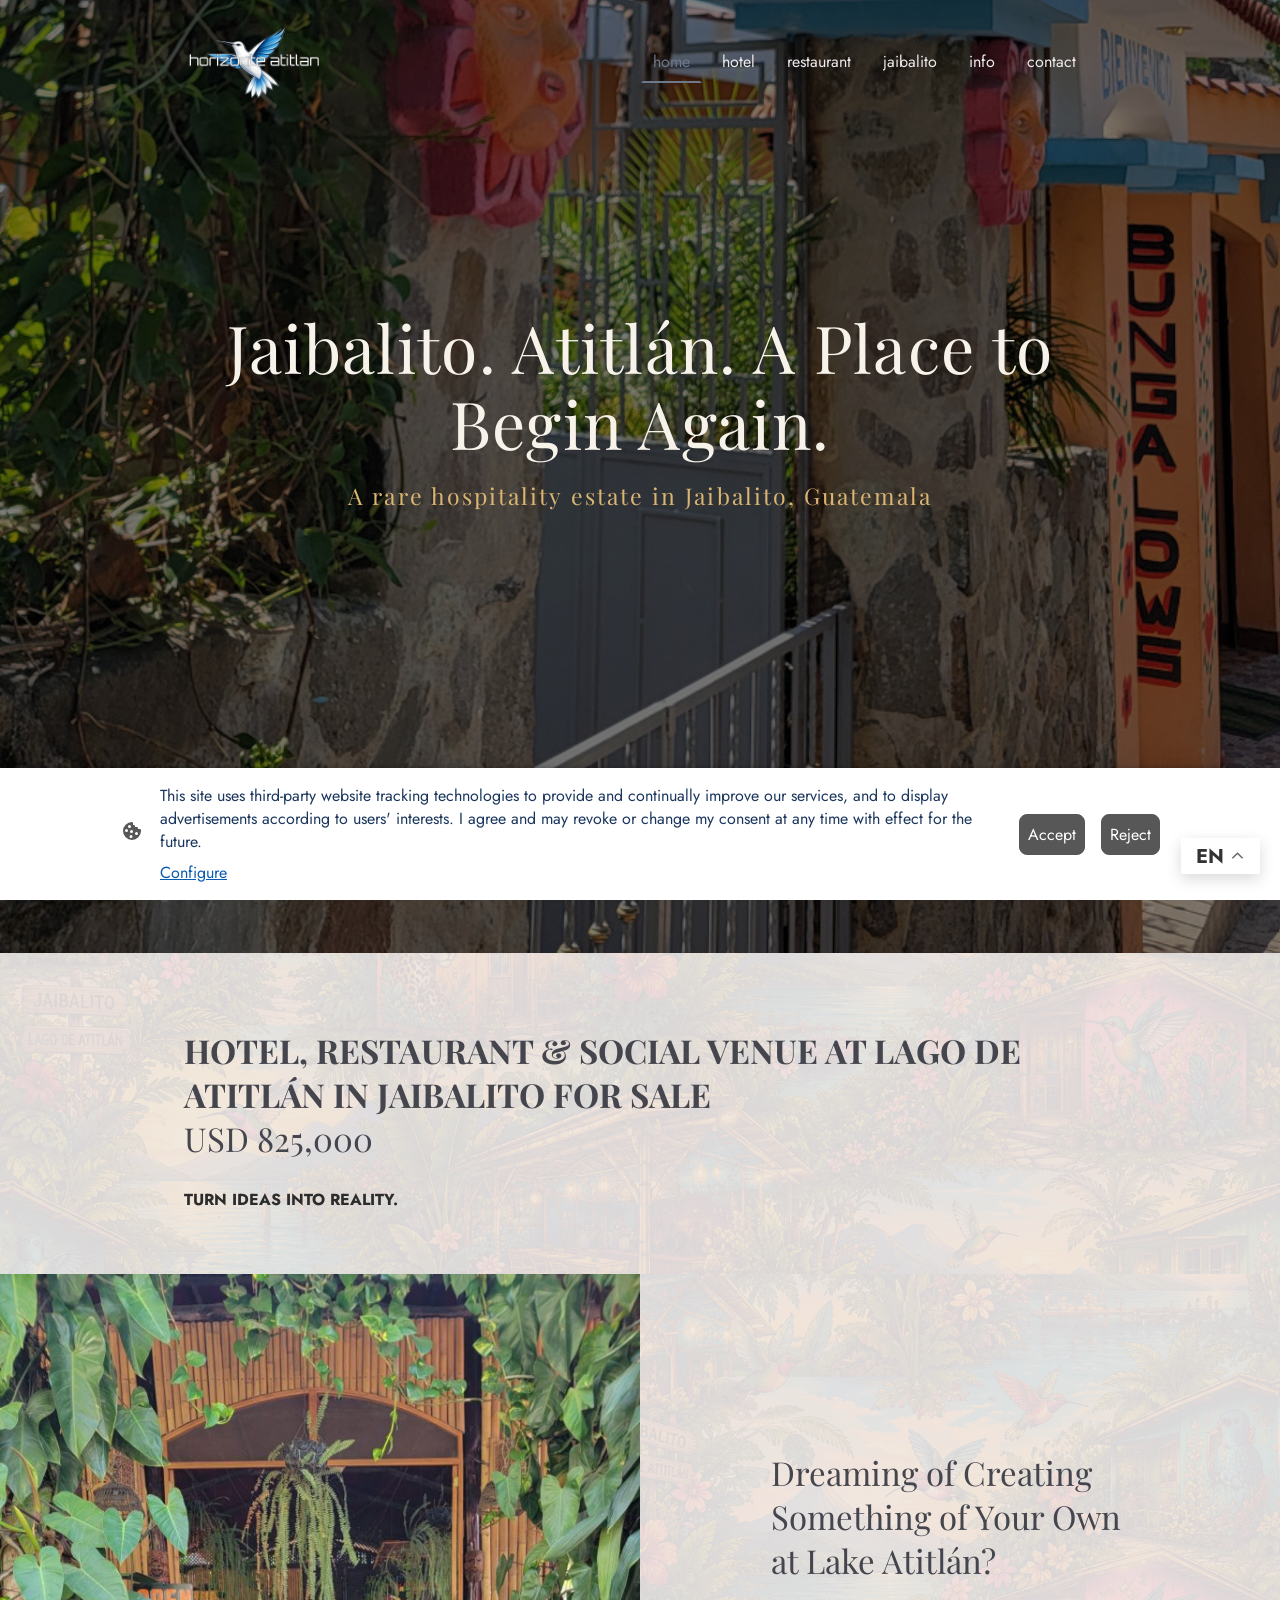
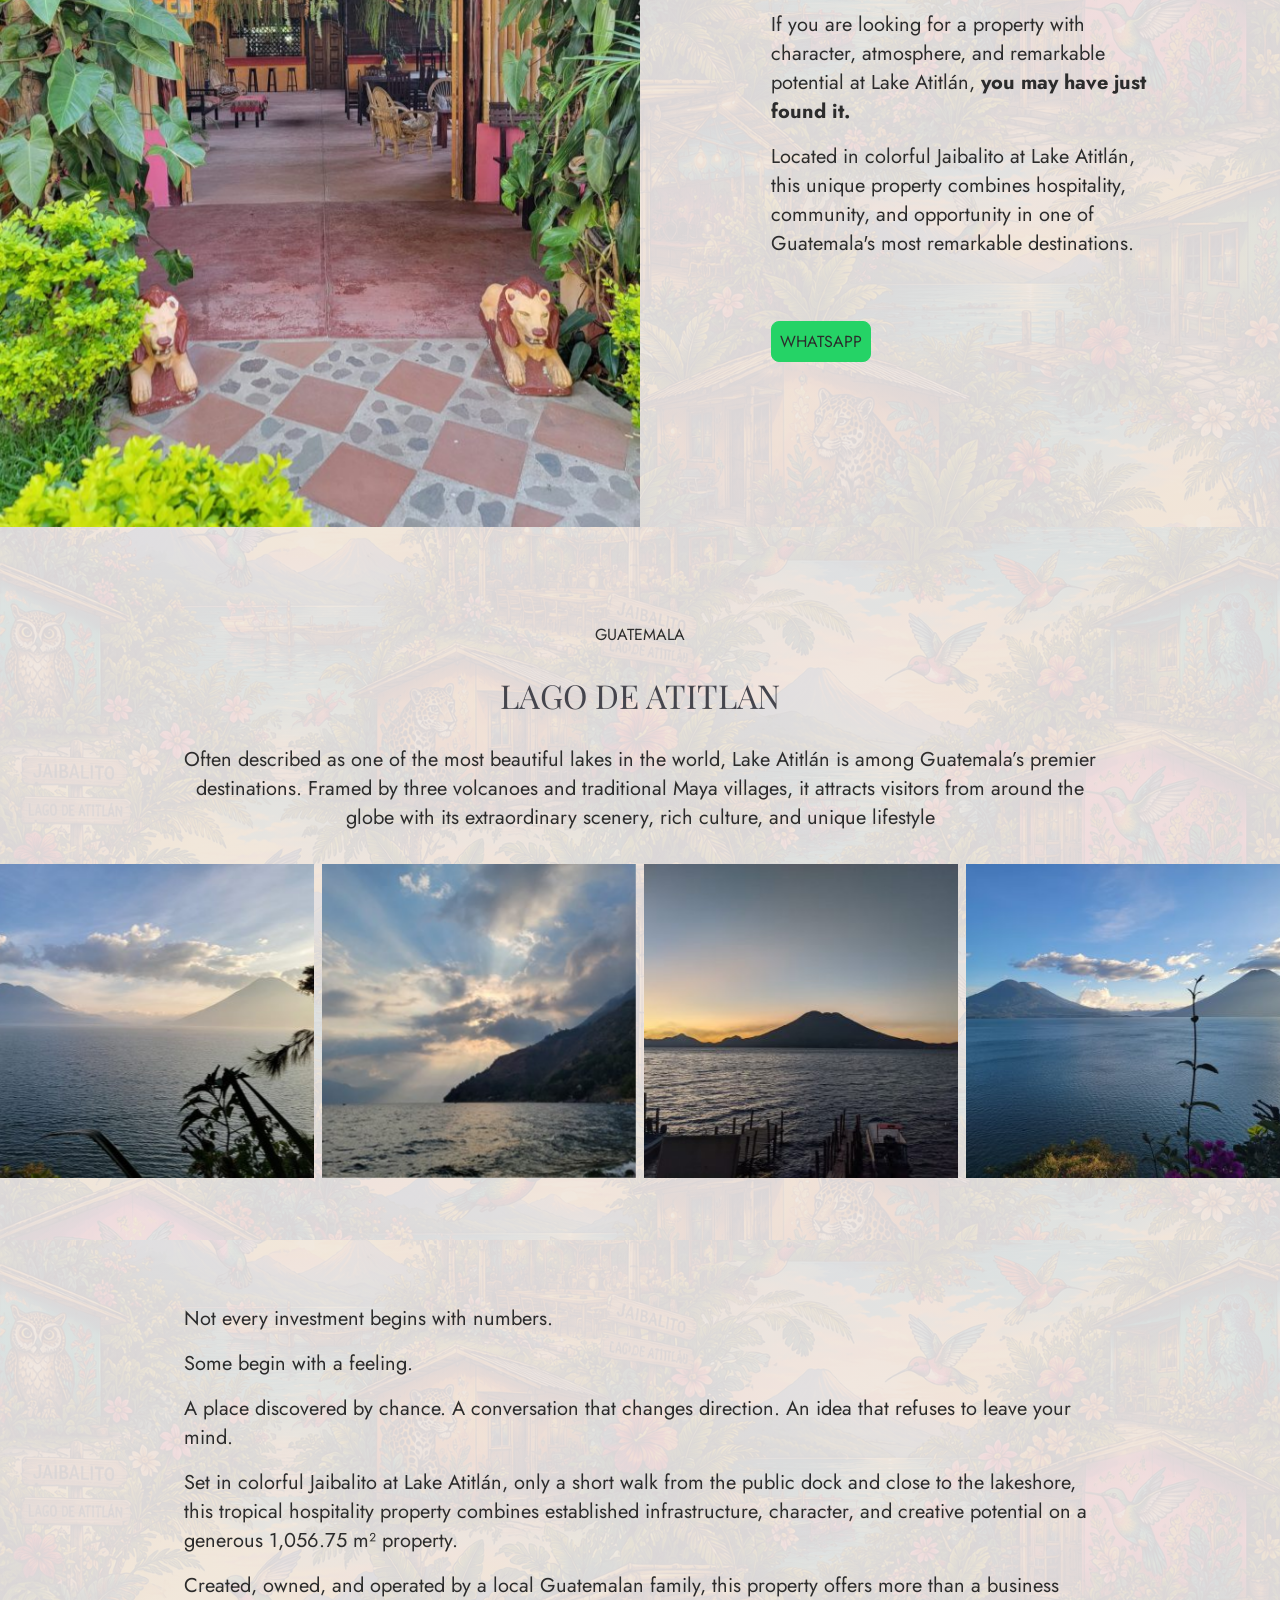
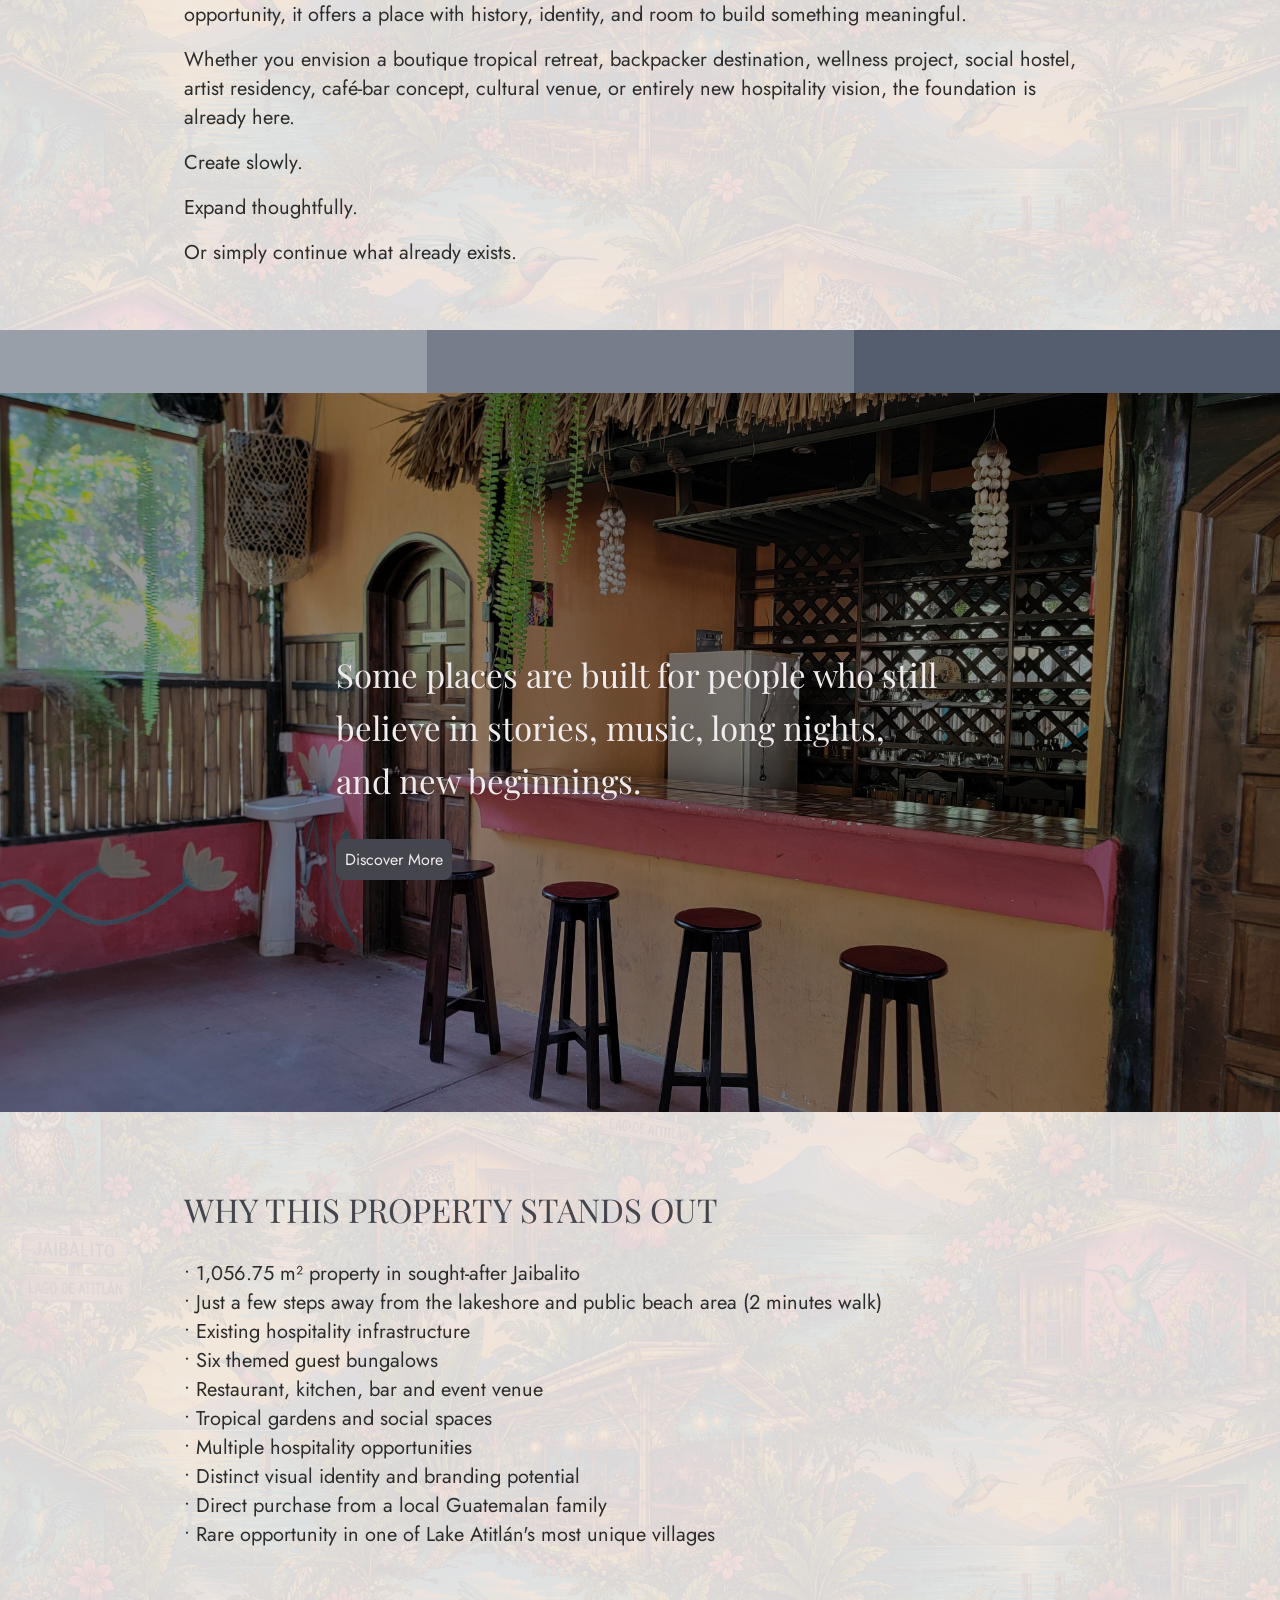
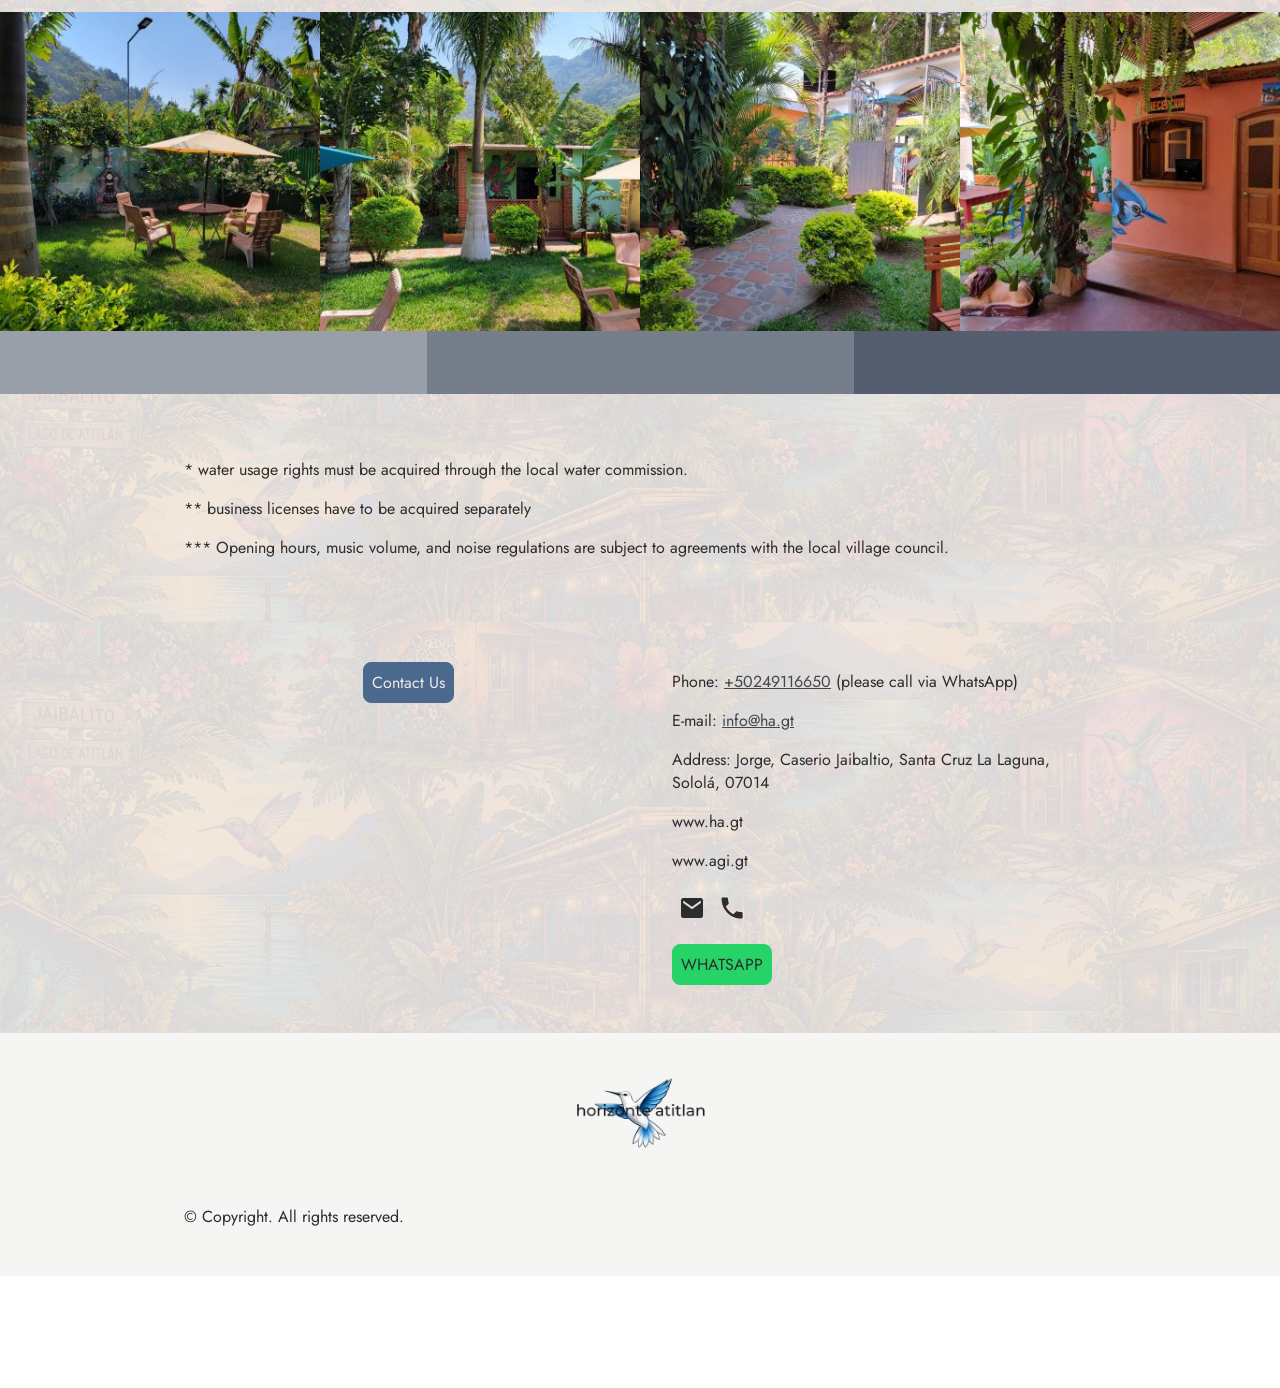
==== commit 01e8b08e: "Replace broken form with Contact button on home page" ====
--- a/index.html
+++ b/index.html
@@ -70,8 +70,7 @@
 	<!-- #root -->
 <div id="root">
 <link rel="preload" as="image" imagesrcset="/wp-content/uploads/go-x/u/00d015b1-cfca-497a-8198-4ef3510af7e3/image-160x107.png 160w,/wp-content/uploads/go-x/u/00d015b1-cfca-497a-8198-4ef3510af7e3/image-240x160.png 240w,/wp-content/uploads/go-x/u/00d015b1-cfca-497a-8198-4ef3510af7e3/image-342x228.png 342w,/wp-content/uploads/go-x/u/00d015b1-cfca-497a-8198-4ef3510af7e3/image-192x128.png 192w,/wp-content/uploads/go-x/u/00d015b1-cfca-497a-8198-4ef3510af7e3/image-384x256.png 384w,/wp-content/uploads/go-x/u/00d015b1-cfca-497a-8198-4ef3510af7e3/image-188x125.png 188w" imagesizes="(min-width: 1024px) 160px,(min-width: 960px) 240px,(min-width: 768px) 25vw,(min-width: 0px) 50vw"/><link rel="preload" as="image" imagesrcset="/wp-content/uploads/go-x/u/2ecedc93-0d2b-4dae-af14-169e09cad9b3/l0,t0,w1500,h2000/image-1366x1821.jpg 1366w,/wp-content/uploads/go-x/u/2ecedc93-0d2b-4dae-af14-169e09cad9b3/l0,t0,w1500,h2000/image-960x1280.jpg 960w,/wp-content/uploads/go-x/u/2ecedc93-0d2b-4dae-af14-169e09cad9b3/l0,t0,w1500,h2000/image-683x911.jpg 683w,/wp-content/uploads/go-x/u/2ecedc93-0d2b-4dae-af14-169e09cad9b3/l0,t0,w1500,h2000/image-455x607.jpg 455w,/wp-content/uploads/go-x/u/2ecedc93-0d2b-4dae-af14-169e09cad9b3/l0,t0,w1500,h2000/image-256x341.jpg 256w,/wp-content/uploads/go-x/u/2ecedc93-0d2b-4dae-af14-169e09cad9b3/l0,t0,w1500,h2000/image-768x1024.jpg 768w,/wp-content/uploads/go-x/u/2ecedc93-0d2b-4dae-af14-169e09cad9b3/l0,t0,w1500,h2000/image-375x500.jpg 375w" imagesizes="(min-width: 1024px) 50vw,(min-width: 768px) 33vw,(min-width: 0px) 100vw"/><link rel="preload" as="image" imagesrcset="/wp-content/uploads/go-x/u/01c510d9-9293-42ba-bfcb-2f5b420b1983/image-911x683.jpg 911w,/wp-content/uploads/go-x/u/01c510d9-9293-42ba-bfcb-2f5b420b1983/image-640x480.jpg 640w,/wp-content/uploads/go-x/u/01c510d9-9293-42ba-bfcb-2f5b420b1983/image-455x341.jpg 455w,/wp-content/uploads/go-x/u/01c510d9-9293-42ba-bfcb-2f5b420b1983/image-256x192.jpg 256w,/wp-content/uploads/go-x/u/01c510d9-9293-42ba-bfcb-2f5b420b1983/image-512x384.jpg 512w,/wp-content/uploads/go-x/u/01c510d9-9293-42ba-bfcb-2f5b420b1983/image-250x188.jpg 250w" imagesizes="(min-width: 1024px) 33vw,(min-width: 768px) 33vw,(min-width: 0px) 67vw"/><link rel="preload" as="image" imagesrcset="/wp-content/uploads/go-x/u/bb815bbb-c1e7-489e-bb75-00bd9cc99279/image-911x683.jpg 911w,/wp-content/uploads/go-x/u/bb815bbb-c1e7-489e-bb75-00bd9cc99279/image-640x480.jpg 640w,/wp-content/uploads/go-x/u/bb815bbb-c1e7-489e-bb75-00bd9cc99279/image-456x342.jpg 456w,/wp-content/uploads/go-x/u/bb815bbb-c1e7-489e-bb75-00bd9cc99279/image-256x192.jpg 256w,/wp-content/uploads/go-x/u/bb815bbb-c1e7-489e-bb75-00bd9cc99279/image-512x384.jpg 512w,/wp-content/uploads/go-x/u/bb815bbb-c1e7-489e-bb75-00bd9cc99279/image-250x187.jpg 250w" imagesizes="(min-width: 1024px) 33vw,(min-width: 768px) 33vw,(min-width: 0px) 67vw"/><link rel="preload" as="image" imagesrcset="/wp-content/uploads/go-x/u/49e98694-8caa-451d-9bd4-a3944ea590c0/image-911x683.jpg 911w,/wp-content/uploads/go-x/u/49e98694-8caa-451d-9bd4-a3944ea590c0/image-640x480.jpg 640w,/wp-content/uploads/go-x/u/49e98694-8caa-451d-9bd4-a3944ea590c0/image-455x341.jpg 455w,/wp-content/uploads/go-x/u/49e98694-8caa-451d-9bd4-a3944ea590c0/image-256x192.jpg 256w,/wp-content/uploads/go-x/u/49e98694-8caa-451d-9bd4-a3944ea590c0/image-512x384.jpg 512w,/wp-content/uploads/go-x/u/49e98694-8caa-451d-9bd4-a3944ea590c0/image-250x188.jpg 250w" imagesizes="(min-width: 1024px) 33vw,(min-width: 768px) 33vw,(min-width: 0px) 67vw"/><link rel="preload" as="image" imagesrcset="/wp-content/uploads/go-x/u/566f06e1-78c8-41cd-934e-d6fcc3cbd3be/image-911x683.jpg 911w,/wp-content/uploads/go-x/u/566f06e1-78c8-41cd-934e-d6fcc3cbd3be/image-640x480.jpg 640w,/wp-content/uploads/go-x/u/566f06e1-78c8-41cd-934e-d6fcc3cbd3be/image-455x341.jpg 455w,/wp-content/uploads/go-x/u/566f06e1-78c8-41cd-934e-d6fcc3cbd3be/image-256x192.jpg 256w,/wp-content/uploads/go-x/u/566f06e1-78c8-41cd-934e-d6fcc3cbd3be/image-512x384.jpg 512w,/wp-content/uploads/go-x/u/566f06e1-78c8-41cd-934e-d6fcc3cbd3be/image-250x188.jpg 250w" imagesizes="(min-width: 1024px) 33vw,(min-width: 768px) 33vw,(min-width: 0px) 67vw"/><link rel="preload" as="image" imagesrcset="/wp-content/uploads/go-x/u/663ab5a7-6c3b-40b1-b990-fae19a9b7973/l250,t0,w1500,h1500/image-683x683.jpg 683w,/wp-content/uploads/go-x/u/663ab5a7-6c3b-40b1-b990-fae19a9b7973/l250,t0,w1500,h1500/image-480x480.jpg 480w,/wp-content/uploads/go-x/u/663ab5a7-6c3b-40b1-b990-fae19a9b7973/l250,t0,w1500,h1500/image-342x342.jpg 342w,/wp-content/uploads/go-x/u/663ab5a7-6c3b-40b1-b990-fae19a9b7973/l250,t0,w1500,h1500/image-384x384.jpg 384w,/wp-content/uploads/go-x/u/663ab5a7-6c3b-40b1-b990-fae19a9b7973/l250,t0,w1500,h1500/image-768x768.jpg 768w,/wp-content/uploads/go-x/u/663ab5a7-6c3b-40b1-b990-fae19a9b7973/l250,t0,w1500,h1500/image-375x375.jpg 375w" imagesizes="(min-width: 1024px) 25vw,(min-width: 768px) 50vw,(min-width: 0px) 100vw"/><link rel="preload" as="image" imagesrcset="/wp-content/uploads/go-x/u/249fdcf0-390f-4133-9d8c-442b86b8cd44/l250,t0,w1500,h1500/image-683x683.jpg 683w,/wp-content/uploads/go-x/u/249fdcf0-390f-4133-9d8c-442b86b8cd44/l250,t0,w1500,h1500/image-480x480.jpg 480w,/wp-content/uploads/go-x/u/249fdcf0-390f-4133-9d8c-442b86b8cd44/l250,t0,w1500,h1500/image-342x342.jpg 342w,/wp-content/uploads/go-x/u/249fdcf0-390f-4133-9d8c-442b86b8cd44/l250,t0,w1500,h1500/image-384x384.jpg 384w,/wp-content/uploads/go-x/u/249fdcf0-390f-4133-9d8c-442b86b8cd44/l250,t0,w1500,h1500/image-768x768.jpg 768w,/wp-content/uploads/go-x/u/249fdcf0-390f-4133-9d8c-442b86b8cd44/l250,t0,w1500,h1500/image-375x375.jpg 375w" imagesizes="(min-width: 1024px) 25vw,(min-width: 768px) 50vw,(min-width: 0px) 100vw"/><link rel="preload" as="image" imagesrcset="/wp-content/uploads/go-x/u/2e8a578b-09dd-4e9c-bd59-77542b61de1f/l250,t0,w1500,h1500/image-683x683.jpg 683w,/wp-content/uploads/go-x/u/2e8a578b-09dd-4e9c-bd59-77542b61de1f/l250,t0,w1500,h1500/image-480x480.jpg 480w,/wp-content/uploads/go-x/u/2e8a578b-09dd-4e9c-bd59-77542b61de1f/l250,t0,w1500,h1500/image-342x342.jpg 342w,/wp-content/uploads/go-x/u/2e8a578b-09dd-4e9c-bd59-77542b61de1f/l250,t0,w1500,h1500/image-384x384.jpg 384w,/wp-content/uploads/go-x/u/2e8a578b-09dd-4e9c-bd59-77542b61de1f/l250,t0,w1500,h1500/image-768x768.jpg 768w,/wp-content/uploads/go-x/u/2e8a578b-09dd-4e9c-bd59-77542b61de1f/l250,t0,w1500,h1500/image-375x375.jpg 375w" imagesizes="(min-width: 1024px) 25vw,(min-width: 768px) 50vw,(min-width: 0px) 100vw"/><link rel="preload" as="image" imagesrcset="/wp-content/uploads/go-x/u/9dd11c38-870c-4089-8f8e-fca0a82801b3/l250,t0,w1500,h1500/image-683x683.jpg 683w,/wp-content/uploads/go-x/u/9dd11c38-870c-4089-8f8e-fca0a82801b3/l250,t0,w1500,h1500/image-480x480.jpg 480w,/wp-content/uploads/go-x/u/9dd11c38-870c-4089-8f8e-fca0a82801b3/l250,t0,w1500,h1500/image-342x342.jpg 342w,/wp-content/uploads/go-x/u/9dd11c38-870c-4089-8f8e-fca0a82801b3/l250,t0,w1500,h1500/image-384x384.jpg 384w,/wp-content/uploads/go-x/u/9dd11c38-870c-4089-8f8e-fca0a82801b3/l250,t0,w1500,h1500/image-768x768.jpg 768w,/wp-content/uploads/go-x/u/9dd11c38-870c-4089-8f8e-fca0a82801b3/l250,t0,w1500,h1500/image-375x375.jpg 375w" imagesizes="(min-width: 1024px) 25vw,(min-width: 768px) 50vw,(min-width: 0px) 100vw"/><link rel="preload" as="image" imagesrcset="/wp-content/uploads/go-x/u/aabd2472-8148-4f5b-a861-11ccddd95d3f/image-160x107.png 160w,/wp-content/uploads/go-x/u/aabd2472-8148-4f5b-a861-11ccddd95d3f/image-228x152.png 228w,/wp-content/uploads/go-x/u/aabd2472-8148-4f5b-a861-11ccddd95d3f/image-128x85.png 128w,/wp-content/uploads/go-x/u/aabd2472-8148-4f5b-a861-11ccddd95d3f/image-256x171.png 256w,/wp-content/uploads/go-x/u/aabd2472-8148-4f5b-a861-11ccddd95d3f/image-125x83.png 125w" imagesizes="(min-width: 1024px) 160px,(min-width: 960px) 160px,(min-width: 768px) 17vw,(min-width: 0px) 33vw"/><title>Lake Atitlan Hotel &amp; Hostel for Sale at Lake Atitlán | Jaibalito Guatemala</title><meta name="description" content="Hotel, hostel, restaurant and bar for sale in Jaibalito, Lake Atitlán. 6 bungalows, event space, stage, gardens and business potential."/><meta property="og:image" content="https://ha.gt/wp-content/uploads/go-x/u/54563717-5f7a-4a97-9c2d-2ae7bbc8aa2d/image-1200x800.png"/><!-- wp:go-x/page {"classes":"page-root","styles":{"u002du002dpage-background-color":"#f0ebec","u002du002dpage-color":"#2c2c2c","u002du002dtheme-fonts-pair-body-sizes-large-body-size":"18px","u002du002dtheme-fonts-pair-body-sizes-large-button-size":"18px","u002du002dtheme-fonts-pair-body-sizes-small-body-size":"14px","u002du002dtheme-fonts-pair-body-sizes-small-button-size":"14px","u002du002dtheme-fonts-pair-body-sizes-medium-body-size":"16px","u002du002dtheme-fonts-pair-body-sizes-medium-button-size":"16px","u002du002dtheme-fonts-pair-body-family":"OpenSans","u002du002dtheme-fonts-pair-heading-sizes-large-h1-size":"45px","u002du002dtheme-fonts-pair-heading-sizes-large-h2-size":"37px","u002du002dtheme-fonts-pair-heading-sizes-large-h3-size":"31px","u002du002dtheme-fonts-pair-heading-sizes-large-h4-size":"26px","u002du002dtheme-fonts-pair-heading-sizes-large-h5-size":"22px","u002du002dtheme-fonts-pair-heading-sizes-large-h6-size":"18px","u002du002dtheme-fonts-pair-heading-sizes-small-h1-size":"35px","u002du002dtheme-fonts-pair-heading-sizes-small-h2-size":"29px","u002du002dtheme-fonts-pair-heading-sizes-small-h3-size":"24px","u002du002dtheme-fonts-pair-heading-sizes-small-h4-size":"20px","u002du002dtheme-fonts-pair-heading-sizes-small-h5-size":"16px","u002du002dtheme-fonts-pair-heading-sizes-small-h6-size":"14px","u002du002dtheme-fonts-pair-heading-sizes-medium-h1-size":"40px","u002du002dtheme-fonts-pair-heading-sizes-medium-h2-size":"33px","u002du002dtheme-fonts-pair-heading-sizes-medium-h3-size":"28px","u002du002dtheme-fonts-pair-heading-sizes-medium-h4-size":"23px","u002du002dtheme-fonts-pair-heading-sizes-medium-h5-size":"19px","u002du002dtheme-fonts-pair-heading-sizes-medium-h6-size":"16px","u002du002dtheme-fonts-pair-heading-family":"Montserrat","u002du002dtheme-fonts-sizeType":"medium","u002du002dtheme-colors-palette-dark":"#2c2c2c","u002du002dtheme-colors-palette-type":"default","u002du002dtheme-colors-palette-light":"#f0ebec","u002du002dtheme-colors-palette-accent1":"#45454d","u002du002dtheme-colors-palette-accent2":"#555e6e","u002du002dtheme-colors-palette-accent3":"#6a93c3","u002du002dtheme-colors-contrast":"high","u002du002dtheme-colors-variation":"4px","u002du002dtheme-colors-luminosity":"light","u002du002dtheme-colors-availablePalettes-0-dark":"#090a0a","u002du002dtheme-colors-availablePalettes-0-type":"custom","u002du002dtheme-colors-availablePalettes-0-light":"#ffffff","u002du002dtheme-colors-availablePalettes-0-accent1":"#2c344c","u002du002dtheme-colors-availablePalettes-0-accent2":"#405f83","u002du002dtheme-colors-availablePalettes-0-accent3":"#22a6a4","u002du002dtheme-spacing-type":"medium","u002du002dtheme-spacing-unit":"8px","u002du002dtheme-spacing-units-large":"16px","u002du002dtheme-spacing-units-small":"4px","u002du002dtheme-spacing-units-medium":"8px","u002du002dtheme-geometry-set-name":"rectangle","u002du002dtheme-geometry-set-homepagePattern-footer-0-image-name":"rectangle","u002du002dtheme-geometry-set-homepagePattern-footer-0-section-name":"rectangle","u002du002dtheme-geometry-set-homepagePattern-header-0-image-name":"rectangle","u002du002dtheme-geometry-set-homepagePattern-header-0-section-name":"rectangle","u002du002dtheme-geometry-set-homepagePattern-content-0-image-name":"rectangle","u002du002dtheme-geometry-set-homepagePattern-content-0-section-name":"rectangle","u002du002dtheme-geometry-set-contentpagePattern-footer-0-image-name":"rectangle","u002du002dtheme-geometry-set-contentpagePattern-footer-0-section-name":"rectangle","u002du002dtheme-geometry-set-contentpagePattern-header-0-image-name":"rectangle","u002du002dtheme-geometry-set-contentpagePattern-header-0-section-name":"rectangle","u002du002dtheme-geometry-set-contentpagePattern-content-0-image-name":"rectangle","u002du002dtheme-geometry-set-contentpagePattern-content-0-section-name":"rectangle","u002du002dtheme-geometry-lastUpdated":"1753472169686px","u002du002dtheme-animation-animationPreset-name":"none","u002du002dtheme-animation-animationPreset-columnAnimation":"","u002du002dtheme-animation-animationPreset-sectionAnimation":"","u002du002dtheme-customColors-0":"#000000","u002du002dtheme-customColors-1":"#045b91","u002du002dtheme-customColors-2":"#008eb2","u002du002dtheme-customColors-3":"#ff9a0b","u002du002dtheme-customColors-4":"#25d366","u002du002dtheme-customColors-5":"#b9f8f4","u002du002dtheme-customColors-6":"#faf7dd","u002du002dtheme-customColors-7":"#f5f5f4","u002du002dheading-color-h1":"#45454d","u002du002dfont-family-h1":"Montserrat","u002du002dfont-size-h1":"40px","u002du002dfont-weight-h1":"normal","u002du002dword-wrap-h1":"break-word","u002du002doverflow-wrap-h1":"break-word","u002du002dfont-style-h1":"normal","u002du002dtext-decoration-h1":"none","u002du002dletter-spacing-h1":"normal","u002du002dline-height-h1":"normal","u002du002dtext-transform-h1":"none","u002du002dtablet-font-downscale-h1":0.875,"u002du002dmobile-font-downscale-h1":0.875,"u002du002dheading-color-h2":"#45454d","u002du002dfont-family-h2":"Montserrat","u002du002dfont-size-h2":"33px","u002du002dfont-weight-h2":"normal","u002du002dword-wrap-h2":"break-word","u002du002doverflow-wrap-h2":"break-word","u002du002dfont-style-h2":"normal","u002du002dtext-decoration-h2":"none","u002du002dletter-spacing-h2":"normal","u002du002dline-height-h2":"normal","u002du002dtext-transform-h2":"none","u002du002dtablet-font-downscale-h2":0.875,"u002du002dmobile-font-downscale-h2":0.875,"u002du002dheading-color-h3":"#45454d","u002du002dfont-family-h3":"Montserrat","u002du002dfont-size-h3":"28px","u002du002dfont-weight-h3":"normal","u002du002dword-wrap-h3":"break-word","u002du002doverflow-wrap-h3":"break-word","u002du002dfont-style-h3":"normal","u002du002dtext-decoration-h3":"none","u002du002dletter-spacing-h3":"normal","u002du002dline-height-h3":"normal","u002du002dtext-transform-h3":"none","u002du002dtablet-font-downscale-h3":0.875,"u002du002dmobile-font-downscale-h3":0.875,"u002du002dheading-color-h4":"#45454d","u002du002dfont-family-h4":"Montserrat","u002du002dfont-size-h4":"23px","u002du002dfont-weight-h4":"normal","u002du002dword-wrap-h4":"break-word","u002du002doverflow-wrap-h4":"break-word","u002du002dfont-style-h4":"normal","u002du002dtext-decoration-h4":"none","u002du002dletter-spacing-h4":"normal","u002du002dline-height-h4":"normal","u002du002dtext-transform-h4":"none","u002du002dtablet-font-downscale-h4":0.875,"u002du002dmobile-font-downscale-h4":0.875,"u002du002dheading-color-h5":"#2c2c2c","u002du002dfont-family-h5":"Montserrat","u002du002dfont-size-h5":"19px","u002du002dfont-weight-h5":"normal","u002du002dword-wrap-h5":"break-word","u002du002doverflow-wrap-h5":"break-word","u002du002dfont-style-h5":"normal","u002du002dtext-decoration-h5":"none","u002du002dletter-spacing-h5":"normal","u002du002dline-height-h5":"normal","u002du002dtext-transform-h5":"none","u002du002dtablet-font-downscale-h5":0.875,"u002du002dmobile-font-downscale-h5":0.875,"u002du002dheading-color-h6":"#2c2c2c","u002du002dfont-family-h6":"Montserrat","u002du002dfont-size-h6":"16px","u002du002dfont-weight-h6":"normal","u002du002dword-wrap-h6":"break-word","u002du002doverflow-wrap-h6":"break-word","u002du002dfont-style-h6":"normal","u002du002dtext-decoration-h6":"none","u002du002dletter-spacing-h6":"normal","u002du002dline-height-h6":"normal","u002du002dtext-transform-h6":"none","u002du002dtablet-font-downscale-h6":0.875,"u002du002dmobile-font-downscale-h6":0.875,"u002du002dtext-container-color":"#2c2c2c","u002du002dtext-container-anchor-color":"#45454d","u002du002dfont-family":"OpenSans","u002du002dfont-size":"16px","u002du002dfont-weight":"normal","u002du002dword-wrap":"break-word","u002du002doverflow-wrap":"break-word","u002du002dfont-style":"normal","u002du002dtext-decoration":"none","u002du002dletter-spacing":"normal","u002du002dline-height":"normal","u002du002dtext-transform":"none","u002du002dtablet-font-downscale":0.875,"u002du002dmobile-font-downscale":0.875}} --><div id="page-root" style="--page-background-color:#f0ebec;--page-color:#2c2c2c;--theme-fonts-pair-body-sizes-large-body-size:18px;--theme-fonts-pair-body-sizes-large-button-size:18px;--theme-fonts-pair-body-sizes-small-body-size:14px;--theme-fonts-pair-body-sizes-small-button-size:14px;--theme-fonts-pair-body-sizes-medium-body-size:16px;--theme-fonts-pair-body-sizes-medium-button-size:16px;--theme-fonts-pair-body-family:OpenSans;--theme-fonts-pair-heading-sizes-large-h1-size:45px;--theme-fonts-pair-heading-sizes-large-h2-size:37px;--theme-fonts-pair-heading-sizes-large-h3-size:31px;--theme-fonts-pair-heading-sizes-large-h4-size:26px;--theme-fonts-pair-heading-sizes-large-h5-size:22px;--theme-fonts-pair-heading-sizes-large-h6-size:18px;--theme-fonts-pair-heading-sizes-small-h1-size:35px;--theme-fonts-pair-heading-sizes-small-h2-size:29px;--theme-fonts-pair-heading-sizes-small-h3-size:24px;--theme-fonts-pair-heading-sizes-small-h4-size:20px;--theme-fonts-pair-heading-sizes-small-h5-size:16px;--theme-fonts-pair-heading-sizes-small-h6-size:14px;--theme-fonts-pair-heading-sizes-medium-h1-size:40px;--theme-fonts-pair-heading-sizes-medium-h2-size:33px;--theme-fonts-pair-heading-sizes-medium-h3-size:28px;--theme-fonts-pair-heading-sizes-medium-h4-size:23px;--theme-fonts-pair-heading-sizes-medium-h5-size:19px;--theme-fonts-pair-heading-sizes-medium-h6-size:16px;--theme-fonts-pair-heading-family:Montserrat;--theme-fonts-sizeType:medium;--theme-colors-palette-dark:#2c2c2c;--theme-colors-palette-type:default;--theme-colors-palette-light:#f0ebec;--theme-colors-palette-accent1:#45454d;--theme-colors-palette-accent2:#555e6e;--theme-colors-palette-accent3:#6a93c3;--theme-colors-contrast:high;--theme-colors-variation:4px;--theme-colors-luminosity:light;--theme-colors-availablePalettes-0-dark:#090a0a;--theme-colors-availablePalettes-0-type:custom;--theme-colors-availablePalettes-0-light:#ffffff;--theme-colors-availablePalettes-0-accent1:#2c344c;--theme-colors-availablePalettes-0-accent2:#405f83;--theme-colors-availablePalettes-0-accent3:#22a6a4;--theme-spacing-type:medium;--theme-spacing-unit:8px;--theme-spacing-units-large:16px;--theme-spacing-units-small:4px;--theme-spacing-units-medium:8px;--theme-geometry-set-name:rectangle;--theme-geometry-set-homepagePattern-footer-0-image-name:rectangle;--theme-geometry-set-homepagePattern-footer-0-section-name:rectangle;--theme-geometry-set-homepagePattern-header-0-image-name:rectangle;--theme-geometry-set-homepagePattern-header-0-section-name:rectangle;--theme-geometry-set-homepagePattern-content-0-image-name:rectangle;--theme-geometry-set-homepagePattern-content-0-section-name:rectangle;--theme-geometry-set-contentpagePattern-footer-0-image-name:rectangle;--theme-geometry-set-contentpagePattern-footer-0-section-name:rectangle;--theme-geometry-set-contentpagePattern-header-0-image-name:rectangle;--theme-geometry-set-contentpagePattern-header-0-section-name:rectangle;--theme-geometry-set-contentpagePattern-content-0-image-name:rectangle;--theme-geometry-set-contentpagePattern-content-0-section-name:rectangle;--theme-geometry-lastUpdated:1753472169686px;--theme-animation-animationPreset-name:none;--theme-customColors-0:#000000;--theme-customColors-1:#045b91;--theme-customColors-2:#008eb2;--theme-customColors-3:#ff9a0b;--theme-customColors-4:#25d366;--theme-customColors-5:#b9f8f4;--theme-customColors-6:#faf7dd;--theme-customColors-7:#f5f5f4;--heading-color-h1:#45454d;--font-family-h1:Montserrat;--font-size-h1:40px;--font-weight-h1:normal;--word-wrap-h1:break-word;--overflow-wrap-h1:break-word;--font-style-h1:normal;--text-decoration-h1:none;--letter-spacing-h1:normal;--line-height-h1:normal;--text-transform-h1:none;--tablet-font-downscale-h1:0.875;--mobile-font-downscale-h1:0.875;--heading-color-h2:#45454d;--font-family-h2:Montserrat;--font-size-h2:33px;--font-weight-h2:normal;--word-wrap-h2:break-word;--overflow-wrap-h2:break-word;--font-style-h2:normal;--text-decoration-h2:none;--letter-spacing-h2:normal;--line-height-h2:normal;--text-transform-h2:none;--tablet-font-downscale-h2:0.875;--mobile-font-downscale-h2:0.875;--heading-color-h3:#45454d;--font-family-h3:Montserrat;--font-size-h3:28px;--font-weight-h3:normal;--word-wrap-h3:break-word;--overflow-wrap-h3:break-word;--font-style-h3:normal;--text-decoration-h3:none;--letter-spacing-h3:normal;--line-height-h3:normal;--text-transform-h3:none;--tablet-font-downscale-h3:0.875;--mobile-font-downscale-h3:0.875;--heading-color-h4:#45454d;--font-family-h4:Montserrat;--font-size-h4:23px;--font-weight-h4:normal;--word-wrap-h4:break-word;--overflow-wrap-h4:break-word;--font-style-h4:normal;--text-decoration-h4:none;--letter-spacing-h4:normal;--line-height-h4:normal;--text-transform-h4:none;--tablet-font-downscale-h4:0.875;--mobile-font-downscale-h4:0.875;--heading-color-h5:#2c2c2c;--font-family-h5:Montserrat;--font-size-h5:19px;--font-weight-h5:normal;--word-wrap-h5:break-word;--overflow-wrap-h5:break-word;--font-style-h5:normal;--text-decoration-h5:none;--letter-spacing-h5:normal;--line-height-h5:normal;--text-transform-h5:none;--tablet-font-downscale-h5:0.875;--mobile-font-downscale-h5:0.875;--heading-color-h6:#2c2c2c;--font-family-h6:Montserrat;--font-size-h6:16px;--font-weight-h6:normal;--word-wrap-h6:break-word;--overflow-wrap-h6:break-word;--font-style-h6:normal;--text-decoration-h6:none;--letter-spacing-h6:normal;--line-height-h6:normal;--text-transform-h6:none;--tablet-font-downscale-h6:0.875;--mobile-font-downscale-h6:0.875;--text-container-color:#2c2c2c;--text-container-anchor-color:#45454d;--font-family:OpenSans;--font-size:16px;--font-weight:normal;--word-wrap:break-word;--overflow-wrap:break-word;--font-style:normal;--text-decoration:none;--letter-spacing:normal;--line-height:normal;--text-transform:none;--tablet-font-downscale:0.875;--mobile-font-downscale:0.875" class="page-root"><!-- wp:go-x/section {"section":{"id":"f23a4e02-9386-469d-8df4-ba1bf394742f"},"rootClasses":"section section-root animated-element section-overlaps section-geometry section-geometry-rectangle","rootProps":{"data-zone-type":"header"},"bgClasses":"section-inner section-edge18Inner","contentClasses":"section-content","usedGeometryAttr":"rectangle","sectionSettingsStyles":{"backgroundImage":"linear-gradient(rgba(0, 0, 0, 0.5), rgba(0, 0, 0, 0.5)), url('/wp-content/uploads/go-x/u/cffd9291-cccf-4890-83ad-ed741e0171e8/image.jpg')","backgroundSize":"cover","backgroundRepeat":"no-repeat","backgroundPosition":"50% 50%","backgroundAttachment":"scroll","opacity":0},"styles":{"u002du002dheading-color-h1":"#76767e","u002du002dfont-family-h1":"Montserrat","u002du002dfont-size-h1":"40px","u002du002dfont-weight-h1":"normal","u002du002dword-wrap-h1":"break-word","u002du002doverflow-wrap-h1":"break-word","u002du002dfont-style-h1":"normal","u002du002dtext-decoration-h1":"none","u002du002dletter-spacing-h1":"normal","u002du002dline-height-h1":"normal","u002du002dtext-transform-h1":"none","u002du002dtablet-font-downscale-h1":0.875,"u002du002dmobile-font-downscale-h1":0.875,"u002du002dheading-color-h2":"#76767e","u002du002dfont-family-h2":"Montserrat","u002du002dfont-size-h2":"33px","u002du002dfont-weight-h2":"normal","u002du002dword-wrap-h2":"break-word","u002du002doverflow-wrap-h2":"break-word","u002du002dfont-style-h2":"normal","u002du002dtext-decoration-h2":"none","u002du002dletter-spacing-h2":"normal","u002du002dline-height-h2":"normal","u002du002dtext-transform-h2":"none","u002du002dtablet-font-downscale-h2":0.875,"u002du002dmobile-font-downscale-h2":0.875,"u002du002dheading-color-h3":"#76767e","u002du002dfont-family-h3":"Montserrat","u002du002dfont-size-h3":"28px","u002du002dfont-weight-h3":"normal","u002du002dword-wrap-h3":"break-word","u002du002doverflow-wrap-h3":"break-word","u002du002dfont-style-h3":"normal","u002du002dtext-decoration-h3":"none","u002du002dletter-spacing-h3":"normal","u002du002dline-height-h3":"normal","u002du002dtext-transform-h3":"none","u002du002dtablet-font-downscale-h3":0.875,"u002du002dmobile-font-downscale-h3":0.875,"u002du002dheading-color-h4":"#76767e","u002du002dfont-family-h4":"Montserrat","u002du002dfont-size-h4":"23px","u002du002dfont-weight-h4":"normal","u002du002dword-wrap-h4":"break-word","u002du002doverflow-wrap-h4":"break-word","u002du002dfont-style-h4":"normal","u002du002dtext-decoration-h4":"none","u002du002dletter-spacing-h4":"normal","u002du002dline-height-h4":"normal","u002du002dtext-transform-h4":"none","u002du002dtablet-font-downscale-h4":0.875,"u002du002dmobile-font-downscale-h4":0.875,"u002du002dheading-color-h5":"#777777","u002du002dfont-family-h5":"Montserrat","u002du002dfont-size-h5":"19px","u002du002dfont-weight-h5":"normal","u002du002dword-wrap-h5":"break-word","u002du002doverflow-wrap-h5":"break-word","u002du002dfont-style-h5":"normal","u002du002dtext-decoration-h5":"none","u002du002dletter-spacing-h5":"normal","u002du002dline-height-h5":"normal","u002du002dtext-transform-h5":"none","u002du002dtablet-font-downscale-h5":0.875,"u002du002dmobile-font-downscale-h5":0.875,"u002du002dheading-color-h6":"#777777","u002du002dfont-family-h6":"Montserrat","u002du002dfont-size-h6":"16px","u002du002dfont-weight-h6":"normal","u002du002dword-wrap-h6":"break-word","u002du002doverflow-wrap-h6":"break-word","u002du002dfont-style-h6":"normal","u002du002dtext-decoration-h6":"none","u002du002dletter-spacing-h6":"normal","u002du002dline-height-h6":"normal","u002du002dtext-transform-h6":"none","u002du002dtablet-font-downscale-h6":0.875,"u002du002dmobile-font-downscale-h6":0.875,"u002du002dtext-container-color":"#777777","u002du002dtext-container-anchor-color":"#76767e","u002du002dfont-family":"OpenSans","u002du002dfont-size":"16px","u002du002dfont-weight":"normal","u002du002dword-wrap":"break-word","u002du002doverflow-wrap":"break-word","u002du002dfont-style":"normal","u002du002dtext-decoration":"none","u002du002dletter-spacing":"normal","u002du002dline-height":"normal","u002du002dtext-transform":"none","u002du002dtablet-font-downscale":0.875,"u002du002dmobile-font-downscale":0.875,"u002du002dsection-geometry":"section-geometry-rectangle","zIndex":400,"u002du002dheader-height":"100%"}} --><header data-zone-type="header" class="section section-root animated-element section-overlaps section-geometry section-geometry-rectangle" data-shape="rectangle" style="--heading-color-h1:#76767e;--font-family-h1:Montserrat;--font-size-h1:40px;--font-weight-h1:normal;--word-wrap-h1:break-word;--overflow-wrap-h1:break-word;--font-style-h1:normal;--text-decoration-h1:none;--letter-spacing-h1:normal;--line-height-h1:normal;--text-transform-h1:none;--tablet-font-downscale-h1:0.875;--mobile-font-downscale-h1:0.875;--heading-color-h2:#76767e;--font-family-h2:Montserrat;--font-size-h2:33px;--font-weight-h2:normal;--word-wrap-h2:break-word;--overflow-wrap-h2:break-word;--font-style-h2:normal;--text-decoration-h2:none;--letter-spacing-h2:normal;--line-height-h2:normal;--text-transform-h2:none;--tablet-font-downscale-h2:0.875;--mobile-font-downscale-h2:0.875;--heading-color-h3:#76767e;--font-family-h3:Montserrat;--font-size-h3:28px;--font-weight-h3:normal;--word-wrap-h3:break-word;--overflow-wrap-h3:break-word;--font-style-h3:normal;--text-decoration-h3:none;--letter-spacing-h3:normal;--line-height-h3:normal;--text-transform-h3:none;--tablet-font-downscale-h3:0.875;--mobile-font-downscale-h3:0.875;--heading-color-h4:#76767e;--font-family-h4:Montserrat;--font-size-h4:23px;--font-weight-h4:normal;--word-wrap-h4:break-word;--overflow-wrap-h4:break-word;--font-style-h4:normal;--text-decoration-h4:none;--letter-spacing-h4:normal;--line-height-h4:normal;--text-transform-h4:none;--tablet-font-downscale-h4:0.875;--mobile-font-downscale-h4:0.875;--heading-color-h5:#777777;--font-family-h5:Montserrat;--font-size-h5:19px;--font-weight-h5:normal;--word-wrap-h5:break-word;--overflow-wrap-h5:break-word;--font-style-h5:normal;--text-decoration-h5:none;--letter-spacing-h5:normal;--line-height-h5:normal;--text-transform-h5:none;--tablet-font-downscale-h5:0.875;--mobile-font-downscale-h5:0.875;--heading-color-h6:#777777;--font-family-h6:Montserrat;--font-size-h6:16px;--font-weight-h6:normal;--word-wrap-h6:break-word;--overflow-wrap-h6:break-word;--font-style-h6:normal;--text-decoration-h6:none;--letter-spacing-h6:normal;--line-height-h6:normal;--text-transform-h6:none;--tablet-font-downscale-h6:0.875;--mobile-font-downscale-h6:0.875;--text-container-color:#777777;--text-container-anchor-color:#76767e;--font-family:OpenSans;--font-size:16px;--font-weight:normal;--word-wrap:break-word;--overflow-wrap:break-word;--font-style:normal;--text-decoration:none;--letter-spacing:normal;--line-height:normal;--text-transform:none;--tablet-font-downscale:0.875;--mobile-font-downscale:0.875;--section-geometry:section-geometry-rectangle;z-index:400;--header-height:100%"><div style="background-image:linear-gradient(rgba(0, 0, 0, 0.5), rgba(0, 0, 0, 0.5)), url('wp-content/uploads/go-x/u/cffd9291-cccf-4890-83ad-ed741e0171e8/image.jpg');background-size:cover;background-repeat:no-repeat;background-position:50% 50%;background-attachment:scroll;opacity:0" class="section-inner section-edge18Inner" data-styled-section-id="f23a4e02-9386-469d-8df4-ba1bf394742f"></div><div class="section-inner-width section-inner-width-small" style="--section-small-width:960px;--section-medium-width:1280px;--section-large-width:1920px"><div class="section-content"><!-- wp:go-x/row {"topLevel":true,"classes":{"root":"grid-row-root","hasRows":"grid-row-has-rows","hasColumns":"grid-row-has-columns","nonFullWidth":"grid-row-non-full-width","topLevel":"grid-row-top-level","fullWidth":"grid-row-full-width","custom":"grid-row-custom"},"rootProps":{},"hasRows":true,"styles":{"u002du002dgrid-row-no-full-width":"960px","u002du002dgrid-row-full-width":"1920px","u002du002dgrid-row-spacing-unit":"8px","u002du002dgrid-row-top-level-padding":"16px","u002du002dgrid-row-top-level-padding-lg":"8px"}} --><div class="grid-row-root grid-row-has-rows grid-row-top-level" data-top-level="true" style="--grid-row-no-full-width:960px;--grid-row-full-width:1920px;--grid-row-spacing-unit:8px;--grid-row-top-level-padding:16px;--grid-row-top-level-padding-lg:8px"><!-- wp:go-x/row {"classes":{"root":"grid-row-root","hasRows":"grid-row-has-rows","hasColumns":"grid-row-has-columns","nonFullWidth":"grid-row-non-full-width","topLevel":"grid-row-top-level","fullWidth":"grid-row-full-width","custom":"grid-row-custom"},"rootProps":{},"hasRows":false,"styles":{"u002du002dgrid-row-no-full-width":"960px","u002du002dgrid-row-full-width":"1920px","u002du002dgrid-row-spacing-unit":"8px","u002du002dgrid-row-top-level-padding":"16px","u002du002dgrid-row-top-level-padding-lg":"8px"}} --><div class="grid-row-root grid-row-has-columns" style="--grid-row-no-full-width:960px;--grid-row-full-width:1920px;--grid-row-spacing-unit:8px;--grid-row-top-level-padding:16px;--grid-row-top-level-padding-lg:8px"><!-- wp:go-x/column {"classes":{"root":"grid-column-root","custom":"grid-column-custom","spacing":"grid-column-spacing","animatedElement":"animated-element","animationClass":"","customClassName":"grid-column-d1bf8099-7455-449f-b682-e2123a014bc3"},"size":{"small":12,"medium":12,"large":12},"rootProps":{},"styles":{"display":"flex","justifyContent":"flex-end","u002du002dgrid-column-spacing-unit":"8px","u002du002dgrid-column-vertical-spacing":"16px"}} --><div class="grid-column-root grid-column-small-12 grid-column-medium-12 grid-column-large-12 grid-column-d1bf8099-7455-449f-b682-e2123a014bc3 animated-element" style="display:flex;justify-content:flex-end;--grid-column-spacing-unit:8px;--grid-column-vertical-spacing:16px"></div><!-- /wp:go-x/column --></div><!-- /wp:go-x/row --><!-- wp:go-x/row {"classes":{"root":"grid-row-root","hasRows":"grid-row-has-rows","hasColumns":"grid-row-has-columns","nonFullWidth":"grid-row-non-full-width","topLevel":"grid-row-top-level","fullWidth":"grid-row-full-width","custom":"grid-row-custom"},"rootProps":{},"hasRows":false,"styles":{"u002du002dgrid-row-no-full-width":"960px","u002du002dgrid-row-full-width":"1920px","u002du002dgrid-row-spacing-unit":"8px","u002du002dgrid-row-top-level-padding":"16px","u002du002dgrid-row-top-level-padding-lg":"8px"}} --><div class="grid-row-root grid-row-has-columns" style="--grid-row-no-full-width:960px;--grid-row-full-width:1920px;--grid-row-spacing-unit:8px;--grid-row-top-level-padding:16px;--grid-row-top-level-padding-lg:8px"><!-- wp:go-x/column {"classes":{"root":"grid-column-root","custom":"grid-column-custom","spacing":"grid-column-spacing","animatedElement":"animated-element","animationClass":"","customClassName":"grid-column-529b332c-df35-4222-a4b2-f28385b16799"},"size":{"small":6,"medium":3,"large":2},"rootProps":{},"styles":{"alignSelf":"center","alignItems":"center","u002du002dgrid-column-spacing-unit":"8px","u002du002dgrid-column-vertical-spacing":"16px"}} --><div class="grid-column-root grid-column-small-6 grid-column-medium-3 grid-column-large-2 grid-column-529b332c-df35-4222-a4b2-f28385b16799 animated-element" style="align-self:center;align-items:center;--grid-column-spacing-unit:8px;--grid-column-vertical-spacing:16px"><!-- wp:go-x/module-container {"classnames":"module-container-custom module-container-root","styles":{}} --><div class="module-container-custom module-container-root"><!-- wp:go-x/logo {"classes":{"imageContainer":"logo-image-container","image":"logo-image","text":"logo-text","level":"logo-text-level-1","link":"logo-link"},"payload":{"alt":"","type":"image","origin":{"id":"00d015b1-cfca-497a-8198-4ef3510af7e3","type":"files","width":1536,"height":1024,"fileName":"haweissDAS.png","location":"9cb8d1bb-4325-4d20-80ee-fda9fbdca862","contentType":"image/png"},"resizeWidth":100},"rootHeadingClass":"heading-root","themingContainerClass":"logo-59a2b9a0-90d1-4855-aeac-c97087fe120b","responsiveImageAttributes":{"src":"/wp-content/uploads/go-x/u/00d015b1-cfca-497a-8198-4ef3510af7e3/image-384x256.png","srcSet":"/wp-content/uploads/go-x/u/00d015b1-cfca-497a-8198-4ef3510af7e3/image-160x107.png 160w,/wp-content/uploads/go-x/u/00d015b1-cfca-497a-8198-4ef3510af7e3/image-240x160.png 240w,/wp-content/uploads/go-x/u/00d015b1-cfca-497a-8198-4ef3510af7e3/image-342x228.png 342w,/wp-content/uploads/go-x/u/00d015b1-cfca-497a-8198-4ef3510af7e3/image-192x128.png 192w,/wp-content/uploads/go-x/u/00d015b1-cfca-497a-8198-4ef3510af7e3/image-384x256.png 384w,/wp-content/uploads/go-x/u/00d015b1-cfca-497a-8198-4ef3510af7e3/image-188x125.png 188w","sizes":"(min-width: 1024px) 160px,(min-width: 960px) 240px,(min-width: 768px) 25vw,(min-width: 0px) 50vw"},"customStyles":{"justifyContent":"flex-start"},"Img":"img","locale":"en-US"} --><div style="display:flex;justify-content:flex-start"><div style="padding-bottom:66.66666666666667%;width:100%" class="logo-image-container"><a href="/index.html" class="logo-link" aria-label="Site logo"><img src="wp-content/uploads/go-x/u/00d015b1-cfca-497a-8198-4ef3510af7e3/image-384x256.png" srcset="wp-content/uploads/go-x/u/00d015b1-cfca-497a-8198-4ef3510af7e3/image-160x107.png 160w,wp-content/uploads/go-x/u/00d015b1-cfca-497a-8198-4ef3510af7e3/image-240x160.png 240w,wp-content/uploads/go-x/u/00d015b1-cfca-497a-8198-4ef3510af7e3/image-342x228.png 342w,wp-content/uploads/go-x/u/00d015b1-cfca-497a-8198-4ef3510af7e3/image-192x128.png 192w,wp-content/uploads/go-x/u/00d015b1-cfca-497a-8198-4ef3510af7e3/image-384x256.png 384w,wp-content/uploads/go-x/u/00d015b1-cfca-497a-8198-4ef3510af7e3/image-188x125.png 188w" sizes="(min-width: 1024px) 160px,(min-width: 960px) 240px,(min-width: 768px) 25vw,(min-width: 0px) 50vw" alt="" class="logo-image"/></a></div></div><!-- /wp:go-x/logo --></div><!-- /wp:go-x/module-container --></div><!-- /wp:go-x/column --><!-- wp:go-x/column {"classes":{"root":"grid-column-root","custom":"grid-column-custom","spacing":"grid-column-spacing","animatedElement":"animated-element","animationClass":"","customClassName":"grid-column-48987d9f-5519-4b58-ac4a-9479e9cee7cc"},"size":{"small":6,"medium":9,"large":10},"rootProps":{},"styles":{"u002du002dgrid-column-spacing-unit":"8px","u002du002dgrid-column-vertical-spacing":"16px"}} --><div class="grid-column-root grid-column-small-6 grid-column-medium-9 grid-column-large-10 grid-column-48987d9f-5519-4b58-ac4a-9479e9cee7cc animated-element" style="--grid-column-spacing-unit:8px;--grid-column-vertical-spacing:16px"><!-- wp:go-x/module-container {"classnames":"module-container-custom module-container-root module-container-bd7708c2-3673-444f-8ba5-57f199db92a6","styles":{"display":"flex","justifyContent":"flex-end"}} --><div style="display:flex;justify-content:flex-end" class="module-container-custom module-container-root module-container-bd7708c2-3673-444f-8ba5-57f199db92a6"><!-- wp:go-x/navigation {"classes":{"root":"navigation-root","item":"navigation-item","menuToggleTrigger":"navigation-menu-toggle-trigger","mobileIcons":"navigation-mobile-icons","mobileIcon":"navigation-mobile-icon","menuIcon":"navigation-menu-icon","menuIconWrapper":"navigation-menu-icon-wrapper","closeIcon":"navigation-close-icon","list":"navigation-list","menuItemWrapper":"navigation-menu-item-wrapper","itemSubpagesWrapper":"navigation-item-subpages-wrapper","moreItemWrapper":"navigation-more-item-wrapper","collapsibleSubpages":"navigation-collapsible-subpages","collapsibleSubpagesWrapper":"navigation-collapsible-subpages-wrapper","moreItem":"navigation-more-item","moreIcon":"navigation-more-icon","moreButton":"navigation-more-button","collapsibleSubpagesButton":"navigation-collapsible-subpages-button","listMore":"navigation-list-more","bgReplacer":"navigation-bg-replacer","selected":"navigation-selected","fillFilled":"navigation-fill-filled","fillOutline":"navigation-fill-outline","fillNone":"navigation-fill-none","shapeRound":"navigation-shape-round","shapeSquare":"navigation-shape-square","shapeSmooth":"navigation-shape-smooth","labelLarge":"navigation-label-large","labelMedium":"navigation-label-medium","labelSmall":"navigation-label-small","rootFooter":"navigation-root-footer","wrapper":"navigation-wrapper","vertical":"navigation-vertical","alignLeft":"navigation-align-left","alignRight":"navigation-align-right","itemVertical":"navigation-item-vertical","rootAlignLeft":"navigation-root-align-left","rootAlignRight":"navigation-root-align-right","rootAlignCenter":"navigation-root-align-center","listMoreCenter":"navigation-list-more-center","listMoreLeft":"navigation-list-more-left"},"inFooter":false,"inSection":false,"styles":{"u002du002dfont-family":"OpenSans","u002du002dfont-size":"16px","u002du002dfont-weight":"normal","u002du002dword-wrap":"break-word","u002du002doverflow-wrap":"break-word","u002du002dfont-style":"normal","u002du002dtext-decoration":"none","u002du002dletter-spacing":"normal","u002du002dline-height":"normal","u002du002dtext-transform":"none","u002du002dtablet-font-downscale":0.875,"u002du002dmobile-font-downscale":0.875,"u002du002dnavigation-background-color":"#000000","u002du002dnavigation-background-color-active":"rgba(108, 120, 139, 0.1)","u002du002dnavigation-background-color-active-second":"rgba(108, 120, 139, 0.05)","u002du002dnavigation-color":"#f0ebec","u002du002dnavigation-spacing":"16px","u002du002dnavigation-active-color":"#6c788b","u002du002dnavigation-contrast-color":"#ffffff","u002du002dnavigation-label-size":"16px","u002du002dnavigation-mobile-anchor-spacing":"12px","u002du002dsticky-overlaps-navigation-background-color":"#f0ebec","u002du002dsticky-overlaps-navigation-color":"#2c2c2c","u002du002dsticky-overlaps-navigation-background-color-active":"rgba(85, 94, 110, 0.1)","u002du002dsticky-overlaps-navigation-background-color-active-second":"rgba(85, 94, 110, 0.05)","u002du002dsticky-overlaps-navigation-active-color":"#555e6e","u002du002dsticky-overlaps-navigation-contrast-color":"#f0ebec","u002du002dsticky-social-colors":"#2c2c2c","u002du002dsticky-text-container-color":"#2c2c2c","u002du002dsticky-bg-image":"{}","u002du002dsticky-heading-color-h1":"#45454d","u002du002dsticky-heading-color-h2":"#45454d","u002du002dsticky-heading-color-h3":"#45454d","u002du002dsticky-heading-color-h4":"#45454d","u002du002dsticky-heading-color-h5":"#2c2c2c","u002du002dsticky-heading-color-h6":"#2c2c2c","u002du002dsticky-theme-active":"","fontFamily":"Montserrat"},"payload":{"style":{"fill":"none","shape":"square"},"labelSize":"medium","fontFamily":"Montserrat","navigationType":"Default","maxDisplayedItems":-1,"customNavigationPages":[{"id":"47811aee-f8ae-4b2e-bbdc-6dd314e4e9c6","slug":"property-02","type":"page","label":"property 02","locale":"en-US","children":[],"properties":{"type":null,"hidden":false,"slugGenerated":false}},{"id":"59dfae53-69d5-49b7-8990-76db6d17dcca","slug":"jaibalito","type":"page","label":"jaibalito","locale":"en-US","children":null,"properties":{"type":null,"hidden":false,"slugGenerated":true}},{"id":"2a60d74e-2b75-47fb-a6f9-2c76b46c0fb1","slug":"info","type":"page","label":"info","locale":"en-US","children":null,"properties":{"type":null,"hidden":false,"slugGenerated":true}},{"id":"a71eda90-55b1-49d2-bbac-262f9391099f","slug":"contact","type":"page","label":"contact","locale":"en-US","children":[],"properties":{"type":null,"hidden":false,"slugGenerated":true}}]},"pages":[{"id":"62b53bdb-8203-4a35-a0c9-0b473ee819fb","slug":"","type":"page","label":"home","locale":"en-US","children":[{"id":"bcde6102-9213-4e7f-b9c7-a92c0d931fe1","slug":"jaibalito01","type":"page","label":"jaibalito01","locale":"en-US","children":null,"properties":{"type":null,"hidden":true,"slugGenerated":true}},{"id":"8766abc2-0bbf-4eec-9daa-4cbac9a81fab","slug":"hotel","type":"page","label":"hotel","locale":"en-US","children":null,"properties":{"type":null,"hidden":null,"slugGenerated":true}},{"id":"cf9ad560-ef94-4cd6-be49-2e8ff1cb0aae","slug":"restaurant","type":"page","label":"restaurant","locale":"en-US","children":null,"properties":{"type":null,"hidden":null,"slugGenerated":true}},{"id":"47811aee-f8ae-4b2e-bbdc-6dd314e4e9c6","slug":"property-02","type":"page","label":"property 02","locale":"en-US","children":[],"properties":{"type":null,"hidden":true,"slugGenerated":false}},{"id":"59dfae53-69d5-49b7-8990-76db6d17dcca","slug":"jaibalito","type":"page","label":"jaibalito","locale":"en-US","children":null,"properties":{"type":null,"hidden":false,"slugGenerated":true}},{"id":"2a60d74e-2b75-47fb-a6f9-2c76b46c0fb1","slug":"info","type":"page","label":"info","locale":"en-US","children":null,"properties":{"type":null,"hidden":false,"slugGenerated":true}},{"id":"a71eda90-55b1-49d2-bbac-262f9391099f","slug":"contact","type":"page","label":"contact","locale":"en-US","children":[],"properties":{"type":null,"hidden":false,"slugGenerated":true}},{"id":"95235a21-ec1a-44da-b756-7b10ce353a85","slug":"for-sale","type":"page","label":"for sale","locale":"en-US","children":null,"properties":{"type":null,"hidden":true,"slugGenerated":true}},{"id":"db87f857-2df1-4fa8-9f4e-36e04c04c879","slug":"for-rent","type":"page","label":"for rent","locale":"en-US","children":[],"properties":{"type":null,"hidden":true,"slugGenerated":true}},{"id":"903bff88-3314-426b-9006-bf91cad4fbff","slug":"casa-amarilla","type":"page","label":"Casa Amarilla","locale":"en-US","children":null,"properties":{"type":null,"hidden":true,"slugGenerated":true}},{"id":"f73ffbf5-2112-4e33-b5ce-ac8e140eeaba","slug":"casita-amarilla","type":"page","label":"Casita Amarilla","locale":"en-US","children":null,"properties":{"type":null,"hidden":true,"slugGenerated":true}},{"id":"ff774b43-d186-4700-8ab3-c3e14544a513","slug":"casa-del-sol","type":"page","label":"Casa Del Sol","locale":"en-US","children":[],"properties":{"type":null,"hidden":true,"slugGenerated":true}},{"id":"a1299196-bffb-4d76-b0ec-cec2d1ee775b","slug":"casa-persia","type":"page","label":"Casa Persia","locale":"en-US","children":null,"properties":{"type":null,"hidden":true,"slugGenerated":true}},{"id":"1d46c2c8-86fd-498c-9019-737514f0758d","slug":"getting-there","type":"page","label":"getting there","locale":"en-US","children":null,"properties":{"type":null,"hidden":true,"slugGenerated":true}}],"properties":null},{"id":"bcde6102-9213-4e7f-b9c7-a92c0d931fe1","slug":"jaibalito01","type":"page","label":"jaibalito01","locale":"en-US","children":null,"properties":{"type":null,"hidden":true,"slugGenerated":true}},{"id":"8766abc2-0bbf-4eec-9daa-4cbac9a81fab","slug":"hotel","type":"page","label":"hotel","locale":"en-US","children":null,"properties":{"type":null,"hidden":null,"slugGenerated":true}},{"id":"cf9ad560-ef94-4cd6-be49-2e8ff1cb0aae","slug":"restaurant","type":"page","label":"restaurant","locale":"en-US","children":null,"properties":{"type":null,"hidden":null,"slugGenerated":true}},{"id":"47811aee-f8ae-4b2e-bbdc-6dd314e4e9c6","slug":"property-02","type":"page","label":"property 02","locale":"en-US","children":[],"properties":{"type":null,"hidden":true,"slugGenerated":false}},{"id":"59dfae53-69d5-49b7-8990-76db6d17dcca","slug":"jaibalito","type":"page","label":"jaibalito","locale":"en-US","children":null,"properties":{"type":null,"hidden":false,"slugGenerated":true}},{"id":"2a60d74e-2b75-47fb-a6f9-2c76b46c0fb1","slug":"info","type":"page","label":"info","locale":"en-US","children":null,"properties":{"type":null,"hidden":false,"slugGenerated":true}},{"id":"a71eda90-55b1-49d2-bbac-262f9391099f","slug":"contact","type":"page","label":"contact","locale":"en-US","children":[],"properties":{"type":null,"hidden":false,"slugGenerated":true}},{"id":"95235a21-ec1a-44da-b756-7b10ce353a85","slug":"for-sale","type":"page","label":"for sale","locale":"en-US","children":null,"properties":{"type":null,"hidden":true,"slugGenerated":true}},{"id":"db87f857-2df1-4fa8-9f4e-36e04c04c879","slug":"for-rent","type":"page","label":"for rent","locale":"en-US","children":[],"properties":{"type":null,"hidden":true,"slugGenerated":true}},{"id":"903bff88-3314-426b-9006-bf91cad4fbff","slug":"casa-amarilla","type":"page","label":"Casa Amarilla","locale":"en-US","children":null,"properties":{"type":null,"hidden":true,"slugGenerated":true}},{"id":"f73ffbf5-2112-4e33-b5ce-ac8e140eeaba","slug":"casita-amarilla","type":"page","label":"Casita Amarilla","locale":"en-US","children":null,"properties":{"type":null,"hidden":true,"slugGenerated":true}},{"id":"ff774b43-d186-4700-8ab3-c3e14544a513","slug":"casa-del-sol","type":"page","label":"Casa Del Sol","locale":"en-US","children":[],"properties":{"type":null,"hidden":true,"slugGenerated":true}},{"id":"a1299196-bffb-4d76-b0ec-cec2d1ee775b","slug":"casa-persia","type":"page","label":"Casa Persia","locale":"en-US","children":null,"properties":{"type":null,"hidden":true,"slugGenerated":true}},{"id":"1d46c2c8-86fd-498c-9019-737514f0758d","slug":"getting-there","type":"page","label":"getting there","locale":"en-US","children":null,"properties":{"type":null,"hidden":true,"slugGenerated":true}}],"selectedPageId":"62b53bdb-8203-4a35-a0c9-0b473ee819fb","locale":"en-US"} --><nav class="navigation-root navigation" style="--font-family:OpenSans;--font-size:16px;--font-weight:normal;--word-wrap:break-word;--overflow-wrap:break-word;--font-style:normal;--text-decoration:none;--letter-spacing:normal;--line-height:normal;--text-transform:none;--tablet-font-downscale:0.875;--mobile-font-downscale:0.875;--navigation-background-color:#000000;--navigation-background-color-active:rgba(108, 120, 139, 0.1);--navigation-background-color-active-second:rgba(108, 120, 139, 0.05);--navigation-color:#f0ebec;--navigation-spacing:16px;--navigation-active-color:#6c788b;--navigation-contrast-color:#ffffff;--navigation-label-size:16px;--navigation-mobile-anchor-spacing:12px;--sticky-overlaps-navigation-background-color:#f0ebec;--sticky-overlaps-navigation-color:#2c2c2c;--sticky-overlaps-navigation-background-color-active:rgba(85, 94, 110, 0.1);--sticky-overlaps-navigation-background-color-active-second:rgba(85, 94, 110, 0.05);--sticky-overlaps-navigation-active-color:#555e6e;--sticky-overlaps-navigation-contrast-color:#f0ebec;--sticky-social-colors:#2c2c2c;--sticky-text-container-color:#2c2c2c;--sticky-bg-image:{};--sticky-heading-color-h1:#45454d;--sticky-heading-color-h2:#45454d;--sticky-heading-color-h3:#45454d;--sticky-heading-color-h4:#45454d;--sticky-heading-color-h5:#2c2c2c;--sticky-heading-color-h6:#2c2c2c;font-family:Montserrat" aria-label="Header navigation"><label for="menuToggleTrigger" aria-label="menuToggleTrigger"></label><input id="menuToggleTrigger" type="checkbox" class="navigation-menu-toggle-trigger"/><div class="navigation-mobile-icons"><svg class="navigation-mobile-icon navigation-menu-icon" xmlns="http://www.w3.org/2000/svg" viewBox="0 0 48 48"><g transform="translate(-32 -27)"><rect width="48" height="6" transform="translate(32 34)"></rect><rect width="48" height="6" transform="translate(32 48)"></rect><rect width="48" height="6" transform="translate(32 62)"></rect></g></svg><svg class="navigation-mobile-icon navigation-close-icon" xmlns="http://www.w3.org/2000/svg" viewBox="0 0 48 48"><g transform="translate(20.464 -51.66) rotate(45)"><rect width="48" height="6" transform="translate(32 48)"></rect><rect width="48" height="6" transform="translate(53 75) rotate(-90)"></rect></g></svg></div><div class="navigation-list"><div class="navigation-menu-item-wrapper"><a data-page-id="62b53bdb-8203-4a35-a0c9-0b473ee819fb" data-shop-page="false" data-shop-subpage-id="false" data-testid="NavigationModule/Page-" data-link-type="page" href="/index.html" data-navigation-anchor="true" target="_self" rel="noreferrer" class="navigation-item navigation-selected navigation-fill-none navigation-shape-square navigation-label-medium"><span>home </span></a><div class="navigation-collapsible-subpages-wrapper"><div class="navigation-collapsible-subpages"><a data-page-id="8766abc2-0bbf-4eec-9daa-4cbac9a81fab" data-shop-page="false" data-shop-subpage-id="false" data-testid="NavigationModule/Subpage-hotel" data-link-type="page" href="hotel/index.html" data-navigation-anchor="true" target="_self" rel="noreferrer" class="navigation-item navigation-fill-none navigation-shape-square navigation-label-medium"><span>hotel </span></a><a data-page-id="cf9ad560-ef94-4cd6-be49-2e8ff1cb0aae" data-shop-page="false" data-shop-subpage-id="false" data-testid="NavigationModule/Subpage-restaurant" data-link-type="page" href="restaurant/index.html" data-navigation-anchor="true" target="_self" rel="noreferrer" class="navigation-item navigation-fill-none navigation-shape-square navigation-label-medium"><span>restaurant </span></a><a data-page-id="59dfae53-69d5-49b7-8990-76db6d17dcca" data-shop-page="false" data-shop-subpage-id="false" data-testid="NavigationModule/Subpage-jaibalito" data-link-type="page" href="jaibalito/index.html" data-navigation-anchor="true" target="_self" rel="noreferrer" class="navigation-item navigation-fill-none navigation-shape-square navigation-label-medium"><span>jaibalito </span></a><a data-page-id="2a60d74e-2b75-47fb-a6f9-2c76b46c0fb1" data-shop-page="false" data-shop-subpage-id="false" data-testid="NavigationModule/Subpage-info" data-link-type="page" href="info/index.html" data-navigation-anchor="true" target="_self" rel="noreferrer" class="navigation-item navigation-fill-none navigation-shape-square navigation-label-medium"><span>info </span></a><a data-page-id="a71eda90-55b1-49d2-bbac-262f9391099f" data-shop-page="false" data-shop-subpage-id="false" data-testid="NavigationModule/Subpage-contact" data-link-type="page" href="contact/index.html" data-navigation-anchor="true" target="_self" rel="noreferrer" class="navigation-item navigation-fill-none navigation-shape-square navigation-label-medium"><span>contact </span></a></div></div></div><div class="navigation-menu-item-wrapper"><a data-page-id="8766abc2-0bbf-4eec-9daa-4cbac9a81fab" data-shop-page="false" data-shop-subpage-id="false" data-testid="NavigationModule/Page-hotel" data-link-type="page" href="hotel/index.html" data-navigation-anchor="true" target="_self" rel="noreferrer" class="navigation-item navigation-fill-none navigation-shape-square navigation-label-medium"><span>hotel </span></a></div><div class="navigation-menu-item-wrapper"><a data-page-id="cf9ad560-ef94-4cd6-be49-2e8ff1cb0aae" data-shop-page="false" data-shop-subpage-id="false" data-testid="NavigationModule/Page-restaurant" data-link-type="page" href="restaurant/index.html" data-navigation-anchor="true" target="_self" rel="noreferrer" class="navigation-item navigation-fill-none navigation-shape-square navigation-label-medium"><span>restaurant </span></a></div><div class="navigation-menu-item-wrapper"><a data-page-id="59dfae53-69d5-49b7-8990-76db6d17dcca" data-shop-page="false" data-shop-subpage-id="false" data-testid="NavigationModule/Page-jaibalito" data-link-type="page" href="jaibalito/index.html" data-navigation-anchor="true" target="_self" rel="noreferrer" class="navigation-item navigation-fill-none navigation-shape-square navigation-label-medium"><span>jaibalito </span></a></div><div class="navigation-menu-item-wrapper"><a data-page-id="2a60d74e-2b75-47fb-a6f9-2c76b46c0fb1" data-shop-page="false" data-shop-subpage-id="false" data-testid="NavigationModule/Page-info" data-link-type="page" href="info/index.html" data-navigation-anchor="true" target="_self" rel="noreferrer" class="navigation-item navigation-fill-none navigation-shape-square navigation-label-medium"><span>info </span></a></div><div class="navigation-menu-item-wrapper"><a data-page-id="a71eda90-55b1-49d2-bbac-262f9391099f" data-shop-page="false" data-shop-subpage-id="false" data-testid="NavigationModule/Page-contact" data-link-type="page" href="contact/index.html" data-navigation-anchor="true" target="_self" rel="noreferrer" class="navigation-item navigation-fill-none navigation-shape-square navigation-label-medium"><span>contact </span></a></div></div><div class="navigation-bg-replacer"></div><div class="navigation-wrapper"></div></nav><!-- /wp:go-x/navigation --></div><!-- /wp:go-x/module-container --></div><!-- /wp:go-x/column --></div><!-- /wp:go-x/row --><!-- wp:go-x/row {"classes":{"root":"grid-row-root","hasRows":"grid-row-has-rows","hasColumns":"grid-row-has-columns","nonFullWidth":"grid-row-non-full-width","topLevel":"grid-row-top-level","fullWidth":"grid-row-full-width","custom":"grid-row-custom"},"rootProps":{},"hasRows":false,"styles":{"u002du002dgrid-row-no-full-width":"960px","u002du002dgrid-row-full-width":"1920px","u002du002dgrid-row-spacing-unit":"8px","u002du002dgrid-row-top-level-padding":"16px","u002du002dgrid-row-top-level-padding-lg":"8px"}} --><div class="grid-row-root grid-row-has-columns" style="--grid-row-no-full-width:960px;--grid-row-full-width:1920px;--grid-row-spacing-unit:8px;--grid-row-top-level-padding:16px;--grid-row-top-level-padding-lg:8px"><!-- wp:go-x/column {"classes":{"root":"grid-column-root","custom":"grid-column-custom","spacing":"grid-column-spacing","animatedElement":"animated-element","animationClass":""},"size":{"small":12,"medium":12,"large":12},"rootProps":{},"styles":{"u002du002dgrid-column-spacing-unit":"8px","u002du002dgrid-column-vertical-spacing":"16px"}} --><div class="grid-column-root grid-column-small-12 grid-column-medium-12 grid-column-large-12 animated-element" style="--grid-column-spacing-unit:8px;--grid-column-vertical-spacing:16px"></div><!-- /wp:go-x/column --></div><!-- /wp:go-x/row --></div><!-- /wp:go-x/row --></div></div></header><!-- /wp:go-x/section --><main id="main">
-<div data-zone-type="content" class="section section-root animated-element section-geometry section-geometry-rectangle" data-shape="rectangle" style="--heading-color-h1:#76767e;--font-family-h1:Montserrat;--font-size-h1:40px;--font-weight-h1:normal;--word-wrap-h1:break-word;--overflow-wrap-h1:break-word;--font-style-h1:normal;--text-decoration-h1:none;--letter-spacing-h1:normal;--line-height-h1:normal;--text-transform-h1:none;--tablet-font-downscale-h1:0.875;--mobile-font-downscale-h1:0.875;--heading-color-h2:#76767e;--font-family-h2:Montserrat;--font-size-h2:33px;--font-weight-h2:normal;--word-wrap-h2:break-word;--overflow-wrap-h2:break-word;--font-style-h2:normal;--text-decoration-h2:none;--letter-spacing-h2:normal;--line-height-h2:normal;--text-transform-h2:none;--tablet-font-downscale-h2:0.875;--mobile-font-downscale-h2:0.875;--heading-color-h3:#76767e;--font-family-h3:Montserrat;--font-size-h3:28px;--font-weight-h3:normal;--word-wrap-h3:break-word;--overflow-wrap-h3:break-word;--font-style-h3:normal;--text-decoration-h3:none;--letter-spacing-h3:normal;--line-height-h3:normal;--text-transform-h3:none;--tablet-font-downscale-h3:0.875;--mobile-font-downscale-h3:0.875;--heading-color-h4:#76767e;--font-family-h4:Montserrat;--font-size-h4:23px;--font-weight-h4:normal;--word-wrap-h4:break-word;--overflow-wrap-h4:break-word;--font-style-h4:normal;--text-decoration-h4:none;--letter-spacing-h4:normal;--line-height-h4:normal;--text-transform-h4:none;--tablet-font-downscale-h4:0.875;--mobile-font-downscale-h4:0.875;--heading-color-h5:#777777;--font-family-h5:Montserrat;--font-size-h5:19px;--font-weight-h5:normal;--word-wrap-h5:break-word;--overflow-wrap-h5:break-word;--font-style-h5:normal;--text-decoration-h5:none;--letter-spacing-h5:normal;--line-height-h5:normal;--text-transform-h5:none;--tablet-font-downscale-h5:0.875;--mobile-font-downscale-h5:0.875;--heading-color-h6:#777777;--font-family-h6:Montserrat;--font-size-h6:16px;--font-weight-h6:normal;--word-wrap-h6:break-word;--overflow-wrap-h6:break-word;--font-style-h6:normal;--text-decoration-h6:none;--letter-spacing-h6:normal;--line-height-h6:normal;--text-transform-h6:none;--tablet-font-downscale-h6:0.875;--mobile-font-downscale-h6:0.875;--text-container-color:#777777;--text-container-anchor-color:#76767e;--font-family:OpenSans;--font-size:16px;--font-weight:normal;--word-wrap:break-word;--overflow-wrap:break-word;--font-style:normal;--text-decoration:none;--letter-spacing:normal;--line-height:normal;--text-transform:none;--tablet-font-downscale:0.875;--mobile-font-downscale:0.875;--section-geometry:section-geometry-rectangle;--header-height:100%"><div style="background-image:linear-gradient(rgba(0, 0, 0, 0.5), rgba(0, 0, 0, 0.5)), url('wp-content/uploads/go-x/u/cffd9291-cccf-4890-83ad-ed741e0171e8/image.jpg');background-size:cover;background-repeat:no-repeat;background-position:50% 50%;background-attachment:scroll" class="section-inner section-edge18Inner" data-styled-section-id="1e63d511-3a06-43b9-bbfb-549195f7b014"></div><div class="section-inner-width section-inner-width-small" style="--section-small-width:960px;--section-medium-width:1280px;--section-large-width:1920px"><div class="section-content"><div class="section-content-with-grid-custom animated-element" style="padding-top:32px;padding-bottom:32px" data-top-level="true"><div id="section-content-with-grid-1e63d511-3a06-43b9-bbfb-549195f7b014" class="section-content-with-grid-grid-wrapper" style="--section-content-with-grid-content-width:960px;--section-content-with-grid-gap:12px"><div class="grid-module-container-root animated-element" style="--grid-module-container-v-alignment:flex-start;--grid-module-container-h-alignment:flex-start;--grid-module-container-text-alignment:left;--grid-module-grid-area-large:4 / 1 / 14 / 13;--grid-module-grid-area-small:1 / 1 / 2 / 2;--grid-module-z-index-large:2;--grid-module-max-height:initial;transition-delay:200ms;--heading-color-h1:#76767e;--font-family-h1:Montserrat;--font-size-h1:40px;--font-weight-h1:normal;--word-wrap-h1:break-word;--overflow-wrap-h1:break-word;--font-style-h1:normal;--text-decoration-h1:none;--letter-spacing-h1:normal;--line-height-h1:normal;--text-transform-h1:none;--tablet-font-downscale-h1:0.875;--mobile-font-downscale-h1:0.875;--heading-color-h2:#76767e;--font-family-h2:Montserrat;--font-size-h2:33px;--font-weight-h2:normal;--word-wrap-h2:break-word;--overflow-wrap-h2:break-word;--font-style-h2:normal;--text-decoration-h2:none;--letter-spacing-h2:normal;--line-height-h2:normal;--text-transform-h2:none;--tablet-font-downscale-h2:0.875;--mobile-font-downscale-h2:0.875;--heading-color-h3:#76767e;--font-family-h3:Montserrat;--font-size-h3:28px;--font-weight-h3:normal;--word-wrap-h3:break-word;--overflow-wrap-h3:break-word;--font-style-h3:normal;--text-decoration-h3:none;--letter-spacing-h3:normal;--line-height-h3:normal;--text-transform-h3:none;--tablet-font-downscale-h3:0.875;--mobile-font-downscale-h3:0.875;--heading-color-h4:#76767e;--font-family-h4:Montserrat;--font-size-h4:23px;--font-weight-h4:normal;--word-wrap-h4:break-word;--overflow-wrap-h4:break-word;--font-style-h4:normal;--text-decoration-h4:none;--letter-spacing-h4:normal;--line-height-h4:normal;--text-transform-h4:none;--tablet-font-downscale-h4:0.875;--mobile-font-downscale-h4:0.875;--heading-color-h5:#777777;--font-family-h5:Montserrat;--font-size-h5:19px;--font-weight-h5:normal;--word-wrap-h5:break-word;--overflow-wrap-h5:break-word;--font-style-h5:normal;--text-decoration-h5:none;--letter-spacing-h5:normal;--line-height-h5:normal;--text-transform-h5:none;--tablet-font-downscale-h5:0.875;--mobile-font-downscale-h5:0.875;--heading-color-h6:#777777;--font-family-h6:Montserrat;--font-size-h6:16px;--font-weight-h6:normal;--word-wrap-h6:break-word;--overflow-wrap-h6:break-word;--font-style-h6:normal;--text-decoration-h6:none;--letter-spacing-h6:normal;--line-height-h6:normal;--text-transform-h6:none;--tablet-font-downscale-h6:0.875;--mobile-font-downscale-h6:0.875"><div style="hyphens:none;width:100%" class="heading-module-4084ccd2-797f-465a-a2ee-151db5e69c97 heading-root"><div><h1 class="hero-title-block"><span class="hero-headline" style="font-family:CormorantGaramond;">Jaibalito. Atitlán. A Place to Begin Again.</span><br><span class="hero-subline">A rare hospitality estate in Jaibalito, Guatemala</span></h1></div></div></div></div></div></div></div></div><div data-zone-type="content" class="section section-root animated-element section-geometry section-geometry-rectangle" data-shape="rectangle" style="--heading-color-h1:#45454d;--font-family-h1:Montserrat;--font-size-h1:40px;--font-weight-h1:normal;--word-wrap-h1:break-word;--overflow-wrap-h1:break-word;--font-style-h1:normal;--text-decoration-h1:none;--letter-spacing-h1:normal;--line-height-h1:normal;--text-transform-h1:none;--tablet-font-downscale-h1:0.875;--mobile-font-downscale-h1:0.875;--heading-color-h2:#45454d;--font-family-h2:Montserrat;--font-size-h2:33px;--font-weight-h2:normal;--word-wrap-h2:break-word;--overflow-wrap-h2:break-word;--font-style-h2:normal;--text-decoration-h2:none;--letter-spacing-h2:normal;--line-height-h2:normal;--text-transform-h2:none;--tablet-font-downscale-h2:0.875;--mobile-font-downscale-h2:0.875;--heading-color-h3:#45454d;--font-family-h3:Montserrat;--font-size-h3:28px;--font-weight-h3:normal;--word-wrap-h3:break-word;--overflow-wrap-h3:break-word;--font-style-h3:normal;--text-decoration-h3:none;--letter-spacing-h3:normal;--line-height-h3:normal;--text-transform-h3:none;--tablet-font-downscale-h3:0.875;--mobile-font-downscale-h3:0.875;--heading-color-h4:#45454d;--font-family-h4:Montserrat;--font-size-h4:23px;--font-weight-h4:normal;--word-wrap-h4:break-word;--overflow-wrap-h4:break-word;--font-style-h4:normal;--text-decoration-h4:none;--letter-spacing-h4:normal;--line-height-h4:normal;--text-transform-h4:none;--tablet-font-downscale-h4:0.875;--mobile-font-downscale-h4:0.875;--heading-color-h5:#2c2c2c;--font-family-h5:Montserrat;--font-size-h5:19px;--font-weight-h5:normal;--word-wrap-h5:break-word;--overflow-wrap-h5:break-word;--font-style-h5:normal;--text-decoration-h5:none;--letter-spacing-h5:normal;--line-height-h5:normal;--text-transform-h5:none;--tablet-font-downscale-h5:0.875;--mobile-font-downscale-h5:0.875;--heading-color-h6:#2c2c2c;--font-family-h6:Montserrat;--font-size-h6:16px;--font-weight-h6:normal;--word-wrap-h6:break-word;--overflow-wrap-h6:break-word;--font-style-h6:normal;--text-decoration-h6:none;--letter-spacing-h6:normal;--line-height-h6:normal;--text-transform-h6:none;--tablet-font-downscale-h6:0.875;--mobile-font-downscale-h6:0.875;--text-container-color:#2c2c2c;--text-container-anchor-color:#45454d;--font-family:OpenSans;--font-size:16px;--font-weight:normal;--word-wrap:break-word;--overflow-wrap:break-word;--font-style:normal;--text-decoration:none;--letter-spacing:normal;--line-height:normal;--text-transform:none;--tablet-font-downscale:0.875;--mobile-font-downscale:0.875;--section-geometry:section-geometry-rectangle;--header-height:100%"><div style="background-image:linear-gradient(rgba(240, 235, 236, 0.9), rgba(240, 235, 236, 0.9)), url('wp-content/uploads/go-x/u/3280dfd8-59de-4c34-97bc-1d0c55c4c05a/image.png');background-size:cover;background-repeat:no-repeat;background-position:50% 50%;background-attachment:scroll" class="section-inner section-edge18Inner" data-styled-section-id="00c05a53-4bf4-4c62-90e9-901695e4f6fa"></div><div class="section-inner-width section-inner-width-small" style="--section-small-width:960px;--section-medium-width:1280px;--section-large-width:1920px"><div class="section-content"><div class="grid-row-root grid-row-has-rows grid-row-top-level grid-row-014b0aaa-67d0-400c-9d3e-53f4bfcda7e8" data-top-level="true" style="padding-top:32px;padding-bottom:32px;--grid-row-no-full-width:960px;--grid-row-full-width:1920px;--grid-row-spacing-unit:8px;--grid-row-top-level-padding:16px;--grid-row-top-level-padding-lg:8px"><div class="grid-row-root grid-row-has-columns" style="--grid-row-no-full-width:960px;--grid-row-full-width:1920px;--grid-row-spacing-unit:8px;--grid-row-top-level-padding:16px;--grid-row-top-level-padding-lg:8px"><div class="grid-column-root grid-column-small-12 grid-column-medium-12 grid-column-large-12 animated-element" style="--grid-column-spacing-unit:8px;--grid-column-vertical-spacing:16px;transition-delay:200ms"></div></div><div class="grid-row-root grid-row-has-columns" style="--grid-row-no-full-width:960px;--grid-row-full-width:1920px;--grid-row-spacing-unit:8px;--grid-row-top-level-padding:16px;--grid-row-top-level-padding-lg:8px"><div class="grid-column-root grid-column-small-12 grid-column-medium-12 grid-column-large-12 animated-element" style="--grid-column-spacing-unit:8px;--grid-column-vertical-spacing:16px;transition-delay:200ms"><div class="module-container-custom module-container-root"><div style="hyphens:none" class="heading-module-6fdfff25-c3b2-45f7-88c5-9aa5e9c0b3f7 heading-root"><div><h2><span class="" style="font-family:CormorantGaramond;"><strong>HOTEL, RESTAURANT &amp; SOCIAL VENUE AT LAGO DE ATITLÁN IN JAIBALITO FOR SALE</strong></span><br><span class="desktop-font-size-33" style="font-family:CormorantGaramond;">USD 825,000</span></h2></div></div></div><div class="module-container-custom module-container-root"><div class="text-root text-b7b9df50-4dc1-45b7-a8c0-f30903dc94dd" style="--text-container-color:#2c2c2c;--text-container-anchor-color:#45454d;--font-family:OpenSans;--font-size:16px;--font-weight:normal;--word-wrap:break-word;--overflow-wrap:break-word;--font-style:normal;--text-decoration:none;--letter-spacing:normal;--line-height:normal;--text-transform:none;--tablet-font-downscale:0.875;--mobile-font-downscale:0.875;hyphens:none"><div><p><strong>TURN IDEAS INTO REALITY.</strong></p></div></div></div></div></div></div></div></div></div><div data-zone-type="content" class="section section-root animated-element section-geometry section-geometry-rectangle" data-shape="rectangle" style="--heading-color-h1:#45454d;--font-family-h1:Montserrat;--font-size-h1:40px;--font-weight-h1:normal;--word-wrap-h1:break-word;--overflow-wrap-h1:break-word;--font-style-h1:normal;--text-decoration-h1:none;--letter-spacing-h1:normal;--line-height-h1:normal;--text-transform-h1:none;--tablet-font-downscale-h1:0.875;--mobile-font-downscale-h1:0.875;--heading-color-h2:#45454d;--font-family-h2:Montserrat;--font-size-h2:33px;--font-weight-h2:normal;--word-wrap-h2:break-word;--overflow-wrap-h2:break-word;--font-style-h2:normal;--text-decoration-h2:none;--letter-spacing-h2:normal;--line-height-h2:normal;--text-transform-h2:none;--tablet-font-downscale-h2:0.875;--mobile-font-downscale-h2:0.875;--heading-color-h3:#45454d;--font-family-h3:Montserrat;--font-size-h3:28px;--font-weight-h3:normal;--word-wrap-h3:break-word;--overflow-wrap-h3:break-word;--font-style-h3:normal;--text-decoration-h3:none;--letter-spacing-h3:normal;--line-height-h3:normal;--text-transform-h3:none;--tablet-font-downscale-h3:0.875;--mobile-font-downscale-h3:0.875;--heading-color-h4:#45454d;--font-family-h4:Montserrat;--font-size-h4:23px;--font-weight-h4:normal;--word-wrap-h4:break-word;--overflow-wrap-h4:break-word;--font-style-h4:normal;--text-decoration-h4:none;--letter-spacing-h4:normal;--line-height-h4:normal;--text-transform-h4:none;--tablet-font-downscale-h4:0.875;--mobile-font-downscale-h4:0.875;--heading-color-h5:#2c2c2c;--font-family-h5:Montserrat;--font-size-h5:19px;--font-weight-h5:normal;--word-wrap-h5:break-word;--overflow-wrap-h5:break-word;--font-style-h5:normal;--text-decoration-h5:none;--letter-spacing-h5:normal;--line-height-h5:normal;--text-transform-h5:none;--tablet-font-downscale-h5:0.875;--mobile-font-downscale-h5:0.875;--heading-color-h6:#2c2c2c;--font-family-h6:Montserrat;--font-size-h6:16px;--font-weight-h6:normal;--word-wrap-h6:break-word;--overflow-wrap-h6:break-word;--font-style-h6:normal;--text-decoration-h6:none;--letter-spacing-h6:normal;--line-height-h6:normal;--text-transform-h6:none;--tablet-font-downscale-h6:0.875;--mobile-font-downscale-h6:0.875;--text-container-color:#2c2c2c;--text-container-anchor-color:#45454d;--font-family:OpenSans;--font-size:16px;--font-weight:normal;--word-wrap:break-word;--overflow-wrap:break-word;--font-style:normal;--text-decoration:none;--letter-spacing:normal;--line-height:normal;--text-transform:none;--tablet-font-downscale:0.875;--mobile-font-downscale:0.875;--section-geometry:section-geometry-rectangle;--header-height:100%"><div style="background-image:linear-gradient(rgba(240, 235, 236, 0.9), rgba(240, 235, 236, 0.9)), url('wp-content/uploads/go-x/u/3280dfd8-59de-4c34-97bc-1d0c55c4c05a/image.png');background-size:cover;background-repeat:no-repeat;background-position:50% 50%;background-attachment:scroll" class="section-inner section-edge18Inner" data-styled-section-id="ce1f0c5e-bc26-46c8-9fdf-22060bd7e200"></div><div class="section-inner-width section-inner-width-large" style="--section-small-width:960px;--section-medium-width:1280px;--section-large-width:1920px"><div class="section-content"><div class="grid-row-root grid-row-has-rows grid-row-top-level grid-row-63941828-6747-468a-b522-661089d209b6" data-top-level="true" style="padding-left:0px;padding-right:0px;--grid-row-no-full-width:960px;--grid-row-full-width:1920px;--grid-row-spacing-unit:8px;--grid-row-top-level-padding:16px;--grid-row-top-level-padding-lg:8px"><div class="grid-row-root grid-row-has-columns grid-row-b306de9d-50da-4ec2-bce4-cc407e7e5699" style="align-items:center;--grid-row-no-full-width:960px;--grid-row-full-width:1920px;--grid-row-spacing-unit:8px;--grid-row-top-level-padding:16px;--grid-row-top-level-padding-lg:8px"><div class="grid-column-root grid-column-small-12 grid-column-medium-4 grid-column-large-6 grid-column-0368a6aa-2db4-465b-a390-98b51ce8c592 animated-element" style="padding:0px;--grid-column-spacing-unit:8px;--grid-column-vertical-spacing:16px;transition-delay:200ms"><div class="module-container-custom module-container-root"><div class="image-container"><div style="padding-bottom:133.33333333333334%;width:100%;--image-img-grid-v-align:top" class="image-wrapper"><img decoding="async" src="wp-content/uploads/go-x/u/2ecedc93-0d2b-4dae-af14-169e09cad9b3/l0,t0,w1500,h2000/image-1366x1821.jpg" srcset="wp-content/uploads/go-x/u/2ecedc93-0d2b-4dae-af14-169e09cad9b3/l0,t0,w1500,h2000/image-1366x1821.jpg 1366w,wp-content/uploads/go-x/u/2ecedc93-0d2b-4dae-af14-169e09cad9b3/l0,t0,w1500,h2000/image-960x1280.jpg 960w,wp-content/uploads/go-x/u/2ecedc93-0d2b-4dae-af14-169e09cad9b3/l0,t0,w1500,h2000/image-683x911.jpg 683w,wp-content/uploads/go-x/u/2ecedc93-0d2b-4dae-af14-169e09cad9b3/l0,t0,w1500,h2000/image-455x607.jpg 455w,wp-content/uploads/go-x/u/2ecedc93-0d2b-4dae-af14-169e09cad9b3/l0,t0,w1500,h2000/image-256x341.jpg 256w,wp-content/uploads/go-x/u/2ecedc93-0d2b-4dae-af14-169e09cad9b3/l0,t0,w1500,h2000/image-768x1024.jpg 768w,wp-content/uploads/go-x/u/2ecedc93-0d2b-4dae-af14-169e09cad9b3/l0,t0,w1500,h2000/image-375x500.jpg 375w" sizes="(min-width: 1024px) 50vw,(min-width: 768px) 33vw,(min-width: 0px) 100vw" class="image-img image-geometry-rectangle-1 no-aspect-ratio" data-shape="rectangle" /></div></div></div></div><div class="grid-column-root grid-column-small-1 grid-column-medium-1 grid-column-large-1 animated-element" style="--grid-column-spacing-unit:8px;--grid-column-vertical-spacing:16px;transition-delay:400ms"></div><div class="grid-column-root grid-column-small-12 grid-column-medium-6 grid-column-large-4 grid-column-a3c203af-9673-4537-8165-ef67c7791005 animated-element" style="padding:var(--grid-column-vertical-spacing) calc(var(--grid-column-spacing-unit) + var(--grid-row-top-level-padding));--grid-column-spacing-unit:8px;--grid-column-vertical-spacing:16px;transition-delay:600ms"><div style="--margin-top:0px;--margin-bottom:8px;--margin-left:0px;--margin-right:0px" class="module-container-custom module-container-root"><div style="hyphens:none" class="heading-module-6df73754-872e-4729-a3cb-506fda17e602 heading-root"><div><h2><span style="font-family:Montserrat;">Dreaming of Creating Something of Your Own at Lake Atitlán?</span></h2></div></div></div><div style="--margin-top:0px;--margin-bottom:8px;--margin-left:0px;--margin-right:0px" class="module-container-custom module-container-root"><div class="text-root text-836ad5b5-f5c1-47b4-a3b9-ca99762b68a9" style="--text-container-color:#2c2c2c;--text-container-anchor-color:#45454d;--font-family:OpenSans;--font-size:16px;--font-weight:normal;--word-wrap:break-word;--overflow-wrap:break-word;--font-style:normal;--text-decoration:none;--letter-spacing:normal;--line-height:normal;--text-transform:none;--tablet-font-downscale:0.875;--mobile-font-downscale:0.875;hyphens:none"><div><p><span class="desktop-font-size-20" style="font-family:Montserrat;">If you are looking for a property with character, atmosphere, and </span><span class="desktop-font-size-20">remarkable potential</span><span class="desktop-font-size-20" style="font-family:Montserrat;"> at Lake Atitlán, <strong>you may have just found it.</strong></span></p><p><span class="desktop-font-size-20" style="font-family:Montserrat;">Located in colorful Jaibalito at Lake Atitlán, this unique property combines hospitality, community, and </span><span class="desktop-font-size-20">opportunity</span><span class="desktop-font-size-20" style="font-family:Montserrat;"> in one of Guatemala's most remarkable destinations.</span></p><p>&nbsp;</p></div></div></div><div style="--margin-top:0px;--margin-bottom:8px;--margin-left:0px;--margin-right:0px" class="module-container-custom module-container-root"><div style="--font-family-button:OpenSans;--font-size-button:16px;--font-weight-button:normal;--word-wrap-button:break-word;--overflow-wrap-button:break-word;--font-style-button:normal;--text-decoration-button:none;--letter-spacing-button:normal;--line-height-button:normal;--text-transform-button:none;--tablet-font-downscale-button:0.875;--mobile-font-downscale-button:0.875;--button-background-color:#25d366;--button-color-primary:#2c2c2c;--button-color-link:#25d366;--button-color-ghost:#25d366;text-align:left"><a href="https://wa.me/+50249116650" class="button-primary-button button-button" target="_self">WHATSAPP</a></div></div></div><div class="grid-column-root grid-column-small-1 grid-column-medium-1 grid-column-large-1 animated-element" style="--grid-column-spacing-unit:8px;--grid-column-vertical-spacing:16px;transition-delay:800ms"></div></div></div></div></div></div><div data-zone-type="content" class="section section-root animated-element section-geometry section-geometry-rectangle" data-shape="rectangle" style="--section-geometry:section-geometry-rectangle;--header-height:100%"><div style="background-image:linear-gradient(rgba(240, 235, 236, 0.9), rgba(240, 235, 236, 0.9)), url('wp-content/uploads/go-x/u/3280dfd8-59de-4c34-97bc-1d0c55c4c05a/image.png');background-size:cover;background-repeat:no-repeat;background-position:50% 50%;background-attachment:scroll" class="section-inner section-edge18Inner" data-styled-section-id="a637c338-6818-474f-8eb0-d0baf64c0061"></div><div class="section-inner-width section-inner-width-large" style="--section-small-width:960px;--section-medium-width:1280px;--section-large-width:1920px"><div class="section-content"><div class="grid-row-root grid-row-has-rows grid-row-top-level grid-row-5d3bd6f3-32f5-48e3-b2be-3196e4f7cb32" data-top-level="true" style="padding:64px 0;--grid-row-no-full-width:960px;--grid-row-full-width:1920px;--grid-row-spacing-unit:8px;--grid-row-top-level-padding:16px;--grid-row-top-level-padding-lg:8px"><div class="grid-row-root grid-row-has-columns grid-row-378fd7b7-526d-4a3f-82a5-906c884b2a30" style="padding-left:var(--grid-row-top-level-padding);padding-right:var(--grid-row-top-level-padding);--grid-row-no-full-width:960px;--grid-row-full-width:1920px;--grid-row-spacing-unit:8px;--grid-row-top-level-padding:16px;--grid-row-top-level-padding-lg:8px"><div class="grid-column-root grid-column-small-12 grid-column-medium-12 grid-column-large-12 grid-column-e6a1b12c-da66-4f80-bc8b-fe1a875ab0e2 animated-element" style="--grid-column-spacing-unit:8px;--grid-column-vertical-spacing:16px;transition-delay:200ms"><div class="module-container-custom module-container-root"><div class="text-root text-d9bfc57d-b1da-4525-b32c-e3ed44e327e5" style="--text-container-color:#2c2c2c;--text-container-anchor-color:#45454d;--font-family:OpenSans;--font-size:16px;--font-weight:normal;--word-wrap:break-word;--overflow-wrap:break-word;--font-style:normal;--text-decoration:none;--letter-spacing:normal;--line-height:normal;--text-transform:none;--tablet-font-downscale:0.875;--mobile-font-downscale:0.875;hyphens:none"><div><p style="text-align:center;">GUATEMALA</p></div></div></div><div class="module-container-custom module-container-root"><div style="hyphens:none" class="heading-module-eccaba30-5046-47f3-8b31-97ceb27c68e3 heading-root"><div><h2 style="text-align:center"><span class="" style="font-family:Montserrat;">LAGO DE ATITLAN</span></h2></div></div></div><div class="module-container-custom module-container-root"><div class="text-root text-046f778e-2638-4714-b703-6578419dd2a0" style="--text-container-color:#2c2c2c;--text-container-anchor-color:#45454d;--font-family:OpenSans;--font-size:16px;--font-weight:normal;--word-wrap:break-word;--overflow-wrap:break-word;--font-style:normal;--text-decoration:none;--letter-spacing:normal;--line-height:normal;--text-transform:none;--tablet-font-downscale:0.875;--mobile-font-downscale:0.875;hyphens:none"><div><p style="text-align:center;"><span class="desktop-font-size-20" style="font-family:Montserrat;">Often described as one of the most beautiful lakes in the world, Lake Atitlán is among Guatemala’s premier destinations. Framed by three volcanoes and traditional Maya villages, it attracts visitors from around the globe with its extraordinary scenery, rich culture, and unique lifestyle</span></p></div></div></div></div></div><div class="grid-row-root grid-row-has-columns" style="--grid-row-no-full-width:960px;--grid-row-full-width:1920px;--grid-row-spacing-unit:8px;--grid-row-top-level-padding:16px;--grid-row-top-level-padding-lg:8px"><div class="grid-column-root grid-column-small-12 grid-column-medium-12 grid-column-large-12 grid-column-d5fa4c0d-4e5c-4285-a62f-980e6f38d9be animated-element" style="padding:0;--grid-column-spacing-unit:8px;--grid-column-vertical-spacing:16px;transition-delay:200ms"><div class="module-container-custom module-container-root"><div class="image-gallery-grid image-gallery-gridIE11" style="--image-gallery-grid-gap:8px;--image-gallery-grid-columns:4;--image-gallery-grid-rows:1;--image-gallery-grid-rows-IE:1fr;--image-gallery-grid-columns-IE:1fr 8px 1fr 8px 1fr 8px 1fr;--image-gallery-grid-small-devices:2;--image-gallery-grid-row-small-devices:2;--image-gallery-masonry-max-width:unset" data-type="grid"><div class="image-gallery-wrapper-item" style="-ms-grid-column:1;-ms-grid-row:1;--title-padding:4px 0;--title-margin:0;--title-display:none;--title-width:100%;--title-min-height:2.4em;--title-align-items:flex-start;--title-color:#2c2c2c;--font-family:OpenSans;--font-size:16px;--font-weight:normal;--word-wrap:break-word;--overflow-wrap:break-word;--font-style:normal;--text-decoration:none;--letter-spacing:normal;--line-height:normal;--text-transform:none;--tablet-font-downscale:0.875;--mobile-font-downscale:0.875;--title-justify-content:center;--span-overflow:hidden;--span-text-overflow:ellipsis;--span-white-space:nowrap;--span-line-height:1.4em;--span-width:90%;--span-height:1.4em;--span-margin-left:0;--span-margin-right:0;--span-text-align:center;--span-margin-top:4px;--span-margin-bottom:0;--image-gallery-grid-gap:8px;--image-gallery-link-element-masonry-width:100%"><div class="image-gallery-wrapper-image"><a href="wp-content/uploads/go-x/u/01c510d9-9293-42ba-bfcb-2f5b420b1983/image.jpg" class="lightbox image-gallery-link" data-glightbox="type: image" data-gallery="59b84a27-e1ff-4a53-980a-2b45fed3137f"><img decoding="async" src="wp-content/uploads/go-x/u/01c510d9-9293-42ba-bfcb-2f5b420b1983/image-911x683.jpg" srcset="wp-content/uploads/go-x/u/01c510d9-9293-42ba-bfcb-2f5b420b1983/image-911x683.jpg 911w,wp-content/uploads/go-x/u/01c510d9-9293-42ba-bfcb-2f5b420b1983/image-640x480.jpg 640w,wp-content/uploads/go-x/u/01c510d9-9293-42ba-bfcb-2f5b420b1983/image-455x341.jpg 455w,wp-content/uploads/go-x/u/01c510d9-9293-42ba-bfcb-2f5b420b1983/image-256x192.jpg 256w,wp-content/uploads/go-x/u/01c510d9-9293-42ba-bfcb-2f5b420b1983/image-512x384.jpg 512w,wp-content/uploads/go-x/u/01c510d9-9293-42ba-bfcb-2f5b420b1983/image-250x188.jpg 250w" sizes="(min-width: 1024px) 33vw,(min-width: 768px) 33vw,(min-width: 0px) 67vw" class="image-gallery-img-grid" style="object-position:93% 47%" /></a></div></div><div class="image-gallery-wrapper-item" style="-ms-grid-column:3;-ms-grid-row:1;--title-padding:4px 0;--title-margin:0;--title-display:none;--title-width:100%;--title-min-height:2.4em;--title-align-items:flex-start;--title-color:#2c2c2c;--font-family:OpenSans;--font-size:16px;--font-weight:normal;--word-wrap:break-word;--overflow-wrap:break-word;--font-style:normal;--text-decoration:none;--letter-spacing:normal;--line-height:normal;--text-transform:none;--tablet-font-downscale:0.875;--mobile-font-downscale:0.875;--title-justify-content:center;--span-overflow:hidden;--span-text-overflow:ellipsis;--span-white-space:nowrap;--span-line-height:1.4em;--span-width:90%;--span-height:1.4em;--span-margin-left:0;--span-margin-right:0;--span-text-align:center;--span-margin-top:4px;--span-margin-bottom:0;--image-gallery-grid-gap:8px;--image-gallery-link-element-masonry-width:100%"><div class="image-gallery-wrapper-image"><a href="wp-content/uploads/go-x/u/bb815bbb-c1e7-489e-bb75-00bd9cc99279/image.jpg" class="lightbox image-gallery-link" data-glightbox="type: image" data-gallery="59b84a27-e1ff-4a53-980a-2b45fed3137f"><img decoding="async" src="wp-content/uploads/go-x/u/bb815bbb-c1e7-489e-bb75-00bd9cc99279/image-911x683.jpg" srcset="wp-content/uploads/go-x/u/bb815bbb-c1e7-489e-bb75-00bd9cc99279/image-911x683.jpg 911w,wp-content/uploads/go-x/u/bb815bbb-c1e7-489e-bb75-00bd9cc99279/image-640x480.jpg 640w,wp-content/uploads/go-x/u/bb815bbb-c1e7-489e-bb75-00bd9cc99279/image-456x342.jpg 456w,wp-content/uploads/go-x/u/bb815bbb-c1e7-489e-bb75-00bd9cc99279/image-256x192.jpg 256w,wp-content/uploads/go-x/u/bb815bbb-c1e7-489e-bb75-00bd9cc99279/image-512x384.jpg 512w,wp-content/uploads/go-x/u/bb815bbb-c1e7-489e-bb75-00bd9cc99279/image-250x187.jpg 250w" sizes="(min-width: 1024px) 33vw,(min-width: 768px) 33vw,(min-width: 0px) 67vw" class="image-gallery-img-grid" style="object-position:50% 50%" /></a></div></div><div class="image-gallery-wrapper-item" style="-ms-grid-column:5;-ms-grid-row:1;--title-padding:4px 0;--title-margin:0;--title-display:none;--title-width:100%;--title-min-height:2.4em;--title-align-items:flex-start;--title-color:#2c2c2c;--font-family:OpenSans;--font-size:16px;--font-weight:normal;--word-wrap:break-word;--overflow-wrap:break-word;--font-style:normal;--text-decoration:none;--letter-spacing:normal;--line-height:normal;--text-transform:none;--tablet-font-downscale:0.875;--mobile-font-downscale:0.875;--title-justify-content:center;--span-overflow:hidden;--span-text-overflow:ellipsis;--span-white-space:nowrap;--span-line-height:1.4em;--span-width:90%;--span-height:1.4em;--span-margin-left:0;--span-margin-right:0;--span-text-align:center;--span-margin-top:4px;--span-margin-bottom:0;--image-gallery-grid-gap:8px;--image-gallery-link-element-masonry-width:100%"><div class="image-gallery-wrapper-image"><a href="wp-content/uploads/go-x/u/49e98694-8caa-451d-9bd4-a3944ea590c0/image.jpg" class="lightbox image-gallery-link" data-glightbox="type: image" data-gallery="59b84a27-e1ff-4a53-980a-2b45fed3137f"><img decoding="async" src="wp-content/uploads/go-x/u/49e98694-8caa-451d-9bd4-a3944ea590c0/image-911x683.jpg" srcset="wp-content/uploads/go-x/u/49e98694-8caa-451d-9bd4-a3944ea590c0/image-911x683.jpg 911w,wp-content/uploads/go-x/u/49e98694-8caa-451d-9bd4-a3944ea590c0/image-640x480.jpg 640w,wp-content/uploads/go-x/u/49e98694-8caa-451d-9bd4-a3944ea590c0/image-455x341.jpg 455w,wp-content/uploads/go-x/u/49e98694-8caa-451d-9bd4-a3944ea590c0/image-256x192.jpg 256w,wp-content/uploads/go-x/u/49e98694-8caa-451d-9bd4-a3944ea590c0/image-512x384.jpg 512w,wp-content/uploads/go-x/u/49e98694-8caa-451d-9bd4-a3944ea590c0/image-250x188.jpg 250w" sizes="(min-width: 1024px) 33vw,(min-width: 768px) 33vw,(min-width: 0px) 67vw" class="image-gallery-img-grid" style="object-position:58% 50%" /></a></div></div><div class="image-gallery-wrapper-item" style="-ms-grid-column:7;-ms-grid-row:1;--title-padding:4px 0;--title-margin:0;--title-display:none;--title-width:100%;--title-min-height:2.4em;--title-align-items:flex-start;--title-color:#2c2c2c;--font-family:OpenSans;--font-size:16px;--font-weight:normal;--word-wrap:break-word;--overflow-wrap:break-word;--font-style:normal;--text-decoration:none;--letter-spacing:normal;--line-height:normal;--text-transform:none;--tablet-font-downscale:0.875;--mobile-font-downscale:0.875;--title-justify-content:center;--span-overflow:hidden;--span-text-overflow:ellipsis;--span-white-space:nowrap;--span-line-height:1.4em;--span-width:90%;--span-height:1.4em;--span-margin-left:0;--span-margin-right:0;--span-text-align:center;--span-margin-top:4px;--span-margin-bottom:0;--image-gallery-grid-gap:8px;--image-gallery-link-element-masonry-width:100%"><div class="image-gallery-wrapper-image"><a href="wp-content/uploads/go-x/u/566f06e1-78c8-41cd-934e-d6fcc3cbd3be/image.jpg" class="lightbox image-gallery-link" data-glightbox="type: image" data-gallery="59b84a27-e1ff-4a53-980a-2b45fed3137f"><img decoding="async" src="wp-content/uploads/go-x/u/566f06e1-78c8-41cd-934e-d6fcc3cbd3be/image-911x683.jpg" srcset="wp-content/uploads/go-x/u/566f06e1-78c8-41cd-934e-d6fcc3cbd3be/image-911x683.jpg 911w,wp-content/uploads/go-x/u/566f06e1-78c8-41cd-934e-d6fcc3cbd3be/image-640x480.jpg 640w,wp-content/uploads/go-x/u/566f06e1-78c8-41cd-934e-d6fcc3cbd3be/image-455x341.jpg 455w,wp-content/uploads/go-x/u/566f06e1-78c8-41cd-934e-d6fcc3cbd3be/image-256x192.jpg 256w,wp-content/uploads/go-x/u/566f06e1-78c8-41cd-934e-d6fcc3cbd3be/image-512x384.jpg 512w,wp-content/uploads/go-x/u/566f06e1-78c8-41cd-934e-d6fcc3cbd3be/image-250x188.jpg 250w" sizes="(min-width: 1024px) 33vw,(min-width: 768px) 33vw,(min-width: 0px) 67vw" class="image-gallery-img-grid" style="object-position:54% 63%" /></a></div></div></div></div></div></div></div></div></div></div><div data-zone-type="content" class="section section-root animated-element section-geometry section-geometry-rectangle" data-shape="rectangle" style="--section-geometry:section-geometry-rectangle;--header-height:100%"><div style="background-image:linear-gradient(rgba(240, 235, 236, 0.9), rgba(240, 235, 236, 0.9)), url('wp-content/uploads/go-x/u/3280dfd8-59de-4c34-97bc-1d0c55c4c05a/image.png');background-size:cover;background-repeat:no-repeat;background-position:50% 50%;background-attachment:scroll" class="section-inner section-edge18Inner" data-styled-section-id="c64a7e73-0eff-4358-8303-9e1f9d7c1899"></div><div class="section-inner-width section-inner-width-small" style="--section-small-width:960px;--section-medium-width:1280px;--section-large-width:1920px"><div class="section-content"><div class="grid-row-root grid-row-has-rows grid-row-top-level grid-row-3f1507c8-efd9-4df3-a233-0b4e8b3d6b54" data-top-level="true" style="padding-top:32px;padding-bottom:32px;--grid-row-no-full-width:960px;--grid-row-full-width:1920px;--grid-row-spacing-unit:8px;--grid-row-top-level-padding:16px;--grid-row-top-level-padding-lg:8px"><div class="grid-row-root grid-row-has-columns" style="--grid-row-no-full-width:960px;--grid-row-full-width:1920px;--grid-row-spacing-unit:8px;--grid-row-top-level-padding:16px;--grid-row-top-level-padding-lg:8px"><div class="grid-column-root grid-column-small-12 grid-column-medium-12 grid-column-large-12 animated-element" style="--grid-column-spacing-unit:8px;--grid-column-vertical-spacing:16px;transition-delay:200ms"></div></div><div class="grid-row-root grid-row-has-columns" style="--grid-row-no-full-width:960px;--grid-row-full-width:1920px;--grid-row-spacing-unit:8px;--grid-row-top-level-padding:16px;--grid-row-top-level-padding-lg:8px"><div class="grid-column-root grid-column-small-12 grid-column-medium-12 grid-column-large-12 animated-element" style="--grid-column-spacing-unit:8px;--grid-column-vertical-spacing:16px;transition-delay:200ms"><div class="module-container-custom module-container-root"><div class="text-root text-0ae62cd2-388a-4cad-bf3a-497e3085c57e" style="--text-container-color:#2c2c2c;--text-container-anchor-color:#45454d;--font-family:OpenSans;--font-size:16px;--font-weight:normal;--word-wrap:break-word;--overflow-wrap:break-word;--font-style:normal;--text-decoration:none;--letter-spacing:normal;--line-height:normal;--text-transform:none;--tablet-font-downscale:0.875;--mobile-font-downscale:0.875;hyphens:none"><div><p><span class="desktop-font-size-20" style="font-family:Montserrat;">Not every investment begins with numbers.</span></p><p><span class="desktop-font-size-20" style="font-family:Montserrat;">Some begin with a feeling.</span></p><p><span class="desktop-font-size-20" style="font-family:Montserrat;">A place discovered by chance. A conversation that changes direction. An idea that refuses to leave your mind.</span></p><p><span class="desktop-font-size-20" style="font-family:Montserrat;">Set in colorful Jaibalito at Lake Atitlán, only a short walk from the public dock and close to the lakeshore, this tropical hospitality property combines established infrastructure, character, and creative potential on a generous 1,056.75 m² property.</span></p><p><span class="desktop-font-size-20" style="font-family:Montserrat;">Created, owned, and operated by a local Guatemalan family, this property offers more than a business opportunity, it offers a place with history, identity, and room to build something meaningful.</span></p><p><span class="desktop-font-size-20" style="font-family:Montserrat;">Whether you envision a boutique tropical retreat, backpacker destination, wellness project, social hostel, artist residency, café-bar concept, cultural venue, or entirely new hospitality vision, the foundation is already here.</span></p><p><span class="desktop-font-size-20" style="font-family:Montserrat;">Create slowly.</span></p><p><span class="desktop-font-size-20" style="font-family:Montserrat;">Expand thoughtfully.</span></p><p><span class="desktop-font-size-20" style="font-family:Montserrat;">Or simply continue what already exists.</span></p></div></div></div></div></div></div></div></div></div><div data-zone-type="content" class="section section-root animated-element section-geometry section-geometry-rectangle" data-shape="rectangle" style="--heading-color-h1:#f0ebec;--font-family-h1:Montserrat;--font-size-h1:40px;--font-weight-h1:normal;--word-wrap-h1:break-word;--overflow-wrap-h1:break-word;--font-style-h1:normal;--text-decoration-h1:none;--letter-spacing-h1:normal;--line-height-h1:normal;--text-transform-h1:none;--tablet-font-downscale-h1:0.875;--mobile-font-downscale-h1:0.875;--heading-color-h2:#f0ebec;--font-family-h2:Montserrat;--font-size-h2:33px;--font-weight-h2:normal;--word-wrap-h2:break-word;--overflow-wrap-h2:break-word;--font-style-h2:normal;--text-decoration-h2:none;--letter-spacing-h2:normal;--line-height-h2:normal;--text-transform-h2:none;--tablet-font-downscale-h2:0.875;--mobile-font-downscale-h2:0.875;--heading-color-h3:#f0ebec;--font-family-h3:Montserrat;--font-size-h3:28px;--font-weight-h3:normal;--word-wrap-h3:break-word;--overflow-wrap-h3:break-word;--font-style-h3:normal;--text-decoration-h3:none;--letter-spacing-h3:normal;--line-height-h3:normal;--text-transform-h3:none;--tablet-font-downscale-h3:0.875;--mobile-font-downscale-h3:0.875;--heading-color-h4:#f0ebec;--font-family-h4:Montserrat;--font-size-h4:23px;--font-weight-h4:normal;--word-wrap-h4:break-word;--overflow-wrap-h4:break-word;--font-style-h4:normal;--text-decoration-h4:none;--letter-spacing-h4:normal;--line-height-h4:normal;--text-transform-h4:none;--tablet-font-downscale-h4:0.875;--mobile-font-downscale-h4:0.875;--heading-color-h5:#f0ebec;--font-family-h5:Montserrat;--font-size-h5:19px;--font-weight-h5:normal;--word-wrap-h5:break-word;--overflow-wrap-h5:break-word;--font-style-h5:normal;--text-decoration-h5:none;--letter-spacing-h5:normal;--line-height-h5:normal;--text-transform-h5:none;--tablet-font-downscale-h5:0.875;--mobile-font-downscale-h5:0.875;--heading-color-h6:#f0ebec;--font-family-h6:Montserrat;--font-size-h6:16px;--font-weight-h6:normal;--word-wrap-h6:break-word;--overflow-wrap-h6:break-word;--font-style-h6:normal;--text-decoration-h6:none;--letter-spacing-h6:normal;--line-height-h6:normal;--text-transform-h6:none;--tablet-font-downscale-h6:0.875;--mobile-font-downscale-h6:0.875;--text-container-color:#f0ebec;--text-container-anchor-color:#f0ebec;--font-family:OpenSans;--font-size:16px;--font-weight:normal;--word-wrap:break-word;--overflow-wrap:break-word;--font-style:normal;--text-decoration:none;--letter-spacing:normal;--line-height:normal;--text-transform:none;--tablet-font-downscale:0.875;--mobile-font-downscale:0.875;--section-geometry:section-geometry-rectangle;--header-height:100%"><div style="background-color:#555e6e;color:#f0ebec" class="section-inner section-edge18Inner" data-styled-section-id="f26b5c35-9946-4ec7-b173-1cf41e186ab8"></div><div class="section-inner-width section-inner-width-large" style="--section-small-width:960px;--section-medium-width:1280px;--section-large-width:1920px"><div class="section-content"><div class="grid-row-root grid-row-has-rows grid-row-top-level grid-row-88cf433a-8186-4f6c-b3b6-7710fd8652b6" data-top-level="true" style="padding:0px;--grid-row-no-full-width:960px;--grid-row-full-width:1920px;--grid-row-spacing-unit:8px;--grid-row-top-level-padding:16px;--grid-row-top-level-padding-lg:8px"><div class="grid-row-root grid-row-has-columns" style="--grid-row-no-full-width:960px;--grid-row-full-width:1920px;--grid-row-spacing-unit:8px;--grid-row-top-level-padding:16px;--grid-row-top-level-padding-lg:8px"><div class="grid-column-root grid-column-small-12 grid-column-medium-12 grid-column-large-12 grid-column-08bc48cf-fb34-4821-bc3b-a78f9a9a0677 animated-element" style="padding:0px;--grid-column-spacing-unit:8px;--grid-column-vertical-spacing:16px;transition-delay:200ms"></div></div><div class="grid-row-root grid-row-has-columns" style="--grid-row-no-full-width:960px;--grid-row-full-width:1920px;--grid-row-spacing-unit:8px;--grid-row-top-level-padding:16px;--grid-row-top-level-padding-lg:8px"><div class="grid-column-root grid-column-small-12 grid-column-medium-4 grid-column-large-4 grid-column-934bc1a2-566e-4077-b26a-e2503db4dd99 animated-element" style="padding:calc(var(--grid-row-top-level-padding) + var(--grid-column-vertical-spacing)) calc(var(--grid-row-top-level-padding) + var(--grid-column-spacing-unit));background-color:rgba(255, 255, 255, 0.4);--grid-column-spacing-unit:8px;--grid-column-vertical-spacing:16px;transition-delay:200ms"></div><div class="grid-column-root grid-column-small-12 grid-column-medium-4 grid-column-large-4 grid-column-3182b6d3-60cc-42f9-9236-1f64284b5e71 animated-element" style="padding:calc(var(--grid-row-top-level-padding) + var(--grid-column-vertical-spacing)) calc(var(--grid-row-top-level-padding) + var(--grid-column-spacing-unit));background-color:rgba(255, 255, 255, 0.2);--grid-column-spacing-unit:8px;--grid-column-vertical-spacing:16px;transition-delay:400ms"></div><div class="grid-column-root grid-column-small-12 grid-column-medium-4 grid-column-large-4 grid-column-14972211-f19d-468e-8535-5e760c5ff219 animated-element" style="padding:calc(var(--grid-row-top-level-padding) + var(--grid-column-vertical-spacing)) calc(var(--grid-row-top-level-padding) + var(--grid-column-spacing-unit));--grid-column-spacing-unit:8px;--grid-column-vertical-spacing:16px;transition-delay:600ms"></div></div></div></div></div></div><div data-zone-type="content" class="section section-root animated-element section-geometry section-geometry-rectangle" data-shape="rectangle" style="--heading-color-h1:#6a93c3;--font-family-h1:Montserrat;--font-size-h1:40px;--font-weight-h1:normal;--word-wrap-h1:break-word;--overflow-wrap-h1:break-word;--font-style-h1:normal;--text-decoration-h1:none;--letter-spacing-h1:normal;--line-height-h1:normal;--text-transform-h1:none;--tablet-font-downscale-h1:0.875;--mobile-font-downscale-h1:0.875;--heading-color-h2:#6a93c3;--font-family-h2:Montserrat;--font-size-h2:33px;--font-weight-h2:normal;--word-wrap-h2:break-word;--overflow-wrap-h2:break-word;--font-style-h2:normal;--text-decoration-h2:none;--letter-spacing-h2:normal;--line-height-h2:normal;--text-transform-h2:none;--tablet-font-downscale-h2:0.875;--mobile-font-downscale-h2:0.875;--heading-color-h3:#6a93c3;--font-family-h3:Montserrat;--font-size-h3:28px;--font-weight-h3:normal;--word-wrap-h3:break-word;--overflow-wrap-h3:break-word;--font-style-h3:normal;--text-decoration-h3:none;--letter-spacing-h3:normal;--line-height-h3:normal;--text-transform-h3:none;--tablet-font-downscale-h3:0.875;--mobile-font-downscale-h3:0.875;--heading-color-h4:#6a93c3;--font-family-h4:Montserrat;--font-size-h4:23px;--font-weight-h4:normal;--word-wrap-h4:break-word;--overflow-wrap-h4:break-word;--font-style-h4:normal;--text-decoration-h4:none;--letter-spacing-h4:normal;--line-height-h4:normal;--text-transform-h4:none;--tablet-font-downscale-h4:0.875;--mobile-font-downscale-h4:0.875;--heading-color-h5:#f0ebec;--font-family-h5:Montserrat;--font-size-h5:19px;--font-weight-h5:normal;--word-wrap-h5:break-word;--overflow-wrap-h5:break-word;--font-style-h5:normal;--text-decoration-h5:none;--letter-spacing-h5:normal;--line-height-h5:normal;--text-transform-h5:none;--tablet-font-downscale-h5:0.875;--mobile-font-downscale-h5:0.875;--heading-color-h6:#f0ebec;--font-family-h6:Montserrat;--font-size-h6:16px;--font-weight-h6:normal;--word-wrap-h6:break-word;--overflow-wrap-h6:break-word;--font-style-h6:normal;--text-decoration-h6:none;--letter-spacing-h6:normal;--line-height-h6:normal;--text-transform-h6:none;--tablet-font-downscale-h6:0.875;--mobile-font-downscale-h6:0.875;--text-container-color:#f0ebec;--text-container-anchor-color:#6a93c3;--font-family:OpenSans;--font-size:16px;--font-weight:normal;--word-wrap:break-word;--overflow-wrap:break-word;--font-style:normal;--text-decoration:none;--letter-spacing:normal;--line-height:normal;--text-transform:none;--tablet-font-downscale:0.875;--mobile-font-downscale:0.875;--section-geometry:section-geometry-rectangle;--header-height:100%"><div style="background-color:#2c2c2c;color:#f0ebec;background-image:linear-gradient(rgba(0, 0, 0, 0.4), rgba(0, 0, 0, 0.4)), url('wp-content/uploads/go-x/u/4e2b7b41-ced3-46dd-9e67-019847c439e1/image.jpg');background-size:cover;background-repeat:no-repeat;background-position:50% 50%;background-attachment:scroll" class="section-inner section-edge18Inner" data-styled-section-id="a49c19f1-d583-4ace-bd7d-82a52a4417eb"></div><div class="section-inner-width section-inner-width-large" style="--section-small-width:960px;--section-medium-width:1280px;--section-large-width:1920px"><div class="section-content"><div class="grid-row-root grid-row-has-rows grid-row-top-level" data-top-level="true" style="--grid-row-no-full-width:960px;--grid-row-full-width:1920px;--grid-row-spacing-unit:8px;--grid-row-top-level-padding:16px;--grid-row-top-level-padding-lg:8px"><div class="grid-row-root grid-row-has-columns grid-row-60e00311-5bc0-44cf-b14e-133976e31269" style="min-height:80vh;align-items:center;--grid-row-no-full-width:960px;--grid-row-full-width:1920px;--grid-row-spacing-unit:8px;--grid-row-top-level-padding:16px;--grid-row-top-level-padding-lg:8px"><div class="grid-column-root grid-column-small-4 grid-column-medium-1 grid-column-large-3 animated-element" style="--grid-column-spacing-unit:8px;--grid-column-vertical-spacing:16px;transition-delay:200ms"></div><div class="grid-column-root grid-column-small-12 grid-column-medium-10 grid-column-large-6 animated-element" style="--grid-column-spacing-unit:8px;--grid-column-vertical-spacing:16px;transition-delay:400ms"><div class="module-container-custom module-container-root"><div style="hyphens:none" class="heading-module-d12c42c0-b307-44bc-9ba5-7b9c8fd036e1 heading-root"><div><h1><span class="desktop-font-size-33 theming-theme-light">Some places are built for people who still believe in stories, music, long nights, and new beginnings.</span></h1></div></div></div><div class="module-container-custom module-container-root"><div style="--font-family-button:OpenSans;--font-size-button:16px;--font-weight-button:normal;--word-wrap-button:break-word;--overflow-wrap-button:break-word;--font-style-button:normal;--text-decoration-button:none;--letter-spacing-button:normal;--line-height-button:normal;--text-transform-button:none;--tablet-font-downscale-button:0.875;--mobile-font-downscale-button:0.875;--button-background-color:#45454d;--button-color-primary:#f0ebec;--button-color-link:#45454d;--button-color-ghost:#45454d;text-align:left"><a href="/index.html#" class="button-primary-button button-button" target="_self">Discover More</a></div></div></div><div class="grid-column-root grid-column-small-4 grid-column-medium-1 grid-column-large-3 animated-element" style="--grid-column-spacing-unit:8px;--grid-column-vertical-spacing:16px;transition-delay:600ms"></div></div></div></div></div></div><div data-zone-type="content" class="section section-root animated-element section-geometry section-geometry-rectangle" data-shape="rectangle" style="--section-geometry:section-geometry-rectangle;--header-height:100%"><div style="background-image:linear-gradient(rgba(240, 235, 236, 0.9), rgba(240, 235, 236, 0.9)), url('wp-content/uploads/go-x/u/3280dfd8-59de-4c34-97bc-1d0c55c4c05a/image.png');background-size:cover;background-repeat:no-repeat;background-position:50% 50%;background-attachment:scroll" class="section-inner section-edge18Inner" data-styled-section-id="46516fc0-a909-4ea7-8a35-deadf6f87b67"></div><div class="section-inner-width section-inner-width-small" style="--section-small-width:960px;--section-medium-width:1280px;--section-large-width:1920px"><div class="section-content"><div class="grid-row-root grid-row-has-rows grid-row-top-level grid-row-d436dfb4-e285-468a-a597-7eb0019dbb90" data-top-level="true" style="padding-top:32px;padding-bottom:32px;--grid-row-no-full-width:960px;--grid-row-full-width:1920px;--grid-row-spacing-unit:8px;--grid-row-top-level-padding:16px;--grid-row-top-level-padding-lg:8px"><div class="grid-row-root grid-row-has-columns" style="--grid-row-no-full-width:960px;--grid-row-full-width:1920px;--grid-row-spacing-unit:8px;--grid-row-top-level-padding:16px;--grid-row-top-level-padding-lg:8px"><div class="grid-column-root grid-column-small-12 grid-column-medium-12 grid-column-large-12 animated-element" style="--grid-column-spacing-unit:8px;--grid-column-vertical-spacing:16px;transition-delay:200ms"></div></div><div class="grid-row-root grid-row-has-columns" style="--grid-row-no-full-width:960px;--grid-row-full-width:1920px;--grid-row-spacing-unit:8px;--grid-row-top-level-padding:16px;--grid-row-top-level-padding-lg:8px"><div class="grid-column-root grid-column-small-12 grid-column-medium-12 grid-column-large-12 animated-element" style="--grid-column-spacing-unit:8px;--grid-column-vertical-spacing:16px;transition-delay:200ms"><div class="module-container-custom module-container-root"><div style="hyphens:none" class="heading-module-23e53919-d1c3-49fb-9ace-d7576aebfe7c heading-root"><div><h2>WHY THIS PROPERTY STANDS OUT</h2></div></div></div><div class="module-container-custom module-container-root"><div class="text-root text-19a00aad-1057-44e3-ab66-d6f3e42b157c" style="--text-container-color:#2c2c2c;--text-container-anchor-color:#45454d;--font-family:OpenSans;--font-size:16px;--font-weight:normal;--word-wrap:break-word;--overflow-wrap:break-word;--font-style:normal;--text-decoration:none;--letter-spacing:normal;--line-height:normal;--text-transform:none;--tablet-font-downscale:0.875;--mobile-font-downscale:0.875;hyphens:none"><div><p><span class="desktop-font-size-20" style="font-family:Montserrat;">• 1,056.75 m² property in sought-after Jaibalito</span><br><span class="desktop-font-size-20" style="font-family:Montserrat;">• Just a few steps away from the lakeshore and public beach area (2 minutes walk)</span><br><span class="desktop-font-size-20" style="font-family:Montserrat;">• Existing hospitality infrastructure</span><br><span class="desktop-font-size-20" style="font-family:Montserrat;">• Six themed guest bungalows</span><br><span class="desktop-font-size-20" style="font-family:Montserrat;">• Restaurant, kitchen, bar and event venue</span><br><span class="desktop-font-size-20" style="font-family:Montserrat;">• Tropical gardens and social spaces</span><br><span class="desktop-font-size-20" style="font-family:Montserrat;">• Multiple hospitality opportunities</span><br><span class="desktop-font-size-20" style="font-family:Montserrat;">• Distinct visual identity and branding potential</span><br><span class="desktop-font-size-20" style="font-family:Montserrat;">• Direct purchase from a local Guatemalan family</span><br><span class="desktop-font-size-20" style="font-family:Montserrat;">• Rare opportunity in one of Lake Atitlán's most unique villages</span></p></div></div></div></div></div></div></div></div></div><div data-zone-type="content" class="section section-root animated-element section-geometry section-geometry-rectangle" data-shape="rectangle" style="--heading-color-h1:#45454d;--font-family-h1:Montserrat;--font-size-h1:40px;--font-weight-h1:normal;--word-wrap-h1:break-word;--overflow-wrap-h1:break-word;--font-style-h1:normal;--text-decoration-h1:none;--letter-spacing-h1:normal;--line-height-h1:normal;--text-transform-h1:none;--tablet-font-downscale-h1:0.875;--mobile-font-downscale-h1:0.875;--heading-color-h2:#45454d;--font-family-h2:Montserrat;--font-size-h2:33px;--font-weight-h2:normal;--word-wrap-h2:break-word;--overflow-wrap-h2:break-word;--font-style-h2:normal;--text-decoration-h2:none;--letter-spacing-h2:normal;--line-height-h2:normal;--text-transform-h2:none;--tablet-font-downscale-h2:0.875;--mobile-font-downscale-h2:0.875;--heading-color-h3:#45454d;--font-family-h3:Montserrat;--font-size-h3:28px;--font-weight-h3:normal;--word-wrap-h3:break-word;--overflow-wrap-h3:break-word;--font-style-h3:normal;--text-decoration-h3:none;--letter-spacing-h3:normal;--line-height-h3:normal;--text-transform-h3:none;--tablet-font-downscale-h3:0.875;--mobile-font-downscale-h3:0.875;--heading-color-h4:#45454d;--font-family-h4:Montserrat;--font-size-h4:23px;--font-weight-h4:normal;--word-wrap-h4:break-word;--overflow-wrap-h4:break-word;--font-style-h4:normal;--text-decoration-h4:none;--letter-spacing-h4:normal;--line-height-h4:normal;--text-transform-h4:none;--tablet-font-downscale-h4:0.875;--mobile-font-downscale-h4:0.875;--heading-color-h5:#2c2c2c;--font-family-h5:Montserrat;--font-size-h5:19px;--font-weight-h5:normal;--word-wrap-h5:break-word;--overflow-wrap-h5:break-word;--font-style-h5:normal;--text-decoration-h5:none;--letter-spacing-h5:normal;--line-height-h5:normal;--text-transform-h5:none;--tablet-font-downscale-h5:0.875;--mobile-font-downscale-h5:0.875;--heading-color-h6:#2c2c2c;--font-family-h6:Montserrat;--font-size-h6:16px;--font-weight-h6:normal;--word-wrap-h6:break-word;--overflow-wrap-h6:break-word;--font-style-h6:normal;--text-decoration-h6:none;--letter-spacing-h6:normal;--line-height-h6:normal;--text-transform-h6:none;--tablet-font-downscale-h6:0.875;--mobile-font-downscale-h6:0.875;--text-container-color:#2c2c2c;--text-container-anchor-color:#45454d;--font-family:OpenSans;--font-size:16px;--font-weight:normal;--word-wrap:break-word;--overflow-wrap:break-word;--font-style:normal;--text-decoration:none;--letter-spacing:normal;--line-height:normal;--text-transform:none;--tablet-font-downscale:0.875;--mobile-font-downscale:0.875;--section-geometry:section-geometry-rectangle;--header-height:100%"><div class="section-inner section-edge18Inner" data-styled-section-id="ee5fb336-dfa0-478b-ba6a-1ef00421b6c2"></div><div class="section-inner-width section-inner-width-large" style="--section-small-width:960px;--section-medium-width:1280px;--section-large-width:1920px"><div class="section-content"><div class="grid-row-root grid-row-has-rows grid-row-top-level grid-row-eaeaa3e6-6105-4cee-ba64-e99d7e10c67f" data-top-level="true" style="padding-left:0px;padding-right:0px;--grid-row-no-full-width:960px;--grid-row-full-width:1920px;--grid-row-spacing-unit:8px;--grid-row-top-level-padding:16px;--grid-row-top-level-padding-lg:8px"><div class="grid-row-root grid-row-has-columns grid-row-c6904594-9578-429f-bf19-dffdecf07b17" style="align-items:center;--grid-row-no-full-width:960px;--grid-row-full-width:1920px;--grid-row-spacing-unit:8px;--grid-row-top-level-padding:16px;--grid-row-top-level-padding-lg:8px"><div class="grid-column-root grid-column-small-12 grid-column-medium-6 grid-column-large-3 grid-column-8722bf3a-1d52-4c1b-86d6-98e32ff13d64 animated-element" style="padding:0px;--grid-column-spacing-unit:8px;--grid-column-vertical-spacing:16px;transition-delay:200ms"><div class="grid-row-root grid-row-has-columns" style="--grid-row-no-full-width:960px;--grid-row-full-width:1920px;--grid-row-spacing-unit:8px;--grid-row-top-level-padding:16px;--grid-row-top-level-padding-lg:8px"><div class="grid-column-root grid-column-small-12 grid-column-medium-12 grid-column-large-12 grid-column-830714de-649d-48d5-ac8f-973abeac1beb animated-element" style="padding:0px;--grid-column-spacing-unit:8px;--grid-column-vertical-spacing:16px"><div class="module-container-custom module-container-root"><div class="image-container"><div style="padding-bottom:100%;width:100%;--image-img-grid-v-align:top" class="image-wrapper"><img decoding="async" src="wp-content/uploads/go-x/u/663ab5a7-6c3b-40b1-b990-fae19a9b7973/l250,t0,w1500,h1500/image-768x768.jpg" srcset="wp-content/uploads/go-x/u/663ab5a7-6c3b-40b1-b990-fae19a9b7973/l250,t0,w1500,h1500/image-683x683.jpg 683w,wp-content/uploads/go-x/u/663ab5a7-6c3b-40b1-b990-fae19a9b7973/l250,t0,w1500,h1500/image-480x480.jpg 480w,wp-content/uploads/go-x/u/663ab5a7-6c3b-40b1-b990-fae19a9b7973/l250,t0,w1500,h1500/image-342x342.jpg 342w,wp-content/uploads/go-x/u/663ab5a7-6c3b-40b1-b990-fae19a9b7973/l250,t0,w1500,h1500/image-384x384.jpg 384w,wp-content/uploads/go-x/u/663ab5a7-6c3b-40b1-b990-fae19a9b7973/l250,t0,w1500,h1500/image-768x768.jpg 768w,wp-content/uploads/go-x/u/663ab5a7-6c3b-40b1-b990-fae19a9b7973/l250,t0,w1500,h1500/image-375x375.jpg 375w" sizes="(min-width: 1024px) 25vw,(min-width: 768px) 50vw,(min-width: 0px) 100vw" class="image-img image-geometry-rectangle-1 no-aspect-ratio" data-shape="rectangle" /></div></div></div></div></div><div class="grid-row-root grid-row-has-columns grid-row-2388a5ee-286a-4ff3-b26e-06ec50d121f0" style="padding:0;align-items:center;--grid-row-no-full-width:960px;--grid-row-full-width:1920px;--grid-row-spacing-unit:8px;--grid-row-top-level-padding:16px;--grid-row-top-level-padding-lg:8px"><div class="grid-column-root grid-column-small-12 grid-column-medium-12 grid-column-large-12 grid-column-76227ff2-a788-4e63-b558-40092750bda3 animated-element" style="padding:0 calc(var(--grid-row-top-level-padding) + var(--grid-column-spacing-unit));--grid-column-spacing-unit:8px;--grid-column-vertical-spacing:16px"></div></div></div><div class="grid-column-root grid-column-small-12 grid-column-medium-6 grid-column-large-3 grid-column-7d2d7e7c-6544-4d91-8a29-bb3519f10245 animated-element" style="padding:0px;--grid-column-spacing-unit:8px;--grid-column-vertical-spacing:16px;transition-delay:400ms"><div class="grid-row-root grid-row-has-columns" style="--grid-row-no-full-width:960px;--grid-row-full-width:1920px;--grid-row-spacing-unit:8px;--grid-row-top-level-padding:16px;--grid-row-top-level-padding-lg:8px"><div class="grid-column-root grid-column-small-12 grid-column-medium-12 grid-column-large-12 grid-column-2d1024d3-3a43-403d-b783-04d029aa193a animated-element" style="padding:0px;--grid-column-spacing-unit:8px;--grid-column-vertical-spacing:16px"><div class="module-container-custom module-container-root"><div class="image-container"><div style="padding-bottom:100%;width:100%;--image-img-grid-v-align:top" class="image-wrapper"><img decoding="async" src="wp-content/uploads/go-x/u/249fdcf0-390f-4133-9d8c-442b86b8cd44/l250,t0,w1500,h1500/image-768x768.jpg" srcset="wp-content/uploads/go-x/u/249fdcf0-390f-4133-9d8c-442b86b8cd44/l250,t0,w1500,h1500/image-683x683.jpg 683w,wp-content/uploads/go-x/u/249fdcf0-390f-4133-9d8c-442b86b8cd44/l250,t0,w1500,h1500/image-480x480.jpg 480w,wp-content/uploads/go-x/u/249fdcf0-390f-4133-9d8c-442b86b8cd44/l250,t0,w1500,h1500/image-342x342.jpg 342w,wp-content/uploads/go-x/u/249fdcf0-390f-4133-9d8c-442b86b8cd44/l250,t0,w1500,h1500/image-384x384.jpg 384w,wp-content/uploads/go-x/u/249fdcf0-390f-4133-9d8c-442b86b8cd44/l250,t0,w1500,h1500/image-768x768.jpg 768w,wp-content/uploads/go-x/u/249fdcf0-390f-4133-9d8c-442b86b8cd44/l250,t0,w1500,h1500/image-375x375.jpg 375w" sizes="(min-width: 1024px) 25vw,(min-width: 768px) 50vw,(min-width: 0px) 100vw" class="image-img image-geometry-rectangle-1 no-aspect-ratio" data-shape="rectangle" /></div></div></div></div></div><div class="grid-row-root grid-row-has-columns grid-row-2b3f2805-4f78-4372-9ab3-e623c7f911d0" style="padding:0;align-items:center;--grid-row-no-full-width:960px;--grid-row-full-width:1920px;--grid-row-spacing-unit:8px;--grid-row-top-level-padding:16px;--grid-row-top-level-padding-lg:8px"><div class="grid-column-root grid-column-small-12 grid-column-medium-12 grid-column-large-12 grid-column-57957c2b-1ee9-474d-83e4-798f73580e53 animated-element" style="padding:0 calc(var(--grid-row-top-level-padding) + var(--grid-column-spacing-unit));--grid-column-spacing-unit:8px;--grid-column-vertical-spacing:16px"></div></div></div><div class="grid-column-root grid-column-small-12 grid-column-medium-6 grid-column-large-3 grid-column-b0f27013-d6d8-4f73-bb1d-b1c8f108de0a animated-element" style="padding:0;--grid-column-spacing-unit:8px;--grid-column-vertical-spacing:16px;transition-delay:600ms"><div class="grid-row-root grid-row-has-columns" style="--grid-row-no-full-width:960px;--grid-row-full-width:1920px;--grid-row-spacing-unit:8px;--grid-row-top-level-padding:16px;--grid-row-top-level-padding-lg:8px"><div class="grid-column-root grid-column-small-12 grid-column-medium-12 grid-column-large-12 grid-column-302cef40-91e1-4e21-bcb3-311fcbd0ffe0 animated-element" style="padding:0;--grid-column-spacing-unit:8px;--grid-column-vertical-spacing:16px"><div class="module-container-custom module-container-root"><div class="image-container"><div style="padding-bottom:100%;width:100%;--image-img-grid-v-align:top" class="image-wrapper"><img decoding="async" src="wp-content/uploads/go-x/u/2e8a578b-09dd-4e9c-bd59-77542b61de1f/l250,t0,w1500,h1500/image-768x768.jpg" srcset="wp-content/uploads/go-x/u/2e8a578b-09dd-4e9c-bd59-77542b61de1f/l250,t0,w1500,h1500/image-683x683.jpg 683w,wp-content/uploads/go-x/u/2e8a578b-09dd-4e9c-bd59-77542b61de1f/l250,t0,w1500,h1500/image-480x480.jpg 480w,wp-content/uploads/go-x/u/2e8a578b-09dd-4e9c-bd59-77542b61de1f/l250,t0,w1500,h1500/image-342x342.jpg 342w,wp-content/uploads/go-x/u/2e8a578b-09dd-4e9c-bd59-77542b61de1f/l250,t0,w1500,h1500/image-384x384.jpg 384w,wp-content/uploads/go-x/u/2e8a578b-09dd-4e9c-bd59-77542b61de1f/l250,t0,w1500,h1500/image-768x768.jpg 768w,wp-content/uploads/go-x/u/2e8a578b-09dd-4e9c-bd59-77542b61de1f/l250,t0,w1500,h1500/image-375x375.jpg 375w" sizes="(min-width: 1024px) 25vw,(min-width: 768px) 50vw,(min-width: 0px) 100vw" class="image-img image-geometry-rectangle-1 no-aspect-ratio" data-shape="rectangle" /></div></div></div></div></div><div class="grid-row-root grid-row-has-columns" style="--grid-row-no-full-width:960px;--grid-row-full-width:1920px;--grid-row-spacing-unit:8px;--grid-row-top-level-padding:16px;--grid-row-top-level-padding-lg:8px"><div class="grid-column-root grid-column-small-12 grid-column-medium-12 grid-column-large-12 grid-column-0cd59711-454f-4d2a-8400-44aec7c4bbc8 animated-element" style="padding:0 calc(var(--grid-row-top-level-padding) + var(--grid-column-spacing-unit));--grid-column-spacing-unit:8px;--grid-column-vertical-spacing:16px"></div></div></div><div class="grid-column-root grid-column-small-12 grid-column-medium-6 grid-column-large-3 grid-column-4dba2e53-06cd-48de-a731-3b4f7ad29248 animated-element" style="padding:0;--grid-column-spacing-unit:8px;--grid-column-vertical-spacing:16px;transition-delay:800ms"><div class="grid-row-root grid-row-has-columns" style="--grid-row-no-full-width:960px;--grid-row-full-width:1920px;--grid-row-spacing-unit:8px;--grid-row-top-level-padding:16px;--grid-row-top-level-padding-lg:8px"><div class="grid-column-root grid-column-small-12 grid-column-medium-12 grid-column-large-12 grid-column-265fbd6c-eab9-420d-a50f-8946561dd392 animated-element" style="padding:0;--grid-column-spacing-unit:8px;--grid-column-vertical-spacing:16px"><div class="module-container-custom module-container-root"><div class="image-container"><div style="padding-bottom:100%;width:100%;--image-img-grid-v-align:top" class="image-wrapper"><img decoding="async" src="wp-content/uploads/go-x/u/9dd11c38-870c-4089-8f8e-fca0a82801b3/l250,t0,w1500,h1500/image-768x768.jpg" srcset="wp-content/uploads/go-x/u/9dd11c38-870c-4089-8f8e-fca0a82801b3/l250,t0,w1500,h1500/image-683x683.jpg 683w,wp-content/uploads/go-x/u/9dd11c38-870c-4089-8f8e-fca0a82801b3/l250,t0,w1500,h1500/image-480x480.jpg 480w,wp-content/uploads/go-x/u/9dd11c38-870c-4089-8f8e-fca0a82801b3/l250,t0,w1500,h1500/image-342x342.jpg 342w,wp-content/uploads/go-x/u/9dd11c38-870c-4089-8f8e-fca0a82801b3/l250,t0,w1500,h1500/image-384x384.jpg 384w,wp-content/uploads/go-x/u/9dd11c38-870c-4089-8f8e-fca0a82801b3/l250,t0,w1500,h1500/image-768x768.jpg 768w,wp-content/uploads/go-x/u/9dd11c38-870c-4089-8f8e-fca0a82801b3/l250,t0,w1500,h1500/image-375x375.jpg 375w" sizes="(min-width: 1024px) 25vw,(min-width: 768px) 50vw,(min-width: 0px) 100vw" class="image-img image-geometry-rectangle-1 no-aspect-ratio" data-shape="rectangle" /></div></div></div></div></div><div class="grid-row-root grid-row-has-columns" style="--grid-row-no-full-width:960px;--grid-row-full-width:1920px;--grid-row-spacing-unit:8px;--grid-row-top-level-padding:16px;--grid-row-top-level-padding-lg:8px"><div class="grid-column-root grid-column-small-12 grid-column-medium-12 grid-column-large-12 grid-column-de5ed6d9-e4b4-4978-9853-473a5fc42a39 animated-element" style="padding:0 calc(var(--grid-row-top-level-padding) + var(--grid-column-spacing-unit));--grid-column-spacing-unit:8px;--grid-column-vertical-spacing:16px"></div></div></div></div></div></div></div></div><div data-zone-type="content" class="section section-root animated-element section-geometry section-geometry-rectangle" data-shape="rectangle" style="--heading-color-h1:#f0ebec;--font-family-h1:Montserrat;--font-size-h1:40px;--font-weight-h1:normal;--word-wrap-h1:break-word;--overflow-wrap-h1:break-word;--font-style-h1:normal;--text-decoration-h1:none;--letter-spacing-h1:normal;--line-height-h1:normal;--text-transform-h1:none;--tablet-font-downscale-h1:0.875;--mobile-font-downscale-h1:0.875;--heading-color-h2:#f0ebec;--font-family-h2:Montserrat;--font-size-h2:33px;--font-weight-h2:normal;--word-wrap-h2:break-word;--overflow-wrap-h2:break-word;--font-style-h2:normal;--text-decoration-h2:none;--letter-spacing-h2:normal;--line-height-h2:normal;--text-transform-h2:none;--tablet-font-downscale-h2:0.875;--mobile-font-downscale-h2:0.875;--heading-color-h3:#f0ebec;--font-family-h3:Montserrat;--font-size-h3:28px;--font-weight-h3:normal;--word-wrap-h3:break-word;--overflow-wrap-h3:break-word;--font-style-h3:normal;--text-decoration-h3:none;--letter-spacing-h3:normal;--line-height-h3:normal;--text-transform-h3:none;--tablet-font-downscale-h3:0.875;--mobile-font-downscale-h3:0.875;--heading-color-h4:#f0ebec;--font-family-h4:Montserrat;--font-size-h4:23px;--font-weight-h4:normal;--word-wrap-h4:break-word;--overflow-wrap-h4:break-word;--font-style-h4:normal;--text-decoration-h4:none;--letter-spacing-h4:normal;--line-height-h4:normal;--text-transform-h4:none;--tablet-font-downscale-h4:0.875;--mobile-font-downscale-h4:0.875;--heading-color-h5:#f0ebec;--font-family-h5:Montserrat;--font-size-h5:19px;--font-weight-h5:normal;--word-wrap-h5:break-word;--overflow-wrap-h5:break-word;--font-style-h5:normal;--text-decoration-h5:none;--letter-spacing-h5:normal;--line-height-h5:normal;--text-transform-h5:none;--tablet-font-downscale-h5:0.875;--mobile-font-downscale-h5:0.875;--heading-color-h6:#f0ebec;--font-family-h6:Montserrat;--font-size-h6:16px;--font-we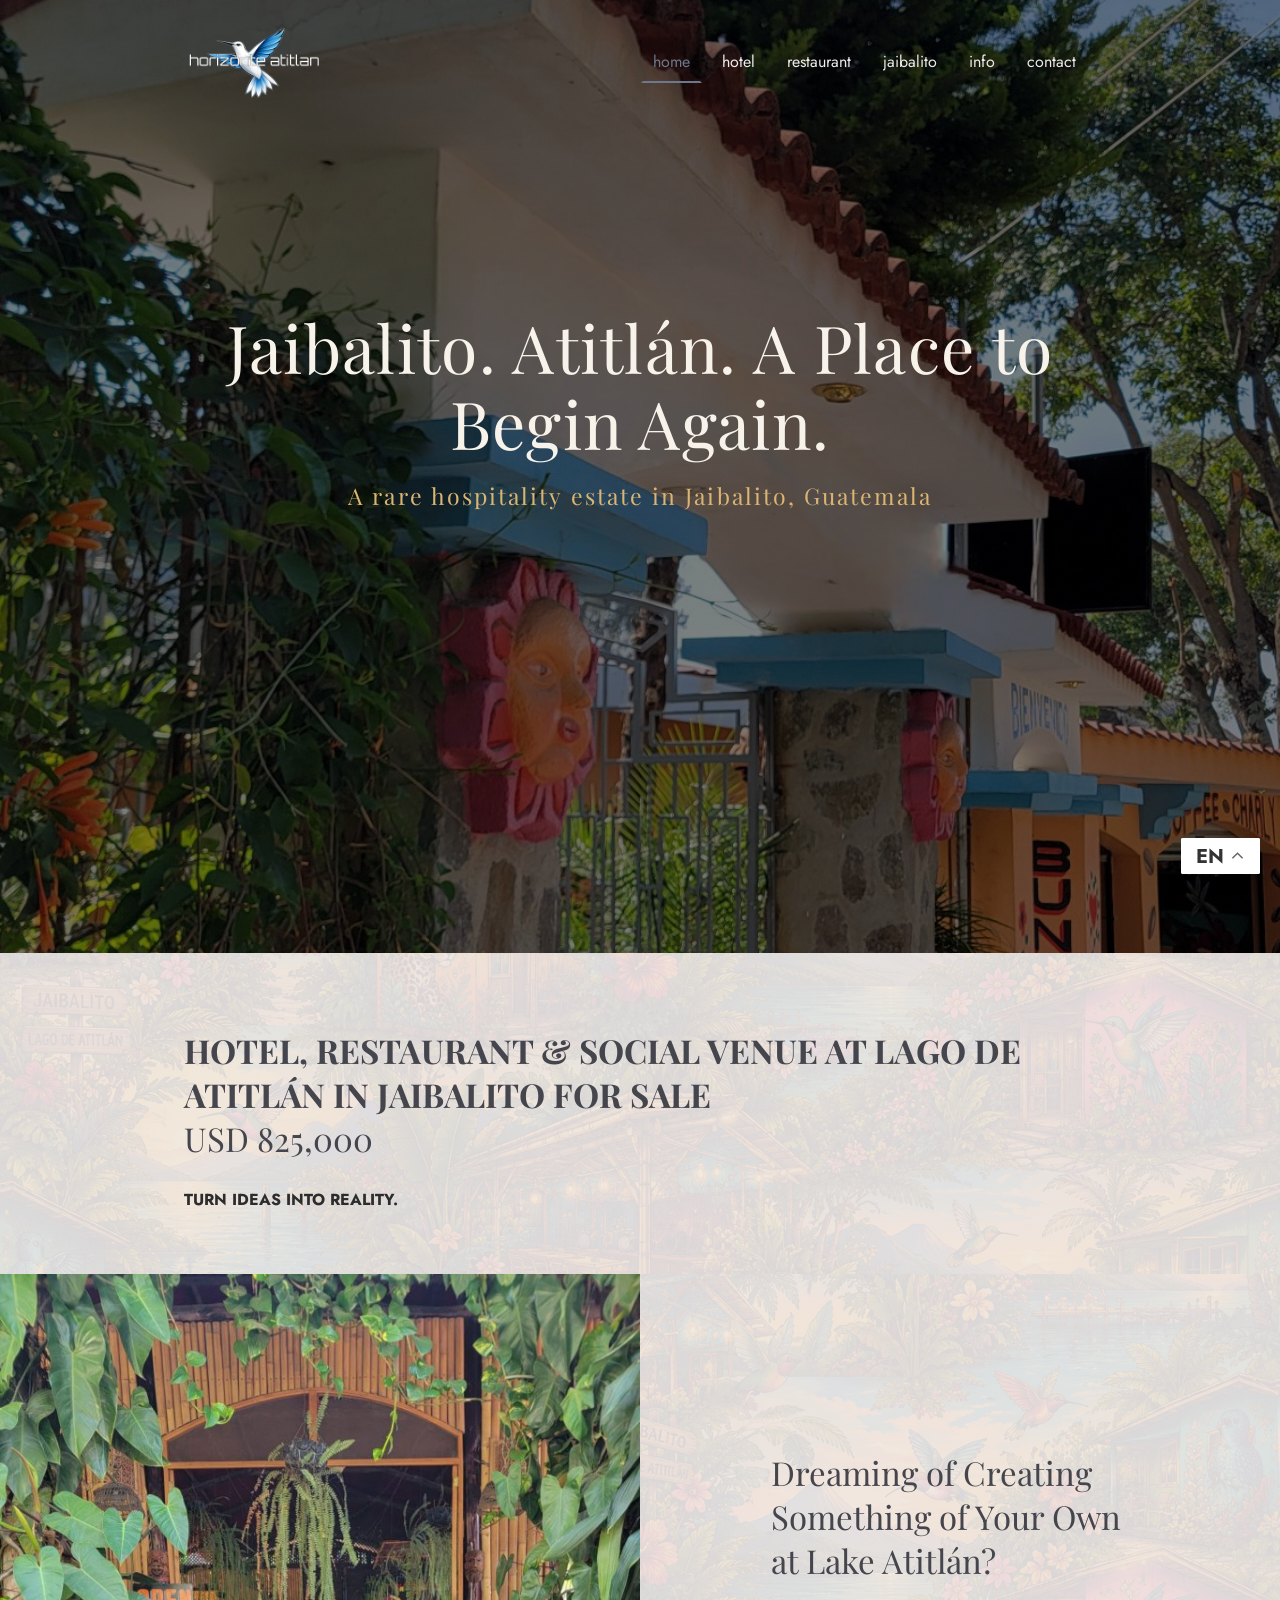
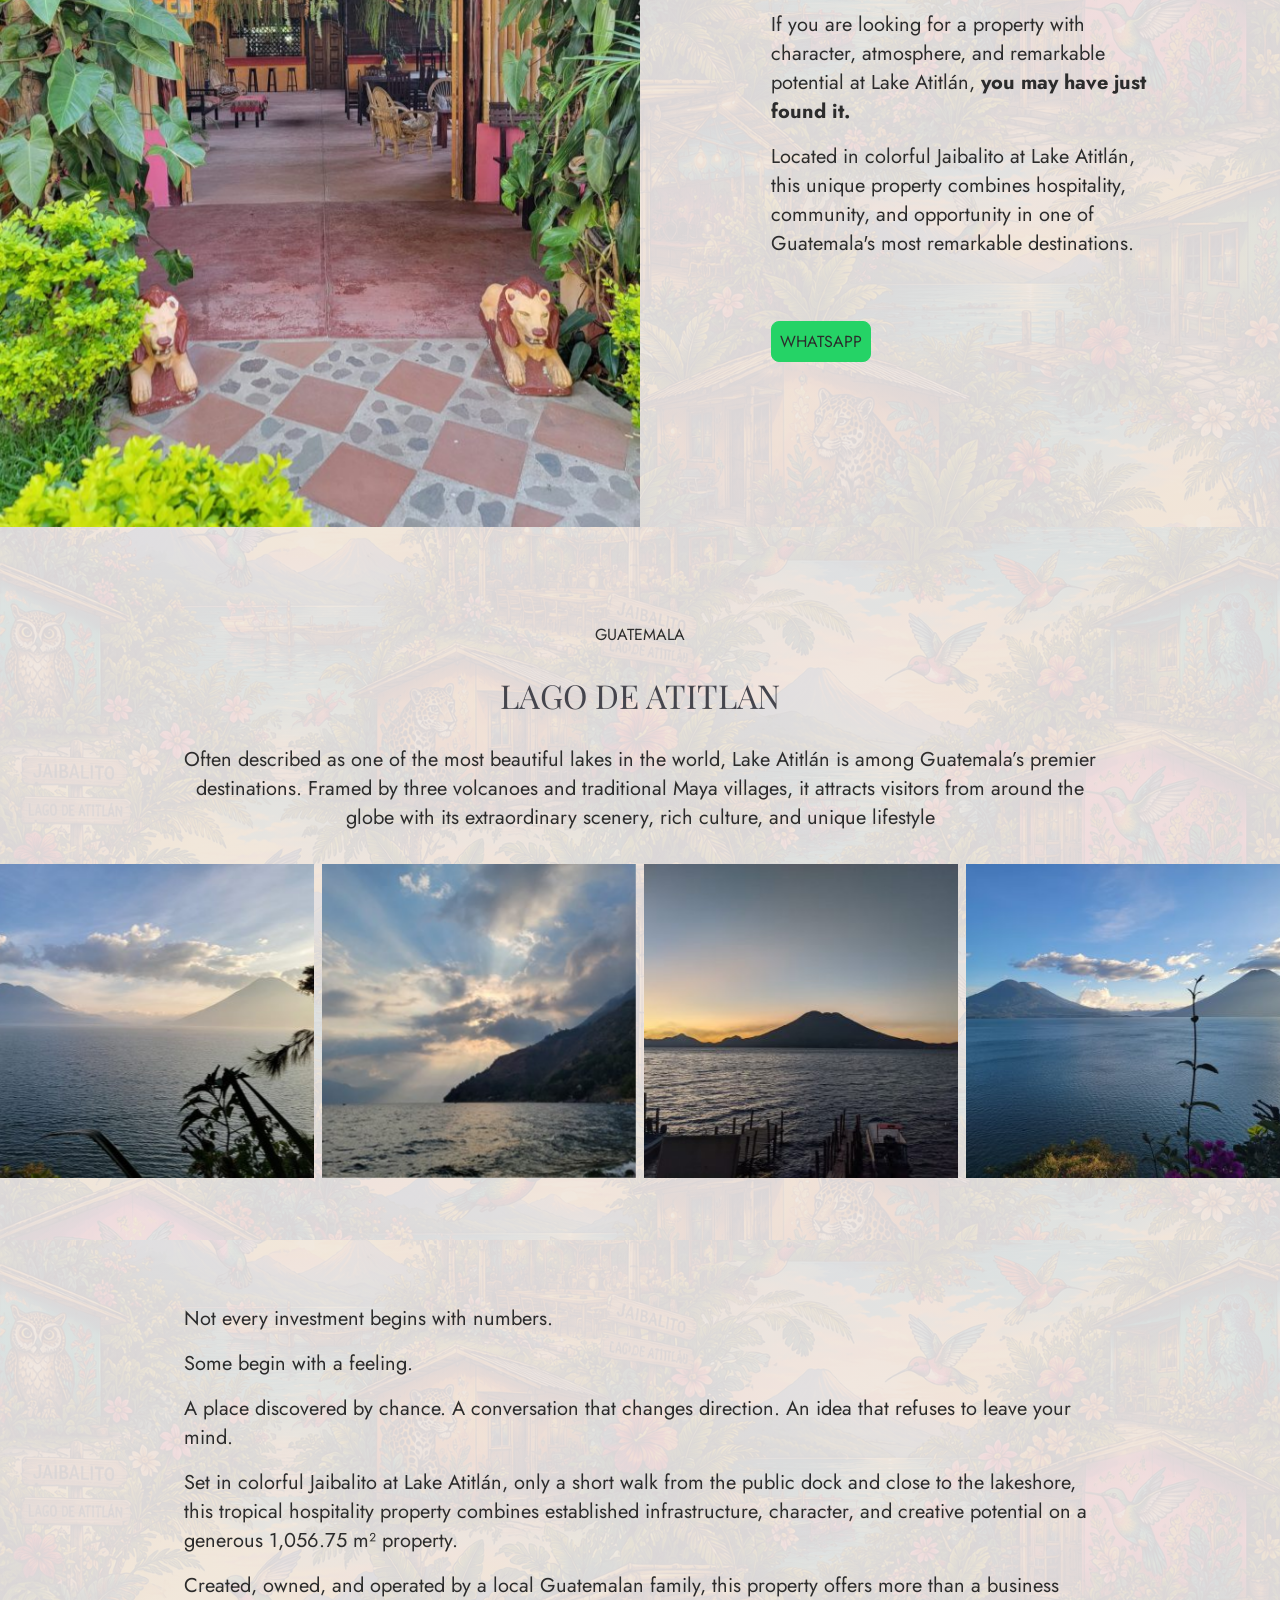
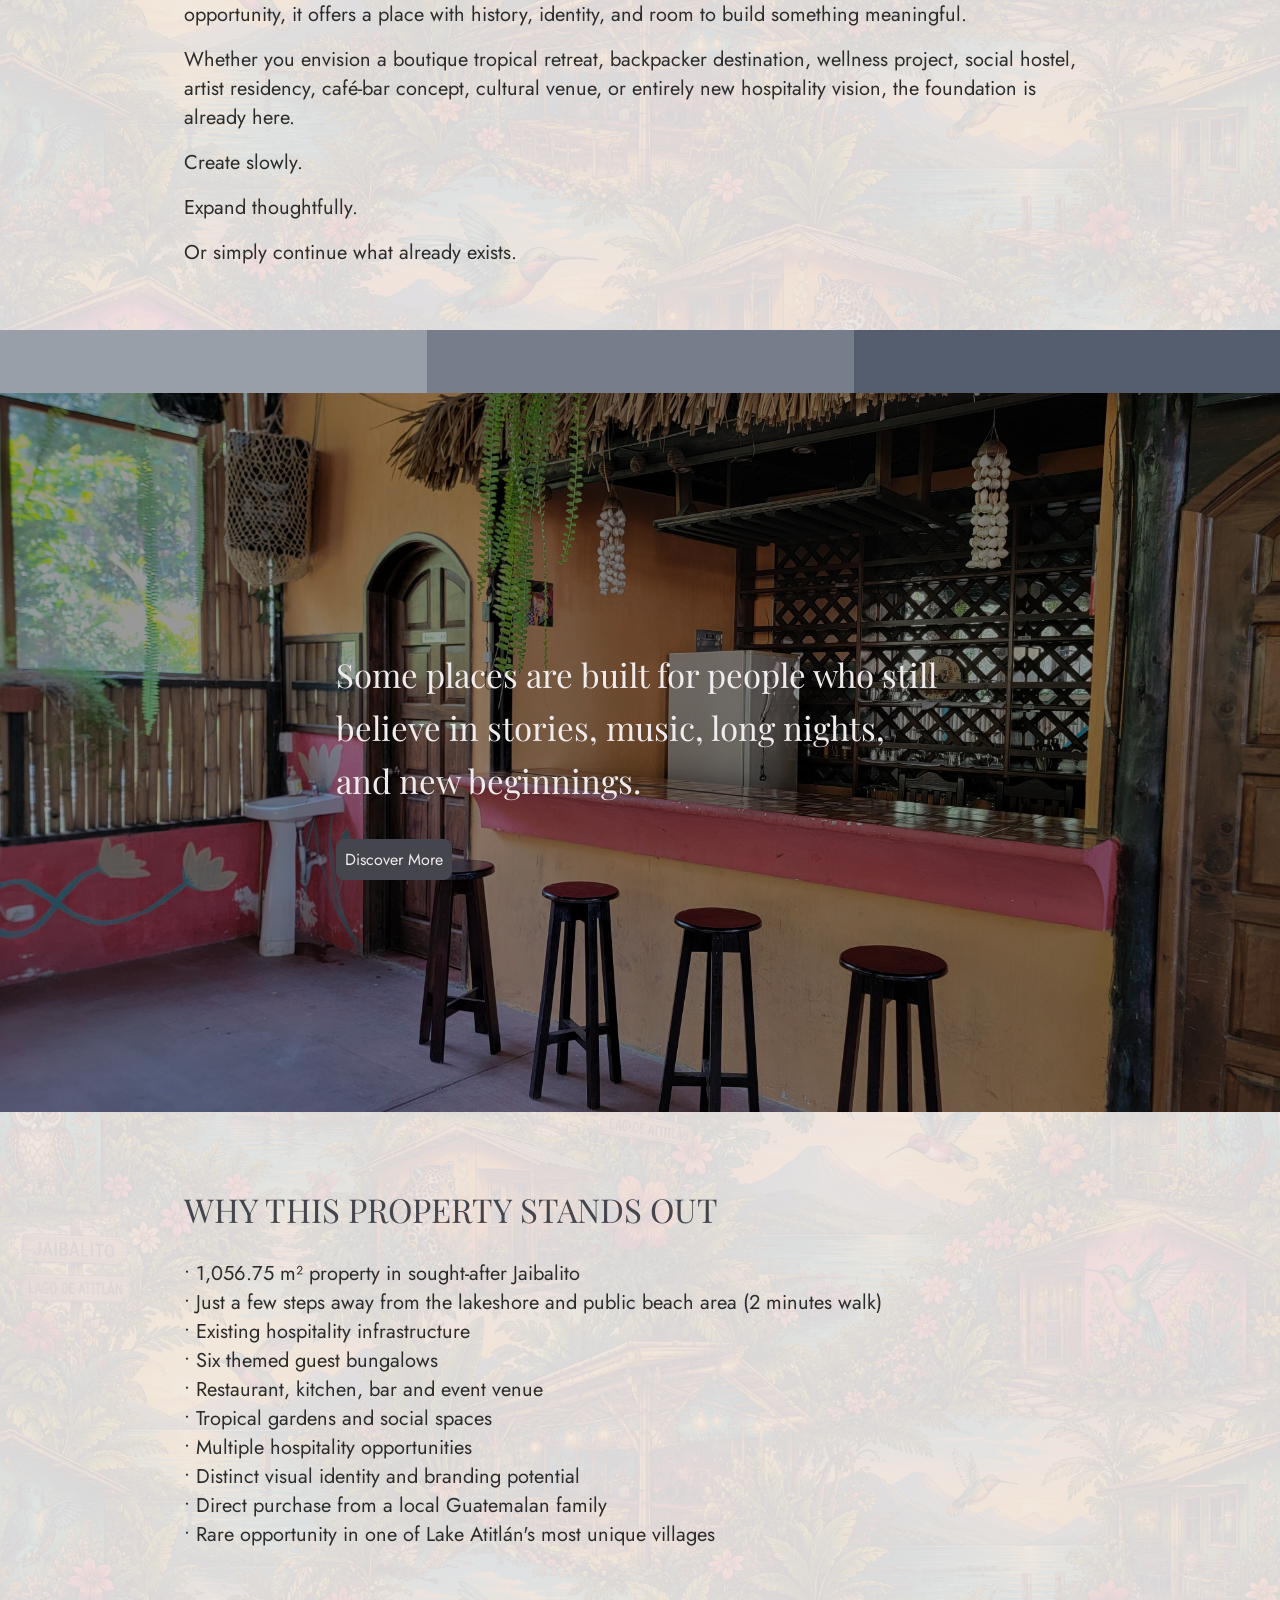
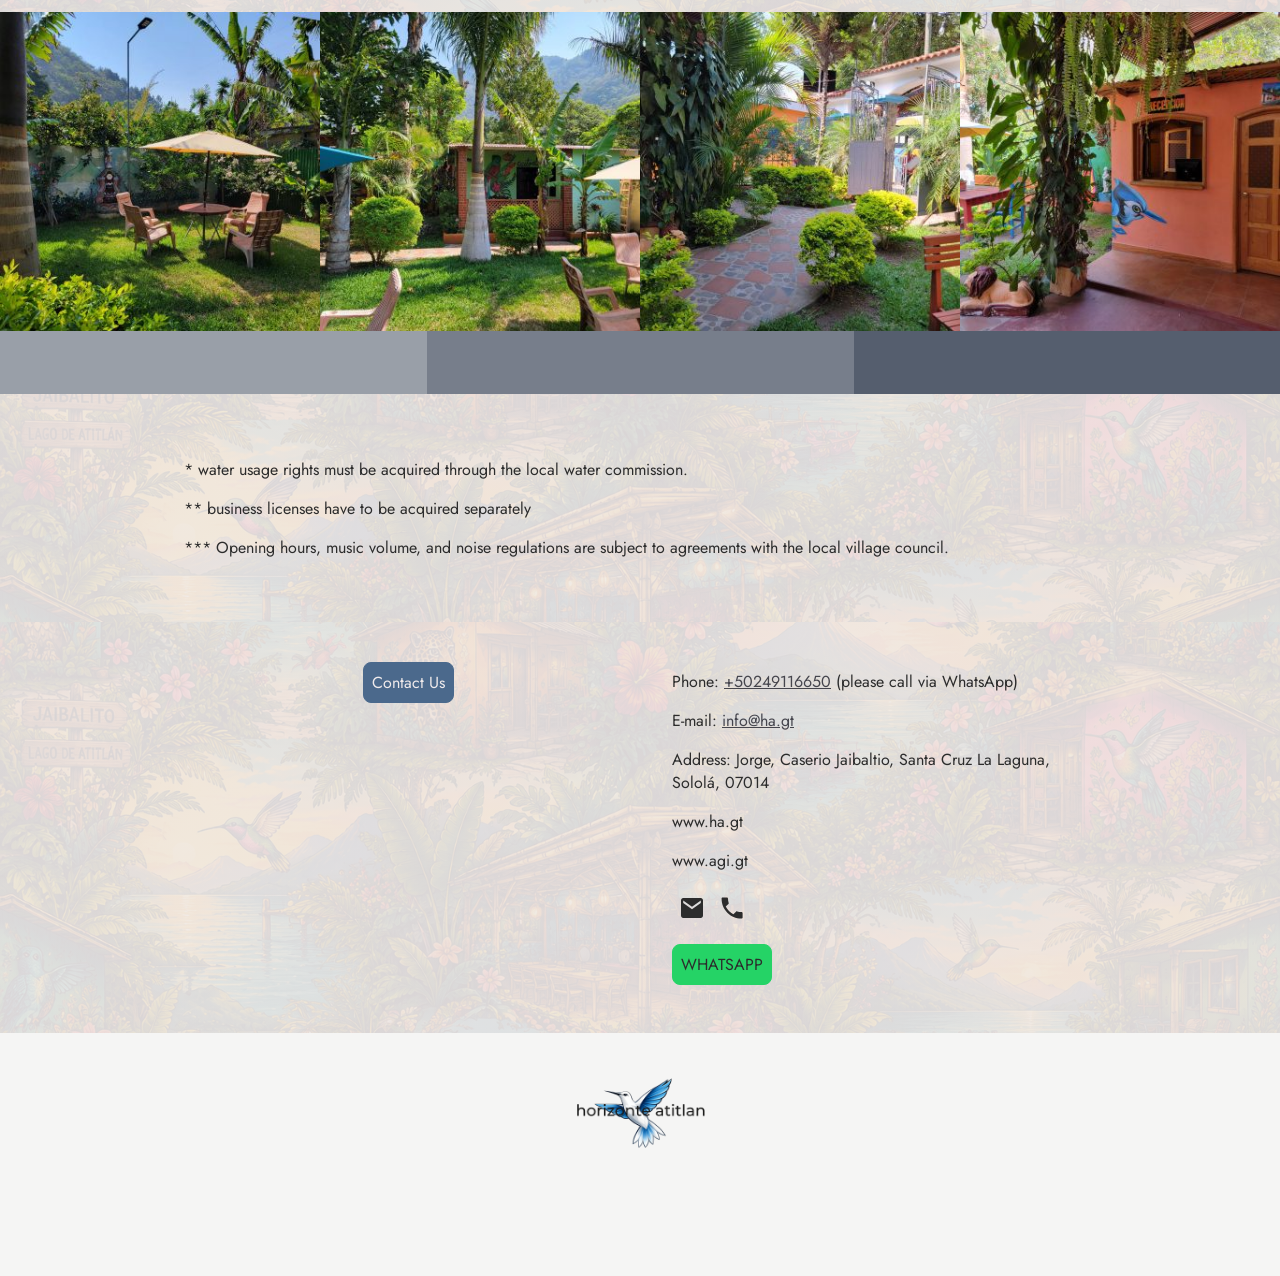
